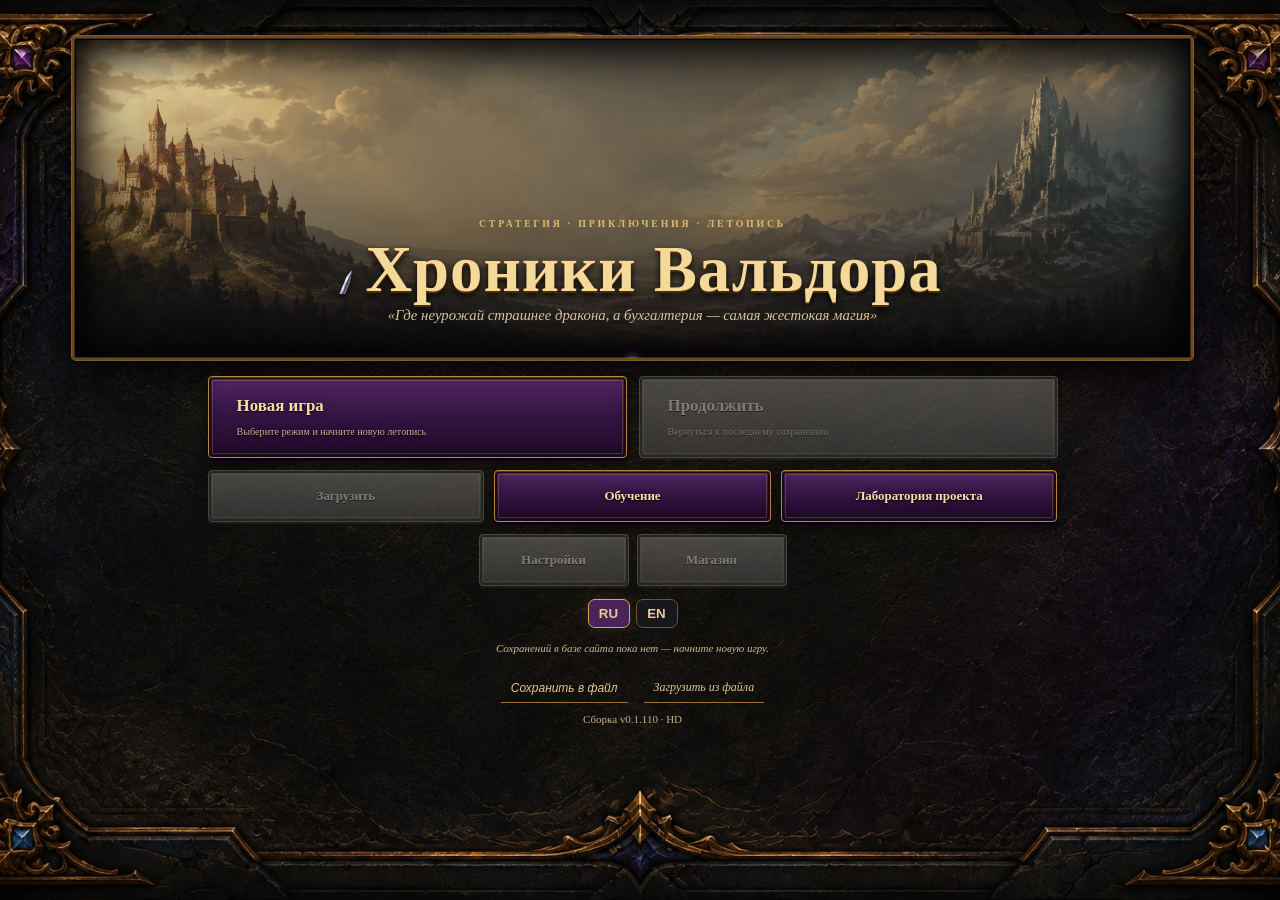
==== index.html @ 52b30330 "Publish Valdor v0.1.110 (stable)" ====
<!DOCTYPE html>
<!-- saved from url=(0088)file:///C:/Users/warso/Documents/Codex/2026-07-08/new-chat/work/valdor-working-copy.html -->
<html lang="ru" data-asset-mode="hd" data-hd-loading="true" style="--tg-viewport-height: 100vh; --tg-viewport-stable-height: 100vh;"><head><meta http-equiv="Content-Type" content="text/html; charset=UTF-8">

<title>Хроники Вальдора</title>
<meta name="viewport" content="width=device-width, initial-scale=1.0, viewport-fit=cover">
<style>
#hd-startup{position:fixed;inset:0;z-index:2147483647;display:grid;place-content:center;gap:18px;padding:24px;text-align:center;background:#101014;color:#f2dfb1;font:18px Georgia,serif}#hd-startup[hidden]{display:none}#hd-startup progress{width:min(320px,80vw);accent-color:#d7aa52}#hd-startup button{padding:12px;border:1px solid #d7aa52;background:#30183d;color:#f2dfb1}html[data-hd-loading] body>:not(#hd-startup):not(script){visibility:hidden!important}
</style>
<!-- Must load before the game shell.  Loading this after `window.load` made
     Telegram Desktop occasionally start the Mini App as an ordinary wide web
     page, skipping its viewport and safe-area contract. -->
<script src="https://telegram.org/js/telegram-web-app.js"></script>
<script>
  (function(){
    const applyTelegramShell=()=>{
      const app=window.Telegram&&window.Telegram.WebApp;
      /* The SDK also exposes a stub in a normal desktop browser.  A real
         Mini App supplies initData (or Telegram's tgWebApp URL payload); do
         not turn a standalone desktop launch into the narrow phone layout. */
      const telegramPayload=/tgWebApp(?:Data|Version|Platform)|tgweb/i.test(location.search+location.hash);
      if(!app || !(app.initData || telegramPayload)) return false;
      try{ app.ready&&app.ready(); app.expand&&app.expand(); }catch(_){ /* host may be a browser preview */ }
      document.documentElement.dataset.telegramShell='true';
      window.dispatchEvent(new Event('valdor:telegram-ready'));
      return true;
    };
    if(!applyTelegramShell()) window.addEventListener('DOMContentLoaded',applyTelegramShell,{once:true});
  })();
</script>
<link rel="preconnect" href="https://fonts.googleapis.com/">

<script >function novelSpeakerId(line){return!line||typeof line!="object"||line.kind==="text"||line.narration?"":/пабло/i.test(line.name||"")?"pablo":/дионис/i.test(line.name||"")?"dionis":dialoguePortraitId(line.name,line.icon)}function novelDialogueHtml(lines){const speakers=[...new Set(lines.map(novelSpeakerId).filter(Boolean))],slides=lines.map((line,i)=>{const text=typeof line=="string"?line:line?.text||"",id=novelSpeakerId(line),name=typeof line=="object"&&!line.narration&&line.kind!=="text"?line.name||"Голос":"Рассказчик";return`<section class="vn-line" data-speaker="${escHtml(id)}" ${i?"hidden":""}><b>${escHtml(name)}</b><p>${escHtml(text)}</p></section>`}).join(""),figures=speakers.map((id,i)=>`<div aria-hidden="true" data-actor="${id}" class="vn-actor vn-${id}${i===0?" vn-left":" vn-right"}${id===novelSpeakerId(lines[0])?" speaking":""}" ${id!==novelSpeakerId(lines[0])?"hidden":""}></div>`).join("");return`<div class="vn-scene" data-index="0" data-last="${lines.length===1}"><div class="vn-cast">${figures}</div><div class="vn-dialogue" aria-live="polite">${slides}<nav aria-label="Чтение диалога"><button type="button" class="mini-btn" onclick="stepStoryDialogue(this,-1)" disabled data-vn-back>Назад</button><span class="vn-progress">1 / ${lines.length}</span><button type="button" class="mini-btn" onclick="stepStoryDialogue(this,1)" data-vn-next ${lines.length===1?"disabled":""}>Далее</button><button type="button" class="mini-btn" onclick="stepStoryDialogue(this,Infinity)">К выбору</button></nav></div></div>`}function stepStoryDialogue(button,delta){const scene=button.closest(".vn-scene");if(!scene)return;const lines=[...scene.querySelectorAll(".vn-line")],index=Math.max(0,Math.min(lines.length-1,Number(scene.dataset.index)+delta));scene.dataset.index=index,scene.dataset.last=String(index===lines.length-1),lines.forEach((line,i)=>{line.hidden=i!==index});const speaker=lines[index].dataset.speaker,actors=[...scene.querySelectorAll(".vn-actor")],active=actors.find(actor=>actor.dataset.actor===speaker),encountered=lines.slice(0,index+1).map(line=>line.dataset.speaker).filter(Boolean),anchor=encountered[0],partner=[...encountered].reverse().find(id=>id!==anchor);actors.forEach((actor,i)=>{actor.hidden=actor.dataset.actor!==anchor&&actor.dataset.actor!==partner,actor.classList.toggle("speaking",actor===active)}),scene.querySelector(".vn-progress").textContent=`${index+1} / ${lines.length}`,scene.querySelector("[data-vn-back]").disabled=index===0,scene.querySelector("[data-vn-next]").disabled=index===lines.length-1}
</script>
  <script  crossorigin >(()=>{(function(){const e=document.createElement("link").relList;if(e&&e.supports&&e.supports("modulepreload"))return;for(const r of document.querySelectorAll('link[rel="modulepreload"]'))o(r);new MutationObserver(r=>{for(const n of r)if(n.type==="childList")for(const a of n.addedNodes)a.tagName==="LINK"&&a.rel==="modulepreload"&&o(a)}).observe(document,{childList:!0,subtree:!0});function t(r){const n={};return r.integrity&&(n.integrity=r.integrity),r.referrerPolicy&&(n.referrerPolicy=r.referrerPolicy),r.crossOrigin==="use-credentials"?n.credentials="include":r.crossOrigin==="anonymous"?n.credentials="omit":n.credentials="same-origin",n}function o(r){if(r.ep)return;r.ep=!0;const n=t(r);fetch(r.href,n)}})();const J=globalThis.__TAURI__?.core;J?.invoke&&!globalThis.__VALDOR_NATIVE__&&Object.defineProperty(globalThis,"__VALDOR_NATIVE__",{configurable:!1,enumerable:!1,writable:!1,value:Object.freeze({version:1,platform:"tauri",invoke(e,t={}){return J.invoke(e,t)}})});const T=e=>({x:e.x,y:e.y});function Te(e,t,o,{power:r=1,spellPower:n=0,chainPower:a=1,random:i=Math.random,damage:s=(u,d)=>d}={}){const u=(l,f,p="damage",c=null)=>({targetId:l.id,cell:T(l),from:c,amount:f,kind:p}),d=(l,f,p)=>Math.round((l+i()*(f-l)+n*p)*r);if(e.type==="heal")return[u(t,d(e.healMin,e.healMax,1.5),"heal")];if(e.type==="blind")return[u(t,2,"blind")];if(e.type==="chain"){const l=Math.round((e.dmgMin+i()*(e.dmgMax-e.dmgMin)+n*1.3)*r*a),f=s(t,l),p=[u(t,f)],c=m=>Math.abs(m.x-t.x)+Math.abs(m.y-t.y),g=o.filter(m=>m.alive&&m.side==="enemy"&&m.id!==t.id).sort((m,b)=>c(m)-c(b)).slice(0,2);for(;g.length<2&&t.hp>f;)g.push(t);let y=T(t);return g.forEach((m,b)=>{p.push(u(m,s(m,Math.max(1,Math.round(l/(b===0?2:3)))),"damage",y)),y=T(m)}),p}if(e.type==="meteor"){const l=d(e.dmgMin,e.dmgMax,1.8);return o.filter(f=>f.alive&&Math.max(Math.abs(f.x-t.x),Math.abs(f.y-t.y))<=2).map(f=>u(f,s(f,f.side==="player"?Math.max(1,Math.round(l/2)):l)))}return[u(t,s(t,d(e.dmgMin,e.dmgMax,1.3)))]}const Ee=Object.freeze(Object.defineProperty({__proto__:null,cellOf:T,planSpellHits:Te},Symbol.toStringTag,{value:"Module"})),ze="blind";function Ae(e,t){const o=Math.floor(Number(e));return Number.isFinite(o)&&o>0?o:t}function O(e,t){const o=Math.floor(Number(e));return Number.isFinite(o)&&o>=0?o:t}function oe(e={},t){return O(e?.[t]?.turnsRemaining,0)}function Ie(e={},t){return oe(e,t)>0}function Ne(e={}){return Object.entries(e||{}).filter(([,t])=>O(t?.turnsRemaining,0)>0).map(([t,o])=>({id:t,turnsRemaining:o.turnsRemaining,appliedBy:o.appliedBy??null,meta:o.meta??null})).sort((t,o)=>t.id<o.id?-1:t.id>o.id?1:0)}function Ce(e={},t,{duration:o=1,appliedBy:r=null,meta:n=null,stacking:a="extend"}={}){if(!t)return{...e};const i=Ae(o,1),s=O(e?.[t]?.turnsRemaining,0);if(s>0&&a==="ignore")return{...e};const u=s>0&&a==="extend"?Math.max(s,i):i;return{...e,[t]:{turnsRemaining:u,appliedBy:r,meta:n}}}function re(e={},t){if(!e||!(t in e))return{...e};const o={...e};return delete o[t],o}function ne(e={},t,{onExpire:o=null}={}){const r=O(e?.[t]?.turnsRemaining,0);if(r<=0)return{...e};const n=r-1;return n<=0?(typeof o=="function"&&o(t,e[t]),re(e,t)):{...e,[t]:{...e[t],turnsRemaining:n}}}function Fe(e={},{onExpire:t=null}={}){let o={...e};for(const r of Object.keys(e||{}))O(o[r]?.turnsRemaining,0)<=0||(o=ne(o,r,{onExpire:t}));return o}function De(){return{}}const $e=Object.freeze(Object.defineProperty({__proto__:null,LEGACY_BLIND_EFFECT_ID:ze,applyStatusEffect:Ce,clearStatusEffects:De,consumeStatusEffect:ne,getEffectDuration:oe,hasStatusEffect:Ie,listActiveEffects:Ne,removeStatusEffect:re,tickStatusEffects:Fe},Symbol.toStringTag,{value:"Module"})),Pe=Object.freeze({flowers:Object.freeze({name:"Цветы",icon:"🌼"}),rocks:Object.freeze({name:"Камни",icon:"🪨"}),ruins:Object.freeze({name:"Остатки стен",icon:"🧱"}),banner:Object.freeze({name:"Знамя",icon:"🚩"})}),Le={well:{name:"Колодец странника",icon:"⛲",cooldown:7,desc:"Раз в неделю восстанавливает очки хода героя."},obelisk:{name:"Обелиск разведчика",icon:"🗿",cooldown:7,desc:"Старинный межевой камень с обзорной отметкой. Раз в неделю открывает небольшую область вокруг себя."},wood:{name:"Лесопилка",icon:"🪓",resource:"wood",income:3,desc:"После захвата даёт древесину каждый ход."},stone:{name:"Каменоломня",icon:"⛏️",resource:"stone",income:3,desc:"После захвата даёт камень каждый ход."},gold:{name:"Старая шахта",icon:"🪙",resource:"gold",income:5,desc:"После захвата даёт золото каждый ход."},crystal:{name:"Кристальная выработка",icon:"🔷",resource:"crystal",income:1,desc:"После захвата даёт кристаллы каждый ход."},village:{name:"Заброшенная деревня",icon:"🏚️",cooldown:7,desc:"Раз в неделю можно исследовать пустые дома, припасы и подозрительно свежие следы."},crypt:{name:"Склеп",icon:"🏛️",cooldown:7,desc:"Старый готический склеп с железной дверью и холодом под сводами. Может дать трофеи или неприятности."},heroGrave:{name:"Могила предыдущего героя",icon:"🪦",cooldown:0,oneTime:!0,desc:"У потемневшей рыцарской плиты лежат сломанный меч и выцветший щит. Здесь можно найти золото, а позже — артефакты."},forester:{name:"Хижина лесника",icon:"🛖",cooldown:0,questLocked:!0,desc:"Здесь должен быть лесник с поручением, но лесник отсутствует."},manaRift:{name:"Разлом маны",icon:"🌌",cooldown:7,desc:"Нестабильный разлом: может восстановить ману, выжечь её или выпустить сильных духов."},palantir:{name:"Палантир",icon:"🔮",cooldown:7,desc:"Указывает на нераскрытый полезный объект и открывает область 3 на 3 вокруг него."},sanctuary:{name:"Святилище",icon:"🕯️",cooldown:7,desc:"Лечит армию и восстанавливает ход, но иногда оказывается осквернённым."},sinkhole:{name:"Провал",icon:"🕳️",cooldown:0,desc:"Вход в подземные ходы. Найденные провалы соединяются в сеть коротких путей."},watchpost:{name:"Сторожевая застава",icon:"📯",cooldown:0,questLocked:!0,desc:"Небольшая деревянная дозорная башня охраняет дорогу. Связанное с ней поручение появится позже."}},A=Object.freeze(Object.fromEntries(Object.entries(Le).map(([e,t])=>[e,Object.freeze(t)]))),Re=Object.freeze(Object.keys(A)),qe=Object.freeze({quarry:"stone",sawmill:"wood"});function ae(e){return qe[e]||e}const Ve=Object.freeze(Object.fromEntries(Object.entries(A).map(([e,t])=>[e,t.icon+" "+t.name+(t.income?" (доход)":t.questLocked?" (квест позже)":"")])));function Be(e){const t=A[e];if(!t)return"Неизвестный тип места: "+e;const o=[t.desc];return t.income&&o.push("Доход за ход: "+t.income+" ("+t.resource+")."),t.cooldown&&o.push("Повторное посещение: через "+t.cooldown+" дней."),t.oneTime&&o.push("Одноразовое место."),t.questLocked&&o.push("Связанное поручение ещё не реализовано."),o.join(" ")}const We=Object.freeze(Object.defineProperty({__proto__:null,DECORATIONS:Pe,MAP_SITE_IDS:Re,MAP_SITE_TYPES:A,SITE_LABELS:Ve,canonicalMapSiteType:ae,describeMapSite:Be},Symbol.toStringTag,{value:"Module"})),z=Object.freeze([{id:"capital",label:"Замок",icon:"🏰"},{id:"estate",label:"Поместье",icon:"🏡"},{id:"camp",label:"Походный лагерь",icon:"⛺"}]),$=Object.freeze([{id:"north_crypt",kind:"mapSite",type:"crypt",x:1,y:7},{id:"north_forester",kind:"mapSite",type:"forester",x:8,y:10},{id:"north_palantir_1",kind:"mapSite",type:"well",x:13,y:8},{id:"north_palantir_2",kind:"mapSite",type:"well",x:1,y:6},{id:"north_sanctuary",kind:"mapSite",type:"sanctuary",x:10,y:5},{id:"north_hero_grave",kind:"mapSite",type:"heroGrave",x:12,y:1},{id:"north_chest_trail_1",kind:"resource",type:"chest",x:2,y:5,amount:1},{id:"north_chest_woods_2",kind:"resource",type:"chest",x:10,y:8,amount:1},{id:"north_chest_fort_3",kind:"resource",type:"chest",x:17,y:6,amount:1},{id:"north_merc_10_0",kind:"mercCamp",x:10,y:0},{id:"north_merc_12_10",kind:"mercCamp",x:12,y:10},{id:"north_merc_18_10",kind:"mercCamp",x:18,y:10}].map(e=>Object.freeze({...e,runtimeSource:"north"})));function ie(e){const t=structuredClone(e.embeddedMap?.objects||[]);for(const o of t)o.kind==="mapSite"&&(o.type=ae(o.type));if(e.id==="mercenaries_call"&&!(e.studioRulesVersion>=1))for(const o of t)o.kind==="rivalCaptain"&&(o.encounterEvent=le());return e.id!=="north_fort_silent"||e.studioRulesVersion>=1?t:[...structuredClone($),...t.filter(o=>!$.some(r=>r.id===o.id))]}function Ge(e,t){return ie(e).filter(o=>o.runtimeSource==="north"&&o.kind===t)}function V(e){return z.find(t=>t.id===(e==="town"?"capital":e))||z[0]}function B(e){return V(e.baseType||(e.id==="mercenaries_call"?"estate":"camp")).id}function Ke(e,t,o){const r=V(B(t));e.baseType=r.id;const n=r.id==="estate"&&t.id==="mercenaries_call"?"mira_estate":r.id==="capital"?"home":`${r.id}_main`,a=(e.settlements||[]).find(i=>i.primary)||{};e.settlements=[{...a,id:n,type:r.id==="capital"?"city":r.id,name:r.id==="estate"&&t.id==="mercenaries_call"?"Поместье Миры":r.label,icon:r.icon,x:o.x,y:o.y,primary:!0}],e.selectedSettlementId=n}const I=Object.freeze([{id:"raceId",label:"Фракция",options:[["humans","Люди"],["forestfolk","Лесные жители"],["orcs","Орки"],["undead","Нежить"]],default:"humans"},{id:"baseType",label:"База игрока",options:z.map(e=>[e.id,e.label]),default:"camp"},{id:"startAdvantage",label:"Стартовое преимущество",options:[["army","Усиленная армия"],["gold","Больше золота"],["building","Улучшение здания"]],default:"army"},{id:"deadlineDay",label:"Срок, дней (0 — без срока)",type:"number",min:0,default:0},{id:"objectiveType",label:"Условие победы",options:[["capture_fort","Захватить форт"],["visit_merc_camps","Лагеря, ресурсные места и капитан"],["control_resource_sites","Контролировать ресурсные места"],["build_city","Развить поселение"],["hold_base","Удержать базу до срока"],["reach_point","Достичь точки (сюжетный флаг)"],["trigger_event","Выполнить событие (сюжетный флаг)"]],default:"capture_fort"},{id:"requiredFlag",label:"Флаг выполнения цели",default:""},{id:"targetFortId",label:"ID целевого форта",default:""},{id:"targetFortName",label:"Название целевого форта",default:"Сценарный форт"},{id:"targetFortRace",label:"Фракция форта",options:[["humans","Люди"],["forestfolk","Лесные жители"],["orcs","Орки"],["undead","Нежить"]],default:"undead"},{id:"targetFortWallLevel",label:"Уровень стен форта",type:"number",min:0,max:10,default:2},{id:"desc",label:"Описание главы",type:"textarea",default:""}]);function Ue(e){const t=Object.fromEntries(I.map(o=>[o.id,e[o.id]??o.default]));return t.baseType=B(e),t.objectiveType=e.objectiveType||(e.targetFortId?"capture_fort":"trigger_event"),e.id==="north_fort_silent"&&(t.targetFortName=e.targetFortName||"Северный форт",t.targetFortWallLevel=e.targetFortWallLevel??3),t.targetFortArmyTiers=structuredClone(e.targetFortArmyTiers||(e.id==="north_fort_silent"?[{tier:1,count:12},{tier:2,count:7},{tier:3,count:3}]:[{tier:1,count:10},{tier:2,count:6},{tier:3,count:2}])),t}function se(e){const t=[];for(const o of I){const r=e[o.id];r!==void 0&&(o.options&&!o.options.some(([n])=>n===r)?t.push(`Недопустимое значение: ${o.label}`):o.type==="number"&&(!Number.isInteger(r)||r<o.min||r>(o.max??1e5))?t.push(`Недопустимое число: ${o.label}`):!o.options&&o.type!=="number"&&typeof r!="string"&&t.push(`Ожидается текст: ${o.label}`))}return e.objectiveType==="capture_fort"&&!e.targetFortId&&t.push("Укажите ID целевого форта."),e.objectiveType==="hold_base"&&!e.deadlineDay&&t.push("Укажите срок удержания базы."),["reach_point","trigger_event"].includes(e.objectiveType)&&!e.requiredFlag&&t.push("Укажите сюжетный флаг победы."),e.targetFortArmyTiers&&(!Array.isArray(e.targetFortArmyTiers)||e.targetFortArmyTiers.some(o=>!Number.isInteger(o.tier)||o.tier<1||o.tier>6||!Number.isInteger(o.count)||o.count<0||o.count>1e5))&&t.push("Недопустимый гарнизон форта."),t}function He(e,t){const o=se(t);if(o.length)throw new Error(o.join(" "));for(const r of I)t[r.id]!==void 0&&(e[r.id]=t[r.id]);t.targetFortArmyTiers&&(e.targetFortArmyTiers=structuredClone(t.targetFortArmyTiers))}const ce=Object.freeze(["resources","loot","xp","mana","move","message","battle","setFlag","resourceCost","diplomacyCost","reliability","coalitionSupport"]);function Je(e){return structuredClone(Object.fromEntries(Object.entries(e||{}).filter(([t])=>!ce.includes(t))))}function Ye(e,t){const o=structuredClone(e);for(const r of o.choices||[]){if(!r.effects?.miraCaptainDiplomacy)continue;const n=(Number(r.effects.diplomacyCost)||0)+Math.max(0,t)*(r.effects.campBattle?2:3);r.effects.diplomacyCost=n,r.label=r.label.replace(/\(\d+🤝\)/,`(${n}🤝)`)}return o}function le(e=0){const t=6+e*3,o=3+e*2;return{id:"mira_captain_dialogue",eventId:"mira_captain_dialogue",icon:"🏴",title:"Вольный капитан",lines:[{kind:"text",text:"На дороге показался отряд вольного капитана. Люди держали оружие наготове, но не атаковали первыми: слишком уж внимательно они смотрели на знамя Миры."},{icon:"🛡️",name:"Ратник",text:"Госпожа, если начнётся рубка, они полезут все разом. Но часть из них явно не горит желанием умирать за чужую дерзость."},{icon:"👩",name:"Мира",text:"Тогда сначала поговорим. Хороший договор иногда экономит больше крови, чем хороший меч."},{icon:"🏴",name:"Вольный капитан",text:"Мира Быстрый Договор? Слышал о вас. Говорят, вы можете продать человеку его же сапоги и получить благодарность."},{icon:"👩",name:"Мира",text:"Могу. Но сегодня я щедрая: предлагаю вам уйти с дороги самостоятельно. Второй вариант обычно дороже."}],choices:[{label:`Договориться по-хорошему (${t}🤝)`,effects:{clearCamp:!0,diplomacyCost:t,reliabilityPrice:!0,reliability:8,coalitionSupport:20,miraCaptainDiplomacy:!0,xp:8,message:"Мира договорилась с капитаном без боя. Его отряд свернул знамя и ушёл искать менее убедительные дороги."}},{label:`Расколоть отряд и атаковать (${o}🤝)`,effects:{campBattle:!0,diplomacyCost:o,reliabilityPrice:!0,reliability:-5,coalitionSupport:6,miraCaptainDiplomacy:!0,rivalWeaken:.35,battleText:"Мира успела переманить сомневающихся и посеять раздор. Вольный капитан принимает бой уже не полной силой.",afterBattle:[{kind:"text",text:"Вольный капитан разбит. Те, кто ещё недавно сомневался, теперь уверены окончательно: с Мирой спорить дороже, чем договариваться."}]}}],conditions:{}}}const Qe=Object.freeze(Object.defineProperty({__proto__:null,BASE_TYPES:z,CHAPTER_FIELDS:I,NORTH_OBJECTS:$,VISIBLE_EFFECT_KEYS:ce,applyChapterBase:Ke,baseDefinition:V,chapterBaseType:B,chapterObjects:ie,miraCaptainEncounter:le,northObjects:Ge,preserveOtherEffects:Je,readChapterSettings:Ue,scaleCaptainEncounter:Ye,validateChapterSettings:se,writeChapterSettings:He},Symbol.toStringTag,{value:"Module"}));function Xe(e={},{day:t,raceId:o,resources:r={},hasFlag:n=()=>!1}){if(e.minDay&&t<e.minDay||e.raceId&&o!==e.raceId)return!1;const a=i=>n(i)||n(`custom:${i}`);return!(e.requiresFlag&&!a(e.requiresFlag)||e.forbiddenFlag&&a(e.forbiddenFlag)||e.resource?.type&&Number(e.resource.amount)>0&&(r[e.resource.type]||0)<Number(e.resource.amount))}function Ze(e={}){const t=[];if(!e||typeof e!="object"||Array.isArray(e))return["Условия события должны быть объектом."];e.minDay!==void 0&&(!Number.isInteger(e.minDay)||e.minDay<0)&&t.push("День появления должен быть целым неотрицательным числом."),e.raceId&&!["humans","forestfolk","orcs","undead"].includes(e.raceId)&&t.push("Неизвестная фракция в условиях события.");for(const o of["requiresFlag","forbiddenFlag"])e[o]!==void 0&&typeof e[o]!="string"&&t.push("Название сюжетного флага должно быть текстом.");return e.requiresFlag&&e.requiresFlag===e.forbiddenFlag&&t.push("Один флаг нельзя одновременно требовать и запрещать."),e.resource&&(!["gold","wood","stone","crystal"].includes(e.resource.type)||!Number.isFinite(e.resource.amount)||e.resource.amount<=0)&&t.push("Укажите ресурс и положительное количество для условия."),t}const et=Object.freeze(Object.defineProperty({__proto__:null,storyConditionsMet:Xe,validateStoryConditions:Ze},Symbol.toStringTag,{value:"Module"})),tt=[{id:"bolt",animationType:"lightning",name:"Молния",icon:"⚡",cost:3,type:"damage",dmgMin:9,dmgMax:16,unlockLevel:1,desc:"Дешёвый точечный разряд: уже не просто щекочет, а уверенно выбивает слабые отряды из строя.",factions:["all"]},{id:"fireball",animationType:"fire",name:"Огненный шар",icon:"🔥",cost:6,type:"damage",dmgMin:17,dmgMax:29,unlockLevel:1,desc:"Классика полевой дипломатии: если переговоры не удались, значит шар был недостаточно огненным.",factions:["all"],animationOrigin:"armyEdge"},{id:"chain",animationType:"chainLightning",name:"Цепная молния",icon:"⚡",cost:12,type:"chain",dmgMin:16,dmgMax:26,unlockLevel:1,desc:"Бьёт цель и перескакивает ещё на двух ближайших врагов: половина и треть урона.",factions:["all"]},{id:"heal",animationType:"holy",name:"Исцеление",icon:"💚",cost:7,type:"heal",healMin:18,healMax:40,unlockLevel:2,desc:"Возвращает бойцов в строй одним ловким движением руки.",factions:["all"]},{id:"blind",animationType:"debuff",name:"Слепота",icon:"🌫️",cost:5,type:"blind",unlockLevel:3,desc:"Противник садится на землю и два своих хода вспоминает, где оставил глаза. Очень неловкое заклинание.",factions:["all"]},{id:"meteor",animationType:"meteor",name:"Метеоритный дождь",icon:"☄️",cost:24,type:"meteor",dmgMin:52,dmgMax:88,unlockLevel:5,desc:"Самый сильный удар по области. Своих тоже может зацепить половиной урона: надеюсь вы не ссорились с магом до боя.",factions:["all"]}],ot={template:"bolt",color:"#bfddff",windup:180,settle:220},rt={template:"bolt",color:"#b9cfff",windup:180,settle:150},nt={template:"projectile",color:"#ffad53",windup:420,settle:280,projectileRadius:25,impactRadius:48},at={template:"projectile",color:"#e88953",windup:500,settle:300},it={template:"aura",color:"#fff1b5",windup:360,settle:250},st={template:"aura",color:"#b08cdc",windup:500,settle:300},ct={template:"aura",color:"#eed49a",windup:250,settle:180},lt={template:"aura",color:"#ab90bc",windup:280,settle:180},ut={template:"aura",color:"#b8d18e",windup:320,settle:200},dt={template:"aura",color:"#d87576",windup:280,settle:180},ft={template:"aura",color:"#91c9e2",windup:300,settle:200},pt={template:"aura",color:"#a2bb65",windup:280,settle:180},mt={template:"aura",color:"#b2e8ea",windup:300,settle:180},Y={lightning:ot,chainLightning:rt,fire:nt,meteor:at,holy:it,resurrection:st,buff:ct,debuff:lt,nature:ut,blood:dt,shield:ft,poison:pt,frost:mt},yt="http://www.w3.org/2000/svg",v=(e,t)=>{const o=document.createElementNS(yt,e);for(const[r,n]of Object.entries(t))o.setAttribute(r,String(n));return o};function P(e){return{x:(e.x+.5)*100,y:(e.y+.5)*100}}function bt(e,t,o){const r=v("svg",{class:"battle-spell-layer",viewBox:`0 0 ${t*100} ${o*100}`,preserveAspectRatio:"none","aria-hidden":"true"});e.append(r);let n=!1;const a=new Map,i=s=>new Promise(u=>{if(n)return u(!1);const d=setTimeout(()=>{a.delete(d),u(!n)},s);a.set(d,u)});return{element:r,cancel(){n=!0;for(const[s,u]of a)clearTimeout(s),u(!1);a.clear(),r.remove()},async play({type:s="buff",from:u,to:d,radius:l=0},f,p=()=>!0){if(n||!p())return!1;const c=Y[s]||Y.buff,g=window.matchMedia?.("(prefers-reduced-motion: reduce)").matches,y=P(d),m=u?P(u):{x:y.x,y:Math.max(0,y.y-160)},b=v("g",{class:`spell-effect spell-${c.template}`,style:`--spell-color:${c.color};--spell-windup:${c.windup}ms`});if(b.dataset.from=u?`${u.x},${u.y}`:"sky",b.dataset.to=`${d.x},${d.y}`,b.dataset.animation=s,r.append(b),c.template==="bolt"){const h=Array.from({length:7},(M,k)=>{const H=k/6;return`${m.x+(y.x-m.x)*H+(k>0&&k<6?k%2?12:-12:0)},${m.y+(y.y-m.y)*H}`}).join(" ");b.append(v("polyline",{points:h,fill:"none",stroke:c.color,"stroke-width":5,"stroke-linejoin":"round",class:"spell-bolt"}))}else if(c.template==="projectile"){const h=v("circle",{cx:0,cy:0,r:c.projectileRadius||12,fill:c.color,class:"spell-projectile"});h.style.setProperty("--from-x",m.x+"px"),h.style.setProperty("--from-y",m.y+"px"),h.style.setProperty("--to-x",y.x+"px"),h.style.setProperty("--to-y",y.y+"px"),b.append(h)}else{b.append(v("circle",{cx:y.x,cy:y.y,r:34,fill:"none",stroke:c.color,"stroke-width":3,class:"spell-aura"}));for(let h=0;h<5;h++)b.append(v("circle",{cx:y.x+(h-2)*10,cy:y.y+20,r:2,fill:c.color,class:"spell-particle",style:`animation-delay:${h*25}ms`}))}try{return!await i(g?40:c.windup)||!p()?!1:(b.classList.add("spell-impact"),b.append(v("circle",{cx:y.x,cy:y.y,r:l?l*100+42:c.impactRadius||35,fill:"none",stroke:c.color,"stroke-width":4,class:"spell-ring"})),f(),await i(g?40:c.settle),!n&&p())}finally{b.remove()}}}}const gt=Object.freeze(Object.defineProperty({__proto__:null,cellCenter:P,createSpellLayer:bt},Symbol.toStringTag,{value:"Module"}));function ht(e,{woodCostMultiplier:t=1}={}){if(!e||e.hidden)return{};const o=Math.max(0,wt(e.level));let r;return e.key==="roads"?r=o===0?{gold:45,wood:15,stone:10}:{gold:35*o,wood:12*o,stone:14*o}:e.key==="workers_union"?r=o===0?{gold:60,wood:20,stone:20}:{gold:45*o,wood:10*o,stone:10*o}:e.key==="watchtower"?r=o===0?{gold:45,wood:20,stone:15}:{gold:35*o,wood:14*o,stone:18*o}:o===0?r={gold:50,wood:20,stone:20}:r={gold:30*o,wood:e.produces==="wood"?0:12*o,stone:e.produces==="stone"?0:12*o},vt(r,t)}function ue({base:e=0,level:t=0,raceMultiplier:o=1,totalMultiplier:r=1}={}){return Math.max(0,Math.round(S(e)*Math.max(0,S(t))*Math.max(0,S(o))*Math.max(0,S(r))))}function _t({level:e=1,raceMultiplier:t=1,policyMultiplier:o=1,baseIncome:r=10}={}){return ue({base:r,level:e,raceMultiplier:t,totalMultiplier:o})}function vt(e,t){const o={...e},r=Math.max(0,S(t));return o.wood&&r<1&&(o.wood=Math.max(0,Math.ceil(o.wood*r))),o}function wt(e){return Math.floor(S(e))}function S(e){const t=Number(e);return Number.isFinite(t)?t:0}const St=Object.freeze(Object.defineProperty({__proto__:null,productionAmount:ue,townHallIncome:_t,upgradeCost:ht},Symbol.toStringTag,{value:"Module"}));function de({day:e=1,weeklyTickDays:t=7}={}){const o=L(e,1),r=L(t,7);return{day:o,week:Math.floor((o-1)/r)+1,dayOfWeek:(o-1)%r+1,isWeekStart:o>1&&(o-1)%r===0,daysUntilNextWeek:r-(o-1)%r}}function xt({day:e=1,weeklyTickDays:t=7}={}){const o=L(e,1);return{previousDay:o,...de({day:o+1,weeklyTickDays:t})}}function L(e,t){const o=Math.floor(Number(e));return Number.isFinite(o)&&o>0?o:t}const jt=Object.freeze(Object.defineProperty({__proto__:null,advanceDay:xt,describeDay:de},Symbol.toStringTag,{value:"Module"})),Ot=1,Mt="village-welcome",kt="Первый совет",Tt="greeting",Et=[{id:"greeting",speaker:"Староста",text:"Милорд, жители ждут вашего первого решения.",choices:[{id:"inspect",text:"Осмотреть поселение",textKey:"dialogue.villageWelcome.inspect",next:"village",effects:{flags:{villageInspected:!0}}},{id:"resources",text:"Узнать о припасах",textKey:"dialogue.villageWelcome.resources",next:"supplies",condition:{flag:"tutorialSupplies",equals:!0},effects:{resources:{gold:10}}}]},{id:"village",speaker:"Староста",text:"Начните с ратуши и домов — они укрепят основу владения.",choices:[{id:"finish",text:"Понятно",next:null}]},{id:"supplies",speaker:"Казначей",text:"Золото оплачивает работу, а древесина и камень нужны для строительства.",choices:[{id:"back",text:"Вернуться к совету",next:"greeting"}]}],zt={schemaVersion:Ot,id:Mt,title:kt,startNode:Tt,nodes:Et},At=1,It="road-merchant",Nt="Торговец на дороге",Ct="offer",Ft=[{id:"offer",speaker:"Торговец",text:"Редкие припасы для дальнего пути!",choices:[{id:"buy",text:"Купить припасы",next:"thanks",condition:{flag:"canTrade",equals:!0},effects:{resources:{gold:-20,food:15}}},{id:"leave",text:"Пройти мимо",next:null}]},{id:"thanks",speaker:"Торговец",text:"Доброй дороги, милорд.",choices:[{id:"finish",text:"Уйти",next:null}]}],Dt={schemaVersion:At,id:It,title:Nt,startNode:Ct,nodes:Ft},$t=1,Pt="first-steps",Lt="Первые шаги",Rt="Осмотрите владение и подготовьте поселение к развитию.",qt="speak-elder",Vt=[{id:"speak-elder",title:"Совет старосты",objective:{type:"dialogue",target:"village-welcome",amount:1},next:"build-house"},{id:"build-house",title:"Крыша над головой",objective:{type:"build",target:"house",amount:1},next:"complete"},{id:"complete",title:"Поселение готово",objective:{type:"flag",target:"villageInspected",amount:1},next:null}],Bt={resources:{gold:100,wood:25},flags:{firstStepsComplete:!0}},Wt={dialogues:["village-welcome"],maps:[]},Gt={schemaVersion:$t,id:Pt,title:Lt,description:Rt,startStage:qt,stages:Vt,rewards:Bt,links:Wt},Q=/^[a-z][a-z0-9-]{1,63}$/;function W(e){const t=[];if(!e||typeof e!="object"||Array.isArray(e))return{valid:!1,errors:["Диалог должен быть объектом."],reachable:[]};e.schemaVersion!==1&&t.push("Поддерживается только schemaVersion 1."),Q.test(e.id||"")||t.push("Некорректный ID диалога.");const o=Array.isArray(e.nodes)?e.nodes:[];o.length||t.push("Диалог не содержит узлов.");const r=new Set;for(const a of o)Q.test(a?.id||"")||t.push(`Некорректный ID узла: ${a?.id||"пусто"}.`),r.has(a?.id)&&t.push(`Повторяющийся узел: ${a.id}.`),r.add(a?.id),String(a?.text||"").trim()||t.push(`Узел ${a?.id||"?"} не содержит реплику.`),Array.isArray(a?.choices)||t.push(`Узел ${a?.id||"?"} не содержит массива choices.`);r.has(e.startNode)||t.push(`Стартовый узел ${e.startNode||"?"} не найден.`);for(const a of o)for(const i of a.choices||[])String(i?.text||"").trim()||t.push(`Пустой вариант ответа в узле ${a.id}.`),i?.next!=null&&!r.has(i.next)&&t.push(`Переход ${a.id} → ${i.next} ведёт в отсутствующий узел.`),i?.condition!=null&&!Kt(i.condition)&&t.push(`Некорректное условие ответа ${i.id||"?"} в узле ${a.id}.`),i?.effects!=null&&!Ut(i.effects)&&t.push(`Некорректные эффекты ответа ${i.id||"?"} в узле ${a.id}.`);const n=fe(e.startNode,o);for(const a of r)n.includes(a)||t.push(`Узел ${a} недостижим от начала.`);return{valid:t.length===0,errors:t,reachable:n}}function fe(e,t){const o=new Map((t||[]).map(a=>[a.id,a])),r=new Set,n=o.has(e)?[e]:[];for(;n.length;){const a=n.pop();if(!r.has(a)){r.add(a);for(const i of o.get(a)?.choices||[])i.next&&o.has(i.next)&&n.push(i.next)}}return[...r]}function pe(e,{flags:t={},applyEffects:o=()=>{}}={}){const r=W(e);if(!r.valid)throw new Error(r.errors.join(`
`));const n=new Map(e.nodes.map(i=>[i.id,i]));let a=e.startNode;return Object.freeze({current:()=>{const i=a?n.get(a):null;return i?{...i,choices:i.choices.filter(s=>R(s.condition,t))}:null},choose(i){const s=(a?n.get(a):null)?.choices.find(u=>u.id===i);return!s||!R(s.condition,t)?!1:(o(s.effects||{},s),a=s.next,!0)},restart(){a=e.startNode}})}function me(e,t){const o=typeof t=="function"?t:r=>r;return{...e,nodes:e.nodes.map(r=>({...r,speaker:r.speakerKey?o(r.speakerKey):r.speaker,text:r.textKey?o(r.textKey):r.text,choices:r.choices.map(n=>({...n,text:n.textKey?o(n.textKey):n.text}))}))}}function R(e,t={}){return e?t[e.flag]===e.equals:!0}function Kt(e){return e&&typeof e=="object"&&typeof e.flag=="string"&&e.flag.length>0&&"equals"in e}function Ut(e){if(!e||typeof e!="object"||Array.isArray(e))return!1;const t=e.resources,o=e.flags;return(t==null||typeof t=="object"&&!Array.isArray(t)&&Object.values(t).every(Number.isFinite))&&(o==null||typeof o=="object"&&!Array.isArray(o))}const Ht=Object.freeze(Object.defineProperty({__proto__:null,createDialogueSession:pe,findReachable:fe,localizeDialogue:me,matchesCondition:R,validateDialogue:W},Symbol.toStringTag,{value:"Module"})),X=/^[a-z][a-z0-9-]{1,63}$/,ye=Object.freeze(["dialogue","build","collect","defeat","visit","flag"]);function G(e){const t=[];if(!e||typeof e!="object")return{valid:!1,errors:["Задание должно быть объектом."]};e.schemaVersion!==1&&t.push("Поддерживается только schemaVersion 1."),X.test(e.id||"")||t.push("Некорректный ID задания.");const o=Array.isArray(e.stages)?e.stages:[],r=new Set(o.map(i=>i.id));r.has(e.startStage)||t.push("Стартовый этап не найден.");for(const i of o)X.test(i.id||"")||t.push(`Некорректный этап ${i.id||"?"}.`),i.title?.trim()||t.push(`У этапа ${i.id} нет названия.`),ye.includes(i.objective?.type)||t.push(`Неизвестный тип цели у ${i.id}.`),(!i.objective?.target||!Number.isFinite(i.objective?.amount)||i.objective.amount<1)&&t.push(`Некорректная цель этапа ${i.id}.`),i.next!=null&&!r.has(i.next)&&t.push(`Переход ${i.id} → ${i.next} повреждён.`);const n=new Set;let a=e.startStage;for(;a&&r.has(a)&&!n.has(a);)n.add(a),a=o.find(i=>i.id===a)?.next;for(const i of r)n.has(i)||t.push(`Этап ${i} недостижим.`);return{valid:t.length===0,errors:t,reachable:[...n]}}function be(e){const t=G(e);if(!t.valid)throw new Error(t.errors.join(`
`));const o=new Map(e.stages.map(i=>[i.id,i]));let r=e.startStage,n=0,a=!1;return Object.freeze({snapshot:()=>({questId:e.id,stageId:r,value:n,completed:a}),record(i,s,u=1){if(a)return!1;const d=o.get(r),l=d.objective;return l.type!==i||l.target!==s?!1:(n+=Math.max(0,Number(u)||0),n>=l.amount&&(r=d.next,n=0,a=r==null),!0)},rewards:()=>a?structuredClone(e.rewards||{}):null})}const Jt=Object.freeze(Object.defineProperty({__proto__:null,OBJECTIVE_TYPES:ye,createQuestProgress:be,validateQuest:G},Symbol.toStringTag,{value:"Module"})),ge=Object.freeze({dialogues:Object.freeze([zt,Dt]),quests:Object.freeze([Gt]),maps:Object.freeze([])});function he(e){const t=[],o=new Set((e.dialogues||[]).map(n=>n.id)),r=new Set;for(const n of e.dialogues||[])for(const a of W(n).errors)t.push(`dialogues/${n.id}: ${a}`);for(const n of e.quests||[]){r.has(n.id)&&t.push(`Повторяющееся задание ${n.id}.`),r.add(n.id);for(const a of G(n).errors)t.push(`quests/${n.id}: ${a}`);for(const a of n.links?.dialogues||[])o.has(a)||t.push(`Задание ${n.id} ссылается на отсутствующий диалог ${a}.`)}return{valid:t.length===0,errors:t,counts:{dialogues:o.size,quests:r.size,maps:(e.maps||[]).length}}}function Yt({pack:e=ge,translate:t=n=>n,flags:o={},onEffects:r=()=>{}}={}){const n=he(e);if(!n.valid)throw new Error(n.errors.join(`
`));const a=new Map(e.dialogues.map(c=>[c.id,c])),i=new Map(e.quests.map(c=>[c.id,c])),s=new Map,u=new Set;function d(c){for(const g of u)g(c)}function l(c){const g=i.get(c);if(!g)return null;const y=be(g);return s.set(c,y),d({type:"quest-started",questId:c,snapshot:y.snapshot()}),y.snapshot()}function f(c,g,y=1){const m=[];for(const[b,h]of s)if(h.record(c,g,y)){const M=h.snapshot();m.push(M),d({type:M.completed?"quest-completed":"quest-progress",questId:b,snapshot:M,rewards:h.rewards()})}return m}function p(c){const g=a.get(c);if(!g)return null;const y=pe(me(g,t),{flags:o,applyEffects:m=>{Qt(o,m.flags),r(m)}});return Object.freeze({current:y.current,restart:y.restart,choose(m){const b=y.choose(m);return b&&!y.current()&&f("dialogue",c,1),b}})}return Object.freeze({validation:n,startQuest:l,record:f,startDialogue:p,getQuest:c=>i.get(c)||null,getDialogue:c=>a.get(c)||null,getProgress:c=>s.get(c)?.snapshot()||null,subscribe(c){return u.add(c),()=>u.delete(c)}})}function Qt(e,t={}){for(const[o,r]of Object.entries(t))e[o]=r}const Xt=Object.freeze(Object.defineProperty({__proto__:null,bundledContent:ge,createContentManager:Yt,validateContentPack:he},Symbol.toStringTag,{value:"Module"})),N=1,Zt=["gold","wood","stone","crystal"];function w(e){return e!==null&&typeof e=="object"&&!Array.isArray(e)}function Z(e,t=0){const o=Number(e);return Number.isFinite(o)?Math.max(0,o):t}function eo(e){if(!w(e))throw new TypeError("Game state must be an object");return{...e,schemaVersion:N}}function _e(e){const t=[];if(!w(e))return{valid:!1,errors:["Сохранение не содержит объект состояния игры."]};w(e.race)||t.push("В сохранении отсутствуют данные расы."),w(e.res)||t.push("В сохранении отсутствует казна поселения.");for(const r of["hero","garrisonHero","scenario","heroTalents","weeklyRecruitUsed"])e[r]!=null&&!w(e[r])&&t.push(`Некорректное поле сохранения: ${r}.`);for(const r of["army","garrison","auxArmy","buildings","camps","forts","resourcePickups","dragonLairs","mercCamps","mapSites","leaderboard"])e[r]!=null&&(!Array.isArray(e[r])||e[r].some(n=>!w(n)))&&t.push(`Некорректный список сохранения: ${r}.`);e.worldMap!=null&&(!Array.isArray(e.worldMap)||!e.worldMap.length||e.worldMap.some(r=>typeof r!="string"||!r.length))&&t.push("Некорректная карта сохранения.");const o=e.schemaVersion??0;return!Number.isInteger(o)||o<0?t.push("Версия формата сохранения указана некорректно."):o>N&&t.push(`Сохранение создано более новой версией игры (формат ${o}).`),{valid:t.length===0,errors:t}}function to(e){if(typeof e!="string")return{ok:!1,errors:["Снимок сохранения должен быть строкой JSON."]};let t;try{t=JSON.parse(e)}catch{return{ok:!1,errors:["Не удалось прочитать JSON сохранения."]}}const o=_e(t);if(!o.valid)return{ok:!1,errors:o.errors};const r=t.schemaVersion??0,n={...t.res};for(const a of Zt)n[a]=Z(n[a]);return{ok:!0,sourceVersion:r,value:{...t,schemaVersion:N,day:Math.max(1,Math.floor(Z(t.day,1))),res:n}}}const oo=Object.freeze(Object.defineProperty({__proto__:null,CURRENT_STATE_SCHEMA_VERSION:N,parseGameSnapshot:to,stampStateForSave:eo,validateStateCandidate:_e},Symbol.toStringTag,{value:"Module"})),ro="ru",no=[{code:"ru",name:"Русский"},{code:"en",name:"English"}],ve={sourceLocale:ro,locales:no},ao={"app.title":"Полные Хроники Вальдора","menu.newGame":"Новая игра","menu.continue":"Продолжить","menu.settings":"Настройки","menu.tutorial":"Обучение","menu.load":"Загрузить","menu.mapEditor":"Редактор карт","menu.shop":"Магазин","menu.saveFile":"Сохранить в файл","menu.loadFile":"Загрузить из файла","menu.exit":"Выход","common.confirm":"Подтвердить","common.cancel":"Отмена","common.back":"Назад","game.endTurn":"Завершить ход","game.save":"Сохранить игру","game.load":"Загрузить игру","resource.gold":"Золото","resource.wood":"Древесина","resource.stone":"Камень","resource.food":"Пища","dialogue.villageWelcome.inspect":"Осмотреть поселение","dialogue.villageWelcome.resources":"Узнать о припасах"},io={"app.title":"The Complete Chronicles of Valdor","menu.newGame":"New Game","menu.continue":"Continue","menu.settings":"Settings","menu.tutorial":"Tutorial","menu.load":"Load","menu.mapEditor":"Map Editor","menu.shop":"Shop","menu.saveFile":"Save to File","menu.loadFile":"Load from File","menu.exit":"Exit","common.confirm":"Confirm","common.cancel":"Cancel","common.back":"Back","game.endTurn":"End Turn","game.save":"Save Game","game.load":"Load Game","resource.gold":"Gold","resource.wood":"Wood","resource.stone":"Stone","dialogue.villageWelcome.inspect":"Inspect the settlement","dialogue.villageWelcome.resources":"Ask about supplies"},q=Object.freeze({ru:Object.freeze(ao),en:Object.freeze(io)}),K=Object.freeze(ve.locales.map(e=>Object.freeze({...e}))),E=ve.sourceLocale;function we({initialLocale:e=E,storage:t=null}={}){const o=co(t);let r=C(o)?o:C(e)?e:E;const n=new Set;function a(s,u={}){return(q[r]?.[s]||q[E]?.[s]||s).replace(/\{([a-zA-Z0-9_]+)\}/g,(d,l)=>l in u?String(u[l]):`{${l}}`)}function i(s){if(!C(s))return!1;r=s;try{t?.setItem("valdor.locale",r)}catch{}for(const u of n)u(r);return!0}return Object.freeze({t:a,setLocale:i,getLocale:()=>r,getAvailableLocales:()=>K,subscribe(s){return n.add(s),()=>n.delete(s)}})}function so(e,t){e.querySelectorAll("[data-i18n]").forEach(o=>{o.textContent=t.t(o.dataset.i18n)}),e.querySelectorAll("[data-i18n-title]").forEach(o=>{o.title=t.t(o.dataset.i18nTitle)}),e.documentElement&&(e.documentElement.lang=t.getLocale())}function C(e){return K.some(t=>t.code===e)}function co(e){try{return e?.getItem("valdor.locale")}catch{return null}}const lo=Object.freeze(Object.defineProperty({__proto__:null,applyTranslations:so,createLocalization:we,dictionaries:q,sourceLocale:E,supportedLocales:K},Symbol.toStringTag,{value:"Module"}));function U(e={},t){const o=Math.max(1,x(t));return Math.max(0,x(e?.[o]))}function uo({usage:e={},tier:t,cap:o=0}={}){return Math.max(0,x(o)-U(e,t))}function fo({usage:e={},tier:t,quantity:o=0}={}){const r=Math.max(1,x(t));return{...e,[r]:U(e,r)+Math.max(0,x(o))}}function po(){return{}}function x(e){const t=Math.floor(Number(e));return Number.isFinite(t)?t:0}const mo=Object.freeze(Object.defineProperty({__proto__:null,recordWeeklyRecruit:fo,resetWeeklyRecruitment:po,weeklyRemaining:uo,weeklyUsed:U},Symbol.toStringTag,{value:"Module"})),Se=Object.freeze(["gold","wood","stone","crystal"]);function yo(e={}){return Object.fromEntries(Se.map(t=>[t,_(e[t])]))}function xe(e,t={}){return Object.entries(t).every(([o,r])=>_(e?.[o])>=_(r))}function bo(e,t={}){if(!xe(e,t))throw new RangeError("Недостаточно ресурсов");const o={...e};for(const[r,n]of Object.entries(t))o[r]=_(o[r])-_(n);return o}function go(e,t,o){const r=Math.floor(Math.max(0,j(e?.[t]))),n=Math.max(0,Math.min(r,Math.round(j(o))));return{resources:{...e,[t]:r-n},lost:n}}function je(e,t={},o={}){const r={...e};for(const[n,a]of Object.entries(t)){const i=Number.isFinite(o[n])?Math.max(0,o[n]):1/0;r[n]=Math.min(i,Math.max(0,_(r[n])+j(a)))}return r}function ho(e={},t=0){const o=Math.min(1,Math.max(0,j(t)));return Object.fromEntries(Object.entries(e).filter(([,r])=>_(r)>0).map(([r,n])=>[r,Math.max(1,Math.ceil(_(n)*(1-o)))]))}function _(e){return Math.max(0,j(e))}function j(e){const t=Number(e);return Number.isFinite(t)?t:0}const _o=Object.freeze(Object.defineProperty({__proto__:null,RESOURCE_KEYS:Se,applyResourceDelta:je,canAfford:xe,createResources:yo,discountCost:ho,spendResources:bo,takeResource:go},Symbol.toStringTag,{value:"Module"}));function vo({resources:e={},caps:t={},incomes:o=[]}={}){let r={...e};const n=[],a=new Set;for(const i of o){const s=String(i?.type||""),u=Math.max(0,ee(i?.amount));if(!s||u<=0)continue;const d=Math.max(0,ee(r[s]));r=je(r,{[s]:u},{[s]:t[s]});const l=r[s]-d,f=Math.max(0,u-l);f>0&&a.add(s),n.push({id:i.id||null,type:s,requested:u,added:l,overflow:f})}return{resources:r,entries:n,overflowed:[...a]}}function ee(e){const t=Number(e);return Number.isFinite(t)?t:0}const wo=Object.freeze(Object.defineProperty({__proto__:null,settleTurnIncome:vo},Symbol.toStringTag,{value:"Module"})),Oe=Object.freeze({databaseName:"ValdorSaveDB",databaseVersion:1,savesStore:"saves",settingsStore:"settings"});function So({indexedDb:e=typeof globalThis.indexedDB>"u"?null:globalThis.indexedDB,...t}={}){const o={...Oe,...t};let r=null;function n(){return!!e&&typeof e.open=="function"}function a(){return n()?r||(r=new Promise((l,f)=>{const p=e.open(o.databaseName,o.databaseVersion);p.onupgradeneeded=()=>{const c=p.result;c.objectStoreNames.contains(o.savesStore)||c.createObjectStore(o.savesStore,{keyPath:"id"}),c.objectStoreNames.contains(o.settingsStore)||c.createObjectStore(o.settingsStore,{keyPath:"key"})},p.onsuccess=()=>l(p.result),p.onerror=()=>{r=null,f(p.error||new Error("IndexedDB open failed"))},p.onblocked=()=>{r=null,f(new Error("IndexedDB заблокирован другой открытой вкладкой"))}}),r):Promise.reject(new Error("IndexedDB недоступен"))}async function i(){const l=(await a()).transaction([o.savesStore,o.settingsStore],"readonly"),f=l.objectStore(o.savesStore).getAll(),p=l.objectStore(o.settingsStore).get("activeSlotId"),[c,g]=await Promise.all([F(f),F(p)]);return{slots:c||[],activeSlotId:g?.value||null}}async function s(l){if(!l)return null;const f=(await a()).transaction(o.savesStore,"readonly");return(await F(f.objectStore(o.savesStore).get(l)))?.snapshot||null}async function u(l,f){if(!f?.id)throw new TypeError("Для сохранения требуется идентификатор слота");const p=(await a()).transaction([o.savesStore,o.settingsStore],"readwrite");p.objectStore(o.savesStore).put({...f,snapshot:l}),p.objectStore(o.settingsStore).put({key:"activeSlotId",value:f.id}),await te(p)}async function d(l,f=null){if(!l)return;const p=(await a()).transaction([o.savesStore,o.settingsStore],"readwrite");p.objectStore(o.savesStore).delete(l),p.objectStore(o.settingsStore).put({key:"activeSlotId",value:f}),await te(p)}return Object.freeze({available:n,list:i,load:s,open:a,remove:d,save:u})}function xo(e,t=24){return(Array.isArray(e)?e:[]).filter(o=>o&&o.id).sort((o,r)=>(r.updatedAt||0)-(o.updatedAt||0)).slice(0,Math.max(0,Math.floor(Number(t)||0)))}function F(e){return new Promise((t,o)=>{e.onsuccess=()=>t(e.result),e.onerror=()=>o(e.error||new Error("IndexedDB request failed"))})}function te(e){return new Promise((t,o)=>{e.oncomplete=()=>t(),e.onerror=()=>o(e.error||new Error("IndexedDB transaction failed")),e.onabort=()=>o(e.error||new Error("IndexedDB transaction aborted"))})}const jo=Object.freeze(Object.defineProperty({__proto__:null,DEFAULT_INDEXED_DB_CONFIG:Oe,createIndexedDbAdapter:So,sortAndLimitSlots:xo},Symbol.toStringTag,{value:"Module"})),Oo=".vsave",Me=1;function Mo({bridge:e=globalThis.__VALDOR_NATIVE__}={}){function t(){return!!e&&e.version>=Me&&typeof e.invoke=="function"}async function o(d,l={}){if(!t())throw new Error("Нативное файловое хранилище недоступно");return e.invoke(d,l)}async function r(){const d=await o("save_list");return{slots:Array.isArray(d?.slots)?d.slots:[],activeSlotId:d?.activeSlotId||null}}async function n(d){D(d);const l=await o("save_load",{slotId:d});return typeof l?.snapshot=="string"?l.snapshot:null}async function a(d,l){if(D(l?.id),typeof d!="string")throw new TypeError("Снимок сохранения должен быть строкой JSON");return o("save_write",{snapshot:d,metadata:l})}async function i(d,l=null){return D(d),o("save_remove",{slotId:d,nextActiveSlotId:l})}async function s(){return o("save_reveal_directory")}async function u(){return o("platform_info")}return Object.freeze({available:t,list:r,load:n,platformInfo:u,remove:i,revealSaveDirectory:s,save:a})}function D(e){if(typeof e!="string"||!e.trim())throw new TypeError("Требуется идентификатор слота сохранения")}const ko=Object.freeze(Object.defineProperty({__proto__:null,NATIVE_BRIDGE_VERSION:Me,NATIVE_SAVE_EXTENSION:Oo,createNativeFilesystemAdapter:Mo},Symbol.toStringTag,{value:"Module"})),To=we({storage:typeof localStorage=="object"?localStorage:null}),Eo=Object.freeze({version:"0.1.0",mapCatalog:Object.freeze({...We}),chapterRules:Object.freeze({...Qe}),storyConditions:Object.freeze({...et}),spellSequence:Object.freeze({...Ee}),statusEffects:Object.freeze({...$e}),spellCatalog:Object.freeze(tt.map(e=>Object.freeze(e))),spellAnimations:Object.freeze({...gt}),buildings:Object.freeze({...St}),calendar:Object.freeze({...jt}),content:Object.freeze({...Xt}),gameState:Object.freeze({...oo}),dialogues:Object.freeze({...Ht}),localization:Object.freeze({...lo,runtime:To}),recruitment:Object.freeze({...mo}),quests:Object.freeze({...Jt}),resources:Object.freeze({..._o}),turnEconomy:Object.freeze({...wo}),storage:Object.freeze({indexedDb:Object.freeze({...jo}),nativeFilesystem:Object.freeze({...ko})})}),ke=typeof window=="object"?window:globalThis;Object.defineProperty(ke,"ValdorEngine",{configurable:!1,enumerable:!0,writable:!1,value:Eo});ke.dispatchEvent(new CustomEvent("valdor:engine-ready"));})();
</script>
  <style>:root{--parchment: #ecdfc0;--parchment-dark: #dcc99f;--ink: #3a2b1c;--ink-soft: #6b5236;--gold: #b8871f;--wood: #6b8f4e;--stone: #7c7368;--crystal: #2fa8a3;--royal: #6a4a9e;--danger: #a13d2c;--success: #3f7a3a;--shadow: rgba(58,43,28,.35)}*{box-sizing:border-box}body{margin:0;font-family:Nunito,sans-serif;background:radial-gradient(circle at 20% 10%,#f4e8c9 0%,transparent 60%),linear-gradient(160deg,#e9dcb9,#d8c69a 60%,#c9b482);color:var(--ink);min-height:100vh}h1,h2,h3,.display{font-family:Cinzel Decorative,serif}.label{font-family:IM Fell English SC,serif;letter-spacing:.03em}button{font-family:Nunito,sans-serif;cursor:pointer;border:none}.screen{display:none;padding:14px;max-width:960px;margin:0 auto}.screen.active{display:block}.menu-screen{text-align:center;padding-top:28px}.title-banner{background:linear-gradient(180deg,#4d3521,#2c1f14);color:#f1e0b0;padding:18px 12px;border-radius:10px;box-shadow:0 6px #1c130b,0 10px 18px var(--shadow);margin-bottom:6px}.title-banner h1{margin:0;font-size:2.1em;text-shadow:0 2px 0 #000}.title-banner p{margin:6px 0 0;font-size:.95em;color:#e3cf9c;font-style:italic}.section-title{font-family:IM Fell English SC,serif;font-size:1.3em;margin:22px 0 10px;color:var(--ink-soft)}.race-grid,.mode-grid{display:grid;grid-template-columns:repeat(auto-fit,minmax(150px,1fr));gap:10px}.pick-card{background:var(--parchment);border:3px solid var(--parchment-dark);border-radius:12px;padding:12px 8px;transition:.15s;box-shadow:0 3px #b39c6d}.pick-card:hover{transform:translateY(-2px)}.pick-card.selected{border-color:var(--royal);box-shadow:0 0 0 3px var(--royal) inset,0 3px #b39c6d;background:#f2e8cf}.pick-card.disabled{opacity:.55;filter:grayscale(.35);cursor:not-allowed}.pick-card.disabled:hover{transform:none}.pick-card .locked{display:inline-block;margin-top:6px;color:#7d4d33;font-weight:800;font-size:.76em;text-transform:uppercase;letter-spacing:.04em}.pick-card .emoji{font-size:2.4em}.pick-card b{display:block;margin:4px 0 2px;font-size:1.05em}.pick-card small{display:block;color:var(--ink-soft);line-height:1.3;font-size:.8em}#screen-mode-select .mode-grid{grid-template-columns:repeat(auto-fit,minmax(140px,1fr))}#screen-mode-select .pick-card{aspect-ratio:1/1;display:flex;flex-direction:column;justify-content:center;align-items:center}.big-btn{background:linear-gradient(180deg,#c9a227,#96761a);color:#2c1f0a;font-weight:800;padding:14px 30px;border-radius:10px;font-size:1.1em;margin-top:22px;box-shadow:0 4px #6b5310,0 6px 12px var(--shadow);border:2px solid #6b5310}.big-btn:active{transform:translateY(3px);box-shadow:0 1px #6b5310}.big-btn:disabled{background:linear-gradient(180deg,#948a76,#6f6555);color:#524b3f;cursor:not-allowed;box-shadow:0 4px #4a4335,0 6px 12px var(--shadow);border-color:#4a4335}.big-btn:disabled:active{transform:none;box-shadow:0 4px #4a4335,0 6px 12px var(--shadow)}.disclaimer{margin-top:14px;font-size:.78em;color:var(--ink-soft);font-style:italic}.menu-btn-col{display:flex;flex-direction:column;align-items:stretch;gap:14px;max-width:320px;margin:22px auto 0}.menu-btn-col .big-btn{margin-top:0}.menu-link-row{display:flex;gap:16px;justify-content:center;margin-top:18px;flex-wrap:wrap}.menu-link-btn{background:none;border:none;color:var(--ink-soft);text-decoration:underline;font-size:.85em;font-style:italic;padding:4px;cursor:pointer}#menu-save-note{min-height:1.2em}.save-slots-list{display:flex;flex-direction:column;gap:8px;max-width:460px;margin:16px auto 0}.save-slot-row{display:flex;align-items:center;justify-content:space-between;gap:10px;background:var(--parchment);border:2px solid var(--parchment-dark);border-radius:10px;padding:8px 12px}.save-slot-info{display:flex;flex-direction:column;text-align:left;font-size:.85em}.save-slot-info b{font-size:1.05em}.save-slot-info span{color:var(--ink-soft);font-size:.85em}.save-slot-actions{display:flex;gap:6px;flex-shrink:0}.save-slot-actions button{padding:6px 8px;border-radius:6px;font-size:.85em;background:#7c5c2e;color:#fff2d1}.save-manager-actions{display:flex;gap:8px;flex-wrap:wrap;margin:10px 0}.save-config-grid{display:grid;grid-template-columns:1fr;gap:7px;margin-top:10px}.save-config-grid input{width:100%;padding:8px;border:1px solid var(--parchment-dark);border-radius:8px;background:#fff8e2;color:var(--ink)}.save-status{color:var(--ink-soft);font-size:.84em;line-height:1.35;margin-top:8px}.topbar{display:flex;flex-wrap:wrap;gap:8px;align-items:center;justify-content:space-between;background:#2c1f14;color:#f1e0b0;padding:8px 12px;border-radius:10px;margin-bottom:12px;box-shadow:0 4px 10px var(--shadow)}.res-pill{display:flex;gap:10px;flex-wrap:wrap}.res{display:flex;align-items:center;gap:4px;background:#3d2c1c;color:#f1e0b0;padding:3px 9px;border:0;border-radius:20px;font-weight:700;font-size:.9em}.faction-meter{cursor:pointer}.faction-meter-catastrophe{background:#220b0b;color:#f77;box-shadow:0 0 8px #b400008c}.faction-meter-brawl{background:#3b1111;color:#ff8d8d}.faction-meter-grumble{background:#4a1f1f;color:#ffb0a0}.faction-meter-high{background:#4b3a12;color:#ffd27a}.faction-meter-rage{background:#5a2e0a;color:#ffb347;box-shadow:0 0 6px #ff8c0080}.day-pill{background:#4a3520;padding:4px 12px;border-radius:20px;font-weight:800;font-family:Cinzel Decorative,serif;font-size:.85em}.topbar .actions{display:flex;gap:6px;flex-wrap:wrap;align-items:center}.mini-btn{background:#7c5c2e;color:#fff2d1;padding:9px 12px;min-height:40px;border-radius:8px;font-weight:700;font-size:.82em;box-shadow:0 2px #4a3418;display:inline-flex;align-items:center;justify-content:center;gap:4px}.mini-btn:active{transform:translateY(2px);box-shadow:none}.topbar-overflow{position:relative}.topbar-overflow-btn{background:#5a4326;padding:9px 13px;min-height:40px}.topbar-overflow-panel{display:none;position:absolute;right:0;top:calc(100% + 6px);z-index:20;min-width:180px;background:var(--parchment);border:2px solid var(--parchment-dark);border-radius:10px;padding:6px;box-shadow:0 6px 16px var(--shadow);flex-direction:column;gap:5px}.topbar-overflow-panel.open{display:flex}.topbar-overflow-panel .mini-btn{width:100%;justify-content:flex-start}.village-layout{display:grid;grid-template-columns:1.3fr 1fr;gap:14px}@media(max-width:760px){.village-layout{grid-template-columns:1fr}}.village-layout.single-col{display:block}.panel{background:var(--parchment);border:3px solid var(--parchment-dark);border-radius:12px;padding:10px;box-shadow:0 3px 8px var(--shadow);margin-bottom:12px}.panel h3{margin:2px 0 8px;font-size:1.05em;color:var(--ink-soft);border-bottom:2px dashed var(--parchment-dark);padding-bottom:6px}.map-grid{display:grid;grid-template-columns:repeat(3,1fr);gap:8px}.tile{background:#f4ecd4;border:2px solid #c7ae7d;border-radius:10px;padding:8px;text-align:center;display:flex;flex-direction:column;align-items:center;gap:2px}.tile .ico{font-size:1.7em}.tile b{font-size:.85em}.tile .lvl{font-size:.72em;color:var(--ink-soft)}.tile button{margin-top:4px;background:var(--royal);color:#fff;border-radius:6px;padding:4px 8px;font-size:.72em;font-weight:700}.tile button:disabled{background:#9a8b7a;cursor:not-allowed}.settlement-overview{background:#f6edcf;border:2px solid #c7ae7d;border-radius:10px;padding:9px;margin:0 0 10px;display:grid;gap:8px}.settlement-overview-head{display:flex;align-items:center;justify-content:space-between;gap:8px}.settlement-overview-head b{color:var(--ink);font-size:.95em}.settlement-overview-head small{color:var(--ink-soft);font-size:.74em;text-align:right}.settlement-overview-chips{display:grid;grid-template-columns:repeat(2,1fr);gap:6px}.settlement-chip{background:#fff7df;border:1px solid #d6bf8a;border-radius:8px;padding:6px;min-width:0}.settlement-chip span{display:block;color:var(--ink-soft);font-size:.68em;line-height:1.1}.settlement-chip b{display:block;font-size:.82em;color:var(--ink);white-space:nowrap;overflow:hidden;text-overflow:ellipsis}.settlement-garrison-row{display:flex;flex-wrap:wrap;gap:5px}.settlement-unit-chip{background:#efe5ff;border:1px solid #b89add;border-radius:999px;padding:4px 7px;font-size:.75em;font-weight:800;color:#513470}.settlement-note{color:var(--ink-soft);font-size:.74em;line-height:1.25}@media(max-width:480px){.settlement-overview{padding:8px;gap:6px}.settlement-overview-chips{grid-template-columns:1fr 1fr;gap:5px}.settlement-chip{padding:5px}.settlement-chip b{font-size:.78em}}.hero-card{display:flex;gap:10px;align-items:center}.hero-army-label{font-family:IM Fell English SC,serif;font-size:.95em;color:var(--ink-soft);margin-top:10px;padding-top:8px;border-top:2px dashed var(--parchment-dark)}.hero-army-mini{display:flex;flex-wrap:wrap;gap:6px;margin-top:6px}.hero-army-mini-item{display:flex;flex-direction:column;align-items:center;gap:1px;background:#f4ecd4;border:2px solid #c7ae7d;border-radius:8px;padding:4px 7px;min-width:36px}.hero-army-mini-item.companion{background:#efe5ff;border-color:#7a52b3;box-shadow:0 0 0 2px #7a52b31f inset}.hero-army-mini-item.recovering{filter:grayscale(1);opacity:.58;border-style:dashed}.hero-army-mini-item .ico{font-size:1.3em}.hero-army-mini-item b{font-size:.8em}.hero-roster-grid{display:grid;grid-template-columns:repeat(auto-fit,minmax(150px,1fr));gap:8px;margin-top:10px}.hero-roster-card{background:#f4ecd4;border:2px solid #c7ae7d;border-radius:8px;padding:8px;text-align:center;display:flex;flex-direction:column;gap:4px;min-height:148px;cursor:pointer}.hero-roster-card.active{border-color:var(--royal);box-shadow:0 0 0 2px #2e5fae2e inset}.hero-roster-card.disabled{opacity:.58;cursor:not-allowed;filter:grayscale(.2)}.hero-roster-card .emoji{font-size:2em;line-height:1}.hero-roster-card b{font-size:.9em;line-height:1.1}.hero-roster-card small{color:var(--ink-soft);font-size:.72em;line-height:1.15}.hero-roster-card .hero-bonus{color:var(--royal);font-weight:800}.hero-roster-card button{margin-top:auto;width:100%;background:var(--royal);color:#fff;border-radius:6px;padding:5px 7px;font-size:.72em;font-weight:800}.hero-roster-card button:disabled{background:#9a8b7a;cursor:not-allowed}.hero-emoji{font-size:3em}.xpbar{background:#d8c69a;border-radius:6px;height:8px;overflow:hidden;margin-top:4px}.xpbar div{background:var(--royal);height:100%}.stat-row{display:flex;justify-content:space-between;font-size:.85em;margin-top:2px}.unit-row{display:flex;align-items:center;gap:8px;padding:6px 4px;border-bottom:1px dashed var(--parchment-dark);font-size:.85em}.unit-row:last-child{border-bottom:none}.unit-ico{font-size:1.5em;width:30px;text-align:center}.unit-info{flex:1}.unit-info b{display:block}.unit-info span{color:var(--ink-soft);font-size:.85em}.recruit-btn{background:var(--success);color:#fff;border-radius:6px;padding:5px 8px;font-size:.75em;font-weight:700;white-space:nowrap}.recruit-btn:disabled{background:#9a8b7a!important;cursor:not-allowed}.troop-grid{display:grid;grid-template-columns:repeat(3,1fr);gap:8px}@media(min-width:480px){.troop-grid{grid-template-columns:repeat(6,1fr)}}.troop-cell{background:#f4ecd4;border:2px solid #c7ae7d;border-radius:10px;padding:6px 4px;text-align:center;display:flex;flex-direction:column;align-items:center;gap:2px;cursor:pointer}.troop-cell.locked{opacity:.5}.troop-cell-ico{font-size:1.4em}.troop-cell-name{font-size:.68em;color:var(--ink-soft);font-weight:700}.troop-cell-counts{display:flex;gap:6px;font-size:.72em;font-weight:800}.tc-garrison{color:var(--royal)}.tc-army{color:var(--danger)}.tab-switch{display:flex;gap:6px;margin-bottom:8px}.tab-btn{flex:1;background:#d8c69a;color:var(--ink);padding:7px 8px;border-radius:8px;font-weight:700;font-size:.82em}.tab-btn.active{background:var(--royal);color:#fff}#recruit-slider{accent-color:var(--royal);height:22px}#recruit-slider:disabled{opacity:.4}.recruit-unit-portrait{width:86px;height:86px;margin:0 auto 5px;border:1px solid #8f672e;border-radius:8px;background-color:#17151a;box-shadow:0 4px 10px #0005}.unit-modal-summary{display:grid;grid-template-columns:repeat(2,1fr);gap:8px;margin:10px 0}.unit-modal-stat{background:#f4ecd4;border:2px solid #d6bf8a;border-radius:9px;padding:8px;text-align:center}.unit-modal-stat b{display:block;font-size:1.15em}.unit-modal-actions{display:grid;grid-template-columns:repeat(3,1fr);gap:8px;margin:8px 0}.unit-modal-actions button,.transfer-quick-row button{background:var(--royal);color:#fff;border-radius:8px;padding:8px 10px;font-weight:800}.unit-modal-actions button:disabled,.transfer-quick-row button:disabled{background:#9a8b7a!important;cursor:not-allowed}.troop-command-row{display:flex;justify-content:flex-end;gap:8px;margin:10px 0}.troop-command-row button{flex:0 1 300px}.troop-command-row button{background:var(--royal);color:#fff;border-radius:9px;padding:10px 12px;font-weight:900;box-shadow:0 2px #5b3f87}.troop-command-row button.secondary{background:var(--ink-soft);box-shadow:0 2px #4c3b2c}.recruitment-center-list{display:flex;flex-direction:column;gap:8px;margin-top:10px;max-height:min(62vh,560px);overflow:auto;padding-right:2px}.recruitment-center-modal,.tavern-modal{width:min(1040px,calc(100vw - 32px));max-height:min(860px,calc(100dvh - 28px));overflow:hidden;display:flex;flex-direction:column}.recruitment-center-modal .recruitment-center-list{display:grid;grid-template-columns:repeat(2,minmax(0,1fr));min-height:0;flex:1 1 auto;max-height:none;padding:2px 8px 8px 2px}.modal-action-footer{flex:0 0 auto;display:flex;gap:10px;justify-content:center;flex-wrap:wrap;padding-top:10px}.tavern-modal .market-note{margin:0 0 10px;text-align:center}.tavern-modal .hero-roster-grid{grid-template-columns:repeat(4,minmax(0,1fr));min-height:0;overflow:auto;padding:3px 8px 8px 3px}.tavern-modal .hero-roster-card{min-height:0!important}.tavern-modal .hero-roster-card small.hero-bonus{flex:1}.recruitment-center-row{background:#f4ecd4;border:2px solid #d6bf8a;border-radius:10px;padding:8px}.recruitment-center-row.locked{opacity:.58}.recruitment-center-top{display:flex;align-items:center;justify-content:space-between;gap:8px;margin-bottom:6px}.recruitment-center-unit{display:flex;align-items:center;gap:8px;min-width:0}.recruitment-center-unit .ico{font-size:1.7em;width:34px;text-align:center}.recruitment-center-unit b{display:block;line-height:1.1}.recruitment-center-unit small,.recruitment-center-meta{color:var(--ink-soft);font-size:.78em}.recruitment-center-row input{width:100%;accent-color:var(--royal)}.recruitment-center-controls{display:grid;grid-template-columns:repeat(4,1fr);gap:6px;margin-top:7px}.recruitment-center-controls button{background:var(--royal);color:#fff;border-radius:7px;padding:7px 8px;font-weight:800}.recruitment-center-controls button:disabled{background:#9a8b7a!important;cursor:not-allowed}.inline-recruitment-panel,.inline-recruitment-panel .unit-modal-summary{margin-top:8px}.inline-recruitment-panel .recruitment-center-list{max-height:none;overflow:visible;padding-right:0}.inline-recruitment-panel .recruitment-center-list{display:grid;grid-template-columns:repeat(2,minmax(0,1fr))}.inline-recruitment-panel .unit-modal-summary{display:none}.inline-recruitment-panel .recruitment-center-list{gap:5px;margin-top:6px}.inline-recruitment-panel .recruitment-center-row{padding:6px 7px;border-radius:8px}.compact-recruit-row .recruitment-center-top{margin-bottom:4px}.compact-recruit-row .recruitment-center-unit .ico{font-size:1.42em;width:28px}.compact-recruit-row .recruitment-center-unit b{font-size:.92em}.compact-recruit-row .recruitment-center-unit small{font-size:.7em}.compact-recruit-row input{height:18px;margin:2px 0}.compact-recruit-controls{display:grid;grid-template-columns:1fr auto;gap:6px;align-items:center;margin-top:5px}.compact-recruit-controls button{color:#fff;border-radius:7px;padding:7px 8px;font-weight:900;font-size:.78em}.compact-recruit-controls .buy{background:var(--success)}.compact-recruit-controls .max{background:var(--royal);min-width:64px}.compact-recruit-controls button:disabled{background:#9a8b7a!important;cursor:not-allowed}.inline-recruitment-actions{display:flex;gap:8px;flex-wrap:wrap;margin-top:10px}.inline-recruitment-actions button{flex:1 1 170px;background:var(--success);color:#fff;border-radius:9px;padding:10px 12px;font-weight:900}.inline-recruitment-actions button.secondary{background:var(--royal)}.inline-recruitment-actions button:first-child{display:none}.legacy-roster-details{display:none!important}.modal.with-close{position:relative;padding-top:42px}.modal-x{position:absolute;top:10px;right:10px;width:34px;height:34px;border-radius:50%;background:var(--ink-soft);color:#fff;font-size:1.25em;font-weight:900;line-height:1;display:flex;align-items:center;justify-content:center;box-shadow:0 2px #3f3024;z-index:2}.modal-x:active{transform:translateY(1px);box-shadow:0 1px #3f3024}.transfer-modal-list{display:flex;flex-direction:column;gap:8px;margin-top:8px}.transfer-modal-row{background:#f4ecd4;border:2px solid #d6bf8a;border-radius:10px;padding:8px}.transfer-modal-top{display:flex;align-items:center;justify-content:space-between;gap:8px;margin-bottom:6px;font-weight:800}.transfer-modal-unit{display:flex;align-items:center;gap:8px;min-width:0}.transfer-modal-unit .ico{font-size:1.6em;width:32px;text-align:center}.transfer-modal-counts{display:grid;grid-template-columns:1fr 1fr;gap:8px;color:var(--ink-soft);font-size:.82em;margin-top:4px}.transfer-modal-row input{width:100%;accent-color:var(--royal)}.transfer-quick-row{display:grid;grid-template-columns:repeat(3,1fr);gap:8px;margin-top:10px}@media(max-width:520px){.unit-modal-summary{grid-template-columns:1fr 1fr}.unit-modal-actions,.transfer-quick-row,.troop-command-row{grid-template-columns:1fr}.recruitment-center-controls{grid-template-columns:repeat(2,1fr)}.transfer-modal-top{align-items:flex-start;flex-direction:column}}@media(max-width:800px){.recruitment-center-modal .recruitment-center-list{grid-template-columns:1fr}.tavern-modal .hero-roster-grid{grid-template-columns:repeat(2,minmax(0,1fr))}.inline-recruitment-panel .recruitment-center-list{grid-template-columns:1fr}}@media(max-height:620px)and (orientation:landscape){.recruitment-center-modal,.tavern-modal{width:min(1120px,calc(100vw - 18px));max-height:calc(100dvh - 12px);padding-top:34px}.recruitment-center-modal>div:first-of-type{display:none}.recruitment-center-modal .unit-modal-summary{grid-template-columns:repeat(4,1fr);margin:4px 0}.recruitment-center-modal .recruitment-center-list{grid-template-columns:repeat(3,minmax(0,1fr));gap:6px;margin-top:4px}.tavern-modal .hero-roster-grid{grid-template-columns:repeat(4,minmax(150px,1fr))}}.edict-grid{display:grid;grid-template-columns:repeat(2,1fr);gap:8px}@media(max-width:420px){.edict-grid{grid-template-columns:1fr}}.edict-card{background:#f4ecd4;border:2px solid #c7ae7d;border-radius:10px;padding:8px;text-align:left;min-height:76px;box-shadow:0 2px #b39c6d;color:var(--ink)}.edict-card.active{border-color:var(--royal);box-shadow:0 0 0 2px var(--royal) inset,0 2px #b39c6d;background:#f2e8cf}.edict-card.pending{border-color:var(--gold);box-shadow:0 0 0 2px var(--gold) inset,0 2px #b39c6d}.edict-card.locked{opacity:.55;cursor:not-allowed}.edict-card b{display:block;font-size:.84em;margin-bottom:2px}.edict-card small{display:block;color:var(--ink-soft);line-height:1.25;font-size:.72em}.edict-meta{display:flex;justify-content:space-between;gap:6px;margin-top:6px;font-size:.7em;font-weight:800;color:var(--ink-soft)}.talent-card{text-align:left;min-height:142px}.talent-card .ico{font-size:2em;margin-bottom:4px}.talent-card .lvl{font-family:IM Fell English SC,serif;color:var(--royal);font-size:.95em}.vassal-banner{display:flex;gap:6px;flex-wrap:wrap;margin-bottom:8px}.vassal-btn{flex:1 1 100px;background:#d8c69a;color:var(--ink);border-radius:8px;padding:7px 8px;font-size:.78em;font-weight:800}.vassal-btn.active{background:var(--royal);color:#fff}.vassal-btn.locked{opacity:.6}.vassal-card{background:#f4ecd4;border:2px solid #c7ae7d;border-radius:10px;padding:9px}.vassal-card .stat-row{font-size:.82em}.vassal-build-grid{display:grid;grid-template-columns:repeat(3,1fr);gap:8px;margin-top:8px}.vassal-build-tile{background:#fff4d7;border:2px solid #c7ae7d;border-radius:10px;padding:7px 5px;text-align:center;display:flex;flex-direction:column;align-items:center;gap:2px;cursor:pointer;min-height:118px}.vassal-build-tile.locked{opacity:.58;filter:grayscale(.25)}.vassal-build-tile .ico{font-size:1.6em}.vassal-build-tile b{font-size:.78em;line-height:1.1}.vassal-build-tile .lvl{font-size:.7em;color:var(--ink-soft)}.vassal-build-tile .effect{font-size:.68em;color:var(--ink-soft);line-height:1.15;min-height:2.3em}.vassal-build-tile button{margin-top:auto;width:100%;white-space:normal;line-height:1.15}@media(max-width:420px){.vassal-build-grid{grid-template-columns:1fr}.vassal-build-tile{min-height:0}}.politics-summary{display:grid;grid-template-columns:repeat(2,1fr);gap:8px;margin-bottom:10px}.politics-stat{background:#f4ecd4;border:2px solid #c7ae7d;border-radius:8px;padding:7px 8px;display:flex;flex-direction:column;gap:2px;min-height:58px}.politics-stat span{color:var(--ink-soft);font-size:.72em;font-weight:800;text-transform:uppercase;letter-spacing:.03em}.politics-stat b{font-size:.95em;line-height:1.1}.policy-grid{display:grid;grid-template-columns:repeat(2,1fr);gap:8px;margin-top:8px}.policy-card{background:#f4ecd4;border:2px solid #c7ae7d;border-radius:10px;padding:8px;text-align:left;min-height:126px;display:flex;flex-direction:column;gap:4px}.policy-card.active{border-color:var(--royal);box-shadow:0 0 0 2px #6a4a9e38 inset;background:#f2e8cf}.policy-card .ico{font-size:1.55em;line-height:1}.policy-card b{font-size:.84em;line-height:1.1}.policy-card small{color:var(--ink-soft);font-size:.7em;line-height:1.22}.policy-card button{margin-top:auto;width:100%;background:var(--royal);color:#fff;border-radius:6px;padding:6px 7px;font-size:.72em;font-weight:800}.policy-card button:disabled{background:#9a8b7a;cursor:not-allowed}.vassal-politics-list{display:flex;flex-direction:column;gap:6px;margin-top:8px}.vassal-politics-row{background:#fff4d7;border:1px solid #c7ae7d;border-radius:8px;padding:7px 8px;font-size:.8em}.vassal-politics-row .head{display:flex;justify-content:space-between;gap:8px;font-weight:800}.vassal-politics-row .meta{color:var(--ink-soft);margin-top:2px;display:flex;justify-content:space-between;gap:8px;flex-wrap:wrap}@media(max-width:520px){.politics-summary,.policy-grid{grid-template-columns:1fr}}.market-card{border:2px solid var(--parchment-dark);border-radius:10px;padding:8px;margin-bottom:10px;background:#f4ecd4}.market-card:last-child{margin-bottom:0}.market-card-head{display:flex;align-items:center;gap:8px;margin-bottom:6px}.market-card-head .unit-ico{flex-shrink:0}.market-card-head .unit-info{min-width:0}.market-section-label{font-size:.72em;font-weight:800;color:var(--ink-soft);text-transform:uppercase;letter-spacing:.03em;margin:6px 0 3px}.market-actions{display:grid;grid-template-columns:1fr 1fr;gap:6px}.market-actions .recruit-btn{white-space:normal;width:100%;line-height:1.25;padding:6px}.haggle-demo{display:grid;gap:8px;text-align:left}.haggle-demo-track{display:grid;grid-template-columns:repeat(3,1fr);gap:6px}.haggle-demo-card{background:#f4ecd4;border:2px solid #d6bf8a;border-radius:9px;padding:7px;text-align:center}.haggle-demo-card b{display:block;font-size:.84em}.haggle-demo-card small{display:block;color:var(--ink-soft);font-size:.72em;line-height:1.2}.haggle-demo-buttons{display:grid;grid-template-columns:repeat(3,1fr);gap:6px}.haggle-demo-buttons button{background:var(--royal);color:#fff;border-radius:8px;padding:8px 6px;font-weight:800;font-size:.78em}.haggle-demo-buttons button:disabled{background:#9a8b7a;cursor:not-allowed}.haggle-demo-result{min-height:38px;background:#fff7df;border:1px dashed #c7ae7d;border-radius:8px;padding:7px;color:var(--ink-soft);font-size:.78em;text-align:center}.tutorial-shell{max-width:980px;margin:0 auto}.tutorial-filter-row{display:flex;gap:8px;flex-wrap:wrap;justify-content:center;margin:14px 0}.tutorial-filter-row button{background:#dfc98f;border:2px solid #b99655;color:var(--ink);border-radius:9px;padding:9px 12px;font-weight:900;box-shadow:0 2px #8e6c35}.tutorial-filter-row button.active{background:var(--royal);color:#fff;border-color:#5b3d83}.tutorial-section-title{font-family:Georgia,serif;font-size:1.35em;color:var(--ink);margin:18px 0 8px;text-align:left}.tutorial-grid{display:grid;grid-template-columns:repeat(auto-fit,minmax(220px,1fr));gap:10px}.tutorial-card{background:#fff8e0e6;border:2px solid var(--parchment-dark);border-radius:10px;padding:11px;text-align:left;box-shadow:0 3px #6e52263d;display:flex;flex-direction:column;gap:7px;min-height:132px}.tutorial-card .head{display:flex;align-items:center;gap:8px;font-weight:900;font-size:1.02em}.tutorial-card .ico{width:34px;height:34px;display:grid;place-items:center;background:#f2dfad;border:1px solid #c8aa6d;border-radius:8px;font-size:1.35em;flex-shrink:0}.tutorial-card p{margin:0;color:var(--ink-soft);line-height:1.3;font-size:.9em}.tutorial-card button{margin-top:auto;background:var(--royal);color:#fff;border-radius:8px;padding:8px 10px;font-weight:900}.tutorial-demo-panel{display:grid;gap:8px;text-align:left}.tutorial-demo-stats{display:grid;grid-template-columns:repeat(2,minmax(0,1fr));gap:7px}.tutorial-demo-chip{background:#fff7df;border:1px solid #c7ae7d;border-radius:8px;padding:7px;text-align:center;font-weight:900}.tutorial-demo-chip small{display:block;color:var(--ink-soft);font-weight:700;font-size:.72em;margin-top:2px}.tutorial-demo-actions{display:grid;grid-template-columns:repeat(2,minmax(0,1fr));gap:7px}.tutorial-demo-actions button{background:var(--royal);color:#fff;border-radius:8px;padding:9px 8px;font-weight:900;line-height:1.2}.tutorial-demo-actions button:disabled{background:#9a8b7a;cursor:not-allowed}.tutorial-demo-note{background:#fff7df;border:1px dashed #c7ae7d;border-radius:8px;padding:8px;color:var(--ink-soft);font-size:.9em}@media(max-width:480px){.haggle-demo-track,.haggle-demo-buttons{grid-template-columns:1fr}.tutorial-filter-row{display:grid;grid-template-columns:1fr 1fr;gap:7px}.tutorial-filter-row button{padding:8px 6px;font-size:.82em}.tutorial-grid{grid-template-columns:1fr;gap:8px}.tutorial-card{min-height:0;padding:10px}.tutorial-card .head{font-size:.96em}.tutorial-demo-stats,.tutorial-demo-actions{grid-template-columns:1fr}}.log-box{max-height:130px;overflow-y:auto;font-size:.82em}.log-box p{margin:3px 0;padding:3px 6px;border-radius:6px;background:#f4ecd4}.log-box p.event{background:#f0dcc0;border-left:3px solid var(--gold)}.log-box p.combat{background:#e6d5c0;border-left:3px solid var(--danger)}.battlefield{display:grid;grid-template-columns:1fr auto 1fr;gap:10px;align-items:start}.side{display:flex;flex-direction:column;gap:6px}.side.enemy{align-items:flex-end}.unit-chip{background:var(--parchment);border:2px solid var(--parchment-dark);border-radius:8px;padding:6px 8px;display:flex;gap:6px;align-items:center;min-width:150px;font-size:.82em}.side.enemy .unit-chip{flex-direction:row-reverse}.vs-mark{font-family:Cinzel Decorative,serif;font-size:1.6em;align-self:center;color:var(--danger)}.battle-log{background:#2c1f14;color:#f1e0b0;border-radius:10px;padding:10px;margin-top:12px;max-height:220px;overflow-y:auto;font-size:.85em}.battle-log p{margin:3px 0}#battle-continue-btn{display:none;margin-top:10px}.bf-wrap{position:relative;width:100%;aspect-ratio:8/6;border-radius:10px;overflow:hidden;background:#3f7a3a;box-shadow:0 2px 8px var(--shadow) inset}.bf-wrap.bf-village-scene{background:#7b6748}.bf-grid{display:grid;width:100%;height:100%;gap:2px}.bf-cell{position:relative;background:#5a9a4a;display:flex;align-items:center;justify-content:center}.bf-village-scene .bf-cell{background:#8a724f}.bf-cell.bf-obstacle{background:#6b5236;font-size:1.3em}.bf-village-scene .bf-cell.bf-obstacle{background:#5a3d28}.bf-cell.bf-reachable{background:#8fd07a;cursor:pointer}.bf-stack{position:relative;width:80%;height:80%;border-radius:8px;display:flex;align-items:center;justify-content:center;font-size:1.25em;cursor:pointer;box-shadow:0 2px 4px #0006}.bf-stack.bf-player{background:#2e5fae;border:2px solid #163a73}.bf-stack.bf-companion{background:#6f45a8;border:2px solid #3d2366;box-shadow:0 2px 4px #0006,0 0 12px #ac7effa6}.bf-stack.bf-enemy{background:#a13d2c;border:2px solid #6b2318}.bf-stack.bf-blinded{filter:grayscale(1) brightness(.78);box-shadow:0 0 0 2px #d8d8d8 inset}.bf-stack.bf-selected{outline:3px solid #f0c419}.bf-stack.bf-attackable{outline:3px solid #ff5252;animation:bf-pulse 1s infinite}.bf-stack.bf-magic-target{outline:3px solid #b98af0;animation:bf-pulse 1s infinite}.bf-stack.bf-waited{filter:saturate(.8)}.bf-stack.bf-acted-mark{opacity:.55}.bf-stack.bf-fleeing{filter:grayscale(1) brightness(.72);opacity:.62;border-style:dashed}.bf-count{position:absolute;bottom:-5px;right:-5px;background:#fff;color:#111;font-size:.6em;font-weight:800;border-radius:8px;padding:1px 4px;box-shadow:0 1px 2px #0006}.bf-acted{position:absolute;top:-5px;left:-5px;background:#222;color:#fff;font-size:.55em;border-radius:8px;padding:0 3px}@keyframes bf-pulse{0%,to{box-shadow:0 0 #ff525280}50%{box-shadow:0 0 9px #ff5252f2}}.bf-ranged-mark{position:absolute;top:-5px;right:-5px;font-size:.6em}.bf-hpbar{position:absolute;left:10%;right:10%;bottom:3px;height:4px;background:#0000008c;border-radius:3px;overflow:hidden;z-index:2}.bf-hpbar-fill{height:100%;transition:width .3s ease}.hp-high{background:#5cc95c}.hp-mid{background:#e0b13a}.hp-low{background:#d9432f}.bf-selected-info{display:flex;align-items:center;gap:10px;background:var(--parchment);border:2px solid var(--parchment-dark);border-radius:10px;padding:8px 12px;margin-bottom:8px;font-size:.85em}.bf-selected-info .bf-si-icon{font-size:1.8em;flex-shrink:0}.bf-selected-info .bf-si-body{flex:1;min-width:0}.bf-selected-info .bf-si-name{font-weight:800;display:block}.bf-selected-info .bf-si-stats{color:var(--ink-soft);font-size:.92em;display:flex;flex-wrap:wrap;gap:8px;margin-top:2px}.bf-selected-info .bf-si-hpbar{background:#d8c69a;border-radius:5px;height:7px;overflow:hidden;margin-top:4px}.bf-selected-info .bf-si-hpbar-fill{height:100%;transition:width .3s ease}.companion-action-row{display:flex;gap:6px;flex-wrap:wrap;margin-top:7px}.companion-action-btn{min-height:32px;padding:5px 8px;border-radius:7px;font-size:.78em;background:#6f45a8;color:#fff2d1;box-shadow:0 2px #3d2366}.companion-action-btn:disabled{background:#8b7f96;color:#e7dfd4;box-shadow:none;cursor:not-allowed}.battle-helpers{display:flex;gap:6px;margin-top:8px;flex-wrap:wrap}.bf-cell.bf-wall{background:#8a7a63;cursor:not-allowed}.bf-cell.bf-wall .bf-obstacle-ico{font-size:1.3em;filter:drop-shadow(0 1px 1px rgba(0,0,0,.5))}.bf-cell.bf-gate .bf-gate-ico{font-size:1.2em;opacity:.85}.bf-cell.bf-moat{background:#4a7a91}.bf-cell.bf-moat-staked{background:#5c4632}.bf-cell.bf-moat .bf-moat-ico,.bf-cell.bf-moat-staked .bf-moat-ico{font-size:1.1em;opacity:.9}.bf-cell.bf-moat.bf-reachable,.bf-cell.bf-moat-staked.bf-reachable{box-shadow:inset 0 0 0 3px #f0c419,0 0 8px #f0c419b3;cursor:pointer}@media(max-width:520px){.bf-wrap{aspect-ratio:8/5.6}.bf-stack{font-size:1.05em;border-radius:7px}.bf-selected-info{padding:7px 9px;margin-bottom:6px;font-size:.78em}.battle-turn-queue{margin:4px 0 6px}.battle-quickbar{gap:6px;margin-top:7px}.battle-quickbar .mini-btn{padding:9px 8px}}.fx-hit{animation:fx-hit .4s ease}.fx-strike{animation:fx-strike .3s ease}.fx-blind{animation:fx-hit .55s ease}.fx-meteor{animation:fx-strike .7s ease}@keyframes fx-hit{0%{transform:translate(0)}20%{transform:translate(-4px);filter:brightness(1.5) drop-shadow(0 0 6px #ff3b3b)}40%{transform:translate(4px)}60%{transform:translate(-3px)}80%{transform:translate(2px)}to{transform:translate(0);filter:brightness(1)}}@keyframes fx-strike{0%{transform:scale(1)}50%{transform:scale(1.22)}to{transform:scale(1)}}#siege-banner{margin:0 0 10px}.siege-banner{background:linear-gradient(90deg,#7a2f22,#a13d2c);color:#fce8d5;border-radius:10px;padding:8px 14px;font-size:.85em;font-weight:700;display:flex;align-items:center;gap:8px;box-shadow:0 3px 8px var(--shadow);animation:siege-banner-pulse 2s infinite}.siege-banner.siege-active{background:linear-gradient(90deg,#5a1f16,#7a2f22)}@keyframes siege-banner-pulse{0%,to{opacity:1}50%{opacity:.82}}.battle-stage{position:relative}.battle-quickbar{display:grid;grid-template-columns:repeat(auto-fit,minmax(110px,1fr));gap:6px;margin-top:8px}@media(max-width:520px){.battle-quickbar{grid-template-columns:repeat(2,minmax(0,1fr))}}.battle-turn-queue{display:flex;gap:5px;overflow-x:auto;margin:6px 0 8px;padding-bottom:2px}.turn-chip{flex:0 0 auto;background:#f4ecd4;border:1px solid #c7ae7d;border-radius:7px;padding:3px 6px;font-size:.75em;font-weight:800}.turn-chip.active{background:var(--royal);color:#fff2d1}.turn-chip.waited{background:#efe0aa;border-color:#b99635}.attack-preview{margin-top:5px;padding:5px 7px;background:#efe2bd;border-radius:7px;color:var(--ink);font-size:.9em}.spell-menu{display:none;position:absolute;inset:0;z-index:15;align-items:center;justify-content:center;padding:10px;background:#140e0885}.spell-book{width:min(760px,96%);max-height:92%;overflow:auto;background:#efe2bd;border:4px double #7b5a2a;border-radius:12px;padding:12px;box-shadow:0 12px 28px #00000073,inset 0 0 24px #7b5a2a2e}.spell-book-head{display:flex;justify-content:space-between;align-items:center;gap:10px;margin-bottom:10px}.spell-book-title{font-family:IM Fell English SC,serif;font-size:1.35em;color:var(--royal)}.spell-tab-row{display:flex;gap:6px;flex-wrap:wrap;margin:9px 0}.spell-tab-btn{flex:1;min-width:105px}.spell-tab-btn.active{background:var(--royal);color:#fff2d1}.spell-book-grid{display:grid;grid-template-columns:repeat(auto-fit,minmax(140px,1fr));gap:8px}.spell-card{background:var(--parchment);border:2px solid var(--parchment-dark);border-radius:10px;padding:8px 10px;min-width:0;cursor:pointer;text-align:center;box-shadow:0 2px #b39c6d}.spell-card:hover{transform:translateY(-1px)}.spell-card.disabled{opacity:.45;cursor:not-allowed}.spell-card .spell-ico{font-size:1.6em}.spell-card b{display:block;font-size:.85em;margin:2px 0}.spell-card span{font-size:.78em;color:var(--royal);font-weight:800}.spell-card small{display:block;font-size:.68em;color:var(--ink-soft);margin-top:2px;line-height:1.25}.spell-card .spell-target{display:block;margin-top:3px;color:#6b4b21;font-size:.72em;font-weight:800}.spell-mana-header{font-weight:800;font-size:.85em;color:var(--ink-soft);background:#e9dcb9;border:2px dashed var(--parchment-dark);border-radius:8px;padding:4px 8px}.spell-aim-note{margin-top:8px;padding:7px 9px;border-radius:8px;background:#e9dcb9;color:var(--ink-soft);font-size:.82em;font-weight:700}@media(max-width:520px){.spell-menu{position:fixed;inset:0;z-index:80;padding:10px;align-items:flex-start;background:#140e08a3;overflow:auto}.spell-book{width:100%;max-height:calc(100vh - 24px);margin:2px auto;padding:10px;border-width:3px;overflow:auto}.spell-book-head{align-items:flex-start;gap:8px}.spell-book-title{font-size:1.18em}.spell-book-head .mini-btn{min-width:88px;padding:8px 10px}.spell-mana-header{font-size:.78em;padding:5px 7px}.spell-tab-row{margin:7px 0;gap:5px}.spell-tab-btn{min-width:0;padding:8px 6px;font-size:.78em}.spell-book-grid{grid-template-columns:1fr;gap:6px}.spell-card{padding:7px 8px;display:grid;grid-template-columns:38px 1fr;text-align:left;align-items:center;column-gap:8px}.spell-card .spell-ico{grid-row:1 / span 4;font-size:1.45em;text-align:center}.spell-card b{margin:0;font-size:.82em}.spell-card span{font-size:.72em}.spell-card small{font-size:.66em;line-height:1.18}.spell-aim-note{display:none}}.fx-fireball{animation:fx-fire .6s ease}.fx-chain{animation:fx-chain .6s ease}.fx-heal{animation:fx-heal .6s ease}@keyframes fx-fire{0%{filter:brightness(1)}30%{filter:brightness(2.1) drop-shadow(0 0 10px #ff8a2b)}to{filter:brightness(1)}}@keyframes fx-chain{0%{filter:brightness(1)}30%{filter:brightness(2.1) drop-shadow(0 0 10px #9be7ff)}to{filter:brightness(1)}}@keyframes fx-heal{0%{filter:brightness(1)}30%{filter:brightness(1.7) drop-shadow(0 0 10px #7CFC00)}to{filter:brightness(1)}}.result-modal{text-align:center}.loot-row{display:flex;flex-wrap:wrap;gap:6px;justify-content:center;margin:12px 0 4px}.loot-chip{background:#f0dcc0;border:2px solid var(--parchment-dark);border-radius:20px;padding:4px 12px;font-weight:800;font-size:.9em}.loot-chip.loot-bad{background:#e8c9be;border-color:#c99c8c;color:var(--danger)}.battle-stats{display:flex;flex-direction:column;gap:6px;margin-top:10px}.loss-row{display:flex;flex-wrap:wrap;gap:6px;align-items:center;justify-content:center}.loss-icon-chip{background:#2c1f14;color:#f1e0b0;padding:2px 8px;border-radius:10px;font-weight:700;font-size:.85em}.loss-icon-chip.loss-none{background:#e9dcb9;color:var(--ink-soft);font-weight:600;font-style:italic}.market-note{font-size:.78em;color:var(--ink-soft);margin:0 0 6px}.worldmap-hint{font-size:.82em;color:var(--ink-soft);margin:0 0 8px}.worldmap-msg{min-height:1.4em;font-size:.85em;color:var(--danger);font-weight:700;margin-bottom:6px}.worldmap-wrap{--worldmap-safe-top:clamp(82px, 10vw, 106px);--world-drag-x:0px;--world-drag-y:0px;position:relative;width:100%;border-radius:10px;overflow:hidden;box-shadow:0 2px 8px var(--shadow) inset;touch-action:none;cursor:grab;-webkit-user-select:none;user-select:none;background:#4a6b3a}.worldmap-wrap.dragging{cursor:grabbing}.worldmap-wrap.dragging .hero-token,.worldmap-wrap.dragging .party-token,.worldmap-wrap.camera-snap .hero-token,.worldmap-wrap.camera-snap .party-token{transition:left 0s,top 0s!important}.worldmap-wrap.drag-settle .worldmap-grid,.worldmap-wrap.drag-settle .hero-token,.worldmap-wrap.drag-settle .party-token{transition:transform .15s ease-out}.worldmap-grid{position:absolute;left:0;right:0;top:var(--worldmap-safe-top);bottom:0;display:grid;width:100%;height:auto;gap:2px;background:#4a6b3a;transform:translate(var(--world-drag-x),var(--world-drag-y))}.worldmap-grid--plague-city .wtile.t-city-street{background:linear-gradient(45deg,rgba(74,56,39,.28) 25%,transparent 25% 75%,rgba(74,56,39,.28) 75%),linear-gradient(-45deg,rgba(255,230,169,.1) 25%,transparent 25% 75%,rgba(38,27,19,.2) 75%),#9a7a52!important;background-size:16px 16px!important}.worldmap-grid--plague-city .wtile.t-city-yard{background:radial-gradient(circle at 24% 30%,rgba(202,183,104,.32) 0 2px,transparent 3px),radial-gradient(circle at 72% 70%,rgba(48,86,41,.42) 0 3px,transparent 4px),linear-gradient(135deg,#607747,#485f3d)!important}.worldmap-grid--plague-city .wtile.t-city-house{background:linear-gradient(135deg,#5a3028 0 17%,#8c4b38 17% 31%,#3e2524 31% 48%,#9d5941 48% 62%,#512d27 62% 78%,#7c4234 78%)!important;box-shadow:inset 0 0 0 1px #271819,inset 0 -4px #2012106b!important}.worldmap-grid--plague-city .wtile.t-city-park{background:radial-gradient(circle at 25% 30%,#264d2e 0 16%,transparent 17%),radial-gradient(circle at 72% 65%,#315e37 0 18%,transparent 19%),linear-gradient(135deg,#557743,#385d36)!important}.worldmap-grid--plague-city .wtile.t-city-park>.world-object-emoji{font-size:0!important}.hero-portrait-plague-doctor{background-image:var(--hd-image-0)!important;background-size:145%!important;background-position:6% 36%!important;background-repeat:no-repeat!important;color:transparent!important}.worldmap-grid--plague-city .world-decoration-prop{position:absolute;z-index:4;left:-36%;bottom:-10%;width:172%;height:172%;background-image:var(--hd-image-1);background-repeat:no-repeat;background-size:400% 200%;pointer-events:none;filter:drop-shadow(0 3px 2px #0a0908b8)}.worldmap-grid--plague-city .world-decoration-prop-house{background-position:0 0}.worldmap-grid--plague-city .world-decoration-prop-apothecary{background-position:33.333% 0}.worldmap-grid--plague-city .world-decoration-prop-well{background-position:66.666% 0}.worldmap-grid--plague-city .world-decoration-prop-crates{background-position:100% 0}.worldmap-grid--plague-city .world-decoration-prop-sign{background-position:0 100%}.worldmap-grid--plague-city .world-decoration-prop-cart{background-position:33.333% 100%}.worldmap-grid--plague-city .world-decoration-prop-lantern{background-position:66.666% 100%}.worldmap-grid--plague-city .world-decoration-prop-barricade{background-position:100% 100%}.worldmap-nav{position:absolute;left:50%;bottom:8px;transform:translate(-50%);z-index:13;display:flex;gap:6px;flex-wrap:wrap;justify-content:center;pointer-events:auto;max-width:calc(100% - 96px)}.worldmap-nav .mini-btn{min-width:38px;background:#7c5c2ef0;-webkit-backdrop-filter:blur(2px);backdrop-filter:blur(2px);box-shadow:0 2px 6px #00000059,0 2px #4a3418}.crypt-wrap{width:100%;max-width:620px;margin:0 auto;aspect-ratio:1;border-radius:10px;overflow:hidden;background:#111;box-shadow:0 2px 10px var(--shadow) inset}.crypt-grid{display:grid;width:100%;height:100%;gap:2px;background:#090909}.crypt-cell{display:flex;align-items:center;justify-content:center;background:#4d4d4d;color:#f1e0b0;font-size:1.35em;cursor:pointer;-webkit-user-select:none;user-select:none}.crypt-cell.wall{background:#050505;cursor:not-allowed}.crypt-cell.fog{background:#171717;color:#514536}.crypt-cell.visited{background:#3b3b3b;color:#bcae91}.crypt-cell.hero{box-shadow:inset 0 0 0 3px #f0c419;background:#5d5d5d}.crypt-msg{min-height:1.4em;font-size:.85em;color:var(--danger);font-weight:800;margin:8px 0;text-align:center}.crypt-status{display:flex;gap:6px;flex-wrap:wrap;justify-content:center;margin-bottom:8px}.crypt-status span{background:#2c1f14;color:#f1e0b0;border-radius:12px;padding:4px 9px;font-size:.8em;font-weight:800}.underground-wrap{width:100%;max-width:720px;margin:0 auto;aspect-ratio:1;border-radius:10px;overflow:hidden;background:#15120f;box-shadow:0 2px 10px var(--shadow) inset}.underground-grid{display:grid;width:100%;height:100%;gap:2px;background:#090706}.underground-cell{display:flex;align-items:center;justify-content:center;background:#4a4036;color:#f1e0b0;font-size:1.25em;cursor:pointer;-webkit-user-select:none;user-select:none}.underground-cell.wall{background:#080604;cursor:not-allowed}.underground-cell.fog{background:#17120e;color:#514536}.underground-cell.visited{background:#3d352e;color:#d2bd8a}.underground-cell.water{background:#274552}.underground-cell.hero{box-shadow:inset 0 0 0 3px #f0c419;background:#645746}.underground-msg{min-height:1.4em;font-size:.85em;color:var(--danger);font-weight:800;margin:8px 0;text-align:center}.underground-status{display:flex;gap:6px;flex-wrap:wrap;justify-content:center;margin-bottom:8px}.underground-status span{background:#2c1f14;color:#f1e0b0;border-radius:12px;padding:4px 9px;font-size:.8em;font-weight:800}.village-scene-card{max-width:820px;margin:0 auto;padding:10px;border-radius:14px;background:linear-gradient(180deg,#c6d98a,#9dbb69 46%,#8f7148);border:3px solid #8d6b37;box-shadow:0 8px 18px #2c1f1447,inset 0 0 22px #fff8e059}.village-dungeon-wrap{width:100%;max-width:760px;margin:0 auto;aspect-ratio:1;border-radius:10px;overflow:hidden;background:#416d38;box-shadow:0 2px 10px var(--shadow) inset}.village-dungeon-grid{display:grid;width:100%;height:100%;gap:2px;background:#426b34}.village-cell{display:flex;align-items:center;justify-content:center;background:#b7d17a;color:#2c1f14;font-size:1.16em;cursor:pointer;-webkit-user-select:none;user-select:none}.village-cell.wall{background:#315d2b;cursor:not-allowed}.village-cell.fog{background:#51613f;color:#77805d}.village-cell.visited{background:#bed98a}.village-cell.hero{box-shadow:inset 0 0 0 3px #f0c419;background:#d8c37a}.village-cell.house{background:#9a754e;cursor:not-allowed}.village-cell.fence{background:#8c6a3d;cursor:not-allowed}.village-cell.forest{background:#2f672f;cursor:not-allowed}.village-cell.path{background:#c8aa6c}.village-dungeon-msg{min-height:1.4em;font-size:.85em;color:var(--danger);font-weight:800;margin:8px 0;text-align:center}.village-dungeon-status{display:flex;gap:6px;flex-wrap:wrap;justify-content:center;margin-bottom:8px}.village-dungeon-status span{background:#2c1f14;color:#f1e0b0;border-radius:12px;padding:4px 9px;font-size:.8em;font-weight:800}.minimap-wrap{max-width:360px;margin:10px auto 0}.minimap-grid{display:grid;gap:1px;padding:4px;border:2px solid var(--parchment-dark);border-radius:8px;background:#2c1f14;box-shadow:0 2px 6px var(--shadow) inset}.minimap-cell{position:relative;aspect-ratio:1;min-width:4px;border-radius:2px;background:#1b140d;cursor:pointer}.minimap-cell.seen{background:#6b8f4e}.minimap-cell.visible{background:#bcd98f}.minimap-cell.water{background:#557f92}.minimap-cell.mountain{background:#827769}.minimap-cell.snow{background:#d7eef1}.minimap-cell.desert{background:#d9b66d}.minimap-cell.home{background:#e8cf8a}.minimap-cell.fort{box-shadow:inset 0 0 0 2px #d0b04f}.minimap-cell.hero:after{content:"";position:absolute;inset:22%;border-radius:50%;background:#2e5fae;box-shadow:0 0 0 1px #fff}.minimap-cell.viewport{outline:2px solid #f0c419;z-index:1}.minimap-caption{margin-top:4px;color:var(--ink-soft);font-size:.72em;text-align:center}.worldmap-widget-bar{display:flex;flex-wrap:wrap;gap:6px;margin-top:10px;justify-content:center}.wm-widget-toggle.active{background:var(--royal);color:#fff2d1}.worldmap-widget-panel{margin-top:8px}.worldmap-underbar{display:flex;gap:8px;margin:8px 0 0}.worldmap-underbar .mini-btn{flex:1}.world-control-toggle-row,.mobile-label{display:none}.end-turn-near-map{background:linear-gradient(180deg,#c9a227,#96761a);color:#2c1f0a;box-shadow:0 2px #6b5310}.world-field-actions{position:absolute;right:8px;top:50%;transform:translateY(-50%);z-index:12;display:flex;flex-direction:column;gap:7px;pointer-events:auto}.world-field-btn{min-width:42px;max-width:96px;min-height:42px;padding:6px 7px;border-radius:10px;background:#f4ecd4f0;color:var(--ink);border:2px solid #8b6b32;box-shadow:0 3px 8px #00000052,inset 0 0 0 1px #ffffff59;font-weight:900;line-height:1.05;text-align:center;-webkit-backdrop-filter:blur(2px);backdrop-filter:blur(2px)}.world-field-btn.end-turn-near-map{background:linear-gradient(180deg,#d8b842,#a58222);color:#2c1f0a}.world-field-btn .turn-cost{display:block;font-size:1.16em;letter-spacing:0}.world-field-btn span{display:block;font-size:.72em;margin-top:2px}.world-target-panel,.world-target-panel.active{display:none}.world-target-panel b{font-size:.98em}.world-target-text{margin-top:2px;color:var(--ink-soft);line-height:1.18}.world-target-meta{display:flex;flex-wrap:wrap;gap:4px;margin-top:4px}.world-target-chip{background:#e9dcb9;border:1px solid #c7ae7d;border-radius:999px;padding:1px 6px;font-weight:800;color:var(--ink)}.world-target-actions{display:none}.world-settlement-labels{position:absolute;left:0;right:0;top:var(--worldmap-safe-top);bottom:0;z-index:4;pointer-events:none;transform:none}.world-label{position:absolute;transform:translate(-50%,calc(-100% - 4px));white-space:nowrap;pointer-events:none;display:inline-flex;align-items:center;gap:4px;padding:3px 9px 3px 7px;border-radius:3px;font:600 .72rem/1.15 Georgia,Times New Roman,serif;letter-spacing:.01em;color:var(--valdor-ivory, #f1e0b0);text-shadow:0 1px 2px #000;border:1px solid var(--valdor-gold-dark, #6f4717);background:linear-gradient(180deg,#1c2229ee,#0c0f13f0);box-shadow:0 3px 8px #0000008c,inset 0 0 0 1px #ffffff14}.world-label__icon{font-size:.95em;filter:drop-shadow(0 1px 1px #000)}.world-label--player{border-color:var(--valdor-gold, #d7aa52);background:linear-gradient(180deg,#12253aee,#0a1622f0)}.world-label--enemy{border-color:#8a323d;background:linear-gradient(180deg,#33141aee,#180a0df0)}.world-label--neutral{border-color:#6d502b;background:linear-gradient(180deg,#22201aee,#100f0cf0)}.world-label--camp{padding:2px 7px 2px 6px;font-size:.66rem;opacity:.95}.world-label--fort .world-label__name{color:var(--valdor-gold-hi, #ffe18f)}.world-label--city{font-size:.82rem;padding:4px 11px 4px 8px;border-width:2px}.world-selected-object-card{display:none;position:absolute;left:50%;bottom:54px;transform:translate(-50%);z-index:14;max-width:min(78%,360px);align-items:center;gap:10px;padding:8px 14px 8px 10px;border-radius:6px;background:linear-gradient(180deg,#1c1621f0,#100c14f7);border:2px solid var(--valdor-gold-dark, #6f4717);box-shadow:0 6px 16px #0000008c,inset 0 0 0 1px #ffffff0f;pointer-events:none}.world-selected-object-card.active{display:flex}.world-selected-object-card--player{border-color:var(--valdor-gold, #d7aa52)}.world-selected-object-card--enemy{border-color:#8a323d}.world-selected-object-card--neutral{border-color:#6d502b}.wsoc-icon{flex:0 0 auto;font-size:1.9em;line-height:1;filter:drop-shadow(0 2px 2px #000)}.wsoc-body{min-width:0}.wsoc-name{display:block;color:var(--valdor-ivory, #f1e0b0);font-size:.92em;line-height:1.1;white-space:nowrap;overflow:hidden;text-overflow:ellipsis}.wsoc-subtitle{display:block;color:var(--valdor-muted, #b8a98d);font-size:.72em;margin-top:1px}.wsoc-stats{display:flex;flex-wrap:wrap;gap:4px;margin-top:4px}.wsoc-chip{background:#0005;border:1px solid var(--valdor-gold-dark, #6f4717);border-radius:999px;padding:1px 7px;font-size:.68em;font-weight:700;color:var(--valdor-ivory, #f1e0b0)}.wsoc-status{border-color:var(--valdor-gold, #d7aa52);color:var(--valdor-gold-hi, #ffe18f)}@media(max-width:520px){.world-selected-object-card{max-width:min(90%,320px);padding:6px 10px 6px 8px;gap:7px}.wsoc-icon{font-size:1.5em}}.world-unit-info-icon{width:78px;height:92px;display:grid;place-items:center;font-size:2.4rem;border:1px solid var(--valdor-gold-dark, #6f4717);border-radius:6px;background:#0c0f13;box-shadow:inset 0 0 10px #0009}.world-unit-card-grid{display:flex;flex-direction:column;gap:10px}.world-unit-card{display:flex;gap:12px;padding:10px 12px;border:1px solid #8e6a30;border-radius:5px;background:linear-gradient(145deg,#1a2933,#0a1116)}.world-unit-card__icon{flex:0 0 auto;width:52px;height:52px;display:grid;place-items:center;font-size:1.9rem;border:1px solid #91682f;border-radius:6px;background:#17151a}.world-unit-card__body{min-width:0;flex:1 1 auto}.world-unit-card__head{display:flex;flex-wrap:wrap;align-items:baseline;gap:7px}.world-unit-card__head b{color:#f3dfad;font:700 1em Georgia,Times New Roman,serif}.world-unit-card__tier{color:#a8c3cc;font-size:.78em}.world-unit-card__count{margin-left:auto;padding:1px 8px;border:1px solid #e2bd61;border-radius:12px;background:#15100d;color:#fff0bc;font-size:.78em;font-weight:800}.world-unit-card__stats{display:flex;gap:10px;margin-top:5px}.wuc-stat{font-weight:800;color:#f1e0b0;font-size:.9em}.world-unit-card__flavor{margin:6px 0 0;color:#c2d6dc;font-size:.86em;line-height:1.32}.world-unit-card__bonus{margin-top:6px;padding:6px 9px;border:1px solid var(--valdor-gold-dark, #6f4717);border-radius:4px;background:#00000052;color:#e4c47b;font-size:.8em;line-height:1.3}.world-unit-card__bonus b{color:#f4db9d}.world-army-modal-unit.clickable{cursor:pointer}.world-army-modal-unit.clickable:hover,.world-army-modal-unit.clickable:focus-visible{filter:brightness(1.12);outline:1px solid var(--valdor-gold, #d7aa52);outline-offset:1px}.turning-undead-note{display:block;margin-top:2px;color:#9fd0c9;font-style:italic}.tlen-rush-btn{margin-left:6px;padding:1px 7px;border:1px solid #6f4717;border-radius:10px;background:#1a1210;color:#e4c47b;font-size:.85em;font-style:normal;cursor:pointer}.tlen-rush-btn:hover{filter:brightness(1.2)}.overview-filter-row{display:flex;gap:6px;flex-wrap:wrap;margin:8px 0}.world-hero-strip{position:absolute;left:8px;right:8px;top:8px;z-index:13;display:grid;grid-template-columns:minmax(140px,.85fr) minmax(0,1.6fr);gap:8px;align-items:stretch;margin:0;pointer-events:auto}.world-hero-summary,.world-army-strip{background:#f4ecd4f0;border:2px solid #c7ae7d;border-radius:8px;padding:7px 8px;box-shadow:0 2px 8px #00000038;-webkit-backdrop-filter:blur(2px);backdrop-filter:blur(2px)}.world-hero-summary{display:flex;align-items:center;gap:8px;min-width:0;cursor:pointer}.world-hero-summary:hover{filter:brightness(1.04)}.world-hero-summary .emoji{font-size:1.9em;line-height:1}.world-hero-summary b{display:block;font-size:.88em;line-height:1.05;white-space:nowrap;overflow:hidden;text-overflow:ellipsis}.world-hero-summary span{display:block;color:var(--ink-soft);font-size:.75em;margin-top:2px}.world-army-strip{display:flex;gap:6px;overflow-x:auto;align-items:center;min-height:48px}.world-army-cell{flex:0 0 auto;min-width:42px;display:flex;flex-direction:column;align-items:center;justify-content:center;background:#efe2bd;border:1px solid #c7ae7d;border-radius:7px;padding:3px 6px}.world-army-cell.companion{background:#efe5ff;border-color:#7a52b3;box-shadow:0 0 0 2px #7a52b31f inset}.world-army-cell.recovering{filter:grayscale(1);opacity:.62;border-style:dashed}.world-army-cell .ico{font-size:1.25em;line-height:1}.world-army-cell b{font-size:.78em;line-height:1}.world-army-cell small{font-size:.62em;color:var(--ink-soft);line-height:1;margin-top:2px}.world-army-empty{color:var(--ink-soft);font-size:.82em;padding:0 4px}.world-action-row{display:flex;gap:6px;flex-wrap:wrap;margin:8px 0}.world-action-row .mini-btn{flex:1 1 140px}.inventory-grid{display:grid;grid-template-columns:repeat(3,1fr);gap:7px;margin-top:8px}.inventory-slot{min-height:58px;background:#f4ecd4;border:2px dashed #c7ae7d;border-radius:8px;padding:7px;display:flex;flex-direction:column;align-items:center;justify-content:center;text-align:center;color:var(--ink-soft);font-size:.76em}.inventory-slot .ico{font-size:1.35em;line-height:1;margin-bottom:2px}.hero-sheet-grid{display:grid;grid-template-columns:1fr 1fr;gap:8px;margin-top:8px}.hero-sheet-card{background:#f4ecd4;border:2px solid #c7ae7d;border-radius:10px;padding:9px}.hero-sheet-card h3{margin:0 0 6px;font-size:.95em;border-bottom:1px dashed var(--parchment-dark);padding-bottom:4px}.spell-chip-row{display:flex;flex-wrap:wrap;gap:5px;margin-top:6px}.spell-chip{background:#e8d9b5;border:1px solid #c7ae7d;border-radius:7px;padding:4px 6px;font-size:.74em;font-weight:800}.transfer-row{display:flex;align-items:center;gap:8px;padding:7px 0;border-bottom:1px dashed var(--parchment-dark)}.transfer-row:last-child{border-bottom:none}.transfer-row input{flex:1;accent-color:var(--royal)}.hero-switch-grid{display:grid;grid-template-columns:1fr 1fr;gap:8px;margin-top:8px}.hero-switch-card{background:#f4ecd4;border:2px solid #c7ae7d;border-radius:10px;padding:9px;cursor:pointer;display:flex;gap:8px;align-items:center;min-height:78px}.hero-switch-card.active{border-color:var(--royal);box-shadow:0 0 0 2px #6a4a9e33 inset}.hero-switch-card .emoji{font-size:2em;line-height:1}.hero-switch-card b{display:block;font-size:.86em;line-height:1.1}.hero-switch-card span{display:block;color:var(--ink-soft);font-size:.72em;margin-top:2px}.hero-inventory-head{display:flex;gap:10px;align-items:center;background:#f4ecd4;border:2px solid #c7ae7d;border-radius:10px;padding:9px;margin-bottom:8px}.hero-inventory-head .emoji{font-size:2.2em}@media(max-width:520px){.hero-sheet-grid{grid-template-columns:1fr}.inventory-grid{grid-template-columns:repeat(2,1fr)}}@media(max-width:520px){.hero-switch-grid{grid-template-columns:1fr}.world-action-row .mini-btn{flex:1 1 46%;padding-left:6px;padding-right:6px}}@media(max-width:520px){.world-hero-strip{grid-template-columns:1fr}.world-army-strip{min-height:44px}}.world-intel{margin-top:10px;display:grid;grid-template-columns:1fr 1fr;gap:8px}.world-intel-block{background:#fff8e09e;border:1px solid var(--parchment-dark);border-radius:8px;padding:8px;min-height:62px}.world-intel-title{font-family:IM Fell English SC,serif;color:var(--ink);font-size:.9em;margin-bottom:4px}.world-intel-list{display:flex;flex-direction:column;gap:3px;font-size:.78em;color:var(--ink-soft)}.world-intel-row{display:flex;justify-content:space-between;gap:8px;align-items:baseline}.world-intel-row b{color:var(--ink);font-weight:800}.world-intel-empty{color:var(--ink-soft);opacity:.75;font-size:.78em}@media(max-width:640px){.world-intel{grid-template-columns:1fr}}.adventure-log-list{display:flex;flex-direction:column;gap:8px;max-height:60vh;overflow-y:auto;padding-right:4px}.adventure-log-entry{background:#fff8e0ad;border:1px solid var(--parchment-dark);border-radius:8px;padding:8px 9px}.adventure-log-entry b{display:block;color:var(--ink)}.adventure-log-entry small{display:block;color:var(--ink-soft);margin-top:2px;line-height:1.35}.adventure-log-entry .meta{display:flex;justify-content:space-between;gap:8px;color:var(--ink-soft);font-size:.74em;margin-top:5px}.achievement-list{display:flex;flex-direction:column;gap:8px;max-height:60vh;overflow-y:auto;padding-right:4px}.achievement-card{display:grid;grid-template-columns:auto 1fr auto;gap:9px;align-items:center;background:#fff8e0b8;border:1px solid var(--parchment-dark);border-radius:8px;padding:9px}.achievement-card.locked{filter:grayscale(.85);opacity:.68}.achievement-icon{font-size:1.7em;width:34px;text-align:center}.achievement-card b{display:block;color:var(--ink)}.achievement-card small{display:block;color:var(--ink-soft);line-height:1.3;margin-top:2px}.achievement-state{color:var(--ink-soft);font-size:.75em;white-space:nowrap;text-align:right}.achievement-progress{grid-column:2 / 4;height:7px;background:#d8c69a;border-radius:6px;overflow:hidden}.achievement-progress span{display:block;height:100%;background:linear-gradient(90deg,#8f6a2b,#d0a13d)}@media(max-width:520px){.achievement-card{grid-template-columns:auto 1fr}.achievement-state{grid-column:2;text-align:left}.achievement-progress{grid-column:1 / 3}}.quest-list{display:flex;flex-direction:column;gap:9px;max-height:60vh;overflow-y:auto;padding-right:4px}.quest-log-modal{width:min(1040px,calc(100vw - 28px));max-height:calc(100dvh - 24px);overflow:hidden;display:flex;flex-direction:column}.quest-log-modal .quest-list{display:grid;grid-template-columns:repeat(2,minmax(0,1fr));flex:1 1 auto;min-height:0;max-height:none}.quest-log-modal .quest-card{min-height:0}@media(max-width:760px){.quest-log-modal .quest-list{grid-template-columns:1fr}}.quest-card{display:grid;grid-template-columns:auto 1fr;gap:10px;align-items:start;background:#fff8e0c7;border:1px solid var(--parchment-dark);border-radius:8px;padding:10px}.quest-card.done{background:#dece9e8c;opacity:.78}.quest-icon{font-size:1.8em;width:36px;text-align:center}.quest-card b{display:block;color:var(--ink)}.quest-card small{display:block;color:var(--ink-soft);line-height:1.35;margin-top:3px}.quest-card .reward{margin-top:6px;color:#6b4a1d;font-weight:800;font-size:.86em}.quest-state{display:inline-block;margin-top:7px;padding:3px 8px;border-radius:999px;background:#ead9aa;color:#5a3d16;font-size:.78em;font-weight:800}.quest-card.offered{border-color:#b1842e;box-shadow:0 0 0 2px #d0a13d2e inset}.quest-offer-head{display:grid;grid-template-columns:auto 1fr;gap:12px;align-items:center;margin-bottom:10px}.quest-speaker-icon{width:54px;height:54px;border-radius:8px;display:grid;place-items:center;background:#ead9aa;border:1px solid var(--parchment-dark);font-size:2em;box-shadow:0 2px #502d0f2e}.quest-speaker-name{font-family:IM Fell English SC,serif;font-size:1.25em;color:var(--ink)}.quest-speaker-role{color:var(--ink-soft);font-size:.88em;margin-top:2px}.quest-dialogue{background:#fff8e0c2;border:1px solid var(--parchment-dark);border-radius:8px;padding:12px;line-height:1.45;color:var(--ink)}.quest-choice-note{margin-top:9px;display:grid;gap:6px;color:var(--ink-soft);font-size:.9em}.quest-choice-note b{color:var(--ink)}.quest-choice-actions{display:grid;grid-template-columns:1fr 1fr;gap:8px;margin-top:12px}@media(max-width:520px){.quest-choice-actions{grid-template-columns:1fr}}.campaign-objective-panel{margin:8px 0;padding:9px;border:1px solid var(--parchment-dark);border-radius:8px;background:#fff8e0d1;box-shadow:0 2px #502d0f14;color:var(--ink)}.campaign-objective-title{display:flex;align-items:center;gap:7px;font-weight:900;line-height:1.15;margin-bottom:7px}.campaign-objective-grid{display:grid;grid-template-columns:repeat(auto-fit,minmax(138px,1fr));gap:6px}.campaign-objective-chip{border:1px solid #cfb376;border-radius:7px;background:#f3e4bd;padding:6px 8px;font-size:.82em;font-weight:800;line-height:1.18}.campaign-objective-chip.done{background:#dff0cf;border-color:#82a95a;color:#314f20}.campaign-objective-chip.warn{background:#f3d0b9;border-color:#b66845;color:#6d2e1b}.campaign-objective-chip small{display:block;margin-top:2px;color:var(--ink-soft);font-weight:700}.decision-choice-list{display:grid;gap:9px;margin-top:12px}.decision-choice{text-align:left;background:#8f6428;color:#fff6d8;border:1px solid #5f3b16;border-radius:8px;padding:10px;box-shadow:0 2px #46230a40}.decision-choice:disabled{filter:grayscale(.85);opacity:.58;cursor:not-allowed}.decision-choice b{display:block;color:#fff0bc;font-size:1em}.decision-choice small{display:block;margin-top:3px;line-height:1.3;color:#f4dfae}.underground-route-list{display:flex;flex-direction:column;gap:8px;margin-top:10px}.underground-route{display:flex;align-items:center;justify-content:space-between;gap:8px;background:#fff8e0ad;border:1px solid var(--parchment-dark);border-radius:8px;padding:8px}.underground-route small{color:var(--ink-soft);display:block;margin-top:2px}.wtile{position:relative;display:flex;align-items:center;justify-content:center;font-size:1.3em;-webkit-user-select:none;user-select:none}.wtile.t-grass{background:#bcd98f;cursor:pointer}.wtile.t-forest{background:#416b35;cursor:not-allowed}.wtile.t-snow{background:#d7eef1;cursor:pointer;color:#39525c}.wtile.t-desert{background:#d9b66d;cursor:pointer;color:#5a3d1d}.wtile.t-mountain{background:#93897a;cursor:not-allowed}.wtile.t-water{background:#6fa8b8;cursor:not-allowed}.wtile.t-home{background:#e8cf8a;cursor:pointer}.wtile:hover:not(.t-mountain):not(.t-water):not(.t-forest){filter:brightness(1.12)}.camp-badge{position:absolute;bottom:1px;right:1px;font-size:.5em;background:#2c1f14;color:#f1e0b0;padding:0 3px;border-radius:5px;line-height:1.4}.wtile-guarded{box-shadow:inset 0 0 0 3px #e21b1b,0 0 10px #e21b1bbf;animation:guard-pulse 1.8s infinite}.wtile.wtile-fort{background:#b1a077}.wtile-fort-captured{box-shadow:inset 0 0 0 3px var(--gold),0 0 8px #b8871f99}.wtile-fort-enemy{color:#fff;text-shadow:0 1px 2px #000;box-shadow:inset 0 0 0 3px #e21b1b,0 0 10px #e21b1bbf;animation:guard-pulse 1.8s infinite}.wtile-merc{box-shadow:inset 0 0 0 3px #3f7d58,0 0 8px #3f7d588c}.wtile-mapsite{box-shadow:inset 0 0 0 3px #2f7f63,0 0 8px #2f7f638c}.wtile-mapsite-income{background:#e2c56d!important;box-shadow:inset 0 0 0 3px #9c7420,0 0 8px #9c74208c}.wtile-mapsite-income.captured{box-shadow:inset 0 0 0 3px #2f7f63,0 0 8px #2f7f638c}.wtile-mapsite-utility{box-shadow:inset 0 0 0 3px #2f7180,0 0 8px #2f71808c}.wtile.t-hellgate{background:#57312b!important;color:#ffd18a;cursor:pointer;text-shadow:0 1px 2px #000;box-shadow:inset 0 0 0 3px #b12f1d,0 0 14px #b12f1dd9;animation:hellgate-pulse 1.6s infinite}.wtile-rival{box-shadow:inset 0 0 0 3px #6a2323,0 0 12px #6a2323e6;animation:rival-pulse 1.4s infinite}.wtile-reachable{box-shadow:inset 0 0 0 3px #8fd07af2;filter:brightness(1.12)}.wtile-route{box-shadow:inset 0 0 0 3px #f0c419,0 0 10px #f0c419bf;filter:brightness(1.16)}.wtile-target{box-shadow:inset 0 0 0 4px #fff2a8,0 0 14px #f0c419f2;filter:brightness(1.24)}.wtile-inspected{box-shadow:inset 0 0 0 3px #fff2a8,0 0 12px #f0c419bf;filter:brightness(1.18)}.wtile-hero-selected{box-shadow:inset 0 0 0 3px #f0c419,0 0 12px #f0c419d9;filter:brightness(1.15)}.wtile-dev-teleport{box-shadow:inset 0 0 0 3px #56e0ff,0 0 14px #56e0ffd9;cursor:crosshair!important}.wtile-unexplored{background:radial-gradient(ellipse at center,#241c14,#120e0a)!important;box-shadow:inset 0 0 14px #000000a6!important;cursor:pointer;color:#c9b37a;font-weight:900}.wtile-unexplored:hover{filter:brightness(1.25)}.wtile-explored-dim{filter:grayscale(.4) brightness(.72);box-shadow:inset 0 0 12px #05080a73}.wtile-explored-dim:hover{filter:grayscale(.2) brightness(.92)}.wtile-enemy-turn-reveal{box-shadow:inset 0 0 0 3px #c45b44,0 0 12px #c45b44d9;filter:brightness(1.08)}.wtile.wtile-road{background-image:radial-gradient(circle,rgba(112,80,42,.65) 20%,transparent 22%);background-size:9px 9px;background-position:center}@keyframes guard-pulse{0%,to{box-shadow:inset 0 0 0 3px #e21b1b,0 0 6px #e21b1b99}50%{box-shadow:inset 0 0 0 3px #ff5252,0 0 14px #e21b1be6}}@keyframes hellgate-pulse{0%,to{filter:brightness(.96)}50%{filter:brightness(1.22)}}@keyframes rival-pulse{0%,to{filter:brightness(1)}50%{filter:brightness(1.22)}}.hero-token{position:absolute;font-size:1.7em;transform:translate(-50%,-65%) translate(var(--world-drag-x),var(--world-drag-y));transition:left .25s linear,top .25s linear;pointer-events:auto;cursor:pointer;z-index:6;filter:drop-shadow(0 2px 2px rgba(0,0,0,.5))}.party-token{position:absolute;display:flex;gap:1px;font-size:.68em;transform:translate(-50%,20%) translate(var(--world-drag-x),var(--world-drag-y));transition:left .25s linear,top .25s linear;pointer-events:none;z-index:5}.party-token span{background:#2c1f14bf;color:#f1e0b0;border-radius:5px;padding:0 3px}.legend{font-size:.78em;color:var(--ink-soft);margin-top:8px}.modal-bg{display:none;position:fixed;inset:0;background:#140e0899;align-items:center;justify-content:center;z-index:50;padding:14px}.modal-bg.active{display:flex}.modal{background:var(--parchment);border:3px solid var(--parchment-dark);border-radius:14px;padding:18px;max-width:480px;width:100%;max-height:82vh;overflow-y:auto;box-shadow:0 10px 30px var(--shadow)}.modal h2{margin-top:0}.result-story{text-align:left;background:#fff8e0c7;border:1px solid var(--parchment-dark);border-radius:8px;padding:12px;line-height:1.42}.result-story p{margin:0 0 9px}.result-story p:last-child{margin-bottom:0}.story-dialogue{text-align:left;background:#fff8e0c7;border:1px solid var(--parchment-dark);border-radius:8px;padding:12px;line-height:1.42}.story-dialogue p{margin:0 0 9px}.story-dialogue p:last-child{margin-bottom:0}.result-speaker{display:flex;gap:9px;align-items:flex-start;margin:8px 0}.result-speaker .portrait{width:38px;min-width:38px;height:38px;display:grid;place-items:center;border-radius:8px;background:#ead9aa;border:1px solid var(--parchment-dark);font-size:1.55em}.result-speaker b{display:block;color:var(--ink);margin-bottom:2px}.result-speaker small{display:block;color:var(--ink-soft);font-size:.78em;margin-top:-1px;margin-bottom:2px}.result-reward{margin-top:10px;padding:8px 10px;border-radius:8px;background:#ead9aa;border:1px solid var(--parchment-dark);font-weight:800;text-align:center}.race-detail-head{display:flex;gap:12px;align-items:center;background:#f4ecd4;border:2px solid #c7ae7d;border-radius:10px;padding:10px;margin-bottom:10px}.race-detail-head .emoji{font-size:2.7em;line-height:1}.race-detail-head b{display:block;font-family:IM Fell English SC,serif;font-size:1.28em}.race-detail-head small{display:block;color:var(--ink-soft);line-height:1.32;margin-top:3px}.race-unit-preview{display:grid;grid-template-columns:repeat(auto-fit,minmax(120px,1fr));gap:7px;margin:8px 0 12px}.race-unit-chip{background:#fff8e0c7;border:1px solid var(--parchment-dark);border-radius:8px;padding:7px;font-size:.82em}.race-unit-chip b{display:block;color:var(--ink);line-height:1.1}.start-advantage-grid{display:grid;grid-template-columns:repeat(auto-fit,minmax(140px,1fr));gap:8px;margin:8px 0 12px}.start-advantage-card{background:#f4ecd4;border:2px solid #c7ae7d;border-radius:9px;padding:9px;cursor:pointer;min-height:88px}.start-advantage-card.selected{border-color:var(--gold);box-shadow:0 0 0 2px #f0c41940 inset;background:#fff2c6}.start-advantage-card b{display:block;color:var(--ink)}.start-advantage-card small{display:block;color:var(--ink-soft);line-height:1.28;margin-top:3px}.battle-mode-demo{background:#f4ecd4;border:1px solid #c7ae7d;border-radius:8px;padding:8px;margin:4px 0 12px}.battle-mode-demo-row{display:flex;gap:5px;flex-wrap:wrap;margin-bottom:7px}.battle-mode-demo-panel{margin:0 0 7px}.battle-mode-demo small{display:block;color:var(--ink-soft);line-height:1.25}.achievement-toast-wrap{position:fixed;right:14px;top:84px;z-index:95;pointer-events:none;display:flex;flex-direction:column;gap:8px;align-items:flex-end}.achievement-toast{width:min(320px,calc(100vw - 28px));transform:translate(120%);opacity:0;background:linear-gradient(135deg,#2c1f14,#6f4c22);color:#f8e6bb;border:2px solid #d0a13d;border-radius:12px;padding:10px 12px;box-shadow:0 8px 22px #00000059,inset 0 0 18px #f0c4191f;transition:transform .42s ease,opacity .42s ease}.achievement-toast.show{transform:translate(0);opacity:1}.achievement-toast .ach-head{font-size:.72em;text-transform:uppercase;letter-spacing:.04em;opacity:.8;font-weight:800}.achievement-toast .ach-title{font-family:IM Fell English SC,serif;font-size:1.18em;margin-top:2px;color:#ffe29a}.achievement-toast .ach-desc{font-size:.8em;line-height:1.25;margin-top:3px}@media(max-width:520px){.achievement-toast-wrap{top:66px;right:8px;left:8px;align-items:stretch}.achievement-toast{width:auto}}table.lb{width:100%;border-collapse:collapse;font-size:.88em}table.lb th,table.lb td{padding:6px 8px;border-bottom:1px solid var(--parchment-dark);text-align:left}table.lb tr.me{background:#f0dcc0;font-weight:800}.close-btn{background:var(--danger);color:#fff;padding:8px 16px;border-radius:8px;font-weight:700;margin-top:12px}.event-modal .emoji-big{font-size:3em;text-align:center;display:block}.turn-phase-card{max-width:360px;text-align:center}.turn-phase-card.enemy{border-color:#8f3232;box-shadow:0 0 0 3px #8f32322e,0 10px 30px var(--shadow)}.turn-phase-card.player{border-color:var(--royal);box-shadow:0 0 0 3px #2e5fae29,0 10px 30px var(--shadow)}.turn-phase-card .emoji-big{font-size:3.2em;display:block}.turn-phase-card p{color:var(--ink-soft);margin-bottom:0}.map-editor-shell{display:grid;grid-template-columns:minmax(0,1fr) 270px;gap:12px;align-items:start}.map-editor-grid{display:grid;gap:1px;background:#2c1f14;border:2px solid var(--ink);padding:3px;border-radius:8px;touch-action:none;-webkit-user-select:none;user-select:none}.map-edit-cell{aspect-ratio:1;min-width:0;border:0;display:flex;align-items:center;justify-content:center;font-size:.72em;line-height:1;cursor:pointer}.map-edit-cell{position:relative}.map-edit-cell:hover{filter:brightness(1.18)}.map-edit-object{position:absolute;right:1px;bottom:1px;min-width:14px;height:14px;display:grid;place-items:center;border-radius:5px;background:#2c1f14d1;color:#fff5cf;font-size:.86em;line-height:1;pointer-events:none}.map-edit-cell.t-grass{background:#bcd98f}.map-edit-cell.t-forest{background:#416b35}.map-edit-cell.t-snow{background:#d7eef1}.map-edit-cell.t-desert{background:#d9b66d}.map-edit-cell.t-mountain{background:#93897a}.map-edit-cell.t-water{background:#6fa8b8}.map-edit-cell.t-home{background:#e8cf8a}.map-edit-cell.t-hellgate{background:#57312b;color:#ffd18a}.map-editor-side{display:flex;flex-direction:column;gap:8px}.map-tool-grid{display:grid;grid-template-columns:1fr 1fr;gap:6px}.map-tool{background:#f4e4bd;border:1px solid var(--parchment-dark);border-radius:8px;padding:7px;font-size:.82em;font-weight:800}.map-tool.active{background:var(--royal);color:#fff;border-color:#173b77}.map-tool.muted{opacity:.55}.map-editor-layer-panel,.map-editor-object-panel{grid-column:1/-1;background:#fff8e2;border:1px solid var(--parchment-dark);border-radius:8px;padding:8px;display:grid;gap:7px}.map-editor-layer-panel h3,.map-editor-object-panel h3{margin:0;font-size:.95em;color:var(--ink)}.map-editor-layer-grid{display:grid;grid-template-columns:1fr 1fr;gap:5px}.map-editor-layer-grid button{min-height:30px;padding:5px 6px;border-radius:7px;font-size:.78em;background:#ead6a7;color:var(--ink);border:1px solid #c2a36c;font-weight:800}.map-editor-layer-grid button.active{background:#6f45ad;color:#fff;border-color:#513083}.map-editor-object-list{display:grid;gap:5px;max-height:260px;overflow:auto;padding-right:2px}.map-editor-object-row{display:grid;grid-template-columns:auto 1fr auto auto;gap:5px;align-items:center;background:#f4e4bd;border:1px solid #d2b982;border-radius:7px;padding:5px;font-size:.8em;text-align:left}.map-editor-object-row b{display:block;font-size:.94em;line-height:1.15}.map-editor-object-row small{display:block;color:var(--ink-soft);line-height:1.15}.map-editor-object-row button{min-height:28px;padding:4px 7px;border-radius:6px;font-size:.82em;background:#8a642e;color:#fff}.map-editor-object-row.focused{outline:2px solid #f0cf3f;background:#fff0ad}.map-editor-object-row.muted{opacity:.58}.map-edit-cell.map-editor-focus{outline:3px solid #f0cf3f;z-index:2;box-shadow:0 0 0 3px #54301459 inset}.map-edit-cell.map-editor-hidden-terrain{background:#d8cfb4;color:transparent}.map-editor-fields{display:grid;gap:6px}.map-editor-fields input,.map-editor-fields textarea,.map-editor-fields select{width:100%;border:1px solid var(--parchment-dark);border-radius:8px;padding:7px;background:#fff8e2;color:var(--ink);font-family:Nunito,sans-serif;font-size:.82em}.map-editor-fields textarea{min-height:56px;resize:vertical}.story-builder-modal{max-width:min(920px,96vw);width:920px}.story-builder-layout{display:grid;grid-template-columns:1fr 1fr;gap:10px;align-items:start}.story-builder-panel{background:#f8edcf;border:1px solid var(--parchment-dark);border-radius:8px;padding:8px;display:grid;gap:7px}.story-builder-panel h3{margin:0;font-size:1em}.story-line-row,.story-effect-row{display:grid;grid-template-columns:105px 96px minmax(0,1fr) auto;gap:5px;align-items:start;background:#fff8e2;border:1px solid #d9c28d;border-radius:8px;padding:5px}.story-effect-row{grid-template-columns:118px minmax(0,1fr) auto}.story-effect-fields{display:grid;grid-template-columns:repeat(3,minmax(0,1fr));gap:5px}.story-choice-card{background:#fff4d1;border:2px solid #c7ae7d;border-radius:8px;padding:8px;display:grid;gap:7px}.story-choice-head{display:grid;grid-template-columns:1fr auto;gap:6px;align-items:center}.story-builder-tools{display:flex;flex-wrap:wrap;gap:5px}.story-builder-tools .mini-btn{min-height:30px;padding:5px 8px;font-size:.78em}.story-advanced{border:1px dashed var(--parchment-dark);border-radius:8px;padding:6px;background:#fff8e2}.story-advanced summary{cursor:pointer;font-weight:800;color:var(--ink-soft)}.map-editor-text{width:100%;min-height:120px;resize:vertical;border:1px solid var(--parchment-dark);border-radius:8px;padding:8px;background:#fff8e2;color:var(--ink);font-family:Consolas,monospace;font-size:.78em}.map-editor-status{color:var(--ink-soft);font-size:.82em;line-height:1.35}@media(max-width:760px){.map-editor-shell{grid-template-columns:1fr}.map-editor-grid{overflow:auto;justify-content:start}.story-builder-layout,.story-line-row,.story-effect-row,.story-effect-fields{grid-template-columns:1fr}}@media(max-width:640px){body{font-size:15px}.screen{padding:8px;max-width:100%}.menu-screen{padding-top:10px}.title-banner{padding:13px 10px;border-radius:9px;margin-bottom:4px;box-shadow:0 4px #1c130b,0 7px 12px var(--shadow)}.title-banner h1{font-size:1.55em;line-height:1.15}.title-banner p{font-size:.78em;line-height:1.25}.section-title{font-size:1.05em;margin:12px 0 7px}.menu-btn-col{gap:9px;max-width:100%;margin-top:14px}.big-btn{width:100%;margin-top:12px;padding:11px 14px;min-height:46px;font-size:.96em;border-radius:9px}.menu-link-row{gap:8px;margin-top:12px}.disclaimer{margin-top:8px;font-size:.72em;line-height:1.25}.race-grid,.mode-grid{grid-template-columns:repeat(2,minmax(0,1fr));gap:7px}#screen-mode-select .mode-grid{grid-template-columns:repeat(2,minmax(0,1fr))}#screen-mode-select .pick-card{aspect-ratio:auto;min-height:118px}.pick-card{padding:9px 6px;border-width:2px;border-radius:9px;box-shadow:0 2px #b39c6d}.pick-card .emoji{font-size:1.9em}.pick-card b{font-size:.9em;line-height:1.08}.pick-card small{font-size:.68em;line-height:1.18}.topbar{position:sticky;top:0;z-index:35;gap:6px;padding:6px;margin-bottom:8px;border-radius:9px;align-items:flex-start}.res-pill{gap:5px;flex:1 1 100%}.res{font-size:.78em;padding:2px 7px}.day-pill{font-size:.74em;padding:4px 8px}.topbar .actions{gap:5px;flex:1 1 auto;justify-content:flex-end}.mini-btn{min-height:34px;padding:7px 8px;border-radius:7px;font-size:.74em;line-height:1.12}.topbar-overflow-btn{min-width:38px;min-height:34px;padding:7px 10px}.topbar-overflow-panel{min-width:168px;right:0;top:calc(100% + 4px)}.panel{padding:8px;margin-bottom:8px;border-width:2px;border-radius:9px}.panel h3{font-size:.92em;margin:0 0 6px;padding-bottom:5px}.tab-switch{gap:5px;margin-bottom:6px;overflow-x:auto;padding-bottom:1px}.tab-btn{flex:1 0 auto;min-height:34px;padding:6px 7px;font-size:.74em;white-space:nowrap}.map-grid{gap:6px}.tile{padding:6px 4px;border-width:2px;border-radius:8px}.tile .ico{font-size:1.35em}.tile b{font-size:.72em;line-height:1.05}.tile .lvl{font-size:.65em}.tile button{padding:4px 5px;font-size:.64em}.troop-grid{gap:5px}.troop-cell{padding:5px 3px;border-radius:8px}.troop-cell-name{font-size:.6em}.hero-card{gap:7px}.hero-emoji{font-size:2.3em}.stat-row{font-size:.78em}.hero-army-label{margin-top:7px;padding-top:6px}.hero-roster-grid{grid-template-columns:1fr;gap:6px}.hero-roster-card{min-height:0;padding:7px}.unit-row{gap:6px;padding:5px 2px;font-size:.78em}.unit-ico{width:26px;font-size:1.3em}.recruit-btn{padding:5px 6px;font-size:.68em}.worldmap-hint{font-size:.72em;line-height:1.25;margin-bottom:6px}#screen-worldmap>.panel>.worldmap-hint{display:none}#screen-worldmap .worldmap-msg{min-height:0;margin:0}#screen-worldmap .topbar{display:grid;grid-template-columns:1fr auto;align-items:center;gap:5px;padding:5px;margin-bottom:6px}#screen-worldmap .res-pill{grid-column:1 / 3;gap:4px;flex-wrap:nowrap;overflow:hidden}#screen-worldmap .res{flex:1 1 0;justify-content:center;min-width:0;padding:2px 5px;font-size:.72em}#screen-worldmap .day-pill{font-size:.7em;padding:4px 7px;white-space:normal;line-height:1.14}#screen-worldmap .topbar .actions{justify-content:flex-end;flex-wrap:nowrap}#screen-worldmap #world-return-home-btn{min-width:0;padding:6px 8px}#screen-worldmap .panel{padding:5px}.world-hero-strip{left:4px;right:auto;top:4px;width:min(72%,260px);gap:0;grid-template-columns:1fr}.world-hero-summary{padding:5px 7px;min-height:0;border-width:1px}.world-hero-summary .emoji{font-size:1.55em}.world-hero-summary b{font-size:.78em}.world-hero-summary span{font-size:.66em}.world-army-strip{display:none}.world-army-cell{min-width:34px;padding:3px 5px}.world-army-cell .ico{font-size:1.05em}.world-army-cell b{font-size:.68em}.world-army-cell small{font-size:.56em}.worldmap-nav{left:5px;right:74px;bottom:5px;transform:none;max-width:none;width:auto;display:none;gap:3px;flex-wrap:nowrap;justify-content:flex-start}.worldmap-wrap.alt-controls-open .worldmap-nav{display:flex}.worldmap-nav .mini-btn{min-width:31px;min-height:31px;padding:3px 5px;font-size:.68em;opacity:.88}.worldmap-wrap{border-radius:8px;--worldmap-safe-top:48px}.worldmap-grid{gap:1px}.wtile{font-size:1.14em}.camp-badge{font-size:.48em;padding:0 2px;border-radius:4px}.hero-token{font-size:1.52em}.world-control-toggle-row{display:flex;margin:5px 0 0}.world-control-toggle-btn{width:100%;min-height:36px;padding:6px 8px}.worldmap-underbar{display:grid;grid-template-columns:repeat(4,minmax(0,1fr));gap:5px;margin-top:6px}.worldmap-underbar .mini-btn{min-height:38px;padding:5px 4px;font-size:.72em;line-height:1.08}.worldmap-underbar .full-label{display:none}.worldmap-underbar .mobile-label{display:inline}.world-field-actions{right:5px;bottom:5px;top:auto;transform:none}.world-field-btn{min-width:40px;max-width:72px;min-height:40px;padding:5px 6px}.world-field-btn .turn-cost{font-size:1em}#screen-worldmap #world-legend{display:none}.legend{font-size:.68em;line-height:1.25;margin-top:6px}.village-dungeon-wrap,.crypt-wrap,.underground-wrap{max-width:min(100%,82vh);border-radius:8px}.village-cell,.crypt-cell,.underground-cell{font-size:1em}.village-dungeon-status,.crypt-status,.underground-status{gap:4px;margin-bottom:5px}.village-dungeon-status span,.crypt-status span,.underground-status span{font-size:.68em;padding:3px 7px}.village-dungeon-msg,.crypt-msg,.underground-msg{font-size:.74em;margin:5px 0}.bf-wrap{aspect-ratio:8/5.25;border-radius:8px}.bf-grid{gap:1px}.battle-stage{margin-top:4px}.battle-quickbar{grid-template-columns:repeat(3,minmax(0,1fr));gap:5px;margin-top:6px}.battle-quickbar .mini-btn{min-height:36px;padding:7px 5px}#screen-battle .topbar .actions>button[onclick="skipSelected()"],#screen-battle .topbar .actions>button[onclick="endPlayerPhaseBtn()"]{display:none}.battle-turn-queue{gap:4px;margin:4px 0 5px}.turn-chip{font-size:.66em;padding:2px 5px}.bf-selected-info{padding:6px 7px;font-size:.72em;gap:7px}.bf-selected-info .bf-si-icon{font-size:1.45em}.modal-bg{padding:8px;align-items:flex-end}.modal{max-height:88vh;padding:12px;border-width:2px;border-radius:12px 12px 10px 10px}.modal h2{font-size:1.08em;margin-bottom:8px}.close-btn{width:100%;min-height:40px;margin-top:9px}.race-detail-head{gap:8px;padding:8px;margin-bottom:8px}.race-detail-head .emoji{font-size:2.1em}.race-detail-head b{font-size:1.05em}.race-detail-head small{font-size:.72em;line-height:1.22}.race-unit-preview{grid-template-columns:repeat(2,minmax(0,1fr));gap:5px;margin-bottom:8px}.race-unit-chip{padding:6px;font-size:.7em}.start-advantage-grid{grid-template-columns:1fr;gap:6px;margin-bottom:8px}.start-advantage-card{min-height:0;padding:8px}.start-advantage-card small{font-size:.72em;line-height:1.22}.campaign-objective-panel{margin:5px 0;padding:7px}.campaign-objective-grid{grid-template-columns:1fr 1fr;gap:4px}.campaign-objective-chip{padding:5px 6px;font-size:.72em}.campaign-objective-title{font-size:.78em;margin-bottom:5px}}@media(max-width:380px){body{font-size:14px}.race-grid,.mode-grid,#screen-mode-select .mode-grid{grid-template-columns:1fr}.worldmap-underbar{grid-template-columns:repeat(4,minmax(0,1fr))}.world-hero-strip{grid-template-columns:1fr;width:min(74%,246px)}.worldmap-nav{left:5px;right:74px;transform:none;justify-content:flex-start;max-width:none}.battle-quickbar{grid-template-columns:repeat(2,minmax(0,1fr))}.topbar .actions{justify-content:flex-start}}.locale-switch{display:flex;justify-content:center;gap:6px;margin:13px auto 4px}.locale-switch button{min-width:42px;padding:6px 10px;border:1px solid rgba(218,177,96,.35);border-radius:7px;background:#111419c7;color:#aeb2b9;font-weight:700;cursor:pointer}.locale-switch button:hover{border-color:#d8aa55;color:#f1d18d}.locale-switch button.active{border-color:#d8aa55;background:#4a3820;color:#ffe0a0;box-shadow:0 0 14px #d8aa552e}.studio-content-overlay[hidden]{display:none}.studio-content-overlay{position:fixed;inset:0;z-index:10000;display:grid;place-items:center;padding:24px;background:#030508e0}.studio-content-window{position:relative;width:min(680px,95vw);padding:28px;border:1px solid #a77b38;border-radius:16px;background:linear-gradient(145deg,#272116,#12161c);box-shadow:0 25px 90px #000;color:#eee}.studio-content-close{position:absolute;right:12px;top:10px;border:0;background:transparent;color:#aaa;font-size:25px;cursor:pointer}.studio-quest-card{margin-bottom:18px;padding-bottom:14px;border-bottom:1px solid #54442d}.studio-quest-card h3,.studio-dialogue-card h2{margin:0 0 7px;color:#f0cd86}.studio-quest-card p,.studio-dialogue-card p{color:#c6c7c9;line-height:1.55}.studio-choice-list{display:grid;gap:8px;margin-top:16px}.studio-choice-list button{padding:11px;border:1px solid #715a34;border-radius:8px;background:#292318;color:#f1d092;text-align:left;cursor:pointer}.studio-content-reward{color:#70d2a0;font-weight:700}.project-lab-overlay[hidden]{display:none}.project-lab-overlay{position:fixed;inset:0;z-index:11000;display:grid;place-items:center;padding:18px;background:#030609dc}.project-lab-window{position:relative;width:min(760px,96vw);max-height:92dvh;overflow:auto;padding:24px;border:1px solid #c79a49;border-radius:10px;background:linear-gradient(145deg,#1a3340,#0b1218);color:#e9dfc7;box-shadow:0 22px 70px #000}.project-lab-window header{border-bottom:1px solid #c79a4966;margin-bottom:14px}.project-lab-window header>span{color:#d9b569;font-size:.72rem;letter-spacing:.12em}.project-lab-window h2{margin:4px 0;color:#f2d48d}.project-lab-window h3{margin:14px 0 8px;color:#f0cc7c}.project-lab-window p{color:#c7d2cf}.project-lab-close{position:absolute;top:10px;right:12px;border:0;background:none;color:#f3dba0;font-size:26px}.project-lab-presets{display:grid;grid-template-columns:repeat(3,1fr);gap:8px}.project-lab-presets button,.project-lab-window footer button{padding:10px;border:1px solid #a98242;background:linear-gradient(#3d596c,#15232c);color:#f4dfa5;font-weight:700}.project-lab-window pre,.project-lab-log{max-height:150px;overflow:auto;padding:10px;border:1px solid #6e633f;background:#081015;color:#c7ddd4;font-size:.78rem}.project-lab-log div{padding:3px 0;border-bottom:1px solid #ffffff12}.project-lab-window footer{display:flex;gap:8px;margin-top:15px}@media(max-width:520px){.project-lab-window{padding:16px}.project-lab-presets{grid-template-columns:1fr}.project-lab-window footer{flex-wrap:wrap}}:root{--valdor-bg:#090b0d;--valdor-panel:#17161a;--valdor-panel-2:#22172b;--valdor-gold:#d7aa52;--valdor-gold-hi:#ffe18f;--valdor-gold-dark:#6f4717;--valdor-ivory:#f2dfb1;--valdor-muted:#b8a98d;--valdor-purple:#3c174f;--valdor-blue:#10283d;--valdor-green:#18351d;--valdor-red:#5a171a;--ui-bg:var(--valdor-bg);--ui-panel:var(--valdor-panel);--ui-border:var(--valdor-gold-dark);--ui-border-strong:var(--valdor-gold);--text-main:var(--valdor-ivory);--text-muted:var(--valdor-muted);--accent-blue:#2b5fa8;--accent-red:#8a323d;--accent-purple:var(--valdor-purple);--accent-neutral:#6d502b}html{background:#050607}html[data-asset-mode=hd] :is(.unit-ico,.building-ico,.hero-portrait,.world-object-emoji,.bf-unit-art,.bf-obstacle-ico,.emoji-big,.hero-token,.party-token){color:transparent!important;text-shadow:none!important}body{background:#090b0d var(--hd-image-2) center top/cover fixed no-repeat;color:var(--valdor-ivory);font-family:Georgia,Times New Roman,serif}body:before{content:"";position:fixed;inset:0;pointer-events:none;z-index:-1;background:linear-gradient(#05060833,#050608b8),radial-gradient(circle at 50% 0,#50371555,transparent 45%)}h1,h2,h3,.display,.label,.day-pill{font-family:Georgia,Times New Roman,serif;letter-spacing:.015em}.screen{max-width:1080px;padding:18px 22px 36px}.menu-screen{padding-top:22px}.title-banner{position:relative;overflow:hidden;padding:25px 18px;border:2px solid var(--valdor-gold-dark);border-radius:4px;background:linear-gradient(180deg,#231b16ee,#0c0d10f2);box-shadow:inset 0 0 0 2px #0a0908,inset 0 0 40px #000,0 0 0 1px #d5a94f88,0 12px 34px #000c}.title-banner:after{content:"◆";position:absolute;left:50%;bottom:-11px;transform:translate(-50%) rotate(45deg);color:#8f42ca;text-shadow:0 0 8px #ba66ff}.title-banner h1{font-size:clamp(2.1rem,6vw,4rem);line-height:.95;color:#f5d99a;text-shadow:0 2px #4c290b,0 4px 7px #000}.title-banner p{color:#d7c49d;font-size:1.05rem}#screen-mainmenu{max-width:1180px;min-height:100vh;padding-top:clamp(18px,4vh,48px)}#screen-mainmenu .main-menu-hero{min-height:clamp(230px,36vh,360px);display:flex;flex-direction:column;align-items:center;justify-content:flex-end;padding:34px 24px;background:linear-gradient(180deg,#0506081a 15%,#08090ca6 68%,#111014fa),linear-gradient(90deg,#06070955,#06070911 50%,#06070955);isolation:isolate}html[data-asset-mode=hd] #screen-mainmenu .main-menu-hero{background:linear-gradient(180deg,#0506081a 15%,#08090c70 56%,#111014f5),var(--hd-image-3) center/cover no-repeat}#screen-mainmenu .main-menu-hero:before{content:"";position:absolute;inset:0;border:1px solid #e0b55a33;box-shadow:inset 0 0 60px #000;pointer-events:none}#screen-mainmenu .main-menu-hero>*{position:relative;z-index:1}.main-menu-kicker{margin-bottom:10px;color:#dcb86f;font:600 .7rem Georgia,serif;letter-spacing:.28em}.title-mark{font-size:.65em;color:#d6ab58}#screen-mainmenu .title-banner h1{font-size:clamp(2.45rem,6vw,4.6rem)}#screen-mainmenu .title-banner p{max-width:650px}.section-title{margin:26px 0 14px;color:#f0d39a;font-size:1.55rem;text-shadow:0 2px #000}.menu-btn-col{max-width:520px;gap:12px}#screen-mainmenu .menu-btn-col{max-width:850px;margin-top:16px}.main-menu-actions{display:grid;grid-template-columns:1fr 1fr;gap:12px}.main-menu-actions .big-btn{min-height:82px;display:grid;grid-template-columns:auto 1fr;align-items:center;text-align:left}.main-menu-actions .big-btn small{grid-column:2;color:#c8b68f;font:400 .72rem/1.35 Georgia,serif}.main-action-new{background:linear-gradient(#61232a,#3f1218 58%,#280c10)}.main-action-continue{background:linear-gradient(#243d28,#142819 58%,#0c1a10)}.main-menu-secondary{display:grid;grid-template-columns:repeat(3,1fr);gap:10px}.main-menu-secondary .big-btn,.main-menu-tools .big-btn{min-height:52px;padding:10px 12px;font-size:.92rem}.main-menu-tools{display:flex;justify-content:center;gap:8px}.main-menu-tools .big-btn{width:auto;min-width:150px}.asset-mode-switch{margin-top:14px}.big-btn,.mini-btn{position:relative;border:1px solid #d7aa5288;border-radius:3px;color:#f4dda7;background:linear-gradient(180deg,#4c235d,#2b1038 55%,#1b0a26);box-shadow:inset 0 0 0 2px #160c18,inset 0 0 14px #a35de622,0 3px #080609,0 7px 15px #0009;text-shadow:0 2px #000}.big-btn{min-height:62px;margin-top:0;padding:14px 28px;font:700 1.2rem Georgia,serif}.big-btn:before,.mini-btn:before{content:"";position:absolute;inset:3px;border:1px solid #d7aa5233;pointer-events:none}.big-btn:hover,.mini-btn:hover{filter:brightness(1.18);transform:translateY(-1px)}.big-btn:active,.mini-btn:active{transform:translateY(2px);box-shadow:inset 0 0 0 2px #160c18}.big-btn:disabled{filter:grayscale(.75);opacity:.45;background:linear-gradient(#393735,#222);color:#aaa}.menu-link-btn{color:#e0c792;text-decoration:none;border-bottom:1px solid #97713a;padding:7px 10px}.disclaimer{color:#cbb992}.locale-switch button{border:1px solid #735327!important;background:#17171c!important;color:#e6cc96!important}.locale-switch button.active{background:#4a235a!important;border-color:#d7aa52!important}.asset-mode-switch{display:flex;justify-content:center;gap:6px;margin:10px auto}.asset-mode-switch button{padding:6px 11px;border:1px solid #735327;border-radius:3px;background:#17171c;color:#bda981}.asset-mode-switch button.active{border-color:#d7aa52;background:#362041;color:#f0d39a}.mode-grid,.race-grid{gap:16px}#screen-mode-select .mode-grid{grid-template-columns:1fr;max-width:820px;margin:0 auto}#screen-mode-select .pick-card{aspect-ratio:auto;min-height:138px;display:grid;grid-template-columns:100px 1fr;grid-template-rows:auto 1fr;align-items:center;justify-content:stretch;padding:20px 26px}#screen-mode-select .pick-card .emoji{position:relative;grid-row:1/3;width:88px;height:88px;display:grid;place-items:center;margin:0;text-align:center;font-size:4rem}html[data-asset-mode=hd] #screen-mode-select .pick-card .emoji:after{content:"";position:absolute;inset:-5px;background-position:center;background-size:contain;background-repeat:no-repeat;filter:drop-shadow(0 4px 5px #000b)}html[data-asset-mode=hd] #screen-mode-select .pick-card:nth-child(1) .emoji:after{background-image:var(--hd-image-4)}html[data-asset-mode=hd] #screen-mode-select .pick-card:nth-child(2) .emoji:after{background-image:var(--hd-image-5)}html[data-asset-mode=hd] #screen-mode-select .pick-card:nth-child(3) .emoji:after{background-image:var(--hd-image-6);filter:grayscale(.7) brightness(.62) drop-shadow(0 4px 5px #000b)}html[data-asset-mode=hd] #screen-mode-select .pick-card:nth-child(4) .emoji:after{background-image:var(--hd-image-7)}#screen-mode-select .pick-card b{align-self:end}#screen-mode-select .pick-card small{align-self:start;max-width:590px}.pick-card{position:relative;overflow:hidden;min-height:155px;padding:20px 18px;border:2px solid #77572d;border-radius:5px;background:linear-gradient(115deg,#201825f2,#351545f0);color:#f1dcae;box-shadow:inset 0 0 0 3px #0b0b0d,inset 0 0 35px #0008,0 8px 18px #0009;text-align:left}.pick-card:nth-child(2n){background:linear-gradient(115deg,#111f2cf2,#17344cf0)}.pick-card:nth-child(4n){background:linear-gradient(115deg,#182514f2,#29431ff0)}.pick-card:hover{border-color:#e2b45c;box-shadow:inset 0 0 0 3px #0b0b0d,0 0 18px #cb8d3b55;transform:translateY(-3px)}.pick-card.selected{border-color:#f0be55;background:linear-gradient(115deg,#3c174ff2,#571b68f0);box-shadow:inset 0 0 0 3px #210f27,0 0 0 2px #8c42b9,0 0 22px #d68cff77}.pick-card .emoji{float:left;margin:0 18px 8px 0;font-size:3.3rem;filter:drop-shadow(0 3px 2px #000)}.pick-card b{font:700 1.55rem Georgia,serif;color:#f4dba8}.pick-card small{color:#cfbea0;font-size:.92rem;line-height:1.45}.pick-card .locked{color:#c3bcae}.race-grid{grid-template-columns:repeat(4,minmax(0,1fr));max-width:1280px;margin:0 auto}.race-pick-card{display:flex;flex-direction:column;align-items:center;justify-content:flex-start;gap:8px;min-height:350px;padding:16px 18px 20px;text-align:center}.race-pick-card .race-pick-art{float:none;margin:0;width:clamp(118px,10vw,154px);height:clamp(118px,10vw,154px);aspect-ratio:1;flex:0 0 auto;align-self:center}.race-pick-copy{width:100%;min-width:0}.race-pick-copy b{font-size:clamp(1.28rem,1.65vw,1.65rem);line-height:1.08;margin-bottom:7px}.race-pick-copy small{font-size:clamp(.78rem,1vw,.92rem);line-height:1.38;max-width:26ch;margin:0 auto}html[data-asset-mode=hd] .race-pick-art{font-size:0;background-image:var(--hd-image-8);background-size:400% 300%;background-repeat:no-repeat;filter:drop-shadow(0 5px 5px #000b)}html[data-asset-mode=hd] .race-pick-humans .race-pick-art,html[data-asset-mode=hd] .race-detail-humans .race-pick-art{background-position:0 0}html[data-asset-mode=hd] .race-pick-forestfolk .race-pick-art,html[data-asset-mode=hd] .race-detail-forestfolk .race-pick-art{background-position:33.333% 0}html[data-asset-mode=hd] .race-pick-orcs .race-pick-art,html[data-asset-mode=hd] .race-detail-orcs .race-pick-art{background-position:66.667% 0}html[data-asset-mode=hd] .race-pick-undead .race-pick-art,html[data-asset-mode=hd] .race-detail-undead .race-pick-art{background-position:100% 0}.race-detail-head .race-pick-art{float:none;width:76px;height:76px;min-width:76px;margin:0;flex:0 0 76px}.race-unit-chip{display:flex!important;align-items:center;gap:9px}.race-unit-chip>.unit-ico{flex:0 0 38px}.race-unit-chip>span:last-child{min-width:0}.topbar{position:relative;border:2px solid #765424;border-radius:4px;background:linear-gradient(180deg,#1c1b1eee,#0b0d10ee);box-shadow:inset 0 0 0 2px #08090a,0 0 0 1px #d2a14866,0 8px 20px #000b}.res-pill{gap:6px}.res,.day-pill{border:1px solid #6d502b;border-radius:3px;background:#17171c;color:#f1d493;box-shadow:inset 0 0 10px #000;padding:7px 11px}.panel,.modal{border:2px solid #7b592c;border-radius:5px;background:linear-gradient(145deg,#e9d6aa,#cdb481);color:#2b2118;box-shadow:inset 0 0 0 3px #a9854f55,inset 0 0 40px #8e642533,0 8px 28px #000b;text-shadow:none}.panel h3{color:#51381d;border-bottom:1px solid #9c7a48}.panel .section-title,.modal .section-title{color:#49331f;text-shadow:none}.panel h1,.panel h2,.panel h3,.panel h4,.panel h5,.panel h6,.modal h1,.modal h2,.modal h3,.modal h4,.modal h5,.modal h6{color:#3b2918;text-shadow:none}.race-detail-head,.race-unit-chip,.start-advantage-card,.battle-mode-demo,.result-story,.story-dialogue,.tutorial-card,.race-detail-head b,.race-unit-chip b,.start-advantage-card b,.battle-mode-demo b{color:#342719;text-shadow:none}.tutorial-card .head,.tutorial-card .head span:not(.ico){color:#3b2918;text-shadow:none}.tutorial-card p{color:#5d4932;text-shadow:none}.tutorial-card button{color:#fff;text-shadow:0 1px 1px #24102f}.tutorial-section-title{color:#e6c27f;text-shadow:0 2px 3px #000,0 0 12px #000}.tutorial-filter-row button{color:#302113;text-shadow:none}.tutorial-filter-row button.active{color:#fff;text-shadow:0 1px 1px #25102f}.worldmap-hint,.worldmap-msg,.battle-log{border:1px solid #765226!important;background:linear-gradient(180deg,#201724,#110f17)!important;color:#ead5a7!important;box-shadow:inset 0 0 20px #0008}.battle-stage{padding:8px;border:2px solid #98713a;background:#0c0d0f;box-shadow:inset 0 0 0 3px #2b1b0d,0 8px 20px #000b}.bf-wrap{border-radius:2px!important;border-color:#b0813d!important;background:#172b17!important}.bf-grid{gap:2px!important;background:#182414!important}.bf-cell{border-color:#50653e!important;background:linear-gradient(135deg,#647b3f,#40572f)!important;box-shadow:inset 0 0 10px #1c2a17}.bf-cell:nth-child(3n){background:linear-gradient(135deg,#708348,#455c31)!important}.bf-cell.bf-obstacle{background:linear-gradient(135deg,#53504a,#302e2b)!important}.bf-stack{border-width:2px!important;border-radius:5px!important;box-shadow:0 3px 8px #000c,inset 0 0 8px #fff2}.bf-player{background:#153c70!important;border-color:#5695dd!important}.bf-enemy{background:#641d24!important;border-color:#dc6266!important}.bf-unit-art{position:relative;z-index:2;display:grid;place-items:center;width:100%;height:100%;font-size:1.12em;filter:drop-shadow(0 2px 1px #000b)}html[data-asset-mode=hd] .bf-grid{background:#26351d var(--hd-image-9) center/cover no-repeat!important;box-shadow:inset 0 0 34px #071006cc}html[data-asset-mode=hd] .bf-cell{background:linear-gradient(135deg,#8ba15c24,#35462938)!important;border-color:#d8d8a12b!important;box-shadow:inset 0 0 7px #17240e55!important}html[data-asset-mode=hd] .bf-cell:nth-child(3n){background:linear-gradient(135deg,#a0ad6940,#3d4f2c4a)!important}html[data-asset-mode=hd] .bf-cell.bf-reachable{cursor:pointer;background:linear-gradient(135deg,#a9ec75b8,#5eac53a8)!important;box-shadow:inset 0 0 0 3px #bdf18e,inset 0 0 18px #d9ffc088,0 0 8px #83da6577!important}html[data-asset-mode=hd] .bf-cell.bf-obstacle{background:#4b4a3e70!important}html[data-asset-mode=hd] .bf-cell.bf-wall{background:#625d5299!important}html[data-asset-mode=hd] .bf-cell.bf-moat{background:#32677ec7!important}html[data-asset-mode=hd] .bf-cell.bf-moat-staked{background:#59402fc7!important}html[data-asset-mode=hd] .bf-obstacle-ico{display:grid;place-items:center;font-size:2.25em;line-height:1;transform:translateY(-3%);filter:grayscale(.28) sepia(.16) brightness(.82) drop-shadow(0 5px 3px #000b)}html[data-asset-mode=hd] .bf-cell.bf-obstacle .bf-obstacle-ico{position:relative;width:82%;height:82%;font-size:0;color:transparent;filter:drop-shadow(0 5px 4px #0009)}html[data-asset-mode=hd] .bf-cell.bf-obstacle .bf-obstacle-ico:after{content:"";position:absolute;inset:-8%;background-image:var(--hd-image-10);background-repeat:no-repeat;background-size:200% 200%;pointer-events:none}html[data-asset-mode=hd] .bf-obstacle-v0 .bf-obstacle-ico:after{background-position:0 0}html[data-asset-mode=hd] .bf-obstacle-v1 .bf-obstacle-ico:after{background-position:100% 0}html[data-asset-mode=hd] .bf-obstacle-v2 .bf-obstacle-ico:after{background-position:0 100%}html[data-asset-mode=hd] .bf-obstacle-v3 .bf-obstacle-ico:after{background-position:100% 100%}html[data-asset-mode=hd] .bf-cell.bf-obstacle{box-shadow:inset 0 0 0 2px #27271f55,inset 0 0 18px #15160f88!important}html[data-asset-mode=hd] .bf-siege .bf-wall{position:relative;background:linear-gradient(90deg,#494741aa,#77736aaa 48%,#4a4842aa)!important;box-shadow:inset 8px 0 12px #19181777,inset -8px 0 12px #19181777!important}html[data-asset-mode=hd] .bf-siege .bf-wall .bf-obstacle-ico{display:block;width:100%;height:100%;font-size:0;filter:drop-shadow(0 5px 3px #0009)}html[data-asset-mode=hd] .bf-siege .bf-wall .bf-obstacle-ico:before{content:"";position:absolute;inset:5% 8%;background:linear-gradient(#918b7e 0 16%,transparent 16%),linear-gradient(90deg,#514e48 2px,transparent 2px) 0 0/24% 26%,linear-gradient(#4a4741 2px,transparent 2px) 0 0/100% 26%,linear-gradient(135deg,#777166,#514e48);border:2px solid #34312d;box-shadow:inset 0 0 12px #1b1917aa,0 5px 5px #0008;clip-path:polygon(0 9%,10% 9%,10% 0,27% 0,27% 9%,45% 9%,45% 0,62% 0,62% 9%,80% 9%,80% 0,100% 0,100% 100%,0 100%)}html[data-asset-mode=hd] .bf-siege .bf-gate{position:relative;background:linear-gradient(90deg,#57534b99,#37342f99)!important;box-shadow:inset 0 0 0 3px #29262299!important}html[data-asset-mode=hd] .bf-siege .bf-gate .bf-gate-ico{display:block;position:absolute;inset:4% 12%;font-size:0;background:linear-gradient(90deg,#2d2118 0 8%,transparent 8% 92%,#2d2118 92%),repeating-linear-gradient(90deg,#4a301d 0 12%,#281a11 12% 16%);border:4px solid #45413b;border-radius:45% 45% 4px 4px;box-shadow:inset 0 0 14px #000c,0 4px 4px #0009}html[data-asset-mode=hd] .bf-siege .bf-moat,html[data-asset-mode=hd] .bf-siege .bf-moat-staked{position:relative;background:radial-gradient(ellipse at 24% 32%,#82906a66 0 4%,transparent 5%),radial-gradient(ellipse at 72% 68%,#263d2e88 0 5%,transparent 6%),repeating-linear-gradient(165deg,#3e625d 0 8px,#294844 9px 15px,#526b5d 16px 18px)!important;box-shadow:inset 8px 0 15px #152720aa,inset -8px 0 15px #152720aa!important}html[data-asset-mode=hd] .bf-siege .bf-moat-ico{font-size:0!important}html[data-asset-mode=hd] .bf-siege .bf-moat-ico:after{content:"";position:absolute;inset:12% 18%;background:repeating-radial-gradient(ellipse at center,transparent 0 7px,#9aaa8066 8px 9px,transparent 10px 16px);opacity:.62}html[data-asset-mode=hd] .bf-siege .bf-moat-staked .bf-moat-ico:before{content:"";position:absolute;inset:8% 20%;background:linear-gradient(70deg,transparent 42%,#51381f 43% 49%,#a98b57 50% 53%,transparent 54%),linear-gradient(110deg,transparent 42%,#51381f 43% 49%,#a98b57 50% 53%,transparent 54%);filter:drop-shadow(0 3px 2px #000)}html[data-asset-mode=hd] .bf-stack.bf-structure{background:transparent!important;border:0!important;box-shadow:none!important;overflow:visible;isolation:auto}html[data-asset-mode=hd] .bf-stack.bf-structure:before{display:none}html[data-asset-mode=hd] .bf-stack.bf-structure>.bf-unit-art{position:relative;color:transparent;font-size:0;overflow:visible;filter:drop-shadow(0 6px 4px #000b)}html[data-asset-mode=hd] .bf-stack.bf-structure>.bf-unit-art:after{content:"";position:absolute;inset:-28%;background-image:var(--hd-image-11);background-size:400% 300%;background-position:100% 50%;background-repeat:no-repeat;filter:none}html[data-asset-mode=hd] .bf-stack.bf-structure.bf-culture-forestfolk>.bf-unit-art:after{background-image:var(--hd-image-12)}html[data-asset-mode=hd] .bf-stack.bf-structure.bf-culture-orcs>.bf-unit-art:after{background-image:var(--hd-image-13)}html[data-asset-mode=hd] .bf-stack.bf-structure.bf-culture-undead>.bf-unit-art:after{background-image:var(--hd-image-14)}html[data-asset-mode=hd] .bf-stack.bf-structure .bf-ranged-mark{display:none}html[data-asset-mode=hd] .bf-stack{width:70%;height:70%;border-radius:10px!important;isolation:isolate;overflow:visible;background:linear-gradient(145deg,#254f91,#10274e)!important;border-color:#79b2f0!important;box-shadow:inset 0 0 0 2px #0a172c,0 4px 8px #000b!important}html[data-asset-mode=hd] .bf-stack:before{content:"";position:absolute;inset:3px;border-radius:5px;background:radial-gradient(circle at 50% 35%,#ffffff24,transparent 58%);z-index:1}html[data-asset-mode=hd] .bf-stack.bf-enemy{background:linear-gradient(145deg,#9a3538,#4d1419)!important;border-color:#ed7775!important;box-shadow:inset 0 0 0 2px #321013,0 4px 8px #000b!important}html[data-asset-mode=hd] #screen-battle .bf-stack.bf-enemy:not(.bf-structure)>.bf-unit-art{transform:scaleX(-1);transform-origin:center}html[data-asset-mode=hd] .bf-stack.bf-selected{outline:4px solid #ffe36f;outline-offset:3px;box-shadow:inset 0 0 0 2px #0a172c,0 0 0 2px #503200,0 0 18px #ffd943!important}html[data-asset-mode=hd] .bf-stack.bf-attackable{outline:4px solid #ff6b64;outline-offset:3px;box-shadow:inset 0 0 0 2px #321013,0 0 18px #ff3939!important}html[data-asset-mode=hd] .bf-stack.bf-magic-target{outline:4px solid #d39bff;outline-offset:3px;box-shadow:inset 0 0 0 2px #281039,0 0 20px #bb63ff!important}html[data-asset-mode=hd] .bf-stack.bf-race-undead{filter:saturate(.65)}html[data-asset-mode=hd] .bf-stack.bf-race-orcs .bf-unit-art{filter:drop-shadow(0 2px 1px #000b) saturate(1.25)}html[data-asset-mode=hd] .bf-hpbar{border:1px solid #090b08;background:#171914;box-shadow:0 1px 2px #000}html[data-asset-mode=hd] .bf-count{z-index:5;bottom:-8px;right:-8px;min-width:22px;height:22px;display:grid;place-items:center;padding:0 4px;border:2px solid #2a2115;border-radius:50%;background:#f5e9c8;color:#201810;font-size:.64em;box-shadow:0 2px 4px #000a}html[data-asset-mode=hd] .bf-ranged-mark,html[data-asset-mode=hd] .bf-acted{z-index:5}html[data-asset-mode=hd] .unit-ico{display:grid;place-items:center;min-width:38px;width:38px;height:38px;border-radius:8px;background:radial-gradient(circle at 45% 35%,#f7e6ad,#aa7a33 72%);border:1px solid #765020;box-shadow:inset 0 0 0 2px #fff4bd55,0 2px 4px #0006;font-size:1.45em;line-height:1;filter:saturate(1.08)}html[data-asset-mode=hd] .troop-cell,html[data-asset-mode=hd] .hero-army-mini-item,html[data-asset-mode=hd] .race-unit-chip{border-color:#98703a;box-shadow:inset 0 0 12px #916b2630,0 2px 4px #0003}html[data-asset-mode=hd] .bf-selected-info{border-color:#8a662e;background:linear-gradient(145deg,#f0dfb5,#cdb17c);box-shadow:inset 0 0 18px #76511b2b}html[data-asset-mode=hd] :is(.bf-race-humans,.bf-race-undead)>.bf-unit-art,html[data-asset-mode=hd] .unit-ico:is(.unit-race-humans,.unit-race-undead){position:relative;color:transparent;text-shadow:none;overflow:hidden}html[data-asset-mode=hd] :is(.bf-race-humans,.bf-race-undead)>.bf-unit-art:after,html[data-asset-mode=hd] .unit-ico:is(.unit-race-humans,.unit-race-undead):after{content:"";position:absolute;inset:0;background-image:var(--hd-image-15);background-repeat:no-repeat;background-size:300% 400%;filter:saturate(.94) contrast(1.04)}html[data-asset-mode=hd] :is(.bf-race-humans,.unit-race-humans).bf-tier-1>.bf-unit-art:after,html[data-asset-mode=hd] .unit-race-humans.unit-tier-1:after{background-position:0 0}html[data-asset-mode=hd] :is(.bf-race-humans,.unit-race-humans).bf-tier-2>.bf-unit-art:after,html[data-asset-mode=hd] .unit-race-humans.unit-tier-2:after{background-position:50% 0}html[data-asset-mode=hd] :is(.bf-race-humans,.unit-race-humans).bf-tier-3>.bf-unit-art:after,html[data-asset-mode=hd] .unit-race-humans.unit-tier-3:after{background-position:100% 0}html[data-asset-mode=hd] .bf-race-humans.bf-tier-4>.bf-unit-art:after,html[data-asset-mode=hd] .unit-race-humans.unit-tier-4:after{background-position:0 33.333%}html[data-asset-mode=hd] .bf-race-humans.bf-tier-5>.bf-unit-art:after,html[data-asset-mode=hd] .unit-race-humans.unit-tier-5:after{background-position:50% 33.333%}html[data-asset-mode=hd] .bf-race-humans.bf-tier-6>.bf-unit-art:after,html[data-asset-mode=hd] .unit-race-humans.unit-tier-6:after{background-position:100% 33.333%}html[data-asset-mode=hd] .bf-race-undead.bf-tier-1>.bf-unit-art:after,html[data-asset-mode=hd] .unit-race-undead.unit-tier-1:after{background-position:0 66.667%}html[data-asset-mode=hd] .bf-race-undead.bf-tier-2>.bf-unit-art:after,html[data-asset-mode=hd] .unit-race-undead.unit-tier-2:after{background-position:50% 66.667%}html[data-asset-mode=hd] .bf-race-undead.bf-tier-3>.bf-unit-art:after,html[data-asset-mode=hd] .unit-race-undead.unit-tier-3:after{background-position:100% 66.667%}html[data-asset-mode=hd] .bf-race-undead.bf-tier-4>.bf-unit-art:after,html[data-asset-mode=hd] .unit-race-undead.unit-tier-4:after{background-position:0 100%}html[data-asset-mode=hd] .bf-race-undead.bf-tier-5>.bf-unit-art:after,html[data-asset-mode=hd] .unit-race-undead.unit-tier-5:after{background-position:50% 100%}html[data-asset-mode=hd] .bf-race-undead.bf-tier-6>.bf-unit-art:after,html[data-asset-mode=hd] .unit-race-undead.unit-tier-6:after{background-position:100% 100%}html[data-asset-mode=hd] :is(.bf-race-forestfolk,.bf-race-orcs)>.bf-unit-art,html[data-asset-mode=hd] .unit-ico:is(.unit-race-forestfolk,.unit-race-orcs){position:relative;color:transparent;text-shadow:none;overflow:hidden}html[data-asset-mode=hd] :is(.bf-race-forestfolk,.bf-race-orcs)>.bf-unit-art:after,html[data-asset-mode=hd] .unit-ico:is(.unit-race-forestfolk,.unit-race-orcs):after{content:"";position:absolute;inset:0;background-image:var(--hd-image-16);background-repeat:no-repeat;background-size:300% 400%;filter:saturate(.94) contrast(1.04)}html[data-asset-mode=hd] .bf-race-forestfolk.bf-tier-1>.bf-unit-art:after,html[data-asset-mode=hd] .unit-race-forestfolk.unit-tier-1:after{background-position:0 0}html[data-asset-mode=hd] .bf-race-forestfolk.bf-tier-2>.bf-unit-art:after,html[data-asset-mode=hd] .unit-race-forestfolk.unit-tier-2:after{background-position:50% 0}html[data-asset-mode=hd] .bf-race-forestfolk.bf-tier-3>.bf-unit-art:after,html[data-asset-mode=hd] .unit-race-forestfolk.unit-tier-3:after{background-position:100% 0}html[data-asset-mode=hd] .bf-race-forestfolk.bf-tier-4>.bf-unit-art:after,html[data-asset-mode=hd] .unit-race-forestfolk.unit-tier-4:after{background-position:0 33.333%}html[data-asset-mode=hd] .bf-race-forestfolk.bf-tier-5>.bf-unit-art:after,html[data-asset-mode=hd] .unit-race-forestfolk.unit-tier-5:after{background-position:50% 33.333%}html[data-asset-mode=hd] .bf-race-forestfolk.bf-tier-6>.bf-unit-art:after,html[data-asset-mode=hd] .unit-race-forestfolk.unit-tier-6:after{background-position:100% 33.333%}html[data-asset-mode=hd] .bf-race-orcs.bf-tier-1>.bf-unit-art:after,html[data-asset-mode=hd] .unit-race-orcs.unit-tier-1:after{background-position:0 66.667%}html[data-asset-mode=hd] .bf-race-orcs.bf-tier-2>.bf-unit-art:after,html[data-asset-mode=hd] .unit-race-orcs.unit-tier-2:after{background-position:50% 66.667%}html[data-asset-mode=hd] .bf-race-orcs.bf-tier-3>.bf-unit-art:after,html[data-asset-mode=hd] .unit-race-orcs.unit-tier-3:after{background-position:100% 66.667%}html[data-asset-mode=hd] .bf-race-orcs.bf-tier-4>.bf-unit-art:after,html[data-asset-mode=hd] .unit-race-orcs.unit-tier-4:after{background-position:0 100%}html[data-asset-mode=hd] .bf-race-orcs.bf-tier-5>.bf-unit-art:after,html[data-asset-mode=hd] .unit-race-orcs.unit-tier-5:after{background-position:50% 100%}html[data-asset-mode=hd] .bf-race-orcs.bf-tier-6>.bf-unit-art:after,html[data-asset-mode=hd] .unit-race-orcs.unit-tier-6:after{background-position:100% 100%}html[data-asset-mode=hd] .bf-race-humans>.bf-unit-art:after,html[data-asset-mode=hd] .unit-ico.unit-race-humans:after{background-image:var(--hd-image-17);background-size:300% 200%}html[data-asset-mode=hd] .bf-race-humans.bf-tier-1>.bf-unit-art:after,html[data-asset-mode=hd] .unit-race-humans.unit-tier-1:after{background-position:0 0}html[data-asset-mode=hd] .bf-race-humans.bf-tier-2>.bf-unit-art:after,html[data-asset-mode=hd] .unit-race-humans.unit-tier-2:after{background-position:50% 0}html[data-asset-mode=hd] .bf-race-humans.bf-tier-3>.bf-unit-art:after,html[data-asset-mode=hd] .unit-race-humans.unit-tier-3:after{background-position:100% 0}html[data-asset-mode=hd] .bf-race-humans.bf-tier-4>.bf-unit-art:after,html[data-asset-mode=hd] .unit-race-humans.unit-tier-4:after{background-position:0 100%}html[data-asset-mode=hd] .bf-race-humans.bf-tier-5>.bf-unit-art:after,html[data-asset-mode=hd] .unit-race-humans.unit-tier-5:after{background-position:50% 100%}html[data-asset-mode=hd] .bf-race-humans.bf-tier-6>.bf-unit-art:after,html[data-asset-mode=hd] .unit-race-humans.unit-tier-6:after{background-position:100% 100%}html[data-asset-mode=hd] .bf-race-neutral>.bf-unit-art,html[data-asset-mode=hd] .unit-ico.unit-race-neutral{position:relative;color:transparent;text-shadow:none;overflow:hidden}html[data-asset-mode=hd] .bf-race-neutral>.bf-unit-art:after,html[data-asset-mode=hd] .unit-ico.unit-race-neutral:after{content:"";position:absolute;inset:0;background:var(--hd-image-18) no-repeat;background-size:500% 200%;filter:saturate(.95) contrast(1.05)}html[data-asset-mode=hd] :is(.bf-neutral-wolves,.unit-neutral-wolves)>.bf-unit-art:after,html[data-asset-mode=hd] .unit-neutral-wolves:after{background-position:0 0}html[data-asset-mode=hd] :is(.bf-neutral-boars,.unit-neutral-boars)>.bf-unit-art:after,html[data-asset-mode=hd] .unit-neutral-boars:after{background-position:25% 0}html[data-asset-mode=hd] :is(.bf-neutral-spiders,.unit-neutral-spiders)>.bf-unit-art:after,html[data-asset-mode=hd] .unit-neutral-spiders:after{background-position:50% 0}html[data-asset-mode=hd] :is(.bf-neutral-bears,.unit-neutral-bears)>.bf-unit-art:after,html[data-asset-mode=hd] .unit-neutral-bears:after{background-position:75% 0}html[data-asset-mode=hd] :is(.bf-neutral-fairies,.unit-neutral-fairies)>.bf-unit-art:after,html[data-asset-mode=hd] .unit-neutral-fairies:after{background-position:100% 0}html[data-asset-mode=hd] :is(.bf-neutral-mushrooms,.unit-neutral-mushrooms)>.bf-unit-art:after,html[data-asset-mode=hd] .unit-neutral-mushrooms:after{background-position:0 100%}html[data-asset-mode=hd] :is(.bf-neutral-fireElemental,.unit-neutral-fireElemental)>.bf-unit-art:after,html[data-asset-mode=hd] .unit-neutral-fireElemental:after{background-position:25% 100%}html[data-asset-mode=hd] :is(.bf-neutral-waterElemental,.unit-neutral-waterElemental)>.bf-unit-art:after,html[data-asset-mode=hd] .unit-neutral-waterElemental:after{background-position:50% 100%}html[data-asset-mode=hd] :is(.bf-neutral-airElemental,.unit-neutral-airElemental)>.bf-unit-art:after,html[data-asset-mode=hd] .unit-neutral-airElemental:after{background-position:75% 100%}html[data-asset-mode=hd] :is(.bf-neutral-mountainGuardian,.unit-neutral-mountainGuardian)>.bf-unit-art:after,html[data-asset-mode=hd] .unit-neutral-mountainGuardian:after{background-position:100% 100%}html[data-asset-mode=hd] :is(.bf-neutral-riftSpirit,.unit-neutral-riftSpirit)>.bf-unit-art:after,html[data-asset-mode=hd] .unit-neutral-riftSpirit:after{background-image:var(--hd-image-19)!important;background-size:contain!important;background-position:center!important;background-repeat:no-repeat!important;filter:drop-shadow(0 0 5px #7dc8ffff)!important}html[data-asset-mode=hd] :is(.bf-neutral-mimic,.unit-neutral-mimic)>.bf-unit-art:after,html[data-asset-mode=hd] .unit-neutral-mimic:after{background-image:var(--hd-image-20)!important;background-size:contain!important;background-position:center!important;filter:drop-shadow(0 3px 3px #0009)!important}html[data-asset-mode=hd] :is(.bf-neutral-unknown,.unit-neutral-unknown)>.bf-unit-art:after,html[data-asset-mode=hd] .unit-neutral-unknown:after{background-position:100% 100%}html[data-asset-mode=hd] .unit-ico.unit-race-neutral.unit-neutral-wolves:after{background-position:0 0}html[data-asset-mode=hd] .unit-ico.unit-race-neutral.unit-neutral-boars:after{background-position:25% 0}html[data-asset-mode=hd] .unit-ico.unit-race-neutral.unit-neutral-spiders:after{background-position:50% 0}html[data-asset-mode=hd] .unit-ico.unit-race-neutral.unit-neutral-bears:after{background-position:75% 0}html[data-asset-mode=hd] .unit-ico.unit-race-neutral.unit-neutral-fairies:after{background-position:100% 0}html[data-asset-mode=hd] .unit-ico.unit-race-neutral.unit-neutral-mushrooms:after{background-position:0 100%}html[data-asset-mode=hd] .unit-ico.unit-race-neutral.unit-neutral-fireElemental:after{background-position:25% 100%}html[data-asset-mode=hd] .unit-ico.unit-race-neutral.unit-neutral-waterElemental:after{background-position:50% 100%}html[data-asset-mode=hd] .unit-ico.unit-race-neutral.unit-neutral-airElemental:after{background-position:75% 100%}html[data-asset-mode=hd] .unit-ico.unit-race-neutral.unit-neutral-mountainGuardian:after{background-position:100% 100%}html[data-asset-mode=hd] .unit-ico.unit-race-neutral.unit-neutral-mimic:after{background-image:var(--hd-image-20)!important;background-size:contain!important;background-position:center!important}html[data-asset-mode=hd] .unit-ico.unit-race-neutral.unit-neutral-golems:after{background-position:100% 100%}html[data-asset-mode=hd] .unit-ico.unit-race-neutral.unit-neutral-unknown:after{background-position:100% 100%}html[data-asset-mode=hd] :is(.bf-race-genie,.unit-race-genie)>.bf-unit-art,html[data-asset-mode=hd] .unit-ico.unit-race-genie{position:relative;color:transparent;text-shadow:none;overflow:hidden}html[data-asset-mode=hd] :is(.bf-race-genie,.unit-race-genie)>.bf-unit-art:after,html[data-asset-mode=hd] .unit-ico.unit-race-genie:after{content:"";position:absolute;inset:0;background:var(--hd-image-21) center/cover no-repeat;filter:saturate(1.04) contrast(1.05)}html[data-asset-mode=hd] :is(.wtile-army,.wtile-world-hero,.wtile-fort,.wtile-merc,.wtile-resource,.wtile-mapsite,.t-home)>.world-object-emoji{display:block;width:92%;height:92%;font-size:0;background-repeat:no-repeat;filter:drop-shadow(0 2px 2px #0009);pointer-events:none}html[data-asset-mode=hd] :is(.wtile-army,.wtile-world-hero,.wtile-fort,.wtile-merc,.t-home)>.world-object-emoji,html[data-asset-mode=hd] .world-hero-token{background-image:var(--hd-image-8);background-size:400% 300%}html[data-asset-mode=hd] .wtile-army-humans>.world-object-emoji{background-position:0 0}html[data-asset-mode=hd] .wtile-army-forestfolk>.world-object-emoji{background-position:33.333% 0}html[data-asset-mode=hd] .wtile-army-orcs>.world-object-emoji{background-position:66.667% 0}html[data-asset-mode=hd] .wtile-army-undead>.world-object-emoji{background-position:100% 0}html[data-asset-mode=hd] .wtile-world-hero-humans>.world-object-emoji,html[data-asset-mode=hd] .world-hero-humans{background-position:0 50%}html[data-asset-mode=hd] .wtile-world-hero-forestfolk>.world-object-emoji,html[data-asset-mode=hd] .world-hero-forestfolk{background-position:33.333% 50%}html[data-asset-mode=hd] .wtile-world-hero-orcs>.world-object-emoji,html[data-asset-mode=hd] .world-hero-orcs{background-position:66.667% 50%}html[data-asset-mode=hd] .wtile-world-hero-undead>.world-object-emoji,html[data-asset-mode=hd] .world-hero-undead{background-position:100% 50%}html[data-asset-mode=hd] .t-home>.world-object-emoji{background-position:0 100%}html[data-asset-mode=hd] .wtile-fort-enemy>.world-object-emoji{background-position:33.333% 100%}html[data-asset-mode=hd] .wtile-fort-captured>.world-object-emoji{background-position:66.667% 100%}html[data-asset-mode=hd] .wtile-merc>.world-object-emoji{background-position:100% 100%}html[data-asset-mode=hd] .world-hero-token{width:clamp(42px,5.2vw,68px);height:clamp(42px,5.2vw,68px);font-size:0;background-repeat:no-repeat;filter:drop-shadow(0 3px 3px #000b)}html[data-asset-mode=hd] .wtile-free-captain>.world-object-emoji{filter:drop-shadow(0 0 4px #e33) drop-shadow(0 2px 2px #000)}html[data-asset-mode=hd] :is(.wtile-resource,.wtile-mapsite)>.world-object-emoji{background-image:var(--hd-image-22);background-size:400% 300%}html[data-asset-mode=hd] .wtile-resource-gold>.world-object-emoji{background-position:0 0}html[data-asset-mode=hd] .wtile-resource-wood>.world-object-emoji{background-position:33.333% 0}html[data-asset-mode=hd] .wtile-resource-stone>.world-object-emoji{background-position:66.667% 0}html[data-asset-mode=hd] .wtile-resource-crystal>.world-object-emoji{background-position:100% 0}html[data-asset-mode=hd] .wtile-resource-chest>.world-object-emoji{background-position:0 50%}html[data-asset-mode=hd] :is(.wtile-mapsite-sanctuary,.wtile-mapsite-obelisk,.wtile-mapsite-well,.wtile-mapsite-palantir,.wtile-mapsite-manaRift)>.world-object-emoji{background-position:33.333% 100%}html[data-asset-mode=hd] :is(.wtile-mapsite-sinkhole,.wtile-mapsite-crypt,.wtile-mapsite-heroGrave)>.world-object-emoji{background-position:66.667% 100%}html[data-asset-mode=hd] .wtile-army-neutral>.world-object-emoji{background-image:var(--hd-image-18);background-size:500% 200%}html[data-asset-mode=hd] .wtile-army-neutral.wtile-neutral-wolves>.world-object-emoji{background-position:0 0!important}html[data-asset-mode=hd] .wtile-army-neutral.wtile-neutral-boars>.world-object-emoji{background-position:25% 0!important}html[data-asset-mode=hd] .wtile-army-neutral.wtile-neutral-spiders>.world-object-emoji{background-position:50% 0!important}html[data-asset-mode=hd] .wtile-army-neutral.wtile-neutral-bears>.world-object-emoji{background-position:75% 0!important}html[data-asset-mode=hd] .wtile-army-neutral.wtile-neutral-fairies>.world-object-emoji{background-position:100% 0!important}html[data-asset-mode=hd] .wtile-army-neutral.wtile-neutral-mushrooms>.world-object-emoji{background-position:0 100%!important}html[data-asset-mode=hd] .wtile-army-neutral.wtile-neutral-fireElemental>.world-object-emoji{background-position:25% 100%!important}html[data-asset-mode=hd] .wtile-army-neutral.wtile-neutral-waterElemental>.world-object-emoji{background-position:50% 100%!important}html[data-asset-mode=hd] .wtile-army-neutral.wtile-neutral-airElemental>.world-object-emoji{background-position:75% 100%!important}html[data-asset-mode=hd] .wtile-army-neutral.wtile-neutral-mountainGuardian>.world-object-emoji,html[data-asset-mode=hd] .wtile-army-neutral.wtile-neutral-unknown>.world-object-emoji{background-position:100% 100%!important}html[data-asset-mode=hd] .wtile-mapsite>.world-object-emoji{width:auto;height:auto;font-size:1em;background-image:none;filter:drop-shadow(0 2px 2px #0007)}html[data-asset-mode=hd] :is(.wtile-mapsite-gold,.wtile-mapsite-wood,.wtile-mapsite-stone,.wtile-mapsite-crystal,.wtile-mapsite-sanctuary,.wtile-mapsite-sinkhole)>.world-object-emoji{display:block;width:92%;height:92%;font-size:0;background-image:var(--hd-image-22);background-repeat:no-repeat;background-size:400% 300%;filter:drop-shadow(0 2px 2px #0009)}html[data-asset-mode=hd] .wtile-mapsite-gold>.world-object-emoji{background-position:33.333% 50%}html[data-asset-mode=hd] .wtile-mapsite-wood>.world-object-emoji{background-position:66.667% 50%}html[data-asset-mode=hd] .wtile-mapsite-stone>.world-object-emoji{background-position:100% 50%}html[data-asset-mode=hd] .wtile-mapsite-crystal>.world-object-emoji{background-position:0 100%}html[data-asset-mode=hd] .wtile-mapsite-sanctuary>.world-object-emoji{background-position:33.333% 100%}html[data-asset-mode=hd] .wtile-mapsite-sinkhole>.world-object-emoji{background-position:66.667% 100%}html[data-asset-mode=hd] .wtile-dragon>.world-object-emoji{display:block;width:92%;height:92%;font-size:0;background:var(--hd-image-22) 100% 100%/400% 300% no-repeat;filter:drop-shadow(0 0 4px #e33) drop-shadow(0 2px 2px #000)}#modal-race-start .modal{width:min(980px,calc(100vw - 36px));max-width:980px;max-height:90vh}#modal-race-start .race-unit-preview,#modal-race-start .start-advantage-grid{grid-template-columns:repeat(3,minmax(0,1fr))}#modal-race-start .start-advantage-grid:last-of-type{grid-template-columns:repeat(2,minmax(0,1fr))}#modal-race-start .race-unit-chip b{white-space:normal;overflow-wrap:anywhere}@media(max-width:720px){#modal-race-start .modal{width:calc(100vw - 18px);padding:12px}#modal-race-start .race-unit-preview,#modal-race-start .start-advantage-grid{grid-template-columns:repeat(2,minmax(0,1fr))}}@media(max-width:430px){#modal-race-start .race-unit-preview,#modal-race-start .start-advantage-grid{grid-template-columns:1fr}}html[data-asset-mode=hd] .building-tile .building-ico{width:76px;height:76px;display:grid;place-items:center}html[data-asset-mode=hd] .building-tile:is(.building-townhall,.building-roads,.building-workers_union,.building-watchtower,.building-barracks,.building-warehouse,.building-walls,.building-tower,.building-market,.building-tavern) .building-ico{font-size:0;background-image:var(--hd-image-11);background-size:400% 300%;background-repeat:no-repeat;filter:drop-shadow(0 3px 3px #0007)}html[data-asset-mode=hd] .building-culture-forestfolk .building-ico{background-image:var(--hd-image-12)}html[data-asset-mode=hd] .building-culture-orcs .building-ico{background-image:var(--hd-image-13)}html[data-asset-mode=hd] .building-culture-undead .building-ico{background-image:var(--hd-image-14)}html[data-asset-mode=hd] .building-culture-estate .building-ico{background-image:var(--hd-image-11);filter:sepia(.15) saturate(.9) drop-shadow(0 3px 3px #0007)}html[data-asset-mode=hd] .building-townhall .building-ico{background-position:0 0}html[data-asset-mode=hd] .building-roads .building-ico{background-position:33.333% 0}html[data-asset-mode=hd] .building-workers_union .building-ico{background-position:66.667% 0}html[data-asset-mode=hd] .building-watchtower .building-ico{background-position:100% 0}html[data-asset-mode=hd] .building-barracks .building-ico{background-position:0 50%}html[data-asset-mode=hd] .building-warehouse .building-ico{background-position:33.333% 50%}html[data-asset-mode=hd] .building-walls .building-ico{background-position:66.667% 50%}html[data-asset-mode=hd] .building-tower .building-ico{background-position:100% 50%}html[data-asset-mode=hd] .building-market .building-ico{background-position:0 100%}html[data-asset-mode=hd] .building-tavern .building-ico{background-position:33.333% 100%}.building-tile{min-height:154px;justify-content:flex-start}.building-tile button{margin-top:auto}.settlement-identity{position:relative;overflow:hidden;min-height:132px;padding-left:150px!important;background:linear-gradient(100deg,#e8d3aa,#f5e9cc 62%,#e5c88c)!important}.settlement-identity:before{content:"";position:absolute;left:18px;top:50%;translate:0 -50%;width:116px;height:116px;background-repeat:no-repeat;background-size:400% 300%;filter:drop-shadow(0 4px 4px #0007)}.settlement-identity-camp{border-color:#8f5c2e!important}.settlement-identity-camp:before{background-image:var(--hd-image-8);background-position:100% 100%}.settlement-identity-estate{border-color:#765d39!important}.settlement-identity-estate:before{background-image:var(--hd-image-11);background-position:0 0}.settlement-identity-camp .ico,.settlement-identity-estate .ico{display:none}@media(max-width:620px){.settlement-identity{padding-left:102px!important}.settlement-identity:before{left:10px;width:78px;height:78px}}html[data-asset-mode=hd] .event-modal .event-visual{width:104px;height:104px;margin:0 auto 8px;font-size:0;background-repeat:no-repeat;filter:drop-shadow(0 5px 5px #0007)}html[data-asset-mode=hd] .event-visual-chest{background-image:var(--hd-image-22);background-size:400% 300%;background-position:0 50%}html[data-asset-mode=hd] .event-visual-camp{background-image:var(--hd-image-8);background-size:400% 300%;background-position:100% 100%}html[data-asset-mode=hd] .event-visual-fortress{background-image:var(--hd-image-8);background-size:400% 300%;background-position:0 100%}html[data-asset-mode=hd] .event-visual-estate{background-image:var(--hd-image-11);background-size:400% 300%;background-position:0 0}html[data-asset-mode=hd] .event-visual-resource-site{background-image:var(--hd-image-22);background-size:400% 300%;background-repeat:no-repeat}html[data-asset-mode=hd] .event-visual-site-gold{background-position:33.333% 50%}html[data-asset-mode=hd] .event-visual-site-wood{background-position:66.667% 50%}html[data-asset-mode=hd] .event-visual-site-stone{background-position:100% 50%}html[data-asset-mode=hd] .event-visual-site-crystal{background-position:0 100%}html[data-asset-mode=hd] .event-visual-neutral{background-image:var(--hd-image-18);background-size:500% 200%;background-repeat:no-repeat}html[data-asset-mode=hd] .event-visual-wolves{background-position:0 0}html[data-asset-mode=hd] .event-visual-boars{background-position:25% 0}html[data-asset-mode=hd] .event-visual-spiders{background-position:50% 0}html[data-asset-mode=hd] .event-visual-bears{background-position:75% 0}html[data-asset-mode=hd] .event-visual-fairies{background-position:100% 0}html[data-asset-mode=hd] .event-visual-mushrooms{background-position:0 100%}html[data-asset-mode=hd] .event-visual-fire-elemental{background-position:25% 100%}html[data-asset-mode=hd] .event-visual-water-elemental{background-position:50% 100%}html[data-asset-mode=hd] .event-visual-air-elemental{background-position:75% 100%}html[data-asset-mode=hd] .event-visual-mountain-guardian{background-position:100% 100%}html[data-asset-mode=hd] .event-visual-chapel{background:var(--hd-image-23) center/contain no-repeat}html[data-asset-mode=hd] .event-visual-orc-camp{background:var(--hd-image-13) 100% 50%/400% 300% no-repeat}html[data-asset-mode=hd] .event-visual-interface{background-image:var(--hd-image-24);background-size:400% 200%}html[data-asset-mode=hd] .event-visual-turn{background:var(--hd-image-25) center/contain no-repeat}html[data-asset-mode=hd] .event-visual-scouting{background-position:100% 100%}html[data-asset-mode=hd] .event-visual-experience{background-position:100% 0}html[data-asset-mode=hd] .event-visual-victory{background-position:0 100%}html[data-asset-mode=hd] .event-visual-death{background-position:66.667% 0}html[data-asset-mode=hd] .worldmap-grid .wtile{background-repeat:no-repeat!important;background-size:300% 200%!important;background-image:var(--hd-image-26)!important}html[data-asset-mode=hd] .worldmap-grid .wtile.t-grass{background-color:#6d8846!important}html[data-asset-mode=hd] .worldmap-grid .wtile.t-forest{background-color:#29491f!important}html[data-asset-mode=hd] .worldmap-grid .wtile.t-mountain{background-color:#515d50!important}html[data-asset-mode=hd] .worldmap-grid .wtile.t-snow{background-color:#b8ced2!important}html[data-asset-mode=hd] .worldmap-grid .wtile.t-desert{background-color:#aa8248!important}html[data-asset-mode=hd] .worldmap-grid .wtile.t-grass{background-position:0 0!important}html[data-asset-mode=hd] .worldmap-grid .wtile.t-forest{background-position:50% 0!important}html[data-asset-mode=hd] .worldmap-grid .wtile.t-mountain{background-position:100% 0!important}html[data-asset-mode=hd] .worldmap-grid .wtile.t-water{background-position:0 100%!important}html[data-asset-mode=hd] .worldmap-grid .wtile.t-snow{background-position:50% 100%!important}html[data-asset-mode=hd] .worldmap-grid .wtile.t-desert{background-position:100% 100%!important}html[data-asset-mode=hd] .worldmap-grid .wtile.wtile-unexplored{background:#030405!important;color:transparent!important;overflow:hidden}html[data-asset-mode=hd] .worldmap-grid .wtile.wtile-unexplored:after{background:none!important;box-shadow:none!important;filter:none!important;transform:none!important;animation:none!important}@property --world-fog-radius{syntax:"<length-percentage>";inherits:false;initial-value:0%}html[data-asset-mode=hd] .worldmap-grid .world-fog-reveal{position:absolute;inset:-1px;z-index:4;pointer-events:none;--world-fog-radius:0%;--world-fog-x:50%;--world-fog-y:50%;background:radial-gradient(circle var(--world-fog-radius) at var(--world-fog-x) var(--world-fog-y),transparent 0 calc(var(--world-fog-radius) - 2%),#030405 calc(var(--world-fog-radius) + 2%),#030405 100%);animation:world-fog-reveal .52s ease-out forwards}html[data-asset-mode=hd] .worldmap-grid .world-fog-reveal.fog-from-left{--world-fog-x:0%;--world-fog-y:50%}html[data-asset-mode=hd] .worldmap-grid .world-fog-reveal.fog-from-right{--world-fog-x:100%;--world-fog-y:50%}html[data-asset-mode=hd] .worldmap-grid .world-fog-reveal.fog-from-top{--world-fog-x:50%;--world-fog-y:0%}html[data-asset-mode=hd] .worldmap-grid .world-fog-reveal.fog-from-bottom{--world-fog-x:50%;--world-fog-y:100%}@keyframes world-fog-reveal{to{--world-fog-radius:155%;opacity:0}}html[data-asset-mode=hd] .worldmap-grid .wtile.wtile-road{--road-n:transparent;--road-e:transparent;--road-s:transparent;--road-w:transparent}html[data-asset-mode=hd] .worldmap-grid .wtile.wtile-road:before{content:"";position:absolute;inset:-1px;pointer-events:none;z-index:.5;background:linear-gradient(90deg,transparent,var(--road-n) 14%,var(--road-n) 86%,transparent) center top/24% 55% no-repeat,linear-gradient(transparent,var(--road-e) 14%,var(--road-e) 86%,transparent) right center/55% 24% no-repeat,linear-gradient(90deg,transparent,var(--road-s) 14%,var(--road-s) 86%,transparent) center bottom/24% 55% no-repeat,linear-gradient(transparent,var(--road-w) 14%,var(--road-w) 86%,transparent) left center/55% 24% no-repeat,radial-gradient(ellipse at center,#aa814e 0 13%,#886038 19%,#684525bb 23%,transparent 28%);filter:drop-shadow(0 2px 2px #1a100baa);opacity:.72}html[data-asset-mode=hd] .worldmap-grid .wtile.road-mask-0:before{opacity:0}html[data-asset-mode=hd] .worldmap-grid .wtile:is(.road-mask-1,.road-mask-3,.road-mask-5,.road-mask-7,.road-mask-9,.road-mask-11,.road-mask-13,.road-mask-15){--road-n:#8c673b}html[data-asset-mode=hd] .worldmap-grid .wtile:is(.road-mask-2,.road-mask-3,.road-mask-6,.road-mask-7,.road-mask-10,.road-mask-11,.road-mask-14,.road-mask-15){--road-e:#8c673b}html[data-asset-mode=hd] .worldmap-grid .wtile:is(.road-mask-4,.road-mask-5,.road-mask-6,.road-mask-7,.road-mask-12,.road-mask-13,.road-mask-14,.road-mask-15){--road-s:#8c673b}html[data-asset-mode=hd] .worldmap-grid .wtile:is(.road-mask-8,.road-mask-9,.road-mask-10,.road-mask-11,.road-mask-12,.road-mask-13,.road-mask-14,.road-mask-15){--road-w:#8c673b}html[data-asset-mode=hd] .worldmap-grid :is(.t-forest,.t-mountain,.t-water):not(.wtile-army):not(.wtile-world-hero):not(.wtile-fort):not(.wtile-merc):not(.wtile-resource):not(.wtile-mapsite):not(.wtile-guarded):not(.t-home)>.world-object-emoji{font-size:0;pointer-events:none}html[data-asset-mode=hd] .worldmap-grid .wtile:after{content:"";position:absolute;inset:0;pointer-events:none;box-shadow:inset 0 0 12px #1b261c24;z-index:0}html[data-asset-mode=hd] .worldmap-grid .wtile>*{position:relative;z-index:1}html[data-asset-mode=hd] .worldmap-grid .wtile-mapsite-sanctuary>.world-object-emoji{background:var(--hd-image-23) center/contain no-repeat!important;width:96%;height:96%}html[data-asset-mode=hd] .event-visual-building{width:142px!important;height:142px!important;background-image:var(--hd-image-11);background-size:400% 300%;background-repeat:no-repeat}html[data-asset-mode=hd] .event-visual-building.building-culture-forestfolk{background-image:var(--hd-image-12)}html[data-asset-mode=hd] .event-visual-building.building-culture-orcs{background-image:var(--hd-image-13)}html[data-asset-mode=hd] .event-visual-building.building-culture-undead{background-image:var(--hd-image-14)}html[data-asset-mode=hd] .event-visual-building.building-culture-estate{background-image:var(--hd-image-11)}html[data-asset-mode=hd] .event-visual-building.building-townhall{background-position:0 0}html[data-asset-mode=hd] .event-visual-building.building-roads{background-position:33.333% 0}html[data-asset-mode=hd] .event-visual-building.building-workers_union{background-position:66.667% 0}html[data-asset-mode=hd] .event-visual-building.building-watchtower{background-position:100% 0}html[data-asset-mode=hd] .event-visual-building.building-barracks{background-position:0 50%}html[data-asset-mode=hd] .event-visual-building.building-warehouse{background-position:33.333% 50%}html[data-asset-mode=hd] .event-visual-building.building-walls{background-position:66.667% 50%}html[data-asset-mode=hd] .event-visual-building.building-tower{background-position:100% 50%}html[data-asset-mode=hd] .event-visual-building.building-market{background-position:0 100%}html[data-asset-mode=hd] .event-visual-building.building-tavern{background-position:33.333% 100%}.building-level-0 .building-ico,html[data-asset-mode=hd] .event-visual-building.building-level-0{filter:grayscale(1) brightness(.68);opacity:.62}.building-level-1 .building-ico{scale:.84}.building-level-2 .building-ico{scale:.9}.building-level-3 .building-ico{scale:.95}.building-level-4 .building-ico{scale:1}.building-level-5 .building-ico{scale:1.06;filter:drop-shadow(0 0 8px #d6a637aa) drop-shadow(0 3px 3px #0007)}.building-modal-level{display:inline-block;margin:0 auto 10px;padding:5px 13px;border:1px solid #9b7434;border-radius:999px;background:#3a1b46;color:#f2d99d;font-weight:800;font-size:.83rem}.building-modal-description{font-size:1.03rem;line-height:1.48}.modal-bg>.modal{position:relative;border:3px ridge #9b7132;outline:1px solid #2b180a;outline-offset:2px;box-shadow:0 22px 64px #000d,inset 0 0 0 2px #f5dc9b77,inset 0 0 0 7px #6e491529,inset 0 0 48px #8d5c252e;animation:valdor-modal-in .2s cubic-bezier(.2,.8,.2,1)}.modal-bg>.modal:before{content:"";position:absolute;inset:9px;pointer-events:none;border:1px solid #76502288;border-radius:7px;box-shadow:0 0 0 1px #f6dda577,inset 0 0 18px #6a40151f}.modal-bg>.modal:after{content:"◆";position:absolute;left:50%;top:-10px;translate:-50% 0;width:26px;height:18px;display:grid;place-items:center;pointer-events:none;color:#d3a84c;background:#3a1b46;border:1px solid #9a702f;border-radius:2px;font-size:10px;box-shadow:0 2px 7px #0008}@keyframes valdor-modal-in{0%{opacity:0;transform:translateY(10px) scale(.975)}to{opacity:1;transform:none}}#modal-race-start .start-advantage-card{transition:filter .18s,opacity .18s,transform .18s,box-shadow .18s}#modal-race-start .start-advantage-grid:has(.selected) .start-advantage-card:not(.selected){filter:grayscale(.78) saturate(.42);opacity:.64}#modal-race-start .start-advantage-card.selected{transform:translateY(-2px);box-shadow:0 0 0 2px #d9a62e inset,0 7px 16px #50300d42;background:linear-gradient(145deg,#fff1bf,#ead39b)}.choice-icon{display:inline-flex;width:28px;height:28px;vertical-align:middle;align-items:center;justify-content:center}html[data-asset-mode=hd] .start-advantage-card .choice-icon{font-size:0;background-repeat:no-repeat;filter:drop-shadow(0 2px 2px #0004)}html[data-asset-mode=hd] .advantage-army .choice-icon{background:var(--hd-image-24) 0 100%/400% 200% no-repeat}html[data-asset-mode=hd] .advantage-gold .choice-icon{background:var(--hd-image-24) 33.333% 100%/400% 200% no-repeat}html[data-asset-mode=hd] .advantage-building .choice-icon{background:var(--hd-image-24) 66.667% 100%/400% 200% no-repeat}html[data-asset-mode=hd] .battle-choice-classic .choice-icon{background:var(--hd-image-24) 0 0/400% 200% no-repeat}html[data-asset-mode=hd] .battle-choice-enhanced .choice-icon{background:var(--hd-image-24) 100% 100%/400% 200% no-repeat}.ui-stat-icon{display:inline-block;width:22px;height:22px;margin-right:4px;vertical-align:middle;background-image:var(--hd-image-24);background-size:400% 200%;background-repeat:no-repeat;filter:drop-shadow(0 1px 1px #0005)}.ui-stat-melee{background-position:0 0}.ui-stat-ranged{background-position:33.333% 0}.ui-stat-undead{background-position:66.667% 0}.ui-stat-magic{background-position:100% 0}.ui-stat-defense{background-position:0 100%}.ui-stat-gold{background-position:33.333% 100%}.ui-stat-building{background-position:66.667% 100%}.ui-stat-target{background-position:100% 100%}html[data-asset-mode=hd] #modal-political-decision .political-visual{width:88px;height:88px;margin:0 auto 5px;font-size:0;background:var(--hd-image-24) 66.667% 100%/400% 200% no-repeat;filter:drop-shadow(0 4px 4px #0007)}#modal-political-decision .decision-choice{position:relative;overflow:hidden;transition:transform .16s,filter .16s,box-shadow .16s;background:linear-gradient(135deg,#805721,#a97830)}#modal-political-decision .decision-choice:hover:not(:disabled){transform:translateY(-2px);filter:brightness(1.12);box-shadow:0 6px 14px #2d17084d,inset 0 0 0 1px #f0cc7566}#modal-political-decision .decision-choice:active:not(:disabled){transform:translateY(0)}html[data-asset-mode=hd] .dialogue-portrait{font-size:0!important;background-image:var(--hd-image-27)!important;background-size:400% 200%!important;background-repeat:no-repeat!important;border-color:#9d7538!important;box-shadow:inset 0 0 0 2px #e7c47b55,0 3px 6px #0007!important}html[data-asset-mode=hd] .quest-speaker-icon.dialogue-portrait{width:76px;height:76px}html[data-asset-mode=hd] .dialogue-portrait-court-mage{background-position:0 0!important}html[data-asset-mode=hd] .dialogue-portrait-prince{background-position:33.333% 0!important}html[data-asset-mode=hd] .dialogue-portrait-mira{background-position:66.667% 0!important}html[data-asset-mode=hd] .dialogue-portrait-captain{background-position:100% 0!important}html[data-asset-mode=hd] .dialogue-portrait-orc-herald{background-position:0 100%!important}html[data-asset-mode=hd] .dialogue-portrait-forest-elder{background-position:33.333% 100%!important}html[data-asset-mode=hd] .dialogue-portrait-undead-seneschal{background-position:66.667% 100%!important}html[data-asset-mode=hd] .dialogue-portrait-vampire{background-position:100% 100%!important}html[data-asset-mode=hd] :is(.dialogue-portrait-djinn,.dialogue-portrait-treant,.dialogue-portrait-dwarf-guardian,.dialogue-portrait-dwarf-berserker,.dialogue-portrait-elf-scout,.dialogue-portrait-elf-mage,.dialogue-portrait-ranger,.dialogue-portrait-goblin-rogue){background-position:center 18%!important;background-size:cover!important;background-repeat:no-repeat!important}html[data-asset-mode=hd] .dialogue-portrait-djinn{background-image:var(--hd-image-28)!important}.dialogue-portrait-treant{background-image:var(--hd-image-29)!important}.dialogue-portrait-dwarf-guardian{background-image:var(--hd-image-30)!important}.dialogue-portrait-dwarf-berserker{background-image:var(--hd-image-31)!important}.dialogue-portrait-elf-scout{background-image:var(--hd-image-32)!important}.dialogue-portrait-elf-mage{background-image:var(--hd-image-33)!important}.dialogue-portrait-ranger{background-image:var(--hd-image-34)!important}.dialogue-portrait-goblin-rogue{background-image:var(--hd-image-35)!important}#modal-quest-offer .modal{max-width:680px}.battle-quickbar{gap:10px}.battle-quickbar .mini-btn:nth-child(3n+1){background:linear-gradient(#51255f,#2b1139)}.battle-quickbar .mini-btn:nth-child(3n+2){background:linear-gradient(#18364f,#0e2235)}.battle-quickbar .mini-btn:nth-child(3n){background:linear-gradient(#284a2d,#142919)}#screen-battle>.topbar{margin-bottom:10px}#screen-battle .battle-quickbar .mini-btn{min-height:52px;font:700 .92rem Georgia,serif}#battle-phase-label{font:1.05rem/1.45 Georgia,serif;padding:12px 16px}.modal-bg{background:#020306d9;-webkit-backdrop-filter:blur(4px);backdrop-filter:blur(4px)}.quest-dialogue,.story-dialogue{border:1px solid #a98956;background:#f1dfb6;color:#30251b;box-shadow:inset 0 0 20px #a4793033}.result-speaker{padding:9px;border:1px solid #7e5a2c;background:linear-gradient(90deg,#341544,#1b1122);color:#f0d8a4}.result-speaker b,.result-speaker small{color:#f0d8a4}html[data-asset-mode=hd] #modal-event .modal:has(.story-dialogue){width:min(900px,calc(100vw - 34px));max-width:900px;max-height:90vh;padding:22px 28px}html[data-asset-mode=hd] #modal-event .story-lead-portrait{width:104px;height:104px;border:2px solid #a47a39;border-radius:14px;background-color:#171522;box-shadow:inset 0 0 0 2px #efce7b44,0 7px 18px #0008!important}html[data-asset-mode=hd] #modal-event .story-dialogue{padding:18px 20px;font-size:1.02rem;line-height:1.55;background:linear-gradient(135deg,#f1dfb8,#e6cc94)}html[data-asset-mode=hd] #modal-event .story-dialogue>.result-speaker{display:grid;grid-template-columns:76px 1fr;align-items:center;padding:14px 16px;margin:14px 0;border-color:#a37d3b;background:linear-gradient(110deg,#26122f,#171522)}html[data-asset-mode=hd] #modal-event .story-dialogue>.result-speaker .portrait{width:64px;min-width:64px;height:64px;border-radius:11px}html[data-asset-mode=hd] #modal-event .story-dialogue>.result-speaker b{font-size:1.18rem;color:#f3d99d}html[data-asset-mode=hd] #modal-event .story-dialogue>.result-speaker small{color:#bea978}html[data-asset-mode=hd] #modal-talent>.modal>span.emoji-big{width:72px;height:72px;margin:auto;font-size:0;background:var(--hd-image-24) 100% 0/400% 200% no-repeat}#modal-talent .race-grid{grid-template-columns:repeat(2,minmax(0,1fr));gap:12px}#modal-talent .talent-card{border:1px solid #9d783d;background:linear-gradient(145deg,#f5e8c8,#dfc58f);transition:.18s;min-height:160px}#modal-talent .talent-card:hover{transform:translateY(-3px);box-shadow:0 8px 18px #3c210b45,inset 0 0 0 2px #c99a3b66}#modal-talent .race-grid:has(.talent-card:hover) .talent-card:not(:hover){filter:grayscale(.72) brightness(.88);opacity:.7}#modal-talent .talent-card:hover{background:linear-gradient(145deg,#fff0bf,#dcb96d);border-color:#744411}html[data-asset-mode=hd] #modal-talent .talent-card .ico{width:54px;height:54px;font-size:0;background-image:var(--hd-image-24);background-size:400% 200%;background-repeat:no-repeat}html[data-asset-mode=hd] #modal-talent :is(.talent-mysticism,.talent-sorcery) .ico{background-position:100% 0}html[data-asset-mode=hd] #modal-talent .talent-necromancy .ico{background-position:66.667% 0}html[data-asset-mode=hd] #modal-talent :is(.talent-tactics,.talent-raid) .ico{background-position:0 0}html[data-asset-mode=hd] #modal-talent :is(.talent-politics,.talent-diplomacy,.talent-pathfinding) .ico{background-position:66.667% 100%}html[data-asset-mode=hd] #modal-battle-result .result-visual{width:92px;height:92px;margin:0 auto 6px;font-size:0;background-image:var(--hd-image-24);background-size:400% 200%;background-repeat:no-repeat;filter:drop-shadow(0 4px 5px #0008)}html[data-asset-mode=hd] .result-visual-victory{background-position:0 100%}html[data-asset-mode=hd] .result-visual-defeat{background-position:66.667% 0}html[data-asset-mode=hd] .result-visual-draw{background-position:100% 100%}html[data-asset-mode=hd] #modal-battle-result .loss-icon-chip{display:inline-flex;align-items:center;gap:5px;padding:3px 9px 3px 4px;border:1px solid #7f592d;box-shadow:inset 0 0 0 1px #d2a95b33}html[data-asset-mode=hd] #modal-battle-result .loss-icon-chip .unit-ico{display:inline-block;width:34px;height:34px;border:1px solid #ae8241;border-radius:7px;background-color:#17151a}html[data-asset-mode=hd] #modal-battle-result .loss-icon-chip .unit-ico:after{border-radius:6px}html[data-asset-mode=hd] #modal-battle-result .loss-icon-chip b{color:#f4dda5}html[data-asset-mode=hd] #modal-battle-result .battle-reward-chip{display:inline-flex;align-items:center;gap:5px;padding:4px 10px 4px 6px}html[data-asset-mode=hd] #modal-battle-result .reward-icon{width:26px;height:26px;background-image:var(--hd-image-24);background-size:400% 200%;background-repeat:no-repeat;filter:drop-shadow(0 1px 1px #0005)}html[data-asset-mode=hd] #modal-battle-result .reward-gold{background-position:33.333% 100%}html[data-asset-mode=hd] #modal-battle-result .reward-wood{background-position:66.667% 100%}html[data-asset-mode=hd] #modal-battle-result .reward-stone{background-position:0 100%}html[data-asset-mode=hd] #modal-battle-result .reward-crystal{background-position:100% 0}html[data-asset-mode=hd] #modal-battle-result .reward-xp{background-position:100% 100%}html[data-asset-mode=hd] #modal-battle-result .reward-undead{background-position:66.667% 0}html[data-asset-mode=hd] #modal-battle-result .reward-melee{background-position:0 0}html[data-asset-mode=hd] .recruitment-center-unit .unit-ico{display:inline-block;flex:0 0 52px;width:52px;height:52px;border:1px solid #8f672e;border-radius:8px;background-color:#17151a;box-shadow:0 3px 8px #0005}html[data-asset-mode=hd] .compact-recruit-row.locked .recruitment-center-unit .unit-ico{filter:grayscale(.9) brightness(.58)}html[data-asset-mode=hd] .vassal-build-tile .fort-building-ico{width:104px;height:90px;margin:0 auto 3px;font-size:0;background-image:var(--hd-image-11);background-size:400% 300%;background-repeat:no-repeat;filter:drop-shadow(0 4px 4px #0005)}html[data-asset-mode=hd] .vassal-build-tile .fort-building-ico.building-culture-forestfolk{background-image:var(--hd-image-12)}html[data-asset-mode=hd] .vassal-build-tile .fort-building-ico.building-culture-orcs{background-image:var(--hd-image-13)}html[data-asset-mode=hd] .vassal-build-tile .fort-building-ico.building-culture-undead{background-image:var(--hd-image-14)}html[data-asset-mode=hd] .vassal-build-tile .fort-building-ico.building-townhall{background-position:0 0}html[data-asset-mode=hd] .vassal-build-tile .fort-building-ico.building-watchtower{background-position:100% 0}html[data-asset-mode=hd] .vassal-build-tile .fort-building-ico.building-tower{background-position:100% 50%}html[data-asset-mode=hd] .vassal-build-tile.locked .fort-building-ico{filter:grayscale(1) brightness(.7);opacity:.62}@media(max-width:640px){html[data-asset-mode=hd] #modal-event .modal:has(.story-dialogue){padding:15px 12px}html[data-asset-mode=hd] #modal-event .story-dialogue>.result-speaker{grid-template-columns:54px 1fr;padding:10px}html[data-asset-mode=hd] #modal-event .story-dialogue>.result-speaker .portrait{width:48px;min-width:48px;height:48px}#modal-talent .race-grid{grid-template-columns:1fr}}@media(max-width:900px){.race-grid{grid-template-columns:repeat(2,minmax(0,1fr))}.race-pick-card{min-height:290px}.race-pick-card .race-pick-art{width:118px;height:118px}}@media(max-width:760px){body{background-size:auto 100vh}.screen{padding:8px}.title-banner{padding:18px 10px}.title-banner h1{font-size:2.25rem}.pick-card{min-height:125px;padding:14px}.pick-card .emoji{font-size:2.5rem}.big-btn{min-height:54px}.battle-stage{padding:4px}#screen-mainmenu .main-menu-hero{min-height:210px;padding:22px 12px}.main-menu-kicker{font-size:.54rem}.main-menu-actions{grid-template-columns:1fr}.main-menu-secondary{grid-template-columns:1fr 1fr}.main-menu-secondary .big-btn:last-child{grid-column:1/-1}.main-menu-tools{flex-wrap:wrap}#screen-mode-select .pick-card{grid-template-columns:68px 1fr;min-height:112px;padding:13px}#screen-mode-select .pick-card .emoji{font-size:2.65rem}#screen-mode-select .pick-card b{font-size:1.25rem}.race-pick-card{min-height:270px;padding:12px}.race-pick-copy b{font-size:1.2rem}.race-pick-copy small{font-size:.76rem}}html[data-asset-mode=hd] #screen-mainmenu .main-menu-hero{background-image:linear-gradient(180deg,#0506081a 15%,#08090c70 56%,#111014f5),url(assets/10c8f91c16562b5bc08f1494.webp)}html[data-asset-mode=hd] #screen-mode-select .pick-card:nth-child(1) .emoji:after{background-image:url(assets/266ee80e43351294caceec00.webp)}html[data-asset-mode=hd] #screen-mode-select .pick-card:nth-child(2) .emoji:after{background-image:url(assets/2a185e43050e5b893bfa4d55.webp)}html[data-asset-mode=hd] #screen-mode-select .pick-card:nth-child(3) .emoji:after{background-image:url(assets/e8e009da0fa54408e645b3fd.webp)}html[data-asset-mode=hd] #screen-mode-select .pick-card:nth-child(4) .emoji:after{background-image:url(assets/4975581ae6194a618ff04cb7.webp)}html[data-asset-mode=hd] :is(.bf-race-humans,.bf-race-undead)>.bf-unit-art:after,html[data-asset-mode=hd] .unit-ico:is(.unit-race-humans,.unit-race-undead):after{background-image:url(assets/b546c9a50b519cf4d16e9faf.webp)}html[data-asset-mode=hd] :is(.bf-race-forestfolk,.bf-race-orcs)>.bf-unit-art:after,html[data-asset-mode=hd] .unit-ico:is(.unit-race-forestfolk,.unit-race-orcs):after{background-image:url(assets/958556796b5f5cb8b4ad5289.webp)}html[data-asset-mode=hd] .bf-race-humans>.bf-unit-art:after,html[data-asset-mode=hd] .unit-ico.unit-race-humans:after{background-image:url(assets/f25586f7bec9ea42e621ce25.webp)}html[data-asset-mode=hd] .bf-race-neutral>.bf-unit-art:after,html[data-asset-mode=hd] .unit-ico.unit-race-neutral:after,html[data-asset-mode=hd] .wtile-army-neutral>.world-object-emoji,html[data-asset-mode=hd] .event-visual-neutral{background-image:url(assets/57426f0b14e94aee9ecc4a89.webp)}html[data-asset-mode=hd] :is(.bf-race-genie,.unit-race-genie)>.bf-unit-art:after,html[data-asset-mode=hd] .unit-ico.unit-race-genie:after,html[data-asset-mode=hd] #modal-event .mechanics-guide-modal #event-emoji.mechanics-guide-visual-support{background-image:url(assets/a9814895c2bba317c5462cfa.webp)}html[data-asset-mode=hd] .worldmap-grid .wtile{background-image:url(assets/ade6abe5c424ad874292329e.webp)!important}html[data-asset-mode=hd] :is(.dialogue-portrait,.hero-portrait){background-image:url(assets/bb7685a844248cb08dd25b80.webp)!important}html[data-asset-mode=hd] .worldmap-grid .wtile:is(.t-forest,.t-mountain).climate-temperate:after,html[data-asset-mode=hd] .village-cell .dungeon-tree{background-image:url(assets/0f7e78e2a6a9f9912540f3b5.webp)!important}html[data-asset-mode=hd] .worldmap-grid .wtile:is(.t-forest,.t-mountain):is(.climate-snow,.climate-desert):after{background-image:url(assets/34213933bde67a14a7689378.webp)!important}html[data-asset-mode=hd] .hero-portrait{font-size:0!important;background-image:var(--hd-image-27)!important;background-size:400% 200%!important;background-repeat:no-repeat!important;background-color:#171522;border:1px solid #9d7538;border-radius:9px;box-shadow:inset 0 0 0 1px #e7c47b55,0 3px 8px #0006}html[data-asset-mode=hd] .hero-portrait-court-mage{background-position:0 0!important}html[data-asset-mode=hd] .hero-portrait-prince{background-position:33.333% 0!important}html[data-asset-mode=hd] .hero-portrait-mira{background-position:66.667% 0!important}html[data-asset-mode=hd] .hero-portrait-captain{background-position:100% 0!important}html[data-asset-mode=hd] .hero-portrait-forest-elder{background-position:33.333% 100%!important}html[data-asset-mode=hd] #hero-emoji.hero-portrait{width:96px;height:96px;flex:0 0 96px}html[data-asset-mode=hd] .hero-roster-card .hero-portrait{width:76px;height:76px;margin:0 auto}html[data-asset-mode=hd] .hero-inventory-head .hero-portrait,html[data-asset-mode=hd] .hero-switch-card .hero-portrait{width:72px;height:72px;flex:0 0 72px}html[data-asset-mode=hd] :is(.wtile-mapsite-obelisk,.wtile-mapsite-well,.wtile-mapsite-palantir,.wtile-mapsite-manaRift)>.world-object-emoji{display:block;width:92%;height:92%;font-size:0;background-image:var(--hd-image-22);background-repeat:no-repeat;background-size:400% 300%;background-position:33.333% 100%;filter:drop-shadow(0 2px 3px #000a)}html[data-asset-mode=hd] .worldmap-grid .wtile.t-mountain:not(.wtile-road):before{content:"";position:absolute;inset:8%;z-index:.35;pointer-events:none;background:var(--hd-image-10) 0 0/300% 200% no-repeat;opacity:.42;mix-blend-mode:multiply;filter:grayscale(.2) drop-shadow(0 4px 3px #0008)}html[data-asset-mode=hd] .worldmap-grid .wtile.t-mountain:nth-child(3n):not(.wtile-road):before{background-position:50% 0;transform:scaleX(-1)}html[data-asset-mode=hd] .worldmap-grid .wtile.t-mountain:nth-child(3n+1):not(.wtile-road):before{background-position:100% 0}html[data-asset-mode=hd] #modal-battle-result .battle-result-modal{width:min(650px,calc(100vw - 28px));padding:28px 34px 26px;background:radial-gradient(circle at 50% 15%,#f3dda7,#d2b779 68%,#b79354);border-width:4px}html[data-asset-mode=hd] #modal-battle-result .battle-result-modal:after{top:-14px;width:42px;height:25px;border-radius:50% 50% 4px 4px}html[data-asset-mode=hd] #modal-battle-result .battle-result-victory{border-color:#b88a2c;box-shadow:0 25px 75px #000e,inset 0 0 0 2px #ffe7a0,inset 0 0 55px #8e5d1e42}html[data-asset-mode=hd] #modal-battle-result .battle-result-defeat{border-color:#71352e;background:radial-gradient(circle at 50% 15%,#e5c997,#c29d68 70%,#88634b);box-shadow:0 25px 75px #000e,inset 0 0 0 2px #e0bd82,inset 0 0 60px #53161755}html[data-asset-mode=hd] #modal-battle-result .battle-result-draw{border-color:#67636e;background:radial-gradient(circle at 50% 15%,#ded1ae,#b7a985 72%,#7c766d)}html[data-asset-mode=hd] #modal-battle-result #result-title{font-size:2rem;letter-spacing:.02em;margin:4px 0 12px}html[data-asset-mode=hd] #modal-battle-result #result-subtitle{font-size:1.05rem;line-height:1.45;max-width:530px;margin:0 auto 12px}html[data-asset-mode=hd] #modal-battle-result .battle-stats{padding:12px;border:1px solid #7e5a2c;background:linear-gradient(120deg,#251822ee,#17131aee);border-radius:10px;box-shadow:inset 0 0 24px #0007}html[data-asset-mode=hd] .inline-game-icon{display:inline-block;width:22px;height:22px;vertical-align:-5px;margin:0 2px;background-image:var(--hd-image-22);background-size:400% 300%;background-repeat:no-repeat;filter:drop-shadow(0 1px 1px #0004)}html[data-asset-mode=hd] .inline-gold{background-position:0 0}html[data-asset-mode=hd] .inline-wood{background-position:33.333% 0}html[data-asset-mode=hd] .inline-stone{background-position:66.667% 0}html[data-asset-mode=hd] .inline-crystal{background-position:100% 0}html[data-asset-mode=hd] :is(.hero-army-mini-item,.world-army-cell) .unit-ico{display:block;width:46px;height:46px;border:1px solid #91682f;border-radius:7px;background-color:#17151a;overflow:hidden}html[data-asset-mode=hd] .world-army-cell .unit-ico{width:54px;height:54px}html[data-asset-mode=hd] .transfer-modal-unit .unit-ico{display:inline-block;width:52px;height:52px;flex:0 0 52px;border:1px solid #91682f;border-radius:7px;background-color:#17151a;overflow:hidden}html[data-asset-mode=hd] .troop-cell .troop-cell-ico.unit-ico{display:block;width:58px;height:58px;margin:0 auto 2px;border:1px solid #91682f;border-radius:8px;background-color:#17151a;overflow:hidden}html[data-asset-mode=hd] .troop-cell.locked .troop-cell-ico{filter:grayscale(1) brightness(.55)}html[data-asset-mode=hd] .event-visual-unit{background-image:var(--hd-image-17);background-size:300% 200%}html[data-asset-mode=hd] .event-visual-unit-militia{background-position:0 0}html[data-asset-mode=hd] #modal-political-decision .political-event-wandering_knight{background-image:var(--hd-image-17);background-size:300% 200%;background-position:0 100%}html[data-asset-mode=hd] #modal-political-decision .political-event-main_street_fire{background-image:var(--hd-image-18);background-size:500% 200%;background-position:25% 100%}html[data-asset-mode=hd] #modal-political-decision .political-event-bad_harvest_petition{background-image:var(--hd-image-11);background-size:400% 300%;background-position:33.333% 50%}#modal-political-decision{background:#020609c7;-webkit-backdrop-filter:blur(5px);backdrop-filter:blur(5px)}#modal-political-decision .daily-event-modal{width:min(920px,calc(100vw - 34px));max-width:920px;padding:26px 30px 28px;color:#ecdfbd;text-align:center;background:radial-gradient(ellipse at 50% -18%,#354a5d,#152633 34%,#090f14 75%);border-color:#b99043;box-shadow:0 26px 72px #000e,inset 0 0 0 2px #f8df9a33,inset 0 0 42px #0a1117}#modal-political-decision .daily-event-modal:before{border-color:#c79d4d88;box-shadow:0 0 0 1px #f5d98b45,inset 0 0 28px #0b1520}#modal-political-decision .daily-event-modal #political-decision-title{margin:3px auto 10px!important;color:#f4d990;font-family:Georgia,Times New Roman,serif;font-size:clamp(1.5rem,3vw,2.05rem);line-height:1.13;text-shadow:0 2px 2px #000,0 0 12px #bd803744}#modal-political-decision .daily-event-modal #political-decision-text{max-width:760px;margin:0 auto 18px!important;color:#d8d8ce;font-size:1.03rem;line-height:1.5}html[data-asset-mode=hd] #modal-political-decision .daily-event-modal .political-visual{width:106px;height:106px;margin:0 auto 7px;border:1px solid #bb9248;border-radius:4px;background-color:#111820;box-shadow:inset 0 0 0 2px #f4d68233,0 5px 16px #000c}#modal-political-decision .daily-event-modal .decision-choice-list{display:grid;gap:10px;max-width:840px;margin:0 auto;text-align:left}#modal-political-decision .daily-event-modal .decision-choice{display:grid;gap:4px;width:100%;padding:14px 16px;border:1px solid #9d7336;border-radius:8px;color:#f4e1b0;background:linear-gradient(135deg,#243a49,#111d26 68%,#332313);box-shadow:inset 0 0 0 1px #efd18a1e,0 3px 8px #0008}#modal-political-decision .daily-event-modal .decision-choice b{font-family:Georgia,Times New Roman,serif;font-size:1.07rem;color:#f3d890}#modal-political-decision .daily-event-modal .decision-choice small{color:#cad3cf;font-size:.9rem;line-height:1.35}#modal-political-decision .daily-event-modal .decision-choice:hover:not(:disabled){border-color:#e1bd64;background:linear-gradient(135deg,#34566a,#182a35 68%,#4a3018);box-shadow:inset 0 0 0 1px #ffe09a55,0 7px 18px #000b}#modal-political-decision .daily-event-modal .decision-choice:disabled{opacity:.5;filter:saturate(.4)}#modal-turn-phase .turn-phase-card{min-width:min(440px,calc(100vw - 32px));padding:24px 30px;color:#ebdfc4;background:radial-gradient(ellipse at 50% 0,#294555,#101a21 58%,#070c10)}#modal-turn-phase .turn-phase-card .turn-phase-hourglass{display:grid;place-items:center;width:74px;height:74px;margin:0 auto 8px;border:1px solid #bd9348;border-radius:50%;background:#111a20;color:#f5d47c;font-size:2.55rem!important;line-height:1;box-shadow:inset 0 0 18px #c18b3244,0 4px 14px #000b}html[data-asset-mode=hd] #modal-turn-phase .turn-phase-card .turn-phase-hourglass{font-size:0!important;color:transparent!important;background:#111a20 var(--hd-image-25) center/66px 66px no-repeat!important}#modal-turn-phase .turn-phase-card h2{margin:0 0 6px!important;color:#f2d998;font-family:Georgia,Times New Roman,serif;text-shadow:0 2px 2px #000}#modal-turn-phase .turn-phase-card p{margin:0!important;color:#d4ddd6}@media(max-width:640px){#modal-political-decision .daily-event-modal{padding:20px 16px 18px}#modal-political-decision .daily-event-modal #political-decision-text{font-size:.94rem}#modal-political-decision .daily-event-modal .decision-choice{padding:12px}html[data-asset-mode=hd] #modal-political-decision .daily-event-modal .political-visual{width:82px;height:82px}}#modal-battle-result .battle-result-actions{display:flex;justify-content:center;gap:10px;flex-wrap:wrap}#modal-battle-result .battle-result-personal-btn{background:linear-gradient(#294c62,#132533)!important;border-color:#80cbe3!important;color:#eaf8ff!important;text-shadow:0 1px #071014!important}html[data-asset-mode=hd] .hero-stat-strip{display:inline-flex;align-items:center;gap:4px}html[data-asset-mode=hd] .hero-stat-strip .ui-stat-icon{margin-left:8px}html[data-asset-mode=hd] .hero-stat-strip .ui-stat-icon:first-child{margin-left:0}html[data-asset-mode=hd] .inventory-slot{position:relative;overflow:hidden;background:linear-gradient(145deg,#f3e2b8,#d6bb82);border:1px solid #a27b3d;box-shadow:inset 0 0 18px #76501e25;transition:.16s}html[data-asset-mode=hd] .inventory-slot:hover{transform:translateY(-2px);border-color:#66401d;box-shadow:inset 0 0 0 2px #e4bd6266,0 5px 12px #0003}html[data-asset-mode=hd] .inventory-slot .ico{color:#75512b;text-shadow:none;font-size:1.45rem}html[data-asset-mode=hd] .dungeon-object{display:block;width:82%;height:82%;background-repeat:no-repeat;filter:drop-shadow(0 2px 2px #0009)}html[data-asset-mode=hd] .dungeon-hero.world-hero-token{width:88%;height:88%}html[data-asset-mode=hd] :is(.dungeon-supply,.dungeon-resource,.dungeon-tree,.dungeon-house,.dungeon-fence,.dungeon-coffin,.dungeon-bones,.dungeon-hole){background-image:var(--hd-image-22);background-size:400% 300%}html[data-asset-mode=hd] .dungeon-supply{background-position:0 50%}html[data-asset-mode=hd] .dungeon-tree{background-position:66.667% 50%}html[data-asset-mode=hd] .dungeon-house{background-position:33.333% 100%}html[data-asset-mode=hd] .dungeon-fence{background-position:66.667% 0}html[data-asset-mode=hd] :is(.dungeon-bones,.dungeon-coffin,.dungeon-hole){background-position:66.667% 100%}html[data-asset-mode=hd] .dungeon-resource-gold{background-position:0 0}html[data-asset-mode=hd] .dungeon-resource-wood{background-position:33.333% 0}html[data-asset-mode=hd] .dungeon-resource-stone{background-position:66.667% 0}html[data-asset-mode=hd] .dungeon-resource-crystal{background-position:100% 0}html[data-asset-mode=hd] :is(.dungeon-danger,.dungeon-exit){background-image:var(--hd-image-24);background-size:400% 200%}html[data-asset-mode=hd] .dungeon-danger{background-position:0 0}html[data-asset-mode=hd] .dungeon-exit{background-position:100% 100%}html[data-asset-mode=hd] .event-visual-generic{background-position:66.667% 0}:root{--control-edge:#b5863d;--control-edge-hi:#f0c66a;--control-face-top:#542665;--control-face-mid:#351442;--control-face-bottom:#210b2b;--control-ink:#f7dfaa}:is(.big-btn,.mini-btn,.tab-btn,.recruit-btn,.tile button,.hero-roster-card button,.policy-card button,.unit-modal-actions button,.transfer-quick-row button,.recruitment-center-controls button,.compact-recruit-controls button,.inline-recruitment-actions button,.haggle-demo-buttons button,.tutorial-card button,.tutorial-demo-actions button,.vassal-build-tile button,.map-editor-layer-grid button,.map-editor-object-row button){position:relative;border:1px solid var(--control-edge);border-radius:4px;background:linear-gradient(180deg,var(--control-face-top) 0,var(--control-face-mid) 48%,var(--control-face-bottom) 100%);color:var(--control-ink);font-family:Georgia,Times New Roman,serif;font-weight:700;text-shadow:0 1px 1px #000,0 0 8px #0005;box-shadow:inset 0 1px #ffe8a033,inset 0 0 0 2px #19091f,inset 0 -8px 14px #10051266,0 3px #09060a,0 6px 12px #0006;transition:filter .14s,transform .14s,border-color .14s,box-shadow .14s}:is(.big-btn,.mini-btn,.tab-btn,.recruit-btn,.tile button,.hero-roster-card button,.policy-card button,.unit-modal-actions button,.transfer-quick-row button,.recruitment-center-controls button,.compact-recruit-controls button,.inline-recruitment-actions button,.haggle-demo-buttons button,.tutorial-card button,.tutorial-demo-actions button,.vassal-build-tile button,.map-editor-layer-grid button,.map-editor-object-row button):before{content:"";position:absolute;inset:3px;border:1px solid #e2b85a3d;border-radius:1px;pointer-events:none}:is(.big-btn,.mini-btn,.tab-btn,.recruit-btn,.tile button,.hero-roster-card button,.policy-card button,.unit-modal-actions button,.transfer-quick-row button,.recruitment-center-controls button,.compact-recruit-controls button,.inline-recruitment-actions button,.haggle-demo-buttons button,.tutorial-card button,.tutorial-demo-actions button,.vassal-build-tile button,.map-editor-layer-grid button,.map-editor-object-row button):hover:not(:disabled){border-color:var(--control-edge-hi);filter:brightness(1.14) saturate(1.08);transform:translateY(-1px);box-shadow:inset 0 1px #fff0b855,inset 0 0 0 2px #19091f,inset 0 -7px 14px #10051255,0 4px #09060a,0 8px 16px #0008,0 0 12px #d69e4050}:is(.big-btn,.mini-btn,.tab-btn,.recruit-btn,.tile button,.hero-roster-card button,.policy-card button,.unit-modal-actions button,.transfer-quick-row button,.recruitment-center-controls button,.compact-recruit-controls button,.inline-recruitment-actions button,.haggle-demo-buttons button,.tutorial-card button,.tutorial-demo-actions button,.vassal-build-tile button,.map-editor-layer-grid button,.map-editor-object-row button):active:not(:disabled){transform:translateY(2px);box-shadow:inset 0 2px 8px #000b,inset 0 0 0 2px #19091f,0 1px #080508}:is(.tab-btn,.spell-tab-btn).active{border-color:#f0c864;background:linear-gradient(180deg,#71408b,#4b2061 52%,#2b1038);color:#fff0bd;box-shadow:inset 0 0 0 2px #230d2c,0 3px #100712,0 0 13px #bd73df55}:is(.big-btn,.mini-btn,.tab-btn,.recruit-btn,.tile button,.hero-roster-card button,.policy-card button,.unit-modal-actions button,.transfer-quick-row button,.recruitment-center-controls button,.compact-recruit-controls button,.inline-recruitment-actions button,.haggle-demo-buttons button,.tutorial-card button,.tutorial-demo-actions button,.vassal-build-tile button,.map-editor-layer-grid button,.map-editor-object-row button):disabled{border-color:#776c59;background:linear-gradient(#777166,#4e4a43);color:#d0c8b8;filter:grayscale(.7);opacity:.58;text-shadow:0 1px #24211d;box-shadow:inset 0 0 0 2px #38342e,0 2px #27231f;cursor:not-allowed;transform:none}.modal :is(.big-btn,.mini-btn,.recruit-btn),.panel :is(.mini-btn,.recruit-btn,.tile button){min-height:40px;padding:.55rem .9rem}.worldmap-nav .mini-btn{border-radius:3px;min-width:42px}.battle-quickbar .mini-btn{border-color:#a77a37}.tab-row .tab-btn{border-radius:3px 3px 0 0}html[data-asset-mode=hd] .resource-glyph{display:inline-block;width:28px;height:28px;flex:0 0 28px;background-image:var(--hd-image-22);background-size:400% 300%;background-repeat:no-repeat;filter:drop-shadow(0 2px 2px #0008)}html[data-asset-mode=hd] .resource-glyph-gold{background-position:0 0}html[data-asset-mode=hd] .resource-glyph-wood{background-position:33.333% 0}html[data-asset-mode=hd] .resource-glyph-stone{background-position:66.667% 0}html[data-asset-mode=hd] .resource-glyph-crystal{background-position:100% 0}html[data-asset-mode=hd] .res-pill .res{display:inline-flex;align-items:center;gap:4px;min-height:34px;padding:3px 9px 3px 5px;border-color:#8a672f;background:linear-gradient(180deg,#29231e,#151418);color:#f2d59b}html[data-asset-mode=hd] .worldmap-grid :is(.wtile-mapsite-village,.wtile-mapsite-crypt,.wtile-mapsite-heroGrave,.wtile-mapsite-forester,.wtile-mapsite-manaRift,.wtile-mapsite-palantir,.wtile-mapsite-well,.wtile-mapsite-obelisk,.wtile-mapsite-watchpost)>.world-object-emoji{display:block;width:96%;height:96%;font-size:0;color:transparent;background-repeat:no-repeat;filter:drop-shadow(0 3px 3px #000b)}html[data-asset-mode=hd] .worldmap-grid .wtile-mapsite-village>.world-object-emoji{background:var(--hd-image-36) center/contain no-repeat}html[data-asset-mode=hd] .worldmap-grid :is(.wtile-mapsite-crypt,.wtile-mapsite-heroGrave)>.world-object-emoji{background-image:var(--hd-image-22);background-size:400% 300%;background-position:66.667% 100%}html[data-asset-mode=hd] .worldmap-grid .wtile-mapsite-forester>.world-object-emoji{background-image:var(--hd-image-22);background-size:400% 300%;background-position:66.667% 50%}html[data-asset-mode=hd] .worldmap-grid :is(.wtile-mapsite-manaRift,.wtile-mapsite-palantir,.wtile-mapsite-well,.wtile-mapsite-obelisk)>.world-object-emoji{background-image:var(--hd-image-22);background-size:400% 300%;background-position:33.333% 100%}html[data-asset-mode=hd] .worldmap-grid .wtile-mapsite-watchpost>.world-object-emoji{background-image:var(--hd-image-8);background-size:400% 300%;background-position:66.667% 100%}.modal-bg{padding:clamp(8px,2.2vw,24px);box-sizing:border-box}.modal-bg>.modal{box-sizing:border-box;min-width:0;max-width:min(920px,calc(100vw - 24px));max-height:calc(100vh - 24px);overflow-x:hidden;overflow-y:auto}html[data-asset-mode=hd] .emoji-big.event-visual{display:block;width:104px;height:104px;min-width:104px;margin:0 auto 8px;font-size:0!important;line-height:0;color:transparent;text-shadow:none;background-repeat:no-repeat}.modal :is(.big-btn,.mini-btn,.tab-btn,.recruit-btn),.panel :is(.big-btn,.mini-btn,.tab-btn,.recruit-btn){min-width:0;max-width:100%;white-space:normal;line-height:1.2;overflow-wrap:anywhere}@media(max-width:560px){.modal-bg>.modal{max-width:calc(100vw - 12px);max-height:calc(100vh - 12px);padding:12px}.modal .tab-switch{max-width:100%;overflow-x:auto}.modal :is(.big-btn,.mini-btn,.tab-btn,.recruit-btn){min-height:36px;padding:7px 9px}}html[data-asset-mode=hd] .worldmap-grid .wtile:is(.t-forest,.t-mountain):after{inset:-8%;z-index:.2;background-image:var(--hd-image-37);background-size:200% 200%;background-repeat:no-repeat;filter:drop-shadow(0 4px 3px #000a);opacity:.82;box-shadow:none;transform:translateY(-3%)}html[data-asset-mode=hd] .worldmap-grid .wtile.t-forest:after{background-position:0 0}html[data-asset-mode=hd] .worldmap-grid .wtile.t-forest:nth-child(2n):after{background-position:100% 0;transform:translate(2%,-4%) scale(.96)}html[data-asset-mode=hd] .worldmap-grid .wtile.t-mountain:after{background-position:0 100%;opacity:.9;transform:translateY(-5%) scale(1.03)}html[data-asset-mode=hd] .worldmap-grid .wtile.t-mountain:nth-child(3n):after{background-position:100% 100%;transform:translate(1%,-3%) scale(.98)}html[data-asset-mode=hd] .worldmap-grid .wtile:is(.t-forest,.t-mountain):is(.wtile-army,.wtile-world-hero,.wtile-fort,.wtile-merc,.wtile-resource,.wtile-mapsite,.wtile-guarded,.t-home):after{opacity:.38;filter:brightness(.7) drop-shadow(0 3px 2px #0008);transform:scale(.9)}html[data-asset-mode=hd] .worldmap-grid .wtile.wtile-road:is(.t-forest,.t-mountain):after{opacity:.56}html[data-asset-mode=hd] .worldmap-grid .wtile.t-snow:not(.wtile-road):nth-child(3n):after,html[data-asset-mode=hd] .worldmap-grid .wtile.t-snow:not(.wtile-road):nth-child(5n):after,html[data-asset-mode=hd] .worldmap-grid .wtile.t-desert:not(.wtile-road):nth-child(3n):after,html[data-asset-mode=hd] .worldmap-grid .wtile.t-desert:not(.wtile-road):nth-child(5n):after{inset:-7%;z-index:.2;background-image:var(--hd-image-38);background-size:200% 200%;background-repeat:no-repeat;filter:drop-shadow(0 4px 3px #0009);box-shadow:none;pointer-events:none}html[data-asset-mode=hd] .worldmap-grid .wtile.t-snow:not(.wtile-road):nth-child(3n):after{background-position:0 0;opacity:.74;transform:translateY(-3%) scale(.96)}html[data-asset-mode=hd] .worldmap-grid .wtile.t-snow:not(.wtile-road):nth-child(5n):after{background-position:100% 0;opacity:.78;transform:translateY(-4%) scale(.98)}html[data-asset-mode=hd] .worldmap-grid .wtile.t-desert:not(.wtile-road):nth-child(3n):after{background-position:0 100%;opacity:.68;transform:translateY(-2%) scale(.94)}html[data-asset-mode=hd] .worldmap-grid .wtile.t-desert:not(.wtile-road):nth-child(5n):after{background-position:100% 100%;opacity:.8;transform:translateY(-3%) scale(.98)}html[data-asset-mode=hd] .worldmap-grid .wtile:is(.t-snow,.t-desert):is(.wtile-army,.wtile-world-hero,.wtile-fort,.wtile-merc,.wtile-resource,.wtile-mapsite,.wtile-guarded,.t-home):after{opacity:.3!important;filter:brightness(.72) drop-shadow(0 3px 2px #0008)!important;transform:scale(.86)!important}html[data-asset-mode=hd] .worldmap-grid .wtile:is(.t-forest,.t-mountain):after{inset:0;background-image:none;opacity:1;transform:none;filter:none;box-shadow:inset 0 0 12px #1b261c24}html[data-asset-mode=hd] .worldmap-grid .wtile.t-forest:nth-child(2n):after,html[data-asset-mode=hd] .worldmap-grid .wtile.t-forest:nth-child(5n):after,html[data-asset-mode=hd] .worldmap-grid .wtile.t-mountain:nth-child(2n):after,html[data-asset-mode=hd] .worldmap-grid .wtile.t-mountain:nth-child(3n):after{inset:3%;background-image:var(--hd-image-37);background-size:200% 200%;background-repeat:no-repeat;box-shadow:none;filter:drop-shadow(0 3px 2px #0009)}html[data-asset-mode=hd] .worldmap-grid .wtile.t-forest:nth-child(2n):after{background-position:0 0;opacity:.66;transform:translate(-4%,2%) scale(.76)}html[data-asset-mode=hd] .worldmap-grid .wtile.t-forest:nth-child(5n):after{background-position:100% 0;opacity:.7;transform:translate(5%,1%) scale(.72)}html[data-asset-mode=hd] .worldmap-grid .wtile.t-mountain:nth-child(2n):after{background-position:0 100%;opacity:.72;transform:translate(-3%,3%) scale(.76)}html[data-asset-mode=hd] .worldmap-grid .wtile.t-mountain:nth-child(3n):after{background-position:100% 100%;opacity:.76;transform:translate(4%,4%) scale(.73)}html[data-asset-mode=hd] .worldmap-grid .wtile:is(.t-forest,.t-mountain,.t-snow,.t-desert):is(.wtile-army,.wtile-world-hero,.wtile-fort,.wtile-merc,.wtile-resource,.wtile-mapsite,.wtile-guarded,.t-home):after{background-image:none!important;opacity:1!important;transform:none!important;filter:none!important;box-shadow:inset 0 0 12px #1b261c24!important}html[data-asset-mode=hd] .worldmap-grid .wtile.t-snow:not(.wtile-road):nth-child(3n):after{inset:3%;opacity:.64;transform:translate(-3%,2%) scale(.75)}html[data-asset-mode=hd] .worldmap-grid .wtile.t-snow:not(.wtile-road):nth-child(5n):after{inset:3%;opacity:.68;transform:translate(4%,2%) scale(.72)}html[data-asset-mode=hd] .worldmap-grid .wtile.t-desert:not(.wtile-road):nth-child(3n):after{inset:3%;opacity:.58;transform:translate(-3%,3%) scale(.72)}html[data-asset-mode=hd] .worldmap-grid .wtile.t-desert:not(.wtile-road):nth-child(5n):after{inset:3%;opacity:.66;transform:translate(4%,3%) scale(.74)}html[data-asset-mode=hd] .worldmap-grid .wtile:is(.t-forest,.t-mountain):after{inset:-16%!important;z-index:.2;background-repeat:no-repeat!important;background-size:200% 200%!important;box-shadow:none!important;pointer-events:none;transform-origin:50% 68%;filter:drop-shadow(0 5px 4px #000a)!important}html[data-asset-mode=hd] .worldmap-grid .wtile:is(.t-forest,.t-mountain).climate-temperate:after{background-image:var(--hd-image-37)!important}html[data-asset-mode=hd] .worldmap-grid .wtile:is(.t-forest,.t-mountain):is(.climate-snow,.climate-desert):after{background-image:var(--hd-image-38)!important}html[data-asset-mode=hd] .worldmap-grid .wtile.t-forest.climate-temperate.terrain-variant-0:after{background-position:0 0!important}html[data-asset-mode=hd] .worldmap-grid .wtile.t-forest.climate-temperate.terrain-variant-1:after{background-position:100% 0!important}html[data-asset-mode=hd] .worldmap-grid .wtile.t-mountain.climate-temperate.terrain-variant-0:after{background-position:0 100%!important}html[data-asset-mode=hd] .worldmap-grid .wtile.t-mountain.climate-temperate.terrain-variant-1:after{background-position:100% 100%!important}html[data-asset-mode=hd] .worldmap-grid .wtile.t-forest.climate-snow:after{background-position:0 0!important}html[data-asset-mode=hd] .worldmap-grid .wtile.t-mountain.climate-snow:after{background-position:100% 0!important}html[data-asset-mode=hd] .worldmap-grid .wtile.t-forest.climate-desert:after{background-position:0 100%!important}html[data-asset-mode=hd] .worldmap-grid .wtile.t-mountain.climate-desert:after{background-position:100% 100%!important}html[data-asset-mode=hd] .worldmap-grid .wtile:is(.t-forest,.t-mountain).terrain-core:after{opacity:.58!important;transform:translateY(-7%) scale(1.28)!important;filter:brightness(.82) drop-shadow(0 5px 4px #000b)!important}html[data-asset-mode=hd] .worldmap-grid .wtile:is(.t-forest,.t-mountain).terrain-edge:after{opacity:.86!important;transform:translateY(-9%) scale(1.15)!important}html[data-asset-mode=hd] .worldmap-grid .wtile:is(.t-forest,.t-mountain).terrain-edge.terrain-variant-1:after{transform:translate(4%,-7%) scale(1.11)!important}html[data-asset-mode=hd] .worldmap-grid .wtile:is(.t-forest,.t-mountain):is(.terrain-mask-3,.terrain-mask-7,.terrain-mask-11):after{transform:translate(5%,-8%) scale(1.16)!important}html[data-asset-mode=hd] .worldmap-grid .wtile:is(.t-forest,.t-mountain):is(.terrain-mask-6,.terrain-mask-12,.terrain-mask-14):after{transform:translate(-5%,-8%) scale(1.16)!important}html[data-asset-mode=hd] .worldmap-grid :is(.wtile-world-hero,.world-movement-ghost):after{z-index:0!important}html[data-asset-mode=hd] .worldmap-grid :is(.wtile-world-hero,.world-movement-ghost)>.world-object-emoji{position:relative!important;z-index:5!important;opacity:1!important}#screen-village .settlement-overview{background:linear-gradient(135deg,#102635,#09151e);border:1px solid #9b7629;color:#e8d4a0;box-shadow:inset 0 0 0 1px #ffffff0a,0 5px 14px #0006}#screen-village .settlement-overview-head{align-items:center;justify-content:flex-start;gap:10px;padding-bottom:7px;border-bottom:1px solid #c99b3c55}#screen-village .settlement-overview-head>div{display:grid;gap:1px;min-width:0}#screen-village .settlement-overview-head b{color:#f1ce79;font-family:Georgia,Times New Roman,serif;font-size:1.05em;letter-spacing:.025em}#screen-village .settlement-overview-head small{color:#bfcbd0;text-align:left}#screen-village .settlement-overview-emblem{width:46px;height:46px;flex:0 0 46px;display:grid;place-items:center;font-size:27px;border:1px solid #c99b3c;border-radius:5px;background:#08141d center/contain no-repeat;filter:drop-shadow(0 2px 4px #000a)}#screen-village .settlement-overview-chips{grid-template-columns:repeat(4,minmax(0,1fr))}#screen-village .settlement-chip{background:#07131cbb;border-color:#56717d;color:#dce5e5}#screen-village .settlement-chip span{color:#9eb1b8}#screen-village .settlement-chip b{color:#f0d28b}#screen-village .settlement-unit-chip{background:#171125;border-color:#7952a3;color:#e2c9f2}#screen-village .settlement-note{color:#b8c7ca}html[data-asset-mode=hd] #screen-village .settlement-overview--race-humans .settlement-overview-emblem{font-size:0;background-image:var(--hd-image-39)}html[data-asset-mode=hd] #screen-village .settlement-overview--race-undead .settlement-overview-emblem{font-size:0;background-image:var(--hd-image-40);border-color:#8c55b4;box-shadow:0 0 12px #6d2e9a88}html[data-asset-mode=hd] #screen-village .settlement-overview--race-forestfolk .settlement-overview-emblem{font-size:0;background-image:var(--hd-image-41);border-color:#62a06d}html[data-asset-mode=hd] #screen-village .settlement-overview--race-orcs .settlement-overview-emblem{font-size:0;background-image:var(--hd-image-42);border-color:#b0643a}@media(max-width:760px){#screen-village .settlement-overview-chips{grid-template-columns:repeat(2,minmax(0,1fr))}#screen-village .settlement-overview-emblem{width:38px;height:38px;flex-basis:38px}}@media(min-width:900px){#screen-worldmap .world-bottom-dock{grid-template-columns:clamp(210px,14vw,268px) minmax(320px,1fr) minmax(420px,1.38fr) minmax(390px,1.05fr)!important;grid-template-rows:46px 124px!important;padding:4px 10px 8px!important}#screen-worldmap .world-bottom-status{min-height:46px!important;padding:4px 12px!important}#screen-worldmap .world-bottom-status .world-turn-row{gap:18px!important}#screen-worldmap .world-bottom-status #world-end-turn-btn{min-width:292px!important;min-height:38px!important;font-size:1.03rem!important}#screen-worldmap .world-minimap-hud{margin:7px 12px 1px 0!important;padding:7px!important;min-height:0!important}#screen-worldmap .world-minimap-hud>span{display:none!important}#screen-worldmap .world-hero-strip{grid-template-columns:minmax(190px,.86fr) minmax(0,1.35fr)!important;margin:7px 12px 1px 0!important;gap:8px!important}#screen-worldmap .world-hero-summary,#screen-worldmap .world-army-strip{padding:10px 12px!important}#screen-worldmap .world-selected-object-card{margin:7px 12px 1px 0!important;padding:12px 16px!important}#screen-worldmap .worldmap-underbar{grid-template-columns:repeat(5,minmax(0,1fr))!important;grid-template-rows:1fr!important;margin:7px 0 1px!important;gap:7px!important}#screen-worldmap .worldmap-underbar .mini-btn{display:flex!important;flex-direction:column;align-items:center;justify-content:center;gap:5px;width:auto!important;height:auto!important;min-width:0!important;min-height:0!important;padding:9px 5px!important;font-size:.83rem!important;line-height:1.05!important;white-space:nowrap!important}#screen-worldmap .worldmap-underbar .mini-btn:nth-child(4){display:none!important}#screen-worldmap .worldmap-underbar .full-label{display:none!important}#screen-worldmap .worldmap-underbar .mobile-label{display:inline!important;font-size:.86rem!important}#screen-worldmap .worldmap-underbar .world-corner-menu .mini-btn{display:flex!important;width:auto!important;height:auto!important;min-width:0!important;min-height:0!important;font-size:.83rem!important}#screen-worldmap .worldmap-underbar .world-corner-menu .mini-btn:first-child:after,#screen-worldmap .worldmap-underbar .world-corner-menu .mini-btn:last-child:after{display:none!important}}@media(min-width:900px)and (max-width:1300px){#screen-worldmap .world-bottom-dock{grid-template-columns:176px minmax(255px,1fr) minmax(290px,1.05fr) minmax(280px,.96fr)!important}#screen-worldmap .world-bottom-status #world-end-turn-btn{min-width:215px!important}#screen-worldmap .worldmap-underbar .mini-btn{font-size:.72rem!important}}#modal-confirm.battle-preview>.modal{width:min(1080px,calc(100vw - 46px))!important;max-width:1080px!important;padding:42px 78px 30px!important;border:2px solid #d5a642!important;background:radial-gradient(ellipse at 50% 0,#223d54 0,transparent 43%),linear-gradient(145deg,#0f1b27,#060a10 60%,#17110d)!important;box-shadow:0 0 0 4px #090a0b,0 28px 70px #000e,inset 0 0 0 1px #fff0ac55!important}#modal-confirm.battle-preview>.modal:before,#modal-confirm.battle-preview>.modal:after{width:118px!important;opacity:1!important;background:linear-gradient(180deg,#48202a,#130f17 40%,#6a2a20)!important;border-color:#b68732!important}#modal-confirm.battle-preview>.modal:before{left:24px!important}.battle-preview>.modal:after{right:24px!important}#modal-confirm.battle-preview #confirm-emoji{width:112px!important;height:112px!important;margin:-62px auto 8px!important;font-size:0!important;border:3px solid #e7bd55!important;background:radial-gradient(circle at 50% 38%,#5d3270,#1a0d20 62%,#05070b)!important;box-shadow:0 0 0 8px #2d2113,0 0 28px #7e409c!important}#modal-confirm.battle-preview #confirm-emoji:after{content:"⚔";font-size:3.3rem;line-height:1;color:#ffe5a5;text-shadow:0 2px 3px #000}#modal-confirm.battle-preview--dragon #confirm-emoji{background:radial-gradient(circle at 50% 38%,#a73a30,#350f16 60%,#080609)!important;box-shadow:0 0 0 8px #2d2113,0 0 30px #a02f24!important}#modal-confirm.battle-preview--dragon #confirm-emoji:after{content:"♛";color:#ffd278}#modal-confirm.battle-preview #confirm-title{font-size:2.25rem!important;margin:8px auto 10px!important;max-width:780px!important}#modal-confirm.battle-preview #confirm-text{font-size:1.08rem!important;max-width:780px!important;margin-bottom:15px!important}#modal-confirm.battle-preview .confirm-battle-summary{max-width:730px!important;margin:18px auto 24px!important}#modal-confirm.battle-preview .confirm-battle-caption{font-size:1.12rem!important;color:#f9d987;text-shadow:0 1px #000}#modal-confirm.battle-preview .confirm-battle-power{grid-template-columns:126px 1fr 126px!important;gap:15px!important}#modal-confirm.battle-preview .confirm-battle-side{font-size:.82rem!important}.battle-preview .confirm-battle-side b{font-size:1.45rem!important}#modal-confirm.battle-preview .confirm-battle-meter{height:20px!important;border-color:#d5aa4b!important}#modal-confirm.battle-preview #confirm-yes-btn,#modal-confirm.battle-preview #confirm-auto-btn,#modal-confirm.battle-preview #confirm-no-btn{min-width:205px!important;min-height:54px!important;font-size:1.1rem!important;font-family:Georgia,Times New Roman,serif!important;font-weight:700!important}#modal-confirm.battle-preview #confirm-auto-btn{display:inline-flex;align-items:center;justify-content:center;background:linear-gradient(180deg,#2e668b,#102539)!important;border-color:#70c3ee!important;color:#e4f5ff;box-shadow:0 0 14px #3ba1e055!important}@media(max-width:760px){#modal-confirm.battle-preview>.modal{padding:25px 20px 20px!important}#modal-confirm.battle-preview #confirm-emoji{width:76px!important;height:76px!important;margin:-48px auto 8px!important}#modal-confirm.battle-preview #confirm-emoji:after{font-size:2.35rem}#modal-confirm.battle-preview #confirm-title{font-size:1.45rem!important}#modal-confirm.battle-preview #confirm-yes-btn,#modal-confirm.battle-preview #confirm-auto-btn,#modal-confirm.battle-preview #confirm-no-btn{min-width:0!important;min-height:44px!important;font-size:.9rem!important;padding:7px 10px!important}}#screen-worldmap .world-label{gap:5px;padding:3px 10px 3px 3px;border:1px solid #d7ac4a;border-radius:2px;background:linear-gradient(180deg,#29323add,#0a0d12f2);box-shadow:0 2px #070809,0 4px 10px #000b,inset 0 0 0 1px #fff0b52b;color:#fff0c2;font-family:Georgia,Times New Roman,serif;font-weight:700;letter-spacing:.015em}#screen-worldmap .world-label:after{content:"";position:absolute;left:8px;right:8px;bottom:-4px;height:3px;background:linear-gradient(90deg,transparent,#d8ad4b 22%,#ffe39a 50%,#d8ad4b 78%,transparent);filter:drop-shadow(0 1px #000)}#screen-worldmap .world-label__crest,#screen-worldmap .wsoc-crest{display:grid;place-items:center;width:25px;height:29px;flex:0 0 25px;font-size:.94rem;line-height:1;color:#fff1b9;text-shadow:0 1px 2px #000;background:linear-gradient(145deg,#f6d77b,#8e5516 58%,#442409);border:1px solid #ffe59b;clip-path:polygon(50% 0,94% 17%,88% 76%,50% 100%,12% 76%,6% 17%);box-shadow:inset 0 0 0 2px #4f2e0e,0 2px 3px #000b}#screen-worldmap .world-label--city{font-size:.82rem;border-width:2px;background:linear-gradient(180deg,#223c58ef,#0a1521f5)}#screen-worldmap .world-label--fort{background:linear-gradient(180deg,#38202ae8,#160a0ff5)}#screen-worldmap .world-label--player .world-label__crest{background:linear-gradient(145deg,#ffe29a,#ac701d 58%,#4d2d08)}#screen-worldmap .world-label--neutral .world-label__crest{background:linear-gradient(145deg,#efd497,#866227 58%,#38260e)}#screen-worldmap .world-selected-object-card{bottom:14px;min-width:260px;max-width:min(36%,420px);padding:9px 16px 9px 9px;border:2px solid #c99b3e;border-radius:3px;background:linear-gradient(135deg,#172b3bef,#0a1118f7 58%,#21170bf7);box-shadow:0 0 0 2px #08090a,0 7px 18px #000c,inset 0 0 0 1px #fff0b338;pointer-events:none}#screen-worldmap .world-selected-object-card:before{content:"";position:absolute;top:-5px;left:12%;right:12%;height:4px;background:linear-gradient(90deg,transparent,#d8ae51 20%,#ffecab 50%,#d8ae51 80%,transparent)}#screen-worldmap .world-selected-object-card .wsoc-icon{margin:0;width:38px;height:44px;flex-basis:38px;font-size:1.12rem}#screen-worldmap .world-selected-object-card .wsoc-name{color:#ffe7a0;font-family:Georgia,Times New Roman,serif;font-size:1rem;text-shadow:0 1px 2px #000}#screen-worldmap .world-selected-object-card .wsoc-subtitle{color:#b8c7cf}#screen-worldmap .world-selected-object-card .wsoc-chip{border-color:#8d6727;background:#05090ccc;color:#f6e4b8}#screen-worldmap .world-selected-object-card .wsoc-status{border-color:#d7ac4a;color:#ffe39a}#screen-worldmap .worldmap-underbar{left:auto;right:16px;bottom:16px;flex-direction:row;padding:5px;border:1px solid #765728;background:linear-gradient(135deg,#18232aee,#080a0df3);box-shadow:0 4px 12px #000b}#screen-worldmap .world-minimap-hud~.worldmap-underbar{left:auto}#screen-worldmap .worldmap-underbar .mini-btn{border-color:#8d6a30;background:linear-gradient(180deg,#24333b,#10171c);color:#f0dfb6}@media(max-width:760px){#screen-worldmap .world-label{font-size:.65rem;padding-right:7px}#screen-worldmap .world-label__crest{width:20px;height:24px;flex-basis:20px;font-size:.72rem}#screen-worldmap .world-selected-object-card{bottom:8px;min-width:0;max-width:calc(100% - 130px);padding:6px 9px 6px 7px}#screen-worldmap .world-selected-object-card .wsoc-icon{width:28px;height:33px;flex-basis:28px;font-size:.82rem}#screen-worldmap .world-selected-object-card .wsoc-name{font-size:.8rem}#screen-worldmap .worldmap-underbar{right:6px;bottom:6px;padding:3px;gap:3px}}#modal-confirm.battle-preview>.modal{width:min(850px,calc(100vw - 40px));max-width:850px;overflow:hidden;padding:30px 42px 26px;border:2px solid #d6a842;background:radial-gradient(ellipse at 50% -25%,#32475a 0,transparent 54%),linear-gradient(135deg,#121d29,#070b10 65%,#1c100d);box-shadow:0 0 0 3px #090a0b,0 24px 60px #000d,inset 0 0 0 1px #fff1ad3d;color:#f5e3b8}#modal-confirm.battle-preview>.modal:before,#modal-confirm.battle-preview>.modal:after{content:"";position:absolute;top:0;bottom:0;width:74px;pointer-events:none;opacity:.8;background:linear-gradient(180deg,#3c1721,#0b0d11 38%,#3b1816);border:1px solid #7e5124}#modal-confirm.battle-preview>.modal:before{left:14px;clip-path:polygon(15% 0,100% 8%,84% 50%,100% 92%,15% 100%,0 50%)}#modal-confirm.battle-preview>.modal:after{right:14px;clip-path:polygon(0 8%,85% 0,100% 50%,85% 100%,0 92%,16% 50%)}#modal-confirm.battle-preview #confirm-emoji{position:relative;z-index:1;display:grid;place-items:center;margin:-13px auto 4px;width:78px;height:78px;font-size:2.65rem!important;color:initial!important;background:radial-gradient(circle,#5b1b3d,#160c17 64%);border:2px solid #e1b857;border-radius:50%;box-shadow:0 0 0 6px #352313,0 0 22px #7a318d}#modal-confirm.battle-preview #confirm-title{position:relative;z-index:1;color:#ffe09a!important;font-family:Georgia,Times New Roman,serif;font-size:2rem;text-shadow:0 2px 2px #000;margin:4px 0 8px}#modal-confirm.battle-preview #confirm-text{position:relative;z-index:1;max-width:680px;margin:0 auto 12px;color:#f3e4c2!important;font-size:1rem;line-height:1.45;text-shadow:0 1px #000}.confirm-battle-summary{position:relative;z-index:1;max-width:630px;margin:14px auto 18px;text-align:center;color:#f5e0ad}.confirm-battle-caption{font-family:Georgia,Times New Roman,serif;font-size:1.04rem;font-weight:700;text-transform:uppercase;letter-spacing:.06em}.confirm-battle-power{display:grid;grid-template-columns:110px 1fr 110px;gap:10px;align-items:center;margin-top:8px}.confirm-battle-side{display:flex;flex-direction:column;font-size:.72rem;color:#c9d9e5}.confirm-battle-side b{font-size:1.15rem;color:#ffe3a1}.confirm-battle-side--enemy{color:#e7b0ad}.confirm-battle-meter{position:relative;height:15px;border:1px solid #a88343;background:#651c26;box-shadow:inset 0 0 0 2px #130d0e,0 1px 2px #000}.confirm-battle-meter span{display:block;height:100%;background:linear-gradient(90deg,#195e8c,#43b7ed);box-shadow:inset 0 0 5px #d5f5ff}.confirm-battle-meter i{position:absolute;left:50%;top:50%;translate:-50% -50%;display:grid;place-items:center;width:28px;height:28px;color:#ffe19a;font-style:normal;background:#41280d;border:1px solid #e0ae4c;transform:rotate(45deg);box-shadow:0 1px 4px #000}.confirm-battle-meter i:first-letter{display:block;transform:rotate(-45deg)}.confirm-battle-summary small{display:block;margin-top:7px;color:#e9c979;font-weight:700}#modal-confirm.battle-preview #confirm-yes-btn{background:linear-gradient(180deg,#d99a2d,#73400f)!important;border-color:#ffe18c;color:#fff1be;box-shadow:0 0 14px #bd782a66}#modal-confirm.battle-preview #confirm-no-btn{background:linear-gradient(180deg,#263645,#111923)!important;border-color:#738a9c;color:#e3edf1}@media(max-width:760px){#modal-confirm.battle-preview>.modal{width:calc(100vw - 20px);padding:18px 18px 16px}#modal-confirm.battle-preview>.modal:before,#modal-confirm.battle-preview>.modal:after{display:none}#modal-confirm.battle-preview #confirm-title{font-size:1.35rem}.confirm-battle-power{grid-template-columns:76px 1fr 76px;gap:5px}.confirm-battle-side{font-size:.61rem}.confirm-battle-side b{font-size:.92rem}}#modal-confirm.battle-preview #confirm-emoji[class*=battle-preview-race-]{font-size:0!important;background-color:#0b1420!important;background-size:cover!important;background-position:center 18%!important;box-shadow:0 0 0 7px #30200f,0 0 22px #d89b3a88!important}#modal-confirm.battle-preview #confirm-emoji[class*=battle-preview-race-]:after{content:none!important}#modal-confirm.battle-preview #confirm-emoji.battle-preview-race-humans{background-image:url(assets/f25586f7bec9ea42e621ce25.webp)!important;background-size:300% 200%!important;background-position:0 0!important}#modal-confirm.battle-preview #confirm-emoji.battle-preview-race-undead{background-image:url(assets/b546c9a50b519cf4d16e9faf.webp)!important;background-size:300% 400%!important;background-position:0 66.667%!important}#modal-confirm.battle-preview #confirm-emoji.battle-preview-race-forestfolk{background-image:url(assets/958556796b5f5cb8b4ad5289.webp)!important;background-size:300% 400%!important;background-position:0 0!important}#modal-confirm.battle-preview #confirm-emoji.battle-preview-race-orcs{background-image:url(assets/958556796b5f5cb8b4ad5289.webp)!important;background-size:300% 400%!important;background-position:0 66.667%!important}#modal-confirm.battle-preview .confirm-battle-race{display:inline-flex;align-items:center;justify-content:center;margin:0 auto 7px;padding:3px 14px;border:1px solid #9a6b26;border-radius:999px;background:linear-gradient(180deg,#341a31,#160d1c);color:#f2bedf;font:700 .78rem Georgia,Times New Roman,serif;letter-spacing:.06em;text-transform:uppercase;box-shadow:inset 0 1px #fff2}@media(min-width:900px){#screen-worldmap>.topbar.worldmap-topbar-docked{display:none!important}#screen-worldmap>.panel{gap:0!important}#screen-worldmap .worldmap-wrap{--worldmap-safe-top:0px;flex:1 1 auto;min-height:220px;height:auto!important;max-height:none!important;align-self:stretch;width:100%;aspect-ratio:auto!important}#screen-worldmap .world-bottom-dock{flex:0 0 auto;display:grid;grid-template-columns:184px minmax(300px,1.08fr) minmax(280px,1fr) minmax(280px,.92fr);grid-template-rows:48px minmax(108px,auto);gap:0;padding:4px 7px 7px;border:2px solid #6f4f20;border-top:0;background:radial-gradient(ellipse at 55% 0,#253949 0,transparent 44%),linear-gradient(180deg,#0f171d,#070a0d 72%,#15100a);box-shadow:inset 0 1px #d7af5444,inset 0 -8px 20px #000c,0 7px 20px #000a}#screen-worldmap .world-bottom-status{grid-column:1/-1;display:flex;align-items:center;gap:16px;min-height:0;padding:4px 8px;border-bottom:1px solid #b78a373d;background:linear-gradient(90deg,#101820,#1c2b34 48%,#101820)}#screen-worldmap .world-bottom-status .res-pill{display:flex!important;gap:17px;padding:0;margin:0;background:none;border:0;box-shadow:none}#screen-worldmap .world-bottom-status .res{color:#f3e0ad;font-family:Georgia,Times New Roman,serif;font-weight:700;text-shadow:0 1px #000}#screen-worldmap .world-bottom-status .world-turn-row{margin-left:auto;display:flex;align-items:center;gap:14px}#screen-worldmap .world-bottom-status .day-pill{padding:0;background:none;border:0;box-shadow:none;color:#ead39a;font-family:Georgia,Times New Roman,serif;font-weight:700}#screen-worldmap .world-bottom-status #world-end-turn-btn{min-width:235px;min-height:37px;padding:6px 22px;border:2px solid #e1bb61;background:linear-gradient(180deg,#f3d47a,#ae7423 49%,#6f3e10);box-shadow:inset 0 0 0 2px #fff1b64d,0 2px 6px #000c;color:#342006;font-family:Georgia,Times New Roman,serif;font-size:1rem;font-weight:900;text-transform:uppercase;letter-spacing:.03em}#screen-worldmap .world-minimap-hud{position:static!important;grid-column:1;grid-row:2;align-self:stretch;width:auto!important;aspect-ratio:auto!important;min-height:100px;margin:6px 8px 2px 0;padding:5px 5px 18px;border:2px solid #88652b;background:linear-gradient(145deg,#17262d,#06090b);box-shadow:inset 0 0 0 2px #030506,0 3px 9px #000b}#screen-worldmap .world-hero-strip{position:static!important;grid-column:2;grid-row:2;align-self:stretch;display:grid!important;grid-template-columns:minmax(175px,.86fr) minmax(0,1.5fr);width:auto!important;margin:6px 8px 2px 0;padding:0;gap:6px;pointer-events:auto}#screen-worldmap .world-hero-summary,#screen-worldmap .world-army-strip{min-height:0;padding:8px 10px;border:1px solid #8e6b31;border-radius:2px;background:linear-gradient(135deg,#18242b,#0a1015);box-shadow:inset 0 0 0 1px #fff0b01c;color:#ead7aa}#screen-worldmap .world-hero-summary .emoji{font-size:2.2em}#screen-worldmap .world-hero-summary b{color:#ffe0a0;font-family:Georgia,Times New Roman,serif}#screen-worldmap .world-hero-summary span{color:#d1c1a2}#screen-worldmap .world-army-strip{display:flex;gap:6px;overflow:hidden;align-items:center}#screen-worldmap .world-army-cell{min-width:48px;border-color:#80602c;background:#101a20;color:#efdfba}#screen-worldmap .world-army-cell small{color:#b9ad92}#screen-worldmap .world-selected-object-card{position:static!important;grid-column:3;grid-row:2;align-self:stretch;justify-self:stretch;transform:none!important;max-width:none!important;min-width:0;margin:6px 8px 2px 0;padding:9px 13px;border-color:#ad8237;background:linear-gradient(135deg,#172b3b,#080e13 72%,#181108);box-shadow:inset 0 0 0 1px #ffe8a42b,0 3px 9px #000a}#screen-worldmap .world-selected-object-card:not(.active){display:flex;visibility:hidden}#screen-worldmap .world-selected-object-card.active{display:flex;visibility:visible}#screen-worldmap .worldmap-underbar{position:static!important;grid-column:4;grid-row:2;display:grid!important;grid-template-columns:repeat(3,minmax(0,1fr));grid-auto-rows:1fr;align-self:stretch;margin:6px 0 2px!important;padding:0!important;gap:5px;border:0;background:none;box-shadow:none;pointer-events:auto}#screen-worldmap .worldmap-underbar .mini-btn{width:auto!important;height:auto!important;min-height:0!important;padding:7px 4px!important;border:1px solid #907040;background:linear-gradient(180deg,#273844,#111a20);box-shadow:inset 0 0 0 1px #e6bf6230,0 2px 4px #0009;color:#f1dfb7;font-family:Georgia,Times New Roman,serif;font-size:.78rem;white-space:normal}#screen-worldmap .worldmap-underbar :is(.full-label,.mobile-label){display:inline!important}#screen-worldmap .worldmap-underbar .world-corner-menu{position:static!important;display:contents!important}#screen-worldmap .worldmap-underbar .world-corner-menu .mini-btn{width:auto!important;height:auto!important;min-height:0!important;font-size:.82rem}#screen-worldmap .worldmap-underbar .world-corner-menu .mini-btn:first-child:after{content:" Замок"}#screen-worldmap .worldmap-underbar .world-corner-menu .mini-btn:last-child:after{content:" Меню"}}html[data-asset-mode=hd] #screen-mainmenu .main-menu-hero{background-image:linear-gradient(180deg,#0506081a 15%,#08090c70 56%,#111014f5),url(assets/10c8f91c16562b5bc08f1494.webp)!important}html[data-asset-mode=hd] #screen-mode-select .pick-card:nth-child(1) .emoji:after{background-image:url(assets/266ee80e43351294caceec00.webp)}html[data-asset-mode=hd] #screen-mode-select .pick-card:nth-child(2) .emoji:after{background-image:url(assets/2a185e43050e5b893bfa4d55.webp)}html[data-asset-mode=hd] #screen-mode-select .pick-card:nth-child(3) .emoji:after{background-image:url(assets/e8e009da0fa54408e645b3fd.webp)}html[data-asset-mode=hd] #screen-mode-select .pick-card:nth-child(4) .emoji:after{background-image:url(assets/4975581ae6194a618ff04cb7.webp)}html[data-asset-mode=hd] .worldmap-grid .wtile{background-image:url(assets/ade6abe5c424ad874292329e.webp)!important}html[data-asset-mode=hd] :is(.dialogue-portrait,.hero-portrait){background-image:url(assets/bb7685a844248cb08dd25b80.webp)!important}html[data-asset-mode=hd] :is(.bf-race-humans,.bf-race-undead)>.bf-unit-art:after,html[data-asset-mode=hd] .unit-ico:is(.unit-race-humans,.unit-race-undead):after{background-image:url(assets/b546c9a50b519cf4d16e9faf.webp)!important}html[data-asset-mode=hd] :is(.bf-race-forestfolk,.bf-race-orcs)>.bf-unit-art:after,html[data-asset-mode=hd] .unit-ico:is(.unit-race-forestfolk,.unit-race-orcs):after{background-image:url(assets/958556796b5f5cb8b4ad5289.webp)!important}html[data-asset-mode=hd] .bf-race-humans>.bf-unit-art:after,html[data-asset-mode=hd] .unit-ico.unit-race-humans:after{background-image:url(assets/f25586f7bec9ea42e621ce25.webp)!important}html[data-asset-mode=hd] .bf-race-neutral>.bf-unit-art:after,html[data-asset-mode=hd] .unit-ico.unit-race-neutral:after,html[data-asset-mode=hd] .wtile-army-neutral>.world-object-emoji,html[data-asset-mode=hd] .event-visual-neutral{background-image:url(assets/57426f0b14e94aee9ecc4a89.webp)!important}html[data-asset-mode=hd] :is(.bf-race-genie,.unit-race-genie)>.bf-unit-art:after,html[data-asset-mode=hd] .unit-ico.unit-race-genie:after,html[data-asset-mode=hd] #modal-event .mechanics-guide-modal #event-emoji.mechanics-guide-visual-support{background-image:url(assets/a9814895c2bba317c5462cfa.webp)!important}html[data-asset-mode=hd] :is(.bf-neutral-riftSpirit,.unit-neutral-riftSpirit)>.bf-unit-art:after,html[data-asset-mode=hd] .unit-neutral-riftSpirit:after{background-image:var(--hd-image-19)!important;background-size:contain!important;background-position:center!important;background-repeat:no-repeat!important;filter:drop-shadow(0 0 5px #7dc8ffff)!important}html[data-asset-mode=hd] .worldmap-grid .wtile:is(.t-forest,.t-mountain).climate-temperate:after,html[data-asset-mode=hd] .village-cell .dungeon-tree{background-image:url(assets/0f7e78e2a6a9f9912540f3b5.webp)!important}html[data-asset-mode=hd] .worldmap-grid .wtile:is(.t-forest,.t-mountain):is(.climate-snow,.climate-desert):after{background-image:url(assets/34213933bde67a14a7689378.webp)!important}html{font-size:clamp(12px,min(1.1vw,1.75vh),16px)}html,body{width:100%;height:100%;overflow:hidden}body{min-height:0}.modal .close-btn{position:relative;min-height:42px;padding:10px 22px;border:1px solid #bd9550!important;border-radius:4px!important;background:linear-gradient(180deg,#583263,#32183e 48%,#1b1025)!important;color:#f6e0a3!important;font:700 1rem Georgia,Times New Roman,serif;text-shadow:0 2px 1px #09050d;box-shadow:inset 0 0 0 2px #190f20,inset 0 0 0 3px #d5aa513d,inset 0 1px 8px #fff2bd33,0 3px #160f10,0 5px 10px #0005;transition:filter .15s,transform .15s}.modal .close-btn:hover:not(:disabled){filter:brightness(1.2);border-color:#f7d787!important}.modal .close-btn:active:not(:disabled){transform:translateY(2px);box-shadow:inset 0 2px 8px #0009,inset 0 0 0 2px #291d28,0 1px #100b10}.modal .close-btn:disabled{background:linear-gradient(#696153,#39352e)!important;color:#bdb4a3!important;box-shadow:inset 0 0 0 2px #332f28;cursor:not-allowed}button:focus-visible,summary:focus-visible{outline:2px solid #f6d776;outline-offset:3px}#modal-game-menu .game-menu-modal{background:radial-gradient(ellipse at top,#f3e2ba,#ceb17b);padding:26px 22px 22px}#modal-game-menu .game-menu-actions{gap:12px;margin:20px 0 24px}#modal-game-menu .game-menu-actions .mini-btn{min-height:48px;border-radius:3px;letter-spacing:.015em}#modal-game-menu .close-btn{width:100%;background:linear-gradient(#3e573b,#223b29 50%,#122319)!important}html[data-asset-mode=hd] .legacy-ui-symbol{font-size:0}html[data-asset-mode=hd] .legacy-ui-symbol.symbol-only:not(.legacy-resource):after{content:attr(data-label);font:700 .7rem Georgia,serif;color:inherit}html[data-asset-mode=hd] .legacy-ui-symbol.legacy-resource{display:inline-block;width:20px;height:20px;vertical-align:-5px;margin:0 3px;background-image:var(--hd-image-43);background-size:500% 200%;background-repeat:no-repeat;filter:drop-shadow(0 1px 1px #0006)}#modal-recruit>.modal{width:min(520px,calc(100vw - 24px));max-width:520px;max-height:calc(100dvh - 24px);padding:18px 22px}#modal-recruit .unit-modal-summary{grid-template-columns:repeat(3,minmax(0,1fr));gap:6px;margin:10px 0}#modal-recruit .unit-modal-stat{padding:7px 4px;font-size:.8rem}#modal-recruit #recruit-cost-preview{padding:10px;text-align:center;background:#25192e;color:#f0dba4;border:1px solid #9b7739;border-radius:4px;font-weight:700}#modal-recruit #recruit-title{font-size:1.35rem}#modal-recruit #recruit-slider{min-width:0}@media(max-height:560px)and (orientation:landscape){#modal-recruit>.modal{width:min(650px,calc(100vw - 24px));max-width:650px;padding:12px 18px}#modal-recruit .recruit-unit-portrait{width:48px;height:48px}#modal-recruit #recruit-flavor{display:none}#modal-recruit .unit-modal-summary{margin:5px 0}}#screen-battle.battle-underground .battle-stage{background:radial-gradient(ellipse at center,#49433a,#10100f 75%)!important}html[data-asset-mode=hd] #screen-battle.battle-underground .bf-wrap{background-color:#37342f!important;background-image:repeating-linear-gradient(0deg,transparent 0 62px,#151513 63px 66px),repeating-linear-gradient(90deg,#48453e 0 88px,#24231f 89px 92px)!important;background-size:auto!important;box-shadow:inset 0 0 80px #000b}html[data-asset-mode=hd] #screen-battle.battle-underground .bf-grid{background:repeating-linear-gradient(0deg,transparent 0 62px,#151513 63px 66px),repeating-linear-gradient(90deg,#48453e 0 88px,#24231f 89px 92px)!important;box-shadow:inset 0 0 60px #0009}html[data-asset-mode=hd] #screen-battle.battle-underground .bf-cell:not(.bf-reachable){background:#23232122!important;box-shadow:inset 0 0 8px #0004!important}html[data-asset-mode=hd] #screen-battle.battle-underground .bf-obstacle-ico{filter:grayscale(.95) brightness(.68) drop-shadow(0 4px 3px #0009)}#screen-crypt-dungeon>.panel{background:radial-gradient(ellipse at center,#33332d,#111310 85%);border-color:#75603b;color:#e5d7b4}#screen-crypt-dungeon .crypt-wrap{border:2px solid #776442;box-shadow:0 8px 30px #000b}html[data-asset-mode=hd] .crypt-cell:not(.wall):not(.fog){background:linear-gradient(#30332bd9,#282a23dc),var(--hd-image-9) center/360px 360px;box-shadow:inset 0 0 9px #0007}html[data-asset-mode=hd] .crypt-cell.hero{box-shadow:inset 0 0 0 3px #edce58,inset 0 0 20px #bc9d3433}#screen-crypt-dungeon .crypt-msg{color:#e6c998}#screen-village #village-col-left>.city-chronicle{display:block;flex:0 0 auto;padding:8px 12px;max-height:24vh}#screen-village .city-chronicle summary{cursor:pointer;color:var(--ink);font-weight:700;min-height:28px;line-height:28px}#screen-village .city-chronicle[open] .log-box{max-height:16vh;overflow:auto;margin-top:6px}#screen-village #village-panel-title{display:none}#screen-village #map-grid{grid-template-columns:repeat(auto-fit,minmax(210px,1fr));gap:10px;align-content:start}#screen-village .building-tile{min-width:0;min-height:170px}.title-mark{display:inline-block;width:.82em;height:.82em;margin-right:.18em;vertical-align:-.06em;background:var(--hd-image-24) 0 0/400% 400% no-repeat;filter:drop-shadow(0 3px 2px #0008)}.screen{width:100%;height:100dvh;max-height:100dvh;box-sizing:border-box;overflow:auto;overscroll-behavior:none;scrollbar-gutter:stable}.screen>.topbar{flex:0 0 auto}:is(#screen-village,#screen-worldmap,#screen-abandoned-village,#screen-crypt-dungeon,#screen-underground,#screen-battle).screen.active{display:flex;flex-direction:column;max-width:1600px;overflow:hidden}:is(#screen-worldmap,#screen-abandoned-village,#screen-crypt-dungeon,#screen-underground,#screen-battle)>.panel{flex:1 1 auto;min-height:0;display:flex;flex-direction:column;overflow:hidden}#screen-worldmap .worldmap-wrap{flex:0 1 auto;min-height:0;height:100%;width:auto;max-width:100%;max-height:100%;aspect-ratio:14/10!important;align-self:center}#screen-worldmap>.topbar .actions{display:none}#screen-worldmap>.panel{position:relative;padding:8px}#screen-worldmap>.panel{background:radial-gradient(ellipse at center,#24321f 0,#12150f 62%,#080907);border-color:#61451f;box-shadow:inset 0 0 42px #000b}#screen-worldmap .worldmap-wrap{border:2px solid #72552a;box-shadow:0 0 0 2px #171009,0 10px 28px #000b,inset 0 0 18px #0007}#screen-worldmap>.panel>.worldmap-hint,#screen-worldmap>.panel>.legend{display:none!important}#screen-worldmap>.panel>.worldmap-msg:empty,#screen-worldmap #world-campaign-objectives:empty{display:none}#screen-worldmap>.panel>.worldmap-msg{position:absolute;top:12px;left:50%;translate:-50% 0;z-index:30;width:min(620px,70%);margin:0;padding:7px 12px;pointer-events:none}#screen-worldmap .world-control-toggle-row{display:none!important}#screen-worldmap .worldmap-underbar{position:absolute;left:16px;bottom:16px;z-index:25;display:flex;flex-direction:column;gap:6px;margin:0;pointer-events:none}#screen-worldmap .worldmap-underbar .mini-btn{flex:none;width:44px;height:44px;min-height:44px;padding:0;display:grid;place-items:center;font-size:1.05rem;pointer-events:auto}#screen-worldmap .worldmap-underbar .mini-btn:nth-child(4){display:none}#screen-worldmap .worldmap-underbar :is(.full-label,.mobile-label){display:none}#screen-worldmap .world-minimap-hud{position:absolute;left:16px;bottom:16px;z-index:24;width:172px;aspect-ratio:5/4;padding:5px 5px 17px;box-sizing:border-box;border:2px solid #84622b;background:linear-gradient(145deg,#1c2629,#07090a);box-shadow:inset 0 0 0 2px #050607,0 5px 13px #000b}#screen-worldmap #world-minimap-hud{display:block;width:100%;height:100%;cursor:crosshair;image-rendering:pixelated;background:#030405}#screen-worldmap .world-minimap-hud>span{position:absolute;left:0;right:0;bottom:2px;text-align:center;color:#d9bb75;font-size:.64rem;letter-spacing:.07em;text-transform:uppercase;pointer-events:none}#screen-worldmap .world-minimap-hud~.worldmap-underbar{left:200px}#screen-worldmap .world-corner-menu{position:absolute;right:10px;top:calc(var(--worldmap-safe-top) + 10px);z-index:25;display:flex;flex-direction:column;gap:7px}#screen-worldmap .world-corner-menu .mini-btn{width:46px;height:46px;min-height:46px;padding:0;display:grid;place-items:center;font-size:1.15rem}#screen-worldmap .worldmap-widget-panel{max-height:38%;overflow:auto}html[data-asset-mode=hd] #screen-worldmap .world-army-cell .unit-ico{width:42px;height:42px}#screen-worldmap .world-army-cell{min-width:52px;padding:3px 5px}#screen-worldmap .world-hero-strip{gap:6px}#modal-event .faction-rules-modal{width:min(780px,calc(100vw - 40px));max-width:780px;padding:20px 28px}#modal-event .faction-rules-modal .emoji-big{font-size:0;width:74px;height:74px;margin:0 auto 4px}#modal-event .faction-rules-modal h2{margin:4px 0 10px}#modal-event .faction-rules-modal #event-text{display:grid;grid-template-columns:1fr 1fr;gap:7px 20px;text-align:left!important;font-size:.9rem;line-height:1.3}#modal-event .faction-rules-modal #event-text p{margin:0;padding:6px 8px;border-bottom:1px solid #9b773944}#modal-event .faction-rules-modal #event-text p:first-child,#modal-event .faction-rules-modal #event-text p:last-child{grid-column:1/-1;text-align:center}#modal-event .faction-rules-modal .close-btn{margin-top:12px}.game-menu-modal{width:min(390px,calc(100vw - 28px))!important;max-width:390px!important;text-align:center}.game-menu-actions{display:grid;grid-template-columns:1fr 1fr;gap:9px;margin:16px 0}.game-menu-actions .mini-btn{min-height:48px;padding:10px}.game-menu-actions .danger{grid-column:1/-1;background:linear-gradient(#6e2b25,#3f1715)}#modal-market>.modal{width:min(980px,calc(100vw - 28px));max-width:980px}#market-list{display:grid;grid-template-columns:repeat(3,minmax(0,1fr));gap:10px}#modal-market .market-card{display:flex;flex-direction:column;margin:0;padding:12px;border:1px solid #9c7438;border-radius:6px;background:linear-gradient(150deg,#f4e7c4,#dcc28c);box-shadow:inset 0 0 18px #83591c22,0 4px 9px #0003}#modal-market .market-card-head{min-height:50px;padding-bottom:7px;border-bottom:1px solid #a27b3d66}#modal-market .market-resource-glyph{width:44px;height:44px;flex:0 0 44px}#modal-market .market-buy-row{display:grid;grid-template-columns:1fr 1fr;gap:7px}#modal-market .market-buy-row>div{display:grid;grid-template-columns:1fr auto;gap:5px;padding:7px;border:1px solid #b79458;border-radius:5px;background:#f8edcf}#modal-market .market-buy-row>div>span{text-align:right;color:#6b4d2d;font-weight:700}#modal-market .market-buy-row .recruit-btn{grid-column:1/-1;width:100%;min-height:38px;padding:6px}#modal-market .market-buy-row .haggle-btn{background:linear-gradient(#3b315d,#211a3d)}#modal-market .market-haggle-chance{margin:8px 0;padding:6px 8px;border-left:3px solid #7650a0;background:#ede1c0;color:#5d4630;font-size:.78rem}#modal-market .market-actions{margin-top:auto}#modal-market .market-status{margin:8px 0;padding:9px 12px;border:1px solid #8b672f;border-radius:5px;background:#25182d;color:#f0d59a;font-weight:700;text-align:center}@media(max-width:820px){#market-list{grid-template-columns:1fr}#modal-market>.modal{max-height:calc(100dvh - 16px)}#modal-market .market-card{padding:8px}#modal-market .market-buy-row{grid-template-columns:1fr 1fr}}#screen-village .village-layout{flex:1 1 auto;min-height:0;display:flex;flex-direction:column}#screen-village #village-col-left,#screen-village #village-col-right{flex:1 1 auto;min-height:0;overflow:hidden}#screen-village #village-col-left{display:flex;flex-direction:column;gap:10px}#screen-village #village-col-left>.panel:first-child{flex:1 1 auto;min-height:0;display:flex;flex-direction:column;overflow:hidden}#screen-village #village-col-left>.panel:last-child{flex:0 0 auto;max-height:18vh;overflow:hidden}#screen-village #village-col-left>.panel:last-child .log-box{max-height:11vh;overflow:auto}#screen-village #village-buildings-pane,#screen-village #village-troops-pane,#screen-village #village-vassals-pane{flex:1 1 auto;min-height:0;overflow:auto;overscroll-behavior:contain;padding-right:4px}#screen-village #village-troops-pane{overflow:hidden;display:flex;flex-direction:column}#screen-village #village-troops-pane .troop-grid{display:flex;flex-wrap:nowrap;justify-content:center;gap:12px;overflow-x:auto;overflow-y:hidden;padding:12px 4px 16px;min-height:0}#screen-village #village-troops-pane .troop-cell{flex:0 0 112px;width:112px;min-height:132px;padding:8px;border-radius:6px;appearance:none;font-family:Georgia,Times New Roman,serif}#screen-village #village-troops-pane .troop-cell-ico{width:76px;height:76px;margin:0 auto 3px}#screen-village #village-troops-pane .troop-cell-name{font-size:.78em;white-space:nowrap;overflow:hidden;text-overflow:ellipsis}#screen-village #village-troops-pane .troop-command-row{margin-top:auto}@media(max-width:760px){#screen-village #village-troops-pane .troop-grid{justify-content:flex-start}.troop-command-row button{flex:1 1 auto}}#screen-village #village-col-right>.panel{height:100%;min-height:0;overflow:auto;overscroll-behavior:contain}#screen-village .settlement-note{display:none}@media(min-width:1000px){#screen-village .settlement-overview{padding:7px;gap:5px;margin-bottom:6px}#screen-village .settlement-overview-chips{grid-template-columns:repeat(4,minmax(0,1fr));gap:5px}#screen-village .settlement-chip{padding:5px 7px}#screen-village .settlement-garrison-row{grid-column:1/-1}#screen-village #village-col-left>.panel:last-child{max-height:14vh}#screen-village #village-col-left>.panel:last-child .log-box{max-height:8vh}}#screen-battle>.panel{gap:5px}#screen-battle>.topbar .actions>button:not(.topbar-overflow-btn){display:none}#screen-battle .worldmap-hint{display:none!important}#screen-battle .worldmap-msg:empty{display:none}#screen-battle .battle-stage{flex:1 1 auto;min-height:220px;display:flex;justify-content:center;overflow:hidden;background:radial-gradient(ellipse at center,#26391f44 0 38%,#080b0a 76%),var(--hd-image-9) center/cover no-repeat!important}#screen-battle .battle-stage:before,#screen-battle .battle-stage:after{content:"";flex:1 1 auto;min-width:0;background:linear-gradient(90deg,#050707aa,transparent);pointer-events:none}#screen-battle .battle-stage:after{background:linear-gradient(270deg,#050707aa,transparent)}#screen-battle .bf-wrap{height:100%;width:auto;max-width:100%;aspect-ratio:8/6;margin:auto}#screen-battle .battle-log{flex:0 0 auto;max-height:11vh;overflow:auto}#screen-battle .battle-quickbar,#screen-battle .battle-turn-queue,#screen-battle .bf-selected-info{flex:0 0 auto}:is(#screen-abandoned-village,#screen-crypt-dungeon,#screen-underground) :is(.village-scene-card,.village-dungeon-wrap,.crypt-wrap,.underground-wrap){flex:1 1 auto;min-height:0;height:100%;width:auto;max-width:100%;max-height:100%;margin-inline:auto}:is(#screen-abandoned-village,#screen-crypt-dungeon,#screen-underground)>.panel>.legend{flex:0 0 auto}@media(max-height:820px)and (min-width:761px){.screen{padding:8px 12px}.topbar{margin-bottom:6px;padding:6px 8px}.res,.day-pill{padding:5px 8px}.panel{padding:8px}#screen-worldmap .worldmap-hint,#screen-worldmap .worldmap-msg,#screen-battle .worldmap-hint,#screen-battle .worldmap-msg{margin-bottom:3px;padding:4px 7px;min-height:0}#screen-worldmap>.panel>.legend,#screen-battle>.panel>.legend{display:none}#screen-battle .battle-log{max-height:8vh}#screen-village #village-col-left>.panel:last-child{max-height:14vh}}@media(max-height:700px)and (min-width:761px){html{font-size:12px}.screen{padding:5px 8px}.topbar{min-height:44px;margin-bottom:4px}.topbar .actions{gap:4px}.topbar .mini-btn{min-height:34px;padding:5px 8px}html[data-asset-mode=hd] .resource-glyph{width:22px;height:22px;flex-basis:22px}html[data-asset-mode=hd] .res-pill .res{min-height:29px;padding:2px 6px 2px 3px}#screen-village .settlement-overview{padding:6px;gap:4px;margin-bottom:5px}#screen-village .settlement-note{display:none}#screen-village .settlement-chip{padding:4px}#screen-village #village-top-tabs{margin-bottom:5px!important}#screen-village #village-col-left{gap:5px}#screen-village #village-col-left>.panel:last-child{display:none}#screen-village .building-tile{min-height:126px}html[data-asset-mode=hd] #screen-village .building-tile .building-ico{width:56px;height:56px}#screen-worldmap .world-hero-summary,#screen-worldmap .world-army-strip{padding:4px 6px}html[data-asset-mode=hd] #screen-worldmap .world-army-cell .unit-ico{width:34px;height:34px}#screen-worldmap .world-army-cell{min-width:43px}#screen-worldmap .worldmap-wrap{--worldmap-safe-top:70px}#screen-battle .battle-quickbar .mini-btn{min-height:38px;padding:6px}#screen-battle .battle-log{display:none}}@media(min-aspect-ratio:2/1)and (min-width:1100px){#screen-worldmap .world-hero-strip{left:6px;right:6px;top:6px}#screen-worldmap .worldmap-wrap{height:100%;width:auto}}@media(max-width:760px){.screen{height:100dvh;max-height:100dvh;overflow:auto;scrollbar-gutter:auto}:is(#screen-village,#screen-worldmap,#screen-abandoned-village,#screen-crypt-dungeon,#screen-underground,#screen-battle).screen.active{overflow:hidden}#screen-worldmap>.panel>.legend,#screen-battle>.panel>.legend{display:none}#screen-village #village-col-left>.panel:last-child{max-height:16vh}#screen-battle .battle-stage{min-height:160px}#modal-event .faction-rules-modal{width:calc(100vw - 16px);padding:13px}#modal-event .faction-rules-modal #event-text{display:block;font-size:.82rem}#modal-event .faction-rules-modal #event-text p{padding:4px 2px}}@media(orientation:landscape)and (max-height:600px){html{font-size:11px}body{padding:0;touch-action:manipulation}.screen{padding:max(4px,env(safe-area-inset-top)) max(6px,env(safe-area-inset-right)) max(4px,env(safe-area-inset-bottom)) max(6px,env(safe-area-inset-left))}:is(.mini-btn,.tab-btn,.recruit-btn,.close-btn,button){min-height:42px}.topbar{min-height:42px;margin-bottom:3px;padding:3px 5px;gap:4px;flex-wrap:nowrap}.topbar .res-pill{flex-wrap:nowrap;overflow-x:auto;scrollbar-width:none}.topbar .actions{flex-wrap:nowrap}.topbar .mini-btn{min-height:38px;padding:4px 7px}html[data-asset-mode=hd] .resource-glyph{width:20px;height:20px;flex-basis:20px}html[data-asset-mode=hd] .res-pill .res{min-height:27px;padding:2px 5px}.day-pill{padding:4px 6px;white-space:nowrap}.panel{padding:4px;margin-bottom:3px}#screen-worldmap .worldmap-wrap{--worldmap-safe-top:52px}#screen-worldmap .world-hero-strip{left:4px;right:auto;top:4px;width:min(42vw,250px);grid-template-columns:1fr}#screen-worldmap .world-army-strip{display:none}#screen-worldmap .world-hero-summary{padding:4px 6px}#screen-worldmap .world-corner-menu{right:5px;top:58px;gap:5px}#screen-worldmap .world-corner-menu .mini-btn,#screen-worldmap .worldmap-underbar .mini-btn{width:42px;height:42px;min-height:42px}#screen-worldmap .worldmap-underbar{left:max(6px,env(safe-area-inset-left));bottom:max(6px,env(safe-area-inset-bottom));gap:4px}#screen-worldmap .world-minimap-hud{left:max(6px,env(safe-area-inset-left));bottom:max(6px,env(safe-area-inset-bottom));width:116px;padding:4px 4px 15px}#screen-worldmap .world-minimap-hud~.worldmap-underbar{left:130px}#screen-worldmap .worldmap-nav{bottom:5px;gap:3px}#screen-worldmap .worldmap-nav .mini-btn{min-width:38px;min-height:38px;padding:4px 6px}#screen-battle>.topbar{min-height:40px}#screen-battle>.panel{padding:3px;gap:2px}#screen-battle .battle-turn-queue{max-height:32px;overflow-x:auto;flex-wrap:nowrap}#screen-battle .bf-selected-info{padding:3px 5px;min-height:34px}#screen-battle .battle-stage{min-height:0;padding:3px}#screen-battle .battle-quickbar{grid-template-columns:repeat(6,minmax(0,1fr));gap:3px;margin-top:3px}#screen-battle .battle-quickbar .mini-btn{min-height:42px;padding:4px 3px;font-size:.78rem}#screen-battle .battle-log,#screen-battle>.panel>.legend{display:none}#screen-village #siege-banner .siege-banner{padding:4px 7px;margin-bottom:3px;white-space:nowrap;overflow:hidden;text-overflow:ellipsis}#screen-village #village-top-tabs{margin-bottom:3px!important}#screen-village #village-col-left{gap:3px}#screen-village #village-col-left>.panel:first-child>h3{display:none}#screen-village .settlement-overview{padding:4px;margin-bottom:3px;gap:3px}#screen-village .settlement-overview-chips,#screen-village .settlement-overview-head small{display:none}#screen-village #village-col-left>.panel:last-child{display:none}#screen-village .tab-switch{margin-bottom:3px}.modal-bg{padding:max(6px,env(safe-area-inset-top)) max(8px,env(safe-area-inset-right)) max(6px,env(safe-area-inset-bottom)) max(8px,env(safe-area-inset-left));align-items:center}.modal-bg>.modal{max-height:calc(100dvh - max(12px,env(safe-area-inset-top) + env(safe-area-inset-bottom)));padding:10px 12px}}@media(pointer:coarse)and (orientation:landscape)and (min-height:601px)and (max-width:1366px){html{font-size:14px}:is(.mini-btn,.tab-btn,.recruit-btn,.close-btn){min-height:44px}.screen{padding-left:max(10px,env(safe-area-inset-left));padding-right:max(10px,env(safe-area-inset-right))}#screen-worldmap .world-corner-menu .mini-btn,#screen-worldmap .worldmap-underbar .mini-btn{width:48px;height:48px}}html[data-asset-mode=hd] :is(.inline-game-icon,.resource-glyph){background-image:var(--hd-image-43);background-size:500% 200%;background-repeat:no-repeat}html[data-asset-mode=hd] :is(.inline-gold,.resource-glyph-gold){background-position:0 0}html[data-asset-mode=hd] :is(.inline-wood,.resource-glyph-wood){background-position:25% 0}html[data-asset-mode=hd] :is(.inline-stone,.resource-glyph-stone){background-position:50% 0}html[data-asset-mode=hd] :is(.inline-crystal,.resource-glyph-crystal){background-position:75% 0}html[data-asset-mode=hd] .event-visual-chest{background-image:var(--hd-image-43);background-size:500% 200%;background-position:100% 0}html[data-asset-mode=hd] .event-visual-resource-site{background-image:var(--hd-image-43);background-size:500% 200%;background-repeat:no-repeat}html[data-asset-mode=hd] .event-visual-site-gold{background-position:0 100%}html[data-asset-mode=hd] .event-visual-site-wood{background-position:25% 100%}html[data-asset-mode=hd] .event-visual-site-stone{background-position:50% 100%}html[data-asset-mode=hd] .event-visual-site-crystal{background-position:75% 100%}html[data-asset-mode=hd] .event-visual-resource{background-image:var(--hd-image-43)!important;background-size:500% 200%!important;background-repeat:no-repeat!important}html[data-asset-mode=hd] .event-visual-resource-gold{background-position:0 0!important}html[data-asset-mode=hd] .event-visual-resource-wood{background-position:25% 0!important}html[data-asset-mode=hd] .event-visual-resource-stone{background-position:50% 0!important}html[data-asset-mode=hd] .event-visual-resource-crystal{background-position:75% 0!important}html[data-asset-mode=hd] .event-visual-world-site{background-image:var(--hd-image-44);background-size:500% 200%;background-repeat:no-repeat}html[data-asset-mode=hd] .event-visual-site-well{background-position:0 0}html[data-asset-mode=hd] .event-visual-site-obelisk{background-position:25% 0}html[data-asset-mode=hd] .event-visual-site-crypt{background-position:50% 0}html[data-asset-mode=hd] .event-visual-site-hero-grave{background-position:75% 0}html[data-asset-mode=hd] .event-visual-site-forester{background-position:100% 0}html[data-asset-mode=hd] .event-visual-site-mana-rift{background-position:0 100%}html[data-asset-mode=hd] .event-visual-site-palantir{background-position:25% 100%}html[data-asset-mode=hd] .event-visual-site-sinkhole{background-position:50% 100%}html[data-asset-mode=hd] .event-visual-site-watchpost{background-position:75% 100%}html[data-asset-mode=hd] .event-visual-site-village{background-position:100% 100%}html[data-asset-mode=hd] .event-visual-hellgate{background:url(assets/968a48520a7b933efe1a7c93.webp) center/contain no-repeat!important}html[data-asset-mode=hd] .worldmap-grid :is(.wtile-resource,.wtile-mapsite,.wtile-merc)>.world-object-emoji{display:block;width:96%;height:96%;font-size:0;color:transparent;background-repeat:no-repeat;filter:drop-shadow(0 3px 3px #000b)}html[data-asset-mode=hd] .worldmap-grid :is(.wtile-resource-gold,.wtile-resource-wood,.wtile-resource-stone,.wtile-resource-crystal,.wtile-resource-chest,.wtile-mapsite-gold,.wtile-mapsite-wood,.wtile-mapsite-stone,.wtile-mapsite-crystal,.wtile-merc)>.world-object-emoji{background-image:var(--hd-image-43);background-size:500% 200%}html[data-asset-mode=hd] .worldmap-grid :is(.wtile-resource-gold)>.world-object-emoji{background-position:0 0}html[data-asset-mode=hd] .worldmap-grid :is(.wtile-resource-wood)>.world-object-emoji{background-position:25% 0}html[data-asset-mode=hd] .worldmap-grid :is(.wtile-resource-stone)>.world-object-emoji{background-position:50% 0}html[data-asset-mode=hd] .worldmap-grid :is(.wtile-resource-crystal)>.world-object-emoji{background-position:75% 0}html[data-asset-mode=hd] .worldmap-grid :is(.wtile-resource-chest)>.world-object-emoji{background-position:100% 0}html[data-asset-mode=hd] #worldmap-grid .wtile-resource>.world-object-emoji{display:block!important;width:96%!important;height:96%!important;font-size:0!important;background-image:var(--hd-image-43)!important;background-size:500% 200%!important;background-repeat:no-repeat!important;background-origin:border-box!important}html[data-asset-mode=hd] #worldmap-grid .wtile-resource-gold>.world-object-emoji{background-position:0 0!important}html[data-asset-mode=hd] #worldmap-grid .wtile-resource-wood>.world-object-emoji{background-position:25% 0!important}html[data-asset-mode=hd] #worldmap-grid .wtile-resource-stone>.world-object-emoji{background-position:50% 0!important}html[data-asset-mode=hd] #worldmap-grid .wtile-resource-crystal>.world-object-emoji{background-position:75% 0!important}html[data-asset-mode=hd] #worldmap-grid .wtile-resource-chest>.world-object-emoji{background-position:100% 0!important}html[data-asset-mode=hd] .worldmap-grid .wtile-mapsite-gold>.world-object-emoji{background-position:0 100%}html[data-asset-mode=hd] .worldmap-grid .wtile-mapsite-wood>.world-object-emoji{background-position:25% 100%}html[data-asset-mode=hd] .worldmap-grid .wtile-mapsite-stone>.world-object-emoji{background-position:50% 100%}html[data-asset-mode=hd] .worldmap-grid .wtile-mapsite-crystal>.world-object-emoji{background-position:75% 100%}html[data-asset-mode=hd] .worldmap-grid .wtile-merc>.world-object-emoji{background-position:100% 100%}html[data-asset-mode=hd] .worldmap-grid :is(.wtile-mapsite-well,.wtile-mapsite-obelisk,.wtile-mapsite-crypt,.wtile-mapsite-heroGrave,.wtile-mapsite-forester,.wtile-mapsite-manaRift,.wtile-mapsite-palantir,.wtile-mapsite-sinkhole,.wtile-mapsite-watchpost,.wtile-mapsite-village)>.world-object-emoji{background-image:var(--hd-image-44);background-size:500% 200%}html[data-asset-mode=hd] .worldmap-grid .wtile-mapsite-well>.world-object-emoji{background-position:0 0}html[data-asset-mode=hd] .worldmap-grid .wtile-mapsite-obelisk>.world-object-emoji{background-position:25% 0}html[data-asset-mode=hd] .worldmap-grid .wtile-mapsite-crypt>.world-object-emoji{background-position:50% 0}html[data-asset-mode=hd] .worldmap-grid .wtile-mapsite-heroGrave>.world-object-emoji{background-position:75% 0}html[data-asset-mode=hd] .worldmap-grid .wtile-mapsite-forester>.world-object-emoji{background-position:100% 0}html[data-asset-mode=hd] .worldmap-grid .wtile-mapsite-manaRift>.world-object-emoji{background-position:0 100%}html[data-asset-mode=hd] .worldmap-grid .wtile-mapsite-palantir>.world-object-emoji{background-position:25% 100%}html[data-asset-mode=hd] .worldmap-grid .wtile-mapsite-sinkhole>.world-object-emoji{background-position:50% 100%}html[data-asset-mode=hd] .worldmap-grid .wtile-mapsite-watchpost>.world-object-emoji{background-position:75% 100%}html[data-asset-mode=hd] .worldmap-grid .wtile-mapsite-village>.world-object-emoji{background-position:100% 100%}#modal-event .event-modal.mechanics-guide-modal{width:min(760px,calc(100vw - 28px));max-width:760px;background:linear-gradient(145deg,#202a2e,#101618);border-color:#9e7b3d;text-align:left}#modal-event .mechanics-guide-modal #event-emoji{width:58px;height:58px;min-width:58px;margin:0 auto 7px;font-size:2.1rem;background:#172025;border:1px solid #97733a;border-radius:7px;display:grid;place-items:center}html[data-asset-mode=hd] #modal-event .mechanics-guide-modal #event-emoji.mechanics-guide-visual{font-size:0!important;background-image:var(--hd-image-24);background-size:400% 200%;background-repeat:no-repeat;background-position:0 0;filter:drop-shadow(0 3px 4px #0008)}html[data-asset-mode=hd] #modal-event .mechanics-guide-modal #event-emoji.mechanics-guide-visual-support{background-image:var(--hd-image-21);background-size:cover;background-position:center 16%;border-color:#64bfd2;box-shadow:inset 0 0 12px #48dfff77,0 3px 7px #0008}html[data-asset-mode=hd] #modal-event .mechanics-guide-modal #event-emoji.mechanics-guide-visual-rage{background-position:33.333% 0}html[data-asset-mode=hd] #modal-event .mechanics-guide-modal #event-emoji.mechanics-guide-visual-diplomacy{background-position:100% 100%}#modal-event .mechanics-guide{display:grid;gap:12px;text-align:left}#modal-event .mechanics-guide-lead{margin:0;padding:9px 11px;color:#f0dfb3;background:#0a1012aa;border-left:3px solid #c89b4a;line-height:1.45}#modal-event .mechanics-guide-grid{display:grid;grid-template-columns:repeat(3,minmax(0,1fr));gap:8px}#modal-event .mechanics-guide-grid article{display:grid;grid-template-columns:30px 1fr;gap:8px;padding:9px;background:linear-gradient(145deg,#263237,#151c1f);border:1px solid #62553b;min-width:0}#modal-event .mechanics-guide-icon{display:grid;place-items:center;width:30px;height:30px;background:#15100e;border:1px solid #9b773c;color:#f5d278;font-weight:900}html[data-asset-mode=hd] #modal-event .mechanics-guide-icon{font-size:0;background-image:var(--hd-image-24);background-size:400% 200%;background-repeat:no-repeat;filter:drop-shadow(0 1px 2px #0008)}html[data-asset-mode=hd] #modal-event .guide-diplomacy{background-position:100% 100%}html[data-asset-mode=hd] #modal-event .guide-trust{background-position:0 100%}html[data-asset-mode=hd] #modal-event .guide-coalition{background-position:66.667% 100%}html[data-asset-mode=hd] #modal-event .guide-support{background-position:100% 0}html[data-asset-mode=hd] #modal-event .guide-combat{background-position:0 0}html[data-asset-mode=hd] #modal-event .guide-recovery{background-position:0 100%}html[data-asset-mode=hd] #modal-event .guide-rage{background-position:33.333% 0}#modal-event .mechanics-guide-grid b{display:block;color:#f1d89b;margin-bottom:3px}#modal-event .mechanics-guide-grid p,#modal-event .mechanics-guide-note{margin:0;color:#ced5cf;font-size:.88rem;line-height:1.36}#modal-event .mechanics-guide-note{padding:8px 10px;border-top:1px solid #64583f;color:#dfc990}#modal-event .mechanics-guide-modal .mechanics-guide-grid p{color:#e4ebe4!important;opacity:1}#modal-event .mechanics-guide-modal .mechanics-guide-note{color:#f1d99b!important;opacity:1}@media(max-width:640px){#modal-event .mechanics-guide-grid{grid-template-columns:1fr}.mechanics-guide-modal #event-text{max-height:58vh;overflow:auto}}html[data-asset-mode=hd] :is(.hero-portrait-pablo,.dialogue-portrait-pablo){background-image:var(--hd-image-45)!important;background-size:cover!important;background-position:center 18%!important;color:transparent!important}html[data-asset-mode=hd] :is(.hero-portrait-dionis,.dialogue-portrait-dionis){background-image:var(--hd-image-46)!important;background-size:cover!important;background-position:center 18%!important;color:transparent!important}html[data-asset-mode=hd] .hero-portrait-pablo{background-image:var(--hd-image-47)!important;background-size:cover!important;background-position:center!important}.equipment-header{display:flex;justify-content:space-between;gap:12px;align-items:start;margin:10px 0 8px;padding:9px 11px;border:1px solid #9b7a41;background:linear-gradient(135deg,#283238,#11191c);color:#eee2c7}.equipment-header h3{margin:0;color:#f2d18a;font-size:1.02rem}.equipment-header p{margin:4px 0 0;color:#c7c6b6;font-size:.77rem;line-height:1.35}.equipment-total{display:grid;grid-template-columns:auto auto;gap:2px 8px;white-space:nowrap;font-size:.76rem}.equipment-total span{color:#bdc7c4}.equipment-total b{color:#f0d486;text-align:right}.equipment-layout{display:grid;grid-template-columns:minmax(220px,.8fr) minmax(260px,1.2fr);gap:10px}.equipment-paperdoll-wrap{border:1px solid #887044;background:#121a1d;color:#e7dcc4;padding:9px}.equipment-section-title{margin:0;color:#efcf88;font-size:.9rem}.equipment-section-note{margin:3px 0 8px;color:#bdc3bb;font-size:.71rem;line-height:1.35}.equipment-paperdoll{position:relative;min-height:350px;overflow:hidden;border:1px solid #887044;background:radial-gradient(ellipse at 50% 20%,#435452 0,#1c2829 40%,#0c1214);box-shadow:inset 0 0 32px #000b}.paperdoll-aura{position:absolute;inset:22px 20% 16px;background:radial-gradient(ellipse at 50% 30%,#d6b46030,transparent 62%)}.paperdoll-head{position:absolute;z-index:1;top:45px;left:50%;width:52px;height:60px;transform:translate(-50%);border-radius:48% 48% 43% 43%;background:linear-gradient(135deg,#c69e76,#694a3a 74%);box-shadow:0 0 0 5px #161a1a,0 3px 8px #0009}.paperdoll-body{position:absolute;z-index:1;top:106px;left:50%;width:106px;height:150px;transform:translate(-50%);clip-path:polygon(22% 0,78% 0,100% 22%,84% 100%,16% 100%,0 22%);background:linear-gradient(90deg,#151e3c,#5968a4 48%,#171e45);box-shadow:inset 0 0 0 2px #c1a36255}.paperdoll-arms{position:absolute;z-index:0;top:126px;left:50%;width:180px;height:74px;transform:translate(-50%);background:linear-gradient(90deg,transparent 3%,#26365f 4%,#26365f 29%,transparent 30%,transparent 70%,#26365f 71%,#26365f 96%,transparent 97%);clip-path:polygon(0 0,100% 0,92% 100%,8% 100%)}.paperdoll-legs{position:absolute;z-index:0;top:252px;left:50%;width:92px;height:90px;transform:translate(-50%);background:linear-gradient(90deg,#222832 0 40%,transparent 41% 59%,#222832 60%);clip-path:polygon(8% 0,92% 0,86% 100%,58% 100%,50% 34%,42% 100%,14% 100%)}.paperdoll-name{position:absolute;z-index:2;bottom:12px;left:10px;right:10px;text-align:center;color:#f0d28d;font:700 .84rem Georgia,serif}.equipment-slot{position:absolute;z-index:3;width:118px;min-height:65px;padding:5px;border:1px dashed #a98b56;background:#10181ccc;color:#d4d0c0;display:grid;grid-template-columns:29px 1fr;grid-template-rows:auto auto;gap:1px 5px;align-items:center;text-align:left;cursor:pointer}.equipment-slot i{grid-row:1/3;font-style:normal;font-size:1.35rem;color:#d9bb75;text-align:center}.equipment-slot .equipment-icon{grid-row:1/3;width:28px;height:38px}.equipment-slot b{font:700 .7rem Georgia,serif;color:#ead8a6}.equipment-slot small{font-size:.58rem;line-height:1.15;color:#aeb7b1}.equipment-slot.filled{border-style:solid;border-color:#d2b267;background:#273235;box-shadow:0 0 0 1px #fff2b522 inset,0 3px 7px #0008}.equipment-slot.is-drop-target{outline:2px solid #8cd7be;filter:brightness(1.18)}.equipment-slot-weapon{left:8px;top:76px}.equipment-slot-offhand{right:8px;top:120px}.equipment-slot-cloak{left:50%;bottom:47px;transform:translate(-50%)}.equipment-bag{border:1px solid #887044;background:linear-gradient(145deg,#1c272a,#101619);padding:9px;color:#e7dcc4;min-height:350px}.equipment-bag h4{margin:0 0 4px;color:#efcf88;font-size:.9rem}.equipment-hint{margin:0 0 8px;color:#bdc3bb;font-size:.71rem;line-height:1.35}.equipment-item-list{display:grid;gap:6px}.equipment-item-card{width:100%;min-height:64px;padding:6px;text-align:left;display:grid;grid-template-columns:48px 1fr;gap:8px;align-items:center;color:#eee2c7;border:1px solid #766348;background:linear-gradient(135deg,#29363a,#151d20);cursor:pointer}.equipment-item-card:hover{filter:brightness(1.13)}.equipment-item-card.is-dragging{opacity:.5}.equipment-item-card .equipment-icon{width:46px;height:50px}.equipment-item-card b{font:.82rem Georgia,serif;color:#f0d38f}.equipment-item-card small{font-size:.67rem;color:#bed0c8;margin-top:2px}.equipment-item-card em{font-style:normal;font-size:.61rem;color:#b5a270;margin-top:3px}.equipment-worn-title{margin-top:11px!important}.equipment-empty{padding:12px;border:1px dashed #655b45;color:#aeb4ae;text-align:center;font-size:.75rem}.equipment-icon{display:block;background-repeat:no-repeat;background-position:center;background-size:contain;filter:drop-shadow(0 2px 2px #0009)}.equipment-icon-rusty_blade{background-image:url(assets/db23c2310ac3a92430a94e57.webp)}.equipment-icon-wooden_shield{background-image:url(assets/4f601f3fa7eb373240aaca7b.webp)}.equipment-icon-old_mantle{background-image:url(assets/f6303973e3648c526823c9d2.webp)}.equipment-item-modal{width:min(530px,calc(100vw - 28px));display:grid;grid-template-columns:94px 1fr;gap:12px;align-items:center}.equipment-item-modal-art{display:grid;place-items:center;min-height:110px;border:1px solid #8b7041;background:#172025}.equipment-item-modal-art .equipment-icon{width:80px;height:96px}.equipment-slot-picker-icon i{font-style:normal;font-size:2.3rem;color:#efcf88}.equipment-modal-kicker{margin:0;color:#c39b54;font-size:.76rem}.equipment-item-modal h2{margin:2px 0 7px;color:#f0d28c}.equipment-item-modal p{line-height:1.4}.equipment-modal-stats{display:flex;gap:8px;flex-wrap:wrap}.equipment-modal-stats span{padding:5px 7px;background:#111a1c;border:1px solid #685b43;font-size:.76rem}.equipment-modal-stats b{color:#f0d38f}.equipment-item-modal .modal-action-footer{grid-column:1/-1;margin:0}.equipment-picker-list{grid-column:1/-1;display:grid;gap:6px}.equipment-picker-choice{width:100%;display:grid;grid-template-columns:48px 1fr auto;gap:8px;align-items:center;padding:6px;text-align:left;color:#eee2c7;border:1px solid #766348;background:linear-gradient(135deg,#29363a,#151d20);cursor:pointer}.equipment-picker-choice .equipment-icon{width:42px;height:46px}.equipment-picker-choice b{font:.82rem Georgia,serif;color:#f0d38f}.equipment-picker-choice small{font-size:.67rem;color:#bed0c8;margin-top:2px}.equipment-picker-choice em{font-style:normal;color:#e4c272;font-size:.72rem}@media(max-width:640px){.equipment-header{margin:8px 0;padding:8px;align-items:end}.equipment-header p{display:none}.equipment-layout{grid-template-columns:1fr}.equipment-paperdoll{min-height:270px}.paperdoll-head{top:25px}.paperdoll-body{top:86px;height:115px}.paperdoll-arms{top:104px}.paperdoll-legs{top:202px;height:56px}.equipment-slot-weapon{top:47px}.equipment-slot-offhand{top:85px}.equipment-slot-cloak{bottom:29px}.equipment-bag{min-height:0}.equipment-hint-desktop{display:none}.equipment-hint-touch{display:block}.equipment-item-list{grid-template-columns:1fr}.equipment-item-card{min-height:70px}.equipment-item-modal{grid-template-columns:70px 1fr;gap:8px;padding:14px}.equipment-item-modal-art{min-height:76px}.equipment-item-modal-art .equipment-icon{width:58px;height:68px}.equipment-picker-choice{min-height:62px}.equipment-section-note{font-size:.68rem}}.equipment-icon-rusty_blade{background-image:url(assets/db23c2310ac3a92430a94e57.webp)!important}.equipment-icon-wooden_shield{background-image:url(assets/4f601f3fa7eb373240aaca7b.webp)!important}.equipment-icon-old_mantle{background-image:url(assets/f6303973e3648c526823c9d2.webp)!important}.modal{color:#2a1e13}.modal :is(h1,h2,h3,h4,h5,h6){color:#271a0e;text-shadow:none}.modal :is(p,li,dd,dt,small,label){color:inherit;opacity:1}#modal-event .mechanics-guide-modal{color:#f2e6c9}#modal-event .mechanics-guide-modal :is(h1,h2,h3,h4,h5,h6){color:#ffe2a0!important;text-shadow:0 1px 2px #000}#modal-event .mechanics-guide-modal #event-title{color:#ffe2a0!important}#modal-event .mechanics-guide-modal :is(p,li,dd,dt,small,label){color:#edf4ed!important;opacity:1}#modal-event .mechanics-guide-modal .mechanics-guide-lead{color:#fff0c7!important}#modal-event .mechanics-guide-modal .mechanics-guide-grid b{color:#ffe2a0!important}#modal-event .mechanics-guide-modal .mechanics-guide-note{color:#ffe1a1!important}html[data-asset-mode=hd] :is(.bf-neutral-mimic,.unit-neutral-mimic)>.bf-unit-art:after,html[data-asset-mode=hd] .unit-neutral-mimic:after{background-image:var(--hd-image-20)!important;background-size:contain!important;background-position:center!important;filter:drop-shadow(0 3px 3px #0009)!important}html[data-asset-mode=hd] #screen-battle .bf-stack.bf-race-neutral.bf-neutral-riftSpirit>.bf-unit-art:after,html[data-asset-mode=hd] .unit-ico.unit-race-neutral.unit-neutral-riftSpirit:after{content:""!important;background-image:var(--hd-image-19)!important;background-size:contain!important;background-position:center!important;background-repeat:no-repeat!important;filter:drop-shadow(0 0 5px #7dc8ffff)!important}html[data-asset-mode=hd] .worldmap-grid .wtile-dragon>.world-object-emoji{width:108%!important;height:108%!important;background-size:contain!important;background-position:center bottom!important;background-repeat:no-repeat!important;filter:drop-shadow(0 2px 4px #000) drop-shadow(0 0 5px #b33)!important}html[data-asset-mode=hd] .worldmap-grid .wtile-dragon-firetail>.world-object-emoji{background-image:var(--hd-image-48)!important}html[data-asset-mode=hd] .worldmap-grid .wtile-dragon-icewing>.world-object-emoji{background-image:var(--hd-image-49)!important;filter:drop-shadow(0 2px 4px #000) drop-shadow(0 0 5px #8cecff)!important}html[data-asset-mode=hd] .worldmap-grid .wtile-dragon-ashfall>.world-object-emoji{background-image:var(--hd-image-50)!important;filter:drop-shadow(0 2px 4px #000) drop-shadow(0 0 5px #f27c41)!important}html[data-asset-mode=hd] .worldmap-grid .wtile-dragon-stormwing>.world-object-emoji{background-image:var(--hd-image-51)!important;filter:drop-shadow(0 2px 4px #000) drop-shadow(0 0 5px #8b8cff)!important}html[data-asset-mode=hd] #world-selected-object-card .wsoc-preview[class*=wsoc-preview--dragon-]{background-color:#111018!important;background-size:contain!important;background-position:center bottom!important;background-repeat:no-repeat!important}html[data-asset-mode=hd] #world-selected-object-card .wsoc-preview--dragon-firetail{background-image:var(--hd-image-48)!important}html[data-asset-mode=hd] #world-selected-object-card .wsoc-preview--dragon-icewing{background-image:var(--hd-image-49)!important}html[data-asset-mode=hd] #world-selected-object-card .wsoc-preview--dragon-ashfall{background-image:var(--hd-image-50)!important}html[data-asset-mode=hd] #world-selected-object-card .wsoc-preview--dragon-stormwing{background-image:var(--hd-image-51)!important}html[data-asset-mode=hd] #world-selected-object-card .wsoc-preview[class*=wsoc-preview--dragon-] span{display:none!important}html[data-asset-mode=hd] :is(.bf-neutral-dragon-firetail,.unit-neutral-dragon-firetail)>.bf-unit-art:after,html[data-asset-mode=hd] .unit-ico.unit-race-neutral.unit-neutral-dragon-firetail:after{background-image:var(--hd-image-48)!important;background-size:contain!important;background-position:center!important;background-repeat:no-repeat!important;filter:drop-shadow(0 2px 4px #000)!important}html[data-asset-mode=hd] :is(.bf-neutral-dragon-icewing,.unit-neutral-dragon-icewing)>.bf-unit-art:after,html[data-asset-mode=hd] .unit-ico.unit-race-neutral.unit-neutral-dragon-icewing:after{background-image:var(--hd-image-49)!important;background-size:contain!important;background-position:center!important;background-repeat:no-repeat!important;filter:drop-shadow(0 2px 4px #000)!important}html[data-asset-mode=hd] :is(.bf-neutral-dragon-ashfall,.unit-neutral-dragon-ashfall)>.bf-unit-art:after,html[data-asset-mode=hd] .unit-ico.unit-race-neutral.unit-neutral-dragon-ashfall:after{background-image:var(--hd-image-50)!important;background-size:contain!important;background-position:center!important;background-repeat:no-repeat!important;filter:drop-shadow(0 2px 4px #000)!important}html[data-asset-mode=hd] :is(.bf-neutral-dragon-stormwing,.unit-neutral-dragon-stormwing)>.bf-unit-art:after,html[data-asset-mode=hd] .unit-ico.unit-race-neutral.unit-neutral-dragon-stormwing:after{background-image:var(--hd-image-51)!important;background-size:contain!important;background-position:center!important;background-repeat:no-repeat!important;filter:drop-shadow(0 2px 4px #000)!important}html[data-asset-mode=hd] .bf-race-forestfolk.bf-tier-5>.bf-unit-art:after,html[data-asset-mode=hd] .unit-ico.unit-race-forestfolk.unit-tier-5:after{background-image:var(--hd-image-52)!important;background-size:contain!important;background-position:center!important;background-repeat:no-repeat!important;filter:drop-shadow(0 2px 4px #000)!important}html[data-asset-mode=hd] :is(#modal-event #event-emoji,#modal-confirm #confirm-emoji).event-visual-dragon{font-size:0!important;color:transparent!important;background-color:#120d15!important;background-size:contain!important;background-position:center bottom!important;background-repeat:no-repeat!important}html[data-asset-mode=hd] :is(#modal-event #event-emoji,#modal-confirm #confirm-emoji).event-visual-dragon:after{content:none!important}html[data-asset-mode=hd] :is(#modal-event #event-emoji,#modal-confirm #confirm-emoji).dragon-visual-firetail{background-image:var(--hd-image-48)!important}html[data-asset-mode=hd] :is(#modal-event #event-emoji,#modal-confirm #confirm-emoji).dragon-visual-icewing{background-image:var(--hd-image-49)!important}html[data-asset-mode=hd] :is(#modal-event #event-emoji,#modal-confirm #confirm-emoji).dragon-visual-ashfall{background-image:var(--hd-image-50)!important}html[data-asset-mode=hd] :is(#modal-event #event-emoji,#modal-confirm #confirm-emoji).dragon-visual-stormwing{background-image:var(--hd-image-51)!important}html[data-asset-mode=hd] :is(.world-unit-info-icon,.world-unit-card__icon)[class*=dragon-]{font-size:0!important;color:transparent!important;background-color:#120d15!important;background-size:contain!important;background-position:center!important;background-repeat:no-repeat!important}html[data-asset-mode=hd] :is(.world-unit-info-icon,.world-unit-card__icon).world-unit-info-icon--dragon-firetail,html[data-asset-mode=hd] :is(.world-unit-info-icon,.world-unit-card__icon).world-unit-card__icon--dragon-firetail{background-image:var(--hd-image-48)!important}html[data-asset-mode=hd] :is(.world-unit-info-icon,.world-unit-card__icon).world-unit-info-icon--dragon-icewing,html[data-asset-mode=hd] :is(.world-unit-info-icon,.world-unit-card__icon).world-unit-card__icon--dragon-icewing{background-image:var(--hd-image-49)!important}html[data-asset-mode=hd] :is(.world-unit-info-icon,.world-unit-card__icon).world-unit-info-icon--dragon-ashfall,html[data-asset-mode=hd] :is(.world-unit-info-icon,.world-unit-card__icon).world-unit-card__icon--dragon-ashfall{background-image:var(--hd-image-50)!important}html[data-asset-mode=hd] :is(.world-unit-info-icon,.world-unit-card__icon).world-unit-info-icon--dragon-stormwing,html[data-asset-mode=hd] :is(.world-unit-info-icon,.world-unit-card__icon).world-unit-card__icon--dragon-stormwing{background-image:var(--hd-image-51)!important}html[data-asset-mode=hd] #screen-battle .bf-stack.bf-structure.bf-structure-tower>.bf-unit-art:after{content:""!important;inset:-20%!important;background-image:var(--hd-image-53)!important;background-size:contain!important;background-position:center!important;background-repeat:no-repeat!important;filter:drop-shadow(0 4px 3px #000a)!important}html[data-asset-mode=hd] #screen-battle .bf-stack.bf-structure.bf-structure-tower.bf-culture-forestfolk>.bf-unit-art:after{background-image:var(--hd-image-54)!important}html[data-asset-mode=hd] #screen-battle .bf-stack.bf-structure.bf-structure-tower.bf-culture-orcs>.bf-unit-art:after{background-image:var(--hd-image-55)!important}html[data-asset-mode=hd] #screen-battle .bf-stack.bf-structure.bf-structure-tower.bf-culture-undead>.bf-unit-art:after{background-image:var(--hd-image-56)!important}html[data-asset-mode=hd] .worldmap-grid .wtile-home>.world-object-emoji{display:block;width:98%;height:98%;font-size:0;color:transparent;background-repeat:no-repeat;background-size:400% 300%;background-position:0 0;filter:drop-shadow(0 4px 4px #000b)}html[data-asset-mode=hd] .worldmap-grid .wtile-home-humans>.world-object-emoji{background-image:var(--hd-image-11)}html[data-asset-mode=hd] .worldmap-grid .wtile-home-forestfolk>.world-object-emoji{background-image:var(--hd-image-12)}html[data-asset-mode=hd] .worldmap-grid .wtile-home-orcs>.world-object-emoji{background-image:var(--hd-image-13)}html[data-asset-mode=hd] .worldmap-grid .wtile-home-undead>.world-object-emoji{background-image:var(--hd-image-14)}html[data-asset-mode=hd] .worldmap-grid .wtile:is(.t-forest,.t-mountain).climate-temperate{background-position:0 0!important}html[data-asset-mode=hd] .worldmap-grid .wtile:is(.t-forest,.t-mountain).climate-snow{background-position:50% 100%!important}html[data-asset-mode=hd] .worldmap-grid .wtile:is(.t-forest,.t-mountain).climate-desert{background-position:100% 100%!important}html[data-asset-mode=hd] .worldmap-grid .wtile.t-home.climate-temperate{background-position:0 0!important}html[data-asset-mode=hd] .worldmap-grid .wtile.t-home.climate-snow{background-position:50% 100%!important}html[data-asset-mode=hd] .worldmap-grid .wtile.t-home.climate-desert{background-position:100% 100%!important}html[data-asset-mode=hd] .worldmap-grid .wtile-home-capital>.world-object-emoji{background-image:var(--hd-image-8);background-size:400% 300%;background-position:0 100%}html[data-asset-mode=hd] .worldmap-grid .wtile-home-estate>.world-object-emoji{background-image:var(--hd-image-11);background-size:400% 300%;background-position:33.333% 100%;transform:scale(.9)}html[data-asset-mode=hd] .worldmap-grid .wtile-home-camp>.world-object-emoji{background-image:var(--hd-image-43);background-size:500% 200%;background-position:100% 100%;transform:scale(.9)}html[data-asset-mode=hd] .worldmap-grid .wtile.t-hellgate>.world-object-emoji{display:block;width:116%;height:116%;font-size:0;color:transparent;background:url(assets/968a48520a7b933efe1a7c93.webp) center bottom/contain no-repeat;filter:drop-shadow(0 3px 5px #16000ccc)}html[data-asset-mode=hd] .worldmap-grid .wtile.wtile-scorched-field{background:#2b2419 url(assets/ceefa9e56e8663268396bce3.webp) center/cover no-repeat!important}html[data-asset-mode=hd] .worldmap-grid .wtile.wtile-scorched-desert{background:#4b3020 url(assets/5c84557cc37b696712e00d28.webp) center/cover no-repeat!important}html[data-asset-mode=hd] .worldmap-grid .wtile:is(.wtile-scorched-field,.wtile-scorched-desert){box-shadow:inset 0 0 0 1px #6e3d2377,inset 0 0 14px #18090699!important}.settlement-identity-estate:before{background-image:var(--hd-image-11);background-position:33.333% 100%}.settlement-identity-camp:before{background-image:var(--hd-image-43);background-size:500% 200%;background-position:100% 100%}html[data-asset-mode=hd] .event-visual-estate{background-image:var(--hd-image-11);background-size:400% 300%;background-position:33.333% 100%}html[data-asset-mode=hd] .event-visual-camp{background-image:var(--hd-image-43);background-size:500% 200%;background-position:100% 100%}html[data-asset-mode=hd] #world-selected-object-card .wsoc-preview--race-humans{background-image:var(--hd-image-39)!important;background-size:contain!important;background-position:center bottom!important}html[data-asset-mode=hd] #world-selected-object-card .wsoc-preview--race-undead{background-image:var(--hd-image-40)!important;background-size:contain!important;background-position:center bottom!important}html[data-asset-mode=hd] #world-selected-object-card .wsoc-preview--race-forestfolk{background-image:var(--hd-image-12)!important;background-size:400% 300%!important;background-position:100% 50%!important}html[data-asset-mode=hd] #world-selected-object-card .wsoc-preview--race-orcs{background-image:var(--hd-image-13)!important;background-size:400% 300%!important;background-position:100% 50%!important}html[data-asset-mode=hd] #world-selected-object-card .wsoc-preview--fort.wsoc-preview--race-undead{background-image:var(--hd-image-40)!important;background-size:contain!important;background-position:center bottom!important}html[data-asset-mode=hd] #world-selected-object-card .wsoc-preview--fort.wsoc-preview--race-forestfolk{background-image:var(--hd-image-41)!important;background-size:contain!important;background-position:center bottom!important}html[data-asset-mode=hd] #world-selected-object-card .wsoc-preview--fort.wsoc-preview--race-orcs{background-image:var(--hd-image-42)!important;background-size:contain!important;background-position:center bottom!important}html[data-asset-mode=hd] #world-selected-object-card .wsoc-preview--hellgate{background:url(assets/968a48520a7b933efe1a7c93.webp) center/contain no-repeat!important}html[data-asset-mode=hd] #world-selected-object-card .wsoc-preview--site-well{background:var(--hd-image-57) center/contain no-repeat!important}html[data-asset-mode=hd] #world-selected-object-card .wsoc-preview--site-obelisk{background:var(--hd-image-58) center/contain no-repeat!important}html[data-asset-mode=hd] #world-selected-object-card .wsoc-preview--site-crypt{background:var(--hd-image-59) center/contain no-repeat!important}html[data-asset-mode=hd] #world-selected-object-card .wsoc-preview--site-heroGrave{background:var(--hd-image-60) center/contain no-repeat!important}html[data-asset-mode=hd] #world-selected-object-card .wsoc-preview--site-forester{background:var(--hd-image-61) center/contain no-repeat!important}html[data-asset-mode=hd] #world-selected-object-card .wsoc-preview--site-manaRift{background:var(--hd-image-62) center/contain no-repeat!important}html[data-asset-mode=hd] #world-selected-object-card .wsoc-preview--site-palantir{background:var(--hd-image-63) center/contain no-repeat!important}html[data-asset-mode=hd] #world-selected-object-card .wsoc-preview--site-sinkhole{background:var(--hd-image-64) center/contain no-repeat!important}html[data-asset-mode=hd] #world-selected-object-card .wsoc-preview--site-watchpost{background:var(--hd-image-65) center/contain no-repeat!important}html[data-asset-mode=hd] #world-selected-object-card .wsoc-preview--site-village{background:var(--hd-image-66) center/contain no-repeat!important}html[data-asset-mode=hd] #world-selected-object-card .wsoc-preview--site-sanctuary{background:var(--hd-image-23) center/contain no-repeat!important}html[data-asset-mode=hd] #world-selected-object-card .wsoc-preview--site-gold{background:var(--hd-image-43) 0 100%/500% 200% no-repeat!important}html[data-asset-mode=hd] #world-selected-object-card .wsoc-preview--site-wood{background:var(--hd-image-43) 25% 100%/500% 200% no-repeat!important}html[data-asset-mode=hd] #world-selected-object-card .wsoc-preview--site-stone{background:var(--hd-image-43) 50% 100%/500% 200% no-repeat!important}html[data-asset-mode=hd] #world-selected-object-card .wsoc-preview--site-crystal{background:var(--hd-image-43) 75% 100%/500% 200% no-repeat!important}html[data-asset-mode=hd] #world-selected-object-card .wsoc-preview--resource-gold{background:var(--hd-image-43) 0 100%/500% 200% no-repeat!important}html[data-asset-mode=hd] #world-selected-object-card .wsoc-preview--resource-wood{background:var(--hd-image-43) 25% 100%/500% 200% no-repeat!important}html[data-asset-mode=hd] #world-selected-object-card .wsoc-preview--resource-stone{background:var(--hd-image-43) 50% 100%/500% 200% no-repeat!important}html[data-asset-mode=hd] #world-selected-object-card .wsoc-preview--resource-crystal{background:var(--hd-image-43) 75% 100%/500% 200% no-repeat!important}html[data-asset-mode=hd] #world-selected-object-card .wsoc-preview--resource-chest{background:var(--hd-image-43) 100% 0/500% 200% no-repeat!important}html[data-asset-mode=hd] #world-selected-object-card :is(.wsoc-preview--hellgate,.wsoc-preview--site-well,.wsoc-preview--site-obelisk,.wsoc-preview--site-crypt,.wsoc-preview--site-heroGrave,.wsoc-preview--site-forester,.wsoc-preview--site-manaRift,.wsoc-preview--site-palantir,.wsoc-preview--site-sinkhole,.wsoc-preview--site-watchpost,.wsoc-preview--site-village,.wsoc-preview--site-sanctuary,.wsoc-preview--site-gold,.wsoc-preview--site-wood,.wsoc-preview--site-stone,.wsoc-preview--site-crystal,.wsoc-preview--resource-gold,.wsoc-preview--resource-wood,.wsoc-preview--resource-stone,.wsoc-preview--resource-crystal,.wsoc-preview--resource-chest) span{display:none!important}.tlen-icon{display:inline-block;width:1.05em;height:1.05em;vertical-align:-.19em;background:var(--hd-image-67) center/contain no-repeat;filter:drop-shadow(0 1px 2px #000);margin:0 .08em}.faction-meter--tlen{color:#e7b7ff!important;border-color:#8147a1!important;background:linear-gradient(135deg,#2c183d,#101722)!important}html[data-asset-mode=hd] .worldmap-grid .wtile:is(.t-forest,.t-mountain).terrain-core.climate-temperate:after,html[data-asset-mode=hd] .worldmap-grid .wtile:is(.t-forest,.t-mountain).terrain-edge.terrain-variant-1.climate-temperate:after{background-image:var(--hd-image-37)!important;clip-path:inset(var(--terrain-clip-n) var(--terrain-clip-e) var(--terrain-clip-s) var(--terrain-clip-w));opacity:.74!important;transform:translateY(-4%) scale(.96)!important;filter:drop-shadow(0 5px 4px #000a)!important;box-shadow:none!important}html[data-asset-mode=hd] .worldmap-grid .wtile:is(.t-forest,.t-mountain).terrain-core:is(.climate-snow,.climate-desert):after,html[data-asset-mode=hd] .worldmap-grid .wtile:is(.t-forest,.t-mountain).terrain-edge.terrain-variant-1:is(.climate-snow,.climate-desert):after{background-image:var(--hd-image-38)!important;clip-path:inset(var(--terrain-clip-n) var(--terrain-clip-e) var(--terrain-clip-s) var(--terrain-clip-w));opacity:.74!important;transform:translateY(-4%) scale(.96)!important;filter:drop-shadow(0 5px 4px #000a)!important;box-shadow:none!important}html[data-asset-mode=hd] .worldmap-grid .wtile.t-mountain:is(.terrain-core,.terrain-edge.terrain-variant-1):after{opacity:.82!important;transform:translateY(-6%) scale(1.01)!important}html[data-asset-mode=hd] .worldmap-grid .wtile:is(.t-forest,.t-mountain).terrain-core:after,html[data-asset-mode=hd] .worldmap-grid .wtile:is(.t-forest,.t-mountain).terrain-edge.terrain-variant-1:after{background-image:none!important;opacity:1!important;transform:none!important;filter:none!important;box-shadow:inset 0 0 14px #101a1238!important}html[data-asset-mode=hd] .worldmap-grid .wtile:is(.t-forest,.t-mountain).terrain-edge.terrain-variant-0:after{inset:-28%!important;opacity:.84!important;transform:translateY(-12%) scale(1.22)!important;filter:drop-shadow(0 7px 5px #000b)!important}html[data-asset-mode=hd] .worldmap-grid .wtile.t-mountain.terrain-edge.terrain-variant-0:after{opacity:.9!important;transform:translateY(-14%) scale(1.3)!important}html[data-asset-mode=hd] .village-cell .dungeon-tree{background-image:var(--hd-image-37);background-size:200% 200%;background-position:0 0;width:100%;height:100%;transform:scale(1.08)}html[data-asset-mode=hd] .village-cell .dungeon-house{background-image:var(--hd-image-36);background-size:205% auto;background-position:18% 22%;width:100%;height:100%;transform:scale(1.05)}html[data-asset-mode=hd] .village-cell:nth-child(3n) .dungeon-house{background-position:82% 24%}html[data-asset-mode=hd] .village-cell:nth-child(4n) .dungeon-house{background-position:22% 78%}html[data-asset-mode=hd] .village-cell:nth-child(5n) .dungeon-house{background-position:80% 76%}html[data-asset-mode=hd] .village-cell .dungeon-fence{width:92%;height:55%;background-image:linear-gradient(90deg,transparent 8%,#382312 8% 14%,transparent 14% 44%,#382312 44% 50%,transparent 50% 80%,#382312 80% 86%,transparent 86%),linear-gradient(#76502b 0 18%,#34200f 20% 27%,transparent 29% 62%,#694523 64% 82%,#2e1c0e 84% 91%,transparent 93%);background-size:100% 100%;filter:drop-shadow(0 3px 2px #0009);transform:rotate(-2deg)}html[data-asset-mode=hd] #screen-worldmap .world-hero-summary .hero-portrait-pablo{background-image:var(--hd-image-47)!important;background-size:cover!important;background-position:center!important}html[data-asset-mode=hd] #screen-worldmap .world-hero-summary .hero-portrait-dionis{background-image:var(--hd-image-46)!important;background-size:cover!important;background-position:center 18%!important}#modal-confirm.battle-preview>.modal{width:min(760px,calc(100vw - 28px))!important;max-width:760px!important;padding:24px 34px 22px!important}#modal-confirm.battle-preview>.modal:before,#modal-confirm.battle-preview>.modal:after{width:38px!important;opacity:.5!important}#modal-confirm.battle-preview #confirm-emoji{width:74px!important;height:74px!important;margin:-12px auto 5px!important;box-shadow:0 0 0 5px #352313,0 0 18px #7a318d!important}#modal-confirm.battle-preview #confirm-title{font-size:1.8rem!important;margin:3px auto 7px!important}#modal-confirm.battle-preview #confirm-text{font-size:.96rem!important;margin-bottom:10px!important}#modal-confirm.battle-preview .confirm-battle-summary{max-width:570px!important;margin:12px auto 17px!important}#modal-confirm.battle-preview .confirm-battle-power{grid-template-columns:100px 1fr 100px!important;gap:10px!important}#modal-confirm.battle-preview .confirm-battle-meter{height:16px!important;border-radius:2px!important;overflow:visible!important}#modal-confirm.battle-preview .confirm-battle-meter i{width:22px!important;height:22px!important;font-size:.72rem!important}#modal-confirm.battle-preview #confirm-yes-btn,#modal-confirm.battle-preview #confirm-auto-btn,#modal-confirm.battle-preview #confirm-no-btn{min-width:170px!important;min-height:46px!important;font-size:1rem!important}#screen-worldmap .world-selected-object-card .wsoc-open-settlement{pointer-events:auto;margin-top:5px;padding:3px 8px;border:1px solid #d5a642;background:linear-gradient(#3c293f,#16101c);color:#ffe3a1;font:700 .68rem Georgia,serif;cursor:pointer}#screen-worldmap .world-selected-object-card:has(.wsoc-open-settlement){pointer-events:auto}.world-settlement-modal{width:min(700px,calc(100vw - 28px));max-width:700px;background:linear-gradient(145deg,#142732,#091117 66%,#1c120d);border-color:#c99b3e;color:#e8e1cf}.world-settlement-modal :is(h1,h2,h3){color:#ffe0a0!important;text-shadow:0 1px 2px #000}.world-settlement-modal p{color:#c7d3d2!important}.world-settlement-modal-head{display:grid;grid-template-columns:76px 1fr;gap:12px;align-items:center;padding:2px 26px 14px 0;border-bottom:1px solid #c99b3e55}.world-settlement-modal-head>div{display:grid;gap:2px}.world-settlement-modal-head span:not(.world-settlement-modal-emblem){font-size:.72rem;color:#c9a260;text-transform:uppercase;letter-spacing:.11em}.world-settlement-modal-head h2{margin:0;font:700 1.55rem Georgia,serif}.world-settlement-modal-head p{margin:0;font-size:.84rem}.world-settlement-modal-emblem{width:72px;height:72px;display:grid;place-items:center;border:1px solid #c99b3e;background:#09151b center/contain no-repeat;font-size:2rem}.world-settlement-modal-head--undead .world-settlement-modal-emblem{font-size:0;background-image:var(--hd-image-40);border-color:#8654ab;box-shadow:0 0 15px #6a318777}.world-settlement-modal-head--humans .world-settlement-modal-emblem{font-size:0;background-image:var(--hd-image-39)}.world-settlement-modal-head--forestfolk .world-settlement-modal-emblem{font-size:0;background-image:var(--hd-image-41)}.world-settlement-modal-head--orcs .world-settlement-modal-emblem{font-size:0;background-image:var(--hd-image-42)}.world-settlement-modal-stats{display:grid;grid-template-columns:repeat(2,minmax(0,1fr));gap:8px;margin:14px 0}.world-settlement-modal-stats article{display:grid;gap:3px;padding:10px;border:1px solid #536978;background:#0a151ddd}.world-settlement-modal-stats span{font-size:.68rem;color:#aebdc0;text-transform:uppercase}.world-settlement-modal-stats b{color:#f0d28b;font:700 .92rem Georgia,serif}.world-settlement-modal-actions{display:flex;gap:8px;justify-content:flex-end}.world-settlement-modal-actions button{min-height:38px;padding:7px 12px}@media(max-width:640px){#modal-confirm.battle-preview>.modal{padding:17px 16px 16px!important}#modal-confirm.battle-preview>.modal:before,#modal-confirm.battle-preview>.modal:after{display:none}.world-settlement-modal-head{grid-template-columns:56px 1fr;gap:9px}.world-settlement-modal-emblem{width:54px;height:54px}.world-settlement-modal-head h2{font-size:1.2rem}.world-settlement-modal-stats{grid-template-columns:1fr 1fr}.world-settlement-modal-actions{flex-wrap:wrap}.world-settlement-modal-actions button{flex:1 1 42%}}#modal-confirm.battle-preview #confirm-emoji{margin:0 auto 10px!important;transform:none!important;translate:none!important;top:auto!important}html[data-asset-mode=hd] #modal-confirm.battle-preview #confirm-emoji.event-visual-treant{color:transparent!important;font-size:0!important;background-color:#122119!important;background-image:var(--hd-image-29)!important;background-size:cover!important;background-position:center 22%!important;background-repeat:no-repeat!important;box-shadow:0 0 0 5px #352313,0 0 20px #6d9e47!important}html[data-asset-mode=hd] #modal-confirm.battle-preview #confirm-emoji.event-visual-treant:after{content:none!important}html[data-asset-mode=hd] #modal-confirm.battle-preview #confirm-emoji.event-visual-mountain-guardian{color:transparent!important;font-size:0!important;background-color:#111821!important;background-image:var(--hd-image-18)!important;background-size:500% 200%!important;background-position:100% 100%!important;background-repeat:no-repeat!important;overflow:hidden!important;box-shadow:0 0 0 5px #352313,0 0 20px #6e91a6!important}html[data-asset-mode=hd] #modal-confirm.battle-preview #confirm-emoji.event-visual-mountain-guardian:after{content:none!important}html[data-asset-mode=hd] #modal-event .world-event-modal #event-emoji.event-visual-necropolis-moon{color:transparent!important;font-size:0!important;background-color:#0b1220!important;background-image:var(--hd-image-68)!important;background-size:cover!important;background-position:center!important;background-repeat:no-repeat!important;box-shadow:inset 0 0 0 2px #d9e8ff24,0 4px 13px #000c,0 0 13px #8aa5e766!important}#modal-confirm.battle-preview .confirm-battle-power{padding:7px 8px!important;border:1px solid #9a7134!important;border-radius:5px!important;background:linear-gradient(90deg,#12283b,#1b1314 48%,#381519)!important;box-shadow:inset 0 0 0 1px #f5d37b22,0 3px 8px #0009!important}#modal-confirm.battle-preview .confirm-battle-side{min-height:43px!important;justify-content:center!important;padding:2px 5px!important;border:1px solid #4f7892!important;border-radius:3px!important;background:linear-gradient(145deg,#183a51,#0b1721)!important}#modal-confirm.battle-preview .confirm-battle-side--enemy{border-color:#8a4845!important;background:linear-gradient(145deg,#441c21,#190d10)!important}#modal-confirm.battle-preview .confirm-battle-meter{height:18px!important;border:2px solid #c99a44!important;border-radius:3px!important;box-shadow:inset 0 0 0 2px #120d0e,0 0 0 1px #06090d,0 2px 5px #000b!important}#modal-confirm.battle-preview .confirm-battle-meter span{background:linear-gradient(90deg,#174d70,#3ebff1 72%,#d9f5ff)!important}@media(max-width:640px){#modal-confirm.battle-preview .confirm-battle-power{padding:6px 4px!important;gap:4px!important}#modal-confirm.battle-preview .confirm-battle-side{min-height:39px!important;padding:2px!important}}html[data-asset-mode=hd] .worldmap-grid .wtile:is(.t-forest,.t-mountain){--terrain-clip-n:19%;--terrain-clip-e:19%;--terrain-clip-s:19%;--terrain-clip-w:19%}html[data-asset-mode=hd] .worldmap-grid .wtile:is(.t-forest,.t-mountain):is(.terrain-mask-1,.terrain-mask-3,.terrain-mask-5,.terrain-mask-7,.terrain-mask-9,.terrain-mask-11,.terrain-mask-13,.terrain-mask-15){--terrain-clip-n:0%}html[data-asset-mode=hd] .worldmap-grid .wtile:is(.t-forest,.t-mountain):is(.terrain-mask-2,.terrain-mask-3,.terrain-mask-6,.terrain-mask-7,.terrain-mask-10,.terrain-mask-11,.terrain-mask-14,.terrain-mask-15){--terrain-clip-e:0%}html[data-asset-mode=hd] .worldmap-grid .wtile:is(.t-forest,.t-mountain):is(.terrain-mask-4,.terrain-mask-5,.terrain-mask-6,.terrain-mask-7,.terrain-mask-12,.terrain-mask-13,.terrain-mask-14,.terrain-mask-15){--terrain-clip-s:0%}html[data-asset-mode=hd] .worldmap-grid .wtile:is(.t-forest,.t-mountain):is(.terrain-mask-8,.terrain-mask-9,.terrain-mask-10,.terrain-mask-11,.terrain-mask-12,.terrain-mask-13,.terrain-mask-14,.terrain-mask-15){--terrain-clip-w:0%}html[data-asset-mode=hd] .worldmap-grid .wtile:is(.t-forest,.t-mountain).terrain-edge.terrain-variant-0:after{clip-path:inset(var(--terrain-clip-n) var(--terrain-clip-e) var(--terrain-clip-s) var(--terrain-clip-w));opacity:.78!important;transform:translateY(-5%) scale(1.04)!important}html[data-asset-mode=hd] .worldmap-grid .wtile.t-mountain.terrain-edge.terrain-variant-0:after{opacity:.84!important;transform:translateY(-7%) scale(1.08)!important}html[data-asset-mode=hd] .worldmap-grid .wtile:is(.t-forest,.t-mountain).climate-temperate:after{background-image:var(--hd-image-37)!important}html[data-asset-mode=hd] .worldmap-grid .wtile:is(.t-forest,.t-mountain):is(.climate-snow,.climate-desert):after{background-image:var(--hd-image-38)!important}html[data-asset-mode=hd] .worldmap-grid .wtile:is(.t-forest,.t-mountain):after{clip-path:inset(var(--terrain-clip-n) var(--terrain-clip-e) var(--terrain-clip-s) var(--terrain-clip-w));opacity:.76!important;transform:translateY(-4%) scale(.96)!important;filter:drop-shadow(0 5px 4px #000a)!important;box-shadow:none!important}html[data-asset-mode=hd] .worldmap-grid .wtile:is(.t-forest,.t-mountain).terrain-edge:after{opacity:.82!important;transform:translateY(-5%) scale(1.01)!important}html[data-asset-mode=hd] .worldmap-grid .wtile.t-mountain:after{opacity:.84!important;transform:translateY(-6%) scale(1.02)!important}html[data-asset-mode=hd] .worldmap-grid .wtile:is(.t-forest,.t-mountain).terrain-variant-1:after{transform:translate(2%,-4%) scale(.94)!important}html[data-asset-mode=hd] .worldmap-grid .wtile.t-mountain.terrain-variant-1:after{transform:translate(2%,-5%) scale(.99)!important}html[data-asset-mode=hd] .worldmap-grid .wtile:is(.t-forest,.t-mountain):is(.wtile-army,.wtile-world-hero,.wtile-fort,.wtile-merc,.wtile-resource,.wtile-mapsite,.wtile-guarded,.t-home):after{background-image:none!important;opacity:1!important;transform:none!important;filter:none!important;box-shadow:inset 0 0 12px #1b261c24!important}.wtile .world-decoration{position:absolute;left:2%;bottom:2%;font-size:.55em;line-height:1;pointer-events:none;z-index:1}:root{--safe-top:calc(max(env(safe-area-inset-top,0px),var(--app-device-top,0px)) + var(--app-content-top,0px));--safe-bottom:calc(max(env(safe-area-inset-bottom,0px),var(--app-device-bottom,0px)) + var(--app-content-bottom,0px));--safe-left:calc(max(env(safe-area-inset-left,0px),var(--app-device-left,0px)) + var(--app-content-left,0px));--safe-right:calc(max(env(safe-area-inset-right,0px),var(--app-device-right,0px)) + var(--app-content-right,0px));--play-height:calc(var(--app-height,100dvh) - var(--safe-top) - var(--safe-bottom))}body{box-sizing:border-box;padding:var(--safe-top) var(--safe-right) var(--safe-bottom) var(--safe-left)!important}.screen{height:var(--play-height)!important;max-height:var(--play-height)!important;min-height:0!important}.modal-bg{box-sizing:border-box;padding:calc(var(--safe-top) + 8px) calc(var(--safe-right) + 8px) calc(var(--safe-bottom) + 8px) calc(var(--safe-left) + 8px)!important;align-items:center!important}.modal-bg>.modal{max-height:calc(var(--play-height) - 16px)!important}.modal-scroll-body,.mobile-modal-actions{display:contents}.build-label{display:block;text-align:center;color:#c7b17e;margin:10px;font-size:11px}.world-turn-row{display:flex;align-items:center;justify-content:space-between;gap:8px;flex:1 1 auto;min-width:0}#screen-worldmap .world-turn-row .day-pill{min-width:0;white-space:normal}#screen-worldmap #world-end-turn-btn{display:block;flex:none;min-height:44px;padding:8px 12px;white-space:nowrap;font-size:13px;color:#261b08;background:linear-gradient(#e4c66b,#b58c29)}#screen-worldmap #world-end-turn-btn.moves-exhausted{outline:2px solid #f9e39a;outline-offset:1px}@media(max-width:1000px){#screen-worldmap .world-turn-row{flex:1 1 100%;width:100%}}html[data-asset-mode=hd] :is(.ico,.emoji,.emoji-big,.world-object-emoji,.bf-unit-art,.bf-obstacle-ico,.unit-ico,.hero-token,.party-token){font-size:0!important;color:transparent!important;text-shadow:none!important}#screen-worldmap .worldmap-wrap{width:100%!important;height:100%!important;aspect-ratio:auto!important;flex:1 1 auto}#screen-battle .bf-wrap{flex:none;max-height:100%;aspect-ratio:auto!important}#screen-battle .battle-stage:before,#screen-battle .battle-stage:after{display:none}#screen-battle .bf-cell{min-width:0;min-height:0}#screen-battle .bf-stack{min-width:0;min-height:0;aspect-ratio:1}html[data-asset-mode=hd] #screen-worldmap .world-hero-summary .legacy-ui-symbol{font-size:0!important}html[data-asset-mode=hd] #modal-talent .modal-scroll-body>span.emoji-big{background:var(--hd-image-24) 100% 0/400% 200% no-repeat;font-size:0}html[data-asset-mode=hd] #modal-talent .talent-pathfinding .ico{background-position:100% 100%}html[data-asset-mode=hd] .inline-game-icon,html[data-asset-mode=hd] .legacy-ui-symbol.legacy-resource{display:inline-block!important;float:none!important;position:relative!important;vertical-align:middle;white-space:nowrap}#screen-worldmap .worldmap-underbar .mobile-label{display:inline!important;font-size:10px}#screen-worldmap .worldmap-underbar .mini-btn{width:54px!important}@media(max-width:1000px){.modal-bg{backdrop-filter:none!important;-webkit-backdrop-filter:none!important;background:#08090bea}html[data-asset-mode=hd] :is(.wtile,.world-object-emoji,.world-hero-token,.bf-stack,.bf-unit-art,.bf-obstacle-ico,.unit-ico),html[data-asset-mode=hd] :is(.wtile,.bf-stack,.bf-unit-art,.unit-ico):before,html[data-asset-mode=hd] :is(.wtile,.bf-stack,.bf-unit-art,.unit-ico):after{filter:none!important;animation:none!important}html[data-asset-mode=hd] .worldmap-grid .wtile:after{filter:none!important;animation:none!important}body{background-attachment:scroll}html{font-size:14px;text-size-adjust:100%;-webkit-text-size-adjust:100%}.screen{padding:6px!important}.topbar{padding:5px!important;gap:5px!important;margin-bottom:5px!important;min-height:0;flex-wrap:wrap}.topbar .res-pill{display:grid!important;grid-template-columns:repeat(4,minmax(0,1fr));width:100%;gap:4px;flex:1 1 100%;overflow:visible}.topbar .res-pill .res{min-width:0!important;min-height:32px!important;padding:3px!important;display:flex;gap:3px;justify-content:center;font-size:12px;white-space:nowrap}html[data-asset-mode=hd] .topbar .resource-glyph{width:22px!important;height:22px!important;flex:0 0 22px!important}.topbar .day-pill{font-size:11px;padding:5px;white-space:normal}.topbar .actions{gap:4px;flex-wrap:nowrap;margin-left:auto}.topbar .actions .mini-btn{font-size:11px;padding:5px;min-height:38px}.panel{padding:7px;margin-bottom:5px}.modal-bg>.modal{display:flex;flex-direction:column;overflow:hidden!important;width:min(680px,100%)!important;max-width:100%!important;padding:12px!important}.modal-scroll-body{display:block;min-height:0;overflow:auto;overscroll-behavior:contain;touch-action:pan-y;padding:2px}.mobile-modal-actions{display:flex;flex-wrap:wrap;gap:6px;flex:none;padding-top:8px;background:#dbc493}.mobile-modal-actions>button{flex:1 1 140px;width:auto!important;margin:0!important;min-height:44px;padding:8px!important;font-size:13px!important}.modal h2{font-size:21px;margin:8px 0}.modal p{font-size:14px;line-height:1.35}.modal .emoji-big{width:56px!important;height:56px!important;margin:0 auto 6px!important}#modal-race-start .race-unit-preview{grid-template-columns:repeat(2,minmax(0,1fr))!important;gap:5px}#modal-race-start .race-unit-chip{padding:5px;gap:6px;min-width:0}#modal-race-start .race-unit-chip .unit-ico{width:32px!important;height:32px!important;min-width:32px}#modal-race-start .section-title{margin:10px 0 6px;font-size:16px}#modal-race-start .start-advantage-grid{grid-template-columns:1fr!important;gap:6px}#modal-race-start .start-advantage-card{padding:8px;min-height:0}#talent-choices{display:grid;grid-template-columns:1fr;gap:8px}#talent-choices .talent-card{display:grid;grid-template-columns:46px 1fr;text-align:left;gap:3px 8px;min-height:94px;padding:8px;font:14px Georgia}#talent-choices .ico{grid-column:1;grid-row:1/5;width:42px!important;height:42px!important;margin:0!important}#talent-choices .talent-card>:not(.ico){grid-column:2}#screen-mode-select .pick-card{grid-template-columns:64px minmax(0,1fr)!important;gap:4px 12px;min-height:102px!important;padding:12px!important}#screen-mode-select .pick-card .emoji{width:60px!important;height:60px!important;margin:0!important;transform:none!important;grid-column:1;grid-row:1/4}#screen-mode-select .pick-card>b,#screen-mode-select .pick-card>small,#screen-mode-select .pick-card>.locked{grid-column:2;margin:0!important}#screen-mode-select .pick-card .emoji:after{inset:0!important}#screen-mode-select .title-banner,#screen-race-select .title-banner{padding:10px!important;min-height:0!important}#screen-mode-select h1,#screen-race-select h1{font-size:26px!important}#screen-race-select .race-grid{grid-template-columns:repeat(2,minmax(0,1fr));gap:8px}#screen-race-select .race-pick-card{padding:10px;min-height:0}#screen-race-select .race-pick-art{width:90px!important;height:90px!important;margin:0 auto}#screen-race-select .race-pick-card b{font-size:17px}#screen-race-select .race-pick-card small{font-size:12px}#screen-mainmenu .main-menu-hero{min-height:180px!important;padding:16px 10px!important}#screen-mainmenu .title-banner h1{font-size:32px!important}#screen-mainmenu .main-menu-kicker{font-size:9px;letter-spacing:.12em}#screen-mainmenu .big-btn{padding:10px 12px!important;min-height:44px;font-size:16px}#screen-mainmenu .main-menu-actions{gap:8px}#screen-mainmenu .main-menu-tools{display:none}#screen-village .village-layout{overflow:hidden}#screen-village #village-col-left>.panel:first-child{min-height:0;overflow:hidden}#screen-village #village-col-left>.panel:first-child>h3{display:none}#screen-village #village-col-left>.panel:last-child{display:none}#screen-village .settlement-overview{flex:none;padding:6px;margin-bottom:5px;gap:4px}#screen-village .settlement-overview-chips,#screen-village .settlement-overview-head small{display:none}#screen-village #siege-banner .siege-banner{padding:6px;font-size:11px;margin:0 0 4px}#screen-village #village-top-tabs{margin-bottom:4px!important}#screen-village .tab-switch{flex:none;gap:4px;margin-bottom:5px}#screen-village .tab-btn{padding:7px 4px;min-height:40px;font-size:12px}#screen-village #map-grid{grid-template-columns:repeat(2,minmax(0,1fr));gap:6px}#screen-village .building-tile{min-height:155px;padding:7px}#screen-village .building-tile .building-ico{width:52px!important;height:52px!important}#screen-worldmap .worldmap-wrap{--worldmap-safe-top:66px}#screen-worldmap .world-hero-strip{top:4px;left:4px;right:4px;width:auto;grid-template-columns:1fr!important}#screen-worldmap .world-army-strip{display:none}#screen-worldmap .world-hero-summary{min-height:0;padding:5px;display:block}#screen-worldmap .world-hero-summary span{display:inline!important;white-space:normal;font-size:11px}#screen-worldmap .world-hero-summary b{font-size:13px}#screen-worldmap .world-corner-menu{top:auto;bottom:5px;right:5px;flex-direction:row;gap:5px}#screen-worldmap .worldmap-underbar{left:10px;bottom:10px;flex-direction:row;gap:4px}#screen-worldmap .worldmap-nav{display:none!important}#screen-worldmap .world-corner-menu .mini-btn{width:46px;height:44px;min-height:44px;font-size:12px}#screen-battle .battle-stage{min-height:0!important}#screen-battle .battle-quickbar{display:grid;grid-template-columns:repeat(3,minmax(0,1fr))!important;gap:5px;margin-top:5px;flex:none}#screen-battle .battle-quickbar .mini-btn{min-height:44px;padding:6px 3px;font-size:12px}#screen-battle .bf-count{min-width:16px!important;height:16px!important;font-size:10px!important;bottom:-4px!important;right:-4px!important;padding:0 2px!important}}@media(orientation:landscape)and (max-height:600px){.topbar .res-pill{width:auto;flex:0 1 42%;min-width:210px}#screen-battle .battle-quickbar{grid-template-columns:repeat(6,minmax(0,1fr))!important}#screen-village #siege-banner{display:none}#screen-village #map-grid{grid-template-columns:repeat(4,minmax(0,1fr))}#screen-worldmap .worldmap-wrap{--worldmap-safe-top:46px}#screen-worldmap .world-hero-summary{max-width:55%;padding:2px 5px}#screen-battle>.panel{position:relative;display:grid;grid-template-columns:minmax(0,1fr) 170px;grid-template-rows:minmax(0,1fr) 42px;gap:5px}#screen-battle .battle-stage{grid-column:1;grid-row:1/3;width:100%;height:100%;margin:0;min-width:0}#screen-battle .battle-quickbar{grid-column:2;grid-row:1;grid-template-columns:repeat(2,minmax(0,1fr))!important;align-content:center;gap:5px;margin:0}#screen-battle .battle-helpers{grid-column:2;grid-row:2;margin:0}#screen-battle .battle-helpers button{width:100%;min-height:38px;padding:4px;font-size:12px}#screen-battle .bf-selected-info{position:absolute;z-index:8;top:6px;left:6px;max-width:45%;max-height:65px;overflow:auto;font-size:10px}#screen-battle .battle-turn-queue{position:absolute;z-index:7;top:6px;left:6px;max-width:45%;font-size:10px}}@media(max-width:1000px){#screen-battle .battle-log,#screen-battle #battle-legend{display:none!important}#screen-battle .battle-log.mobile-log-open,#screen-battle #battle-legend.mobile-help-open{display:block!important;position:absolute;left:12px;right:12px;bottom:165px;z-index:40;max-height:40%;overflow:auto;background:#241c19;color:#f2dfb1;padding:10px;border:1px solid #ad8545}}@media(orientation:landscape)and (max-height:600px){#screen-battle .battle-log.mobile-log-open,#screen-battle #battle-legend.mobile-help-open{right:190px;bottom:12px;max-height:75%}}@media(orientation:landscape)and (max-height:600px){#screen-battle>.panel{display:grid!important;grid-template-columns:minmax(0,1fr) 150px;grid-template-rows:minmax(0,1fr) 38px auto;overflow:auto!important;min-height:0}#screen-battle .battle-stage{grid-column:1;grid-row:1/3;height:100%!important;min-height:0!important}#screen-battle .battle-quickbar{grid-column:2;grid-row:1;grid-template-columns:repeat(2,minmax(0,1fr))!important;align-content:start!important;overflow:auto;min-height:0;padding:3px}#screen-battle .battle-helpers{grid-column:2;grid-row:2;min-height:0}#screen-battle #battle-phase-label{grid-column:1/-1;grid-row:3;margin:0;padding:3px;font-size:11px}html[data-asset-mode=hd] #screen-battle .battle-quickbar .mini-btn{min-height:44px!important;padding:3px!important;font-size:11px!important;overflow-wrap:normal}}html[data-asset-mode=hd] #screen-battle[data-battlefield=meadow] :is(.battle-stage,.bf-wrap:before){background-image:linear-gradient(#07100b55,#07100bb8),url(assets/c28556579a41ad37b1375792.webp)}html[data-asset-mode=hd] #screen-battle[data-battlefield=forest] :is(.battle-stage,.bf-wrap:before){background-image:linear-gradient(#07100b55,#07100bb8),url(assets/83f199292fb6b3a257b997cb.webp)}html[data-asset-mode=hd] #screen-battle[data-battlefield=mountain] :is(.battle-stage,.bf-wrap:before){background-image:linear-gradient(#07100b55,#07100bb8),url(assets/6479cee12c52421c769a9340.webp)}html[data-asset-mode=hd] #screen-battle[data-battlefield=riverside] :is(.battle-stage,.bf-wrap:before){background-image:linear-gradient(#07100b55,#07100bb8),url(assets/921fe045f19316fc9f2aab29.webp)}html[data-asset-mode=hd] #screen-battle[data-battlefield=crypt] :is(.battle-stage,.bf-wrap:before){background-image:linear-gradient(#04080677,#040806cc),url(assets/9851454cd50b21a2318bf8b3.webp)}html[data-asset-mode=hd] #screen-battle[data-battlefield=desert] :is(.battle-stage,.bf-wrap:before){background-image:linear-gradient(#1b100566,#090704bb),url(assets/9c898650511ec067b5bf5e89.webp)}html[data-asset-mode=hd] #screen-battle[data-battlefield=snow] :is(.battle-stage,.bf-wrap:before){background-image:linear-gradient(#06101c55,#03070db8),url(assets/b09d784f29f5fa25f6813816.webp)}html[data-asset-mode=hd] #screen-battle[data-battlefield=plains] .battle-stage,html[data-asset-mode=hd] #screen-battle[data-battlefield=meadow] .battle-stage{background-image:linear-gradient(#07100b55,#07100bb8),url(assets/c28556579a41ad37b1375792.webp)!important}html[data-asset-mode=hd] #screen-battle[data-battlefield=plains] .bf-wrap:before,html[data-asset-mode=hd] #screen-battle[data-battlefield=meadow] .bf-wrap:before{background-image:url(assets/c28556579a41ad37b1375792.webp)!important}html[data-asset-mode=hd] #screen-battle[data-battlefield=forest] .battle-stage{background-image:linear-gradient(#07100b55,#07100bb8),url(assets/83f199292fb6b3a257b997cb.webp)!important}html[data-asset-mode=hd] #screen-battle[data-battlefield=forest] .bf-wrap:before{background-image:url(assets/83f199292fb6b3a257b997cb.webp)!important}html[data-asset-mode=hd] #screen-battle[data-battlefield=mountain] .battle-stage{background-image:linear-gradient(#07100b55,#07100bb8),url(assets/6479cee12c52421c769a9340.webp)!important}html[data-asset-mode=hd] #screen-battle[data-battlefield=mountain] .bf-wrap:before{background-image:url(assets/6479cee12c52421c769a9340.webp)!important}html[data-asset-mode=hd] #screen-battle[data-battlefield=riverside] .battle-stage{background-image:linear-gradient(#07100b55,#07100bb8),url(assets/921fe045f19316fc9f2aab29.webp)!important}html[data-asset-mode=hd] #screen-battle[data-battlefield=riverside] .bf-wrap:before{background-image:url(assets/921fe045f19316fc9f2aab29.webp)!important}html[data-asset-mode=hd] #screen-battle[data-battlefield=crypt] .battle-stage{background-image:linear-gradient(#04080677,#040806cc),url(assets/9851454cd50b21a2318bf8b3.webp)!important}html[data-asset-mode=hd] #screen-battle[data-battlefield=crypt] .bf-wrap:before{background-image:url(assets/9851454cd50b21a2318bf8b3.webp)!important}html[data-asset-mode=hd] #screen-battle[data-battlefield=desert] .battle-stage{background-image:linear-gradient(#1b100566,#090704bb),url(assets/9c898650511ec067b5bf5e89.webp)!important}html[data-asset-mode=hd] #screen-battle[data-battlefield=desert] .bf-wrap:before{background-image:url(assets/9c898650511ec067b5bf5e89.webp)!important}html[data-asset-mode=hd] #screen-battle[data-battlefield=winter] .battle-stage,html[data-asset-mode=hd] #screen-battle[data-battlefield=snow] .battle-stage{background-image:linear-gradient(#06101c55,#03070db8),url(assets/b09d784f29f5fa25f6813816.webp)!important}html[data-asset-mode=hd] #screen-battle[data-battlefield=winter] .bf-wrap:before,html[data-asset-mode=hd] #screen-battle[data-battlefield=snow] .bf-wrap:before{background-image:url(assets/b09d784f29f5fa25f6813816.webp)!important}@media(max-width:1000px){html[data-asset-mode=hd] #screen-battle .bf-stack:after{width:4px!important;height:5px!important;top:-3px!important;left:0!important}}:root{--strategy-surface:#191f22;--strategy-border:#74654c;--strategy-text:#e8dfca;--strategy-accent:#e2c27b}#screen-battle>.panel{background:var(--strategy-surface)!important;color:var(--strategy-text);border-color:var(--strategy-border)!important;box-shadow:none!important}@media(orientation:landscape)and (max-height:600px){#screen-worldmap>.topbar{flex-wrap:nowrap!important;padding:4px!important;gap:6px!important;margin-bottom:4px!important}#screen-worldmap .topbar .res-pill{width:auto;flex:0 1 44%;grid-template-columns:repeat(4,minmax(0,1fr))}#screen-worldmap .world-turn-row{width:auto;flex:1 1 auto;gap:5px}#screen-worldmap .world-turn-row .day-pill{font-size:11px;padding:4px}#screen-worldmap #world-end-turn-btn{min-height:40px;padding:5px 8px;font-size:12px}#screen-worldmap .worldmap-wrap{--worldmap-safe-top:46px}#screen-worldmap #world-campaign-objectives{max-height:32px;overflow:auto;font-size:11px;flex:none;margin:0}#screen-worldmap .world-hero-summary{padding:3px 6px;max-width:55%;font-size:11px}}html[data-asset-mode=hd] #screen-battle .battle-stage{border:1px solid #74654c;background:#101416;box-shadow:inset 0 0 0 3px #1c2223;padding:6px}html[data-asset-mode=hd] #screen-battle .bf-grid{gap:1px!important;box-shadow:inset 0 0 28px #07100680}html[data-asset-mode=hd] #screen-battle .bf-cell:not(.bf-obstacle):not(.bf-wall):not(.bf-moat):not(.bf-moat-staked):not(.bf-gate){background:#10191918!important;box-shadow:inset 0 0 0 1px #d8d8c318!important}html[data-asset-mode=hd] #screen-battle .bf-cell.bf-reachable:not(.bf-wall):not(.bf-obstacle){background:#69bca432!important;box-shadow:inset 0 0 0 1px #94d9bd80!important}html[data-asset-mode=hd] #screen-battle .bf-reachable:before{content:"";position:absolute;inset:46%;border-radius:50%;background:#c3ead7;pointer-events:none}html[data-asset-mode=hd] #screen-battle .bf-stack:not(.bf-structure){width:72%;height:72%;border:1px solid #83a9b9!important;border-radius:5px!important;background:linear-gradient(145deg,#26343c,#121b23)!important;box-shadow:0 2px 4px #0008,inset 0 -3px #608ba5!important;outline-offset:2px}html[data-asset-mode=hd] #screen-battle .bf-stack.bf-enemy:not(.bf-structure){background:linear-gradient(145deg,#402d30,#20181d)!important;border-color:#b8807b!important;box-shadow:0 2px 4px #0008,inset 0 -3px #a86059!important}html[data-asset-mode=hd] #screen-battle .bf-stack:before{pointer-events:none}html[data-asset-mode=hd] #screen-battle .bf-stack.bf-selected{outline:2px solid #f1d38a!important;box-shadow:0 0 0 4px #2a251b,inset 0 -3px #e1bd73!important}html[data-asset-mode=hd] #screen-battle .bf-stack.bf-attackable{outline:2px dashed #ee9484!important;box-shadow:0 2px 4px #0008!important}html[data-asset-mode=hd] #screen-battle .bf-stack.bf-magic-target{outline:3px double #dfc7ff!important;box-shadow:0 0 0 4px #352347!important}html[data-asset-mode=hd] #screen-battle .bf-stack:after{position:absolute;top:2px;left:2px;width:9px;height:12px;z-index:5;pointer-events:none;background:#9ccfe8;border:1px solid #10212b;content:"";clip-path:polygon(0 0,100% 0,100% 65%,50% 100%,0 65%)}html[data-asset-mode=hd] #screen-battle .bf-stack.bf-enemy:after{background:#e69c88;border-color:#381b16;clip-path:polygon(50% 0,100% 50%,50% 100%,0 50%)}html[data-asset-mode=hd] #screen-battle .bf-player .bf-count{border-left:3px solid #9ccfe8}html[data-asset-mode=hd] #screen-battle .bf-enemy .bf-count{border-left:3px solid #e69c88}html[data-asset-mode=hd] #screen-battle .bf-stack.bf-acted-mark{opacity:.7}html[data-asset-mode=hd] #screen-battle .bf-count{background:#171e22;color:#f5e5c0;border:1px solid #9b8967;border-radius:3px!important;box-shadow:none;font-variant-numeric:tabular-nums;z-index:4}html[data-asset-mode=hd] #screen-battle .bf-hpbar{height:4px;border:1px solid #101719;border-radius:2px;background:#1a2224}html[data-asset-mode=hd] #screen-battle .bf-hpbar-fill{background:#8bac80}html[data-asset-mode=hd] #screen-battle .bf-hpbar-fill.hp-mid{background:#d5b578}html[data-asset-mode=hd] #screen-battle .bf-hpbar-fill.hp-low{background:#d98473}#screen-battle .battle-quickbar{background:#161c20;border:1px solid #5e5546;padding:6px;border-radius:5px;box-sizing:border-box}#screen-battle .battle-quickbar .mini-btn{background:linear-gradient(#30383e,#20282e)!important;border:1px solid #71664f!important;border-radius:4px;box-shadow:inset 0 1px #ffffff12!important;color:#e8dfca;text-shadow:none!important;min-height:44px}#screen-battle .battle-quickbar .mini-btn:before,#screen-battle .battle-quickbar .mini-btn:after{display:none}#screen-battle .battle-quickbar [onclick="endPlayerPhaseBtn()"]{background:linear-gradient(#72603a,#514329)!important;border-color:#c2a76c!important;color:#fff0c9}#screen-battle .battle-quickbar button:focus-visible{outline:2px solid #f1d38a;outline-offset:2px}#screen-battle .battle-quickbar button:disabled{opacity:.45}@media(hover:hover){#screen-battle .battle-quickbar button:hover{filter:brightness(1.15)}}:root{--battle-bg:#0b1011;--battle-panel:#121a1d;--battle-panel-hi:#1c282b;--battle-gold:#bfa56b;--battle-gold-hi:#f0d58d;--battle-muted:#87918d;--battle-ally:#8bc7e2;--battle-enemy:#dc877c;--battle-move:#72ccb2;--battle-attack:#d87070;--battle-hp:#74c878}.fantasy-panel,.fantasy-frame{background:linear-gradient(145deg,#182225,#0c1113);border:1px solid #756649;box-shadow:inset 0 0 0 1px #ffffff08,0 8px 24px #0007}.fantasy-card,.unit-card{border:1px solid #625940;background:linear-gradient(145deg,#202b2e,#111819)}.fantasy-title{color:var(--battle-gold-hi);font-family:Georgia,serif;letter-spacing:.03em}.fantasy-button{border:1px solid #8b7955;background:linear-gradient(#27343a,#141d22);color:#eee2c6}#screen-battle>.topbar{display:grid;grid-template-columns:minmax(130px,1fr) minmax(240px,2fr) minmax(130px,1fr);align-items:center;gap:10px;padding:8px 12px;border-color:#796648;background:linear-gradient(180deg,#171d20,#0b1011)}#screen-battle .battle-scene-heading{text-align:center;min-width:0;display:grid;gap:1px}#screen-battle .battle-scene-heading b{color:#ead6a2;font:700 1.05rem Georgia,serif;white-space:nowrap;overflow:hidden;text-overflow:ellipsis}#screen-battle .battle-scene-heading small{color:#9d9d8e;font:italic .75rem Georgia,serif;white-space:nowrap;overflow:hidden;text-overflow:ellipsis}#screen-battle>.topbar>.actions{justify-self:end}#screen-battle>.panel{display:flex;flex-direction:column;min-height:0;gap:6px;padding:7px;background:linear-gradient(145deg,#151d20,#0c1112)!important}#screen-battle #battle-phase-label{margin:0;flex:none;border:1px solid #665438;background:#0b1012;color:#ecd9a6;padding:5px 9px;font:700 .82rem Georgia,serif}#screen-battle #battle-msg{margin:0;min-height:0}#screen-battle .battle-combat-layout{display:grid;grid-template-columns:238px minmax(0,1fr);gap:8px;flex:1 1 auto;min-height:280px;overflow:hidden}#screen-battle .battle-unit-panel{min-width:0;overflow:auto;padding:8px;display:flex;flex-direction:column;gap:8px}#screen-battle .bf-hero-info{display:grid;grid-template-columns:52px 1fr;gap:7px;padding:6px;border:1px solid #7d6944;background:linear-gradient(135deg,#243238,#11191b);box-shadow:inset 0 0 14px #0008}#screen-battle .bf-hero-portrait{width:50px;height:50px;overflow:hidden}#screen-battle .bf-hero-copy{min-width:0;display:grid;gap:2px}.bf-hero-copy>span{color:#8fc2ce;text-transform:uppercase;letter-spacing:.07em;font-size:.57rem}.bf-hero-copy>b{color:#f0d69a;font:700 .84rem Georgia,serif;white-space:nowrap;overflow:hidden;text-overflow:ellipsis}.bf-hero-copy small{color:#c5c9bd;font-size:.64rem}#screen-battle .bf-hero-mana{position:relative;height:10px;margin-top:2px;border:1px solid #17334b;background:#071018;overflow:hidden}.bf-hero-mana u{position:absolute;inset:0 auto 0 0;background:linear-gradient(90deg,#2865a8,#70d7ff);opacity:.82}.bf-hero-mana em{position:relative;z-index:1;display:block;text-align:center;color:#e9f8ff;font:700 .56rem/9px Arial,sans-serif;font-style:normal;text-shadow:0 1px #000}#screen-battle .battle-turn-queue{margin:0;padding:0 0 7px;display:flex;gap:4px;border-bottom:1px solid #65563c;min-height:29px}#screen-battle .turn-chip{background:#10191c;color:#c9d2ca;border:1px solid #596058;border-radius:3px;padding:3px 5px;box-shadow:inset 0 1px #ffffff0d}#screen-battle .turn-chip.active{background:#28414b;color:#f5e7be;border-color:#d6ba73}#screen-battle .turn-chip.waited{background:#514329;border-color:#bca15f;color:#f4e6bb}#screen-battle .bf-selected-info{margin:0!important;padding:0!important;border:0!important;border-radius:0!important;background:transparent!important;color:#e6e0d0;box-shadow:none!important}#screen-battle .bf-si-empty{min-height:190px;padding:18px 8px!important;text-align:center;color:#aeb3a9;background:radial-gradient(circle at 50% 10%,#293537,#101617 68%)!important;border:1px dashed #665c47!important}#screen-battle .bf-si-empty-icon{width:44px;height:44px;margin:5px auto 12px;border:1px solid #8c7a52;transform:rotate(45deg);box-shadow:inset 0 0 0 5px #131b1d}#screen-battle .bf-si-empty b{display:block;color:#e3c981;font:700 1rem Georgia,serif}#screen-battle .bf-si-empty p{font-size:.78rem;line-height:1.4}#screen-battle .bf-si-head{display:flex;align-items:center;gap:8px;padding-bottom:8px;border-bottom:1px solid #63563e}#screen-battle .bf-si-icon{width:62px;height:62px;flex:none;border:1px solid #8d7954;background:#11191a;box-shadow:0 3px 8px #0008;overflow:hidden}#screen-battle .bf-si-eyebrow{display:block;color:#91b8c7;text-transform:uppercase;letter-spacing:.09em;font-size:.61rem}#screen-battle .bf-si-name{display:block;color:#f0ddb2;font:700 1rem/1.12 Georgia,serif;margin-top:3px}#screen-battle .bf-si-name em{font-style:normal;color:#b9c5bb}#screen-battle .bf-si-body{display:block!important;padding-top:9px}#screen-battle .bf-si-health{display:flex;justify-content:space-between;color:#b9beb4;font-size:.75rem}#screen-battle .bf-si-health b{color:#e8e5d7}#screen-battle .bf-si-hpbar{height:7px!important;margin:4px 0 9px!important;border:1px solid #080c0c;background:#07100f!important;border-radius:1px!important}#screen-battle .bf-si-hpbar-fill{background:var(--battle-hp)!important}#screen-battle .bf-si-hpbar-fill.hp-mid{background:#d9aa5c!important}#screen-battle .bf-si-hpbar-fill.hp-low{background:#cd6761!important}#screen-battle .bf-si-stats{display:grid!important;grid-template-columns:1fr 1fr;gap:3px!important;color:#b8bfb8!important;font-size:.7rem!important}#screen-battle .bf-si-stats span{display:flex;align-items:center;gap:3px;border-bottom:1px solid #ffffff0b;padding:3px 0}#screen-battle .bf-si-stats i{color:#d6b76f;font-style:normal}#screen-battle .bf-si-stats b{margin-left:auto;color:#e8e2d2;font-weight:700;text-align:right}#screen-battle .bf-si-trait{display:grid;gap:3px;margin-top:10px;padding-top:8px;border-top:1px solid #63563e;font-size:.74rem;line-height:1.3}#screen-battle .bf-si-trait b{color:#e1c87f}#screen-battle .bf-si-trait span{color:#b7bcb2}#screen-battle .bf-si-status,.attack-preview{background:#27261d!important;color:#ddd1a7!important;border:1px solid #66583b;border-radius:2px!important;font-size:.7rem!important;padding:5px!important}html[data-asset-mode=hd] #screen-battle .battle-stage{min-width:0;padding:8px!important;border:1px solid #776647;background:radial-gradient(ellipse at center,#2d402b44,#070a0a 72%)!important;box-shadow:inset 0 0 0 2px #101516,inset 0 0 34px #000!important}html[data-asset-mode=hd] #screen-battle .battle-stage{isolation:isolate;overflow:hidden;background:linear-gradient(90deg,#07100bd9,#17241494 18%,#28371fa3,#17241494 82%,#07100bd9),var(--hd-image-9) center/cover no-repeat!important}html[data-asset-mode=hd] #screen-battle .battle-stage:before,html[data-asset-mode=hd] #screen-battle .battle-stage:after{content:""!important;display:block!important;position:absolute;z-index:0;pointer-events:none;width:clamp(130px,18%,260px);height:clamp(170px,42%,400px);opacity:.62;background:var(--hd-image-10) no-repeat;background-size:200% 200%;filter:brightness(.72) saturate(.78) drop-shadow(0 12px 15px #000c)}html[data-asset-mode=hd] #screen-battle .battle-stage:before{left:-2%;bottom:-4%;background-position:0 100%}html[data-asset-mode=hd] #screen-battle .battle-stage:after{right:-2%;top:-4%;background-position:100% 0;transform:scaleX(-1)}html[data-asset-mode=hd] #screen-battle[data-battlefield=plains] .battle-stage,html[data-asset-mode=hd] #screen-battle[data-battlefield=meadow] .battle-stage{background:linear-gradient(#07100b55,#07100bb8),var(--hd-image-69) center/cover no-repeat!important}html[data-asset-mode=hd] #screen-battle[data-battlefield=forest] .battle-stage{background:linear-gradient(#07100b55,#07100bb8),var(--hd-image-70) center/cover no-repeat!important}html[data-asset-mode=hd] #screen-battle[data-battlefield=mountain] .battle-stage{background:linear-gradient(#07100b55,#07100bb8),var(--hd-image-71) center/cover no-repeat!important}html[data-asset-mode=hd] #screen-battle[data-battlefield=riverside] .battle-stage{background:linear-gradient(#07100b55,#07100bb8),var(--hd-image-72) center/cover no-repeat!important}html[data-asset-mode=hd] #screen-battle[data-battlefield=crypt] .battle-stage{background:linear-gradient(#04080677,#040806cc),var(--hd-image-73) center/cover no-repeat!important}html[data-asset-mode=hd] #screen-battle[data-battlefield=desert] .battle-stage{background:linear-gradient(#1b100566,#090704bb),var(--hd-image-74) center/cover no-repeat!important}html[data-asset-mode=hd] #screen-battle[data-battlefield=winter] .battle-stage,html[data-asset-mode=hd] #screen-battle[data-battlefield=snow] .battle-stage{background:linear-gradient(#06101c55,#03070db8),var(--hd-image-75) center/cover no-repeat!important}html[data-asset-mode=hd] #screen-battle[data-battlefield] .battle-stage:before,html[data-asset-mode=hd] #screen-battle[data-battlefield] .battle-stage:after{display:none!important}html[data-asset-mode=hd] #screen-battle .bf-wrap{position:relative;z-index:1;height:100%;max-width:100%;aspect-ratio:8/7;margin:auto;border:1px solid #847247;box-shadow:0 0 0 3px #0b0f0f,0 12px 32px #0009,inset 0 0 40px #000d!important}html[data-asset-mode=hd] #screen-battle .bf-wrap:before{content:"";position:absolute;inset:0;z-index:0;pointer-events:none;background:center/165% auto no-repeat;filter:saturate(.9) brightness(.82)}html[data-asset-mode=hd] #screen-battle[data-battlefield=plains] .bf-wrap:before,html[data-asset-mode=hd] #screen-battle[data-battlefield=meadow] .bf-wrap:before{background-image:var(--hd-image-69)}html[data-asset-mode=hd] #screen-battle[data-battlefield=forest] .bf-wrap:before{background-image:var(--hd-image-70)}html[data-asset-mode=hd] #screen-battle[data-battlefield=mountain] .bf-wrap:before{background-image:var(--hd-image-71)}html[data-asset-mode=hd] #screen-battle[data-battlefield=riverside] .bf-wrap:before{background-image:var(--hd-image-72)}html[data-asset-mode=hd] #screen-battle[data-battlefield=crypt] .bf-wrap:before{background-image:var(--hd-image-73)}html[data-asset-mode=hd] #screen-battle[data-battlefield=winter] .bf-wrap:before,html[data-asset-mode=hd] #screen-battle[data-battlefield=snow] .bf-wrap:before{background-image:var(--hd-image-75)}html[data-asset-mode=hd] #screen-battle[data-battlefield=desert] .bf-wrap:before{background-image:var(--hd-image-74)}html[data-asset-mode=hd] #screen-battle[data-battlefield=ruins] .bf-wrap:before{background-image:var(--hd-image-69)}html[data-asset-mode=hd] #screen-battle[data-battlefield] .bf-cell.bf-obstacle{background:transparent!important;box-shadow:inset 0 0 0 1px #17201455!important}html[data-asset-mode=hd] #screen-battle[data-battlefield] .bf-cell.bf-obstacle .bf-obstacle-ico{width:90%;height:90%;transform:translateY(-5%) scale(1.08);filter:drop-shadow(0 6px 5px #000d)}html[data-asset-mode=hd] #screen-battle[data-battlefield] .bf-cell.bf-obstacle .bf-obstacle-ico:after{inset:-12%}html[data-asset-mode=hd] #screen-battle[data-battlefield=crypt] .bf-cell.bf-obstacle .bf-obstacle-ico{filter:grayscale(.62) sepia(.22) brightness(.66) drop-shadow(0 6px 5px #000d)}html[data-asset-mode=hd] #screen-battle .bf-grid{position:relative;z-index:1;gap:1px!important;background:transparent!important;box-shadow:inset 0 0 48px #0008!important}html[data-asset-mode=hd] #screen-battle .bf-cell:not(.bf-obstacle):not(.bf-wall):not(.bf-moat):not(.bf-moat-staked):not(.bf-gate){background-color:#15201519!important;box-shadow:inset 0 0 0 1px #d7d6b120!important}html[data-asset-mode=hd] #screen-battle .bf-cell:hover:not(.bf-obstacle):not(.bf-wall){box-shadow:inset 0 0 0 1px #d9c38388,inset 0 0 16px #d9c38322!important}html[data-asset-mode=hd] #screen-battle .bf-grid{overflow:hidden;isolation:isolate}html[data-asset-mode=hd] #screen-battle[data-battlefield=winter] .bf-cell.bf-obstacle .bf-obstacle-ico,html[data-asset-mode=hd] #screen-battle[data-battlefield=snow] .bf-cell.bf-obstacle .bf-obstacle-ico{width:82%;height:82%;transform:translateY(-2%) scale(1);filter:grayscale(.72) saturate(.2) brightness(1.3) drop-shadow(0 5px 4px #000c)}html[data-asset-mode=hd] #screen-battle .bf-cell.bf-reachable:not(.bf-wall):not(.bf-obstacle):not(.bf-moat):not(.bf-moat-staked):not(.bf-gate){background:#4fb9950c!important;box-shadow:inset 0 0 0 1px #76cfb05c,inset 0 0 15px #4fb99525!important}html[data-asset-mode=hd] #screen-battle .bf-cell.bf-reachable{box-shadow:inset 0 0 0 1px #76cfb05c,inset 0 0 15px #4fb99525!important}html[data-asset-mode=hd] #screen-battle .bf-cell.bf-moat.bf-reachable,html[data-asset-mode=hd] #screen-battle .bf-cell.bf-moat-staked.bf-reachable{box-shadow:inset 0 0 0 2px #9fe8df9c,inset 0 0 18px #3da9c766!important}html[data-asset-mode=hd] #screen-battle .bf-siege .bf-cell.bf-moat.bf-reachable,html[data-asset-mode=hd] #screen-battle .bf-siege .bf-cell.bf-moat-staked.bf-reachable{background:radial-gradient(ellipse at 24% 32%,#82906a66 0 4%,transparent 5%),radial-gradient(ellipse at 72% 68%,#263d2e88 0 5%,transparent 6%),repeating-linear-gradient(165deg,#3e625d 0 8px,#294844 9px 15px,#526b5d 16px 18px)!important}html[data-asset-mode=hd] #screen-battle .bf-reachable:before{inset:50% auto auto 50%!important;width:10px!important;height:10px!important;transform:translate(-50%,-50%);background:#b7f5dc!important;border:1px solid #e9fff5;border-radius:50%;box-shadow:0 0 0 3px #77d9b944,0 0 12px #a8f8d6!important}html[data-asset-mode=hd] #screen-battle .bf-stack:not(.bf-structure){width:76%;height:76%;border-radius:3px!important;box-shadow:0 4px 8px #000a,inset 0 -2px #79a9c0!important;transition:transform .16s ease,box-shadow .16s ease}html[data-asset-mode=hd] #screen-battle .bf-stack.bf-enemy:not(.bf-structure){box-shadow:0 4px 8px #000a,inset 0 -2px #bd7169!important}html[data-asset-mode=hd] #screen-battle .bf-stack.bf-selected{outline:2px solid var(--battle-gold-hi)!important;outline-offset:2px;transform:translateY(-2px) scale(1.025);box-shadow:0 0 0 4px #b58d3d40,0 5px 10px #000c,inset 0 -2px #f0d58d!important}html[data-asset-mode=hd] #screen-battle .bf-stack.bf-attackable{outline:2px solid var(--battle-attack)!important;outline-offset:2px;animation:bf-soft-attack 1.25s ease-in-out infinite}html[data-asset-mode=hd] #screen-battle .bf-hpbar{left:7%;right:7%;bottom:4px;height:5px;border:1px solid #050808;background:#111!important;border-radius:0!important}html[data-asset-mode=hd] #screen-battle .bf-count{min-width:20px;min-height:18px;right:-7px;bottom:-7px;display:grid;place-items:center;background:#101719;border-color:#c4a76b!important;color:#f4e6c1!important;border-radius:2px!important;font-weight:800}html[data-asset-mode=hd] #screen-battle .bf-projectile{position:absolute;z-index:8;pointer-events:none;display:block;transform:translate(-50%,-50%) rotate(var(--bf-angle));transform-origin:center;opacity:0;transition:transform .42s cubic-bezier(.18,.75,.28,1),opacity .1s ease}html[data-asset-mode=hd] #screen-battle .bf-projectile-fly{opacity:1;transform:translate(calc(-50% + var(--bf-dx)),calc(-50% + var(--bf-dy))) rotate(var(--bf-angle))}html[data-asset-mode=hd] #screen-battle .bf-projectile-arrow,html[data-asset-mode=hd] #screen-battle .bf-projectile-bolt{width:28px;height:3px;background:linear-gradient(90deg,#c69a53,#fff2bd 78%,#9b6936);box-shadow:0 0 4px #f4d288}html[data-asset-mode=hd] #screen-battle .bf-projectile-arrow:after,html[data-asset-mode=hd] #screen-battle .bf-projectile-bolt:after{content:"";position:absolute;right:-4px;top:-3px;border-width:4px 0 4px 7px;border-style:solid;border-color:transparent transparent transparent #ffe0a0}html[data-asset-mode=hd] #screen-battle .bf-projectile-bolt{height:5px;background:linear-gradient(90deg,#62401d,#f6d78a 50%,#fff7d8);box-shadow:0 0 7px #eac36a}html[data-asset-mode=hd] #screen-battle .bf-projectile-magic{width:15px;height:15px;border-radius:50%;background:radial-gradient(circle at 35% 30%,#fff 0 12%,#b5f6ff 20%,#499fe8,#5d3dc5 76%);box-shadow:0 0 7px #8deaff,0 0 17px #5f77ff}html[data-asset-mode=hd] #screen-battle .bf-wrap>.bf-quip{position:absolute;z-index:9;width:142px;max-width:calc(100% - 10px);padding:4px 6px;background:#101719ed;border:1px solid #caa65c;color:#f6e4be;font:700 11px/1.15 Georgia,serif;text-align:center;filter:drop-shadow(0 3px 3px #000a);animation:bf-quip-in .15s ease-out;pointer-events:none}@keyframes bf-quip-in{0%{opacity:0;translate:0 6px}to{opacity:1;translate:0 0}}html[data-asset-mode=hd] #screen-battle .bf-stack.fx-strike{animation:bf-fx-strike .3s ease-out}html[data-asset-mode=hd] #screen-battle .bf-stack.fx-hit{animation:bf-fx-hit .3s ease-out}@keyframes bf-fx-strike{0%{transform:scale(1)}35%{transform:scale(1.16)}to{transform:scale(1)}}@keyframes bf-fx-hit{0%{transform:translate(0);filter:brightness(1)}20%{transform:translate(-4px);filter:brightness(1.7)}45%{transform:translate(4px);filter:brightness(1.3)}70%{transform:translate(-2px)}to{transform:translate(0);filter:brightness(1)}}html[data-asset-mode=hd] #screen-battle .bf-lunge-ghost{position:absolute;z-index:6;pointer-events:none;opacity:0;margin:0!important}html[data-asset-mode=hd] #screen-battle .bf-lunge-ghost.bf-lunge-fly{animation:bf-lunge-strike .4s cubic-bezier(.3,.7,.35,1)}@keyframes bf-lunge-strike{0%{opacity:0;transform:translate(0) scale(1)}14%{opacity:.92}55%{opacity:.92;transform:translate(var(--bf-lunge-dx),var(--bf-lunge-dy)) scale(1.08)}to{opacity:0;transform:translate(0) scale(1)}}html[data-asset-mode=hd] #screen-battle .bf-move-ghost{position:absolute;z-index:7;pointer-events:none;transform:translate(0);transition:transform var(--bf-move-ms,.3s) ease-in-out;margin:0!important}html[data-asset-mode=hd] #screen-battle .bf-move-ghost.bf-move-fly{transform:translate(var(--bf-move-dx,0px),var(--bf-move-dy,0px))}html[data-asset-mode=hd] #screen-battle .unit-ico.unit-structure-tower{position:relative;font-size:0;background:#182126 var(--hd-image-11) 100% 50%/400% 300% no-repeat!important;box-shadow:inset 0 0 0 2px #b9934c55,0 3px 8px #0008}html[data-asset-mode=hd] #screen-battle .unit-ico.unit-structure-tower:after{display:none!important}html[data-asset-mode=hd] #screen-battle .companion-abilities{display:grid;grid-template-columns:1fr;gap:6px;margin-top:9px}html[data-asset-mode=hd] #screen-battle .companion-ability{display:grid;grid-template-columns:48px 1fr;gap:7px;align-items:center;min-height:56px;padding:5px 7px;text-align:left;color:#f2e5c7;background:linear-gradient(135deg,#263b42,#142125);border:1px solid #7aaab2;box-shadow:inset 0 0 0 1px #c2ffff1f,0 2px 5px #0009;cursor:pointer}html[data-asset-mode=hd] #screen-battle .companion-ability:hover:not(:disabled){filter:brightness(1.16);transform:translateY(-1px)}html[data-asset-mode=hd] #screen-battle .companion-ability:disabled{opacity:.58;cursor:not-allowed}html[data-asset-mode=hd] #screen-battle .companion-ability b{display:block;color:#f1fffb;font:700 .82rem Georgia,serif}.companion-ability small{display:block;margin-top:2px;color:#e0f0ed;font-size:.67rem;line-height:1.25}html[data-asset-mode=hd] #screen-battle .companion-ability-art{width:46px;height:46px;background:var(--hd-image-28) center 18%/160px auto no-repeat;border:1px solid #77d9da;background-color:#102832;box-shadow:inset 0 0 13px #48d7ff66}html[data-asset-mode=hd] #screen-battle .companion-ability-heal .companion-ability-art{filter:hue-rotate(56deg) saturate(.8)}#screen-battle .battle-quickbar{display:grid;grid-template-columns:repeat(7,minmax(0,1fr));gap:7px;margin:0;padding:7px;background:#0d1214;border:1px solid #6f6047;border-radius:0!important}#screen-battle .battle-quickbar .mini-btn,#screen-battle .battle-helpers .mini-btn{min-height:48px;background:linear-gradient(145deg,#263239,#121a1f)!important;border:1px solid #776b54!important;border-radius:2px!important;box-shadow:inset 0 1px #ffffff16,0 2px 4px #0008!important;color:#eee1c7!important;font:700 .83rem Georgia,serif!important}#screen-battle .battle-quickbar [onclick="endPlayerPhaseBtn()"]{background:linear-gradient(145deg,#816735,#46361e)!important;border-color:#ddbc68!important;box-shadow:inset 0 1px #fff1b04d,0 0 12px #c99b3630!important}#screen-battle .battle-quickbar .battle-helpers{margin:0;display:block;min-width:0}#screen-battle .battle-quickbar .battle-helpers .mini-btn{width:100%;min-height:48px;padding:5px}@keyframes bf-soft-attack{50%{opacity:.72;outline-color:#ffd1c8!important}}@media(max-width:1000px){#screen-battle>.topbar{grid-template-columns:minmax(0,1fr) auto;min-height:42px}#screen-battle .battle-scene-heading{display:none}#screen-battle .battle-combat-layout{display:flex;flex-direction:column;min-height:0;flex:none;overflow:visible}#screen-battle .battle-stage{order:1;display:block;height:auto!important;min-height:0!important;flex:none}#screen-battle .bf-wrap{height:auto!important;max-height:none!important;width:100%;aspect-ratio:8/7!important}#screen-battle .battle-unit-panel{position:static;z-index:auto;order:2;width:100%;max-height:none;min-height:0;margin-top:6px;padding:7px;overflow:visible;background:linear-gradient(145deg,#182225,#0c1113);-webkit-backdrop-filter:none;backdrop-filter:none}#screen-battle .bf-hero-info{grid-template-columns:42px 1fr;padding:4px}.bf-hero-portrait{width:40px;height:40px}.bf-hero-copy small{font-size:.59rem}#screen-battle .battle-turn-queue{display:none!important}#screen-battle .bf-selected-info{font-size:.72rem}#screen-battle .bf-si-empty{min-height:0;padding:8px!important}#screen-battle .bf-si-empty-icon,.bf-si-empty p{display:none}#screen-battle .bf-si-head{padding-bottom:3px}.bf-si-icon{width:38px!important;height:38px!important}#screen-battle .bf-si-body{padding-top:4px}.bf-si-stats{grid-template-columns:1fr 1fr;font-size:.62rem!important}#screen-battle .bf-si-trait,.bf-si-status,.bf-selected-info .attack-preview{display:none}#screen-battle .battle-quickbar{grid-template-columns:repeat(3,minmax(0,1fr));gap:4px;padding:4px}#screen-battle .battle-quickbar .mini-btn{min-height:42px!important;padding:4px 2px!important;font-size:.72rem!important}#screen-battle .battle-helpers{display:none}}@media(orientation:landscape)and (max-height:600px){#screen-battle .battle-combat-layout{display:grid;grid-template-columns:minmax(0,1fr) 178px;align-items:stretch}#screen-battle .battle-stage{order:initial}#screen-battle .battle-unit-panel{position:static;order:initial;width:auto;max-height:none;margin-top:0;background:linear-gradient(145deg,#182225,#0c1113);-webkit-backdrop-filter:none;backdrop-filter:none;overflow:auto}#screen-battle .battle-turn-queue{display:flex!important}#screen-battle .bf-selected-info{font-size:.65rem}#screen-battle .battle-quickbar{grid-template-columns:repeat(7,minmax(0,1fr))!important}}@media(orientation:landscape)and (max-height:600px){#screen-battle>.panel{display:flex!important;flex-direction:column!important;overflow:auto!important;gap:4px!important}#screen-battle .battle-combat-layout{display:grid!important;grid-template-columns:minmax(0,1fr) 178px!important;align-items:stretch;flex:none!important;min-height:0}#screen-battle .battle-stage{grid-column:1!important;grid-row:1!important;width:auto!important;height:auto!important;min-width:0!important}#screen-battle .battle-unit-panel{grid-column:2!important;grid-row:1!important;min-width:0!important}#screen-battle .battle-quickbar{display:grid!important;grid-template-columns:repeat(6,minmax(0,1fr))!important;overflow:visible!important;align-content:initial!important;flex:none!important}#screen-battle .battle-helpers{display:block!important;grid-column:auto!important;grid-row:auto!important}}html[data-asset-mode=hd] .village-cell{background:#434e35 var(--hd-image-9) center/300% 300%;box-shadow:inset 0 0 0 1px #10190d30;color:#d3c49e}html[data-asset-mode=hd] .village-cell.visited{background-color:#434e35}html[data-asset-mode=hd] .village-cell.path,html[data-asset-mode=hd] .village-cell.fence{background-image:linear-gradient(#69523288,#4f3f2788),var(--hd-image-9)}html[data-asset-mode=hd] .village-cell.house{background-color:#4e4638}html[data-asset-mode=hd] .village-cell.forest{background-color:#263a26}html[data-asset-mode=hd] .village-cell.fog{background:#171e19;color:#8d947f;box-shadow:inset 0 0 0 1px #ffffff08}html[data-asset-mode=hd] .village-cell.hero{box-shadow:inset 0 0 0 2px #e2c27b}html[data-asset-mode=hd] .village-cell .dungeon-house{background-image:var(--hd-image-11);background-size:400% 300%;background-position:33.333% 50%!important;transform:scale(.9);filter:grayscale(.7) brightness(.7)}:root{--spell-book-roll-duration: .34s;--spell-book-roll-ease: cubic-bezier(.22, .68, 0, 1.2);--spell-book-fade-duration: .16s}.spell-menu{transition:background-color var(--spell-book-fade-duration) ease}.spell-menu:not(.spell-book-open){background:#140e0800}.spell-book{position:relative;clip-path:inset(0 0 100% 0 round 12px);opacity:0;transition:clip-path var(--spell-book-roll-duration) var(--spell-book-roll-ease),opacity var(--spell-book-fade-duration) ease}.spell-menu.spell-book-open .spell-book{clip-path:inset(0 0 0% 0 round 12px);opacity:1}.spell-book:before{content:"";position:absolute;left:-4px;right:-4px;top:0;height:12px;border-radius:999px;background:linear-gradient(180deg,#b08a4a,#6b4b21 65%,#4a3216);box-shadow:0 2px 6px #00000073,inset 0 1px #ffffff4d;pointer-events:none;z-index:3;transition:top var(--spell-book-roll-duration) var(--spell-book-roll-ease)}.spell-menu.spell-book-open .spell-book:before{top:100%;transform:translateY(-100%)}@media(prefers-reduced-motion:reduce){.spell-menu,.spell-book,.spell-book:before{transition-duration:1ms}}html[data-asset-mode=hd] #worldmap-grid.worldmap-grid--plague-city .wtile:not(.wtile-unexplored){background-image:none!important;background-size:auto!important;background-color:#56683f!important}html[data-asset-mode=hd] #worldmap-grid.worldmap-grid--plague-city .wtile:is(.t-city-yard,.t-city-park){background-image:url(assets/ade6abe5c424ad874292329e.webp)!important;background-size:300% 200%!important;background-position:0 0!important;background-repeat:no-repeat!important}html[data-asset-mode=hd] #worldmap-grid.worldmap-grid--plague-city .wtile.t-city-street{background:repeating-linear-gradient(0deg,transparent 0 14px,#55453555 14px 16px),repeating-linear-gradient(90deg,#9a805b 0 14px,#68573f 14px 16px)!important}html[data-asset-mode=hd] #worldmap-grid.worldmap-grid--plague-city .wtile.t-city-house{background:repeating-linear-gradient(135deg,#7c4836 0 8px,#4a2e27 8px 10px)!important}html[data-asset-mode=hd] #worldmap-grid.worldmap-grid--plague-city .wtile.t-city-park{background-color:#496d3c!important;background-position:50% 0!important}html[data-asset-mode=hd] :is(.worldmap-grid .wtile-world-hero>.world-object-emoji,.dungeon-hero.world-hero-token){width:108%!important;height:108%!important;background-size:contain!important;background-position:center bottom!important;background-repeat:no-repeat!important;filter:drop-shadow(0 2px 1px #000d) drop-shadow(0 0 4px #ffe49b66)!important;position:relative!important;z-index:5!important;isolation:isolate;transform:translateZ(0);backface-visibility:hidden}html[data-asset-mode=hd] #hero-token.world-hero-token{display:block!important;width:calc(var(--world-hero-cell,48px) * .94)!important;height:calc(var(--world-hero-cell,48px) * .94)!important;background-size:contain!important;background-position:center bottom!important;background-repeat:no-repeat!important;transform:translate(-50%,-50%) translate(var(--world-drag-x),var(--world-drag-y))!important;overflow:hidden!important;clip-path:inset(0 round 3px)!important;transition:none!important}html[data-asset-mode=hd] :is(.worldmap-grid .wtile-world-hero-humans>.world-object-emoji,.dungeon-hero.world-hero-humans,#hero-token.world-hero-humans,.world-hero-motion-token.world-hero-humans){background-image:var(--hd-image-76)!important}html[data-asset-mode=hd] :is(.worldmap-grid .wtile-world-hero-undead>.world-object-emoji,.dungeon-hero.world-hero-undead,#hero-token.world-hero-undead,.world-hero-motion-token.world-hero-undead){background-image:var(--hd-image-77)!important;filter:drop-shadow(0 2px 1px #000d) drop-shadow(0 0 5px #c45affaa)!important}html[data-asset-mode=hd] :is(.worldmap-grid .wtile-world-hero-forestfolk>.world-object-emoji,.dungeon-hero.world-hero-forestfolk,#hero-token.world-hero-forestfolk,.world-hero-motion-token.world-hero-forestfolk){background-image:var(--hd-image-78)!important;filter:drop-shadow(0 2px 1px #000d) drop-shadow(0 0 5px #52df9aaa)!important}html[data-asset-mode=hd] :is(.worldmap-grid .wtile-world-hero-orcs>.world-object-emoji,.dungeon-hero.world-hero-orcs,#hero-token.world-hero-orcs,.world-hero-motion-token.world-hero-orcs){background-image:var(--hd-image-79)!important;filter:drop-shadow(0 2px 1px #000d) drop-shadow(0 0 5px #ff704caa)!important}html[data-asset-mode=hd] #worldmap-grid .wtile.wtile-hero-plague_doctor>.world-object-emoji,html[data-asset-mode=hd] .world-hero-motion-token.world-hero-plague_doctor{background-image:var(--hd-image-0)!important;background-size:300% 300%!important;background-position:100% 100%!important;filter:drop-shadow(0 2px 1px #000d) drop-shadow(0 0 5px #e0a43faa)!important}html[data-asset-mode=hd] #screen-worldmap #world-hero-summary .hero-portrait-plague-doctor,html[data-asset-mode=hd] .hero-portrait.hero-portrait-plague-doctor{background-image:var(--hd-image-0)!important;background-size:165%!important;background-position:left center!important}html[data-asset-mode=hd] .worldmap-grid .wtile-controlled-hero{z-index:2;box-shadow:inset 0 0 0 2px #ffe6a6b8,inset 0 0 16px #ffe18b4d,0 0 11px #f2cb5b8c!important}html[data-asset-mode=hd] .worldmap-grid .wtile-controlled-hero-undead{box-shadow:inset 0 0 0 2px #edb7ffcf,inset 0 0 17px #a64cff73,0 0 13px #b74dffbe!important}html[data-asset-mode=hd] .worldmap-grid .wtile-controlled-hero-humans{box-shadow:inset 0 0 0 2px #ffeb9ecf,inset 0 0 17px #d69a2f66,0 0 13px #e9ad45ad!important}html[data-asset-mode=hd] .worldmap-grid .wtile-controlled-hero-forestfolk{box-shadow:inset 0 0 0 2px #b9ffd1cf,inset 0 0 17px #42d78263,0 0 13px #5ade98b2!important}html[data-asset-mode=hd] .worldmap-grid .wtile-controlled-hero-orcs{box-shadow:inset 0 0 0 2px #ffc09ccf,inset 0 0 17px #e4553963,0 0 13px #f06b4eae!important}@media(max-width:899px){html[data-asset-mode=hd] .worldmap-grid .wtile-controlled-hero{box-shadow:inset 0 0 0 2px #ffe6a6d9,inset 0 0 12px #ffe18b55,0 0 8px #f2cb5b9a!important}html[data-asset-mode=hd] .worldmap-grid .wtile-world-hero>.world-object-emoji{width:96%!important;height:96%!important}}@media(max-width:899px){html[data-asset-mode=hd] #hero-token.world-hero-token{width:calc(var(--world-hero-cell,48px) * .82)!important;height:calc(var(--world-hero-cell,48px) * .82)!important;clip-path:inset(0 round 3px)!important;filter:drop-shadow(0 1px 1px #000b)!important}}html[data-asset-mode=hd] .worldmap-grid .wtile.wtile-fort>.world-object-emoji{width:92%;height:92%;min-width:0;background-image:var(--hd-image-80);background-size:contain;background-position:center bottom;transform:none;flex-shrink:0}html[data-asset-mode=hd] .worldmap-grid .wtile.wtile-fort-humans>.world-object-emoji{background-image:var(--hd-image-80)!important}html[data-asset-mode=hd] .worldmap-grid .wtile.wtile-fort-undead>.world-object-emoji{background-image:var(--hd-image-40)!important}html[data-asset-mode=hd] .worldmap-grid .wtile.wtile-fort-forestfolk>.world-object-emoji{background-image:var(--hd-image-41)!important}html[data-asset-mode=hd] .worldmap-grid .wtile.wtile-fort-orcs>.world-object-emoji{background-image:var(--hd-image-42)!important}html[data-asset-mode=hd] .worldmap-grid .wtile.wtile-home-humans>.world-object-emoji{background-image:var(--hd-image-39)!important;background-size:contain!important;background-position:center bottom!important}html[data-asset-mode=hd] .worldmap-grid .wtile.wtile-home-undead>.world-object-emoji{background-image:var(--hd-image-40)!important;background-size:contain!important;background-position:center bottom!important}html[data-asset-mode=hd] .worldmap-grid .wtile.wtile-home-camp>.world-object-emoji{width:78%!important;height:78%!important;background-image:var(--hd-image-43)!important;background-size:500% 200%!important;background-position:100% 100%!important;background-repeat:no-repeat!important}html[data-asset-mode=hd] .worldmap-grid .wtile.wtile-home-forestfolk>.world-object-emoji{background-image:var(--hd-image-12)!important;background-size:400% 300%!important;background-position:100% 50%!important}html[data-asset-mode=hd] .worldmap-grid .wtile.wtile-home-orcs>.world-object-emoji{background-image:var(--hd-image-13)!important;background-size:400% 300%!important;background-position:100% 50%!important}html[data-asset-mode=hd] .worldmap-grid .wtile.wtile-fort>.camp-badge{position:absolute;right:1px;bottom:1px}html[data-asset-mode=hd] .story-dialogue .portrait{display:block;flex:0 0 56px;width:56px;height:56px;background-color:#211d21}html[data-asset-mode=hd] .village-cell .dungeon-house{background-image:var(--hd-image-66);background-size:contain;background-position:center bottom!important;transform:none;filter:none}html[data-asset-mode=hd] .fort-building-ico.building-culture-humans.building-townhall{background-image:var(--hd-image-39);background-size:contain;background-position:center bottom}html[data-asset-mode=hd] .fort-building-ico.building-culture-humans.building-roads{background-image:var(--hd-image-81);background-size:contain;background-position:center bottom}html[data-asset-mode=hd] .fort-building-ico.building-culture-humans.building-workers_union{background-image:var(--hd-image-82);background-size:contain;background-position:center bottom}html[data-asset-mode=hd] .fort-building-ico.building-culture-humans.building-watchtower{background-image:var(--hd-image-53);background-size:contain;background-position:center bottom}html[data-asset-mode=hd] .fort-building-ico.building-culture-humans.building-barracks{background-image:var(--hd-image-80);background-size:contain;background-position:center bottom}html[data-asset-mode=hd] .fort-building-ico.building-culture-humans.building-warehouse{background-image:var(--hd-image-83);background-size:contain;background-position:center bottom}html[data-asset-mode=hd] .fort-building-ico.building-culture-humans.building-walls{background-image:var(--hd-image-84);background-size:contain;background-position:center bottom}html[data-asset-mode=hd] .fort-building-ico.building-culture-humans.building-tower{background-image:var(--hd-image-85);background-size:contain;background-position:center bottom}html[data-asset-mode=hd] .fort-building-ico.building-culture-humans.building-market{background-image:var(--hd-image-86);background-size:contain;background-position:center bottom}html[data-asset-mode=hd] .fort-building-ico.building-culture-humans.building-tavern{background-image:var(--hd-image-87);background-size:contain;background-position:center bottom}html[data-asset-mode=hd] .fort-building-ico.building-culture-humans.building-sawmill{background-image:var(--hd-image-88);background-size:contain;background-position:center bottom}html[data-asset-mode=hd] .fort-building-ico.building-culture-humans.building-quarry{background-image:var(--hd-image-89);background-size:contain;background-position:center bottom}html[data-asset-mode=hd] .fort-building-ico.building-culture-forestfolk.building-townhall{background-image:var(--hd-image-90);background-size:contain;background-position:center bottom}html[data-asset-mode=hd] .fort-building-ico.building-culture-forestfolk.building-roads{background-image:var(--hd-image-91);background-size:contain;background-position:center bottom}html[data-asset-mode=hd] .fort-building-ico.building-culture-forestfolk.building-workers_union{background-image:var(--hd-image-92);background-size:contain;background-position:center bottom}html[data-asset-mode=hd] .fort-building-ico.building-culture-forestfolk.building-watchtower{background-image:var(--hd-image-54);background-size:contain;background-position:center bottom}html[data-asset-mode=hd] .fort-building-ico.building-culture-forestfolk.building-barracks{background-image:var(--hd-image-93);background-size:contain;background-position:center bottom}html[data-asset-mode=hd] .fort-building-ico.building-culture-forestfolk.building-warehouse{background-image:var(--hd-image-94);background-size:contain;background-position:center bottom}html[data-asset-mode=hd] .fort-building-ico.building-culture-forestfolk.building-walls{background-image:var(--hd-image-95);background-size:contain;background-position:center bottom}html[data-asset-mode=hd] .fort-building-ico.building-culture-forestfolk.building-tower{background-image:var(--hd-image-96);background-size:contain;background-position:center bottom}html[data-asset-mode=hd] .fort-building-ico.building-culture-forestfolk.building-market{background-image:var(--hd-image-97);background-size:contain;background-position:center bottom}html[data-asset-mode=hd] .fort-building-ico.building-culture-forestfolk.building-tavern{background-image:var(--hd-image-98);background-size:contain;background-position:center bottom}html[data-asset-mode=hd] .fort-building-ico.building-culture-forestfolk.building-sawmill{background-image:var(--hd-image-99);background-size:contain;background-position:center bottom}html[data-asset-mode=hd] .fort-building-ico.building-culture-forestfolk.building-quarry{background-image:var(--hd-image-100);background-size:contain;background-position:center bottom}html[data-asset-mode=hd] .fort-building-ico.building-culture-orcs.building-townhall{background-image:var(--hd-image-101);background-size:contain;background-position:center bottom}html[data-asset-mode=hd] .fort-building-ico.building-culture-orcs.building-roads{background-image:var(--hd-image-102);background-size:contain;background-position:center bottom}html[data-asset-mode=hd] .fort-building-ico.building-culture-orcs.building-workers_union{background-image:var(--hd-image-103);background-size:contain;background-position:center bottom}html[data-asset-mode=hd] .fort-building-ico.building-culture-orcs.building-watchtower{background-image:var(--hd-image-55);background-size:contain;background-position:center bottom}html[data-asset-mode=hd] .fort-building-ico.building-culture-orcs.building-barracks{background-image:var(--hd-image-104);background-size:contain;background-position:center bottom}html[data-asset-mode=hd] .fort-building-ico.building-culture-orcs.building-warehouse{background-image:var(--hd-image-105);background-size:contain;background-position:center bottom}html[data-asset-mode=hd] .fort-building-ico.building-culture-orcs.building-walls{background-image:var(--hd-image-106);background-size:contain;background-position:center bottom}html[data-asset-mode=hd] .fort-building-ico.building-culture-orcs.building-tower{background-image:var(--hd-image-107);background-size:contain;background-position:center bottom}html[data-asset-mode=hd] .fort-building-ico.building-culture-orcs.building-market{background-image:var(--hd-image-108);background-size:contain;background-position:center bottom}html[data-asset-mode=hd] .fort-building-ico.building-culture-orcs.building-tavern{background-image:var(--hd-image-109);background-size:contain;background-position:center bottom}html[data-asset-mode=hd] .fort-building-ico.building-culture-orcs.building-sawmill{background-image:var(--hd-image-110);background-size:contain;background-position:center bottom}html[data-asset-mode=hd] .fort-building-ico.building-culture-orcs.building-quarry{background-image:var(--hd-image-111);background-size:contain;background-position:center bottom}html[data-asset-mode=hd] .fort-building-ico.building-culture-undead.building-townhall{background-image:var(--hd-image-112);background-size:contain;background-position:center bottom}html[data-asset-mode=hd] .fort-building-ico.building-culture-undead.building-roads{background-image:var(--hd-image-113);background-size:contain;background-position:center bottom}html[data-asset-mode=hd] .fort-building-ico.building-culture-undead.building-workers_union{background-image:var(--hd-image-114);background-size:contain;background-position:center bottom}html[data-asset-mode=hd] .fort-building-ico.building-culture-undead.building-watchtower{background-image:var(--hd-image-56);background-size:contain;background-position:center bottom}html[data-asset-mode=hd] .fort-building-ico.building-culture-undead.building-barracks{background-image:var(--hd-image-115);background-size:contain;background-position:center bottom}html[data-asset-mode=hd] .fort-building-ico.building-culture-undead.building-warehouse{background-image:var(--hd-image-116);background-size:contain;background-position:center bottom}html[data-asset-mode=hd] .fort-building-ico.building-culture-undead.building-walls{background-image:var(--hd-image-117);background-size:contain;background-position:center bottom}html[data-asset-mode=hd] .fort-building-ico.building-culture-undead.building-tower{background-image:var(--hd-image-118);background-size:contain;background-position:center bottom}html[data-asset-mode=hd] .fort-building-ico.building-culture-undead.building-market{background-image:var(--hd-image-119);background-size:contain;background-position:center bottom}html[data-asset-mode=hd] .fort-building-ico.building-culture-undead.building-tavern{background-image:var(--hd-image-120);background-size:contain;background-position:center bottom}html[data-asset-mode=hd] .fort-building-ico.building-culture-undead.building-sawmill{background-image:var(--hd-image-121);background-size:contain;background-position:center bottom}html[data-asset-mode=hd] .fort-building-ico.building-culture-undead.building-quarry{background-image:var(--hd-image-122);background-size:contain;background-position:center bottom}html[data-asset-mode=hd] .building-culture-humans.building-townhall .building-ico,html[data-asset-mode=hd] .event-visual-building.building-culture-humans.building-townhall{background-image:var(--hd-image-39);background-size:contain;background-position:center bottom;background-repeat:no-repeat}html[data-asset-mode=hd] .building-culture-estate.building-townhall .building-ico,html[data-asset-mode=hd] .event-visual-building.building-culture-estate.building-townhall{background-image:var(--hd-image-39);background-size:contain;background-position:center bottom;background-repeat:no-repeat}html[data-asset-mode=hd] .building-culture-humans.building-roads .building-ico,html[data-asset-mode=hd] .event-visual-building.building-culture-humans.building-roads{background-image:var(--hd-image-81);background-size:contain;background-position:center bottom;background-repeat:no-repeat}html[data-asset-mode=hd] .building-culture-estate.building-roads .building-ico,html[data-asset-mode=hd] .event-visual-building.building-culture-estate.building-roads{background-image:var(--hd-image-81);background-size:contain;background-position:center bottom;background-repeat:no-repeat}html[data-asset-mode=hd] .building-culture-humans.building-workers_union .building-ico,html[data-asset-mode=hd] .event-visual-building.building-culture-humans.building-workers_union{background-image:var(--hd-image-82);background-size:contain;background-position:center bottom;background-repeat:no-repeat}html[data-asset-mode=hd] .building-culture-estate.building-workers_union .building-ico,html[data-asset-mode=hd] .event-visual-building.building-culture-estate.building-workers_union{background-image:var(--hd-image-82);background-size:contain;background-position:center bottom;background-repeat:no-repeat}html[data-asset-mode=hd] .building-culture-humans.building-watchtower .building-ico,html[data-asset-mode=hd] .event-visual-building.building-culture-humans.building-watchtower{background-image:var(--hd-image-53);background-size:contain;background-position:center bottom;background-repeat:no-repeat}html[data-asset-mode=hd] .building-culture-estate.building-watchtower .building-ico,html[data-asset-mode=hd] .event-visual-building.building-culture-estate.building-watchtower{background-image:var(--hd-image-53);background-size:contain;background-position:center bottom;background-repeat:no-repeat}html[data-asset-mode=hd] .building-culture-humans.building-barracks .building-ico,html[data-asset-mode=hd] .event-visual-building.building-culture-humans.building-barracks{background-image:var(--hd-image-80);background-size:contain;background-position:center bottom;background-repeat:no-repeat}html[data-asset-mode=hd] .building-culture-estate.building-barracks .building-ico,html[data-asset-mode=hd] .event-visual-building.building-culture-estate.building-barracks{background-image:var(--hd-image-80);background-size:contain;background-position:center bottom;background-repeat:no-repeat}html[data-asset-mode=hd] .building-culture-humans.building-warehouse .building-ico,html[data-asset-mode=hd] .event-visual-building.building-culture-humans.building-warehouse{background-image:var(--hd-image-83);background-size:contain;background-position:center bottom;background-repeat:no-repeat}html[data-asset-mode=hd] .building-culture-estate.building-warehouse .building-ico,html[data-asset-mode=hd] .event-visual-building.building-culture-estate.building-warehouse{background-image:var(--hd-image-83);background-size:contain;background-position:center bottom;background-repeat:no-repeat}html[data-asset-mode=hd] .building-culture-humans.building-walls .building-ico,html[data-asset-mode=hd] .event-visual-building.building-culture-humans.building-walls{background-image:var(--hd-image-84);background-size:contain;background-position:center bottom;background-repeat:no-repeat}html[data-asset-mode=hd] .building-culture-estate.building-walls .building-ico,html[data-asset-mode=hd] .event-visual-building.building-culture-estate.building-walls{background-image:var(--hd-image-84);background-size:contain;background-position:center bottom;background-repeat:no-repeat}html[data-asset-mode=hd] .building-culture-humans.building-tower .building-ico,html[data-asset-mode=hd] .event-visual-building.building-culture-humans.building-tower{background-image:var(--hd-image-85);background-size:contain;background-position:center bottom;background-repeat:no-repeat}html[data-asset-mode=hd] .building-culture-estate.building-tower .building-ico,html[data-asset-mode=hd] .event-visual-building.building-culture-estate.building-tower{background-image:var(--hd-image-85);background-size:contain;background-position:center bottom;background-repeat:no-repeat}html[data-asset-mode=hd] .building-culture-humans.building-market .building-ico,html[data-asset-mode=hd] .event-visual-building.building-culture-humans.building-market{background-image:var(--hd-image-86);background-size:contain;background-position:center bottom;background-repeat:no-repeat}html[data-asset-mode=hd] .building-culture-estate.building-market .building-ico,html[data-asset-mode=hd] .event-visual-building.building-culture-estate.building-market{background-image:var(--hd-image-86);background-size:contain;background-position:center bottom;background-repeat:no-repeat}html[data-asset-mode=hd] .building-culture-humans.building-tavern .building-ico,html[data-asset-mode=hd] .event-visual-building.building-culture-humans.building-tavern{background-image:var(--hd-image-87);background-size:contain;background-position:center bottom;background-repeat:no-repeat}html[data-asset-mode=hd] .building-culture-estate.building-tavern .building-ico,html[data-asset-mode=hd] .event-visual-building.building-culture-estate.building-tavern{background-image:var(--hd-image-87);background-size:contain;background-position:center bottom;background-repeat:no-repeat}html[data-asset-mode=hd] .building-culture-humans.building-sawmill .building-ico,html[data-asset-mode=hd] .event-visual-building.building-culture-humans.building-sawmill{background-image:var(--hd-image-88);background-size:contain;background-position:center bottom;background-repeat:no-repeat}html[data-asset-mode=hd] .building-culture-estate.building-sawmill .building-ico,html[data-asset-mode=hd] .event-visual-building.building-culture-estate.building-sawmill{background-image:var(--hd-image-88);background-size:contain;background-position:center bottom;background-repeat:no-repeat}html[data-asset-mode=hd] .building-culture-humans.building-quarry .building-ico,html[data-asset-mode=hd] .event-visual-building.building-culture-humans.building-quarry{background-image:var(--hd-image-89);background-size:contain;background-position:center bottom;background-repeat:no-repeat}html[data-asset-mode=hd] .building-culture-estate.building-quarry .building-ico,html[data-asset-mode=hd] .event-visual-building.building-culture-estate.building-quarry{background-image:var(--hd-image-89);background-size:contain;background-position:center bottom;background-repeat:no-repeat}html[data-asset-mode=hd] .building-culture-forestfolk.building-townhall .building-ico,html[data-asset-mode=hd] .event-visual-building.building-culture-forestfolk.building-townhall{background-image:var(--hd-image-90);background-size:contain;background-position:center bottom;background-repeat:no-repeat}html[data-asset-mode=hd] .building-culture-forestfolk.building-roads .building-ico,html[data-asset-mode=hd] .event-visual-building.building-culture-forestfolk.building-roads{background-image:var(--hd-image-91);background-size:contain;background-position:center bottom;background-repeat:no-repeat}html[data-asset-mode=hd] .building-culture-forestfolk.building-workers_union .building-ico,html[data-asset-mode=hd] .event-visual-building.building-culture-forestfolk.building-workers_union{background-image:var(--hd-image-92);background-size:contain;background-position:center bottom;background-repeat:no-repeat}html[data-asset-mode=hd] .building-culture-forestfolk.building-watchtower .building-ico,html[data-asset-mode=hd] .event-visual-building.building-culture-forestfolk.building-watchtower{background-image:var(--hd-image-54);background-size:contain;background-position:center bottom;background-repeat:no-repeat}html[data-asset-mode=hd] .building-culture-forestfolk.building-barracks .building-ico,html[data-asset-mode=hd] .event-visual-building.building-culture-forestfolk.building-barracks{background-image:var(--hd-image-93);background-size:contain;background-position:center bottom;background-repeat:no-repeat}html[data-asset-mode=hd] .building-culture-forestfolk.building-warehouse .building-ico,html[data-asset-mode=hd] .event-visual-building.building-culture-forestfolk.building-warehouse{background-image:var(--hd-image-94);background-size:contain;background-position:center bottom;background-repeat:no-repeat}html[data-asset-mode=hd] .building-culture-forestfolk.building-walls .building-ico,html[data-asset-mode=hd] .event-visual-building.building-culture-forestfolk.building-walls{background-image:var(--hd-image-95);background-size:contain;background-position:center bottom;background-repeat:no-repeat}html[data-asset-mode=hd] .building-culture-forestfolk.building-tower .building-ico,html[data-asset-mode=hd] .event-visual-building.building-culture-forestfolk.building-tower{background-image:var(--hd-image-96);background-size:contain;background-position:center bottom;background-repeat:no-repeat}html[data-asset-mode=hd] .building-culture-forestfolk.building-market .building-ico,html[data-asset-mode=hd] .event-visual-building.building-culture-forestfolk.building-market{background-image:var(--hd-image-97);background-size:contain;background-position:center bottom;background-repeat:no-repeat}html[data-asset-mode=hd] .building-culture-forestfolk.building-tavern .building-ico,html[data-asset-mode=hd] .event-visual-building.building-culture-forestfolk.building-tavern{background-image:var(--hd-image-98);background-size:contain;background-position:center bottom;background-repeat:no-repeat}html[data-asset-mode=hd] .building-culture-forestfolk.building-sawmill .building-ico,html[data-asset-mode=hd] .event-visual-building.building-culture-forestfolk.building-sawmill{background-image:var(--hd-image-99);background-size:contain;background-position:center bottom;background-repeat:no-repeat}html[data-asset-mode=hd] .building-culture-forestfolk.building-quarry .building-ico,html[data-asset-mode=hd] .event-visual-building.building-culture-forestfolk.building-quarry{background-image:var(--hd-image-100);background-size:contain;background-position:center bottom;background-repeat:no-repeat}html[data-asset-mode=hd] .building-culture-orcs.building-townhall .building-ico,html[data-asset-mode=hd] .event-visual-building.building-culture-orcs.building-townhall{background-image:var(--hd-image-101);background-size:contain;background-position:center bottom;background-repeat:no-repeat}html[data-asset-mode=hd] .building-culture-orcs.building-roads .building-ico,html[data-asset-mode=hd] .event-visual-building.building-culture-orcs.building-roads{background-image:var(--hd-image-102);background-size:contain;background-position:center bottom;background-repeat:no-repeat}html[data-asset-mode=hd] .building-culture-orcs.building-workers_union .building-ico,html[data-asset-mode=hd] .event-visual-building.building-culture-orcs.building-workers_union{background-image:var(--hd-image-103);background-size:contain;background-position:center bottom;background-repeat:no-repeat}html[data-asset-mode=hd] .building-culture-orcs.building-watchtower .building-ico,html[data-asset-mode=hd] .event-visual-building.building-culture-orcs.building-watchtower{background-image:var(--hd-image-55);background-size:contain;background-position:center bottom;background-repeat:no-repeat}html[data-asset-mode=hd] .building-culture-orcs.building-barracks .building-ico,html[data-asset-mode=hd] .event-visual-building.building-culture-orcs.building-barracks{background-image:var(--hd-image-104);background-size:contain;background-position:center bottom;background-repeat:no-repeat}html[data-asset-mode=hd] .building-culture-orcs.building-warehouse .building-ico,html[data-asset-mode=hd] .event-visual-building.building-culture-orcs.building-warehouse{background-image:var(--hd-image-105);background-size:contain;background-position:center bottom;background-repeat:no-repeat}html[data-asset-mode=hd] .building-culture-orcs.building-walls .building-ico,html[data-asset-mode=hd] .event-visual-building.building-culture-orcs.building-walls{background-image:var(--hd-image-106);background-size:contain;background-position:center bottom;background-repeat:no-repeat}html[data-asset-mode=hd] .building-culture-orcs.building-tower .building-ico,html[data-asset-mode=hd] .event-visual-building.building-culture-orcs.building-tower{background-image:var(--hd-image-107);background-size:contain;background-position:center bottom;background-repeat:no-repeat}html[data-asset-mode=hd] .building-culture-orcs.building-market .building-ico,html[data-asset-mode=hd] .event-visual-building.building-culture-orcs.building-market{background-image:var(--hd-image-108);background-size:contain;background-position:center bottom;background-repeat:no-repeat}html[data-asset-mode=hd] .building-culture-orcs.building-tavern .building-ico,html[data-asset-mode=hd] .event-visual-building.building-culture-orcs.building-tavern{background-image:var(--hd-image-109);background-size:contain;background-position:center bottom;background-repeat:no-repeat}html[data-asset-mode=hd] .building-culture-orcs.building-sawmill .building-ico,html[data-asset-mode=hd] .event-visual-building.building-culture-orcs.building-sawmill{background-image:var(--hd-image-110);background-size:contain;background-position:center bottom;background-repeat:no-repeat}html[data-asset-mode=hd] .building-culture-orcs.building-quarry .building-ico,html[data-asset-mode=hd] .event-visual-building.building-culture-orcs.building-quarry{background-image:var(--hd-image-111);background-size:contain;background-position:center bottom;background-repeat:no-repeat}html[data-asset-mode=hd] .building-culture-undead.building-townhall .building-ico,html[data-asset-mode=hd] .event-visual-building.building-culture-undead.building-townhall{background-image:var(--hd-image-112);background-size:contain;background-position:center bottom;background-repeat:no-repeat}html[data-asset-mode=hd] .building-culture-undead.building-roads .building-ico,html[data-asset-mode=hd] .event-visual-building.building-culture-undead.building-roads{background-image:var(--hd-image-113);background-size:contain;background-position:center bottom;background-repeat:no-repeat}html[data-asset-mode=hd] .building-culture-undead.building-workers_union .building-ico,html[data-asset-mode=hd] .event-visual-building.building-culture-undead.building-workers_union{background-image:var(--hd-image-114);background-size:contain;background-position:center bottom;background-repeat:no-repeat}html[data-asset-mode=hd] .building-culture-undead.building-watchtower .building-ico,html[data-asset-mode=hd] .event-visual-building.building-culture-undead.building-watchtower{background-image:var(--hd-image-56);background-size:contain;background-position:center bottom;background-repeat:no-repeat}html[data-asset-mode=hd] .building-culture-undead.building-barracks .building-ico,html[data-asset-mode=hd] .event-visual-building.building-culture-undead.building-barracks{background-image:var(--hd-image-115);background-size:contain;background-position:center bottom;background-repeat:no-repeat}html[data-asset-mode=hd] .building-culture-undead.building-warehouse .building-ico,html[data-asset-mode=hd] .event-visual-building.building-culture-undead.building-warehouse{background-image:var(--hd-image-116);background-size:contain;background-position:center bottom;background-repeat:no-repeat}html[data-asset-mode=hd] .building-culture-undead.building-walls .building-ico,html[data-asset-mode=hd] .event-visual-building.building-culture-undead.building-walls{background-image:var(--hd-image-117);background-size:contain;background-position:center bottom;background-repeat:no-repeat}html[data-asset-mode=hd] .building-culture-undead.building-tower .building-ico,html[data-asset-mode=hd] .event-visual-building.building-culture-undead.building-tower{background-image:var(--hd-image-118);background-size:contain;background-position:center bottom;background-repeat:no-repeat}html[data-asset-mode=hd] .building-culture-undead.building-market .building-ico,html[data-asset-mode=hd] .event-visual-building.building-culture-undead.building-market{background-image:var(--hd-image-119);background-size:contain;background-position:center bottom;background-repeat:no-repeat}html[data-asset-mode=hd] .building-culture-undead.building-tavern .building-ico,html[data-asset-mode=hd] .event-visual-building.building-culture-undead.building-tavern{background-image:var(--hd-image-120);background-size:contain;background-position:center bottom;background-repeat:no-repeat}html[data-asset-mode=hd] .building-culture-undead.building-sawmill .building-ico,html[data-asset-mode=hd] .event-visual-building.building-culture-undead.building-sawmill{background-image:var(--hd-image-121);background-size:contain;background-position:center bottom;background-repeat:no-repeat}html[data-asset-mode=hd] .building-culture-undead.building-quarry .building-ico,html[data-asset-mode=hd] .event-visual-building.building-culture-undead.building-quarry{background-image:var(--hd-image-122);background-size:contain;background-position:center bottom;background-repeat:no-repeat}html[data-asset-mode=hd] .worldmap-grid .wtile-mapsite-well>.world-object-emoji{background-image:var(--hd-image-57);background-size:contain;background-position:center bottom;background-repeat:no-repeat}html[data-asset-mode=hd] .worldmap-grid .wtile-mapsite-obelisk>.world-object-emoji{background-image:var(--hd-image-58);background-size:contain;background-position:center bottom;background-repeat:no-repeat}html[data-asset-mode=hd] .worldmap-grid .wtile-mapsite-crypt>.world-object-emoji{background-image:var(--hd-image-59);background-size:contain;background-position:center bottom;background-repeat:no-repeat}html[data-asset-mode=hd] .worldmap-grid .wtile-mapsite-heroGrave>.world-object-emoji{background-image:var(--hd-image-60);background-size:contain;background-position:center bottom;background-repeat:no-repeat}html[data-asset-mode=hd] .worldmap-grid .wtile-mapsite-forester>.world-object-emoji{background-image:var(--hd-image-61);background-size:contain;background-position:center bottom;background-repeat:no-repeat}html[data-asset-mode=hd] .worldmap-grid .wtile-mapsite-manaRift>.world-object-emoji{background-image:var(--hd-image-62);background-size:contain;background-position:center bottom;background-repeat:no-repeat}html[data-asset-mode=hd] .worldmap-grid .wtile-mapsite-palantir>.world-object-emoji{background-image:var(--hd-image-63);background-size:contain;background-position:center bottom;background-repeat:no-repeat}html[data-asset-mode=hd] .worldmap-grid .wtile-mapsite-sinkhole>.world-object-emoji{background-image:var(--hd-image-64);background-size:contain;background-position:center bottom;background-repeat:no-repeat}html[data-asset-mode=hd] .worldmap-grid .wtile-mapsite-watchpost>.world-object-emoji{background-image:var(--hd-image-65);background-size:contain;background-position:center bottom;background-repeat:no-repeat}html[data-asset-mode=hd] .worldmap-grid .wtile-mapsite-village>.world-object-emoji{background-image:var(--hd-image-66);background-size:contain;background-position:center bottom;background-repeat:no-repeat}.modal-bg:has(.vn-scene){background:#060b10b8!important;backdrop-filter:none!important;-webkit-backdrop-filter:none!important}.modal:has(.vn-scene){width:min(1120px,96vw)!important;max-width:1120px!important;background:transparent!important;color:#ecdfc7!important;border:0!important;outline:0!important;box-shadow:none!important;animation:none!important}.modal:has(.vn-scene):before,.modal:has(.vn-scene):after{display:none!important}.modal:has(.vn-scene)>:is(h1,h2,h3,h4,h5,h6),.modal:has(.vn-scene) :is(#confirm-title,#event-title){display:none!important}.modal:has(.vn-scene) h2{color:#e7ca92}.modal:has(.vn-scene) #event-emoji,.modal:has(.vn-scene) #confirm-emoji{display:none!important}#modal-event .event-modal.visual-novel-modal>#event-emoji{display:none!important}.vn-scene{position:relative;background:transparent;border:0;border-radius:6px;overflow:hidden;text-align:left}.vn-cast{position:relative;height:330px;overflow:hidden}.vn-actor{--vn-facing:1;position:absolute;top:0;bottom:0;width:48%;background-size:auto 650px;background-position:center top;background-repeat:no-repeat;opacity:.5;transform:scaleX(var(--vn-facing));-webkit-mask-image:linear-gradient(to right,transparent,#000 15% 85%,transparent);mask-image:linear-gradient(to right,transparent,#000 15% 85%,transparent);transition:opacity .18s;animation:vn-arrive .22s ease-out}@keyframes vn-arrive{0%{opacity:0;transform:translateY(8px) scaleX(var(--vn-facing))}to{transform:translateY(0) scaleX(var(--vn-facing))}}.vn-left{left:1%}.vn-right{right:1%;--vn-facing:-1}.vn-actor.speaking{opacity:1}.vn-actor[hidden],.vn-line[hidden]{display:none!important}.vn-dialogue{position:relative;z-index:1;margin-top:-120px;background:#11171bf2;border-top:1px solid #8e754d;padding:16px 22px;color:#efe4cf}.vn-line b{color:#eccb88;font:700 20px Georgia}.vn-line p{font:18px/1.5 Georgia!important;white-space:pre-wrap;margin:10px 0;min-height:81px;max-height:180px;overflow:auto}.vn-dialogue nav{display:flex;align-items:center;gap:8px;flex-wrap:wrap}.vn-dialogue .mini-btn{min-height:44px;font-size:13px!important;padding:6px 12px!important}.vn-progress{color:#bfae91;font-size:12px}.modal:has(.vn-scene[data-last=false]) :is(#event-close-btn,#confirm-yes-btn,#confirm-no-btn){display:none!important}@media(max-width:640px){.vn-cast{height:210px}.vn-dialogue{margin-top:-76px;padding:10px}.vn-line p{font-size:15px!important;max-height:150px}.vn-actor{width:58%;background-size:auto 420px}.vn-left{left:-5%}.vn-right{right:-5%}.vn-dialogue nav{gap:4px}.vn-dialogue .mini-btn{padding:5px 8px!important}}@media(orientation:landscape)and (max-height:600px){.vn-cast{height:140px}.vn-line p{max-height:90px;font-size:14px!important}}@media(prefers-reduced-motion:reduce){.vn-actor{transition:none;animation:none}}.vn-pablo{background-image:var(--hd-image-45)}.vn-mira{background-image:var(--hd-image-123)}.vn-court-mage{background-image:var(--hd-image-124)}.vn-forest-elder{background-image:var(--hd-image-125)}.vn-captain{background-image:var(--hd-image-126)}.vn-prince{background-image:var(--hd-image-127)}.vn-vampire{background-image:var(--hd-image-128)}.vn-orc-herald{background-image:var(--hd-image-129)}.vn-undead-seneschal{background-image:var(--hd-image-130)}.vn-djinn{background-image:var(--hd-image-28)}.vn-treant{background-image:var(--hd-image-29)}.vn-dwarf-guardian{background-image:var(--hd-image-30)}.vn-dwarf-berserker{background-image:var(--hd-image-31)}.vn-elf-scout{background-image:var(--hd-image-32)}.vn-elf-mage{background-image:var(--hd-image-33)}.vn-ranger{background-image:var(--hd-image-34)}.vn-goblin-rogue{background-image:var(--hd-image-35)}.battle-spell-layer{position:absolute;inset:0;width:100%;height:100%;z-index:25;pointer-events:none!important;overflow:hidden}.spell-effect{pointer-events:none}.spell-bolt{stroke-dasharray:1200;stroke-dashoffset:1200;animation:spell-bolt-draw var(--spell-windup) ease-out forwards}.spell-projectile{animation:spell-flight var(--spell-windup) ease-in forwards}.spell-aura{opacity:.25;animation:spell-aura-rise var(--spell-windup) ease-out forwards}.spell-particle{animation:spell-particle-rise .4s ease-out both}.spell-ring{opacity:.85;animation:spell-impact-ring .3s ease-out forwards}.spell-impact .spell-bolt{stroke:#fff2d7}.spell-impact .spell-projectile{display:none}@keyframes spell-bolt-draw{to{stroke-dashoffset:0}}@keyframes spell-flight{0%{transform:translate(var(--from-x),var(--from-y)) scale(.5)}to{transform:translate(var(--to-x),var(--to-y)) scale(1)}}@keyframes spell-aura-rise{to{opacity:1;stroke-width:8}}@keyframes spell-particle-rise{0%{transform:translateY(16px);opacity:0}to{transform:translateY(-20px);opacity:1}}@keyframes spell-impact-ring{to{opacity:0;stroke-width:14}}@media(prefers-reduced-motion:reduce){.battle-spell-layer *{animation:none!important}.spell-bolt{stroke-dashoffset:0}.spell-projectile{transform:translate(var(--to-x),var(--to-y))}.spell-aura{opacity:1}}#screen-battle.spell-casting #battlefield-wrap{cursor:progress}#screen-battle.spell-casting .battle-quickbar button{opacity:.45}#hd-startup{background:radial-gradient(ellipse at center,#28302d 0,#101416 65%)!important;gap:20px!important}#hd-startup strong{font-size:clamp(26px,5vw,46px);letter-spacing:.04em;color:#e9d39d}#hd-startup-status{max-width:520px;line-height:1.5;font-size:15px;color:#cfc5b0}#hd-startup progress{justify-self:center;height:12px;border:1px solid #9c8250;border-radius:4px;overflow:hidden}#hd-startup progress::-webkit-progress-bar{background:#151b1d}#hd-startup progress::-webkit-progress-value{background:linear-gradient(90deg,#7c6637,#dec68b)}html[data-asset-mode=hd] #worldmap-grid{background:#283126!important;gap:1px!important}#worldmap-grid.worldmap-grid--recovering{background:#091013!important}#worldmap-grid .wtile.wtile-hero-arriving>.world-object-emoji{opacity:0!important}#worldmap-grid>.world-movement-ghost{position:absolute!important;display:grid!important;place-items:center;z-index:40!important;isolation:isolate;overflow:visible!important;background:none!important;background-image:none!important;border-color:transparent!important;box-shadow:none!important;pointer-events:none!important;will-change:transform}#worldmap-grid>.world-movement-ghost:before,#worldmap-grid>.world-movement-ghost:after{display:none!important;content:none!important}#worldmap-grid>.world-movement-ghost>.world-object-emoji{position:relative!important;z-index:5!important;opacity:1!important;transform:translateZ(0);backface-visibility:hidden}#worldmap-grid>.world-movement-ghost>.camp-badge{display:none!important}#screen-worldmap .worldmap-wrap>.world-hero-motion-token{position:absolute!important;display:block!important;z-index:90!important;pointer-events:none!important;background-repeat:no-repeat!important;background-size:contain!important;background-position:center bottom!important;filter:drop-shadow(0 2px 1px #000d) drop-shadow(0 0 4px #ffe49b88)!important;will-change:transform;transform:translateZ(0);backface-visibility:hidden}html[data-asset-mode=hd] #worldmap-grid .wtile{border-color:#343d2e!important}html[data-asset-mode=hd] #worldmap-grid :is(.wtile-mapsite,.wtile-mapsite-utility,.wtile-merc,.wtile-mapsite-income.captured){box-shadow:inset 0 -2px #80a49a!important;animation:none!important}html[data-asset-mode=hd] #worldmap-grid :is(.wtile-guarded,.wtile-fort-enemy){box-shadow:inset 0 -3px #c5836c!important;animation:none!important}html[data-asset-mode=hd] #worldmap-grid :is(.wtile-fort-captured,.wtile-mapsite-income:not(.captured)){box-shadow:inset 0 -2px #c6ae72!important;animation:none!important}#screen-worldmap.active{display:flex!important;flex-direction:column;gap:4px}#screen-worldmap>.panel{order:0;background:#171e20!important;border:1px solid #655e49!important;padding:4px!important;position:relative;flex:1 1 0!important;min-height:0;margin:0!important}#screen-worldmap .worldmap-wrap{--worldmap-safe-top:4px;--worldmap-safe-bottom:4px;--worldmap-safe-side:0px;background:#030506!important;border:0;border-radius:3px!important;min-height:0}#screen-worldmap>.topbar{order:1;flex:none;display:flex!important;flex-wrap:nowrap!important;gap:10px!important;padding:5px 8px!important;margin:0!important;background:#171c20!important;border:1px solid #74654c;border-radius:4px}#screen-worldmap>.topbar>.actions{display:none!important}#screen-worldmap .res-pill{display:flex!important;width:auto!important;flex:0 1 auto!important;gap:6px;overflow:hidden}#screen-worldmap .res-pill .res{min-height:28px!important;padding:2px 8px!important;background:transparent!important;border:0;box-shadow:none;font-size:13px}#screen-worldmap .world-turn-row{width:auto!important;flex:1 1 auto!important;gap:8px}#screen-worldmap .day-pill{background:transparent!important;border:0;font-size:12px;padding:3px}#screen-worldmap #world-end-turn-btn{min-height:44px}#world-command-dock{order:2;flex:none;display:flex;align-items:center;gap:12px;padding:8px;background:linear-gradient(#252c2d,#14191c);border:1px solid #74654c;border-radius:4px;position:relative}#screen-worldmap .world-hero-strip{position:static!important;transform:none!important;width:auto!important;max-width:none!important;display:flex!important;flex:1;min-width:0;gap:10px;align-items:center}#screen-worldmap .world-hero-summary{background:transparent!important;color:#e9dfc7!important;border:0!important;box-shadow:none!important;min-height:0;width:250px;max-width:250px!important;padding:4px!important;flex:none;font-size:13px;cursor:pointer}#screen-worldmap .world-hero-summary span{color:#c5bca6!important;white-space:normal!important;font-size:12px}#screen-worldmap .world-army-drawer{min-width:0;flex:1}#screen-worldmap .world-army-drawer>summary{display:none}#screen-worldmap .world-army-strip{display:flex!important;gap:4px;padding:0;background:transparent!important;border:0!important;box-shadow:none!important;overflow:auto;max-width:100%;min-height:0}#screen-worldmap .world-army-cell{flex:none;width:44px;min-width:44px;padding:3px;background:#20282a;color:#f1e4c6;border:1px solid #756747;box-shadow:none}#screen-worldmap .world-army-cell .ico{width:32px!important;height:32px!important}#screen-worldmap .world-army-cell b{display:block;color:#f1e4c6;font-size:12px;line-height:1.2}#screen-worldmap .world-army-cell small{display:none}#screen-worldmap .worldmap-underbar,#screen-worldmap .world-corner-menu{position:static!important;transform:none!important;display:flex!important;flex-direction:row!important;gap:5px;flex:none;margin:0!important}#screen-worldmap #world-command-dock .mini-btn{width:auto!important;min-width:62px;height:44px!important;min-height:44px;padding:4px 8px!important;font-size:12px;border-radius:3px;background:linear-gradient(#30383d,#1a2025)!important;box-shadow:none!important}#screen-worldmap .worldmap-underbar .mobile-label{font-size:12px}#screen-worldmap .worldmap-nav{display:none!important}#screen-worldmap .worldmap-msg{pointer-events:none}#world-objectives-drawer{flex:none;color:#d8c59a;font-size:12px;border-bottom:1px solid #554c3b;padding:2px 7px}#world-objectives-drawer[hidden]{display:none}#world-objectives-drawer>summary{cursor:pointer;min-height:24px;line-height:24px}#world-objectives-drawer[open]>#world-campaign-objectives{position:absolute;top:30px;left:8px;right:8px;z-index:35;max-height:45vh;overflow:auto;background:#202728;padding:8px;border:1px solid #a58a56;border-radius:4px}@media(max-width:1000px){#screen-worldmap>.topbar{flex-wrap:wrap!important;gap:2px!important;padding:3px 5px!important}#screen-worldmap .res-pill{width:100%!important;flex:1 1 100%!important;justify-content:space-between}#screen-worldmap .res-pill .res{font-size:12px;flex:1;min-height:24px!important;padding:0 3px!important}#screen-worldmap .world-turn-row{width:100%!important;flex:1 1 100%!important}#screen-worldmap .day-pill{font-size:11px}#screen-worldmap #world-end-turn-btn{font-size:12px;padding:4px 8px}#world-command-dock{flex-wrap:wrap;gap:4px;padding:4px}#screen-worldmap .world-hero-strip{flex:1 1 100%;gap:4px}#screen-worldmap .world-hero-summary{width:auto;max-width:none!important;flex:1;display:block;padding:0 3px!important}#screen-worldmap .world-hero-summary b{font-size:12px}#screen-worldmap .world-hero-summary span{font-size:10px!important}#screen-worldmap .world-hero-summary .emoji{display:none!important}#screen-worldmap .world-army-drawer{flex:none}#screen-worldmap .world-army-drawer>summary{display:block;cursor:pointer;line-height:44px;padding:0 8px;color:#dfc78d;font-size:12px}#screen-worldmap .world-army-drawer:not([open])>.world-army-strip{display:none!important}#screen-worldmap .world-army-drawer[open]>.world-army-strip{position:absolute;bottom:100%;left:0;right:0;padding:8px;background:#20282a!important;border:1px solid #a58a56!important;z-index:40;max-height:140px}#screen-worldmap .worldmap-underbar{flex:1}#screen-worldmap #world-command-dock .mini-btn{min-width:0;padding:3px 5px!important;font-size:11px;flex:1}#screen-worldmap .worldmap-underbar .mobile-label{font-size:11px}#screen-worldmap .world-corner-menu{flex:0 0 100px}}#screen-worldmap #world-end-turn-btn .world-end-turn-orb:before{content:""!important;position:absolute!important;inset:5px!important;display:block!important;background:var(--hd-image-25) center/contain no-repeat!important;transform-origin:50% 50%!important;animation:valdor-turn-hourglass-flip 3.4s cubic-bezier(.52,.02,.48,.98) infinite!important}@keyframes valdor-turn-hourglass-flip{0%,40%{transform:rotate(0) scale(1)}48%{transform:rotate(88deg) scale(1.06)}56%,90%{transform:rotate(180deg) scale(1)}to{transform:rotate(360deg) scale(1)}}@media(max-width:899px){#screen-worldmap .world-hero-details>b{display:none!important}#screen-worldmap .world-hero-details{grid-template-rows:16px 22px minmax(29px,1fr)!important;gap:5px!important}#screen-worldmap .world-hero-mana-panel{min-height:29px!important;padding:4px 6px!important;border:1px solid #58a9ce!important;border-radius:5px!important;background:linear-gradient(135deg,#102c3b,#071019 68%)!important;box-shadow:inset 0 0 0 1px #a8eaff2b,0 1px 4px #000b!important}#screen-worldmap .world-hero-mana-bar{height:8px!important;border:1px solid #0c3349!important;box-shadow:inset 0 1px 2px #000b!important}#screen-worldmap .world-hero-mana-bar i{background:linear-gradient(90deg,#16749e,#52c7f0 65%,#c5f4ff)!important;box-shadow:0 0 6px #58cfff88!important}#screen-worldmap #res-pill-world .faction-meter--tlen{display:flex!important;align-items:center!important;justify-content:center!important;gap:5px!important;border-color:#9c5bc0!important;background:radial-gradient(circle at 30% 30%,#613078,#281438 62%,#101521)!important;box-shadow:inset 0 0 0 1px #efc5ff2b,0 0 8px #944ec477!important}#screen-worldmap #res-pill-world .faction-meter--tlen .tlen-icon{width:19px!important;height:19px!important;margin:0!important;flex:0 0 19px!important;filter:drop-shadow(0 0 4px #d87cff)!important}}#screen-worldmap .world-label--under-object{transform:translate(-50%,4px)!important;z-index:3!important}#screen-worldmap .world-label--under-object:before{content:"";position:absolute;left:50%;top:-7px;width:2px;height:7px;transform:translate(-50%);background:linear-gradient(#f2cf76,#815317);box-shadow:0 1px 1px #0008}#screen-worldmap #worldmap-grid .wtile-controlled-hero,#screen-worldmap #worldmap-grid .wtile-hero-arriving{z-index:5!important;overflow:visible!important}#screen-worldmap #worldmap-grid .wtile-controlled-hero>.world-object-emoji,#screen-worldmap #worldmap-grid .wtile-hero-arriving>.world-object-emoji{z-index:6!important}html[data-asset-mode=hd] #screen-worldmap .worldmap-grid{gap:0!important;background:#0b1511!important}html[data-asset-mode=hd] #screen-worldmap .worldmap-grid .wtile:not(.wtile-unexplored){outline:1px solid rgba(8,19,13,.15);outline-offset:-1px}html[data-asset-mode=hd] #screen-worldmap .worldmap-grid .wtile:is(.wtile-reachable,.wtile-reachable-edge,.wtile-route,.wtile-target,.wtile-inspected,.wtile-hero-selected,.wtile-controlled-hero){outline-offset:-2px}html[data-asset-mode=hd] #screen-worldmap .worldmap-wrap:after{content:"";position:absolute;inset:0;z-index:8;pointer-events:none;box-shadow:inset 0 0 22px #0207057a,inset 0 0 3px #d9ac5059}@media(min-width:900px){#screen-worldmap .world-bottom-right .world-turn-row{display:grid!important;grid-template-columns:minmax(0,1fr) minmax(214px,.88fr)!important;align-items:stretch!important;gap:9px!important;height:58px!important;padding:0!important}#screen-worldmap .world-bottom-right .world-turn-row .day-pill{display:flex!important;position:static!important;align-items:center!important;width:auto!important;min-width:0!important;height:58px!important;margin:0!important;padding:0 12px!important;line-height:1.15!important;white-space:nowrap!important;overflow:hidden!important;text-overflow:ellipsis!important}#screen-worldmap .world-bottom-right #world-end-turn-btn{position:static!important;width:100%!important;min-width:0!important;min-height:58px!important;height:58px!important;margin:0!important}}#screen-worldmap .world-bottom-status .faction-meter{gap:5px!important}#screen-worldmap .world-bottom-status .faction-meter-label{font-size:.78em;white-space:nowrap}#screen-worldmap .world-bottom-status .faction-meter b{font:inherit;white-space:nowrap}@media(max-width:899px){#screen-worldmap .world-bottom-status .faction-meter-label{display:none}}#screen-worldmap .world-bottom-right #world-end-turn-btn:before,#screen-worldmap .world-bottom-right #world-end-turn-btn:after{content:none!important;display:none!important;animation:none!important}@media(max-width:899px)and (orientation:landscape)and (max-height:600px){#screen-worldmap.active{overflow:auto!important}#screen-worldmap>.panel{flex:0 0 180px!important;min-height:180px!important}#screen-worldmap>.panel>.worldmap-wrap{height:180px!important;min-height:180px!important;flex:none!important}}#modal-event.modal-bg.active{z-index:2200!important}#screen-village #village-col-atlas{min-width:0}#file-launch-notice{position:fixed;z-index:2147483646;left:50%;top:50%;width:min(470px,calc(100vw - 32px));transform:translate(-50%,-50%);padding:22px;border:2px solid #c89d45;background:linear-gradient(145deg,#1d3442,#0a1218);box-shadow:0 12px 40px #000d;color:#e9d9b5;font:1rem/1.45 Georgia,Times New Roman,serif;text-align:center}#file-launch-notice strong{display:block;margin-bottom:8px;color:#f4d17a;font-size:1.25rem}#file-launch-notice p{margin:0}#screen-village .campaign-command-room,#screen-village .campaign-holdings-panel,#screen-village .campaign-quick-panel{margin-bottom:10px;padding:15px;background:linear-gradient(145deg,#1c3544,#0b141b 72%);border:1px solid #9d7a3d;box-shadow:inset 0 0 0 1px #e9c7651a,0 4px 14px #0007}#screen-village .campaign-command-head,#screen-village .campaign-section-head{display:flex;align-items:flex-start;justify-content:space-between;gap:14px}#screen-village .campaign-command-head h3,#screen-village .campaign-section-head h3,#screen-village .campaign-quick-panel h3{margin:2px 0 4px;color:#f0d393;font:700 1.35rem/1.05 Georgia,Times New Roman,serif}#screen-village .campaign-command-head p{max-width:680px;margin:0;color:#b9c8cb;font-size:.9rem;line-height:1.35}#screen-village .campaign-kicker{display:block;color:#c8a454;font-size:.68rem;font-weight:800;letter-spacing:.12em}#screen-village .campaign-map-return{align-self:center;white-space:nowrap}#screen-village .campaign-atlas-legend{display:flex;flex-wrap:wrap;gap:11px;margin:13px 0 8px;color:#bfc7c2;font-size:.72rem}#screen-village .campaign-atlas-legend span{display:inline-flex;align-items:center;gap:5px}#screen-village .campaign-legend-dot{display:inline-block;width:10px;height:10px;border:1px solid #4e5c5a;background:#050a0c}#screen-village .campaign-legend-dot.holding{background:#d6a83f;border-color:#ffe69a}.campaign-legend-dot.hero{background:#78d9ff;border-color:#e8f9ff}.campaign-legend-dot.lord{background:#c47bc6;border-color:#ffe0ff}.campaign-legend-dot.unknown{background:#090d10;border-color:#344047}#screen-village .campaign-atlas{display:grid;grid-template-columns:repeat(var(--atlas-columns,40),minmax(0,1fr));width:100%;aspect-ratio:1.55;overflow:hidden;border:2px solid #695127;background:#070b0e;box-shadow:inset 0 0 24px #000}#screen-village .campaign-atlas-cell{position:relative;display:block;min-width:0;padding:0;border:0;border-right:1px solid #13211f;border-bottom:1px solid #13211f;background:#1e3721;cursor:pointer}#screen-village .campaign-atlas-cell:hover:not(:disabled){filter:brightness(1.25);z-index:1;outline:1px solid #f5d574}#screen-village .campaign-atlas-cell.unknown{background:radial-gradient(ellipse at 50% 55%,#101d24,#030607 72%);cursor:default}#screen-village .campaign-atlas-cell.water{background:#23536a}.campaign-atlas-cell.mountain{background:#62706a}.campaign-atlas-cell.snow{background:#c6d4d5}.campaign-atlas-cell.desert{background:#a78449}.campaign-atlas-cell.forest{background:#315b35}.campaign-atlas-cell.grass{background:#708942}#screen-village .campaign-atlas-cell.hero:after,#screen-village .campaign-atlas-cell.holding:after,#screen-village .campaign-atlas-cell.lord:after{content:"";position:absolute;inset:19%;border:1px solid #fff;box-shadow:0 0 5px #000;background:#78d9ff}#screen-village .campaign-atlas-cell.holding:after{inset:17%;background:#d6a83f;border-color:#fff0af}.campaign-atlas-cell.lord:after{inset:22%;border-radius:50%;background:#c47bc6;border-color:#ffe0ff}.campaign-atlas-cell.hero:after{border-radius:50%;box-shadow:0 0 6px #b7efff;background:#4fc6ff}#screen-village .campaign-count{padding:5px 8px;border:1px solid #796238;color:#e4c985;font-size:.77rem;white-space:nowrap}#screen-village .campaign-holdings{display:grid;grid-template-columns:repeat(auto-fit,minmax(240px,1fr));gap:8px;margin-top:10px}#screen-village .campaign-holding-card{display:grid;grid-template-columns:40px minmax(0,1fr);gap:8px;padding:9px;border:1px solid #3c4c4c;background:#0d1b22}.campaign-holding-card.selected{border-color:#d7ad51;box-shadow:inset 0 0 0 1px #f4d77826}.campaign-holding-icon{display:grid;place-items:center;min-height:42px;background:#122531;border:1px solid #726036;font-size:1.35rem}.campaign-holding-card span:not(.campaign-holding-icon),.campaign-holding-card small{display:block;color:#a9b9b7;font-size:.7rem}.campaign-holding-card b{display:block;overflow:hidden;color:#f0d393;font:700 1rem/1.1 Georgia,Times New Roman,serif;text-overflow:ellipsis;white-space:nowrap}.campaign-holding-actions{grid-column:1/-1;display:flex;gap:6px}.campaign-holding-actions .mini-btn{padding:5px 8px;font-size:.72rem}#screen-village .campaign-quick-panel{display:flex;align-items:center;justify-content:space-between;gap:14px}.campaign-quick-actions{display:flex;flex-wrap:wrap;justify-content:flex-end;gap:7px}.campaign-quick-actions .mini-btn{font-size:.78rem}@media(max-width:899px){#screen-village .campaign-command-room,#screen-village .campaign-holdings-panel,#screen-village .campaign-quick-panel{padding:11px;margin-bottom:8px}#screen-village .campaign-command-head{display:block}#screen-village .campaign-map-return{width:100%;margin-top:10px}#screen-village .campaign-atlas{aspect-ratio:1.08}#screen-village .campaign-atlas-legend{gap:7px 10px;font-size:.67rem}#screen-village .campaign-holdings{grid-template-columns:1fr}.campaign-holding-card{grid-template-columns:38px minmax(0,1fr)}#screen-village .campaign-quick-panel{display:block}#screen-village .campaign-quick-actions{justify-content:flex-start;margin-top:9px}#screen-village .campaign-quick-actions .mini-btn{flex:1 1 calc(50% - 6px);min-height:38px}#screen-village #village-top-tabs{display:grid;grid-template-columns:repeat(3,minmax(0,1fr));gap:4px}#screen-village #village-top-tabs .tab-btn{min-width:0;padding:8px 3px;font-size:.7rem}}html[data-asset-mode=hd] #worldmap-grid .wtile.wtile-reachable{outline:2px solid #9ce477!important;outline-offset:-3px;box-shadow:inset 0 0 0 2px #d7ff9a99,0 0 9px #87d95b80!important;filter:brightness(1.13) saturate(1.08)!important;z-index:2}html[data-asset-mode=hd] #worldmap-grid .wtile.wtile-reachable.wtile-explored-dim{filter:brightness(1.06) saturate(1.1)!important}html[data-asset-mode=hd] #worldmap-grid .wtile.wtile-explored-dim:not(.wtile-reachable){filter:grayscale(.48) brightness(.6) saturate(.68)!important}html[data-asset-mode=hd] #worldmap-grid .wtile-free-captain>.world-object-emoji{width:96%!important;height:96%!important;background-size:contain!important;background-position:center bottom!important;background-repeat:no-repeat!important;filter:drop-shadow(0 0 4px #d84b3aaa) drop-shadow(0 2px 2px #000)!important}html[data-asset-mode=hd] #worldmap-grid .wtile-free-captain-forest>.world-object-emoji{background-image:var(--hd-image-131)!important}html[data-asset-mode=hd] #worldmap-grid .wtile-free-captain-mountain>.world-object-emoji{background-image:var(--hd-image-132)!important}html[data-asset-mode=hd] #worldmap-grid .wtile-free-captain-desert>.world-object-emoji{background-image:var(--hd-image-133)!important}html[data-asset-mode=hd] #worldmap-grid .wtile-free-captain-fort>.world-object-emoji{background-image:var(--hd-image-134)!important}html[data-asset-mode=hd] #worldmap-grid .wtile.wtile-reachable-edge{outline:3px solid #e8fa98!important;outline-offset:-3px;box-shadow:inset 0 0 0 2px #f5ffb5,0 0 12px #b7ef68b8!important}@media(min-width:900px){#screen-worldmap #world-bottom-right>.world-turn-row{display:grid!important;position:static!important;grid-template-columns:minmax(190px,1fr) minmax(250px,320px)!important;grid-auto-flow:row!important;align-items:stretch!important;gap:10px!important;width:100%!important;height:62px!important;padding:0!important}#screen-worldmap #world-bottom-right>.world-turn-row>.day-pill{grid-column:1!important;grid-row:1!important;display:flex!important;position:static!important;width:auto!important;min-width:0!important;height:62px!important;margin:0!important;padding:0 15px!important;align-items:center!important;line-height:normal!important}#screen-worldmap #world-bottom-right>.world-turn-row>#world-end-turn-btn{grid-column:2!important;grid-row:1!important;display:grid!important;position:static!important;justify-self:stretch!important;width:100%!important;min-width:0!important;max-width:none!important;height:62px!important;min-height:62px!important;margin:0!important}#screen-worldmap #world-bottom-right>.world-turn-row>#world-end-turn-btn .world-end-turn-label{font-size:1rem!important;white-space:nowrap!important}}.world-settlement-modal{width:min(940px,calc(100vw - 32px))!important;padding:0!important;overflow:hidden auto!important;border:2px solid #d2ad58!important;border-radius:10px!important;background:linear-gradient(135deg,#0a1118,#172d3b 48%,#091117)!important;box-shadow:0 0 0 3px #24180a,0 18px 58px #000d,inset 0 0 0 1px #fff0b32e!important}.world-settlement-modal #world-settlement-modal-body{padding:20px 24px 18px}.world-settlement-modal-head{position:relative;min-height:88px;gap:18px;padding:0 52px 18px 0!important;border-bottom:1px solid #dfbd6b70!important}.world-settlement-modal-head:after{content:"";position:absolute;left:0;right:0;bottom:-1px;height:1px;background:linear-gradient(90deg,transparent,#f2ce72,transparent);opacity:.65}.world-settlement-modal-head>div{min-width:0}.world-settlement-modal-head>div>span{color:#d3ad5c!important;font-weight:700!important}.world-settlement-modal-head h2{font-size:2rem!important;line-height:1.02!important;letter-spacing:.015em;text-shadow:0 2px 3px #000!important}.world-settlement-modal-head p{font-size:1rem!important;color:#c5d4d3!important}.world-settlement-modal-emblem{position:relative;flex-basis:88px!important;width:88px!important;height:88px!important;border:1px solid #e0bd66!important;border-radius:8px!important;background:radial-gradient(circle at 48% 28%,#294b60,#0a131a 70%)!important;box-shadow:inset 0 0 0 2px #050a0e,inset 0 0 22px #000d,0 5px 14px #000b!important}.world-settlement-modal-stats{gap:10px!important;margin:17px 0 19px!important}.world-settlement-modal-stats article{position:relative;min-height:58px;padding:11px 12px!important;border-color:#9c783d!important;border-radius:5px;background:linear-gradient(145deg,#284557,#0e1b23)!important;box-shadow:inset 0 0 0 1px #f8d77612}.world-settlement-modal-stats article:before{content:"";position:absolute;left:0;top:9px;bottom:9px;width:2px;background:#d3aa55;opacity:.75}.world-settlement-modal-stats span{padding-left:5px;color:#9ebfc8!important;font-weight:700;letter-spacing:.06em}.world-settlement-modal-stats b{padding-left:5px;margin-top:5px!important;font-size:1rem!important}.world-settlement-construction h3{display:flex;align-items:center;gap:9px;margin:0 0 11px!important;font-size:1.25rem!important}.world-settlement-construction h3:before{content:"◆";font-size:.75em;color:#dcb55c}.world-settlement-build-grid{gap:11px!important}.world-settlement-build-card{position:relative;min-height:155px;grid-template-rows:48px auto auto 1fr!important;padding:12px!important;border-color:#9f7c40!important;border-radius:6px!important;cursor:pointer;background:linear-gradient(145deg,#254657,#10202a 66%,#0b1319)!important;transition:transform .14s ease,border-color .14s ease,box-shadow .14s ease}.world-settlement-build-card:hover,.world-settlement-build-card:focus-within{z-index:1;transform:translateY(-2px);border-color:#efcb70!important;box-shadow:0 7px 18px #000a,inset 0 0 0 1px #ffe49338!important;outline:none}.world-settlement-build-card b{padding-right:22px;font-size:.93rem!important}.world-settlement-build-card small{min-height:24px;padding-top:3px;color:#aec6c8!important;line-height:1.15!important}.world-settlement-build-icon{width:48px!important;height:48px!important;font-size:2rem!important;text-shadow:0 3px 5px #000!important}.world-settlement-build-info{position:absolute;right:10px;top:10px;z-index:2;display:grid!important;place-items:center!important;width:23px!important;height:23px!important;min-height:23px!important;margin:0!important;padding:0!important;border-radius:50%!important;background:linear-gradient(#466c7d,#19303c)!important;color:#f7dc94!important;font:700 14px/1 Georgia,Times New Roman,serif!important}.world-settlement-build-card button:not(.world-settlement-build-info){min-height:35px!important;font-size:.77rem!important}.world-settlement-modal-actions{position:sticky;bottom:-18px;z-index:3;margin:18px -24px -18px!important;padding:12px 24px!important;border-top:1px solid #b58c46;background:linear-gradient(90deg,#0c151a,#1d3847,#0c151a);box-shadow:0 -7px 16px #0006}html[data-asset-mode=hd] .world-settlement-modal .world-settlement-modal-emblem,html[data-asset-mode=hd] .world-settlement-modal .world-settlement-build-icon{font-size:2rem!important;color:initial!important;text-shadow:0 3px 5px #000!important}@media(max-width:620px){.world-settlement-modal{width:calc(100vw - 18px)!important}.world-settlement-modal #world-settlement-modal-body{padding:15px 14px 14px}.world-settlement-modal-head{gap:11px;padding-right:42px!important}.world-settlement-modal-emblem{flex-basis:64px!important;width:64px!important;height:64px!important}.world-settlement-modal-head h2{font-size:1.45rem!important}.world-settlement-build-card{min-height:144px;padding:10px!important}.world-settlement-modal-actions{bottom:-14px;margin:16px -14px -14px!important;padding:10px 14px!important}}#modal-world-settlement.modal-bg{touch-action:pan-y!important;overscroll-behavior:contain!important}#modal-world-settlement .world-settlement-modal{touch-action:pan-y!important;overscroll-behavior:contain!important;-webkit-overflow-scrolling:touch!important}#modal-world-settlement .world-settlement-modal-actions{position:relative!important;bottom:auto!important;margin:18px -24px -18px!important}html[data-asset-mode=hd] #modal-world-settlement .world-settlement-build-icon.building-ico{font-size:0!important;color:transparent!important;background-repeat:no-repeat!important;background-size:contain!important;background-position:center bottom!important}.world-settlement-camp-card{grid-column:1/-1;display:grid;grid-template-columns:76px minmax(0,1fr);gap:13px;align-items:center;min-height:108px;padding:15px;border:1px solid #9c783e;border-radius:7px;background:linear-gradient(145deg,#294653,#101d23);box-shadow:inset 0 0 0 1px #f9dc9517}.world-settlement-camp-card b{display:block;margin-bottom:6px;color:#f2d48d;font-size:1rem}.world-settlement-camp-card small{display:block;color:#c2d1cb;font-size:.85rem;line-height:1.35}.world-settlement-camp-art{display:block;width:76px;height:76px;background:var(--hd-image-43) 100% 100%/500% 200% no-repeat;filter:drop-shadow(0 3px 4px #000b)}@media(max-width:620px){#modal-world-settlement .world-settlement-modal-actions{margin:16px -14px -14px!important}.world-settlement-camp-card{grid-template-columns:62px minmax(0,1fr);padding:12px}.world-settlement-camp-art{width:62px;height:62px}}.world-settlement-modal{width:min(820px,calc(100vw - 28px))!important;max-height:calc(100dvh - 28px)!important;overflow:auto!important;padding:22px!important;background:radial-gradient(ellipse at 50% -35%,#385267,#142531 47%,#070d12)!important;border:2px solid #bc9146!important;color:#eadcb7!important}.world-settlement-modal-head{display:flex;align-items:center;gap:14px;padding:2px 4px 13px;border-bottom:1px solid #c9a65b66}.world-settlement-modal-head>span{display:block;color:#a9d6e3;font-size:.76rem;text-transform:uppercase;letter-spacing:.12em}.world-settlement-modal-head h2{margin:2px 0 4px;color:#f2d48d;font-size:1.55rem}.world-settlement-modal-head p{margin:0;color:#bdc7bb;font-size:.9rem;line-height:1.3}.world-settlement-modal-emblem{display:grid!important;place-items:center;flex:0 0 72px;width:72px;height:72px;border:1px solid #bf9548;border-radius:5px;background:#0a1318;font-size:2.35rem!important;box-shadow:inset 0 0 15px #000c,0 3px 9px #0009}.world-settlement-modal-stats{display:grid;grid-template-columns:repeat(4,minmax(0,1fr));gap:7px;margin:14px 0}.world-settlement-modal-stats article{min-width:0;padding:8px;border:1px solid #786136;background:linear-gradient(145deg,#213744,#0c151a)}.world-settlement-modal-stats span,.world-settlement-build-card small{display:block;color:#a9b9ad;font-size:.7rem}.world-settlement-modal-stats b{display:block;margin-top:3px;color:#f1d58b;font-size:.86rem;overflow:hidden;text-overflow:ellipsis}.world-settlement-construction h3{margin:5px 0 8px;color:#f2d48d;font-size:1rem}.world-settlement-build-grid{display:grid;grid-template-columns:repeat(3,minmax(0,1fr));gap:8px}.world-settlement-build-card{display:grid;grid-template-rows:44px auto auto 1fr;min-width:0;padding:8px;border:1px solid #8d6c38;background:linear-gradient(145deg,#213946,#0b1318);box-shadow:inset 0 0 0 1px #efd18419}.world-settlement-build-card b{overflow:hidden;color:#efd797;font-size:.82rem;white-space:nowrap;text-overflow:ellipsis}.world-settlement-build-icon{display:grid;place-items:center;width:42px;height:42px;font-size:1.6rem}.world-settlement-build-card button{align-self:end;margin-top:8px;min-height:31px;padding:4px 6px;border:1px solid #ba9044;background:linear-gradient(#3d5770,#14212a);color:#f3dca0;font:700 .7rem/1.1 Georgia,Times New Roman,serif}.world-settlement-build-card button:disabled{opacity:.45;filter:grayscale(.65)}.world-settlement-modal-actions{display:flex;justify-content:flex-end;gap:8px;margin-top:14px}.world-settlement-modal-actions button{min-height:38px;padding:7px 11px;border:1px solid #bd9449;background:linear-gradient(#385b71,#14222b);color:#f5dfa3;font:700 .82rem Georgia,Times New Roman,serif}.world-settlement-modal-actions .secondary{background:linear-gradient(#3d283c,#180f1b)}@media(max-width:620px){.world-settlement-modal{width:calc(100vw - 18px)!important;padding:16px!important}.world-settlement-modal-head{gap:9px}.world-settlement-modal-emblem{flex-basis:56px;width:56px;height:56px;font-size:1.85rem!important}.world-settlement-modal-head h2{font-size:1.2rem}.world-settlement-modal-stats,.world-settlement-build-grid{grid-template-columns:repeat(2,minmax(0,1fr))}.world-settlement-modal-actions{flex-wrap:wrap}.world-settlement-modal-actions button{flex:1 1 42%}}@media(orientation:landscape)and (max-height:600px){#screen-worldmap>.topbar{flex-wrap:nowrap!important}#screen-worldmap .res-pill{flex:0 1 40%!important;width:auto!important}#screen-worldmap .world-turn-row{flex:1!important;width:auto!important}#world-command-dock{flex-wrap:nowrap}#screen-worldmap .world-hero-strip{flex:1;max-width:44%}}@media(min-width:900px){#screen-worldmap>.topbar.worldmap-topbar-docked{display:none!important}#screen-worldmap .world-bottom-dock{display:grid!important;flex:0 0 auto!important;grid-template-columns:clamp(210px,14vw,268px) minmax(320px,1fr) minmax(420px,1.38fr) minmax(390px,1.05fr)!important;grid-template-rows:46px 124px!important;gap:0!important;padding:4px 10px 8px!important;border:2px solid #6f4f20!important;border-top:0!important;background:radial-gradient(ellipse at 55% 0,#253949 0,transparent 44%),linear-gradient(180deg,#0f171d,#070a0d 72%,#15100a)!important}#screen-worldmap .world-bottom-status{grid-column:1/-1!important;grid-row:1!important;display:flex!important;align-items:center!important;min-height:46px!important;padding:4px 12px!important;border-bottom:1px solid #b78a373d!important}#screen-worldmap .world-bottom-status .res-pill{display:flex!important;flex:0 1 auto!important;width:auto!important;gap:17px!important;overflow:visible!important}#screen-worldmap .world-bottom-status .world-turn-row{display:flex!important;width:auto!important;flex:1 1 auto!important;margin-left:auto!important;justify-content:flex-end!important;gap:18px!important}#screen-worldmap .world-bottom-status #world-end-turn-btn{min-width:292px!important;min-height:38px!important;font-size:1.03rem!important}#screen-worldmap .world-minimap-hud{position:static!important;grid-column:1!important;grid-row:2!important;align-self:stretch!important;width:auto!important;min-height:0!important;margin:7px 12px 1px 0!important;padding:7px!important}#screen-worldmap .world-minimap-hud>span{display:none!important}#screen-worldmap .world-hero-strip{position:static!important;grid-column:2!important;grid-row:2!important;align-self:stretch!important;display:grid!important;grid-template-columns:minmax(190px,.86fr) minmax(0,1.35fr)!important;width:auto!important;max-width:none!important;margin:7px 12px 1px 0!important;padding:0!important;gap:8px!important}#screen-worldmap .world-hero-summary,#screen-worldmap .world-army-strip{min-height:0!important;width:auto!important;max-width:none!important;padding:10px 12px!important;border:1px solid #8e6b31!important;background:linear-gradient(135deg,#18242b,#0a1015)!important;box-shadow:inset 0 0 0 1px #fff0b01c!important}#screen-worldmap .world-selected-object-card{position:static!important;grid-column:3!important;grid-row:2!important;align-self:stretch!important;display:flex!important;transform:none!important;max-width:none!important;min-width:0!important;margin:7px 12px 1px 0!important;padding:12px 16px!important}#screen-worldmap .world-selected-object-card:not(.active){visibility:hidden!important}#screen-worldmap .worldmap-underbar{position:static!important;grid-column:4!important;grid-row:2!important;display:grid!important;grid-template-columns:repeat(5,minmax(0,1fr))!important;grid-template-rows:1fr!important;align-self:stretch!important;width:auto!important;margin:7px 0 1px!important;padding:0!important;gap:7px!important;border:0!important;background:none!important;box-shadow:none!important}#screen-worldmap .worldmap-underbar .mini-btn,#screen-worldmap .worldmap-underbar .world-corner-menu .mini-btn{display:flex!important;flex-direction:column!important;align-items:center!important;justify-content:center!important;gap:5px!important;width:auto!important;height:auto!important;min-width:0!important;min-height:0!important;padding:9px 5px!important;font-size:.83rem!important;line-height:1.05!important;white-space:nowrap!important;border:1px solid #907040!important;background:linear-gradient(180deg,#273844,#111a20)!important}#screen-worldmap .worldmap-underbar .mini-btn:nth-child(4){display:none!important}#screen-worldmap .worldmap-underbar .full-label{display:none!important}#screen-worldmap .worldmap-underbar .mobile-label{display:inline!important;font-size:.86rem!important}#screen-worldmap .worldmap-underbar .world-corner-menu{position:static!important;display:contents!important;width:auto!important;flex:none!important}#screen-worldmap .worldmap-underbar .world-corner-menu .mini-btn:first-child:after,#screen-worldmap .worldmap-underbar .world-corner-menu .mini-btn:last-child:after{display:none!important}}@media(max-width:899px){#screen-worldmap .worldmap-wrap{box-sizing:border-box!important;border-width:2px!important;border-radius:4px!important}#worldmap-grid .wtile:is(.wtile-controlled-hero,.wtile-reachable,.wtile-selected){box-sizing:border-box!important;border-width:2px!important}#modal-world-settlement.modal-bg.active{position:fixed!important;inset:0!important;z-index:2000!important;display:flex!important;align-items:center!important;justify-content:center!important;padding:calc(var(--safe-top) + 12px) 12px calc(var(--safe-bottom) + 12px)!important}#modal-world-settlement.modal-bg.active>.world-settlement-modal{width:min(440px,calc(100vw - 24px))!important;max-height:calc(var(--play-height) - 24px)!important;overflow:auto!important}#screen-worldmap>.topbar{display:grid!important;grid-template-columns:minmax(0,1fr)!important;gap:7px!important;padding:7px!important}#screen-worldmap>.topbar>.res-pill{display:grid!important;grid-template-columns:repeat(5,minmax(0,1fr))!important;gap:4px!important;width:100%!important}#screen-worldmap>.topbar>.res-pill .res{display:flex!important;min-width:0!important;justify-content:center!important;padding:3px 2px!important;font-size:.78rem!important}#screen-worldmap>.topbar>.world-turn-row{display:grid!important;grid-template-columns:minmax(0,1fr) 62px!important;align-items:stretch!important;gap:7px!important;width:100%!important}#screen-worldmap>.topbar>.world-turn-row .day-pill{display:flex!important;align-items:center!important;min-width:0!important;padding:7px 10px!important;border:1px solid #76592f!important;border-radius:4px!important;background:linear-gradient(135deg,#172b37,#081016)!important;color:#f3d99a!important;font:700 .86rem/1.1 Georgia,Times New Roman,serif!important}#screen-worldmap>.topbar>#res-pill-world~.actions{display:none!important}#screen-worldmap #world-end-turn-btn{display:grid!important;place-items:center!important;min-height:48px!important;padding:7px 8px!important;border:2px solid #d4a94d!important;border-radius:5px!important;background:linear-gradient(#ffe28b,#bc7a1b 52%,#704008)!important;color:#241605!important;font-size:0!important;letter-spacing:.02em!important;box-shadow:inset 0 0 0 1px #fff0b277,0 2px 6px #000b!important}#screen-worldmap .worldmap-wrap>.world-minimap-hud{position:absolute!important;left:8px!important;bottom:8px!important;z-index:80!important;display:grid!important;place-items:center!important;width:54px!important;height:92px!important;margin:0!important;padding:5px!important;overflow:visible!important;border:2px solid #b88a3a!important;border-radius:18px 4px!important;background:linear-gradient(90deg,#5d3c17 0 8%,#e3bb62 9% 14%,#f5d889 20% 80%,#d1a14e 86% 91%,#5b3916 92%)!important;box-shadow:0 4px 12px #000d,inset 0 0 0 1px #fff1b077!important}#screen-worldmap .worldmap-wrap>.world-minimap-hud:before,#screen-worldmap .worldmap-wrap>.world-minimap-hud:after{content:"";position:absolute;left:-4px;right:-4px;height:8px;border:1px solid #704919;border-radius:50%;background:linear-gradient(#f8df94,#9b651f);box-shadow:0 2px 3px #0009}#screen-worldmap .worldmap-wrap>.world-minimap-hud:before{top:-5px}#screen-worldmap .worldmap-wrap>.world-minimap-hud:after{bottom:-5px}#screen-worldmap .worldmap-wrap>.world-minimap-hud canvas{display:block!important;width:100%!important;height:100%!important;border:1px solid #755120!important;background:#071117!important;image-rendering:pixelated!important;pointer-events:none!important}#screen-worldmap .worldmap-wrap>.world-minimap-hud>span{display:none!important}#screen-worldmap .worldmap-wrap>.world-minimap-hud>.world-minimap-expand{position:absolute!important;inset:0!important;display:block!important;width:100%!important;height:100%!important;padding:0!important;border:0!important;background:transparent!important;color:transparent!important;font-size:0!important}#screen-worldmap .worldmap-wrap>.world-minimap-hud .world-minimap-expand :is(span,small){display:none!important}#screen-worldmap .worldmap-wrap>.world-minimap-hud.is-expanded{position:fixed!important;left:50%!important;bottom:auto!important;top:50%!important;transform:translate(-50%,-50%)!important;display:grid!important;grid-template-columns:minmax(0,1fr) 34px!important;place-items:stretch!important;width:min(82vw,390px)!important;height:min(52dvh,350px)!important;padding:12px!important;border-radius:6px!important;background:linear-gradient(90deg,#6a4318 0 3%,#f0ce7d 4% 7%,#e9bf61 8% 92%,#f0cf82 93% 96%,#6a4318 97%)!important;box-shadow:0 14px 38px #000e,inset 0 0 0 2px #fff2b177!important}#screen-worldmap .worldmap-wrap>.world-minimap-hud.is-expanded:before,#screen-worldmap .worldmap-wrap>.world-minimap-hud.is-expanded:after{left:4px;right:4px;height:11px}#screen-worldmap .worldmap-wrap>.world-minimap-hud.is-expanded canvas{display:block!important;width:100%!important;height:100%!important;border:2px solid #6d491c!important;background:#061017!important;image-rendering:pixelated!important}#screen-worldmap .worldmap-wrap>.world-minimap-hud.is-expanded .world-minimap-expand{position:static!important;width:auto!important;height:auto!important;border:1px solid #74501d!important;border-radius:3px!important;background:#f8db8a!important;color:#402607!important;font-size:0!important}#screen-worldmap .worldmap-wrap>.world-minimap-hud.is-expanded .world-minimap-expand:after{content:"×";display:grid;place-items:center;width:100%;height:100%;font:1.5rem/1 Georgia,serif!important;color:#402607!important}#screen-worldmap .worldmap-underbar{position:static!important;display:grid!important;grid-template-columns:repeat(5,minmax(0,1fr))!important;gap:5px!important;width:100%!important;margin:8px 0 0!important;padding:6px!important;border:1px solid #70542c!important;border-radius:5px!important;background:linear-gradient(135deg,#182931,#090d10)!important;box-shadow:inset 0 0 0 1px #eac56b24,0 2px 7px #000a!important}#screen-worldmap .worldmap-underbar .world-corner-menu{display:contents!important;position:static!important}#screen-worldmap .worldmap-underbar>.mini-btn:nth-child(4){display:none!important}#screen-worldmap .worldmap-underbar .mini-btn,#screen-worldmap .worldmap-underbar .world-corner-menu .mini-btn{display:grid!important;grid-template-rows:28px auto!important;place-items:center!important;min-width:0!important;min-height:54px!important;padding:4px 2px!important;border:1px solid #a7813e!important;border-radius:4px!important;background:linear-gradient(180deg,#29424f,#0b1318)!important;color:#f2dfab!important;font-size:1.25rem!important}#screen-worldmap .worldmap-underbar :is(.world-dock-label,.full-label,.mobile-label){display:block!important;max-width:100%!important;overflow:hidden!important;text-overflow:ellipsis!important;color:#ead8a5!important;font:700 .58rem/1 Georgia,Times New Roman,serif!important;white-space:nowrap!important}#screen-worldmap .worldmap-underbar .world-dock-command{grid-template-rows:1fr!important}#screen-worldmap .worldmap-underbar .world-dock-command:before{content:""!important;position:absolute!important;inset:6px!important;z-index:0!important;background-image:var(--hd-image-135)!important;background-repeat:no-repeat!important;background-size:500% 142%!important;background-position:0 50%!important;filter:drop-shadow(0 2px 2px #000d)!important}#screen-worldmap .worldmap-underbar .world-dock-command[data-world-dock-icon=quest]:before{background-position:25% 50%!important}#screen-worldmap .worldmap-underbar .world-dock-command[data-world-dock-icon=journal]:before{background-position:50% 50%!important}#screen-worldmap .worldmap-underbar .world-dock-command[data-world-dock-icon=castle]:before{background-position:75% 50%!important}#screen-worldmap .worldmap-underbar .world-dock-command[data-world-dock-icon=menu]:before{background-position:100% 50%!important}#screen-worldmap .worldmap-underbar .world-dock-command>*{display:none!important}#screen-worldmap #world-end-turn-btn{display:grid!important;grid-template-columns:1fr!important;place-items:center!important;font-size:0!important}#screen-worldmap #world-end-turn-btn:before{content:"⌛"!important;display:block!important;font-size:2rem!important;line-height:1!important}#screen-worldmap #world-end-turn-btn:after{display:none!important}#screen-worldmap .worldmap-underbar .world-dock-command .world-dock-label,#screen-worldmap .worldmap-underbar .world-dock-command .full-label{display:none!important}#screen-worldmap .worldmap-underbar .world-dock-command .mobile-label{display:block!important}#screen-worldmap .world-hero-strip{display:grid!important;grid-template-columns:minmax(0,1fr) 142px!important;gap:7px!important;min-height:116px!important;padding:7px!important;border:1px solid #806135!important;border-radius:5px!important;background:linear-gradient(135deg,#1c303a,#081015 74%)!important;box-shadow:inset 0 0 0 1px #efc96b20!important}#screen-worldmap .world-hero-summary{display:grid!important;grid-template-columns:78px minmax(0,1fr)!important;gap:10px!important;align-items:center!important;min-width:0!important;width:auto!important;max-width:none!important;padding:0!important;background:transparent!important;border:0!important;box-shadow:none!important}#screen-worldmap .world-hero-summary .world-hero-identity,#screen-worldmap .world-hero-summary .world-hero-portrait-wrap{display:block!important;width:78px!important;height:94px!important;position:relative!important}#screen-worldmap .world-hero-summary .emoji{display:block!important;width:78px!important;height:94px!important;border:1px solid #d5aa4b!important;border-radius:6px!important;background-size:cover!important;background-position:center 18%!important;box-shadow:0 0 0 2px #382719,0 0 12px #8b50b988,inset 0 0 16px #000b!important}html[data-asset-mode=hd] #screen-worldmap .world-hero-summary .hero-portrait-default{background-image:var(--hd-image-136)!important;background-size:200% 200%!important;background-repeat:no-repeat!important}html[data-asset-mode=hd] #screen-worldmap .world-hero-summary .hero-portrait-default-humans{background-position:100% 0!important}html[data-asset-mode=hd] #screen-worldmap .world-hero-summary .hero-portrait-default-undead{background-position:0 0!important}html[data-asset-mode=hd] #screen-worldmap .world-hero-summary .hero-portrait-default-forestfolk{background-position:0 100%!important}html[data-asset-mode=hd] #screen-worldmap .world-hero-summary .hero-portrait-default-orcs{background-position:100% 100%!important}#screen-worldmap .world-hero-summary .world-hero-level-badge{position:absolute!important;left:5px!important;bottom:-7px!important;z-index:2!important;padding:2px 6px!important;border:1px solid #e5bd63!important;border-radius:10px!important;background:#090b0d!important;color:#ffe4a4!important;font:700 .68rem Georgia,serif!important}#screen-worldmap .world-hero-details{display:grid!important;grid-template-rows:14px 25px 20px 22px!important;gap:3px!important;min-width:0!important}#screen-worldmap .world-hero-heading{display:block!important;color:#d9bc79!important;font:700 .62rem Georgia,serif!important;letter-spacing:.1em!important;text-transform:uppercase!important}#screen-worldmap .world-hero-details>b{display:block!important;overflow:hidden!important;text-overflow:ellipsis!important;white-space:nowrap!important;color:#ffe4a7!important;font:700 1rem Georgia,serif!important}#screen-worldmap .world-hero-stat-panel{display:flex!important;gap:5px!important}.world-hero-stat-panel span{display:inline-flex!important;align-items:center!important;min-height:19px!important;padding:0 5px!important;border:1px solid #806333!important;border-radius:3px!important;background:#13232b!important;color:#f4d99b!important;font-size:.72rem!important}.world-hero-stat-panel .ui-stat-icon{width:13px!important;height:13px!important;margin-right:2px!important}#screen-worldmap .world-hero-mana-panel{display:grid!important;grid-template-columns:auto minmax(38px,1fr)!important;gap:4px!important;align-items:center!important;padding:3px 5px!important;border:1px solid #31556a!important;border-radius:3px!important;background:#07131b!important}.world-hero-mana{display:block!important;color:#b9e5f8!important;font-size:.66rem!important;white-space:nowrap!important}.world-hero-mana-bar{display:block!important;height:6px!important;overflow:hidden!important;border-radius:99px!important;background:#061018!important}.world-hero-mana-bar i{display:block!important;height:100%!important;background:linear-gradient(90deg,#247ca9,#83dbff)!important}#screen-worldmap .world-army-strip{display:grid!important;grid-template-rows:15px minmax(0,1fr)!important;min-width:0!important;padding:5px!important;border:1px solid #71552e!important;border-radius:4px!important;background:#091217!important;box-shadow:inset 0 0 0 1px #efd07a1d!important}#screen-worldmap .world-army-heading{display:flex!important;justify-content:space-between!important;color:#dec080!important;font:700 .63rem Georgia,serif!important;text-transform:uppercase!important}.world-army-more{display:grid!important;place-items:center!important;width:18px!important;height:16px!important;padding:0!important;border:1px solid #bd9140!important;border-radius:3px!important;background:#253b48!important;color:#ffe3a0!important}#screen-worldmap .world-army-viewport{min-width:0!important;overflow:hidden!important}.world-army-slots{display:grid!important;grid-template-columns:repeat(2,1fr)!important;grid-auto-rows:40px!important;gap:4px!important;overflow-y:auto!important;max-height:84px!important;padding:3px 0!important}.world-army-cell{position:relative!important;display:grid!important;place-items:center!important;min-width:0!important;width:auto!important;height:40px!important;padding:2px!important;border:1px solid #6b5933!important;border-radius:3px!important;background:#13232b!important}.world-army-cell .ico{width:34px!important;height:34px!important}.world-army-cell b{position:absolute!important;right:-3px!important;bottom:-4px!important;z-index:2!important;min-width:16px!important;height:16px!important;border:1px solid #f0ca6d!important;border-radius:9px!important;background:#14100d!important;color:#fff0be!important;font-size:.6rem!important;line-height:16px!important;text-align:center!important}.world-army-cell small{display:none!important}}@keyframes valdor-hourglass-turn{0%,36%{transform:rotate(0) scale(1)}46%{transform:rotate(90deg) scale(1.12)}56%,92%{transform:rotate(180deg) scale(1)}to{transform:rotate(360deg) scale(1)}}@media(min-width:900px){#screen-worldmap .world-bottom-right .world-turn-row{grid-template-columns:minmax(0,1fr) 62px!important;gap:10px!important}#screen-worldmap .world-bottom-right #world-end-turn-btn{display:grid!important;place-items:center!important;width:62px!important;min-width:62px!important;height:54px!important;min-height:54px!important;padding:0!important;font-size:0!important}#screen-worldmap .world-bottom-right #world-end-turn-btn:before{content:"⌛"!important;display:block!important;margin:0!important;font-size:2rem!important;line-height:1!important;animation:valdor-hourglass-turn 2.8s ease-in-out infinite;transform-origin:50% 50%}#screen-worldmap .world-bottom-right #world-end-turn-btn:after{display:none!important}#screen-worldmap .world-bottom-right #world-end-turn-btn:hover:before{animation-duration:1.15s}}@media(prefers-reduced-motion:reduce){#screen-worldmap .world-bottom-right #world-end-turn-btn:before{animation:none!important}}@media(min-width:1280px){#screen-worldmap .world-bottom-dock{grid-template:46px 158px / minmax(0,1fr)!important;padding:6px 16px 10px!important}#screen-worldmap .world-bottom-main{grid-template-columns:minmax(440px,1.16fr) minmax(340px,.9fr) minmax(360px,.9fr)!important;gap:14px!important;padding-top:9px!important}#screen-worldmap .world-bottom-main>.world-hero-strip{grid-template-columns:minmax(0,1fr) 154px!important;gap:13px!important;padding:9px 11px!important}#screen-worldmap .world-bottom-main>.world-hero-strip .world-hero-summary{grid-template-columns:94px minmax(0,1fr)!important;gap:14px!important;min-height:120px!important;padding:7px 9px!important}#screen-worldmap .world-bottom-main>.world-hero-strip .world-hero-identity{width:94px!important;height:108px!important}#screen-worldmap .world-bottom-main>.world-hero-strip .world-hero-portrait-wrap,#screen-worldmap .world-bottom-main>.world-hero-strip .world-hero-identity .emoji{width:88px!important;height:102px!important}#screen-worldmap .world-bottom-main>.world-hero-strip .world-hero-details{grid-template-rows:15px 26px 23px minmax(0,1fr)!important;gap:4px!important;height:108px!important}#screen-worldmap .world-bottom-main>.world-hero-strip .world-hero-heading{font-size:.68rem!important}#screen-worldmap .world-bottom-main>.world-hero-strip .world-hero-details>b{font-size:1.04rem!important}#screen-worldmap .world-bottom-main>.world-hero-strip .world-hero-stat-panel{gap:8px!important}#screen-worldmap .world-bottom-main>.world-hero-strip .world-hero-stat-panel span{height:22px!important;padding:0 7px!important;font-size:.76rem!important}#screen-worldmap .world-bottom-main>.world-hero-strip .world-hero-mana-panel{padding:5px 7px!important}#screen-worldmap .world-bottom-main>.world-hero-strip .world-army-strip{grid-template-rows:18px minmax(0,1fr)!important;width:154px!important;min-width:154px!important;padding:7px!important}#screen-worldmap .world-bottom-main>.world-hero-strip .world-army-heading{font-size:.68rem!important}#screen-worldmap .world-bottom-main>.world-hero-strip .world-army-slots{height:105px!important;max-width:140px!important;grid-template-rows:repeat(2,48px)!important;grid-auto-columns:48px!important;gap:7px!important;scroll-snap-type:x proximity}#screen-worldmap .world-bottom-main>.world-hero-strip .world-army-cell{width:48px!important;min-width:48px!important;height:48px!important;scroll-snap-align:start}#screen-worldmap .world-bottom-main>.world-hero-strip .world-army-cell .ico{width:41px!important;height:41px!important}#screen-worldmap .world-bottom-main>.world-selected-object-card{padding:13px 16px!important}#screen-worldmap .world-bottom-main>.world-selected-object-card .wsoc-preview{width:112px!important;height:112px!important;flex-basis:112px!important}#screen-worldmap .world-bottom-right{grid-template-rows:54px minmax(0,1fr)!important;gap:9px!important}#screen-worldmap .world-bottom-right .world-turn-row{grid-template-columns:minmax(132px,1fr) 246px!important}#screen-worldmap .world-bottom-right #world-end-turn-btn{min-height:54px!important;font-size:1.2rem!important}#screen-worldmap .world-bottom-right .worldmap-underbar{grid-template-columns:repeat(5,64px)!important;gap:8px!important}#screen-worldmap .world-bottom-right .worldmap-underbar .mini-btn{grid-template-rows:32px auto!important;font-size:1.38rem!important}}@media(min-width:1500px){#screen-worldmap .world-bottom-main{grid-template-columns:minmax(500px,1.14fr) minmax(405px,.93fr) minmax(440px,.92fr)!important}#screen-worldmap .world-bottom-main>.world-hero-strip{grid-template-columns:minmax(0,1fr) 174px!important}#screen-worldmap .world-bottom-main>.world-hero-strip .world-army-strip{width:174px!important;min-width:174px!important}#screen-worldmap .world-bottom-main>.world-hero-strip .world-army-slots{max-width:160px!important}#screen-worldmap .world-bottom-right .world-turn-row{grid-template-columns:minmax(170px,1fr) 300px!important}#screen-worldmap .world-bottom-right .worldmap-underbar{grid-template-columns:repeat(5,74px)!important;gap:9px!important}}@media(min-width:900px)and (max-width:1300px){#screen-worldmap .world-bottom-dock{grid-template-columns:176px minmax(255px,1fr) minmax(290px,1.05fr) minmax(280px,.96fr)!important}#screen-worldmap .world-bottom-status #world-end-turn-btn{min-width:215px!important}#screen-worldmap .worldmap-underbar .mini-btn,#screen-worldmap .worldmap-underbar .world-corner-menu .mini-btn{font-size:.72rem!important}}@media(min-width:900px){#screen-worldmap .world-bottom-right .worldmap-underbar .world-corner-menu{display:contents!important}#screen-worldmap .world-bottom-right .world-dock-command{position:relative!important;overflow:hidden!important;grid-template-rows:1fr!important;isolation:isolate}#screen-worldmap .world-bottom-right .world-dock-command:before{content:"";position:absolute;inset:3px 4px;background-image:var(--hd-image-135);background-repeat:no-repeat;background-size:500% 142%;background-position:0 50%;filter:drop-shadow(0 2px 2px #000d);z-index:-1;transition:transform .16s ease,filter .16s ease}#screen-worldmap .world-bottom-right .world-dock-command:hover:before{transform:translateY(-2px) scale(1.08);filter:drop-shadow(0 0 5px #eec260aa)}#screen-worldmap .world-bottom-right .world-dock-command[data-world-dock-icon=quest]:before{background-position:25% 50%}#screen-worldmap .world-bottom-right .world-dock-command[data-world-dock-icon=journal]:before{background-position:50% 50%}#screen-worldmap .world-bottom-right .world-dock-command[data-world-dock-icon=castle]:before{background-position:75% 50%}#screen-worldmap .world-bottom-right .world-dock-command[data-world-dock-icon=menu]:before{background-position:100% 50%}#screen-worldmap .world-bottom-right .world-dock-icon,#screen-worldmap .world-bottom-right .world-dock-label{display:none!important}#screen-worldmap .world-bottom-dock{display:grid!important;grid-template:42px 132px / minmax(0,1fr)!important;padding:4px 12px 8px!important;background:linear-gradient(180deg,#111b23,#06090c 82%)!important}#screen-worldmap .world-bottom-status{grid-area:1/1!important;display:flex!important;justify-content:flex-start!important;padding:0 10px!important;background:linear-gradient(90deg,#111c24,#1c2d38 52%,#111c24)!important;border:1px solid #7b6238!important;border-radius:2px!important}#screen-worldmap .world-bottom-status .res-pill{gap:26px!important}.world-bottom-status .res{font-size:.95rem!important}#screen-worldmap .world-bottom-main{grid-area:2/1!important;display:grid!important;grid-template-columns:minmax(420px,1.03fr) minmax(500px,1.18fr) minmax(470px,.96fr)!important;gap:12px!important;min-height:0!important;padding-top:7px!important}#screen-worldmap .world-bottom-main>.world-hero-strip{grid-column:1!important;grid-row:1!important;display:grid!important;grid-template-columns:235px minmax(0,1fr)!important;margin:0!important;min-height:0!important;padding:7px 12px!important;border:2px solid #8c682d!important;background:linear-gradient(135deg,#16242a,#091015 76%)!important;box-shadow:inset 0 0 0 1px #f8d77b22!important}#screen-worldmap .world-bottom-main>.world-hero-strip .world-hero-summary{display:flex!important;width:auto!important;max-width:none!important;padding:0 10px 0 0!important;border:0!important;border-right:1px solid #9a743433!important;background:transparent!important;box-shadow:none!important}#screen-worldmap .world-bottom-main>.world-hero-strip .world-hero-summary .emoji{font-size:0!important;width:70px!important;height:82px!important;display:grid!important;place-items:center!important;border:1px solid #d1a44a!important;background-image:radial-gradient(circle at 50% 28%,#40617788,#071015dd 74%),var(--hd-image-8)!important;background-size:100% 100%,400% 300%!important;background-position:center,0 0!important;background-repeat:no-repeat!important;box-shadow:inset 0 0 0 2px #050709,inset 0 0 14px #000c,0 2px 5px #000a!important}#screen-worldmap .world-bottom-main>.world-hero-strip .world-hero-summary b{font-size:1rem!important;color:#ffe1a0!important}.world-bottom-main>.world-hero-strip .world-hero-summary span{font-size:.8rem!important;line-height:1.45!important;color:#ded0b3!important}#screen-worldmap .world-bottom-main>.world-hero-strip .world-army-strip{display:flex!important;align-items:center!important;gap:8px!important;overflow:hidden!important;padding:0 0 0 10px!important;border:0!important;background:transparent!important;box-shadow:none!important}#screen-worldmap .world-bottom-main>.world-hero-strip .world-army-cell{width:58px!important;min-width:58px!important;height:82px!important;padding:6px!important;border:1px solid #aa843b!important;background:linear-gradient(145deg,#293941,#11191e)!important}#screen-worldmap .world-bottom-main>.world-selected-object-card{grid-column:2!important;grid-row:1!important;display:flex!important;visibility:visible!important;margin:0!important;min-width:0!important;min-height:0!important;padding:12px 18px!important;border:2px solid #b48a3e!important;background:radial-gradient(ellipse at 18% 50%,#254054 0,transparent 38%),linear-gradient(135deg,#172a38,#090f14 72%,#1b100b)!important;box-shadow:inset 0 0 0 1px #ffe7a334,inset 0 0 22px #0008,0 4px 10px #000a!important}#screen-worldmap .world-bottom-main>.world-selected-object-card:not(.active){visibility:hidden!important}#screen-worldmap .world-bottom-main>.world-selected-object-card .wsoc-icon{width:82px!important;height:92px!important;flex-basis:82px!important;margin-right:14px!important;font-size:1.8rem!important}#screen-worldmap .world-bottom-main>.world-selected-object-card .wsoc-name{font-size:1.25rem!important;color:#efb8e8!important}.world-bottom-main>.world-selected-object-card .wsoc-subtitle{font-size:.9rem!important;color:#decfb1!important}.world-bottom-main>.world-selected-object-card .wsoc-stats{gap:7px!important;margin-top:9px!important}.world-bottom-main>.world-selected-object-card .wsoc-chip{font-size:.78rem!important;padding:4px 9px!important}#screen-worldmap .world-bottom-right{grid-column:3!important;grid-row:1!important;display:grid!important;grid-template-rows:48px minmax(0,1fr)!important;gap:8px!important;min-width:0!important;width:100%!important;justify-self:stretch!important}#screen-worldmap .world-bottom-right .world-turn-row{display:grid!important;grid-template-columns:minmax(150px,1fr) 290px!important;align-items:center!important;width:100%!important;margin:0!important;gap:10px!important}.world-bottom-right .day-pill{display:block!important;min-width:0!important;white-space:nowrap!important;overflow:hidden!important;text-overflow:ellipsis!important;font-size:.82rem!important}.world-bottom-right #world-end-turn-btn{width:100%!important;min-width:0!important;min-height:48px!important;font-size:1.15rem!important;letter-spacing:.04em!important}.world-bottom-right #world-end-turn-btn:before{content:"⌛";display:inline-block;margin-right:9px;color:#4a310c;font-size:1.18em;vertical-align:-.06em}#screen-worldmap .world-bottom-right .worldmap-underbar{display:grid!important;grid-template-columns:repeat(5,76px)!important;grid-template-rows:1fr!important;justify-content:end!important;gap:9px!important;margin:0!important;min-width:0!important;width:100%!important;justify-self:stretch!important}#screen-worldmap .world-bottom-right .worldmap-underbar .mini-btn,#screen-worldmap .world-bottom-right .worldmap-underbar .world-corner-menu .mini-btn{display:grid!important;grid-template-rows:30px auto!important;place-items:center!important;width:auto!important;height:auto!important;min-width:0!important;min-height:0!important;padding:7px 3px!important;font-size:1.55rem!important;line-height:1!important;border:2px solid #947443!important;background:linear-gradient(180deg,#263947,#101a21)!important;box-shadow:inset 0 0 0 1px #f8d78324,0 2px 5px #000a!important}#screen-worldmap .world-bottom-right .worldmap-underbar .mobile-label{font-size:.72rem!important;line-height:1!important;color:#f3dfaf!important}#screen-worldmap .world-bottom-right .worldmap-underbar .world-dock-command :is(.full-label,.mobile-label){display:none!important}#screen-worldmap .world-bottom-right .worldmap-underbar .mini-btn:nth-child(4){display:none!important}#screen-worldmap .world-minimap-hud{position:absolute!important;left:18px!important;bottom:18px!important;z-index:30!important;width:202px!important;height:132px!important;margin:0!important;padding:7px 35px 7px 7px!important;border:2px solid #a47c35!important;background:#070b0d!important;box-shadow:inset 0 0 0 2px #060708,0 5px 14px #000c!important}#screen-worldmap .world-minimap-hud>span{display:none!important}#screen-worldmap .world-minimap-tools{position:absolute;left:184px;bottom:24px;z-index:31;display:grid;gap:5px;padding-left:5px;border-left:1px solid #8b6a34}#screen-worldmap .world-minimap-tools .mini-btn{width:29px!important;height:29px!important;min-height:29px!important;padding:0!important;font-size:1.1rem!important;border:1px solid #a98543!important;background:linear-gradient(#293d49,#10171c)!important;color:#f5de9b!important}}@media(min-width:900px)and (max-width:1320px){#screen-worldmap .world-bottom-main{grid-template-columns:minmax(315px,.95fr) minmax(360px,1.12fr) minmax(330px,.93fr)!important;gap:8px!important}#screen-worldmap .world-bottom-main>.world-hero-strip{grid-template-columns:175px minmax(0,1fr)!important;padding:6px 8px!important}#screen-worldmap .world-bottom-main>.world-hero-strip .world-army-cell{width:48px!important;min-width:48px!important}#screen-worldmap .world-bottom-right .worldmap-underbar .mini-btn,#screen-worldmap .world-bottom-right .worldmap-underbar .world-corner-menu .mini-btn{font-size:1.15rem!important}#screen-worldmap .world-bottom-right .worldmap-underbar{grid-template-columns:repeat(5,58px)!important;gap:6px!important}}@media(min-width:900px){#screen-worldmap .world-bottom-main>.world-selected-object-card .wsoc-preview{width:116px;height:96px;flex:0 0 116px;display:grid;place-items:center;overflow:hidden;border:1px solid #d2a74e;background:radial-gradient(circle at 45% 40%,#49647799,#10191e99 66%),var(--hd-image-8) center/420% 315%;box-shadow:inset 0 0 16px #000b}#screen-worldmap .world-bottom-main>.world-selected-object-card .wsoc-preview span{font-size:3.15rem;filter:drop-shadow(0 3px 3px #000)}#screen-worldmap .world-bottom-main>.world-selected-object-card .wsoc-preview--fort{background:linear-gradient(145deg,#4f344f99,#13152299 65%),var(--hd-image-8) 100% 100%/420% 315%}#screen-worldmap .world-bottom-main>.world-selected-object-card .wsoc-preview--capital{background:linear-gradient(145deg,#34536a99,#11192099 65%),var(--hd-image-8) 0 100%/420% 315%}#screen-worldmap .world-bottom-main>.world-selected-object-card .wsoc-preview--race-humans,#screen-worldmap .world-bottom-main>.world-selected-object-card .wsoc-preview--race-undead,#screen-worldmap .world-bottom-main>.world-selected-object-card .wsoc-preview--race-forestfolk,#screen-worldmap .world-bottom-main>.world-selected-object-card .wsoc-preview--race-orcs{background-repeat:no-repeat!important}#screen-worldmap .world-bottom-main>.world-selected-object-card .wsoc-preview--race-humans{background-image:url(assets/f25586f7bec9ea42e621ce25.webp)!important;background-size:300% 200%!important;background-position:0 0!important}#screen-worldmap .world-bottom-main>.world-selected-object-card .wsoc-preview--race-undead{background-image:url(assets/b546c9a50b519cf4d16e9faf.webp)!important;background-size:300% 400%!important;background-position:0 66.667%!important}#screen-worldmap .world-bottom-main>.world-selected-object-card .wsoc-preview--race-forestfolk{background-image:url(assets/958556796b5f5cb8b4ad5289.webp)!important;background-size:300% 400%!important;background-position:0 0!important}#screen-worldmap .world-bottom-main>.world-selected-object-card .wsoc-preview--race-orcs{background-image:url(assets/958556796b5f5cb8b4ad5289.webp)!important;background-size:300% 400%!important;background-position:0 66.667%!important}#screen-worldmap .world-bottom-main>.world-selected-object-card .wsoc-preview[class*=wsoc-preview--race-] span{display:none!important}#screen-worldmap .world-bottom-main>.world-selected-object-card .wsoc-body{flex:1;min-width:0}.wsoc-banner{width:48px;align-self:stretch;display:grid;place-items:center;margin-left:12px;background:linear-gradient(#56264e,#1a1422);border:1px solid #a77a43;color:#edb8e9;font-size:2rem}}@media(min-width:900px){#screen-worldmap.active{gap:5px!important;padding:7px 16px 10px!important;background:radial-gradient(ellipse at 50% 14%,#26384b66 0,transparent 37%),linear-gradient(90deg,#05080d 0,#0f1820 16%,#111b25,#0f1820 84%,#05080d)!important}#screen-worldmap .world-map-crown{order:-1;position:relative;z-index:2;display:flex;align-items:center;justify-content:center;gap:18px;min-height:42px;padding:0 30px;border:1px solid #9d7835;border-bottom-color:#d6ae54;background:linear-gradient(180deg,#172737e8,#071016e8),var(--hd-image-2) center 43%/cover;box-shadow:inset 0 1px #fff0b255,inset 0 -1px #000,0 3px 8px #000b;color:#f2cf79;text-transform:uppercase;letter-spacing:.12em;pointer-events:none}#screen-worldmap .world-map-crown:before,#screen-worldmap .world-map-crown:after{content:"";position:absolute;top:50%;width:27%;height:1px;background:linear-gradient(90deg,transparent,#d3aa4b,#765420);opacity:.9}#screen-worldmap .world-map-crown:before{right:calc(50% + 143px)}#screen-worldmap .world-map-crown:after{left:calc(50% + 143px);transform:scaleX(-1)}#screen-worldmap .world-map-crown__title{font-family:Georgia,serif;font-weight:700;font-size:1.08rem;text-shadow:0 2px 2px #000}.world-map-crown__subtitle{font-size:.68rem;color:#c8b48a;padding-top:2px}.world-map-crown__wing{font-size:1.25rem;color:#e4b74f;text-shadow:0 0 8px #d58f35}#screen-worldmap>.panel{border:2px solid #9a7434!important;padding:7px!important;background:radial-gradient(ellipse at 50% 62%,#1b2b36 0,transparent 48%),linear-gradient(145deg,#101922,#070b0f 65%,#130d08)!important;box-shadow:inset 0 0 0 1px #f5cf6e2e,inset 0 0 38px #000c,0 5px 16px #000c!important}#screen-worldmap .worldmap-wrap{border:2px solid #a77b35!important;border-radius:2px!important;background:radial-gradient(ellipse at 50% 58%,#263847 0,transparent 54%),linear-gradient(135deg,#0b141a,#020405)!important;box-shadow:inset 0 0 0 2px #030405,inset 0 0 28px #000d,0 3px 11px #000b!important;overflow:hidden}html[data-asset-mode=hd] #screen-worldmap .worldmap-grid .wtile.wtile-unexplored{background:radial-gradient(ellipse at 68% 76%,#26364188 0,transparent 49%),linear-gradient(145deg,#081116,#020405 72%)!important}#screen-worldmap .world-minimap-hud{border-color:#ca9e45!important;background:linear-gradient(145deg,#0c161d,#020405)!important;box-shadow:inset 0 0 0 2px #051018,inset 0 0 20px #000,0 5px 14px #000d!important}#screen-worldmap .world-bottom-dock{border:2px solid #9b7433!important;border-top-color:#d0a34b!important;background:radial-gradient(ellipse at 52% 0,#2b4354 0,transparent 46%),linear-gradient(180deg,#101c25,#05080b 76%,#171008)!important;box-shadow:inset 0 0 0 1px #f2ca6a20,0 5px 18px #000c!important}#screen-worldmap .world-bottom-status{background:linear-gradient(90deg,#0b141b,#213b4e 48%,#0b141b)!important;border-color:#b58a3b!important;box-shadow:inset 0 1px #fff0b01e}#screen-worldmap .world-bottom-main>.world-hero-strip,#screen-worldmap .world-bottom-main>.world-selected-object-card{position:relative;overflow:hidden}#screen-worldmap .world-bottom-main>.world-hero-strip:before,#screen-worldmap .world-bottom-main>.world-selected-object-card:before{content:"";position:absolute;inset:3px;pointer-events:none;border:1px solid #d9b55a25;clip-path:polygon(0 0,100% 0,100% 80%,98% 100%,3% 100%,0 80%)}#screen-worldmap .world-bottom-main>.world-hero-strip{background:radial-gradient(ellipse at 15% 47%,#304b5c99 0,transparent 37%),linear-gradient(135deg,#172a33,#070d12 75%)!important}#screen-worldmap .world-bottom-main>.world-selected-object-card{background:radial-gradient(ellipse at 16% 48%,#385c70 0,transparent 35%),linear-gradient(135deg,#132835,#080d12 72%,#25160b)!important}#screen-worldmap .world-bottom-main>.world-selected-object-card .wsoc-preview{box-shadow:inset 0 0 0 2px #071015,inset 0 0 18px #000d,0 2px 7px #000b!important}#screen-worldmap .world-bottom-main>.world-selected-object-card .wsoc-banner{position:relative;clip-path:polygon(4% 0,96% 0,96% 84%,50% 100%,4% 84%);border:0!important;background:linear-gradient(#652957,#1b1021)!important;filter:drop-shadow(0 2px 2px #000);padding-bottom:10px}#screen-worldmap .world-bottom-right #world-end-turn-btn{border:2px solid #e3ba57!important;background:linear-gradient(180deg,#ffe38d,#b9781d 46%,#7a460b)!important;color:#211303!important;text-shadow:0 1px #ffe9a0!important;box-shadow:inset 0 0 0 2px #5b3308,inset 0 1px #fff4bc,0 3px 8px #000c!important}#screen-worldmap .world-bottom-right .worldmap-underbar .mini-btn{border-color:#bd9447!important;background:linear-gradient(180deg,#30495a,#0b1319)!important;box-shadow:inset 0 0 0 1px #f8d7833b,0 3px 7px #000c!important}}@media(min-width:900px){#screen-worldmap .world-bottom-main>.world-hero-strip{grid-template-columns:205px minmax(0,1fr)!important}#screen-worldmap .world-bottom-main>.world-hero-strip .world-hero-summary{gap:9px!important;padding-right:8px!important;align-items:center!important}#screen-worldmap .world-bottom-main>.world-hero-strip .world-hero-summary .emoji{width:64px!important;height:76px!important;flex:0 0 64px!important}#screen-worldmap .world-bottom-main>.world-hero-strip .world-hero-copy{min-width:0;display:flex;flex-direction:column;justify-content:center;gap:7px}#screen-worldmap .world-bottom-main>.world-hero-strip .world-hero-summary b{max-width:100%;overflow:hidden;text-overflow:ellipsis;white-space:nowrap;font-size:.94rem!important;letter-spacing:.01em}#screen-worldmap .world-bottom-main>.world-hero-strip .world-hero-stats{display:flex!important;align-items:center;gap:4px;white-space:nowrap!important;font-size:0!important;line-height:1!important}#screen-worldmap .world-bottom-main>.world-hero-strip .world-hero-stat{display:inline-flex;align-items:center;justify-content:center;gap:3px;min-width:27px;height:23px;padding:0 4px;border:1px solid #9e7b3a;border-radius:2px;background:linear-gradient(#213744,#0d151a);color:#f2dfb2;font-family:Georgia,serif;font-size:.72rem;font-style:normal;font-weight:700;text-shadow:0 1px #000}#screen-worldmap .world-bottom-main>.world-hero-strip .world-hero-stat:before{font-size:.78rem;line-height:1;filter:drop-shadow(0 1px #000)}#screen-worldmap .world-bottom-main>.world-hero-strip .world-hero-stat--level:before{content:"✦";color:#f0c85a}#screen-worldmap .world-bottom-main>.world-hero-strip .world-hero-stat--attack:before{content:"⚔";color:#e8c07b}#screen-worldmap .world-bottom-main>.world-hero-strip .world-hero-stat--defense:before{content:"◆";color:#9ac9db}#screen-worldmap .world-bottom-main>.world-hero-strip .world-hero-stat--mana:before{content:"✦";color:#83d6ff}}html[data-asset-mode=hd] #screen-worldmap .world-bottom-main>.world-hero-strip .world-hero-summary .hero-portrait-default{background-size:cover!important;background-position:center 18%!important;color:transparent!important}html[data-asset-mode=hd] #screen-worldmap .world-bottom-main>.world-hero-strip .world-hero-summary .hero-portrait-default{background-image:var(--hd-image-136)!important;background-size:200% 200%!important;background-repeat:no-repeat!important}html[data-asset-mode=hd] #screen-worldmap .world-bottom-main>.world-hero-strip .world-hero-summary .hero-portrait-default-humans{background-position:100% 0!important}html[data-asset-mode=hd] #screen-worldmap .world-bottom-main>.world-hero-strip .world-hero-summary .hero-portrait-default-undead{background-position:0 0!important}html[data-asset-mode=hd] #screen-worldmap .world-bottom-main>.world-hero-strip .world-hero-summary .hero-portrait-default-forestfolk{background-position:0 100%!important}html[data-asset-mode=hd] #screen-worldmap .world-bottom-main>.world-hero-strip .world-hero-summary .hero-portrait-default-orcs{background-position:100% 100%!important}@media(min-width:900px){#screen-worldmap .world-bottom-main>.world-hero-strip{grid-template-columns:minmax(340px,1.56fr) minmax(164px,.75fr)!important;padding:8px 12px!important;gap:12px!important}#screen-worldmap .world-bottom-main>.world-hero-strip .world-hero-summary{position:relative;display:block!important;padding:4px 0 2px!important;border:0!important;min-width:0!important}#screen-worldmap .world-bottom-main>.world-hero-strip .world-hero-portrait-wrap{position:absolute;top:5px;left:0;width:78px;height:90px}#screen-worldmap .world-bottom-main>.world-hero-strip .world-hero-summary .world-hero-portrait-wrap .emoji{width:78px!important;height:90px!important;border:1px solid #d8ad4c!important;border-radius:7px!important;box-shadow:0 0 0 2px #382719,0 0 14px #735b3688,inset 0 0 18px #000b!important}#screen-worldmap .world-bottom-main>.world-hero-strip .world-hero-level-badge{position:absolute;left:8px;bottom:-8px;z-index:3;display:block;padding:2px 6px;border:1px solid #e3bd63;border-radius:9px;background:#0a0c0f;color:#ffdf91;font:700 .65rem Georgia,Times New Roman,serif;white-space:nowrap;box-shadow:0 1px 4px #000}#screen-worldmap .world-bottom-main>.world-hero-strip .world-hero-copy{position:relative;display:block!important;min-width:0!important;height:100%!important}#screen-worldmap .world-bottom-main>.world-hero-strip .world-hero-heading{position:absolute;top:0;left:100px;padding:0 7px;background:#111b22;color:#d9bc79;font:700 .61rem Georgia,Times New Roman,serif;letter-spacing:.12em;text-transform:uppercase}#screen-worldmap .world-bottom-main>.world-hero-strip .world-hero-summary b{position:absolute;top:21px;left:130px;display:block!important;max-width:none!important;overflow:visible!important;text-overflow:clip!important;white-space:nowrap!important;color:#ffe5a6!important;font-size:1rem!important;line-height:1.15!important}#screen-worldmap .world-bottom-main>.world-hero-strip .world-hero-faction-mark{display:inline-block;margin-left:6px;color:#d9a4ee;font-size:.78em;font-style:normal;vertical-align:.04em;filter:drop-shadow(0 1px 2px #000)}#screen-worldmap .world-bottom-main>.world-hero-strip .world-hero-statline{position:absolute;left:103px;bottom:3px;display:flex!important;align-items:center;gap:8px;color:#d5c6a7!important;font-size:.76rem!important;line-height:1.15!important;white-space:nowrap!important}#screen-worldmap .world-bottom-main>.world-hero-strip .world-hero-statline span:nth-child(2){color:#f1ce75}.world-bottom-main>.world-hero-strip .world-hero-statline span:nth-child(3){color:#b7ddeb}#screen-worldmap .world-bottom-main>.world-hero-strip .world-hero-mana{position:absolute;top:48px;left:103px;display:block!important;color:#b8e1f3!important;font-weight:700!important;font-size:.76rem!important;line-height:1.15!important;white-space:nowrap!important}#screen-worldmap .world-bottom-main>.world-hero-strip .world-hero-mana-bar{position:absolute;top:67px;left:103px;display:block!important;height:6px!important;max-width:128px!important;overflow:hidden;border:1px solid #315871;border-radius:99px;background:#07131b;box-shadow:inset 0 1px 3px #000}#screen-worldmap .world-bottom-main>.world-hero-strip .world-hero-mana-bar i{display:block;height:100%;border-radius:inherit;background:linear-gradient(90deg,#247ca9,#83dbff);box-shadow:0 0 7px #4ec8ff}#screen-worldmap .world-bottom-main>.world-hero-strip .world-army-strip{position:relative;display:block!important;overflow:visible!important;padding:17px 0 0!important;border:0!important;background:transparent!important;box-shadow:none!important;min-width:0!important}#screen-worldmap .world-bottom-main>.world-hero-strip .world-army-heading{position:absolute;top:0;left:0;color:#d9bc79;font:700 .61rem Georgia,Times New Roman,serif;letter-spacing:.12em;text-transform:uppercase}#screen-worldmap .world-bottom-main>.world-hero-strip .world-army-heading small{color:#9bb5bf;font-size:.62rem;font-weight:400;letter-spacing:0}#screen-worldmap .world-bottom-main>.world-hero-strip .world-army-slots{display:grid;grid-auto-flow:column;grid-template-rows:repeat(2,42px);grid-auto-columns:44px;gap:6px;align-content:start;overflow-x:auto;overscroll-behavior-x:contain;scrollbar-width:thin;scrollbar-color:#9a7434 #0b1217;padding:0 2px 3px 0;max-width:100%}#screen-worldmap .world-bottom-main>.world-hero-strip .world-army-cell{position:relative;width:44px!important;min-width:44px!important;height:42px!important;padding:2px!important;display:grid!important;place-items:center!important;border:1px solid #a9833c!important;border-radius:4px!important;background:linear-gradient(145deg,#263b47,#0c151b)!important;box-shadow:inset 0 0 0 1px #ffe1a01a,inset 0 0 9px #000b!important}#screen-worldmap .world-bottom-main>.world-hero-strip .world-army-cell .ico{width:36px!important;height:36px!important;border:0!important;border-radius:3px!important;background-color:transparent!important}#screen-worldmap .world-bottom-main>.world-hero-strip .world-army-cell b{position:absolute;right:-3px;bottom:-4px;z-index:2;display:grid!important;place-items:center;min-width:17px;height:17px;padding:0 3px;border:1px solid #f0cb71;border-radius:9px;background:#15100d;color:#fff0bf!important;font-size:.64rem!important;line-height:1!important;box-shadow:0 1px 3px #000}#screen-worldmap .world-bottom-main>.world-hero-strip .world-army-cell small{display:none!important}#screen-worldmap .world-bottom-main>.world-hero-strip .world-army-cell--empty{border-color:#24343d!important;background:radial-gradient(ellipse at 50% 35%,#14242d,#080e12 72%)!important;box-shadow:inset 0 2px 7px #000c!important}#screen-worldmap .world-bottom-main>.world-hero-strip .world-hero-summary--undead .world-hero-portrait-wrap .emoji{box-shadow:0 0 0 2px #382719,0 0 16px #a64fc999,inset 0 0 18px #17061cb8!important}#screen-worldmap .world-bottom-main>.world-hero-strip .world-hero-summary--undead .world-hero-heading{color:#dda6ed}}@media(min-width:900px){#screen-worldmap .world-bottom-main>.world-hero-strip{grid-template-columns:minmax(0,1fr) 140px!important;gap:12px!important}#screen-worldmap .world-bottom-main>.world-hero-strip .world-hero-summary{display:grid!important;grid-template-columns:78px minmax(0,1fr)!important;gap:13px!important;align-items:center!important;position:relative!important;padding:3px 0!important}#screen-worldmap .world-bottom-main>.world-hero-strip .world-hero-portrait-wrap{position:relative!important;top:auto!important;left:auto!important;width:78px!important;height:90px!important}#screen-worldmap .world-bottom-main>.world-hero-strip .world-hero-copy{position:static!important;display:grid!important;grid-template-rows:13px 21px 17px 16px 6px!important;gap:2px!important;align-content:center!important;height:auto!important;padding:0!important}#screen-worldmap .world-bottom-main>.world-hero-strip .world-hero-heading{position:static!important;display:block!important;justify-self:start!important;margin-left:30px!important;padding:0 5px!important;background:#111b22!important;font-size:.6rem!important;line-height:1.1!important}#screen-worldmap .world-bottom-main>.world-hero-strip .world-hero-summary b{position:static!important;display:block!important;margin-left:48px!important;overflow:visible!important;white-space:nowrap!important;font-size:.96rem!important;line-height:1.1!important}#screen-worldmap .world-bottom-main>.world-hero-strip .world-hero-statline{position:static!important;display:flex!important;margin-left:30px!important;align-items:center!important;gap:7px!important;font-size:.74rem!important;line-height:1!important}#screen-worldmap .world-bottom-main>.world-hero-strip .world-hero-mana{position:static!important;display:block!important;margin-left:30px!important;font-size:.73rem!important;line-height:1!important}#screen-worldmap .world-bottom-main>.world-hero-strip .world-hero-mana-bar{position:static!important;display:block!important;margin-left:30px!important;width:126px!important;max-width:calc(100% - 30px)!important;height:6px!important}#screen-worldmap .world-bottom-main>.world-hero-strip .world-army-strip{width:140px!important;min-width:140px!important;position:relative!important;padding:17px 0 0!important}#screen-worldmap .world-bottom-main>.world-hero-strip .world-army-heading{position:absolute!important;top:0!important;left:0!important}#screen-worldmap .world-bottom-main>.world-hero-strip .world-army-slots{width:140px!important;max-width:140px!important;grid-auto-columns:44px!important;overflow-x:auto!important}}@media(min-width:900px){#screen-worldmap .world-bottom-main>.world-hero-strip{grid-template-columns:minmax(0,1fr) 130px!important;gap:10px!important;align-items:stretch!important}#screen-worldmap .world-bottom-main>.world-hero-strip .world-hero-summary{display:grid!important;grid-template-columns:82px minmax(0,1fr)!important;gap:12px!important;align-items:center!important;padding:5px 7px!important;border:1px solid #74572b!important;border-radius:5px!important;background:linear-gradient(135deg,#172934,#081016)!important;box-shadow:inset 0 0 0 1px #e8bd6222!important}#screen-worldmap .world-bottom-main>.world-hero-strip .world-hero-identity{display:grid;place-items:center;width:82px;height:96px}#screen-worldmap .world-bottom-main>.world-hero-strip .world-hero-portrait-wrap{position:relative!important;inset:auto!important;width:78px!important;height:90px!important}#screen-worldmap .world-bottom-main>.world-hero-strip .world-hero-identity .emoji{width:78px!important;height:90px!important;display:block!important;border:1px solid #d8ad4c!important;border-radius:7px!important;box-shadow:0 0 0 2px #382719,0 0 14px #735b3688,inset 0 0 18px #000b!important}#screen-worldmap .world-bottom-main>.world-hero-strip .world-hero-details{display:grid!important;grid-template-rows:14px 22px 21px minmax(0,1fr)!important;gap:3px!important;align-content:center!important;min-width:0!important;height:96px!important}#screen-worldmap .world-bottom-main>.world-hero-strip .world-hero-heading{position:static!important;display:block!important;justify-self:start!important;margin:0!important;padding:0 5px!important;background:#111b22!important;color:#d9bc79!important;font:700 .6rem/1.1 Georgia,Times New Roman,serif!important;letter-spacing:.12em!important;text-transform:uppercase!important}#screen-worldmap .world-bottom-main>.world-hero-strip .world-hero-details>b{position:static!important;display:block!important;margin:0!important;overflow:visible!important;white-space:nowrap!important;color:#ffe5a6!important;font-size:.9rem!important;letter-spacing:-.01em!important;line-height:1.15!important}#screen-worldmap .world-bottom-main>.world-hero-strip .world-hero-stat-panel{display:flex!important;align-items:center!important;gap:6px!important;min-width:0!important}#screen-worldmap .world-bottom-main>.world-hero-strip .world-hero-stat-panel span{display:inline-flex;align-items:center;height:19px;padding:0 6px;border:1px solid #87672f;border-radius:3px;background:linear-gradient(#203542,#0c151a);color:#f0d99d;font:700 .7rem Georgia,Times New Roman,serif;white-space:nowrap}#screen-worldmap .world-bottom-main>.world-hero-strip .world-hero-stat-panel .ui-stat-icon{width:14px!important;height:14px!important;margin:0 3px 0 0!important;flex:0 0 14px!important}#screen-worldmap .world-bottom-main>.world-hero-strip .world-hero-stat-panel span:last-child{color:#bde3ef}#screen-worldmap .world-bottom-main>.world-hero-strip .world-hero-mana-panel{display:grid!important;grid-template-columns:auto minmax(55px,1fr)!important;gap:6px!important;align-items:center!important;min-width:0!important;padding:3px 6px!important;border:1px solid #23475d!important;border-radius:3px;background:#09151d!important}#screen-worldmap .world-bottom-main>.world-hero-strip .world-hero-mana{position:static!important;display:block!important;margin:0!important;color:#b9e5f8!important;font-size:.69rem!important;font-weight:700!important;white-space:nowrap!important}#screen-worldmap .world-bottom-main>.world-hero-strip .world-hero-mana-bar{position:static!important;display:block!important;margin:0!important;width:auto!important;max-width:none!important;height:6px!important}#screen-worldmap .world-bottom-main>.world-hero-strip .world-army-strip{display:grid!important;grid-template-rows:15px minmax(0,1fr)!important;width:130px!important;min-width:130px!important;position:static!important;padding:5px!important;border:1px solid #74572b!important;border-radius:5px!important;background:linear-gradient(135deg,#172934,#081016)!important;box-shadow:inset 0 0 0 1px #e8bd6222!important}#screen-worldmap .world-bottom-main>.world-hero-strip .world-army-heading{position:static!important;display:block!important;color:#d9bc79!important;font:700 .61rem/1 Georgia,Times New Roman,serif!important;letter-spacing:.1em!important;text-transform:uppercase!important}#screen-worldmap .world-bottom-main>.world-hero-strip .world-army-viewport{min-width:0!important;overflow:hidden!important}#screen-worldmap .world-bottom-main>.world-hero-strip .world-army-slots{width:max-content!important;max-width:none!important;height:93px!important;display:grid!important;grid-auto-flow:column!important;grid-template-rows:repeat(2,42px)!important;grid-auto-columns:44px!important;gap:5px!important;overflow-x:auto!important;overflow-y:hidden!important;max-width:120px!important;padding:1px 0 3px!important}#screen-worldmap .world-bottom-main>.world-hero-strip .world-hero-summary--undead .world-hero-identity .emoji{box-shadow:0 0 0 2px #382719,0 0 16px #a64fc999,inset 0 0 18px #17061cb8!important}}@media(min-width:1280px){#screen-worldmap .world-bottom-dock{grid-template:46px 158px / minmax(0,1fr)!important;padding:6px 16px 10px!important}#screen-worldmap .world-bottom-main{grid-template-columns:minmax(440px,1.16fr) minmax(340px,.9fr) minmax(390px,.9fr)!important;gap:14px!important;padding-top:9px!important}#screen-worldmap .world-bottom-main>.world-hero-strip{grid-template-columns:minmax(0,1fr) 154px!important;gap:13px!important;padding:9px 11px!important}#screen-worldmap .world-bottom-main>.world-hero-strip .world-hero-summary{grid-template-columns:94px minmax(0,1fr)!important;gap:14px!important;min-height:120px!important;padding:7px 9px!important}#screen-worldmap .world-bottom-main>.world-hero-strip .world-hero-identity{width:94px!important;height:108px!important}#screen-worldmap .world-bottom-main>.world-hero-strip .world-hero-portrait-wrap,#screen-worldmap .world-bottom-main>.world-hero-strip .world-hero-identity .emoji{width:88px!important;height:102px!important}#screen-worldmap .world-bottom-main>.world-hero-strip .world-hero-details{grid-template-rows:15px 26px 23px minmax(0,1fr)!important;gap:4px!important;height:108px!important}#screen-worldmap .world-bottom-main>.world-hero-strip .world-hero-heading{font-size:.68rem!important}#screen-worldmap .world-bottom-main>.world-hero-strip .world-hero-details>b{font-size:1.04rem!important}#screen-worldmap .world-bottom-main>.world-hero-strip .world-hero-stat-panel{gap:8px!important}#screen-worldmap .world-bottom-main>.world-hero-strip .world-hero-stat-panel span{height:22px!important;padding:0 7px!important;font-size:.76rem!important}#screen-worldmap .world-bottom-main>.world-hero-strip .world-hero-mana-panel{padding:5px 7px!important}#screen-worldmap .world-bottom-main>.world-hero-strip .world-army-strip{grid-template-rows:18px minmax(0,1fr)!important;width:154px!important;min-width:154px!important;padding:7px!important}#screen-worldmap .world-bottom-main>.world-hero-strip .world-army-heading{font-size:.68rem!important}#screen-worldmap .world-bottom-main>.world-hero-strip .world-army-viewport{padding-bottom:4px!important}#screen-worldmap .world-bottom-main>.world-hero-strip .world-army-slots{height:99px!important;max-width:140px!important;grid-template-rows:repeat(2,45px)!important;grid-auto-columns:48px!important;gap:6px!important;scroll-snap-type:x proximity}#screen-worldmap .world-bottom-main>.world-hero-strip .world-army-cell{width:48px!important;min-width:48px!important;height:45px!important;scroll-snap-align:start}#screen-worldmap .world-bottom-main>.world-hero-strip .world-army-cell .ico{width:39px!important;height:39px!important}#screen-worldmap .world-bottom-main>.world-selected-object-card{padding:13px 16px!important}#screen-worldmap .world-bottom-main>.world-selected-object-card .wsoc-preview{width:112px!important;height:112px!important;flex-basis:112px!important}#screen-worldmap .world-bottom-right{grid-template-rows:54px minmax(0,1fr)!important;gap:9px!important}#screen-worldmap .world-bottom-right .world-turn-row{grid-template-columns:minmax(132px,1fr) 246px!important}#screen-worldmap .world-bottom-right #world-end-turn-btn{min-height:54px!important;font-size:1.2rem!important}#screen-worldmap .world-bottom-right .worldmap-underbar{grid-template-columns:repeat(5,64px)!important;gap:8px!important}#screen-worldmap .world-bottom-right .worldmap-underbar .mini-btn{grid-template-rows:32px auto!important;font-size:1.38rem!important}}@media(min-width:1500px){#screen-worldmap .world-bottom-main{grid-template-columns:minmax(500px,1.14fr) minmax(405px,.93fr) minmax(470px,.92fr)!important}#screen-worldmap .world-bottom-main>.world-hero-strip{grid-template-columns:minmax(0,1fr) 174px!important}#screen-worldmap .world-bottom-main>.world-hero-strip .world-army-strip{width:174px!important;min-width:174px!important}#screen-worldmap .world-bottom-main>.world-hero-strip .world-army-slots{max-width:160px!important}#screen-worldmap .world-bottom-right .world-turn-row{grid-template-columns:minmax(170px,1fr) 300px!important}#screen-worldmap .world-bottom-right .worldmap-underbar{grid-template-columns:repeat(5,74px)!important;gap:9px!important}}@media(min-width:900px){#screen-worldmap.active{height:100dvh!important;min-height:0!important;box-sizing:border-box!important;overflow:hidden!important}#screen-worldmap .world-bottom-dock{box-sizing:border-box!important;height:220px!important;min-height:220px!important;grid-template:46px minmax(0,1fr) / minmax(0,1fr)!important;overflow:hidden!important}#screen-worldmap .world-bottom-main,#screen-worldmap .world-bottom-main>.world-hero-strip,#screen-worldmap .world-bottom-main>.world-selected-object-card,#screen-worldmap .world-bottom-right{min-height:0!important;height:100%!important;box-sizing:border-box!important}}.world-army-modal-bg{background:#010508d1!important;-webkit-backdrop-filter:blur(5px);backdrop-filter:blur(5px)}.world-army-modal{position:relative!important;width:min(760px,calc(100vw - 34px))!important;max-height:min(680px,calc(100vh - 34px))!important;overflow:auto!important;padding:20px!important;border:2px solid #c89b46!important;border-radius:8px!important;background:radial-gradient(ellipse at 85% 10%,#54335f55,transparent 35%),linear-gradient(145deg,#172b37,#071017 68%,#19100a)!important;box-shadow:inset 0 0 0 2px #f6d67625,inset 0 0 36px #000d,0 16px 60px #000!important;color:#e8dbc0}.world-army-modal-close{position:absolute;right:13px;top:10px;z-index:2;width:30px;height:30px;padding:0;border:1px solid #ba8b3c;border-radius:4px;background:#162630;color:#f7daa0;font:1.55rem/1 Georgia,serif;cursor:pointer}.world-army-modal-head{display:grid;grid-template-columns:86px minmax(0,1fr);gap:15px;align-items:center;padding:5px 38px 17px 4px;border-bottom:1px solid #bc8d3e66}.world-army-modal-head .hero-portrait{width:78px;height:92px;display:grid;place-items:center;border:1px solid #d6ad51;border-radius:6px;background:#091118 center/cover no-repeat;box-shadow:0 0 0 2px #392719,0 0 16px #9051bb88,inset 0 0 17px #000b;color:transparent;font-size:0}.world-army-modal-head .hero-portrait-default-humans{background-image:var(--hd-image-137)}.world-army-modal-head .hero-portrait-default-undead{background-image:var(--hd-image-138)}.world-army-modal-head .hero-portrait-default-forestfolk{background-image:var(--hd-image-139)}.world-army-modal-head .hero-portrait-default-orcs{background-image:var(--hd-image-140)}.world-army-modal-head>div>span{color:#d8b874;font:700 .7rem Georgia,serif;letter-spacing:.12em;text-transform:uppercase}.world-army-modal-head h2{margin:3px 0 4px;color:#f2c4e8;font:700 1.5rem Georgia,serif}.world-army-modal-head p{margin:0;color:#c2d6dc;font-size:.88rem}.world-army-modal-head p b{color:#f4db9d}.world-army-modal-roster{margin-top:15px;padding:14px;border:1px solid #8e6a30;border-radius:5px;background:linear-gradient(135deg,#13232d,#081016)}.world-army-modal-roster h3{margin:0 0 11px;color:#e4c47b;font:700 1rem Georgia,serif}.world-army-modal-grid{display:grid;grid-template-columns:repeat(2,minmax(0,1fr));gap:9px}.world-army-modal-unit{display:grid;grid-template-columns:48px minmax(0,1fr) auto;align-items:center;gap:10px;min-height:58px;padding:5px 9px 5px 5px;border:1px solid #80612c;border-radius:4px;background:linear-gradient(145deg,#213846,#0b141a);box-shadow:inset 0 0 0 1px #f3d57b16}.world-army-modal-unit .ico{width:46px;height:46px;border:1px solid #b98c3d;border-radius:3px}.world-army-modal-unit-copy{min-width:0;display:grid;gap:3px}.world-army-modal-unit-copy b{overflow:hidden;text-overflow:ellipsis;white-space:nowrap;color:#f3dfad;font:700 .9rem Georgia,serif}.world-army-modal-unit-copy small{color:#a8c3cc;font-size:.72rem}.world-army-modal-unit>strong{display:grid;place-items:center;min-width:28px;height:24px;padding:0 5px;border:1px solid #e2bd61;border-radius:12px;background:#15100d;color:#fff0bc;font:.78rem Georgia,serif}.world-army-modal-empty{margin:0;color:#b8c8c9}.world-army-modal-footer{display:flex;justify-content:flex-end;padding-top:14px}.world-army-modal-footer .secondary{min-width:120px}@media(max-width:600px){.world-army-modal{padding:14px!important}.world-army-modal-grid{grid-template-columns:1fr}.world-army-modal-head h2{font-size:1.2rem}}html[data-asset-mode=hd] #modal-world-hero-army .hero-portrait-default{background-size:cover!important;background-position:center 18%!important;color:transparent!important}html[data-asset-mode=hd] #modal-world-hero-army .hero-portrait-default-humans{background-image:var(--hd-image-137)!important}html[data-asset-mode=hd] #modal-world-hero-army .hero-portrait-default-undead{background-image:var(--hd-image-138)!important}html[data-asset-mode=hd] #modal-world-hero-army .hero-portrait-default-forestfolk{background-image:var(--hd-image-139)!important}html[data-asset-mode=hd] #modal-world-hero-army .hero-portrait-default-orcs{background-image:var(--hd-image-140)!important}html[data-asset-mode=hd] #modal-world-hero-army .hero-portrait-default{background-image:var(--hd-image-136)!important;background-size:200% 200%!important;background-repeat:no-repeat!important}html[data-asset-mode=hd] #modal-world-hero-army .hero-portrait-default-humans{background-position:100% 0!important}html[data-asset-mode=hd] #modal-world-hero-army .hero-portrait-default-undead{background-position:0 0!important}html[data-asset-mode=hd] #modal-world-hero-army .hero-portrait-default-forestfolk{background-position:0 100%!important}html[data-asset-mode=hd] #modal-world-hero-army .hero-portrait-default-orcs{background-position:100% 100%!important}#modal-world-hero-army .world-army-modal-footer .secondary{border:1px solid #c09442!important;border-radius:4px!important;background:linear-gradient(180deg,#374f5d,#111a20)!important;color:#f7df9e!important;font:700 .9rem Georgia,serif!important;box-shadow:inset 0 0 0 1px #f4d57b28,0 2px 4px #000a!important}@media(min-width:900px){#screen-worldmap .world-bottom-right #world-end-turn-btn{display:grid!important;grid-template-columns:28px minmax(0,1fr)!important;place-items:center!important;column-gap:8px!important;width:100%!important;min-width:0!important;padding:0 14px!important;font-size:0!important;white-space:nowrap!important;overflow:hidden!important}#screen-worldmap .world-bottom-right #world-end-turn-btn:before{content:"⌛"!important;position:static!important;display:block!important;margin:0!important;color:#4a310c!important;font-size:1.35rem!important;line-height:1!important}#screen-worldmap .world-bottom-right #world-end-turn-btn:after{content:"Завершить ход"!important;display:block!important;color:#211303!important;font:700 1.12rem/1 Georgia,Times New Roman,serif!important;letter-spacing:.035em!important;text-transform:uppercase!important;text-shadow:0 1px #ffe9a0!important}}@media(min-width:900px){#screen-worldmap .world-bottom-status{position:relative!important;display:grid!important;grid-template-columns:122px minmax(0,1fr)!important;align-items:center!important;gap:14px!important;padding:4px 10px!important;overflow:visible!important}#screen-worldmap .world-bottom-status .world-minimap-hud{position:relative!important;left:auto!important;bottom:auto!important;display:grid!important;grid-template-columns:minmax(0,1fr) 21px!important;width:122px!important;height:36px!important;min-height:36px!important;margin:0!important;padding:3px!important;border:1px solid #bd9341!important;border-radius:3px!important;background:linear-gradient(145deg,#0c181f,#020507)!important;box-shadow:inset 0 0 0 1px #e8bd6222,0 1px 4px #000b!important;z-index:8}#screen-worldmap .world-bottom-status .world-minimap-hud canvas{display:block!important;width:94px!important;height:28px!important;cursor:zoom-in;border:1px solid #d4ad4d}#screen-worldmap .world-bottom-status .world-minimap-hud>span{display:none!important}#screen-worldmap .world-minimap-expand{display:grid;place-items:center;width:20px;height:28px;padding:0;border:1px solid #a87c31;border-radius:2px;background:linear-gradient(#304957,#10181d);color:#f5d77c;font:700 .88rem/1 Georgia,serif;cursor:pointer}#screen-worldmap .world-bottom-status .world-minimap-hud.is-expanded{position:absolute!important;left:10px!important;bottom:calc(100% + 10px)!important;grid-template-columns:minmax(0,1fr) 25px!important;width:282px!important;height:184px!important;padding:7px!important;border-width:2px!important;z-index:120!important}#screen-worldmap .world-bottom-status .world-minimap-hud.is-expanded canvas{width:244px!important;height:166px!important;cursor:crosshair}#screen-worldmap .world-bottom-status .world-minimap-hud.is-expanded .world-minimap-expand{width:24px;height:30px;align-self:start}#screen-worldmap .world-bottom-status .res-pill{display:flex!important;justify-content:flex-start!important;align-items:center!important;width:max-content!important;max-width:100%!important;min-height:36px!important;padding:2px 16px!important;gap:24px!important;border:1px solid #74572b!important;border-radius:3px!important;background:linear-gradient(90deg,#111d25,#1c3240 50%,#101921)!important;box-shadow:inset 0 0 0 1px #e8bd6217!important}#screen-worldmap .world-bottom-status .res{min-height:28px!important;padding:0!important}#screen-worldmap .world-minimap-tools{display:none!important}#screen-worldmap .world-bottom-main>.world-hero-strip .world-army-heading{display:flex!important;align-items:center!important;justify-content:space-between!important;gap:5px!important}#screen-worldmap .world-bottom-main>.world-hero-strip .world-army-more{display:grid!important;place-items:center!important;width:21px!important;height:18px!important;padding:0!important;border:1px solid #b78b37!important;border-radius:3px!important;background:linear-gradient(#304957,#10171c)!important;cursor:pointer}#screen-worldmap .world-bottom-main>.world-hero-strip .world-army-more:hover{filter:brightness(1.22)}#screen-worldmap .world-bottom-main>.world-hero-strip .world-army-more i{position:relative;display:block;width:10px;height:8px;border-top:1px solid #ffe09a;border-bottom:1px solid #ffe09a}#screen-worldmap .world-bottom-main>.world-hero-strip .world-army-more i:after{content:"";position:absolute;left:0;right:0;top:3px;border-top:1px solid #ffe09a}#screen-worldmap .world-bottom-main>.world-hero-strip .world-army-slots{width:100%!important;max-width:none!important;grid-auto-flow:row!important;grid-template-columns:repeat(2,48px)!important;grid-template-rows:none!important;grid-auto-rows:45px!important;justify-content:start!important;overflow-x:hidden!important;overflow-y:auto!important;overscroll-behavior-y:contain!important;scrollbar-width:thin!important;scrollbar-color:#b48739 #091117!important;scroll-snap-type:y proximity!important}#screen-worldmap .world-bottom-main>.world-hero-strip .world-army-cell{scroll-snap-align:start}#screen-worldmap .world-bottom-right #world-end-turn-btn{display:grid!important;grid-template-columns:30px minmax(0,1fr)!important;align-items:center!important;justify-items:center!important;column-gap:6px!important;padding:0 18px!important;text-align:left!important}#screen-worldmap .world-bottom-right #world-end-turn-btn:before{margin:0!important;font-size:1.34rem!important;line-height:1!important}}@media(min-width:900px){#screen-worldmap .world-bottom-status{display:flex!important;position:static!important;padding:0 10px!important;gap:0!important;overflow:hidden!important}#screen-worldmap .world-bottom-status .res-pill{display:flex!important;width:auto!important;min-height:0!important;padding:0!important;gap:26px!important;border:0!important;border-radius:0!important;background:transparent!important;box-shadow:none!important}#screen-worldmap .world-minimap-hud{position:absolute!important;left:18px!important;bottom:18px!important;z-index:30!important;width:202px!important;height:132px!important;margin:0!important;padding:7px 35px 7px 7px!important;border:2px solid #a47c35!important;background:#070b0d!important}#screen-worldmap .world-minimap-hud canvas{display:block!important;width:100%!important;height:100%!important;border:0!important;cursor:crosshair!important}#screen-worldmap .world-minimap-expand{display:none!important}#screen-worldmap .world-bottom-right .world-turn-row{grid-template-columns:minmax(150px,1fr) minmax(0,300px)!important}#screen-worldmap .world-bottom-right #world-end-turn-btn{display:flex!important;align-items:center!important;justify-content:center!important;gap:9px!important;padding:0 16px!important;text-align:center!important}#screen-worldmap .world-bottom-right #world-end-turn-btn:before{position:static!important;display:inline-block!important;margin:0!important;flex:0 0 auto!important}}@media(min-width:900px){#screen-worldmap .world-bottom-right .world-turn-row{grid-template-columns:minmax(0,1fr) 62px!important;gap:10px!important}#screen-worldmap .world-bottom-right #world-end-turn-btn{display:grid!important;place-items:center!important;width:62px!important;min-width:62px!important;height:54px!important;min-height:54px!important;padding:0!important;font-size:0!important;overflow:hidden!important}#screen-worldmap .world-bottom-right #world-end-turn-btn:before{content:"⌛"!important;display:block!important;margin:0!important;font-size:2rem!important;line-height:1!important;animation:none!important;transform-origin:50% 50%!important}#screen-worldmap .world-bottom-right #world-end-turn-btn:after{display:none!important}#screen-worldmap .world-bottom-right #world-end-turn-btn{justify-self:end!important}#screen-worldmap .world-bottom-right #world-end-turn-btn:hover:before{animation:valdor-hourglass-turn 1.15s ease-in-out infinite!important}}#modal-event{background:#010508cc!important;-webkit-backdrop-filter:blur(5px);backdrop-filter:blur(5px)}#modal-event .world-event-modal{width:min(760px,calc(100vw - 32px))!important;max-width:760px!important;padding:20px 28px 22px!important;text-align:center!important;color:#e5dfca!important;background:radial-gradient(ellipse at 50% -24%,#304b5b 0,#142632 42%,#080f14 88%)!important;border:2px solid #bd9348!important;border-radius:7px!important;box-shadow:inset 0 0 0 2px #f6d77d25,inset 0 0 34px #020608,0 22px 64px #000e!important}#modal-event .world-event-modal:before{border-color:#c99c4e80!important;box-shadow:0 0 0 1px #f6daa14a,inset 0 0 24px #07121a!important}#modal-event .world-event-modal #event-emoji{display:grid!important;place-items:center!important;width:64px!important;height:64px!important;margin:0 auto 7px!important;border:1px solid #b98e45!important;border-radius:5px!important;background-color:#0d171e!important;box-shadow:inset 0 0 0 2px #efd48725,0 4px 12px #000b!important;filter:drop-shadow(0 3px 4px #0008)!important}#modal-event .world-event-modal #event-title{margin:0 0 8px!important;color:#f2d890!important;font:700 clamp(1.42rem,3vw,1.9rem)/1.15 Georgia,"Times New Roman",serif!important;text-shadow:0 2px 2px #000!important}#modal-event .world-event-modal #event-text{max-width:650px;margin:0 auto 17px!important;color:#d2dbd5!important;font-size:1rem!important;line-height:1.48!important}#modal-event .world-event-modal #event-close-btn{min-width:156px!important;padding:10px 20px!important;border:1px solid #d7ad58!important;border-radius:4px!important;color:#2a1806!important;font:700 1rem Georgia,Times New Roman,serif!important;text-shadow:0 1px #ffeeb0!important;background:linear-gradient(#f4d57c,#bb7d21 55%,#6a3a0a)!important;box-shadow:inset 0 0 0 2px #fff0b44d,0 3px 8px #000c!important}#modal-event .world-event-modal #event-close-btn:hover{filter:brightness(1.13);transform:translateY(-1px)}html[data-asset-mode=hd] #modal-event .world-event-modal .event-visual-fallback{font-size:2.05rem!important;color:#e7c878!important;background-image:none!important}#modal-event .event-modal.visual-novel-modal>#event-emoji,#modal-event:has(.vn-scene) #event-emoji{display:none!important}@media(min-width:900px){#screen-worldmap .world-bottom-right{position:relative!important}#screen-worldmap .world-bottom-right .world-turn-row{display:block!important;position:relative!important;padding-right:74px!important}#screen-worldmap .world-bottom-right .world-turn-row .day-pill{display:block!important;width:100%!important;line-height:54px!important}#screen-worldmap .world-bottom-right #world-end-turn-btn{position:absolute!important;top:0!important;right:0!important;z-index:5!important}}@media(max-width:640px){#modal-event .world-event-modal{padding:16px!important}#modal-event .world-event-modal #event-emoji{width:54px!important;height:54px!important}#modal-event .world-event-modal #event-text{font-size:.93rem!important}}@media(max-width:640px)and (orientation:portrait){#modal-event .world-event-modal{width:min(500px,calc(100vw - 20px))!important;min-height:310px!important;padding:21px 18px 18px!important;display:flex!important;flex-direction:column!important;justify-content:center!important}#modal-event .world-event-modal .modal-scroll-body{display:flex!important;flex:1 1 auto!important;flex-direction:column!important;justify-content:center!important;overflow:visible!important;padding:0!important}#modal-event .world-event-modal #event-emoji{width:82px!important;height:82px!important;margin:0 auto 12px!important;border-radius:8px!important}#modal-event .world-event-modal #event-title{margin:0 0 10px!important;font-size:clamp(1.55rem,6vw,1.9rem)!important}#modal-event .world-event-modal #event-text{max-width:44ch!important;margin:0 auto 20px!important;font-size:1rem!important;line-height:1.52!important}#modal-event .world-event-modal #event-close-btn{display:block!important;width:100%!important;min-height:52px!important;margin:0!important;font-size:1.05rem!important}}@media(max-width:899px){#screen-worldmap>.topbar{box-sizing:border-box!important;overflow:hidden!important}#screen-worldmap>.topbar>.res-pill{min-height:48px!important;align-items:stretch!important;gap:5px!important}#screen-worldmap>.topbar>.res-pill .res{min-height:44px!important;padding:4px 2px!important;border:1px solid #796033!important;border-radius:4px!important;background:linear-gradient(145deg,#233743,#0b1217)!important;color:#f2d99c!important;font:700 .92rem/1 Georgia,Times New Roman,serif!important;text-shadow:0 1px #000!important}#screen-worldmap>.topbar>.res-pill .res :is(img,.resource-icon){width:21px!important;height:21px!important}#screen-worldmap .world-hero-strip{grid-template-columns:minmax(0,1fr) 138px!important;min-height:132px!important;overflow:hidden!important}#screen-worldmap .world-army-drawer{display:block!important;min-width:0!important;min-height:0!important;overflow:hidden!important}#screen-worldmap .world-army-drawer>summary{display:none!important}#screen-worldmap .world-army-drawer:not([open])>.world-army-strip,#screen-worldmap .world-army-drawer[open]>.world-army-strip{position:static!important;display:grid!important;width:100%!important;height:118px!important;max-height:118px!important;box-sizing:border-box!important;padding:5px!important;border:1px solid #71552e!important;border-radius:4px!important;background:#091217!important;overflow:hidden!important}#screen-worldmap .world-army-slots{grid-template-columns:repeat(2,minmax(0,1fr))!important;grid-auto-rows:42px!important;max-height:91px!important;overflow-y:auto!important;overflow-x:hidden!important}#screen-worldmap .world-army-cell{height:42px!important;min-width:0!important}#screen-worldmap .world-army-cell .ico{width:35px!important;height:35px!important}#screen-worldmap .worldmap-wrap>.world-minimap-hud{box-sizing:border-box!important;overflow:hidden!important;z-index:12!important}#screen-worldmap .worldmap-wrap>.world-minimap-hud.is-expanded{width:min(86vw,390px)!important;height:min(42dvh,300px)!important;max-height:calc(100dvh - 64px)!important;box-sizing:border-box!important;overflow:hidden!important;z-index:2100!important}#screen-worldmap .worldmap-wrap>.world-minimap-hud.is-expanded canvas{min-width:0!important;min-height:0!important;max-width:100%!important;max-height:100%!important;object-fit:contain!important}body:has(.modal-bg.active) #screen-worldmap .worldmap-wrap>.world-minimap-hud{display:none!important}#screen-worldmap .worldmap-underbar{overflow:hidden!important}#screen-worldmap .worldmap-underbar .world-dock-command{min-height:58px!important}}@media(max-width:899px){#screen-worldmap>.topbar>.world-turn-row{grid-template-columns:minmax(0,1fr) 76px!important;min-height:64px!important;gap:7px!important}#screen-worldmap>.topbar>.world-turn-row>.day-pill{display:none!important}#screen-worldmap>.topbar>.world-turn-row>.world-mobile-army-panel{display:block!important;min-width:0!important;height:64px!important;padding:5px 7px!important;box-sizing:border-box!important;border:1px solid #76592f!important;border-radius:5px!important;background:linear-gradient(135deg,#172b37,#081016)!important;overflow:hidden!important}#screen-worldmap>.topbar .world-mobile-army-panel .world-army-strip{display:block!important;width:100%!important;height:100%!important;padding:0!important;border:0!important;background:transparent!important;overflow-x:auto!important;overflow-y:hidden!important;box-shadow:none!important}#screen-worldmap>.topbar .world-mobile-army-panel .world-army-heading{display:none!important}#screen-worldmap>.topbar .world-mobile-army-panel .world-army-viewport{height:100%!important;overflow:hidden!important}#screen-worldmap>.topbar .world-mobile-army-panel .world-army-slots{display:flex!important;align-items:center!important;gap:7px!important;height:100%!important;max-height:none!important;padding:0 0 14px!important;box-sizing:border-box!important;overflow-x:auto!important;overflow-y:hidden!important}#screen-worldmap>.topbar .world-mobile-army-panel .world-army-cell{flex:0 0 48px!important;width:48px!important;min-width:48px!important;height:48px!important;align-self:flex-start!important;margin-bottom:10px!important}#screen-worldmap>.topbar .world-mobile-army-panel .world-army-cell .ico{width:40px!important;height:40px!important}#screen-worldmap>.topbar #world-end-turn-btn{align-self:stretch!important;display:grid!important;place-items:center!important;min-height:64px!important;height:64px!important;padding:0!important;line-height:1!important}#screen-worldmap>.topbar #world-end-turn-btn:before{display:block!important;margin:0!important;line-height:1!important;transform:none!important}#screen-worldmap .world-hero-strip{display:grid!important;grid-template-columns:minmax(0,1fr) minmax(0,1fr)!important;grid-template-rows:minmax(0,1fr)!important;grid-auto-flow:row!important;grid-auto-columns:0!important;align-items:stretch!important;min-height:136px!important}#screen-worldmap .world-hero-strip>.world-hero-summary{grid-column:1!important;grid-row:1!important;width:100%!important;min-width:0!important;max-width:none!important;box-sizing:border-box!important;overflow:hidden!important}#screen-worldmap .world-hero-strip>.world-army-drawer{display:none!important}#screen-worldmap .world-hero-strip>.world-selected-object-card{position:static!important;transform:none!important;display:flex!important;visibility:visible!important;grid-column:2!important;grid-row:1!important;width:100%!important;max-width:none!important;justify-self:stretch!important;align-self:stretch!important;min-width:0!important;min-height:120px!important;margin:0!important;padding:8px!important;box-sizing:border-box!important;overflow:hidden!important;border:1px solid #856735!important;border-radius:4px!important;background:linear-gradient(135deg,#172b36,#071016)!important;box-shadow:inset 0 0 0 1px #f0c96a1c!important}#screen-worldmap .world-hero-strip>.world-selected-object-card:not(.active):after{content:"Выберите объект на карте"!important;display:grid!important;place-items:center!important;width:100%!important;min-width:0!important;color:#c7b98f!important;text-align:center!important;font:700 .76rem/1.25 Georgia,Times New Roman,serif!important}#screen-worldmap .world-hero-strip>.world-selected-object-card .wsoc-preview{width:54px!important;height:54px!important;flex:0 0 54px!important}#screen-worldmap .world-hero-strip>.world-selected-object-card .wsoc-body{min-width:0!important}#screen-worldmap .world-hero-strip>.world-selected-object-card .wsoc-name{font-size:.88rem!important}#screen-worldmap .world-hero-strip>.world-selected-object-card .wsoc-subtitle{font-size:.68rem!important}#screen-worldmap .world-hero-strip>.world-selected-object-card .wsoc-banner{display:none!important}}@media(min-width:900px){#screen-worldmap .world-bottom-right .world-turn-row{height:54px!important;box-sizing:border-box!important;border:1px solid #7f6033!important;border-radius:5px!important;background:linear-gradient(135deg,#182b37,#080e12 72%)!important;box-shadow:inset 0 0 0 1px #efd07918,0 2px 7px #0009!important}#screen-worldmap .world-bottom-right .world-turn-row .day-pill{background:transparent!important;border:0!important;box-shadow:none!important;color:#eed99c!important}#screen-worldmap .world-bottom-right #world-end-turn-btn{box-sizing:border-box!important;transform:none!important}#screen-worldmap .world-bottom-right #world-end-turn-btn:before{display:grid!important;place-items:center!important;width:100%!important;height:100%!important;transform:translateY(1px)!important}#screen-worldmap .world-bottom-main>.world-hero-strip .world-army-slots{scrollbar-color:rgba(218,177,87,.42) transparent!important}#screen-worldmap .world-bottom-main>.world-hero-strip .world-army-slots::-webkit-scrollbar{width:6px!important;height:6px!important;background:transparent!important}#screen-worldmap .world-bottom-main>.world-hero-strip .world-army-slots::-webkit-scrollbar-track{background:transparent!important}#screen-worldmap .world-bottom-main>.world-hero-strip .world-army-slots::-webkit-scrollbar-thumb{border:1px solid rgba(255,224,143,.16)!important;border-radius:999px!important;background:#c4913561!important}#screen-worldmap .world-bottom-main>.world-hero-strip .world-army-slots::-webkit-scrollbar-thumb:hover{background:#e1b250ad!important}}@media(min-width:900px){html[data-asset-mode=hd] #screen-worldmap .world-bottom-main>.world-selected-object-card .wsoc-preview--capital.wsoc-preview--race-undead,html[data-asset-mode=hd] #screen-worldmap .world-bottom-main>.world-selected-object-card .wsoc-preview--fort.wsoc-preview--race-undead{background-image:var(--hd-image-40)!important;background-size:contain!important;background-position:center bottom!important}html[data-asset-mode=hd] #screen-worldmap .world-bottom-main>.world-selected-object-card .wsoc-preview--capital.wsoc-preview--race-humans,html[data-asset-mode=hd] #screen-worldmap .world-bottom-main>.world-selected-object-card .wsoc-preview--fort.wsoc-preview--race-humans{background-image:var(--hd-image-39)!important;background-size:contain!important;background-position:center bottom!important}html[data-asset-mode=hd] #screen-worldmap .world-bottom-main>.world-selected-object-card .wsoc-preview--capital.wsoc-preview--race-forestfolk,html[data-asset-mode=hd] #screen-worldmap .world-bottom-main>.world-selected-object-card .wsoc-preview--fort.wsoc-preview--race-forestfolk{background-image:var(--hd-image-41)!important;background-size:contain!important;background-position:center bottom!important}html[data-asset-mode=hd] #screen-worldmap .world-bottom-main>.world-selected-object-card .wsoc-preview--capital.wsoc-preview--race-orcs,html[data-asset-mode=hd] #screen-worldmap .world-bottom-main>.world-selected-object-card .wsoc-preview--fort.wsoc-preview--race-orcs{background-image:var(--hd-image-42)!important;background-size:contain!important;background-position:center bottom!important}}#screen-worldmap #world-end-turn-btn{display:grid!important;grid-template-columns:minmax(0,1fr) 48px!important;align-items:center!important;gap:7px!important;width:100%!important;min-width:0!important;min-height:58px!important;height:58px!important;padding:5px 7px 5px 11px!important;box-sizing:border-box!important;overflow:hidden!important;border:1px solid #9d7a3d!important;border-radius:5px!important;background:linear-gradient(145deg,#29404e,#101920 70%,#1b120a)!important;color:#f2da9b!important;text-align:left!important;text-shadow:0 1px 1px #000!important;box-shadow:inset 0 0 0 1px #f6d98a24,0 2px 7px #000b!important}#screen-worldmap #world-end-turn-btn:before,#screen-worldmap #world-end-turn-btn:after{content:none!important;display:none!important;animation:none!important}#screen-worldmap #world-end-turn-btn .world-end-turn-label{display:block!important;min-width:0!important;overflow:hidden!important;color:#f2da9b!important;font:700 .84rem/1.05 Georgia,Times New Roman,serif!important;letter-spacing:.015em!important;white-space:normal!important;text-overflow:ellipsis!important}#screen-worldmap #world-end-turn-btn .world-end-turn-orb{display:grid!important;position:relative!important;place-items:center!important;width:48px!important;height:48px!important;overflow:hidden!important;border:1px solid #e7be62!important;border-radius:50%!important;background:radial-gradient(circle at 35% 27%,#fff1ad 0 5%,#d3a13d 28%,#684011 68%,#251608)!important;box-shadow:inset 0 0 0 2px #422506,inset 0 0 0 4px #f6db823d,0 1px 4px #000c!important}#screen-worldmap #world-end-turn-btn .world-end-turn-orb:before{content:""!important;position:absolute!important;inset:5px!important;display:block!important;background:var(--hd-image-25) center/contain no-repeat!important;transform-origin:50% 50%!important;animation:valdor-turn-hourglass-flip 3.4s cubic-bezier(.52,.02,.48,.98) infinite!important}#screen-worldmap #world-end-turn-btn:hover .world-end-turn-orb:before{animation-duration:1.35s!important}@media(prefers-reduced-motion:reduce){#screen-worldmap #world-end-turn-btn .world-end-turn-orb:before{animation:none!important}}@media(max-width:899px){#screen-worldmap>.topbar>.world-turn-row{grid-template-columns:minmax(0,1fr) 150px!important;min-height:64px!important}#screen-worldmap>.topbar #world-end-turn-btn{min-height:64px!important;height:64px!important;grid-template-columns:minmax(0,1fr) 50px!important;padding:6px 7px 6px 10px!important}#screen-worldmap>.topbar #world-end-turn-btn .world-end-turn-label{font-size:.8rem!important}#screen-worldmap>.topbar #world-end-turn-btn .world-end-turn-orb{width:50px!important;height:50px!important}}@media(min-width:900px){#screen-worldmap .world-bottom-right .world-turn-row{display:grid!important;grid-template-columns:minmax(0,1fr) 210px!important;padding:0!important;height:58px!important}#screen-worldmap .world-bottom-right .world-turn-row .day-pill{display:block!important;width:auto!important;line-height:normal!important}#screen-worldmap .world-bottom-right #world-end-turn-btn{position:static!important;justify-self:stretch!important;min-width:0!important;height:58px!important}}@media(min-width:900px){#screen-worldmap .world-bottom-right .world-turn-row{display:grid!important;grid-template-columns:minmax(220px,1fr) minmax(280px,360px)!important;align-items:stretch!important;gap:12px!important;width:100%!important;height:58px!important;padding:0!important}#screen-worldmap .world-bottom-right .world-turn-row .day-pill{display:flex!important;position:static!important;align-items:center!important;width:auto!important;min-width:0!important;height:58px!important;margin:0!important;padding:0 14px!important;overflow:hidden!important;white-space:nowrap!important;text-overflow:ellipsis!important;line-height:normal!important}#screen-worldmap .world-bottom-right #world-end-turn-btn{position:relative!important;display:block!important;justify-self:stretch!important;width:100%!important;min-width:0!important;height:58px!important;min-height:58px!important;margin:0!important;padding:0!important;font-size:initial!important;text-align:left!important}#screen-worldmap .world-bottom-right #world-end-turn-btn:before,#screen-worldmap .world-bottom-right #world-end-turn-btn:after{content:none!important;display:none!important;animation:none!important}#screen-worldmap .world-bottom-right #world-end-turn-btn .world-end-turn-label{position:absolute!important;inset:0 64px 0 15px!important;display:flex!important;align-items:center!important;min-width:0!important;overflow:hidden!important;font-size:1rem!important;white-space:nowrap!important}#screen-worldmap .world-bottom-right #world-end-turn-btn .world-end-turn-orb{position:absolute!important;top:5px!important;right:8px!important;width:48px!important;height:48px!important}}.artifact-found-modal{max-width:410px;text-align:center;background:radial-gradient(ellipse at 50% 22%,#31413c,#172125 56%,#0c1215);border-color:#c99a42;box-shadow:0 0 0 2px #4e3518,inset 0 0 32px #f1cd7440,0 18px 55px #000d}.artifact-found-heading span{display:block;color:#9dd4c6;font-size:.82em;text-transform:uppercase;letter-spacing:.08em}.artifact-found-heading h2{margin:4px 0 9px;color:#f2d48d}.artifact-found-art{width:128px;height:128px;margin:0 auto 8px;display:grid;place-items:center;border:1px solid #c49a48;background:radial-gradient(circle,#3d4a3d,#121b1e 70%);box-shadow:0 0 22px #d4a84744}.artifact-found-art .equipment-icon{width:112px;height:112px}.artifact-found-bonus{margin:5px 0;color:#b8f1d9;font-weight:700}.artifact-found-text{margin:5px auto 14px;max-width:330px;color:#d6c9a9;font-size:.9em;line-height:1.35}.artifact-found-modal .recruit-btn{min-width:190px}#modal-artifact-found .artifact-found-modal{color:#edf1e8}#modal-artifact-found .artifact-found-modal .artifact-found-heading span{color:#a8e1d4!important}#modal-artifact-found .artifact-found-modal .artifact-found-heading h2{color:#ffe09a!important;text-shadow:0 1px 2px #000}#modal-artifact-found .artifact-found-modal .artifact-found-bonus{color:#bdf4dc!important;text-shadow:0 1px 1px #000}#modal-artifact-found .artifact-found-modal .artifact-found-text{color:#edf1e8!important}#hero-equipment-pane{color:#eadcb7}.equipment-header{display:flex;align-items:center;justify-content:space-between;gap:12px;padding:4px 2px 10px;border-bottom:1px solid rgba(202,157,66,.4)}.equipment-header h3{margin:0;color:#f4d486}.equipment-header p{margin:3px 0 0;font-size:.8em;color:#bdb396}.equipment-total{display:grid;grid-template-columns:auto auto;gap:2px 8px;padding:6px 9px;border:1px solid #77602e;background:linear-gradient(145deg,#172329,#0c1519);font-size:.8em}.equipment-total span{color:#9bc7d8}.equipment-total b{color:#f3d78e;text-align:right}.equipment-layout{display:grid;grid-template-columns:minmax(255px,.95fr) minmax(280px,1.05fr);gap:12px;margin-top:12px}.equipment-paperdoll{position:relative;min-height:360px;overflow:hidden;border:1px solid #746030;background:radial-gradient(ellipse at 50% 36%,#25363a 0,#152127 47%,#0a1115);box-shadow:inset 0 0 30px #0008}.equipment-paperdoll:before{content:"";position:absolute;inset:11px;border:1px solid #aa884450;pointer-events:none}.paperdoll-aura{position:absolute;left:50%;top:38px;width:126px;height:238px;transform:translate(-50%);border-radius:50%;background:radial-gradient(ellipse,#8c70402e 0 28%,transparent 70%)}.paperdoll-head,.paperdoll-body,.paperdoll-arms,.paperdoll-legs{position:absolute;left:50%;transform:translate(-50%);background:linear-gradient(90deg,#15242a,#35505a 50%,#142226);box-shadow:inset 0 0 0 1px #b69a5b65,0 0 14px #000}.paperdoll-head{top:55px;width:47px;height:55px;border-radius:47% 47% 43% 43%}.paperdoll-body{top:108px;width:88px;height:116px;border-radius:30px 30px 13px 13px}.paperdoll-arms{top:121px;width:150px;height:25px;border-radius:18px;transform:translate(-50%) rotate(-4deg)}.paperdoll-legs{top:216px;width:72px;height:95px;border-radius:10px 10px 20px 20px}.paperdoll-name{position:absolute;z-index:2;left:15px;right:15px;bottom:14px;text-align:center;font-weight:700;color:#efd287;text-shadow:0 1px #000}.equipment-slot{position:absolute;z-index:3;width:116px;min-height:76px;padding:4px;border:1px solid #7d6837;background:linear-gradient(145deg,#213239ef,#0b1317f5);color:#cfc2a0;display:flex;align-items:center;gap:5px;text-align:left;font:inherit;cursor:default}.equipment-slot.filled{border-color:#d1a942;box-shadow:0 0 10px #d59b2c36;cursor:grab}.equipment-slot.is-drop-target,.equipment-bag.is-drop-target{border-color:#7de0c0!important;box-shadow:inset 0 0 0 2px #7de0c055,0 0 14px #7de0c077}.equipment-slot>i:not(.equipment-icon){font-style:normal;font-size:24px;color:#866f3c}.equipment-slot b{display:block;font-size:.73em;line-height:1.1;color:#ead596}.equipment-slot small{display:block;font-size:.63em;color:#8fa3a1}.equipment-slot-weapon{left:13px;top:88px}.equipment-slot-offhand{right:13px;top:88px}.equipment-slot-cloak{right:13px;top:191px}.equipment-bag{border:1px solid #746030;background:#101a1ed9;padding:9px;min-width:0;transition:border-color .16s,box-shadow .16s}.equipment-bag h4{margin:0;color:#f0cf7c}.equipment-hint{margin:4px 0 8px;color:#9ba8a0;font-size:.75em}.equipment-hint-touch{display:none}.equipment-item-list{display:grid;gap:7px}.equipment-item-card{display:grid;grid-template-columns:56px 1fr;gap:8px;align-items:center;padding:5px;border:1px solid #5f663e;background:linear-gradient(100deg,#202c2f,#11191d);color:#e8ddbd;text-align:left;font:inherit;cursor:grab}.equipment-item-card.is-dragging{opacity:.42}.equipment-item-card:hover{border-color:#d1a942;background:#293838}.equipment-item-card.is-equipped{border-color:#9e8042}.equipment-icon{width:52px;height:52px;display:block;background-repeat:no-repeat;background-position:center;background-size:contain;filter:drop-shadow(0 2px 2px #000)}.equipment-slot .equipment-icon{width:46px;height:46px;flex:0 0 46px}.equipment-icon-rusty_blade{background-image:url(assets/db23c2310ac3a92430a94e57.webp)}.equipment-icon-wooden_shield{background-image:url(assets/4f601f3fa7eb373240aaca7b.webp)}.equipment-icon-old_mantle{background-image:url(assets/f6303973e3648c526823c9d2.webp)}.equipment-item-card b,.equipment-item-card small,.equipment-item-card em{display:block}.equipment-item-card b{font-size:.86em}.equipment-item-card small{font-size:.73em;color:#92c8ba;margin-top:2px}.equipment-item-card em{font-style:normal;color:#d9af51;font-size:.7em;margin-top:3px}.equipment-worn-title{margin-top:12px!important}.equipment-empty{padding:13px 8px;border:1px dashed #5f683f;color:#9eaa9e;font-size:.8em;text-align:center}.equipment-item-modal{max-width:520px}.equipment-item-modal #equipment-item-modal-body{display:grid;grid-template-columns:105px 1fr;gap:12px;align-items:center}.equipment-item-modal-art{width:100px;height:100px;display:grid;place-items:center;border:1px solid #a58744;background:#101a1d}.equipment-item-modal-art .equipment-icon{width:90px;height:90px}.equipment-modal-kicker{margin:0;color:#8cc8bd;font-size:.75em;text-transform:uppercase}.equipment-item-modal h2{margin:3px 0;color:#f0d18b}.equipment-item-modal p{margin:5px 0;color:#ddd2b6}.equipment-modal-stats{display:flex;gap:9px;margin-top:9px}.equipment-modal-stats span{display:grid;gap:1px;border:1px solid #71613a;padding:4px 7px;font-size:.78em;color:#aeb6a7}.equipment-modal-stats b{color:#f4d588}.equipment-item-modal .modal-action-footer{grid-column:1/-1;margin-top:3px}@media(max-width:520px){.equipment-item-modal #equipment-item-modal-body{grid-template-columns:78px 1fr}.equipment-item-modal-art{width:74px;height:74px}.equipment-item-modal-art .equipment-icon{width:64px;height:64px}}@media(max-width:720px){.equipment-layout{grid-template-columns:1fr}.equipment-paperdoll{min-height:305px}.equipment-header{align-items:flex-start;flex-direction:column}.equipment-total{align-self:stretch;grid-template-columns:1fr auto 1fr auto}.equipment-slot{width:104px;min-height:65px}.equipment-slot-weapon{left:8px;top:82px}.equipment-slot-offhand{right:8px;top:82px}.equipment-slot-cloak{right:8px;top:174px}.equipment-hint-desktop{display:none}.equipment-hint-touch{display:block}.equipment-item-card{min-height:62px;cursor:pointer;touch-action:manipulation}.equipment-item-card em{color:#73cdb7}.equipment-worn-list,.equipment-worn-title{display:none}}.equipment-paperdoll-wrap{border:1px solid #746030;background:#101a1ed9;padding:9px;color:#eadcb7}.equipment-section-title{margin:0;color:#f0cf7c;font-size:.9em}.equipment-section-note{margin:3px 0 8px;color:#9ba8a0;font-size:.75em;line-height:1.35}.equipment-slot{cursor:pointer}.equipment-slot.filled{cursor:grab}.equipment-picker-list{grid-column:1/-1;display:grid;gap:7px}.equipment-picker-choice{width:100%;min-height:62px;display:grid;grid-template-columns:52px 1fr auto;gap:8px;align-items:center;padding:6px;border:1px solid #5f663e;background:linear-gradient(100deg,#202c2f,#11191d);color:#e8ddbd;text-align:left;font:inherit;cursor:pointer}.equipment-picker-choice:hover{border-color:#d1a942;background:#293838}.equipment-picker-choice .equipment-icon{width:48px;height:48px}.equipment-picker-choice b,.equipment-picker-choice small{display:block}.equipment-picker-choice b{font-size:.86em;color:#f0d18b}.equipment-picker-choice small{margin-top:2px;font-size:.73em;color:#92c8ba}.equipment-picker-choice em{font-style:normal;color:#d9af51;font-size:.72em}@media(max-width:720px){.equipment-section-note{font-size:.72em}.equipment-picker-choice{touch-action:manipulation}.equipment-slot.filled{cursor:pointer}}
</style>
<script>window.valdorTelegramReady=new Promise(function(resolve){window.valdorTelegramSettled=resolve;});</script>
<script async id="valdor-telegram-sdk" src="https://telegram.org/js/telegram-web-app.js" onload="window.valdorTelegramSettled()" onerror="window.valdorTelegramSettled()"></script>
<script>(function(){var done=false;function init(){var app=window.Telegram&&window.Telegram.WebApp;if(done||!app||!app.initData||document.readyState==='loading')return;done=true;app.ready();app.expand();if(app.setHeaderColor)app.setHeaderColor('#171318');if(app.setBackgroundColor)app.setBackgroundColor('#171318');window.dispatchEvent(new Event('valdor:telegram-ready'));}document.getElementById('valdor-telegram-sdk').addEventListener('load',init);document.addEventListener('DOMContentLoaded',init);init();})();</script><style>:root{--hd-image-0:url('assets/498490205c07f818ec5d535d.webp');--hd-image-1:url('assets/a404243e9acfa95646d8184d.webp');--hd-image-2:url('assets/37b5d58852364be720902266.webp');--hd-image-3:url('assets/4c0773c2f88bd707edcf6040.webp');--hd-image-4:url('assets/5243685ac0a63ea5f22e41fb.webp');--hd-image-5:url('assets/fb617cf5b0ad4d8a61de5bac.webp');--hd-image-6:url('assets/3999d23324375771a2ea52d9.webp');--hd-image-7:url('assets/82085211e41e8eef30a0338c.webp');--hd-image-8:url('assets/b920cf0a94559b3c7f15a64c.webp');--hd-image-9:url('assets/a6f34f0ec14625ded82e80ae.webp');--hd-image-10:url('assets/607e73a9a6fde3e4f0057b99.webp');--hd-image-11:url('assets/99a6d7868330bb8c7a8818f3.webp');--hd-image-12:url('assets/55ce45a992ae16951c77e242.webp');--hd-image-13:url('assets/c93aa7fb26e9bc7720c98b91.webp');--hd-image-14:url('assets/5a2eecc25b68724ff721e0f1.webp');--hd-image-15:url('assets/ac9024b9f2d7c3c7caa90d23.webp');--hd-image-16:url('assets/a8567770177a0a7d1071d6be.webp');--hd-image-17:url('assets/59d4f991e1cd55b16b0b7a40.webp');--hd-image-18:url('assets/47ca1f4d9ef95426490d961f.webp');--hd-image-19:url('assets/c398568799b60f08fa52d0b8.webp');--hd-image-20:url('assets/85ecf76ac40d10e4738ea699.webp');--hd-image-21:url('assets/2992258ed47bbb475a851594.webp');--hd-image-22:url('assets/d219496d55dac4e4f9345776.webp');--hd-image-23:url('assets/0e255864c3a7687554332985.webp');--hd-image-24:url('assets/55321fba2c7687c4e2eb422e.webp');--hd-image-25:url('assets/4c087b52671e71e40e2ed6da.webp');--hd-image-26:url('assets/d9a698b82012148b290830dc.webp');--hd-image-27:url('assets/2baf31d2867ea1be60972f4b.webp');--hd-image-28:url('assets/c16c00295e821db8ebecbb8a.webp');--hd-image-29:url('assets/40af0662ff0195fc157c47a0.webp');--hd-image-30:url('assets/bd6017599ed83781ba09a3ef.webp');--hd-image-31:url('assets/f7648dbbd5018fcb04a480a0.webp');--hd-image-32:url('assets/a3b9a445a1bfecd3d3c1495f.webp');--hd-image-33:url('assets/9934da69407b384cf000c0f5.webp');--hd-image-34:url('assets/0501ca2937c379f9825a6f68.webp');--hd-image-35:url('assets/60dddbf6f6702f87035b7e41.webp');--hd-image-36:url('assets/a49258ebe344ba9b61e50a88.webp');--hd-image-37:url('assets/8661c5233670e6cc3c0e2305.webp');--hd-image-38:url('assets/752038fb86d6fcbb795b3984.webp');--hd-image-39:url('assets/e7e3b6777be9b4067696ee49.webp');--hd-image-40:url('assets/68d51bc3205ab4674aba4855.webp');--hd-image-41:url('assets/26cbfc2584bed952299c20b6.webp');--hd-image-42:url('assets/7dd9166de9deb0e87799eccc.webp');--hd-image-43:url('assets/861c4a7a96d3459df06500d0.webp');--hd-image-44:url('assets/a0ddbca8ff81647abc5e7203.webp');--hd-image-45:url('assets/948084e34a8d8aa4bdec8cfd.webp');--hd-image-46:url('assets/235fa93305bf1300356fbacb.webp');--hd-image-47:url('assets/7480b17680317e291231407f.webp');--hd-image-48:url('assets/832e12bef0c190cdc6c1face.webp');--hd-image-49:url('assets/cb00667d7f6cfea9941ee566.webp');--hd-image-50:url('assets/f97d05c8331f7626c211af5f.webp');--hd-image-51:url('assets/815d404475e2049e51918197.webp');--hd-image-52:url('assets/8dfcca9332b9ebdf347e30b4.webp');--hd-image-53:url('assets/96573a7b8b10ec5c4d465776.webp');--hd-image-54:url('assets/5f1d963c6263052639c85473.webp');--hd-image-55:url('assets/2e935b74f7a30c631df9d1d9.webp');--hd-image-56:url('assets/04006c4307b43442124dff8a.webp');--hd-image-57:url('assets/35e87488cd2a81af70258a1d.webp');--hd-image-58:url('assets/83ddbdd7466e50181a60ccac.webp');--hd-image-59:url('assets/8757a74da6e634884d498e33.webp');--hd-image-60:url('assets/dac07121db7dee1f80befa11.webp');--hd-image-61:url('assets/2bbee5fc369320e561b6817d.webp');--hd-image-62:url('assets/27055bc2a270e4c1734a2641.webp');--hd-image-63:url('assets/b561d5f021b32d32b8696aa7.webp');--hd-image-64:url('assets/e1784362925ecca21e4fef30.webp');--hd-image-65:url('assets/173b6e24867b0967a716c826.webp');--hd-image-66:url('assets/230abcaef7c2e901f64b3188.webp');--hd-image-67:url('assets/f4406bd138b59f48ff9aacec.webp');--hd-image-68:url('assets/3bbf1e8f8e8c9c38c5411f59.webp');--hd-image-69:url('assets/08a36ab5015454986dec5147.webp');--hd-image-70:url('assets/a838bd7ad77f9aa22f62733e.webp');--hd-image-71:url('assets/d8272dfb590b7bd8996eef94.webp');--hd-image-72:url('assets/ff12bc095256bccc677d2107.webp');--hd-image-73:url('assets/3ab3858f475e944506e96ba3.webp');--hd-image-74:url('assets/fa4cd22403e27709f82cdd5e.webp');--hd-image-75:url('assets/1746ad7d8118d0fcb7a729b5.webp');--hd-image-76:url('assets/0fb21c6b8304003ae668e107.webp');--hd-image-77:url('assets/9b3d0ca14a5822b4828b94f3.webp');--hd-image-78:url('assets/18002512e6b8bf498656f1be.webp');--hd-image-79:url('assets/087173d671aafbcfbee702f8.webp');--hd-image-80:url('assets/3ab57fb8abd8c7394a310c67.webp');--hd-image-81:url('assets/5dd11ee291e27e5295a874a2.webp');--hd-image-82:url('assets/994959bef89149083f8fdf74.webp');--hd-image-83:url('assets/392be07944d62c287bf09108.webp');--hd-image-84:url('assets/dba24c2ce9245508a629f2c5.webp');--hd-image-85:url('assets/1a368a0ba621d79ee06d5970.webp');--hd-image-86:url('assets/63c9fada61beb50264307d72.webp');--hd-image-87:url('assets/f09fd39e28cdb5313c3651ab.webp');--hd-image-88:url('assets/e4a1231bbc46db91152135fe.webp');--hd-image-89:url('assets/f88851c87cdbbf5c589a96ea.webp');--hd-image-90:url('assets/2b981af9b3e7b8d1437da44a.webp');--hd-image-91:url('assets/2babd6574200e2065fe0a257.webp');--hd-image-92:url('assets/af968b80ebbc41c751d862ea.webp');--hd-image-93:url('assets/dff90fcdbfabfa4001178a1e.webp');--hd-image-94:url('assets/887cca38c612f2cf169b1bc3.webp');--hd-image-95:url('assets/48760dbc9e2999c28c464e94.webp');--hd-image-96:url('assets/2634b26de4621ff755c5255f.webp');--hd-image-97:url('assets/7fa59df725bca6e31d9fc36d.webp');--hd-image-98:url('assets/36d82a22b52a9924aa867d9c.webp');--hd-image-99:url('assets/93eeb2e6e3fb1ab40554c19b.webp');--hd-image-100:url('assets/05c4ab3221feffb8e33d5d41.webp');--hd-image-101:url('assets/59b8d6887ad15b249f9c2899.webp');--hd-image-102:url('assets/e3fc18e6172acccc677a8719.webp');--hd-image-103:url('assets/6b4eb03c8e2671e9c659275a.webp');--hd-image-104:url('assets/7d69f92caddc23871cc825b5.webp');--hd-image-105:url('assets/edfe5f1dbbc03ccfbe649611.webp');--hd-image-106:url('assets/9cb6aee1238bd6330f6a0334.webp');--hd-image-107:url('assets/8fcf4c50722d76ffdd03a04c.webp');--hd-image-108:url('assets/4efd3bbac52693f2fad809ad.webp');--hd-image-109:url('assets/9d29c7afc2b671de1614d202.webp');--hd-image-110:url('assets/dbea978c07dafa8519b6f4d0.webp');--hd-image-111:url('assets/57f6ca26eeacf5ee734f1c9e.webp');--hd-image-112:url('assets/c05ddba118fbd5643cd5758d.webp');--hd-image-113:url('assets/cf1bf9d8e8ddb94e7606cdd4.webp');--hd-image-114:url('assets/36e425b98ef05a940e14f567.webp');--hd-image-115:url('assets/9899650f7101951f2d39e9bb.webp');--hd-image-116:url('assets/4617e20d82c74184c0f9c6b2.webp');--hd-image-117:url('assets/789574c6ba06dc403bac3bdf.webp');--hd-image-118:url('assets/9fea64aa6021a152bb8c32d1.webp');--hd-image-119:url('assets/384794dc8bbd405b6fc48855.webp');--hd-image-120:url('assets/0831a7a5811df049529ab70c.webp');--hd-image-121:url('assets/9cc72afd58571ce82271bac8.webp');--hd-image-122:url('assets/656d3d9f5942ac1ed746bb54.webp');--hd-image-123:url('assets/a5002f617b335144ee5f216e.webp');--hd-image-124:url('assets/5c4ff4f4120c38dbe1cbb501.webp');--hd-image-125:url('assets/40b3d7b29916e9f8887c5d2c.webp');--hd-image-126:url('assets/ecb83da8ff1d77b01a125f61.webp');--hd-image-127:url('assets/89d1d40009f3cf8dafa8ceda.webp');--hd-image-128:url('assets/ed93b0853c9dea3a03cf7bb3.webp');--hd-image-129:url('assets/fe9504fe17b78246301fc0a9.webp');--hd-image-130:url('assets/00fdaee376c49db14610b737.webp');--hd-image-131:url('assets/6c33f70a91bddbb1d3ae9cba.webp');--hd-image-132:url('assets/a681fdc4f392dbe7627ec488.webp');--hd-image-133:url('assets/e9634b72eda9970996d492be.webp');--hd-image-134:url('assets/a3fc8d4ee7c09fff5cf01646.webp');--hd-image-135:url('assets/8fe79437d79137c9250acb21.webp');--hd-image-136:url('assets/70e89c008a522ee897b1dca1.webp');--hd-image-137:url('assets/21524c0188cb78e6ce349ee9.webp');--hd-image-138:url('assets/717cf770ba499661ed02adb9.webp');--hd-image-139:url('assets/c6996a46907ddf414f205b27.webp');--hd-image-140:url('assets/494e1301f2909923a1b38316.webp')}@media(max-width:1000px){:root{--hd-image-0:url('assets/498490205c07f818ec5d535d-mobile-v1.webp');--hd-image-1:url('assets/a404243e9acfa95646d8184d-mobile-v1.webp');--hd-image-2:url('assets/37b5d58852364be720902266-mobile-v1.webp');--hd-image-3:url('assets/4c0773c2f88bd707edcf6040-mobile-v1.webp');--hd-image-4:url('assets/5243685ac0a63ea5f22e41fb-mobile-v1.webp');--hd-image-5:url('assets/fb617cf5b0ad4d8a61de5bac-mobile-v1.webp');--hd-image-6:url('assets/3999d23324375771a2ea52d9-mobile-v1.webp');--hd-image-7:url('assets/82085211e41e8eef30a0338c-mobile-v1.webp');--hd-image-8:url('assets/b920cf0a94559b3c7f15a64c-mobile-v1.webp');--hd-image-9:url('assets/a6f34f0ec14625ded82e80ae-mobile-v1.webp');--hd-image-10:url('assets/607e73a9a6fde3e4f0057b99-mobile-v1.webp');--hd-image-11:url('assets/99a6d7868330bb8c7a8818f3-mobile-v1.webp');--hd-image-12:url('assets/55ce45a992ae16951c77e242-mobile-v1.webp');--hd-image-13:url('assets/c93aa7fb26e9bc7720c98b91-mobile-v1.webp');--hd-image-14:url('assets/5a2eecc25b68724ff721e0f1-mobile-v1.webp');--hd-image-15:url('assets/ac9024b9f2d7c3c7caa90d23-mobile-v1.webp');--hd-image-16:url('assets/a8567770177a0a7d1071d6be-mobile-v1.webp');--hd-image-17:url('assets/59d4f991e1cd55b16b0b7a40-mobile-v1.webp');--hd-image-18:url('assets/47ca1f4d9ef95426490d961f-mobile-v1.webp');--hd-image-19:url('assets/c398568799b60f08fa52d0b8-mobile-v1.webp');--hd-image-20:url('assets/85ecf76ac40d10e4738ea699-mobile-v1.webp');--hd-image-21:url('assets/2992258ed47bbb475a851594-mobile-v1.webp');--hd-image-22:url('assets/d219496d55dac4e4f9345776-mobile-v1.webp');--hd-image-23:url('assets/0e255864c3a7687554332985-mobile-v1.webp');--hd-image-24:url('assets/55321fba2c7687c4e2eb422e-mobile-v1.webp');--hd-image-25:url('assets/4c087b52671e71e40e2ed6da-mobile-v1.webp');--hd-image-26:url('assets/d9a698b82012148b290830dc-mobile-v1.webp');--hd-image-27:url('assets/2baf31d2867ea1be60972f4b-mobile-v1.webp');--hd-image-28:url('assets/c16c00295e821db8ebecbb8a-mobile-v1.webp');--hd-image-29:url('assets/40af0662ff0195fc157c47a0-mobile-v1.webp');--hd-image-30:url('assets/bd6017599ed83781ba09a3ef-mobile-v1.webp');--hd-image-31:url('assets/f7648dbbd5018fcb04a480a0-mobile-v1.webp');--hd-image-32:url('assets/a3b9a445a1bfecd3d3c1495f-mobile-v1.webp');--hd-image-33:url('assets/9934da69407b384cf000c0f5-mobile-v1.webp');--hd-image-34:url('assets/0501ca2937c379f9825a6f68-mobile-v1.webp');--hd-image-35:url('assets/60dddbf6f6702f87035b7e41-mobile-v1.webp');--hd-image-36:url('assets/a49258ebe344ba9b61e50a88-mobile-v1.webp');--hd-image-37:url('assets/8661c5233670e6cc3c0e2305-mobile-v1.webp');--hd-image-38:url('assets/752038fb86d6fcbb795b3984-mobile-v1.webp');--hd-image-39:url('assets/e7e3b6777be9b4067696ee49-mobile-v1.webp');--hd-image-40:url('assets/68d51bc3205ab4674aba4855-mobile-v1.webp');--hd-image-41:url('assets/26cbfc2584bed952299c20b6-mobile-v1.webp');--hd-image-42:url('assets/7dd9166de9deb0e87799eccc-mobile-v1.webp');--hd-image-43:url('assets/861c4a7a96d3459df06500d0-mobile-v1.webp');--hd-image-44:url('assets/a0ddbca8ff81647abc5e7203-mobile-v1.webp');--hd-image-45:url('assets/948084e34a8d8aa4bdec8cfd-mobile-v1.webp');--hd-image-46:url('assets/235fa93305bf1300356fbacb-mobile-v1.webp');--hd-image-47:url('assets/7480b17680317e291231407f-mobile-v1.webp');--hd-image-48:url('assets/832e12bef0c190cdc6c1face-mobile-v1.webp');--hd-image-49:url('assets/cb00667d7f6cfea9941ee566-mobile-v1.webp');--hd-image-50:url('assets/f97d05c8331f7626c211af5f-mobile-v1.webp');--hd-image-51:url('assets/815d404475e2049e51918197-mobile-v1.webp');--hd-image-52:url('assets/8dfcca9332b9ebdf347e30b4-mobile-v1.webp');--hd-image-53:url('assets/96573a7b8b10ec5c4d465776-mobile-v1.webp');--hd-image-54:url('assets/5f1d963c6263052639c85473-mobile-v1.webp');--hd-image-55:url('assets/2e935b74f7a30c631df9d1d9-mobile-v1.webp');--hd-image-56:url('assets/04006c4307b43442124dff8a-mobile-v1.webp');--hd-image-57:url('assets/35e87488cd2a81af70258a1d-mobile-v1.webp');--hd-image-58:url('assets/83ddbdd7466e50181a60ccac-mobile-v1.webp');--hd-image-59:url('assets/8757a74da6e634884d498e33-mobile-v1.webp');--hd-image-60:url('assets/dac07121db7dee1f80befa11-mobile-v1.webp');--hd-image-61:url('assets/2bbee5fc369320e561b6817d-mobile-v1.webp');--hd-image-62:url('assets/27055bc2a270e4c1734a2641-mobile-v1.webp');--hd-image-63:url('assets/b561d5f021b32d32b8696aa7-mobile-v1.webp');--hd-image-64:url('assets/e1784362925ecca21e4fef30-mobile-v1.webp');--hd-image-65:url('assets/173b6e24867b0967a716c826-mobile-v1.webp');--hd-image-66:url('assets/230abcaef7c2e901f64b3188-mobile-v1.webp');--hd-image-67:url('assets/f4406bd138b59f48ff9aacec-mobile-v1.webp');--hd-image-68:url('assets/3bbf1e8f8e8c9c38c5411f59-mobile-v1.webp');--hd-image-69:url('assets/08a36ab5015454986dec5147-mobile-v1.webp');--hd-image-70:url('assets/a838bd7ad77f9aa22f62733e-mobile-v1.webp');--hd-image-71:url('assets/d8272dfb590b7bd8996eef94-mobile-v1.webp');--hd-image-72:url('assets/ff12bc095256bccc677d2107-mobile-v1.webp');--hd-image-73:url('assets/3ab3858f475e944506e96ba3-mobile-v1.webp');--hd-image-74:url('assets/fa4cd22403e27709f82cdd5e-mobile-v1.webp');--hd-image-75:url('assets/1746ad7d8118d0fcb7a729b5-mobile-v1.webp');--hd-image-76:url('assets/0fb21c6b8304003ae668e107-mobile-v1.webp');--hd-image-77:url('assets/9b3d0ca14a5822b4828b94f3-mobile-v1.webp');--hd-image-78:url('assets/18002512e6b8bf498656f1be-mobile-v1.webp');--hd-image-79:url('assets/087173d671aafbcfbee702f8-mobile-v1.webp');--hd-image-80:url('assets/3ab57fb8abd8c7394a310c67-mobile-v1.webp');--hd-image-81:url('assets/5dd11ee291e27e5295a874a2-mobile-v1.webp');--hd-image-82:url('assets/994959bef89149083f8fdf74-mobile-v1.webp');--hd-image-83:url('assets/392be07944d62c287bf09108-mobile-v1.webp');--hd-image-84:url('assets/dba24c2ce9245508a629f2c5-mobile-v1.webp');--hd-image-85:url('assets/1a368a0ba621d79ee06d5970-mobile-v1.webp');--hd-image-86:url('assets/63c9fada61beb50264307d72-mobile-v1.webp');--hd-image-87:url('assets/f09fd39e28cdb5313c3651ab-mobile-v1.webp');--hd-image-88:url('assets/e4a1231bbc46db91152135fe-mobile-v1.webp');--hd-image-89:url('assets/f88851c87cdbbf5c589a96ea-mobile-v1.webp');--hd-image-90:url('assets/2b981af9b3e7b8d1437da44a-mobile-v1.webp');--hd-image-91:url('assets/2babd6574200e2065fe0a257-mobile-v1.webp');--hd-image-92:url('assets/af968b80ebbc41c751d862ea-mobile-v1.webp');--hd-image-93:url('assets/dff90fcdbfabfa4001178a1e-mobile-v1.webp');--hd-image-94:url('assets/887cca38c612f2cf169b1bc3-mobile-v1.webp');--hd-image-95:url('assets/48760dbc9e2999c28c464e94-mobile-v1.webp');--hd-image-96:url('assets/2634b26de4621ff755c5255f-mobile-v1.webp');--hd-image-97:url('assets/7fa59df725bca6e31d9fc36d-mobile-v1.webp');--hd-image-98:url('assets/36d82a22b52a9924aa867d9c-mobile-v1.webp');--hd-image-99:url('assets/93eeb2e6e3fb1ab40554c19b-mobile-v1.webp');--hd-image-100:url('assets/05c4ab3221feffb8e33d5d41-mobile-v1.webp');--hd-image-101:url('assets/59b8d6887ad15b249f9c2899-mobile-v1.webp');--hd-image-102:url('assets/e3fc18e6172acccc677a8719-mobile-v1.webp');--hd-image-103:url('assets/6b4eb03c8e2671e9c659275a-mobile-v1.webp');--hd-image-104:url('assets/7d69f92caddc23871cc825b5-mobile-v1.webp');--hd-image-105:url('assets/edfe5f1dbbc03ccfbe649611-mobile-v1.webp');--hd-image-106:url('assets/9cb6aee1238bd6330f6a0334-mobile-v1.webp');--hd-image-107:url('assets/8fcf4c50722d76ffdd03a04c-mobile-v1.webp');--hd-image-108:url('assets/4efd3bbac52693f2fad809ad-mobile-v1.webp');--hd-image-109:url('assets/9d29c7afc2b671de1614d202-mobile-v1.webp');--hd-image-110:url('assets/dbea978c07dafa8519b6f4d0-mobile-v1.webp');--hd-image-111:url('assets/57f6ca26eeacf5ee734f1c9e-mobile-v1.webp');--hd-image-112:url('assets/c05ddba118fbd5643cd5758d-mobile-v1.webp');--hd-image-113:url('assets/cf1bf9d8e8ddb94e7606cdd4-mobile-v1.webp');--hd-image-114:url('assets/36e425b98ef05a940e14f567-mobile-v1.webp');--hd-image-115:url('assets/9899650f7101951f2d39e9bb-mobile-v1.webp');--hd-image-116:url('assets/4617e20d82c74184c0f9c6b2-mobile-v1.webp');--hd-image-117:url('assets/789574c6ba06dc403bac3bdf-mobile-v1.webp');--hd-image-118:url('assets/9fea64aa6021a152bb8c32d1-mobile-v1.webp');--hd-image-119:url('assets/384794dc8bbd405b6fc48855-mobile-v1.webp');--hd-image-120:url('assets/0831a7a5811df049529ab70c-mobile-v1.webp');--hd-image-121:url('assets/9cc72afd58571ce82271bac8-mobile-v1.webp');--hd-image-122:url('assets/656d3d9f5942ac1ed746bb54-mobile-v1.webp');--hd-image-123:url('assets/a5002f617b335144ee5f216e-mobile-v1.webp');--hd-image-124:url('assets/5c4ff4f4120c38dbe1cbb501-mobile-v1.webp');--hd-image-125:url('assets/40b3d7b29916e9f8887c5d2c-mobile-v1.webp');--hd-image-126:url('assets/ecb83da8ff1d77b01a125f61-mobile-v1.webp');--hd-image-127:url('assets/89d1d40009f3cf8dafa8ceda-mobile-v1.webp');--hd-image-128:url('assets/ed93b0853c9dea3a03cf7bb3-mobile-v1.webp');--hd-image-129:url('assets/fe9504fe17b78246301fc0a9-mobile-v1.webp');--hd-image-130:url('assets/00fdaee376c49db14610b737-mobile-v1.webp');--hd-image-131:url('assets/6c33f70a91bddbb1d3ae9cba-mobile-v1.webp');--hd-image-132:url('assets/a681fdc4f392dbe7627ec488-mobile-v1.webp');--hd-image-133:url('assets/e9634b72eda9970996d492be-mobile-v1.webp');--hd-image-134:url('assets/a3fc8d4ee7c09fff5cf01646-mobile-v1.webp');--hd-image-135:url('assets/8fe79437d79137c9250acb21-mobile-v1.webp');--hd-image-136:url('assets/70e89c008a522ee897b1dca1-mobile-v1.webp');--hd-image-137:url('assets/21524c0188cb78e6ce349ee9-mobile-v1.webp');--hd-image-138:url('assets/717cf770ba499661ed02adb9-mobile-v1.webp');--hd-image-139:url('assets/c6996a46907ddf414f205b27-mobile-v1.webp');--hd-image-140:url('assets/494e1301f2909923a1b38316-mobile-v1.webp')}}</style><meta name="valdor-build" content="v0.1.110"></head>
<body>
<div id="hd-startup" role="status" aria-live="polite"><strong>Хроники Вальдора</strong><span id="hd-startup-status">Подготовка графики…</span><progress id="hd-startup-progress" max="1" value="0"></progress><button id="hd-startup-retry" hidden type="button">Повторить загрузку</button><noscript>Для запуска игры необходимо включить JavaScript.</noscript></div>
<script>
  // Source index.html contains ES modules and is not a standalone game file.
  // Browsers block module imports from file://, which previously left the
  // visible menu looking alive while campaign and save controls could not run.
  if(location.protocol==='file:'){
    window.setTimeout(()=>{
      if(window.ValdorEngine) return;
      document.getElementById('hd-startup')?.setAttribute('hidden','');
      document.documentElement.removeAttribute('data-hd-loading');
      const note=document.createElement('section');
      note.id='file-launch-notice';
      note.setAttribute('role','alert');
      note.innerHTML='<strong>Игра открыта как исходный файл</strong><p>Этот файл нельзя запускать двойным щелчком: браузер блокирует загрузку движка и сохранений. Закройте вкладку и запустите <b>«Запустить лабораторию.cmd»</b> в папке игры, либо используйте «Хроники Вальдора.exe».</p>';
      document.body.appendChild(note);
    },1800);
  }
</script>
<div class="achievement-toast-wrap" id="achievement-toast-wrap"></div>

<!-- ============ MAIN MENU ============ -->
<div class="screen menu-screen active" id="screen-mainmenu">
  <div class="title-banner main-menu-hero">
    <span class="main-menu-kicker">СТРАТЕГИЯ · ПРИКЛЮЧЕНИЯ · ЛЕТОПИСЬ</span>
    <h1><span class="title-mark" aria-hidden="true"></span>Хроники Вальдора</h1>
    <p>«Где неурожай страшнее дракона, а бухгалтерия — самая жестокая магия»</p>
  </div>
  <div class="menu-btn-col">
    <div class="main-menu-actions">
      <button class="big-btn main-action-new" onclick="openModeSelect()">🆕 <span data-i18n="menu.newGame">Новая игра</span><small>Выберите режим и начните новую летопись</small></button>
      <button class="big-btn main-action-continue" id="continue-btn" onclick="continueGame()">▶️ <span data-i18n="menu.continue">Продолжить</span><small>Вернуться к последнему сохранению</small></button>
    </div>
    <div class="main-menu-secondary">
      <button class="big-btn" id="load-slots-btn" onclick="openSaveManager()">📚 <span data-i18n="menu.load">Загрузить</span></button>
      <button class="big-btn" onclick="openTutorialScreen()">📖 <span data-i18n="menu.tutorial">Обучение</span></button>
      <button class="big-btn" onclick="openProjectLab()">🧪 Лаборатория проекта</button>
    </div>
    <div class="main-menu-tools">
      <button class="big-btn" disabled="" title="Пока недоступно">⚙️ <span data-i18n="menu.settings">Настройки</span></button>
      <button class="big-btn" disabled="" title="Пока недоступно">🛒 <span data-i18n="menu.shop">Магазин</span></button>
    </div>
  </div>
  <div class="locale-switch" role="group" aria-label="Language">
    <button type="button" data-locale="ru">RU</button>
    <button type="button" data-locale="en">EN</button>
  </div>
  <div class="disclaimer" id="menu-save-note">💾 Сохранений в базе сайта: 2. Они сохраняются в этом браузере после закрытия страницы.</div>
  <div class="menu-link-row" id="menu-file-save-row">
    <button class="menu-link-btn" onclick="exportSaveToFile()">💾 <span data-i18n="menu.saveFile">Сохранить в файл</span></button>
    <label class="menu-link-btn" style="display:inline-block;">
      📂 <span data-i18n="menu.loadFile">Загрузить из файла</span>
      <input type="file" accept="application/json" style="display:none;" onchange="importSaveFromFile(event)">
    </label>
  </div>
</div>

<div class="studio-content-overlay" id="studio-content-overlay" hidden>
  <div class="studio-content-window">
    <button class="studio-content-close" onclick="closeStudioContentDemo()">×</button>
    <div id="studio-quest-state"></div>
    <div id="studio-dialogue-stage"></div>
  </div>
</div>
<div class="project-lab-overlay" id="project-lab-overlay" hidden>
  <div class="project-lab-window" role="dialog" aria-modal="true" aria-label="Лаборатория проекта">
    <button class="project-lab-close" onclick="closeProjectLab()">×</button>
    <div id="project-lab-body"></div>
  </div>
</div>

<!-- ============ TUTORIAL / GLOSSARY ============ -->
<div class="screen menu-screen" id="screen-tutorial">
  <div class="tutorial-shell">
    <div class="title-banner">
      <h1>📖 Обучение</h1>
      <p>Глоссарий механик, короткие подсказки и учебные сцены без риска для сохранения</p>
    </div>
    <div class="tutorial-filter-row" id="tutorial-filter-row"></div>
    <div id="tutorial-list"></div>
    <div class="menu-link-row">
      <button class="menu-link-btn" id="tutorial-back-btn" onclick="closeTutorialScreen()">← Назад</button>
    </div>
  </div>
</div>

<!-- ============ MODE SELECT (new game) ============ -->
<div class="screen menu-screen" id="screen-mode-select">
  <div class="title-banner">
    <h1>⚔️ Хроники Вальдора</h1>
    <p>Выбери формат партии, а затем народ, которым будешь править</p>
  </div>

  <div class="section-title">Режим игры</div>
  <div class="mode-grid" id="mode-grid">
    <div class="pick-card  " onclick="pickMode(&#39;sandbox&#39;)">
      <div class="emoji">🏰</div>
      <b>Песочница</b>
      <small>Текущий режим: поселение, экономика, походы, осады и развитие.</small>
      
    </div>
    <div class="pick-card  " onclick="pickMode(&#39;quick_battle&#39;)">
      <div class="emoji">⚔️</div>
      <b>Быстрый бой</b>
      <small>Случайное сражение полными армиями: полевая битва или осада города.</small>
      
    </div>
    <div class="pick-card  disabled" onclick="pickMode(&#39;ai_skirmish&#39;)">
      <div class="emoji">🤖</div>
      <b>Схватка с ИИ</b>
      <small>Будущий режим против компьютерного правителя.</small>
      <span class="locked">Недоступно</span>
    </div>
    <div class="pick-card selected " onclick="pickMode(&#39;campaign&#39;)">
      <div class="emoji">📜</div>
      <b>Кампания</b>
      <small>Сюжетные главы с особыми целями, условиями победы и стартовыми событиями.</small>
      
    </div></div>

  <div class="menu-link-row">
    <button class="menu-link-btn" onclick="showScreen(&#39;screen-mainmenu&#39;)">← Назад в меню</button>
  </div>
</div>

<!-- ============ CAMPAIGN CHAPTER SELECT ============ -->
<div class="screen menu-screen" id="screen-campaign-select">
  <div class="title-banner">
    <h1>📜 Сюжетная кампания</h1>
    <p>Главы с отдельными целями, стартовыми условиями и событиями</p>
  </div>

  <div class="section-title">Тени над Вальдором</div>
  <div class="mode-grid" id="campaign-grid">
    <div class="pick-card selected" onclick="pickCampaignChapter(&#39;north_fort_silent&#39;)">
      <div class="emoji">🏰</div>
      <b>Северный форт молчит</b>
      <small>Мага-аспиранта Пабло отправили через горную тропу к дальнему рубежу. Дорога узкая, форт молчит, а коллегия магов делает вид, что это будет полезная практика.</small>
      <small><b>Цель:</b> Захватить Северный форт до конца 18 дня. Медали: 13/15/18.</small>
    </div></div>

  <div class="menu-link-row">
    <button class="menu-link-btn" onclick="openModeSelect()">← Назад к режимам</button>
    <button class="menu-link-btn" onclick="showScreen(&#39;screen-mainmenu&#39;)">← В меню</button>
  </div>
</div>

<!-- ============ RACE SELECT (new game) ============ -->
<div class="screen menu-screen" id="screen-race-select">
  <div class="title-banner">
    <h1>⚔️ Хроники Вальдора</h1>
    <p>Выбран режим: <b id="picked-mode-title">📜 Кампания</b>. Теперь выбери народ.</p>
  </div>

  <div class="section-title">Выбери расу</div>
  <div class="race-grid" id="race-grid">
    <div class="pick-card selected" onclick="openRaceStartModal(&#39;humans&#39;)">
      <div class="emoji">👨‍🌾</div>
      <b>Люди</b>
      <small>+20% к золоту, могут торговаться на рынке, базовая дипломатия: +10% к шансу переговоров, -10% к цене отрядов 5-6 уровня.</small>
    </div>
    <div class="pick-card " onclick="openRaceStartModal(&#39;forestfolk&#39;)">
      <div class="emoji">🌲</div>
      <b>Лесные жители</b>
      <small>Союз эльфов, гномов и лесных существ: +15% к дереву и камню, базовое колдовство +3%, базовый налёт +5%.</small>
    </div>
    <div class="pick-card " onclick="openRaceStartModal(&#39;orcs&#39;)">
      <div class="emoji">🧌</div>
      <b>Орки и гоблины</b>
      <small>Грубая сила и грязные рейды: +12% к атаке отрядов, базовый налёт +10%, +10% к золоту после побед и добыче.</small>
    </div>
    <div class="pick-card " onclick="openRaceStartModal(&#39;undead&#39;)">
      <div class="emoji">🧟</div>
      <b>Нежить</b>
      <small>Иммунитет к мору и неурожаю, +10% к атаке, базовая некромантия 10% павших врагов после победы.</small>
    </div></div>

  <div class="disclaimer">Нажмите на народ, чтобы открыть окно фракции, посмотреть состав войск и выбрать стартовое преимущество.</div>
  <div class="disclaimer">В этом прототипе бой всегда идёт против ИИ-соперника — живых оппонентов подвезут в следующей сборке.</div>
  <div class="menu-link-row">
    <button class="menu-link-btn" onclick="openModeSelect()">← Назад к режимам</button>
    <button class="menu-link-btn" onclick="showScreen(&#39;screen-mainmenu&#39;)">← В меню</button>
  </div>
</div>
<!-- ============ VILLAGE ============ -->
<div class="screen" id="screen-village">
  <div class="topbar">
    <div class="res-pill" id="res-pill">
    <div class="res res-gold"><i class="resource-glyph resource-glyph-gold"></i>90</div>
    <div class="res res-wood"><i class="resource-glyph resource-glyph-wood"></i>35/150</div>
    <div class="res res-stone"><i class="resource-glyph resource-glyph-stone"></i>25/150</div>
    <div class="res res-crystal"><i class="resource-glyph resource-glyph-crystal"></i>6/150</div>
  </div>
    <div class="day-pill" id="day-pill">📅 День 1 (до пополнения: 7) • 📜 Северный форт молчит: 9 дн.</div>
    <div class="actions">
      <button class="mini-btn" id="village-leave-btn" onclick="openWorldMap()">🗺️ Вернуться на карту</button>
      <button class="mini-btn" onclick="goToBattle()">⚔️ Быстрый бой</button>
      <button class="mini-btn" onclick="endTurn()">⏭️ Завершить ход</button>
      <div class="topbar-overflow">
        <button class="mini-btn topbar-overflow-btn" onclick="event.stopPropagation();toggleTopbarOverflow(&#39;village-overflow&#39;)">⋮</button>
        <div class="topbar-overflow-panel" id="village-overflow">
          <button class="mini-btn" onclick="openLeaderboard()">🏆 Лидеры</button>
          <button class="mini-btn" onclick="openAchievements()">🏅 Достижения</button>
          <button class="mini-btn" onclick="openTutorialScreen()">📖 Обучение</button>
          <button class="mini-btn" onclick="manualAutosave()">💾 Сохранить</button>
          <button class="mini-btn" onclick="openSaveManager()">📚 Сохранения</button>
          <button class="mini-btn" onclick="returnToMainMenu()" style="background:var(--ink-soft);">🏠 В меню</button>
        </div>
      </div>
    </div>
  </div>
  <div id="siege-banner"><div class="siege-banner">🚨 До первых набегов на поселение: 5 ходов. Проверьте гарнизон и стены!</div></div>

  <div class="village-layout single-col">
    <div class="tab-switch" id="village-top-tabs" style="margin-bottom:10px;">
      <button class="tab-btn active" id="tab-btn-panel-atlas" onclick="setVillageTopTab(&#39;atlas&#39;)">🧭 Кампания</button>
      <button class="tab-btn active" id="tab-btn-panel-village" onclick="setVillageTopTab(&#39;village&#39;)">⛺ Лагерь и отряды</button>
      <button class="tab-btn" id="tab-btn-panel-hero" onclick="setVillageTopTab(&#39;hero&#39;)">🧙 Герой и указы</button>
    </div>
    <div id="village-col-atlas">
      <section class="panel campaign-command-room">
        <div class="campaign-command-head">
          <div><span class="campaign-kicker">КАБИНЕТ КАМПАНИИ</span><h3>Карта владений</h3><p>Здесь собраны владения, разведанные земли и приказы. Сама игра продолжается на карте мира.</p></div>
          <button class="mini-btn campaign-map-return" type="button" onclick="openWorldMap()">🗺️ Продолжить путь</button>
        </div>
        <div class="campaign-atlas-legend"><span><i class="campaign-legend-dot holding"></i>Ваше владение</span><span><i class="campaign-legend-dot hero"></i>Походный герой</span><span><i class="campaign-legend-dot lord"></i>Другой лорд</span><span><i class="campaign-legend-dot unknown"></i>Неизведано</span></div>
        <div class="campaign-atlas" id="campaign-atlas" aria-label="Стратегическая карта"></div>
      </section>
      <section class="panel campaign-holdings-panel">
        <div class="campaign-section-head"><div><span class="campaign-kicker">ВЛАДЕНИЯ</span><h3>Опорные точки</h3></div><span id="campaign-holdings-count" class="campaign-count"></span></div>
        <div class="campaign-holdings" id="campaign-holdings"></div>
      </section>
      <section class="panel campaign-quick-panel">
        <div><span class="campaign-kicker">ПРИКАЗЫ И СВЕДЕНИЯ</span><h3>Подготовка к походу</h3></div>
        <div class="campaign-quick-actions">
          <button class="mini-btn" type="button" onclick="openHeroInventory(&#39;field&#39;)">🎒 Инвентарь героя</button>
          <button class="mini-btn" type="button" onclick="openQuestLog()">🎯 Задания</button>
          <button class="mini-btn" type="button" onclick="openAdventureLog()">📜 Хроника</button>
          <button class="mini-btn" type="button" onclick="openWorldOverview()">🗺️ Полная карта</button>
        </div>
      </section>
    </div>
    <div id="village-col-left">
      <div class="panel">
        <h3 id="village-panel-title">🗺️ Поселение и отряды</h3>
        <div class="settlement-overview" id="settlement-overview"></div>
        <div class="tab-switch">
          <button class="tab-btn" id="tab-btn-buildings" onclick="setVillageMainTab(&#39;buildings&#39;)">⛺ Лагерь</button>
          <button class="tab-btn active" id="tab-btn-troops" onclick="setVillageMainTab(&#39;troops&#39;)">🛡️ Отряды</button>
          <button class="tab-btn" id="tab-btn-vassals" onclick="setVillageMainTab(&#39;vassals&#39;)" style="display: none;">🏳️ Вассалы</button>
        </div>
        <div id="village-buildings-pane" style="display: none;">
          <div class="map-grid" id="map-grid">
    <div class="tile" style="grid-column:1/-1;text-align:left;align-items:flex-start;">
      <div class="ico">⛺</div>
      <b>Походный лагерь</b>
      <div class="lvl">Временная стоянка отряда. Здесь нельзя строить здания: только передохнуть, сверить цель и выйти на тропу.</div>
      <button onclick="event.stopPropagation();openWorldMap()">🗺️ Выйти на тропу</button>
    </div>
    <div class="tile" style="grid-column:1/-1;text-align:left;align-items:flex-start;">
      <div class="ico">🤴</div>
      <b>Маг-аспирант Пабло</b>
      <div class="lvl">Молодой маг, которого отправили на дальний рубеж “для опыта”. Совет уверяет, что всё под контролем, что обычно означает обратное.</div>
    </div>
    <div class="tile" style="grid-column:1/-1;text-align:left;align-items:flex-start;">
      <div class="ico">🎯</div>
      <b>Северный форт молчит</b>
    <div class="lvl">Захватить Северный форт до конца 18 дня. Медали: 13/15/18.</div>
      <div class="lvl">Состояние рубежа: не захвачен • Северный форт</div>
      <div class="lvl">Сюжетные события главы отмечены на карте и в журнале приключений.</div>
    </div></div>
        </div>
        <div id="village-troops-pane" style="">
          <div class="troop-grid" id="troop-grid"><div class="troop-cell " onclick="showRecruitInfo(1)" title="Ур.1 Ополченец — тап, чтобы нанять">
      <div class="troop-cell-ico">🧑‍🌾</div>
      <div class="troop-cell-name">Ур.1</div>
      <div class="troop-cell-counts"><span class="tc-garrison">🏰8</span><span class="tc-army">⚔️12</span></div>
    </div><div class="troop-cell " onclick="showRecruitInfo(2)" title="Ур.2 Фехтовальщик — тап, чтобы нанять">
      <div class="troop-cell-ico">🗡️</div>
      <div class="troop-cell-name">Ур.2</div>
      <div class="troop-cell-counts"><span class="tc-garrison">🏰3</span><span class="tc-army">⚔️4</span></div>
    </div><div class="troop-cell " onclick="showRecruitInfo(3)" title="Ур.3 Лучник — тап, чтобы нанять">
      <div class="troop-cell-ico">🏹</div>
      <div class="troop-cell-name">Ур.3</div>
      <div class="troop-cell-counts"><span class="tc-garrison">🏰0</span><span class="tc-army">⚔️0</span></div>
    </div><div class="troop-cell locked" onclick="showRecruitInfo(4)" title="Ур.4 Рыцарь (закрыто, нужны казармы)">
      <div class="troop-cell-ico">🔒</div>
      <div class="troop-cell-name">Ур.4</div>
      <div class="troop-cell-counts"><span class="tc-garrison">🏰0</span><span class="tc-army">⚔️0</span></div>
    </div><div class="troop-cell locked" onclick="showRecruitInfo(5)" title="Ур.5 Паладин (закрыто, нужны казармы)">
      <div class="troop-cell-ico">🔒</div>
      <div class="troop-cell-name">Ур.5</div>
      <div class="troop-cell-counts"><span class="tc-garrison">🏰0</span><span class="tc-army">⚔️0</span></div>
    </div><div class="troop-cell locked" onclick="showRecruitInfo(6)" title="Ур.6 Королевский гвардеец (закрыто, нужны казармы)">
      <div class="troop-cell-ico">🔒</div>
      <div class="troop-cell-name">Ур.6</div>
      <div class="troop-cell-counts"><span class="tc-garrison">🏰0</span><span class="tc-army">⚔️0</span></div>
    </div></div>
          <div class="troop-command-row">
            <button class="secondary" type="button" onclick="openArmyTransferModal()">Управление войсками</button>
          </div>
          <div class="tab-switch legacy-roster-details" style="display:none; margin-top:10px;">
            <button class="tab-btn active" id="tab-btn-garrison" onclick="setGarrisonTab(&#39;garrison&#39;)">🏰 Гарнизон</button>
            <button class="tab-btn" id="tab-btn-army" onclick="setGarrisonTab(&#39;army&#39;)">⚔️ В походе</button>
            <button class="tab-btn" type="button" onclick="openArmyTransferModal()">⚖️ Передать</button>
          </div>
          <p class="market-note legacy-roster-details" id="garrison-tab-hint">Гарнизон встроен в оборону поселения. Этих защитников нельзя вывести, а новобранцы идут сразу в поход.</p>
          <div class="legacy-roster-details" id="garrison-list"><div class="unit-row">
      <div class="unit-ico">🧑‍🌾</div>
      <div class="unit-info">
        <b>Ур.1 Ополченец</b>
        <span>в гарнизоне: x8 • атк 2 / защ 1 • найм недели 0/14</span>
      </div>
      <button class="recruit-btn" onclick="recruit(1)">Нанять: 8💰 0🌲 0🪨 0💎</button>
      <button class="recruit-btn" onclick="deployToField(1)" style="background:var(--royal);">➡ В поход</button>
    </div><div class="unit-row">
      <div class="unit-ico">🗡️</div>
      <div class="unit-info">
        <b>Ур.2 Фехтовальщик</b>
        <span>в гарнизоне: x3 • атк 6 / защ 4 • найм недели 0/8</span>
      </div>
      <button class="recruit-btn" onclick="recruit(2)">Нанять: 24💰 0🌲 0🪨 0💎</button>
      <button class="recruit-btn" onclick="deployToField(2)" style="background:var(--royal);">➡ В поход</button>
    </div><div class="unit-row">
      <div class="unit-ico">🏹</div>
      <div class="unit-info">
        <b>Ур.3 Лучник 🏹</b>
        <span>в гарнизоне: x0 • атк 9 / защ 6 • найм недели 0/8</span>
      </div>
      <button class="recruit-btn" onclick="recruit(3)">Нанять: 52💰 0🌲 0🪨 0💎</button>
      <button class="recruit-btn" disabled="" onclick="deployToField(3)" style="background:var(--royal);">➡ В поход</button>
    </div><div class="unit-row">
      <div class="unit-ico">🏇</div>
      <div class="unit-info">
        <b>Ур.4 Рыцарь</b>
        <span>в гарнизоне: x0 • атк 12 / защ 8 • найм недели 0/8</span>
      </div>
      <button class="recruit-btn" disabled="" onclick="recruit(4)">🔒 Нужны казармы ур.2</button>
      <button class="recruit-btn" disabled="" onclick="deployToField(4)" style="background:var(--royal);">➡ В поход</button>
    </div><div class="unit-row">
      <div class="unit-ico">⚜️</div>
      <div class="unit-info">
        <b>Ур.5 Паладин</b>
        <span>в гарнизоне: x0 • атк 15 / защ 10 • найм недели 0/8</span>
      </div>
      <button class="recruit-btn" disabled="" onclick="recruit(5)">🔒 Нужны казармы ур.3</button>
      <button class="recruit-btn" disabled="" onclick="deployToField(5)" style="background:var(--royal);">➡ В поход</button>
    </div><div class="unit-row">
      <div class="unit-ico">💂</div>
      <div class="unit-info">
        <b>Ур.6 Королевский гвардеец</b>
        <span>в гарнизоне: x0 • атк 18 / защ 12 • найм недели 0/8</span>
      </div>
      <button class="recruit-btn" disabled="" onclick="recruit(6)">🔒 Нужны казармы ур.5</button>
      <button class="recruit-btn" disabled="" onclick="deployToField(6)" style="background:var(--royal);">➡ В поход</button>
    </div></div>
          <div class="legacy-roster-details" id="army-list" style="display: none;"><div class="unit-row">
      <div class="unit-ico">🧑‍🌾</div>
      <div class="unit-info">
        <b>Ур.1 Ополченец</b>
        <span>в походе: x12 • атк 2 / защ 1</span>
      </div>
      <button class="recruit-btn" onclick="recallToGarrison(1)" style="background:var(--ink-soft);">⬅ В гарнизон</button>
    </div><div class="unit-row">
      <div class="unit-ico">🗡️</div>
      <div class="unit-info">
        <b>Ур.2 Фехтовальщик</b>
        <span>в походе: x4 • атк 6 / защ 4</span>
      </div>
      <button class="recruit-btn" onclick="recallToGarrison(2)" style="background:var(--ink-soft);">⬅ В гарнизон</button>
    </div><div class="unit-row">
      <div class="unit-ico">🏹</div>
      <div class="unit-info">
        <b>Ур.3 Лучник 🏹</b>
        <span>в походе: x0 • атк 9 / защ 6</span>
      </div>
      <button class="recruit-btn" disabled="" onclick="recallToGarrison(3)" style="background:var(--ink-soft);">⬅ В гарнизон</button>
    </div><div class="unit-row">
      <div class="unit-ico">🏇</div>
      <div class="unit-info">
        <b>Ур.4 Рыцарь</b>
        <span>в походе: x0 • атк 12 / защ 8</span>
      </div>
      <button class="recruit-btn" disabled="" onclick="recallToGarrison(4)" style="background:var(--ink-soft);">⬅ В гарнизон</button>
    </div><div class="unit-row">
      <div class="unit-ico">⚜️</div>
      <div class="unit-info">
        <b>Ур.5 Паладин</b>
        <span>в походе: x0 • атк 15 / защ 10</span>
      </div>
      <button class="recruit-btn" disabled="" onclick="recallToGarrison(5)" style="background:var(--ink-soft);">⬅ В гарнизон</button>
    </div><div class="unit-row">
      <div class="unit-ico">💂</div>
      <div class="unit-info">
        <b>Ур.6 Королевский гвардеец</b>
        <span>в походе: x0 • атк 18 / защ 12</span>
      </div>
      <button class="recruit-btn" disabled="" onclick="recallToGarrison(6)" style="background:var(--ink-soft);">⬅ В гарнизон</button>
    </div></div>
        </div>
        <div id="village-vassals-pane" style="display: none;">
          <div class="vassal-banner" id="vassal-tabs">
    <button class="vassal-btn active locked" onclick="setSelectedVassal(&#39;northwood&#39;)">
      🏰 Северный форт
    </button></div>
          <div id="vassal-panel"><div class="vassal-card">
    <b>🏰 Северный форт</b>
    <div class="stat-row"><span>Статус</span><span>не захвачен</span></div>
    <div class="stat-row"><span>Поставка</span><span>после захвата</span></div>
    <div class="stat-row"><span>Бонус</span><span>после захвата</span></div>
    <div class="vassal-build-grid"><div class="vassal-build-tile locked" onclick="showFortBuildingInfo(event,&#39;northwood&#39;,&#39;townhall&#39;)" oncontextmenu="showFortBuildingInfo(event,&#39;northwood&#39;,&#39;townhall&#39;)" title="Тап — описание">
    <div class="ico">🏛️</div>
    <b>Ратуша форта</b>
    <div class="lvl">после захвата</div>
    <div class="effect">Доход/снабжение и защита после захвата</div>
    <button class="recruit-btn" disabled="" onclick="event.stopPropagation();buildVassalTownhall(&#39;northwood&#39;)">Построить: 120💰 45🌲 55🪨</button>
  </div><div class="vassal-build-tile locked" onclick="showFortBuildingInfo(event,&#39;northwood&#39;,&#39;watchtower&#39;)" oncontextmenu="showFortBuildingInfo(event,&#39;northwood&#39;,&#39;watchtower&#39;)" title="Тап — описание">
    <div class="ico">🏗️</div>
    <b>Сторожка</b>
    <div class="lvl">после захвата</div>
    <div class="effect">Местный гарнизон после захвата</div>
    <button class="recruit-btn" disabled="" onclick="event.stopPropagation();buildVassalWatchtower(&#39;northwood&#39;)">Построить: 60💰 25🌲 25🪨</button>
  </div><div class="vassal-build-tile locked" onclick="showFortBuildingInfo(event,&#39;northwood&#39;,&#39;lookout&#39;)" oncontextmenu="showFortBuildingInfo(event,&#39;northwood&#39;,&#39;lookout&#39;)" title="Тап — описание">
    <div class="ico">🔭</div>
    <b>Дозорная башня</b>
    <div class="lvl">после захвата</div>
    <div class="effect">Обзор после захвата</div>
    <button class="recruit-btn" disabled="" onclick="event.stopPropagation();buildVassalLookout(&#39;northwood&#39;)">Построить: 45💰 20🌲 15🪨</button>
  </div></div>
  </div></div>
        </div>
      </div>
      <details class="panel city-chronicle">
        <summary>Хроника событий</summary>
        <div class="log-box" id="log-box"><p class="event">👑 Стартовое преимущество: Выше армия. В гарнизон прибыли +8 ополченец и +3 фехтовальщик.</p><p class="event">🎯 Цель главы: Захватить Северный форт до конца 18 дня. Медали: 13/15/18.</p><p class="event">📜 Кампания «Тени над Вальдором»: глава «Северный форт молчит» началась.</p></div>
      </details>
    </div>
    <div id="village-col-right" style="display: none;">
      <div class="panel">
        <div class="tab-switch">
          <button class="tab-btn active" id="tab-btn-hero-main" onclick="setHeroMainTab(&#39;hero&#39;)">🧙 Герой</button>
          <button class="tab-btn" id="tab-btn-hero-equipment" onclick="setHeroMainTab(&#39;equipment&#39;)">⚔️ Снаряжение</button>
          <button class="tab-btn" id="tab-btn-hero-edicts" onclick="setHeroMainTab(&#39;edicts&#39;)">📜 Указы</button>
          <button class="tab-btn" id="tab-btn-hero-management" onclick="setHeroMainTab(&#39;management&#39;)" title="Политика, вассалы и порядок в державе">⚙️ Управление</button>
        </div>
        <div id="hero-main-pane">
        <h3>🧙 Герой</h3>
        <div class="hero-card">
          <div class="hero-emoji" id="hero-emoji">🤴</div>
          <div style="flex:1">
            <b id="hero-name">Маг-аспирант Пабло</b>
            <div class="stat-row"><span>Уровень</span><span id="hero-level">1 / 25</span></div>
            <div class="xpbar"><div id="hero-xpbar" style="width: 0%;"></div></div>
            <div class="stat-row"><span><i class="ui-stat-icon ui-stat-melee"></i>Атака</span><span id="hero-atk">6</span></div>
            <div class="stat-row"><span><i class="ui-stat-icon ui-stat-defense"></i>Защита</span><span id="hero-def">6</span></div>
            <div class="stat-row"><span><i class="ui-stat-icon ui-stat-magic"></i>Сила магии</span><span id="hero-sp">5</span></div>
            <div class="stat-row"><span><i class="ui-stat-icon ui-stat-magic"></i>Мана</span><span id="hero-mana">10/10</span></div>
            <div class="stat-row" id="hero-race-special-row" style=""><span><i class="ui-stat-icon ui-stat-target"></i>Специализация</span><span id="hero-race-special">+10%</span></div>
            <div class="stat-row" id="hero-necro-row" style="display:none;"><span><i class="ui-stat-icon ui-stat-undead"></i>Некромантия</span><span id="hero-necro"></span></div>
            <div class="stat-row"><span><i class="ui-stat-icon ui-stat-building"></i>Таланты</span><span id="hero-talents">нет</span></div>
          </div>
        </div>
        <div class="hero-army-label">🛡️ Отряд героя</div>
        <div class="hero-army-mini" id="hero-army-mini"><div class="hero-army-mini-item" title="Ур.1 Ополченец">
    <span class="ico">🧑‍🌾</span>
    <b>12</b>
  </div><div class="hero-army-mini-item" title="Ур.2 Фехтовальщик">
    <span class="ico">🗡️</span>
    <b>4</b>
  </div></div>
        <div class="world-action-row">
          <button class="mini-btn" onclick="openHeroSwitch()">🧙 Герои</button>
          <button class="mini-btn" onclick="openHeroInventory()">🎒 Инвентарь</button>
          <button class="mini-btn" onclick="openArmyTransfer()">⚖️ Армия</button>
        </div>
        <div class="hero-army-label">🧙 Доступные герои</div>
        <div class="hero-roster-grid" id="hero-roster-grid"><div class="hero-roster-card  " onclick="selectHero(&#39;default&#39;)">
    <div class="emoji">🤴</div>
    <b>Безымянный герой</b>
    <small>Испытанный боец без раскрытых пассивных способностей — просто верное лицо вашей расы во главе войска. Можно всегда вернуться к нему.</small>
    <small class="hero-bonus">Без бонусов — базовый герой (когда-нибудь и до него дойдут руки).</small>
    
    <button onclick="event.stopPropagation();selectHero(&#39;default&#39;)">Выбрать</button>
  </div><div class="hero-roster-card  disabled" onclick="">
    <div class="emoji">🧙‍♂️</div>
    <b>Маг-аспирант Пабло</b>
    <small>Вопросы про его диссертацию вызывают жжение, потемнение в глазах и потерю сознания.</small>
    <small class="hero-bonus">+10% к максимуму маны, +10% урона «Цепной молнии».</small>
    <small>Постройте таверну, чтобы открыть найм.</small>
    <button disabled="" onclick="event.stopPropagation();">Нужна таверна</button>
  </div><div class="hero-roster-card  disabled" onclick="">
    <div class="emoji">🍺</div>
    <b>Дворф Дионис</b>
    <small>Нет такой двери, которую не откроет сапог пьяного дворфа.</small>
    <small class="hero-bonus">+10% к получаемому опыту, +5% урона отрядов дальнего боя.</small>
    <small>Постройте таверну, чтобы открыть найм.</small>
    <button disabled="" onclick="event.stopPropagation();">Нужна таверна</button>
  </div><div class="hero-roster-card  disabled" onclick="">
    <div class="emoji">👩</div>
    <b>Мира Быстрый Договор</b>
    <small>Улыбается так, будто уже прочитала мелкий шрифт за вас. Обычно это плохой знак для противника.</small>
    <small class="hero-bonus">+8% к шансу дипломатии, +1 очко хода на карте.</small>
    <small>Постройте таверну, чтобы открыть найм.</small>
    <button disabled="" onclick="event.stopPropagation();">Нужна таверна</button>
  </div><div class="hero-roster-card active " onclick="">
    <div class="emoji">🤴</div>
    <b>Маг-аспирант Пабло ✓</b>
    <small>Молодой наследник, которого отправили на дальний рубеж “для опыта”. Совет уверяет, что всё под контролем, что обычно означает обратное.</small>
    <small class="hero-bonus">+1 очко хода на карте, +5% к дипломатии. Хорош для сюжетных походов и неприятных поручений от семьи.</small>
    <small>Уже нанят</small>
    <button disabled="" onclick="event.stopPropagation();">В отряде</button>
  </div><div class="hero-roster-card disabled">
      <div class="emoji">🔥</div>
      <b>Боевой маг</b>
      <small>Будущий герой для агрессивной магии и быстрых боёв.</small>
      <small class="hero-bonus">План: усиление урона заклинаний и стартовой маны. Пока недоступно.</small>
      <button disabled="">Пока недоступно</button>
    </div><div class="hero-roster-card disabled">
      <div class="emoji">🛡️</div>
      <b>Маршал гарнизона</b>
      <small>Будущий герой для тяжёлой армии, обороны и осад.</small>
      <small class="hero-bonus">План: бонус к защите войск и гарнизонным сражениям. Пока недоступно.</small>
      <button disabled="">Пока недоступно</button>
    </div><div class="hero-roster-card disabled">
      <div class="emoji">🧭</div>
      <b>Следопыт-налётчик</b>
      <small>Будущий герой для карты, движения и добычи.</small>
      <small class="hero-bonus">План: поиск пути, налёт и разведка. Пока недоступно.</small>
      <button disabled="">Пока недоступно</button>
    </div></div>
        </div>
        <div id="hero-equipment-pane" style="display: none;"></div>
        <div id="hero-edicts-pane" style="display: none;">
        <h3>📜 Указ поселения</h3>
        <div class="edict-grid" id="edict-grid">
    <button class="edict-card active  " disabled="" onclick="scheduleEdict(&#39;balanced&#39;)">
      <b>⚖️ Ровный ход</b>
      <small>Без бонусов и штрафов. Дешёвый откат к нейтральной политике, но совет всё равно уходит на недельный перерыв.</small>
      <span class="edict-meta"><span>Действует сегодня</span><span>20💎</span></span>
    </button>
    <button class="edict-card   locked" disabled="" onclick="scheduleEdict(&#39;economy&#39;)">
      <b>🏗️ Большая стройка</b>
      <small>+15% к добыче зданий. Приказ вступит в силу только со следующего дня.</small>
      <span class="edict-meta"><span>Не хватает кристаллов</span><span>60💎</span></span>
    </button>
    <button class="edict-card   locked" disabled="" onclick="scheduleEdict(&#39;drill&#39;)">
      <b>🎯 Военные учения</b>
      <small>+8 опыта герою каждый ход. Открывается после первого повышения уровня.</small>
      <span class="edict-meta"><span>Нужен герой 2 уровня</span><span>80💎</span></span>
    </button>
    <button class="edict-card   locked" disabled="" onclick="scheduleEdict(&#39;defense&#39;)">
      <b>🛡️ Караульная служба</b>
      <small>-35% к шансу набега и +2 защиты гарнизону. Открывается после тревожной разведки.</small>
      <span class="edict-meta"><span>Нужно предупреждение о набегах</span><span>70💎</span></span>
    </button>
    <button class="edict-card   locked" disabled="" onclick="scheduleEdict(&#39;scout&#39;)">
      <b>🗺️ Дальняя разведка</b>
      <small>+2 очка хода на карте мира. Открывается после первой находки на карте.</small>
      <span class="edict-meta"><span>Нужна первая находка на карте</span><span>100💎</span></span>
    </button></div>
        </div>
        <div id="hero-management-pane" style="display: none;">
          <h3>⚙️ Управление</h3>
          <div id="politics-panel">
    <div class="politics-summary">
      <div class="politics-stat"><span>Политика</span><b>⚖️ Ровное правление</b></div>
      <div class="politics-stat"><span>Со следующего дня</span><b>без изменений</b></div>
      <div class="politics-stat"><span>Стабильность</span><b>70/100</b></div>
      <div class="politics-stat"><span>Вассалы</span><b>0/1</b></div>
      <div class="politics-stat"><span>Подати фортов</span><b>+0 / ход</b></div>
      <div class="politics-stat"><span>Солдаты фортов</span><b>+0 / день</b></div>
      <div class="politics-stat"><span>Лояльность</span><b>нет вассалов</b></div>
      <div class="politics-stat"><span>Порядок на дорогах</span><b>100% риска</b></div>
    </div>
    <div class="market-note">Выбранная политика вступает в силу только со следующего дня. Недельные эффекты лояльности и стабильности применяются в начале новой недели.</div>
    <div class="policy-grid">
    <div class="policy-card active">
      <div class="ico">⚖️</div>
      <b>Ровное правление</b>
      <small>Дворяне, старосты и гарнизоны живут по обычному порядку. Бонусов нет, зато и лишнего раздражения тоже.</small>
      <small><b>Эффект:</b> Без штрафов и бонусов.</small>
      <button disabled="" onclick="setPolicy(&#39;balanced&#39;)">Активно</button>
    </div>
    <div class="policy-card ">
      <div class="ico">🪙</div>
      <b>Сбор налогов</b>
      <small>Казначеи выжимают больше золота из поселения и владений. Вассалы ворчат, но казна улыбается.</small>
      <small><b>Эффект:</b> +25% к золотому доходу. Каждую неделю: −1 лояльность вассалов, −1 стабильность.</small>
      <button onclick="setPolicy(&#39;taxes&#39;)">Принять</button>
    </div>
    <div class="policy-card ">
      <div class="ico">🛤️</div>
      <b>Мирные дороги</b>
      <small>Патрули и дорожные сборы снижают риск набегов и рейдов, но часть золота уходит на содержание порядка.</small>
      <small><b>Эффект:</b> −25% к шансу набегов и вольных капитанов. −10% к золотому доходу. Каждую неделю: +1 лояльность.</small>
      <button onclick="setPolicy(&#39;roads&#39;)">Принять</button>
    </div>
    <div class="policy-card ">
      <div class="ico">📯</div>
      <b>Военная повинность</b>
      <small>Старосты обязаны выставлять больше рекрутов. Армия растёт быстрее, но мирные люди устают от сборов.</small>
      <small><b>Эффект:</b> +20% к недельному лимиту найма. Каждую неделю: −1 лояльность вассалов, −1 стабильность.</small>
      <button onclick="setPolicy(&#39;conscription&#39;)">Принять</button>
    </div>
    <div class="policy-card ">
      <div class="ico">🤝</div>
      <b>Вассальные привилегии</b>
      <small>Местным правителям оставляют больше прав и добычи. Они держатся крепче, но податей приходит меньше.</small>
      <small><b>Эффект:</b> +2 лояльности вассалов в неделю. −15% к доходу фортов.</small>
      <button onclick="setPolicy(&#39;privileges&#39;)">Принять</button>
    </div></div>
    <div class="hero-army-label">🏳️ Отношения с вассалами</div>
    <div class="vassal-politics-list"><p class="market-note">Вассалов пока нет. Захваченные форты появятся здесь как политические владения.</p></div>
  </div>
        </div>
      </div>
    </div>
  </div>
</div>

<!-- ============ WORLD MAP ============ -->
<div class="screen" id="screen-worldmap">
  <div class="topbar">
    <div class="res-pill" id="res-pill-world">
    <div class="res res-gold"><i class="resource-glyph resource-glyph-gold"></i>213</div>
    <div class="res res-wood"><i class="resource-glyph resource-glyph-wood"></i>150</div>
    <div class="res res-stone"><i class="resource-glyph resource-glyph-stone"></i>150</div>
    <div class="res res-crystal"><i class="resource-glyph resource-glyph-crystal"></i>150</div>
  </div>
    <div class="world-turn-row">
      <div class="day-pill" id="day-pill-world">День 1</div>
      <button class="mini-btn end-turn-near-map" id="world-end-turn-btn" title="Завершить текущий ход" onclick="endTurn()" aria-label="Завершить ход"><span class="world-end-turn-label">Пропустить ход</span><span class="world-end-turn-orb" aria-hidden="true"></span></button>
    </div>
    <div class="actions">
      <button class="mini-btn" id="world-return-home-btn" onclick="openWorldSettlementModal()">🏰 Владение</button>
      <div class="topbar-overflow">
        <button class="mini-btn topbar-overflow-btn" onclick="event.stopPropagation();toggleTopbarOverflow(&#39;worldmap-overflow&#39;)">⋮</button>
        <div class="topbar-overflow-panel" id="worldmap-overflow">
          <button class="mini-btn" onclick="manualAutosave()">💾 Сохранить</button>
          <button class="mini-btn" onclick="openSaveManager()">📚 Сохранения</button>
          <button class="mini-btn" onclick="openAchievements()">🏅 Достижения</button>
          <button class="mini-btn" onclick="openTutorialScreen()">📖 Обучение</button>
          <button class="mini-btn" onclick="returnToMainMenu()" style="background:var(--ink-soft);">🏠 В меню</button>
        </div>
      </div>
    </div>
  </div>
  <div class="panel">
    <p class="worldmap-hint">Клик по клетке без выбранного героя — показать описание. Клик по герою — выбрать его, затем клик по клетке — отряд поскачет туда (наступишь на лагерь/форт/дракона — начнётся бой).</p>
    <p class="worldmap-msg" id="worldmap-msg"></p>
    <details id="world-objectives-drawer"><summary>Цели кампании</summary><div id="world-campaign-objectives"></div></details>
    <div class="worldmap-wrap" style="aspect-ratio: 14 / 10;">
      <div class="world-corner-menu" aria-label="Управление картой">
        <button class="mini-btn world-dock-command" data-world-dock-icon="castle" title="Открыть управление владением" onclick="openWorldSettlementModal()"><span class="world-dock-icon" aria-hidden="true"></span><span class="world-dock-label">Владение</span></button>
        <button class="mini-btn world-dock-command" data-world-dock-icon="menu" title="Игровое меню" onclick="openModal('modal-game-menu')"><span class="world-dock-icon" aria-hidden="true"></span><span class="world-dock-label">Меню</span></button>
      </div>
      <div class="world-hero-strip">
        <div class="world-hero-summary" id="world-hero-summary" title="Открыть выбор активного героя"><div class="emoji">🤴</div>
    <div>
      <b>Безымянный герой</b>
      <span>Ур. 9 • ⚔️ 13 • 🛡️ 13 • 💠 6/26</span>
    </div></div>
        <div class="world-army-strip" id="world-army-strip"><div class="world-army-cell" title="Ур.1 Ополченец">
    <span class="ico">🧑‍🌾</span>
    <b>16</b>
    <small>ур.1</small>
  </div><div class="world-army-cell" title="Ур.2 Фехтовальщик">
    <span class="ico">🗡️</span>
    <b>3</b>
    <small>ур.2</small>
  </div><div class="world-army-cell" title="Наёмники: Ур.4 Рыцарь">
    <span class="ico">🏇</span>
    <b>1</b>
    <small>II</small>
  </div><div class="world-army-cell" title="Наёмники: Ур.4 Орк-берсерк">
    <span class="ico">💢</span>
    <b>3</b>
    <small>II</small>
  </div></div>
      </div>
      <div class="worldmap-grid" id="worldmap-grid" style="grid-template-columns: repeat(14, 1fr); grid-template-rows: repeat(10, 1fr);"><div class="wtile t-mountain wtile-explored-dim" onclick="handleWorldClick(0,13)">⛰️</div><div class="wtile t-forest wtile-explored-dim" onclick="handleWorldClick(1,13)">🌲</div><div class="wtile t-forest wtile-explored-dim" onclick="handleWorldClick(2,13)">🌲</div><div class="wtile t-water wtile-explored-dim" onclick="handleWorldClick(3,13)">🌊</div><div class="wtile t-water wtile-explored-dim" onclick="handleWorldClick(4,13)">🌊</div><div class="wtile t-water wtile-explored-dim" onclick="handleWorldClick(5,13)">🌊</div><div class="wtile t-forest wtile-explored-dim" onclick="handleWorldClick(6,13)">🌲</div><div class="wtile wtile-unexplored" onclick="handleWorldClick(7,13)">?</div><div class="wtile t-mountain wtile-explored-dim" onclick="handleWorldClick(8,13)">⛰️</div><div class="wtile t-mountain wtile-explored-dim" onclick="handleWorldClick(9,13)">⛰️</div><div class="wtile t-mountain wtile-explored-dim" onclick="handleWorldClick(10,13)">⛰️</div><div class="wtile t-snow wtile-explored-dim" onclick="handleWorldClick(11,13)">🐺<span class="camp-badge">4</span></div><div class="wtile t-snow wtile-explored-dim" onclick="handleWorldClick(12,13)"></div><div class="wtile t-snow wtile-explored-dim" onclick="handleWorldClick(13,13)"></div><div class="wtile t-mountain wtile-explored-dim" onclick="handleWorldClick(0,14)">⛰️</div><div class="wtile t-forest wtile-explored-dim" onclick="handleWorldClick(1,14)">🌲</div><div class="wtile t-water wtile-explored-dim" onclick="handleWorldClick(2,14)">🌊</div><div class="wtile t-water wtile-explored-dim" onclick="handleWorldClick(3,14)">🌊</div><div class="wtile t-water wtile-explored-dim" onclick="handleWorldClick(4,14)">🌊</div><div class="wtile t-water wtile-explored-dim" onclick="handleWorldClick(5,14)">🌊</div><div class="wtile t-grass wtile-explored-dim" onclick="handleWorldClick(6,14)">🌲<span class="camp-badge">23</span></div><div class="wtile t-forest wtile-explored-dim" onclick="handleWorldClick(7,14)">🌲</div><div class="wtile t-forest wtile-explored-dim" onclick="handleWorldClick(8,14)">🌲</div><div class="wtile t-mountain wtile-explored-dim" onclick="handleWorldClick(9,14)">⛰️</div><div class="wtile t-mountain wtile-explored-dim" onclick="handleWorldClick(10,14)">⛰️</div><div class="wtile t-snow wtile-explored-dim" onclick="handleWorldClick(11,14)"></div><div class="wtile t-snow wtile-explored-dim" onclick="handleWorldClick(12,14)"></div><div class="wtile t-snow wtile-explored-dim" onclick="handleWorldClick(13,14)"></div><div class="wtile t-mountain wtile-explored-dim" onclick="handleWorldClick(0,15)">⛰️</div><div class="wtile t-forest wtile-explored-dim" onclick="handleWorldClick(1,15)">🌲</div><div class="wtile t-grass wtile-explored-dim" onclick="handleWorldClick(2,15)"></div><div class="wtile t-grass" onclick="handleWorldClick(3,15)"></div><div class="wtile t-grass" onclick="handleWorldClick(4,15)"></div><div class="wtile t-grass" onclick="handleWorldClick(5,15)"></div><div class="wtile t-grass" onclick="handleWorldClick(6,15)"></div><div class="wtile t-snow" onclick="handleWorldClick(7,15)"></div><div class="wtile t-forest wtile-explored-dim" onclick="handleWorldClick(8,15)">🌲</div><div class="wtile t-forest wtile-explored-dim" onclick="handleWorldClick(9,15)">🌲</div><div class="wtile t-snow wtile-explored-dim" onclick="handleWorldClick(10,15)"></div><div class="wtile t-snow wtile-merc wtile-explored-dim" onclick="handleWorldClick(11,15)">⛺<span class="camp-badge">!</span></div><div class="wtile t-snow wtile-explored-dim" onclick="handleWorldClick(12,15)"></div><div class="wtile t-snow wtile-merc wtile-explored-dim" onclick="handleWorldClick(13,15)">⛺<span class="camp-badge">!</span></div><div class="wtile t-mountain wtile-explored-dim" onclick="handleWorldClick(0,16)">⛰️</div><div class="wtile t-forest wtile-explored-dim" onclick="handleWorldClick(1,16)">🌲</div><div class="wtile t-grass wtile-explored-dim" onclick="handleWorldClick(2,16)"></div><div class="wtile t-grass" onclick="handleWorldClick(3,16)"></div><div class="wtile t-grass wtile-mapsite wtile-mapsite-utility" onclick="handleWorldClick(4,16)">🛖<span class="camp-badge">?</span></div><div class="wtile t-grass" onclick="handleWorldClick(5,16)"></div><div class="wtile t-grass" onclick="handleWorldClick(6,16)"></div><div class="wtile t-snow" onclick="handleWorldClick(7,16)">👨‍🌾<span class="camp-badge">4</span></div><div class="wtile t-grass wtile-explored-dim" onclick="handleWorldClick(8,16)">🧟<span class="camp-badge">6</span></div><div class="wtile t-snow wtile-explored-dim" onclick="handleWorldClick(9,16)">🧟<span class="camp-badge">4</span></div><div class="wtile t-snow wtile-explored-dim" onclick="handleWorldClick(10,16)">💰<span class="camp-badge">22</span></div><div class="wtile t-snow wtile-explored-dim" onclick="handleWorldClick(11,16)"></div><div class="wtile t-snow wtile-explored-dim" onclick="handleWorldClick(12,16)"></div><div class="wtile t-snow wtile-explored-dim" onclick="handleWorldClick(13,16)"></div><div class="wtile t-mountain wtile-explored-dim" onclick="handleWorldClick(0,17)">⛰️</div><div class="wtile t-forest wtile-explored-dim" onclick="handleWorldClick(1,17)">🌲</div><div class="wtile t-grass wtile-explored-dim" onclick="handleWorldClick(2,17)"></div><div class="wtile t-grass" onclick="handleWorldClick(3,17)"></div><div class="wtile t-grass" onclick="handleWorldClick(4,17)"></div><div class="wtile t-grass wtile-inspected" onclick="handleWorldClick(5,17)"></div><div class="wtile t-snow" onclick="handleWorldClick(6,17)">💎<span class="camp-badge">31</span></div><div class="wtile t-forest" onclick="handleWorldClick(7,17)">🌲</div><div class="wtile t-forest wtile-explored-dim" onclick="handleWorldClick(8,17)">🌲</div><div class="wtile t-forest wtile-explored-dim" onclick="handleWorldClick(9,17)">🌲</div><div class="wtile t-forest wtile-explored-dim" onclick="handleWorldClick(10,17)">🌲</div><div class="wtile t-forest wtile-explored-dim" onclick="handleWorldClick(11,17)">🌲</div><div class="wtile t-grass wtile-explored-dim" onclick="handleWorldClick(12,17)">🧟<span class="camp-badge">3</span></div><div class="wtile t-grass wtile-explored-dim" onclick="handleWorldClick(13,17)"></div><div class="wtile t-mountain wtile-explored-dim" onclick="handleWorldClick(0,18)">⛰️</div><div class="wtile t-forest wtile-explored-dim" onclick="handleWorldClick(1,18)">🌲</div><div class="wtile t-grass wtile-explored-dim" onclick="handleWorldClick(2,18)"></div><div class="wtile t-forest" onclick="handleWorldClick(3,18)">🌲</div><div class="wtile t-forest" onclick="handleWorldClick(4,18)">🌲</div><div class="wtile t-forest" onclick="handleWorldClick(5,18)">🌲</div><div class="wtile t-forest" onclick="handleWorldClick(6,18)">🌲</div><div class="wtile t-forest" onclick="handleWorldClick(7,18)">🌲</div><div class="wtile t-forest wtile-explored-dim" onclick="handleWorldClick(8,18)">🌲</div><div class="wtile t-forest wtile-explored-dim" onclick="handleWorldClick(9,18)">🌲</div><div class="wtile t-grass wtile-explored-dim" onclick="handleWorldClick(10,18)"></div><div class="wtile t-grass wtile-explored-dim" onclick="handleWorldClick(11,18)"></div><div class="wtile t-grass wtile-explored-dim" onclick="handleWorldClick(12,18)"></div><div class="wtile t-grass wtile-explored-dim" onclick="handleWorldClick(13,18)"></div><div class="wtile t-mountain wtile-explored-dim" onclick="handleWorldClick(0,19)">⛰️</div><div class="wtile t-forest wtile-explored-dim" onclick="handleWorldClick(1,19)">🌲</div><div class="wtile t-grass wtile-explored-dim" onclick="handleWorldClick(2,19)"></div><div class="wtile t-forest" onclick="handleWorldClick(3,19)">🌲</div><div class="wtile t-forest" onclick="handleWorldClick(4,19)">🌲</div><div class="wtile t-forest" onclick="handleWorldClick(5,19)">🌲</div><div class="wtile t-forest" onclick="handleWorldClick(6,19)">🌲</div><div class="wtile t-forest" onclick="handleWorldClick(7,19)">🌲</div><div class="wtile t-grass wtile-explored-dim" onclick="handleWorldClick(8,19)">🧌<span class="camp-badge">4</span></div><div class="wtile wtile-unexplored" onclick="handleWorldClick(9,19)">?</div><div class="wtile wtile-unexplored" onclick="handleWorldClick(10,19)">?</div><div class="wtile wtile-unexplored" onclick="handleWorldClick(11,19)">?</div><div class="wtile wtile-unexplored" onclick="handleWorldClick(12,19)">?</div><div class="wtile wtile-unexplored" onclick="handleWorldClick(13,19)">?</div><div class="wtile t-mountain wtile-explored-dim" onclick="handleWorldClick(0,20)">⛰️</div><div class="wtile t-forest wtile-explored-dim" onclick="handleWorldClick(1,20)">🌲</div><div class="wtile t-grass wtile-explored-dim" onclick="handleWorldClick(2,20)"></div><div class="wtile t-forest wtile-explored-dim" onclick="handleWorldClick(3,20)">🌲</div><div class="wtile t-forest wtile-explored-dim" onclick="handleWorldClick(4,20)">🌲</div><div class="wtile t-forest wtile-explored-dim" onclick="handleWorldClick(5,20)">🌲</div><div class="wtile wtile-unexplored" onclick="handleWorldClick(6,20)">?</div><div class="wtile wtile-unexplored" onclick="handleWorldClick(7,20)">?</div><div class="wtile wtile-unexplored" onclick="handleWorldClick(8,20)">?</div><div class="wtile wtile-unexplored" onclick="handleWorldClick(9,20)">?</div><div class="wtile wtile-unexplored" onclick="handleWorldClick(10,20)">?</div><div class="wtile wtile-unexplored" onclick="handleWorldClick(11,20)">?</div><div class="wtile wtile-unexplored" onclick="handleWorldClick(12,20)">?</div><div class="wtile wtile-unexplored" onclick="handleWorldClick(13,20)">?</div><div class="wtile t-mountain wtile-explored-dim" onclick="handleWorldClick(0,21)">⛰️</div><div class="wtile t-forest wtile-explored-dim" onclick="handleWorldClick(1,21)">🌲</div><div class="wtile t-grass wtile-explored-dim" onclick="handleWorldClick(2,21)"></div><div class="wtile t-grass wtile-mapsite wtile-mapsite-utility wtile-explored-dim" onclick="handleWorldClick(3,21)">🕳️<span class="camp-badge">!</span></div><div class="wtile t-forest wtile-explored-dim" onclick="handleWorldClick(4,21)">🌲</div><div class="wtile t-forest wtile-explored-dim" onclick="handleWorldClick(5,21)">🌲</div><div class="wtile wtile-unexplored" onclick="handleWorldClick(6,21)">?</div><div class="wtile wtile-unexplored" onclick="handleWorldClick(7,21)">?</div><div class="wtile wtile-unexplored" onclick="handleWorldClick(8,21)">?</div><div class="wtile wtile-unexplored" onclick="handleWorldClick(9,21)">?</div><div class="wtile wtile-unexplored" onclick="handleWorldClick(10,21)">?</div><div class="wtile wtile-unexplored" onclick="handleWorldClick(11,21)">?</div><div class="wtile wtile-unexplored" onclick="handleWorldClick(12,21)">?</div><div class="wtile wtile-unexplored" onclick="handleWorldClick(13,21)">?</div><div class="wtile t-mountain wtile-explored-dim" onclick="handleWorldClick(0,22)">⛰️</div><div class="wtile t-forest wtile-explored-dim" onclick="handleWorldClick(1,22)">🌲</div><div class="wtile t-forest wtile-explored-dim" onclick="handleWorldClick(2,22)">🌲</div><div class="wtile t-forest wtile-explored-dim" onclick="handleWorldClick(3,22)">🌲</div><div class="wtile t-forest wtile-explored-dim" onclick="handleWorldClick(4,22)">🌲</div><div class="wtile t-forest wtile-explored-dim" onclick="handleWorldClick(5,22)">🌲</div><div class="wtile wtile-unexplored" onclick="handleWorldClick(6,22)">?</div><div class="wtile wtile-unexplored" onclick="handleWorldClick(7,22)">?</div><div class="wtile wtile-unexplored" onclick="handleWorldClick(8,22)">?</div><div class="wtile wtile-unexplored" onclick="handleWorldClick(9,22)">?</div><div class="wtile wtile-unexplored" onclick="handleWorldClick(10,22)">?</div><div class="wtile wtile-unexplored" onclick="handleWorldClick(11,22)">?</div><div class="wtile wtile-unexplored" onclick="handleWorldClick(12,22)">?</div><div class="wtile wtile-unexplored" onclick="handleWorldClick(13,22)">?</div></div>
      <div class="hero-token" id="hero-token" style="left: 39.2857%; top: 45%;" onclick="selectHeroToken(event)">🤴</div>
      <div class="party-token" id="party-token" style="left: 39.2857%; top: 45%;"></div>
      <div class="world-target-panel" id="world-target-panel"></div>
      <div class="worldmap-nav">
        <button class="mini-btn" onclick="panWorldCamera(0,-1)">↑</button>
        <button class="mini-btn" onclick="panWorldCamera(-1,0)">←</button>
        <button class="mini-btn" id="world-center-hero-btn" onclick="centerWorldCameraOnHero()">К герою</button>
        <button class="mini-btn" id="world-center-home-btn" onclick="centerWorldCameraOnCastle()">К замку</button>
        <button class="mini-btn" onclick="panWorldCamera(1,0)">→</button>
        <button class="mini-btn" onclick="panWorldCamera(0,1)">↓</button>
      </div>
      <div class="world-selected-object-card" id="world-selected-object-card"></div>
    </div>
    <div class="world-minimap-hud" aria-label="Миникарта мира">
      <canvas id="world-minimap-hud" onclick="handleHudMinimapClick(event)" title="Миникарта: нажмите, чтобы переместить обзор"></canvas>
      <span>Карта мира</span>
    </div>
    <div class="world-control-toggle-row">
      <button class="mini-btn world-control-toggle-btn" id="world-alt-controls-btn" onclick="toggleWorldAltControls()">🎮 Управление</button>
    </div>
    <div class="worldmap-underbar">
      <button class="mini-btn world-dock-command" data-world-dock-icon="map" onclick="openWorldOverview()"><span class="world-dock-icon" aria-hidden="true"></span><span class="full-label">Обзор карты</span><span class="mobile-label">Обзор</span></button>
      <button class="mini-btn world-dock-command" data-world-dock-icon="quest" onclick="openQuestLog()"><span class="world-dock-icon" aria-hidden="true"></span><span class="full-label">Задания</span><span class="mobile-label">Задания</span></button>
      <button class="mini-btn world-dock-command" data-world-dock-icon="journal" onclick="openAdventureLog()"><span class="world-dock-icon" aria-hidden="true"></span><span class="full-label">Журнал приключений</span><span class="mobile-label">Журнал</span></button>
      <button class="mini-btn" onclick="openAchievements()">🏅 <span class="full-label">Достижения</span><span class="mobile-label">Ачивки</span></button>
    </div>
    <div class="modal-bg" id="modal-game-menu">
      <div class="modal game-menu-modal">
        <h2>⚙️ Игровое меню</h2>
        <div class="game-menu-actions">
          <button class="mini-btn" onclick="closeModal('modal-game-menu');openCampaignMenu()">🏛️ Кабинет кампании</button>
          <button class="mini-btn" onclick="closeModal('modal-game-menu');openWorldOverview()">🗺️ Полная карта</button>
          <button class="mini-btn" onclick="closeModal('modal-game-menu');openQuestLog()">🎯 Задания</button>
          <button class="mini-btn" onclick="closeModal('modal-game-menu');openAdventureLog()">📜 Хроника путешествия</button>
          <button class="mini-btn" onclick="manualAutosave()">💾 Сохранить игру</button>
          <button class="mini-btn" onclick="closeModal('modal-game-menu');openSaveManager()">📚 Сохранения</button>
          <button class="mini-btn" onclick="closeModal('modal-game-menu');openAchievements()">🏅 Достижения</button>
          <button class="mini-btn" onclick="closeModal('modal-game-menu');openTutorialScreen()">📖 Справка</button>
          <button class="mini-btn" onclick="openDiagnosticsReport()">Отчёт о проблеме</button>
          <button class="mini-btn danger" onclick="returnToMainMenu()">🏠 Главное меню</button>
        </div>
        <button class="close-btn" onclick="closeModal('modal-game-menu')">Вернуться в игру</button>
      </div>
    </div>
    <div class="modal-bg" id="modal-world-overview">
      <div class="modal">
        <h2>🗺️ Обзор карты</h2>
        <div class="overview-filter-row">
          <button class="mini-btn" onclick="setWorldOverviewFilter(&#39;all&#39;)">Все</button>
          <button class="mini-btn" onclick="setWorldOverviewFilter(&#39;threats&#39;)">Угрозы</button>
          <button class="mini-btn" onclick="setWorldOverviewFilter(&#39;loot&#39;)">Добыча</button>
          <button class="mini-btn" onclick="setWorldOverviewFilter(&#39;events&#39;)">События</button>
        </div>
        <div class="worldmap-widget-bar">
          <button class="mini-btn wm-widget-toggle" id="wmtoggle-minimap" onclick="toggleWorldWidget(&#39;minimap&#39;)">🗺️ Миникарта</button>
          <button class="mini-btn wm-widget-toggle" id="wmtoggle-scout" onclick="toggleWorldWidget(&#39;scout&#39;)">🔭 Разведка</button>
          <button class="mini-btn wm-widget-toggle" id="wmtoggle-loot" onclick="toggleWorldWidget(&#39;loot&#39;)">💰 Добыча</button>
          <button class="mini-btn wm-widget-toggle" id="wmtoggle-log" onclick="toggleWorldWidget(&#39;log&#39;)">📜 События</button>
          <button class="mini-btn wm-widget-toggle" id="wmtoggle-overview" onclick="toggleWorldWidget(&#39;overview&#39;)">📊 Обзор</button>
        </div>
    <div class="worldmap-widget-panel" id="widget-minimap" style="display:none;">
      <div class="minimap-wrap">
        <div class="minimap-grid" id="world-minimap" style="grid-template-columns: repeat(40, 1fr); grid-template-rows: repeat(32, 1fr);"><div class="minimap-cell" onclick="centerWorldCameraFromMinimap(0,0)"></div><div class="minimap-cell" onclick="centerWorldCameraFromMinimap(1,0)"></div><div class="minimap-cell seen mountain" onclick="centerWorldCameraFromMinimap(2,0)"></div><div class="minimap-cell seen mountain" onclick="centerWorldCameraFromMinimap(3,0)"></div><div class="minimap-cell seen mountain" onclick="centerWorldCameraFromMinimap(4,0)"></div><div class="minimap-cell seen mountain" onclick="centerWorldCameraFromMinimap(5,0)"></div><div class="minimap-cell seen mountain" onclick="centerWorldCameraFromMinimap(6,0)"></div><div class="minimap-cell" onclick="centerWorldCameraFromMinimap(7,0)"></div><div class="minimap-cell" onclick="centerWorldCameraFromMinimap(8,0)"></div><div class="minimap-cell" onclick="centerWorldCameraFromMinimap(9,0)"></div><div class="minimap-cell" onclick="centerWorldCameraFromMinimap(10,0)"></div><div class="minimap-cell" onclick="centerWorldCameraFromMinimap(11,0)"></div><div class="minimap-cell" onclick="centerWorldCameraFromMinimap(12,0)"></div><div class="minimap-cell" onclick="centerWorldCameraFromMinimap(13,0)"></div><div class="minimap-cell" onclick="centerWorldCameraFromMinimap(14,0)"></div><div class="minimap-cell" onclick="centerWorldCameraFromMinimap(15,0)"></div><div class="minimap-cell" onclick="centerWorldCameraFromMinimap(16,0)"></div><div class="minimap-cell" onclick="centerWorldCameraFromMinimap(17,0)"></div><div class="minimap-cell" onclick="centerWorldCameraFromMinimap(18,0)"></div><div class="minimap-cell" onclick="centerWorldCameraFromMinimap(19,0)"></div><div class="minimap-cell" onclick="centerWorldCameraFromMinimap(20,0)"></div><div class="minimap-cell" onclick="centerWorldCameraFromMinimap(21,0)"></div><div class="minimap-cell" onclick="centerWorldCameraFromMinimap(22,0)"></div><div class="minimap-cell" onclick="centerWorldCameraFromMinimap(23,0)"></div><div class="minimap-cell" onclick="centerWorldCameraFromMinimap(24,0)"></div><div class="minimap-cell" onclick="centerWorldCameraFromMinimap(25,0)"></div><div class="minimap-cell" onclick="centerWorldCameraFromMinimap(26,0)"></div><div class="minimap-cell" onclick="centerWorldCameraFromMinimap(27,0)"></div><div class="minimap-cell" onclick="centerWorldCameraFromMinimap(28,0)"></div><div class="minimap-cell" onclick="centerWorldCameraFromMinimap(29,0)"></div><div class="minimap-cell" onclick="centerWorldCameraFromMinimap(30,0)"></div><div class="minimap-cell" onclick="centerWorldCameraFromMinimap(31,0)"></div><div class="minimap-cell" onclick="centerWorldCameraFromMinimap(32,0)"></div><div class="minimap-cell" onclick="centerWorldCameraFromMinimap(33,0)"></div><div class="minimap-cell" onclick="centerWorldCameraFromMinimap(34,0)"></div><div class="minimap-cell" onclick="centerWorldCameraFromMinimap(35,0)"></div><div class="minimap-cell" onclick="centerWorldCameraFromMinimap(36,0)"></div><div class="minimap-cell" onclick="centerWorldCameraFromMinimap(37,0)"></div><div class="minimap-cell" onclick="centerWorldCameraFromMinimap(38,0)"></div><div class="minimap-cell" onclick="centerWorldCameraFromMinimap(39,0)"></div><div class="minimap-cell" onclick="centerWorldCameraFromMinimap(0,1)"></div><div class="minimap-cell seen visible" onclick="centerWorldCameraFromMinimap(1,1)"></div><div class="minimap-cell seen visible" onclick="centerWorldCameraFromMinimap(2,1)"></div><div class="minimap-cell seen visible snow" onclick="centerWorldCameraFromMinimap(3,1)"></div><div class="minimap-cell seen visible" onclick="centerWorldCameraFromMinimap(4,1)"></div><div class="minimap-cell seen visible" onclick="centerWorldCameraFromMinimap(5,1)"></div><div class="minimap-cell seen mountain" onclick="centerWorldCameraFromMinimap(6,1)"></div><div class="minimap-cell seen mountain" onclick="centerWorldCameraFromMinimap(7,1)"></div><div class="minimap-cell" onclick="centerWorldCameraFromMinimap(8,1)"></div><div class="minimap-cell" onclick="centerWorldCameraFromMinimap(9,1)"></div><div class="minimap-cell" onclick="centerWorldCameraFromMinimap(10,1)"></div><div class="minimap-cell" onclick="centerWorldCameraFromMinimap(11,1)"></div><div class="minimap-cell" onclick="centerWorldCameraFromMinimap(12,1)"></div><div class="minimap-cell" onclick="centerWorldCameraFromMinimap(13,1)"></div><div class="minimap-cell" onclick="centerWorldCameraFromMinimap(14,1)"></div><div class="minimap-cell" onclick="centerWorldCameraFromMinimap(15,1)"></div><div class="minimap-cell" onclick="centerWorldCameraFromMinimap(16,1)"></div><div class="minimap-cell" onclick="centerWorldCameraFromMinimap(17,1)"></div><div class="minimap-cell" onclick="centerWorldCameraFromMinimap(18,1)"></div><div class="minimap-cell" onclick="centerWorldCameraFromMinimap(19,1)"></div><div class="minimap-cell" onclick="centerWorldCameraFromMinimap(20,1)"></div><div class="minimap-cell" onclick="centerWorldCameraFromMinimap(21,1)"></div><div class="minimap-cell" onclick="centerWorldCameraFromMinimap(22,1)"></div><div class="minimap-cell" onclick="centerWorldCameraFromMinimap(23,1)"></div><div class="minimap-cell" onclick="centerWorldCameraFromMinimap(24,1)"></div><div class="minimap-cell" onclick="centerWorldCameraFromMinimap(25,1)"></div><div class="minimap-cell" onclick="centerWorldCameraFromMinimap(26,1)"></div><div class="minimap-cell" onclick="centerWorldCameraFromMinimap(27,1)"></div><div class="minimap-cell" onclick="centerWorldCameraFromMinimap(28,1)"></div><div class="minimap-cell" onclick="centerWorldCameraFromMinimap(29,1)"></div><div class="minimap-cell" onclick="centerWorldCameraFromMinimap(30,1)"></div><div class="minimap-cell" onclick="centerWorldCameraFromMinimap(31,1)"></div><div class="minimap-cell" onclick="centerWorldCameraFromMinimap(32,1)"></div><div class="minimap-cell" onclick="centerWorldCameraFromMinimap(33,1)"></div><div class="minimap-cell" onclick="centerWorldCameraFromMinimap(34,1)"></div><div class="minimap-cell" onclick="centerWorldCameraFromMinimap(35,1)"></div><div class="minimap-cell" onclick="centerWorldCameraFromMinimap(36,1)"></div><div class="minimap-cell" onclick="centerWorldCameraFromMinimap(37,1)"></div><div class="minimap-cell" onclick="centerWorldCameraFromMinimap(38,1)"></div><div class="minimap-cell" onclick="centerWorldCameraFromMinimap(39,1)"></div><div class="minimap-cell" onclick="centerWorldCameraFromMinimap(0,2)"></div><div class="minimap-cell seen visible" onclick="centerWorldCameraFromMinimap(1,2)"></div><div class="minimap-cell seen visible snow" onclick="centerWorldCameraFromMinimap(2,2)"></div><div class="minimap-cell seen visible snow" onclick="centerWorldCameraFromMinimap(3,2)"></div><div class="minimap-cell seen visible snow" onclick="centerWorldCameraFromMinimap(4,2)"></div><div class="minimap-cell seen visible" onclick="centerWorldCameraFromMinimap(5,2)"></div><div class="minimap-cell seen" onclick="centerWorldCameraFromMinimap(6,2)"></div><div class="minimap-cell seen mountain" onclick="centerWorldCameraFromMinimap(7,2)"></div><div class="minimap-cell" onclick="centerWorldCameraFromMinimap(8,2)"></div><div class="minimap-cell" onclick="centerWorldCameraFromMinimap(9,2)"></div><div class="minimap-cell" onclick="centerWorldCameraFromMinimap(10,2)"></div><div class="minimap-cell" onclick="centerWorldCameraFromMinimap(11,2)"></div><div class="minimap-cell" onclick="centerWorldCameraFromMinimap(12,2)"></div><div class="minimap-cell" onclick="centerWorldCameraFromMinimap(13,2)"></div><div class="minimap-cell" onclick="centerWorldCameraFromMinimap(14,2)"></div><div class="minimap-cell" onclick="centerWorldCameraFromMinimap(15,2)"></div><div class="minimap-cell" onclick="centerWorldCameraFromMinimap(16,2)"></div><div class="minimap-cell" onclick="centerWorldCameraFromMinimap(17,2)"></div><div class="minimap-cell" onclick="centerWorldCameraFromMinimap(18,2)"></div><div class="minimap-cell" onclick="centerWorldCameraFromMinimap(19,2)"></div><div class="minimap-cell" onclick="centerWorldCameraFromMinimap(20,2)"></div><div class="minimap-cell" onclick="centerWorldCameraFromMinimap(21,2)"></div><div class="minimap-cell" onclick="centerWorldCameraFromMinimap(22,2)"></div><div class="minimap-cell" onclick="centerWorldCameraFromMinimap(23,2)"></div><div class="minimap-cell" onclick="centerWorldCameraFromMinimap(24,2)"></div><div class="minimap-cell" onclick="centerWorldCameraFromMinimap(25,2)"></div><div class="minimap-cell" onclick="centerWorldCameraFromMinimap(26,2)"></div><div class="minimap-cell" onclick="centerWorldCameraFromMinimap(27,2)"></div><div class="minimap-cell" onclick="centerWorldCameraFromMinimap(28,2)"></div><div class="minimap-cell" onclick="centerWorldCameraFromMinimap(29,2)"></div><div class="minimap-cell" onclick="centerWorldCameraFromMinimap(30,2)"></div><div class="minimap-cell" onclick="centerWorldCameraFromMinimap(31,2)"></div><div class="minimap-cell" onclick="centerWorldCameraFromMinimap(32,2)"></div><div class="minimap-cell" onclick="centerWorldCameraFromMinimap(33,2)"></div><div class="minimap-cell" onclick="centerWorldCameraFromMinimap(34,2)"></div><div class="minimap-cell" onclick="centerWorldCameraFromMinimap(35,2)"></div><div class="minimap-cell" onclick="centerWorldCameraFromMinimap(36,2)"></div><div class="minimap-cell" onclick="centerWorldCameraFromMinimap(37,2)"></div><div class="minimap-cell" onclick="centerWorldCameraFromMinimap(38,2)"></div><div class="minimap-cell" onclick="centerWorldCameraFromMinimap(39,2)"></div><div class="minimap-cell" onclick="centerWorldCameraFromMinimap(0,3)"></div><div class="minimap-cell seen visible" onclick="centerWorldCameraFromMinimap(1,3)"></div><div class="minimap-cell seen visible snow" onclick="centerWorldCameraFromMinimap(2,3)"></div><div class="minimap-cell seen visible home" onclick="centerWorldCameraFromMinimap(3,3)"></div><div class="minimap-cell seen visible snow" onclick="centerWorldCameraFromMinimap(4,3)"></div><div class="minimap-cell seen visible snow" onclick="centerWorldCameraFromMinimap(5,3)"></div><div class="minimap-cell seen" onclick="centerWorldCameraFromMinimap(6,3)"></div><div class="minimap-cell seen" onclick="centerWorldCameraFromMinimap(7,3)"></div><div class="minimap-cell seen mountain" onclick="centerWorldCameraFromMinimap(8,3)"></div><div class="minimap-cell" onclick="centerWorldCameraFromMinimap(9,3)"></div><div class="minimap-cell" onclick="centerWorldCameraFromMinimap(10,3)"></div><div class="minimap-cell" onclick="centerWorldCameraFromMinimap(11,3)"></div><div class="minimap-cell" onclick="centerWorldCameraFromMinimap(12,3)"></div><div class="minimap-cell" onclick="centerWorldCameraFromMinimap(13,3)"></div><div class="minimap-cell" onclick="centerWorldCameraFromMinimap(14,3)"></div><div class="minimap-cell" onclick="centerWorldCameraFromMinimap(15,3)"></div><div class="minimap-cell" onclick="centerWorldCameraFromMinimap(16,3)"></div><div class="minimap-cell" onclick="centerWorldCameraFromMinimap(17,3)"></div><div class="minimap-cell" onclick="centerWorldCameraFromMinimap(18,3)"></div><div class="minimap-cell" onclick="centerWorldCameraFromMinimap(19,3)"></div><div class="minimap-cell" onclick="centerWorldCameraFromMinimap(20,3)"></div><div class="minimap-cell" onclick="centerWorldCameraFromMinimap(21,3)"></div><div class="minimap-cell" onclick="centerWorldCameraFromMinimap(22,3)"></div><div class="minimap-cell" onclick="centerWorldCameraFromMinimap(23,3)"></div><div class="minimap-cell" onclick="centerWorldCameraFromMinimap(24,3)"></div><div class="minimap-cell" onclick="centerWorldCameraFromMinimap(25,3)"></div><div class="minimap-cell" onclick="centerWorldCameraFromMinimap(26,3)"></div><div class="minimap-cell" onclick="centerWorldCameraFromMinimap(27,3)"></div><div class="minimap-cell" onclick="centerWorldCameraFromMinimap(28,3)"></div><div class="minimap-cell" onclick="centerWorldCameraFromMinimap(29,3)"></div><div class="minimap-cell" onclick="centerWorldCameraFromMinimap(30,3)"></div><div class="minimap-cell" onclick="centerWorldCameraFromMinimap(31,3)"></div><div class="minimap-cell" onclick="centerWorldCameraFromMinimap(32,3)"></div><div class="minimap-cell" onclick="centerWorldCameraFromMinimap(33,3)"></div><div class="minimap-cell" onclick="centerWorldCameraFromMinimap(34,3)"></div><div class="minimap-cell" onclick="centerWorldCameraFromMinimap(35,3)"></div><div class="minimap-cell" onclick="centerWorldCameraFromMinimap(36,3)"></div><div class="minimap-cell" onclick="centerWorldCameraFromMinimap(37,3)"></div><div class="minimap-cell" onclick="centerWorldCameraFromMinimap(38,3)"></div><div class="minimap-cell" onclick="centerWorldCameraFromMinimap(39,3)"></div><div class="minimap-cell" onclick="centerWorldCameraFromMinimap(0,4)"></div><div class="minimap-cell seen visible" onclick="centerWorldCameraFromMinimap(1,4)"></div><div class="minimap-cell seen visible snow" onclick="centerWorldCameraFromMinimap(2,4)"></div><div class="minimap-cell seen visible snow" onclick="centerWorldCameraFromMinimap(3,4)"></div><div class="minimap-cell seen visible snow" onclick="centerWorldCameraFromMinimap(4,4)"></div><div class="minimap-cell seen visible snow" onclick="centerWorldCameraFromMinimap(5,4)"></div><div class="minimap-cell seen snow" onclick="centerWorldCameraFromMinimap(6,4)"></div><div class="minimap-cell seen" onclick="centerWorldCameraFromMinimap(7,4)"></div><div class="minimap-cell seen" onclick="centerWorldCameraFromMinimap(8,4)"></div><div class="minimap-cell seen mountain" onclick="centerWorldCameraFromMinimap(9,4)"></div><div class="minimap-cell" onclick="centerWorldCameraFromMinimap(10,4)"></div><div class="minimap-cell" onclick="centerWorldCameraFromMinimap(11,4)"></div><div class="minimap-cell" onclick="centerWorldCameraFromMinimap(12,4)"></div><div class="minimap-cell" onclick="centerWorldCameraFromMinimap(13,4)"></div><div class="minimap-cell" onclick="centerWorldCameraFromMinimap(14,4)"></div><div class="minimap-cell" onclick="centerWorldCameraFromMinimap(15,4)"></div><div class="minimap-cell" onclick="centerWorldCameraFromMinimap(16,4)"></div><div class="minimap-cell" onclick="centerWorldCameraFromMinimap(17,4)"></div><div class="minimap-cell" onclick="centerWorldCameraFromMinimap(18,4)"></div><div class="minimap-cell" onclick="centerWorldCameraFromMinimap(19,4)"></div><div class="minimap-cell" onclick="centerWorldCameraFromMinimap(20,4)"></div><div class="minimap-cell" onclick="centerWorldCameraFromMinimap(21,4)"></div><div class="minimap-cell" onclick="centerWorldCameraFromMinimap(22,4)"></div><div class="minimap-cell" onclick="centerWorldCameraFromMinimap(23,4)"></div><div class="minimap-cell" onclick="centerWorldCameraFromMinimap(24,4)"></div><div class="minimap-cell" onclick="centerWorldCameraFromMinimap(25,4)"></div><div class="minimap-cell" onclick="centerWorldCameraFromMinimap(26,4)"></div><div class="minimap-cell" onclick="centerWorldCameraFromMinimap(27,4)"></div><div class="minimap-cell" onclick="centerWorldCameraFromMinimap(28,4)"></div><div class="minimap-cell" onclick="centerWorldCameraFromMinimap(29,4)"></div><div class="minimap-cell" onclick="centerWorldCameraFromMinimap(30,4)"></div><div class="minimap-cell" onclick="centerWorldCameraFromMinimap(31,4)"></div><div class="minimap-cell" onclick="centerWorldCameraFromMinimap(32,4)"></div><div class="minimap-cell" onclick="centerWorldCameraFromMinimap(33,4)"></div><div class="minimap-cell" onclick="centerWorldCameraFromMinimap(34,4)"></div><div class="minimap-cell" onclick="centerWorldCameraFromMinimap(35,4)"></div><div class="minimap-cell" onclick="centerWorldCameraFromMinimap(36,4)"></div><div class="minimap-cell" onclick="centerWorldCameraFromMinimap(37,4)"></div><div class="minimap-cell" onclick="centerWorldCameraFromMinimap(38,4)"></div><div class="minimap-cell" onclick="centerWorldCameraFromMinimap(39,4)"></div><div class="minimap-cell" onclick="centerWorldCameraFromMinimap(0,5)"></div><div class="minimap-cell seen visible mountain" onclick="centerWorldCameraFromMinimap(1,5)"></div><div class="minimap-cell seen visible mountain" onclick="centerWorldCameraFromMinimap(2,5)"></div><div class="minimap-cell seen visible" onclick="centerWorldCameraFromMinimap(3,5)"></div><div class="minimap-cell seen visible snow" onclick="centerWorldCameraFromMinimap(4,5)"></div><div class="minimap-cell seen visible snow" onclick="centerWorldCameraFromMinimap(5,5)"></div><div class="minimap-cell seen snow" onclick="centerWorldCameraFromMinimap(6,5)"></div><div class="minimap-cell seen snow" onclick="centerWorldCameraFromMinimap(7,5)"></div><div class="minimap-cell seen" onclick="centerWorldCameraFromMinimap(8,5)"></div><div class="minimap-cell seen" onclick="centerWorldCameraFromMinimap(9,5)"></div><div class="minimap-cell seen mountain" onclick="centerWorldCameraFromMinimap(10,5)"></div><div class="minimap-cell" onclick="centerWorldCameraFromMinimap(11,5)"></div><div class="minimap-cell" onclick="centerWorldCameraFromMinimap(12,5)"></div><div class="minimap-cell" onclick="centerWorldCameraFromMinimap(13,5)"></div><div class="minimap-cell" onclick="centerWorldCameraFromMinimap(14,5)"></div><div class="minimap-cell" onclick="centerWorldCameraFromMinimap(15,5)"></div><div class="minimap-cell" onclick="centerWorldCameraFromMinimap(16,5)"></div><div class="minimap-cell" onclick="centerWorldCameraFromMinimap(17,5)"></div><div class="minimap-cell" onclick="centerWorldCameraFromMinimap(18,5)"></div><div class="minimap-cell" onclick="centerWorldCameraFromMinimap(19,5)"></div><div class="minimap-cell" onclick="centerWorldCameraFromMinimap(20,5)"></div><div class="minimap-cell" onclick="centerWorldCameraFromMinimap(21,5)"></div><div class="minimap-cell" onclick="centerWorldCameraFromMinimap(22,5)"></div><div class="minimap-cell" onclick="centerWorldCameraFromMinimap(23,5)"></div><div class="minimap-cell" onclick="centerWorldCameraFromMinimap(24,5)"></div><div class="minimap-cell" onclick="centerWorldCameraFromMinimap(25,5)"></div><div class="minimap-cell" onclick="centerWorldCameraFromMinimap(26,5)"></div><div class="minimap-cell" onclick="centerWorldCameraFromMinimap(27,5)"></div><div class="minimap-cell" onclick="centerWorldCameraFromMinimap(28,5)"></div><div class="minimap-cell" onclick="centerWorldCameraFromMinimap(29,5)"></div><div class="minimap-cell" onclick="centerWorldCameraFromMinimap(30,5)"></div><div class="minimap-cell" onclick="centerWorldCameraFromMinimap(31,5)"></div><div class="minimap-cell" onclick="centerWorldCameraFromMinimap(32,5)"></div><div class="minimap-cell" onclick="centerWorldCameraFromMinimap(33,5)"></div><div class="minimap-cell" onclick="centerWorldCameraFromMinimap(34,5)"></div><div class="minimap-cell" onclick="centerWorldCameraFromMinimap(35,5)"></div><div class="minimap-cell" onclick="centerWorldCameraFromMinimap(36,5)"></div><div class="minimap-cell" onclick="centerWorldCameraFromMinimap(37,5)"></div><div class="minimap-cell" onclick="centerWorldCameraFromMinimap(38,5)"></div><div class="minimap-cell" onclick="centerWorldCameraFromMinimap(39,5)"></div><div class="minimap-cell" onclick="centerWorldCameraFromMinimap(0,6)"></div><div class="minimap-cell seen mountain" onclick="centerWorldCameraFromMinimap(1,6)"></div><div class="minimap-cell seen mountain" onclick="centerWorldCameraFromMinimap(2,6)"></div><div class="minimap-cell seen mountain" onclick="centerWorldCameraFromMinimap(3,6)"></div><div class="minimap-cell seen snow" onclick="centerWorldCameraFromMinimap(4,6)"></div><div class="minimap-cell seen snow" onclick="centerWorldCameraFromMinimap(5,6)"></div><div class="minimap-cell seen snow" onclick="centerWorldCameraFromMinimap(6,6)"></div><div class="minimap-cell seen snow" onclick="centerWorldCameraFromMinimap(7,6)"></div><div class="minimap-cell seen snow" onclick="centerWorldCameraFromMinimap(8,6)"></div><div class="minimap-cell seen mountain" onclick="centerWorldCameraFromMinimap(9,6)"></div><div class="minimap-cell seen mountain" onclick="centerWorldCameraFromMinimap(10,6)"></div><div class="minimap-cell" onclick="centerWorldCameraFromMinimap(11,6)"></div><div class="minimap-cell" onclick="centerWorldCameraFromMinimap(12,6)"></div><div class="minimap-cell" onclick="centerWorldCameraFromMinimap(13,6)"></div><div class="minimap-cell" onclick="centerWorldCameraFromMinimap(14,6)"></div><div class="minimap-cell" onclick="centerWorldCameraFromMinimap(15,6)"></div><div class="minimap-cell" onclick="centerWorldCameraFromMinimap(16,6)"></div><div class="minimap-cell" onclick="centerWorldCameraFromMinimap(17,6)"></div><div class="minimap-cell" onclick="centerWorldCameraFromMinimap(18,6)"></div><div class="minimap-cell" onclick="centerWorldCameraFromMinimap(19,6)"></div><div class="minimap-cell" onclick="centerWorldCameraFromMinimap(20,6)"></div><div class="minimap-cell" onclick="centerWorldCameraFromMinimap(21,6)"></div><div class="minimap-cell" onclick="centerWorldCameraFromMinimap(22,6)"></div><div class="minimap-cell" onclick="centerWorldCameraFromMinimap(23,6)"></div><div class="minimap-cell" onclick="centerWorldCameraFromMinimap(24,6)"></div><div class="minimap-cell" onclick="centerWorldCameraFromMinimap(25,6)"></div><div class="minimap-cell" onclick="centerWorldCameraFromMinimap(26,6)"></div><div class="minimap-cell" onclick="centerWorldCameraFromMinimap(27,6)"></div><div class="minimap-cell" onclick="centerWorldCameraFromMinimap(28,6)"></div><div class="minimap-cell" onclick="centerWorldCameraFromMinimap(29,6)"></div><div class="minimap-cell" onclick="centerWorldCameraFromMinimap(30,6)"></div><div class="minimap-cell" onclick="centerWorldCameraFromMinimap(31,6)"></div><div class="minimap-cell" onclick="centerWorldCameraFromMinimap(32,6)"></div><div class="minimap-cell" onclick="centerWorldCameraFromMinimap(33,6)"></div><div class="minimap-cell" onclick="centerWorldCameraFromMinimap(34,6)"></div><div class="minimap-cell" onclick="centerWorldCameraFromMinimap(35,6)"></div><div class="minimap-cell" onclick="centerWorldCameraFromMinimap(36,6)"></div><div class="minimap-cell" onclick="centerWorldCameraFromMinimap(37,6)"></div><div class="minimap-cell" onclick="centerWorldCameraFromMinimap(38,6)"></div><div class="minimap-cell" onclick="centerWorldCameraFromMinimap(39,6)"></div><div class="minimap-cell" onclick="centerWorldCameraFromMinimap(0,7)"></div><div class="minimap-cell" onclick="centerWorldCameraFromMinimap(1,7)"></div><div class="minimap-cell" onclick="centerWorldCameraFromMinimap(2,7)"></div><div class="minimap-cell seen mountain" onclick="centerWorldCameraFromMinimap(3,7)"></div><div class="minimap-cell seen" onclick="centerWorldCameraFromMinimap(4,7)"></div><div class="minimap-cell seen" onclick="centerWorldCameraFromMinimap(5,7)"></div><div class="minimap-cell seen snow" onclick="centerWorldCameraFromMinimap(6,7)"></div><div class="minimap-cell seen snow" onclick="centerWorldCameraFromMinimap(7,7)"></div><div class="minimap-cell seen snow" onclick="centerWorldCameraFromMinimap(8,7)"></div><div class="minimap-cell seen snow" onclick="centerWorldCameraFromMinimap(9,7)"></div><div class="minimap-cell seen mountain" onclick="centerWorldCameraFromMinimap(10,7)"></div><div class="minimap-cell seen mountain" onclick="centerWorldCameraFromMinimap(11,7)"></div><div class="minimap-cell" onclick="centerWorldCameraFromMinimap(12,7)"></div><div class="minimap-cell" onclick="centerWorldCameraFromMinimap(13,7)"></div><div class="minimap-cell" onclick="centerWorldCameraFromMinimap(14,7)"></div><div class="minimap-cell" onclick="centerWorldCameraFromMinimap(15,7)"></div><div class="minimap-cell" onclick="centerWorldCameraFromMinimap(16,7)"></div><div class="minimap-cell" onclick="centerWorldCameraFromMinimap(17,7)"></div><div class="minimap-cell" onclick="centerWorldCameraFromMinimap(18,7)"></div><div class="minimap-cell" onclick="centerWorldCameraFromMinimap(19,7)"></div><div class="minimap-cell" onclick="centerWorldCameraFromMinimap(20,7)"></div><div class="minimap-cell" onclick="centerWorldCameraFromMinimap(21,7)"></div><div class="minimap-cell" onclick="centerWorldCameraFromMinimap(22,7)"></div><div class="minimap-cell" onclick="centerWorldCameraFromMinimap(23,7)"></div><div class="minimap-cell" onclick="centerWorldCameraFromMinimap(24,7)"></div><div class="minimap-cell" onclick="centerWorldCameraFromMinimap(25,7)"></div><div class="minimap-cell" onclick="centerWorldCameraFromMinimap(26,7)"></div><div class="minimap-cell" onclick="centerWorldCameraFromMinimap(27,7)"></div><div class="minimap-cell" onclick="centerWorldCameraFromMinimap(28,7)"></div><div class="minimap-cell" onclick="centerWorldCameraFromMinimap(29,7)"></div><div class="minimap-cell" onclick="centerWorldCameraFromMinimap(30,7)"></div><div class="minimap-cell" onclick="centerWorldCameraFromMinimap(31,7)"></div><div class="minimap-cell" onclick="centerWorldCameraFromMinimap(32,7)"></div><div class="minimap-cell" onclick="centerWorldCameraFromMinimap(33,7)"></div><div class="minimap-cell" onclick="centerWorldCameraFromMinimap(34,7)"></div><div class="minimap-cell" onclick="centerWorldCameraFromMinimap(35,7)"></div><div class="minimap-cell" onclick="centerWorldCameraFromMinimap(36,7)"></div><div class="minimap-cell" onclick="centerWorldCameraFromMinimap(37,7)"></div><div class="minimap-cell" onclick="centerWorldCameraFromMinimap(38,7)"></div><div class="minimap-cell" onclick="centerWorldCameraFromMinimap(39,7)"></div><div class="minimap-cell" onclick="centerWorldCameraFromMinimap(0,8)"></div><div class="minimap-cell" onclick="centerWorldCameraFromMinimap(1,8)"></div><div class="minimap-cell" onclick="centerWorldCameraFromMinimap(2,8)"></div><div class="minimap-cell seen mountain" onclick="centerWorldCameraFromMinimap(3,8)"></div><div class="minimap-cell seen mountain" onclick="centerWorldCameraFromMinimap(4,8)"></div><div class="minimap-cell seen" onclick="centerWorldCameraFromMinimap(5,8)"></div><div class="minimap-cell seen snow" onclick="centerWorldCameraFromMinimap(6,8)"></div><div class="minimap-cell seen snow" onclick="centerWorldCameraFromMinimap(7,8)"></div><div class="minimap-cell seen snow" onclick="centerWorldCameraFromMinimap(8,8)"></div><div class="minimap-cell seen snow" onclick="centerWorldCameraFromMinimap(9,8)"></div><div class="minimap-cell seen snow" onclick="centerWorldCameraFromMinimap(10,8)"></div><div class="minimap-cell seen" onclick="centerWorldCameraFromMinimap(11,8)"></div><div class="minimap-cell seen mountain" onclick="centerWorldCameraFromMinimap(12,8)"></div><div class="minimap-cell" onclick="centerWorldCameraFromMinimap(13,8)"></div><div class="minimap-cell" onclick="centerWorldCameraFromMinimap(14,8)"></div><div class="minimap-cell" onclick="centerWorldCameraFromMinimap(15,8)"></div><div class="minimap-cell" onclick="centerWorldCameraFromMinimap(16,8)"></div><div class="minimap-cell" onclick="centerWorldCameraFromMinimap(17,8)"></div><div class="minimap-cell" onclick="centerWorldCameraFromMinimap(18,8)"></div><div class="minimap-cell" onclick="centerWorldCameraFromMinimap(19,8)"></div><div class="minimap-cell" onclick="centerWorldCameraFromMinimap(20,8)"></div><div class="minimap-cell" onclick="centerWorldCameraFromMinimap(21,8)"></div><div class="minimap-cell" onclick="centerWorldCameraFromMinimap(22,8)"></div><div class="minimap-cell" onclick="centerWorldCameraFromMinimap(23,8)"></div><div class="minimap-cell" onclick="centerWorldCameraFromMinimap(24,8)"></div><div class="minimap-cell" onclick="centerWorldCameraFromMinimap(25,8)"></div><div class="minimap-cell" onclick="centerWorldCameraFromMinimap(26,8)"></div><div class="minimap-cell" onclick="centerWorldCameraFromMinimap(27,8)"></div><div class="minimap-cell" onclick="centerWorldCameraFromMinimap(28,8)"></div><div class="minimap-cell" onclick="centerWorldCameraFromMinimap(29,8)"></div><div class="minimap-cell" onclick="centerWorldCameraFromMinimap(30,8)"></div><div class="minimap-cell" onclick="centerWorldCameraFromMinimap(31,8)"></div><div class="minimap-cell" onclick="centerWorldCameraFromMinimap(32,8)"></div><div class="minimap-cell" onclick="centerWorldCameraFromMinimap(33,8)"></div><div class="minimap-cell" onclick="centerWorldCameraFromMinimap(34,8)"></div><div class="minimap-cell" onclick="centerWorldCameraFromMinimap(35,8)"></div><div class="minimap-cell" onclick="centerWorldCameraFromMinimap(36,8)"></div><div class="minimap-cell" onclick="centerWorldCameraFromMinimap(37,8)"></div><div class="minimap-cell" onclick="centerWorldCameraFromMinimap(38,8)"></div><div class="minimap-cell" onclick="centerWorldCameraFromMinimap(39,8)"></div><div class="minimap-cell" onclick="centerWorldCameraFromMinimap(0,9)"></div><div class="minimap-cell" onclick="centerWorldCameraFromMinimap(1,9)"></div><div class="minimap-cell" onclick="centerWorldCameraFromMinimap(2,9)"></div><div class="minimap-cell" onclick="centerWorldCameraFromMinimap(3,9)"></div><div class="minimap-cell" onclick="centerWorldCameraFromMinimap(4,9)"></div><div class="minimap-cell seen mountain" onclick="centerWorldCameraFromMinimap(5,9)"></div><div class="minimap-cell seen mountain" onclick="centerWorldCameraFromMinimap(6,9)"></div><div class="minimap-cell seen snow" onclick="centerWorldCameraFromMinimap(7,9)"></div><div class="minimap-cell seen snow" onclick="centerWorldCameraFromMinimap(8,9)"></div><div class="minimap-cell seen snow" onclick="centerWorldCameraFromMinimap(9,9)"></div><div class="minimap-cell seen" onclick="centerWorldCameraFromMinimap(10,9)"></div><div class="minimap-cell seen" onclick="centerWorldCameraFromMinimap(11,9)"></div><div class="minimap-cell seen" onclick="centerWorldCameraFromMinimap(12,9)"></div><div class="minimap-cell" onclick="centerWorldCameraFromMinimap(13,9)"></div><div class="minimap-cell" onclick="centerWorldCameraFromMinimap(14,9)"></div><div class="minimap-cell" onclick="centerWorldCameraFromMinimap(15,9)"></div><div class="minimap-cell" onclick="centerWorldCameraFromMinimap(16,9)"></div><div class="minimap-cell" onclick="centerWorldCameraFromMinimap(17,9)"></div><div class="minimap-cell" onclick="centerWorldCameraFromMinimap(18,9)"></div><div class="minimap-cell" onclick="centerWorldCameraFromMinimap(19,9)"></div><div class="minimap-cell" onclick="centerWorldCameraFromMinimap(20,9)"></div><div class="minimap-cell" onclick="centerWorldCameraFromMinimap(21,9)"></div><div class="minimap-cell" onclick="centerWorldCameraFromMinimap(22,9)"></div><div class="minimap-cell" onclick="centerWorldCameraFromMinimap(23,9)"></div><div class="minimap-cell" onclick="centerWorldCameraFromMinimap(24,9)"></div><div class="minimap-cell" onclick="centerWorldCameraFromMinimap(25,9)"></div><div class="minimap-cell" onclick="centerWorldCameraFromMinimap(26,9)"></div><div class="minimap-cell" onclick="centerWorldCameraFromMinimap(27,9)"></div><div class="minimap-cell" onclick="centerWorldCameraFromMinimap(28,9)"></div><div class="minimap-cell" onclick="centerWorldCameraFromMinimap(29,9)"></div><div class="minimap-cell" onclick="centerWorldCameraFromMinimap(30,9)"></div><div class="minimap-cell" onclick="centerWorldCameraFromMinimap(31,9)"></div><div class="minimap-cell" onclick="centerWorldCameraFromMinimap(32,9)"></div><div class="minimap-cell" onclick="centerWorldCameraFromMinimap(33,9)"></div><div class="minimap-cell" onclick="centerWorldCameraFromMinimap(34,9)"></div><div class="minimap-cell" onclick="centerWorldCameraFromMinimap(35,9)"></div><div class="minimap-cell" onclick="centerWorldCameraFromMinimap(36,9)"></div><div class="minimap-cell" onclick="centerWorldCameraFromMinimap(37,9)"></div><div class="minimap-cell" onclick="centerWorldCameraFromMinimap(38,9)"></div><div class="minimap-cell" onclick="centerWorldCameraFromMinimap(39,9)"></div><div class="minimap-cell" onclick="centerWorldCameraFromMinimap(0,10)"></div><div class="minimap-cell" onclick="centerWorldCameraFromMinimap(1,10)"></div><div class="minimap-cell" onclick="centerWorldCameraFromMinimap(2,10)"></div><div class="minimap-cell" onclick="centerWorldCameraFromMinimap(3,10)"></div><div class="minimap-cell" onclick="centerWorldCameraFromMinimap(4,10)"></div><div class="minimap-cell" onclick="centerWorldCameraFromMinimap(5,10)"></div><div class="minimap-cell seen mountain" onclick="centerWorldCameraFromMinimap(6,10)"></div><div class="minimap-cell seen" onclick="centerWorldCameraFromMinimap(7,10)"></div><div class="minimap-cell seen" onclick="centerWorldCameraFromMinimap(8,10)"></div><div class="minimap-cell seen" onclick="centerWorldCameraFromMinimap(9,10)"></div><div class="minimap-cell seen snow" onclick="centerWorldCameraFromMinimap(10,10)"></div><div class="minimap-cell seen snow" onclick="centerWorldCameraFromMinimap(11,10)"></div><div class="minimap-cell seen" onclick="centerWorldCameraFromMinimap(12,10)"></div><div class="minimap-cell seen mountain" onclick="centerWorldCameraFromMinimap(13,10)"></div><div class="minimap-cell" onclick="centerWorldCameraFromMinimap(14,10)"></div><div class="minimap-cell" onclick="centerWorldCameraFromMinimap(15,10)"></div><div class="minimap-cell" onclick="centerWorldCameraFromMinimap(16,10)"></div><div class="minimap-cell" onclick="centerWorldCameraFromMinimap(17,10)"></div><div class="minimap-cell" onclick="centerWorldCameraFromMinimap(18,10)"></div><div class="minimap-cell" onclick="centerWorldCameraFromMinimap(19,10)"></div><div class="minimap-cell" onclick="centerWorldCameraFromMinimap(20,10)"></div><div class="minimap-cell" onclick="centerWorldCameraFromMinimap(21,10)"></div><div class="minimap-cell" onclick="centerWorldCameraFromMinimap(22,10)"></div><div class="minimap-cell" onclick="centerWorldCameraFromMinimap(23,10)"></div><div class="minimap-cell" onclick="centerWorldCameraFromMinimap(24,10)"></div><div class="minimap-cell" onclick="centerWorldCameraFromMinimap(25,10)"></div><div class="minimap-cell" onclick="centerWorldCameraFromMinimap(26,10)"></div><div class="minimap-cell" onclick="centerWorldCameraFromMinimap(27,10)"></div><div class="minimap-cell" onclick="centerWorldCameraFromMinimap(28,10)"></div><div class="minimap-cell" onclick="centerWorldCameraFromMinimap(29,10)"></div><div class="minimap-cell" onclick="centerWorldCameraFromMinimap(30,10)"></div><div class="minimap-cell" onclick="centerWorldCameraFromMinimap(31,10)"></div><div class="minimap-cell" onclick="centerWorldCameraFromMinimap(32,10)"></div><div class="minimap-cell" onclick="centerWorldCameraFromMinimap(33,10)"></div><div class="minimap-cell" onclick="centerWorldCameraFromMinimap(34,10)"></div><div class="minimap-cell" onclick="centerWorldCameraFromMinimap(35,10)"></div><div class="minimap-cell" onclick="centerWorldCameraFromMinimap(36,10)"></div><div class="minimap-cell" onclick="centerWorldCameraFromMinimap(37,10)"></div><div class="minimap-cell" onclick="centerWorldCameraFromMinimap(38,10)"></div><div class="minimap-cell" onclick="centerWorldCameraFromMinimap(39,10)"></div><div class="minimap-cell" onclick="centerWorldCameraFromMinimap(0,11)"></div><div class="minimap-cell" onclick="centerWorldCameraFromMinimap(1,11)"></div><div class="minimap-cell" onclick="centerWorldCameraFromMinimap(2,11)"></div><div class="minimap-cell" onclick="centerWorldCameraFromMinimap(3,11)"></div><div class="minimap-cell" onclick="centerWorldCameraFromMinimap(4,11)"></div><div class="minimap-cell" onclick="centerWorldCameraFromMinimap(5,11)"></div><div class="minimap-cell seen mountain" onclick="centerWorldCameraFromMinimap(6,11)"></div><div class="minimap-cell seen mountain" onclick="centerWorldCameraFromMinimap(7,11)"></div><div class="minimap-cell seen" onclick="centerWorldCameraFromMinimap(8,11)"></div><div class="minimap-cell seen snow" onclick="centerWorldCameraFromMinimap(9,11)"></div><div class="minimap-cell seen snow" onclick="centerWorldCameraFromMinimap(10,11)"></div><div class="minimap-cell seen snow" onclick="centerWorldCameraFromMinimap(11,11)"></div><div class="minimap-cell seen snow" onclick="centerWorldCameraFromMinimap(12,11)"></div><div class="minimap-cell seen snow" onclick="centerWorldCameraFromMinimap(13,11)"></div><div class="minimap-cell" onclick="centerWorldCameraFromMinimap(14,11)"></div><div class="minimap-cell" onclick="centerWorldCameraFromMinimap(15,11)"></div><div class="minimap-cell" onclick="centerWorldCameraFromMinimap(16,11)"></div><div class="minimap-cell" onclick="centerWorldCameraFromMinimap(17,11)"></div><div class="minimap-cell" onclick="centerWorldCameraFromMinimap(18,11)"></div><div class="minimap-cell" onclick="centerWorldCameraFromMinimap(19,11)"></div><div class="minimap-cell" onclick="centerWorldCameraFromMinimap(20,11)"></div><div class="minimap-cell" onclick="centerWorldCameraFromMinimap(21,11)"></div><div class="minimap-cell" onclick="centerWorldCameraFromMinimap(22,11)"></div><div class="minimap-cell" onclick="centerWorldCameraFromMinimap(23,11)"></div><div class="minimap-cell" onclick="centerWorldCameraFromMinimap(24,11)"></div><div class="minimap-cell" onclick="centerWorldCameraFromMinimap(25,11)"></div><div class="minimap-cell" onclick="centerWorldCameraFromMinimap(26,11)"></div><div class="minimap-cell" onclick="centerWorldCameraFromMinimap(27,11)"></div><div class="minimap-cell" onclick="centerWorldCameraFromMinimap(28,11)"></div><div class="minimap-cell" onclick="centerWorldCameraFromMinimap(29,11)"></div><div class="minimap-cell" onclick="centerWorldCameraFromMinimap(30,11)"></div><div class="minimap-cell" onclick="centerWorldCameraFromMinimap(31,11)"></div><div class="minimap-cell" onclick="centerWorldCameraFromMinimap(32,11)"></div><div class="minimap-cell" onclick="centerWorldCameraFromMinimap(33,11)"></div><div class="minimap-cell" onclick="centerWorldCameraFromMinimap(34,11)"></div><div class="minimap-cell" onclick="centerWorldCameraFromMinimap(35,11)"></div><div class="minimap-cell" onclick="centerWorldCameraFromMinimap(36,11)"></div><div class="minimap-cell" onclick="centerWorldCameraFromMinimap(37,11)"></div><div class="minimap-cell" onclick="centerWorldCameraFromMinimap(38,11)"></div><div class="minimap-cell" onclick="centerWorldCameraFromMinimap(39,11)"></div><div class="minimap-cell" onclick="centerWorldCameraFromMinimap(0,12)"></div><div class="minimap-cell" onclick="centerWorldCameraFromMinimap(1,12)"></div><div class="minimap-cell" onclick="centerWorldCameraFromMinimap(2,12)"></div><div class="minimap-cell" onclick="centerWorldCameraFromMinimap(3,12)"></div><div class="minimap-cell" onclick="centerWorldCameraFromMinimap(4,12)"></div><div class="minimap-cell" onclick="centerWorldCameraFromMinimap(5,12)"></div><div class="minimap-cell" onclick="centerWorldCameraFromMinimap(6,12)"></div><div class="minimap-cell seen mountain" onclick="centerWorldCameraFromMinimap(7,12)"></div><div class="minimap-cell seen" onclick="centerWorldCameraFromMinimap(8,12)"></div><div class="minimap-cell seen" onclick="centerWorldCameraFromMinimap(9,12)"></div><div class="minimap-cell seen snow" onclick="centerWorldCameraFromMinimap(10,12)"></div><div class="minimap-cell seen snow" onclick="centerWorldCameraFromMinimap(11,12)"></div><div class="minimap-cell seen snow" onclick="centerWorldCameraFromMinimap(12,12)"></div><div class="minimap-cell seen snow" onclick="centerWorldCameraFromMinimap(13,12)"></div><div class="minimap-cell" onclick="centerWorldCameraFromMinimap(14,12)"></div><div class="minimap-cell" onclick="centerWorldCameraFromMinimap(15,12)"></div><div class="minimap-cell" onclick="centerWorldCameraFromMinimap(16,12)"></div><div class="minimap-cell" onclick="centerWorldCameraFromMinimap(17,12)"></div><div class="minimap-cell" onclick="centerWorldCameraFromMinimap(18,12)"></div><div class="minimap-cell" onclick="centerWorldCameraFromMinimap(19,12)"></div><div class="minimap-cell" onclick="centerWorldCameraFromMinimap(20,12)"></div><div class="minimap-cell" onclick="centerWorldCameraFromMinimap(21,12)"></div><div class="minimap-cell" onclick="centerWorldCameraFromMinimap(22,12)"></div><div class="minimap-cell" onclick="centerWorldCameraFromMinimap(23,12)"></div><div class="minimap-cell" onclick="centerWorldCameraFromMinimap(24,12)"></div><div class="minimap-cell" onclick="centerWorldCameraFromMinimap(25,12)"></div><div class="minimap-cell" onclick="centerWorldCameraFromMinimap(26,12)"></div><div class="minimap-cell" onclick="centerWorldCameraFromMinimap(27,12)"></div><div class="minimap-cell" onclick="centerWorldCameraFromMinimap(28,12)"></div><div class="minimap-cell" onclick="centerWorldCameraFromMinimap(29,12)"></div><div class="minimap-cell" onclick="centerWorldCameraFromMinimap(30,12)"></div><div class="minimap-cell" onclick="centerWorldCameraFromMinimap(31,12)"></div><div class="minimap-cell" onclick="centerWorldCameraFromMinimap(32,12)"></div><div class="minimap-cell" onclick="centerWorldCameraFromMinimap(33,12)"></div><div class="minimap-cell" onclick="centerWorldCameraFromMinimap(34,12)"></div><div class="minimap-cell" onclick="centerWorldCameraFromMinimap(35,12)"></div><div class="minimap-cell" onclick="centerWorldCameraFromMinimap(36,12)"></div><div class="minimap-cell" onclick="centerWorldCameraFromMinimap(37,12)"></div><div class="minimap-cell" onclick="centerWorldCameraFromMinimap(38,12)"></div><div class="minimap-cell" onclick="centerWorldCameraFromMinimap(39,12)"></div><div class="minimap-cell seen mountain viewport" onclick="centerWorldCameraFromMinimap(0,13)"></div><div class="minimap-cell seen viewport" onclick="centerWorldCameraFromMinimap(1,13)"></div><div class="minimap-cell seen viewport" onclick="centerWorldCameraFromMinimap(2,13)"></div><div class="minimap-cell seen water viewport" onclick="centerWorldCameraFromMinimap(3,13)"></div><div class="minimap-cell seen water viewport" onclick="centerWorldCameraFromMinimap(4,13)"></div><div class="minimap-cell seen water viewport" onclick="centerWorldCameraFromMinimap(5,13)"></div><div class="minimap-cell seen viewport" onclick="centerWorldCameraFromMinimap(6,13)"></div><div class="minimap-cell viewport" onclick="centerWorldCameraFromMinimap(7,13)"></div><div class="minimap-cell seen mountain viewport" onclick="centerWorldCameraFromMinimap(8,13)"></div><div class="minimap-cell seen mountain viewport" onclick="centerWorldCameraFromMinimap(9,13)"></div><div class="minimap-cell seen mountain viewport" onclick="centerWorldCameraFromMinimap(10,13)"></div><div class="minimap-cell seen snow viewport" onclick="centerWorldCameraFromMinimap(11,13)"></div><div class="minimap-cell seen snow viewport" onclick="centerWorldCameraFromMinimap(12,13)"></div><div class="minimap-cell seen snow viewport" onclick="centerWorldCameraFromMinimap(13,13)"></div><div class="minimap-cell seen snow" onclick="centerWorldCameraFromMinimap(14,13)"></div><div class="minimap-cell seen snow" onclick="centerWorldCameraFromMinimap(15,13)"></div><div class="minimap-cell" onclick="centerWorldCameraFromMinimap(16,13)"></div><div class="minimap-cell" onclick="centerWorldCameraFromMinimap(17,13)"></div><div class="minimap-cell" onclick="centerWorldCameraFromMinimap(18,13)"></div><div class="minimap-cell" onclick="centerWorldCameraFromMinimap(19,13)"></div><div class="minimap-cell" onclick="centerWorldCameraFromMinimap(20,13)"></div><div class="minimap-cell" onclick="centerWorldCameraFromMinimap(21,13)"></div><div class="minimap-cell" onclick="centerWorldCameraFromMinimap(22,13)"></div><div class="minimap-cell" onclick="centerWorldCameraFromMinimap(23,13)"></div><div class="minimap-cell" onclick="centerWorldCameraFromMinimap(24,13)"></div><div class="minimap-cell" onclick="centerWorldCameraFromMinimap(25,13)"></div><div class="minimap-cell" onclick="centerWorldCameraFromMinimap(26,13)"></div><div class="minimap-cell" onclick="centerWorldCameraFromMinimap(27,13)"></div><div class="minimap-cell" onclick="centerWorldCameraFromMinimap(28,13)"></div><div class="minimap-cell" onclick="centerWorldCameraFromMinimap(29,13)"></div><div class="minimap-cell" onclick="centerWorldCameraFromMinimap(30,13)"></div><div class="minimap-cell" onclick="centerWorldCameraFromMinimap(31,13)"></div><div class="minimap-cell" onclick="centerWorldCameraFromMinimap(32,13)"></div><div class="minimap-cell" onclick="centerWorldCameraFromMinimap(33,13)"></div><div class="minimap-cell" onclick="centerWorldCameraFromMinimap(34,13)"></div><div class="minimap-cell" onclick="centerWorldCameraFromMinimap(35,13)"></div><div class="minimap-cell" onclick="centerWorldCameraFromMinimap(36,13)"></div><div class="minimap-cell" onclick="centerWorldCameraFromMinimap(37,13)"></div><div class="minimap-cell" onclick="centerWorldCameraFromMinimap(38,13)"></div><div class="minimap-cell" onclick="centerWorldCameraFromMinimap(39,13)"></div><div class="minimap-cell seen mountain viewport" onclick="centerWorldCameraFromMinimap(0,14)"></div><div class="minimap-cell seen viewport" onclick="centerWorldCameraFromMinimap(1,14)"></div><div class="minimap-cell seen water viewport" onclick="centerWorldCameraFromMinimap(2,14)"></div><div class="minimap-cell seen water viewport" onclick="centerWorldCameraFromMinimap(3,14)"></div><div class="minimap-cell seen water viewport" onclick="centerWorldCameraFromMinimap(4,14)"></div><div class="minimap-cell seen water viewport" onclick="centerWorldCameraFromMinimap(5,14)"></div><div class="minimap-cell seen viewport" onclick="centerWorldCameraFromMinimap(6,14)"></div><div class="minimap-cell seen viewport" onclick="centerWorldCameraFromMinimap(7,14)"></div><div class="minimap-cell seen viewport" onclick="centerWorldCameraFromMinimap(8,14)"></div><div class="minimap-cell seen mountain viewport" onclick="centerWorldCameraFromMinimap(9,14)"></div><div class="minimap-cell seen mountain viewport" onclick="centerWorldCameraFromMinimap(10,14)"></div><div class="minimap-cell seen snow viewport" onclick="centerWorldCameraFromMinimap(11,14)"></div><div class="minimap-cell seen snow viewport" onclick="centerWorldCameraFromMinimap(12,14)"></div><div class="minimap-cell seen snow viewport" onclick="centerWorldCameraFromMinimap(13,14)"></div><div class="minimap-cell seen snow" onclick="centerWorldCameraFromMinimap(14,14)"></div><div class="minimap-cell seen snow" onclick="centerWorldCameraFromMinimap(15,14)"></div><div class="minimap-cell" onclick="centerWorldCameraFromMinimap(16,14)"></div><div class="minimap-cell" onclick="centerWorldCameraFromMinimap(17,14)"></div><div class="minimap-cell" onclick="centerWorldCameraFromMinimap(18,14)"></div><div class="minimap-cell" onclick="centerWorldCameraFromMinimap(19,14)"></div><div class="minimap-cell" onclick="centerWorldCameraFromMinimap(20,14)"></div><div class="minimap-cell" onclick="centerWorldCameraFromMinimap(21,14)"></div><div class="minimap-cell" onclick="centerWorldCameraFromMinimap(22,14)"></div><div class="minimap-cell" onclick="centerWorldCameraFromMinimap(23,14)"></div><div class="minimap-cell" onclick="centerWorldCameraFromMinimap(24,14)"></div><div class="minimap-cell" onclick="centerWorldCameraFromMinimap(25,14)"></div><div class="minimap-cell" onclick="centerWorldCameraFromMinimap(26,14)"></div><div class="minimap-cell" onclick="centerWorldCameraFromMinimap(27,14)"></div><div class="minimap-cell" onclick="centerWorldCameraFromMinimap(28,14)"></div><div class="minimap-cell" onclick="centerWorldCameraFromMinimap(29,14)"></div><div class="minimap-cell" onclick="centerWorldCameraFromMinimap(30,14)"></div><div class="minimap-cell" onclick="centerWorldCameraFromMinimap(31,14)"></div><div class="minimap-cell" onclick="centerWorldCameraFromMinimap(32,14)"></div><div class="minimap-cell" onclick="centerWorldCameraFromMinimap(33,14)"></div><div class="minimap-cell" onclick="centerWorldCameraFromMinimap(34,14)"></div><div class="minimap-cell" onclick="centerWorldCameraFromMinimap(35,14)"></div><div class="minimap-cell" onclick="centerWorldCameraFromMinimap(36,14)"></div><div class="minimap-cell" onclick="centerWorldCameraFromMinimap(37,14)"></div><div class="minimap-cell" onclick="centerWorldCameraFromMinimap(38,14)"></div><div class="minimap-cell" onclick="centerWorldCameraFromMinimap(39,14)"></div><div class="minimap-cell seen mountain viewport" onclick="centerWorldCameraFromMinimap(0,15)"></div><div class="minimap-cell seen viewport" onclick="centerWorldCameraFromMinimap(1,15)"></div><div class="minimap-cell seen viewport" onclick="centerWorldCameraFromMinimap(2,15)"></div><div class="minimap-cell seen visible viewport" onclick="centerWorldCameraFromMinimap(3,15)"></div><div class="minimap-cell seen visible viewport" onclick="centerWorldCameraFromMinimap(4,15)"></div><div class="minimap-cell seen visible viewport" onclick="centerWorldCameraFromMinimap(5,15)"></div><div class="minimap-cell seen visible viewport" onclick="centerWorldCameraFromMinimap(6,15)"></div><div class="minimap-cell seen visible snow viewport" onclick="centerWorldCameraFromMinimap(7,15)"></div><div class="minimap-cell seen viewport" onclick="centerWorldCameraFromMinimap(8,15)"></div><div class="minimap-cell seen viewport" onclick="centerWorldCameraFromMinimap(9,15)"></div><div class="minimap-cell seen snow viewport" onclick="centerWorldCameraFromMinimap(10,15)"></div><div class="minimap-cell seen snow viewport" onclick="centerWorldCameraFromMinimap(11,15)"></div><div class="minimap-cell seen snow viewport" onclick="centerWorldCameraFromMinimap(12,15)"></div><div class="minimap-cell seen snow viewport" onclick="centerWorldCameraFromMinimap(13,15)"></div><div class="minimap-cell seen snow" onclick="centerWorldCameraFromMinimap(14,15)"></div><div class="minimap-cell seen snow" onclick="centerWorldCameraFromMinimap(15,15)"></div><div class="minimap-cell" onclick="centerWorldCameraFromMinimap(16,15)"></div><div class="minimap-cell" onclick="centerWorldCameraFromMinimap(17,15)"></div><div class="minimap-cell" onclick="centerWorldCameraFromMinimap(18,15)"></div><div class="minimap-cell" onclick="centerWorldCameraFromMinimap(19,15)"></div><div class="minimap-cell" onclick="centerWorldCameraFromMinimap(20,15)"></div><div class="minimap-cell" onclick="centerWorldCameraFromMinimap(21,15)"></div><div class="minimap-cell" onclick="centerWorldCameraFromMinimap(22,15)"></div><div class="minimap-cell" onclick="centerWorldCameraFromMinimap(23,15)"></div><div class="minimap-cell" onclick="centerWorldCameraFromMinimap(24,15)"></div><div class="minimap-cell" onclick="centerWorldCameraFromMinimap(25,15)"></div><div class="minimap-cell" onclick="centerWorldCameraFromMinimap(26,15)"></div><div class="minimap-cell" onclick="centerWorldCameraFromMinimap(27,15)"></div><div class="minimap-cell" onclick="centerWorldCameraFromMinimap(28,15)"></div><div class="minimap-cell" onclick="centerWorldCameraFromMinimap(29,15)"></div><div class="minimap-cell" onclick="centerWorldCameraFromMinimap(30,15)"></div><div class="minimap-cell" onclick="centerWorldCameraFromMinimap(31,15)"></div><div class="minimap-cell" onclick="centerWorldCameraFromMinimap(32,15)"></div><div class="minimap-cell" onclick="centerWorldCameraFromMinimap(33,15)"></div><div class="minimap-cell" onclick="centerWorldCameraFromMinimap(34,15)"></div><div class="minimap-cell" onclick="centerWorldCameraFromMinimap(35,15)"></div><div class="minimap-cell" onclick="centerWorldCameraFromMinimap(36,15)"></div><div class="minimap-cell" onclick="centerWorldCameraFromMinimap(37,15)"></div><div class="minimap-cell" onclick="centerWorldCameraFromMinimap(38,15)"></div><div class="minimap-cell" onclick="centerWorldCameraFromMinimap(39,15)"></div><div class="minimap-cell seen mountain viewport" onclick="centerWorldCameraFromMinimap(0,16)"></div><div class="minimap-cell seen viewport" onclick="centerWorldCameraFromMinimap(1,16)"></div><div class="minimap-cell seen viewport" onclick="centerWorldCameraFromMinimap(2,16)"></div><div class="minimap-cell seen visible viewport" onclick="centerWorldCameraFromMinimap(3,16)"></div><div class="minimap-cell seen visible viewport" onclick="centerWorldCameraFromMinimap(4,16)"></div><div class="minimap-cell seen visible viewport" onclick="centerWorldCameraFromMinimap(5,16)"></div><div class="minimap-cell seen visible viewport" onclick="centerWorldCameraFromMinimap(6,16)"></div><div class="minimap-cell seen visible viewport" onclick="centerWorldCameraFromMinimap(7,16)"></div><div class="minimap-cell seen viewport" onclick="centerWorldCameraFromMinimap(8,16)"></div><div class="minimap-cell seen viewport" onclick="centerWorldCameraFromMinimap(9,16)"></div><div class="minimap-cell seen snow viewport" onclick="centerWorldCameraFromMinimap(10,16)"></div><div class="minimap-cell seen snow viewport" onclick="centerWorldCameraFromMinimap(11,16)"></div><div class="minimap-cell seen snow viewport" onclick="centerWorldCameraFromMinimap(12,16)"></div><div class="minimap-cell seen snow viewport" onclick="centerWorldCameraFromMinimap(13,16)"></div><div class="minimap-cell seen snow" onclick="centerWorldCameraFromMinimap(14,16)"></div><div class="minimap-cell seen snow" onclick="centerWorldCameraFromMinimap(15,16)"></div><div class="minimap-cell" onclick="centerWorldCameraFromMinimap(16,16)"></div><div class="minimap-cell" onclick="centerWorldCameraFromMinimap(17,16)"></div><div class="minimap-cell" onclick="centerWorldCameraFromMinimap(18,16)"></div><div class="minimap-cell" onclick="centerWorldCameraFromMinimap(19,16)"></div><div class="minimap-cell" onclick="centerWorldCameraFromMinimap(20,16)"></div><div class="minimap-cell" onclick="centerWorldCameraFromMinimap(21,16)"></div><div class="minimap-cell" onclick="centerWorldCameraFromMinimap(22,16)"></div><div class="minimap-cell" onclick="centerWorldCameraFromMinimap(23,16)"></div><div class="minimap-cell" onclick="centerWorldCameraFromMinimap(24,16)"></div><div class="minimap-cell" onclick="centerWorldCameraFromMinimap(25,16)"></div><div class="minimap-cell" onclick="centerWorldCameraFromMinimap(26,16)"></div><div class="minimap-cell" onclick="centerWorldCameraFromMinimap(27,16)"></div><div class="minimap-cell" onclick="centerWorldCameraFromMinimap(28,16)"></div><div class="minimap-cell" onclick="centerWorldCameraFromMinimap(29,16)"></div><div class="minimap-cell" onclick="centerWorldCameraFromMinimap(30,16)"></div><div class="minimap-cell" onclick="centerWorldCameraFromMinimap(31,16)"></div><div class="minimap-cell" onclick="centerWorldCameraFromMinimap(32,16)"></div><div class="minimap-cell" onclick="centerWorldCameraFromMinimap(33,16)"></div><div class="minimap-cell" onclick="centerWorldCameraFromMinimap(34,16)"></div><div class="minimap-cell" onclick="centerWorldCameraFromMinimap(35,16)"></div><div class="minimap-cell" onclick="centerWorldCameraFromMinimap(36,16)"></div><div class="minimap-cell" onclick="centerWorldCameraFromMinimap(37,16)"></div><div class="minimap-cell" onclick="centerWorldCameraFromMinimap(38,16)"></div><div class="minimap-cell" onclick="centerWorldCameraFromMinimap(39,16)"></div><div class="minimap-cell seen mountain viewport" onclick="centerWorldCameraFromMinimap(0,17)"></div><div class="minimap-cell seen viewport" onclick="centerWorldCameraFromMinimap(1,17)"></div><div class="minimap-cell seen viewport" onclick="centerWorldCameraFromMinimap(2,17)"></div><div class="minimap-cell seen visible viewport" onclick="centerWorldCameraFromMinimap(3,17)"></div><div class="minimap-cell seen visible viewport" onclick="centerWorldCameraFromMinimap(4,17)"></div><div class="minimap-cell seen visible hero viewport" onclick="centerWorldCameraFromMinimap(5,17)"></div><div class="minimap-cell seen visible snow viewport" onclick="centerWorldCameraFromMinimap(6,17)"></div><div class="minimap-cell seen visible viewport" onclick="centerWorldCameraFromMinimap(7,17)"></div><div class="minimap-cell seen viewport" onclick="centerWorldCameraFromMinimap(8,17)"></div><div class="minimap-cell seen viewport" onclick="centerWorldCameraFromMinimap(9,17)"></div><div class="minimap-cell seen viewport" onclick="centerWorldCameraFromMinimap(10,17)"></div><div class="minimap-cell seen viewport" onclick="centerWorldCameraFromMinimap(11,17)"></div><div class="minimap-cell seen viewport" onclick="centerWorldCameraFromMinimap(12,17)"></div><div class="minimap-cell seen viewport" onclick="centerWorldCameraFromMinimap(13,17)"></div><div class="minimap-cell seen" onclick="centerWorldCameraFromMinimap(14,17)"></div><div class="minimap-cell seen" onclick="centerWorldCameraFromMinimap(15,17)"></div><div class="minimap-cell" onclick="centerWorldCameraFromMinimap(16,17)"></div><div class="minimap-cell" onclick="centerWorldCameraFromMinimap(17,17)"></div><div class="minimap-cell" onclick="centerWorldCameraFromMinimap(18,17)"></div><div class="minimap-cell" onclick="centerWorldCameraFromMinimap(19,17)"></div><div class="minimap-cell" onclick="centerWorldCameraFromMinimap(20,17)"></div><div class="minimap-cell" onclick="centerWorldCameraFromMinimap(21,17)"></div><div class="minimap-cell" onclick="centerWorldCameraFromMinimap(22,17)"></div><div class="minimap-cell" onclick="centerWorldCameraFromMinimap(23,17)"></div><div class="minimap-cell" onclick="centerWorldCameraFromMinimap(24,17)"></div><div class="minimap-cell" onclick="centerWorldCameraFromMinimap(25,17)"></div><div class="minimap-cell" onclick="centerWorldCameraFromMinimap(26,17)"></div><div class="minimap-cell" onclick="centerWorldCameraFromMinimap(27,17)"></div><div class="minimap-cell" onclick="centerWorldCameraFromMinimap(28,17)"></div><div class="minimap-cell" onclick="centerWorldCameraFromMinimap(29,17)"></div><div class="minimap-cell" onclick="centerWorldCameraFromMinimap(30,17)"></div><div class="minimap-cell" onclick="centerWorldCameraFromMinimap(31,17)"></div><div class="minimap-cell" onclick="centerWorldCameraFromMinimap(32,17)"></div><div class="minimap-cell" onclick="centerWorldCameraFromMinimap(33,17)"></div><div class="minimap-cell" onclick="centerWorldCameraFromMinimap(34,17)"></div><div class="minimap-cell" onclick="centerWorldCameraFromMinimap(35,17)"></div><div class="minimap-cell" onclick="centerWorldCameraFromMinimap(36,17)"></div><div class="minimap-cell" onclick="centerWorldCameraFromMinimap(37,17)"></div><div class="minimap-cell" onclick="centerWorldCameraFromMinimap(38,17)"></div><div class="minimap-cell" onclick="centerWorldCameraFromMinimap(39,17)"></div><div class="minimap-cell seen mountain viewport" onclick="centerWorldCameraFromMinimap(0,18)"></div><div class="minimap-cell seen viewport" onclick="centerWorldCameraFromMinimap(1,18)"></div><div class="minimap-cell seen viewport" onclick="centerWorldCameraFromMinimap(2,18)"></div><div class="minimap-cell seen visible viewport" onclick="centerWorldCameraFromMinimap(3,18)"></div><div class="minimap-cell seen visible viewport" onclick="centerWorldCameraFromMinimap(4,18)"></div><div class="minimap-cell seen visible viewport" onclick="centerWorldCameraFromMinimap(5,18)"></div><div class="minimap-cell seen visible viewport" onclick="centerWorldCameraFromMinimap(6,18)"></div><div class="minimap-cell seen visible viewport" onclick="centerWorldCameraFromMinimap(7,18)"></div><div class="minimap-cell seen viewport" onclick="centerWorldCameraFromMinimap(8,18)"></div><div class="minimap-cell seen viewport" onclick="centerWorldCameraFromMinimap(9,18)"></div><div class="minimap-cell seen viewport" onclick="centerWorldCameraFromMinimap(10,18)"></div><div class="minimap-cell seen viewport" onclick="centerWorldCameraFromMinimap(11,18)"></div><div class="minimap-cell seen viewport" onclick="centerWorldCameraFromMinimap(12,18)"></div><div class="minimap-cell seen viewport" onclick="centerWorldCameraFromMinimap(13,18)"></div><div class="minimap-cell seen" onclick="centerWorldCameraFromMinimap(14,18)"></div><div class="minimap-cell seen" onclick="centerWorldCameraFromMinimap(15,18)"></div><div class="minimap-cell" onclick="centerWorldCameraFromMinimap(16,18)"></div><div class="minimap-cell" onclick="centerWorldCameraFromMinimap(17,18)"></div><div class="minimap-cell" onclick="centerWorldCameraFromMinimap(18,18)"></div><div class="minimap-cell" onclick="centerWorldCameraFromMinimap(19,18)"></div><div class="minimap-cell" onclick="centerWorldCameraFromMinimap(20,18)"></div><div class="minimap-cell" onclick="centerWorldCameraFromMinimap(21,18)"></div><div class="minimap-cell" onclick="centerWorldCameraFromMinimap(22,18)"></div><div class="minimap-cell" onclick="centerWorldCameraFromMinimap(23,18)"></div><div class="minimap-cell" onclick="centerWorldCameraFromMinimap(24,18)"></div><div class="minimap-cell" onclick="centerWorldCameraFromMinimap(25,18)"></div><div class="minimap-cell" onclick="centerWorldCameraFromMinimap(26,18)"></div><div class="minimap-cell" onclick="centerWorldCameraFromMinimap(27,18)"></div><div class="minimap-cell" onclick="centerWorldCameraFromMinimap(28,18)"></div><div class="minimap-cell" onclick="centerWorldCameraFromMinimap(29,18)"></div><div class="minimap-cell" onclick="centerWorldCameraFromMinimap(30,18)"></div><div class="minimap-cell" onclick="centerWorldCameraFromMinimap(31,18)"></div><div class="minimap-cell" onclick="centerWorldCameraFromMinimap(32,18)"></div><div class="minimap-cell" onclick="centerWorldCameraFromMinimap(33,18)"></div><div class="minimap-cell" onclick="centerWorldCameraFromMinimap(34,18)"></div><div class="minimap-cell" onclick="centerWorldCameraFromMinimap(35,18)"></div><div class="minimap-cell" onclick="centerWorldCameraFromMinimap(36,18)"></div><div class="minimap-cell" onclick="centerWorldCameraFromMinimap(37,18)"></div><div class="minimap-cell" onclick="centerWorldCameraFromMinimap(38,18)"></div><div class="minimap-cell" onclick="centerWorldCameraFromMinimap(39,18)"></div><div class="minimap-cell seen mountain viewport" onclick="centerWorldCameraFromMinimap(0,19)"></div><div class="minimap-cell seen viewport" onclick="centerWorldCameraFromMinimap(1,19)"></div><div class="minimap-cell seen viewport" onclick="centerWorldCameraFromMinimap(2,19)"></div><div class="minimap-cell seen visible viewport" onclick="centerWorldCameraFromMinimap(3,19)"></div><div class="minimap-cell seen visible viewport" onclick="centerWorldCameraFromMinimap(4,19)"></div><div class="minimap-cell seen visible viewport" onclick="centerWorldCameraFromMinimap(5,19)"></div><div class="minimap-cell seen visible viewport" onclick="centerWorldCameraFromMinimap(6,19)"></div><div class="minimap-cell seen visible viewport" onclick="centerWorldCameraFromMinimap(7,19)"></div><div class="minimap-cell seen viewport" onclick="centerWorldCameraFromMinimap(8,19)"></div><div class="minimap-cell viewport" onclick="centerWorldCameraFromMinimap(9,19)"></div><div class="minimap-cell viewport" onclick="centerWorldCameraFromMinimap(10,19)"></div><div class="minimap-cell viewport" onclick="centerWorldCameraFromMinimap(11,19)"></div><div class="minimap-cell viewport" onclick="centerWorldCameraFromMinimap(12,19)"></div><div class="minimap-cell viewport" onclick="centerWorldCameraFromMinimap(13,19)"></div><div class="minimap-cell" onclick="centerWorldCameraFromMinimap(14,19)"></div><div class="minimap-cell" onclick="centerWorldCameraFromMinimap(15,19)"></div><div class="minimap-cell" onclick="centerWorldCameraFromMinimap(16,19)"></div><div class="minimap-cell" onclick="centerWorldCameraFromMinimap(17,19)"></div><div class="minimap-cell" onclick="centerWorldCameraFromMinimap(18,19)"></div><div class="minimap-cell" onclick="centerWorldCameraFromMinimap(19,19)"></div><div class="minimap-cell" onclick="centerWorldCameraFromMinimap(20,19)"></div><div class="minimap-cell" onclick="centerWorldCameraFromMinimap(21,19)"></div><div class="minimap-cell" onclick="centerWorldCameraFromMinimap(22,19)"></div><div class="minimap-cell" onclick="centerWorldCameraFromMinimap(23,19)"></div><div class="minimap-cell" onclick="centerWorldCameraFromMinimap(24,19)"></div><div class="minimap-cell" onclick="centerWorldCameraFromMinimap(25,19)"></div><div class="minimap-cell" onclick="centerWorldCameraFromMinimap(26,19)"></div><div class="minimap-cell" onclick="centerWorldCameraFromMinimap(27,19)"></div><div class="minimap-cell" onclick="centerWorldCameraFromMinimap(28,19)"></div><div class="minimap-cell" onclick="centerWorldCameraFromMinimap(29,19)"></div><div class="minimap-cell" onclick="centerWorldCameraFromMinimap(30,19)"></div><div class="minimap-cell" onclick="centerWorldCameraFromMinimap(31,19)"></div><div class="minimap-cell" onclick="centerWorldCameraFromMinimap(32,19)"></div><div class="minimap-cell" onclick="centerWorldCameraFromMinimap(33,19)"></div><div class="minimap-cell" onclick="centerWorldCameraFromMinimap(34,19)"></div><div class="minimap-cell" onclick="centerWorldCameraFromMinimap(35,19)"></div><div class="minimap-cell" onclick="centerWorldCameraFromMinimap(36,19)"></div><div class="minimap-cell" onclick="centerWorldCameraFromMinimap(37,19)"></div><div class="minimap-cell" onclick="centerWorldCameraFromMinimap(38,19)"></div><div class="minimap-cell" onclick="centerWorldCameraFromMinimap(39,19)"></div><div class="minimap-cell seen mountain viewport" onclick="centerWorldCameraFromMinimap(0,20)"></div><div class="minimap-cell seen viewport" onclick="centerWorldCameraFromMinimap(1,20)"></div><div class="minimap-cell seen viewport" onclick="centerWorldCameraFromMinimap(2,20)"></div><div class="minimap-cell seen viewport" onclick="centerWorldCameraFromMinimap(3,20)"></div><div class="minimap-cell seen viewport" onclick="centerWorldCameraFromMinimap(4,20)"></div><div class="minimap-cell seen viewport" onclick="centerWorldCameraFromMinimap(5,20)"></div><div class="minimap-cell viewport" onclick="centerWorldCameraFromMinimap(6,20)"></div><div class="minimap-cell viewport" onclick="centerWorldCameraFromMinimap(7,20)"></div><div class="minimap-cell viewport" onclick="centerWorldCameraFromMinimap(8,20)"></div><div class="minimap-cell viewport" onclick="centerWorldCameraFromMinimap(9,20)"></div><div class="minimap-cell viewport" onclick="centerWorldCameraFromMinimap(10,20)"></div><div class="minimap-cell viewport" onclick="centerWorldCameraFromMinimap(11,20)"></div><div class="minimap-cell viewport" onclick="centerWorldCameraFromMinimap(12,20)"></div><div class="minimap-cell viewport" onclick="centerWorldCameraFromMinimap(13,20)"></div><div class="minimap-cell" onclick="centerWorldCameraFromMinimap(14,20)"></div><div class="minimap-cell" onclick="centerWorldCameraFromMinimap(15,20)"></div><div class="minimap-cell" onclick="centerWorldCameraFromMinimap(16,20)"></div><div class="minimap-cell" onclick="centerWorldCameraFromMinimap(17,20)"></div><div class="minimap-cell" onclick="centerWorldCameraFromMinimap(18,20)"></div><div class="minimap-cell" onclick="centerWorldCameraFromMinimap(19,20)"></div><div class="minimap-cell" onclick="centerWorldCameraFromMinimap(20,20)"></div><div class="minimap-cell" onclick="centerWorldCameraFromMinimap(21,20)"></div><div class="minimap-cell" onclick="centerWorldCameraFromMinimap(22,20)"></div><div class="minimap-cell" onclick="centerWorldCameraFromMinimap(23,20)"></div><div class="minimap-cell" onclick="centerWorldCameraFromMinimap(24,20)"></div><div class="minimap-cell" onclick="centerWorldCameraFromMinimap(25,20)"></div><div class="minimap-cell" onclick="centerWorldCameraFromMinimap(26,20)"></div><div class="minimap-cell" onclick="centerWorldCameraFromMinimap(27,20)"></div><div class="minimap-cell" onclick="centerWorldCameraFromMinimap(28,20)"></div><div class="minimap-cell" onclick="centerWorldCameraFromMinimap(29,20)"></div><div class="minimap-cell" onclick="centerWorldCameraFromMinimap(30,20)"></div><div class="minimap-cell" onclick="centerWorldCameraFromMinimap(31,20)"></div><div class="minimap-cell" onclick="centerWorldCameraFromMinimap(32,20)"></div><div class="minimap-cell" onclick="centerWorldCameraFromMinimap(33,20)"></div><div class="minimap-cell" onclick="centerWorldCameraFromMinimap(34,20)"></div><div class="minimap-cell" onclick="centerWorldCameraFromMinimap(35,20)"></div><div class="minimap-cell" onclick="centerWorldCameraFromMinimap(36,20)"></div><div class="minimap-cell" onclick="centerWorldCameraFromMinimap(37,20)"></div><div class="minimap-cell" onclick="centerWorldCameraFromMinimap(38,20)"></div><div class="minimap-cell" onclick="centerWorldCameraFromMinimap(39,20)"></div><div class="minimap-cell seen mountain viewport" onclick="centerWorldCameraFromMinimap(0,21)"></div><div class="minimap-cell seen viewport" onclick="centerWorldCameraFromMinimap(1,21)"></div><div class="minimap-cell seen viewport" onclick="centerWorldCameraFromMinimap(2,21)"></div><div class="minimap-cell seen viewport" onclick="centerWorldCameraFromMinimap(3,21)"></div><div class="minimap-cell seen viewport" onclick="centerWorldCameraFromMinimap(4,21)"></div><div class="minimap-cell seen viewport" onclick="centerWorldCameraFromMinimap(5,21)"></div><div class="minimap-cell viewport" onclick="centerWorldCameraFromMinimap(6,21)"></div><div class="minimap-cell viewport" onclick="centerWorldCameraFromMinimap(7,21)"></div><div class="minimap-cell viewport" onclick="centerWorldCameraFromMinimap(8,21)"></div><div class="minimap-cell viewport" onclick="centerWorldCameraFromMinimap(9,21)"></div><div class="minimap-cell viewport" onclick="centerWorldCameraFromMinimap(10,21)"></div><div class="minimap-cell viewport" onclick="centerWorldCameraFromMinimap(11,21)"></div><div class="minimap-cell viewport" onclick="centerWorldCameraFromMinimap(12,21)"></div><div class="minimap-cell viewport" onclick="centerWorldCameraFromMinimap(13,21)"></div><div class="minimap-cell" onclick="centerWorldCameraFromMinimap(14,21)"></div><div class="minimap-cell" onclick="centerWorldCameraFromMinimap(15,21)"></div><div class="minimap-cell" onclick="centerWorldCameraFromMinimap(16,21)"></div><div class="minimap-cell" onclick="centerWorldCameraFromMinimap(17,21)"></div><div class="minimap-cell" onclick="centerWorldCameraFromMinimap(18,21)"></div><div class="minimap-cell" onclick="centerWorldCameraFromMinimap(19,21)"></div><div class="minimap-cell" onclick="centerWorldCameraFromMinimap(20,21)"></div><div class="minimap-cell" onclick="centerWorldCameraFromMinimap(21,21)"></div><div class="minimap-cell" onclick="centerWorldCameraFromMinimap(22,21)"></div><div class="minimap-cell" onclick="centerWorldCameraFromMinimap(23,21)"></div><div class="minimap-cell" onclick="centerWorldCameraFromMinimap(24,21)"></div><div class="minimap-cell" onclick="centerWorldCameraFromMinimap(25,21)"></div><div class="minimap-cell" onclick="centerWorldCameraFromMinimap(26,21)"></div><div class="minimap-cell" onclick="centerWorldCameraFromMinimap(27,21)"></div><div class="minimap-cell" onclick="centerWorldCameraFromMinimap(28,21)"></div><div class="minimap-cell" onclick="centerWorldCameraFromMinimap(29,21)"></div><div class="minimap-cell" onclick="centerWorldCameraFromMinimap(30,21)"></div><div class="minimap-cell" onclick="centerWorldCameraFromMinimap(31,21)"></div><div class="minimap-cell" onclick="centerWorldCameraFromMinimap(32,21)"></div><div class="minimap-cell" onclick="centerWorldCameraFromMinimap(33,21)"></div><div class="minimap-cell" onclick="centerWorldCameraFromMinimap(34,21)"></div><div class="minimap-cell" onclick="centerWorldCameraFromMinimap(35,21)"></div><div class="minimap-cell" onclick="centerWorldCameraFromMinimap(36,21)"></div><div class="minimap-cell" onclick="centerWorldCameraFromMinimap(37,21)"></div><div class="minimap-cell" onclick="centerWorldCameraFromMinimap(38,21)"></div><div class="minimap-cell" onclick="centerWorldCameraFromMinimap(39,21)"></div><div class="minimap-cell seen mountain viewport" onclick="centerWorldCameraFromMinimap(0,22)"></div><div class="minimap-cell seen viewport" onclick="centerWorldCameraFromMinimap(1,22)"></div><div class="minimap-cell seen viewport" onclick="centerWorldCameraFromMinimap(2,22)"></div><div class="minimap-cell seen viewport" onclick="centerWorldCameraFromMinimap(3,22)"></div><div class="minimap-cell seen viewport" onclick="centerWorldCameraFromMinimap(4,22)"></div><div class="minimap-cell seen viewport" onclick="centerWorldCameraFromMinimap(5,22)"></div><div class="minimap-cell viewport" onclick="centerWorldCameraFromMinimap(6,22)"></div><div class="minimap-cell viewport" onclick="centerWorldCameraFromMinimap(7,22)"></div><div class="minimap-cell viewport" onclick="centerWorldCameraFromMinimap(8,22)"></div><div class="minimap-cell viewport" onclick="centerWorldCameraFromMinimap(9,22)"></div><div class="minimap-cell viewport" onclick="centerWorldCameraFromMinimap(10,22)"></div><div class="minimap-cell viewport" onclick="centerWorldCameraFromMinimap(11,22)"></div><div class="minimap-cell viewport" onclick="centerWorldCameraFromMinimap(12,22)"></div><div class="minimap-cell viewport" onclick="centerWorldCameraFromMinimap(13,22)"></div><div class="minimap-cell" onclick="centerWorldCameraFromMinimap(14,22)"></div><div class="minimap-cell" onclick="centerWorldCameraFromMinimap(15,22)"></div><div class="minimap-cell" onclick="centerWorldCameraFromMinimap(16,22)"></div><div class="minimap-cell" onclick="centerWorldCameraFromMinimap(17,22)"></div><div class="minimap-cell" onclick="centerWorldCameraFromMinimap(18,22)"></div><div class="minimap-cell" onclick="centerWorldCameraFromMinimap(19,22)"></div><div class="minimap-cell" onclick="centerWorldCameraFromMinimap(20,22)"></div><div class="minimap-cell" onclick="centerWorldCameraFromMinimap(21,22)"></div><div class="minimap-cell" onclick="centerWorldCameraFromMinimap(22,22)"></div><div class="minimap-cell" onclick="centerWorldCameraFromMinimap(23,22)"></div><div class="minimap-cell" onclick="centerWorldCameraFromMinimap(24,22)"></div><div class="minimap-cell" onclick="centerWorldCameraFromMinimap(25,22)"></div><div class="minimap-cell" onclick="centerWorldCameraFromMinimap(26,22)"></div><div class="minimap-cell" onclick="centerWorldCameraFromMinimap(27,22)"></div><div class="minimap-cell" onclick="centerWorldCameraFromMinimap(28,22)"></div><div class="minimap-cell" onclick="centerWorldCameraFromMinimap(29,22)"></div><div class="minimap-cell" onclick="centerWorldCameraFromMinimap(30,22)"></div><div class="minimap-cell" onclick="centerWorldCameraFromMinimap(31,22)"></div><div class="minimap-cell" onclick="centerWorldCameraFromMinimap(32,22)"></div><div class="minimap-cell" onclick="centerWorldCameraFromMinimap(33,22)"></div><div class="minimap-cell" onclick="centerWorldCameraFromMinimap(34,22)"></div><div class="minimap-cell" onclick="centerWorldCameraFromMinimap(35,22)"></div><div class="minimap-cell" onclick="centerWorldCameraFromMinimap(36,22)"></div><div class="minimap-cell" onclick="centerWorldCameraFromMinimap(37,22)"></div><div class="minimap-cell" onclick="centerWorldCameraFromMinimap(38,22)"></div><div class="minimap-cell" onclick="centerWorldCameraFromMinimap(39,22)"></div><div class="minimap-cell seen mountain" onclick="centerWorldCameraFromMinimap(0,23)"></div><div class="minimap-cell seen mountain" onclick="centerWorldCameraFromMinimap(1,23)"></div><div class="minimap-cell seen" onclick="centerWorldCameraFromMinimap(2,23)"></div><div class="minimap-cell seen" onclick="centerWorldCameraFromMinimap(3,23)"></div><div class="minimap-cell seen" onclick="centerWorldCameraFromMinimap(4,23)"></div><div class="minimap-cell seen" onclick="centerWorldCameraFromMinimap(5,23)"></div><div class="minimap-cell" onclick="centerWorldCameraFromMinimap(6,23)"></div><div class="minimap-cell" onclick="centerWorldCameraFromMinimap(7,23)"></div><div class="minimap-cell" onclick="centerWorldCameraFromMinimap(8,23)"></div><div class="minimap-cell" onclick="centerWorldCameraFromMinimap(9,23)"></div><div class="minimap-cell" onclick="centerWorldCameraFromMinimap(10,23)"></div><div class="minimap-cell" onclick="centerWorldCameraFromMinimap(11,23)"></div><div class="minimap-cell" onclick="centerWorldCameraFromMinimap(12,23)"></div><div class="minimap-cell" onclick="centerWorldCameraFromMinimap(13,23)"></div><div class="minimap-cell" onclick="centerWorldCameraFromMinimap(14,23)"></div><div class="minimap-cell" onclick="centerWorldCameraFromMinimap(15,23)"></div><div class="minimap-cell" onclick="centerWorldCameraFromMinimap(16,23)"></div><div class="minimap-cell" onclick="centerWorldCameraFromMinimap(17,23)"></div><div class="minimap-cell" onclick="centerWorldCameraFromMinimap(18,23)"></div><div class="minimap-cell" onclick="centerWorldCameraFromMinimap(19,23)"></div><div class="minimap-cell" onclick="centerWorldCameraFromMinimap(20,23)"></div><div class="minimap-cell" onclick="centerWorldCameraFromMinimap(21,23)"></div><div class="minimap-cell" onclick="centerWorldCameraFromMinimap(22,23)"></div><div class="minimap-cell" onclick="centerWorldCameraFromMinimap(23,23)"></div><div class="minimap-cell" onclick="centerWorldCameraFromMinimap(24,23)"></div><div class="minimap-cell" onclick="centerWorldCameraFromMinimap(25,23)"></div><div class="minimap-cell" onclick="centerWorldCameraFromMinimap(26,23)"></div><div class="minimap-cell" onclick="centerWorldCameraFromMinimap(27,23)"></div><div class="minimap-cell" onclick="centerWorldCameraFromMinimap(28,23)"></div><div class="minimap-cell" onclick="centerWorldCameraFromMinimap(29,23)"></div><div class="minimap-cell" onclick="centerWorldCameraFromMinimap(30,23)"></div><div class="minimap-cell" onclick="centerWorldCameraFromMinimap(31,23)"></div><div class="minimap-cell" onclick="centerWorldCameraFromMinimap(32,23)"></div><div class="minimap-cell" onclick="centerWorldCameraFromMinimap(33,23)"></div><div class="minimap-cell" onclick="centerWorldCameraFromMinimap(34,23)"></div><div class="minimap-cell" onclick="centerWorldCameraFromMinimap(35,23)"></div><div class="minimap-cell" onclick="centerWorldCameraFromMinimap(36,23)"></div><div class="minimap-cell" onclick="centerWorldCameraFromMinimap(37,23)"></div><div class="minimap-cell" onclick="centerWorldCameraFromMinimap(38,23)"></div><div class="minimap-cell" onclick="centerWorldCameraFromMinimap(39,23)"></div><div class="minimap-cell" onclick="centerWorldCameraFromMinimap(0,24)"></div><div class="minimap-cell" onclick="centerWorldCameraFromMinimap(1,24)"></div><div class="minimap-cell" onclick="centerWorldCameraFromMinimap(2,24)"></div><div class="minimap-cell" onclick="centerWorldCameraFromMinimap(3,24)"></div><div class="minimap-cell" onclick="centerWorldCameraFromMinimap(4,24)"></div><div class="minimap-cell" onclick="centerWorldCameraFromMinimap(5,24)"></div><div class="minimap-cell" onclick="centerWorldCameraFromMinimap(6,24)"></div><div class="minimap-cell" onclick="centerWorldCameraFromMinimap(7,24)"></div><div class="minimap-cell" onclick="centerWorldCameraFromMinimap(8,24)"></div><div class="minimap-cell" onclick="centerWorldCameraFromMinimap(9,24)"></div><div class="minimap-cell" onclick="centerWorldCameraFromMinimap(10,24)"></div><div class="minimap-cell" onclick="centerWorldCameraFromMinimap(11,24)"></div><div class="minimap-cell" onclick="centerWorldCameraFromMinimap(12,24)"></div><div class="minimap-cell" onclick="centerWorldCameraFromMinimap(13,24)"></div><div class="minimap-cell" onclick="centerWorldCameraFromMinimap(14,24)"></div><div class="minimap-cell" onclick="centerWorldCameraFromMinimap(15,24)"></div><div class="minimap-cell" onclick="centerWorldCameraFromMinimap(16,24)"></div><div class="minimap-cell" onclick="centerWorldCameraFromMinimap(17,24)"></div><div class="minimap-cell" onclick="centerWorldCameraFromMinimap(18,24)"></div><div class="minimap-cell" onclick="centerWorldCameraFromMinimap(19,24)"></div><div class="minimap-cell" onclick="centerWorldCameraFromMinimap(20,24)"></div><div class="minimap-cell" onclick="centerWorldCameraFromMinimap(21,24)"></div><div class="minimap-cell" onclick="centerWorldCameraFromMinimap(22,24)"></div><div class="minimap-cell" onclick="centerWorldCameraFromMinimap(23,24)"></div><div class="minimap-cell" onclick="centerWorldCameraFromMinimap(24,24)"></div><div class="minimap-cell" onclick="centerWorldCameraFromMinimap(25,24)"></div><div class="minimap-cell" onclick="centerWorldCameraFromMinimap(26,24)"></div><div class="minimap-cell" onclick="centerWorldCameraFromMinimap(27,24)"></div><div class="minimap-cell" onclick="centerWorldCameraFromMinimap(28,24)"></div><div class="minimap-cell" onclick="centerWorldCameraFromMinimap(29,24)"></div><div class="minimap-cell" onclick="centerWorldCameraFromMinimap(30,24)"></div><div class="minimap-cell" onclick="centerWorldCameraFromMinimap(31,24)"></div><div class="minimap-cell" onclick="centerWorldCameraFromMinimap(32,24)"></div><div class="minimap-cell" onclick="centerWorldCameraFromMinimap(33,24)"></div><div class="minimap-cell" onclick="centerWorldCameraFromMinimap(34,24)"></div><div class="minimap-cell" onclick="centerWorldCameraFromMinimap(35,24)"></div><div class="minimap-cell" onclick="centerWorldCameraFromMinimap(36,24)"></div><div class="minimap-cell" onclick="centerWorldCameraFromMinimap(37,24)"></div><div class="minimap-cell" onclick="centerWorldCameraFromMinimap(38,24)"></div><div class="minimap-cell" onclick="centerWorldCameraFromMinimap(39,24)"></div><div class="minimap-cell" onclick="centerWorldCameraFromMinimap(0,25)"></div><div class="minimap-cell" onclick="centerWorldCameraFromMinimap(1,25)"></div><div class="minimap-cell" onclick="centerWorldCameraFromMinimap(2,25)"></div><div class="minimap-cell" onclick="centerWorldCameraFromMinimap(3,25)"></div><div class="minimap-cell" onclick="centerWorldCameraFromMinimap(4,25)"></div><div class="minimap-cell" onclick="centerWorldCameraFromMinimap(5,25)"></div><div class="minimap-cell" onclick="centerWorldCameraFromMinimap(6,25)"></div><div class="minimap-cell" onclick="centerWorldCameraFromMinimap(7,25)"></div><div class="minimap-cell" onclick="centerWorldCameraFromMinimap(8,25)"></div><div class="minimap-cell" onclick="centerWorldCameraFromMinimap(9,25)"></div><div class="minimap-cell" onclick="centerWorldCameraFromMinimap(10,25)"></div><div class="minimap-cell" onclick="centerWorldCameraFromMinimap(11,25)"></div><div class="minimap-cell" onclick="centerWorldCameraFromMinimap(12,25)"></div><div class="minimap-cell" onclick="centerWorldCameraFromMinimap(13,25)"></div><div class="minimap-cell" onclick="centerWorldCameraFromMinimap(14,25)"></div><div class="minimap-cell" onclick="centerWorldCameraFromMinimap(15,25)"></div><div class="minimap-cell" onclick="centerWorldCameraFromMinimap(16,25)"></div><div class="minimap-cell" onclick="centerWorldCameraFromMinimap(17,25)"></div><div class="minimap-cell" onclick="centerWorldCameraFromMinimap(18,25)"></div><div class="minimap-cell" onclick="centerWorldCameraFromMinimap(19,25)"></div><div class="minimap-cell" onclick="centerWorldCameraFromMinimap(20,25)"></div><div class="minimap-cell" onclick="centerWorldCameraFromMinimap(21,25)"></div><div class="minimap-cell" onclick="centerWorldCameraFromMinimap(22,25)"></div><div class="minimap-cell" onclick="centerWorldCameraFromMinimap(23,25)"></div><div class="minimap-cell" onclick="centerWorldCameraFromMinimap(24,25)"></div><div class="minimap-cell" onclick="centerWorldCameraFromMinimap(25,25)"></div><div class="minimap-cell" onclick="centerWorldCameraFromMinimap(26,25)"></div><div class="minimap-cell" onclick="centerWorldCameraFromMinimap(27,25)"></div><div class="minimap-cell" onclick="centerWorldCameraFromMinimap(28,25)"></div><div class="minimap-cell" onclick="centerWorldCameraFromMinimap(29,25)"></div><div class="minimap-cell" onclick="centerWorldCameraFromMinimap(30,25)"></div><div class="minimap-cell" onclick="centerWorldCameraFromMinimap(31,25)"></div><div class="minimap-cell" onclick="centerWorldCameraFromMinimap(32,25)"></div><div class="minimap-cell" onclick="centerWorldCameraFromMinimap(33,25)"></div><div class="minimap-cell" onclick="centerWorldCameraFromMinimap(34,25)"></div><div class="minimap-cell" onclick="centerWorldCameraFromMinimap(35,25)"></div><div class="minimap-cell" onclick="centerWorldCameraFromMinimap(36,25)"></div><div class="minimap-cell" onclick="centerWorldCameraFromMinimap(37,25)"></div><div class="minimap-cell" onclick="centerWorldCameraFromMinimap(38,25)"></div><div class="minimap-cell" onclick="centerWorldCameraFromMinimap(39,25)"></div><div class="minimap-cell" onclick="centerWorldCameraFromMinimap(0,26)"></div><div class="minimap-cell" onclick="centerWorldCameraFromMinimap(1,26)"></div><div class="minimap-cell" onclick="centerWorldCameraFromMinimap(2,26)"></div><div class="minimap-cell" onclick="centerWorldCameraFromMinimap(3,26)"></div><div class="minimap-cell" onclick="centerWorldCameraFromMinimap(4,26)"></div><div class="minimap-cell" onclick="centerWorldCameraFromMinimap(5,26)"></div><div class="minimap-cell" onclick="centerWorldCameraFromMinimap(6,26)"></div><div class="minimap-cell" onclick="centerWorldCameraFromMinimap(7,26)"></div><div class="minimap-cell" onclick="centerWorldCameraFromMinimap(8,26)"></div><div class="minimap-cell" onclick="centerWorldCameraFromMinimap(9,26)"></div><div class="minimap-cell" onclick="centerWorldCameraFromMinimap(10,26)"></div><div class="minimap-cell" onclick="centerWorldCameraFromMinimap(11,26)"></div><div class="minimap-cell" onclick="centerWorldCameraFromMinimap(12,26)"></div><div class="minimap-cell" onclick="centerWorldCameraFromMinimap(13,26)"></div><div class="minimap-cell" onclick="centerWorldCameraFromMinimap(14,26)"></div><div class="minimap-cell" onclick="centerWorldCameraFromMinimap(15,26)"></div><div class="minimap-cell" onclick="centerWorldCameraFromMinimap(16,26)"></div><div class="minimap-cell" onclick="centerWorldCameraFromMinimap(17,26)"></div><div class="minimap-cell" onclick="centerWorldCameraFromMinimap(18,26)"></div><div class="minimap-cell" onclick="centerWorldCameraFromMinimap(19,26)"></div><div class="minimap-cell" onclick="centerWorldCameraFromMinimap(20,26)"></div><div class="minimap-cell" onclick="centerWorldCameraFromMinimap(21,26)"></div><div class="minimap-cell" onclick="centerWorldCameraFromMinimap(22,26)"></div><div class="minimap-cell" onclick="centerWorldCameraFromMinimap(23,26)"></div><div class="minimap-cell" onclick="centerWorldCameraFromMinimap(24,26)"></div><div class="minimap-cell" onclick="centerWorldCameraFromMinimap(25,26)"></div><div class="minimap-cell" onclick="centerWorldCameraFromMinimap(26,26)"></div><div class="minimap-cell" onclick="centerWorldCameraFromMinimap(27,26)"></div><div class="minimap-cell" onclick="centerWorldCameraFromMinimap(28,26)"></div><div class="minimap-cell" onclick="centerWorldCameraFromMinimap(29,26)"></div><div class="minimap-cell" onclick="centerWorldCameraFromMinimap(30,26)"></div><div class="minimap-cell" onclick="centerWorldCameraFromMinimap(31,26)"></div><div class="minimap-cell" onclick="centerWorldCameraFromMinimap(32,26)"></div><div class="minimap-cell" onclick="centerWorldCameraFromMinimap(33,26)"></div><div class="minimap-cell" onclick="centerWorldCameraFromMinimap(34,26)"></div><div class="minimap-cell" onclick="centerWorldCameraFromMinimap(35,26)"></div><div class="minimap-cell" onclick="centerWorldCameraFromMinimap(36,26)"></div><div class="minimap-cell" onclick="centerWorldCameraFromMinimap(37,26)"></div><div class="minimap-cell" onclick="centerWorldCameraFromMinimap(38,26)"></div><div class="minimap-cell" onclick="centerWorldCameraFromMinimap(39,26)"></div><div class="minimap-cell" onclick="centerWorldCameraFromMinimap(0,27)"></div><div class="minimap-cell" onclick="centerWorldCameraFromMinimap(1,27)"></div><div class="minimap-cell" onclick="centerWorldCameraFromMinimap(2,27)"></div><div class="minimap-cell" onclick="centerWorldCameraFromMinimap(3,27)"></div><div class="minimap-cell" onclick="centerWorldCameraFromMinimap(4,27)"></div><div class="minimap-cell" onclick="centerWorldCameraFromMinimap(5,27)"></div><div class="minimap-cell" onclick="centerWorldCameraFromMinimap(6,27)"></div><div class="minimap-cell" onclick="centerWorldCameraFromMinimap(7,27)"></div><div class="minimap-cell" onclick="centerWorldCameraFromMinimap(8,27)"></div><div class="minimap-cell" onclick="centerWorldCameraFromMinimap(9,27)"></div><div class="minimap-cell" onclick="centerWorldCameraFromMinimap(10,27)"></div><div class="minimap-cell" onclick="centerWorldCameraFromMinimap(11,27)"></div><div class="minimap-cell" onclick="centerWorldCameraFromMinimap(12,27)"></div><div class="minimap-cell" onclick="centerWorldCameraFromMinimap(13,27)"></div><div class="minimap-cell" onclick="centerWorldCameraFromMinimap(14,27)"></div><div class="minimap-cell" onclick="centerWorldCameraFromMinimap(15,27)"></div><div class="minimap-cell" onclick="centerWorldCameraFromMinimap(16,27)"></div><div class="minimap-cell" onclick="centerWorldCameraFromMinimap(17,27)"></div><div class="minimap-cell" onclick="centerWorldCameraFromMinimap(18,27)"></div><div class="minimap-cell" onclick="centerWorldCameraFromMinimap(19,27)"></div><div class="minimap-cell" onclick="centerWorldCameraFromMinimap(20,27)"></div><div class="minimap-cell" onclick="centerWorldCameraFromMinimap(21,27)"></div><div class="minimap-cell" onclick="centerWorldCameraFromMinimap(22,27)"></div><div class="minimap-cell" onclick="centerWorldCameraFromMinimap(23,27)"></div><div class="minimap-cell" onclick="centerWorldCameraFromMinimap(24,27)"></div><div class="minimap-cell" onclick="centerWorldCameraFromMinimap(25,27)"></div><div class="minimap-cell" onclick="centerWorldCameraFromMinimap(26,27)"></div><div class="minimap-cell" onclick="centerWorldCameraFromMinimap(27,27)"></div><div class="minimap-cell" onclick="centerWorldCameraFromMinimap(28,27)"></div><div class="minimap-cell" onclick="centerWorldCameraFromMinimap(29,27)"></div><div class="minimap-cell" onclick="centerWorldCameraFromMinimap(30,27)"></div><div class="minimap-cell" onclick="centerWorldCameraFromMinimap(31,27)"></div><div class="minimap-cell" onclick="centerWorldCameraFromMinimap(32,27)"></div><div class="minimap-cell" onclick="centerWorldCameraFromMinimap(33,27)"></div><div class="minimap-cell" onclick="centerWorldCameraFromMinimap(34,27)"></div><div class="minimap-cell" onclick="centerWorldCameraFromMinimap(35,27)"></div><div class="minimap-cell" onclick="centerWorldCameraFromMinimap(36,27)"></div><div class="minimap-cell" onclick="centerWorldCameraFromMinimap(37,27)"></div><div class="minimap-cell" onclick="centerWorldCameraFromMinimap(38,27)"></div><div class="minimap-cell" onclick="centerWorldCameraFromMinimap(39,27)"></div><div class="minimap-cell" onclick="centerWorldCameraFromMinimap(0,28)"></div><div class="minimap-cell" onclick="centerWorldCameraFromMinimap(1,28)"></div><div class="minimap-cell" onclick="centerWorldCameraFromMinimap(2,28)"></div><div class="minimap-cell" onclick="centerWorldCameraFromMinimap(3,28)"></div><div class="minimap-cell" onclick="centerWorldCameraFromMinimap(4,28)"></div><div class="minimap-cell" onclick="centerWorldCameraFromMinimap(5,28)"></div><div class="minimap-cell" onclick="centerWorldCameraFromMinimap(6,28)"></div><div class="minimap-cell" onclick="centerWorldCameraFromMinimap(7,28)"></div><div class="minimap-cell" onclick="centerWorldCameraFromMinimap(8,28)"></div><div class="minimap-cell" onclick="centerWorldCameraFromMinimap(9,28)"></div><div class="minimap-cell" onclick="centerWorldCameraFromMinimap(10,28)"></div><div class="minimap-cell" onclick="centerWorldCameraFromMinimap(11,28)"></div><div class="minimap-cell" onclick="centerWorldCameraFromMinimap(12,28)"></div><div class="minimap-cell" onclick="centerWorldCameraFromMinimap(13,28)"></div><div class="minimap-cell" onclick="centerWorldCameraFromMinimap(14,28)"></div><div class="minimap-cell" onclick="centerWorldCameraFromMinimap(15,28)"></div><div class="minimap-cell" onclick="centerWorldCameraFromMinimap(16,28)"></div><div class="minimap-cell" onclick="centerWorldCameraFromMinimap(17,28)"></div><div class="minimap-cell" onclick="centerWorldCameraFromMinimap(18,28)"></div><div class="minimap-cell" onclick="centerWorldCameraFromMinimap(19,28)"></div><div class="minimap-cell" onclick="centerWorldCameraFromMinimap(20,28)"></div><div class="minimap-cell" onclick="centerWorldCameraFromMinimap(21,28)"></div><div class="minimap-cell" onclick="centerWorldCameraFromMinimap(22,28)"></div><div class="minimap-cell" onclick="centerWorldCameraFromMinimap(23,28)"></div><div class="minimap-cell" onclick="centerWorldCameraFromMinimap(24,28)"></div><div class="minimap-cell" onclick="centerWorldCameraFromMinimap(25,28)"></div><div class="minimap-cell" onclick="centerWorldCameraFromMinimap(26,28)"></div><div class="minimap-cell" onclick="centerWorldCameraFromMinimap(27,28)"></div><div class="minimap-cell" onclick="centerWorldCameraFromMinimap(28,28)"></div><div class="minimap-cell" onclick="centerWorldCameraFromMinimap(29,28)"></div><div class="minimap-cell" onclick="centerWorldCameraFromMinimap(30,28)"></div><div class="minimap-cell" onclick="centerWorldCameraFromMinimap(31,28)"></div><div class="minimap-cell" onclick="centerWorldCameraFromMinimap(32,28)"></div><div class="minimap-cell" onclick="centerWorldCameraFromMinimap(33,28)"></div><div class="minimap-cell" onclick="centerWorldCameraFromMinimap(34,28)"></div><div class="minimap-cell" onclick="centerWorldCameraFromMinimap(35,28)"></div><div class="minimap-cell" onclick="centerWorldCameraFromMinimap(36,28)"></div><div class="minimap-cell" onclick="centerWorldCameraFromMinimap(37,28)"></div><div class="minimap-cell" onclick="centerWorldCameraFromMinimap(38,28)"></div><div class="minimap-cell" onclick="centerWorldCameraFromMinimap(39,28)"></div><div class="minimap-cell" onclick="centerWorldCameraFromMinimap(0,29)"></div><div class="minimap-cell" onclick="centerWorldCameraFromMinimap(1,29)"></div><div class="minimap-cell" onclick="centerWorldCameraFromMinimap(2,29)"></div><div class="minimap-cell" onclick="centerWorldCameraFromMinimap(3,29)"></div><div class="minimap-cell" onclick="centerWorldCameraFromMinimap(4,29)"></div><div class="minimap-cell" onclick="centerWorldCameraFromMinimap(5,29)"></div><div class="minimap-cell" onclick="centerWorldCameraFromMinimap(6,29)"></div><div class="minimap-cell" onclick="centerWorldCameraFromMinimap(7,29)"></div><div class="minimap-cell" onclick="centerWorldCameraFromMinimap(8,29)"></div><div class="minimap-cell" onclick="centerWorldCameraFromMinimap(9,29)"></div><div class="minimap-cell" onclick="centerWorldCameraFromMinimap(10,29)"></div><div class="minimap-cell" onclick="centerWorldCameraFromMinimap(11,29)"></div><div class="minimap-cell" onclick="centerWorldCameraFromMinimap(12,29)"></div><div class="minimap-cell" onclick="centerWorldCameraFromMinimap(13,29)"></div><div class="minimap-cell" onclick="centerWorldCameraFromMinimap(14,29)"></div><div class="minimap-cell" onclick="centerWorldCameraFromMinimap(15,29)"></div><div class="minimap-cell" onclick="centerWorldCameraFromMinimap(16,29)"></div><div class="minimap-cell" onclick="centerWorldCameraFromMinimap(17,29)"></div><div class="minimap-cell" onclick="centerWorldCameraFromMinimap(18,29)"></div><div class="minimap-cell" onclick="centerWorldCameraFromMinimap(19,29)"></div><div class="minimap-cell" onclick="centerWorldCameraFromMinimap(20,29)"></div><div class="minimap-cell" onclick="centerWorldCameraFromMinimap(21,29)"></div><div class="minimap-cell" onclick="centerWorldCameraFromMinimap(22,29)"></div><div class="minimap-cell" onclick="centerWorldCameraFromMinimap(23,29)"></div><div class="minimap-cell" onclick="centerWorldCameraFromMinimap(24,29)"></div><div class="minimap-cell" onclick="centerWorldCameraFromMinimap(25,29)"></div><div class="minimap-cell" onclick="centerWorldCameraFromMinimap(26,29)"></div><div class="minimap-cell" onclick="centerWorldCameraFromMinimap(27,29)"></div><div class="minimap-cell" onclick="centerWorldCameraFromMinimap(28,29)"></div><div class="minimap-cell" onclick="centerWorldCameraFromMinimap(29,29)"></div><div class="minimap-cell" onclick="centerWorldCameraFromMinimap(30,29)"></div><div class="minimap-cell" onclick="centerWorldCameraFromMinimap(31,29)"></div><div class="minimap-cell" onclick="centerWorldCameraFromMinimap(32,29)"></div><div class="minimap-cell" onclick="centerWorldCameraFromMinimap(33,29)"></div><div class="minimap-cell" onclick="centerWorldCameraFromMinimap(34,29)"></div><div class="minimap-cell" onclick="centerWorldCameraFromMinimap(35,29)"></div><div class="minimap-cell" onclick="centerWorldCameraFromMinimap(36,29)"></div><div class="minimap-cell" onclick="centerWorldCameraFromMinimap(37,29)"></div><div class="minimap-cell" onclick="centerWorldCameraFromMinimap(38,29)"></div><div class="minimap-cell" onclick="centerWorldCameraFromMinimap(39,29)"></div><div class="minimap-cell" onclick="centerWorldCameraFromMinimap(0,30)"></div><div class="minimap-cell" onclick="centerWorldCameraFromMinimap(1,30)"></div><div class="minimap-cell" onclick="centerWorldCameraFromMinimap(2,30)"></div><div class="minimap-cell" onclick="centerWorldCameraFromMinimap(3,30)"></div><div class="minimap-cell" onclick="centerWorldCameraFromMinimap(4,30)"></div><div class="minimap-cell" onclick="centerWorldCameraFromMinimap(5,30)"></div><div class="minimap-cell" onclick="centerWorldCameraFromMinimap(6,30)"></div><div class="minimap-cell" onclick="centerWorldCameraFromMinimap(7,30)"></div><div class="minimap-cell" onclick="centerWorldCameraFromMinimap(8,30)"></div><div class="minimap-cell" onclick="centerWorldCameraFromMinimap(9,30)"></div><div class="minimap-cell" onclick="centerWorldCameraFromMinimap(10,30)"></div><div class="minimap-cell" onclick="centerWorldCameraFromMinimap(11,30)"></div><div class="minimap-cell" onclick="centerWorldCameraFromMinimap(12,30)"></div><div class="minimap-cell" onclick="centerWorldCameraFromMinimap(13,30)"></div><div class="minimap-cell" onclick="centerWorldCameraFromMinimap(14,30)"></div><div class="minimap-cell" onclick="centerWorldCameraFromMinimap(15,30)"></div><div class="minimap-cell" onclick="centerWorldCameraFromMinimap(16,30)"></div><div class="minimap-cell" onclick="centerWorldCameraFromMinimap(17,30)"></div><div class="minimap-cell" onclick="centerWorldCameraFromMinimap(18,30)"></div><div class="minimap-cell" onclick="centerWorldCameraFromMinimap(19,30)"></div><div class="minimap-cell" onclick="centerWorldCameraFromMinimap(20,30)"></div><div class="minimap-cell" onclick="centerWorldCameraFromMinimap(21,30)"></div><div class="minimap-cell" onclick="centerWorldCameraFromMinimap(22,30)"></div><div class="minimap-cell" onclick="centerWorldCameraFromMinimap(23,30)"></div><div class="minimap-cell" onclick="centerWorldCameraFromMinimap(24,30)"></div><div class="minimap-cell" onclick="centerWorldCameraFromMinimap(25,30)"></div><div class="minimap-cell" onclick="centerWorldCameraFromMinimap(26,30)"></div><div class="minimap-cell" onclick="centerWorldCameraFromMinimap(27,30)"></div><div class="minimap-cell" onclick="centerWorldCameraFromMinimap(28,30)"></div><div class="minimap-cell" onclick="centerWorldCameraFromMinimap(29,30)"></div><div class="minimap-cell" onclick="centerWorldCameraFromMinimap(30,30)"></div><div class="minimap-cell" onclick="centerWorldCameraFromMinimap(31,30)"></div><div class="minimap-cell" onclick="centerWorldCameraFromMinimap(32,30)"></div><div class="minimap-cell" onclick="centerWorldCameraFromMinimap(33,30)"></div><div class="minimap-cell" onclick="centerWorldCameraFromMinimap(34,30)"></div><div class="minimap-cell" onclick="centerWorldCameraFromMinimap(35,30)"></div><div class="minimap-cell" onclick="centerWorldCameraFromMinimap(36,30)"></div><div class="minimap-cell" onclick="centerWorldCameraFromMinimap(37,30)"></div><div class="minimap-cell" onclick="centerWorldCameraFromMinimap(38,30)"></div><div class="minimap-cell" onclick="centerWorldCameraFromMinimap(39,30)"></div><div class="minimap-cell" onclick="centerWorldCameraFromMinimap(0,31)"></div><div class="minimap-cell" onclick="centerWorldCameraFromMinimap(1,31)"></div><div class="minimap-cell" onclick="centerWorldCameraFromMinimap(2,31)"></div><div class="minimap-cell" onclick="centerWorldCameraFromMinimap(3,31)"></div><div class="minimap-cell" onclick="centerWorldCameraFromMinimap(4,31)"></div><div class="minimap-cell" onclick="centerWorldCameraFromMinimap(5,31)"></div><div class="minimap-cell" onclick="centerWorldCameraFromMinimap(6,31)"></div><div class="minimap-cell" onclick="centerWorldCameraFromMinimap(7,31)"></div><div class="minimap-cell" onclick="centerWorldCameraFromMinimap(8,31)"></div><div class="minimap-cell" onclick="centerWorldCameraFromMinimap(9,31)"></div><div class="minimap-cell" onclick="centerWorldCameraFromMinimap(10,31)"></div><div class="minimap-cell" onclick="centerWorldCameraFromMinimap(11,31)"></div><div class="minimap-cell" onclick="centerWorldCameraFromMinimap(12,31)"></div><div class="minimap-cell" onclick="centerWorldCameraFromMinimap(13,31)"></div><div class="minimap-cell" onclick="centerWorldCameraFromMinimap(14,31)"></div><div class="minimap-cell" onclick="centerWorldCameraFromMinimap(15,31)"></div><div class="minimap-cell" onclick="centerWorldCameraFromMinimap(16,31)"></div><div class="minimap-cell" onclick="centerWorldCameraFromMinimap(17,31)"></div><div class="minimap-cell" onclick="centerWorldCameraFromMinimap(18,31)"></div><div class="minimap-cell" onclick="centerWorldCameraFromMinimap(19,31)"></div><div class="minimap-cell" onclick="centerWorldCameraFromMinimap(20,31)"></div><div class="minimap-cell" onclick="centerWorldCameraFromMinimap(21,31)"></div><div class="minimap-cell" onclick="centerWorldCameraFromMinimap(22,31)"></div><div class="minimap-cell" onclick="centerWorldCameraFromMinimap(23,31)"></div><div class="minimap-cell" onclick="centerWorldCameraFromMinimap(24,31)"></div><div class="minimap-cell" onclick="centerWorldCameraFromMinimap(25,31)"></div><div class="minimap-cell" onclick="centerWorldCameraFromMinimap(26,31)"></div><div class="minimap-cell" onclick="centerWorldCameraFromMinimap(27,31)"></div><div class="minimap-cell" onclick="centerWorldCameraFromMinimap(28,31)"></div><div class="minimap-cell" onclick="centerWorldCameraFromMinimap(29,31)"></div><div class="minimap-cell" onclick="centerWorldCameraFromMinimap(30,31)"></div><div class="minimap-cell" onclick="centerWorldCameraFromMinimap(31,31)"></div><div class="minimap-cell" onclick="centerWorldCameraFromMinimap(32,31)"></div><div class="minimap-cell" onclick="centerWorldCameraFromMinimap(33,31)"></div><div class="minimap-cell" onclick="centerWorldCameraFromMinimap(34,31)"></div><div class="minimap-cell" onclick="centerWorldCameraFromMinimap(35,31)"></div><div class="minimap-cell" onclick="centerWorldCameraFromMinimap(36,31)"></div><div class="minimap-cell" onclick="centerWorldCameraFromMinimap(37,31)"></div><div class="minimap-cell" onclick="centerWorldCameraFromMinimap(38,31)"></div><div class="minimap-cell" onclick="centerWorldCameraFromMinimap(39,31)"></div></div>
        <div class="minimap-caption">Нажмите на область, чтобы сдвинуть обзор</div>
        <button class="mini-btn" onclick="toggleMinimapViewport()">👁 Область обзора</button>
      </div>
    </div>
    <div class="worldmap-widget-panel" id="widget-scout" style="display:none;">
      <div class="world-intel-block"><div class="world-intel-title">Разведка</div><div class="world-intel-list" id="intel-scout"><div class="world-intel-row"><span>🐉 🛖 Хижина лесника</span><b>квест</b></div><div class="world-intel-row"><span>🐉 👨‍🌾 Стоянка наёмников</span><b>4 бойц.</b></div><div class="world-intel-row"><span>🐉 🧟 Логово нежити</span><b>6 бойц.</b></div><div class="world-intel-row"><span>🌲 🌲 Старательская роща</span><b>23 бойц.</b></div><div class="world-intel-row"><span>🐉 🧌 Гоблинский налётный лагерь</span><b>4 бойц.</b></div></div></div>
    </div>
    <div class="worldmap-widget-panel" id="widget-loot" style="display:none;">
      <div class="world-intel-block"><div class="world-intel-title">Добыча</div><div class="world-intel-list" id="intel-loot"><div class="world-intel-row"><span>🐉 🪨 Находка</span><b>41</b></div><div class="world-intel-row"><span>❄️ 💎 Находка</span><b>31</b></div><div class="world-intel-row"><span>❄️ 💰 Находка</span><b>22</b></div><div class="world-intel-row"><span>❄️ 💰 Находка</span><b>24</b></div><div class="world-intel-row"><span>❄️ 💰 Находка</span><b>33</b></div></div></div>
    </div>
    <div class="worldmap-widget-panel" id="widget-log" style="display:none;">
      <div class="world-intel-block"><div class="world-intel-title">События</div><div class="world-intel-list" id="intel-log"><div class="world-intel-row"><span>📦 Склад переполнен: излишки 🌲🪨💎 пропали втуне. Стоит достроить склад.</span><b>событие</b></div><div class="world-intel-row"><span>⭐ Походный герой изучил талант «Тактика» 2/3.</span><b>событие</b></div><div class="world-intel-row"><span>Победа в тактическом бою! Отряд возвращается с добычей.</span><b>бой</b></div><div class="world-intel-row"><span>⭐ Походный герой достиг 9 уровня! Статы подросли, эго — тоже.</span><b>событие</b></div></div></div>
    </div>
    <div class="worldmap-widget-panel" id="widget-overview" style="display:none;">
      <div class="world-intel-block"><div class="world-intel-title">Обзор</div><div class="world-intel-list" id="intel-overview"><div class="world-intel-row"><span>Текущая область</span><b>🐉 Драконьи пустоши</b></div><div class="world-intel-row"><span>Открыто клеток</span><b>234/1280</b></div><div class="world-intel-row"><span>Сейчас видно</span><b>50</b></div><div class="world-intel-row"><span>Очки хода</span><b>0/8</b></div></div></div>
    </div>
        <button class="close-btn" onclick="closeModal(&#39;modal-world-overview&#39;)">Закрыть</button>
      </div>
    </div>
    <div class="modal-bg" id="modal-adventure-log">
      <div class="modal">
        <h2>📖 Журнал приключений</h2>
        <p class="worldmap-hint">Здесь сохраняются важные события глобальной карты: находки, разведка, особые места и опасные столкновения.</p>
        <div class="adventure-log-list" id="adventure-log-list"></div>
        <button class="close-btn" onclick="closeModal(&#39;modal-adventure-log&#39;)">Закрыть</button>
      </div>
    </div>
    <div class="legend" id="world-legend">🏰 Замок&nbsp; • &nbsp;⛰️🌊 Непроходимо&nbsp; • &nbsp;🌲 Лес&nbsp; • &nbsp;❄️ Зима&nbsp; • &nbsp;🏜️ Пески&nbsp; • &nbsp;💀🧔🧝 Лагеря&nbsp; • &nbsp;⬜ Серый фон — форт для захвата&nbsp; • &nbsp;🚩 Вассалы&nbsp; • &nbsp;Клик по клетке — описание объекта</div>
  </div>
</div>

<!-- ============ ABANDONED VILLAGE FIELD ============ -->
<div class="screen" id="screen-abandoned-village">
  <div class="topbar">
    <div class="day-pill">🏚️ Заброшенная деревня</div>
    <div class="actions">
      <button class="mini-btn" onclick="leaveVillageDungeon()">🚪 Выйти</button>
    </div>
  </div>
  <div class="panel">
    <p class="worldmap-hint">Исследуйте городок на лесной опушке. Дома, заборы и чаща перекрывают путь, а между дворами есть место для манёвра.</p>
    <div class="village-dungeon-status" id="village-dungeon-status"></div>
    <p class="village-dungeon-msg" id="village-dungeon-msg"></p>
    <div class="village-scene-card">
      <div class="village-dungeon-wrap">
        <div class="village-dungeon-grid" id="village-dungeon-grid"></div>
      </div>
    </div>
    <div class="legend">🌲 Лес&nbsp; • &nbsp;🏚️ Дом&nbsp; • &nbsp;🪵 Забор&nbsp; • &nbsp;🟫 Тропа&nbsp; • &nbsp;📦 Припасы&nbsp; • &nbsp;⚔️ Опасность&nbsp; • &nbsp;🚪 Выход</div>
  </div>
</div>

<!-- ============ CRYPT DUNGEON ============ -->
<div class="screen" id="screen-crypt-dungeon">
  <div class="topbar">
    <div class="day-pill">🏛️ Склеп</div>
    <div class="actions">
      <button class="mini-btn" onclick="leaveCryptDungeon()">🚪 Выйти</button>
    </div>
  </div>
  <div class="panel">
    <p class="worldmap-hint">Исследуйте серый лабиринт. Чёрные клетки — стены, груды костей можно осмотреть. Туман открывается вокруг героя.</p>
    <div class="crypt-status" id="crypt-status"></div>
    <p class="crypt-msg" id="crypt-msg"></p>
    <div class="crypt-wrap">
      <div class="crypt-grid" id="crypt-grid"></div>
    </div>
    <div class="legend">🦴 Груда костей&nbsp; • &nbsp;🚪 Выход&nbsp; • &nbsp;⬛ Стены&nbsp; • &nbsp;⬚ Серые коридоры</div>
  </div>
</div>

<!-- ============ UNDERGROUND ============ -->
<div class="screen" id="screen-underground">
  <div class="topbar">
    <div class="day-pill">🕳️ Подземные ходы</div>
    <div class="actions">
      <button class="mini-btn" onclick="leaveUndergroundDungeon()">🚪 На поверхность</button>
    </div>
  </div>
  <div class="panel">
    <p class="worldmap-hint">Исследуйте тоннели под картой. Чёрные клетки — стены, вода непроходима, выходы ведут к найденным провалам на поверхности.</p>
    <div class="underground-status" id="underground-status"><span>💰 Залежей: 3</span><span>⚔️ Опасностей: 0</span><span>👁️ Открыто: 26</span></div>
    <p class="underground-msg" id="underground-msg">Тоннель уходит дальше. Сырость, камень и чувство, что сверху всё-таки уютнее.</p>
    <div class="underground-wrap">
      <div class="underground-grid" id="underground-grid" style="grid-template-columns: repeat(11, 1fr); grid-template-rows: repeat(11, 1fr);"><div class="underground-cell wall" onclick="handleUndergroundClick(0,0)">?</div><div class="underground-cell wall" onclick="handleUndergroundClick(1,0)">?</div><div class="underground-cell wall" onclick="handleUndergroundClick(2,0)">?</div><div class="underground-cell wall" onclick="handleUndergroundClick(3,0)">?</div><div class="underground-cell wall" onclick="handleUndergroundClick(4,0)">?</div><div class="underground-cell wall" onclick="handleUndergroundClick(5,0)">?</div><div class="underground-cell wall" onclick="handleUndergroundClick(6,0)">?</div><div class="underground-cell wall" onclick="handleUndergroundClick(7,0)">?</div><div class="underground-cell wall" onclick="handleUndergroundClick(8,0)">?</div><div class="underground-cell wall" onclick="handleUndergroundClick(9,0)">?</div><div class="underground-cell wall" onclick="handleUndergroundClick(10,0)">?</div><div class="underground-cell wall" onclick="handleUndergroundClick(0,1)">?</div><div class="underground-cell visited" onclick="handleUndergroundClick(1,1)"></div><div class="underground-cell visited" onclick="handleUndergroundClick(2,1)"></div><div class="underground-cell fog" onclick="handleUndergroundClick(3,1)">?</div><div class="underground-cell fog" onclick="handleUndergroundClick(4,1)">?</div><div class="underground-cell fog" onclick="handleUndergroundClick(5,1)">?</div><div class="underground-cell fog" onclick="handleUndergroundClick(6,1)">?</div><div class="underground-cell wall" onclick="handleUndergroundClick(7,1)">?</div><div class="underground-cell fog" onclick="handleUndergroundClick(8,1)">?</div><div class="underground-cell fog" onclick="handleUndergroundClick(9,1)">?</div><div class="underground-cell wall" onclick="handleUndergroundClick(10,1)">?</div><div class="underground-cell wall" onclick="handleUndergroundClick(0,2)">?</div><div class="underground-cell visited" onclick="handleUndergroundClick(1,2)"></div><div class="underground-cell wall" onclick="handleUndergroundClick(2,2)">?</div><div class="underground-cell wall" onclick="handleUndergroundClick(3,2)">?</div><div class="underground-cell wall" onclick="handleUndergroundClick(4,2)">?</div><div class="underground-cell fog" onclick="handleUndergroundClick(5,2)">?</div><div class="underground-cell fog" onclick="handleUndergroundClick(6,2)">?</div><div class="underground-cell wall" onclick="handleUndergroundClick(7,2)">?</div><div class="underground-cell fog" onclick="handleUndergroundClick(8,2)">?</div><div class="underground-cell fog" onclick="handleUndergroundClick(9,2)">?</div><div class="underground-cell wall" onclick="handleUndergroundClick(10,2)">?</div><div class="underground-cell wall" onclick="handleUndergroundClick(0,3)">?</div><div class="underground-cell visited" onclick="handleUndergroundClick(1,3)"></div><div class="underground-cell visited" onclick="handleUndergroundClick(2,3)"></div><div class="underground-cell visited" onclick="handleUndergroundClick(3,3)"></div><div class="underground-cell wall" onclick="handleUndergroundClick(4,3)">?</div><div class="underground-cell fog" onclick="handleUndergroundClick(5,3)">?</div><div class="underground-cell fog" onclick="handleUndergroundClick(6,3)">?</div><div class="underground-cell fog" onclick="handleUndergroundClick(7,3)">?</div><div class="underground-cell fog" onclick="handleUndergroundClick(8,3)">?</div><div class="underground-cell fog" onclick="handleUndergroundClick(9,3)">?</div><div class="underground-cell wall" onclick="handleUndergroundClick(10,3)">?</div><div class="underground-cell wall" onclick="handleUndergroundClick(0,4)">?</div><div class="underground-cell wall" onclick="handleUndergroundClick(1,4)">?</div><div class="underground-cell wall" onclick="handleUndergroundClick(2,4)">?</div><div class="underground-cell visited" onclick="handleUndergroundClick(3,4)"></div><div class="underground-cell wall" onclick="handleUndergroundClick(4,4)">?</div><div class="underground-cell fog" onclick="handleUndergroundClick(5,4)">?</div><div class="underground-cell wall" onclick="handleUndergroundClick(6,4)">?</div><div class="underground-cell wall" onclick="handleUndergroundClick(7,4)">?</div><div class="underground-cell fog" onclick="handleUndergroundClick(8,4)">?</div><div class="underground-cell fog" onclick="handleUndergroundClick(9,4)">?</div><div class="underground-cell wall" onclick="handleUndergroundClick(10,4)">?</div><div class="underground-cell wall" onclick="handleUndergroundClick(0,5)">?</div><div class="underground-cell visited" onclick="handleUndergroundClick(1,5)"></div><div class="underground-cell visited" onclick="handleUndergroundClick(2,5)"></div><div class="underground-cell visited" onclick="handleUndergroundClick(3,5)"></div><div class="underground-cell wall" onclick="handleUndergroundClick(4,5)">?</div><div class="underground-cell fog" onclick="handleUndergroundClick(5,5)">?</div><div class="underground-cell fog" onclick="handleUndergroundClick(6,5)">?</div><div class="underground-cell fog" onclick="handleUndergroundClick(7,5)">?</div><div class="underground-cell fog" onclick="handleUndergroundClick(8,5)">?</div><div class="underground-cell fog" onclick="handleUndergroundClick(9,5)">?</div><div class="underground-cell wall" onclick="handleUndergroundClick(10,5)">?</div><div class="underground-cell wall" onclick="handleUndergroundClick(0,6)">?</div><div class="underground-cell visited" onclick="handleUndergroundClick(1,6)"></div><div class="underground-cell wall" onclick="handleUndergroundClick(2,6)">?</div><div class="underground-cell wall" onclick="handleUndergroundClick(3,6)">?</div><div class="underground-cell wall" onclick="handleUndergroundClick(4,6)">?</div><div class="underground-cell water" onclick="handleUndergroundClick(5,6)"></div><div class="underground-cell wall" onclick="handleUndergroundClick(6,6)">?</div><div class="underground-cell wall" onclick="handleUndergroundClick(7,6)">?</div><div class="underground-cell fog" onclick="handleUndergroundClick(8,6)">?</div><div class="underground-cell fog" onclick="handleUndergroundClick(9,6)">?</div><div class="underground-cell wall" onclick="handleUndergroundClick(10,6)">?</div><div class="underground-cell wall" onclick="handleUndergroundClick(0,7)">?</div><div class="underground-cell visited" onclick="handleUndergroundClick(1,7)"></div><div class="underground-cell visited" onclick="handleUndergroundClick(2,7)"></div><div class="underground-cell visited" onclick="handleUndergroundClick(3,7)"></div><div class="underground-cell visited" onclick="handleUndergroundClick(4,7)"></div><div class="underground-cell visited" onclick="handleUndergroundClick(5,7)"></div><div class="underground-cell visited" onclick="handleUndergroundClick(6,7)"></div><div class="underground-cell visited" onclick="handleUndergroundClick(7,7)">🪨</div><div class="underground-cell fog" onclick="handleUndergroundClick(8,7)">?</div><div class="underground-cell fog" onclick="handleUndergroundClick(9,7)">?</div><div class="underground-cell wall" onclick="handleUndergroundClick(10,7)">?</div><div class="underground-cell wall" onclick="handleUndergroundClick(0,8)">?</div><div class="underground-cell visited" onclick="handleUndergroundClick(1,8)"></div><div class="underground-cell wall" onclick="handleUndergroundClick(2,8)">?</div><div class="underground-cell wall" onclick="handleUndergroundClick(3,8)">?</div><div class="underground-cell visited" onclick="handleUndergroundClick(4,8)"></div><div class="underground-cell wall" onclick="handleUndergroundClick(5,8)">?</div><div class="underground-cell wall" onclick="handleUndergroundClick(6,8)">?</div><div class="underground-cell wall" onclick="handleUndergroundClick(7,8)">?</div><div class="underground-cell fog" onclick="handleUndergroundClick(8,8)">?</div><div class="underground-cell fog" onclick="handleUndergroundClick(9,8)">?</div><div class="underground-cell wall" onclick="handleUndergroundClick(10,8)">?</div><div class="underground-cell wall" onclick="handleUndergroundClick(0,9)">?</div><div class="underground-cell visited" onclick="handleUndergroundClick(1,9)">🕳️</div><div class="underground-cell visited hero" onclick="handleUndergroundClick(2,9)">🤴</div><div class="underground-cell visited" onclick="handleUndergroundClick(3,9)"></div><div class="underground-cell visited" onclick="handleUndergroundClick(4,9)"></div><div class="underground-cell visited" onclick="handleUndergroundClick(5,9)"></div><div class="underground-cell fog" onclick="handleUndergroundClick(6,9)">?</div><div class="underground-cell fog" onclick="handleUndergroundClick(7,9)">?</div><div class="underground-cell fog" onclick="handleUndergroundClick(8,9)">?</div><div class="underground-cell fog" onclick="handleUndergroundClick(9,9)">?</div><div class="underground-cell wall" onclick="handleUndergroundClick(10,9)">?</div><div class="underground-cell wall" onclick="handleUndergroundClick(0,10)">?</div><div class="underground-cell wall" onclick="handleUndergroundClick(1,10)">?</div><div class="underground-cell wall" onclick="handleUndergroundClick(2,10)">?</div><div class="underground-cell wall" onclick="handleUndergroundClick(3,10)">?</div><div class="underground-cell wall" onclick="handleUndergroundClick(4,10)">?</div><div class="underground-cell wall" onclick="handleUndergroundClick(5,10)">?</div><div class="underground-cell wall" onclick="handleUndergroundClick(6,10)">?</div><div class="underground-cell wall" onclick="handleUndergroundClick(7,10)">?</div><div class="underground-cell wall" onclick="handleUndergroundClick(8,10)">?</div><div class="underground-cell wall" onclick="handleUndergroundClick(9,10)">?</div><div class="underground-cell wall" onclick="handleUndergroundClick(10,10)">?</div></div>
    </div>
    <div class="legend">💰 Золото&nbsp; • &nbsp;🪨 Камень&nbsp; • &nbsp;💎 Алмазы&nbsp; • &nbsp;⚔️ Опасность&nbsp; • &nbsp;🕳️ Выход&nbsp; • &nbsp;⬛ Стены&nbsp; • &nbsp;🌊 Подземная вода</div>
  </div>
</div>

<!-- ============ BATTLE ============ -->
<div class="screen" id="screen-battle">
  <div class="topbar">
    <div class="day-pill" id="battle-title">⚔️ Раунд 4</div>
    <div class="battle-scene-heading" aria-live="polite"><b id="battle-scene-name">Тактический бой</b><small id="battle-scene-mood">Продумайте манёвр и выберите цель.</small></div>
    <div class="actions">
      <button class="mini-btn" onclick="skipSelected()">⏭ Пропустить</button>
      <button class="mini-btn" onclick="endPlayerPhaseBtn()">🏳 Закончить ход</button>
      <div class="topbar-overflow">
        <button class="mini-btn topbar-overflow-btn" onclick="event.stopPropagation();toggleTopbarOverflow(&#39;battle-overflow&#39;)">⋮</button>
        <div class="topbar-overflow-panel" id="battle-overflow">
          <button class="mini-btn" onclick="openTutorialScreen('battle')">📖 Обучение</button>
          <button class="mini-btn" style="background:var(--danger);" onclick="confirmRetreatBattle()">↩️ Отступить</button>
        </div>
      </div>
    </div>
  </div>
  <div class="panel">
    <p class="worldmap-hint" id="battle-phase-label">Ваш ход — выбери отряд, затем клетку для хода или врага для атаки.</p>
    <p class="worldmap-msg" id="battle-msg"></p>
    <div class="battle-combat-layout">
    <aside class="battle-unit-panel fantasy-panel" aria-label="Карточка выбранного отряда">
    <section class="bf-hero-info" id="bf-hero-info" aria-label="Характеристики героя"></section>
    <div class="battle-turn-queue" id="battle-turn-queue"><span class="turn-chip  " onclick="handleStackClick(&#39;a0&#39;)">🏇 1</span><span class="turn-chip  " onclick="handleStackClick(&#39;p1&#39;)">🧑‍🌾 16</span><span class="turn-chip  " onclick="handleStackClick(&#39;p2&#39;)">🗡️ 3</span><span class="turn-chip  " onclick="handleStackClick(&#39;a1&#39;)">💢 3 ✓</span></div>
    <div class="bf-selected-info" id="bf-selected-info" style="display: none;">
    <div class="bf-si-icon">💢</div>
    <div class="bf-si-body">
      <span class="bf-si-name">Орк-берсерк ×3 <span style="font-weight:400;opacity:.7;">(Ваш отряд)</span></span>
      <div class="bf-si-stats">
        <span>❤️ 107/126</span>
        <span>⚔️ 18</span>
        <span>🛡️ 7</span>
        <span>👣 5</span>
        <span>✨ магия 0%</span>
        
      </div>
      <div class="bf-si-hpbar"><div class="bf-si-hpbar-fill hp-high" style="width:85%"></div></div>
      <div class="attack-preview">Может атаковать целей: 1.</div>
    </div></div></aside>
    <div class="battle-stage">
      <div class="bf-wrap" id="battlefield-wrap"><div class="bf-grid" style="grid-template-columns:repeat(8,1fr);grid-template-rows:repeat(6,1fr);"><div class="bf-cell" onclick="handleCellClick(0,0)"></div><div class="bf-cell" onclick="handleCellClick(1,0)"></div><div class="bf-cell" onclick="handleCellClick(2,0)"></div><div class="bf-cell" onclick="handleCellClick(3,0)"></div><div class="bf-cell" onclick="handleCellClick(4,0)"></div><div class="bf-cell" onclick="handleCellClick(5,0)"></div><div class="bf-cell" onclick="handleCellClick(6,0)"><div class="bf-stack bf-player" onclick="event.stopPropagation();handleStackClick(&#39;p1&#39;)" title="Ополченец: 108/112 HP">🧑‍🌾<span class="bf-count">16</span></div><div class="bf-hpbar"><div class="bf-hpbar-fill hp-high" style="width:96%"></div></div></div><div class="bf-cell" onclick="handleCellClick(7,0)"></div><div class="bf-cell" onclick="handleCellClick(0,1)"></div><div class="bf-cell" onclick="handleCellClick(1,1)"></div><div class="bf-cell" onclick="handleCellClick(2,1)"></div><div class="bf-cell" onclick="handleCellClick(3,1)"></div><div class="bf-cell" onclick="handleCellClick(4,1)"></div><div class="bf-cell bf-obstacle" onclick="handleCellClick(5,1)"><span class="bf-obstacle-ico">🪨</span></div><div class="bf-cell" onclick="handleCellClick(6,1)"></div><div class="bf-cell" onclick="handleCellClick(7,1)"></div><div class="bf-cell" onclick="handleCellClick(0,2)"></div><div class="bf-cell" onclick="handleCellClick(1,2)"></div><div class="bf-cell bf-obstacle" onclick="handleCellClick(2,2)"><span class="bf-obstacle-ico">🪨</span></div><div class="bf-cell" onclick="handleCellClick(3,2)"></div><div class="bf-cell bf-obstacle" onclick="handleCellClick(4,2)"><span class="bf-obstacle-ico">🪨</span></div><div class="bf-cell" onclick="handleCellClick(5,2)"></div><div class="bf-cell" onclick="handleCellClick(6,2)"></div><div class="bf-cell" onclick="handleCellClick(7,2)"></div><div class="bf-cell" onclick="handleCellClick(0,3)"></div><div class="bf-cell" onclick="handleCellClick(1,3)"></div><div class="bf-cell" onclick="handleCellClick(2,3)"></div><div class="bf-cell" onclick="handleCellClick(3,3)"><div class="bf-stack bf-player" onclick="event.stopPropagation();handleStackClick(&#39;p2&#39;)" title="Фехтовальщик: 53/60 HP">🗡️<span class="bf-count">3</span></div><div class="bf-hpbar"><div class="bf-hpbar-fill hp-high" style="width:88%"></div></div></div><div class="bf-cell" onclick="handleCellClick(4,3)"><div class="bf-stack bf-player bf-acted-mark fx-strike" onclick="event.stopPropagation();handleStackClick(&#39;a1&#39;)" title="Орк-берсерк: 107/126 HP">💢<span class="bf-count">3</span><span class="bf-acted">✓</span></div><div class="bf-hpbar"><div class="bf-hpbar-fill hp-high" style="width:85%"></div></div></div><div class="bf-cell" onclick="handleCellClick(5,3)"><div class="bf-stack bf-player" onclick="event.stopPropagation();handleStackClick(&#39;a0&#39;)" title="Рыцарь: 8/40 HP">🏇<span class="bf-count">1</span></div><div class="bf-hpbar"><div class="bf-hpbar-fill hp-low" style="width:20%"></div></div></div><div class="bf-cell" onclick="handleCellClick(6,3)"></div><div class="bf-cell" onclick="handleCellClick(7,3)"></div><div class="bf-cell" onclick="handleCellClick(0,4)"></div><div class="bf-cell" onclick="handleCellClick(1,4)"></div><div class="bf-cell" onclick="handleCellClick(2,4)"></div><div class="bf-cell" onclick="handleCellClick(3,4)"></div><div class="bf-cell" onclick="handleCellClick(4,4)"></div><div class="bf-cell" onclick="handleCellClick(5,4)"></div><div class="bf-cell" onclick="handleCellClick(6,4)"></div><div class="bf-cell" onclick="handleCellClick(7,4)"></div><div class="bf-cell" onclick="handleCellClick(0,5)"></div><div class="bf-cell" onclick="handleCellClick(1,5)"></div><div class="bf-cell bf-obstacle" onclick="handleCellClick(2,5)"><span class="bf-obstacle-ico">🪨</span></div><div class="bf-cell bf-obstacle" onclick="handleCellClick(3,5)"><span class="bf-obstacle-ico">🪨</span></div><div class="bf-cell" onclick="handleCellClick(4,5)"></div><div class="bf-cell" onclick="handleCellClick(5,5)"></div><div class="bf-cell" onclick="handleCellClick(6,5)"></div><div class="bf-cell" onclick="handleCellClick(7,5)"></div></div></div>
      <div class="spell-menu" id="battle-magic-panel" style="display: none;"></div>
    </div></div>
    <div class="battle-quickbar">
      <button class="mini-btn" id="battle-magic-btn" onclick="toggleMagic()">📖 Магия</button>
      <button class="mini-btn" onclick="waitSelected()">⏳ Ждать</button>
      <button class="mini-btn" onclick="skipSelected()">⏭ Пропустить</button>
      <button class="mini-btn" id="battle-auto-btn" onclick="toggleAutoBattleFull()">🤖 Автобой</button>
      <button class="mini-btn" onclick="endPlayerPhaseBtn()">🏳 Закончить ход</button>
      <button class="mini-btn" id="battle-log-toggle" onclick="toggleBattleLog()">📜 Журнал</button>
      <div class="battle-helpers">
        <button class="mini-btn" onclick="toggleBattleHelp()">❔ Обозначения</button>
      </div>
    </div>
    <div class="legend" id="battle-legend" style="display:none;">🔵 Ваши отряды • 🔴 Враг • 🪨 Препятствие • 🏹 стрелки бьют издалека • полоска под отрядом — очки здоровья • при осаде: 🧱 стена, 🚪 ворота (проход только тут), 🏹-башни в стене, 〰️/🔱 ров (на макс. уровне стен колья ранят каждый раунд)</div>
    <div class="battle-log" id="battle-log" style="display:none;"><p>Бой в подземных ходах.</p><p>🏇 Рыцарь совершает манёвр.</p><p>💢 Орк-берсерк совершает манёвр.</p><p>🐺 Волки-наёмники совершает манёвр.</p><p>🧑‍🌾 Ополченец совершает манёвр.</p><p>🗡️ Фехтовальщик совершает манёвр.</p><p>✨ Искристые духи наносит 🏇 Рыцарь 7 урона (полный урон выстрела). Стрела летит с лёгким презрением к идее рукопашной.</p><p>👻 Малые духи маны подбирается ближе.</p><p>👻 Малые духи маны наносит 🐺 Волки-наёмники 27 урона. Удар засчитан, а зрителей на трибунах, к счастью, нет.</p><p>🐺 Волки-наёмники огрызается в ответ на 1. Удар засчитан, а зрителей на трибунах, к счастью, нет.</p><p>— Раунд 2 —</p><p>🐺 Волки-наёмники наносит 👻 Малые духи маны 3 урона. Удар засчитан, а зрителей на трибунах, к счастью, нет.</p><p>👻 Малые духи маны огрызается в ответ на 16. Удар засчитан, а зрителей на трибунах, к счастью, нет.</p><p>💢 Орк-берсерк наносит 👻 Малые духи маны 32 урона. Орк-берсерк бьёт так, будто спор уже проигран, но враг ещё не понял.</p><p>👻 Малые духи маны огрызается в ответ на 4. Хор рогов трубит атаку — и тут же сбивается с ритма.</p><p>🗡️ Фехтовальщик наносит 👻 Малые духи маны 13 урона. Фехтовальщик делает выпад так изящно, будто рядом сидит публика.</p><p>👻 Малые духи маны огрызается в ответ на 6. Удар засчитан, а зрителей на трибунах, к счастью, нет.</p><p>🏇 Рыцарь наносит ✨ Искристые духи 3 урона. Рыцарь атакует с достоинством, звеня доспехами громче, чем нужно.</p><p>✨ Искристые духи огрызается в ответ на 5. Удар засчитан, а зрителей на трибунах, к счастью, нет.</p><p>🧑‍🌾 Ополченец совершает манёвр.</p><p>✨ Искристые духи наносит 🏇 Рыцарь 12 урона. Хор рогов трубит атаку — и тут же сбивается с ритма.</p><p>🏇 Рыцарь огрызается в ответ на 1. Латы рыцаря звенят при каждом ударе — соседи по лагерю уже жалуются.</p><p>👻 Малые духи маны наносит 💢 Орк-берсерк 11 урона. Удар засчитан, а зрителей на трибунах, к счастью, нет.</p><p>💢 Орк-берсерк огрызается в ответ на 15. Берсерк несётся вперёд, потому что тормоза в комплект не входили.</p><p>— Раунд 3 —</p><p>🏇 Рыцарь наносит 👻 Малые духи маны 3 урона. Латы рыцаря звенят при каждом ударе — соседи по лагерю уже жалуются.</p><p>👻 Малые духи маны огрызается в ответ на 8. Хор рогов трубит атаку — и тут же сбивается с ритма.</p><p>🧑‍🌾 Ополченец наносит ✨ Искристые духи 71 урона. Вилы явно не по уставу, но противник этого не знает.</p><p>✨ Искристые духи огрызается в ответ на 1. Удар засчитан, а зрителей на трибунах, к счастью, нет.</p><p>💢 Орк-берсерк наносит 👻 Малые духи маны 33 урона. Орк-берсерк бьёт так, будто спор уже проигран, но враг ещё не понял.</p><p>👻 Малые духи маны огрызается в ответ на 1. Хор рогов трубит атаку — и тут же сбивается с ритма.</p><p>🗡️ Фехтовальщик наносит 👻 Малые духи маны 14 урона. Фехтовальщик делает выпад так изящно, будто рядом сидит публика.</p><p>👻 Малые духи маны огрызается в ответ на 1. Удар засчитан, а зрителей на трибунах, к счастью, нет.</p><p>✨ Искристые духи наносит 🧑‍🌾 Ополченец 3 урона. Удар засчитан, а зрителей на трибунах, к счастью, нет.</p><p>🧑‍🌾 Ополченец огрызается в ответ на 47. Ополченец машет вилами так, будто это меч. Работает!</p><p>👻 Малые духи маны наносит 💢 Орк-берсерк 3 урона. Удар засчитан, а зрителей на трибунах, к счастью, нет.</p><p>💢 Орк-берсерк огрызается в ответ на 21. Орк-берсерк бьёт так, будто спор уже проигран, но враг ещё не понял.</p><p>— Раунд 4 —</p><p>💢 Орк-берсерк наносит 👻 Малые духи маны 35 урона. Берсерк несётся вперёд, потому что тормоза в комплект не входили.</p><p><b>🎉 Победа!</b> Трофеи: 21💰 5🪨. Герой получил опыт. 📦 Часть добычи не влезла на склад и была брошена.</p><p>Враги в тоннеле разбиты. Можно продолжать исследовать подземные ходы.</p></div>
  </div>
</div>

<!-- ============ MODALS ============ -->
<div class="modal-bg" id="modal-leaderboard">
  <div class="modal">
    <h2>🏆 Таблица лидеров Вальдора</h2>
    <table class="lb">
      <thead><tr><th>#</th><th>Правитель</th><th>Раса</th><th>Очки</th></tr></thead>
      <tbody id="lb-body"></tbody>
    </table>
    <button class="close-btn" onclick="closeModal(&#39;modal-leaderboard&#39;)">Закрыть свиток</button>
  </div>
</div>

<div class="modal-bg" id="modal-achievements">
  <div class="modal">
    <h2>🏅 Достижения</h2>
    <p class="market-note" id="achievement-summary">Достижения считаются отдельно для текущего сохранения.</p>
    <div class="achievement-list" id="achievement-list"></div>
    <button class="close-btn" onclick="closeModal(&#39;modal-achievements&#39;)">Закрыть</button>
  </div>
</div>

<div class="modal-bg" id="modal-quest-log">
  <div class="modal with-close quest-log-modal">
    <button class="modal-x" type="button" aria-label="Закрыть" onclick="closeModal('modal-quest-log')">×</button>
    <h2>Сюжетные задания</h2>
    <p class="market-note" id="quest-summary">Выполнено 0/6. Прошений на рассмотрении: 0. В дороге: 0.</p>
    <div class="quest-list" id="quest-list"><div class="quest-card  ">
      <div class="quest-icon">🏗️</div>
      <div>
        <b>Первые распоряжения</b><small>Придворный маг • официальный специалист по невозможному</small>
        <small>Постройте или улучшите любое здание в поселении. Королевство начинается не с короны, а с людей, которые чинят крышу.</small>
        <div class="reward">Награда: 30💰 и 10🌲</div>
        <span class="quest-state">Активно: 0/1</span>
        
      </div>
    </div><div class="quest-card  ">
      <div class="quest-icon">⚔️</div>
      <div>
        <b>Шум у старых дорог</b><small>Король • человек, у которого корона и тревожные новости</small>
        <small>Победите в первом бою на карте. Леса, руины и дороги Вальдора быстро объясняют, почему стража просит жалование вперёд.</small>
        <div class="reward">Награда: 40💰 и 10 опыта</div>
        <span class="quest-state">Откроется позже</span>
        
      </div>
    </div><div class="quest-card  ">
      <div class="quest-icon">⚔️</div>
      <div>
        <b>Поймать вольного капитана</b><small>Король • монарх, которому надоели чужие капитаны</small>
        <small>Примите прошение, выследите вольного капитана и разбейте его отряд, пока он не начал грабить владения.</small>
        <div class="reward">Награда: 75💰 и 15 опыта</div>
        <span class="quest-state">Откроется позже</span>
        
      </div>
    </div><div class="quest-card  ">
      <div class="quest-icon">🏚️</div>
      <div>
        <b>Следы прежних владений</b><small>Принцесса • любительница древних тайн и плохих идей</small>
        <small>Исследуйте склеп, заброшенную деревню или найдите провал. Старые места помнят больше, чем рассказывают советники.</small>
        <div class="reward">Награда: 2💎 и +1 ход, если герой ещё может идти</div>
        <span class="quest-state">Откроется позже</span>
        
      </div>
    </div><div class="quest-card  ">
      <div class="quest-icon">🚩</div>
      <div>
        <b>Флаг над дальним рубежом</b><small>Король • специалист по флагам и чужим крепостям</small>
        <small>Захватите первый форт. Без дальних рубежей замок быстро превращается в красивую цель.</small>
        <div class="reward">Награда: 60💰 и +3 стабильности</div>
        <span class="quest-state">Откроется позже</span>
        
      </div>
    </div><div class="quest-card  ">
      <div class="quest-icon">👑</div>
      <div>
        <b>Корона Вальдора</b><small>Придворный маг • человек, которому поручили объяснить политику магией</small>
        <small>Подчините все форты на карте. Тогда эти земли хотя бы формально перестанут спорить, кто здесь главный.</small>
        <div class="reward">Награда: 120💰 и 10💎</div>
        <span class="quest-state">Откроется позже</span>
        
      </div>
    </div></div>
    <div class="modal-action-footer"><button class="close-btn" onclick="closeModal(&#39;modal-quest-log&#39;)">Закрыть</button></div>
  </div>
</div>

<div class="modal-bg" id="modal-quest-offer">
  <div class="modal">
    <div id="quest-offer-body">
    <div class="quest-offer-head">
      <div class="quest-speaker-icon">🧙‍♂️</div>
      <div>
        <div class="quest-speaker-name">Придворный маг</div>
        <div class="quest-speaker-role">официальный специалист по невозможному</div>
      </div>
    </div>
    <h2>🏗️ Первые распоряжения</h2>
    <div class="quest-dialogue">Ваше величество, у нас тут поселение держится на честном слове, мокрой балке и моей магии. Магия, к слову, в отпуск просится. Дайте приказ что-нибудь построить или улучшить, пока крыша не решила стать подземельем.</div>
    <div class="quest-choice-note">
      <div><b>Задача:</b> Начните с малого: выберите любое здание в поселении и вложитесь в строительство. Совет любит, когда у приказов есть стены, крыша и смета, которую можно испуганно перелистывать.</div>
      <div><b>Награда:</b> 30💰 и 10🌲.</div>
      <div><b>Если отказать:</b> −10💰: крыша, как выяснилось, умеет спорить сметой.</div>
    </div>
    <div class="quest-choice-actions">
      <button class="big-btn" onclick="acceptStoryQuest(&#39;firstBuilding&#39;)">Принять прошение</button>
      <button class="close-btn" onclick="declineStoryQuest(&#39;firstBuilding&#39;)">Сказать, что крыша сама разберётся</button>
    </div>
    <button class="mini-btn" style="margin-top:8px;width:100%;" onclick="closeStoryQuestOffer()">Решить позже</button>
  </div>
  </div>
</div>

<div class="modal-bg" id="modal-race-start">
  <div class="modal">
    <div id="race-start-body">
    <div class="race-detail-head">
      <div class="emoji">👨‍🌾</div>
      <div><b>Люди</b><small>+20% к золоту, базовая дипломатия: +10% к шансу переговоров до прокачки навыка, -10% к цене отрядов 5-6 уровня.</small></div>
    </div>
    <div class="section-title">Армия фракции</div>
    <div class="race-unit-preview">
    <div class="race-unit-chip"><b>1. 🧑‍🌾 Ополченец</b><small>Ближний бой</small></div>
  
    <div class="race-unit-chip"><b>2. 🗡️ Фехтовальщик</b><small>Ближний бой</small></div>
  
    <div class="race-unit-chip"><b>3. 🏹 Лучник</b><small>Дальний бой</small></div>
  
    <div class="race-unit-chip"><b>4. 🏇 Рыцарь</b><small>Ближний бой</small></div>
  
    <div class="race-unit-chip"><b>5. ⚜️ Паладин</b><small>Ближний бой</small></div>
  
    <div class="race-unit-chip"><b>6. 💂 Королевский гвардеец</b><small>Ближний бой</small></div>
  </div>
    <div class="section-title">Стартовое преимущество</div>
    <div class="start-advantage-grid">
    <div class="start-advantage-card selected" onclick="pickStartAdvantage(&#39;army&#39;)">
      <b>🛡️ Выше армия</b>
      <small>+8 бойцов 1 уровня и +3 бойца 2 уровня в гарнизон. Хорошо для ранней карты и защиты.</small>
    </div>
  
    <div class="start-advantage-card " onclick="pickStartAdvantage(&#39;gold&#39;)">
      <b>💰 Больше денег</b>
      <small>+150 золота в казну. Больше свободы для найма, стройки и первых ошибок.</small>
    </div>
  
    <div class="start-advantage-card " onclick="pickStartAdvantage(&#39;building&#39;)">
      <b>🏗️ Улучшение здания</b>
      <small>Случайное стартовое здание сразу получает 2 уровень бесплатно.</small>
    </div>
  </div>
  </div>
    <button class="big-btn" onclick="startGameFromRaceModal()">Начать правление 👑</button>
    <button class="close-btn" onclick="closeModal(&#39;modal-race-start&#39;)">Выбрать другой народ</button>
  </div>
</div>

<div class="modal-bg" id="modal-save-manager">
  <div class="modal">
    <h2>📚 Сохранения</h2>
    <p class="market-note">Выберите слот для продолжения партии или сохраните текущую игру вручную.</p>
    <div class="save-manager-actions">
      <button class="mini-btn" onclick="manualAutosave(); renderSaveManager()">💾 Сохранить сейчас</button>
      <button class="mini-btn" onclick="syncServerSavesNow()">☁️ Синхронизировать</button>
      <button class="mini-btn" onclick="exportSaveToFile()">📤 Файл</button>
    </div>
    <div id="save-manager-list" class="save-slots-list" style="margin:8px 0;">
        <div class="save-slot-row">
          <div class="save-slot-info">
            <b>Люди, день 1</b>
            <span>Люди · день 1 · текущий слот</span>
            <span>06.08.2026, 08:34:05</span>
          </div>
          <div class="save-slot-actions">
            <button onclick="loadSaveSlot(&#39;smsh2yq6ytt78zr&#39;)">играть</button>
            <button onclick="deleteSaveSlot(&#39;smsh2yq6ytt78zr&#39;)">Удалить</button>
          </div>
        </div>
        <div class="save-slot-row">
          <div class="save-slot-info">
            <b>Люди, день 10</b>
            <span>Люди · день 10</span>
            <span>06.08.2026, 08:33:38</span>
          </div>
          <div class="save-slot-actions">
            <button onclick="loadSaveSlot(&#39;smse7vvrib0kkze&#39;)">играть</button>
            <button onclick="deleteSaveSlot(&#39;smse7vvrib0kkze&#39;)">Удалить</button>
          </div>
        </div></div>
    <div id="remote-save-dev-panel" style="display:none;">
    <div class="section-title">Облачный профиль</div>
    <div class="save-config-grid">
      <input id="remote-save-endpoint" placeholder="URL облака сохранений">
      <input id="remote-save-player" placeholder="ID игрока">
      <input id="remote-save-token" placeholder="Токен, если нужен серверу">
    </div>
    <div class="save-manager-actions">
      <button class="mini-btn" onclick="saveRemoteConfigFromModal()">Сохранить настройки</button>
      <button class="mini-btn" onclick="resetRemoteProfile()">Сбросить профиль</button>
    </div>
    </div>
    <div class="save-status" id="remote-save-status">☁️ Облачные сохранения включены.</div>
    <button class="close-btn" onclick="closeModal(&#39;modal-save-manager&#39;)">Закрыть</button>
  </div>
</div>

<div class="modal-bg" id="modal-event">
  <div class="modal event-modal">
    <span class="emoji-big" id="event-emoji">🏰</span>
    <h2 id="event-title" style="text-align:center;">Северный форт молчит</h2>
    <p id="event-text" style="text-align:center;">Отряд Пабло начинает путь из походного лагеря у северной горной тропы. Северный форт перестал выходить на связь, дорога занесена снегом, а впереди ждут разведка, опасные стоянки и штурм дальнего рубежа.

Цель: Захватить Северный форт до конца 18 дня. Медали: 13/15/18.</p>
    <div style="text-align:center;"><button class="close-btn" id="event-close-btn" onclick="handleEventModalClose()">Начать главу</button></div>
  </div>
</div>

<div class="modal-bg" id="modal-confirm">
  <div class="modal event-modal">
    <span class="emoji-big" id="confirm-emoji">🤝</span>
    <h2 id="confirm-title" style="text-align:center;">Дипломатия</h2>
    <p id="confirm-text" style="text-align:center;">Отряд противника хочет прославиться и служить в вашей армии за 410💰. Состав: 💢 Орк-берсерк x3.</p>
    <div class="confirm-battle-summary" id="confirm-battle-summary" hidden></div>
    <div style="text-align:center; display:flex; gap:10px; justify-content:center; flex-wrap:wrap;">
      <button class="close-btn" id="confirm-yes-btn" onclick="handleConfirmModal(true)">Нанять за 410💰</button>
      <button class="close-btn" id="confirm-auto-btn" hidden onclick="handleConfirmModal('auto')">Автобой</button>
      <button class="close-btn" id="confirm-no-btn" style="background:var(--ink-soft);" onclick="handleConfirmModal(false)">В бой</button>
    </div>
  </div>
</div>

<div class="modal-bg" id="modal-political-decision">
  <div class="modal event-modal daily-event-modal">
    <span class="emoji-big" id="political-decision-emoji">🏇</span>
    <h2 id="political-decision-title" style="text-align:center;">Странствующий рыцарь предлагает свои услуги</h2>
    <p id="political-decision-text" style="text-align:center;">К воротам прибыл рыцарь с гербом, шрамом и уверенностью человека, который сам назначил себе собеседование. Просит 100 золота и обещает служить “пока честь не позовёт в другую бухгалтерию”.</p>
    <div class="decision-choice-list" id="political-decision-choices"><button class="decision-choice" onclick="choosePoliticalDecision(&#39;hire_knight&#39;)">
      <b>Принять на службу</b>
      <small>Заплатить 100 золота и получить 1 человеческого рыцаря во вспомогательный отряд.</small>
    </button><button class="decision-choice" onclick="choosePoliticalDecision(&#39;refuse_knight&#39;)">
      <b>Отказать</b>
      <small>Без последствий. Кроме его взгляда. Взгляд был дорогой.</small>
    </button></div>
  </div>
</div>

<div class="modal-bg" id="modal-underground">
  <div class="modal">
    <h2>🕳️ Подземные ходы</h2>
    <p class="worldmap-hint" id="underground-text">Вы нашли вход в подземные ходы. Можно спуститься и исследовать тоннели, даже если других выходов пока нет.</p>
    <div class="underground-route-list" id="underground-route-list"><div class="underground-route">
        <div><b>🕯️ Исследовать тоннели</b><small>Отдельная подземная карта с туманом, залежами, опасностями и выходами.</small></div>
        <button class="mini-btn" onclick="closeModal(&#39;modal-underground&#39;);startUndergroundDungeon(&#39;editor_site_1_3_21&#39;)">Спуститься</button>
      </div><div class="world-intel-empty">Других известных выходов пока нет, но тоннели уже можно исследовать.</div></div>
    <button class="close-btn" onclick="closeModal(&#39;modal-underground&#39;)">Остаться наверху</button>
  </div>
</div>

<div class="modal-bg" id="modal-turn-phase">
  <div class="modal turn-phase-card player" id="turn-phase-card">
    <span class="emoji-big" id="turn-phase-emoji">🏰</span>
    <h2 id="turn-phase-title" style="text-align:center;">Ход игрока</h2>
    <p id="turn-phase-text" style="text-align:center;">День 10. Приказы снова за вами.</p>
  </div>
</div>

<div class="modal-bg" id="modal-recruitment-center">
  <div class="modal with-close recruitment-center-modal">
    <button class="modal-x" type="button" aria-label="Закрыть" onclick="closeModal(&#39;modal-recruitment-center&#39;)">×</button>
    <div style="text-align:center;">
      <div style="font-size:2.2em;">🛡️</div>
      <h2 style="margin:4px 0;">Найм войск</h2>
      <p class="market-note" id="recruitment-center-note">Выберите количество новобранцев. Все нанятые бойцы идут в походную армию; защитный гарнизон создают стены и сторожка.</p>
    </div>
    <div class="tab-switch">
      <button class="tab-btn active" type="button">🛡️ Найм</button>
      <button class="tab-btn recruitment-transfer-action" type="button" onclick="closeModal(&#39;modal-recruitment-center&#39;);openArmyTransferModal()">⚖️ Управление</button>
    </div>
    <div class="unit-modal-summary" id="recruitment-center-summary"></div>
    <div class="recruitment-center-list" id="recruitment-center-list"></div>
    <div class="modal-action-footer">
      <button class="close-btn" onclick="hireAllRecruitmentDraft()">Нанять выбранных</button>
      <button class="close-btn recruitment-transfer-action" style="background:var(--royal);" onclick="closeModal(&#39;modal-recruitment-center&#39;);openArmyTransferModal()">К управлению войсками</button>
      <button class="close-btn" style="background:var(--ink-soft);" onclick="closeModal(&#39;modal-recruitment-center&#39;)">Закрыть</button>
    </div>
  </div>
</div>

<div class="modal-bg" id="modal-recruit">
  <div class="modal">
    <div style="text-align:center;">
      <div class="unit-ico recruit-unit-portrait" id="recruit-icon">⚔️</div>
      <h2 id="recruit-title" style="margin:4px 0;"></h2>
      <p class="market-note" id="recruit-flavor"></p>
    </div>
    <div class="unit-modal-summary" id="recruit-summary"></div>
    <p class="market-note" id="recruit-status"></p>
    <div class="unit-modal-actions">
      <button id="recruit-one-btn" onclick="setRecruitQty(1)">1</button>
      <button id="recruit-five-btn" onclick="setRecruitQty(5)">5</button>
      <button id="recruit-max-small-btn" onclick="setRecruitMax()">Макс</button>
    </div>
    <div style="display:flex; align-items:center; gap:10px; margin:12px 0 6px;">
      <input type="range" id="recruit-slider" min="1" max="1" value="1" style="flex:1;" oninput="updateRecruitPreview()">
      <b id="recruit-qty-label" style="min-width:2em; text-align:right;">1</b>
    </div>
    <p class="market-note" id="recruit-cost-preview"></p>
    <div style="text-align:center; display:flex; gap:10px; justify-content:center; flex-wrap:wrap; margin-top:8px;">
      <button class="mini-btn" id="recruit-confirm-btn" onclick="confirmRecruitFromModal()">Нанять</button>
      <button class="close-btn" style="background:var(--ink-soft);" onclick="closeModal(&#39;modal-recruit&#39;)">Закрыть</button>
    </div>
  </div>
</div>

<div class="modal-bg" id="modal-army-transfer">
  <div class="modal with-close">
    <button class="modal-x" type="button" aria-label="Закрыть" onclick="closeModal(&#39;modal-army-transfer&#39;)">×</button>
    <div style="text-align:center;">
      <div style="font-size:2.2em;">⚖️</div>
      <h2 style="margin:4px 0;">Передача войск</h2>
      <p class="market-note">Слева остаётся гарнизон, справа идёт походная армия. Нейтральные наёмники остаются в походе.</p>
    </div>
    <div class="tab-switch">
      <button class="tab-btn" type="button" onclick="closeModal(&#39;modal-army-transfer&#39;);openRecruitmentCenterModal()">🛡️ Найм</button>
      <button class="tab-btn active" type="button">⚖️ Управление</button>
    </div>
    <div class="transfer-quick-row">
      <button onclick="setAllTransferToGarrison()">Все в гарнизон</button>
      <button onclick="setBalancedTransfer()">Поровну</button>
      <button onclick="setAllTransferToField()">Все в поход</button>
    </div>
    <div class="transfer-modal-list" id="army-transfer-list"></div>
    <div style="text-align:center; display:flex; gap:10px; justify-content:center; flex-wrap:wrap; margin-top:12px;">
      <button class="close-btn" onclick="confirmArmyTransferModal()">Подтвердить</button>
      <button class="close-btn" style="background:var(--ink-soft);" onclick="closeModal(&#39;modal-army-transfer&#39;)">Закрыть</button>
    </div>
  </div>
</div>

<div class="modal-bg" id="modal-talent">
  <div class="modal event-modal">
    <span class="emoji-big">⭐</span>
    <h2 style="text-align:center;">Новый уровень героя</h2>
    <p class="market-note" id="talent-text" style="text-align:center;">Походный герой 9 уровня может выбрать один талант. Изучено разных навыков: 3/6.</p>
    <div class="race-grid" id="talent-choices"><button class="mode-card talent-card" onclick="chooseTalent(&#39;tactics&#39;,&#39;field&#39;)">
      <div class="ico">♟️</div>
      <b>Тактика</b>
      <div class="lvl">Уровень 1 → 2</div>
      <small>+1 к атаке и защите отрядов за уровень.</small>
    </button><button class="mode-card talent-card" onclick="chooseTalent(&#39;raid&#39;,&#39;field&#39;)">
      <div class="ico">🔥</div>
      <b>Налёт</b>
      <div class="lvl">Уровень 0 → 1</div>
      <small>+10% к добыче после победы за уровень.</small>
    </button></div>
  </div>
</div>

<div class="modal-bg" id="modal-battle-result">
  <div class="modal result-modal">
    <span class="emoji-big" id="result-emoji">🎉</span>
    <h2 id="result-title" style="text-align:center;">Победа!</h2>
    <p id="result-subtitle" style="text-align:center;">Враги в тоннеле разбиты. Можно продолжать исследовать подземные ходы.</p>
    <div class="loot-grid" id="result-loot"><div class="battle-stats">
    <div class="loss-row"><span class="loot-chip loot-bad">Потери игрока: 2</span><span class="loss-icon-chip" title="Волки-наёмники">🐺×2</span></div>
    <div class="loss-row"><span class="loot-chip">Потери врага: 8</span><span class="loss-icon-chip" title="Искристые духи">✨×2</span><span class="loss-icon-chip" title="Малые духи маны">👻×6</span></div>
  </div><div class="loot-row"><span class="loot-chip">+21💰</span><span class="loot-chip">+5🪨</span><span class="loot-chip">+35✨XP</span></div></div>
    <div class="battle-result-actions" style="text-align:center;"><button class="big-btn battle-result-personal-btn" id="battle-result-personal-btn" hidden onclick="startPersonalBattleAfterAutoResult()">⚔ Дать бой лично</button><button class="big-btn" onclick="closeBattleResultAndContinue()">Продолжить путь →</button></div>
  </div>
</div>

<div class="modal-bg" id="modal-market">
  <div class="modal">
    <h2>🏪 Рынок</h2>
    <p class="market-note">Продавайте излишки или докупайте недостающее — курс каждый день немного гуляет.</p>
    <div class="market-status" id="market-status" hidden></div>
    <div id="market-list"><div class="market-card">
      <div class="market-card-head">
        <div class="unit-ico">🌲</div>
        <div class="unit-info"><b>дерева</b><span>Есть: 35/150 • покупка 1:0.98💰 • продажа 1:0.70💰 ➡️</span></div>
      </div>
      <div class="market-section-label">🛒 Купить</div>
      <div class="market-actions">
        <button class="recruit-btn" style="background:var(--royal);" onclick="buyResource(&#39;wood&#39;,5)">Купить 5 (−5💰)</button>
        <button class="recruit-btn" style="background:var(--royal);" onclick="buyResource(&#39;wood&#39;,20)">Купить 20 (−20💰)</button>
      </div>
      <div class="market-section-label">💰 Продать</div>
      <div class="market-actions">
        <button class="recruit-btn" onclick="sellResource(&#39;wood&#39;,10)">Продать 10 (+7💰)</button>
        <button class="recruit-btn" onclick="sellResource(&#39;wood&#39;,35)">Продать всё (+25💰)</button>
      </div>
    </div><div class="market-card">
      <div class="market-card-head">
        <div class="unit-ico">🪨</div>
        <div class="unit-info"><b>камня</b><span>Есть: 25/150 • покупка 1:0.98💰 • продажа 1:0.70💰 ➡️</span></div>
      </div>
      <div class="market-section-label">🛒 Купить</div>
      <div class="market-actions">
        <button class="recruit-btn" style="background:var(--royal);" onclick="buyResource(&#39;stone&#39;,5)">Купить 5 (−5💰)</button>
        <button class="recruit-btn" style="background:var(--royal);" onclick="buyResource(&#39;stone&#39;,20)">Купить 20 (−20💰)</button>
      </div>
      <div class="market-section-label">💰 Продать</div>
      <div class="market-actions">
        <button class="recruit-btn" onclick="sellResource(&#39;stone&#39;,10)">Продать 10 (+7💰)</button>
        <button class="recruit-btn" onclick="sellResource(&#39;stone&#39;,25)">Продать всё (+18💰)</button>
      </div>
    </div><div class="market-card">
      <div class="market-card-head">
        <div class="unit-ico">💎</div>
        <div class="unit-info"><b>кристаллов</b><span>Есть: 6/150 • покупка 1:12.60💰 • продажа 1:9.00💰 ➡️</span></div>
      </div>
      <div class="market-section-label">🛒 Купить</div>
      <div class="market-actions">
        <button class="recruit-btn" style="background:var(--royal);" onclick="buyResource(&#39;crystal&#39;,5)">Купить 5 (−63💰)</button>
        <button class="recruit-btn" style="background:var(--royal);" disabled="" onclick="buyResource(&#39;crystal&#39;,20)">Купить 20 (−252💰)</button>
      </div>
      <div class="market-section-label">💰 Продать</div>
      <div class="market-actions">
        <button class="recruit-btn" onclick="sellResource(&#39;crystal&#39;,10)">Продать 10 (+54💰)</button>
        <button class="recruit-btn" onclick="sellResource(&#39;crystal&#39;,6)">Продать всё (+54💰)</button>
      </div>
    </div></div>
    <button class="close-btn" onclick="closeModal(&#39;modal-market&#39;)">Закрыть лавку</button>
  </div>
</div>

<div class="modal-bg" id="modal-tavern">
  <div class="modal with-close tavern-modal">
    <button class="modal-x" type="button" aria-label="Закрыть" onclick="closeModal('modal-tavern')">×</button>
    <h2 id="hero-choice-title">Таверна</h2>
    <p class="market-note" id="hero-choice-note">Именные герои нанимаются за золото и кристаллы (разово, дальше — бесплатно). Облик и пассивки меняются, уровень и опыт — нет.</p>
    <div id="tavern-hero-list" class="hero-roster-grid"></div>
    <div class="modal-action-footer"><button class="close-btn" onclick="closeModal(&#39;modal-tavern&#39;)">Закрыть</button></div>
  </div>
</div>

<div class="modal-bg" id="modal-hero-sheet">
  <div class="modal">
    <h2 id="hero-sheet-title">Герой</h2>
    <div id="hero-sheet-body"></div>
    <button class="close-btn" onclick="closeModal(&#39;modal-hero-sheet&#39;)">Закрыть</button>
  </div>
</div>

<div class="modal-bg" id="modal-equipment-item">
  <div class="modal equipment-item-modal">
    <div id="equipment-item-modal-body"></div>
  </div>
</div>

<div class="modal-bg" id="modal-artifact-found">
  <div class="modal artifact-found-modal">
    <div id="artifact-found-modal-body"></div>
  </div>
</div>


<script defer >const RACES=[{id:"humans",name:"Люди",emoji:"👨‍🌾",bonus:"+20% к золоту, могут торговаться на рынке, базовая дипломатия: +10% к шансу переговоров, -10% к цене отрядов 5-6 уровня.",mod:{gold:1.2,wood:1,stone:1,crystal:1},heroEmoji:"🤴",diplomacyBase:.1},{id:"forestfolk",name:"Лесные жители",emoji:"🌲",bonus:"Союз эльфов, гномов и лесных существ: +15% к дереву и камню, базовое колдовство +3%, базовый налёт +5%.",mod:{gold:1,wood:1.15,stone:1.15,crystal:1.05},heroEmoji:"🧝",spBonus:2,defBonus:.05,sorceryBase:.03,raidBase:.05},{id:"orcs",name:"Орки и гоблины",emoji:"🧌",bonus:"Грубая сила и грязные рейды: +12% к атаке отрядов, базовый налёт +10%, +10% к золоту после побед и добыче.",mod:{gold:1.1,wood:1,stone:1,crystal:1},heroEmoji:"🧌",atkBonus:.12,raidBase:.1},{id:"undead",name:"Нежить",emoji:"🧟",bonus:"Иммунитет к мору и неурожаю, +10% к атаке, базовая некромантия 10% павших врагов после победы.",mod:{gold:1,wood:1,stone:1,crystal:1},heroEmoji:"💀",atkBonus:.1,immuneBadEvents:!0,necromancyBase:.1}],MODES=[{id:"sandbox",name:"Песочница",emoji:"🏰",desc:"Текущий режим: поселение, экономика, походы, осады и развитие."},{id:"quick_battle",name:"Быстрый бой",emoji:"⚔️",desc:"Случайное сражение полными армиями: полевая битва или осада города."},{id:"ai_skirmish",name:"Схватка с ИИ",emoji:"🤖",desc:"Будущий режим против компьютерного правителя.",disabled:!0},{id:"campaign",name:"Кампания",emoji:"📜",desc:"Сюжетные главы с особыми целями, условиями победы и стартовыми событиями."}],CAMPAIGN_CHAPTERS=[{id:"north_fort_silent",campaign:"Тени над Вальдором",title:"Северный форт молчит",emoji:"🏰",raceId:"humans",startAdvantage:"army",deadlineDay:18,targetFortId:"northwood",baseType:"camp",heroId:"pablo",templateKey:"north_fort",goal:"Захватить Северный форт до конца 18 дня. Медали: 13/15/18.",desc:"Мага-аспиранта Пабло отправили через горную тропу к дальнему рубежу. Дорога узкая, форт молчит, а коллегия магов делает вид, что это полезная практика.",intro:"Отряд Пабло начинает путь из походного лагеря у северной горной тропы. Северный форт перестал выходить на связь, дорога занесена снегом, а впереди ждут разведка, опасные стоянки и штурм дальнего рубежа."},{id:"mercenaries_call",campaign:"Тени над Вальдором",title:"Наёмники, общий сбор!",emoji:"⛺",raceId:"humans",startAdvantage:"gold",baseType:"estate",heroId:"mira",objectiveType:"visit_merc_camps",goal:"Посетить все лагеря наёмников, вернуть все ресурсные объекты под контроль и устранить угрозу вольного капитана.",desc:"Мира собирает союзников, наёмные отряды и живые обещания, возвращает добычу ресурсов и превращает поместье в настоящую базу перед походом к Северному форту.",intro:"Мира получает недобрые вести с Севера и начинает подготовку к походу.",embeddedMap:{rows:["fmmmmmmmmmmmmmmmmmmmmmmmmmmmmmmmmmmmmmmm","mmmmmmmmmmmmmmmmmmmmmmmmmmmmmmmmmmmmmmmm","mmrrsfffffffffffmmmsmmmmmmmmmmmmmmmmmmmm","mmrfffffffsrrssffssrmmmmmmmmmmmmmmmmmmmm","mmrrffwwfffmrfffffsrsfmmmmmmmmmmmmmmmmmm","mmsrffwwHffmrrfmmmfrsfmmmmmmmmmmmmmmmmmm","mmsrffssssfffrfsfmfrsfmmmmmmmmmmmmmmmmmm","mmsrffffrrrfsrrrsfsrsfmmmmmmmmmmmmmmmmmm","mmsrrsmmfsrffffrrrrrsfmmmmmmmmmmmmmmmmmm","mffsrrrmffrsmmmmmmfrsfmmmmmmmmmmmmmmmmmm","mmfsrsrrmfrsmrrrrmmrsfmmmmmmmmmmmmmmmmmm","mmfsrffrrrrrrrffrffrffmmmmmmmmmmmmmmmmmm","mfffrfmmffrffffrrrrrfmmmmmmmmmmmmmmmmmmm","mfmfrmsmmfrfsrrrmmssfmmmmmmmmmmmmmmmmmmm","mffsrrrsmmrsmmmrmsmmfmmmmmmmmmmmmmmmmmmm","ffffffffffrmmmsrrrrsfmmmmmmmmmmmmmmmmmmm","fffffffmfmrmmmmmmmmmmmmmmmmmmmmmmmmmmmmm","mmmmmmmmmmsmmmmmmmmmmmmmmmmmmmmmmmmmmmmm","mmmmmmmmmmmmmmmmmmmmmmmmmmmmmmmmmmmmmmmm","mmmmmmmmmmmmmmmmmmmmmmmmmmmmmmmmmmmmmmmm","mmmmmmmmmmmmmmmmmmmmmmmmmfffffffmmmmmmmm","mmmmmmmmmmmmmmmmmmmmmmmmfffffffffmmmmmmm","mmmmmmmmmmmmmmmmmmmmmmmmff.wwwwfffmmmmmm","mmmmmmmmmmmmmmmmmmmmmmmmffrrww..fffmmmmm","mmmmmmmmmmmmmmmmmmmmmmmmfffrrr...ffmmmmm","mmmmmmmmmmmmmmmmmmmmmmmmfffffrrr.ffmmmmm","mmmmmmmmmmmmmmmmmmmmmmmmmmfffffffffmmmmm","mmmmmmmmmmmmmmmmmmmmmmmmmmmfffffffmmmmmm","mmmmmmmmmmmmmmmmmmmmmmmmmmmmmmmmmmmmmmmm","mmmmmmmmmmmmmmmmmmmmmmmmmmmmmmmmmmmmmmmm","mmmmmmmmmmmmmmmmmmmmmmmmmmmmmmmmmmmmmmmm","mmmmmmmmmmmmmmmmmmmmmmmmmmmmmmmmmmmmmmmm"],objects:[{customNote:"",icon:"🕳️",id:"mapSite_sinkhole_32_25_11l6",kind:"mapSite",name:"Провал",scenarioMode:"standard",scriptId:"",type:"sinkhole",x:32,y:25},{customNote:"",icon:"🕳️",id:"mapSite_sinkhole_4_2_dhl8",kind:"mapSite",name:"Провал",scenarioMode:"standard",scriptId:"",type:"sinkhole",x:4,y:2},{choices:[{effects:{coalitionSupport:4,diplomacyCost:3,message:"Проводник согласился показать безопасный путь через тоннель. Мира отдельно записала слово «безопасный» в договор.",reliability:6,reliabilityPrice:!0,setFlag:"mira_safe_tunnel"},label:"Нанять проводника (3🤝)"},{effects:{coalitionSupport:2,message:"Проводник взял золото и пообещал провести отряд без лишних приключений. Лишние приключения, по его словам, начинаются только после третьего поворота.",reliability:-2,resourceCost:{gold:35},setFlag:"mira_safe_tunnel"},label:"Дать аванс золотом (35💰)"}],conditions:{raceId:"humans"},eventId:"mira_north_guide",icon:"🧓",id:"storyEvent_mira_north_guide_3_2",kind:"storyEvent",lines:[{kind:"text",text:"У края дороги сидел пожилой проводник. Он грел руки над крошечным фонарём и смотрел на провал так спокойно, будто это была не чёрная дыра в земле, а соседская калитка."},{icon:"👩",name:"Мира",text:"Вы знаете, куда ведёт этот ход?"},{icon:"🧓",name:"Проводник",text:"Знаю, госпожа. Иногда он ведёт туда, куда надо. Иногда туда, куда заслужили. Но с правильным проводником чаще получается первый вариант."},{icon:"👩",name:"Мира",text:"Мне нужен безопасный путь, а не философия с фонарём."}],title:"Проводник у северного провала",type:"custom",x:3,y:2},{choices:[{effects:{move:2},label:"Приступить к делу"}],conditions:{raceId:"humans"},eventId:"event_8_6",icon:"💬",id:"storyEvent_8_6_il7b",kind:"storyEvent",lines:[{kind:"text",text:`Мира вдохнула свежего воздуха и осмотрела зимний лес, который простирался вдоль величественных Андорских гор.
Король Вальдора щедро наградил её за успешные переговоры с Цитаделью и предоставил поместье на отшибе королевства.
Любой другой бы напрягся, но точно не Мира, у которой шум столицы и постоянная бюрократия вызывала только нервный тик и желание отправиться в дальний поход.
Она ещё немного проехала на своей лошади, как увидела спешащего к ней гонца, который выглядел как истинный марафонец.`},{icon:"👩",name:"Мира",text:"Какие вести принёс?"},{kind:"text",text:"Гонец отдал свиток с печатью коллегии магов. Мира сразу узнала почерк Пабло, который зачем-то рисовал цепную молнию на полях своих писем."},{icon:"🧙‍♂️",name:"Пабло",text:`Сестра,
Пишу тебе с Северного Форта — мы в окружении армии мертвецов и будем держать оборону, сколько сможем. Старые сказки оказались былью, мне нужна помощь всех ближайших союзников, а зная твоё умение убеждать - есть шансы, что ты приведёшь с собой не только свой скудный захолустный гарнизон.  
Поторопись. Здесь считают уже не дни, а часы.
Твой маг-аспирант,
Пабло`},{icon:"👩",name:"Мира",text:`*тяжёлый вдох*
Нам нужно собрать силы и выдвинуться на помощь этому неудачнику`}],title:"Разговор у дороги",type:"custom",x:8,y:6},{customNote:"",icon:"🪦",id:"mapSite_heroGrave_6_6_fkl8",kind:"mapSite",name:"Могила",scenarioMode:"standard",scriptId:"",type:"heroGrave",x:6,y:6},{choices:[{effects:{},label:"Почтить память"}],conditions:{raceId:"humans"},eventId:"mira_old_owner_grave",icon:"🪦",id:"storyEvent_mira_old_owner_grave_6_7",kind:"storyEvent",lines:[{kind:"text",text:"У края двора стояла простая плита. Мира знала: здесь похоронен прежний хозяин поместья — тот, чьё имя король предпочёл не упоминать при передаче земель."},{icon:"👩",name:"Мира",text:"Не самое тёплое наследство. Но, полагаю, начинать с уважения к мёртвым дешевле, чем потом объяснять живым, почему я его не проявила."}],title:"Могила бывшего владельца поместья",type:"custom",x:6,y:7},{choices:[{effects:{coalitionSupport:10,diplomacyCost:4,message:"Старый контракт внезапно стал очень убедительным. К Мире присоединились 2 ратника и 1 стрелок.",reliability:6,reliabilityPrice:!0,troops:[{count:2,tier:2},{count:1,tier:3}],xp:6},label:"Предъявить договор (4🤝)"},{effects:{coalitionSupport:1,message:"Наёмники решили, что золото легче отдать, чем спорить с женщиной, которая помнит даты, подписи и позорные обещания.",reliability:-6,resources:{gold:45}},label:"Взять отступные"}],conditions:{raceId:"humans"},eventId:"mira_old_contract",icon:"📜",id:"storyEvent_mira_old_contract_11_10",kind:"storyEvent",lines:[{icon:"👩",name:"Мира",text:"У дороги стоял шатёр с выцветшей вывеской. Мира узнала знак сразу: однажды эти люди уже брали деньги за обещание, которое так и не выполнили."},{icon:"🧔",name:"Старший наёмник",text:"Госпожа Мира? Какое приятное совпадение. Мы как раз собирались... вернуть долг. В моральном смысле."},{icon:"👩",name:"Мира",text:"Моральный долг можно погасить людьми. Или золотом. Выбирайте, пока я добрая и не достала второй экземпляр договора."}],title:"Старый контракт",type:"custom",x:11,y:10},{choices:[{effects:{coalitionSupport:12,diplomacy:2,diplomacyCost:5,message:"Мира примирила спорщиков. Часть молодых бойцов решила идти с ней: там хотя бы ругаются грамотно.",reliability:10,reliabilityPrice:!0,troops:[{count:3,tier:1}],xp:8},label:"Примирить лагеря (5🤝)"},{effects:{coalitionSupport:5,message:"Мира поддержала более сильный лагерь. Решение вышло практичным, но осадок остался даже у кошелька.",reliability:-4,resources:{gold:35},xp:3},label:"Поддержать сильных"}],conditions:{raceId:"humans"},eventId:"mira_camp_dispute",icon:"⚖️",id:"storyEvent_mira_camp_dispute_13_13",kind:"storyEvent",lines:[{kind:"text",text:"Два отряда наёмников спорили так громко, что даже лошади рядом выглядели уставшими от политики."},{icon:"🛡️",name:"Ратник",text:"Они спорят о добыче, дороге и том, кто кого первым назвал сапогом без ноги."},{icon:"👩",name:"Мира",text:"Прекрасно. Значит, у нас классические переговоры: все неправы, все устали, и кто-то всё равно должен подписать бумагу."}],title:"Спор двух лагерей",type:"custom",x:13,y:13},{id:"mercCamp_site_9_8_s159",kind:"mercCamp",type:null,x:9,y:8},{id:"mercCamp_site_12_13_c6tj",kind:"mercCamp",type:null,x:12,y:13},{id:"mercCamp_site_11_14_bkbz",kind:"mercCamp",type:null,x:11,y:14},{id:"mercCamp_site_26_22_uoiw",kind:"mercCamp",type:null,x:26,y:22},{id:"mercCamp_site_19_2_dhal",kind:"mercCamp",type:null,x:19,y:2},{id:"mercCamp_site_10_3_pjbs",kind:"mercCamp",type:null,x:10,y:3},{id:"mercCamp_site_6_13_1b9k",kind:"mercCamp",type:null,x:6,y:13},{activationDay:7,armyTiers:[],encounterEvent:{choices:[{effects:{clearCamp:!0,diplomacyCost:6,message:"Мира договорилась с капитаном без боя. Его отряд свернул знамя и ушёл искать менее убедительные дороги.",xp:8},label:"Договориться по-хорошему (6🤝)"},{effects:{afterBattle:[{kind:"text",text:"Вольный капитан разбит. Те, кто ещё недавно сомневался, теперь уверены окончательно: с Мирой спорить дороже, чем договариваться."}],battleText:"Мира успела переманить сомневающихся и посеять раздор. Вольный капитан принимает бой уже не полной силой.",campBattle:!0,diplomacyCost:3,rivalWeaken:.35},label:"Расколоть отряд и атаковать (3🤝)"}],conditions:{},eventId:"camp_encounter_14_15",icon:"🏴",id:"campEncounter_14_15_5d6w",lines:[{kind:"text",text:"На дороге показался отряд вольного капитана. Люди держали оружие наготове, но не атаковали первыми: слишком уж внимательно они смотрели на знамя Миры."},{icon:"🛡️",name:"Ратник",text:"Госпожа, если начнётся рубка, они полезут все разом. Но часть из них явно не горит желанием умирать за чужую дерзость."},{icon:"👩",name:"Мира",text:"Тогда сначала поговорим. Хороший договор иногда экономит больше крови, чем хороший меч."},{icon:"🏴",name:"Вольный капитан",text:"Мира Быстрый Договор? Слышал о вас. Говорят, вы можете продать человеку его же сапоги и получить благодарность."},{icon:"👩",name:"Мира",text:"Могу. Но сегодня я щедрая: предлагаю вам уйти с дороги самостоятельно. Второй вариант обычно дороже."}],title:"Вольный капитан"},encounterMode:"story",icon:"🏴",id:"rivalCaptain_site_14_15_7cml",kind:"rivalCaptain",name:"Вольный капитан",raceId:"auto",scriptId:"",type:null,x:14,y:15},{id:"mercCamp_site_18_7_s2mp",kind:"mercCamp",type:null,x:18,y:7},{id:"mercCamp_site_19_15_5gwt",kind:"mercCamp",type:null,x:19,y:15},{customNote:"",icon:"🕯️",id:"mapSite_sanctuary_10_17_gy9u",kind:"mapSite",name:"Святилище",scenarioMode:"standard",scriptId:"",type:"sanctuary",x:10,y:17},{activationDay:1,armyTiers:[{count:7,neutralId:"fairies",tier:2}],encounterEvent:{choices:[{effects:{clearCamp:!0,coalitionSupport:15,diplomacyCost:5,message:"Мира примирила оба фейских двора. Весь отряд фей присоединился к походу, а гриб получил статус спорной, но уважаемой территории.",reliability:12,reliabilityPrice:!0,troops:[{count:7,icon:"🧚",name:"Феи",neutralId:"fairies",raceId:"neutral",tier:2}],xp:8},label:"Помирить оба двора (5🤝)"},{effects:{clearCamp:!0,coalitionSupport:7,diplomacyCost:2,message:"Мира быстро развела спорщиков по сторонам. Половина фей ушла за ней, половина осталась следить, чтобы гриб не сбежал к противной стороне.",reliability:4,reliabilityPrice:!0,troops:[{count:4,icon:"🧚",name:"Феи",neutralId:"fairies",raceId:"neutral",tier:2}],xp:4},label:"Быстрый компромисс (2🤝)"}],conditions:{},eventId:"camp_encounter_28_24",icon:"🧚",id:"campEncounter_28_24_6jfv",lines:[{kind:"text",text:"У тропы кружились феи. Они не нападали: половина держала оборону вокруг гриба с золотистой шляпкой, другая половина торжественно обвиняла первую в незаконном владении стратегическим грибом."},{icon:"🧚",name:"Фея с венком",text:"Этот гриб искони принадлежал Двору Утренней Росы! Мы посадили рядом табличку три заката назад."},{icon:"🧚",name:"Фея с иглой",text:"Табличка была воткнута криво, значит юридической силы не имеет. Двор Колючего Листа требует пересмотра грибного наследства!"},{icon:"👩",name:"Мира",text:"Значит так. Гриб остаётся грибом, табличку выпрямляем, а оба двора получают право торжественно называть себя победителями. В обмен вы прекращаете пищать на дороге и идёте со мной."},{kind:"text",text:"Феи задумались. Для них это было подозрительно разумно, но слово «победители» прозвучало достаточно громко."}],title:"Ссора фей"},encounterMode:"story",icon:"⚔️",id:"enemyCamp_site_28_24_m4pa",kind:"enemyCamp",name:"Сценарный лагерь",raceId:"neutral",scriptId:"",type:null,x:28,y:24},{customNote:"",icon:"🪙",id:"mapSite_gold_7_14_js5l",kind:"mapSite",name:"Золотая шахта",scenarioMode:"standard",scriptId:"",type:"gold",x:7,y:14},{customNote:"",icon:"🪓",id:"mapSite_wood_19_13_zdgl",kind:"mapSite",name:"Лесопилка",scenarioMode:"standard",scriptId:"",type:"wood",x:19,y:13},{customNote:"",icon:"⛏️",id:"mapSite_stone_11_9_55po",kind:"mapSite",name:"Каменоломня",scenarioMode:"standard",scriptId:"",type:"stone",x:11,y:9},{choices:[{effects:{},label:"Взять каменоломню под контроль"}],conditions:{raceId:"humans"},eventId:"mira_reclaim_quarry",icon:"⛏️",id:"storyEvent_mira_reclaim_quarry_11_8",kind:"storyEvent",lines:[{kind:"text",text:"Каменоломня заросла бурьяном, а на воротах до сих пор висел герб прежнего хозяина поместья — покосившийся, но узнаваемый."},{icon:"👩",name:"Мира",text:"Если я собираю здесь армию, мне нужны не только люди, но и камень для нового частокола. Пора вернуть это место себе."},{icon:"🛡️",name:"Ратник",text:"Госпожа, тут никого. Рабочие разбежались ещё при прежнем хозяине."},{icon:"👩",name:"Мира",text:"Значит, наймём новых. Разбежавшиеся всегда возвращаются, когда платят вовремя."}],title:"Заброшенная каменоломня",type:"custom",x:11,y:8},{choices:[{effects:{},label:"Продолжить"}],eventId:"event_4_9",icon:"📜",id:"storyEvent_4_9_8zzo",kind:"storyEvent",lines:[{icon:"👩",name:"Мира",text:"Кажется, я подзабыла, куда идти."},{kind:"text",text:"Мира оглядела окрестности и задумалась"},{icon:"🧑‍🌾",name:"Крестьянин",text:"Госпожа, налево свернёте, выйдете к заброшенной золотой шахте."},{icon:"👩",name:"Мира",text:"А если пойду дальше?"},{icon:"🧑‍🌾",name:"Крестьянин",text:"Слышал там образовался какой-то пролом в земле. Не знаю, правда ли это"}],title:"Новое событие",type:"custom",x:4,y:9},{customNote:"",icon:"🏛️",id:"mapSite_9_13_9s0g",kind:"mapSite",name:"",scenarioMode:"standard",scriptId:"",type:"well",x:9,y:13},{customNote:"",icon:"🏛️",id:"mapSite_17_11_lnx1",kind:"mapSite",name:"",scenarioMode:"standard",scriptId:"",type:"well",x:17,y:11},{customNote:"",icon:"🏛️",id:"mapSite_18_4_6t4c",kind:"mapSite",name:"",scenarioMode:"standard",scriptId:"",type:"well",x:18,y:4},{customNote:"",icon:"🏛️",id:"mapSite_12_6_8txg",kind:"mapSite",name:"",scenarioMode:"standard",scriptId:"",type:"well",x:12,y:6},{activationDay:1,armyTiers:[{count:1,neutralId:"wolves"},{count:1,neutralId:"wolves"},{count:1,neutralId:"wolves"},{count:1,neutralId:"wolves"},{count:1,neutralId:"wolves"},{count:1,neutralId:"wolves"},{count:1,neutralId:"wolves"}],encounterMode:"battle",icon:"🐺",id:"enemyCamp_2_4_r75w",kind:"enemyCamp",name:"Сценарный лагерь",raceId:"neutral",scriptId:"",type:null,x:2,y:4},{customNote:"",icon:"🏛️",id:"mapSite_17_14_dygt",kind:"mapSite",name:"",scenarioMode:"standard",scriptId:"",type:"well",x:17,y:14},{customNote:"",icon:"🏛️",id:"mapSite_5_10_b04u",kind:"mapSite",name:"",scenarioMode:"standard",scriptId:"",type:"well",x:5,y:10},{activationDay:1,armyTiers:[{count:3,neutralId:"spiders"},{count:3,neutralId:"spiders"},{count:3,neutralId:"spiders"}],encounterMode:"battle",icon:"🐺",id:"enemyCamp_13_7_ibva",kind:"enemyCamp",name:"Сценарный лагерь",raceId:"neutral",scriptId:"",type:null,x:13,y:7},{activationDay:1,armyTiers:[{count:5,neutralId:"bears"}],encounterMode:"battle",icon:"🐺",id:"enemyCamp_19_10_ty4r",kind:"enemyCamp",name:"Сценарный лагерь",raceId:"neutral",scriptId:"",type:null,x:19,y:10}]}},{id:"dionis_supply_run",campaign:"Тени над Вальдором",title:"Обоз, который ворчал",emoji:"🍺",raceId:"forestfolk",startAdvantage:"army",deadlineDay:16,targetFortId:"dionis_pass_post",targetFortName:"Перевальный пост",targetFortRace:"undead",targetFortWallLevel:2,targetFortArmyTiers:[{tier:1,count:14},{tier:2,count:8},{tier:3,count:4}],baseType:"camp",heroId:"dionis",objectiveType:"capture_fort",goal:"Провести обоз Диониса через перевал и занять Перевальный пост до конца 16 дня.",desc:"Дионис ведёт обоз через снежные перевалы. Он обижен на дороги, эльфов, погоду и здравый смысл, но припасы должны дойти до фронта.",intro:"Дионис получает приказ провести обоз к северным рубежам. Лагерь походный, стройки почти нет, дорога узкая, а каждый сугроб подозрительно похож на повод для тоста.",embeddedMap:{rows:["mmmmmmmmmmmmmmmmmmmmmmmmmmmmmmmmmmmmmmmm","mmssssssmmmssssssssssmmmssssssssssssssmm","mmssssssmmmssssssssssmmmssssssssssssssmm","mmssrrrrrrrrrrrrrrrrrrrrrrrrrrrrrrrsssmm","mmssrssssssssssmmmmmssssssssssssssrsssmm","mmssrsffffffssssssssssssssssssssssrsssmm","mmssrsffffffssssssssssssmmmmmmssssrsssmm","mmssrsssssssssssssssssssmmmmmmssssrsssmm","mmssrrrrrrssssssssssssssssssssssssFsssmm","mmsssssssrssssssssssssssssssssssssssssmm","mmsssssssrrsssssssssssssssssssssssssssmm","mmssssmmmmrrrrrrssssssssssssssssssssssmm","mmssssmmmmsssssrssssssssssssssssssssssmm","mmsssssssssssssrrrrrsssssfffffffssssssmm","mmsssssssssmmmmssssrsssssfffffffssssssmm","mmsssssssssmmmmssssrssssssssssssssssssmm","mmssssffffffsssssssrrrrsssssssssssssssmm","mmssssffffffssssssssssrrrsssssssssssssmm","mmsssssssssssssssmmmmsssrsssssssssssssmm","mmsssssssssssssssmmmmsssrsssssssssssssmm","mmssssssssssssssssssssssrsssssssssssssmm","mmssssssssmmmmmmmmssssssrsssssssssssssmm","mmsssHrrrrssssssssssssssrsssssssssssssmm","mmsssssssrrrssssssssssssrsssssssssssssmm","mmsssssssssrrrsssffffffsrsssssssssssssmm","mmsssssssssssrrrsffffffsrsssssssssssssmm","mmsssssssssssssrrrrrrsssrsssssssssssssmm","mmssssssssssssssssssrsssrsssssssssssssmm","mmssssssssssssssssssrrrrrsssssssssssssmm","mmssssssssssssssssssssssssssssssssssssmm","mmssssssssssssssssssssssssssssssssssssmm","mmmmmmmmmmmmmmmmmmmmmmmmmmmmmmmmmmmmmmmm"],objects:[{id:"dionis_chest_1",kind:"resource",type:"chest",x:9,y:23,amount:1},{id:"dionis_chest_2",kind:"resource",type:"chest",x:21,y:16,amount:1},{id:"dionis_gold_1",kind:"resource",type:"gold",x:32,y:5,amount:16},{id:"dionis_quarry_1",kind:"mapSite",type:"quarry",x:10,y:12,icon:"⛏️",name:"Каменоломня у перевала",scenarioMode:"standard"},{id:"dionis_sawmill_1",kind:"mapSite",type:"sawmill",x:12,y:17,icon:"🪓",name:"Заснеженная лесопилка",scenarioMode:"standard"},{id:"dionis_sanctuary_1",kind:"mapSite",type:"sanctuary",x:23,y:19,icon:"🕯️",name:"Святилище путников",scenarioMode:"standard"},{id:"dionis_enemy_wolves",kind:"enemyCamp",x:12,y:24,name:"Голодные волки",raceId:"neutral",activationDay:1,icon:"🐺",armyTiers:[{neutralId:"wolves",tier:2,count:4}]},{id:"dionis_enemy_mushrooms",kind:"enemyCamp",x:25,y:15,name:"Грибные твари",raceId:"neutral",activationDay:1,icon:"🍄",armyTiers:[{neutralId:"mushrooms",tier:2,count:3}]},{id:"storyEvent_dionis_intro_6_22",kind:"storyEvent",type:"custom",x:6,y:22,eventId:"dionis_intro",icon:"🍺",title:"Обоз тронулся",lines:[{icon:"🧔",name:"Дионис",text:"Горы, снег, обоз и приказ идти быстрее. Звучит как тост, если пить достаточно отчаянно."},{icon:"🛡️",name:"Ратник",text:"Господин Дионис, дорога к перевальному посту свободной не выглядит."},{icon:"🧔",name:"Дионис",text:"Свободная дорога бывает только на картах эльфов. В жизни она занята камнями, долгами и теми, кто не умеет вовремя отойти."}],choices:[{label:"Вести обоз",effects:{move:1,xp:3,message:"Дионис повёл обоз вперёд. Снег скрипел так, будто тоже имел претензии."}}],conditions:{raceId:"forestfolk"}},{id:"storyEvent_dionis_drunk_dwarves_10_11",kind:"storyEvent",type:"custom",x:10,y:11,eventId:"dionis_drunk_dwarves",icon:"🍻",title:"Пьяные гномы",lines:[{kind:"text",text:"У старого костра сидела компания гномов. Они пели марш так громко, что марш пытался уйти первым."},{icon:"🧔",name:"Дионис",text:"Вы что здесь делаете?"},{icon:"🧔‍♂️",name:"Гном с кружкой",text:"Несём службу. Горизонтально. В целях экономии сил."},{icon:"🧔",name:"Дионис",text:"В строй. Обозу нужны руки, ноги и кто-нибудь, кто знает, как не спорить с мулом."}],choices:[{label:"Взять в обоз (25💰)",effects:{resourceCost:{gold:25},troops:[{tier:1,count:3},{tier:3,count:1}],xp:5,message:"Гномы присоединились. Один уверял, что всегда мечтал защищать обоз, особенно если обоз идёт туда, где есть ужин."}},{label:"Забрать лишнее золото",effects:{resources:{gold:30},xp:2,message:"Дионис конфисковал часть монет как штраф за лежачую службу. Гномы назвали это налогом на вертикальность."}}],conditions:{raceId:"forestfolk"}},{id:"storyEvent_dionis_flood_19_15",kind:"storyEvent",type:"custom",x:19,y:15,eventId:"dionis_flood",icon:"🌊",title:"Потоп у старого моста",lines:[{kind:"text",text:"Талая вода разлилась по низине и подмыла старый мост. Доски жалобно хрустели, будто заранее писали завещание."},{icon:"🧝",name:"Эльф-разведчик",text:"Можно обойти, но потеряем время. Можно укрепить мост, если не жалко дерева."},{icon:"🧔",name:"Дионис",text:"Если мост держится на честном слове, добавим к нему досок. Честное слово я уже слышал от эльфов."}],choices:[{label:"Укрепить мост (15🌲)",effects:{resourceCost:{wood:15},move:1,xp:8,message:"Мост выдержал обоз. Дионис назвал это редким случаем, когда дерево послужило делу без философии."}},{label:"Идти вброд",effects:{losses:[{tier:1,count:2}],xp:4,message:"Обоз прошёл через воду, но двое гномов временно стали мокрее своих убеждений."}}],conditions:{raceId:"forestfolk"}},{id:"storyEvent_dionis_elven_bridge_24_18",kind:"storyEvent",type:"custom",x:24,y:18,eventId:"dionis_elven_bridge",icon:"🧝",title:"Эльфийская переправа",lines:[{kind:"text",text:"У переправы стояли эльфы и обсуждали, можно ли считать мост мостом, если он эстетически обижает реку."},{icon:"🧔",name:"Дионис",text:"Можно считать его мостом, если по нему проходит обоз. Всё остальное называется собрание без закуски."},{icon:"🧝",name:"Эльф",text:"Грубовато. Но убедительно."}],choices:[{label:"Договориться и ускориться",effects:{move:1,xp:6,troops:[{tier:2,count:2}],message:"Эльфы пропустили обоз и отправили двух разведчиков сопровождать Диониса, чтобы мост больше не слышал таких слов."}},{label:"Пойти молча",effects:{resources:{wood:8},xp:3,message:"Дионис прошёл молча. Эльфы сочли это дипломатическим прорывом и отдали немного дерева на память."}}],conditions:{raceId:"forestfolk"}},{id:"storyEvent_dionis_final_32_7",kind:"storyEvent",type:"custom",x:32,y:7,eventId:"dionis_final_warning",icon:"💀",title:"Перед постом",lines:[{kind:"text",text:"Перед перевальным постом снег стал серым. На склонах лежали разбитые ящики обоза, а из-за стены доносился глухой скрежет."},{icon:"🛡️",name:"Ратник",text:"Похоже, пост захватила нежить."},{icon:"🧔",name:"Дионис",text:"Ну конечно. Когда я говорил, что хочу тихую дорогу, я имел в виду без мёртвых бюрократов у ворот."}],choices:[{label:"Готовиться к штурму",effects:{xp:8,message:"Дионис приказал подтянуть обоз и приготовиться к атаке на перевальный пост."}}],conditions:{raceId:"forestfolk"}}]}}],CAMPAIGN_PROGRESS_KEY=(window.VALDOR_TEST_CHANNEL?"test:":"")+"valdor_campaign_progress_v1",DEV_UNLOCK_ALL_KEY=(window.VALDOR_TEST_CHANNEL?"test:":"")+"valdor_dev_unlock_all_v1";function isDevUnlockAll(){try{return!!(state&&state.devUnlockAll)||localStorage.getItem(DEV_UNLOCK_ALL_KEY)==="1"}catch{return!!(state&&state.devUnlockAll)}}function enableDevUnlockAll(){try{localStorage.setItem(DEV_UNLOCK_ALL_KEY,"1")}catch{}if(state){if(state.devUnlockAll=!0,state.edictUnlocks=Object.assign({balanced:!0,economy:!0,drill:!0,defense:!0,scout:!0},state.edictUnlocks||{}),typeof SPELLS<"u"&&Array.isArray(SPELLS)){const allSpells=SPELLS.map(sp=>sp.id);state.hero&&(state.hero.spellbook=allSpells.slice()),state.garrisonHero&&(state.garrisonHero.spellbook=allSpells.slice())}typeof HERO_DEFS<"u"&&Array.isArray(HERO_DEFS)&&(state.unlockedHeroes=Array.from(new Set([...state.unlockedHeroes||[],...HERO_DEFS.filter(h=>!h.locked&&!h.scenarioOnly).map(h=>h.id)])))}}function campaignProgressState(){try{const parsed=JSON.parse(localStorage.getItem(CAMPAIGN_PROGRESS_KEY)||"{}");return{completed:Object.assign({},parsed.completed||{})}}catch{return{completed:{}}}}function saveCampaignProgress(progress){try{localStorage.setItem(CAMPAIGN_PROGRESS_KEY,JSON.stringify(progress||{completed:{}}))}catch{}}function campaignChapterIndex(id){return CAMPAIGN_CHAPTERS.findIndex(ch=>ch.id===id)}function isCampaignChapterCompleted(id){return!!campaignProgressState().completed[id]}function markCampaignChapterCompleted(id,data){if(!id)return;const progress=campaignProgressState();progress.completed[id]=Object.assign({completedAt:Date.now()},data||{}),saveCampaignProgress(progress)}function isCampaignChapterUnlocked(id){if(isDevUnlockAll()||CAMPAIGN_CHAPTERS.find(ch=>ch.id===id)?.unlockedByDefault)return!0;const idx=campaignChapterIndex(id);if(idx<=0)return!0;const prev=CAMPAIGN_CHAPTERS[idx-1];return!!(prev&&isCampaignChapterCompleted(prev.id))}function campaignChapterLockText(id){const idx=campaignChapterIndex(id);if(idx<=0)return"";const prev=CAMPAIGN_CHAPTERS[idx-1];return prev?`Сначала завершите главу «${prev.title}».`:"Предыдущая глава не найдена."}const START_ADVANTAGES=[{id:"army",icon:"🛡️",name:"Выше армия",desc:"+8 бойцов 1 уровня и +3 бойца 2 уровня. В походном лагере они сразу идут с героем."},{id:"gold",icon:"💰",name:"Больше денег",desc:"+150 золота в казну. Больше свободы для найма, стройки и первых ошибок."},{id:"building",icon:"🏗️",name:"Улучшение здания",desc:"Случайное стартовое здание сразу получает 2 уровень бесплатно."}],BATTLE_MODES=[{id:"classic",icon:"⚔️",name:"Стандартный бой",desc:"Как сейчас: минимум подсказок, поле боя занимает больше внимания, решения принимаются по привычной логике."},{id:"enhanced",icon:"🎯",name:"Улучшенный бой",desc:"Тестовый режим: очередь ходов, панель выбранной цели и предпросчёт атаки/заклинания перед действием."}],SUPPORT_HERO_DEFS={genie:{id:"genie",name:"Джинн",icon:"🧞",title:"герой подмоги",tier:4,recoveryDays:3,base:{atk:13,def:8,unitHp:50,speed:4,ranged:!0,magicMod:-.25},perLevel:{atk:2,def:1,unitHp:8},introTitle:"Герой подмоги",intro:[{icon:"🧞",name:"Джинн",text:"«К вашим услугам. Умереть окончательно не обещаю, но исчезнуть на пару дней могу»."},{kind:"text",text:"Герои подмоги — постоянные спутники отряда. В бою они выделены особым цветом, получают опыт, открывают свои приёмы и после поражения возвращаются через несколько дней."},{kind:"text",text:"У джинна есть две поддержки: исцелить отряд и восстановить ману основному герою."}],abilities:[{id:"heal",icon:"💚",name:"Исцеление",target:"ally",cooldown:1,desc:"Лечит выбранный свой отряд."},{id:"mana",icon:"💠",name:"Исцеление маны",target:"self",cooldown:1,desc:"Восстанавливает ману походному герою."}]}},UNIT_DATA={humans:[{name:"Ополченец",icon:"🧑‍🌾",ranged:!1},{name:"Фехтовальщик",icon:"🗡️",ranged:!1},{name:"Лучник",icon:"🏹",ranged:!0},{name:"Рыцарь",icon:"🏇",ranged:!1},{name:"Паладин",icon:"⚜️",ranged:!1},{name:"Королевский гвардеец",icon:"💂",ranged:!1}],forestfolk:[{name:"Гном-пехотинец",icon:"🧔",ranged:!1},{name:"Эльф-разведчик",icon:"🍃",ranged:!1},{name:"Гном-топорщик",icon:"🪓",ranged:!0},{name:"Эльф-маг",icon:"🧝",ranged:!0},{name:"Энт",icon:"🌳",ranged:!1},{name:"Подземный змей",icon:"🐍",ranged:!1}],orcs:[{name:"Гоблин-резак",icon:"🗡️",ranged:!1},{name:"Орк-дуболом",icon:"🧌",ranged:!1},{name:"Гоблин-пращник",icon:"🎯",ranged:!0},{name:"Орк-берсерк",icon:"💢",ranged:!1},{name:"Шаман орды",icon:"🪬",ranged:!0},{name:"Вождь на варге",icon:"🐺👑",ranged:!1}],undead:[{name:"Скелет",icon:"💀",ranged:!1},{name:"Зомби",icon:"🧟",ranged:!1},{name:"Скелет-лучник",icon:"💀🏹",ranged:!0},{name:"Призрак",icon:"👻",ranged:!1},{name:"Рыцарь смерти",icon:"☠️🛡️",ranged:!1},{name:"Лорд-вампир",icon:"🧛",ranged:!1}]};UNIT_DATA.elves=UNIT_DATA.forestfolk,UNIT_DATA.dwarves=UNIT_DATA.forestfolk;function normalizeRaceId(id){return id==="neutral"?"neutral":id==="elves"||id==="dwarves"?"forestfolk":id||"humans"}function unitInfo(raceId,tier){return(UNIT_DATA[normalizeRaceId(raceId)]||UNIT_DATA.humans)[tier-1]}const UNIT_BALANCE={forestfolk:{1:{defFlat:1,hpFlat:2,costMult:1.05,powerMult:1.12},2:{atkFlat:1,speedFlat:1,costMult:1.05,powerMult:1.08},3:{atkFlat:1,defFlat:-1,costMult:1.08,powerMult:1.1},4:{atkFlat:2,defFlat:-1,hpMult:.9,costMult:1.12,powerMult:1.16},5:{atkFlat:1,defFlat:3,hpMult:1.35,speedFlat:-1,costMult:1.18,powerMult:1.28},6:{atkFlat:4,defFlat:1,hpMult:1.15,speedFlat:1,costMult:1.24,powerMult:1.3}},orcs:{1:{atkFlat:1,defFlat:-1,hpMult:.85,costMult:.95,powerMult:.92},2:{atkFlat:2,defFlat:-1,hpFlat:2,costMult:1,powerMult:1.08},3:{defFlat:-1,hpMult:.85,costMult:.9,powerMult:.95},4:{atkFlat:3,defFlat:-2,hpMult:1.05,speedFlat:1,costMult:1.12,powerMult:1.18},5:{atkFlat:2,defFlat:-1,costMult:1.22,powerMult:1.15},6:{atkFlat:3,defFlat:1,hpMult:1.2,speedFlat:1,costMult:1.25,powerMult:1.25}},undead:{4:{speedFlat:1,magicMod:-.35,costMult:1.1,powerMult:1.1},5:{costMult:1.08,powerMult:1.08},6:{costMult:1.12,powerMult:1.12}}};function unitBalanceMod(raceId,tier){return UNIT_BALANCE[normalizeRaceId(raceId)]&&UNIT_BALANCE[normalizeRaceId(raceId)][tier]||{}}const RANGED_FULL_RANGE=3,UNIT_FLAVOR={humans:["Ополченец с вилами ещё вчера пахал землю — доспехов нет, зато есть упрямая решимость выстоять и надежда дожить до завтра.","Фехтовальщик держится дерзко, бьёт быстро и явно считает себя главным героем дуэли.","Лучник бьёт по врагу с безопасного расстояния — благородное ремесло для тех, кто не любит рукопашную.","Рыцарь в тяжёлых латах — надёжный щит поселения, хоть и не самый скорый на подъём по утрам.","Паладин сочетает клинок и веру — враги боятся, союзники вдохновляются, конюх не успевает чистить доспехи.","Королевский гвардеец — вершина людской воинской школы. Дорого, эффектно, надёжно."],forestfolk:["Гном-пехотинец держит передний ряд так крепко, будто за ним личная кладовая с припасами.","Эльф-разведчик быстро находит слабое место врага и делает вид, что это было очевидно с самого начала.","Гном-топорщик мечет топоры с пугающей уверенностью человека, который потом сам же их и найдёт.","Эльф-маг бьёт издалека лесной магией — красиво, больно и с лёгким запахом озона.","Энт идёт медленно, зато каждый его шаг звучит как аргумент против войны.","Подземный змей вырывается из глубин и напоминает врагу, что под ногами тоже бывает фронт."],orcs:["Гоблин-резак дешёвый, шумный и уверен, что количество всегда побеждает качество.","Орк-дуболом заметен издалека — размером, шумом и ударом, который редко требует повторения.","Гоблин-пращник стреляет издалека и очень надеется, что никто не спросит, куда делся второй камень.","Орк-берсерк врывается в первую линию с воплем, который слышно раньше, чем видно его самого.","Шаман орды кидает проклятия и странные советы. Иногда срабатывает и то, и другое.","Вождь на варге ведёт атаку так, что даже дисциплина предпочитает отойти в сторону."],undead:["Скелет не ест, не спит и не жалуется на погоду — идеальный солдат с точки зрения логистики.","Зомби неспешный, но на редкость живучий — он уже мёртв, и добить его до конца не так-то просто.","Скелет-лучник стреляет издалека: костей мало, стрел много, сомнений нет.","Призрак сеет страх одним своим видом, а магию встречает почти безучастно: ударить как следует того, чего нет, непросто.","Рыцарь смерти — тяжёлая нежить в доспехах. Если он едет к вам, переговоры уже закончились.","Лорд-вампир — древняя знать ночи. Вежливый, опасный и совершенно не приглашённый на обед."]};function unitFlavor(raceId,tier){return(UNIT_FLAVOR[normalizeRaceId(raceId)]||UNIT_FLAVOR.humans)[tier-1]||"Надёжный боец, готовый выступить в поход."}UNIT_FLAVOR.elves=UNIT_FLAVOR.forestfolk,UNIT_FLAVOR.dwarves=UNIT_FLAVOR.forestfolk;const WORLD_TEMPLATE=["mmmmmmmmmm.mmmmmmmmmmmmsmmmmmmmmmmmmm.mm","mf..m...mfD...mmssssEss.w....f.....f...m","m.ff.ff.m...f.msssssss.m..G..ff...f....m","m....ff...f....mssssss..m.....ffw.f....m","..w.f...I...m.m..mmss..fm...m......ff..m","m...m....f...m.J....m....mf.K...m..ff...","m.ff.ffff....mm...w....m..m..f.........m","m..f....m..L...mf.....m..N.m..fw..f....m","mm....f....m....dddd....m...m.f........m","m...m...O....m.dddddw....f..P...m......m","ms..m.m....f....mddddd....m.....f.m....m","mss..Q.m....w...dmdd...R....m...f..m...m","msssssm..m....mf..m.dd....m.....w.f.m..m","m.ffmmss...f...mm.....f....m.....f.....m","mffff..f...........mfffm...mmssssssw...m",".ff.m.f.f.f.....H....f..1..mssss8ssw...m","m..m.f....f.......m.f.....msssssssm....m","m....m.....f.fff.....m..f.msss2ssm.f...s","m.w...f....mf..fw..m.....f.msssss7m....m","m..m....F....f...f.....F...mmss.s......m","mfff...m.......f..f.m......f.m3fsm.....m","m.mf.fw...f......m....w..f....msf.ff...m","m..w...............w.......f..m..w.9...m","d....mmd.....m.f.....m.dm..w..f....4...m","m.f.fd.m......m...f..d.m.m....wf.f.....m","m...mf.dmm.....m5...md.dmmm....F..f....m","m..mfdfddw...m.....mdddddw....f..B.m...m","m.f.mfdwdddd..m..f.mddwdddm6....m......m","m.ddd.fdddm....m..Addfddddmm.d..w..f...d","mdVddFdff.........wddFdf....f...Cf.f...m","mddddmdd..w....f.dddmdd...w..d.f...m...m","mmmmmmdmmmmmmmmmmmdmmmmmmmmmmmmmmm.mmmmm"],CAMPAIGN_NORTH_FORT_TEMPLATE=[".mmmmmmmmmsmmmmmmmmmmmmmmmmmmmmmmmmmmmmm","mffrrrrrrrrssmwmsssmmmmmmmmmmmmmmmmmmmmm","mfsrmmffssrrrmwsrrFmmmmmmmmmmmmmmmmmmmmm","mfsrmmffffssrmwmrssmmmmmmmmmmmmmmmmmmmmm","ffsrffssffff4wwwrmmmmmmmmmmmmmmmmmmmmmmm","mssrrr3rrssfrrwwrssmmmmmmmmmmmmmmmmmmmmm","msssfffsrrsfrwwwrssmmmmmmmmmmmmmmmmmmmmm","mssfffffsrsfrwwwrssmmmmmmmmmmmmmmmmmmmmm","mmffssrr2rsfrsmwrssmmmmmmmmmmmmmmmmmmmmm","mffsrrrfsssfrrmmrssmmmmmmmmmmmmmmmmmmmmm","mHr1rfffssffsrr5rssmmmmmmmmmmmmmmmmmmmmm","mmmmffmmmmmfmmmmmmmmmmmmmmmmmmmmmmmmmmmm","mmmmmmmmmmmmmmmmmmmmmmmmmmmmmmmmmmmmmmmm","mmmmmmmmmmmmmmmmmmmmmmmmmmmmmmmmmmmmmmmm","mmmmmmmmmmmmmmmmmmmmmmmmmmmmmmmmmmmmmmmm","mmmmmmmmmmmmmmmmmmmmmmmmmmmmmmmmmmmmmmmm","mmmmmmmmmmmmmmmmmmmmmmmmmmmmmmmmmmmmmmmm","mmmmmmmmmmmmmmmmmmmmmmmmmmmmmmmmmmmmmmmm","mmmmmmmmmmmmmmmmmmmmmmmmmmmmmmmmmmmmmmmm","mmmmmmmmmmmmmmmmmmmmmmmmmmmmmmmmmmmmmmmm","mmmmmmmmmmmmmmmmmmmmmmmmmmmmmmmmmmmmmmmm","mmmmmmmmmmmmmmmmmmmmmmmmmmmmmmmmmmmmmmmm","mmmmmmmmmmmmmmmmmmmmmmmmmmmmmmmmmmmmmmmm","mmmmmmmmmmmmmmmmmmmmmmmmmmmmmmmmmmmmmmmm","mmmmmmmmmmmmmmmmmmmmmmmmmmmmmmmmmmmmmmmm","mmmmmmmmmmmmmmmmmmmmmmmmmmmmmmmmmmmmmmmm","mmmmmmmmmmmmmmmmmmmmmmmmmmmmmmmmmmmmmmmm","mmmmmmmmmmmmmmmmmmmmmmmmmmmmmmmmmmmmmmmm","mmmmmmmmmmmmmmmmmmmmmmmmmmmmmmmmmmmmmmmm","mmmmmmmmmmmmmmmmmmmmmmmmmmmmmmmmmmmmmmmm","mmmmmmmmmmmmmmmmmmmmmmmmmmmmmmmmmmmmmmmm","mmmmmmmmmmmmmmmmmmmmmmmmmmmmmmmmmmmmmmmm"],WORLD_COLS=WORLD_TEMPLATE[0].length,WORLD_ROWS=WORLD_TEMPLATE.length,WORLD_MAP_VERSION=8,CAMP_MARKER_CHARS=["1","2","3","4","5","6","7","8","9","A","B","C","D","E","G","I","J","K","L","N","O","P","Q","R"],WORLD_ROAD_EXIT_POINTS=[{x:10,y:0},{x:23,y:0},{x:37,y:0},{x:0,y:4},{x:0,y:15},{x:0,y:23},{x:39,y:5},{x:39,y:17},{x:39,y:28},{x:6,y:31},{x:18,y:31},{x:34,y:31}],CAMP_FLAVOR_NAMES={humans:["Лагерь дезертиров","Бандитский острог","Стоянка наёмников"],forestfolk:["Лесная застава","Корневой дозор","Старательская роща"],orcs:["Гоблинский налётный лагерь","Орочья стоянка","Шаманский костёр орды"],undead:["Логово нежити","Забытое кладбище","Курган мертвецов"]};CAMP_FLAVOR_NAMES.elves=CAMP_FLAVOR_NAMES.forestfolk,CAMP_FLAVOR_NAMES.dwarves=CAMP_FLAVOR_NAMES.forestfolk;const DRAGON_TIER=7,DRAGON_BATTLE_STATS=Object.freeze({atk:50,def:34,unitHp:140,speed:6,power:360}),DRAGON_NAMES=[{id:"firetail",label:"Логово дракона «Огнехвост»",icon:"🐉"},{id:"icewing",label:"Логово дракона «Ледокрыл»",icon:"🐲"},{id:"ashfall",label:"Логово дракона «Пепелище»",icon:"🐉"},{id:"stormwing",label:"Логово дракона «Штормокрыл»",icon:"🐲"}];function dragonVisualId(def){const direct=String(def?.variant||"").toLowerCase();if(["firetail","icewing","ashfall","stormwing"].includes(direct))return direct;const label=String(def?.label||"");return/ледокрыл/i.test(label)?"icewing":/пепелище/i.test(label)?"ashfall":/штормокрыл/i.test(label)?"stormwing":"firetail"}function dragonAbilityDescription(def){const variant=dragonVisualId(def);return`${{firetail:"Огненное дыхание: после удара обжигает цель и всех врагов рядом.",icewing:"Ледяное дыхание: сковывает цель, заставляя пропустить следующий ход.",ashfall:"Пепельное проклятие: оставляет на цели горящий пепел на два раунда.",stormwing:"Цепная молния: усиливает удар по цели и перескакивает в ближайшие отряды."}[variant]} Регенерация восстанавливает 8% максимального здоровья в начале раунда. Иммунитет к своей стихии, 70% сопротивления другой магии.`}const FORT_DEFS=[{id:"wood",name:"Лесной форт",icon:"🪵",resource:"wood",income:4,x:null,y:null},{id:"stone",name:"Каменный форт",icon:"⛏️",resource:"stone",income:4,x:null,y:null},{id:"crystal",name:"Кристальный форт",icon:"💎",resource:"crystal",income:4,x:null,y:null},{id:"gold",name:"Золотой форт",icon:"🪙",resource:"gold",income:4,x:null,y:null},{id:"northwood",name:"Северный форт",icon:"🏰",resource:null,income:0,x:null,y:null,suppliesSoldiers:!0}];function shuffleArray(arr){for(let i=arr.length-1;i>0;i--){const j=Math.floor(Math.random()*(i+1));[arr[i],arr[j]]=[arr[j],arr[i]]}return arr}function tileDistance(a,b){return Math.max(Math.abs(a.x-b.x),Math.abs(a.y-b.y))}function unitPowerValue(tier){return tier*tier*4}function unitPowerValueFor(raceId,tier){const mod=unitBalanceMod(raceId,tier);return Math.max(1,Math.round(unitPowerValue(tier)*(mod.powerMult||1)))}const WORLD_REGIONS={outskirts:{name:"Предместья замка",icon:"🏰",danger:1,note:"Безопасная стартовая зона: больше дерева и камня, слабее угрозы.",campRaces:["humans","humans","forestfolk"],resources:["wood","wood","stone","stone","gold"]},woods:{name:"Лесной пояс",icon:"🌲",danger:2,note:"Леса дают укрытие лагерям и засадам, зато здесь часто попадается дерево.",campRaces:["forestfolk","forestfolk","humans","orcs"],resources:["wood","wood","wood","gold","crystal"]},winter:{name:"Зимний биом",icon:"❄️",danger:3,note:"Снега богаты камнем и кристаллами, но местные отряды обычно крепче.",campRaces:["forestfolk","forestfolk","undead","humans"],resources:["stone","stone","crystal","crystal","gold"]},desert:{name:"Песчаный биом",icon:"🏜️",danger:3,note:"Пески бедны деревом, зато в них чаще находят золото и древние тайники.",campRaces:["humans","undead","orcs"],resources:["gold","gold","gold","crystal","stone"]},ruins:{name:"Старые руины",icon:"🏚️",danger:3,note:"Опасные развалины с нежитью, золотом и кристаллами.",campRaces:["undead","undead","humans"],resources:["gold","gold","crystal","stone"]},frontier:{name:"Пограничные форты",icon:"🏯",danger:3,note:"Спорные земли вокруг фортов: контроль даёт обзор и стабильные подати.",campRaces:["humans","forestfolk","orcs","undead"],resources:["stone","stone","gold","wood","crystal"]},wastes:{name:"Драконьи пустоши",icon:"🐉",danger:4,note:"Дальние земли с лучшей добычей и самыми жёсткими боями.",campRaces:["undead","orcs","humans"],resources:["gold","gold","crystal","crystal","stone"]}};function pickFrom(arr){return arr[Math.floor(Math.random()*arr.length)]}function worldRegionAt(x,y,template){template=template||state&&state.worldMap||WORLD_TEMPLATE;const home=findCharPos(template,"H"),dist=tileDistance({x,y},home),ch=template[y]?template[y][x]:".",nearFort=findFortPositions(template).some(f=>tileDistance({x,y},f)<=2);return ch==="s"?Object.assign({id:"winter"},WORLD_REGIONS.winter):ch==="d"?Object.assign({id:"desert"},WORLD_REGIONS.desert):dist<=4?Object.assign({id:"outskirts"},WORLD_REGIONS.outskirts):nearFort?Object.assign({id:"frontier"},WORLD_REGIONS.frontier):dist>=12?Object.assign({id:"wastes"},WORLD_REGIONS.wastes):ch==="f"||x<7?Object.assign({id:"woods"},WORLD_REGIONS.woods):y>=9||x>=10&&y>=5?Object.assign({id:"ruins"},WORLD_REGIONS.ruins):Object.assign({id:"frontier"},WORLD_REGIONS.frontier)}function findFortPositions(template){const out=[];for(let y=0;y<template.length;y++)for(let x=0;x<template[y].length;x++)template[y][x]==="F"&&out.push({x,y});return out}function rollForts(template){template=template||WORLD_TEMPLATE;const spots=findFortPositions(template);return FORT_DEFS.map((def,i)=>{const spot=spots[i]||{x:0,y:0},tier=i===2?4:3,count=i===2?4:5,armyTiers=[{tier:1,count:count+2},{tier:2,count},{tier,count:Math.max(2,Math.floor(count/2))}];return{id:def.id,name:def.name,icon:def.icon,resource:def.resource,income:def.income,x:spot.x,y:spot.y,captured:!1,watchtower:0,lookout:0,townhall:1,garrison:0,suppliesSoldiers:!!def.suppliesSoldiers,rebelBaseArmyTiers:cloneFortArmyTiers(armyTiers),rebelBaseWallLevel:i===2?5:3,rebelGrowthWeeks:0,def:{race:"humans",wallLevel:i===2?5:3,armyTiers}}})}function rollCampContent(x,y,template){template=template||WORLD_TEMPLATE;const home=findCharPos(template,"H"),dist=tileDistance({x,y},home),cfg=CONFIG.CAMP,jitter=1+(Math.random()*2-1)*cfg.jitter,budget=Math.max(20,Math.round((cfg.baseBudget+dist*cfg.budgetPerDistance)*jitter)),region=worldRegionAt(x,y,template);if(Math.random()<neutralCampChance(region,dist))return rollNeutralCampContent(region,dist,budget);const preferredRace=pickFrom(region.campRaces||RACES.map(r=>r.id)),raceObj=RACES.find(r=>r.id===preferredRace)||RACES[Math.floor(Math.random()*RACES.length)];let maxTier=1;for(let t=1;t<=6;t++)budget>=unitPowerValueFor(raceObj.id,t)*1.3&&(maxTier=t);const stackCount=1+Math.floor(Math.random()*Math.min(3,maxTier)),chosenTiers=[];for(;chosenTiers.length<stackCount;){const t=1+Math.floor(Math.random()*maxTier);chosenTiers.includes(t)||chosenTiers.push(t)}const perStackBudget=budget/chosenTiers.length,armyTiers=chosenTiers.map(t=>{const spend=perStackBudget*(.75+Math.random()*.5);return{tier:t,count:Math.max(1,Math.round(spend/unitPowerValueFor(raceObj.id,t)))}}),namePool=CAMP_FLAVOR_NAMES[raceObj.id]||CAMP_FLAVOR_NAMES.humans,label=namePool[Math.floor(Math.random()*namePool.length)];return{race:raceObj.id,label,armyTiers}}function campOccupiedPoints(template,occupied){return template=template||WORLD_TEMPLATE,occupied=occupied||[],[findCharPos(template,"H"),...findAllCharPositions(template),...findFortPositions(template),...occupied].filter(p=>p&&typeof p.x=="number"&&typeof p.y=="number")}function generateExtraCamps(template,occupied){template=template||WORLD_TEMPLATE;const count=CONFIG.CAMP.extraCount||0;if(count<=0)return[];const home=findCharPos(template,"H"),blocked=campOccupiedPoints(template,occupied),candidates=[];for(let y=0;y<WORLD_ROWS;y++)for(let x=0;x<WORLD_COLS;x++){const ch=template[y][x],p={x,y};isPassableChar(ch)&&(tileDistance(p,home)<5||blocked.some(b=>tileDistance(p,b)<2)||candidates.push(p))}shuffleArray(candidates),candidates.sort((a,b)=>tileDistance(a,home)-tileDistance(b,home));const spots=pickSpacedSpots(candidates,count,{avoid:blocked,minAvoidDist:2,minSelectedDist:4});return(spots.length<count?pickSpacedSpots(candidates,count,{avoid:blocked,minAvoidDist:1,minSelectedDist:3}):spots).slice(0,count).map((p,i)=>({id:`extra_${i}_${p.x}_${p.y}_${Math.random().toString(36).slice(2,6)}`,ch:"x",x:p.x,y:p.y,extra:!0,defeated:!1,def:rollCampContent(p.x,p.y,template)}))}function ensureExtraCamps(){if(!state||!Array.isArray(state.camps)||state.mode==="campaign"||state.baseType==="camp")return;const needed=CONFIG.CAMP.extraCount||0,current=state.camps.filter(c=>c.extra||String(c.id||"").startsWith("extra_")).length;if(current>=needed)return;const occupied=[...state.resourcePickups||[],...state.dragonLairs||[],...state.camps||[],...state.forts||[],...state.mercCamps||[],...state.mapSites||[]],additions=generateExtraCamps(state.worldMap||WORLD_TEMPLATE,occupied).slice(0,needed-current);state.camps.push(...additions)}const NEUTRAL_MOB_DEFS=[{id:"wolves",family:"forest",name:"Волки",icon:"🐺",tier:2,atk:12,def:8,unitHp:34,speed:5,magicMod:.05,ranged:!1,cost:28,spawn:!0},{id:"boars",family:"forest",name:"Кабаны",icon:"🐗",tier:2,atk:14,def:10,unitHp:42,speed:4,magicMod:0,ranged:!1,cost:34,spawn:!0},{id:"spiders",family:"forest",name:"Пауки",icon:"🕷️",tier:2,atk:13,def:8,unitHp:32,speed:4,magicMod:.15,ranged:!1,cost:30,spawn:!0},{id:"bears",family:"forest",name:"Медведи",icon:"🐻",tier:3,atk:20,def:14,unitHp:72,speed:3,magicMod:.1,ranged:!1,cost:70,spawn:!0},{id:"fairies",family:"elemental",name:"Феи",icon:"🧚",tier:2,atk:12,def:9,unitHp:30,speed:5,magicMod:-.35,ranged:!0,cost:34,spawn:!0},{id:"mushrooms",family:"elemental",name:"Грибные твари",icon:"🍄",tier:2,atk:14,def:12,unitHp:48,speed:3,magicMod:-.1,ranged:!1,cost:42,spawn:!0},{id:"fireElemental",family:"elemental",name:"Огненные элементали",icon:"🔥",tier:3,atk:22,def:12,unitHp:62,speed:4,magicMod:-.25,ranged:!0,cost:76,spawn:!0},{id:"waterElemental",family:"elemental",name:"Водные элементали",icon:"🌊",tier:3,atk:18,def:17,unitHp:70,speed:4,magicMod:-.2,ranged:!0,cost:78,spawn:!0},{id:"airElemental",family:"elemental",name:"Воздушные элементали",icon:"🌪️",tier:3,atk:20,def:13,unitHp:56,speed:6,magicMod:-.3,ranged:!0,cost:72,spawn:!0},{id:"mountainGuardian",family:"mountain",name:"Горный страж",icon:"⛰️",tier:4,atk:28,def:24,unitHp:120,speed:2,magicMod:-.5,ranged:!1,cost:140,spawn:!1}],NEUTRAL_CAMP_NAMES={forest:["Лесные хищники","Звериная тропа","Дикая чаща"],elemental:["Стихийное возмущение","Круг малых духов","Неспокойная поляна"]};function neutralCampChance(region,dist){return dist<5?.1:region.id==="woods"?.42:region.id==="winter"||region.id==="desert"?.28:region.id==="wastes"?.24:.18}function neutralFamiliesForRegion(region){return region.id==="woods"||region.id==="outskirts"?["forest","forest","elemental"]:region.id==="winter"||region.id==="desert"?["elemental","forest"]:["forest","elemental"]}function rollNeutralCampContent(region,dist,budget){const family=pickFrom(neutralFamiliesForRegion(region)),pool=NEUTRAL_MOB_DEFS.filter(m=>m.spawn&&m.family===family),maxTier=Math.min(3,dist>=12||dist>=7?3:2);let left=Math.max(50,Math.round(budget*1.18));const armyTiers=[];let guard=0;for(;left>0&&armyTiers.length<3&&guard++<20;){const affordable=pool.filter(m=>m.tier<=maxTier&&m.cost<=left*1.25),mob=affordable[Math.floor(Math.random()*affordable.length)]||pool[0],count=Math.max(1,Math.round(left/(2+armyTiers.length)/(mob.cost||30)));armyTiers.push({tier:mob.tier,count,neutralId:mob.id,name:mob.name,icon:mob.icon,atk:mob.atk,def:mob.def,unitHp:mob.unitHp,speed:mob.speed,magicMod:mob.magicMod,ranged:mob.ranged,power:mob.cost}),left-=count*mob.cost}const labelPool=NEUTRAL_CAMP_NAMES[family]||["Нейтральные существа"],label=labelPool[Math.floor(Math.random()*labelPool.length)];return{race:"neutral",neutralFamily:family,label,armyTiers}}function dominantNeutralCampUnit(def){if(!def||def.race!=="neutral")return null;const totals=new Map;return(def.armyTiers||[]).forEach((row,index)=>{const id=row.neutralId||`${row.name||row.icon||"neutral"}:${row.tier||0}`,current=totals.get(id)||{id,count:0,tier:0,firstIndex:index,row};current.count+=Math.max(0,Number(row.count)||0),current.tier=Math.max(current.tier,Number(row.tier)||0),(Number(row.tier)||0)>=(Number(current.row.tier)||0)&&(current.row=row),totals.set(id,current)}),[...totals.values()].sort((a,b)=>b.count-a.count||b.tier-a.tier||a.firstIndex-b.firstIndex)[0]?.row||null}function neutralCampIcon(def){const dominant=dominantNeutralCampUnit(def);return dominant&&dominant.icon||"⚔️"}function isScenarioCampActive(camp){return!camp||!camp.activationDay||state&&(state.day||1)>=camp.activationDay}function rollDragonLairs(resourcePickups,template){template=template||WORLD_TEMPLATE;const mapHeight=template.length,mapWidth=template[0]?template[0].length:0;if(!mapWidth||!mapHeight)return[];const home=findCharPos(template,"H"),campSpots=findAllCharPositions(template),fortSpots=findFortPositions(template),occupied=new Set([home.x+","+home.y,...campSpots.map(c=>c.x+","+c.y),...fortSpots.map(f=>f.x+","+f.y),...(resourcePickups||[]).map(p=>p.x+","+p.y)]),candidates=[];for(let y=0;y<mapHeight;y++)for(let x=0;x<mapWidth;x++){const ch=template[y][x];isResourceTerrain(ch)&&!occupied.has(x+","+y)&&candidates.push({x,y})}shuffleArray(candidates),candidates.sort((a,b)=>tileDistance(b,home)-tileDistance(a,home));const cfg=CONFIG.DRAGON,farCandidates=candidates.filter(c=>worldRegionAt(c.x,c.y,template).id==="wastes"||tileDistance(c,home)>=9),lairSpots=farCandidates.length>=cfg.minLairs?farCandidates:candidates,lairCount=Math.min(lairSpots.length,cfg.minLairs+Math.floor(Math.random()*(cfg.maxLairs-cfg.minLairs+1))),spacedLairSpots=pickSpacedSpots(lairSpots,lairCount,{avoid:[home,...fortSpots],minAvoidDist:2,minSelectedDist:4}),finalLairSpots=spacedLairSpots.length>=cfg.minLairs?spacedLairSpots:pickSpacedSpots(lairSpots,lairCount,{avoid:[home,...fortSpots],minAvoidDist:2,minSelectedDist:3}),lairs=[];for(let i=0;i<finalLairSpots.length;i++){const{x,y}=finalLairSpots[i],dist=tileDistance({x,y},home),jitter=.8+Math.random()*.4,count=Math.min(cfg.maxCount,Math.max(1,Math.round((cfg.baseCount+dist*cfg.countPerDistance)*jitter))),flavor=DRAGON_NAMES[Math.floor(Math.random()*DRAGON_NAMES.length)],secondary=["wood","stone","crystal"][Math.floor(Math.random()*3)],loot={gold:Math.round(cfg.lootGoldPerDragon*count*(.85+Math.random()*.3))};loot[secondary]=Math.round(cfg.lootBonusPerDragon*count*(.85+Math.random()*.3)),lairs.push({id:`dragon${i}_${x}_${y}_${Math.random().toString(36).slice(2,6)}`,x,y,defeated:!1,count,def:{label:flavor.label,icon:flavor.icon,variant:flavor.id,loot}})}return lairs}const RESOURCE_PICKUP_COUNT=60,CHEST_PICKUP_COUNT=12,MERC_CAMP_MIN=3,MERC_CAMP_MAX=6,CHEST_PROMPT="Во время странствия вы наткнулись на одинокий сундук. Рискнёте узнать, что внутри?",CONFIG={MANA_REGEN_PER_DAY:4,WEEKLY_TICK_DAYS:7,MARKET:{baseRates:{wood:.7,stone:.7,crystal:9},minMult:.65,maxMult:1.5,driftPerDay:.1,buyMarkup:1.4},WAREHOUSE:{baseCap:150,perLevel:120,perLevelGrowth:30},BARRACKS:{unlockLevel:{4:2,5:3,6:5},capPerLevel:4},WALLS:{garrisonDefPerLevel:3},EDICTS:{productionBoost:.15,drillXp:8,defenseSiegeMult:.65,defenseGarrisonDef:2,scoutMoveBonus:2,cooldownDays:7},SIEGE:{minDay:6,baseChance:.08,chancePerExtraDay:.004,maxChance:.3},QUICK_BATTLE:{minMult:.85,maxMult:1.25,perUnitJitter:.15},CAMP:{baseBudget:35,budgetPerDistance:15,jitter:.25,extraCount:12},DRAGON:{minLairs:3,maxLairs:6,baseCount:2,countPerDistance:.45,maxCount:7,lootGoldPerDragon:70,lootBonusPerDragon:25},RIVAL:{minDay:9,baseChance:.12,overdueChancePerDay:.04,maxSpawnChance:.55,minSpacingDays:10,movePoints:2,maxPowerRatio:.9,stepDelayMs:420},FOG_OF_WAR:{visionRadius:2}},AMBUSH_DEFS={gold:{name:"Скелет-скряга",icon:"💀",flavor:"Пока вы наклонились за монетами, из-под куста с диким скрежетом выскочил разъярённый скелет-скряга — золото он охраняет, судя по всему, ещё с тех времён, когда был жив."},wood:{name:"Стая волков",icon:"🐺",flavor:"Вы потянулись за поленьями, но из чащи выскочила голодная стая волков — дровами тут явно не откупиться."},stone:{name:"Каменный голем",icon:"🪨",flavor:"Булыжник оказался частью голема, который очень обиделся на попытку его присвоить."},crystal:{name:"Кристальный дух",icon:"👻",flavor:"Кристалл засветился, и из него соткался обиженный дух — сокровище явно было под охраной."}},LOOT_JOKES={gold:["Монеты подозрительно тёплые — видимо, лежали тут со времён последнего восстания.","Никто не пострадал. Пока.","На монетах чужой герб. Возвращать некому.","Кошель нашёлся сам — просто лежал и ждал, кто не побрезгует."],wood:["Дрова сухие — можно топить всю зиму.","Кора отвалилась и упала прямо в сапог герою.","Поленья сложены на удивление ровно — кто-то явно готовился к зиме заранее.","Хворост собран давно. Кем — уже не спросишь."],stone:["Булыжник увесистый — герой сразу поверил в его ценность.","Обычный камень. Но тяжёлый и полезный.","На камне остались следы инструмента — кто-то трудился здесь до вас.","Глыба холодная и равнодушная, как и положено камню."],crystal:["Кристалл гудит и слегка вибрирует. Наверное, это нормально.","Маги Башни будут рады такому трофею.","Кристалл на миг теплеет в руке и тут же остывает.","Внутри что-то мерцает. Лучше не спрашивать, что."]},NEUTRAL_MERC_UNITS=[{id:"wolves",name:"Волки-наёмники",icon:"🐺",tier:2,count:3,atk:7,def:4,unitHp:16,ranged:!1},{id:"golems",name:"Малые големы",icon:"🪨",tier:3,count:2,atk:8,def:9,unitHp:28,ranged:!1}],EDICTS=[{id:"balanced",icon:"⚖️",name:"Ровный ход",cost:20,unlock:"balanced",desc:"Без бонусов и штрафов. Дешёвый откат к нейтральной политике, но совет всё равно уходит на недельный перерыв."},{id:"economy",icon:"🏗️",name:"Большая стройка",cost:60,unlock:"economy",desc:"+15% к добыче зданий. Приказ вступит в силу только со следующего дня."},{id:"drill",icon:"🎯",name:"Военные учения",cost:80,unlock:"drill",desc:"+8 опыта герою каждый ход. Открывается после первого повышения уровня."},{id:"defense",icon:"🛡️",name:"Караульная служба",cost:70,unlock:"defense",desc:"-35% к шансу набега и +2 защиты гарнизону. Открывается после тревожной разведки."},{id:"scout",icon:"🗺️",name:"Дальняя разведка",cost:100,unlock:"scout",desc:"+2 очка хода на карте мира. Открывается после первой находки на карте."}],ACHIEVEMENTS={recruit20:{title:"К оружию!",desc:"Нанять 20 юнитов."},firstBuilding:{title:"По кирпичику",desc:"Построить или улучшить первое здание."},firstResource:{title:"Плохо лежало",desc:"Подобрать первый ресурс на карте."},firstFort:{title:"Кто в теремочке живёт?",desc:"Захватить первый форт."},visitCrypt:{title:"Сейчас помацаем",desc:"Посетить склеп."},visitVillage:{title:"Есть кто живой?",desc:"Посетить заброшенную деревню."},tenVillages:{title:"Мародёр",desc:"Посетить 10 деревень."},tenCrypts:{title:"Косточек хочется",desc:"Посетить 10 склепов."},allForts:{title:"Королевство - это я",desc:"Подчинить все форты на карте."},withstand5Raids:{title:"Как баран об новые ворота",desc:"Выдержать 5 набегов."},firstRaid:{title:"А вот и гости!",desc:"Пережить первый набег."},recruit100Tier1:{title:"Куда тебе столько?",desc:"Нанять 100 рекрутов 1-го уровня."}};
</script>
<script defer >const STORY_QUESTS={firstBuilding:{icon:"🏗️",giver:"Придворный маг",giverRole:"официальный специалист по невозможному",speakerIcon:"🧙‍♂️",title:"Первые распоряжения",desc:"Постройте или улучшите любое здание в поселении. Королевство начинается не с короны, а с людей, которые чинят крышу.",request:"Ваше величество, поселение держится на честном слове, мокрой балке и моей магии — а магия здесь подпорка, не фундамент: латать стены одним и тем же заклинанием вечно я не могу. Дайте приказ что-нибудь построить или улучшить, пока крыша не решила стать подземельем.",objective:"Начните с малого: выберите любое здание в поселении и вложитесь в строительство. Совет любит, когда у приказов есть стены, крыша и смета, которую можно испуганно перелистывать.",reward:"30💰 и 10🌲",accept:"Принять прошение",decline:"Сказать, что крыша сама разберётся",acceptText:"Маг записал приказ в толстую книгу и сделал вид, что это не список долгов.",declineText:"Крыша обиделась первой. Казначей второй.",next:"firstBattle"},firstBattle:{icon:"⚔️",giver:"Король",giverRole:"человек, у которого корона и тревожные новости",speakerIcon:"🤴",title:"Шум у старых дорог",desc:"Победите в первом бою на карте. Леса, руины и дороги Вальдора быстро объясняют, почему стража просит жалование вперёд.",request:"На дорогах снова кто-то шуршит оружием и уверенностью. Разберитесь с первым вражеским отрядом. Только без героического исчезновения на три недели: у нас ещё отчёты не подписаны.",objective:"Выведите походного героя за стены и выиграйте любое настоящее сражение на глобальной карте: лагерь, засада, логово или другой наглый источник шума подойдут.",reward:"40💰 и 10 опыта",accept:"Выслать героя",decline:"Пусть дороги сами себя охраняют",acceptText:"Король кивнул так торжественно, будто лично придумал храбрость.",declineText:"Стража решила, что это новый вид стратегии. Очень тихий и очень тревожный.",sideNext:["freeCaptain"],next:"firstExpedition"},freeCaptain:{icon:"⚔️",giver:"Король",giverRole:"монарх, которому надоели чужие капитаны",speakerIcon:"🤴",title:"Поймать вольного капитана",desc:"Примите прошение, выследите вольного капитана и разбейте его отряд, пока он не начал грабить владения.",request:"У нас завёлся вольный капитан. Не просто вольный — жжёт хутора, которые провинились только тем, что стояли у него на пути. Примите поручение, и разведка выманит его неподалёку. Дальше он начнёт свой обычный обход: воровать, вербовать и делать вид, что это политическая программа.",objective:"После принятия на карте появится вольный капитан. Догоните его героем и победите в бою, пока он не добрался до фортов, припасов или замка.",reward:"75💰 и 15 опыта",accept:"Выдать приказ о поимке",decline:"Сказать, что он сам устанет",acceptText:"Король довольно свернул карту. Разведчики ушли искать человека, который слишком громко называет грабёж карьерой.",declineText:"Капитану передали, что его пока не ловят. Он, кажется, воспринял это как приглашение.",next:null},firstExpedition:{icon:"🏚️",giver:"Принцесса",giverRole:"любительница древних тайн и плохих идей",speakerIcon:"👸",title:"Следы прежних владений",desc:"Исследуйте склеп, заброшенную деревню или найдите провал. Старые места помнят больше, чем рассказывают советники.",request:"Я нашла старую карту. Совет говорит, что это пятно от супа, но я уверена: там отмечены руины, склепы или место, где кто-то очень неудачно копал вниз. Исследуйте одно такое место. Для науки. И, возможно, для добычи.",objective:"Найдите место с историей и сомнительной санитарией: склеп, заброшенную деревню или провал. Достаточно одного открытия, чтобы двор признал: суп тут ни при чём.",reward:"2💎 и +1 ход, если герой ещё может идти",accept:"Исследовать старые места",decline:"Вернуть карту на кухню",acceptText:"Принцесса вручила карту так, будто это ключ к судьбе. Повар в углу выглядел неуверенно.",declineText:"Карту вернули на кухню. Суп стал загадочнее.",next:"firstFortQuest"},firstFortQuest:{icon:"🚩",giver:"Король",giverRole:"специалист по флагам и чужим крепостям",speakerIcon:"🤴",title:"Флаг над дальним рубежом",desc:"Захватите первый форт. Без дальних рубежей замок быстро превращается в красивую цель.",request:"Форты вокруг нас ведут себя независимо. Это слово красиво звучит только пока независимые не начинают брать пошлины с наших обозов. Захватите первый форт и объясните местным, что вассальная присяга полезна для осанки.",objective:"Найдите ближайший непокорный форт, победите его гарнизон и поставьте там свой флаг. Белый флажок у них уже есть, осталось объяснить, почему он теперь ваш.",reward:"60💰 и +3 стабильности",accept:"Потребовать присягу",decline:"Оставить им эту “независимость”",acceptText:"Король уже достал белый флаг для будущего вассала. Оптимизм - тоже ресурс.",declineText:"На дорогах стало неспокойно: обозы теперь выходят только с усиленной охраной.",next:"uniteRealm"},uniteRealm:{icon:"👑",giver:"Придворный маг",giverRole:"человек, которому поручили объяснить политику магией",speakerIcon:"🧙‍♂️",title:"Корона Вальдора",desc:"Подчините все форты на карте. Тогда эти земли хотя бы формально перестанут спорить, кто здесь главный.",request:"Если все форты признают вашу власть, линии силы станут ровнее, дороги спокойнее, а советники наконец перестанут рисовать стрелки на салфетках. Подчините все рубежи. Да, все. Нет, “почти все” магически не считается.",objective:"Доведите дело до конца: каждый форт на карте должен признать вашу власть. После этого можно будет спорить только о форме короны и размере налоговой боли.",reward:"120💰 и 10💎",accept:"Собрать земли под короной",decline:"Сказать, что почти королевство тоже считается",acceptText:"Маг довольно захлопнул книгу. Пыль поднялась так торжественно, что её пришлось считать участником совета.",declineText:"Советники тихо спрятали салфетки со стрелками. На время.",next:null}},ORC_STORY_QUESTS={firstBuilding:{icon:"🛖",giver:"Старший шаман",giverRole:"смотрит на шатёр так, будто тот его оскорбил",speakerIcon:"🪬",title:"Первый приказ вождя",desc:"Постройте или улучшите любое место в ставке. Орда уважает вождя, у которого хотя бы что-то прибито к земле.",request:"Вождь, ставка стоит — пока на неё никто толком не навалился. Гоблины сколотили что вышло, лишь бы стояло сегодня, а что будет с ней завтра, никого не заботило. Прикажи укрепить хоть что-нибудь: шатёр, яму, загон, склад. Орде плевать, красиво ли — было бы куда сложить добычу, когда за ней придут.",objective:"Выберите любое здание в ставке орды и вложитесь в строительство. Пусть гоблины увидят, что приказы бывают не только криком, но и с крышей.",reward:"30💰 и 10🌲",accept:"Рявкнуть приказ",decline:"Сказать, что и так сойдёт",acceptText:"Шаман довольно стукнул посохом. Гоблины сделали вид, что поняли чертёж.",declineText:"Шатёр скрипнул. Гоблины решили, что это тоже приказ."},firstBattle:{icon:"⚔️",giver:"Вождь-соперник",giverRole:"пока ещё союзник, но очень внимательно считает ваши зубы",speakerIcon:"🧌",title:"Проверка дубиной",desc:"Победите в первом бою на карте. Орда верит не словам, а звуку удара по чужому щиту.",request:"Вождь, бойцы шепчутся, что новая орда слишком долго смотрит на карту и слишком мало ломает лица. Найди врага и разбей его. После первой победы даже самые умные гоблины начнут хлопать правильно.",objective:"Выведите героя из ставки и выиграйте любое настоящее сражение на глобальной карте.",reward:"40💰 и 10 опыта",accept:"Пойти бить",decline:"Пусть враги подождут",acceptText:"Орда одобрительно загудела. Кто-то уже начал спорить, кому достанется самый красивый шлем.",declineText:"Гоблины услышали слово “подождут” и решили, что дисциплина отменена."},freeCaptain:{icon:"🏴",giver:"Глашатай орды",giverRole:"умеет кричать даже шёпотом",speakerIcon:"📣",title:"Чужой налётчик на нашей дороге",desc:"Примите поручение, выследите вольного капитана и докажите, что грабить здесь можно только с разрешения вашего вождя.",request:"На наших тропах объявился вольный капитан. Грабит обозы, собирает шайку и вообще ведёт себя так, будто это его грязь под сапогами. Дай приказ, и разведчики выманят его неподалёку. Дальше — обычная дипломатия орды.",objective:"После принятия на карте появится вольный капитан. Догоните его и победите, пока он не разграбил припасы, ставку или форт вождя.",reward:"75💰 и 15 опыта",accept:"Объявить охоту",decline:"Пусть пока ворует",acceptText:"Глашатай заорал так, что капитан, возможно, уже пожалел о карьере.",declineText:"Капитан воспринял тишину как приглашение."},firstExpedition:{icon:"🏚️",giver:"Любопытный гоблин",giverRole:"нашёл карту и пока не съел",speakerIcon:"🗺️",title:"Где плохо лежит",desc:"Исследуйте склеп, деревню или провал. Если место выглядит проклятым, значит там точно что-то осталось.",request:"Вождь! Я нашёл карту. Она старая, пахнет подвалом и немного мной. Тут отмечены руины, склепы и дырки вниз. Если там опасно — значит там добыча. Если добычи нет — значит мы хотя бы узнаем, кто виноват.",objective:"Исследуйте склеп, заброшенную деревню или провал. Достаточно одного места, где нормальные люди не стали бы ночевать.",reward:"2💎 и +1 ход, если герой ещё может идти",accept:"Проверить добычу",decline:"Отнять карту и забыть",acceptText:"Гоблин радостно побежал впереди. Это не обязательно хорошо, но удобно.",declineText:"Гоблин спрятал карту за спину. За какой именно — никто не понял."},firstFortQuest:{icon:"🚩",giver:"Совет вождей",giverRole:"каждый уверен, что главный именно он",speakerIcon:"🧌",title:"Форт чужого вождя",desc:"Захватите первый форт вождя. Орда должна видеть, кто теперь держит дальние рубежи.",request:"Дальние форты держат мелкие вожди. Они сидят за стенами, собирают припасы и делают вид, что не слышали твоего имени. Сломай ворота, поставь свой знак и заставь местного вождя клясться громче остальных.",objective:"Найдите ближайший непокорный форт вождя, победите его гарнизон и поставьте там знамя орды.",reward:"60💰 и +3 устойчивости орды",accept:"Потребовать клятву",decline:"Пусть сидят в норах",acceptText:"Совет вождей довольно загудел. Кажется, половина уже спорит, как делить будущую добычу.",declineText:"Непокорные вожди услышали слабость там, где должна была быть угроза."},uniteRealm:{icon:"👑",giver:"Старший шаман",giverRole:"называет политику большим костром",speakerIcon:"🪬",title:"Большая орда",desc:"Подчините все форты вождей на карте. Пока каждый вождь сам за себя, это не орда, а шумный рынок с топорами.",request:"Если все вожди склонят головы, орда станет большой. Не “много палаток и все орут”, а настоящей большой. Подчини все форты. Дальше пусть каждый вождь спорит с духами предков, а не с тобой.",objective:"Каждый форт на карте должен признать власть вашей орды.",reward:"120💰 и 10💎",accept:"Собрать большую орду",decline:"Сказать, что почти орда тоже орда",acceptText:"Шаман бросил кость в костёр. Кость треснула. Все сделали вид, что это хороший знак.",declineText:"Вожди облегчённо выдохнули. Это опасный звук."}},FOREST_STORY_QUESTS={firstBuilding:{icon:"🌳",giver:"Старейшина цитадели",giverRole:"говорит медленно, потому что деревья всё равно слушают",speakerIcon:"🧝",title:"Корни власти",desc:"Постройте или улучшите любое здание в цитадели. Лес уважает тех, кто укрепляет дом, не превращая его в склад топоров.",request:"Владыка, цитадель держится, как держится всё живое: пока о нём заботятся. Корни терпеливы, но не бесконечно, а зима не спрашивает разрешения прийти раньше срока. Прикажите укрепить строение, рощу, склад или зал, пока лес не решил, что забота ему больше не нужна.",objective:"Выберите любое здание в цитадели и вложитесь в строительство. Пусть гномы увидят смету, эльфы — замысел, а энты — что никто не пилит лишнего.",reward:"30💰 и 10🌲",accept:"Созвать мастеров",decline:"Сказать, что лес сам зарастит",acceptText:"Старейшина кивнул. Где-то рядом гном уже спорил с доской, а эльф называл это архитектурой.",declineText:"Корни промолчали, но сделали это очень укоризненно."},firstBattle:{icon:"⚔️",giver:"Капитан следопытов",giverRole:"слышит чужие сапоги раньше, чем чужие мысли",speakerIcon:"🏹",title:"Шорох у дальних троп",desc:"Победите в первом бою на карте. Лесные земли не любят незваных гостей, особенно шумных.",request:"На старых тропах заметили вооружённый отряд. Они ломают ветки, пугают птиц и, что хуже всего, идут уверенно. Выведите героя и покажите им, что лесная тишина — не приглашение.",objective:"Выведите героя из цитадели и выиграйте любое настоящее сражение на глобальной карте.",reward:"40💰 и 10 опыта",accept:"Выслать следопытов",decline:"Пусть лес сам их запутает",acceptText:"Следопыты растворились между деревьями. Гном-пехотинец попытался сделать так же и застрял в кусте.",declineText:"Лес, конечно, умеет путать тропы, но совет попросил не проверять это на казне."},freeCaptain:{icon:"🏴",giver:"Дозорный у ворот",giverRole:"принёс плохие новости и приличный след ботинка",speakerIcon:"🧝",title:"Чужой капитан на лесной дороге",desc:"Примите прошение, выследите вольного капитана и разбейте его, пока он не начал грабить тропы и рощи.",request:"У границ цитадели объявился вольный капитан. Он собирает шайку, режет тропы и называет это свободной торговлей. Дайте приказ — мы выманим его ближе, а дальше герой объяснит разницу между дорогой и владениями леса.",objective:"После принятия на карте появится вольный капитан. Догоните его героем и победите до того, как он доберётся до фортов, припасов или цитадели.",reward:"75💰 и 15 опыта",accept:"Начать охоту",decline:"Пусть заблудится сам",acceptText:"Дозорный улыбнулся так спокойно, что капитану где-то далеко стало неуютно.",declineText:"Капитан решил, что лес молчит от страха. Лес просто запоминал дорогу."},firstExpedition:{icon:"🏚️",giver:"Хранительница рощи",giverRole:"считает, что любая руина либо опасна, либо полезна, чаще оба варианта",speakerIcon:"🧝‍♀️",title:"Память старых мест",desc:"Исследуйте склеп, заброшенную деревню или провал. Старые места говорят с теми, кто умеет слушать и не трогать всё подряд.",request:"В корнях старого дуба нашли карту. На ней отмечены руины, склепы и провалы, куда не ходят даже особенно любопытные белки. Исследуйте одно место. Осторожно. Если что-то шепчет из темноты — сначала слушаем, потом бьём.",objective:"Найдите и исследуйте склеп, заброшенную деревню или провал.",reward:"2💎 и +1 ход, если герой ещё может идти",accept:"Идти по старой карте",decline:"Вернуть карту корням",acceptText:"Хранительница передала карту. Она пахла дождём, пылью и чужими ошибками.",declineText:"Карту вернули дереву. Кажется, оно запомнило это не в вашу пользу."},firstFortQuest:{icon:"🚩",giver:"Совет кланов",giverRole:"эльфы говорят красиво, гномы сразу считают стены",speakerIcon:"🌲",title:"Флаг над дальним рубежом",desc:"Захватите первый форт. Без дальних рубежей цитадель останется красивой целью среди леса.",request:"Форты на рубежах забыли, кому обязаны дорогами и защитой. Одни торгуются, другие молчат, третьи уже ставят чужие флаги. Возьмите первый форт и верните тропам порядок.",objective:"Найдите ближайший непокорный форт, победите гарнизон и поставьте там знак цитадели.",reward:"60💰 и +3 стабильности",accept:"Вернуть рубеж",decline:"Оставить их за деревьями",acceptText:"Совет кланов одобрил поход. Энт в углу медленно поднял большой палец. Или ветку. Все решили, что это знак.",declineText:"Рубежи услышали тишину и начали считать её слабостью."},uniteRealm:{icon:"👑",giver:"Друид цитадели",giverRole:"называет политику садоводством с последствиями",speakerIcon:"🧙‍♂️",title:"Единый лесной рубеж",desc:"Подчините все форты на карте. Тогда тропы, рощи и каменные заставы станут одной защитной линией.",request:"Когда все форты признают власть цитадели, лес перестанет быть набором троп и станет владением. Гномы получат границы, эльфы — порядок, энты — меньше поводов просыпаться сердитыми. Подчините все рубежи.",objective:"Каждый форт на карте должен признать власть цитадели.",reward:"120💰 и 10💎",accept:"Связать рубежи",decline:"Сказать, что почти единый лес тоже лес",acceptText:"Друид провёл пальцем по карте. Тропы будто сами стали ровнее.",declineText:"Карта осталась пёстрой. Совет решил, что это временно. Карта ничего не обещала."}},UNDEAD_STORY_QUESTS={firstBuilding:{icon:"⚰️",giver:"Сенешаль некрополя",giverRole:"ведёт учёт тех, кто уже не спорит с учётом",speakerIcon:"🧛",title:"Первый приказ мёртвым",desc:"Постройте или улучшите любое здание в некрополе. Даже вечность начинается с ремонта склепа.",request:"Повелитель, некрополь стоит, но стоять и рассыпаться здесь — почти одно и то же дело: часть плит уже осела, один склеп треснул до основания. Прикажите укрепить любое строение. Мёртвые терпеливы, но бухгалтерия вечности не терпит трещин в фундаменте.",objective:"Выберите любое здание в некрополе и вложитесь в строительство. Пусть живые боятся стен, а мёртвые хотя бы не спотыкаются о собственные надгробия.",reward:"30💰 и 10🌲",accept:"Поднять строителей",decline:"Пусть само осыпается",acceptText:"Сенешаль записал приказ в книгу, которая выглядела подозрительно живой.",declineText:"Одна плита обиженно треснула. В некрополе это считается формой критики."},firstBattle:{icon:"⚔️",giver:"Могильный дозор",giverRole:"приносит вести без дыхания и лишних эмоций",speakerIcon:"💀",title:"Живые шумят у границ",desc:"Победите в первом бою на карте. Границы некрополя должны помнить, что шуметь здесь разрешено только цепям.",request:"У старых дорог замечены вооружённые живые. Они слишком громко дышат, слишком уверенно идут и вообще нарушают покой. Отправьте героя и объясните им правила тишины.",objective:"Выведите героя из некрополя и выиграйте любое настоящее сражение на глобальной карте.",reward:"40💰 и 10 опыта",accept:"Выслать мёртвый дозор",decline:"Пусть сами устанут жить",acceptText:"Дозор поклонился. Кто-то потерял челюсть, но это не испортило дисциплину.",declineText:"Живые редко устают вовремя. Это одна из их главных неприятных черт."},freeCaptain:{icon:"🏴",giver:"Гробовой писарь",giverRole:"уже оставил место для чужого имени",speakerIcon:"☠️",title:"Капитан, который ещё ходит",desc:"Примите прошение, выследите вольного капитана и внесите его в правильный список.",request:"На наших землях появился вольный капитан. Он грабит, вербует и почему-то считает, что сердце бьётся — значит, он важный. Позвольте разведке выманить его ближе. Некрополь любит, когда нарушители сами идут к графе “поступление”.",objective:"После принятия на карте появится вольный капитан. Догоните его героем и победите, пока он не добрался до фортов, припасов или некрополя.",reward:"75💰 и 15 опыта",accept:"Открыть охоту",decline:"Оставить место в книге пустым",acceptText:"Писарь обмакнул перо. Чернила посмотрели в сторону капитана первыми.",declineText:"Пустая строка в книге смерти — редкость. Долго она не простоит."},firstExpedition:{icon:"🏚️",giver:"Некромант-архивариус",giverRole:"считает руины библиотеками, которые просто плохо лежат",speakerIcon:"🧙‍♂️",title:"Где память не сгнила",desc:"Исследуйте склеп, заброшенную деревню или провал. Старые места часто хранят золото, кости и чужие неудачные выводы.",request:"В пыльном архиве нашлась карта. На ней отмечены склепы, деревни и провалы, которые живые почему-то называют опасными. Исследуйте одно место. Если там есть кости — это не угроза, а возможность.",objective:"Найдите и исследуйте склеп, заброшенную деревню или провал.",reward:"2💎 и +1 ход, если герой ещё может идти",accept:"Открыть старые двери",decline:"Пусть пыль хранит секрет",acceptText:"Архивариус улыбнулся так, что ближайшая свеча погасла из уважения.",declineText:"Пыль осталась пылью. Но в некрополе даже пыль умеет ждать."},firstFortQuest:{icon:"🚩",giver:"Лорд некрополя",giverRole:"не повышает голос, потому что эхо делает это за него",speakerIcon:"🧛",title:"Форт для вечной стражи",desc:"Захватите первый форт. Некрополь не любит пустые рубежи: пустота плохо держит строй.",request:"Дальние форты ещё не признали власть некрополя. Там сидят те, кто считает стены защитой от судьбы. Возьмите первый форт и поставьте гарнизон, который не просит отдыха.",objective:"Найдите ближайший непокорный форт, победите его гарнизон и поставьте там знамя некрополя.",reward:"60💰 и +3 стабильности",accept:"Поставить вечную стражу",decline:"Пусть стены пока пустуют",acceptText:"Лорд некрополя кивнул. В тишине это прозвучало как приказ.",declineText:"Пустые стены редко остаются пустыми. Обычно их занимает кто-то живой, а это уже беспорядок."},uniteRealm:{icon:"👑",giver:"Сенешаль некрополя",giverRole:"мечтает о мире, где все списки наконец совпадают",speakerIcon:"🧛",title:"Власть без срока давности",desc:"Подчините все форты на карте. Тогда эти земли перейдут под единый, холодный и очень аккуратный порядок.",request:"Когда все форты признают власть некрополя, дороги затихнут, рубежи сомкнутся, а живые начнут называть это “дурным предзнаменованием”. Подчините все укрепления. Вечность любит завершённые дела.",objective:"Каждый форт на карте должен признать власть некрополя.",reward:"120💰 и 10💎",accept:"Сомкнуть мёртвые рубежи",decline:"Сказать, что вечность подождёт",acceptText:"Сенешаль поставил печать. Она была холодной даже на вид.",declineText:"Вечность действительно подождёт. Но потом напомнит с процентами."}};function currentCultureId(){return state&&state.race?normalizeRaceId(state.race.id):"humans"}function isOrcCulture(){return currentCultureId()==="orcs"}function isForestCulture(){return currentCultureId()==="forestfolk"}function isUndeadCulture(){return currentCultureId()==="undead"}function storyQuestDef(id){const base=STORY_QUESTS[id];if(!base)return null;const pack={orcs:ORC_STORY_QUESTS,forestfolk:FOREST_STORY_QUESTS,undead:UNDEAD_STORY_QUESTS}[currentCultureId()];return pack&&pack[id]?Object.assign({},base,pack[id]):base}let achievementToastQueue=[],achievementToastActive=!1;function defaultAchievementState(){return{unlocked:{},stats:{}}}function ensureAchievementState(){return state?(state.achievements=state.achievements||defaultAchievementState(),state.achievements.unlocked=state.achievements.unlocked||{},state.achievements.stats=state.achievements.stats||{},state.achievements):defaultAchievementState()}function achievementStat(key){return ensureAchievementState().stats[key]||0}function setAchievementStat(key,value){const ach=ensureAchievementState();ach.stats[key]=Math.max(0,Math.floor(value||0))}function bumpAchievementStat(key,amount){setAchievementStat(key,achievementStat(key)+Math.max(0,Math.floor(amount||0)))}function queueAchievementToast(def){achievementToastQueue.push(def),showNextAchievementToast()}function showNextAchievementToast(){if(achievementToastActive||!achievementToastQueue.length)return;const wrap=document.getElementById("achievement-toast-wrap");if(!wrap)return;achievementToastActive=!0;const def=achievementToastQueue.shift(),el=document.createElement("div");el.className="achievement-toast",el.innerHTML=`<div class="ach-head">Достижение открыто</div><div class="ach-title">${escHtml(def.title)}</div><div class="ach-desc">${escHtml(def.desc)}</div>`,wrap.appendChild(el),requestAnimationFrame(()=>el.classList.add("show")),setTimeout(()=>el.classList.remove("show"),2800),setTimeout(()=>{el.remove(),achievementToastActive=!1,showNextAchievementToast()},3300)}function achievementProgressInfo(id){const current=key=>achievementStat(key),fortTotal=state&&Array.isArray(state.forts)?state.forts.length:0,fortCaptured=state&&Array.isArray(state.forts)?state.forts.filter(f=>f.captured).length:0,one=key=>state&&state.achievements&&state.achievements.unlocked&&state.achievements.unlocked[key]?1:0,info={recruit20:{now:current("recruitedTotal"),max:20},recruit100Tier1:{now:current("recruitedTier1"),max:100},tenVillages:{now:current("villagesVisited"),max:10},tenCrypts:{now:current("cryptsVisited"),max:10},withstand5Raids:{now:current("raidsHeld"),max:5},allForts:{now:fortCaptured,max:fortTotal||1},firstBuilding:{now:one("firstBuilding"),max:1},firstResource:{now:one("firstResource"),max:1},firstFort:{now:one("firstFort"),max:1},visitCrypt:{now:Math.max(one("visitCrypt"),current("cryptsVisited")>0?1:0),max:1},visitVillage:{now:Math.max(one("visitVillage"),current("villagesVisited")>0?1:0),max:1},firstRaid:{now:one("firstRaid"),max:1}}[id]||{now:0,max:1};return info.now=Math.max(0,Math.min(info.now||0,info.max||1)),info}function renderAchievements(){const list=document.getElementById("achievement-list"),summary=document.getElementById("achievement-summary");if(!list)return;if(!state){list.innerHTML='<div class="world-intel-empty">Сначала начните или загрузите игру. Достижения живут внутри конкретного сохранения.</div>',summary&&(summary.textContent="Нет активного сохранения.");return}const ach=ensureAchievementState(),ids=Object.keys(ACHIEVEMENTS),unlockedCount=ids.filter(id=>ach.unlocked[id]).length;summary&&(summary.textContent=`Открыто ${unlockedCount}/${ids.length}. Достижения считаются только для текущего сохранения.`);const campaignCard=state.campaign?`<div class="quest-card ${state.campaign.status==="won"?"done":""}">
    <div class="quest-icon">${state.campaign.status==="won"?"✅":state.campaign.status==="failed"?"⌛":"📜"}</div>
    <div>
      <b>${escHtml(state.campaign.title)}</b><small>${escHtml(state.campaign.campaign||"Кампания")}</small>
      <small>${escHtml(state.campaign.goal||"")}</small>
      <div class="reward">Статус: ${escHtml(campaignQuestStatusText())}</div>
      <span class="quest-state">${state.campaign.status==="active"?escHtml(campaignStatusText().replace(/^ • /,"")):escHtml(state.campaign.status)}</span>
    </div>
  </div>`:"";list.innerHTML=campaignCard+ids.map(id=>{const def=ACHIEVEMENTS[id],unlockedAt=ach.unlocked[id],progress=achievementProgressInfo(id),pct=Math.max(0,Math.min(100,Math.round(progress.now/Math.max(1,progress.max)*100))),stateText=unlockedAt?`Открыто: ${new Date(unlockedAt).toLocaleDateString("ru-RU")}`:`${progress.now}/${progress.max}`;return`<div class="achievement-card ${unlockedAt?"":"locked"}">
      <div class="achievement-icon">${unlockedAt?"🏅":"🔒"}</div>
      <div><b>${escHtml(def.title)}</b><small>${escHtml(def.desc)}</small></div>
      <div class="achievement-state">${escHtml(stateText)}</div>
      <div class="achievement-progress"><span style="width:${pct}%"></span></div>
    </div>`}).join("")}function openAchievements(){renderAchievements(),openModal("modal-achievements")}function awardAchievement(id){if(!state||!ACHIEVEMENTS[id])return!1;const ach=ensureAchievementState();return ach.unlocked[id]?!1:(ach.unlocked[id]=Date.now(),queueAchievementToast(ACHIEVEMENTS[id]),addLog(`🏆 Достижение: «${ACHIEVEMENTS[id].title}».`,"event"),saveGame(),!0)}function checkAchievementProgress(){state&&(achievementStat("recruitedTotal")>=20&&awardAchievement("recruit20"),achievementStat("recruitedTier1")>=100&&awardAchievement("recruit100Tier1"),achievementStat("villagesVisited")>=10&&awardAchievement("tenVillages"),achievementStat("cryptsVisited")>=10&&awardAchievement("tenCrypts"),achievementStat("raidsHeld")>=5&&awardAchievement("withstand5Raids"),(state.forts||[]).length&&(state.forts||[]).every(f=>f.captured)&&awardAchievement("allForts"),(state.forts||[]).length&&(state.forts||[]).every(f=>f.captured)&&completeStoryQuest("uniteRealm"))}function trackRecruitAchievement(tier,count){bumpAchievementStat("recruitedTotal",count),tier===1&&bumpAchievementStat("recruitedTier1",count),checkAchievementProgress()}function trackVisitAchievement(kind){kind==="village"?(awardAchievement("visitVillage"),bumpAchievementStat("villagesVisited",1),noteStoryExpedition()):kind==="crypt"&&(awardAchievement("visitCrypt"),bumpAchievementStat("cryptsVisited",1),noteStoryExpedition()),checkAchievementProgress()}function defaultQuestState(){return{active:[],offered:["firstBuilding"],pending:[],declined:{},completed:{},stats:{battlesWon:0,expeditions:0}}}function ensureQuestState(){return state?(state.quests=state.quests||defaultQuestState(),state.quests.active=Array.isArray(state.quests.active)?state.quests.active:[],state.quests.offered=Array.isArray(state.quests.offered)?state.quests.offered:[],state.quests.pending=Array.isArray(state.quests.pending)?state.quests.pending:[],state.mode!=="campaign"&&!state.quests.active.length&&!state.quests.offered.length&&!state.quests.pending.length&&!state.quests.completed?.firstBuilding&&!state.quests.declined?.firstBuilding&&state.quests.offered.push("firstBuilding"),state.quests.declined=state.quests.declined||{},state.quests.completed=state.quests.completed||{},state.quests.stats=state.quests.stats||{},state.quests):defaultQuestState()}function isStoryQuestActive(id){const q=ensureQuestState();return q.active.includes(id)&&!q.completed[id]}function activateStoryQuest(id){if(!state||!STORY_QUESTS[id])return!1;const q=ensureQuestState();if(q.completed[id]||q.declined[id]||q.active.includes(id)||q.offered.includes(id))return!1;const def=storyQuestDef(id);return q.pending=q.pending.filter(item=>(typeof item=="string"?item:item.id)!==id),q.offered.push(id),addAdventureLog(def.icon,`Прошение: ${def.title}`,`${def.giver} просит аудиенции.`,{type:"event"}),addLog(`📜 Новое прошение: «${def.title}» от ${def.giver}.`,"event"),!0}function scheduleStoryQuestOffer(id,delayDays){if(!state||!STORY_QUESTS[id])return!1;const q=ensureQuestState();return q.completed[id]||q.declined[id]||q.active.includes(id)||q.offered.includes(id)||q.pending.some(item=>(typeof item=="string"?item:item.id)===id)?!1:(q.pending.push({id,day:(state.day||1)+Math.max(1,delayDays||1)}),addLog("📜 При дворе готовят новое прошение. Его принесут на следующем ходу, когда все перестанут бегать с отчётами.","event"),!0)}function queueDueStoryQuestOffers(){if(!state)return;const q=ensureQuestState(),due=[];q.pending=q.pending.filter(item=>{const id=typeof item=="string"?item:item.id;return(typeof item=="string"?state.day||1:item.day||state.day||1)<=(state.day||1)?(due.push(id),!1):!0}),due.forEach(id=>{activateStoryQuest(id)&&queueOrShowEndTurnPopup(()=>openStoryQuestOffer(id))})}function applyStoryQuestDeclinePenalty(id){id==="firstBuilding"?state.res.gold=Math.max(0,(state.res.gold||0)-10):id==="firstBattle"?state.movePoints=Math.max(0,(state.movePoints||0)-1):id==="freeCaptain"?state.res.gold=Math.max(0,(state.res.gold||0)-15):id==="firstExpedition"?state.hero.mana=Math.max(0,(state.hero.mana||0)-1):id==="firstFortQuest"?(ensurePoliticsState(),state.politics.stability=Math.max(0,(state.politics.stability||70)-2)):id==="uniteRealm"&&(state.res.gold=Math.max(0,(state.res.gold||0)-25))}function storyQuestDeclinePenaltyText(id){return isOrcCulture()?{firstBuilding:"−10💰: гоблины попытались укрепить ставку сами и выставили счёт за обломки.",firstBattle:"−1 ход: орда потратила день на спор, кто первый хотел драться.",freeCaptain:"−15💰: чужой капитан решил, что это аванс за его наглость.",firstExpedition:"−1 мана: шаман сжёг карту, чтобы “лучше видеть дым”.",firstFortQuest:"−2 устойчивости: непокорные вожди услышали слабость и начали громче точить топоры.",uniteRealm:"−25💰: совет вождей устроил пир в честь почти великой орды."}[id]||"Без последствий.":isForestCulture()?{firstBuilding:"−10💰: гномы попытались укрепить цитадель без сметы, эльфы назвали это “смелым жестом”.",firstBattle:"−1 ход: следопыты потратили день на спор, можно ли победить врага укоризненным взглядом.",freeCaptain:"−15💰: чужой капитан решил, что лесная тишина означает свободную кассу.",firstExpedition:"−1 мана: старая карта впитала часть силы и вернулась к корням.",firstFortQuest:"−2 стабильности: дальние рубежи услышали нерешительность и начали торговаться громче.",uniteRealm:"−25💰: совет кланов заказал новые карты, чтобы снова рисовать спорные границы."}[id]||"Без последствий.":isUndeadCulture()?{firstBuilding:"−10💰: ремонт склепа отложили, и некрополь сам взыскал плату обвалившейся плитой.",firstBattle:"−1 ход: могильный дозор потратил день на ожидание, пока живые сами перестанут шуметь.",freeCaptain:"−15💰: капитан ограбил обоз и стал на одну строку ближе к книге мёртвых.",firstExpedition:"−1 мана: архивная карта рассыпалась пылью и забрала часть силы.",firstFortQuest:"−2 стабильности: пустые стены на рубежах слишком громко напомнили о беспорядке.",uniteRealm:"−25💰: сенешаль заказал новые печати для власти, которая “почти вечная”."}[id]||"Без последствий.":{firstBuilding:"−10💰: крыша, как выяснилось, умеет спорить сметой.",firstBattle:"−1 ход: стража потратила день на тревожное совещание.",freeCaptain:"−15💰: капитан услышал, что его не ловят, и взял аванс самостоятельно.",firstExpedition:"−1 мана: карта была суповая, но почему-то магическая.",firstFortQuest:"−2 стабильности: вассалы услышали слово “независимость” и вдохновились.",uniteRealm:"−25💰: совет заказал новые салфетки для стрелок."}[id]||"Без последствий."}function acceptStoryQuest(id){if(!state||!STORY_QUESTS[id])return!1;const q=ensureQuestState();if(!q.offered.includes(id)||q.completed[id]||q.declined[id])return!1;const def=storyQuestDef(id);return q.offered=q.offered.filter(x=>x!==id),q.active.includes(id)||q.active.push(id),addAdventureLog(def.speakerIcon||def.icon,`Прошение принято: ${def.title}`,def.acceptText||def.desc,{type:"event"}),addLog(`📜 Прошение принято: «${def.title}».`,"event"),id==="freeCaptain"&&spawnQuestFreeCaptain(),closeStoryQuestOffer(),refreshStoryQuests(),saveGame(),renderQuestLog(),!0}function declineStoryQuest(id){if(!state||!STORY_QUESTS[id])return!1;const q=ensureQuestState();if(!q.offered.includes(id)||q.completed[id]||q.declined[id])return!1;const def=storyQuestDef(id);return q.offered=q.offered.filter(x=>x!==id),q.declined[id]=state.day||1,applyStoryQuestDeclinePenalty(id),addAdventureLog(def.speakerIcon||def.icon,`Прошение отклонено: ${def.title}`,`${def.declineText||"Совет сделал вид, что всё понял."} Последствие: ${storyQuestDeclinePenaltyText(id)}`,{type:"event"}),addLog(`📜 Прошение отклонено: «${def.title}». ${storyQuestDeclinePenaltyText(id)}`,"event"),def.next&&scheduleStoryQuestOffer(def.next),closeStoryQuestOffer(),saveGame(),renderQuestLog(),!0}function applyStoryQuestReward(id){id==="firstBuilding"?(addRes("gold",30),addRes("wood",10)):id==="firstBattle"?(addRes("gold",40),grantXp(10,"field")):id==="freeCaptain"?(addRes("gold",75),grantXp(15,"field")):id==="firstExpedition"?(addRes("crystal",2),state.movePoints=Math.min(state.maxMovePoints||currentMaxMovePoints(),(state.movePoints||0)+1)):id==="firstFortQuest"?(addRes("gold",60),ensurePoliticsState(),state.politics.stability=Math.min(100,(state.politics.stability||70)+3)):id==="uniteRealm"&&(addRes("gold",120),addRes("crystal",10))}function completeStoryQuest(id,opts){if(!state||!STORY_QUESTS[id]||!isStoryQuestActive(id))return!1;opts=opts||{};const q=ensureQuestState(),def=storyQuestDef(id);return q.completed[id]=state.day||1,q.active=q.active.filter(x=>x!==id),applyStoryQuestReward(id),addAdventureLog(def.icon,`Задание выполнено: ${def.title}`,`Награда: ${def.reward}.`,{type:"event"}),addLog(`📜 Задание выполнено: «${def.title}». Награда: ${def.reward}.`,"event"),def.next&&scheduleStoryQuestOffer(def.next),(def.sideNext||[]).forEach(id2=>scheduleStoryQuestOffer(id2)),opts.noSave||saveGame(),!0}function storyQuestProgressText(id){const fortTotal=state&&Array.isArray(state.forts)?state.forts.length:0,fortCaptured=state&&Array.isArray(state.forts)?state.forts.filter(f=>f.captured).length:0;return id==="firstBuilding"?state?.achievements?.unlocked?.firstBuilding?"1/1":"0/1":id==="firstBattle"?`${Math.min(1,ensureQuestState().stats.battlesWon||0)}/1`:id==="freeCaptain"?"0/1":id==="firstExpedition"?`${Math.min(1,ensureQuestState().stats.expeditions||0)}/1`:id==="firstFortQuest"?`${Math.min(1,fortCaptured)}/1`:id==="uniteRealm"?`${fortCaptured}/${fortTotal||1}`:""}function dialoguePortraitId(name,icon){const value=`${name||""} ${icon||""}`.toLowerCase();return value.includes("принцесса")?"mira":value.includes("джинн")||value.includes("🧞")?"djinn":value.includes("пабло")?"pablo":value.includes("дионис")?"dionis":value.includes("придворный маг")||value.includes("магистр")?"court-mage":value.includes("эдгар")||value.includes("принц")?"prince":value.includes("мира")||value.includes("командир мира")?"mira":value.includes("энт")?"treant":value.includes("гном-топор")||value.includes("топорщик")?"dwarf-berserker":value.includes("гном")||value.includes("дварф")?"dwarf-guardian":value.includes("эльф-маг")?"elf-mage":value.includes("эльф-развед")||value.includes("🧝")?"elf-scout":value.includes("разведчик")||value.includes("следопыт")?"ranger":value.includes("гоблин")?"goblin-rogue":value.includes("капитан")||value.includes("комендант")||value.includes("ратник")||value.includes("солдат")?"captain":value.includes("орк")||value.includes("глашатай")||value.includes("🧌")?"orc-herald":value.includes("друид")||value.includes("старейшин")?"forest-elder":value.includes("сенешаль")||value.includes("некропол")?"undead-seneschal":value.includes("вампир")||value.includes("🧛")?"vampire":""}function openStoryQuestOffer(id){if(!state||!STORY_QUESTS[id]||!ensureQuestState().offered.includes(id))return;const def=storyQuestDef(id),body=document.getElementById("quest-offer-body");if(!body)return;const portraitId=dialoguePortraitId(def.giver,def.speakerIcon||def.icon),speakerClass=portraitId?` dialogue-portrait dialogue-portrait-${portraitId}`:"";body.innerHTML=`
    <div class="quest-offer-head">
      <div class="quest-speaker-icon${speakerClass}">${escHtml(def.speakerIcon||def.icon)}</div>
      <div>
        <div class="quest-speaker-name">${escHtml(def.giver||"Глашатай")}</div>
        <div class="quest-speaker-role">${escHtml(def.giverRole||"пришёл с важным видом")}</div>
      </div>
    </div>
    <h2>${escHtml(def.title)}</h2>
    <div class="quest-dialogue">${escHtml(def.request||def.desc)}</div>
    <div class="quest-choice-note">
      <div><b>Задача:</b> ${escHtml(def.objective||def.desc)}</div>
      <div><b>Награда:</b> ${storyQuestIconText(def.reward)}.</div>
      <div><b>Если отказать:</b> ${storyQuestIconText(storyQuestDeclinePenaltyText(id))}</div>
    </div>
    <div class="quest-choice-actions">
      <button class="big-btn" onclick="acceptStoryQuest('${id}')">${escHtml(def.accept||"Принять")}</button>
      <button class="close-btn" onclick="declineStoryQuest('${id}')">${escHtml(def.decline||"Отказать")}</button>
    </div>
    <button class="mini-btn" style="margin-top:8px;width:100%;" onclick="closeStoryQuestOffer()">Решить позже</button>
  `,openModal("modal-quest-offer")}function storyQuestIconText(value){return escHtml(value).replace(/💰/g,'<i class="inline-game-icon inline-gold"></i>').replace(/🌲/g,'<i class="inline-game-icon inline-wood"></i>').replace(/🪨/g,'<i class="inline-game-icon inline-stone"></i>').replace(/💎/g,'<i class="inline-game-icon inline-crystal"></i>')}function closeStoryQuestOffer(){closeModal("modal-quest-offer"),flushDeferredEndTurnPopup()}function storyDialogueHtml(lines){const list=Array.isArray(lines)?lines:[lines];return typeof state<"u"&&state?.campaign&&list.length&&list.some(line=>line&&typeof line=="object"&&line.name)?novelDialogueHtml(list):`<div class="story-dialogue">${list.map(line=>{if(typeof line=="string")return`<p>${escHtml(line)}</p>`;if(!line)return"";if(line.kind==="text"||line.narration)return`<p>${escHtml(line.text||"")}</p>`;const icon=line.icon||"💬",name=line.name||"Голос",role=line.role?`<small>${escHtml(line.role)}</small>`:"",portraitId=dialoguePortraitId(name,icon);return`<div class="result-speaker"><span class="portrait${portraitId?` dialogue-portrait dialogue-portrait-${portraitId}`:""}">${escHtml(icon)}</span><div><b>${escHtml(name)}</b>${role}${escHtml(line.text||"")}</div></div>`}).join("")}</div>`}function showStoryEventModal(opts){const speaker=(Array.isArray(opts.lines)?opts.lines:[]).find(line=>line&&typeof line=="object"&&!line.narration&&line.kind!=="text"),portraitId=speaker?dialoguePortraitId(speaker.name,speaker.icon):"";showEventModal2(Object.assign({},opts,{visualClass:portraitId?`event-visual story-lead-portrait dialogue-portrait dialogue-portrait-${portraitId}`:opts.visualClass,html:storyDialogueHtml(opts.lines||opts.text||"")}))}function showMechanicsGuide(opts){const sections=Array.isArray(opts.sections)?opts.sections:[],guideIconClass=icon=>({"🤝":"guide-diplomacy","🕊️":"guide-trust","📯":"guide-coalition","✦":"guide-support","⚔️":"guide-combat","↻":"guide-recovery","🔥":"guide-rage","🪓":"guide-rage"})[icon]||"guide-combat",html=`<div class="mechanics-guide">
    ${opts.lead?`<p class="mechanics-guide-lead">${escHtml(opts.lead)}</p>`:""}
    <div class="mechanics-guide-grid">${sections.map(section=>`<article>
      <span class="mechanics-guide-icon ${guideIconClass(section.icon||"✦")}" aria-label="${escHtml(section.icon||"✦")}"></span>
      <div><b>${escHtml(section.title||"")}</b><p>${escHtml(section.text||"")}</p></div>
    </article>`).join("")}</div>
    ${opts.note?`<p class="mechanics-guide-note">${escHtml(opts.note)}</p>`:""}
  </div>`,guideVisual={"🧞":"support","🪓":"rage","🤝":"diplomacy","📖":"combat"}[opts.icon]||"combat";showEventModal2({icon:opts.icon||"📖",title:opts.title||"Новая механика",html,layoutClass:"mechanics-guide",visualClass:`mechanics-guide-visual mechanics-guide-visual-${guideVisual}`,buttonLabel:opts.buttonLabel||"Понятно",onClose:opts.onClose||null})}function showStoryChoiceModal(opts){const speaker=(opts.lines||[]).find(line=>line&&typeof line=="object"&&!line.narration&&line.kind!=="text"),portraitId=speaker?dialoguePortraitId(speaker.name,speaker.icon):"";showConfirmModal(Object.assign({},opts,{visualClass:portraitId?`event-visual story-lead-portrait dialogue-portrait dialogue-portrait-${portraitId}`:opts.visualClass,html:storyDialogueHtml(opts.lines||opts.text||"")}))}function refreshStoryQuests(){if(!state)return;ensureQuestState();let changed=!0,anyChanged=!1,guard=0;for(;changed&&guard++<8;)changed=!1,isStoryQuestActive("firstBuilding")&&state.achievements?.unlocked?.firstBuilding&&(changed=completeStoryQuest("firstBuilding",{noSave:!0})||changed),isStoryQuestActive("firstBattle")&&(state.quests.stats.battlesWon||0)>0&&(changed=completeStoryQuest("firstBattle",{noSave:!0})||changed),isStoryQuestActive("firstExpedition")&&(state.quests.stats.expeditions||0)>0&&(changed=completeStoryQuest("firstExpedition",{noSave:!0})||changed),isStoryQuestActive("firstFortQuest")&&(state.forts||[]).some(f=>f.captured)&&(changed=completeStoryQuest("firstFortQuest",{noSave:!0})||changed),isStoryQuestActive("uniteRealm")&&(state.forts||[]).length&&(state.forts||[]).every(f=>f.captured)&&(changed=completeStoryQuest("uniteRealm",{noSave:!0})||changed),anyChanged=anyChanged||changed;anyChanged&&saveGame()}function noteStoryBattleWin(){const q=ensureQuestState();q.stats.battlesWon=Math.max(1,q.stats.battlesWon||0),refreshStoryQuests()}function noteStoryExpedition(){const q=ensureQuestState();q.stats.expeditions=Math.max(1,q.stats.expeditions||0),refreshStoryQuests()}function renderQuestLog(){const list=document.getElementById("quest-list"),summary=document.getElementById("quest-summary");if(!list)return;if(!state){list.innerHTML='<div class="world-intel-empty">Сначала начните или загрузите игру.</div>',summary&&(summary.textContent="Нет активного сохранения.");return}refreshStoryQuests();const q=ensureQuestState(),ids=Object.keys(STORY_QUESTS),doneCount=ids.filter(id=>q.completed[id]).length,offeredCount=ids.filter(id=>q.offered.includes(id)).length,pendingCount=ids.filter(id=>q.pending.some(item=>(typeof item=="string"?item:item.id)===id)).length;summary&&(summary.textContent=`Выполнено ${doneCount}/${ids.length}. Прошений на рассмотрении: ${offeredCount}. В дороге: ${pendingCount}.`),list.innerHTML=ids.map(id=>{const def=storyQuestDef(id),done=!!q.completed[id],declined=!!q.declined[id],offered=q.offered.includes(id)&&!done&&!declined,pending=q.pending.some(item=>(typeof item=="string"?item:item.id)===id)&&!done&&!declined&&!offered,active=q.active.includes(id)&&!done,stateText=done?`Выполнено: ${q.completed[id]} ход`:declined?`Отклонено: ${q.declined[id]} ход`:offered?"Прошение ждёт решения":pending?"Прошение принесут после событий нового хода":active?`Активно: ${storyQuestProgressText(id)}`:"Откроется позже",action=offered?`<button class="mini-btn" style="margin-top:8px;" onclick="openStoryQuestOffer('${id}')">Выслушать</button>`:"";return`<div class="quest-card ${done?"done":""} ${offered?"offered":""}">
      <div class="quest-icon">${done?"✅":declined?"🚫":offered&&def.speakerIcon||def.icon}</div>
      <div>
        <b>${escHtml(def.title)}</b><small>${escHtml(def.giver||"")}${def.giverRole?` • ${escHtml(def.giverRole)}`:""}</small>
        <small>${escHtml(def.desc)}</small>
        <div class="reward">Награда: ${escHtml(def.reward)}</div>
        <span class="quest-state">${escHtml(stateText)}</span>
        ${action}
      </div>
    </div>`}).join("")}function openQuestLog(){renderQuestLog(),openModal("modal-quest-log")}const POLICIES=[{id:"balanced",icon:"⚖️",name:"Ровное правление",desc:"Дворяне, старосты и гарнизоны живут по обычному порядку. Бонусов нет, зато и лишнего раздражения тоже.",effect:"Без штрафов и бонусов."},{id:"taxes",icon:"🪙",name:"Сбор налогов",desc:"Казначеи выжимают больше золота из поселения и владений. Вассалы ворчат, но казна улыбается.",effect:"+25% к золотому доходу. Каждую неделю: −1 лояльность вассалов, −1 стабильность.",goldIncomeMult:1.25,loyaltyWeekly:-1,stabilityWeekly:-1},{id:"roads",icon:"🛤️",name:"Мирные дороги",desc:"Патрули и дорожные сборы снижают риск набегов и рейдов, но часть золота уходит на содержание порядка.",effect:"−25% к шансу набегов и вольных капитанов. −10% к золотому доходу. Каждую неделю: +1 лояльность.",goldIncomeMult:.9,raidChanceMult:.75,rivalChanceMult:.75,loyaltyWeekly:1},{id:"conscription",icon:"📯",name:"Военная повинность",desc:"Старосты обязаны выставлять больше рекрутов. Армия растёт быстрее, но мирные люди устают от сборов.",effect:"+20% к недельному лимиту найма. Каждую неделю: −1 лояльность вассалов, −1 стабильность.",recruitCapMult:1.2,loyaltyWeekly:-1,stabilityWeekly:-1},{id:"privileges",icon:"🤝",name:"Вассальные привилегии",desc:"Местным правителям оставляют больше прав и добычи. Они держатся крепче, но податей приходит меньше.",effect:"+2 лояльности вассалов в неделю. −15% к доходу фортов.",vassalIncomeMult:.85,loyaltyWeekly:2}],ORC_POLICY_TEXT={balanced:{icon:"⚖️",name:"Держать круг",desc:"Вождь не давит лишнего, шаманы не шипят, гоблины заняты делом. Бонусов нет, зато орда не ищет повод устроить спор.",effect:"Без штрафов и бонусов."},taxes:{icon:"🪙",name:"Большой делёж",desc:"Ставка забирает больше золота из добычи и владений. Вожди ворчат, но казна приятно звенит.",effect:"+25% к золотому доходу. Каждую неделю: −1 верность вождей, −1 устойчивость орды."},roads:{icon:"🛤️",name:"Патрули троп",desc:"Отряды гоняют чужих налётчиков с дорог, но часть золота уходит на корм, сапоги и объяснение гоблинам, где дорога.",effect:"−25% к шансу набегов и вольных капитанов. −10% к золотому доходу. Каждую неделю: +1 верность."},conscription:{icon:"📯",name:"Созыв драки",desc:"Каждый вождь обязан выставить больше бойцов. Орда растёт, но местные начинают подозревать, что их любят только за дубины.",effect:"+20% к недельному лимиту найма. Каждую неделю: −1 верность вождей, −1 устойчивость орды."},privileges:{icon:"🤝",name:"Доля вождям",desc:"Местным вождям оставляют больше добычи и права кричать первыми. Они держатся крепче, но ставка получает меньше.",effect:"+2 верности вождей в неделю. −15% к доходу фортов."}},FOREST_POLICY_TEXT={balanced:{icon:"⚖️",name:"Совет равновесия",desc:"Кланы не спорят громче обычного, цитадель живёт размеренно, а лесные тропы остаются под присмотром.",effect:"Без штрафов и бонусов."},taxes:{icon:"🪙",name:"Сбор пошлин с троп",desc:"Казна цитадели получает больше золота с дорог и владений. Хранители ворчат, но делают это культурно.",effect:"+25% к золотому доходу. Каждую неделю: −1 верность хранителей, −1 стабильность."},roads:{icon:"🛤️",name:"Тихие тропы",desc:"Следопыты чаще патрулируют дороги и отпугивают налётчиков. Порядок стоит золота, особенно если считать гномьими карандашами.",effect:"−25% к шансу набегов и вольных капитанов. −10% к золотому доходу. Каждую неделю: +1 верность."},conscription:{icon:"📯",name:"Клич кланов",desc:"Цитадель требует больше бойцов от рощ и застав. Армия растёт, но кланы начинают считать, сколько раз их уже звали.",effect:"+20% к недельному лимиту найма. Каждую неделю: −1 верность хранителей, −1 стабильность."},privileges:{icon:"🤝",name:"Права хранителей",desc:"Дальним рубежам оставляют больше припасов и свободы. Они держатся крепче, но цитадель получает меньше податей.",effect:"+2 верности хранителей в неделю. −15% к доходу фортов."}},UNDEAD_POLICY_TEXT={balanced:{icon:"⚖️",name:"Мёртвый порядок",desc:"Некрополь действует без лишней суеты. Мёртвые строятся, живые тревожатся, сенешаль доволен почти всем.",effect:"Без штрафов и бонусов."},taxes:{icon:"🪙",name:"Холодная десятина",desc:"Казна некрополя забирает больше золота с владений. Надзиратели не ворчат, но отчёты становятся неприятно короткими.",effect:"+25% к золотому доходу. Каждую неделю: −1 верность надзирателей, −1 стабильность."},roads:{icon:"🛤️",name:"Могильные патрули",desc:"Дозоры чаще выходят на дороги и напоминают налётчикам, что у каждого маршрута есть конец.",effect:"−25% к шансу набегов и вольных капитанов. −10% к золотому доходу. Каждую неделю: +1 верность."},conscription:{icon:"📯",name:"Поднять больше",desc:"Некрополь требует больше рекрутов из склепов и рубежей. Войско растёт быстрее, земля становится заметно пустее.",effect:"+20% к недельному лимиту найма. Каждую неделю: −1 верность надзирателей, −1 стабильность."},privileges:{icon:"🤝",name:"Права надзирателей",desc:"Дальним фортам оставляют больше трофеев и полномочий. Они служат спокойнее, но некрополь получает меньше дани.",effect:"+2 верности надзирателей в неделю. −15% к доходу фортов."}};function policyView(p){const pack={orcs:ORC_POLICY_TEXT,forestfolk:FOREST_POLICY_TEXT,undead:UNDEAD_POLICY_TEXT}[currentCultureId()];return pack&&pack[p.id]?Object.assign({},p,pack[p.id]):p}
</script>
<script defer >let state=null;function createHeroState(race,role){const baseMana=10+(race.spBonus||0)*2,defensive=role==="garrison";return{level:1,xp:0,xpNeeded:40,atk:5+(race.atkBonus?Math.round(5*race.atkBonus):0)+0,def:5+(race.defBonus?Math.round(5*race.defBonus):0)+(defensive?1:0),sp:5+(race.spBonus||0)+0,mana:baseMana,maxManaBase:baseMana,diplomacyBase:defensive?0:race.diplomacyBase||0,sorceryBase:race.sorceryBase||0,raidBase:defensive?0:race.raidBase||0,necromancyBase:race.necromancyBase||0,inventory:[],equipment:{weapon:null,offhand:null,cloak:null},equipmentStarterKitGranted:!1,spellbook:defensive?["bolt","heal"]:["bolt","fireball","chain"],talents:{},pendingTalentChoices:null}}const FACTION_MECHANIC_DEFS={orcs:{type:"rage",icon:"🪓",label:"Воинственность",min:0,max:100,start:50,catastropheThreshold:5,brawlThreshold:15,grumbleThreshold:35,highThreshold:65,rageThreshold:80}};function factionMechanicDef(raceId){return FACTION_MECHANIC_DEFS[raceId]||null}function initFactionMeter(raceId){const def=factionMechanicDef(raceId);return def?{type:def.type,value:def.start}:null}function ensureFactionMeter(){if(!state)return;const raceId=state.race&&state.race.id,def=factionMechanicDef(raceId);if(!def){state.factionMeter=null;return}(!state.factionMeter||state.factionMeter.type!==def.type)&&(state.factionMeter=initFactionMeter(raceId)),state.factionActivityToday=state.factionActivityToday||{}}function warbandZone(){if(!state||!state.factionMeter||state.factionMeter.type!=="rage")return"none";const def=factionMechanicDef(state.race.id),v=state.factionMeter.value;return v<=def.catastropheThreshold?"catastrophe":v<=def.brawlThreshold?"brawl":v<=def.grumbleThreshold?"grumble":v>=def.rageThreshold?"rage":v>=def.highThreshold?"high":"normal"}function warbandZoneLabel(zone){return{catastrophe:"Катастрофа",brawl:"Мордобой",grumble:"Грызня",normal:"Норма",high:"Высоко",rage:"Раж"}[zone||warbandZone()]||"Норма"}function warbandAtkMult(){const zone=warbandZone();return zone==="rage"?1.1:zone==="high"?1.05:1}function warbandCostMult(){const zone=warbandZone();return zone==="rage"?.9:zone==="high"?.95:1}function isOrcWarbandHigh(){return state&&state.race&&state.race.id==="orcs"&&warbandZone()==="rage"}function isOrcWarbandElevated(){return state&&state.race&&state.race.id==="orcs"&&["high","rage"].includes(warbandZone())}function isOrcWarbandLow(){return state&&state.race&&state.race.id==="orcs"&&["grumble","brawl","catastrophe"].includes(warbandZone())}function isOrcWarbandBrawlOrWorse(){return state&&state.race&&state.race.id==="orcs"&&["brawl","catastrophe"].includes(warbandZone())}function isOrcGoblinTier(tier){return tier===1||tier===3}function isOrcMobTier(tier){return tier>=1&&tier<=4||tier===6}function orcShamanPresentInTroops(troops){return!!(troops||[]).some(u=>u&&u.tier===5&&(u.count||0)>0)}function noteFactionActivity(kind){!state||!state.factionMeter||(state.factionActivityToday=state.factionActivityToday||{},state.factionActivityToday[kind]=!0,(kind==="battle"||kind==="move")&&(state.factionMeter.boredWarned=!1))}function adjustFactionMeter(delta){if(!state||!state.factionMeter)return;const def=factionMechanicDef(state.race.id);def&&(state.factionMeter.value=Math.max(def.min,Math.min(def.max,state.factionMeter.value+delta)))}function warbandInstabilityConfig(zone){return zone==="catastrophe"?{min:5,max:10,loyalty:3,title:"Катастрофа",icon:"💀"}:zone==="brawl"?{min:2,max:5,loyalty:1,title:"Мордобой",icon:"🥊"}:{min:1,max:2,loyalty:0,title:"Грызня",icon:"💢"}}function applyWarbandChiefLoyaltyLoss(amount){if(!amount||!state||!Array.isArray(state.forts))return 0;let affected=0;return state.forts.filter(f=>f.captured).forEach(f=>{typeof f.loyalty=="number"&&(f.loyalty=Math.max(0,f.loyalty-amount),affected++)}),affected>0&&addLog(`🧌 Покорённые вожди нервничают из-за развала орды: верность ${affected} ${plural(affected,"владения","владений","владений")} снижена на ${amount}.`,"event"),affected}function applyWarbandDesertion(zone){zone=zone||warbandZone();const cfg=warbandInstabilityConfig(zone),pools=[state.army,state.garrison],candidates=[];if(pools.forEach(pool=>(pool||[]).forEach(u2=>{u2&&u2.count>0&&isOrcGoblinTier(u2.tier)&&candidates.push(u2)})),candidates.length||pools.forEach(pool=>(pool||[]).forEach(u2=>{u2&&u2.count>0&&candidates.push(u2)})),!candidates.length)return;const u=candidates[Math.floor(Math.random()*candidates.length)],lost=Math.min(u.count,randomInt(cfg.min,cfg.max));if(lost<=0)return;u.count-=lost;const info=unitInfo("orcs",u.tier||1);applyWarbandChiefLoyaltyLoss(cfg.loyalty),addLog(`${cfg.icon} ${cfg.title}: ${info.icon} ${info.name} потеряли ${lost} ${plural(lost,"бойца","бойцов","бойцов")}. ${isOrcGoblinTier(u.tier)?"Гоблины решили, что орда прекрасна, но лучше издалека.":"Гоблинов рядом не осталось, так что посыпались бойцы повыше."}`,"event")}function tickFactionMeterForNewDay(){if(!state||!state.factionMeter)return;const act=state.factionActivityToday||{};if(state.factionMeter.type==="rage"&&(act.battle&&adjustFactionMeter(10),!act.battle&&!act.move)){adjustFactionMeter(-5);const zone=warbandZone();["grumble","brawl","catastrophe"].includes(zone)&&(zone==="grumble"&&!state.factionMeter.boredWarned?(state.factionMeter.boredWarned=!0,addLog("🪓 Орда скучает. Воинственность упала до Грызни: если ещё тянуть время без похода и драки, бойцы начнут уходить.","event"),queueModalAction(()=>showEventModal2({icon:"🪓",title:"Орда скучает",text:"Гоблины перешёптываются, орки меряются лбами, а шаманы подозрительно смотрят на котёл. Воинственность упала до Грызни. Ещё один пустой ход — и часть войска начнёт уходить.",buttonLabel:"Понял, нужен поход"}))):(applyWarbandDesertion(zone),(zone==="brawl"||zone==="catastrophe")&&queueModalAction(()=>showEventModal2({icon:zone==="catastrophe"?"💀":"🥊",title:warbandZoneLabel(zone),text:zone==="catastrophe"?"Орда рассыпается на глазах. Гоблины бегут, вожди спорят, кто тут вообще главный, и даже костёр выглядит так, будто хочет уйти в другую армию.":"В лагере начался мордобой. Формально это тоже активность, но казначей просит больше не считать её тренировкой.",buttonLabel:"Нужно срочно в поход"}))))}state.factionActivityToday={}}function showWarbandInfoModal(){if(!state||!state.factionMeter||state.factionMeter.type!=="rage")return;const zone=warbandZone(),value=Math.round(state.factionMeter.value),zoneLabel=warbandZoneLabel(zone),shamanActive=isOrcWarbandHigh()&&orcShamanPresentInTroops(state.army),html=`<p><b>Текущее состояние:</b> ${value}/100 — ${zoneLabel}.</p>
    <p>⚔️ Победа в бою повышает Воинственность. 🥾 Движение по карте не даёт ей падать. 😴 Пустой ход без похода и драки снижает шкалу.</p>
    <p><b>80+ Раж</b>: +10% к атаке, -10% к цене найма, после победы к орде могут бесплатно присоединиться гоблины.</p>
    <p><b>65+ Высоко</b>: +5% к атаке и -5% к цене найма. Орда разогрета, но ещё не вошла в настоящий Раж.</p>
    <p><b>50 Норма</b>: войско слушается, гоблины пока делают вид, что дисциплина существует.</p>
    <p><b>35 Грызня</b>: снижение морали. При застое уходит 1-2 гоблина, а если гоблинов нет — бойцы повыше.</p>
    <p><b>15 Мордобой</b>: драки между гоблинами, потери больше, верность вассальных вождей падает. В бою гоблины бегут при первой возможности.</p>
    <p><b>5-0 Катастрофа</b>: орда разваливается, потери и падение верности становятся самыми жёсткими.</p>
    <p><b>Шаман орды при Раже:</b> если в походной армии есть 🪬 Шаман орды, он перед боем разгоняет гоблинов и орков: больше атаки, но меньше защиты.</p>
    <p><b>Вождь на варге при Раже:</b> когда 🐺👑 Вождь убивает отряд, гоблины и орки получают дополнительный порыв для движения в бою.</p>
    <p>${shamanActive?"🪬 Шаман сейчас в походе — его рискованный боевой разгон сработает в следующем бою при Раже.":"🪬 Шаманского разгона сейчас нет: нужен активный Раж и Шаман орды в походной армии."}</p>`;showEventModal2({icon:"🪓",title:"Воинственность орды",html,buttonLabel:"Понятно"})}const FACTION_INTROS={orcs:{icon:"🧌",title:"Орки и гоблины",buttonLabel:"В бой!",html:`<p><b>Как они играют:</b></p>
      <p><b>Шкала.</b> У орков есть отдельная шкала — <b>Воинственность</b>. Она видна рядом с ресурсами.</p>
      <p><b>Победа.</b> После победы шкала растёт.</p>
      <p><b>Поход.</b> Движение по карте удерживает шкалу на месте.</p>
      <p><b>Застой.</b> Ход без похода и драки снижает шкалу.</p>
      <p><b>65+ · Высоко.</b> +5% к атаке и −5% к цене найма.</p>
      <p><b>80+ · Раж.</b> Отряды бьют сильнее, найм дешевле, после победы могут присоединиться гоблины.</p>
      <p><b>Шаман при Раже.</b> Повышает атаку орков и гоблинов, но снижает защиту.</p>
      <p><b>Вождь на варге.</b> Добивая отряд при Раже, даёт орде боевой порыв.</p>
      <p><b>35 · Грызня.</b> Сначала предупреждение, затем уход бойцов.</p>
      <p><b>15 · Мордобой.</b> Потери сильнее, верность вождей падает, гоблины чаще бегут.</p>
      <p><b>5–0 · Катастрофа.</b> Орда разваливается.</p>
      <p>Короче: держите орду в походах и драках — застой им не по нраву.</p>`}};function maybeShowFactionIntro(raceId,onClose){const intro=FACTION_INTROS[raceId];return intro?raceId==="orcs"&&typeof showMechanicsGuide=="function"?(showMechanicsGuide({icon:"🪓",title:"Воинственность орды",buttonLabel:intro.buttonLabel||"Понятно",onClose:onClose||null,lead:"Орде нужен поход. Победы разжигают раж, а бездействие быстро превращается в грызню.",sections:[{icon:"🔥",title:"Раж: 80+",text:"+10% к атаке, −10% к цене найма и шанс на бесплатное присоединение гоблинов после победы."},{icon:"⚔️",title:"Победа и поход",text:"Бой повышает Воинственность; движение по карте удерживает её от падения."},{icon:"🪓",title:"Застой и грызня",text:"Пустой ход снижает шкалу. На низких значениях начинаются драки, дезертирство и бегство гоблинов."}],note:"Шаман при Раже усиливает орков и гоблинов перед боем ценой защиты. Вождь на варге даёт порыв после добивания врага."}),!0):(showEventModal2({icon:intro.icon,title:intro.title,html:intro.html,layoutClass:"faction-rules",buttonLabel:intro.buttonLabel||"Понятно",onClose:onClose||null}),!0):!1}function factionMeterChipHtml(){if(!state||!state.factionMeter)return"";const def=factionMechanicDef(state.race.id);if(!def)return"";const zone=warbandZone(),zoneLabel=warbandZoneLabel(zone);return`<button class="res faction-meter faction-meter-${zone}" type="button" title="${zone==="catastrophe"?"Катастрофа: орда разваливается, бойцы уходят, верность вождей рушится.":zone==="brawl"?"Мордобой: гоблины дерутся между собой, вожди теряют верность, бойцы бегут легче.":zone==="grumble"?"Грызня: мораль падает, при застое уходят гоблины или бойцы повыше.":zone==="rage"?"Раж: +10% к атаке, -10% к цене найма и бесплатные гоблины после победы.":zone==="high"?"Высоко: +5% к атаке и -5% к цене найма.":"Норма: орда слушается. Побеждайте и двигайтесь, чтобы поднять Воинственность."}" onclick="showWarbandInfoModal()">${def.icon} <span class="faction-meter-label">${def.label}</span><b>${Math.round(state.factionMeter.value)} · ${zoneLabel}</b></button>`}function newGame(raceId,modeId){const race=RACES.find(r=>r.id===raceId),scenarioTemplate=selectedScenarioMap?selectedScenarioMap.slice():null,scenarioObjects=cloneEditorObjects(selectedScenarioObjects),worldMap=(scenarioTemplate||WORLD_TEMPLATE).slice(),homePos=findCharPos(worldMap,"H"),camps=findAllCharPositions(worldMap).map(c=>({id:c.ch,x:c.x,y:c.y,defeated:!1,def:rollCampContent(c.x,c.y,worldMap)})),resourcePickups=generateResourcePickups(worldMap,homePos),dragonLairs=rollDragonLairs(resourcePickups,worldMap),forts=rollForts(worldMap);camps.push(...generateExtraCamps(worldMap,[...resourcePickups,...dragonLairs,...forts]));const mercCamps=generateMercCamps(worldMap,homePos,[...resourcePickups,...dragonLairs,...camps,...forts]),mapSites=generateMapSites(worldMap,homePos,[...resourcePickups,...dragonLairs,...camps,...forts,...mercCamps]);sanitizeMapObjectPositions(worldMap,homePos,[resourcePickups,mapSites],{road:roadTilesForTemplate(worldMap,homePos,forts),avoidRoad:!0});const newState={race,mode:modeId,battleMode:"classic",day:1,res:{gold:150,wood:100,stone:100,crystal:20},buildings:[{key:"townhall",name:"Ратуша",ico:"🏰",level:1,produces:null},{key:"roads",name:"Дороги",ico:"🛤️",level:0,produces:null,maxLevel:3},{key:"workers_union",name:"Профсоюз рабочих",ico:"👷",level:0,produces:null,maxLevel:3},{key:"watchtower",name:"Сторожка",ico:"🏹",level:1,produces:null,maxLevel:3},{key:"barracks",name:"Казармы",ico:"⚔️",level:1,produces:null},{key:"warehouse",name:"Склад",ico:"📦",level:1,produces:null},{key:"walls",name:"Стены",ico:"🧱",level:1,produces:null},{key:"tower",name:"Башня мага",ico:"🔮",level:1,produces:null},{key:"market",name:"Рынок",ico:"🏪",level:0,produces:null,maxLevel:1},{key:"tavern",name:"Таверна",ico:"🍺",level:0,produces:null,maxLevel:1},{key:"future_strategy",name:"Будущая постройка",ico:"🔒",level:0,produces:null,maxLevel:1,hidden:!0},{key:"future_craft",name:"Будущая постройка",ico:"🔒",level:0,produces:null,maxLevel:1,hidden:!0}],diplomacyPoints:0,hero:createHeroState(race,"field"),factionMeter:initFactionMeter(raceId),factionActivityToday:{},garrisonHeroId:GARRISON_HERO_DEF.id,garrisonHero:createHeroState(race,"garrison"),heroId:"default",unlockedHeroes:[],heroTalents:{},pendingTalentChoices:null,weeklyRecruitUsed:{},auxArmy:[],army:[0,1,2,3,4,5].map(t=>({tier:t+1,count:t===0?3:0})),garrison:[0,1,2,3,4,5].map(t=>({tier:t+1,count:0})),log:[],adventureLog:[],achievements:defaultAchievementState(),quests:defaultQuestState(),leaderboard:seedLeaderboard(raceId),worldMapVersion:WORLD_MAP_VERSION,worldMap,scenario:scenarioTemplate?{name:selectedScenarioName||"Пользовательская карта",edited:!0}:null,heroPos:homePos,worldHeroSelected:!1,movePoints:5,maxMovePoints:5,edict:"balanced",nextEdict:"balanced",edictCooldownUntil:1,edictUnlocks:{balanced:!0,economy:!0,drill:!1,defense:!1,scout:!1},politics:{policy:"balanced",nextPolicy:"balanced",stability:70},politicalDecisions:{history:[],modifiers:{},quietDays:0},moveAnimating:!1,camps,forts,selectedVassal:"wood",rivalHero:null,rivalRaidCount:0,nextRivalRaidDay:CONFIG.RIVAL.minDay,lastTurnEventId:null,turnsWithoutEvent:0,dragonLairs,mercCamps,mapSites,mapSitesVersion:MAP_SITE_VERSION,resourcePickups,marketRates:Object.assign({},CONFIG.MARKET.baseRates),settlements:[],selectedSettlementId:null,exploredTiles:[]};return applyEditorScenarioObjects(newState,scenarioObjects),newState}function editorNeutralArmyRow(row){const mob=(NEUTRAL_MOB_DEFS||[]).find(m=>m.id===row.neutralId)||neutralMobForTier(row.tier||1),count=Math.max(1,Math.floor(Number(row.count)||1)),stat=(key,fallback)=>Number.isFinite(Number(row[key]))?Number(row[key]):fallback;return{tier:mob.tier||Math.max(1,Math.min(6,Math.floor(Number(row.tier)||1))),count,neutralId:mob.id,name:row.name||mob.name,icon:row.icon||mob.icon,atk:stat("atk",mob.atk),def:stat("def",mob.def),unitHp:stat("unitHp",mob.unitHp),speed:stat("speed",mob.speed),magicMod:stat("magicMod",mob.magicMod),ranged:typeof row.ranged=="boolean"?row.ranged:mob.ranged,power:stat("power",mob.cost||30)}}function editorCampDefFromObject(o,worldMap){const manualRows=Array.isArray(o.armyTiers)?o.armyTiers.filter(r=>Number(r.count)>0):[],raceId=normalizeRaceId(o.raceId||"auto");if(manualRows.length)return raceId==="neutral"?{race:"neutral",neutralFamily:"custom",label:o.name||"Сценарный лагерь",armyTiers:manualRows.map(editorNeutralArmyRow)}:{race:raceId,label:o.name||"Сценарный лагерь",armyTiers:manualRows.map(r=>({tier:Math.max(1,Math.min(6,Math.floor(Number(r.tier)||1))),count:Math.max(1,Math.floor(Number(r.count)||1))}))};const def=rollCampContent(o.x,o.y,worldMap||WORLD_TEMPLATE);return o.raceId&&o.raceId!=="auto"&&(def.race=raceId,def.label=o.name||def.label),def}function applyEditorScenarioObjects(s,objects){if(objects=cloneEditorObjects(objects),!s||!objects.length)return;const storyMarkers=objects.filter(o=>o.kind==="storyMarker");if(storyMarkers.length&&Array.isArray(s.worldMap)){const rows=s.worldMap.map(r=>String(r));storyMarkers.forEach(o=>{const match=String(o.type||"").match(/^event([1-9])$/);if(!match)return;const x=Math.floor(Number(o.x)),y=Math.floor(Number(o.y));if(y<0||y>=rows.length||x<0||x>=rows[y].length)return;const row=rows[y].split("");row[x]=match[1],rows[y]=row.join("")}),s.worldMap=rows}const resources=objects.filter(o=>o.kind==="resource").map((o,i)=>({id:`editor_res_${i}_${o.x}_${o.y}`,x:o.x,y:o.y,type:o.type||"gold",amount:o.amount||(o.type==="chest"?1:20),amountMode:o.amountMode||"fixed",amountMin:o.amountMin,amountMax:o.amountMax,name:o.name||"",icon:o.icon||"",collected:!1})),mercs=objects.filter(o=>o.kind==="mercCamp").map((o,i)=>({id:`editor_merc_${i}_${o.x}_${o.y}`,x:o.x,y:o.y,nextAvailableDay:1})),enemyCamps=objects.filter(o=>o.kind==="enemyCamp").map((o,i)=>{const def=editorCampDefFromObject(o,s.worldMap||WORLD_TEMPLATE);return{id:`editor_camp_${i}_${o.x}_${o.y}`,x:o.x,y:o.y,defeated:!1,def,activationDay:Math.max(1,Math.floor(Number(o.activationDay)||1)),scriptId:o.scriptId||"",scenarioName:o.name||"Сценарный лагерь",encounterMode:o.encounterMode||"battle",encounterEvent:o.encounterMode==="story"&&o.encounterEvent?Object.assign({},o.encounterEvent):null,scenarioObject:!0}}),captains=objects.filter(o=>o.kind==="rivalCaptain").map((o,i)=>({id:`editor_captain_${i}_${o.x}_${o.y}`,x:o.x,y:o.y,name:o.name||"Вольный капитан",raceId:o.raceId||"auto",activationDay:Math.max(1,Math.floor(Number(o.activationDay)||10)),movePoints:Math.max(1,Math.floor(Number(o.movePoints)||0))||null,scriptId:o.scriptId||"",encounterMode:o.encounterMode||"battle",encounterEvent:o.encounterMode==="story"&&o.encounterEvent?Object.assign({},o.encounterEvent):null,activated:!1})),sites=objects.filter(o=>o.kind==="mapSite").map((o,i)=>{const def=MAP_SITE_TYPES[o.type]||MAP_SITE_TYPES.well;return{id:`editor_site_${i}_${o.x}_${o.y}`,type:o.type||"well",x:o.x,y:o.y,captured:!1,nextAvailableDay:1,income:def.income||0,resource:def.resource||null,scenarioMode:o.scenarioMode||"standard",scriptId:o.scriptId||"",customNote:o.customNote||"",scenarioName:o.name||"",scenarioIcon:o.icon||""}});resources.length&&(s.resourcePickups=resources),mercs.length&&(s.mercCamps=mercs),enemyCamps.length&&(s.camps=[...s.camps||[],...enemyCamps]),captains.length&&(s.scenarioCaptains=captains),sites.length&&(s.mapSites=sites,s.mapSitesVersion=MAP_SITE_VERSION);const customEvents=objects.filter(o=>o.kind==="storyEvent").map(o=>Object.assign({used:!1},o));s.scenario=Object.assign({},s.scenario||{},{objects,customEvents})}function startAdvantageDef(id){return START_ADVANTAGES.find(a=>a.id===id)||START_ADVANTAGES[0]}function applyStartAdvantage(s,id){if(!s)return"";const def=startAdvantageDef(id);if(s.startAdvantage=def.id,def.id==="army"){const target=s.army;return target[0].count+=8,target[1].count+=3,`Стартовое преимущество: ${def.name}. В походный отряд прибыли +8 ${unitInfo(s.race.id,1).name.toLowerCase()} и +3 ${unitInfo(s.race.id,2).name.toLowerCase()}.`}if(def.id==="gold")return s.res.gold+=150,`Стартовое преимущество: ${def.name}. ${s.race&&s.race.id==="orcs"?"Казна орды":"Казна"} получила +150 золота.`;if(def.id==="building"){const pool=s.buildings.filter(b2=>buildingIsVisible(b2)&&b2.level>0&&b2.level<buildingMaxLevel(b2)&&b2.key!=="market"&&b2.key!=="tavern"&&!buildingLockedReason(b2)),b=pool[Math.floor(Math.random()*pool.length)];if(b)return b.level+=1,`Стартовое преимущество: ${def.name}. Здание «${b.name}» сразу улучшено до ${b.level} уровня.`}return`Стартовое преимущество: ${def.name}.`}function rollResourcePickup(home,spot,index,template){const dist=tileDistance(home,spot),far=dist>=10,mid=dist>=6,pool=worldRegionAt(spot.x,spot.y,template).resources||(far?["gold","gold","crystal","crystal","stone","wood"]:mid?["gold","gold","wood","stone","stone","crystal"]:["wood","wood","stone","stone","gold"]),type=pool[Math.floor(Math.random()*pool.length)],typeBonus=type==="crystal"?4:type==="gold"?6:0,distanceBonus=Math.floor(dist*(far?1.8:mid?1.1:.55)),amount=8+typeBonus+distanceBonus+Math.floor(Math.random()*(far?18:mid?14:10));return{id:"res"+index,x:spot.x,y:spot.y,type,amount,collected:!1}}function isResourceTerrain(ch){return ch==="."||ch==="s"||ch==="d"}function pointKey(p){return p.x+","+p.y}function shuffledResourceSpots(template,home,occupied){const used=new Set((occupied||[]).map(pointKey));used.add(pointKey(home));const spots=[];for(let y=0;y<template.length;y++)for(let x=0;x<template[y].length;x++){const ch=template[y][x],k=x+","+y;isResourceTerrain(ch)&&!used.has(k)&&spots.push({x,y})}for(let i=spots.length-1;i>0;i--){const j=Math.floor(Math.random()*(i+1));[spots[i],spots[j]]=[spots[j],spots[i]]}return spots}function reachableMapKeysFrom(template,start){const out=new Set;if(!start)return out;const startKey=pointKey(start),queue=[start];out.add(startKey);for(let i=0;i<queue.length;i++){const cur=queue[i];for(const next of orthogonalNeighbors(cur)){const key=pointKey(next);out.has(key)||isPassableChar(templateCharAt(template,next.x,next.y))&&(out.add(key),queue.push(next))}}return out}function sanitizeMapObjectPositions(template,home,groups,opts){opts=opts||{};const road=opts.road||new Set,reachable=reachableMapKeysFrom(template,home),objects=groups.flatMap(g=>Array.isArray(g)?g:[]),occupied=new Set(objects.filter(Boolean).map(pointKey));occupied.add(pointKey(home));const candidates=shuffledResourceSpots(template,home,objects).filter(p=>reachable.has(pointKey(p))&&(!opts.avoidRoad||!road.has(pointKey(p)))),relocate=obj=>{if(!obj||typeof obj.x!="number"||typeof obj.y!="number")return;const key=pointKey(obj),passable=isPassableChar(templateCharAt(template,obj.x,obj.y)),okRoad=!opts.avoidRoad||!road.has(key);if(passable&&reachable.has(key)&&okRoad)return;occupied.delete(key);const spot=candidates.find(p=>!occupied.has(pointKey(p)));spot&&(obj.x=spot.x,obj.y=spot.y,occupied.add(pointKey(spot)))};groups.forEach(group=>(group||[]).forEach(relocate))}function generateResourcePickups(template,home){const spots=shuffledResourceSpots(template,home),buckets={near:spots.filter(s=>tileDistance(home,s)<=5),mid:spots.filter(s=>tileDistance(home,s)>5&&tileDistance(home,s)<=10),far:spots.filter(s=>tileDistance(home,s)>10)},plan=[...buckets.near.slice(0,7),...buckets.mid.slice(0,8),...buckets.far.slice(0,RESOURCE_PICKUP_COUNT-15)],used=new Set(plan.map(s=>s.x+","+s.y));spots.forEach(s=>{plan.length<RESOURCE_PICKUP_COUNT&&!used.has(s.x+","+s.y)&&(plan.push(s),used.add(s.x+","+s.y))});const pickups=plan.slice(0,RESOURCE_PICKUP_COUNT).map((s,i)=>rollResourcePickup(home,s,i,template));return shuffledResourceSpots(template,home,pickups).filter(s=>tileDistance(home,s)>=4).slice(0,CHEST_PICKUP_COUNT).forEach((s,i)=>pickups.push({id:"chest"+i,x:s.x,y:s.y,type:"chest",amount:1,collected:!1})),pickups}function generateMercCamps(template,home,occupied){const campCount=MERC_CAMP_MIN+Math.floor(Math.random()*(MERC_CAMP_MAX-MERC_CAMP_MIN+1));return shuffledResourceSpots(template,home,occupied).filter(s=>tileDistance(home,s)>=5).slice(0,campCount).map((s,i)=>({id:"merc"+i,x:s.x,y:s.y,nextAvailableDay:1}))}function roadTilesForTemplate(template,home,forts){const prevState=state,fakeState={worldMap:template,forts};try{return state=fakeState,computeRoadTiles()}finally{state=prevState}}function isAdjacentToRoad(road,spot){return[[1,0],[-1,0],[0,1],[0,-1]].some(([dx,dy])=>road.has(spot.x+dx+","+(spot.y+dy)))}function pickSpacedSpots(candidates,count,opts){opts=opts||{};const selected=[];for(const spot of candidates){if(selected.length>=count)break;(opts.avoid||[]).some(p=>tileDistance(spot,p)<(opts.minAvoidDist||0))||selected.some(p=>tileDistance(spot,p)<(opts.minSelectedDist||0))||selected.push(spot)}return selected}function templateCharAt(template,x,y){return template[y]?template[y][x]:""}function setTemplateChar(template,x,y,ch){if(!template[y]||x<0||x>=template[y].length)return!1;const row=template[y].split("");return row[x]=ch,template[y]=row.join(""),!0}function orthogonalNeighbors(p){return[[1,0],[-1,0],[0,1],[0,-1]].map(([dx,dy])=>({x:p.x+dx,y:p.y+dy})).filter(q=>q.x>=0&&q.y>=0&&q.x<WORLD_COLS&&q.y<WORLD_ROWS)}function nearbyPoints(p){const out=[];for(let dy=-1;dy<=1;dy++)for(let dx=-1;dx<=1;dx++){if(!dx&&!dy)continue;const x=p.x+dx,y=p.y+dy;x>=0&&y>=0&&x<WORLD_COLS&&y<WORLD_ROWS&&out.push({x,y})}return out}function mountainPocketSpots(template,home,occupied,road){const used=new Set((occupied||[]).map(pointKey));used.add(pointKey(home));const roadPoints=[...road].map(k=>{const[x,y]=k.split(",").map(Number);return{x,y}}),spots=[];for(let y=1;y<template.length-1;y++)for(let x=1;x<template[y].length-1;x++){const p={x,y},key=pointKey(p);if(templateCharAt(template,x,y)!=="m"||used.has(key)||road.has(key)||tileDistance(home,p)<5)continue;const mountainCount=nearbyPoints(p).filter(q=>templateCharAt(template,q.x,q.y)==="m").length,entrance=orthogonalNeighbors(p).some(q=>isPassableChar(templateCharAt(template,q.x,q.y))||road.has(pointKey(q))),nearRoad=roadPoints.some(r=>tileDistance(p,r)<=4);mountainCount>=3&&entrance&&nearRoad&&spots.push(Object.assign({mountainCount},p))}return shuffleArray(spots),spots.sort((a,b)=>b.mountainCount-a.mountainCount),spots}function carveMountainPocket(template,spot){if(setTemplateChar(template,spot.x,spot.y,"."),!orthogonalNeighbors(spot).find(q=>isPassableChar(templateCharAt(template,q.x,q.y)))){const open=orthogonalNeighbors(spot).find(q=>templateCharAt(template,q.x,q.y)==="m");open&&setTemplateChar(template,open.x,open.y,".")}}function growForestAroundSite(template,spot,occupied,road){const blocked=new Set((occupied||[]).map(pointKey));blocked.add(pointKey(spot));const canGrow=p=>{const key=pointKey(p),ch=templateCharAt(template,p.x,p.y);return!blocked.has(key)&&!road.has(key)&&(ch==="."||ch==="s"||ch==="d")},entrance=orthogonalNeighbors(spot).find(canGrow),candidates=nearbyPoints(spot).filter(p=>canGrow(p)&&(!entrance||pointKey(p)!==pointKey(entrance)));shuffleArray(candidates).slice(0,4).forEach(p=>setTemplateChar(template,p.x,p.y,"f"))}const MAP_SITE_VERSION=12,MAP_SITE_TYPES=ValdorEngine.mapCatalog.MAP_SITE_TYPES;function generateMapSites(template,home,occupied){const plan=["well","well","well","well","obelisk","obelisk","obelisk","wood","stone","gold","wood","stone","gold","village","village","village","village","village","village","crypt","crypt","heroGrave","heroGrave","forester","manaRift","manaRift","palantir","palantir","sanctuary","sanctuary","sinkhole","sinkhole","sinkhole","watchpost"];Math.random()<.55&&plan.push("crystal"),Math.random()<.35&&plan.push("crystal");const forts=(occupied||[]).filter(p=>p&&p.id&&typeof p.resource=="string"),road=roadTilesForTemplate(template,home,forts.length?forts:rollForts()),settlements=[home,...forts];let mountainSpots=mountainPocketSpots(template,home,occupied,road),spots=shuffledResourceSpots(template,home,occupied).filter(s=>{const k=s.x+","+s.y;return road.has(k)||tileDistance(home,s)<3?!1:isAdjacentToRoad(road,s)&&settlements.some(p=>tileDistance(p,s)<=5)});spots.length<plan.length&&(spots=shuffledResourceSpots(template,home,occupied).filter(s=>{const k=s.x+","+s.y;return!road.has(k)&&tileDistance(home,s)>=3&&isAdjacentToRoad(road,s)}));const selected=[];for(const type of plan){let spot=null;(type==="stone"||type==="crystal")&&(spot=mountainSpots.find(s=>!selected.some(item=>tileDistance(s,item.spot)<3)),spot&&(carveMountainPocket(template,spot),mountainSpots=mountainSpots.filter(s=>s.x!==spot.x||s.y!==spot.y))),spot||(spot=spots.find(s=>!(selected.some(item=>tileDistance(s,item.spot)<3)||type==="obelisk"&&selected.some(item=>item.type==="obelisk"&&tileDistance(s,item.spot)<5)))),spot&&(selected.push({type,spot}),spots=spots.filter(s=>s.x!==spot.x||s.y!==spot.y),type==="wood"&&growForestAroundSite(template,spot,[...occupied||[],...selected.map(item=>item.spot)],road))}return selected.map((item,i)=>{const type=item.type,spot=item.spot,def=MAP_SITE_TYPES[type];return{id:"site"+i,type,x:spot.x,y:spot.y,captured:!1,nextAvailableDay:1,income:def.income||0,resource:def.resource||null}})}function mapSiteDef(site){return MAP_SITE_TYPES[site.type]||MAP_SITE_TYPES.well}function mapSiteIcon(site){const def=mapSiteDef(site);return site&&site.scenarioIcon?site.scenarioIcon:def.icon}function mapSiteName(site){const def=mapSiteDef(site);return site&&site.scenarioName?site.scenarioName:def.name}function normalizeVillageSiteCooldowns(){!state||!Array.isArray(state.mapSites)||state.mapSites.forEach(site=>{site.type==="village"&&(site.used&&(site.used=!1,(!site.nextAvailableDay||site.nextAvailableDay>9e5)&&(site.nextAvailableDay=Math.max(state.day||1,nextWeekStartDay()))),site.nextAvailableDay=site.nextAvailableDay||1)})}function findCharPos(template,ch){for(let y=0;y<template.length;y++){const x=template[y].indexOf(ch);if(x!==-1)return{x,y}}return{x:0,y:0}}function findAllCharPositionsOf(template,wanted){const out=[];for(let y=0;y<template.length;y++)for(let x=0;x<template[y].length;x++)template[y][x]===wanted&&out.push({x,y});return out}function findAllCharPositions(template){const out=[];for(let y=0;y<template.length;y++)for(let x=0;x<template[y].length;x++){const ch=template[y][x];CAMP_MARKER_CHARS.includes(ch)&&out.push({x,y,ch})}return out}function seedLeaderboard(myRaceId){const names=["Барон Освальд","Леди Миррин","Ярл Хротгар","Некромант Зейлус","Тень Аскара","Капитан Верна","Старейшина Тавиэль","Кузнец Гром"],races=["humans","forestfolk","orcs","undead"];return names.map((n,i)=>({name:n,race:races[i%4],score:180+Math.floor(Math.random()*220)}))}
</script>
<script defer >const EQUIPMENT_DEFS=Object.freeze({rusty_blade:{id:"rusty_blade",name:"Ржавый клинок",slot:"weapon",description:"Старый клинок всё ещё держит заточку. +1 к атаке.",mods:{atk:1}},wooden_shield:{id:"wooden_shield",name:"Деревянный щит",slot:"offhand",description:"Потёртый щит из крепкого дерева. +1 к защите.",mods:{def:1}},old_mantle:{id:"old_mantle",name:"Старая мантия",slot:"cloak",description:"Видела лучшие походы. +1 к защите, −1 к атаке.",mods:{atk:-1,def:1}}}),EQUIPMENT_SLOT_META=Object.freeze({weapon:{label:"Оружие",icon:"⚔",hint:"Перетащите оружие"},offhand:{label:"Левая рука",icon:"🛡",hint:"Щит или фокус"},cloak:{label:"Плащ",icon:"◒",hint:"Накидка и доспех"}});let equipmentDrag=null,equipmentActiveRole="field";function equipmentSupportsDrag(){return!window.matchMedia?.("(pointer:coarse)").matches}function equipmentHero(){return equipmentActiveRole==="garrison"?state?.garrisonHero:state?.hero}function ensureHeroEquipment(hero){if(!hero)return hero;if(hero.inventory=Array.isArray(hero.inventory)?hero.inventory:[],hero.equipment=hero.equipment&&typeof hero.equipment=="object"?hero.equipment:{weapon:null,offhand:null,cloak:null},Object.keys(EQUIPMENT_SLOT_META).forEach(slot=>{slot in hero.equipment||(hero.equipment[slot]=null)}),hero===state?.hero&&state?.campaign?.id==="north_fort_silent"&&!state.artifactLoadoutMigrated){const found=new Set(state.artifactFinds||[]);hero.inventory=hero.inventory.filter(id=>!EQUIPMENT_DEFS[id]||found.has(id)),Object.keys(hero.equipment).forEach(slot=>{EQUIPMENT_DEFS[hero.equipment[slot]]&&!found.has(hero.equipment[slot])&&(hero.equipment[slot]=null)}),state.artifactLoadoutMigrated=!0}return hero}function equipmentItem(id){return EQUIPMENT_DEFS[id]||null}function equipmentMods(hero){ensureHeroEquipment(hero);const result={atk:0,def:0};return!hero||!hero.equipment||Object.values(hero.equipment).forEach(id=>{const item=equipmentItem(id);item&&Object.entries(item.mods||{}).forEach(([key,value])=>{result[key]=(result[key]||0)+value})}),result}function heroEffectiveStat(hero,key){return Math.max(0,Number(hero?.[key]||0)+Number(equipmentMods(hero)[key]||0))}function equipmentStatText(hero,key){const base=Number(hero?.[key]||0),bonus=Number(equipmentMods(hero)[key]||0);return bonus?`${base+bonus} (${bonus>0?"+":""}${bonus})`:String(base)}function equipmentBonusText(item){return Object.entries(item.mods||{}).map(([key,value])=>`${value>0?"+":""}${value} к ${key==="atk"?"атаке":"защите"}`).join(", ")}function equipmentVisual(item){return`<i class="equipment-icon equipment-icon-${item.id}" aria-hidden="true"></i>`}function heroHasArtifact(hero,id){return!!hero&&((hero.inventory||[]).includes(id)||Object.values(hero.equipment||{}).includes(id))}function showArtifactFoundModal(id,source){const item=equipmentItem(id),body=document.getElementById("artifact-found-modal-body");!item||!body||(body.innerHTML=`<div class="artifact-found-heading"><span>Поздравляем, вы нашли:</span><h2>${escHtml(item.name)}</h2></div>
    <div class="artifact-found-art">${equipmentVisual(item)}</div>
    <p class="artifact-found-bonus">${escHtml(equipmentBonusText(item))}</p>
    <p class="artifact-found-text">${escHtml(source||item.description)}</p>
    <button class="recruit-btn" onclick="closeModal('modal-artifact-found')">Положить в сумку</button>`,openModal("modal-artifact-found"))}function grantHeroArtifact(id,source){const hero=ensureHeroEquipment(state?.hero),item=equipmentItem(id);return!hero||!item||heroHasArtifact(hero,id)?!1:(hero.inventory.push(id),state.artifactFinds=Array.isArray(state.artifactFinds)?state.artifactFinds:[],state.artifactFinds.includes(id)||state.artifactFinds.push(id),addLog(`✦ Найден артефакт: ${item.name}.`,"event"),typeof addAdventureLog=="function"&&addAdventureLog("✦",`Найден артефакт: ${item.name}`,equipmentBonusText(item),{type:"loot",x:state.heroPos?.x,y:state.heroPos?.y}),renderEquipmentPanel(),typeof renderVillage=="function"&&renderVillage(),typeof saveGame=="function"&&saveGame(),showArtifactFoundModal(id,source),!0)}function grantRandomHeroArtifact(ids,source){const available=(ids||[]).filter(id=>equipmentItem(id)&&!heroHasArtifact(state?.hero,id));return available.length?grantHeroArtifact(available[Math.floor(Math.random()*available.length)],source):!1}function equipHeroItem(id){const hero=equipmentHero(),item=equipmentItem(id);if(!hero||!item||(ensureHeroEquipment(hero),!hero.inventory.includes(id)))return;const previous=hero.equipment[item.slot];previous&&hero.inventory.push(previous),hero.equipment[item.slot]=id,hero.inventory.splice(hero.inventory.indexOf(id),1),addLog(`⚔️ ${item.name} экипирован${previous?", прежний предмет возвращён в сумку":""}.`,"event"),refreshEquipmentViews(),typeof renderVillage=="function"&&renderVillage(),typeof saveGame=="function"&&saveGame()}function unequipHeroSlot(slot){const hero=equipmentHero();ensureHeroEquipment(hero);const id=hero?.equipment?.[slot];if(!id)return;const item=equipmentItem(id);hero.inventory.push(id),hero.equipment[slot]=null,addLog(`🎒 ${item?.name||"Предмет"} возвращён в инвентарь.`,"event"),refreshEquipmentViews(),typeof renderVillage=="function"&&renderVillage(),typeof saveGame=="function"&&saveGame()}function beginEquipmentDrag(event,source,id,slot){equipmentDrag={source,id,slot:slot||null},event.dataTransfer.effectAllowed=source==="bag"?"copyMove":"move",event.dataTransfer.setData("text/plain",id),event.currentTarget.classList.add("is-dragging")}function endEquipmentDrag(event){event.currentTarget.classList.remove("is-dragging"),equipmentDrag=null}function allowEquipmentDrop(event){event.preventDefault(),event.dataTransfer&&(event.dataTransfer.dropEffect="move"),event.currentTarget.classList.add("is-drop-target")}function clearEquipmentDrop(event){event.currentTarget.classList.remove("is-drop-target")}function dropEquipmentOnSlot(event,slot){event.preventDefault(),clearEquipmentDrop(event);const id=equipmentDrag?.id||event.dataTransfer?.getData("text/plain"),item=equipmentItem(id);!item||item.slot!==slot||!equipmentHero()?.inventory?.includes(id)||equipHeroItem(id)}function dropEquipmentToBag(event){event.preventDefault(),clearEquipmentDrop(event);const slot=equipmentDrag?.slot;slot&&unequipHeroSlot(slot)}function showEquipmentItemModal(id){const hero=ensureHeroEquipment(equipmentHero()),item=equipmentItem(id),body=document.getElementById("equipment-item-modal-body");if(!hero||!item||!body)return;const equipped=hero.equipment[item.slot]===id,slot=EQUIPMENT_SLOT_META[item.slot],baseAtk=hero.atk||0,baseDef=hero.def||0;body.innerHTML=`<div class="equipment-item-modal-art">${equipmentVisual(item)}</div><div>
    <p class="equipment-modal-kicker">${slot.icon} ${slot.label}</p><h2>${escHtml(item.name)}</h2>
    <p>${escHtml(item.description)}</p><div class="equipment-modal-stats"><span>Атака <b>${baseAtk} → ${Math.max(0,baseAtk+(item.mods.atk||0))}</b></span><span>Защита <b>${baseDef} → ${Math.max(0,baseDef+(item.mods.def||0))}</b></span></div>
  </div><div class="modal-action-footer"><button class="recruit-btn" onclick="equipmentModalAction('${item.id}', ${equipped})">${equipped?"Снять в сумку":"Надеть"}</button><button class="close-btn" onclick="closeModal('modal-equipment-item')">Закрыть</button></div>`,openModal("modal-equipment-item")}function showEquipmentSlotPicker(slot){const hero=ensureHeroEquipment(equipmentHero()),meta=EQUIPMENT_SLOT_META[slot],body=document.getElementById("equipment-item-modal-body");if(!hero||!meta||!body)return;const choices=hero.inventory.map(equipmentItem).filter(item=>item&&item.slot===slot);body.innerHTML=`<div class="equipment-item-modal-art equipment-slot-picker-icon"><i>${meta.icon}</i></div><div>
    <p class="equipment-modal-kicker">${meta.icon} Слот экипировки</p><h2>${escHtml(meta.label)}</h2>
    <p>${choices.length?"Выберите предмет из рюкзака. Он будет надет сразу.":"В рюкзаке нет предмета, который подходит для этого слота."}</p>
  </div><div class="equipment-picker-list">${choices.map(item=>`<button class="equipment-picker-choice" type="button" onclick="equipHeroItem('${item.id}');closeModal('modal-equipment-item')">${equipmentVisual(item)}<span><b>${escHtml(item.name)}</b><small>${escHtml(equipmentBonusText(item))}</small></span><em>Надеть</em></button>`).join("")||'<div class="equipment-empty">Сначала найдите подходящий артефакт.</div>'}</div><div class="modal-action-footer"><button class="close-btn" onclick="closeModal('modal-equipment-item')">Закрыть</button></div>`,openModal("modal-equipment-item")}function equipmentModalAction(id,equipped){const item=equipmentItem(id);item&&(equipped?unequipHeroSlot(item.slot):equipHeroItem(id),closeModal("modal-equipment-item"))}function refreshEquipmentViews(){renderEquipmentPanel(equipmentActiveRole),document.getElementById("modal-hero-sheet")?.classList.contains("active")&&typeof renderHeroSheet=="function"&&renderHeroSheet("inventory")}function equipmentItemCard(item,equipped){const mods=equipmentBonusText(item),drag=equipmentSupportsDrag()?equipped?`draggable="true" ondragstart="beginEquipmentDrag(event,'slot','${item.id}','${item.slot}')" ondragend="endEquipmentDrag(event)"`:`draggable="true" ondragstart="beginEquipmentDrag(event,'bag','${item.id}')" ondragend="endEquipmentDrag(event)"`:"";return`<button class="equipment-item-card ${equipped?"is-equipped":""}" type="button" ${drag} onclick="showEquipmentItemModal('${item.id}')" title="Нажмите для описания или перетащите предмет">
    ${equipmentVisual(item)}
    <span><b>${escHtml(item.name)}</b><small>${escHtml(mods)}</small><em>${equipped?"Снять":"Надеть"}</em></span>
  </button>`}function equipmentSlotHtml(hero,slot){const meta=EQUIPMENT_SLOT_META[slot],item=equipmentItem(hero.equipment[slot]),drop=equipmentSupportsDrag()?`ondragover="allowEquipmentDrop(event)" ondragleave="clearEquipmentDrop(event)" ondrop="dropEquipmentOnSlot(event,'${slot}')"`:"",drag=item&&equipmentSupportsDrag()?`draggable="true" ondragstart="beginEquipmentDrag(event,'slot','${item.id}','${slot}')" ondragend="endEquipmentDrag(event)"`:"";return`<button class="equipment-slot equipment-slot-${slot} ${item?"filled":""}" type="button" ${drag} ${drop} onclick="${item?`showEquipmentItemModal('${item.id}')`:`showEquipmentSlotPicker('${slot}')`}" aria-label="${meta.label}">
    ${item?`${equipmentVisual(item)}<b>${escHtml(item.name)}</b><small>${equipmentSupportsDrag()?"Нажмите или тяните":"Нажмите, чтобы снять"}</small>`:`<i>${meta.icon}</i><b>${meta.label}</b><small>${equipmentSupportsDrag()?meta.hint:"Нажмите, чтобы выбрать"}</small>`}
  </button>`}function equipmentPanelHtml(hero,def){if(hero=ensureHeroEquipment(hero),!hero)return"";const worn=Object.keys(EQUIPMENT_SLOT_META).map(slot=>equipmentSlotHtml(hero,slot)).join(""),inventory=hero.inventory.map(equipmentItem).filter(Boolean);return`<div class="equipment-header">
    <div><h3>⚔️ Снаряжение героя</h3><p>Предметы изменяют характеристики сразу: в бою и на листе героя.</p></div>
    <div class="equipment-total"><span>Атака</span><b>${equipmentStatText(hero,"atk")}</b><span>Защита</span><b>${equipmentStatText(hero,"def")}</b></div>
  </div>
  <div class="equipment-layout">
    <section class="equipment-paperdoll-wrap" aria-label="Экипировка героя">
      <h4 class="equipment-section-title">⚔️ Бумажная кукла</h4>
      <p class="equipment-section-note">Нажмите слот, чтобы выбрать предмет. На компьютере можно перетаскивать.</p>
      <div class="equipment-paperdoll" aria-label="Силуэт героя">
      <div class="paperdoll-aura"></div><div class="paperdoll-head"></div><div class="paperdoll-body"></div><div class="paperdoll-arms"></div><div class="paperdoll-legs"></div>
      <div class="paperdoll-name">${def?escHtml(def.name):"Герой"}</div>
      ${worn}
      </div>
    </section>
    <section class="equipment-bag" ${equipmentSupportsDrag()?'ondragover="allowEquipmentDrop(event)" ondragleave="clearEquipmentDrop(event)" ondrop="dropEquipmentToBag(event)"':""}><h4>🎒 Рюкзак</h4><p class="equipment-hint equipment-hint-desktop">Тяните предмет в подходящий слот. Чтобы снять экипировку, перетащите её обратно сюда. Нажатие открывает описание.</p><p class="equipment-hint equipment-hint-touch">Нажмите предмет, затем «Надеть». Для снятия нажмите предмет на бумажной кукле.</p>
      <div class="equipment-item-list">${inventory.length?inventory.map(item=>equipmentItemCard(item,!1)).join(""):'<div class="equipment-empty">Рюкзак пуст. Снаряжение уже надето или ещё не найдено.</div>'}</div>
    </section>
  </div>`}function renderEquipmentPanel(role){const target=document.getElementById("hero-equipment-pane");if(!target||!state)return;equipmentActiveRole=role||"field";const hero=equipmentHero(),def=equipmentActiveRole==="garrison"?typeof currentGarrisonHeroDef=="function"?currentGarrisonHeroDef():null:typeof currentHeroDef=="function"?currentHeroDef():null;target.innerHTML=equipmentPanelHtml(hero,def)}
</script>
<script defer >let pickedRace="humans",pickedMode="sandbox",pickedStartAdvantage="army",pickedBattleMode="classic",pickedCampaignChapter="north_fort_silent",selectedScenarioMap=null,selectedScenarioName="",selectedScenarioObjects=[],mapEditorTemplate=null,mapEditorObjects=[],mapEditorTool=".",mapEditorDevUnlocked=!1,mapEditorPainting=!1,mapEditorLastPaintKey="",mapEditorPaintUndoStarted=!1,mapEditorEditingStoryEvent=null,mapEditorEditingStoryEventHost=null,mapEditorEditingObject=null,mapEditorEditingObjectIsNew=!1,mapEditorFocusObjectId="",mapEditorUndoStack=[],mapEditorRedoStack=[];const mapEditorLayers={terrain:!0,roads:!0,objects:!0,pickups:!0,production:!0,sites:!0,story:!0,merc:!0,enemies:!0,captains:!0},MAP_EDITOR_TERRAIN_TOOLS=[{id:".",icon:"🌾",label:"Равнина"},{id:"s",icon:"❄️",label:"Снег"},{id:"d",icon:"🏜️",label:"Пески"},{id:"f",icon:"🌲",label:"Лес"},{id:"m",icon:"⛰️",label:"Горы"},{id:"w",icon:"🌊",label:"Вода"},{id:"r",icon:"🛤️",label:"Дорога"},{id:"H",icon:"🏰",label:"Замок"},{id:"F",icon:"🏳️",label:"Форт"},{id:"camp",icon:"⚔️",label:"Лагерь"},{id:"V",icon:"🔥",label:"Врата"},{id:"erase",icon:"▫️",label:"Очистить"}],MAP_EDITOR_OBJECT_TOOLS=[{id:"obj_gold",icon:"💰",label:"Золото",kind:"resource",type:"gold",amount:25},{id:"obj_wood",icon:"🌲",label:"Дерево",kind:"resource",type:"wood",amount:20},{id:"obj_stone",icon:"🪨",label:"Камень",kind:"resource",type:"stone",amount:20},{id:"obj_crystal",icon:"💎",label:"Кристалл",kind:"resource",type:"crystal",amount:5},{id:"obj_chest",icon:"🎁",label:"Сундук",kind:"resource",type:"chest",amount:1},{id:"obj_sawmill",icon:"🪓",label:"Лесопилка",kind:"mapSite",type:"wood"},{id:"obj_gold_mine",icon:"🪙",label:"Золотая шахта",kind:"mapSite",type:"gold"},{id:"obj_quarry",icon:"⛏️",label:"Каменоломня",kind:"mapSite",type:"stone"},{id:"obj_crystal_mine",icon:"🔷",label:"Алмазная шахта",kind:"mapSite",type:"crystal"},{id:"obj_merc",icon:"⛺",label:"Наёмники",kind:"mercCamp"},{id:"obj_village",icon:"🏚️",label:"Деревня",kind:"mapSite",type:"village"},{id:"obj_crypt",icon:"🏛️",label:"Склеп",kind:"mapSite",type:"crypt"},{id:"obj_grave",icon:"🪦",label:"Могила",kind:"mapSite",type:"heroGrave"},{id:"obj_rift",icon:"🌌",label:"Разлом",kind:"mapSite",type:"manaRift"},{id:"obj_sanctuary",icon:"🕯️",label:"Святилище",kind:"mapSite",type:"sanctuary"},{id:"obj_sinkhole",icon:"🕳️",label:"Провал",kind:"mapSite",type:"sinkhole"},{id:"obj_palantir",icon:"🔮",label:"Палантир",kind:"mapSite",type:"palantir"},{id:"obj_watchpost",icon:"📯",label:"Застава",kind:"mapSite",type:"watchpost"},{id:"obj_forester",icon:"🛖",label:"Лесник",kind:"mapSite",type:"forester"},{id:"obj_story_event",icon:"📜",label:"Событие",kind:"storyEvent"},{id:"obj_enemy_camp",icon:"⚔️",label:"Лагерь врагов",kind:"enemyCamp"},{id:"obj_rival_captain",icon:"🏴",label:"Вольный капитан",kind:"rivalCaptain"},{id:"obj_erase",icon:"❌",label:"Убрать объект",kind:"eraseObject"}],MAP_EDITOR_TOOLS=[...MAP_EDITOR_TERRAIN_TOOLS,...MAP_EDITOR_OBJECT_TOOLS];function cloneTemplateRows(rows){return(rows||WORLD_TEMPLATE).map(r=>String(r))}function cloneEditorObjects(objects){return JSON.parse(JSON.stringify(objects||[]))}function validateEmbeddedScenarioObjects(rows,objects){const problems=[],used=new Set,width=rows?.[0]?.length||0,height=rows?.length||0;for(const obj of objects||[]){const x=Number(obj?.x),y=Number(obj?.y),key=`${x},${y}`;if(!Number.isInteger(x)||!Number.isInteger(y)||x<0||y<0||x>=width||y>=height){problems.push(`${obj?.kind||"объект"} вне карты`);continue}const layerKey=`${obj.kind==="aiNote"?"notes":obj.kind==="decoration"?"decorations":"objects"}:${key}`;used.has(layerKey)&&problems.push(`два объекта одного слоя на ${key}`),used.add(layerKey)}return problems}function mapEditorWidth(){return mapEditorTemplate&&mapEditorTemplate.length?mapEditorTemplate[0].length:WORLD_COLS}function mapEditorHeight(){return mapEditorTemplate?mapEditorTemplate.length:WORLD_ROWS}function blankEditorRows(width,height,fill){return width=Math.max(12,Math.min(80,Math.floor(width||WORLD_COLS))),height=Math.max(12,Math.min(60,Math.floor(height||WORLD_ROWS))),fill=fill||".",Array.from({length:height},()=>fill.repeat(width))}function syncMapEditorSizeInputs(){const w=document.getElementById("map-editor-width"),h=document.getElementById("map-editor-height");w&&(w.value=mapEditorWidth()),h&&(h.value=mapEditorHeight())}function mapEditorToolDef(id){return MAP_EDITOR_TOOLS.find(t=>t.id===id)}function mapEditorObjectAt(x,y){return(mapEditorObjects||[]).find(o=>o.x===x&&o.y===y)}function mapEditorObjectIcon(obj){if(!obj)return"";if(obj.icon)return obj.icon;if(obj.kind==="resource")return iconOf(obj.type);if(obj.kind==="enemyCamp")return"⚔️";if(obj.kind==="rivalCaptain")return"🏴";if(obj.kind==="storyEvent")return obj.icon||"📜";const tool=MAP_EDITOR_OBJECT_TOOLS.find(t=>t.kind===obj.kind&&(!t.type||t.type===obj.type));return tool?tool.icon:"!"}function mapEditorObjectTitle(obj){if(!obj)return"";if(obj.kind==="enemyCamp"||obj.kind==="rivalCaptain")return`${obj.kind}:${obj.name||obj.type||""} ход ${obj.activationDay||1}${obj.scriptId?" script:"+obj.scriptId:""}`;if(obj.kind==="storyEvent")return`событие:${obj.title||obj.eventId||obj.id||""}`;if(obj.kind==="mapSite"){const def=MAP_SITE_TYPES[obj.type]||{},income=def.resource?`, добыча +${def.income||0}${iconOf(def.resource)}`:"";return`${def.name||obj.type||"место"}${income}`}return`${obj.kind}:${obj.type||""}`}function mapEditorObjectLayer(obj){return obj?obj.kind==="resource"?"pickups":obj.kind==="storyEvent"?"story":obj.kind==="mercCamp"?"merc":obj.kind==="enemyCamp"?"enemies":obj.kind==="rivalCaptain"?"captains":obj.kind==="mapSite"?(MAP_SITE_TYPES[obj.type]||{}).resource?"production":"sites":"objects":"objects"}function mapEditorObjectVisible(obj){if(!mapEditorLayers.objects)return!1;const layer=mapEditorObjectLayer(obj);return mapEditorLayers[layer]!==!1}function mapEditorObjectKindLabel(obj){const layer=mapEditorObjectLayer(obj);return{pickups:"ресурс",production:"добыча",sites:"место",story:"событие",merc:"наёмники",enemies:"враги",captains:"капитан"}[layer]||"объект"}function mapEditorObjectDisplayName(obj){return obj?obj.kind==="storyEvent"?obj.title||obj.eventId||"Событие":obj.kind==="enemyCamp"||obj.kind==="rivalCaptain"?obj.name||mapEditorObjectKindLabel(obj):obj.name?obj.name:obj.kind==="resource"?MAP_EDITOR_OBJECT_TOOLS.find(t=>t.kind==="resource"&&t.type===obj.type)?.label||resName(obj.type)||"Ресурс":obj.kind==="mercCamp"?"Лагерь наёмников":obj.kind==="mapSite"?(MAP_SITE_TYPES[obj.type]||{}).name||"Место":mapEditorObjectTitle(obj)||"Объект":"Объект"}function mapEditorCharIcon(ch){return CAMP_MARKER_CHARS.includes(ch)?"⚔️":{".":"",s:"",d:"",f:"🌲",m:"⛰️",w:"🌊",r:"🛤️",H:"🏰",F:"🏳️",V:"🔥"}[ch]||""}function mapEditorBiomeClassAt(x,y){if(!mapEditorTemplate)return null;const counts={s:0,d:0,f:0,m:0,".":0};for(let dy=-1;dy<=1;dy++)for(let dx=-1;dx<=1;dx++){const yy=y+dy,xx=x+dx,ch=mapEditorTemplate[yy]?mapEditorTemplate[yy][xx]:null;ch&&counts[ch]!=null&&counts[ch]++}return counts.s>=2&&counts.s>=counts.d?"t-snow":counts.d>=2?"t-desert":counts.f>=2?"t-forest":null}
</script>
<script defer >function renderMenu(){const rg=document.getElementById("race-grid"),mg=document.getElementById("mode-grid"),cg=document.getElementById("campaign-grid"),pickedModeTitle=document.getElementById("picked-mode-title"),mode=MODES.find(m=>m.id===pickedMode);pickedModeTitle&&(pickedModeTitle.textContent=mode?`${mode.emoji} ${mode.name}${selectedScenarioMap?" · пользовательская карта":""}`:""),rg&&(rg.innerHTML=RACES.map(r=>`
    <div class="pick-card race-pick-card race-pick-${r.id} ${r.id===pickedRace?"selected":""}" onclick="openRaceStartModal('${r.id}')">
      <div class="emoji race-pick-art">${r.emoji}</div>
      <div class="race-pick-copy"><b>${r.name}</b><small>${r.bonus}</small></div>
    </div>`).join("")),mg&&(mg.innerHTML=MODES.map(m=>`
    <div class="pick-card ${m.id===pickedMode?"selected":""} ${m.disabled?"disabled":""}" onclick="pickMode('${m.id}')">
      <div class="emoji">${m.emoji}</div>
      <b>${m.name}</b>
      <small>${m.desc}</small>
      ${m.disabled?'<span class="locked">Недоступно</span>':""}
    </div>`).join("")),cg&&(cg.innerHTML=CAMPAIGN_CHAPTERS.map(ch=>{const unlocked=isCampaignChapterUnlocked(ch.id),completed=isCampaignChapterCompleted(ch.id),lockText=campaignChapterLockText(ch.id);return`
    <div class="pick-card ${ch.id===pickedCampaignChapter?"selected":""} ${unlocked?"":"disabled"}" onclick="pickCampaignChapter('${ch.id}')">
      <div class="emoji">${ch.emoji}</div>
      <b>${escHtml(ch.title)}</b>
      <small>${escHtml(ch.desc)}</small>
      <small><b>Цель:</b> ${escHtml(ch.goal)}</small>
      ${completed?'<span class="locked">ЗАВЕРШЕНО</span>':""}
      ${unlocked?"":`<span class="locked">🔒 ${escHtml(lockText)}</span>`}
    </div>`}).join(""))}function pickRace(id){openRaceStartModal(id)}function renderRaceStartModal(){const body=document.getElementById("race-start-body");if(!body)return;const race=RACES.find(r=>r.id===pickedRace)||RACES[0],units=(UNIT_DATA[normalizeRaceId(race.id)]||UNIT_DATA.humans).map((u,i)=>`
    <div class="race-unit-chip"><span class="unit-ico unit-race-${race.id} unit-tier-${i+1}">${u.icon}</span><span><b>${i+1}. ${escHtml(u.name)}</b><small>${u.ranged?"Дальний бой":"Ближний бой"}</small></span></div>
  `).join(""),advantages=START_ADVANTAGES.map(a=>`
    <div class="start-advantage-card advantage-${a.id} ${pickedStartAdvantage===a.id?"selected":""}" onclick="pickStartAdvantage('${a.id}')">
      <b><span class="choice-icon">${a.icon}</span> ${a.name}</b>
      <small>${a.desc}</small>
    </div>
  `).join("");body.innerHTML=`
    <div class="race-detail-head race-detail-${race.id}">
      <div class="emoji race-pick-art">${race.emoji}</div>
      <div><b>${escHtml(race.name)}</b><small>${escHtml(race.bonus)}</small></div>
    </div>
    <div class="section-title">Армия фракции</div>
    <div class="race-unit-preview">${units}</div>
    <div class="section-title">Стартовое преимущество</div>
    <div class="start-advantage-grid">${advantages}</div>
  `}function openRaceStartModal(id){pickedRace=id,START_ADVANTAGES.some(a=>a.id===pickedStartAdvantage)||(pickedStartAdvantage="army"),renderMenu(),renderRaceStartModal(),openModal("modal-race-start")}function pickStartAdvantage(id){START_ADVANTAGES.some(a=>a.id===id)&&(pickedStartAdvantage=id,renderRaceStartModal())}function startGameFromRaceModal(){pickedBattleMode="classic",closeModal("modal-race-start"),startGame()}function pickMode(id){const mode=MODES.find(m=>m.id===id);if(!(!mode||mode.disabled)){if(pickedMode=id,renderMenu(),id==="campaign"){showScreen("screen-campaign-select");return}openRaceSelect()}}function pickCampaignChapter(id){if(CAMPAIGN_CHAPTERS.some(ch=>ch.id===id)){if(!isCampaignChapterUnlocked(id)){showEventModal2({icon:"🔒",title:"Глава закрыта",text:campaignChapterLockText(id),buttonLabel:"Понятно"});return}pickedCampaignChapter=id,pickedBattleMode="classic",renderMenu(),startCampaignChapter(id)}}function openModeSelect(){selectedScenarioMap=null,selectedScenarioName="",selectedScenarioObjects=[],renderMenu(),showScreen("screen-mode-select")}function openRaceSelect(){renderMenu(),showScreen("screen-race-select")}function campaignChapterDef(id){return CAMPAIGN_CHAPTERS.find(ch=>ch.id===id)||CAMPAIGN_CHAPTERS[0]}function campaignChapterEmbeddedMap(chapter){return chapter&&chapter.embeddedMap&&Array.isArray(chapter.embeddedMap.rows)?chapter.embeddedMap:null}function campaignChapterTemplate(chapter){const embedded=campaignChapterEmbeddedMap(chapter);return embedded?cloneTemplateRows(embedded.rows):chapter&&chapter.templateKey==="north_fort"?CAMPAIGN_NORTH_FORT_TEMPLATE:WORLD_TEMPLATE}function campaignChapterObjects(chapter){const embedded=campaignChapterEmbeddedMap(chapter),objects=ValdorEngine.chapterRules.chapterObjects(chapter);return chapter.id==="mercenaries_call"?objects.filter(o=>o.eventId!=="mira_tunnel_guide"):objects}function validateEmbeddedMapRows(rows){if(!Array.isArray(rows)||rows.length<12||rows.length>60)return{ok:!1,message:"Высота вшитой карты должна быть от 12 до 60 строк."};const width=String(rows[0]||"").length;return width<12||width>80||rows.some(row=>String(row).length!==width)?{ok:!1,message:"Строки вшитой карты должны иметь одинаковую ширину от 12 до 80 клеток."}:rows.join("").split("H").length-1!==1?{ok:!1,message:"На вшитой карте нужен ровно один стартовый замок H."}:{ok:!0}}function validateEmbeddedChapterMap(chapter){const embedded=campaignChapterEmbeddedMap(chapter);if(!embedded)return{ok:!0,message:"Вшитой карты нет: используется стандартный шаблон."};const rowResult=validateEmbeddedMapRows(embedded.rows);if(!rowResult.ok)return rowResult;const objectProblems=validateEmbeddedScenarioObjects(embedded.rows,embedded.objects||[]);return objectProblems.length?{ok:!1,message:`Ошибки embeddedMap: ${objectProblems.slice(0,4).join("; ")}.`}:{ok:!0,message:`Вшитая карта главы «${chapter.title}» готова.`}}function campaignStatusText(){if(!state||!state.campaign||state.campaign.status!=="active")return"";if(!state.campaign.deadlineDay)return` • 📜 ${state.campaign.title}`;const daysLeft=Math.max(0,state.campaign.deadlineDay-(state.day||1));return` • 📜 ${state.campaign.title}: ${daysLeft} дн.`}function campaignStatusShortText(){return!state||!state.campaign||state.campaign.status!=="active"?"":state.campaign.deadlineDay?` • 📜 ${Math.max(0,state.campaign.deadlineDay-(state.day||1))} дн.`:` • 📜 ${state.campaign.title}`}function campaignQuestStatusText(){if(!state||!state.campaign)return"";if(state.campaign.status==="won")return"завершена";if(state.campaign.status==="failed")return"провалена";if(state.campaign.objectiveType==="visit_merc_camps"){const camps=mercenaryCampObjectiveProgress(),resources=campaignResourceSiteProgress(),buildings=campaignBuildProgress();return`активна, лагеря ${camps.visited}/${camps.total}, добыча ${resources.captured}/${resources.total}, город ${buildings.complete}/${buildings.total}`}if(state.campaign.objectiveType==="capture_fort"){const fort=campaignTargetFortProgress();return fort.complete?"активна, форт взят":`активна, форт не взят: ${fort.name}`}if(state.campaign.objectiveType==="control_resource_sites"){const resources=campaignResourceSiteProgress();return`активна, добыча ${resources.captured}/${resources.total}`}if(state.campaign.objectiveType==="build_city"){const buildings=campaignBuildProgress();return`активна, город ${buildings.complete}/${buildings.total}`}return state.campaign.objectiveType==="hold_base"?state.campaign.deadlineDay?`активна, удержаться до ${state.campaign.deadlineDay} хода`:"активна, удержать базу":state.campaign.objectiveType==="reach_point"?scenarioFlag(state.campaign.requiredFlag||"chapter_goal_reached")?"активна, точка достигнута":"активна, добраться до точки":state.campaign.objectiveType==="trigger_event"||state.campaign.objectiveType==="story"?scenarioFlag(state.campaign.requiredFlag||"chapter_goal_done")?"активна, событие выполнено":"активна, ждёт сюжетное событие":state.campaign.deadlineDay?`активна, срок до ${state.campaign.deadlineDay} дня`:"активна"}function returnToCampaignMenu(){forceSaveNow(),renderMenu(),showScreen("screen-campaign-select")}function showNorthFortFinalStory(onDone){showStoryEventModal({icon:"🕯️",title:"Тьма под Северным фортом",lines:[{kind:"text",text:"Пабло шёл по двору Северного форта. Снег был окроплён кровью. Теперь здесь лежали тела культистов,восставших мертвецов и солдат."},{kind:"text",text:"Мёртвые лежали неправильно, слишком аккуратно, будто кто-то разложил их по древнему чертежу, а потом передумал объяснять, зачем."},{icon:"🧙‍♂️",name:"Пабло",text:"«Они не просто призвали нежить. Их самих что-то убило... и подняло. Всех до одного и прямо перед боем.». Он присел у почерневшего круга и провёл пальцами над обугленными рунами. «Не похоже на самодеятельность культистов. Здесь побывало что-то древнее» Пабло посмотрел на горы трупов «И недовольное».",role:"тихо"},{kind:"text",text:"Ветер протянулся между зубцами стены и погасил последние искры ритуального круга. На миг Пабло показалось, что где-то под камнем форта кто-то сделал вдох."},{icon:"🛡️",name:"Ратник",text:"«Пабло...» Он поднялся на пролом стены и побледнел. «На горизонте движение. Много. Это нежить. Идут строем».",role:"со стены"},{icon:"🧙‍♂️",name:"Пабло",text:"«Значит, доклад будет кратким». Он вытер рукавом сажу с лица и посмотрел на северную дорогу. «Отправь весточку Мире и Дионису. Мы остаёмся держать оборону».",role:"после паузы"},{kind:"text",text:"Гонец сорвался с места. А над фортом, среди снега, крови и пепла, впервые за много дней подняли королевский стяг. Не как символ победы. Как предупреждение наступающим врагам."}],buttonLabel:"Держать оборону",onClose:onDone})}function mercenaryCampObjectiveProgress(){const camps=state&&Array.isArray(state.mercCamps)?state.mercCamps:[],total=camps.length;return{visited:camps.filter(c=>c.visited).length,total}}function campaignResourceSiteProgress(){const sites=state&&Array.isArray(state.mapSites)?state.mapSites.filter(site=>site&&site.resource):[],total=sites.length;return{captured:sites.filter(site=>site.captured).length,total}}function campaignBuildProgress(){const required=["townhall","warehouse","walls","barracks","tower"],buildings=state&&Array.isArray(state.buildings)?state.buildings:[];let total=0,complete=0;return required.forEach(key=>{const building=buildings.find(b=>b.key===key);building&&(total++,(building.level||0)>=buildingMaxLevel(building)&&complete++)}),{complete,total}}function campaignTargetFortProgress(){const targetFort=state&&state.campaign?(state.forts||[]).find(f=>f.id===state.campaign.targetFortId):null;return{complete:!!(targetFort&&targetFort.captured),name:targetFort?targetFort.name:state?.campaign?.targetFortId||"Целевой форт"}}function miraCaptainStatusText(){if(!isMercenariesCallCampaign())return"";if(state.rivalHero&&(state.rivalHero.scenarioCaptain||state.rivalHero.questId==="freeCaptain"))return"капитан на карте";const nextDay=Math.max(0,Math.floor(Number(state.scenario?.miraCaptainNextReviveDay)||0));return nextDay&&(state.day||1)<nextDay?`новый капитан: ${nextDay} ход`:mercenaryCampObjectiveIncomplete()?"капитан может вернуться":"угроза снята"}function objectiveChipHtml(label,value,done,note){return`<div class="campaign-objective-chip${done?" done":""}">${escHtml(label)}: ${escHtml(value)}${note?`<small>${escHtml(note)}</small>`:""}</div>`}function campaignObjectiveProgressHtml(){if(!state||!state.campaign||state.campaign.status!=="active")return"";const chapter=campaignChapterDef(state.campaign.id)||state.campaign,chips=[];if(state.campaign.deadlineDay){const left=Math.max(0,state.campaign.deadlineDay-(state.day||1)+1);chips.push(`<div class="campaign-objective-chip ${left<=3?"warn":""}">Срок: ${left} дн.<small>до ${state.campaign.deadlineDay} хода включительно</small></div>`)}if(state.campaign.objectiveType==="capture_fort"){const fort=campaignTargetFortProgress();chips.push(objectiveChipHtml("Форт",fort.complete?"взят":"не взят",fort.complete,fort.name))}else if(state.campaign.objectiveType==="visit_merc_camps"){const camps=mercenaryCampObjectiveProgress(),resources=campaignResourceSiteProgress(),buildings=campaignBuildProgress();chips.push(objectiveChipHtml("Лагеря",`${camps.visited}/${camps.total}`,camps.total>0&&camps.visited>=camps.total)),chips.push(objectiveChipHtml("Добыча",`${resources.captured}/${resources.total}`,resources.total>0&&resources.captured>=resources.total)),chips.push(objectiveChipHtml("Коалиция",`${miraCoalitionSupport()}/100`,miraCoalitionSupport()>=50,miraCoalitionLabel(miraCoalitionSupport())));const captain=miraCaptainStatusText();captain&&chips.push(objectiveChipHtml("Капитан",miraCaptainObjectiveReady()?"угроза снята":captain,miraCaptainObjectiveReady()))}else if(state.campaign.objectiveType==="control_resource_sites"){const resources=campaignResourceSiteProgress();chips.push(objectiveChipHtml("Добыча",`${resources.captured}/${resources.total}`,resources.total>0&&resources.captured>=resources.total))}else if(state.campaign.objectiveType==="build_city"){const buildings=campaignBuildProgress();chips.push(objectiveChipHtml("База",`${buildings.complete}/${buildings.total}`,buildings.total>0&&buildings.complete>=buildings.total))}else if(state.campaign.objectiveType==="hold_base")chips.push(objectiveChipHtml("Оборона","держится",!0,"не потеряйте базу до конца срока"));else if(state.campaign.objectiveType==="reach_point")chips.push(objectiveChipHtml("Маршрут",scenarioFlag(state.campaign.requiredFlag||"chapter_goal_reached")?"точка достигнута":"ищем точку",scenarioFlag(state.campaign.requiredFlag||"chapter_goal_reached")));else if(state.campaign.objectiveType==="trigger_event"||state.campaign.objectiveType==="story"){const flag=state.campaign.requiredFlag||"chapter_goal_done";chips.push(objectiveChipHtml("Сюжет",scenarioFlag(flag)?"выполнен":"ждёт события",scenarioFlag(flag),state.campaign.goal||chapter.goal||"следуйте событиям главы"))}return chips.length||chips.push(objectiveChipHtml("Цель",state.campaign.goal||chapter.goal||"выполнить сценарий",!1)),`<div class="campaign-objective-panel">
    <div class="campaign-objective-title">🎯 ${escHtml(state.campaign.title||chapter.title||"Цель главы")}</div>
    <div class="campaign-objective-grid">${chips.join("")}</div>
  </div>`}function miraCaptainObjectiveReady(){return!(state.rivalHero&&(state.rivalHero.scenarioCaptain||state.rivalHero.questId==="freeCaptain"))&&!!(state.scenario?.miraCaptainResolved||state.scenario?.miraCaptainNextReviveDay)}function mercenariesCallObjectiveReady(){const camps=mercenaryCampObjectiveProgress(),resources=campaignResourceSiteProgress(),buildings=campaignBuildProgress();return camps.total>0&&camps.visited>=camps.total&&resources.total>0&&resources.captured>=resources.total&&miraCaptainObjectiveReady()}function campaignGenericObjectiveReady(chapter){if(!state||!state.campaign||!chapter)return!1;const objective=state.campaign.objectiveType||chapter.objectiveType||"";if(objective==="control_resource_sites"){const p=campaignResourceSiteProgress();return p.total>0&&p.captured>=p.total}if(objective==="build_city"){const p=campaignBuildProgress();return p.total>0&&p.complete>=p.total}return objective==="hold_base"?!!(state.campaign.deadlineDay&&(state.day||1)>=state.campaign.deadlineDay):objective==="reach_point"?scenarioFlag(state.campaign.requiredFlag||chapter.requiredFlag||"chapter_goal_reached"):objective==="trigger_event"||objective==="story"?scenarioFlag(state.campaign.requiredFlag||chapter.requiredFlag||"chapter_goal_done"):!1}function mercenaryCampObjectiveIncomplete(){if(!state||!state.campaign||state.campaign.objectiveType!=="visit_merc_camps")return!1;const p=mercenaryCampObjectiveProgress();return p.total>0&&p.visited<p.total&&state.campaign.status==="active"}function enemyCampCounterProgress(){const camps=state&&Array.isArray(state.camps)?state.camps.filter(c=>isScenarioCampActive(c)):[],total=camps.length,cleared=camps.filter(c=>c.defeated).length;return{cleared,total,active:Math.max(0,total-cleared)}}function mapCampCounterText(compact){if(!state)return"";if(state.campaign&&state.campaign.objectiveType==="visit_merc_camps"){const p2=mercenaryCampObjectiveProgress();if(p2.total>0)return compact?` • ⛺ ${p2.visited}/${p2.total}`:` • ⛺ лагеря ${p2.visited}/${p2.total}`}const p=enemyCampCounterProgress();return p.total>0?compact?` • ⚔️ ${p.cleared}/${p.total}`:` • ⚔️ лагеря ${p.cleared}/${p.total}`:""}function finishCampaignChapter(chapter,result){state.campaign.status="won",state.campaign.medal=result.medal||"завершено",markCampaignChapterCompleted(chapter.id,{medal:state.campaign.medal,day:state.day||1,title:chapter.title}),result.reward&&(result.reward.gold&&addRes("gold",result.reward.gold),result.reward.wood&&addRes("wood",result.reward.wood),result.reward.stone&&addRes("stone",result.reward.stone),result.reward.crystal&&addRes("crystal",result.reward.crystal),result.reward.xp&&grantXp(result.reward.xp,"field")),addAdventureLog(chapter.emoji||"📜",`Глава завершена: ${chapter.title}`,result.logText||"Цель главы выполнена.",{type:"event"}),addLog(`📜 Глава завершена: «${chapter.title}».`,"event");const showResult=()=>showEventModal2({icon:result.icon||chapter.emoji||"📜",title:"Глава завершена",text:result.text||"Цель главы выполнена.",buttonLabel:"К следующей главе",onClose:returnToCampaignMenu});return chapter.id==="north_fort_silent"?showNorthFortFinalStory(showResult):showResult(),saveGame(),!0}function checkCampaignProgress(){if(!state||!state.campaign||state.campaign.status!=="active")return!1;const chapter=campaignChapterDef(state.campaign.id),targetFort=(state.forts||[]).find(f=>f.id===state.campaign.targetFortId);if(chapter.id==="mercenaries_call"&&state.scenario&&state.scenario.miraDefeated&&state.scenario.miraEstateCaptured)return state.campaign.status="failed",addAdventureLog("💀",`Глава провалена: ${chapter.title}`,"Мира была разбита, а поместье захвачено. Коалиция распалась раньше, чем успела стать армией.",{type:"danger"}),addLog(`📜 Глава провалена: «${chapter.title}». Мира разбита, поместье захвачено.`,"combat"),showEventModal2({icon:"💀",title:"Поместье пало",text:"Мира потерпела поражение, а враг захватил поместье. Без базы, договоров и запасов общий сбор сорван.",buttonLabel:"Вернуться к главам",onClose:returnToCampaignMenu}),saveGame(),!0;if(state.campaign.objectiveType==="hold_base"&&campaignGenericObjectiveReady(chapter))return finishCampaignChapter(chapter,{icon:chapter.emoji||"🏰",medal:"оборона удержана",reward:{gold:80,xp:18},logText:"Гарнизон продержался до истечения срока — враг отступил, не пробив ни одной бреши в стене.",text:`Вы продержались до ${state.campaign.deadlineDay||state.day} хода. База удержана, глава завершена.`});if(state.campaign.deadlineDay&&(state.day||1)>state.campaign.deadlineDay){state.campaign.status="failed",ensurePoliticsState(),state.politics.stability=Math.max(0,(state.politics.stability||70)-5);const failText=chapter.id==="dionis_supply_run"?"Перевальный пост окончательно закрыл дорогу. Дионис в докладе обошёлся без слова «опоздание».":"Северный форт успел укрепиться. Совет просит назвать это не поражением, а отрицательной победой.";return addAdventureLog(chapter.emoji,`Глава провалена: ${chapter.title}`,failText,{type:"event"}),addLog(`📜 Глава провалена: «${chapter.title}». Стабильность -5.`,"event"),showEventModal2({icon:"⌛",title:"Срок вышел",text:chapter.id==="dionis_supply_run"?`Перевальный пост не был взят до конца ${state.campaign.deadlineDay||16} дня. Обоз застрял в снегах, враг укрепился, а Дионис записал в отчёте: «дорога сопротивлялась первой».`:`Северный форт не был захвачен до конца ${state.campaign.deadlineDay||18} дня. Гарнизон укрепился, а гонцы вернулись ни с чем.`,buttonLabel:"Принять последствия",onClose:returnToCampaignMenu}),saveGame(),!0}if(targetFort&&targetFort.captured&&(!state.campaign.objectiveType||state.campaign.objectiveType==="capture_fort")){const finishDay=state.day||1;if(chapter.id==="dionis_supply_run"){const medal2=finishDay<=10?{icon:"🥇",name:"золото",note:"Обоз миновал перевал раньше, чем о нём успели донести врагу."}:finishDay<=13?{icon:"🥈",name:"серебро",note:"Дионис успел вовремя, хотя мост, снег и эльфийские дозоры не раз норовили его задержать."}:{icon:"🥉",name:"бронза",note:"Пост взят на последнем дыхании — измотанным обозом и упрямством самого Диониса."};return finishCampaignChapter(chapter,{icon:medal2.icon,medal:medal2.name,reward:{gold:100,wood:30,stone:30,xp:28},logText:"Перевальный пост занят, обоз добрался до рубежа, а дорога временно признала поражение.",text:`Перевальный пост взят на ${finishDay} день. Итог прохождения: ${medal2.icon} ${medal2.name}. ${medal2.note}`})}const medal=finishDay<=13?{icon:"🥇",name:"золото",note:"Король доволен так быстро, что совет ещё не успел придумать, как присвоить себе заслуги."}:finishDay<=15?{icon:"🥈",name:"серебро",note:"Король доволен, совет облегчённо выдохнул, а казначей уже спрашивает, почему победа опять что-то стоит."}:{icon:"🥉",name:"бронза",note:"Форт взят в последний допустимый срок. Пабло делает вид, что так и планировал: драматургия, давление, практическая часть."};return finishCampaignChapter(chapter,{icon:medal.icon,medal:medal.name,reward:{gold:120,crystal:5,xp:25},logText:"Северный рубеж снова под короной. Совет торжественно делает вид, что не сомневался.",text:`Северный форт взят на ${finishDay} день. Итог прохождения: ${medal.icon} ${medal.name}. ${medal.note}`})}if(state.campaign.objectiveType==="visit_merc_camps"){const progress=mercenaryCampObjectiveProgress(),resourceProgress=campaignResourceSiteProgress(),buildProgress=campaignBuildProgress();if(mercenariesCallObjectiveReady()){const support=miraCoalitionSupport(),supportLabel=miraCoalitionLabel(support),result=support>=80?{icon:"🏆",medal:"сильная коалиция",reward:{gold:120,xp:30},note:"К северу идёт целая коалиция: шумная, спорящая, но удивительно готовая держать общий строй."}:support>=50?{icon:"🥈",medal:"собранная коалиция",reward:{gold:90,xp:22},note:"Союзники собраны достаточно уверенно. Некоторые спорят о долях добычи, но хотя бы делают это по пути к фронту."}:{icon:"🥉",medal:"хрупкий союз",reward:{gold:60,xp:14},note:"Мира собрала людей, но часть договоров держится на честном слове, печати и понимании, что долгов она не прощает."};return finishCampaignChapter(chapter,{icon:result.icon,medal:result.medal,reward:result.reward,logText:`Мира собрала лагеря, вернула добычу ресурсов и устранила угрозу капитана. Поддержка коалиции: ${support}/100 — ${supportLabel}.`,text:`Цели выполнены: лагеря ${progress.visited}/${progress.total}, добыча ${resourceProgress.captured}/${resourceProgress.total}, капитан больше не угрожает землям. Поддержка коалиции: ${support}/100 — ${supportLabel}. ${result.note} Награда: ${result.reward.gold} золота и ${result.reward.xp} опыта.`})}}return campaignGenericObjectiveReady(chapter)?finishCampaignChapter(chapter,{icon:chapter.emoji||"📜",medal:"цель выполнена",reward:{gold:70,xp:16},logText:state.campaign.goal||chapter.goal||"Сценарная цель выполнена.",text:`Цель главы выполнена: ${state.campaign.goal||chapter.goal||"сценарий завершён"}.`}):!1}
</script>
<script defer >function showCampaignStartTutorial(chapter){!state||!chapter||chapter.id==="mercenaries_call"&&!scenarioFlag("tutorial:diplomacyPoints")&&(setScenarioFlag("tutorial:diplomacyPoints"),saveGame(),showMechanicsGuide({icon:"🤝",title:"Очки дипломатии",lead:"Новая глава добавляет дипломатию: решения влияют на переговоры и финал кампании.",sections:[{icon:"🤝",title:"Очки дипломатии",text:"Копятся каждый день, показаны в верхней панели и тратятся на переговоры и сюжетные решения."},{icon:"🕊️",title:"Надёжность Миры",text:"Честные решения повышают её и могут снижать цену переговоров. Давление и выгода делают договоры дороже."},{icon:"📯",title:"Поддержка коалиции",text:"Лагеря, мирные договоры и удачные развилки усиливают союз. Финал оценивает не только посещения, но и качество союза."}],note:"Если очков не хватает, можно дождаться нового дня, выбрать иной путь или готовиться к бою."}))}function startCampaignChapter(id){if(!isCampaignChapterUnlocked(id)){showEventModal2({icon:"🔒",title:"Глава закрыта",text:campaignChapterLockText(id),buttonLabel:"Понятно"});return}pickedBattleMode="classic";const chapter=campaignChapterDef(id),validation=validateEmbeddedChapterMap(chapter);if(!validation.ok){alert(validation.message);return}pickedMode="campaign",pickedRace=chapter.raceId||"humans",pickedStartAdvantage=chapter.startAdvantage||"army",selectedScenarioMap=null,selectedScenarioName="",selectedScenarioObjects=[],state=newGame(pickedRace,"campaign"),selectedScenarioMap=null,selectedScenarioName="",selectedScenarioObjects=[],applyCampaignScenarioState(state,chapter),state.campaign={id:chapter.id,campaign:chapter.campaign,title:chapter.title,goal:chapter.goal,targetFortId:chapter.targetFortId,deadlineDay:chapter.deadlineDay,objectiveType:chapter.objectiveType||(chapter.targetFortId?"capture_fort":""),requiredFlag:chapter.requiredFlag||"",status:"active"};const advantageLog=applyStartAdvantage(state,pickedStartAdvantage);createSaveSlotForCurrentGame(),garrisonTab="garrison",addLog(`📜 Кампания «${chapter.campaign}»: глава «${chapter.title}» началась.`,"event"),addLog(`🎯 Цель главы: ${chapter.goal}`,"event"),advantageLog&&addLog(`👑 ${advantageLog}`,"event"),openWorldMap(),showEventModal2({icon:chapter.emoji,title:chapter.title,text:`${chapter.intro}

Цель: ${chapter.goal}`,buttonLabel:"Начать главу",onClose:()=>showCampaignStartTutorial(chapter)})}function applyCampaignScenarioState(s,chapter){if(!s||!chapter)return;const template=campaignChapterTemplate(chapter),embeddedObjects=campaignChapterObjects(chapter),home=findCharPos(template,"H"),fortSpot=findFortPositions(template)[0]||{x:home.x+4,y:home.y+4},isNorthFort=chapter.id==="north_fort_silent",isMiraEstate=chapter.id==="mercenaries_call",isDionisSupplyRun=chapter.id==="dionis_supply_run",isPlagueVillage=chapter.id==="plague_village";if(s.baseType=ValdorEngine.chapterRules.chapterBaseType(chapter),s.scenario={name:chapter.title,edited:!1,campaign:!0},s.heroPos=home,s.worldMap=template.slice(),s.worldMapVersion=WORLD_MAP_VERSION,s.exploredTiles=[],s.res={gold:90,wood:35,stone:25,crystal:6},s.heroId=chapter.heroId||"default",s.heroId!=="default"&&!s.unlockedHeroes.includes(s.heroId)&&s.unlockedHeroes.push(s.heroId),s.hero.atk+=1,s.hero.def+=1,s.hero.spellbook=["bolt","heal","chain"],s.garrisonHeroId=GARRISON_HERO_DEF.id,s.army=[0,1,2,3,4,5].map(t=>({tier:t+1,count:t===0?15:t===1?5:t===2?1:0})),chapter.id==="mercenaries_call"&&(s.diplomacyPoints=Math.max(s.diplomacyPoints||0,8),s.scenario=Object.assign({},s.scenario||{},{miraReliability:50,miraCoalitionSupport:0}),s.army=[{tier:1,count:0},{tier:2,count:8},{tier:3,count:6},{tier:4,count:2},{tier:5,count:0},{tier:6,count:0}]),isDionisSupplyRun&&(s.res={gold:100,wood:45,stone:35,crystal:6},s.hero.spellbook=["bolt","heal","chain"],s.army=[{tier:1,count:12},{tier:2,count:3},{tier:3,count:4},{tier:4,count:0},{tier:5,count:0},{tier:6,count:0}]),isPlagueVillage&&(s.res={gold:55,wood:12,stone:8,crystal:2},s.hero.atk=Math.max(3,s.hero.atk),s.hero.def=Math.max(4,s.hero.def),s.hero.spellbook=["heal","bolt"],s.army=[{tier:1,count:7},{tier:2,count:3},{tier:3,count:0},{tier:4,count:0},{tier:5,count:0},{tier:6,count:0}]),s.garrison=[0,1,2,3,4,5].map(t=>({tier:t+1,count:0})),s.baseType==="estate"&&(s.garrison=[{tier:1,count:0},{tier:2,count:0},{tier:3,count:0},{tier:4,count:0},{tier:5,count:0},{tier:6,count:0}],s.buildings.forEach(b=>{b.key==="walls"||b.key==="barracks"||b.key==="tower"||b.key==="watchtower"?b.level=Math.max(1,b.level||1):["townhall","warehouse","tower","watchtower"].includes(b.key)||(b.level=0)})),s.camps=findAllCharPositions(template).filter(c=>!isCampaignStoryMarker(c.ch)).map(c=>({id:c.ch,x:c.x,y:c.y,defeated:!1,def:rollCampContent(c.x,c.y,template)})),s.resourcePickups=isNorthFort?northFortScenarioChests():[],s.dragonLairs=[],s.mercCamps=isNorthFort?ValdorEngine.chapterRules.northObjects(chapter,"mercCamp").map(item=>({...item,nextAvailableDay:1})):[],s.mapSites=isNorthFort?northFortStoryMapSites():[],s.mapSitesVersion=MAP_SITE_VERSION,s.forts=isNorthFort?[{id:chapter.targetFortId||"northwood",name:chapter.targetFortName||"Северный форт",icon:"🏰",resource:null,income:0,x:fortSpot.x,y:fortSpot.y,captured:!1,watchtower:0,lookout:0,townhall:1,garrison:0,suppliesSoldiers:!0,loyalty:70,rebelBaseArmyTiers:cloneFortArmyTiers(ValdorEngine.chapterRules.readChapterSettings(chapter).targetFortArmyTiers),rebelBaseWallLevel:chapter.targetFortWallLevel??3,rebelGrowthWeeks:0,def:{race:chapter.targetFortRace||"undead",wallLevel:chapter.targetFortWallLevel??3,armyTiers:cloneFortArmyTiers(ValdorEngine.chapterRules.readChapterSettings(chapter).targetFortArmyTiers)}}]:[],!s.forts.length&&chapter.targetFortId){const targetArmy=cloneFortArmyTiers(chapter.targetFortArmyTiers||[{tier:1,count:10},{tier:2,count:6},{tier:3,count:2}]);s.forts=[{id:chapter.targetFortId,name:chapter.targetFortName||"Сценарный форт",icon:chapter.targetFortIcon||"🏰",resource:null,income:0,x:fortSpot.x,y:fortSpot.y,captured:!1,watchtower:0,lookout:0,townhall:1,garrison:0,suppliesSoldiers:!1,loyalty:65,rebelBaseArmyTiers:cloneFortArmyTiers(targetArmy),rebelBaseWallLevel:chapter.targetFortWallLevel??2,rebelGrowthWeeks:0,def:{race:chapter.targetFortRace||"undead",wallLevel:chapter.targetFortWallLevel??2,armyTiers:cloneFortArmyTiers(targetArmy)}}]}s.settlements=[isPlagueVillage?{id:"plague_clinic",type:"camp",name:"Полевой лазарет",icon:"🩺",x:home.x,y:home.y,primary:!0}:isMiraEstate?{id:"mira_estate",type:"estate",name:"Поместье Миры",icon:"🏡",x:home.x,y:home.y,primary:!0}:{id:"camp_main",type:"camp",name:"Походный лагерь",icon:"⛺",x:home.x,y:home.y,primary:!0}],s.selectedSettlementId=isPlagueVillage?"plague_clinic":isMiraEstate?"mira_estate":"camp_main",ValdorEngine.chapterRules.applyChapterBase(s,chapter,home),ensureMiraEstateState(s),isMiraEstate&&(s.miraEstateInitialized=!0),s.selectedVassal=isNorthFort?chapter.targetFortId||"northwood":null,isDionisSupplyRun&&(s.selectedVassal=chapter.targetFortId),s.nextRivalRaidDay=999,s.rivalHero=null,s.quests={active:[],offered:[],pending:[],declined:{},completed:{},stats:{battlesWon:0,expeditions:0}},s.adventureLog=[],s.log=[],embeddedObjects.length&&applyEditorScenarioObjects(s,embeddedObjects.filter(item=>item.runtimeSource!=="north")),isMiraEstate&&ensureMiraEstateState(s),isNorthFort&&(restoreNorthFortStoryMarkers(),ensureNorthFortUndeadEnemies()),s.maxMovePoints=currentMaxMovePoints(),s.movePoints=s.maxMovePoints}
</script>
<script defer >function isNorthFortCampaign(){return!!(state&&state.mode==="campaign"&&state.campaign&&state.campaign.id==="north_fort_silent")}function isMercenariesCallCampaign(){return!!(state&&state.mode==="campaign"&&state.campaign&&state.campaign.id==="mercenaries_call")}function isMiraEstateCampaign(){return!!(state&&state.baseType==="estate")}function northFortStoryMapSites(){return ValdorEngine.chapterRules.northObjects(campaignChapterDef("north_fort_silent"),"mapSite").map(item=>({...item,nextAvailableDay:1,used:!1,discovered:!1}))}function northFortScenarioChests(){return ValdorEngine.chapterRules.northObjects(campaignChapterDef("north_fort_silent"),"resource").map(item=>({...item,collected:!1}))}function ensureNorthFortScenarioChests(){if(!isNorthFortCampaign())return;state.resourcePickups=Array.isArray(state.resourcePickups)?state.resourcePickups:[];const byId=new Map(state.resourcePickups.map(p=>[p.id,p]));northFortScenarioChests().forEach(required=>{const current=byId.get(required.id);if(current){current.x=required.x,current.y=required.y,current.type=required.type,current.amount=current.amount||required.amount||1,current.collected=current.collected===!0||scenarioFlag(`pickup:${current.id}`);return}byId.set(required.id,Object.assign({},required,{collected:scenarioFlag(`pickup:${required.id}`)}))}),state.resourcePickups=Array.from(byId.values())}function ensureNorthFortStoryMapSites(){state.mapSites=Array.isArray(state.mapSites)?state.mapSites:[];const byId=new Map(state.mapSites.map(site=>[site.id,site]));northFortStoryMapSites().forEach(required=>{const current=byId.get(required.id)||{};byId.set(required.id,Object.assign({},required,current,{id:required.id,type:required.type,x:required.x,y:required.y,nextAvailableDay:current.nextAvailableDay||required.nextAvailableDay||1}))}),state.mapSites=Array.from(byId.values()),state.mapSitesVersion=MAP_SITE_VERSION}function isCampaignStoryMarker(ch){return["1","2","3","4","5"].includes(String(ch||""))}function restoreNorthFortStoryMarkers(){!state||!Array.isArray(state.worldMap)||!state.campaign||state.campaign.id!=="north_fort_silent"||["1","2","3","4","5"].forEach(marker=>{if(scenarioFlag(`event${marker}`))return;const spot=findCharPos(campaignChapterTemplate(campaignChapterDef("north_fort_silent")),marker);if(!spot||!state.worldMap[spot.y])return;const row=String(state.worldMap[spot.y]);row[spot.x]!==marker&&(state.worldMap[spot.y]=row.slice(0,spot.x)+marker+row.slice(spot.x+1))})}function ensureNorthFortUndeadEnemies(){if(!state||!state.campaign||state.campaign.id!=="north_fort_silent")return;const chapter=campaignChapterDef("north_fort_silent"),fort=(state.forts||[]).find(f=>f.id===(state.campaign.targetFortId||chapter.targetFortId||"northwood"));if(!fort||fort.captured)return;const armyTiers=ValdorEngine.chapterRules.readChapterSettings(chapter).targetFortArmyTiers;fort.def=Object.assign({},fort.def||{},{race:chapter.targetFortRace||"undead",wallLevel:fort.def?.wallLevel??fort.rebelBaseWallLevel??3,armyTiers:cloneFortArmyTiers(armyTiers)}),fort.rebelBaseArmyTiers=cloneFortArmyTiers(armyTiers),fort.rebelBaseWallLevel=fort.rebelBaseWallLevel??3}function ensureNorthScenario(){return state.scenario=state.scenario||{},state.scenario.flags=state.scenario.flags||{},state.scenario}function scenarioFlag(id){return!!(state&&state.scenario&&state.scenario.flags&&state.scenario.flags[id])}function setScenarioFlag(id,value){const sc=ensureNorthScenario();sc.flags[id]=value!==!1}function markPickupCollected(pickup){pickup&&(pickup.collected=!0,state&&state.mode==="campaign"&&pickup.id&&setScenarioFlag(`pickup:${pickup.id}`))}function scenarioScoutText(){return((state.army||[]).find(u=>u.tier===3)?.count||0)<=0?"Этот запах я знаю. Ваши разведчики пришли сюда раньше вас — и остались здесь навсегда. Никто не дошёл. Что ж, займёмся вами.":(state.scenario?.savedScouts||0)>=2?"Этот запах я помню. Ваши разведчики не ушли отсюда — они остались. Вижу, в этот раз вы привели больше еды.":"Вас было двое. Теперь один — и с чужими лицами позади него."}function supportHeroDef(id){return SUPPORT_HERO_DEFS[id]||null}function isSupportHeroUnit(u){return!!(u&&u.companionId&&supportHeroDef(u.companionId))}function supportHeroStats(unit){const def=supportHeroDef(unit&&unit.companionId);if(!def)return{};const lvl=Math.max(1,Math.floor(unit.level||1)),base=def.base||{},per=def.perLevel||{};return{atk:Math.round((base.atk||1)+(lvl-1)*(per.atk||0)),def:Math.round((base.def||0)+(lvl-1)*(per.def||0)),unitHp:Math.round((base.unitHp||20)+(lvl-1)*(per.unitHp||0)),speed:base.speed||3,ranged:!!base.ranged,magicMod:base.magicMod||0}}function createSupportHeroUnit(id){const def=supportHeroDef(id);if(!def)return null;const stats=supportHeroStats({companionId:id,level:1});return Object.assign({companionId:id,tier:def.tier||4,count:1,raceId:"neutral",name:def.name,icon:def.icon,ranged:!!stats.ranged,level:1,xp:0,xpNeeded:40,abilityCooldowns:{},unlocked:!0},stats)}function normalizeSupportHeroes(){state&&(state.auxArmy=Array.isArray(state.auxArmy)?state.auxArmy:[],state.auxArmy.forEach(u=>{if(!u.companionId&&(u.name==="Джинн"||u.icon==="🧞")&&(u.companionId="genie"),!isSupportHeroUnit(u))return;const def=supportHeroDef(u.companionId),stats=supportHeroStats(u);u.tier=def.tier||u.tier||4,u.raceId="neutral",u.name=def.name,u.icon=def.icon,u.level=Math.max(1,Math.floor(u.level||1)),u.xp=Math.max(0,Math.floor(u.xp||0)),u.xpNeeded=Math.max(20,Math.floor(u.xpNeeded||35+u.level*5)),u.abilityCooldowns=u.abilityCooldowns||{},Object.assign(u,stats),u.recoveringUntil&&(state.day||1)<u.recoveringUntil?u.count=0:u.recoveringUntil||(u.count=Math.max(1,Math.floor(u.count||1)))}))}function supportHeroRecoveryText(u){return!u||!u.recoveringUntil?"":`${Math.max(1,u.recoveringUntil-(state.day||1))} дн.`}function addSupportHero(id){normalizeSupportHeroes();const def=supportHeroDef(id);if(!def)return null;let unit=state.auxArmy.find(u=>u.companionId===id);return unit?(unit.count=1,delete unit.recoveringUntil,Object.assign(unit,supportHeroStats(unit))):(unit=createSupportHeroUnit(id),state.auxArmy.push(unit)),addLog(`${def.icon} ${def.name} стал героем подмоги и присоединился к отряду.`,"event"),unit}function showSupportHeroIntro(id){const def=supportHeroDef(id);def&&showMechanicsGuide({icon:def.icon,title:def.introTitle||"Герой подмоги",lead:`${def.name} присоединяется к походу как постоянный герой подмоги.`,sections:[{icon:"✦",title:"Отдельный боец",text:"Герой подмоги занимает отдельную карточку в армии и ходит в бою как самостоятельный отряд."},{icon:"⚔️",title:"Особые приёмы",text:"В бою он выделен особым цветом, получает опыт и постепенно открывает свои умения."},{icon:"↻",title:"После поражения",text:`Герой не исчезает навсегда: он возвращается в поход после восстановления (${def.recoveryDays||3} дн.).`}],note:"Выберите героя подмоги в бою, чтобы увидеть доступные ему действия."})}function tickSupportHeroRecovery(){normalizeSupportHeroes();const restored=[];(state.auxArmy||[]).forEach(u=>{isSupportHeroUnit(u)&&u.recoveringUntil&&(state.day||1)>=u.recoveringUntil&&(delete u.recoveringUntil,u.count=1,restored.push(u))}),restored.forEach(u=>{addLog(`${u.icon} ${u.name} вернулся в отряд после восстановления.`,"event"),queueModalAction(()=>showEventModal2({icon:u.icon,title:`${u.name} вернулся`,text:"Герой подмоги восстановился и снова готов идти в бой. Бессмертие не отменяет ворчания, зато полностью отменяет похороны.",buttonLabel:"С возвращением"}))})}function grantSupportHeroXp(amount){if(!state||!battle||amount<=0)return;normalizeSupportHeroes();const aliveIds=new Set(battle.stacks.filter(s=>s.side==="player"&&s.isSupportHero&&s.alive).map(s=>s.companionId));(state.auxArmy||[]).filter(u=>isSupportHeroUnit(u)&&aliveIds.has(u.companionId)).forEach(u=>{u.xp+=Math.max(1,Math.round(amount*.65));let leveled=!1;for(;u.xp>=u.xpNeeded&&u.level<20;)u.xp-=u.xpNeeded,u.level++,u.xpNeeded=Math.round(u.xpNeeded*1.28+10),Object.assign(u,supportHeroStats(u)),leveled=!0;leveled&&addLog(`${u.icon} ${u.name} вырос до ${u.level} уровня.`,"event")})}function addScenarioAuxUnit(unit){state.auxArmy=state.auxArmy||[];const found=state.auxArmy.find(u=>u.name===unit.name&&u.icon===unit.icon);found?found.count+=unit.count||1:state.auxArmy.push(Object.assign({tier:4,count:1,raceId:"neutral",ranged:!0},unit))}function showDeadScoutsHutEvent(){const hut=(state.mapSites||[]).find(s=>s.id==="north_forester"),resolveHut=()=>{setScenarioFlag("hutResolved"),hut&&(hut.used=!0)};showStoryChoiceModal({icon:"🏚️",title:"Лесная хижина",lines:[{kind:"text",text:"Вы аккуратно заходите в лесную хижину. На вид она кажется заброшенной, но запах солдатской похлёбки выдаёт чужое присутствие."},{icon:"🏹",name:"Раненый разведчик",role:"из темноты",text:"«Что бы ты ни задумал, держи руки на виду, колдун». Следом скрипнула натянутая тетива."},{icon:"🧙‍♂️",name:"Пабло",text:"«Мы свои. Что напало на вашу группу?»"},{icon:"🏹",name:"Разведчик",text:"«Мы осмотрели крепость. Её захватили мародёры-культисты. Они провели ритуал и вызвали нечто, что нагнало нас уже у места встречи. Четверых перебило. Я и товарищ дошли сюда, но он сильно ранен»."},{kind:"text",text:"Пабло заметил второго разведчика на соломе, в окровавленных повязках."},{icon:"🏹",name:"Разведчик",text:"«Вы можете ему помочь?»"}],yesLabel:"Потратить 3 маны",noLabel:"Не сможем помочь",onYes:()=>{(state.hero.mana||0)>=3?(state.hero.mana-=3,addArmyUnits(3,2),state.scenario.savedScouts=2,resolveHut(),showStoryEventModal({icon:"✨",title:"Разведчик спасён",lines:[{icon:"🧙‍♂️",name:"Пабло",text:"«Тише. Это будет щипаться, светиться и, возможно, пахнуть кафедрой боевой алхимии»."},{kind:"text",text:"Заклинание сомкнуло края раны. Второй разведчик шумно вдохнул и попытался вскочить, но был немедленно усажен обратно."},{icon:"🏹",name:"Спасённый разведчик",text:"«...Жив. Ещё не верю. Спасибо, аспирант»."},{kind:"text",text:"Отряд получил пополнение: +2 лучника."}],buttonLabel:"В путь"})):(addArmyUnits(3,1),state.scenario.savedScouts=1,resolveHut(),showStoryEventModal({icon:"🕯️",title:"Слишком мало маны",lines:[{icon:"🧙‍♂️",name:"Пабло",text:"«Я потратил слишком много маны на битву и не могу ему помочь»."},{kind:"text",text:"Он наложил лёгкое заклинание забвения, чтобы бедняга получил спокойную смерть."},{icon:"🏹",name:"Выживший разведчик",text:"«Тогда я иду с вами. Кто-то должен показать, где это началось»."},{kind:"text",text:"Выживший разведчик присоединился к отряду: +1 лучник."}],buttonLabel:"В путь"})),saveGame()},onNo:()=>{addArmyUnits(3,1),state.scenario.savedScouts=1,resolveHut(),showStoryEventModal({icon:"🕯️",title:"Тихая смерть",lines:[{kind:"text",text:"Пабло признал, что помочь уже не сможет."},{icon:"🧙‍♂️",name:"Пабло",text:"«Пусть хотя бы последние минуты будут без боли»."},{kind:"text",text:"Он наложил лёгкое заклинание забвения, чтобы бедняга получил спокойную смерть."},{icon:"🏹",name:"Выживший разведчик",text:"«Я пойду с вами. За него тоже»."},{kind:"text",text:"Выживший разведчик присоединился к отряду: +1 лучник."}],buttonLabel:"В путь"}),saveGame()}})}function showDeadScoutsClue(){setScenarioFlag("hutClue");const hut=(state.mapSites||[]).find(s=>s.id==="north_forester");hut&&(hut.discovered=!0,revealAround(hut.x,hut.y,1)),showStoryEventModal({icon:"🏚️",title:"След к хижине",lines:[{kind:"text",text:"Осматривая дважды павших разведчиков, вы обнаруживаете, что их было четверо, но сотник точно посылал шестерых."},{icon:"🧙‍♂️",name:"Пабло",text:"«Четверо здесь, двое где-то ещё. Математика, как обычно, сообщает плохие новости»."},{kind:"text",text:"Посмотрев чуть вдаль, Пабло увидел старую хижину, из трубы которой шёл едва заметный чёрный дым."}],buttonLabel:"Запомнить место",onClose:()=>grantHeroArtifact("old_mantle","Среди вещей разведчиков уцелела старая походная мантия. Она пахнет снегом, дымом и упрямством.")}),saveGame()}function triggerStoryEvent1(){setScenarioFlag("event1"),showStoryEventModal({icon:"🧙‍♂️",title:"Холодная тропа",lines:[{kind:"text",text:"Пабло пришпорил коня и остановился на холодной тропе. Он поправил шапку, которая уже третий час норовила закрыть ему весь обзор."},{icon:"🧙‍♂️",name:"Пабло",role:"мысленно диктует диссертацию",text:"«Глава третья: прикладное испепеление как форма решения академического спора»."},{kind:"text",text:"Вместо кафедры, любимой совы и мягкого кресла он получил снег, камни и приказ выяснить, почему Северный форт внезапно перестал слать весточки в Столицу."},{icon:"🧙‍♂️",name:"Пабло",text:"«Конечно, Пабло, кто же ещё? У нас есть коллегия магов, но эти старпёры решили послать меня. Ладно, мне хоть защиту диплома перенесли и на том спасибо. Но всё же это уникальная возможность проверить реакцию живых существ на цепную молнию»."},{kind:"text",text:"Северный ветер подул сильнее и чуть не скинул шапку с аспиранта. Пабло поёжился, собрал ману в ладонях и решил, что если уж его оторвали от диссертации, то хотя бы материал для практической части будет богатый."}],buttonLabel:"Продолжить путь"})}function triggerStoryEvent2(){setScenarioFlag("event2"),showStoryChoiceModal({icon:"💀",title:"Мёртвые разведчики",lines:[{kind:"text",text:"На выходе из леса вы обнаружили поляну, усеянную трупами солдат в цветах и геральдике вашего королевства. По экипировке, точнее тому, что от неё осталось, Пабло узнал разведгруппу, отправленную за день до него."},{icon:"🧙‍♂️",name:"Пабло",text:"«Ну, по крайней мере первую часть приказа они выполнить успели»."},{kind:"text",text:"Он подумал это язвительно, но всё же пожалел бедолаг."},{icon:"🛡️",name:"Ратник",text:"«Товарищ волше...» — он осёкся. — «То бишь аспирант! Как поступим?»"}],yesLabel:"Осмотреть тела",noLabel:"Похоронить",onYes:()=>{addRes("gold",18),grantXp(6,"field"),showStoryEventModal({icon:"💀",title:"Инвентаризация не понравилась",lines:[{kind:"text",text:"Пабло успел найти немного золота и несколько подозрительно аккуратных следов."},{icon:"🧙‍♂️",name:"Пабло",text:"«Люблю полевые исследования. Особенно когда поле не исследует меня в ответ»."},{kind:"text",text:"То, что осталось от отряда, неожиданно с непонятным бурчанием поднимается из могил."},{icon:"🛡️",name:"Ратник",text:"«Аспирант, кажется, поле всё-таки отвечает!»"}],buttonLabel:"К оружию!",onClose:()=>startTacticalBattle([{tier:1,count:3,raceObj:RACES.find(r=>r.id==="undead")},{tier:3,count:1,raceObj:RACES.find(r=>r.id==="undead")}],{source:"campaignStory",storyId:"deadScouts",noDiplomacy:!0,loot:{gold:16,wood:0,stone:0,crystal:0},introText:"Павшие разведчики поднимаются снова. Очень невежливо с их стороны."})})},onNo:()=>{grantXp(14,"field"),showDeadScoutsClue(),saveGame()}})}function triggerStoryEvent3(){setScenarioFlag("event3"),showStoryEventModal({icon:"🌳",title:"Деревья зашевелились",lines:[{kind:"text",text:"Пабло успел заметить, что одно дерево будто смотрит на него с неподдельным интересом. Потом второе дерево подняло корни."},{icon:"🧙‍♂️",name:"Пабло",text:"«Занятно. Обычно деревья смотрят на меня так, только если я собираюсь их поджечь»."},{icon:"🌳",name:"Первое дерево",role:"очень медленно",text:"«Ш-ш-ш...»"},{icon:"🛡️",name:"Ратник",text:"«Аспирант, мне это не нравится. Оно шевелится»."}],buttonLabel:"К бою!",onClose:()=>startTacticalBattle([{tier:5,count:2,name:"Энт",icon:"🌳",atk:12,def:10,unitHp:70,speed:2,magicMod:.1,ranged:!1},{tier:5,count:2,name:"Энт",icon:"🌳",atk:12,def:10,unitHp:70,speed:2,magicMod:.1,ranged:!1}],{source:"campaignStory",storyId:"entAmbush",noDiplomacy:!0,loot:{gold:0,wood:20,stone:0,crystal:0},introText:"Разъярённые деревья перегораживают тропу."})})}function triggerStoryEvent4(){setScenarioFlag("event4"),showStoryEventModal({icon:"🌊",title:"Проход затоплен",lines:[{kind:"text",text:"Вода вышла из берегов и отрезала прямой путь."},{icon:"🧙‍♂️",name:"Пабло",text:"«Сапоги казённые. Меня, если что, тоже выдали короне — тонуть невыгодно нам обоим. И всё же утонуть в четвёртой главе научная работа не требует»."},{icon:"🛡️",name:"Ратник",text:"«Значит, в обход?»"},{icon:"🧙‍♂️",name:"Пабло",text:"«В обход. И запишите: вода снова отказалась сотрудничать с академией»."}],buttonLabel:"Идти в обход"})}function triggerStoryEvent5(){setScenarioFlag("event5"),showStoryChoiceModal({icon:"🍺",title:"Пьяные гномы",lines:[{kind:"text",text:"У дороги обнаружилась повозка с припасами. Рядом с ней, в сугробе, лежали трое гномов и один бочонок, который явно командовал отрядом увереннее всех остальных."},{icon:"🧔",name:"Гном",role:"из сугроба",text:"«Стоять! Кто идёт? Если свои — налейте. Если чужие — тоже налейте, но сначала назовитесь»."},{icon:"🧙‍♂️",name:"Пабло",text:"«Я начинаю понимать, почему Северный форт молчит. Вся связь, вероятно, ушла в бочку»."},{icon:"🛡️",name:"Ратник",text:"«Они в форме союзников. Кажется, это обоз каменщиков, который должен был идти к рубежу»."},{icon:"🧔",name:"Старший гном",text:"«Мы не заблудились. Мы стратегически задержались у морально важного объекта снабжения»."}],yesLabel:"Привести в чувство",noLabel:"Оставить у бочки",onYes:()=>{const unit=unitInfo("forestfolk",1);addScenarioAuxUnit({tier:1,count:2,raceId:"forestfolk",name:unit.name,icon:unit.icon,ranged:unit.ranged}),addRes("stone",18),grantXp(8,"field"),showStoryEventModal({icon:"🧔",title:"Гномы в строю",lines:[{kind:"text",text:"Пабло применил малое заклинание трезвости. Оно сработало не полностью, но гномы хотя бы вспомнили, где север."},{icon:"🧔",name:"Старший гном",text:"«Ладно, аспирант. Доведём вас до форта. Но если там нет погреба, я пишу жалобу королю»."},{icon:"🧙‍♂️",name:"Пабло",text:"«Запишите: эксперимент подтвердил, что гном способен сопротивляться магии, логике и утру одновременно»."},{kind:"text",text:"К отряду присоединились 2 гнома-пехотинца. Найдено 18 камня."}],buttonLabel:"В путь"}),saveGame()},onNo:()=>{addRes("gold",12),showStoryEventModal({icon:"🍺",title:"Стратегическая задержка",lines:[{icon:"🧙‍♂️",name:"Пабло",text:"«Оставим их. Иногда гуманизм — это не будить гнома, который уверен, что он крепостная стена»."},{kind:"text",text:"Перед уходом отряд нашёл в повозке мешочек с дорожными деньгами — гномы, кажется, забыли, зачем он им вообще нужен."},{kind:"text",text:"Получено 12 золота."}],buttonLabel:"В путь"}),saveGame()}})}function normalizeCustomBattleDef(row){const tier=Math.max(1,Math.min(6,Math.floor(Number(row.tier)||1)));if((row.raceId||row.race)==="neutral"){const mob=neutralMobForTier(tier);return Object.assign({},mob,{tier:mob.tier||tier,count:Math.max(1,Math.floor(Number(row.count)||1)),neutralId:mob.id,name:row.name||mob.name,icon:row.icon||mob.icon})}const raceObj=RACES.find(r=>r.id===(row.raceId||row.race||state.race?.id))||state.race||RACES[0];return{tier,count:Math.max(1,Math.floor(Number(row.count)||1)),raceObj,name:row.name,icon:row.icon,atk:row.atk,def:row.def,unitHp:row.unitHp,speed:row.speed,magicMod:row.magicMod,ranged:row.ranged}}function neutralMobForTier(tier){const pool=(typeof NEUTRAL_MOB_DEFS<"u"?NEUTRAL_MOB_DEFS:[]).filter(m=>m.spawn);return pool.find(m=>m.tier===tier)||pool.slice().sort((a,b)=>Math.abs(a.tier-tier)-Math.abs(b.tier-tier))[0]||{id:"neutral",name:"Нейтральные существа",icon:"⚪",tier,atk:unitAtk(tier),def:unitDef(tier),unitHp:unitHp(tier),speed:3,magicMod:0,ranged:!1}}function customStoryEffectSummary(effects){const bits=[];return effects.resourceCost&&Object.entries(effects.resourceCost).forEach(([type,amount])=>bits.push(`-${amount}${iconOf(type)}`)),effects.resources&&Object.entries(effects.resources).forEach(([type,amount])=>bits.push(`${Number(amount)>=0?"+":""}${amount}${iconOf(type)}`)),effects.diplomacy&&bits.push(`${Number(effects.diplomacy)>=0?"+":""}${effects.diplomacy}🤝`),effects.diplomacyCost&&bits.push(`-${resolveDiplomacyCost(effects)}🤝`),effects.reliability&&bits.push(`${Number(effects.reliability)>=0?"+":""}${effects.reliability}🕊️`),effects.coalitionSupport&&bits.push(`${Number(effects.coalitionSupport)>=0?"+":""}${effects.coalitionSupport}📯`),effects.xp&&bits.push(`+${effects.xp} опыта`),effects.mana&&bits.push(`${Number(effects.mana)>=0?"+":""}${effects.mana} маны`),effects.move&&bits.push(`${Number(effects.move)>=0?"+":""}${effects.move} хода`),effects.troops&&(effects.troops||[]).forEach(u=>bits.push(`+${u.count||1} ${u.name||unitInfo(u.raceId||state.race.id,u.tier||1).name}`)),effects.losses&&(effects.losses||[]).forEach(u=>bits.push(`-${u.count||1} ${unitInfo(state.race.id,u.tier||1).name}`)),effects.battle&&bits.push("бой"),effects.rivalWeaken&&bits.push(`ослабление капитана на ${Math.round(Number(effects.rivalWeaken)*100)}%`),bits.join(", ")}function applyCustomStoryEffects(effects,eventDef){if(effects=effects||{},effects.resourceCost){const missing=Object.entries(effects.resourceCost).find(([type,amount])=>(state.res?.[type]||0)<(Number(amount)||0));if(missing){showEventModal2({icon:iconOf(missing[0])||"📦",title:"Не хватает ресурсов",text:`Нужно ${missing[1]}${iconOf(missing[0])}, сейчас ${state.res?.[missing[0]]||0}. Выбор пока недоступен.`,buttonLabel:"Понятно"});return}const resolvedCost=resolveDiplomacyCost(effects);if(resolvedCost&&diplomacyPoints()<resolvedCost){showEventModal2({icon:"🤝",title:"Не хватает дипломатии",text:`Нужно ${resolvedCost} очк. дипломатии, сейчас ${diplomacyPoints()}. Мира может накопить их с новыми днями или через будущие решения.`,buttonLabel:"Понятно"});return}Object.entries(effects.resourceCost).forEach(([type,amount])=>addRes(type,-(Number(amount)||0)))}const resolvedDiplomacyCost=resolveDiplomacyCost(effects);if(resolvedDiplomacyCost&&!spendDiplomacyPoints(resolvedDiplomacyCost,eventDef.title||"Сюжетное решение")){showEventModal2({icon:"🤝",title:"Не хватает дипломатии",text:`Нужно ${resolvedDiplomacyCost} очк. дипломатии, сейчас ${diplomacyPoints()}. Мира может накопить их с новыми днями или через будущие решения.`,buttonLabel:"Понятно"});return}effects.miraCaptainDiplomacy&&markMiraCaptainDiplomacyUsed(),effects.reliability&&addMiraReliability(Number(effects.reliability)||0,eventDef.title||"Сюжетное решение"),effects.coalitionSupport&&addMiraCoalitionSupport(Number(effects.coalitionSupport)||0,eventDef.title||"Сюжетное решение"),effects.setFlag&&setScenarioFlag(String(effects.setFlag)),effects.diplomacy&&addDiplomacyPoints(Number(effects.diplomacy)||0,effects.message||"Сюжетное решение."),effects.resources&&Object.entries(effects.resources).forEach(([type,amount])=>addRes(type,Number(amount)||0)),effects.xp&&grantXp(Number(effects.xp)||0,"field"),effects.mana&&(state.hero.mana=Math.max(0,Math.min(getMaxMana(),(state.hero.mana||0)+(Number(effects.mana)||0)))),effects.move&&(state.movePoints=Math.max(0,(state.movePoints||0)+(Number(effects.move)||0))),(effects.troops||[]).forEach(u=>{const tier=Math.max(1,Math.min(6,Math.floor(Number(u.tier)||1))),count=Math.max(1,Math.floor(Number(u.count)||1));if(u.raceId==="neutral"){const mob=neutralMobForTier(tier);addScenarioAuxUnit({tier:mob.tier||tier,count,raceId:"neutral",neutralId:mob.id,name:u.name||mob.name,icon:u.icon||mob.icon,ranged:mob.ranged,atk:mob.atk,def:mob.def,unitHp:mob.unitHp,speed:mob.speed,magicMod:mob.magicMod})}else if(u.raceId&&u.raceId!==state.race.id){const info=unitInfo(u.raceId,tier);addScenarioAuxUnit({tier,count,raceId:u.raceId,name:u.name||info.name,icon:u.icon||info.icon,ranged:info.ranged})}else addArmyUnits(tier,count)}),(effects.losses||[]).forEach(u=>removeUnitsAcrossArmies(Math.max(1,Math.min(6,Math.floor(Number(u.tier)||1))),Math.max(1,Math.floor(Number(u.count)||1))));const summary=effects.message||customStoryEffectSummary(effects);if(summary&&addAdventureLog(eventDef.icon||"📜",eventDef.title||"Сценарное событие",summary,{type:"story",x:eventDef.x,y:eventDef.y}),saveGame(),effects.clearCamp&&eventDef.campId){const camp=(state.camps||[]).find(c=>c.id===eventDef.campId);camp&&(camp.defeated=!0),renderWorldMap(),saveGame()}if(effects.clearCamp&&eventDef.rivalEncounter){isMercenariesCallCampaign()&&(state.scenario=state.scenario||{},state.scenario.miraCaptainResolved=!0);const name=state.rivalHero?state.rivalHero.name:"Вольный капитан";state.rivalHero=null,addLog(`🏴 ${name}: встреча завершилась без боя.`,"event"),checkCampaignProgress(),renderWorldMap(),saveGame();return}if(effects.campBattle&&eventDef.rivalEncounter){triggerRivalEncounter(!0,effects,eventDef);return}if(effects.campBattle&&eventDef.campId){triggerCampBattle(eventDef.campId,!0);return}if(effects.battle){const defs=(effects.battle||[]).map(normalizeCustomBattleDef);if(defs.length){const meta={source:"customStoryEvent",storyId:eventDef.eventId||eventDef.id,noDiplomacy:!0,loot:effects.loot||{},battleScene:effects.battleScene||"field",wallLevel:effects.battleScene==="siege"?3:void 0,introText:effects.battleText||`${eventDef.title||"Сценарное событие"}: начинается бой.`};effects.afterBattle&&effects.afterBattle.length&&(meta.afterStory=()=>showStoryEventModal({icon:eventDef.icon||"📜",title:eventDef.title||"После боя",lines:effects.afterBattle,buttonLabel:"Продолжить"})),startTacticalBattle(defs,meta)}else effects.afterBattle&&effects.afterBattle.length&&showStoryEventModal({icon:eventDef.icon||"📜",title:eventDef.title||"После события",lines:effects.afterBattle,buttonLabel:"Продолжить"})}else effects.afterBattle&&effects.afterBattle.length&&showStoryEventModal({icon:eventDef.icon||"📜",title:eventDef.title||"Продолжение",lines:effects.afterBattle,buttonLabel:"Продолжить"})}function customStoryEventConditionsMet(eventDef){return ValdorEngine.storyConditions.storyConditionsMet(eventDef.conditions||{},{day:state.day,raceId:state.race?.id,resources:state.res,hasFlag:scenarioFlag})}function triggerCustomStoryEvent(eventDef){const flag=`custom:${eventDef.eventId||eventDef.id}`;setScenarioFlag(flag);const choices=Array.isArray(eventDef.choices)&&eventDef.choices.length?eventDef.choices:[{label:"Продолжить",effects:{}}],choiceLabel=(choice,fallback)=>{let label=choice.label||fallback;const cost=resolveDiplomacyCost(choice.effects||{});return cost&&(/\(\d+🤝\)/.test(label)?label=label.replace(/\(\d+🤝\)/,`(${cost}🤝)`):label+=` (${cost}🤝)`),label};choices.length>1?showStoryChoiceModal({icon:eventDef.icon||"📜",title:eventDef.title||"Сценарное событие",lines:eventDef.lines||[{kind:"text",text:eventDef.text||""}],yesLabel:choiceLabel(choices[0],"Да"),noLabel:choiceLabel(choices[1],"Нет"),onYes:()=>applyCustomStoryEffects(choices[0].effects||{},eventDef),onNo:()=>applyCustomStoryEffects(choices[1].effects||{},eventDef)}):showStoryEventModal({icon:eventDef.icon||"📜",title:eventDef.title||"Сценарное событие",lines:eventDef.lines||[{kind:"text",text:eventDef.text||""}],buttonLabel:choiceLabel(choices[0],"Продолжить"),onClose:()=>applyCustomStoryEffects(choices[0].effects||{},eventDef)})}function maybeTriggerCustomStoryEventAt(pos){if(!pos||!state?.scenario?.customEvents)return!1;const eventDef=state.scenario.customEvents.find(e=>e.x===pos.x&&e.y===pos.y&&!scenarioFlag(`custom:${e.eventId||e.id}`)&&customStoryEventConditionsMet(e));return eventDef?(triggerCustomStoryEvent(eventDef),!0):!1}function maybeTriggerCampaignStoryAt(pos){if(maybeTriggerCustomStoryEventAt(pos))return!0;if(!isNorthFortCampaign()||!pos||!state.worldMap?.[pos.y])return!1;const ch=state.worldMap[pos.y][pos.x];return ch==="1"&&!scenarioFlag("event1")?(triggerStoryEvent1(),!0):ch==="2"&&!scenarioFlag("event2")?(triggerStoryEvent2(),!0):ch==="3"&&!scenarioFlag("event3")?(triggerStoryEvent3(),!0):ch==="4"&&!scenarioFlag("event4")?(triggerStoryEvent4(),!0):ch==="5"&&!scenarioFlag("event5")?(triggerStoryEvent5(),!0):!1}function maybeTriggerNorthFortCryptVision(pos){if(!isNorthFortCampaign()||!pos||scenarioFlag("cryptVision")||!state.scenario?.entAmbushDefeated)return!1;const crypt=(state.mapSites||[]).find(s=>s.id==="north_crypt");return!crypt||tileDistance(pos,crypt)>2?!1:(setScenarioFlag("cryptVision"),crypt.discovered=!0,revealAround(crypt.x,crypt.y,1),showStoryEventModal({icon:"🏛️",title:"Склеп в горах",lines:[{kind:"text",text:"После боя с разъярёнными деревьями Пабло увидел склеп в горах."},{icon:"🧙‍♂️",name:"Пабло",text:"«Надо бы исследовать!»"},{icon:"🛡️",name:"Ратник",text:"«Это прозвучало как начало плохой баллады»."},{icon:"🧙‍♂️",name:"Пабло",text:"«Зато будет что рассказать коллегам по цеху. Пометьте место»."}],buttonLabel:"Запомнить место"}),saveGame(),!0)}function maybeTriggerNorthFortRunawayBanner(pos){if(!isNorthFortCampaign()||!pos||scenarioFlag("fortRunawayBanner"))return!1;const fort=(state.forts||[]).find(f=>f.id===(state.campaign.targetFortId||"northwood"));if(!fort||fort.captured||tileDistance(pos,fort)>2)return!1;setScenarioFlag("fortRunawayBanner");const militia=baseArmyStack(1),archers=baseArmyStack(3);return militia.count+=3,archers.count+=1,addLog("🏳️ К отряду присоединились беглецы из плена культистов: +3 ополченца, +1 лучник.","event"),addAdventureLog("🏳️","Беглецы у Северного форта","Из-за гор вышел небольшой отряд в королевских стягах. Они сбежали из плена культистов и присоединились к походу.",{type:"event",x:pos.x,y:pos.y}),showStoryEventModal({icon:"🏳️",title:"Беглецы у Северного форта",lines:[{kind:"text",text:"Из-за гор к вам выскочил небольшой отряд бродяг в королевских стягах. Люди выглядели измученными, но держали оружие так, будто стыдились просто бежать дальше."},{icon:"🛡️",name:"Беглый ратник",text:"«Мы сбежали из плена культистов и хотим помочь вам вернуть наш пост!»"},{icon:"🧙‍♂️",name:"Пабло",text:"«Прекрасно. Значит, у нас есть проводники, свидетели и ещё несколько человек, которые добровольно идут туда, откуда только что сбежали. Научная ценность растёт»."},{kind:"text",text:"К вам присоединяются 3 ополченца и 1 лучник."}],buttonLabel:"В строй",onClose:()=>{renderWorldMap()}}),saveGame(),!0}function triggerNorthFortVampireCrypt(site,def){showStoryChoiceModal({icon:def.icon,title:"Склеп в горах",lines:[{kind:"text",text:"Перед вами древний склеп. От входа тянет холодом, пылью и древней самоуверенностью."},{icon:"🧙‍♂️",name:"Пабло",text:"«Если дверь выглядит проклятой, значит за ней либо важная улика, либо очень обидчивый покойник»."},{icon:"🛡️",name:"Ратник",text:"«А если и то, и другое?»"},{icon:"🧙‍♂️",name:"Пабло",text:"«Тогда это уже полноценный учебный материал»."}],yesLabel:"Исследовать",noLabel:"Уйти",onYes:()=>{site.used=!0,site.nextAvailableDay=999999,showStoryEventModal({icon:"🧛",title:"Лорд-вампир",lines:[{icon:"🧛",name:"Лорд-вампир",role:"из глубины склепа",text:"«Кто вторгся в мои владения?»"},{icon:"🧛",name:"Лорд-вампир",text:scenarioScoutText()},{icon:"🧙‍♂️",name:"Пабло",text:"«Коллегия магов будет в восторге. Или запретит мне писать отчёт. Оба варианта вполне реалистичны»."},{kind:"text",text:"Приготовьтесь к бою с лордом-вампиром!"}],buttonLabel:"К бою!",onClose:()=>startTacticalBattle([{tier:6,count:5,raceObj:RACES.find(r=>r.id==="undead")}],{source:"campaignStory",storyId:"vampireCrypt",noDiplomacy:!0,loot:{gold:35,wood:0,stone:0,crystal:3},introText:"В глубине склепа из тьмы выходит лорд-вампир."})})},onNo:()=>renderWorldMap()})}function startGame(){if(pickedMode==="quick_battle"){startQuickBattleMode();return}if(pickedMode==="campaign"){startCampaignChapter(pickedCampaignChapter);return}state=newGame(pickedRace,pickedMode);const advantageLog=applyStartAdvantage(state,pickedStartAdvantage);createSaveSlotForCurrentGame(),garrisonTab="garrison",addLog(isOrcCulture()?`Орда «${state.race.name}» вышла из логова. Да звенит добыча!`:`Правление народа «${state.race.name}» началось. Да прибудет с вами казна!`,"event"),advantageLog&&addLog(`👑 ${advantageLog}`,"event"),state.scenario&&addLog(`🧭 Сценарий: ${state.scenario.name}. Карта загружена из редактора.`,"event"),openWorldMap(),maybeShowFactionIntro(state.race.id,()=>setTimeout(()=>openStoryQuestOffer("firstBuilding"),250))||setTimeout(()=>openStoryQuestOffer("firstBuilding"),250)}function returnToMainMenu(){forceSaveNow(),updateMainMenuState(),showScreen("screen-mainmenu")}
</script>
<script defer >(function(){const rows=Array.from({length:22},()=>Array(32).fill(".")),roadH=(y,x0=1,x1=30)=>{for(let x=x0;x<=x1;x++)rows[y][x]="r"},roadV=(x,y0=1,y1=20)=>{for(let y=y0;y<=y1;y++)rows[y][x]="r"};[1,6,13,20].forEach(y=>roadH(y)),[1,8,16,24,30].forEach(x=>roadV(x)),roadV(12,6,13),roadV(20,6,13);const house=(x0,y0,w,h)=>{for(let y=y0;y<y0+h;y++)for(let x=x0;x<x0+w;x++)rows[y][x]="m"};house(2,2,5,3),house(9,2,6,3),house(17,2,6,3),house(25,2,5,3),house(2,7,5,5),house(9,7,2,5),house(21,7,2,5),house(25,7,5,5),house(2,14,5,5),house(10,15,4,4),house(18,15,5,4),house(26,15,4,4);for(let y=8;y<=11;y++)for(let x=12;x<=20;x++)rows[y][x]="f";rows[9][16]="r",rows[10][16]="r",rows[17][9]="H";const mapRows=rows.map(row=>row.join("")),object=(kind,x,y,more={})=>Object.assign({kind,x,y},more),chapter={id:"plague_village",campaign:"Мор над Вальдором",title:"След болезни",emoji:"🩺",raceId:"humans",heroId:"plague_doctor",startAdvantage:"army",baseType:"camp",unlockedByDefault:!0,objectiveType:"trigger_event",requiredFlag:"custom:plague_well_clue",goal:"Осмотреть заражённую деревню, помочь первым больным и найти след болезни у старого колодца.",desc:"Квартальный JRPG-уровень: улицы, дома, парк и первые следы неизвестной чумы.",intro:"Пока Вальдор занят большой войной, в тихой деревне люди заболевают за одну ночь. Доктор Альбрехт прибывает по письму старосты — и видит, что болезнь уже научилась ходить.",embeddedMap:{rows:mapRows,objects:[object("storyEvent",8,17,{eventId:"plague_village_arrival",icon:"🩺",title:"Деревня молчит",lines:[{kind:"text",text:"Улицы пусты. На дверях домов висят ленты, а в воздухе пахнет мокрой золой и лекарственными травами."},{icon:"🩺",name:"Доктор Альбрехт",text:"«Сначала — живые. Потом поймём, кто сделал остальных больными»."}],choices:[{label:"Открыть лазарет",effects:{xp:4,message:"Доктор развернул полевой лазарет у площади."}}]}),object("storyEvent",8,7,{eventId:"plague_first_patient",icon:"🩺",title:"Первый пациент",lines:[{kind:"text",text:"За ставнями слышен кашель. Девушка в жару просит воды, но на запястье уже проступает серый узор."}],choices:[{label:"Оказать помощь",effects:{xp:9,gold:-5,message:"Доктор потратил лекарства и стабилизировал пациентку. Следы ведут к колодцу на востоке."}}]}),object("storyEvent",24,14,{eventId:"plague_well_clue",icon:"🕯️",title:"Колодец с чёрной водой",lines:[{kind:"text",text:"На камнях у колодца — тёмный налёт. Он не похож на обычную плесень: след пульсирует в такт редким ударам под землёй."}],choices:[{label:"Взять пробу",effects:{xp:16,message:"Получена первая проба. След болезни уходит в старый парк — это начало расследования."}}]}),object("enemyCamp",14,14,{id:"plague_rats",name:"Крысиное гнездо",icon:"🐀",raceId:"neutral",armyTiers:[{neutralId:"spiders",name:"Чумные крысы",icon:"🐀",count:18,atk:3,def:1,unitHp:7,speed:4,power:40}],def:{name:"Крысиное гнездо",icon:"🐀",race:"neutral"}}),object("enemyCamp",16,7,{id:"plague_raiders",name:"Чумные разбойники",icon:"☣",raceId:"neutral",armyTiers:[{neutralId:"spiders",name:"Чумной разбойник",icon:"☣",count:12,atk:5,def:3,unitHp:11,speed:4,power:70}],def:{name:"Чумные разбойники",icon:"☣",race:"undead"}}),object("decoration",3,3,{asset:"prop-house"}),object("decoration",11,3,{asset:"prop-apothecary"}),object("decoration",19,3,{asset:"prop-house"}),object("decoration",27,3,{asset:"prop-house"}),object("decoration",4,9,{asset:"prop-house"}),object("decoration",27,9,{asset:"prop-house"}),object("decoration",4,16,{asset:"prop-house"}),object("decoration",19,16,{asset:"prop-house"}),object("decoration",24,14,{asset:"prop-well"}),object("decoration",7,14,{asset:"prop-crates"}),object("decoration",8,7,{asset:"prop-sign"}),object("decoration",16,9,{asset:"prop-lantern"}),object("decoration",22,13,{asset:"prop-cart"}),object("decoration",30,14,{asset:"prop-barricade"})]}};CAMPAIGN_CHAPTERS.some(ch=>ch.id===chapter.id)||CAMPAIGN_CHAPTERS.push(chapter)})();
</script>
<script defer >let TG=window.Telegram&&window.Telegram.WebApp?window.Telegram.WebApp:null;function refreshTelegramApp(){return TG=window.Telegram?.WebApp||null,TG}function isTelegramEnv(){return!window.VALDOR_TEST_CHANNEL&&!!(refreshTelegramApp()&&TG.initData)}function hasCloudStorage(){return!window.VALDOR_TEST_CHANNEL&&!!(refreshTelegramApp()&&TG.CloudStorage&&typeof TG.CloudStorage.setItem=="function")}const SAVE_KEY="valdor_save_v2",SAVE_LEGACY_KEY="valdor_save_v1",SAVE_INDEX_KEY="valdor_save_index_v3",SAVE_DELETED_MARKER_KEY="valdor_save_deleted_v1",SAVE_SLOT_PREFIX="valdor_save_slot_",TELEGRAM_REMOTE_POINTER_KEY="valdor_tg_remote_pointer_v1",SAVE_CHUNK_SIZE=2400,MAX_SAVE_SLOTS=24,DEFAULT_REMOTE_SAVE_ENDPOINT="https://valdor-saves.warsong1999.workers.dev",REMOTE_CFG_ENDPOINT_KEY="valdor_remote_endpoint",REMOTE_CFG_PLAYER_KEY="valdor_remote_player",REMOTE_CFG_TOKEN_KEY="valdor_remote_token",REMOTE_SAVE_MIN_INTERVAL=15e3;let savedGameSnapshot=null,currentSaveSlotId=null,saveSlots=[],indexedDbReady=!1,indexedDbFailed=!1,lastCloudSaveAt=0,cloudSaveInFlight=!1,cloudSavePending=null,cloudSaveFlushTimer=null,remoteSaveInFlight=!1,remoteSavePending=null,lastRemoteSaveAt=0;const CLOUD_SAVE_MIN_INTERVAL=4e3;function makeSaveSlotId(){return`s${Date.now().toString(36)}${Math.random().toString(36).slice(2,8)}`}function activeCloudKey(){return currentSaveSlotId?SAVE_SLOT_PREFIX+currentSaveSlotId:SAVE_KEY}function getSaveTitle(parsed){const race=parsed&&parsed.race&&parsed.race.name?parsed.race.name:"Сохранение",day=parsed&&parsed.day?`, день ${parsed.day}`:"";return`${race}${day}`}function getSaveMetaFromJson(json,slotId){try{const parsed=JSON.parse(json);return{id:slotId,title:getSaveTitle(parsed),raceName:parsed.race&&parsed.race.name?parsed.race.name:"Фракция",day:parsed.day||1,updatedAt:Date.now(),chunks:splitCloudValue(json).length}}catch{return{id:slotId,title:"Сохранение",raceName:"Фракция",day:1,updatedAt:Date.now(),chunks:1}}}function utf8ByteLength(str){if(typeof TextEncoder<"u")return new TextEncoder().encode(str).length;try{return unescape(encodeURIComponent(str)).length}catch{return str.length*2}}function splitCloudValue(str){const chunks=[];let current="",currentBytes=0;for(const ch of str){const point=ch.codePointAt(0),chBytes=point<=127?1:point<=2047?2:point<=65535?3:4;current&&currentBytes+chBytes>SAVE_CHUNK_SIZE?(chunks.push(current),current=ch,currentBytes=chBytes):(current+=ch,currentBytes+=chBytes)}return(current||!chunks.length)&&chunks.push(current),chunks}function parseSaveSummary(json){try{const parsed=JSON.parse(json);return!parsed||!parsed.race||!parsed.res?null:{day:parsed.day||1,raceName:parsed.race&&parsed.race.name?parsed.race.name:"Фракция"}}catch{return null}}function saveSnapshotMatchesMeta(json,meta){const summary=parseSaveSummary(json);return summary?meta&&meta.day&&summary.day<meta.day?(console.warn("Rejected stale Telegram snapshot:",{slot:meta.id,metaDay:meta.day,snapshotDay:summary.day}),!1):!0:!1}function normalizeMetaAgainstSnapshot(json,meta,slotId){const realMeta=getSaveMetaFromJson(json,slotId||meta&&meta.id||makeSaveSlotId());return Object.assign({},meta||{},realMeta,{id:slotId||meta&&meta.id||realMeta.id,updatedAt:Math.max(meta&&meta.updatedAt||0,realMeta.updatedAt||0),snapshot:json})}function cloudVersionedSlotKey(slotId,updatedAt){return SAVE_SLOT_PREFIX+slotId+"_v"+(updatedAt||Date.now())}function cloudStableSlotKey(slotId){return SAVE_SLOT_PREFIX+slotId}function cloudStagingSlotKey(slotId){return SAVE_SLOT_PREFIX+slotId+"_stage"}function cloudBaseForSlot(slot){return slot&&slot.cloudBaseKey||(slot&&slot.id?SAVE_SLOT_PREFIX+slot.id:activeCloudKey())}function normalizeSaveIndex(raw){if(!raw)return{activeSlotId:null,slots:[]};try{const parsed=JSON.parse(raw);return!parsed||!Array.isArray(parsed.slots)?{activeSlotId:null,slots:[]}:(parsed.slots=parsed.slots.filter(s=>s&&s.id),parsed)}catch{return{activeSlotId:null,slots:[]}}}function setSlotMeta(meta){const existing=saveSlots.findIndex(s=>s.id===meta.id);existing>=0?saveSlots[existing]=Object.assign({},saveSlots[existing],meta):saveSlots.unshift(meta),saveSlots.sort((a,b)=>(b.updatedAt||0)-(a.updatedAt||0)),saveSlots=saveSlots.slice(0,MAX_SAVE_SLOTS)}const nativeFilesystemAdapter=ValdorEngine.storage.nativeFilesystem.createNativeFilesystemAdapter();function hasNativeFilesystem(){return!isTelegramEnv()&&nativeFilesystemAdapter.available()}function hasIndexedDb(){return!isTelegramEnv()&&(hasNativeFilesystem()||typeof indexedDB<"u")}const indexedDbAdapter=ValdorEngine.storage.indexedDb.createIndexedDbAdapter(window.VALDOR_TEST_CHANNEL?{databaseName:"ValdorTestSaveDB"}:{});function persistentStorageAdapter(){return hasNativeFilesystem()?nativeFilesystemAdapter:indexedDbAdapter}function saveSlotToIndexedDb(json,meta){return!hasIndexedDb()||!meta||!meta.id?Promise.resolve():persistentStorageAdapter().save(json,meta).catch(err=>{indexedDbFailed=!0,console.warn("IndexedDB save failed:",err)})}function loadIndexedDbState(){return hasIndexedDb()?persistentStorageAdapter().list().then(result=>{saveSlots=ValdorEngine.storage.indexedDb.sortAndLimitSlots(result.slots,MAX_SAVE_SLOTS),currentSaveSlotId=result.activeSlotId||saveSlots[0]&&saveSlots[0].id||null;const activeSlot=saveSlots.find(s=>s.id===currentSaveSlotId)||saveSlots[0];return activeSlot&&(currentSaveSlotId=activeSlot.id,savedGameSnapshot=activeSlot.snapshot||null),indexedDbReady=!0,!0}).catch(err=>(indexedDbFailed=!0,console.warn("IndexedDB load failed:",err),!1)):Promise.resolve(!1)}function loadSlotFromIndexedDb(slotId){return!hasIndexedDb()||!slotId?Promise.resolve(null):persistentStorageAdapter().load(slotId).catch(err=>(indexedDbFailed=!0,console.warn("IndexedDB slot load failed:",err),null))}function deleteSlotFromIndexedDb(slotId){if(!hasIndexedDb()||!slotId)return Promise.resolve();const nextActive=currentSaveSlotId||saveSlots[0]&&saveSlots[0].id||null;return persistentStorageAdapter().remove(slotId,nextActive).catch(err=>{indexedDbFailed=!0,console.warn("IndexedDB delete failed:",err)})}function lsGet(key){try{return localStorage.getItem((window.VALDOR_TEST_CHANNEL?"test:":"")+key)||""}catch{return""}}function lsSet(key,value){try{localStorage.setItem((window.VALDOR_TEST_CHANNEL?"test:":"")+key,value)}catch{}}function lsRemove(key){try{localStorage.removeItem((window.VALDOR_TEST_CHANNEL?"test:":"")+key)}catch{}}function ensureRemotePlayerId(){const tgId=TG&&TG.initDataUnsafe&&TG.initDataUnsafe.user&&TG.initDataUnsafe.user.id;if(tgId)return"tg_"+tgId;let id=lsGet(REMOTE_CFG_PLAYER_KEY).trim();return id||(id="web_"+Date.now().toString(36)+Math.random().toString(36).slice(2,8),lsSet(REMOTE_CFG_PLAYER_KEY,id)),id}function remoteSaveConfig(){if(window.VALDOR_TEST_CHANNEL)return{endpoint:"",token:"",playerId:""};const endpoint=(lsGet(REMOTE_CFG_ENDPOINT_KEY).trim()||DEFAULT_REMOTE_SAVE_ENDPOINT).replace(/\/+$/,""),token=lsGet(REMOTE_CFG_TOKEN_KEY).trim(),tgId=TG&&TG.initDataUnsafe&&TG.initDataUnsafe.user&&TG.initDataUnsafe.user.id,playerId=tgId?"tg_"+tgId:lsGet(REMOTE_CFG_PLAYER_KEY).trim()||ensureRemotePlayerId();return{endpoint,token,playerId}}function remoteSaveConfigured(){return!!remoteSaveConfig().endpoint}function isDefaultRemoteEndpoint(){return remoteSaveConfig().endpoint===DEFAULT_REMOTE_SAVE_ENDPOINT}function remoteFetch(path,options){const cfg=remoteSaveConfig();return cfg.endpoint?(options=options||{},options.headers=Object.assign({"Content-Type":"application/json"},options.headers||{}),cfg.token&&(options.headers.Authorization="Bearer "+cfg.token),fetch(cfg.endpoint+path,options).then(async res=>{const text=await res.text();let data=null;try{data=text?JSON.parse(text):null}catch{data=text}if(!res.ok)throw new Error(data&&data.error||text||"HTTP "+res.status);return data})):Promise.reject(new Error("URL сервера сохранений не указан."))}function remotePushSlot(json,meta){if(!remoteSaveConfigured()||!json||!meta||!meta.id)return Promise.resolve(!1);const cfg=remoteSaveConfig(),cleanMeta=Object.assign({},meta);return delete cleanMeta.snapshot,remoteFetch("/saves/"+encodeURIComponent(meta.id),{method:"PUT",body:JSON.stringify({playerId:cfg.playerId,meta:cleanMeta,snapshot:json})})}function startRemoteSave(payload){remoteSaveInFlight=!0,lastRemoteSaveAt=Date.now(),remotePushSlot(payload.json,payload.meta).then(()=>{saveTelegramRemotePointer(payload.meta),setRemoteStatus("☁️ Слот отправлен на сервер.")}).catch(err=>{console.warn("Remote save failed:",err),setRemoteStatus("⚠️ Серверное сохранение не прошло: "+(err&&err.message?err.message:err))}).finally(()=>{if(remoteSaveInFlight=!1,remoteSavePending){const next=remoteSavePending;remoteSavePending=null,requestRemoteSave(next.json,next.meta,!0)}})}function requestRemoteSave(json,meta,force){if(!remoteSaveConfigured()||!json||!meta)return;const payload={json,meta:Object.assign({},meta)};if(delete payload.meta.snapshot,remoteSaveInFlight){remoteSavePending=payload;return}const wait=Math.max(0,REMOTE_SAVE_MIN_INTERVAL-(Date.now()-lastRemoteSaveAt));if(!force&&wait>0){remoteSavePending=payload,setTimeout(()=>{if(!remoteSavePending||remoteSaveInFlight)return;const next=remoteSavePending;remoteSavePending=null,startRemoteSave(next)},wait+25);return}startRemoteSave(payload)}function remoteListSaves(){const cfg=remoteSaveConfig();return cfg.endpoint?remoteFetch("/saves?playerId="+encodeURIComponent(cfg.playerId),{method:"GET"}).then(data=>Array.isArray(data)?data:data&&Array.isArray(data.slots)?data.slots:[]):Promise.resolve([])}function remoteDeleteSlot(slotId){const cfg=remoteSaveConfig();return!cfg.endpoint||!slotId?Promise.resolve(!1):remoteFetch("/saves/"+encodeURIComponent(slotId)+"?playerId="+encodeURIComponent(cfg.playerId),{method:"DELETE"})}function mergeRemoteSaveSlots(remoteSlots){let imported=0;(remoteSlots||[]).forEach(item=>{if(!item)return;const snapshot=item.snapshot||item.json||item.data||item.meta&&item.meta.snapshot,baseMeta=item.meta||item,slotId=baseMeta.id||item.id||makeSaveSlotId();let meta=snapshot?getSaveMetaFromJson(snapshot,slotId):Object.assign({},baseMeta,{id:slotId});meta=Object.assign({},meta,baseMeta,{id:slotId}),snapshot&&(meta.snapshot=snapshot),setSlotMeta(meta),snapshot&&(imported++,hasIndexedDb()&&saveSlotToIndexedDb(snapshot,meta))});const active=saveSlots.find(s=>s.id===currentSaveSlotId)||saveSlots[0];return active&&(currentSaveSlotId=active.id,active.snapshot&&(savedGameSnapshot=active.snapshot)),imported}function setRemoteStatus(text){const el=document.getElementById("remote-save-status");el&&(el.textContent=text||"")}function renderSaveManager(){const list=document.getElementById("save-manager-list");list&&(saveSlots.length?list.innerHTML=saveSlots.map(slot=>{const date=slot.updatedAt?new Date(slot.updatedAt).toLocaleString("ru-RU"):"",active=slot.id===currentSaveSlotId?" · текущий слот":"",broken=slot.broken?" · повреждено":"";return`
        <div class="save-slot-row">
          <div class="save-slot-info">
            <b>${slot.title||"Сохранение"}</b>
            <span>${slot.raceName||"Фракция"} · день ${slot.day||1}${active}${broken}</span>
            <span>${date}</span>
          </div>
          <div class="save-slot-actions">
            <button ${slot.broken?"disabled":""} onclick="loadSaveSlot('${slot.id}')">играть</button>
            <button onclick="deleteSaveSlot('${slot.id}')">Удалить</button>
          </div>
        </div>`}).join(""):list.innerHTML='<div class="disclaimer">Сохранений пока нет. Нажмите «Сохранить сейчас» во время игры.</div>',setRemoteStatus(remoteSaveConfigured()?"☁️ Облачные сохранения включены.":"Сервер не подключён. Слоты пока хранятся в базе сайта этого браузера."))}function openSaveManager(){const cfg=remoteSaveConfig(),endpointInput=document.getElementById("remote-save-endpoint"),playerInput=document.getElementById("remote-save-player"),tokenInput=document.getElementById("remote-save-token");endpointInput&&(endpointInput.value=cfg.endpoint),playerInput&&(playerInput.value=cfg.playerId),tokenInput&&(tokenInput.value=cfg.token),playerInput&&(playerInput.disabled=cfg.playerId.startsWith("tg_")),renderSaveManager(),openModal("modal-save-manager")}function saveRemoteConfigFromModal(){const endpoint=((document.getElementById("remote-save-endpoint")?.value||"").trim()||DEFAULT_REMOTE_SAVE_ENDPOINT).replace(/\/+$/,""),playerIdInput=document.getElementById("remote-save-player"),cfg=remoteSaveConfig(),playerId=playerIdInput&&!playerIdInput.disabled&&playerIdInput.value.trim()?playerIdInput.value.trim():cfg.playerId,token=(document.getElementById("remote-save-token")?.value||"").trim();endpoint&&endpoint!==DEFAULT_REMOTE_SAVE_ENDPOINT?lsSet(REMOTE_CFG_ENDPOINT_KEY,endpoint):lsRemove(REMOTE_CFG_ENDPOINT_KEY),playerId.startsWith("tg_")||lsSet(REMOTE_CFG_PLAYER_KEY,playerId),token?lsSet(REMOTE_CFG_TOKEN_KEY,token):lsRemove(REMOTE_CFG_TOKEN_KEY),renderSaveManager(),setRemoteStatus("☁️ Облачные сохранения включены.")}function resetRemoteProfile(){if(!confirm("Сбросить локальный ID профиля? Старые браузерные облачные слоты останутся на сервере, но этот браузер начнёт новый профиль."))return;lsRemove(REMOTE_CFG_ENDPOINT_KEY),lsRemove(REMOTE_CFG_PLAYER_KEY),lsRemove(REMOTE_CFG_TOKEN_KEY);const playerInput=document.getElementById("remote-save-player");playerInput&&(playerInput.disabled=!1),renderSaveManager(),setRemoteStatus("Профиль сброшен. Для браузера будет создан новый ID; в Telegram используется Telegram ID.")}function syncServerSavesNow(){if(isTelegramEnv()&&hasCloudStorage()){state?forceSaveNow():flushPendingCloudSave(),updateMainMenuState(),renderSaveManager(),setRemoteStatus("☁️ Telegram CloudStorage обновлён.");return}if(saveRemoteConfigFromModal(),!remoteSaveConfigured()){setRemoteStatus("Укажите URL API сервера сохранений.");return}state&&forceSaveNow(),setRemoteStatus("☁️ Синхронизация с сервером..."),remoteListSaves().then(slots=>{const imported=mergeRemoteSaveSlots(slots);updateMainMenuState(),renderSaveManager(),setRemoteStatus(`☁️ Синхронизация завершена. Слотов в облаке: ${slots.length}. Загружено: ${imported}.`)}).catch(err=>{console.warn("Remote sync failed:",err),setRemoteStatus("⚠️ Не удалось синхронизироваться: "+(err&&err.message?err.message:err))})}function syncRemoteSavesOnStartup(){return remoteSaveConfigured()?remoteListSaves().then(slots=>{if(slots&&slots.length){mergeRemoteSaveSlots(slots);const active=saveSlots.find(s=>s.id===currentSaveSlotId)||saveSlots[0];active&&saveTelegramRemotePointer(active),updateMainMenuState()}return!0}).catch(err=>(console.warn("Remote startup sync failed:",err),!1)):Promise.resolve(!1)}function saveIndexToCloud(committedMeta){if(!(isTelegramEnv()&&hasCloudStorage()))return;let slotsForCloud=saveSlots.map(s=>{const copy=Object.assign({},s);return delete copy.snapshot,copy});if(committedMeta&&committedMeta.id){const cleanCommitted=Object.assign({},committedMeta);delete cleanCommitted.snapshot;const existing=slotsForCloud.findIndex(s=>s.id===cleanCommitted.id);existing>=0?slotsForCloud[existing]=Object.assign({},slotsForCloud[existing],cleanCommitted):slotsForCloud.unshift(cleanCommitted),slotsForCloud.sort((a,b)=>(b.updatedAt||0)-(a.updatedAt||0)),slotsForCloud=slotsForCloud.slice(0,MAX_SAVE_SLOTS)}const activeSlotId=committedMeta&&committedMeta.id?committedMeta.id:currentSaveSlotId;TG.CloudStorage.setItem(SAVE_INDEX_KEY,JSON.stringify({activeSlotId,slots:slotsForCloud}),err=>{err&&console.error("Telegram CloudStorage index save error:",err)})}function saveTelegramRemotePointer(meta){if(!(isTelegramEnv()&&hasCloudStorage()))return;const cfg=remoteSaveConfig(),payload={v:1,playerId:cfg.playerId,endpoint:cfg.endpoint,activeSlotId:currentSaveSlotId,updatedAt:Date.now(),slot:meta?{id:meta.id,title:meta.title,raceName:meta.raceName,day:meta.day,updatedAt:meta.updatedAt}:null};TG.CloudStorage.setItem(TELEGRAM_REMOTE_POINTER_KEY,JSON.stringify(payload),err=>{err&&console.warn("Telegram remote pointer save error:",err)})}function loadTelegramRemotePointer(cb){if(!(isTelegramEnv()&&hasCloudStorage())){cb(null);return}TG.CloudStorage.getItem(TELEGRAM_REMOTE_POINTER_KEY,(err,raw)=>{if(err||!raw){cb(null);return}try{cb(JSON.parse(raw))}catch{cb(null)}})}function cloudRemoveKeys(keys,callback){if(!(isTelegramEnv()&&hasCloudStorage())){callback&&callback();return}const uniqueKeys=[...new Set((keys||[]).filter(Boolean))];if(!uniqueKeys.length){callback&&callback();return}if(TG.CloudStorage.removeItems){TG.CloudStorage.removeItems(uniqueKeys,()=>{callback&&callback()});return}if(TG.CloudStorage.removeItem){let removeNext2=function(){if(idx2>=uniqueKeys.length){callback&&callback();return}TG.CloudStorage.removeItem(uniqueKeys[idx2++],removeNext2)};var removeNext=removeNext2;let idx2=0;removeNext2();return}let idx=0;function clearNext(){if(idx>=uniqueKeys.length){callback&&callback();return}TG.CloudStorage.setItem(uniqueKeys[idx++],"",clearNext)}clearNext()}function cloudChunkKeys(baseKey,knownChunks,buffer){const count=Math.max(knownChunks||1,buffer||1),keys=[baseKey+"_meta"];for(let i=0;i<count;i++)keys.push(baseKey+"_c"+i);return keys}function markCloudSavesDeleted(callback){if(!(isTelegramEnv()&&hasCloudStorage())){callback&&callback();return}TG.CloudStorage.setItem(SAVE_DELETED_MARKER_KEY,String(Date.now()),()=>{callback&&callback()})}function clearCloudSavesDeletedMarker(){isTelegramEnv()&&hasCloudStorage()&&cloudRemoveKeys([SAVE_DELETED_MARKER_KEY])}function clearLegacyCloudSaves(extraSlots,callback){const keys=[SAVE_LEGACY_KEY,...cloudChunkKeys(SAVE_KEY,1,80)];(extraSlots||[]).forEach(slot=>{!slot||!slot.id||keys.push(...cloudChunkKeys(SAVE_SLOT_PREFIX+slot.id,(slot.chunks||1)+8))}),cloudRemoveKeys(keys,callback)}function createSaveSlotForCurrentGame(){if(state){currentSaveSlotId=makeSaveSlotId();try{const json=JSON.stringify(state);savedGameSnapshot=json;const meta=getSaveMetaFromJson(json,currentSaveSlotId);isTelegramEnv()&&hasCloudStorage()&&(meta.cloudBaseKey=cloudStableSlotKey(currentSaveSlotId)),meta.snapshot=json,setSlotMeta(meta),hasIndexedDb()&&saveSlotToIndexedDb(json,meta),isTelegramEnv()&&hasCloudStorage()?requestCloudSave(json,meta.cloudBaseKey,!0,meta):requestRemoteSave(json,meta,!0),updateMainMenuState()}catch{}}}function cloudSaveChunked(json,callback,baseKey){baseKey=baseKey||activeCloudKey();const chunks=splitCloudValue(json),meta=JSON.stringify({n:chunks.length,bytes:utf8ByteLength(json),chars:json.length}),keys=[...chunks.map((_,i)=>baseKey+"_c"+i),baseKey+"_meta"],values=[...chunks,meta];let idx=0;function writeNext(){if(idx>=keys.length){cleanupStaleChunks(chunks.length,callback,baseKey);return}TG.CloudStorage.setItem(keys[idx],values[idx],err=>{if(err){callback(err);return}idx++,writeNext()})}writeNext()}function cleanupStaleChunks(newCount,callback,baseKey){if(baseKey=baseKey||activeCloudKey(),!TG.CloudStorage.removeItems){callback(null);return}const staleKeys=[];for(let i=newCount;i<newCount+5;i++)staleKeys.push(baseKey+"_c"+i);TG.CloudStorage.removeItems(staleKeys,()=>callback(null))}function cloudLoadChunked(callback,baseKey){baseKey=baseKey||activeCloudKey(),TG.CloudStorage.getItem(baseKey+"_meta",(err,metaStr)=>{if(err||!metaStr){callback(null);return}let meta;try{meta=JSON.parse(metaStr)}catch{callback(null);return}if(!meta||!meta.n){callback(null);return}const keys=Array.from({length:meta.n},(_,i)=>baseKey+"_c"+i);if(typeof TG.CloudStorage.getItems=="function")TG.CloudStorage.getItems(keys,(err2,result)=>{if(err2||!result){callback(null);return}if(keys.some(k=>typeof result[k]!="string"||!result[k])){callback(null);return}const joined=keys.map(k=>result[k]).join("");callback(parseSaveSummary(joined)?joined:null)});else{const parts=new Array(keys.length).fill("");let done=0,failed=!1;keys.forEach((k,i)=>{TG.CloudStorage.getItem(k,(e3,v)=>{if(!failed){if(e3||typeof v!="string"||!v){failed=!0,callback(null);return}if(parts[i]=v,done++,done===keys.length){const joined=parts.join("");callback(parseSaveSummary(joined)?joined:null)}}})})}})}function requestCloudSave(json,baseKey,force,meta){if(!(isTelegramEnv()&&hasCloudStorage()))return;const now=Date.now(),wait=Math.max(0,CLOUD_SAVE_MIN_INTERVAL-(now-lastCloudSaveAt)),resolvedBaseKey=baseKey||activeCloudKey(),payloadMeta=meta?Object.assign({},meta,{cloudBaseKey:meta.cloudBaseKey||resolvedBaseKey}):null,payload={json,baseKey:resolvedBaseKey,meta:payloadMeta};if(!force&&wait>0){cloudSavePending=payload,clearTimeout(cloudSaveFlushTimer),cloudSaveFlushTimer=setTimeout(()=>flushPendingCloudSave(),wait+25);return}if(cloudSaveInFlight){cloudSavePending=payload;return}startCloudSave(payload)}function startCloudSave(payload){cloudSaveInFlight=!0,lastCloudSaveAt=Date.now();const finalBaseKey=payload.baseKey,stageBaseKey=payload.meta&&payload.meta.id?cloudStagingSlotKey(payload.meta.id):finalBaseKey+"_stage";cloudSaveChunked(payload.json,err=>{if(err){cloudSaveInFlight=!1,console.error("Telegram CloudStorage stage save error:",err),setRemoteStatus("⚠️ Telegram не принял сохранение: "+(err.message||err)),flushNextCloudSaveIfNeeded();return}cloudLoadChunked(stageJson=>{if(!stageJson||!saveSnapshotMatchesMeta(stageJson,payload.meta)){cloudSaveInFlight=!1,setRemoteStatus("⚠️ Telegram не подтвердил сохранение. Индекс не обновлён."),flushNextCloudSaveIfNeeded();return}cloudSaveChunked(stageJson,commitErr=>{if(cloudSaveInFlight=!1,commitErr)console.error("Telegram CloudStorage commit error:",commitErr),setRemoteStatus("⚠️ Telegram не завершил сохранение: "+(commitErr.message||commitErr));else{const committedMeta=Object.assign({},payload.meta,{cloudBaseKey:finalBaseKey});saveIndexToCloud(committedMeta),setRemoteStatus("☁️ Telegram-сохранение обновлено.")}flushNextCloudSaveIfNeeded()},finalBaseKey)},stageBaseKey)},stageBaseKey)}function flushNextCloudSaveIfNeeded(){if(cloudSavePending){const next=cloudSavePending;cloudSavePending=null,clearTimeout(cloudSaveFlushTimer),requestCloudSave(next.json,next.baseKey,!0,next.meta)}}function flushPendingCloudSave(){if(!cloudSavePending)return;const next=cloudSavePending;cloudSavePending=null,requestCloudSave(next.json,next.baseKey,!0,next.meta)}function stateForSave(){return state?ValdorEngine.gameState.stampStateForSave(Object.assign({},state,{moveAnimating:!1,worldHeroSelected:!1})):null}function sanitizeRuntimeStateAfterLoad(){state&&(state.moveAnimating=!1,state.worldHeroSelected=!1,worldRoutePreview=null,worldInspectedTile=null,worldMoveMaskedTiles=new Set,worldDrag=null,worldDragSuppressClickUntil=0,stopWorldCameraSmooth())}function saveGame(){if(!state)return;let json;try{json=JSON.stringify(stateForSave())}catch(e){console.error("Save failed:",e);return}savedGameSnapshot=json,currentSaveSlotId||(currentSaveSlotId=makeSaveSlotId());const meta=getSaveMetaFromJson(json,currentSaveSlotId);isTelegramEnv()&&hasCloudStorage()&&(meta.cloudBaseKey=cloudStableSlotKey(currentSaveSlotId)),meta.snapshot=json,setSlotMeta(meta),isTelegramEnv()&&hasCloudStorage()?(clearCloudSavesDeletedMarker(),requestCloudSave(json,meta.cloudBaseKey,!1,meta)):hasIndexedDb()&&(saveSlotToIndexedDb(json,meta),requestRemoteSave(json,meta,!1)),updateMainMenuState()}function forceSaveNow(){if(!state){flushPendingCloudSave();return}let json;try{json=JSON.stringify(stateForSave())}catch(e){console.error("Save failed:",e);return}savedGameSnapshot=json,currentSaveSlotId||(currentSaveSlotId=makeSaveSlotId());const meta=getSaveMetaFromJson(json,currentSaveSlotId);isTelegramEnv()&&hasCloudStorage()&&(meta.cloudBaseKey=cloudStableSlotKey(currentSaveSlotId)),meta.snapshot=json,setSlotMeta(meta),isTelegramEnv()&&hasCloudStorage()?(clearCloudSavesDeletedMarker(),requestCloudSave(json,meta.cloudBaseKey,!0,meta)):(hasIndexedDb()&&saveSlotToIndexedDb(json,meta),requestRemoteSave(json,meta,!0)),updateMainMenuState()}function manualAutosave(){state&&(addLog("💾 Игра сохранена вручную в текущий автосейв.","event"),forceSaveNow(),document.getElementById("screen-worldmap").classList.contains("active")?flashWorldMsg("Игра сохранена."):document.getElementById("screen-village").classList.contains("active")&&renderVillage(),renderSaveManager())}function currentRaceDefById(id){return RACES.find(r=>r.id===normalizeRaceId(id))||RACES[0]}function migrateRaceState(){if(!state)return;const raceId=normalizeRaceId(state.race&&state.race.id);state.race=Object.assign({},currentRaceDefById(raceId),{id:raceId}),state.hero&&(state.hero.diplomacyBase=state.hero.diplomacyBase??(state.race.diplomacyBase||0),state.hero.sorceryBase=state.hero.sorceryBase??(state.race.sorceryBase||0),state.hero.raidBase=state.hero.raidBase??(state.race.raidBase||0),state.hero.necromancyBase=state.hero.necromancyBase??(state.race.necromancyBase||0)),state.garrisonHero&&(state.garrisonHero.sorceryBase=state.garrisonHero.sorceryBase??(state.race.sorceryBase||0),state.garrisonHero.necromancyBase=state.garrisonHero.necromancyBase??(state.race.necromancyBase||0)),(state.camps||[]).forEach(c=>{c.def&&c.def.race&&(c.def.race=normalizeRaceId(c.def.race))}),(state.forts||[]).forEach(f=>{f.def&&f.def.race&&(f.def.race=normalizeRaceId(f.def.race))}),(state.auxArmy||[]).forEach(u=>{u.raceId&&(u.raceId=normalizeRaceId(u.raceId))}),state.rivalHero&&state.rivalHero.raceId&&(state.rivalHero.raceId=normalizeRaceId(state.rivalHero.raceId)),(state.leaderboard||[]).forEach(row=>{row.race&&(row.race=normalizeRaceId(row.race))})}function miraCaptainDiplomacyUses(){return Math.max(0,Math.floor(Number(state?.scenario?.miraCaptainDiplomacyUses)||0))}function miraCaptainCost(kind){const uses=miraCaptainDiplomacyUses();return kind==="peace"?6+uses*3:3+uses*2}function markMiraCaptainDiplomacyUsed(){return isMercenariesCallCampaign()?(state.scenario=state.scenario||{},state.scenario.miraCaptainDiplomacyUses=miraCaptainDiplomacyUses()+1,state.scenario.miraCaptainDiplomacyUses):0}function miraCaptainEncounterEventTemplate(){return ValdorEngine.chapterRules.miraCaptainEncounter(miraCaptainDiplomacyUses())}function ensureMiraCaptainDialogueState(s){if(!s||!s.campaign||s.campaign.id!=="mercenaries_call")return;const sources=campaignChapterObjects(campaignChapterDef("mercenaries_call")).filter(o=>o.kind==="rivalCaptain"),encounterFor=captain=>{const source=sources.find(o=>o.x===captain.x&&o.y===captain.y)||sources[0];return source?.encounterEvent?ValdorEngine.chapterRules.scaleCaptainEncounter(source.encounterEvent,Number(s.scenario?.miraCaptainDiplomacyUses)||0):miraCaptainEncounterEventTemplate()};(s.scenarioCaptains||[]).forEach(c=>{c.encounterMode="story",c.encounterEvent=encounterFor(c)}),s.rivalHero&&(s.rivalHero.scenarioCaptain||s.rivalHero.name==="Вольный капитан")&&(s.rivalHero.encounterMode="story",s.rivalHero.encounterEvent=encounterFor(s.rivalHero),s.rivalHero.encounterUsed=!1)}function ensureMiraDiplomacyStoryEventsState(s){if(!s||!s.campaign||s.campaign.id!=="mercenaries_call")return;if(s.campaign.goal=campaignChapterDef("mercenaries_call").goal,s.scenario)for(const key of["objects","customEvents"])Array.isArray(s.scenario[key])&&(s.scenario[key]=s.scenario[key].filter(o=>o&&o.eventId!=="mira_tunnel_guide"));const chapter=campaignChapterDef("mercenaries_call"),events=campaignChapterObjects(chapter).filter(o=>o&&o.kind==="storyEvent"&&/^mira_/.test(o.eventId||o.id||""));if(!events.length)return;s.scenario=s.scenario||{},s.scenario.objects=Array.isArray(s.scenario.objects)?s.scenario.objects:[],s.scenario.customEvents=Array.isArray(s.scenario.customEvents)?s.scenario.customEvents:[];const objectIds=new Set(s.scenario.objects.map(o=>o&&o.id)),eventIds=new Set(s.scenario.customEvents.map(o=>o&&(o.eventId||o.id)));events.forEach(src=>{const copy=JSON.parse(JSON.stringify(src));objectIds.has(copy.id)||s.scenario.objects.push(JSON.parse(JSON.stringify(copy))),eventIds.has(copy.eventId||copy.id)||s.scenario.customEvents.push(Object.assign({used:!1},copy))})}function ensureMiraFairyCampDialogueState(s){if(!s||!s.campaign||s.campaign.id!=="mercenaries_call")return;const chapter=campaignChapterDef("mercenaries_call"),fairyObj=campaignChapterObjects(chapter).find(o=>o&&o.kind==="enemyCamp"&&o.x===28&&o.y===24&&o.encounterEvent);if(!fairyObj)return;const encounter=JSON.parse(JSON.stringify(fairyObj.encounterEvent));if((s.camps||[]).forEach(c=>{c&&c.x===28&&c.y===24&&(c.encounterMode="story",c.encounterEvent=JSON.parse(JSON.stringify(encounter)),c.scenarioName=fairyObj.name||c.scenarioName||"Сценарный лагерь")}),s.scenario&&Array.isArray(s.scenario.objects)){const obj=s.scenario.objects.find(o=>o&&o.kind==="enemyCamp"&&o.x===28&&o.y===24);obj&&(obj.encounterMode="story",obj.encounterEvent=JSON.parse(JSON.stringify(encounter)))}}function ensureMiraEmbeddedMapUpdatesState(s){if(!s||!s.campaign||s.campaign.id!=="mercenaries_call")return;const chapter=campaignChapterDef("mercenaries_call"),objects=campaignChapterObjects(chapter);if(!objects.length)return;s.mapSites=Array.isArray(s.mapSites)?s.mapSites:[];const siteKeys=new Set(s.mapSites.map(site=>`${site.x},${site.y}:${site.type}`));objects.filter(o=>o.kind==="mapSite"&&MAP_SITE_TYPES[o.type]).forEach((o,i)=>{const key=`${o.x},${o.y}:${o.type}`;if(siteKeys.has(key))return;const def=MAP_SITE_TYPES[o.type];s.mapSites.push({id:`editor_site_mira_patch_${i}_${o.x}_${o.y}`,type:o.type||"well",x:o.x,y:o.y,captured:!1,nextAvailableDay:1,income:def.income||0,resource:def.resource||null,scenarioMode:o.scenarioMode||"standard",scriptId:o.scriptId||"",customNote:o.customNote||"",scenarioName:o.name||"",scenarioIcon:o.icon||""}),siteKeys.add(key)}),s.mapSitesVersion=MAP_SITE_VERSION,s.scenario=s.scenario||{},s.scenario.objects=Array.isArray(s.scenario.objects)?s.scenario.objects:[],s.scenario.customEvents=Array.isArray(s.scenario.customEvents)?s.scenario.customEvents:[];const objectIds=new Set(s.scenario.objects.map(o=>o&&o.id)),eventIds=new Set(s.scenario.customEvents.map(o=>o&&(o.eventId||o.id)));objects.filter(o=>o.kind==="storyEvent").forEach(o=>{objectIds.has(o.id)||s.scenario.objects.push(JSON.parse(JSON.stringify(o))),eventIds.has(o.eventId||o.id)||s.scenario.customEvents.push(Object.assign({used:!1},JSON.parse(JSON.stringify(o))))}),s.mercCamps=Array.isArray(s.mercCamps)?s.mercCamps:[];const mercKeys=new Set(s.mercCamps.map(c=>`${c.x},${c.y}`));objects.filter(o=>o.kind==="mercCamp").forEach((o,i)=>{const key=`${o.x},${o.y}`;mercKeys.has(key)||(s.mercCamps.push({id:`editor_merc_mira_patch_${i}_${o.x}_${o.y}`,x:o.x,y:o.y,nextAvailableDay:1}),mercKeys.add(key))}),s.scenarioCaptains=Array.isArray(s.scenarioCaptains)?s.scenarioCaptains:[];const captainKeys=new Set(s.scenarioCaptains.map(c=>`${c.x},${c.y}`));objects.filter(o=>o.kind==="rivalCaptain").forEach((o,i)=>{const key=`${o.x},${o.y}`;captainKeys.has(key)||(s.scenarioCaptains.push({id:`editor_captain_mira_patch_${i}_${o.x}_${o.y}`,x:o.x,y:o.y,name:o.name||"Вольный капитан",raceId:o.raceId||"auto",activationDay:Math.max(1,Math.floor(Number(o.activationDay)||10)),movePoints:Math.max(1,Math.floor(Number(o.movePoints)||0))||null,scriptId:o.scriptId||"",encounterMode:o.encounterMode||"battle",encounterEvent:o.encounterMode==="story"&&o.encounterEvent?Object.assign({},o.encounterEvent):null,activated:!1}),captainKeys.add(key))})}function ensureCampaignBaseState(s){if(!s||!s.campaign)return;const configuredChapter=campaignChapterDef(s.campaign.id);if(!configuredChapter)return;const map=s.worldMap||WORLD_TEMPLATE,home=findCharPos(map,"H")||{x:0,y:0};ValdorEngine.chapterRules.applyChapterBase(s,configuredChapter,home)}function ensureMiraEstateState(s){if(typeof ensureCampaignBaseState=="function")ensureCampaignBaseState(s);else if(s?.campaign&&s.baseType&&!Array.isArray(s.settlements)){const home2=findCharPos(s.worldMap||WORLD_TEMPLATE,"H")||{x:0,y:0},type=s.baseType;s.settlements=[{id:type==="capital"?"home":`${type}_main`,type:type==="capital"?"city":type,name:type,icon:"🏠",x:home2.x,y:home2.y,primary:!0}]}if(!s||!s.campaign||s.campaign.id!=="mercenaries_call")return;s.scenario=s.scenario||{},s.scenario.miraReliability=Math.max(0,Math.min(100,Math.floor(Number(s.scenario.miraReliability??50)||50)));const supportValue=Number(s.scenario.miraCoalitionSupport);if(Number.isFinite(supportValue))s.scenario.miraCoalitionSupport=Math.max(0,Math.min(100,Math.floor(supportValue)));else{const visitedCamps=Array.isArray(s.mercCamps)?s.mercCamps.filter(c=>c&&c.visited).length:0;s.scenario.miraCoalitionSupport=Math.min(100,visitedCamps*8)}ensureMiraCaptainDialogueState(s),ensureMiraDiplomacyStoryEventsState(s),ensureMiraFairyCampDialogueState(s),ensureMiraEmbeddedMapUpdatesState(s),ensureMiraCaptainDialogueState(s);const map=s.worldMap||WORLD_TEMPLATE,home=findCharPos(map,"H")||{x:0,y:0};if(s.baseType!=="estate")return;s.settlements=Array.isArray(s.settlements)?s.settlements.filter(x=>x&&x.id!=="camp_main"):[];const existing=s.settlements.find(x=>x.id==="mira_estate")||{};if(s.settlements=[Object.assign({},existing,{id:"mira_estate",type:"estate",name:"Поместье Миры",icon:"🏡",x:home.x,y:home.y,primary:!0})],s.selectedSettlementId="mira_estate",s.buildings=Array.isArray(s.buildings)?s.buildings:[],["walls","barracks","tower","watchtower"].forEach(key=>{let b=s.buildings.find(x=>x.key===key);b||(b=key==="walls"?{key:"walls",name:"Стены",ico:"🧱",level:1,produces:null}:key==="barracks"?{key:"barracks",name:"Казармы",ico:"⚔️",level:1,produces:null}:key==="watchtower"?{key:"watchtower",name:"Сторожка",ico:"🏹",level:1,produces:null,maxLevel:3}:{key:"tower",name:"Башня мага",ico:"🔮",level:1,produces:null},s.buildings.push(b)),b.level=Math.max(1,b.level||1)}),!s.miraEstateInitialized){s.garrison=Array.isArray(s.garrison)?s.garrison:[1,2,3,4,5,6].map(tier=>({tier,count:0}));for(let tier=1;tier<=6;tier++)s.garrison.some(u=>u.tier===tier&&!u.neutralId&&!u.raceId&&!u.name)||s.garrison.push({tier,count:0});s.miraEstateInitialized=!0}}function loadGame(snapshotJson){const previousState=state;try{const snapshot=ValdorEngine.gameState.parseGameSnapshot(snapshotJson);if(!snapshot.ok)return console.warn("Save rejected:",snapshot.errors.join(" ")),!1;state=snapshot.value,migrateRaceState();const authoredCampaignMap=state.mode==="campaign"&&Array.isArray(state.worldMap)&&state.worldMap.length>0&&state.worldMap.every(row=>typeof row=="string"&&row.length===state.worldMap[0].length),mapMismatch=!authoredCampaignMap&&(!state.worldMap||state.worldMap.length!==WORLD_ROWS||state.worldMap.some(row=>row.length!==WORLD_COLS)),mapOutdated=!authoredCampaignMap&&state.worldMapVersion!==WORLD_MAP_VERSION;if(mapMismatch||mapOutdated){const homePos=findCharPos(WORLD_TEMPLATE,"H");state.worldMap=WORLD_TEMPLATE.slice(),state.heroPos=homePos,state.camps=findAllCharPositions(state.worldMap).map(c=>({id:c.ch,x:c.x,y:c.y,defeated:!1,def:rollCampContent(c.x,c.y,state.worldMap)})),state.resourcePickups=generateResourcePickups(state.worldMap,homePos),state.dragonLairs=rollDragonLairs(state.resourcePickups,state.worldMap),state.forts=rollForts(state.worldMap),state.mercCamps=generateMercCamps(state.worldMap,homePos,[...state.resourcePickups,...state.dragonLairs,...state.camps,...state.forts]),state.mapSites=generateMapSites(state.worldMap,homePos,[...state.resourcePickups,...state.dragonLairs,...state.camps,...state.forts,...state.mercCamps]),normalizeVillageSiteCooldowns(),sanitizeMapObjectPositions(state.worldMap,homePos,[state.resourcePickups,state.mapSites],{road:roadTilesForTemplate(state.worldMap,homePos,state.forts),avoidRoad:!0}),state.mapSitesVersion=MAP_SITE_VERSION,state.exploredTiles=[],state.worldMapVersion=WORLD_MAP_VERSION}return state.worldMapVersion=state.worldMapVersion||WORLD_MAP_VERSION,state.exploredTiles=Array.isArray(state.exploredTiles)?state.exploredTiles:[],state.adventureLog=Array.isArray(state.adventureLog)?state.adventureLog:[],ensureAchievementState(),ensureQuestState(),normalizeVillageSiteCooldowns(),state.edict=state.edict||"balanced",state.diplomacyPoints=Math.max(0,Math.floor(Number(state.diplomacyPoints)||0)),state.nextEdict=state.nextEdict||state.edict||"balanced",state.edictCooldownUntil=state.edictCooldownUntil||1,state.devUnlockAll=!!state.devUnlockAll||isDevUnlockAll(),state.edictUnlocks=Object.assign({balanced:!0,economy:!0,drill:!1,defense:!1,scout:!1},state.edictUnlocks||{}),state.devUnlockAll&&(state.edictUnlocks=Object.assign(state.edictUnlocks,{balanced:!0,economy:!0,drill:!0,defense:!0,scout:!0})),ensurePoliticsState(),ensurePoliticalDecisionState(),ensureExtraCamps(),state.worldHeroSelected=!!state.worldHeroSelected,state.haggleTutorialSeen=!!state.haggleTutorialSeen,state.forts=Array.isArray(state.forts)?state.forts:rollForts(),state.rivalHero=state.rivalHero||null,state.rivalHero&&(state.rivalHero.raided=state.rivalHero.raided||{}),state.rivalRaidCount=state.rivalRaidCount||0,state.nextRivalRaidDay=state.nextRivalRaidDay||CONFIG.RIVAL.minDay,state.forts.forEach(f=>{f.watchtower=f.watchtower||0,f.lookout=f.lookout||0,f.townhall=f.townhall||1,f.loyalty=Math.max(0,Math.min(100,Math.round(f.loyalty??70))),f.income=f.income||4,f.garrison=f.garrison||watchtowerTotalGarrison(f.watchtower),f.suppliesSoldiers=isSoldierSupplyFort(f),isSoldierSupplyFort(f)&&(f.resource=null,f.income=0),f.def=f.def||{},f.def.wallLevel==null&&(f.def.wallLevel=f.resource==="crystal"?5:3)}),state.selectedVassal=state.selectedVassal||"wood",state.unlockedHeroes=Array.isArray(state.unlockedHeroes)?state.unlockedHeroes:[],state.heroId&&state.heroId!=="default"&&!state.unlockedHeroes.includes(state.heroId)&&state.unlockedHeroes.push(state.heroId),state.heroId=HERO_DEFS.some(h=>h.id===state.heroId&&!h.locked)?state.heroId:"default",state.mode!=="campaign"&&state.heroId==="prince_edgar"&&(state.heroId="default"),state.garrisonHeroId=state.garrisonHeroId||GARRISON_HERO_DEF.id,state.hero.talents=state.hero.talents||state.heroTalents||{},state.hero.pendingTalentChoices=Array.isArray(state.hero.pendingTalentChoices)?state.hero.pendingTalentChoices:Array.isArray(state.pendingTalentChoices)?state.pendingTalentChoices:null,state.heroTalents=state.hero.talents,state.pendingTalentChoices=null,state.weeklyRecruitUsed=state.weeklyRecruitUsed||{},state.auxArmy=Array.isArray(state.auxArmy)?state.auxArmy:[],state.hero.inventory=Array.isArray(state.hero.inventory)?state.hero.inventory:[],state.hero.equipment=state.hero.equipment&&typeof state.hero.equipment=="object"?state.hero.equipment:{weapon:null,offhand:null,cloak:null},state.hero.equipmentStarterKitGranted=!!state.hero.equipmentStarterKitGranted,state.hero.spellbook=Array.isArray(state.hero.spellbook)?state.hero.spellbook:["bolt","fireball","chain"],state.garrisonHero=state.garrisonHero||createHeroState(state.race||RACES[0],"garrison"),state.garrisonHero.inventory=Array.isArray(state.garrisonHero.inventory)?state.garrisonHero.inventory:[],state.garrisonHero.equipment=state.garrisonHero.equipment&&typeof state.garrisonHero.equipment=="object"?state.garrisonHero.equipment:{weapon:null,offhand:null,cloak:null},state.garrisonHero.spellbook=Array.isArray(state.garrisonHero.spellbook)?state.garrisonHero.spellbook:["bolt","heal"],state.garrisonHero.talents=state.garrisonHero.talents||{},state.garrisonHero.pendingTalentChoices=Array.isArray(state.garrisonHero.pendingTalentChoices)?state.garrisonHero.pendingTalentChoices:null,state.hero.diplomacyBase=state.hero.diplomacyBase??(state.race&&state.race.diplomacyBase)??0,state.hero.sorceryBase=state.hero.sorceryBase??(state.race&&state.race.sorceryBase)??0,state.hero.raidBase=state.hero.raidBase??(state.race&&state.race.raidBase)??0,state.hero.necromancyBase=state.hero.necromancyBase??(state.race&&state.race.necromancyBase)??0,[{key:"roads",name:"Дороги",ico:"🛤️",level:0,produces:null,maxLevel:3},{key:"workers_union",name:"Профсоюз рабочих",ico:"👷",level:0,produces:null,maxLevel:3},{key:"watchtower",name:"Сторожка",ico:"🏹",level:1,produces:null,maxLevel:3},{key:"tavern",name:"Таверна",ico:"🍺",level:0,produces:null,maxLevel:1},{key:"market",name:"Рынок",ico:"🏪",level:0,produces:null,maxLevel:1},{key:"future_strategy",name:"Будущая постройка",ico:"🔒",level:0,produces:null,maxLevel:1,hidden:!0},{key:"future_craft",name:"Будущая постройка",ico:"🔒",level:0,produces:null,maxLevel:1,hidden:!0}].forEach(def=>{state.buildings.some(b=>b.key===def.key)||state.buildings.push(Object.assign({},def))}),state.buildings.forEach(b=>{(b.key==="market"||b.key==="tavern")&&(b.maxLevel=1,b.level=Math.min(b.level||0,1)),(b.key==="roads"||b.key==="workers_union"||b.key==="watchtower")&&(b.maxLevel=b.maxLevel||3,b.level=Math.max(0,Math.min(b.level||0,b.maxLevel))),isLegacyProductionBuildingKey(b.key)&&state.mode==="sandbox"&&(b.retired=!0)}),state.hero&&state.hero.level>=2&&(state.edictUnlocks.drill=!0),state.day>=CONFIG.RIVAL.minDay-1&&(state.edictUnlocks.defense=!0),(state.resourcePickups||[]).some(p=>p.collected)&&(state.edictUnlocks.scout=!0),ensureMiraEstateState(state),state.maxMovePoints=state.devUnlimitedMove?999:currentMaxMovePoints(),state.movePoints=state.devUnlimitedMove?999:Math.min(state.movePoints??state.maxMovePoints,state.maxMovePoints),ensureFactionMeter(),sanitizeRuntimeStateAfterLoad(),garrisonTab="garrison",!0}catch(e){return state=previousState,console.error("Load failed:",e),!1}}function continueGame(){const slot=saveSlots.find(s=>s.id===currentSaveSlotId&&!s.broken)||saveSlots.find(s=>!s.broken);if(slot){loadSaveSlot(slot.id);return}savedGameSnapshot&&loadGame(savedGameSnapshot)&&(addLog(isOrcCulture()?"Орда продолжается — добыча и бойцы там же, где вы их оставили.":"Правление продолжается — казна и войско там же, где вы их оставили.","event"),openWorldMap())}function loadSlotSnapshot(slotId,cb){const meta=saveSlots.find(s=>s.id===slotId);if(!meta){cb(null);return}const memorySnapshot=meta.snapshot||(slotId===currentSaveSlotId?savedGameSnapshot:null);if(memorySnapshot&&saveSnapshotMatchesMeta(memorySnapshot,meta)){cb(memorySnapshot);return}if(isTelegramEnv()&&hasCloudStorage()){const baseKey=cloudBaseForSlot(meta);cloudLoadChunked(json=>{if(json&&saveSnapshotMatchesMeta(json,meta)){cb(json);return}const legacyBase=SAVE_SLOT_PREFIX+slotId;baseKey!==legacyBase?cloudLoadChunked(legacyJson=>cb(legacyJson&&saveSnapshotMatchesMeta(legacyJson,meta)?legacyJson:null),legacyBase):cb(null)},baseKey)}else remoteSaveConfigured()?remoteListSaves().then(slots=>{const found=(slots||[]).find(item=>{const m=item&&(item.meta||item);return m&&(m.id===slotId||item.id===slotId)}),snapshot=found&&(found.snapshot||found.json||found.data||found.meta&&found.meta.snapshot);if(snapshot&&saveSnapshotMatchesMeta(snapshot,meta)){cb(snapshot);return}hasIndexedDb()?loadSlotFromIndexedDb(slotId).then(json=>cb(json&&saveSnapshotMatchesMeta(json,meta)?json:null)):cb(null)}).catch(()=>{hasIndexedDb()?loadSlotFromIndexedDb(slotId).then(json=>cb(json&&saveSnapshotMatchesMeta(json,meta)?json:null)):cb(null)}):hasIndexedDb()?loadSlotFromIndexedDb(slotId).then(json=>cb(json&&saveSnapshotMatchesMeta(json,meta)?json:null)):cb(null)}function quarantineBrokenSaveSlot(slotId){const slot=saveSlots.find(s=>s.id===slotId);if(slot){if(slot.broken=!0,slot.title=(slot.title||"Сохранение")+" — повреждено",currentSaveSlotId===slotId){const next=saveSlots.find(s=>s.id!==slotId&&!s.broken);currentSaveSlotId=next?next.id:null,savedGameSnapshot=next&&next.snapshot?next.snapshot:null}isTelegramEnv()&&hasCloudStorage()&&saveIndexToCloud(saveSlots.find(s=>s.id===currentSaveSlotId)||null)}}function loadSaveSlot(slotId){loadSlotSnapshot(slotId,snapshot=>{if(!snapshot){quarantineBrokenSaveSlot(slotId),alert("Не удалось загрузить это сохранение: Telegram вернул пустой или устаревший снимок слота. Игра не будет откатывать прогресс на старый день."),updateMainMenuState();return}if(loadGame(snapshot)){currentSaveSlotId=slotId,savedGameSnapshot=snapshot;const previousMeta=saveSlots.find(s=>s.id===slotId),meta=getSaveMetaFromJson(snapshot,slotId);isTelegramEnv()&&hasCloudStorage()&&previousMeta&&(meta.cloudBaseKey=cloudBaseForSlot(previousMeta)),meta.snapshot=snapshot,setSlotMeta(meta),isTelegramEnv()&&hasCloudStorage()?saveIndexToCloud(meta):hasIndexedDb()&&saveSlotToIndexedDb(snapshot,meta),updateMainMenuState(),addLog(isOrcCulture()?"Орда продолжается — добыча и бойцы там же, где вы их оставили.":"Правление продолжается — казна и войско там же, где вы их оставили.","event"),openWorldMap(),closeModal("modal-save-manager")}})}function deleteSaveSlot(slotId){const slot=saveSlots.find(s=>s.id===slotId);if(slot&&confirm(`Удалить сохранение "${slot.title||"Сохранение"}"?`)){if(saveSlots=saveSlots.filter(s=>s.id!==slotId),currentSaveSlotId===slotId&&(currentSaveSlotId=saveSlots[0]?saveSlots[0].id:null,savedGameSnapshot=null,state=null),isTelegramEnv()&&hasCloudStorage()){const nextMeta=saveSlots.find(s=>s.id===currentSaveSlotId)||saveSlots[0]||null;saveIndexToCloud(nextMeta)}if(isTelegramEnv()&&hasCloudStorage()){const baseKey=cloudBaseForSlot(slot),keys=[...cloudChunkKeys(baseKey,(slot.chunks||1)+8),...cloudChunkKeys(cloudStagingSlotKey(slotId),(slot.chunks||1)+8),...cloudChunkKeys(SAVE_SLOT_PREFIX+slotId,(slot.chunks||1)+8)];saveSlots.length?(cloudRemoveKeys(keys,()=>{}),saveIndexToCloud()):(cloudSavePending=null,clearTimeout(cloudSaveFlushTimer),cloudSaveInFlight=!1,saveIndexToCloud(),clearLegacyCloudSaves([slot],()=>markCloudSavesDeleted(()=>updateMainMenuState())))}else hasIndexedDb()&&deleteSlotFromIndexedDb(slotId).then(()=>updateMainMenuState());remoteSaveConfigured()&&remoteDeleteSlot(slotId).then(()=>{setRemoteStatus("☁️ Слот удалён на сервере.")}).catch(err=>{console.warn("Remote delete failed:",err),setRemoteStatus("⚠️ Локально слот удалён, но сервер не ответил: "+(err&&err.message?err.message:err))}),renderSaveSlotsPanel(),renderSaveManager(),updateMainMenuState()}}function toggleSaveSlots(){openSaveManager()}function renderSaveSlotsPanel(){const panel=document.getElementById("save-slots-panel");if(!panel){renderSaveManager();return}if(!saveSlots.length){panel.innerHTML='<div class="disclaimer">Сохранений пока нет.</div>';return}panel.innerHTML=saveSlots.map(slot=>{const date=slot.updatedAt?new Date(slot.updatedAt).toLocaleString("ru-RU"):"",active=slot.id===currentSaveSlotId?" · последнее":"",broken=slot.broken?" · повреждено":"";return`
      <div class="save-slot-row">
        <div class="save-slot-info">
          <b>${slot.title||"Сохранение"}</b>
          <span>${slot.raceName||"Фракция"} · день ${slot.day||1}${active}${broken}</span>
          <span>${date}</span>
        </div>
        <div class="save-slot-actions">
          <button ${slot.broken?"disabled":""} onclick="loadSaveSlot('${slot.id}')">играть</button>
          <button onclick="deleteSaveSlot('${slot.id}')">Удалить</button>
        </div>
      </div>`}).join(""),renderSaveManager()}function updateMainMenuState(){const btn=document.getElementById("continue-btn"),loadBtn=document.getElementById("load-slots-btn"),note=document.getElementById("menu-save-note"),fileRow=document.getElementById("menu-file-save-row");if(!btn)return;const hasSave=saveSlots.some(s=>!s.broken)||!!savedGameSnapshot,cloudActive=isTelegramEnv()&&hasCloudStorage(),siteDbActive=hasIndexedDb()&&!indexedDbFailed;btn.disabled=!hasSave,loadBtn&&(loadBtn.disabled=!hasSave),fileRow&&(fileRow.style.display=cloudActive?"none":""),note&&(note.textContent=cloudActive?hasSave?`☁️ Облачных сохранений: ${saveSlots.length}. «Продолжить» откроет последнее.`:"Облачных сохранений пока нет — начните новую игру.":isTelegramEnv()?"Облачное хранилище Telegram недоступно в этой версии клиента — используйте «Сохранить в файл».":siteDbActive?hasNativeFilesystem()?hasSave?`💾 Локальных сохранений на устройстве: ${saveSlots.length}.`:"Локальных сохранений пока нет — начните новую игру.":hasSave?`💾 Сохранений в базе сайта: ${saveSlots.length}. Они сохраняются в этом браузере после закрытия страницы.`:"Сохранений в базе сайта пока нет — начните новую игру.":hasSave?`Сохранений в текущей вкладке: ${saveSlots.length}. IndexedDB недоступен, используйте файл как резерв.`:"База сайта недоступна в этом браузере. Для сохранения между сессиями используйте «Сохранить в файл»."),renderSaveSlotsPanel()}function exportSaveToFile(){if(saveGame(),!savedGameSnapshot)return;const blob=new Blob([savedGameSnapshot],{type:"application/json"}),url=URL.createObjectURL(blob),a=document.createElement("a");a.href=url,a.download=`valdor-save-day${state.day}.json`,document.body.appendChild(a),a.click(),document.body.removeChild(a),URL.revokeObjectURL(url)}function importSaveFromFile(evt){const file=evt.target.files&&evt.target.files[0];if(!file)return;const reader=new FileReader;reader.onload=()=>{if(loadGame(reader.result)){currentSaveSlotId=makeSaveSlotId(),savedGameSnapshot=reader.result;const meta=getSaveMetaFromJson(reader.result,currentSaveSlotId);meta.snapshot=reader.result,setSlotMeta(meta),hasIndexedDb()&&saveSlotToIndexedDb(reader.result,meta),updateMainMenuState(),addLog("Сохранение загружено из файла.","event"),openWorldMap()}else alert("Не удалось прочитать файл сохранения — возможно, он повреждён.")},reader.readAsText(file),evt.target.value=""}function migrateOldTelegramCloudSavesToVersionedCloud(){return new Promise(resolve=>{if(!(isTelegramEnv()&&hasCloudStorage())){resolve(!1);return}function finishWithSnapshot(json,slotId){if(!json){resolve(!1);return}currentSaveSlotId=slotId||currentSaveSlotId||makeSaveSlotId(),savedGameSnapshot=json;const meta=getSaveMetaFromJson(json,currentSaveSlotId);meta.cloudBaseKey=cloudStableSlotKey(currentSaveSlotId),meta.snapshot=json,setSlotMeta(meta),requestCloudSave(json,meta.cloudBaseKey,!0,meta),resolve(!0)}TG.CloudStorage.getItem(SAVE_INDEX_KEY,(indexErr,indexValue)=>{const index=indexErr?{activeSlotId:null,slots:[]}:normalizeSaveIndex(indexValue),active=(index.slots||[]).find(s=>s.id===index.activeSlotId)||(index.slots||[])[0];if(active&&active.id){cloudLoadChunked(json=>finishWithSnapshot(json,active.id),SAVE_SLOT_PREFIX+active.id);return}TG.CloudStorage.getItem(SAVE_DELETED_MARKER_KEY,(deletedErr,deletedMarker)=>{if(!deletedErr&&deletedMarker){resolve(!1);return}cloudLoadChunked(json=>{if(json){finishWithSnapshot(json,makeSaveSlotId());return}TG.CloudStorage.getItem(SAVE_LEGACY_KEY,(err,legacyJson)=>{!err&&legacyJson?finishWithSnapshot(legacyJson,makeSaveSlotId()):resolve(!1)})})})})})}function initSaveSystem(){if(isTelegramEnv()&&hasCloudStorage()){try{TG.ready(),TG.expand()}catch{}TG.CloudStorage.getItem(SAVE_INDEX_KEY,(indexErr,indexValue)=>{const index=indexErr?{activeSlotId:null,slots:[]}:normalizeSaveIndex(indexValue);currentSaveSlotId=index.activeSlotId||null,saveSlots=index.slots||[];const active=saveSlots.find(s=>s.id===currentSaveSlotId)||saveSlots[0];if(active){currentSaveSlotId=active.id,cloudLoadChunked(json=>{if(json&&saveSnapshotMatchesMeta(json,active)){const meta=normalizeMetaAgainstSnapshot(json,active,active.id);meta.cloudBaseKey=active.cloudBaseKey||cloudBaseForSlot(active),savedGameSnapshot=json,setSlotMeta(meta)}updateMainMenuState()},cloudBaseForSlot(active));return}migrateOldTelegramCloudSavesToVersionedCloud().then(()=>updateMainMenuState())})}else loadIndexedDbState().then(()=>syncRemoteSavesOnStartup()).then(()=>updateMainMenuState())}function showScreen(id){document.querySelectorAll(".screen").forEach(s=>s.classList.remove("active")),document.getElementById(id).classList.add("active"),closeAllTopbarOverflows()}let tutorialReturnScreen="screen-mainmenu",tutorialCurrentFilter="core";const TUTORIAL_FILTERS=[{id:"core",label:"Основное",note:"нужно с первых минут"},{id:"advanced",label:"Углублённое",note:"открывает весь геймплей"},{id:"all",label:"Всё",note:"полный глоссарий"}],TUTORIAL_TOPICS=[{id:"start",tier:"core",icon:"🆕",title:"Начало партии",desc:"Режим, народ, стартовое преимущество и боевой режим.",details:["Сначала выбирается формат: песочница, быстрый бой или кампания.","В кампании глава задаёт героя, карту, цель и особые правила.","В песочнице сильнее экономика, строительство, форты и свободное развитие."]},{id:"map",tier:"core",icon:"🗺️",title:"Глобальная карта",desc:"Как читать клетки, туман войны, дороги и объекты.",details:["Тёмные клетки скрыты туманом войны. Открытые клетки показывают биом, ресурсы и угрозы.","Клик по клетке без выбранного героя показывает описание. Клик по герою выбирает его для движения.","Дороги нужны для маршрутов и будущих бонусов передвижения."]},{id:"move",tier:"core",icon:"🥾",title:"Ходы героя",desc:"Перемещение, запас хода и камера.",details:["Каждая клетка тратит очки хода. Сложные биомы и будущие штрафы армии могут менять цену пути.","Когда очки хода заканчиваются, герой ждёт следующего дня.","Камеру можно двигать по карте, а кнопка к герою возвращает фокус на отряд."]},{id:"resources",tier:"core",icon:"💰",title:"Ресурсы",desc:"Золото, дерево, камень, кристаллы и добыча на карте.",details:["Золото нужно почти для всего: найма, строительства, торговли и дипломатии.","Дерево, камень и кристаллы чаще добываются через объекты карты, шахты и находки.","В новых правилах город сам не заменяет всю экономику: игроку выгодно выходить на карту."]},{id:"recruit",tier:"core",icon:"🛡️",title:"Найм войск",desc:"Как покупать отряды и не запутаться в армии.",details:["В лагере кампании новобранцы идут сразу в походный отряд.","В городах песочницы найм и управление войсками собраны в отдельные окна.","Кнопка покупки показывает цену и максимум, который можно позволить по ресурсам и недельному лимиту."]},{id:"battle",tier:"core",icon:"⚔️",title:"Бой",desc:"Очередь ходов, атака, защита и выбор режима боя.",demo:"battle",details:["Стандартный бой проще и ближе к старой версии.","Улучшенный бой показывает очередь, прогноз атаки и больше тактических подсказок.","Победа даёт опыт и добычу, а сценарные бои могут запускать продолжение истории."]},{id:"magic",tier:"core",icon:"📖",title:"Магия",desc:"Книга магии, мана, урон и лечение.",demo:"magic",details:["Заклинания тратят ману героя или героя подмоги.","Молния и огненный шар подходят для добивания и контроля опасных целей.","Лечение спасает дорогие отряды, но требует думать о запасе маны."]},{id:"saves",tier:"core",icon:"💾",title:"Сохранения",desc:"Слоты, файлы и облачные сохранения.",details:["Сохранения живут в слотах, чтобы разные фракции и главы не затирали друг друга.","Файл сохранения остаётся резервным способом переноса прогресса.","Старые сохранения должны автоматически перестраиваться под новые версии правил."]},{id:"city",tier:"advanced",icon:"🏰",title:"Город и область",desc:"Экономика поселения, доход и встроенный гарнизон.",details:["Город показывает доход области, постройки и оборону.","Стены и сторожка дают встроенных защитников, которых нельзя увести из города.","В будущем области станут основой дипломатии, технологий и владений разных народов."]},{id:"garrison",tier:"advanced",icon:"🏯",title:"Гарнизон",desc:"Оборона в стиле Total War: защитники от построек.",demo:"garrison",details:["Гарнизон больше не обычная армия на складе. Это встроенная защита поселения.","Стены, сторожка и особые здания добавляют защитников и гарнизонного героя.","Если враг нападает на укреплённое поселение, должен начаться бой за оборону."]},{id:"trade",tier:"advanced",icon:"🏪",title:"Рынок",desc:"Покупка, продажа и торг в одном окне.",demo:"trade",details:["На рынке можно покупать недостающие ресурсы и продавать лишние.","Торг доступен только для рыночной покупки и не применяется к найму собственных отрядов.","Шанс успеха показан прямо под кнопками сделки."]},{id:"diplomacy",tier:"advanced",icon:"🤝",title:"Дипломатия",desc:"Очки дипломатии, переговоры, капитаны и сюжетные решения.",details:["Дипломатия может заменять золото в переговорах, найме союзников и сюжетных развилках.","Цена дипломатических решений может расти, если игрок часто решает всё словами.","Для Миры дипломатия — ключевой стиль прохождения главы."]},{id:"reliability",tier:"advanced",icon:"🫡",title:"Надёжность",desc:"Репутация союзника, которому можно доверять.",details:["Надёжность отражает, насколько люди готовы верить обещаниям героя.","Высокая надёжность открывает мягкие решения и снижает риск провала договорённостей.","Низкая надёжность делает мир подозрительнее и дороже."]},{id:"warband",tier:"advanced",icon:"🔥",title:"Воинственность",desc:"Раж, скука орды, грызня и боевые бонусы.",details:["Высокий раж усиливает агрессивный темп, добычу и движение после убийств.","При низком раже начинается грызня, бегство слабых бойцов и внутренние проблемы.","Шаман орды может усилить атаку перед боем, но за это падает защита."]},{id:"campaign",tier:"advanced",icon:"📜",title:"Кампания",desc:"Главы, цели, медали и сюжетные события.",details:["Кампания идёт по главам: каждая может иметь свою карту, героя, правила и финал.","Медали зависят от срока выполнения цели, например золото, серебро и бронза.","Сюжетные события лучше играются через диалоговые окна с иконкой говорящего."]},{id:"dungeons",tier:"advanced",icon:"🕳️",title:"Подземелья",desc:"Склепы, тоннели, переходы и засады.",details:["Подземелья используют отдельные карты с туманом войны и особыми объектами.","Тоннели могут сокращать путь, но иногда несут риск засады.","Сюжетные условия могут отменить засаду, если герой заранее договорился о безопасном проходе."]},{id:"achievements",tier:"advanced",icon:"🏅",title:"Достижения",desc:"Личные цели внутри конкретного сохранения.",details:["Достижения не должны стакаться между разными сохранениями.","Каждое достижение выполняется внутри текущей партии.","Баннер достижения появляется в углу и уезжает обратно."]},{id:"editor",tier:"advanced",icon:"🧭",title:"Редактор карт",desc:"Ландшафт, объекты, события, главы и экспорт JSON.",details:["Редактор позволяет рисовать биомы, дороги, лагеря, ресурсы и здания.","Для событий можно выбирать говорящих, реплики, награды, бои и последствия.","Карты можно экспортировать в JSON, импортировать обратно и вшивать в главы."]}];function activeScreenId(){return document.querySelector(".screen.active")?.id||"screen-mainmenu"}function openTutorialScreen(focusTopic){const current=activeScreenId();current&&current!=="screen-tutorial"&&(tutorialReturnScreen=current),closeAllTopbarOverflows(),renderTutorialGlossary(tutorialCurrentFilter),showScreen("screen-tutorial");const backBtn=document.getElementById("tutorial-back-btn");backBtn&&(backBtn.textContent=tutorialReturnScreen==="screen-mainmenu"?"← В меню":"← Назад в игру"),focusTopic&&setTimeout(()=>openTutorialTopic(focusTopic),80)}function closeTutorialScreen(){showScreen(tutorialReturnScreen||"screen-mainmenu"),tutorialReturnScreen==="screen-village"&&renderVillage(),tutorialReturnScreen==="screen-worldmap"&&renderWorldMap()}function renderTutorialGlossary(filter){tutorialCurrentFilter=filter||"core";const filterRow=document.getElementById("tutorial-filter-row");filterRow&&(filterRow.innerHTML=TUTORIAL_FILTERS.map(f=>`
      <button type="button" class="${f.id===tutorialCurrentFilter?"active":""}" onclick="renderTutorialGlossary('${f.id}')">
        ${escHtml(f.label)}<br><small>${escHtml(f.note)}</small>
      </button>`).join(""));const list=document.getElementById("tutorial-list");if(!list)return;const topics=TUTORIAL_TOPICS.filter(t=>tutorialCurrentFilter==="all"||t.tier===tutorialCurrentFilter),grouped=tutorialCurrentFilter==="all"?[{title:"Основное обучение",items:topics.filter(t=>t.tier==="core")},{title:"Углублённые механики",items:topics.filter(t=>t.tier==="advanced")}]:[{title:tutorialCurrentFilter==="core"?"Основное обучение":"Углублённые механики",items:topics}];list.innerHTML=grouped.filter(g=>g.items.length).map(group=>`
    <h2 class="tutorial-section-title">${escHtml(group.title)}</h2>
    <div class="tutorial-grid">
      ${group.items.map(t=>`
        <div class="tutorial-card">
          <div class="head"><span class="ico">${t.icon}</span><span>${escHtml(t.title)}</span></div>
          <p>${escHtml(t.desc)}</p>
          <button type="button" onclick="openTutorialTopic('${t.id}')">${t.demo?"Запустить пример":"Открыть"}</button>
        </div>`).join("")}
    </div>`).join("")}function openTutorialTopic(id){const topic=TUTORIAL_TOPICS.find(t=>t.id===id);if(topic){if(topic.demo==="trade"){startTradeTutorial();return}if(topic.demo==="magic"){startMagicTutorial();return}if(topic.demo==="battle"){showBattleTutorial();return}if(topic.demo==="garrison"){showGarrisonTutorial();return}showTutorialInfoModal(topic)}}function showTutorialInfoModal(topic){const html=`
    <div class="tutorial-demo-panel">
      <p>${escHtml(topic.desc)}</p>
      <div class="tutorial-demo-note">
        ${topic.details.map(d=>`<p style="margin:0 0 6px;">${escHtml(d)}</p>`).join("")}
      </div>
    </div>`;showEventModal2({icon:topic.icon,title:topic.title,html,buttonLabel:"Понятно"})}function setEventTrainingModal(icon,title,html){document.getElementById("event-emoji").textContent=icon,document.getElementById("event-title").textContent=title,document.getElementById("event-text").innerHTML=html,document.getElementById("event-close-btn").textContent="Закрыть обучение",pendingEventClose=null,openModal("modal-event")}let tutorialTradeState=null;function startTradeTutorial(){tutorialTradeState={gold:120,wood:0,price:30,basePrice:30,haggled:!1,sold:!1,message:"Купец просит 30💰 за 5🌲. Можно сразу купить, а можно попробовать сбить цену."},renderTradeTutorial()}function renderTradeTutorial(){const s=tutorialTradeState||{gold:120,wood:0,price:30,basePrice:30,haggled:!1,message:""},canBuy=s.gold>=s.price,canSell=s.wood>=5,html=`
    <div class="tutorial-demo-panel">
      <div class="tutorial-demo-stats">
        <div class="tutorial-demo-chip">💰 ${s.gold}<small>учебная казна</small></div>
        <div class="tutorial-demo-chip">🌲 ${s.wood}<small>учебный склад</small></div>
      </div>
      <div class="tutorial-demo-note">${escHtml(s.message)}</div>
      <div class="tutorial-demo-actions">
        <button type="button" onclick="tutorialTradeHaggle()" ${s.haggled?"disabled":""}>🤝 Поторговаться</button>
        <button type="button" onclick="tutorialTradeBuy()" ${canBuy?"":"disabled"}>Купить 5🌲 за ${s.price}💰</button>
        <button type="button" onclick="tutorialTradeSell()" ${canSell?"":"disabled"}>Продать 5🌲 за 20💰</button>
        <button type="button" onclick="startTradeTutorial()">Сбросить пример</button>
      </div>
      <p class="market-note">Это имитация: настоящее сохранение, рынок и ресурсы не меняются.</p>
    </div>`;setEventTrainingModal("🏪","Учебная торговля",html)}function tutorialTradeHaggle(){!tutorialTradeState||tutorialTradeState.haggled||(tutorialTradeState.haggled=!0,Math.random()<.68?(tutorialTradeState.price=24,tutorialTradeState.message="Торг удался: купец бурчит про тяжёлые времена, но снижает цену до 24💰."):tutorialTradeState.message="Торг не удался: купец подозрительно гладит счёты и оставляет цену 30💰.",renderTradeTutorial())}function tutorialTradeBuy(){!tutorialTradeState||tutorialTradeState.gold<tutorialTradeState.price||(tutorialTradeState.gold-=tutorialTradeState.price,tutorialTradeState.wood+=5,tutorialTradeState.message="Покупка прошла: дерево ушло на склад, золота стало меньше. Теперь можно продать товар обратно и увидеть полный цикл.",renderTradeTutorial())}function tutorialTradeSell(){!tutorialTradeState||tutorialTradeState.wood<5||(tutorialTradeState.wood-=5,tutorialTradeState.gold+=20,tutorialTradeState.message="Продажа прошла: рынок покупает дешевле, чем продаёт. Иначе казначеи давно бы стали магами.",renderTradeTutorial())}let tutorialMagicState=null;function startMagicTutorial(){tutorialMagicState={mana:10,heroHp:20,enemyHp:22,message:"Выберите заклинание. Урон и лечение учебные, настоящий бой не меняется."},renderMagicTutorial()}function renderMagicTutorial(){const s=tutorialMagicState||{mana:10,heroHp:20,enemyHp:22,message:""},enemyAlive=s.enemyHp>0,html=`
    <div class="tutorial-demo-panel">
      <div class="tutorial-demo-stats">
        <div class="tutorial-demo-chip">🧙 ❤️ ${s.heroHp}/20<small>учебный отряд</small></div>
        <div class="tutorial-demo-chip">💠 ${s.mana}/10<small>мана героя</small></div>
        <div class="tutorial-demo-chip">💀 ❤️ ${Math.max(0,s.enemyHp)}/22<small>цель</small></div>
        <div class="tutorial-demo-chip">${enemyAlive?"⚔️ бой идёт":"🏆 цель повержена"}<small>состояние</small></div>
      </div>
      <div class="tutorial-demo-note">${escHtml(s.message)}</div>
      <div class="tutorial-demo-actions">
        <button type="button" onclick="tutorialCastSpell('bolt')" ${s.mana>=3&&enemyAlive?"":"disabled"}>⚡ Молния: 3💠</button>
        <button type="button" onclick="tutorialCastSpell('fireball')" ${s.mana>=5&&enemyAlive?"":"disabled"}>🔥 Огненный шар: 5💠</button>
        <button type="button" onclick="tutorialCastSpell('heal')" ${s.mana>=4&&s.heroHp<20?"":"disabled"}>✨ Исцеление: 4💠</button>
        <button type="button" onclick="startMagicTutorial()">Сбросить пример</button>
      </div>
      <p class="market-note">Цикл: открыть книгу магии → выбрать заклинание → проверить ману → применить к цели → оценить результат.</p>
    </div>`;setEventTrainingModal("📖","Учебная магия",html)}function tutorialCastSpell(spell){if(!tutorialMagicState)return;const s=tutorialMagicState;spell==="bolt"&&s.mana>=3?(s.mana-=3,s.enemyHp-=8,s.message=s.enemyHp<=0?"Молния добила цель. Хороший аргумент, особенно когда кафедра далеко.":"Молния ударила по цели и сняла 8 здоровья."):spell==="fireball"&&s.mana>=5?(s.mana-=5,s.enemyHp-=13,s.heroHp=Math.max(1,s.heroHp-2),s.message=s.enemyHp<=0?"Огненный шар решил спор окончательно. Побочный жар тоже учебный.":"Огненный шар нанёс 13 урона, но рядом лучше не стоять."):spell==="heal"&&s.mana>=4&&(s.mana-=4,s.heroHp=Math.min(20,s.heroHp+7),s.message="Исцеление вернуло 7 здоровья. Иногда самая сильная магия — не дать дорогому отряду развалиться."),renderMagicTutorial()}function showBattleTutorial(){showEventModal2({icon:"⚔️",title:"Учебный бой",html:`
    <div class="tutorial-demo-panel">
      <div class="tutorial-demo-stats">
        <div class="tutorial-demo-chip">1. 👑 выбрать отряд<small>активный боец подсвечен</small></div>
        <div class="tutorial-demo-chip">2. 🟩 выбрать клетку<small>ход или атака</small></div>
        <div class="tutorial-demo-chip">3. ❤️ смотреть здоровье<small>дорогие отряды беречь</small></div>
        <div class="tutorial-demo-chip">4. 🏆 победа<small>опыт, добыча, сюжет</small></div>
      </div>
      <div class="tutorial-demo-note">
        В бою важны не только цифры. Стрелки любят дистанцию, крепкие отряды держат удар, магия ломает опасные связки, а отступление иногда дешевле героической бухгалтерии.
      </div>
    </div>`,buttonLabel:"Понятно"})}function showGarrisonTutorial(){showEventModal2({icon:"🏯",title:"Гарнизон поселения",html:`
    <div class="tutorial-demo-panel">
      <div class="tutorial-demo-stats">
        <div class="tutorial-demo-chip">🧱 Стены<small>дают защитников</small></div>
        <div class="tutorial-demo-chip">🏯 Сторожка<small>усиливает оборону</small></div>
        <div class="tutorial-demo-chip">🛡️ Гарнизон<small>не выводится в поход</small></div>
        <div class="tutorial-demo-chip">⚔️ Осада<small>бой за поселение</small></div>
      </div>
      <div class="tutorial-demo-note">
        Гарнизон — это не склад войск, а встроенная оборона области. Игрок видит, кто защищает дом, но не перетаскивает этих бойцов в походную армию.
      </div>
    </div>`,buttonLabel:"Понятно"})}function showMainMenuOnBoot(){document.querySelectorAll(".screen").forEach(s=>s.classList.remove("active")),document.querySelectorAll(".modal-bg.active").forEach(m=>m.classList.remove("active"));const menu=document.getElementById("screen-mainmenu");menu&&menu.classList.add("active"),updateMainMenuState()}function toggleTopbarOverflow(id){const panel=document.getElementById(id);if(!panel)return;const willOpen=!panel.classList.contains("open");closeAllTopbarOverflows(),willOpen&&panel.classList.add("open")}function closeAllTopbarOverflows(){document.querySelectorAll(".topbar-overflow-panel.open").forEach(p=>p.classList.remove("open"))}document.addEventListener("click",e=>{e.target.closest(".topbar-overflow")||closeAllTopbarOverflows()});
</script>
<script defer >const HOME_CULTURE_WORDS={humans:{icon:"🏰",name:"Замок",nameLower:"замок",place:"замке",to:"в замок",toCap:"В замок",from:"из замка",toward:"к замку",towardCap:"К замку",leave:"Покинуть замок",panel:"Замок и отряды",buildings:"Замок",settlement:"замок",settlementCap:"Замок",garrison:"гарнизон замка",walls:"стены замка",treasury:"казна",raidedTitle:"Замок разграблен!",raidTitle:"Тревога! Набег на замок",capitalName:"Столица"},forestfolk:{icon:"🌳",name:"Цитадель",nameLower:"цитадель",place:"цитадели",to:"в цитадель",toCap:"В цитадель",from:"из цитадели",toward:"к цитадели",towardCap:"К цитадели",leave:"Покинуть цитадель",panel:"Цитадель и отряды",buildings:"Цитадель",settlement:"цитадель",settlementCap:"Цитадель",garrison:"гарнизон цитадели",walls:"стены цитадели",treasury:"казна цитадели",raidedTitle:"Цитадель разграблена!",raidTitle:"Тревога! Набег на цитадель",capitalName:"Лесная цитадель"},undead:{icon:"🪦",name:"Некрополь",nameLower:"некрополь",place:"некрополе",to:"в некрополь",toCap:"В некрополь",from:"из некрополя",toward:"к некрополю",towardCap:"К некрополю",leave:"Покинуть некрополь",panel:"Некрополь и легионы",buildings:"Некрополь",settlement:"некрополь",settlementCap:"Некрополь",garrison:"гарнизон некрополя",walls:"стены некрополя",treasury:"казна некрополя",raidedTitle:"Некрополь разграблен!",raidTitle:"Тревога! Набег на некрополь",capitalName:"Некрополь"},orcs:{icon:"🛖",name:"Логово",nameLower:"логово",place:"логове",to:"в логово",toCap:"В логово",from:"из логова",toward:"к логову",towardCap:"К логову",leave:"Покинуть логово",panel:"Логово и отряды",buildings:"Логово",settlement:"логово",settlementCap:"Логово",garrison:"гарнизон логова",walls:"стены логова",treasury:"казна орды",raidedTitle:"Логово разграблено!",raidTitle:"Тревога! Набег на логово",capitalName:"Логово орды"}};function homeCultureWord(){return HOME_CULTURE_WORDS[currentCultureId()]||HOME_CULTURE_WORDS.humans}function baseSettlementDef(){if(!state)return null;const map=state.worldMap||WORLD_TEMPLATE,home=findCharPos(map,"H")||{x:0,y:0};if(state.baseType==="estate")return{id:state.campaign?.id==="mercenaries_call"?"mira_estate":"estate_main",type:"estate",name:state.campaign?.id==="mercenaries_call"?"Поместье Миры":"Поместье",icon:"🏡",x:home.x,y:home.y,primary:!0};if(state.baseType==="camp")return{id:"camp_main",type:"camp",name:"Походный лагерь",icon:"⛺",x:home.x,y:home.y,primary:!0};const words=homeCultureWord();return{id:"home",type:"city",name:words.capitalName||words.name,icon:words.icon,x:home.x,y:home.y,primary:!0}}
</script>
<script defer >function ensureSettlementState(){if(!state)return[];const base=baseSettlementDef(),saved=Array.isArray(state.settlements)?state.settlements:[],byId=new Map(saved.filter(s=>s&&s.id).map(s=>[s.id,s]));return base&&byId.set(base.id,Object.assign({},base,byId.get(base.id)||{},base)),(state.forts||[]).filter(f=>f.captured).forEach(f=>{const id="fort_"+f.id;byId.set(id,Object.assign({},byId.get(id)||{},{id,type:"fort",name:f.name||"Форт",icon:f.icon||"🏰",x:f.x,y:f.y,fortId:f.id}))}),state.settlements=[...byId.values()].sort((a,b)=>(b.primary?1:0)-(a.primary?1:0)||String(a.name).localeCompare(String(b.name))),state.settlements.some(s=>s.id===state.selectedSettlementId)||(state.selectedSettlementId=base?base.id:state.settlements[0]&&state.settlements[0].id||null),state.settlements}function currentSettlement(){const list=ensureSettlementState();return list.find(s=>s.id===state.selectedSettlementId)||list[0]||baseSettlementDef()}function escJsString(value){return String(value??"").replace(/\\/g,"\\\\").replace(/'/g,"\\'")}function selectSettlement(id){ensureSettlementState(),state.settlements.some(s=>s.id===id)&&(state.selectedSettlementId=id),renderVillage()}function openCampaignMenu(tab="atlas"){villageTopTab=tab,showScreen("screen-village"),renderVillage()}function openCampaignMapAt(x,y){!state||!Number.isFinite(x)||!Number.isFinite(y)||(openWorldMap(),centerWorldCameraOn({x,y}),renderWorldMap())}function campaignAtlasTerrainClass(ch){return ch==="w"?"water":ch==="m"?"mountain":ch==="s"?"snow":ch==="d"?"desert":ch==="f"?"forest":"grass"}function renderCampaignCommandRoom(){const atlas=document.getElementById("campaign-atlas"),holdings=document.getElementById("campaign-holdings"),count=document.getElementById("campaign-holdings-count");if(!atlas||!holdings||!state)return;const settlements=ensureSettlementState(),explored=new Set(state.exploredTiles||[]),map=state.worldMap||WORLD_TEMPLATE||[],hero=state.heroPos||{},rivals=[...state.roamingRivals||[],...state.scenarioCaptains||[]].filter(row=>row&&!row.defeated),markerAt=(x,y)=>hero.x===x&&hero.y===y?" hero":settlements.some(item=>item.x===x&&item.y===y)?" holding":rivals.some(item=>item.x===x&&item.y===y)?" lord":"";atlas.style.setProperty("--atlas-columns",Math.max(1,map[0]?.length||WORLD_COLS)),atlas.innerHTML=map.map((row,y)=>[...row].map((ch,x)=>{const seen=explored.has(x+","+y)||hero.x===x&&hero.y===y,marker=seen?markerAt(x,y):"",title=seen?`Открыть карту: ${x+1}, ${y+1}`:"Неизведанная земля";return`<button type="button" class="campaign-atlas-cell ${seen?`seen ${campaignAtlasTerrainClass(ch)}${marker}`:"unknown"}" ${seen?"":"disabled"} title="${title}" aria-label="${title}" onclick="openCampaignMapAt(${x},${y})"></button>`}).join("")).join(""),count&&(count.textContent=`${settlements.length} ${plural(settlements.length,"владение","владения","владений")}`);const selected=state.selectedSettlementId;holdings.innerHTML=settlements.map(item=>{const isSelected=item.id===selected,type=item.type==="camp"?"Походная стоянка":item.type==="fort"?"Захваченный форт":item.type==="estate"?"Поместье":item.primary?"Столица":"Владение",hasPosition=Number.isFinite(item.x)&&Number.isFinite(item.y);return`<article class="campaign-holding-card ${isSelected?"selected":""}">
      <span class="campaign-holding-icon">${item.icon||"🏰"}</span><div><span>${type}</span><b>${escHtml(item.name||"Владение")}</b><small>${isSelected?"Выбрано для управления":"Нажмите, чтобы выбрать"}</small></div>
      <div class="campaign-holding-actions"><button type="button" class="mini-btn" onclick="selectSettlement('${escJsString(item.id)}')">Управлять</button>${hasPosition?`<button type="button" class="mini-btn" onclick="openCampaignMapAt(${item.x},${item.y})">На карте</button>`:""}</div>
    </article>`}).join("")||'<p class="market-note">Владения появятся здесь после основания лагеря или захвата форта.</p>'}function settlementSwitcherHtml(){const list=ensureSettlementState();if(list.length<=1)return"";const currentId=state.selectedSettlementId,words=homeCultureWord(),buttons=list.map(s=>`<button class="${s.id===currentId?"active":""}" onclick="event.stopPropagation();selectSettlement('${escJsString(s.id)}')">${s.icon||"🏠"} ${escHtml(s.name)}</button>`).join("");return`<div class="tile" style="grid-column:1/-1;text-align:left;align-items:flex-start;">
    <div class="ico">🧭</div>
    <b>Владение</b>
    <div class="lvl">Переключение между ${isOrcCulture()?"логовом, походными стоянками и фортами вождей":"лагерем, городами и захваченными фортами"}. Основа для будущих сценариев с несколькими ${isOrcCulture()?"логовами":"городами"}.</div>
    <div style="display:flex;gap:8px;flex-wrap:wrap;">${buttons}</div>
  </div>`}function settlementFortHtml(settlement){const fort=(state.forts||[]).find(f=>f.id===settlement.fortId),status=fort?`Ратуша: ${fort.townhall||1} • верность: ${fort.loyalty||0} • гарнизон: ${fort.garrison||0}`:"Форт ожидает обновления данных.";return`<div class="tile" style="grid-column:1/-1;text-align:left;align-items:flex-start;">
    <div class="ico">${settlement.icon||"🏰"}</div>
    <b>${escHtml(settlement.name)}</b>
    <div class="lvl">${escHtml(status)}</div>
    <div class="lvl">Панель форта уже отделена от столицы. Позже сюда можно добавить свои здания, гарнизонного героя и приказы обороны.</div>
    <button onclick="event.stopPropagation();openWorldMap()">🗺️ На карту</button>
  </div>`}function estateBuildingKeys(){return["walls","barracks","tower"]}function estateDefenseSummary(){const total=(state.garrison||[]).reduce((sum,u)=>sum+(u.count||0),0);return`Защитный гарнизон: ${total} ${plural(total,"боец","бойца","бойцов")} • стены дают +${garrisonDefBonus()} к защите при осаде.`}function miraEstateHtml(){const buildings=estateBuildingKeys().map(key=>state.buildings.find(b=>b.key===key)).filter(Boolean),defense=miraEstateWallDefenseRoster(),defenseCount=defense.reduce((sum,u)=>sum+(u.count||0),0),defenseLine=defense.length?defense.map(u=>`${u.icon||""} ${u.count} ${u.name}`).join(" • "):"Стены не построены: при нападении защищаться будет некому.";return`
    <div class="tile settlement-identity settlement-identity-estate" style="grid-column:1/-1;text-align:left;align-items:flex-start;">
      <div class="ico">🏡</div>
      <b>Поместье Миры</b>
      <div class="lvl">Укреплённое родовое поместье: здесь можно держать оборону, строить стены и тренировать местное ополчение для похода.</div>
      <div class="lvl">${estateDefenseSummary()}</div>
      <button onclick="event.stopPropagation();openWorldMap()">🗺️ Выйти к тракту</button>
    </div>
    ${campaignObjectiveProgressHtml()}
    <div class="tile" style="grid-column:1/-1;text-align:left;align-items:flex-start;">
      <div class="ico">🧱</div>
      <b>Оборона ворот</b>
      <div class="lvl">Если капитан доберётся до поместья, стены запускают оборонительный бой, а не отдают базу без сражения.</div>
      <div class="lvl">${defenseCount?`Встроенная защита: ${defenseCount} ${plural(defenseCount,"боец","бойца","бойцов")}. ${defenseLine}`:defenseLine}</div>
    </div>
    ${buildings.map(b=>{const view=buildingView(b),maxLvl=buildingMaxLevel(b),upgradeCost=buildingUpgradeCost(b),canAfford=b.level<maxLvl&&affordable(upgradeCost),lvlLine=b.level===0?"Не построено":`Ур. ${b.level}`,upgradeBtn=b.level>=maxLvl?'<span style="font-size:.7em;color:#6b5236;">MAX</span>':`<button ${canAfford?"":"disabled"} onclick="event.stopPropagation();upgradeBuilding('${b.key}')">${b.level===0?"🔨 Построить":"⬆"} ${Object.entries(upgradeCost).map(([k,v])=>v+iconOf(k)).join(" ")}</button>`;return`<div class="tile building-tile building-culture-estate building-${b.key} building-level-${Math.max(0,Math.min(5,b.level||0))}" onclick="showBuildingInfo(event,'${b.key}')" title="Тап — описание">
        <div class="ico building-ico">${view.ico}</div>
        <b>${view.name}</b>
        <div class="lvl">${lvlLine}</div>
        ${upgradeBtn}
      </div>`}).join("")}`}function campaignCampHtml(){const chapter=state&&state.campaign?campaignChapterDef(state.campaign.id):null,hero=currentHeroDef(),fort=state&&state.campaign?(state.forts||[]).find(f=>f.id===state.campaign.targetFortId):null,fortLine=fort?`${fort.captured?"захвачен":"не захвачен"} • ${fort.name}`:"цель не найдена";return`
    <div class="tile settlement-identity settlement-identity-camp" style="grid-column:1/-1;text-align:left;align-items:flex-start;">
      <div class="ico">⛺</div>
      <b>Походный лагерь</b>
      <div class="lvl">Временная стоянка отряда. Здесь нельзя строить здания: только передохнуть, сверить цель и выйти на тропу.</div>
      <button onclick="event.stopPropagation();openWorldMap()">🗺️ Выйти на тропу</button>
    </div>
    <div class="tile" style="grid-column:1/-1;text-align:left;align-items:flex-start;">
      <div class="ico">${heroDefIcon(hero)}</div>
      <b>${escHtml(hero.name)}</b>
      <div class="lvl">${escHtml(hero.desc||"Командир похода.")}</div>
    </div>
    <div class="tile" style="grid-column:1/-1;text-align:left;align-items:flex-start;">
      <div class="ico">🎯</div>
      <b>${chapter?escHtml(chapter.title):"Сценарная цель"}</b>
      <div class="lvl">${state.campaign?escHtml(state.campaign.goal):"Цель не задана."}</div>
      <div class="lvl">Состояние рубежа: ${escHtml(fortLine)}</div>
      <div class="lvl">Сюжетные события главы отмечены на карте и в журнале приключений.</div>
    </div>
    ${campaignObjectiveProgressHtml()}`}function renderVillage(){saveGame(),renderSiegeBanner(),ensureSettlementState(),ensureBaseArmyStacks();const settlement=currentSettlement(),isCamp=settlement&&settlement.type==="camp",isEstate=settlement&&settlement.type==="estate",rp=document.getElementById("res-pill");rp.innerHTML=`
    <div class="res res-gold"><i class="resource-glyph resource-glyph-gold"></i>${Math.floor(state.res.gold)}</div>
    <div class="res res-wood"><i class="resource-glyph resource-glyph-wood"></i>${Math.floor(state.res.wood)}/${storageCap("wood")}</div>
    <div class="res res-stone"><i class="resource-glyph resource-glyph-stone"></i>${Math.floor(state.res.stone)}/${storageCap("stone")}</div>
    <div class="res res-crystal"><i class="resource-glyph resource-glyph-crystal"></i>${Math.floor(state.res.crystal)}/${storageCap("crystal")}</div>
    ${diplomacyChipHtml()}
    ${tlenChipHtml()}
    ${miraReliabilityChipHtml()}
    ${miraCoalitionChipHtml()}
    ${factionMeterChipHtml()}
  `,document.getElementById("day-pill").textContent=`📅 День ${state.day} (до пополнения: ${7-(state.day-1)%7})${campaignStatusText()}${mapCampCounterText(!1)}`;const mainTabBtn=document.getElementById("tab-btn-buildings"),panelTabBtn=document.getElementById("tab-btn-panel-village"),vassalTabBtn=document.getElementById("tab-btn-vassals"),homeWords=homeCultureWord(),leaveBtn=document.getElementById("village-leave-btn"),panelTitle=document.getElementById("village-panel-title");if(leaveBtn&&(leaveBtn.textContent="🗺️ Вернуться на карту"),panelTitle&&(panelTitle.textContent=`${isCamp?"⛺ Лагерь и отряды":isEstate?"🏡 Поместье и отряды":`🗺️ ${homeWords.panel}`}`),mainTabBtn&&(mainTabBtn.textContent=isCamp?"⛺ Лагерь":isEstate?"🏡 Поместье":`${homeWords.icon} ${homeWords.buildings}`),panelTabBtn&&(panelTabBtn.textContent=isCamp?"⛺ Лагерь и отряды":isEstate?"🏡 Поместье и отряды":`${homeWords.icon} ${homeWords.panel}`),vassalTabBtn){const pWords=politicsCultureWord();vassalTabBtn.textContent=`${currentCultureId()==="undead"?"🪦":currentCultureId()==="forestfolk"?"🌲":isOrcCulture()?"🧌":"🏳️"} ${pWords.subjects}`}const mg=document.getElementById("map-grid"),switcherHtml=settlementSwitcherHtml();isCamp?mg.innerHTML=switcherHtml+campaignCampHtml():isEstate?mg.innerHTML=switcherHtml+miraEstateHtml():settlement&&settlement.type==="fort"?mg.innerHTML=switcherHtml+settlementFortHtml(settlement):mg.innerHTML=switcherHtml+state.buildings.filter(buildingIsVisible).map(b=>{const view=buildingView(b),isUnbuilt=b.level===0,maxLvl=buildingMaxLevel(b),upgradeCost=buildingUpgradeCost(b),lockedReason=buildingLockedReason(b),canAfford=buildingCanUpgrade(b);let lvlLine=isUnbuilt?"Не построено":b.produces?"Ур. "+b.level+" • +"+buildingProductionAmount(b):"Ур. "+b.level;b.key==="townhall"&&(lvlLine=`Ур. ${b.level} • +${townhallGoldIncome()}💰/ход`),b.key==="roads"&&(lvlLine=isUnbuilt?"Не построено • +0 хода":`Ур. ${b.level} • +${roadsMoveBonus()} хода`),b.key==="workers_union"&&(lvlLine=isUnbuilt?lockedReason||"Не построено":`Ур. ${b.level} • +${workersUnionBonusPct()}% добычи`),b.key==="watchtower"&&(lvlLine=`Ур. ${b.level} • ${builtInGarrisonText()}`);const upgradeBtn=!isUnbuilt&&b.level>=maxLvl?'<span style="font-size:.7em;color:#6b5236;">MAX</span>':`<button ${canAfford?"":"disabled"} onclick="event.stopPropagation();upgradeBuilding('${b.key}')">${isUnbuilt?"🔨 Построить":"⬆"} ${lockedReason?"🔒":Object.entries(upgradeCost).map(([k,v])=>v+iconOf(k)).join(" ")}</button>`,marketBtn=b.key==="market"&&!isUnbuilt?'<button style="background:var(--royal);" onclick="event.stopPropagation();openMarket()">🛒 Открыть рынок</button>':"",tavernBtn=b.key==="tavern"&&!isUnbuilt?'<button style="background:var(--royal);" onclick="event.stopPropagation();openTavern()">🍺 Открыть таверну</button>':"";return`<div class="tile building-tile building-culture-${currentCultureId()} building-${b.key} building-level-${Math.max(0,Math.min(5,b.level||0))}" onclick="showBuildingInfo(event,'${b.key}')" oncontextmenu="showBuildingInfo(event,'${b.key}')" title="Тап — что это здание даёт">
      <div class="ico building-ico">${view.ico}</div>
      <b>${view.name}</b>
      <div class="lvl">${lvlLine}</div>
      ${upgradeBtn}
      ${marketBtn}
      ${tavernBtn}
    </div>`}).join("");const hero=state.hero,currentDef=currentHeroDef(),heroPortrait=document.getElementById("hero-emoji");heroPortrait.textContent=heroDefIcon(currentDef),heroPortrait.className=`hero-emoji hero-portrait ${heroPortraitClass(currentDef)}`,document.getElementById("hero-name").textContent=currentDef.id==="default"?`Герой народа «${state.race.name}»`:currentDef.name,document.getElementById("hero-level").textContent=`${hero.level} / 25`,document.getElementById("hero-xpbar").style.width=Math.min(100,Math.round(100*hero.xp/hero.xpNeeded))+"%",ensureHeroEquipment(hero),document.getElementById("hero-atk").textContent=equipmentStatText(hero,"atk"),document.getElementById("hero-def").textContent=equipmentStatText(hero,"def"),document.getElementById("hero-sp").textContent=hero.sp,document.getElementById("hero-mana").textContent=`${hero.mana}/${getMaxMana()}`;const raceSpecialRow=document.getElementById("hero-race-special-row"),raceSpecialEl=document.getElementById("hero-race-special");if(raceSpecialRow&&raceSpecialEl){const bits=[];hero.diplomacyBase&&bits.push(`🤝 +${Math.round(hero.diplomacyBase*100)}%`),hero.sorceryBase&&bits.push(`✨ +${Math.round(hero.sorceryBase*100)}%`),hero.raidBase&&bits.push(`🔥 +${Math.round(hero.raidBase*100)}%`),hero.necromancyBase&&bits.push(`💀 ${Math.round(hero.necromancyBase*100)}%`),raceSpecialRow.style.display=bits.length?"":"none",raceSpecialEl.textContent=bits.join(" ")}const necroRow=document.getElementById("hero-necro-row"),necroEl=document.getElementById("hero-necro");if(necroRow&&necroEl){const rate=necromancyRate();necroRow.style.display=rate>0?"":"none",necroEl.textContent=rate>0?`${Math.round(rate*100)}%`:""}const talentsEl=document.getElementById("hero-talents");if(talentsEl){const learned=TALENT_DEFS.filter(t=>talentLevel(t.id)>0).map(t=>`${t.icon}${talentLevel(t.id)}`);talentsEl.textContent=learned.length?learned.join(" "):"нет"}renderHeroArmyMini(),renderHeroRoster("hero-roster-grid",{compact:!0,usefulOnly:!0}),renderSettlementOverview(),renderPoliticsPanel(),renderEdicts(),renderVassals(),renderTroopOverview(),renderGarrison(),renderMarchingArmy(),renderGarrisonTabs(),renderVillageMainTabs(),renderVillageTopTabs(),renderHeroMainTabs(),renderEquipmentPanel(),renderCampaignCommandRoom();const transferBtn=document.querySelector("#village-troops-pane .troop-command-row .secondary");transferBtn&&(transferBtn.style.display=campaignRecruitsToField()?"none":"");const lb=document.getElementById("log-box");lb.innerHTML=state.log.slice(-25).reverse().map(l=>`<p class="${l.type}">${l.text}</p>`).join(""),renderMarket()}function activeEdictId(){return state.edict||"balanced"}function activeEdict(){return EDICTS.find(e=>e.id===activeEdictId())||EDICTS[0]}function pendingEdictId(){return state.nextEdict||activeEdictId()}function currentMaxMovePoints(){return 5+roadsMoveBonus()+(activeEdictId()==="scout"?CONFIG.EDICTS.scoutMoveBonus:0)+talentLevel("pathfinding")+heroMoveBonus()}function productionMultiplier(type){return(activeEdictId()==="economy"?1+CONFIG.EDICTS.productionBoost:1)*resourceIncomeMultiplier(type)}function buildingProductionAmount(building,type){const resourceType=type||building.produces;return window.ValdorEngine.buildings.productionAmount({base:building.base,level:building.level,raceMultiplier:raceMod(resourceType),totalMultiplier:productionMultiplier(resourceType)})}function siegeChanceMultiplier(){return(activeEdictId()==="defense"?CONFIG.EDICTS.defenseSiegeMult:1)*raidChancePolicyMult()}function edictGarrisonDefBonus(){return activeEdictId()==="defense"?CONFIG.EDICTS.defenseGarrisonDef:0}function edictCooldownLeft(){return Math.max(0,(state.edictCooldownUntil||1)-state.day)}function isEdictUnlocked(e){return isDevUnlockAll()||!!(state.edictUnlocks&&state.edictUnlocks[e.unlock||e.id])}function edictUnlockHint(e){return e.id==="drill"?"Нужен герой 2 уровня":e.id==="defense"?"Нужно предупреждение о набегах":e.id==="scout"?"Нужна первая находка на карте":"Пока недоступно"}function renderEdicts(){const el=document.getElementById("edict-grid");el&&(el.innerHTML=EDICTS.map(e=>{const active=e.id===activeEdictId(),pending=e.id===pendingEdictId()&&!active,unlocked=isEdictUnlocked(e),cost=edictCost(e),canPay=state.res.crystal>=cost||pending||active,cooldownLeft=edictCooldownLeft(),onCooldown=cooldownLeft>0&&!pending&&!active,disabled=!unlocked||!canPay||pending||active||onCooldown;let status=active?"Действует сегодня":pending?"С завтрашнего дня":"Можно назначить";return unlocked?canPay?onCooldown&&(status=`Совет занят: ${cooldownLeft} дн.`):status="Не хватает кристаллов":status=edictUnlockHint(e),`
    <button class="edict-card ${active?"active":""} ${pending?"pending":""} ${!unlocked||!canPay?"locked":""}" ${disabled?"disabled":""} onclick="scheduleEdict('${e.id}')">
      <b>${e.icon} ${e.name}</b>
      <small>${e.desc}</small>
      <span class="edict-meta"><span>${status}</span><span>${cost>0?cost+"💎":"0💎"}</span></span>
    </button>`}).join(""))}function scheduleEdict(id){const e=EDICTS.find(x=>x.id===id);if(!e||!isEdictUnlocked(e)||id===pendingEdictId()||edictCooldownLeft()>0)return;const cost=edictCost(e);state.res.crystal<cost||(state.res.crystal-=cost,state.nextEdict=id,state.edictCooldownUntil=state.day+CONFIG.EDICTS.cooldownDays,addLog(`📜 Указ «${e.name}» оплачен и вступит в силу со следующего дня. Следующая смена указа будет доступна с ${state.edictCooldownUntil}-го дня.`,"event"),renderVillage())}function unlockEdict(id,reason){if(state.edictUnlocks=Object.assign({balanced:!0,economy:!0,drill:!1,defense:!1,scout:!1},state.edictUnlocks||{}),state.edictUnlocks[id])return;const e=EDICTS.find(x=>x.id===id);e&&(state.edictUnlocks[id]=!0,addLog(`📜 Открыт новый указ: «${e.name}». ${reason||""}`,"event"))}function ensurePoliticsState(){if(!state)return;const current=state.politics||{},policyId=POLICIES.some(p=>p.id===current.policy)?current.policy:"balanced",nextPolicyId=POLICIES.some(p=>p.id===current.nextPolicy)?current.nextPolicy:policyId;state.politics={policy:policyId,nextPolicy:nextPolicyId,stability:Math.max(0,Math.min(100,Math.round(current.stability??70)))},(state.forts||[]).forEach(f=>{f.loyalty=Math.max(0,Math.min(100,Math.round(f.loyalty??70)))})}function activePolicyId(){return ensurePoliticsState(),state.politics.policy||"balanced"}function activePolicy(){return POLICIES.find(p=>p.id===activePolicyId())||POLICIES[0]}function pendingPolicyId(){return ensurePoliticsState(),state.politics.nextPolicy||activePolicyId()}function pendingPolicy(){return POLICIES.find(p=>p.id===pendingPolicyId())||activePolicy()}function policyValue(key,fallback){return activePolicy()[key]??fallback}function resourceIncomeMultiplier(type){let mult=1;return type==="gold"&&(mult*=policyValue("goldIncomeMult",1)),mult*=1+workersUnionBonusPct()/100,mult}function settlementIncomeBreakdown(){if(!state)return{items:[],totals:{gold:0,wood:0,stone:0,crystal:0},capturedSites:0,totalSites:0};const totals={gold:0,wood:0,stone:0,crystal:0},items=[],addItem=(label,type,amount)=>{amount=Math.max(0,Math.round(amount||0)),!(!type||amount<=0)&&(totals[type]=(totals[type]||0)+amount,items.push({label,type,amount}))};addItem(buildingDisplayName("townhall"),"gold",townhallGoldIncome()),(state.forts||[]).filter(f=>f.captured&&f.resource&&!isSoldierSupplyFort(f)).forEach(f=>{addItem(f.name||fortCultureWord().single,f.resource,effectiveFortIncome(f))});const productionSites=(state.mapSites||[]).filter(site=>site&&site.resource&&site.income>0);return productionSites.filter(site=>site.captured).forEach(site=>{addItem(mapSiteName(site),site.resource,Math.max(1,Math.round(site.income*resourceIncomeMultiplier(site.resource))))}),{items,totals,capturedSites:productionSites.filter(site=>site.captured).length,totalSites:productionSites.length}}function settlementIncomeText(totals){const bits=["gold","wood","stone","crystal"].filter(type=>(totals[type]||0)>0).map(type=>`+${totals[type]}${iconOf(type)}`);return bits.length?bits.join(" "):"+0"}function settlementOverviewTitle(){const settlement=currentSettlement();if(settlement&&settlement.type==="estate")return`${settlement.icon||"🏡"} ${settlement.name||"Поместье"}`;if(settlement&&settlement.type==="camp")return`${settlement.icon||"⛺"} ${settlement.name||"Походный лагерь"}`;if(settlement&&settlement.type==="fort")return`${settlement.icon||"🏯"} ${settlement.name||fortCultureWord().single}`;const words=homeCultureWord();return`${words.icon} ${words.name}`}function settlementOverviewContext(settlement){const raceId=currentCultureId(),fort=settlement&&settlement.type==="fort"?(state.forts||[]).find(f=>f.id===settlement.fortId):null,isFort=!!fort,capitalBuildings=(state.buildings||[]).filter(b=>b.level>0).length,capitalBuildingTotal=(state.buildings||[]).length,fortBuildings=fort?[fort.townhall,fort.watchtower,fort.lookout].filter(level=>(level||0)>0).length:0,localGarrison=fort?Math.max(0,Math.floor(fort.garrison||0)):builtInGarrisonTotal();return{raceId,fort,isFort,label:isFort?"Захваченный форт":settlement&&settlement.type==="estate"?"Родовое поместье":settlement&&settlement.type==="camp"?"Походная стоянка":homeCultureWord().capitalName,income:isFort?fortIncomeText(fort):settlementIncomeText(settlementIncomeBreakdown().totals),garrison:localGarrison,buildings:isFort?`${fortBuildings}/3`:`${capitalBuildings}/${capitalBuildingTotal}`,defense:isFort?`Ратуша ${fortTownhallLevel(fort)}/3${fort.watchtower?` • сторожка ${fort.watchtower}/3`:""}`:`Стены ${wallsLevel()}/5 • сторожка ${watchtowerLevel()}/3`}}function renderSettlementOverview(){const el=document.getElementById("settlement-overview");if(!el||!state)return;const settlement=currentSettlement(),income=settlementIncomeBreakdown(),context=settlementOverviewContext(settlement),garrison=context.isFort?[]:builtInGarrisonRoster(),garrisonText=garrison.length?garrison.map(u=>`<span class="settlement-unit-chip">${unitInfo(state.race.id,u.tier).icon} ${u.count} ${unitNameByTier(u.tier)}</span>`).join(""):`<span class="settlement-unit-chip">🛡️ ${context.garrison?`${context.garrison} защитников`:"нет защитников"}</span>`,heroDef=currentGarrisonHeroDef(),union=workersUnionBonusPct(),areaName=state.scenario&&state.scenario.name?state.scenario.name:worldRegionAt(state.heroPos.x,state.heroPos.y).name||"Домашняя область",futureNote=context.isFort?`${context.fort.name} принадлежит вашей фракции: доход, гарнизон и развитие показаны отдельно от столицы.`:settlement&&settlement.type==="camp"?"Походный лагерь хранит только снабжение отряда. Постоянная оборона появится у поселений и поместий.":"Задел под области: позже здесь будут владелец территории, дипломатия, технологии и расширенное строительство.";el.innerHTML=`
    <div class="settlement-overview settlement-overview--race-${context.raceId} settlement-overview--${settlement?.type||"city"}">
      <div class="settlement-overview-head">
        <span class="settlement-overview-emblem" aria-hidden="true">${settlement?.icon||homeCultureWord().icon}</span>
        <div><b>${escHtml(settlementOverviewTitle())}</b><small>${escHtml(context.label)} • ${escHtml(areaName)}</small></div>
      </div>
      <div class="settlement-overview-chips">
        <div class="settlement-chip"><span>Доход владения</span><b>${context.income}</b></div>
        <div class="settlement-chip"><span>Постройки</span><b>${context.buildings} развиты</b></div>
        <div class="settlement-chip"><span>Укрепления</span><b>${context.defense}</b></div>
        <div class="settlement-chip"><span>${context.isFort?"Гарнизон форта":"Гарнизонный герой"}</span><b>${context.isFort?`${context.garrison} защитников`:`${heroDef.icon||"🛡️"} ${heroDef.name}`}</b></div>
      </div>
      <div class="settlement-garrison-row">${garrisonText}</div>
      <div class="settlement-note">${futureNote}</div>
    </div>
  `}function vassalIncomeMultiplier(f){const loyalty=Math.max(0,Math.min(100,(f&&f.loyalty)??70));return(loyalty>=60?1:loyalty>=35?.85:.65)*policyValue("vassalIncomeMult",1)*resourceIncomeMultiplier(f&&f.resource)}function recruitCapPolicyMult(){return policyValue("recruitCapMult",1)*recruitCapDecisionMult()}function raidChancePolicyMult(){return policyValue("raidChanceMult",1)}function rivalChancePolicyMult(){return policyValue("rivalChanceMult",1)}function vassalLoyaltyLabel(f){const loyalty=Math.max(0,Math.min(100,(f&&f.loyalty)??70));return!f||!f.captured?isOrcCulture()?"клятвы нет":"не приведён к присяге":loyalty>=80?`${isOrcCulture()?"крепко верен":"верен"} (${loyalty})`:loyalty>=60?`${isOrcCulture()?"ворчит, но держится":"спокоен"} (${loyalty})`:loyalty>=35?`${isOrcCulture()?"точит топор":"недоволен"} (${loyalty})`:`${isOrcCulture()?"готов к мятежу":"мятежен"} (${loyalty})`}function setPolicy(id){if(ensurePoliticsState(),!POLICIES.some(p2=>p2.id===id)||state.politics.nextPolicy===id)return;state.politics.nextPolicy=id;const p=pendingPolicy();addLog(`⚙️ Совет утвердил политику «${p.name}». Она вступит в силу со следующего дня.`,"event"),renderVillage()}function applyWeeklyPolitics(){ensurePoliticsState();const p=activePolicy(),loyaltyDelta=p.loyaltyWeekly||0,stabilityDelta=p.stabilityWeekly||0;if(loyaltyDelta&&(state.forts||[]).filter(f=>f.captured).forEach(f=>{f.loyalty=Math.max(0,Math.min(100,(f.loyalty??70)+loyaltyDelta))}),stabilityDelta&&(state.politics.stability=Math.max(0,Math.min(100,(state.politics.stability??70)+stabilityDelta))),loyaltyDelta||stabilityDelta){const view=policyView(p),culture=politicsCultureWord();addLog(`⚙️ ${culture.policy} «${view.name}» сказалось на ${culture.realm}: ${loyaltyDelta?`${loyaltyDelta>0?"+":""}${loyaltyDelta} ${culture.subjectLoyalty}`:""}${loyaltyDelta&&stabilityDelta?", ":""}${stabilityDelta?`${stabilityDelta>0?"+":""}${stabilityDelta} ${culture.stability.toLowerCase()}`:""}.`,"event")}}function politicsCultureWord(){const variants={humans:{policy:"Политика",realm:"державе",stability:"Стабильность",subjects:"Вассалы",income:"Подати фортов",soldiers:"Солдаты фортов",loyalty:"Лояльность",road:"Порядок на дорогах",noSubjects:"нет вассалов",subjectLoyalty:"лояльности вассалов",empty:"Вассалов пока нет. Захваченные форты появятся здесь как политические владения.",note:"Выбранная политика вступает в силу только со следующего дня. Недельные эффекты лояльности и стабильности применяются в начале новой недели.",section:"🏳️ Отношения с вассалами"},forestfolk:{policy:"Решение совета",realm:"цитадели",stability:"Согласие кланов",subjects:"Хранители",income:"Подати рубежей",soldiers:"Стражи рубежей",loyalty:"Верность",road:"Тишина на тропах",noSubjects:"нет хранителей",subjectLoyalty:"верности хранителей",empty:"Хранителей рубежей пока нет. Захваченные форты станут дальними опорами цитадели.",note:"Решение совета вступает в силу только со следующего дня. Недельные эффекты верности и согласия применяются в начале новой недели.",section:"🌲 Отношения с хранителями"},undead:{policy:"Указ некрополя",realm:"некрополе",stability:"Мёртвый порядок",subjects:"Надзиратели",income:"Дань фортов",soldiers:"Мертвецов с рубежей",loyalty:"Повиновение",road:"Тишина дорог",noSubjects:"нет надзирателей",subjectLoyalty:"повиновения надзирателей",empty:"Надзирателей рубежей пока нет. Захваченные форты станут внешними костями некрополя.",note:"Указ некрополя вступает в силу только со следующего дня. Недельные эффекты повиновения и порядка применяются в начале новой недели.",section:"🪦 Повиновение рубежей"},orcs:{policy:"Решение",realm:"орде",stability:"Устойчивость орды",subjects:"Вожди",income:"Дань фортов",soldiers:"Бойцы фортов",loyalty:"Верность",road:"Шум на дорогах",noSubjects:"нет вождей",subjectLoyalty:"верности вождей",empty:"Покорённых вождей пока нет. Захваченные форты станут ставками местных вождей.",note:"Решение вождя вступает в силу только со следующего дня. Недельные эффекты верности и устойчивости применяются в начале новой недели.",section:"🧌 Совет вождей"}};return variants[currentCultureId()]||variants.humans}function renderPoliticsPanel(){ensurePoliticsState();const el=document.getElementById("politics-panel");if(!el)return;const words=fortCultureWord(),captured=(state.forts||[]).filter(f=>f.captured),avgLoyalty=captured.length?Math.round(captured.reduce((s,f)=>s+(f.loyalty??70),0)/captured.length):0,vassalIncome=captured.reduce((sum,f)=>sum+effectiveFortIncome(f),0),soldierSupply=captured.reduce((sum,f)=>sum+fortSoldierSupplyAmount(f),0),policy=activePolicy(),pending=pendingPolicy(),policyDisplay=policyView(policy),pendingDisplay=policyView(pending),culture=politicsCultureWord(),policyCards=POLICIES.map(p=>{const view=policyView(p);return`
    <div class="policy-card ${p.id===policy.id?"active":""}">
      <div class="ico">${view.icon}</div>
      <b>${view.name}</b>
      <small>${view.desc}</small>
      <small><b>Эффект:</b> ${view.effect}</small>
      <button ${p.id===pending.id?"disabled":""} onclick="setPolicy('${p.id}')">${p.id===policy.id?"Активно":p.id===pending.id?"Вступит завтра":"Принять"}</button>
    </div>`}).join(""),vassalRows=captured.length?captured.map(f=>`
    <div class="vassal-politics-row">
      <div class="head"><span>${f.icon} ${f.name}</span><span>${vassalLoyaltyLabel(f)}</span></div>
      <div class="meta"><span>${isSoldierSupplyFort(f)?words.supply:words.income}: ${fortIncomeText(f)}</span><span>${fortBuildingName("townhall","Ратуша")} ${fortTownhallLevel(f)}/3</span></div>
    </div>`).join(""):`<p class="market-note">${culture.empty}</p>`;el.innerHTML=`
    <div class="politics-summary">
      <div class="politics-stat"><span>${culture.policy}</span><b>${policyDisplay.icon} ${policyDisplay.name}</b></div>
      <div class="politics-stat"><span>Со следующего дня</span><b>${pending.id===policy.id?"без изменений":`${pendingDisplay.icon} ${pendingDisplay.name}`}</b></div>
      <div class="politics-stat"><span>${culture.stability}</span><b>${state.politics.stability}/100</b></div>
      <div class="politics-stat"><span>${culture.subjects}</span><b>${captured.length}/${(state.forts||[]).length}</b></div>
      <div class="politics-stat"><span>${culture.income}</span><b>+${vassalIncome} / ход</b></div>
      <div class="politics-stat"><span>${culture.soldiers}</span><b>+${soldierSupply} / день</b></div>
      <div class="politics-stat"><span>${culture.loyalty}</span><b>${captured.length?avgLoyalty+"/100":culture.noSubjects}</b></div>
      <div class="politics-stat"><span>${culture.road}</span><b>${Math.round(raidChancePolicyMult()*100)}% риска</b></div>
    </div>
    <div class="market-note">${culture.note}</div>
    <div class="policy-grid">${policyCards}</div>
    <div class="hero-army-label">${culture.section}</div>
    <div class="vassal-politics-list">${vassalRows}</div>
  `}function selectedVassal(){return(state.forts||[]).find(f=>f.id===state.selectedVassal)||(state.forts||[])[0]}function capturedFortByResource(resource){return(state.forts||[]).find(f=>f.captured&&f.resource===resource)}function hasCapturedFortResource(resource){return!!capturedFortByResource(resource)}function fortVisionRadius(f){return CONFIG.FOG_OF_WAR.visionRadius+(f&&f.captured&&f.lookout||0)}function fortTownhallLevel(f){return Math.max(1,Math.min(3,f&&f.townhall||1))}function fortIncomeByLevel(level){return[0,4,8,10][Math.max(1,Math.min(3,level||1))]}function effectiveFortIncome(f){return!f||isSoldierSupplyFort(f)||!f.resource?0:Math.max(1,Math.round(fortIncomeByLevel(fortTownhallLevel(f))*vassalIncomeMultiplier(f)))}function fortTownhallDefBonus(f){return Math.max(0,fortTownhallLevel(f)-1)*2}function isSoldierSupplyFort(f){return!!(f&&(f.suppliesSoldiers||f.id==="northwood"||f.name==="Северный форт"))}function fortSoldierSupplyRoster(f){if(!isSoldierSupplyFort(f))return[];const lvl=fortTownhallLevel(f);return lvl>=3?[{tier:1,count:1},{tier:2,count:1}]:[{tier:1,count:lvl}]}function fortSoldierSupplyAmount(f){return fortSoldierSupplyRoster(f).reduce((sum,u)=>sum+u.count,0)}function fortSoldierSupplyCost(f){return fortSoldierSupplyAmount(f)*3}function fortIncomeText(f){if(isSoldierSupplyFort(f)){const roster=fortSoldierSupplyRoster(f),cost=fortSoldierSupplyCost(f);return`${roster.map(u=>`+${u.count} ${unitNameByTier(u.tier).toLowerCase()}`).join(", ")} в ${homeCultureWord().garrison} / день, −${cost}${iconOf("gold")}`}return`+${effectiveFortIncome(f)}${iconOf(f.resource)} / ход`}function fortPassiveText(f){if(!f)return"";const words=homeCultureWord();return isSoldierSupplyFort(f)?`Пассивно: каждый день поставляет бойцов 1 уровня в ${words.garrison} за сниженное содержание.`:f.resource==="wood"?"Пассивно: строительство требует на 10% меньше дерева.":f.resource==="stone"?`Пассивно: ${words.garrison} получает +1 защиты.`:f.resource==="crystal"?"Пассивно: +1 максимум маны героя и +3% к силе заклинаний.":"Пассивно: укрепляет дальний рубеж владений."}function cloneFortArmyTiers(tiers){return(tiers||[]).map(t=>Object.assign({},t,{count:Math.max(1,Math.floor(t.count||1))}))}function fortArmyTotal(tiers){return(tiers||[]).reduce((sum,t)=>sum+Math.max(0,Math.floor(t.count||0)),0)}function ensureRebelFortState(fort){return fort?(fort.def=fort.def||{race:"humans",wallLevel:3,armyTiers:[]},fort.def.armyTiers=Array.isArray(fort.def.armyTiers)?fort.def.armyTiers:[],(!Array.isArray(fort.rebelBaseArmyTiers)||!fort.rebelBaseArmyTiers.length)&&(fort.rebelBaseArmyTiers=cloneFortArmyTiers(fort.def.armyTiers)),Number.isFinite(Number(fort.rebelBaseWallLevel))||(fort.rebelBaseWallLevel=Math.max(1,Math.floor(fort.def.wallLevel||3))),fort.rebelGrowthWeeks=Math.max(0,Math.floor(fort.rebelGrowthWeeks||0)),fort):null}function rebelFortGrowthText(fort){if(!fort||fort.captured)return"";ensureRebelFortState(fort);const baseTotal=fortArmyTotal(fort.rebelBaseArmyTiers),total=fortArmyTotal(fort.def&&fort.def.armyTiers),mult=baseTotal?Math.max(1,total/baseTotal):1,parts=[];return fort.rebelGrowthWeeks&&parts.push(`укрепляется ${fort.rebelGrowthWeeks} нед.`),baseTotal&&mult>1.05&&parts.push(`гарнизон ×${mult.toFixed(1).replace(".0","")}`),fort.watchtower&&parts.push(`${fortBuildingName("watchtower","сторожка").toLowerCase()} ${fort.watchtower}/3`),fort.def&&fort.def.wallLevel&&parts.push(`стены ${fort.def.wallLevel}/5`),parts.length?parts.join(", "):""}function reinforceRebelFortsForWeek(){const grown=[];return(state.forts||[]).filter(f=>f&&!f.captured).forEach(fort=>{ensureRebelFortState(fort);const base=fort.rebelBaseArmyTiers||[],beforeTotal=fortArmyTotal(fort.def.armyTiers),nextWeeks=Math.min(2,(fort.rebelGrowthWeeks||0)+1),targetMult=nextWeeks===1?2:3;fort.def.armyTiers=base.map(row=>Object.assign({},row,{count:Math.max(row.count||1,Math.round((row.count||1)*targetMult))})),fort.rebelGrowthWeeks=Math.max(fort.rebelGrowthWeeks||0,nextWeeks),fort.watchtower=Math.max(fort.watchtower||0,Math.min(3,fort.rebelGrowthWeeks+1)),fort.def.wallLevel=Math.min(5,Math.max(fort.def.wallLevel||fort.rebelBaseWallLevel||3,(fort.rebelBaseWallLevel||3)+fort.rebelGrowthWeeks));const afterTotal=fortArmyTotal(fort.def.armyTiers);(afterTotal>beforeTotal||fort.watchtower>0||(fort.def.wallLevel||0)>(fort.rebelBaseWallLevel||0))&&grown.push(`${fort.name}: ${afterTotal} бойц., стены ${fort.def.wallLevel}/5, ${fortBuildingName("watchtower","сторожка").toLowerCase()} ${fort.watchtower}/3`)}),grown.length&&addLog(`${isOrcCulture()?"🧌 Непокорные вожди укрепляют форты":"🏳️ Мятежные форты укрепляются"}: ${grown.join("; ")}.`,"event"),grown}function addPlayerGarrisonUnits(tier,count){if(count=Math.max(0,Math.floor(count||0)),count<=0)return null;state.garrison=Array.isArray(state.garrison)?state.garrison:[];const stack=state.garrison.find(u=>u.tier===tier&&!u.raceId&&!u.name);return stack?stack.count=(stack.count||0)+count:state.garrison.push({tier,count}),{tier,count}}function applyDailyFortSoldierSupplies(){const supplied=[];return(state.forts||[]).filter(f=>f.captured&&isSoldierSupplyFort(f)).forEach(f=>{const roster=fortSoldierSupplyRoster(f),wanted=roster.reduce((sum,u)=>sum+u.count,0),costPerUnit=3,affordableCount=Math.min(wanted,Math.floor((state.res.gold||0)/costPerUnit));if(affordableCount<=0){addLog(`🏰 ${f.name} не смог прислать рекрутов: в казне не хватило золота на содержание.`,"event");return}let remaining=affordableCount;const grantedText=[];roster.forEach(u=>{if(remaining<=0)return;const count=Math.min(u.count,remaining);remaining-=count,addPlayerGarrisonUnits(u.tier,count)&&grantedText.push(`+${count} ${unitNameByTier(u.tier).toLowerCase()}`)}),state.res.gold-=affordableCount*costPerUnit,grantedText.length&&supplied.push(`${f.name}: ${grantedText.join(", ")} в гарнизон, −${affordableCount*costPerUnit}${iconOf("gold")}`)}),supplied.length&&addLog(`🏰 Северный рубеж прислал солдат: ${supplied.join(", ")}.`,"event"),supplied}function woodFortBuildDiscount(){return hasCapturedFortResource("wood")?.9:1}function stoneFortGarrisonBonus(){return hasCapturedFortResource("stone")?1:0}function crystalFortManaBonus(){return hasCapturedFortResource("crystal")?1:0}function crystalFortSpellBonusPct(){return hasCapturedFortResource("crystal")?3:0}function applyFortBuildDiscount(cost){const out=Object.assign({},cost);return out.wood&&woodFortBuildDiscount()<1&&(out.wood=Math.max(0,Math.ceil(out.wood*woodFortBuildDiscount()))),out}function setSelectedVassal(id){state.selectedVassal=id,renderVassals()}function loseVassalFort(fort){if(!fort)return;fort.captured=!1,fort.loyalty=50,fort.watchtower=0,fort.lookout=0,fort.townhall=1,fort.garrison=0;const next=(state.forts||[]).find(f=>f.captured);state.selectedVassal=next?next.id:fort.id}function damageVassalFortFromRaid(fort){if(!fort)return{lost:!1,text:"форт не найден"};const before={townhall:fortTownhallLevel(fort),watchtower:fort.watchtower||0,lookout:fort.lookout||0};return before.townhall<=1?(loseVassalFort(fort),{lost:!0,text:`${fortBuildingName("townhall","ратуша форта").toLowerCase()} был(а) 1 уровня — ${fortCultureWord().subject} больше не подчиняется, форт потерян полностью`}):(fort.townhall=before.townhall-1,fort.watchtower=Math.max(0,before.watchtower-1),fort.lookout=Math.max(0,before.lookout-1),fort.garrison=Math.min(fort.garrison||0,watchtowerTotalGarrison(fort.watchtower)),{lost:!1,text:`постройки снижены: ${fortBuildingName("townhall","ратуша").toLowerCase()} ${before.townhall}→${fort.townhall}, ${fortBuildingName("watchtower","сторожка").toLowerCase()} ${before.watchtower}→${fort.watchtower}, ${fortBuildingName("lookout","дозор").toLowerCase()} ${before.lookout}→${fort.lookout}`})}const WATCHTOWER_STAGES={1:[{tier:1,count:3},{tier:2,count:2}],2:[{tier:1,count:5},{tier:2,count:3},{tier:3,count:1}],3:[{tier:1,count:7},{tier:2,count:3},{tier:3,count:2}]};function watchtowerRoster(stage){return WATCHTOWER_STAGES[Math.max(0,Math.min(3,stage||0))]||[]}function watchtowerTotalGarrison(stage){return watchtowerRoster(stage).reduce((s,u)=>s+u.count,0)}function watchtowerEffectiveRoster(fort){let remaining=Math.min(fort.garrison??watchtowerTotalGarrison(fort.watchtower),watchtowerTotalGarrison(fort.watchtower));return watchtowerRoster(fort.watchtower).map(u=>{const count=Math.min(u.count,Math.max(0,remaining));return remaining-=count,{tier:u.tier,count}}).filter(u=>u.count>0)}function watchtowerTroopText(stage){const roster=watchtowerRoster(stage);return roster.length?roster.map(u=>`${u.count} ${unitNameByTier(u.tier).toLowerCase()}`).join(", "):"нет"}function watchtowerCost(fort){const next=(fort.watchtower||0)+1;return next>3?null:[{gold:60,wood:25,stone:25},{gold:90,wood:35,stone:45},{gold:130,wood:55,stone:70,crystal:2}][next-1]}function lookoutCost(fort){const next=(fort.lookout||0)+1;return next>3?null:[{gold:45,wood:20,stone:15},{gold:75,wood:30,stone:30},{gold:110,wood:45,stone:50,crystal:1}][next-1]}function fortTownhallCost(fort){const next=fortTownhallLevel(fort)+1;return next>3?null:[null,{gold:120,wood:45,stone:55},{gold:180,wood:70,stone:85,crystal:2}][next-1]}function buildVassalWatchtower(id){const fort=(state.forts||[]).find(f=>f.id===id);if(!fort||!fort.captured||fort.watchtower>=3)return;const cost=watchtowerCost(fort);!cost||!affordable(cost)||(pay(cost),fort.watchtower=(fort.watchtower||0)+1,fort.garrison=watchtowerTotalGarrison(fort.watchtower),addLog(`${fortBuildingIcon("watchtower","🏳️")} Рубеж «${fort.name}»: ${fortBuildingName("watchtower","сторожка").toLowerCase()} улучшена до ${fort.watchtower} этапа. Местный гарнизон: ${watchtowerTroopText(fort.watchtower)}.`,"event"),renderVillage())}function buildVassalLookout(id){const fort=(state.forts||[]).find(f=>f.id===id);if(!fort||!fort.captured||fort.lookout>=3)return;const cost=lookoutCost(fort);!cost||!affordable(cost)||(pay(cost),fort.lookout=(fort.lookout||0)+1,addLog(`${fortBuildingIcon("lookout","🔭")} Рубеж «${fort.name}»: ${fortBuildingName("lookout","дозорная башня").toLowerCase()} улучшена до ${fort.lookout}/3. Обзор форта: ${fortVisionRadius(fort)} клетк.`,"event"),renderVillage())}function buildVassalTownhall(id){const fort=(state.forts||[]).find(f=>f.id===id);if(!fort||!fort.captured||fortTownhallLevel(fort)>=3)return;const cost=fortTownhallCost(fort);!cost||!affordable(cost)||(pay(cost),fort.townhall=fortTownhallLevel(fort)+1,addLog(`${fortBuildingIcon("townhall","🏛️")} Рубеж «${fort.name}»: ${fortBuildingName("townhall","ратуша форта").toLowerCase()} улучшена до ${fort.townhall}/3. ${isSoldierSupplyFort(fort)?fortCultureWord().supply:fortCultureWord().income}: ${fortIncomeText(fort)}, защита форта +${fortTownhallDefBonus(fort)}.`,"event"),renderVillage())}function fortBuildCostText(cost){return cost?Object.entries(cost).map(([k,v])=>v+iconOf(k)).join(" "):"максимум"}function fortCultureWord(){const variants={humans:{single:"форт",plural:"форты",subject:"вассал",sworn:"ваш вассал",unsworn:"не захвачен",vassal:"ваш вассал",vassals:"вассалы",income:"Доход",supply:"Поставка"},forestfolk:{single:"лесной форт",plural:"лесные форты",subject:"хранитель рубежа",sworn:"под защитой цитадели",unsworn:"не приведён к союзу",vassal:"ваш хранитель",vassals:"хранители",income:"Подати",supply:"Поставка стражей"},undead:{single:"мёртвый форт",plural:"мёртвые форты",subject:"надзиратель рубежа",sworn:"служит некрополю",unsworn:"не подчинён",vassal:"ваш надзиратель",vassals:"надзиратели",income:"Дань",supply:"Поставка мертвецов"},orcs:{single:"форт вождя",plural:"форты вождей",subject:"вождь",sworn:"принёс клятву",unsworn:"не покорён",vassal:"ваш вождь",vassals:"вожди",income:"Дань",supply:"Поставка бойцов"}};return variants[currentCultureId()]||variants.humans}function fortBuildingTheme(key){const theme={orcs:{townhall:{icon:"🔥",name:"Костёр клятв"},watchtower:{icon:"🥊",name:"Загон стражи"},lookout:{icon:"🪨",name:"Дозорная скала"}},forestfolk:{townhall:{icon:"🌳",name:"Зал хранителя"},watchtower:{icon:"🏹",name:"Лесная сторожка"},lookout:{icon:"🌲",name:"Дозорная крона"}},undead:{townhall:{icon:"⚰️",name:"Печать подчинения"},watchtower:{icon:"🦴",name:"Костяной караул"},lookout:{icon:"🕯️",name:"Могильный дозор"}}}[currentCultureId()];return theme&&theme[key]||null}function fortBuildingName(key,fallback){const theme=fortBuildingTheme(key);return theme?theme.name:fallback}function fortBuildingIcon(key,fallback){const theme=fortBuildingTheme(key);return theme?theme.icon:fallback}function showFortBuildingInfo(evt,fortId,buildingKey){evt&&evt.preventDefault();const fort=(state.forts||[]).find(f=>f.id===fortId)||selectedVassal();if(!fort)return;const locked=!fort.captured,words=fortCultureWord();let icon="🏗️",title=fort.name,text="Форт ещё не захвачен.";if(buildingKey==="townhall"){const lvl=fortTownhallLevel(fort),next=fortTownhallCost(fort);icon=fortBuildingIcon("townhall","🏛️"),title=`${fortBuildingName("townhall","Ратуша форта")}: ${fort.name}`,text=locked?isOrcCulture()?"После подчинения здесь зажгут костёр клятв. Местный вождь будет приносить дань, бойцов и уважение хотя бы при свидетелях.":`После победы здесь появится ${fortBuildingName("townhall","ратуша форта").toLowerCase()}. ${words.subject} будет давать ${words.income.toLowerCase()}, снабжение и местную оборону.`:isOrcCulture()?`Костёр клятв держит местного вождя в узде. Сейчас уровень ${lvl}/3: ${isSoldierSupplyFort(fort)?"поставка":"дань"} ${fortIncomeText(fort)}, защита форта +${fortTownhallDefBonus(fort)}. Следующий уровень: ${next?fortBuildCostText(next):"максимум"}.`:`${fortBuildingName("townhall","ратуша форта")} управляет рубежом. Сейчас уровень ${lvl}/3: ${isSoldierSupplyFort(fort)?words.supply.toLowerCase():words.income.toLowerCase()} ${fortIncomeText(fort)}, защита форта +${fortTownhallDefBonus(fort)}. Следующий уровень: ${next?fortBuildCostText(next):"максимум"}.`}else if(buildingKey==="watchtower"){const stage=fort.watchtower||0,next=watchtowerCost(fort),current=stage>0?`${stage} этап: ${watchtowerTroopText(stage)}`:"сторожка ещё не построена";icon=fortBuildingIcon("watchtower","🏗️"),title=`${fortBuildingName("watchtower","Сторожка")}: ${fort.name}`,text=locked?isOrcCulture()?"После подчинения здесь соберут загон стражи: местные бойцы будут защищать форт и приходить на помощь ставке.":`После победы ${fortBuildingName("watchtower","сторожка").toLowerCase()} позволит держать местный гарнизон против рейдов.`:isOrcCulture()?`Загон стражи держит бойцов местного вождя рядом с воротами. Если на ставку нападут, они придут как подкрепление. Сейчас: ${current}. Следующий этап: ${next?fortBuildCostText(next):"максимум"}.`:`${fortBuildingName("watchtower","сторожка")} укрепляет рубеж и присылает защитников в ${homeCultureWord().garrison}, если на ${homeCultureWord().nameLower} напали. Сейчас: ${current}. Следующий этап: ${next?fortBuildCostText(next):"максимум"}.`}else if(buildingKey==="lookout"){const lvl=fort.lookout||0,next=lookoutCost(fort);icon=fortBuildingIcon("lookout","🔭"),title=`${fortBuildingName("lookout","Дозорная башня")}: ${fort.name}`,text=locked?isOrcCulture()?"После подчинения дозорные залезут на скалы и будут смотреть, где ещё плохо лежит добыча.":`После победы ${fortBuildingName("lookout","дозорная башня").toLowerCase()} расширит обзор рубежа в тумане войны.`:isOrcCulture()?`Дозорная скала раскрывает карту вокруг форта вождя. Сейчас уровень ${lvl}/3, радиус обзора ${fortVisionRadius(fort)}. Следующий уровень: ${next?fortBuildCostText(next):"максимум"}.`:`${fortBuildingName("lookout","дозорная башня")} раскрывает карту вокруг рубежа. Сейчас уровень ${lvl}/3, радиус обзора ${fortVisionRadius(fort)}. Следующий уровень: ${next?fortBuildCostText(next):"максимум"}.`}showEventModal2({icon,title,text,buttonLabel:"Понятно",visualClass:`event-visual event-visual-building building-culture-${currentCultureId()} building-${buildingKey==="lookout"?"tower":buildingKey} building-level-${buildingKey==="townhall"?fortTownhallLevel(fort):fort[buildingKey]||0}`})}function showWatchtowerInfo(evt,id){showFortBuildingInfo(evt,id,"watchtower")}function renderFortBuildingTile(f,cfg){const captured=!!(f&&f.captured),cost=cfg.cost?cfg.cost(f):null,canBuild=captured&&cfg.canBuild(f,cost),levelText=captured?cfg.levelText(f):"после захвата",effectText=captured?cfg.effectText(f):cfg.lockedText,buttonText=cost?`${cfg.buttonLabel(f)}: ${fortBuildCostText(cost)}`:"Максимум",artKey=cfg.key==="lookout"?"tower":cfg.key,artLevel=cfg.key==="townhall"?fortTownhallLevel(f):f[cfg.key]||0;return`<div class="vassal-build-tile ${captured?"":"locked"}" onclick="showFortBuildingInfo(event,'${f.id}','${cfg.key}')" oncontextmenu="showFortBuildingInfo(event,'${f.id}','${cfg.key}')" title="Тап — описание">
    <div class="ico building-ico fort-building-ico building-culture-${currentCultureId()} building-${artKey} building-level-${artLevel}">${cfg.icon}</div>
    <b>${cfg.name}</b>
    <div class="lvl">${levelText}</div>
    <div class="effect">${effectText}</div>
    <button class="recruit-btn" ${canBuild?"":"disabled"} onclick="event.stopPropagation();${cfg.action}('${f.id}')">${buttonText}</button>
  </div>`}function renderVassals(){const tabs=document.getElementById("vassal-tabs"),panel=document.getElementById("vassal-panel");if(!tabs||!panel)return;const forts=state.forts||[],words=fortCultureWord();if(!forts.length){tabs.innerHTML="",panel.innerHTML=`<p class="market-note">${isOrcCulture()?"Форты вождей ещё не разведаны.":"Форты ещё не разведаны."}</p>`;return}(!state.selectedVassal||!forts.some(f2=>f2.id===state.selectedVassal))&&(state.selectedVassal=forts[0].id),tabs.innerHTML=forts.map(f2=>`
    <button class="vassal-btn ${f2.id===state.selectedVassal?"active":""} ${f2.captured?"":"locked"}" onclick="setSelectedVassal('${f2.id}')">
      ${f2.captured?"🚩":"🏰"} ${f2.name}
    </button>`).join("");const f=selectedVassal(),fortBuildings=[{key:"townhall",icon:fortBuildingIcon("townhall","🏛️"),name:fortBuildingName("townhall","Ратуша форта"),action:"buildVassalTownhall",cost:fortTownhallCost,canBuild:(fort,cost)=>fortTownhallLevel(fort)<3&&cost&&affordable(cost),levelText:fort=>`${fortTownhallLevel(fort)}/3`,effectText:fort=>`${fortIncomeText(fort)}, защита +${fortTownhallDefBonus(fort)}`,lockedText:isOrcCulture()?"Дань/бойцы и защита после клятвы":"Доход/снабжение и защита после захвата",buttonLabel:fort=>fortTownhallLevel(fort)>1?"Улучшить":"Построить"},{key:"watchtower",icon:fortBuildingIcon("watchtower","🏗️"),name:fortBuildingName("watchtower","Сторожка"),action:"buildVassalWatchtower",cost:watchtowerCost,canBuild:(fort,cost)=>(fort.watchtower||0)<3&&cost&&affordable(cost),levelText:fort=>`${fort.watchtower||0}/3`,effectText:fort=>watchtowerEffectiveRoster(fort).map(u=>`${u.count} ${unitNameByTier(u.tier).toLowerCase()}`).join(", ")||"гарнизона нет",lockedText:isOrcCulture()?"Стража местного вождя после клятвы":"Местный гарнизон после захвата",buttonLabel:fort=>(fort.watchtower||0)>0?"Улучшить":"Построить"},{key:"lookout",icon:fortBuildingIcon("lookout","🔭"),name:fortBuildingName("lookout","Дозорная башня"),action:"buildVassalLookout",cost:lookoutCost,canBuild:(fort,cost)=>(fort.lookout||0)<3&&cost&&affordable(cost),levelText:fort=>`${fort.lookout||0}/3`,effectText:fort=>`обзор ${fortVisionRadius(fort)}`,lockedText:"Обзор после захвата",buttonLabel:fort=>(fort.lookout||0)>0?"Улучшить":"Построить"}],undeadGripRow=f.captured&&currentCultureId()==="undead"?`<div class="stat-row"><span>Хватка Тлена</span><span>${vassalLoyaltyLabel(f)} <button type="button" class="recruit-btn" ${tlenPoints()>=undeadVassalGripCost(f)?"":"disabled"} onclick="event.stopPropagation();reinforceUndeadVassalGrip('${f.id}')">💀 Крепче подчинить (${undeadVassalGripCost(f)}💀)</button></span></div>`:"";panel.innerHTML=`<div class="vassal-card">
    <b>${f.icon} ${f.name}</b>
    <div class="stat-row"><span>Статус</span><span>${f.captured?words.sworn:words.unsworn}</span></div>
    <div class="stat-row"><span>${isSoldierSupplyFort(f)?words.supply:words.income}</span><span>${f.captured?fortIncomeText(f):isOrcCulture()?"после клятвы":"после захвата"}</span></div>
    <div class="stat-row"><span>Бонус</span><span>${f.captured?fortPassiveText(f):"после захвата"}</span></div>
    ${undeadGripRow}
    <div class="vassal-build-grid">${fortBuildings.map(cfg=>renderFortBuildingTile(f,cfg)).join("")}</div>
  </div>`}function undeadVassalGripCost(f){const loyalty=Math.max(0,Math.min(100,(f&&f.loyalty)??70));return Math.max(3,Math.round((100-loyalty)/8))}function reinforceUndeadVassalGrip(fortId){const fort=(state.forts||[]).find(f=>f.id===fortId);if(!fort||!fort.captured)return;const cost=undeadVassalGripCost(fort);if(!spendTlen(cost)){addLog(`💀 Не хватает Тлена (нужно ${cost}💀), чтобы крепче подчинить «${fort.name}».`,"event"),renderVassals();return}fort.loyalty=Math.max(0,Math.min(100,(fort.loyalty??70)+15)),addLog(`⚰️ ${fortCultureWord().subject} форта «${fort.name}» крепче связан волей некроманта: верность ${fort.loyalty}.`,"event"),renderVassals(),saveGame()}function iconOf(k){return{gold:"💰",wood:"🌲",stone:"🪨",crystal:"💎",chest:"🎁",diplomacy:"🤝"}[k]}function raceMod(res){return state.race.mod[res]||1}function resourceEngine(){const engine=window.ValdorEngine&&window.ValdorEngine.resources;if(!engine)throw new Error("Ядро ресурсов ещё не загружено.");return engine}function affordable(cost){return resourceEngine().canAfford(state.res,cost)}function pay(cost){Object.assign(state.res,resourceEngine().spendResources(state.res,cost))}function discountedCost(cost,pct){return resourceEngine().discountCost(cost,pct)}function canHagglePurchases(){return!state||isDevUnlockAll()?!0:state.race&&state.race.id==="humans"||talentLevel("diplomacy")>=3}function haggleAccessText(){return state&&state.race&&state.race.id==="humans"?"Люди привыкли торговаться: купцы почти ждут встречное предложение.":"Максимальная дипломатия позволяет торговаться там, где обычно просто называют цену."}function haggleSuccessChance(){const human=state&&state.race&&state.race.id==="humans";return Math.min(.88,.48+(human?.18:0)+talentLevel("diplomacy")*.1+(state.hero&&state.hero.diplomacyBase||0)*.6)}function haggleDiscountPct(){const human=state&&state.race&&state.race.id==="humans";return Math.min(.28,.08+Math.random()*.08+(human?.03:0)+talentLevel("diplomacy")*.025)}function diplomacyPoints(){return Math.max(0,Math.floor(state&&state.diplomacyPoints||0))}function miraReliability(){return isMercenariesCallCampaign()?(state.scenario=state.scenario||{},state.scenario.miraReliability=Math.max(0,Math.min(100,Math.floor(Number(state.scenario.miraReliability??50)||50))),state.scenario.miraReliability):0}function miraReliabilityLabel(value){return value=Math.max(0,Math.min(100,Math.floor(Number(value)||0))),value>=75?"легенда договоров":value>=60?"надёжная":value>=40?"осторожное доверие":value>=25?"сомнения":"опасная репутация"}function miraReliabilityDiplomacyDiscount(){if(!isMercenariesCallCampaign())return 0;const r=miraReliability();return r>=80?2:r>=65?1:r<=20?-2:r<=35?-1:0}function addMiraReliability(amount,reason){if(!isMercenariesCallCampaign())return 0;if(amount=Math.floor(Number(amount)||0),!amount)return miraReliability();state.scenario=state.scenario||{};const before=miraReliability(),after=Math.max(0,Math.min(100,before+amount));return state.scenario.miraReliability=after,addLog(`🕊️ Надёжность Миры: ${amount>0?"+":""}${amount} (${after}/100). ${reason||""}`,"event"),after}function miraCoalitionSupport(){if(!isMercenariesCallCampaign())return 0;state.scenario=state.scenario||{};const value=Number(state.scenario.miraCoalitionSupport);return state.scenario.miraCoalitionSupport=Math.max(0,Math.min(100,Math.floor(Number.isFinite(value)?value:0))),state.scenario.miraCoalitionSupport}function miraCoalitionLabel(value){return value=Math.max(0,Math.min(100,Math.floor(Number(value)||0))),value>=80?"сильная коалиция":value>=50?"собранная коалиция":value>=25?"хрупкий союз":"разрозненные обещания"}function addMiraCoalitionSupport(amount,reason){if(!isMercenariesCallCampaign())return 0;if(amount=Math.floor(Number(amount)||0),!amount)return miraCoalitionSupport();state.scenario=state.scenario||{};const before=miraCoalitionSupport(),after=Math.max(0,Math.min(100,before+amount));return state.scenario.miraCoalitionSupport=after,addLog(`📯 Поддержка коалиции: ${amount>0?"+":""}${amount} (${after}/100). ${reason||""}`,"event"),after}function resolveDiplomacyCost(effects){const base=Math.max(0,Math.floor(Number(effects?.diplomacyCost)||0));if(!base)return 0;const mod=effects&&effects.reliabilityPrice?miraReliabilityDiplomacyDiscount():0;return Math.max(1,base-mod)}function diplomacyIncomePerDay(){if(!state)return 0;const def=typeof currentHeroDef=="function"?currentHeroDef():null,heroBonus=def&&def.bonuses&&def.bonuses.diplomacyIncome||0;return Math.max(0,heroBonus)}function addDiplomacyPoints(amount,reason){return!state||(amount=Math.floor(Number(amount)||0),!amount)?0:(state.diplomacyPoints=Math.max(0,diplomacyPoints()+amount),reason&&addLog(`🤝 Дипломатия: ${amount>0?"+":""}${amount}. ${reason}`,"event"),amount)}function spendDiplomacyPoints(amount,reason){return state?(amount=Math.max(0,Math.floor(Number(amount)||0)),amount<=0?!0:diplomacyPoints()<amount?!1:(state.diplomacyPoints=diplomacyPoints()-amount,reason&&addLog(`🤝 Потрачено ${amount} очк. дипломатии. ${reason}`,"event"),!0)):!1}function showDiplomacyInfoModal(){if(!state)return;const points=diplomacyPoints(),income=diplomacyIncomePerDay(),hero=typeof currentHeroDef=="function"?currentHeroDef():null,html=`<p><b>Текущий запас:</b> ${points}🤝${income>0?`, прирост +${income}🤝 в день.`:"."}</p>
    <p>🤝 <b>Очки дипломатии</b> — особая валюта переговоров. Мира тратит их на мирные решения, договоры, примирение спорящих отрядов и обход некоторых боёв.</p>
    <p>📅 Очки копятся в конце хода. Сейчас источник прироста: ${hero&&income>0?hero.name:"нет активного героя с ежедневным дипломатическим доходом"}.</p>
    <p>🕊️ <b>Надёжность Миры</b> может менять итоговую цену решений: высокая репутация даёт скидку, плохая — надбавку.</p>
    <p>⚖️ Если очков не хватает, вариант не исчезает, но при выборе появится предупреждение. Тогда можно подождать новый день, выбрать дешёвый компромисс или идти в бой.</p>
    <p>🏴 Разговоры с вольным капитаном дорожают после каждого успешного дипломатического решения: он учится осторожничать и приводит больше людей.</p>`;showEventModal2({icon:"🤝",title:"Очки дипломатии",html,buttonLabel:"Понятно"})}function showMiraReliabilityInfoModal(){if(!isMercenariesCallCampaign())return;const value=miraReliability(),discount=miraReliabilityDiplomacyDiscount(),priceText=discount>0?`скидка -${discount}🤝 к отмеченным дипломатическим решениям`:discount<0?`надбавка +${Math.abs(discount)}🤝 к отмеченным дипломатическим решениям`:"цены дипломатии пока без изменения",html=`<p><b>Текущее состояние:</b> ${value}/100 — ${miraReliabilityLabel(value)}.</p>
    <p>🕊️ <b>Надёжность</b> показывает, насколько лагеря, наёмники и мелкие союзники верят, что Мира держит слово и не превращает договор в ловушку с красивой подписью.</p>
    <p><b>80+</b>: легенда договоров. Дипломатические решения с учётом репутации дешевле на 2🤝.</p>
    <p><b>65+</b>: надёжная. Такие решения дешевле на 1🤝.</p>
    <p><b>40-60</b>: осторожное доверие. Цены без изменений.</p>
    <p><b>35 и ниже</b>: сомнения. Договоры дороже на 1🤝.</p>
    <p><b>20 и ниже</b>: опасная репутация. Договоры дороже на 2🤝.</p>
    <p>📈 Растёт, когда Мира честно мирит стороны, выполняет договоры и берёт ответственность за безопасные решения.</p>
    <p>📉 Падает, когда Мира выбирает быстрые отступные, поддерживает сильных ради выгоды или использует переговоры как способ ослабить врага перед дракой.</p>
    <p><b>Сейчас:</b> ${priceText}.</p>`;showEventModal2({icon:"🕊️",title:"Надёжность Миры",html,buttonLabel:"Понятно"})}function showMiraCoalitionInfoModal(){if(!isMercenariesCallCampaign())return;const value=miraCoalitionSupport(),html=`<p><b>Текущее состояние:</b> ${value}/100 — ${miraCoalitionLabel(value)}.</p>
    <p>📯 <b>Поддержка коалиции</b> показывает, насколько серьёзные силы Мира собрала для похода к Северному форту.</p>
    <p><b>80+</b>: сильная коалиция. Союзники идут уверенно, лагеря доверяют Мире, а северный поход выглядит как настоящее войско.</p>
    <p><b>50+</b>: собранная коалиция. Сил достаточно, хотя часть наёмников всё ещё торгуется даже во сне.</p>
    <p><b>25+</b>: хрупкий союз. Люди пришли, но половина обещаний держится на личном обаянии Миры и страхе перед расписками.</p>
    <p><b>Меньше 25</b>: разрозненные обещания. Формально сбор идёт, но каждый лагерь считает себя главным вкладом в победу.</p>
    <p>📈 Растёт за посещение лагерей, честные договоры, примирение спорящих сторон и удачные сюжетные решения.</p>
    <p>🏁 В финале главы эта поддержка влияет на итоговую оценку и награду.</p>`;showEventModal2({icon:"📯",title:"Поддержка коалиции",html,buttonLabel:"Понятно"})}function diplomacyChipHtml(){return diplomacyPoints()>0||diplomacyIncomePerDay()>0?`<button class="res faction-meter" type="button" title="Очки дипломатии: особая валюта переговоров и сюжетных решений" onclick="showDiplomacyInfoModal()">🤝 ${diplomacyPoints()}${diplomacyIncomePerDay()>0?`/+${diplomacyIncomePerDay()}`:""}</button>`:""}function tlenPoints(){return Math.max(0,Math.floor(state&&state.tlen||0))}function tlenIconHtml(){return'<i class="tlen-icon" aria-hidden="true"></i>'}function tlenIncomePerDay(){if(!state||!state.race||state.race.id!=="undead")return 0;const vassalCount=(state.forts||[]).filter(f=>f.captured).length;return 1+talentLevel("necromancy")+Math.floor(vassalCount/2)}function addTlen(amount,reason){return!state||!state.race||state.race.id!=="undead"||(amount=Math.floor(Number(amount)||0),!amount)?0:(state.tlen=Math.max(0,tlenPoints()+amount),reason&&addLog(`💀 Тлен: ${amount>0?"+":""}${amount}. ${reason}`,"event"),amount)}function spendTlen(amount,reason){return state?(amount=Math.max(0,Math.floor(Number(amount)||0)),amount<=0?!0:tlenPoints()<amount?!1:(state.tlen=tlenPoints()-amount,reason&&addLog(`💀 Потрачено ${amount} Тлена. ${reason}`,"event"),!0)):!1}function undeadRiteLevel(){return Math.max(0,Math.min(3,Math.floor(state&&state.tlenRiteLevel||0)))}function undeadRiteBonus(){return state&&state.race&&state.race.id==="undead"?undeadRiteLevel():0}function undeadRiteCost(level){return[15,25,40][level]||0}function performUndeadDarkRite(){if(!state||!state.race||state.race.id!=="undead")return;const level=undeadRiteLevel();if(level>=3){showTlenInfoModal();return}const cost=undeadRiteCost(level);if(!spendTlen(cost)){addLog(`💀 Не хватает Тлена (нужно ${cost}💀) для тёмного обряда.`,"event"),showTlenInfoModal();return}state.tlenRiteLevel=level+1,addLog(`🕯️ Тёмный обряд свершён: армия нежити крепнет (+1 к атаке и защите каждого отряда, ур. ${level+1}/3).`,"event"),saveGame(),showTlenInfoModal(),document.getElementById("screen-village")?.classList.contains("active")&&renderVillage()}function showTlenInfoModal(){if(!state)return;const points=tlenPoints(),income=tlenIncomePerDay(),riteLevel=undeadRiteLevel(),riteCost=undeadRiteCost(riteLevel),riteBtn=riteLevel>=3?"<p>🕯️ <b>Тёмный обряд</b>: максимум достигнут (ур. 3/3, +3 к атаке и защите армии).</p>":`<p>🕯️ <b>Тёмный обряд</b> (ур. ${riteLevel}/3, сейчас +${riteLevel} к атаке/защите): <button type="button" class="recruit-btn" ${points>=riteCost?"":"disabled"} onclick="performUndeadDarkRite()">Провести за ${riteCost}💀</button></p>`,html=`<p><b>Текущий запас:</b> ${points}${tlenIconHtml()}${income>0?`, прирост +${income}${tlenIconHtml()} в день.`:"."}</p>
    <p>${tlenIconHtml()} <b>Тлен</b> — власть некроманта над мёртвыми. У людей есть дипломатия, у орков — раж набега, у некромантов — Тлен: с мертвецами не договариваются, их подчиняют.</p>
    <p>⚰️ Тлен уходит на подчинение нейтральных отрядов нежити (вместо переговоров), на хватку над вассалами-мертвецами и на тёмные обряды.</p>
    <p>📅 Копится в конце хода: базовый приток, бонус таланта «Некромантия» и дань от подчинённых мёртвых фортов. Чем сильнее и разнообразнее отряд, который вы подчиняете, тем дороже это стоит.</p>
    ${riteBtn}`;showEventModal2({icon:"💀",title:"Тлен",html,buttonLabel:"Понятно"})}function tlenChipHtml(){if(!state||!state.race||state.race.id!=="undead")return"";const income=tlenIncomePerDay();return`<button class="res faction-meter faction-meter--tlen" type="button" title="Тлен: власть некроманта над мёртвыми" onclick="showTlenInfoModal()">${tlenIconHtml()} ${tlenPoints()}${income>0?`/+${income}`:""}</button>`}function miraReliabilityChipHtml(){if(!isMercenariesCallCampaign())return"";const value=miraReliability(),discount=miraReliabilityDiplomacyDiscount();return`<button class="res faction-meter" type="button" title="Надёжность Миры: влияет на цены дипломатических решений (${discount>0?`скидка -${discount}🤝`:discount<0?`надбавка +${Math.abs(discount)}🤝`:"без изменения цен"})" onclick="showMiraReliabilityInfoModal()">🕊️ ${value}</button>`}function miraCoalitionChipHtml(){return isMercenariesCallCampaign()?`<button class="res faction-meter" type="button" title="Поддержка коалиции: сила собранного союза" onclick="showMiraCoalitionInfoModal()">📯 ${miraCoalitionSupport()}</button>`:""}const ORC_BUILDING_THEME={townhall:{name:"Шатёр вождя",ico:"⛺"},farm:{name:"Лесорубная артель",ico:"🪓"},mine:{name:"Яма добытчиков",ico:"💰"},quarry:{name:"Камнеломня орды",ico:"⛏️"},crystalcave:{name:"Пещера шаманов",ico:"🔷"},roads:{name:"Тропы орды",ico:"🛤️"},workers_union:{name:"Артель добытчиков",ico:"👷"},watchtower:{name:"Загон стражи",ico:"🥊"},tower:{name:"Шаманский костёр",ico:"🪬"},barracks:{name:"Бойцовая яма",ico:"🥊"},warehouse:{name:"Куча добычи",ico:"📦"},walls:{name:"Частокол орды",ico:"🪵"},market:{name:"Меняльный шатёр",ico:"🏚️"},tavern:{name:"Кабак вербовщиков",ico:"🍺"}},FOREST_BUILDING_THEME={townhall:{name:"Зал старейшин",ico:"🌳"},farm:{name:"Лесопильня кланов",ico:"🪓"},mine:{name:"Золотая жила",ico:"💰"},quarry:{name:"Каменный круг",ico:"🪨"},crystalcave:{name:"Кристальная роща",ico:"💎"},roads:{name:"Лесные тропы",ico:"🛤️"},workers_union:{name:"Союз мастеров",ico:"👷"},watchtower:{name:"Лесная сторожка",ico:"🏹"},tower:{name:"Башня друидов",ico:"🔮"},barracks:{name:"Воинский круг",ico:"🛡️"},warehouse:{name:"Амбар цитадели",ico:"📦"},walls:{name:"Живая изгородь",ico:"🌿"},market:{name:"Меновая площадь",ico:"🏪"},tavern:{name:"Дом путников",ico:"🍺"}},UNDEAD_BUILDING_THEME={townhall:{name:"Тронный склеп",ico:"⚰️"},farm:{name:"Мёртвый лес",ico:"🌲"},mine:{name:"Проклятая казна",ico:"💰"},quarry:{name:"Каменоломня надгробий",ico:"🪦"},crystalcave:{name:"Кристальный склеп",ico:"💎"},roads:{name:"Могильные дороги",ico:"🛤️"},workers_union:{name:"Артель могильщиков",ico:"👷"},watchtower:{name:"Костяной караул",ico:"🦴"},tower:{name:"Башня некроманта",ico:"💀"},barracks:{name:"Костяной двор",ico:"🦴"},warehouse:{name:"Склеп припасов",ico:"📦"},walls:{name:"Стены некрополя",ico:"🧱"},market:{name:"Чёрный рынок",ico:"🏚️"},tavern:{name:"Тихая трапезная",ico:"🍷"}},ESTATE_BUILDING_THEME={barracks:{name:"Учебный плац",ico:"🎯"},walls:{name:"Стены поместья",ico:"🧱"},tower:{name:"Башня магов",ico:"🔮"},watchtower:{name:"Сторожка поместья",ico:"🏹"}},BUILDING_THEMES_BY_RACE={orcs:ORC_BUILDING_THEME,forestfolk:FOREST_BUILDING_THEME,undead:UNDEAD_BUILDING_THEME};function buildingView(b){if(isMiraEstateCampaign()&&b&&ESTATE_BUILDING_THEME[b.key])return Object.assign({},b,ESTATE_BUILDING_THEME[b.key]);const theme=BUILDING_THEMES_BY_RACE[currentCultureId()];return theme&&b&&theme[b.key]?Object.assign({},b,theme[b.key]):b}const LEGACY_PRODUCTION_BUILDINGS=new Set(["farm","mine","quarry","crystalcave"]);function isLegacyProductionBuildingKey(key){return LEGACY_PRODUCTION_BUILDINGS.has(key)}function buildingIsVisible(b){return!(!b||b.hidden||state&&state.mode==="sandbox"&&isLegacyProductionBuildingKey(b.key))}function buildingDisplayName(key){const b=state&&state.buildings?state.buildings.find(x=>x.key===key):null;return buildingView(b||{key,name:key,ico:"🏗️"}).name}function buildingMaxLevel(b){return b.maxLevel||5}function buildingUpgradeCost(b){return window.ValdorEngine.buildings.upgradeCost(b,{woodCostMultiplier:woodFortBuildDiscount()})}function hasCapturedProductionSite(){return!!(state&&(state.mapSites||[]).some(site=>site&&site.captured&&site.resource&&site.income>0))}function buildingLockedReason(b){return!b||b.hidden?"Постройка скрыта до будущего обновления.":b.key==="workers_union"&&!hasCapturedProductionSite()?"Нужен хотя бы один захваченный добывающий объект на карте.":""}function buildingCanUpgrade(b){return!b||b.level>=buildingMaxLevel(b)||buildingLockedReason(b)?!1:affordable(buildingUpgradeCost(b))}function upgradeBuilding(key){const b=state.buildings.find(x=>x.key===key);if(!b)return;const view=buildingView(b),locked=buildingLockedReason(b);if(locked){showEventModal2({icon:view.ico||"🔒",title:view.name||"Постройка",text:locked,buttonLabel:"Понятно"});return}const cost=buildingUpgradeCost(b);if(b.level>=buildingMaxLevel(b)||!affordable(cost))return;const wasUnbuilt=b.level===0;pay(cost),b.level++,b.key==="roads"&&(state.maxMovePoints=state.devUnlimitedMove?999:currentMaxMovePoints(),state.movePoints=Math.min(state.maxMovePoints,(state.movePoints||0)+1)),addLog(wasUnbuilt?`«${view.name}» построен! Теперь доступен в ${isOrcCulture()?"ставке":"поселении"}.`:`«${view.name}» отстроена до уровня ${b.level}. ${isOrcCulture()?"Гоблины уверяют, что почти не сломали лишнего.":"Каменщики довольны (в меру)."}`,"event"),awardAchievement("firstBuilding"),completeStoryQuest("firstBuilding"),renderVillage(),saveGame(),checkCampaignProgress()}const BUILDING_INFO={townhall:b=>`Сердце поселения — приносит казне +${townhallGoldIncome()}💰 за ход, удешевляет найм и усиливает войско. Сейчас: −${Math.round((1-unitCostMultiplier())*100)}% к цене найма, недельный лимит найма ${unitCapPerTier(1)} бойцов на каждый уровень отряда 1–3 (казармы добавляют недельный лимит для старших), +${townStatBonus()} к атаке и защите всех ваших отрядов в бою. Сама армия общего потолка больше не имеет.`,farm:b=>`Даёт дерево каждый ход — сейчас +${buildingProductionAmount(b,"wood")} за ход. Нужно для построек и снаряжения дорогих отрядов.`,mine:b=>`Даёт золото каждый ход — сейчас +${buildingProductionAmount(b,"gold")} за ход. Основа казны: без золота не нанять бойцов и не отстроиться.`,quarry:b=>`Даёт камень каждый ход — сейчас +${buildingProductionAmount(b,"stone")} за ход. Нужен для построек и снаряжения дорогих тяжёлых отрядов.`,crystalcave:b=>`Даёт кристаллы каждый ход — сейчас +${buildingProductionAmount(b,"crystal")} за ход. Редкий ресурс для найма старших отрядов и рыночных сделок.`,roads:b=>`Дороги помогают войску быстрее выходить из поселения и держать маршруты в порядке. Сейчас: +${roadsMoveBonus()} к очкам хода героя. Позже сюда можно будет привязать штрафы за огромную армию.`,workers_union:b=>b.level===0?"Профсоюз рабочих можно построить после захвата хотя бы одной шахты или добывающего объекта на карте. Он не даёт ресурсы сам, а повышает добычу уже подчинённых мест.":`Профсоюз рабочих повышает добычу захваченных объектов карты на +${workersUnionBonusPct()}%. Чем больше шахт и лесопилок под контролем, тем заметнее эффект.`,watchtower:b=>`Сторожка собирает неснимаемый гарнизон поселения. Сейчас на стенах: ${builtInGarrisonText()}. Эти бойцы защищают дом при осаде, но их нельзя вывести в поход.`,tower:b=>{const nextUnlock=SPELLS.filter(sp=>sp.unlockLevel>b.level).sort((a,c)=>a.unlockLevel-c.unlockLevel)[0],nextNote=nextUnlock?` На ${nextUnlock.unlockLevel} уровне откроется заклинание «${nextUnlock.name}» ${nextUnlock.icon}.`:" Все заклинания уже открыты.";return`Усиливает магию героя — сейчас +${(b.level-1)*4} к максимуму маны (итого ${getMaxMana()}) и +${mageTowerSpellBonusPct()}% к силе всех заклинаний. Чем выше уровень, тем дольше герой колдует в походе и тем больнее бьют его чары.${nextNote}`},barracks:b=>`Открывает наём старших отрядов (4–6 уровня) и повышает для них лимит. ${[4,5,6].map(t=>{const need=CONFIG.BARRACKS.unlockLevel[t],status=barracksLevel()>=need?`открыт, недельный лимит ${unitCapPerTier(t)}`:`нужен уровень казарм ${need}`;return`Ур.${t} — ${status}`}).join("; ")}. Отряды 1–3 уровня казармы не касаются — за их лимит отвечает ратуша.`,warehouse:b=>`Хранилище дерева, камня и кристаллов — сейчас лимит ${storageCap("wood")} на каждый из этих трёх ресурсов. Золото хранится в казне отдельно и лимита не имеет. Излишки сверх лимита пропадают, так что при активной добыче стоит достраивать склад заранее.`,walls:b=>{const lvl=wallsLevel(),towers=lvl>=4?2:lvl>=2?1:0,nextTowerNote=towers<2?lvl>=2?" Следующая стрелковая башня появится на 4 уровне.":" Первая стрелковая башня появится на 2 уровне.":"";let moatNote;return lvl>=5?moatNote=" Ров у стен ощетинился кольями — застрявшие в нём отряды получают урон каждый раунд.":lvl>=3?moatNote=" Перед стеной вырыт ров, замедляющий штурм. На максимальном уровне в нём появятся колья.":moatNote=" Ров перед стеной появится на 3 уровне.",`Крепостные стены — дают +${garrisonDefBonus()} к защите встроенному гарнизону (в походе бонус не действует) и увеличивают число защитников. Сейчас: ${builtInGarrisonText()}. При осаде на поле боя появляется стена с единственными воротами и ${towers} стрелковой(ыми) башней(ями) — противник вынужден идти через горловину под обстрелом.${nextTowerNote}${moatNote}`},market:b=>b.level===0?"Ещё не построен. Постройте рынок, чтобы открыть покупку и продажу ресурсов по плавающему курсу.":"Рынок построен и не улучшается дальше. Открывает торговлю: продажа излишков дерева, камня и кристаллов за золото, и обратная покупка при нужде. Курс каждый день немного гуляет.",tavern:b=>b.level===0?"Ещё не построена. Постройте таверну, чтобы нанимать в поход именных героев с собственными пассивными бонусами.":`Таверна построена и не улучшается дальше. Здесь можно нанять именных героев за ${CONFIG_HERO_PRICE.gold}💰 и ${CONFIG_HERO_PRICE.crystal}💎 каждого (плата разовая, дальше переключение бесплатно). Смена облика не трогает уровень, опыт и характеристики.`},ESTATE_BUILDING_INFO={barracks:b=>`Учебный плац поместья разрешает набирать походное пополнение для Миры: ${unitInfo("humans",1).name}, ${unitInfo("humans",2).name} и ${unitInfo("humans",3).name}. Новобранцы идут сразу в походный отряд, а не в защитный гарнизон. Текущие недельные лимиты: ${unitCapPerTier(1)} / ${unitCapPerTier(2)} / ${unitCapPerTier(3)}.`,watchtower:b=>`Сторожка поместья усиливает встроенный гарнизон ворот. Сейчас на защите: ${builtInGarrisonText()}. Эти бойцы не числятся в походной армии Миры и не выводятся со стен.`,tower:b=>{const nextUnlock=SPELLS.filter(sp=>sp.unlockLevel>b.level).sort((a,c)=>a.unlockLevel-c.unlockLevel)[0],nextNote=nextUnlock?` На ${nextUnlock.unlockLevel} уровне откроется заклинание «${nextUnlock.name}» ${nextUnlock.icon}.`:" Все доступные заклинания уже открыты.";return`Башня магов поместья поддерживает Миру в походе: сейчас +${(b.level-1)*4} к максимуму маны (итого ${getMaxMana()}) и +${mageTowerSpellBonusPct()}% к силе заклинаний.${nextNote}`},walls:b=>{const lvl=wallsLevel(),towers=lvl>=4?2:lvl>=2?1:0,guard=miraEstateWallDefenseRoster(),guardText=guard.length?guard.map(u=>`${u.count} ${unitInfo("humans",u.tier).name.toLowerCase()}`).join(", "):"нет защитников",moatNote=lvl>=5?" Ров с кольями уже готов встречать налётчиков.":lvl>=3?" Перед стенами есть ров, который стопит штурмующих.":" Ров появится на 3 уровне.";return`Стены поместья дают встроенный гарнизон ворот: ${guardText}. При осаде он выходит в бой даже без обычного гарнизона и получает +${garrisonDefBonus()} к защите. На боевой карте появляются ворота и ${towers} стрелковая башня(и).${moatNote}`}},ORC_BUILDING_INFO={townhall:b=>`Шатёр вождя — сердце ставки. Чем крепче власть вождя, тем дешевле найм и тем больше бойцов можно собрать за неделю. Сейчас: −${Math.round((1-unitCostMultiplier())*100)}% к цене найма, недельный лимит найма ${unitCapPerTier(1)} бойцов на каждый уровень отряда 1–3, +${townStatBonus()} к атаке и защите всех ваших отрядов в бою.`,farm:b=>`Лесорубная артель гонит гоблинов за деревом — сейчас +${buildingProductionAmount(b,"wood")}🌲 за ход. Дерево уходит на частоколы, загоны и всё, что потом кто-нибудь обязательно сломает.`,mine:b=>`Яма добытчиков приносит золото — сейчас +${buildingProductionAmount(b,"gold")}💰 за ход. Гоблины называют это “блестяшки”, казначей — “последняя надежда”.`,quarry:b=>`Камнеломня орды даёт камень — сейчас +${buildingProductionAmount(b,"stone")}🪨 за ход. Нужно для укреплений, ям и убедительных тяжёлых построек.`,crystalcave:b=>`Пещера шаманов даёт кристаллы — сейчас +${buildingProductionAmount(b,"crystal")}💎 за ход. Шаманы уверяют, что кристаллы поют. Остальные слышат только счёт за ремонт.`,tower:b=>{const nextUnlock=SPELLS.filter(sp=>sp.unlockLevel>b.level).sort((a,c)=>a.unlockLevel-c.unlockLevel)[0],nextNote=nextUnlock?` На ${nextUnlock.unlockLevel} уровне шаманы вспомнят заклинание «${nextUnlock.name}» ${nextUnlock.icon}.`:" Все заклинания уже выбиты из памяти духов.";return`Шаманский костёр усиливает магию героя — сейчас +${(b.level-1)*4} к максимуму маны (итого ${getMaxMana()}) и +${mageTowerSpellBonusPct()}% к силе всех заклинаний.${nextNote}`},barracks:b=>`Бойцовая яма открывает старшие отряды и повышает их недельный лимит. Здесь спорят, дерутся и иногда случайно тренируются. ${[4,5,6].map(t=>{const need=CONFIG.BARRACKS.unlockLevel[t],status=barracksLevel()>=need?`открыт, недельный лимит ${unitCapPerTier(t)}`:`нужен уровень бойцовой ямы ${need}`;return`Ур.${t} — ${status}`}).join("; ")}. Отряды 1–3 уровня собирает шатёр вождя.`,warehouse:b=>`Куча добычи хранит дерево, камень и кристаллы — сейчас лимит ${storageCap("wood")} на каждый из этих ресурсов. Если куча переполнена, лишнее таинственно “куда-то делось”. Гоблины ничего не видели.`,walls:b=>{const lvl=wallsLevel(),towers=lvl>=4?2:lvl>=2?1:0,moatNote=lvl>=5?" Ров с кольями уже готов портить настроение штурмовикам.":lvl>=3?" Перед частоколом есть ров, замедляющий штурм.":" Ров появится на 3 уровне.";return`Частокол орды даёт +${garrisonDefBonus()} к защите гарнизона при осаде. На поле боя появляются ворота и ${towers} стрелковая башня(и).${moatNote}`},market:b=>b.level===0?"Меняльный шатёр ещё не поставлен. Постройте его, чтобы покупать и продавать ресурсы.":"Меняльный шатёр открыт. Тут можно менять дерево, камень и кристаллы на золото и обратно. Курс каждый день гуляет, потому что гоблины считают на пальцах, а пальцы иногда чужие.",tavern:b=>b.level===0?"Кабак вербовщиков ещё не построен. Поставьте его, чтобы нанимать именных героев.":`Кабак вербовщиков открыт. Здесь можно нанять именных героев за ${CONFIG_HERO_PRICE.gold}💰 и ${CONFIG_HERO_PRICE.crystal}💎 каждого. Плата разовая, дальше можно менять командиров бесплатно.`},FOREST_BUILDING_INFO={townhall:b=>`Зал старейшин — сердце цитадели. Чем крепче совет кланов, тем дешевле найм и тем больше бойцов можно собрать за неделю. Сейчас: −${Math.round((1-unitCostMultiplier())*100)}% к цене найма, недельный лимит найма ${unitCapPerTier(1)} бойцов на каждый уровень отряда 1–3, +${townStatBonus()} к атаке и защите всех ваших отрядов в бою.`,farm:b=>`Лесопильня кланов даёт дерево каждый ход — сейчас +${buildingProductionAmount(b,"wood")}🌲. Гномы следят за брёвнами, эльфы следят, чтобы гномы не увлекались.`,mine:b=>`Золотая жила приносит золото — сейчас +${buildingProductionAmount(b,"gold")}💰 за ход. Деньги нужны даже тем, кто красиво говорит о гармонии.`,quarry:b=>`Каменный круг даёт камень — сейчас +${buildingProductionAmount(b,"stone")}🪨 за ход. Гномы называют это святыней, строители — складом будущих стен.`,crystalcave:b=>`Кристальная роща даёт кристаллы — сейчас +${buildingProductionAmount(b,"crystal")}💎 за ход. Здесь магия звучит тише, зато дороже.`,tower:b=>{const nextUnlock=SPELLS.filter(sp=>sp.unlockLevel>b.level).sort((a,c)=>a.unlockLevel-c.unlockLevel)[0],nextNote=nextUnlock?` На ${nextUnlock.unlockLevel} уровне друиды откроют заклинание «${nextUnlock.name}» ${nextUnlock.icon}.`:" Все заклинания уже вплетены в корни.";return`Башня друидов усиливает магию героя — сейчас +${(b.level-1)*4} к максимуму маны (итого ${getMaxMana()}) и +${mageTowerSpellBonusPct()}% к силе всех заклинаний.${nextNote}`},barracks:b=>`Воинский круг открывает старшие отряды и повышает их недельный лимит. Здесь тренируются вместе те, кто стреляет из леса, и те, кто предпочитает ударить топором в лицо. ${[4,5,6].map(t=>{const need=CONFIG.BARRACKS.unlockLevel[t],status=barracksLevel()>=need?`открыт, недельный лимит ${unitCapPerTier(t)}`:`нужен уровень воинского круга ${need}`;return`Ур.${t} — ${status}`}).join("; ")}. Отряды 1–3 уровня собирает зал старейшин.`,warehouse:b=>`Амбар цитадели хранит дерево, камень и кристаллы — сейчас лимит ${storageCap("wood")} на каждый ресурс. Если амбар переполнен, лишнее “временно возвращают природе”.`,walls:b=>{const lvl=wallsLevel(),towers=lvl>=4?2:lvl>=2?1:0,moatNote=lvl>=5?" Ров с кольями уже готов задерживать штурмовиков.":lvl>=3?" Перед живой изгородью есть ров, замедляющий штурм.":" Ров появится на 3 уровне.";return`Живая изгородь даёт +${garrisonDefBonus()} к защите гарнизона цитадели при осаде. На поле боя появляются ворота и ${towers} стрелковая башня(и).${moatNote}`},market:b=>b.level===0?"Меновая площадь ещё не открыта. Постройте её, чтобы менять ресурсы.":"Меновая площадь открыта. Здесь меняют дерево, камень и кристаллы на золото и обратно. Гномы считают быстро, эльфы делают вид, что это не торговля, а дипломатия.",tavern:b=>b.level===0?"Дом путников ещё не построен. Постройте его, чтобы нанимать именных героев.":`Дом путников открыт. Здесь можно нанять именных героев за ${CONFIG_HERO_PRICE.gold}💰 и ${CONFIG_HERO_PRICE.crystal}💎 каждого. Плата разовая, переключение бесплатно.`},UNDEAD_BUILDING_INFO={townhall:b=>`Тронный склеп — сердце некрополя. Чем крепче власть, тем дешевле поднимать и снаряжать войска. Сейчас: −${Math.round((1-unitCostMultiplier())*100)}% к цене найма, недельный лимит найма ${unitCapPerTier(1)} бойцов на каждый уровень отряда 1–3, +${townStatBonus()} к атаке и защите всех ваших отрядов в бою.`,farm:b=>`Мёртвый лес даёт дерево каждый ход — сейчас +${buildingProductionAmount(b,"wood")}🌲. Даже некрополю нужны доски: гробы сами себя не чинят.`,mine:b=>`Проклятая казна приносит золото — сейчас +${buildingProductionAmount(b,"gold")}💰 за ход. Монеты звенят глуше обычного, но тратятся прекрасно.`,quarry:b=>`Каменоломня надгробий даёт камень — сейчас +${buildingProductionAmount(b,"stone")}🪨 за ход. Материал подходит и для стен, и для памятных табличек врагам.`,crystalcave:b=>`Кристальный склеп даёт кристаллы — сейчас +${buildingProductionAmount(b,"crystal")}💎 за ход. Внутри тихо поёт магия, и лучше не подпевать.`,tower:b=>{const nextUnlock=SPELLS.filter(sp=>sp.unlockLevel>b.level).sort((a,c)=>a.unlockLevel-c.unlockLevel)[0],nextNote=nextUnlock?` На ${nextUnlock.unlockLevel} уровне некроманты откроют заклинание «${nextUnlock.name}» ${nextUnlock.icon}.`:" Все заклинания уже записаны в чёрную книгу.";return`Башня некроманта усиливает магию героя — сейчас +${(b.level-1)*4} к максимуму маны (итого ${getMaxMana()}) и +${mageTowerSpellBonusPct()}% к силе всех заклинаний.${nextNote}`},barracks:b=>`Костяной двор открывает старшие отряды и повышает их недельный лимит. Здесь войска не тренируются, а вспоминают, что уже умерли и теперь обязаны слушаться. ${[4,5,6].map(t=>{const need=CONFIG.BARRACKS.unlockLevel[t],status=barracksLevel()>=need?`открыт, недельный лимит ${unitCapPerTier(t)}`:`нужен уровень костяного двора ${need}`;return`Ур.${t} — ${status}`}).join("; ")}. Отряды 1–3 уровня собирает тронный склеп.`,warehouse:b=>`Склеп припасов хранит дерево, камень и кристаллы — сейчас лимит ${storageCap("wood")} на каждый ресурс. Лишнее исчезает в коридорах, и никто не признаётся, хотя все мертвы.`,walls:b=>{const lvl=wallsLevel(),towers=lvl>=4?2:lvl>=2?1:0,moatNote=lvl>=5?" Ров с кольями уже ждёт слишком живых гостей.":lvl>=3?" Перед стенами есть ров, замедляющий штурм.":" Ров появится на 3 уровне.";return`Стены некрополя дают +${garrisonDefBonus()} к защите гарнизона при осаде. На поле боя появляются ворота и ${towers} стрелковая башня(и).${moatNote}`},market:b=>b.level===0?"Чёрный рынок ещё не открыт. Постройте его, чтобы менять ресурсы.":"Чёрный рынок открыт. Здесь можно менять дерево, камень и кристаллы на золото и обратно. Продавцы молчаливы, зато сдачу считают без пульса.",tavern:b=>b.level===0?"Тихая трапезная ещё не открыта. Постройте её, чтобы нанимать именных героев.":`Тихая трапезная открыта. Здесь можно нанять именных героев за ${CONFIG_HERO_PRICE.gold}💰 и ${CONFIG_HERO_PRICE.crystal}💎 каждого. Плата разовая, переключение бесплатно.`};function showBuildingInfo(evt,key){evt&&evt.preventDefault();const b=state.buildings.find(x=>x.key===key),view=buildingView(b),cultureSource={orcs:ORC_BUILDING_INFO,forestfolk:FOREST_BUILDING_INFO,undead:UNDEAD_BUILDING_INFO}[currentCultureId()],text=((isMiraEstateCampaign()&&ESTATE_BUILDING_INFO[key]?ESTATE_BUILDING_INFO:cultureSource&&cultureSource[key]?cultureSource:BUILDING_INFO)[key]||(()=>"Пока просто красивое здание."))(b),titleSuffix=b.level===0?"— не построено":`— уровень ${b.level}`,culture=isMiraEstateCampaign()?"estate":currentCultureId(),level=Math.max(0,Math.min(5,b.level||0)),hasBuildingArt=["townhall","roads","workers_union","watchtower","barracks","warehouse","walls","tower","market","tavern"].includes(key);showEventModal2({icon:view.ico,visualClass:hasBuildingArt?`event-visual event-visual-building building-culture-${culture} building-${key} building-level-${level}`:"",title:`${view.name} ${titleSuffix}`,html:`<div class="building-modal-level">${level===0?"Проект постройки":`Ступень развития ${level} из 5`}</div><div class="building-modal-description">${escHtml(text)}</div>`,buttonLabel:"Понятно"})}function townHallLevel(){const b=state.buildings.find(x=>x.key==="townhall");return b?b.level:1}function mageTowerLevel(){const b=state.buildings.find(x=>x.key==="tower");return b?b.level:1}function unitCostMultiplier(){return Math.max(.7,1-.04*(townHallLevel()-1))}function unitCapPerTier(tier){if(isDevUnlockAll())return 999;if(isMiraEstateCampaign())return tier===1?6:tier===2?4:tier===3?3:0;if(state&&state.mode==="campaign")return tier===1?3:tier===2?1:0;const base=(tier===1?14:8)+4*(townHallLevel()-1),barracksBonus=tier>=4?CONFIG.BARRACKS.capPerLevel*(barracksLevel()-1):0;return Math.round((base+barracksBonus+diplomacyWeeklyRecruitBonus(tier))*recruitCapPolicyMult())}function weeklyRecruitUsed(tier){return window.ValdorEngine.recruitment.weeklyUsed(state.weeklyRecruitUsed,tier)}function weeklyRecruitRemaining(tier){return window.ValdorEngine.recruitment.weeklyRemaining({usage:state.weeklyRecruitUsed,tier,cap:unitCapPerTier(tier)})}function recordWeeklyRecruit(tier,qty){state.weeklyRecruitUsed=window.ValdorEngine.recruitment.recordWeeklyRecruit({usage:state.weeklyRecruitUsed,tier,quantity:qty})}function resetWeeklyRecruitLimits(){state.weeklyRecruitUsed=window.ValdorEngine.recruitment.resetWeeklyRecruitment()}function townStatBonus(){return Math.floor((townHallLevel()-1)/2)+talentLevel("tactics")+undeadRiteBonus()}function battleTownStatBonus(role){return Math.floor((townHallLevel()-1)/2)+talentLevelForRole(role||(battleUsesGarrisonHero()?"garrison":"field"),"tactics")+undeadRiteBonus()}function getMaxManaFor(hero,def){return hero=hero||state.hero,def=def||currentHeroDef(),Math.round((hero.maxManaBase+(mageTowerLevel()-1)*4+crystalFortManaBonus())*(def.bonuses&&def.bonuses.manaMult||1))}function getMaxMana(){return getMaxManaFor(state.hero,currentHeroDef())}function mageTowerSpellBonusPct(){return 2*mageTowerLevel()+1+crystalFortSpellBonusPct()}function spellPowerMult(){return 1+mageTowerSpellBonusPct()/100+(state.hero&&state.hero.sorceryBase||0)+.05*talentLevel("sorcery")}function spellUnlockedByTower(sp){return isDevUnlockAll()||mageTowerLevel()>=(sp.unlockLevel||1)}function battleUsesGarrisonHero(){return!!(battle&&battle.meta&&(battle.meta.source==="siege"||battle.meta.source==="quick_siege"))}function activeBattleHero(){return battleUsesGarrisonHero()?state.garrisonHero:state.hero}function activeBattleHeroDef(){return battleUsesGarrisonHero()?currentGarrisonHeroDef():currentHeroDef()}function activeBattleMaxMana(){return getMaxManaFor(activeBattleHero(),activeBattleHeroDef())}function activeBattleSpellPowerMult(){const h=activeBattleHero();return 1+mageTowerSpellBonusPct()/100+(h&&h.sorceryBase||0)+.05*battleTalentLevel("sorcery")}function barracksLevel(){const b=state.buildings.find(x=>x.key==="barracks");return b?b.level:1}function tavernLevel(){const b=state.buildings.find(x=>x.key==="tavern");return b?b.level:0}const CONFIG_HERO_PRICE={gold:100,crystal:50},HERO_DEFS=[{id:"default",name:"Безымянный герой",icon:null,locked:!1,free:!0,desc:"Испытанный боец без раскрытых пассивных способностей — просто верное лицо вашей расы во главе войска. Можно всегда вернуться к нему.",bonusText:"Без бонусов — но именно поэтому на него можно положиться в любом походе.",bonuses:{}},{id:"pablo",name:"Маг-аспирант Пабло",icon:"🧙‍♂️",locked:!1,desc:"На вопрос о диссертации отвечает одно и то же: защиту снова перенесли, зато материала для главы про цепную молнию теперь хоть отбавляй.",bonusText:"+10% к максимуму маны, +10% урона «Цепной молнии».",bonuses:{manaMult:1.1,chainDmgMult:1.1}},{id:"dionis",name:"Дворф Дионис",icon:"🧔",locked:!1,desc:"Нет такой двери, которую не откроет сапог пьяного дворфа.",bonusText:"+10% к получаемому опыту, +5% урона отрядов дальнего боя.",bonuses:{xpMult:1.1,rangedDmgMult:1.05}},{id:"mira",name:"Мира Быстрый Договор",icon:"👩",locked:!1,desc:"Улыбается так, будто уже прочитала мелкий шрифт за вас. Обычно это плохой знак для противника.",bonusText:"+8% к шансу дипломатии, +1 очко хода на карте, +1 очко дипломатии в день.",bonuses:{diplomacyChance:.08,moveBonus:1,diplomacyIncome:1}},{id:"prince_edgar",name:"Принц Эдгар",icon:"🤴",locked:!1,scenarioOnly:!0,desc:"Молодой наследник, которого отправили на дальний рубеж “для опыта”. Совет уверяет, что всё под контролем, что обычно означает обратное.",bonusText:"+1 очко хода на карте, +5% к дипломатии. Хорош для сюжетных походов и неприятных поручений от семьи.",bonuses:{moveBonus:1,diplomacyChance:.05}},{id:"plague_doctor",name:"Доктор Альбрехт",icon:"🩺",locked:!1,scenarioOnly:!0,desc:"Странствующий лекарь в маске с клювом. Он не обещает чудес — только то, что не уйдёт, пока у болезни не останется имени.",bonusText:"Сюжетный герой кампании «Мор над Вальдором». Его лечение и расследование будут раскрываться по мере глав.",bonuses:{manaMult:1.08}},{id:"locked_warmage",name:"Боевой маг",icon:"🔥",locked:!0,desc:"Будущий герой для агрессивной магии и быстрых боёв.",bonusText:"План: усиление урона заклинаний и стартовой маны. Пока недоступно.",bonuses:{}},{id:"locked_marshal",name:"Маршал гарнизона",icon:"🛡️",locked:!0,desc:"Будущий герой для тяжёлой армии, обороны и осад.",bonusText:"План: бонус к защите войск и гарнизонным сражениям. Пока недоступно.",bonuses:{}},{id:"locked_raider",name:"Следопыт-налётчик",icon:"🧭",locked:!0,desc:"Будущий герой для карты, движения и добычи.",bonusText:"План: поиск пути, налёт и разведка. Пока недоступно.",bonuses:{}}],GARRISON_HERO_DEF={id:"garrison_captain",name:"Капитан гарнизона",icon:"🛡️",desc:"Защищает домашнюю базу, пока походный герой странствует по карте.",bonusText:"Отдельные статы, книга магии и инвентарь для обороны.",bonuses:{}};function defaultHeroIcon(){const raceId=typeof state.race=="string"?state.race:state.race?.id;return RACES.find(r=>r.id===raceId)?.heroEmoji||state.race?.heroEmoji||"🗡️"}function heroDefById(id){return HERO_DEFS.find(h=>h.id===id)||(id===GARRISON_HERO_DEF.id?GARRISON_HERO_DEF:HERO_DEFS[0])}function heroDefIcon(h){return h.id==="default"?defaultHeroIcon():h.icon}function heroPortraitClass(h){const named={pablo:"pablo",dionis:"dionis",mira:"mira",prince_edgar:"prince",plague_doctor:"plague-doctor",locked_warmage:"court-mage",locked_marshal:"captain",locked_raider:"forest-elder",garrison_captain:"captain"};return h?.id==="default"?`hero-portrait-default hero-portrait-default-${(typeof state?.race=="string"?state.race:state?.race?.id)||"humans"}`:`hero-portrait-${named[h?.id]||"captain"}`}function isHeroUnlocked(h){return isDevUnlockAll()||h.id==="default"||h.free||(state.unlockedHeroes||[]).includes(h.id)}function currentHeroDef(){return heroDefById(state.heroId)}function currentGarrisonHeroDef(){return heroDefById(state.garrisonHeroId||GARRISON_HERO_DEF.id)}function heroManaMult(){return currentHeroDef().bonuses.manaMult||1}function heroXpMult(){return currentHeroDef().bonuses.xpMult||1}function heroRangedDmgMult(){return currentHeroDef().bonuses.rangedDmgMult||1}function heroChainDmgMult(){return currentHeroDef().bonuses.chainDmgMult||1}function heroDiplomacyBonus(){return currentHeroDef().bonuses.diplomacyChance||0}function heroMoveBonus(){return currentHeroDef().bonuses.moveBonus||0}const TALENT_DEFS=[{id:"mysticism",icon:"💠",name:"Мистицизм",desc:"+1 мана в день за уровень вне домашней базы."},{id:"sorcery",icon:"✨",name:"Колдовство",desc:"+5% к силе заклинаний за уровень."},{id:"tactics",icon:"♟️",name:"Тактика",desc:"+1 к атаке и защите отрядов за уровень."},{id:"necromancy",icon:"💀",name:"Некромантия",desc:"+5% к поднятию павших после победы за уровень."},{id:"diplomacy",icon:"🤝",name:"Дипломатия",desc:"Повышает шанс переговоров с вражеским отрядом: 20% / 30% / 40% за уровни навыка."},{id:"raid",icon:"🔥",name:"Налёт",desc:"+10% к добыче после победы за уровень."},{id:"politics",icon:"🏛️",name:"Политика",desc:"Указы дешевле на 10% за уровень."},{id:"pathfinding",icon:"🧭",name:"Поиск пути",desc:"+1 очко хода на карте за уровень."}];function heroForRole(role){return role==="garrison"?state.garrisonHero:state.hero}function talentLevelForHero(hero,id){return Math.max(0,Math.min(3,hero&&hero.talents&&hero.talents[id]||0))}function talentLevelForRole(role,id){return talentLevelForHero(heroForRole(role),id)}function talentLevel(id){return talentLevelForRole("field",id)}function battleTalentLevel(id){return talentLevelForHero(activeBattleHero(),id)}function learnedTalentCountForHero(hero){return Object.values(hero&&hero.talents||{}).filter(v=>v>0).length}function learnedTalentCount(){return learnedTalentCountForHero(state.hero)}function edictCost(e){return Math.max(0,Math.round((e.cost||0)*(1-.1*talentLevel("politics"))))}function raidLootMult(){return 1+(state.hero&&state.hero.raidBase||0)+.1*talentLevel("raid")}function necromancyRate(){return!state||!state.race||state.race.id!=="undead"?0:(state.hero&&state.hero.necromancyBase||state.race.necromancyBase||.1)+.05*talentLevel("necromancy")}function diplomacyWeeklyRecruitBonus(tier){return tier<=3?talentLevel("diplomacy"):0}function diplomacyDialogChance(){return Math.min(.7,(state.hero&&state.hero.diplomacyBase||0)+heroDiplomacyBonus()+([0,.2,.3,.4][talentLevel("diplomacy")]||0))}function finishHeroHireAndSelect(def,cost){return affordable(cost)?(pay(cost),state.unlockedHeroes=state.unlockedHeroes||[],state.unlockedHeroes.push(def.id),addLog(`Герой «${def.name}» ${heroDefIcon(def)} присоединился к таверне за ${costText(cost)}.`,"event"),!0):(showEventModal2({icon:"💰",title:"Не хватает средств",text:`Цена найма: ${costText(cost)}. В казне не хватает золота и кристаллов на такой найм.`,buttonLabel:"Понятно",onClose:()=>openTavern()}),!1)}function selectHero(id){const def=HERO_DEFS.find(h=>h.id===id);if(!(!def||def.locked)){if(!isHeroUnlocked(def)&&tavernLevel()<1){addLog("Чтобы нанимать новых героев, сначала нужна построенная таверна.","event"),renderVillage();return}if(!isHeroUnlocked(def)){if(!affordable(CONFIG_HERO_PRICE)){addLog(`Не хватает средств, чтобы нанять героя «${def.name}» (нужно ${CONFIG_HERO_PRICE.gold}💰 и ${CONFIG_HERO_PRICE.crystal}💎).`,"event"),renderVillage(),renderTavern();return}finishHeroHireAndSelect(def,CONFIG_HERO_PRICE)}state.heroId=id,state.maxMovePoints=state.devUnlimitedMove?999:currentMaxMovePoints(),state.movePoints=Math.min(state.movePoints||state.maxMovePoints,state.maxMovePoints),addLog(`В таверне герой сменил облик: теперь во главе похода ${def.name} ${heroDefIcon(def)}. Уровень и опыт остались при нём.`,"event"),document.getElementById("screen-worldmap").classList.contains("active")?renderWorldMap():renderVillage(),renderTavern(),closeModal("modal-tavern")}}function heroRosterCardHtml(h,opts){opts=opts||{};const active=h.id===state.heroId,unlocked=isHeroUnlocked(h),icon=heroDefIcon(h),tavernReady=tavernLevel()>=1;if(h.locked)return`<div class="hero-roster-card disabled">
      <div class="emoji hero-portrait ${heroPortraitClass(h)}">${icon}</div>
      <b>${h.name}</b>
      <small>${h.desc}</small>
      <small class="hero-bonus">${h.bonusText}</small>
      <button disabled>Пока недоступно</button>
    </div>`;const needsTavern=!unlocked&&h.id!=="default"&&!tavernReady,canAfford=!needsTavern&&(unlocked||affordable(CONFIG_HERO_PRICE)),canSelect=canAfford&&!active,action=active?"В отряде":needsTavern?"Нужна таверна":unlocked?"Выбрать":`Нанять ${CONFIG_HERO_PRICE.gold}💰 ${CONFIG_HERO_PRICE.crystal}💎`,ownedTag=!h.free&&unlocked?"<small>Уже нанят</small>":"",priceTag=!unlocked&&!opts.compact&&!needsTavern?`<small>Цена: ${CONFIG_HERO_PRICE.gold}💰 ${CONFIG_HERO_PRICE.crystal}💎</small>`:"",tavernTag=needsTavern?"<small>Постройте таверну, чтобы открыть найм.</small>":"";return opts.compact?`<div class="hero-roster-card ${active?"active":""} ${canAfford?"":"disabled"}" style="min-height:104px;" onclick="${canSelect?`selectHero('${h.id}')`:""}">
      <div class="emoji hero-portrait ${heroPortraitClass(h)}">${icon}</div>
      <b>${h.name}${active?" ✓":""}</b>
      <small class="hero-bonus">${h.bonusText}</small>
      <button ${canSelect?"":"disabled"} onclick="event.stopPropagation();${canSelect?`selectHero('${h.id}')`:""}">${action}</button>
    </div>`:`<div class="hero-roster-card ${active?"active":""} ${canAfford?"":"disabled"}" onclick="${canSelect?`selectHero('${h.id}')`:""}">
    <div class="emoji hero-portrait ${heroPortraitClass(h)}">${icon}</div>
    <b>${h.name}${active?" ✓":""}</b>
    <small>${h.desc}</small>
    <small class="hero-bonus">${h.bonusText}</small>
    ${priceTag}${tavernTag}${ownedTag}
    <button ${canSelect?"":"disabled"} onclick="event.stopPropagation();${canSelect?`selectHero('${h.id}')`:""}">${action}</button>
  </div>`}function renderHeroRoster(targetId,opts){const el=document.getElementById(targetId);if(!el)return;opts=opts||{};const visible=HERO_DEFS.filter(h=>!(!(!h.scenarioOnly||h.id===state.heroId||state.campaign&&campaignChapterDef(state.campaign.id).heroId===h.id)||opts.usefulOnly&&h.locked||opts.usefulOnly&&h.scenarioOnly&&h.id!==state.heroId));el.innerHTML=visible.map(h=>heroRosterCardHtml(h,opts)).join("")}function renderHeroManagementPreview(){renderPoliticsPanel()}function isTierUnlocked(tier){if(isDevUnlockAll())return!0;if(isMiraEstateCampaign())return tier>=1&&tier<=3&&barracksLevel()>=1;const need=CONFIG.BARRACKS.unlockLevel[tier];return!need||barracksLevel()>=need}function warehouseLevel(){const b=state.buildings.find(x=>x.key==="warehouse");return b?b.level:1}function storageCap(type){if(type==="gold")return 1/0;const lvl=warehouseLevel();let cap=CONFIG.WAREHOUSE.baseCap;for(let i=2;i<=lvl;i++)cap+=CONFIG.WAREHOUSE.perLevel+(i-2)*CONFIG.WAREHOUSE.perLevelGrowth;return cap}function addRes(type,amount){const before=state.res[type]||0,cap=storageCap(type),next=resourceEngine().applyResourceDelta(state.res,{[type]:amount},{[type]:cap}),after=next[type];return Object.assign(state.res,next),amount<=0?amount:after-before}function wallsLevel(){const b=state&&state.buildings?state.buildings.find(x=>x.key==="walls"):null;return b?b.level:1}function watchtowerLevel(){const b=state&&state.buildings?state.buildings.find(x=>x.key==="watchtower"):null;return b?b.level:0}function roadsLevel(){const b=state&&state.buildings?state.buildings.find(x=>x.key==="roads"):null;return b?b.level:0}function workersUnionLevel(){const b=state&&state.buildings?state.buildings.find(x=>x.key==="workers_union"):null;return b?b.level:0}function roadsMoveBonus(){return Math.max(0,roadsLevel())}function workersUnionBonusPct(){return Math.max(0,workersUnionLevel())*10}function townhallGoldIncome(){return window.ValdorEngine.buildings.townHallIncome({level:townHallLevel(),raceMultiplier:raceMod("gold"),policyMultiplier:policyValue("goldIncomeMult",1)})}function garrisonDefBonus(){return CONFIG.WALLS.garrisonDefPerLevel*(wallsLevel()-1)+edictGarrisonDefBonus()+stoneFortGarrisonBonus()}function builtInGarrisonRoster(){if(isMercenariesCallCampaign())return miraEstateWallDefenseRoster();const walls=Math.max(0,wallsLevel()),watch=Math.max(0,watchtowerLevel()),town=Math.max(1,townHallLevel());if(walls<=0&&watch<=0)return[];const roster=[{tier:1,count:Math.max(1,town+walls*2+watch),temporary:!0},{tier:2,count:Math.max(0,Math.floor(walls/2)+watch),temporary:!0},{tier:3,count:Math.max(0,watch>=2?watch:0),temporary:!0}];return walls>=4&&watch>=3&&roster.push({tier:4,count:1,temporary:!0}),roster.filter(u=>u.count>0)}function builtInGarrisonTotal(){return builtInGarrisonRoster().reduce((sum,u)=>sum+(u.count||0),0)}function builtInGarrisonText(){const roster=builtInGarrisonRoster();return roster.length?roster.map(u=>`${u.count} ${unitNameByTier(u.tier).toLowerCase()}`).join(", "):"гарнизона нет"}function watchtowerSupportTroops(){const totals=new Map;return(state.forts||[]).filter(f=>f.captured&&f.watchtower>0).forEach(f=>{watchtowerEffectiveRoster(f).forEach(u=>totals.set(u.tier,(totals.get(u.tier)||0)+u.count))}),[...totals.entries()].map(([tier,count])=>({tier,count}))}const SIEGE_RAID_FLAVOR=["дозорные затрубили тревогу на стенах","разведчики заметили знамёна на горизонте","кто-то очень невежливо постучал в ворота топором"];function maybeTriggerSiege(){const cfg=CONFIG.SIEGE;if(state.day<cfg.minDay)return!1;const chance=Math.min(cfg.maxChance,cfg.baseChance+cfg.chancePerExtraDay*(state.day-cfg.minDay))*siegeChanceMultiplier();if(Math.random()>=chance)return!1;const otherRaces=RACES.filter(r=>r.id!==state.race.id),raceObj=otherRaces[Math.floor(Math.random()*otherRaces.length)],armyPressure=Math.min(3.5,Math.sqrt(Math.max(1,playerTotalPower())/160)),scale=.5+state.day*.04+armyPressure*.22,defs=[1,2,3].map(t=>({tier:t,count:Math.max(1,Math.round((1+t)*scale*(.6+Math.random()*.8))),raceObj})).filter(d=>d.count>0),flavor=SIEGE_RAID_FLAVOR[Math.floor(Math.random()*SIEGE_RAID_FLAVOR.length)],returnScreen=document.getElementById("screen-worldmap").classList.contains("active")?"screen-worldmap":"screen-village",totalGarrison=builtInGarrisonTotal(),words=homeCultureWord();if(totalGarrison<=0){const lostGold=Math.round(state.res.gold*.12),lostWood=Math.round((state.res.wood||0)*.2),lostStone=Math.round((state.res.stone||0)*.2);return state.res.gold=Math.max(0,state.res.gold-lostGold),state.res.wood=Math.max(0,(state.res.wood||0)-lostWood),state.res.stone=Math.max(0,(state.res.stone||0)-lostStone),addLog(`🚨 Набег «${raceObj.name}»: ${flavor}, но гарнизон пуст. Разграблено: −${lostGold}💰 −${lostWood}🌲 −${lostStone}🪨.`,"combat"),showEventModal2({icon:"🚨",title:words.raidedTitle,text:`Отряд «${raceObj.name}» ${raceObj.emoji} подошёл к беззащитным ${words.walls} — ${words.garrison} пуст, останавливать некому. Часть ${words.treasury} и запасов вынесли подчистую. Стоит держать хоть немного войск дома.`,buttonLabel:"Понятно"}),!0}return showEventModal2({icon:"🚨",title:words.raidTitle,text:`К ${words.toward.replace(/^к\s+/,"")} подступает отряд «${raceObj.name}» ${raceObj.emoji} — ${flavor}. ${words.garrison[0].toUpperCase()+words.garrison.slice(1)} встаёт на защиту${garrisonDefBonus()>0?`, ${words.walls} дают +${garrisonDefBonus()} к его защите`:""}.`,buttonLabel:"К бою!",onClose:()=>startTacticalBattle(defs,{source:"siege",returnScreen,defenderTroops:builtInGarrisonRoster(),virtualDefenders:!0,introText:`Отряд «${raceObj.name}» штурмует ${words.nameLower}! ${raceObj.emoji} ${words.walls[0].toUpperCase()+words.walls.slice(1)} держат оборону — прорваться можно только через ворота.`})}),!0}function renderSiegeBanner(){const el=document.getElementById("siege-banner");if(!el)return;const words=homeCultureWord(),daysLeft=CONFIG.RIVAL.minDay-state.day;daysLeft>0?el.innerHTML=`<div class="siege-banner">🚨 До первых вылазок из мятежных фортов: ${daysLeft} ${plural(daysLeft,"ход","хода","ходов")}. Проверьте ${words.garrison} и ${words.walls}!</div>`:el.innerHTML=`<div class="siege-banner siege-active">🛡️ Мятежные форты и логова могут выслать капитана. Держите ${words.garrison} наготове.</div>`}function plural(n,one,few,many){const mod10=n%10,mod100=n%100;return mod10===1&&mod100!==11?one:mod10>=2&&mod10<=4&&(mod100<10||mod100>=20)?few:many}function unitCost(tier){const mult=unitCostMultiplier(),raceId=state&&state.race?state.race.id:"humans",raceMult=unitBalanceMod(raceId,tier).costMult||1,humanEliteMult=raceId==="humans"&&tier>=5?.9:1,warbandMult=raceId==="orcs"?warbandCostMult():1,base={1:{gold:8,wood:0,stone:0,crystal:0},2:{gold:24,wood:0,stone:0,crystal:0},3:{gold:52,wood:0,stone:0,crystal:0},4:{gold:95,wood:6,stone:6,crystal:0},5:{gold:155,wood:10,stone:10,crystal:2},6:{gold:245,wood:14,stone:14,crystal:5}}[tier]||{gold:10*tier*tier,wood:0,stone:0,crystal:0},scaled=value=>value>0?Math.ceil(value*mult*raceMult*humanEliteMult*warbandMult):0;return{gold:scaled(base.gold),wood:scaled(base.wood),stone:scaled(base.stone),crystal:scaled(base.crystal)}}function raceUnitAtk(tier,raceObj){const base=tier===1?2:3*tier,mod=unitBalanceMod(raceObj&&raceObj.id,tier),tuned=base+(mod.atkFlat||0);return Math.max(1,tuned+Math.round(tuned*(raceObj&&raceObj.atkBonus||0)))}function raceUnitDef(tier,raceObj){const base=tier===1?1:2*tier,mod=unitBalanceMod(raceObj&&raceObj.id,tier),tuned=base+(mod.defFlat||0);return Math.max(0,tuned+Math.round(tuned*(raceObj&&raceObj.defBonus||0)))}function unitAtk(tier){return raceUnitAtk(tier,state.race)+townStatBonus()}function unitDef(tier){return raceUnitDef(tier,state.race)+townStatBonus()}function unitAtkGarrison(tier){return raceUnitAtk(tier,state.race)+battleTownStatBonus("garrison")}function unitDefGarrison(tier){return raceUnitDef(tier,state.race)+battleTownStatBonus("garrison")+garrisonDefBonus()}function unitHp(tier,raceObj){const base=tier===1?7:10*tier,mod=unitBalanceMod(raceObj?raceObj.id:state&&state.race?state.race.id:"humans",tier);return Math.max(1,Math.round((base+(mod.hpFlat||0))*(mod.hpMult||1)))}function resName(type){return{gold:"золота",wood:"дерева",stone:"камня",crystal:"кристаллов",chest:"сундук"}[type]}function troopInfoFor(slot,raceId){return slot&&slot.neutralId?{name:slot.name,icon:slot.icon,ranged:!!slot.ranged,atk:slot.atk,def:slot.def,speed:slot.speed,magicMod:slot.magicMod}:unitInfo(raceId||state.race.id,slot.tier)}function troopAtkFor(slot){return slot&&slot.neutralId?slot.atk:unitAtk(slot.tier)}function troopDefFor(slot){return slot&&slot.neutralId?slot.def:unitDef(slot.tier)}function ensureBaseArmyStacks(){if(state){state.garrison=Array.isArray(state.garrison)?state.garrison:[],state.army=Array.isArray(state.army)?state.army:[];for(let tier=1;tier<=6;tier++)state.garrison.some(u=>u.tier===tier&&!u.neutralId&&!u.raceId&&!u.name)||state.garrison.push({tier,count:0}),state.army.some(u=>u.tier===tier&&!u.neutralId&&!u.raceId&&!u.name)||state.army.push({tier,count:0});state.garrison.sort((a,b)=>(a.tier||0)-(b.tier||0)),state.army.sort((a,b)=>(a.neutralId||a.raceId||a.name?1:0)-(b.neutralId||b.raceId||b.name?1:0)||(a.tier||0)-(b.tier||0)),enforceCampaignCampNoGarrison()}}function baseGarrisonStack(tier){return ensureBaseArmyStacks(),state.garrison.find(x=>x.tier===tier&&!x.neutralId&&!x.raceId&&!x.name)}function baseArmyStack(tier){return ensureBaseArmyStacks(),state.army.find(x=>x.tier===tier&&!x.neutralId&&!x.raceId&&!x.name)}function campaignRecruitsToField(){return!0}function campaignHasNoGarrison(){return!0}function enforceCampaignCampNoGarrison(){if(!(!Array.isArray(state.garrison)||!Array.isArray(state.army)))for(let tier=1;tier<=6;tier++){const g=state.garrison.find(x=>x.tier===tier&&!x.neutralId&&!x.raceId&&!x.name),a=state.army.find(x=>x.tier===tier&&!x.neutralId&&!x.raceId&&!x.name);g&&a&&g.count>0&&(a.count+=g.count,g.count=0)}}function totalOwned(tier){enforceCampaignCampNoGarrison();const g=baseGarrisonStack(tier).count,a=baseArmyStack(tier).count;return g+a}function maxAffordableQty(unitC){let max=1/0;return Object.entries(unitC).forEach(([k,v])=>{v<=0||(max=Math.min(max,Math.floor((state.res[k]||0)/v)))}),max===1/0?999:max}function finishRecruitPurchase(tier,actualQty,totalCost,haggle){const toField=campaignRecruitsToField(),u=toField?baseArmyStack(tier):baseGarrisonStack(tier);if(!affordable(totalCost))return showEventModal2({icon:"💰",title:"Не хватает средств",text:`Цена найма: ${costText(totalCost)}. В казне сейчас не хватает ресурсов.`,buttonLabel:"Понятно"}),renderVillage(),0;pay(totalCost),u.count+=actualQty,recordWeeklyRecruit(tier,actualQty),trackRecruitAchievement(tier,actualQty);const name=unitInfo(state.race.id,tier).name.toLowerCase(),haggleText="";return addLog(toField?actualQty===1?`В походный отряд вступил ещё один ${name}.${haggleText} ${isMiraEstateCampaign()?"Учебный плац поместья отправляет пополнение прямо к Мире.":"Поселение отправляет новобранцев сразу под знамя героя."}`:`В походный отряд вступило ${actualQty} новых бойцов (${name}).${haggleText} ${isMiraEstateCampaign()?"Учебный плац поместья отправляет пополнение прямо к Мире.":"Поселение отправляет новобранцев сразу под знамя героя."}`:actualQty===1?`В гарнизон встал ещё один ${name}.${haggleText} Кузница не спит.`:`В гарнизон встало ${actualQty} новых бойцов (${name}).${haggleText} Кузница не спит.`,"event"),renderVillage(),actualQty}function recruit(tier,qty,opts){if(opts=opts||{},qty=Math.max(1,Math.floor(qty||1)),!isTierUnlocked(tier))return 0;const roomLeft=weeklyRecruitRemaining(tier),unitC=unitCost(tier),actualQty=Math.min(qty,roomLeft,maxAffordableQty(unitC));if(actualQty<=0)return 0;const totalCost={};return Object.entries(unitC).forEach(([k,v])=>{v>0&&(totalCost[k]=v*actualQty)}),finishRecruitPurchase(tier,actualQty,totalCost,{haggle:!1,success:!1})}let recruitModalTier=null;function showRecruitInfo(tier){if(!state||!Number.isInteger(tier)||tier<1||tier>6)return;document.getElementById("recruit-summary").innerHTML="";const info=unitInfo(state.race.id,tier),flavor=unitFlavor(state.race.id,tier),titleText=`Ур.${tier} ${info.name}${info.ranged?" 🏹":""}`;recruitModalTier=tier;const recruitIcon=document.getElementById("recruit-icon");if(recruitIcon.textContent=info.icon,recruitIcon.className=`unit-ico recruit-unit-portrait unit-race-${state.race.id} unit-tier-${tier}`,document.getElementById("recruit-title").textContent=titleText,document.getElementById("recruit-flavor").textContent=flavor,!isTierUnlocked(tier)){document.getElementById("recruit-status").textContent=`Пока недоступен: нужны казармы ${CONFIG.BARRACKS.unlockLevel[tier]} уровня.`,setRecruitControlsDisabled(!0),openModal("modal-recruit");return}refreshRecruitModal(!0),openModal("modal-recruit")}function setRecruitControlsDisabled(disabled){document.getElementById("recruit-slider").disabled=disabled;const allBtn=document.getElementById("recruit-all-btn");allBtn&&(allBtn.disabled=disabled),document.getElementById("recruit-confirm-btn").disabled=disabled;const oneBtn=document.getElementById("recruit-one-btn"),fiveBtn=document.getElementById("recruit-five-btn"),maxBtn=document.getElementById("recruit-max-small-btn");if(oneBtn&&(oneBtn.disabled=disabled),fiveBtn&&(fiveBtn.disabled=disabled),maxBtn&&(maxBtn.disabled=disabled),disabled){const slider=document.getElementById("recruit-slider");slider.min=1,slider.max=1,slider.value=1,document.getElementById("recruit-qty-label").textContent="0",document.getElementById("recruit-cost-preview").textContent=""}}function refreshRecruitModal(resetToMax){const tier=recruitModalTier;if(tier==null)return;const info=unitInfo(state.race.id,tier),g=baseGarrisonStack(tier).count,a=baseArmyStack(tier).count,cost=unitCost(tier),cap=unitCapPerTier(tier),used=weeklyRecruitUsed(tier),roomLeft=weeklyRecruitRemaining(tier),maxQty=Math.max(0,Math.min(roomLeft,maxAffordableQty(cost))),costText2=Object.entries(cost).filter(([k,v])=>v>0).map(([k,v])=>v+iconOf(k)).join(" "),summary=document.getElementById("recruit-summary");if(summary){const placeStats=campaignHasNoGarrison()?`<div class="unit-modal-stat"><span>В походе</span><b>⚔️ ${a}</b></div>`:`<div class="unit-modal-stat"><span>Гарнизон</span><b>🏰 ${g}</b></div><div class="unit-modal-stat"><span>В походе</span><b>⚔️ ${a}</b></div>`;summary.innerHTML=`
      ${placeStats}
      <div class="unit-modal-stat"><span>Атака / защита</span><b>${unitAtk(tier)} / ${unitDef(tier)}</b></div>
      <div class="unit-modal-stat"><span>Ход / тип</span><b>${info.speed||3}${info.ranged?" 🏹":" ⚔️"}</b></div>`}if(document.getElementById("recruit-status").textContent=`В строю: ${totalOwned(tier)} • доступно сейчас: ${maxQty} • остаток найма недели: ${roomLeft}`,maxQty<=0){setRecruitControlsDisabled(!0);return}const slider=document.getElementById("recruit-slider");slider.disabled=!1;const allBtn=document.getElementById("recruit-all-btn");allBtn&&(allBtn.disabled=!1),document.getElementById("recruit-confirm-btn").disabled=!1,["recruit-one-btn","recruit-five-btn","recruit-max-small-btn"].forEach(id=>{const btn=document.getElementById(id);btn&&(btn.disabled=!1)}),slider.min=1,slider.max=maxQty,document.getElementById("recruit-five-btn").disabled=maxQty<5;const prev=Number(slider.value)||1;slider.value=resetToMax?1:Math.min(prev,maxQty),updateRecruitPreview()}function updateRecruitPreview(){const tier=recruitModalTier,slider=document.getElementById("recruit-slider"),qty=Number(slider.value)||1;document.getElementById("recruit-qty-label").textContent=qty;const cost=unitCost(tier),total=Object.entries(cost).filter(([k,v])=>v>0).map(([k,v])=>v*qty+iconOf(k)).join(" ");document.getElementById("recruit-cost-preview").textContent=`Итого за ${qty}: ${total}`}function setRecruitQty(qty){const slider=document.getElementById("recruit-slider");if(!slider||slider.disabled)return;const max=Number(slider.max)||1;slider.value=Math.max(1,Math.min(max,Math.floor(qty||1))),updateRecruitPreview()}function setRecruitMax(){const slider=document.getElementById("recruit-slider");slider.value=slider.max,updateRecruitPreview()}function confirmRecruitFromModal(){if(document.getElementById("recruit-confirm-btn").disabled)return;const tier=recruitModalTier,qty=Number(document.getElementById("recruit-slider").value)||1;recruit(tier,qty)>0&&refreshRecruitModal(!1)}let recruitmentCenterDraft=null;function costText(cost){const bits=Object.entries(cost||{}).filter(([k,v])=>v>0).map(([k,v])=>`${v}${iconOf(k)}`);return bits.length?bits.join(" "):"0"}function multiplyCost(cost,qty){const total={};return Object.entries(cost||{}).forEach(([k,v])=>{v>0&&(total[k]=(total[k]||0)+v*qty)}),total}function addCosts(a,b){const total=Object.assign({},a||{});return Object.entries(b||{}).forEach(([k,v])=>{total[k]=(total[k]||0)+v}),total}function maxRecruitQtyForTier(tier){if(!isTierUnlocked(tier))return 0;const reservedCost=recruitmentDraftCost(tier);return Math.max(0,Math.min(weeklyRecruitRemaining(tier),maxAffordableQtyWithReservedCost(unitCost(tier),reservedCost)))}function ensureRecruitmentCenterDraft(focusTier,reset){if(ensureBaseArmyStacks(),reset||!recruitmentCenterDraft){recruitmentCenterDraft={};for(let tier=1;tier<=6;tier++)recruitmentCenterDraft[tier]=0}if(focusTier){const maxQty=maxRecruitQtyForTier(focusTier);recruitmentCenterDraft[focusTier]=maxQty>0?Math.max(1,recruitmentCenterDraft[focusTier]||0):0}}function openRecruitmentCenterModal(focusTier,forceModal){if(focusTier&&!forceModal){showRecruitInfo(focusTier);return}const inline=document.getElementById("inline-recruitment-center");if(!forceModal&&inline&&document.getElementById("screen-village")?.classList.contains("active")){showInlineRecruitmentCenter(focusTier);return}ensureRecruitmentCenterDraft(focusTier,!0),renderRecruitmentCenterModal(),openModal("modal-recruitment-center")}function recruitmentDraftCost(exceptTier){let total={};for(let tier=1;tier<=6;tier++){if(tier===exceptTier)continue;const qty=Math.max(0,Number(recruitmentCenterDraft?.[tier])||0);qty>0&&(total=addCosts(total,multiplyCost(unitCost(tier),qty)))}return total}function maxAffordableQtyWithReservedCost(unitC,reservedCost){let max=1/0;return Object.entries(unitC||{}).forEach(([k,v])=>{if(v<=0)return;const available=Math.max(0,(state.res[k]||0)-(reservedCost[k]||0));max=Math.min(max,Math.floor(available/v))}),max===1/0?999:max}function clampRecruitmentDraftToBudget(){if(recruitmentCenterDraft)for(let tier=1;tier<=6;tier++){const maxQty=maxRecruitQtyForTier(tier);recruitmentCenterDraft[tier]=Math.max(0,Math.min(maxQty,Math.floor(Number(recruitmentCenterDraft[tier])||0)))}}function renderRecruitmentCenterSummary(){const summary=document.getElementById("recruitment-center-summary");if(!summary||!recruitmentCenterDraft)return;const draftCount=Object.values(recruitmentCenterDraft).reduce((s,v)=>s+(Number(v)||0),0),draftCost=recruitmentDraftCost();summary.innerHTML=`
    <div class="unit-modal-stat"><span>Золото</span><b>${Math.floor(state.res.gold)}💰</b></div>
    <div class="unit-modal-stat"><span>Выбрано</span><b>${draftCount}</b></div>
    <div class="unit-modal-stat"><span>Стоимость</span><b>${costText(draftCost)}</b></div>
    <div class="unit-modal-stat"><span>После найма</span><b>${affordable(draftCost)?"хватит":"не хватит"}</b></div>`}function renderRecruitmentCenterModal(){recruitmentCenterDraft||(recruitmentCenterDraft={}),clampRecruitmentDraftToBudget();const list=document.getElementById("recruitment-center-list");if(!list)return;const note=document.getElementById("recruitment-center-note");note&&(note.textContent=campaignRecruitsToField()?isMiraEstateCampaign()?"Выберите количество новобранцев. Учебный плац отправляет бойцов сразу к Мире; защитный гарнизон поместья остаётся на стенах.":"Выберите количество новобранцев. Все нанятые бойцы идут в походную армию; защитный гарнизон создают стены и сторожка.":"Выберите количество новобранцев. Все нанятые бойцы идут в походную армию; защитный гарнизон создают укрепления."),document.querySelectorAll(".recruitment-transfer-action").forEach(btn=>{btn.style.display=campaignRecruitsToField()?"none":""}),renderRecruitmentCenterSummary();const visibleTiers=[1,2,3,4,5,6].filter(tier=>isTierUnlocked(tier));list.innerHTML=visibleTiers.map(tier=>recruitmentCenterRowHtml(tier)).join("")}function inlineRecruitmentSummaryHtml(){const draftCount=Object.values(recruitmentCenterDraft||{}).reduce((s,v)=>s+(Number(v)||0),0),draftCost=recruitmentDraftCost();return`
    <div class="unit-modal-stat"><span>Золото</span><b>${Math.floor(state.res.gold)}💰</b></div>
    <div class="unit-modal-stat"><span>Выбрано</span><b>${draftCount}</b></div>
    <div class="unit-modal-stat"><span>Стоимость</span><b>${costText(draftCost)}</b></div>
    <div class="unit-modal-stat"><span>После найма</span><b>${affordable(draftCost)?"хватит":"не хватит"}</b></div>`}function renderInlineRecruitmentSummary(){const el=document.getElementById("inline-recruitment-summary");el&&(el.innerHTML=inlineRecruitmentSummaryHtml())}function showInlineRecruitmentCenter(focusTier){const box=document.getElementById("inline-recruitment-center");if(!box)return;ensureRecruitmentCenterDraft(focusTier,!1),clampRecruitmentDraftToBudget();const visibleTiers=[1,2,3,4,5,6].filter(tier=>isTierUnlocked(tier));if(box.innerHTML=`
    <div class="unit-modal-summary" id="inline-recruitment-summary"></div>
    <div class="recruitment-center-list" id="inline-recruitment-list">${visibleTiers.map(tier=>recruitmentCenterRowHtml(tier)).join("")}</div>
    <div class="inline-recruitment-actions">
      <button type="button" onclick="hireAllRecruitmentDraft()">Нанять выбранных</button>
      ${campaignRecruitsToField()?"":'<button class="secondary" type="button" onclick="openArmyTransferModal()">К управлению войсками</button>'}
    </div>`,renderInlineRecruitmentSummary(),focusTier){const slider=document.getElementById(`recruitment-slider-${focusTier}`);slider&&slider.scrollIntoView({block:"center",behavior:"smooth"})}}function recruitmentTierDraftCostText(tier){const qty=Math.max(0,Number(recruitmentCenterDraft?.[tier])||0);return costText(multiplyCost(unitCost(tier),qty))}function compactRecruitmentCenterRowHtml(tier,info,locked,maxQty,used,cap,g,a,qty,reason){const rowClass=locked||maxQty<=0?" locked":"",buyDisabled=qty>0?"":"disabled",maxDisabled=maxQty>0?"":"disabled",countLine=campaignHasNoGarrison()?`⚔️ ${a} • неделя ${used}/${cap}`:`🏰 ${g} • ⚔️ ${a} • неделя ${used}/${cap}`;return`<div class="recruitment-center-row compact-recruit-row${rowClass}">
    <div class="recruitment-center-top">
      <div class="recruitment-center-unit">
        <span class="ico unit-ico unit-race-${state.race.id} unit-tier-${tier}">${info.icon}</span>
        <div><b>Ур.${tier} ${info.name}${info.ranged?" 🏹":""}</b><small>${countLine}</small></div>
      </div>
      <span class="recruitment-center-meta">${costText(unitCost(tier))}</span>
    </div>
    <input id="recruitment-slider-${tier}" type="range" min="0" max="${maxQty}" value="${qty}" ${maxQty>0?"":"disabled"} oninput="setRecruitmentDraft(${tier}, this.value, false, this)">
    <div class="transfer-modal-counts">
      <span id="recruitment-qty-${tier}">Нанять: ${qty}</span>
      <span id="recruitment-status-${tier}">${reason}</span>
    </div>
    <div class="compact-recruit-controls">
      <button class="buy" id="recruitment-buy-${tier}" ${buyDisabled} onclick="hireRecruitmentTier(${tier})">Нанять за ${recruitmentTierDraftCostText(tier)}</button>
      <button class="max" id="recruitment-max-${tier}" ${maxDisabled} onclick="setRecruitmentDraft(${tier}, maxRecruitQtyForTier(${tier}), false)">Макс</button>
    </div>
  </div>`}function recruitmentCenterRowHtml(tier){const info=unitInfo(state.race.id,tier),locked=!isTierUnlocked(tier),maxQty=maxRecruitQtyForTier(tier),cap=unitCapPerTier(tier),used=weeklyRecruitUsed(tier),g=baseGarrisonStack(tier).count,a=baseArmyStack(tier).count,qty=Math.max(0,Math.min(maxQty,Number(recruitmentCenterDraft[tier])||0));recruitmentCenterDraft[tier]=qty;const compactReason=locked?`Нужны казармы ур.${CONFIG.BARRACKS.unlockLevel[tier]}`:maxQty<=0?"Недоступно по казне или лимиту":`Доступно: ${maxQty}`;return compactRecruitmentCenterRowHtml(tier,info,locked,maxQty,used,cap,g,a,qty,compactReason)}function syncRecruitmentCenterLimits(activeTier){if(recruitmentCenterDraft)for(let tier=1;tier<=6;tier++){const maxQty=maxRecruitQtyForTier(tier),slider=document.getElementById(`recruitment-slider-${tier}`);slider&&(slider.max=maxQty,slider.disabled=maxQty<=0,Number(slider.value)>maxQty&&(slider.value=maxQty));const current=Math.max(0,Math.min(maxQty,Math.floor(Number(recruitmentCenterDraft[tier])||0)));recruitmentCenterDraft[tier]=current;const label=document.getElementById(`recruitment-qty-${tier}`);label&&(label.textContent=`Нанять: ${current}`);const status=document.getElementById(`recruitment-status-${tier}`),buyBtn=document.getElementById(`recruitment-buy-${tier}`);buyBtn&&(buyBtn.disabled=current<=0,buyBtn.textContent=`Нанять за ${recruitmentTierDraftCostText(tier)}`);const maxBtn=document.getElementById(`recruitment-max-${tier}`);maxBtn&&(maxBtn.disabled=maxQty<=0),status&&tier!==activeTier&&(status.textContent=maxQty>0?`Доступно: ${maxQty}`:"Недоступно по казне или лимиту")}}function setRecruitmentDraft(tier,value,rerender,sourceEl){recruitmentCenterDraft||(recruitmentCenterDraft={});const maxQty=maxRecruitQtyForTier(tier),qty=Math.max(0,Math.min(maxQty,Math.floor(Number(value)||0)));if(recruitmentCenterDraft[tier]=qty,rerender){renderRecruitmentCenterModal();return}if(sourceEl)sourceEl.value=qty;else{const slider=document.getElementById(`recruitment-slider-${tier}`);slider&&(slider.value=qty)}const label=document.getElementById(`recruitment-qty-${tier}`);label&&(label.textContent=`Нанять: ${qty}`),syncRecruitmentCenterLimits(tier),renderRecruitmentCenterSummary(),renderInlineRecruitmentSummary()}function hireRecruitmentTier(tier){const qty=Math.max(0,Number(recruitmentCenterDraft?.[tier])||0);qty<=0||(recruit(tier,qty),recruitmentCenterDraft||(recruitmentCenterDraft={}),recruitmentCenterDraft[tier]=0,document.getElementById("inline-recruitment-center")?showInlineRecruitmentCenter():renderRecruitmentCenterModal())}function hireAllRecruitmentDraft(){if(!recruitmentCenterDraft)return;const picks=[];let totalCost={};for(let tier=1;tier<=6;tier++){const qty=Math.max(0,Number(recruitmentCenterDraft[tier])||0);if(qty>0){const actualQty=Math.min(qty,weeklyRecruitRemaining(tier),maxAffordableQty(unitCost(tier)));actualQty>0&&(picks.push({tier,qty:actualQty}),totalCost=addCosts(totalCost,multiplyCost(unitCost(tier),actualQty)))}}picks.length&&((finalCost,haggle)=>{if(!affordable(finalCost)){showEventModal2({icon:"💰",title:"Не хватает средств",text:`Цена общего сбора: ${costText(finalCost)}. Казна пока его не тянет.`,buttonLabel:"Понятно"});return}pay(finalCost),picks.forEach(p=>{const u=baseArmyStack(p.tier);u.count+=p.qty,recordWeeklyRecruit(p.tier,p.qty),trackRecruitAchievement(p.tier,p.qty)}),addLog(`📯 Общий сбор: нанято ${picks.reduce((s,p)=>s+p.qty,0)} бойц. за ${costText(finalCost)}.`,"event"),recruitmentCenterDraft={};for(let tier=1;tier<=6;tier++)recruitmentCenterDraft[tier]=0;document.getElementById("inline-recruitment-center")?showInlineRecruitmentCenter():renderRecruitmentCenterModal(),renderVillage()})(totalCost,{haggle:!1,success:!1})}let armyTransferDraft=null;function openArmyTransferModalFromRecruit(){closeModal("modal-recruit"),openArmyTransferModal()}function openArmyTransferModal(){if(campaignRecruitsToField()){if(isMiraEstateCampaign()){showEventModal2({icon:"🏡",title:"Поместье Миры",text:"Защитный гарнизон поместья закреплён на стенах, а новобранцы учебного плаца сразу идут в походный отряд Миры. Перевод между ними пока не нужен.",buttonLabel:"Понятно"});return}showEventModal2({icon:"🛡️",title:"Встроенный гарнизон",text:`Гарнизон теперь закреплён за поселением: стены и сторожка дают защитников и гарнизонного героя, но этих бойцов нельзя вывести в поход. Нанятые войска сразу идут с походным героем. Сейчас на стенах: ${builtInGarrisonText()}.`,buttonLabel:"Понятно"});return}ensureBaseArmyStacks(),armyTransferDraft={};for(let tier=1;tier<=6;tier++){const g=baseGarrisonStack(tier),a=baseArmyStack(tier);armyTransferDraft[tier]=a?a.count:0}renderArmyTransferModal(),openModal("modal-army-transfer")}function transferTotalForTier(tier){return(baseGarrisonStack(tier)?.count||0)+(baseArmyStack(tier)?.count||0)}function renderArmyTransferModal(){const el=document.getElementById("army-transfer-list");!el||!armyTransferDraft||(el.innerHTML=[1,2,3,4,5,6].map(tier=>{const info=unitInfo(state.race.id,tier),total=transferTotalForTier(tier),inArmy=Math.max(0,Math.min(total,Number(armyTransferDraft[tier])||0)),inGarrison=total-inArmy;return`<div class="transfer-modal-row">
      <div class="transfer-modal-top">
        <div class="transfer-modal-unit"><span class="ico unit-ico unit-race-${state.race.id} unit-tier-${tier}">${info.icon}</span><span>Ур.${tier} ${info.name}${info.ranged?" — стрелок":""}</span></div>
        <span>${total?`Всего: ${total}`:"Нет бойцов"}</span>
      </div>
      <input type="range" min="0" max="${total}" value="${inArmy}" ${total?"":"disabled"} oninput="previewArmyTransferDraft(${tier}, this.value)">
      <div class="transfer-modal-counts">
        <span id="transfer-modal-g-${tier}">🏰 Гарнизон: ${inGarrison}</span>
        <span id="transfer-modal-a-${tier}">⚔️ Поход: ${inArmy}</span>
      </div>
    </div>`}).join(""))}function previewArmyTransferDraft(tier,value){armyTransferDraft||(armyTransferDraft={});const total=transferTotalForTier(tier),inArmy=Math.max(0,Math.min(total,Number(value)||0));armyTransferDraft[tier]=inArmy;const g=document.getElementById(`transfer-modal-g-${tier}`),a=document.getElementById(`transfer-modal-a-${tier}`);g&&(g.textContent=`🏰 Гарнизон: ${total-inArmy}`),a&&(a.textContent=`⚔️ Поход: ${inArmy}`)}function setArmyTransferDraft(mode){armyTransferDraft||(armyTransferDraft={});for(let tier=1;tier<=6;tier++){const total=transferTotalForTier(tier);mode==="garrison"?armyTransferDraft[tier]=0:mode==="field"?armyTransferDraft[tier]=total:armyTransferDraft[tier]=Math.floor(total/2)}renderArmyTransferModal()}function setAllTransferToGarrison(){setArmyTransferDraft("garrison")}function setBalancedTransfer(){setArmyTransferDraft("balanced")}function setAllTransferToField(){setArmyTransferDraft("field")}function confirmArmyTransferModal(){if(armyTransferDraft){for(let tier=1;tier<=6;tier++){const g=baseGarrisonStack(tier),a=baseArmyStack(tier),total=(g.count||0)+(a.count||0),inArmy=Math.max(0,Math.min(total,Number(armyTransferDraft[tier])||0));a.count=inArmy,g.count=total-inArmy}armyTransferDraft=null,closeModal("modal-army-transfer"),renderVillage(),document.getElementById("screen-worldmap")?.classList.contains("active")&&renderWorldHeroPanel()}}function deployToField(tier){const g=baseGarrisonStack(tier),a=baseArmyStack(tier);g.count<=0||(a.count+=g.count,addLog(`${unitInfo(state.race.id,tier).name} (x${g.count}) выступает из гарнизона в поход.`,"event"),g.count=0,renderVillage())}function recallToGarrison(tier){const g=baseGarrisonStack(tier),a=baseArmyStack(tier);a.count<=0||(g.count+=a.count,addLog(`${unitInfo(state.race.id,tier).name} (x${a.count}) возвращается в ${homeCultureWord().garrison}.`,"event"),a.count=0,renderVillage())}function renderGarrison(){const gl=document.getElementById("garrison-list");gl&&(gl.innerHTML=state.garrison.map(u=>{const info=unitInfo(state.race.id,u.tier),cost=unitCost(u.tier),locked=!isTierUnlocked(u.tier),cap=unitCapPerTier(u.tier),used=weeklyRecruitUsed(u.tier),atCap=used>=cap,canBuy=affordable(cost)&&!atCap&&!locked;let btnLabel;return locked?btnLabel=`🔒 Нужны казармы ур.${CONFIG.BARRACKS.unlockLevel[u.tier]}`:atCap?btnLabel="Лимит недели":btnLabel="Нанять: "+Object.entries(cost).map(([k,v])=>v+iconOf(k)).join(" "),`<div class="unit-row">
      <div class="unit-ico unit-race-${state.race.id} unit-tier-${u.tier}">${info.icon}</div>
      <div class="unit-info">
        <b>Ур.${u.tier} ${info.name}${info.ranged?" 🏹":""}</b>
        <span>в гарнизоне: x${u.count} • атк ${unitAtkGarrison(u.tier)} / защ ${unitDefGarrison(u.tier)}${garrisonDefBonus()>0?" (+"+garrisonDefBonus()+" от стен)":""} • найм недели ${used}/${cap}</span>
      </div>
      <button class="recruit-btn" ${canBuy?"":"disabled"} onclick="recruit(${u.tier})">${btnLabel}</button>
      <button class="recruit-btn" ${u.count>0?"":"disabled"} onclick="deployToField(${u.tier})" style="background:var(--royal);">➡ В поход</button>
    </div>`}).join(""))}function renderMarchingArmy(){const al=document.getElementById("army-list");if(!al)return;const fieldOnly=campaignRecruitsToField();state.army.forEach(clearNeutralSlotIfNeeded),al.innerHTML=state.army.map(u=>{const info=troopInfoFor(u,state.race.id),recallButton=fieldOnly?'<button class="recruit-btn" disabled style="background:var(--ink-soft);">В походе</button>':`<button class="recruit-btn" ${u.count>0&&!u.neutralId?"":"disabled"} onclick="recallToGarrison(${u.tier})" style="background:var(--ink-soft);">${u.neutralId?"Наёмник":"⬅ В гарнизон"}</button>`;return`<div class="unit-row">
      <div class="unit-ico${u.neutralId?` unit-race-neutral unit-neutral-${u.neutralId}`:` unit-race-${state.race.id} unit-tier-${u.tier}`}">${info.icon}</div>
      <div class="unit-info">
        <b>Ур.${u.tier} ${info.name}${info.ranged?" 🏹":""}</b>
        <span>в походе: x${u.count} • атк ${troopAtkFor(u)} / защ ${troopDefFor(u)}</span>
      </div>
      ${recallButton}
    </div>`}).join("")}function marchingArmyEntries(){normalizeSupportHeroes(),state.army.forEach(clearNeutralSlotIfNeeded);const units=state.army.filter(u=>u.count>0),aux=(state.auxArmy||[]).filter(u=>u.count>0||isSupportHeroUnit(u)),main=units.map(u=>{const info=troopInfoFor(u,state.race.id);return{tier:u.tier,count:u.count,name:info.name,icon:info.icon,ranged:!!info.ranged,aux:!1,raceId:u.neutralId?"neutral":state.race.id,neutralId:u.neutralId||""}}),extra=aux.map(u=>({tier:u.tier,count:u.count,name:u.name,icon:u.icon,ranged:!!u.ranged,aux:!0,raceId:u.neutralId?"neutral":isSupportHeroUnit(u)?u.companionId:u.raceId||state.race.id,neutralId:u.neutralId||"",companion:isSupportHeroUnit(u),level:u.level||1,recovering:!!u.recoveringUntil,recoveryText:supportHeroRecoveryText(u),turningUndead:!!u.turningUndead,turnsLeft:Math.max(0,u.turnsLeft||0)}));return main.concat(extra)}function heroArmyMiniHtml(entries){return entries.length?entries.map(u=>`<div class="hero-army-mini-item ${u.companion?"companion":""} ${u.recovering?"recovering":""}" title="${u.companion?"Герой подмоги: ":u.aux?"Наёмники: ":""}Ур.${u.tier} ${u.name}${u.ranged?" 🏹":""}${u.recovering?" — восстановление "+u.recoveryText:""}">
    <span class="ico unit-ico unit-race-${u.raceId||state.race.id} unit-tier-${u.tier}${u.neutralId?` unit-neutral-${u.neutralId}`:""}">${u.icon}</span>
    <b>${u.companion?u.recovering?u.recoveryText:`ур.${u.level}`:u.count}</b>
  </div>`).join(""):'<p class="market-note" style="margin:0;">Отряд пуст — герой странствует один.</p>'}function renderHeroArmyMini(){const el=document.getElementById("hero-army-mini");el&&(el.innerHTML=heroArmyMiniHtml(marchingArmyEntries()))}function renderWorldHeroPanel(){const heroEl=document.getElementById("world-hero-summary"),armyEl=document.getElementById("world-army-strip");if(!heroEl||!armyEl||!state)return;const def=currentHeroDef();heroEl.onclick=()=>{selectedHeroRole="field",openHeroSwitch()},heroEl.title="Открыть выбор активного героя";const heroRaceId=typeof state.race=="string"?state.race:state.race?.id,heroRace=typeof RACES<"u"?RACES.find(r=>r.id===heroRaceId):null;heroEl.className=`world-hero-summary world-hero-summary--${String(heroRaceId||"humans").replace(/[^a-z0-9_-]/gi,"")}`;const heroName=def.id==="default"?"Безымянный герой":def.name,maxMana=Math.max(1,getMaxMana()),mana=Math.max(0,Math.min(maxMana,Number(state.hero.mana)||0)),manaPercent=Math.round(mana/maxMana*100);heroEl.innerHTML=`<div class="world-hero-identity"><div class="world-hero-portrait-wrap"><div class="emoji hero-portrait ${heroPortraitClass(def)}">${heroDefIcon(def)}</div><span class="world-hero-level-badge">Ур. ${state.hero.level}</span></div></div>
    <div class="world-hero-details">
      <span class="world-hero-heading">Герой</span>
      <b>${escHtml(heroName)}${heroRace?.emoji?`<i class="world-hero-faction-mark" title="${escHtml(heroRace.name)}">${heroRace.emoji}</i>`:""}</b>
      <span class="world-hero-stat-panel"><span><i class="ui-stat-icon ui-stat-melee" aria-hidden="true"></i>${heroEffectiveStat(state.hero,"atk")}</span><span><i class="ui-stat-icon ui-stat-defense" aria-hidden="true"></i>${heroEffectiveStat(state.hero,"def")}</span></span>
      <span class="world-hero-mana-panel"><span class="world-hero-mana">✦ Мана ${mana}/${maxMana}</span><span class="world-hero-mana-bar" aria-label="Мана ${mana} из ${maxMana}"><i style="width:${manaPercent}%"></i></span></span>
    </div>`;const entries=marchingArmyEntries(),slotCount=9,occupiedSlots=entries.map(u=>`<div class="world-army-cell ${u.companion?"companion":""} ${u.recovering?"recovering":""}" title="${u.companion?"Герой подмоги: ":u.aux?"Наёмники: ":""}Ур.${u.tier} ${u.name}${u.ranged?" 🏹":""}${u.recovering?" — восстановление "+u.recoveryText:""}">
    <span class="ico unit-ico unit-race-${u.raceId||state.race.id} unit-tier-${u.tier}${u.neutralId?` unit-neutral-${u.neutralId}`:""}">${u.icon}</span>
    <b>${u.companion?u.recovering?u.recoveryText:`ур.${u.level}`:u.count}</b>
    <small>${u.companion?"герой":u.aux?"II":"ур."+u.tier}</small>
  </div>`),emptySlots=Array.from({length:Math.max(0,slotCount-occupiedSlots.length)},()=>'<div class="world-army-cell world-army-cell--empty" aria-hidden="true"></div>');armyEl.innerHTML=`<div class="world-army-heading"><span>Армия <small>${Math.min(entries.length,slotCount)}/${slotCount}</small></span><button type="button" class="world-army-more" title="Подробнее: полный состав армии" aria-label="Открыть полный состав армии" onclick="event.stopPropagation();openWorldHeroArmy()"><i aria-hidden="true"></i></button></div><div class="world-army-viewport"><div class="world-army-slots">${occupiedSlots.concat(emptySlots).join("")}</div></div>`}let selectedHeroRole="field";function heroRoleData(role){const isGarrison=role==="garrison",hero=isGarrison?state.garrisonHero:state.hero,def=isGarrison?currentGarrisonHeroDef():currentHeroDef();return{role,hero,def,title:isGarrison?"Гарнизонный герой":"Походный герой"}}function inventoryHtml(hero){const items=Array.isArray(hero.inventory)?hero.inventory:[];return Array.from({length:6}).map((_,i)=>{const rawItem=items[i],gear=typeof rawItem=="string"?equipmentItem(rawItem):null,item=gear||rawItem;return`<div class="inventory-slot">
      <span class="ico">${gear?equipmentVisual(gear):item?item.icon||"🎒":"＋"}</span>
      <span>${item?escHtml(item.name||"Предмет"):["Артефакт","Зелье","Книга","Реликвия","Свиток","Трофей"][i]}</span>
    </div>`}).join("")}function spellbookHtml(hero){const spells=(Array.isArray(hero.spellbook)?hero.spellbook:["bolt"]).map(id=>SPELLS.find(s=>s.id===id)).filter(Boolean);return spells.length?`<div class="spell-chip-row">${spells.map(s=>`<span class="spell-chip">${s.icon} ${s.name}</span>`).join("")}</div>`:'<p class="market-note">Книга пуста.</p>'}function heroSheetCard(role){const data=heroRoleData(role),maxMana=getMaxManaFor(data.hero,data.def),talents=TALENT_DEFS.filter(t=>talentLevelForHero(data.hero,t.id)>0).map(t=>`${t.icon}${talentLevelForHero(data.hero,t.id)}`).join(" ")||"нет";return`<div class="hero-sheet-card">
    <h3>${heroDefIcon(data.def)} ${data.title}</h3>
    <div class="stat-row"><span>Имя</span><span>${escHtml(data.def.name)}</span></div>
    <div class="stat-row"><span>Уровень</span><span>${data.hero.level}/25</span></div>
    <div class="stat-row"><span>Опыт</span><span>${data.hero.xp}/${data.hero.xpNeeded}</span></div>
    <div class="stat-row"><span>⚔️ Атака</span><span>${equipmentStatText(data.hero,"atk")}</span></div>
    <div class="stat-row"><span>🛡️ Защита</span><span>${equipmentStatText(data.hero,"def")}</span></div>
    <div class="stat-row"><span>✨ Сила магии</span><span>${data.hero.sp}</span></div>
    <div class="stat-row"><span>💠 Мана</span><span>${data.hero.mana}/${maxMana}</span></div>
    <div class="stat-row"><span>⭐ Таланты</span><span>${talents}</span></div>
    <h3>📖 Книга магии</h3>
    ${spellbookHtml(data.hero)}
    <h3 style="margin-top:10px;">🎒 Инвентарь</h3>
    <div class="inventory-grid">${inventoryHtml(data.hero)}</div>
  </div>`}function heroInventoryPanel(role){const data=heroRoleData(role||selectedHeroRole||"field"),maxMana=getMaxManaFor(data.hero,data.def),talents=TALENT_DEFS.filter(t=>talentLevelForHero(data.hero,t.id)>0).map(t=>`${t.icon}${talentLevelForHero(data.hero,t.id)}`).join(" ")||"нет";return`<div class="hero-inventory-head">
    <div class="emoji hero-portrait ${heroPortraitClass(data.def)}">${heroDefIcon(data.def)}</div>
    <div style="flex:1;">
      <b>${data.title}: ${escHtml(data.def.name)}</b>
      <div class="stat-row"><span>Ур. ${data.hero.level} • XP ${data.hero.xp}/${data.hero.xpNeeded}</span><span class="hero-stat-strip"><i class="ui-stat-icon ui-stat-melee"></i>${heroEffectiveStat(data.hero,"atk")}<i class="ui-stat-icon ui-stat-defense"></i>${heroEffectiveStat(data.hero,"def")}<i class="ui-stat-icon ui-stat-magic"></i>${data.hero.sp}<i class="ui-stat-icon ui-stat-target"></i>${data.hero.mana}/${maxMana}</span></div>
      <div class="stat-row"><span><i class="ui-stat-icon ui-stat-building"></i>Таланты</span><span>${talents}</span></div>
    </div>
  </div>
  <div class="hero-sheet-card hero-spellbook-card">
    <h3><i class="ui-stat-icon ui-stat-magic"></i>Книга магии</h3>
    ${spellbookHtml(data.hero)}
  </div>
  ${typeof equipmentPanelHtml=="function"?equipmentPanelHtml(data.hero,data.def):""}`}function heroSwitchCard(role){const data=heroRoleData(role);return`<div class="hero-switch-card ${selectedHeroRole===role?"active":""}" onclick="selectedHeroRole='${role}';renderHeroSheet('switch')">
    <div class="emoji hero-portrait ${heroPortraitClass(data.def)}">${heroDefIcon(data.def)}</div>
    <div>
      <b>${data.title}</b>
      <span>${escHtml(data.def.name)}</span>
      <span>Ур. ${data.hero.level} • ⚔️ ${heroEffectiveStat(data.hero,"atk")} • 🛡️ ${heroEffectiveStat(data.hero,"def")}</span>
    </div>
  </div>`}function transferRowsHtml(){return[1,2,3,4,5,6].map(tier=>{const g=baseGarrisonStack(tier),a=baseArmyStack(tier);if(a.neutralId)return"";const total=(g?g.count:0)+(a?a.count:0);return`<div class="transfer-row">
      <span style="min-width:78px;">${unitInfo(state.race.id,tier).icon} Ур.${tier}</span>
      <span id="transfer-left-${tier}" style="min-width:46px;">🏰 ${g?g.count:0}</span>
      <input type="range" min="0" max="${total}" value="${a?a.count:0}" ${total?"":"disabled"} oninput="previewHeroArmyTransfer(${tier}, this.value)" onchange="setHeroArmyTransfer(${tier}, this.value)">
      <span id="transfer-right-${tier}" style="min-width:46px;">⚔️ ${a?a.count:0}</span>
    </div>`}).join("")}function previewHeroArmyTransfer(tier,value){const total=(baseGarrisonStack(tier)?.count||0)+(baseArmyStack(tier)?.count||0),armyCount=Math.max(0,Math.min(total,Number(value)||0)),left=document.getElementById(`transfer-left-${tier}`),right=document.getElementById(`transfer-right-${tier}`);left&&(left.textContent=`🏰 ${total-armyCount}`),right&&(right.textContent=`⚔️ ${armyCount}`)}function setHeroArmyTransfer(tier,value){const g=baseGarrisonStack(tier),a=baseArmyStack(tier);if(!g||!a||a.neutralId)return;const total=g.count+a.count,armyCount=Math.max(0,Math.min(total,Number(value)||0));a.count=armyCount,g.count=total-armyCount,renderHeroArmyMini(),document.getElementById("screen-worldmap").classList.contains("active")?renderWorldHeroPanel():renderVillage()}function swapFieldAndGarrisonHeroes(){const oldHero=state.hero;state.hero=state.garrisonHero,state.garrisonHero=oldHero;const oldId=state.heroId||"default";state.heroId=state.garrisonHeroId||GARRISON_HERO_DEF.id,state.garrisonHeroId=oldId,state.heroTalents=state.hero.talents||{},state.maxMovePoints=state.devUnlimitedMove?999:currentMaxMovePoints(),state.movePoints=Math.min(state.movePoints||state.maxMovePoints,state.maxMovePoints),addLog("🔁 Походный и гарнизонный герои поменялись местами. Их статы, книги и инвентари остались при них.","event"),selectedHeroRole="field",renderHeroSheet("switch"),document.getElementById("screen-worldmap").classList.contains("active")?renderWorldMap():renderVillage()}function openHeroSheet(role){selectedHeroRole=role||selectedHeroRole||"field",openHeroInventory(role)}function openHeroSwitch(){renderHeroSheet("switch"),openModal("modal-hero-sheet")}function openHeroInventory(role){selectedHeroRole=role||selectedHeroRole||"field";const onWorldMap=document.getElementById("screen-worldmap")?.classList.contains("active");if(selectedHeroRole==="field"&&!onWorldMap){setVillageTopTab("hero"),setHeroMainTab("equipment");return}renderHeroSheet("inventory"),openModal("modal-hero-sheet")}function openArmyTransfer(){openArmyTransferModal()}function openWorldHeroArmy(){if(!state)return;let modal=document.getElementById("modal-world-hero-army");modal||(modal=document.createElement("div"),modal.id="modal-world-hero-army",modal.className="modal-bg world-army-modal-bg",modal.innerHTML=`<div class="modal world-army-modal" role="dialog" aria-modal="true" aria-labelledby="world-army-modal-title"><button type="button" class="world-army-modal-close" aria-label="Закрыть" onclick="closeModal('modal-world-hero-army')">×</button><div id="world-army-modal-body"></div></div>`,document.body.appendChild(modal));const body=document.getElementById("world-army-modal-body");if(!body)return;const def=currentHeroDef(),heroName=def.id==="default"?"Безымянный герой":def.name,entries=marchingArmyEntries(),total=entries.reduce((sum,u)=>sum+(u.companion?1:Number(u.count)||0),0),unitCards=entries.length?entries.map(u=>{const attrs=u.companion?"":` role="button" tabindex="0" title="Открыть характеристики" onclick="showWorldOwnUnitDetail(${u.tier}, '${String(u.neutralId||"").replace(/[^a-z0-9_-]/gi,"")}')"`,turningNote=u.turningUndead?`<small class="turning-undead-note">☠️ Обращается в Рыцаря смерти: ${u.turnsLeft} ${plural(u.turnsLeft,"ход","хода","ходов")}${state.race&&state.race.id==="undead"?` <button type="button" class="tlen-rush-btn" onclick="event.stopPropagation();rushUndeadConversion(${u.tier})">⚡ ускорить (5💀)</button>`:""}</small>`:"";return`<article class="world-army-modal-unit ${u.companion?"companion":"clickable"}"${attrs}>
    <span class="ico unit-ico unit-race-${u.raceId||state.race.id} unit-tier-${u.tier}${u.neutralId?` unit-neutral-${u.neutralId}`:""}">${u.icon}</span>
    <span class="world-army-modal-unit-copy"><b>${escHtml(u.name)}</b><small>${u.companion?"Герой подмоги":`Уровень ${u.tier}${u.ranged?" · дальний бой":""}`}</small>${turningNote}</span>
    <strong>${u.companion?`ур. ${u.level}`:u.count}</strong>
  </article>`}).join(""):'<p class="world-army-modal-empty">Походный герой пока странствует один.</p>';body.innerHTML=`<header class="world-army-modal-head">
    <div class="emoji hero-portrait ${heroPortraitClass(def)}">${heroDefIcon(def)}</div>
    <div><span>Походный отряд</span><h2 id="world-army-modal-title">Армия: ${escHtml(heroName)}</h2><p>Готово бойцов: <b>${total}</b> · занято слотов: <b>${entries.length}/9</b></p></div>
  </header>
  <section class="world-army-modal-roster"><h3>Состав армии</h3><div class="world-army-modal-grid">${unitCards}</div></section>
  <footer class="world-army-modal-footer"><button type="button" class="secondary" onclick="closeModal('modal-world-hero-army')">Закрыть</button></footer>`,openModal("modal-world-hero-army")}function openWorldSettlementModal(target){if(ensureSettlementState(),target==="fort"){const inspected=typeof worldInspectedTile<"u"?worldInspectedTile:null,fort=inspected&&(state.forts||[]).find(f=>f.captured&&f.x===inspected.x&&f.y===inspected.y);fort&&(state.selectedSettlementId=`fort_${fort.id}`)}else{const primary=(state.settlements||[]).find(item=>item&&item.primary);state.selectedSettlementId=primary?.id||baseSettlementDef()?.id||"home"}const settlement=currentSettlement(),context=settlementOverviewContext(settlement);let modal=document.getElementById("modal-world-settlement");modal||(modal=document.createElement("div"),modal.id="modal-world-settlement",modal.className="modal-bg world-settlement-modal-bg",modal.innerHTML=`<div class="modal world-settlement-modal" role="dialog" aria-modal="true"><button type="button" class="world-army-modal-close" aria-label="Закрыть" onclick="closeModal('modal-world-settlement')">×</button><div id="world-settlement-modal-body"></div></div>`,document.body.appendChild(modal));const body=document.getElementById("world-settlement-modal-body");if(!body)return;const words=homeCultureWord(),construction=worldSettlementConstructionHtml(settlement,context),isCamp=settlement?.type==="camp",isEstate=settlement?.type==="estate",settlementDescription=context.isFort?"Форт развивается отдельно и снабжает владение на своём рубеже.":isCamp?"Временная стоянка отряда: здесь нет городского строительства, только отдых, войско и путь вперёд.":isEstate?"Укреплённое поместье: частная резиденция с развитием и защитой, но не столица державы.":`Столица владений ${escHtml(state.race?.name||"")}: строительство, найм и управление гарнизоном.`;body.innerHTML=`<header class="world-settlement-modal-head world-settlement-modal-head--${context.raceId}">
    <span class="world-settlement-modal-emblem" aria-hidden="true">${settlement.icon||words.icon}</span>
    <div><span>${context.label}</span><h2>${escHtml(settlementOverviewTitle())}</h2><p>${settlementDescription}</p></div>
  </header>
  <section class="world-settlement-modal-stats">
    <article><span>Доход</span><b>${context.income}</b></article><article><span>Гарнизон</span><b>${context.garrison} защитников</b></article><article><span>Укрепления</span><b>${context.defense}</b></article><article><span>Постройки</span><b>${context.buildings} развиты</b></article>
  </section>
  <section class="world-settlement-construction world-settlement-construction--${settlement?.type||"city"}"><h3>${isCamp?"Состояние лагеря":"Строительство"}</h3><div class="world-settlement-build-grid">${construction}</div></section>
  <footer class="world-settlement-modal-actions">
    ${isCamp?"":`<button type="button" onclick="closeModal('modal-world-settlement');openRecruitmentCenterModal(undefined,true)">Нанять войска</button>`}
    <button type="button" onclick="closeModal('modal-world-settlement');openHeroInventory('field')">Герой</button>
    ${isCamp?`<button type="button" class="secondary" onclick="closeModal('modal-world-settlement')">Вернуться на карту</button>`:`<button type="button" class="secondary" onclick="closeModal('modal-world-settlement');openCampaignMenu('atlas')">Кабинет кампании</button>`}
  </footer>`,openModal("modal-world-settlement")}function worldSettlementConstructionHtml(settlement,context){if(settlement?.type==="camp")return'<article class="world-settlement-camp-card"><span class="world-settlement-camp-art" aria-hidden="true"></span><div><b>Походная стоянка</b><small>Постоянные здания недоступны в пути. Здесь отряд восстанавливает силы, проверяет снаряжение и продолжает поход.</small></div></article>';if(context.isFort){const fort=(state.forts||[]).find(f=>f.id===settlement.fortId);return fort?[{key:"townhall",level:fortTownhallLevel(fort),icon:fortBuildingIcon("townhall","🏛️"),name:fortBuildingName("townhall","Ратуша форта"),cost:fortTownhallCost(fort),action:"buildVassalTownhall"},{key:"watchtower",level:fort.watchtower||0,icon:fortBuildingIcon("watchtower","🏗️"),name:fortBuildingName("watchtower","Сторожка"),cost:watchtowerCost(fort),action:"buildVassalWatchtower"},{key:"lookout",level:fort.lookout||0,icon:fortBuildingIcon("lookout","🔭"),name:fortBuildingName("lookout","Дозорная башня"),cost:lookoutCost(fort),action:"buildVassalLookout"}].map(item=>`<article class="world-settlement-build-card building-culture-${currentCultureId()} building-${item.key} building-level-${Math.max(0,Math.min(3,item.level||0))}" role="button" tabindex="0" onclick="showFortBuildingInfo(event,'${fort.id}','${item.key}')" onkeydown="if(event.key==='Enter'||event.key===' '){showFortBuildingInfo(event,'${fort.id}','${item.key}')}"><button type="button" class="world-settlement-build-info" title="Описание здания" aria-label="Описание: ${escHtml(item.name)}" onclick="event.stopPropagation();showFortBuildingInfo(event,'${fort.id}','${item.key}')">i</button><span class="world-settlement-build-icon building-ico">${item.icon}</span><b>${escHtml(item.name)}</b><small>Уровень ${item.level}/3 · нажмите для описания</small><button type="button" ${item.cost&&affordable(item.cost)?"":"disabled"} onclick="event.stopPropagation();worldSettlementUpgradeFort('${fort.id}','${item.action}')">${item.cost?`${item.level?"Улучшить":"Построить"} · ${fortBuildCostText(item.cost)}`:"Максимум"}</button></article>`).join(""):""}return(state.buildings||[]).filter(buildingIsVisible).map(building=>{const view=buildingView(building),cost=buildingUpgradeCost(building),max=buildingMaxLevel(building),canBuild=buildingCanUpgrade(building);return`<article class="world-settlement-build-card building-culture-${currentCultureId()} building-${building.key} building-level-${Math.max(0,Math.min(5,building.level||0))}" role="button" tabindex="0" onclick="showBuildingInfo(event,'${building.key}')" onkeydown="if(event.key==='Enter'||event.key===' '){showBuildingInfo(event,'${building.key}')}"><button type="button" class="world-settlement-build-info" title="Описание здания" aria-label="Описание: ${escHtml(view.name)}" onclick="event.stopPropagation();showBuildingInfo(event,'${building.key}')">i</button><span class="world-settlement-build-icon building-ico">${view.ico}</span><b>${escHtml(view.name)}</b><small>${building.level?`Уровень ${building.level}/${max}`:"Не построено"} · нажмите для описания</small><button type="button" ${canBuild?"":"disabled"} onclick="event.stopPropagation();worldSettlementUpgradeCapital('${building.key}')">${building.level>=max?"Максимум":`${building.level?"Улучшить":"Построить"} · ${Object.entries(cost).map(([k,v])=>v+iconOf(k)).join(" ")}`}</button></article>`}).join("")}function worldSettlementUpgradeCapital(key){upgradeBuilding(key),openWorldSettlementModal("home")}function worldSettlementUpgradeFort(fortId,action){const actions={buildVassalTownhall,buildVassalWatchtower,buildVassalLookout};actions[action]&&actions[action](fortId),openWorldSettlementModal("fort")}function ownArmyUnitDetailEntries(){if(!state)return[];normalizeSupportHeroes(),state.army.forEach(clearNeutralSlotIfNeeded);const out=[];return state.army.filter(u=>u.count>0).forEach(u=>{const info=troopInfoFor(u,state.race.id);out.push({icon:info.icon,name:info.name,tier:u.tier,count:u.count,ranged:!!info.ranged,neutralId:u.neutralId||"",atk:troopAtkFor(u),def:troopDefFor(u),hp:u.neutralId?info.hp??info.unitHp??null:unitHp(u.tier,state.race),flavor:u.neutralId?"Наёмный боец, присоединившийся к войску.":unitFlavor(state.race.id,u.tier),raceBonus:u.neutralId?null:state.race.bonus})}),(state.auxArmy||[]).filter(u=>u.count>0&&!isSupportHeroUnit(u)).forEach(u=>{const raceObj=u.neutralId?null:RACES.find(r=>r.id===u.raceId)||state.race;out.push({icon:u.icon,name:u.name,tier:u.tier,count:u.count,ranged:!!u.ranged,neutralId:u.neutralId||"",atk:u.neutralId?u.atk:raceUnitAtk(u.tier,raceObj),def:u.neutralId?u.def:raceUnitDef(u.tier,raceObj),hp:u.neutralId?u.unitHp??u.hp??null:unitHp(u.tier,raceObj),flavor:u.neutralId?"Наёмное существо, присоединившееся к войску за плату.":unitFlavor(raceObj.id,u.tier),raceBonus:raceObj?raceObj.bonus:null})}),out}function showWorldOwnUnitDetail(tier,neutralId){const target=ownArmyUnitDetailEntries().find(e=>(e.neutralId||"")===(neutralId||"")&&e.tier===Number(tier));target&&showWorldUnitDetailModal([target],{icon:target.icon,title:target.name,kicker:"Ваш отряд",subtitle:`Уровень ${target.tier}${target.ranged?" • дальний бой":""}`})}function rushUndeadConversion(tier){if(!state||!state.race||state.race.id!=="undead")return;const entry=(state.auxArmy||[]).find(u=>u.turningUndead&&u.tier===Number(tier));if(!entry)return;const cost=5;if(!spendTlen(cost)){showEventModal2({icon:"💀",title:"Не хватает Тлена",text:`Нужно ${cost}💀, чтобы прямо сейчас довести обращение до конца.`,buttonLabel:"Понятно"});return}entry.turnsLeft=0,typeof processUndeadKnightConversions=="function"&&processUndeadKnightConversions(),openWorldHeroArmy(),saveGame()}function processUndeadKnightConversions(){if(!state||!state.race||state.race.id!=="undead")return;const list=state.auxArmy||[];let converted=0;if(list.forEach(u=>{if(!(!u.turningUndead||(u.count||0)<=0)&&(u.turnsLeft=Math.max(0,(u.turnsLeft||0)-1),u.turnsLeft<=0)){const n=u.count;u.count=0,converted+=n}}),state.auxArmy=list.filter(u=>u.count>0),converted>0){const existing=state.auxArmy.find(u=>u.tier===5&&u.raceId==="undead"&&u.name==="Рыцарь смерти");existing?existing.count+=converted:state.auxArmy.push({tier:5,count:converted,raceId:"undead",name:"Рыцарь смерти",icon:"☠️🛡️"}),addLog(`☠️ Рыцарь наконец понял, что контракт был бессрочным в буквальном смысле. В строю ${converted} ${plural(converted,"новый Рыцарь","новых Рыцаря","новых Рыцарей")} смерти.`,"event")}}function renderHeroSheet(mode){mode=mode||"switch";const title=document.getElementById("hero-sheet-title"),body=document.getElementById("hero-sheet-body");if(!title||!body||!state)return;const focus=heroRoleData(selectedHeroRole||"field");if(mode==="inventory"){equipmentActiveRole=selectedHeroRole||"field",title.textContent=`Инвентарь: ${focus.title}`,body.innerHTML=`
      <div class="tab-switch">
        <button class="tab-btn ${selectedHeroRole==="field"?"active":""}" onclick="selectedHeroRole='field';renderHeroSheet('inventory')">⚔️ Походный</button>
        <button class="tab-btn ${selectedHeroRole==="garrison"?"active":""}" onclick="selectedHeroRole='garrison';renderHeroSheet('inventory')">🏰 Гарнизонный</button>
      </div>
      ${heroInventoryPanel(selectedHeroRole)}`;return}if(mode==="transfer"){title.textContent="⚖️ Передача армии",body.innerHTML=`
      <div class="hero-switch-grid">${heroSwitchCard("field")}${heroSwitchCard("garrison")}</div>
      <div class="hero-sheet-card" style="margin-top:8px;">
        <h3>⚖️ Армия между героями</h3>
        <p class="market-note">Ползунок слева оставляет бойцов в гарнизоне, справа отправляет их с походным героем. Нейтральные наёмники остаются только в походе.</p>
        ${transferRowsHtml()}
      </div>`;return}title.textContent="🧙 Герои",body.innerHTML=`
    <div class="hero-switch-grid">${heroSwitchCard("field")}${heroSwitchCard("garrison")}</div>
    <div class="world-action-row">
      <button class="mini-btn" onclick="swapFieldAndGarrisonHeroes()">🔁 Поменять местами</button>
      <button class="mini-btn" onclick="openHeroChoice()">🧙 Выбрать походного</button>
      <button class="mini-btn" onclick="renderHeroSheet('inventory')">🎒 Инвентарь</button>
      <button class="mini-btn" onclick="renderHeroSheet('transfer')">⚖️ Армия</button>
    </div>
    <p class="market-note">Выберите карточку героя, чтобы кнопка инвентаря открывала именно его. Походный герой ходит по карте, гарнизонный защищает ${homeCultureWord().nameLower}.</p>`}function renderTroopOverview(){const tg=document.getElementById("troop-grid");if(!tg)return;const fieldOnly=campaignHasNoGarrison();tg.innerHTML=[1,2,3,4,5,6].filter(tier=>isTierUnlocked(tier)).map(tier=>{const info=unitInfo(state.race.id,tier),g=baseGarrisonStack(tier).count,a=baseArmyStack(tier).count,countsHtml=fieldOnly?`<span class="tc-army">⚔️${a}</span>`:`<span class="tc-garrison">🏰${g}</span><span class="tc-army">⚔️${a}</span>`;return`<button type="button" class="troop-cell" onclick="showRecruitInfo(${tier})" title="${info.name}: нанять бойцов">
      <div class="troop-cell-ico unit-ico unit-race-${state.race.id} unit-tier-${tier}">${info.icon}</div>
      <div class="troop-cell-name">${info.name}</div>
      <div class="troop-cell-counts">${countsHtml}</div>
    </button>`}).join("")}let villageTopTab="atlas";function setVillageTopTab(tab){villageTopTab=["atlas","village","hero"].includes(tab)?tab:"atlas",renderVillageTopTabs(),renderHeroMainTabs(),villageTopTab==="atlas"&&renderCampaignCommandRoom()}function renderVillageTopTabs(){const aBtn=document.getElementById("tab-btn-panel-atlas"),vBtn=document.getElementById("tab-btn-panel-village"),hBtn=document.getElementById("tab-btn-panel-hero"),atlasCol=document.getElementById("village-col-atlas"),leftCol=document.getElementById("village-col-left"),rightCol=document.getElementById("village-col-right");!aBtn||!vBtn||!hBtn||!atlasCol||!leftCol||!rightCol||(aBtn.classList.toggle("active",villageTopTab==="atlas"),vBtn.classList.toggle("active",villageTopTab==="village"),hBtn.classList.toggle("active",villageTopTab==="hero"),atlasCol.style.display=villageTopTab==="atlas"?"":"none",leftCol.style.display=villageTopTab==="village"?"":"none",rightCol.style.display=villageTopTab==="hero"?"":"none")}let heroMainTab="hero";function setHeroMainTab(tab){heroMainTab=tab,renderHeroMainTabs()}function renderHeroMainTabs(){const heroBtn=document.getElementById("tab-btn-hero-main"),equipmentBtn=document.getElementById("tab-btn-hero-equipment"),edictBtn=document.getElementById("tab-btn-hero-edicts"),managementBtn=document.getElementById("tab-btn-hero-management"),heroPane=document.getElementById("hero-main-pane"),equipmentPane=document.getElementById("hero-equipment-pane"),edictPane=document.getElementById("hero-edicts-pane"),managementPane=document.getElementById("hero-management-pane");!heroBtn||!equipmentBtn||!edictBtn||!managementBtn||!heroPane||!equipmentPane||!edictPane||!managementPane||(heroBtn.classList.toggle("active",heroMainTab==="hero"),equipmentBtn.classList.toggle("active",heroMainTab==="equipment"),edictBtn.classList.toggle("active",heroMainTab==="edicts"),managementBtn.classList.toggle("active",heroMainTab==="management"),heroPane.style.display=heroMainTab==="hero"?"":"none",equipmentPane.style.display=heroMainTab==="equipment"?"":"none",edictPane.style.display=heroMainTab==="edicts"?"":"none",managementPane.style.display=heroMainTab==="management"?"":"none",heroMainTab==="equipment"&&renderEquipmentPanel())}let villageMainTab="buildings";function setVillageMainTab(tab){villageMainTab=tab,renderVillageMainTabs()}function renderVillageMainTabs(){const bBtn=document.getElementById("tab-btn-buildings"),tBtn=document.getElementById("tab-btn-troops"),vBtn=document.getElementById("tab-btn-vassals"),bPane=document.getElementById("village-buildings-pane"),tPane=document.getElementById("village-troops-pane"),vPane=document.getElementById("village-vassals-pane");if(!bBtn||!tBtn||!vBtn||!bPane||!tPane||!vPane)return;const selectedSettlement=state?currentSettlement():null,isCamp=selectedSettlement&&selectedSettlement.type==="camp",isEstate=selectedSettlement&&selectedSettlement.type==="estate";(isCamp||isEstate)&&villageMainTab==="vassals"&&(villageMainTab="buildings"),vBtn.style.display=isCamp||isEstate?"none":"",bBtn.classList.toggle("active",villageMainTab==="buildings"),tBtn.classList.toggle("active",villageMainTab==="troops"),vBtn.classList.toggle("active",villageMainTab==="vassals"),bPane.style.display=villageMainTab==="buildings"?"":"none",tPane.style.display=villageMainTab==="troops"?"":"none",vPane.style.display=villageMainTab==="vassals"?"":"none"}let garrisonTab="garrison";function setGarrisonTab(tab){garrisonTab=tab,renderGarrisonTabs()}function renderGarrisonTabs(){const gBtn=document.getElementById("tab-btn-garrison"),aBtn=document.getElementById("tab-btn-army"),gList=document.getElementById("garrison-list"),aList=document.getElementById("army-list"),hint=document.getElementById("garrison-tab-hint");if(!gBtn)return;if(campaignHasNoGarrison()){const switcher2=gBtn.closest(".tab-switch");switcher2&&(switcher2.style.display="none"),gList&&(gList.style.display="none"),aList&&(aList.style.display="none"),hint&&(hint.style.display="",hint.textContent=`Гарнизон встроен в оборону поселения: ${builtInGarrisonText()}. Этих защитников нельзя вывести, а новобранцы идут сразу в поход.`);return}const switcher=gBtn.closest(".tab-switch");if(switcher&&(switcher.style.display="none"),document.getElementById("inline-recruitment-center")){gList&&(gList.style.display="none"),aList&&(aList.style.display="none"),hint&&(hint.style.display="none");return}const onGarrison=garrisonTab==="garrison";gBtn.classList.toggle("active",onGarrison),aBtn.classList.toggle("active",!onGarrison),gList.style.display=onGarrison?"":"none",aList.style.display=onGarrison?"none":"";const words=homeCultureWord();hint.textContent=onGarrison?`Гарнизон ${words.nameLower} формируют стены и сторожка. Эти защитники не выходят в поход.`:"Отряды в походе участвуют в боях, вылазках и сюжетных событиях. Новый найм идёт сразу сюда."}const MARKET_JOKES=["Купец подкручивает усы и явно доволен сделкой больше, чем вы.","Монеты пересчитаны трижды — доверие в торговле превыше всего.","Рыночный глашатай уже кричит о новой партии на продажу.","Сделка честная. Ну, почти."];let marketStatusText="";function driftMarketRates(){const cfg=CONFIG.MARKET;Object.keys(cfg.baseRates).forEach(type=>{const base=cfg.baseRates[type],cur=state.marketRates[type]??base,swing=1+(Math.random()*2-1)*cfg.driftPerDay,next=Math.min(base*cfg.maxMult,Math.max(base*cfg.minMult,cur*swing));state.marketRates[type]=Math.round(next*100)/100})}function marketLevel(){const b=state.buildings.find(x=>x.key==="market");return b?b.level:0}function openMarket(){marketLevel()<1||(marketStatusText="",renderMarket(),openModal("modal-market"))}function openTavern(){if(tavernLevel()<1)return;const title=document.getElementById("hero-choice-title"),note=document.getElementById("hero-choice-note");title&&(title.textContent="🍺 Таверна"),note&&(note.textContent="Выберите доступного героя. Нанятый герой сохраняет уровень и опыт; меняются его облик и особенности."),renderTavern(),openModal("modal-tavern")}function openHeroChoice(){closeModal("modal-hero-sheet");const title=document.getElementById("hero-choice-title"),note=document.getElementById("hero-choice-note");title&&(title.textContent="🧙 Выбор героя"),note&&(note.textContent="Выберите походного героя. Новых героев можно нанять здесь же, если построена таверна."),renderHeroRoster("tavern-hero-list",{compact:!0,usefulOnly:!0}),openModal("modal-tavern")}function renderTavern(){renderHeroRoster("tavern-hero-list",{compact:!0,usefulOnly:!0})}function sellResource(type,qty){const rate=state.marketRates[type],amount=Math.min(qty,Math.floor(state.res[type]||0));if(amount<=0)return;state.res[type]-=amount;const gold=Math.round(amount*rate);addRes("gold",gold);const joke=MARKET_JOKES[Math.floor(Math.random()*MARKET_JOKES.length)];addLog(`🏪 Рынок: продано ${amount}${iconOf(type)} за ${gold}💰. ${joke}`,"event"),marketStatusText=`Продано: ${amount}${iconOf(type)}. Казна получила ${gold}💰.`,renderVillage(),renderMarket()}function buyResource(type,qty,tryHaggle){const rate=state.marketRates[type]*CONFIG.MARKET.buyMarkup,space=Math.max(0,storageCap(type)-Math.floor(state.res[type]||0)),amount=Math.min(qty,space);if(amount<=0)return;const baseCost=Math.ceil(amount*rate),haggleAllowed=!!tryHaggle&&canHagglePurchases(),success=haggleAllowed&&Math.random()<haggleSuccessChance(),discount=success?haggleDiscountPct():0,finalCost=success?discountedCost({gold:baseCost},discount):{gold:baseCost};if(state.res.gold<finalCost.gold){marketStatusText=`Не хватает золота: нужно ${finalCost.gold}💰, в казне ${state.res.gold}💰.`,renderMarket();return}pay(finalCost),state.res[type]=(state.res[type]||0)+amount;const joke=MARKET_JOKES[Math.floor(Math.random()*MARKET_JOKES.length)],haggleText=haggleAllowed?success?` Торг удался: скидка ${Math.round(discount*100)}%.`:" Купец цену не уступил.":"";addLog(`🏪 Рынок: куплено ${amount}${iconOf(type)} за ${finalCost.gold}💰.${haggleText} ${joke}`,"event"),marketStatusText=success?`Торг удался — ${amount}${iconOf(type)} куплено за ${finalCost.gold}💰 вместо ${baseCost}💰.`:`${haggleAllowed?"Торг не удался. ":""}Куплено ${amount}${iconOf(type)} за ${finalCost.gold}💰.`,renderVillage(),renderMarket()}function renderMarket(){const ml=document.getElementById("market-list");if(!ml)return;const sellable=["wood","stone","crystal"];ml.innerHTML=sellable.map(type=>{const rate=state.marketRates[type],buyRate=rate*CONFIG.MARKET.buyMarkup,base=CONFIG.MARKET.baseRates[type],trend=rate>base*1.03?"📈":rate<base*.97?"📉":"➡️",amount=Math.floor(state.res[type]||0),sell10Amount=Math.min(10,amount),cap=storageCap(type),space=Math.max(0,cap-amount),buy5Amount=Math.min(5,space),buy20Amount=Math.min(20,space),buy5Cost=Math.ceil(buy5Amount*buyRate),buy20Cost=Math.ceil(buy20Amount*buyRate),chance=Math.round(haggleSuccessChance()*100),canHaggle=canHagglePurchases();return`<div class="market-card market-card-${type}">
      <div class="market-card-head">
        <i class="market-resource-glyph resource-glyph resource-glyph-${type}"></i>
        <div class="unit-info"><b>${resName(type)}</b><span>Есть: ${amount}/${cap} • покупка 1:${buyRate.toFixed(2)}💰 • продажа 1:${rate.toFixed(2)}💰 ${trend}</span></div>
      </div>
      <div class="market-section-label">🛒 Купить</div>
      <div class="market-buy-row">
        <div><b>5 ${iconOf(type)}</b><span>${buy5Cost}💰</span><button class="recruit-btn" ${buy5Amount<=0||state.res.gold<buy5Cost?"disabled":""} onclick="buyResource('${type}',5,false)">Купить</button><button class="recruit-btn haggle-btn" ${!canHaggle||buy5Amount<=0||state.res.gold<Math.ceil(buy5Cost*.72)?"disabled":""} onclick="buyResource('${type}',5,true)">Торговаться</button></div>
        <div><b>20 ${iconOf(type)}</b><span>${buy20Cost}💰</span><button class="recruit-btn" ${buy20Amount<=0||state.res.gold<buy20Cost?"disabled":""} onclick="buyResource('${type}',20,false)">Купить</button><button class="recruit-btn haggle-btn" ${!canHaggle||buy20Amount<=0||state.res.gold<Math.ceil(buy20Cost*.72)?"disabled":""} onclick="buyResource('${type}',20,true)">Торговаться</button></div>
      </div>
      <div class="market-haggle-chance">${canHaggle?`Шанс успешного торга: <b>${chance}%</b>`:"Торг откроется людям или мастеру дипломатии."}</div>
      <div class="market-section-label">💰 Продать</div>
      <div class="market-actions">
        <button class="recruit-btn" ${sell10Amount<=0?"disabled":""} onclick="sellResource('${type}',10)">Продать 10 (+${Math.round(sell10Amount*rate)}💰)</button>
        <button class="recruit-btn" ${amount<=0?"disabled":""} onclick="sellResource('${type}',${amount})">Продать всё (+${Math.round(amount*rate)}💰)</button>
      </div>
    </div>`}).join("");const status=document.getElementById("market-status");status&&(status.textContent=marketStatusText,status.hidden=!marketStatusText)}function addLog(text,type="event"){state.log.push({text,type}),state.log.length>80&&state.log.splice(0,state.log.length-80)}function addAdventureLog(icon,title,text,opts){state&&(opts=opts||{},state.adventureLog=Array.isArray(state.adventureLog)?state.adventureLog:[],state.adventureLog.push({day:state.day||1,icon:icon||"📖",title:title||"Событие",text:text||"",type:opts.type||"event",x:typeof opts.x=="number"?opts.x:null,y:typeof opts.y=="number"?opts.y:null}),state.adventureLog.length>120&&state.adventureLog.splice(0,state.adventureLog.length-120))}function adventureTypeLabel(type){return{battle:"бой",loot:"добыча",scout:"разведка",site:"место",danger:"угроза",event:"событие"}[type]||"событие"}function renderAdventureLog(){const el=document.getElementById("adventure-log-list");if(!el)return;const rows=(state&&Array.isArray(state.adventureLog)?state.adventureLog:[]).slice().reverse();if(!rows.length){el.innerHTML=`<div class="world-intel-empty">Пока приключений не записано. Стоит выйти ${homeCultureWord().from} и взглянуть на карту — форты и логова сами себя не покорят.</div>`;return}el.innerHTML=rows.map(row=>{const pos=typeof row.x=="number"&&typeof row.y=="number"?` • ${row.x},${row.y}`:"";return`<div class="adventure-log-entry">
      <b>${escHtml(row.icon)} ${escHtml(row.title)}</b>
      <small>${escHtml(row.text)}</small>
      <div class="meta"><span>День ${row.day||1}${pos}</span><span>${escHtml(adventureTypeLabel(row.type))}</span></div>
    </div>`}).join("")}function openAdventureLog(){state.adventureLog=Array.isArray(state.adventureLog)?state.adventureLog:[],renderAdventureLog(),openModal("modal-adventure-log")}
</script>
<script defer >const TURN_EVENT_BASE_CHANCE=.42,TURN_EVENT_MAX_CHANCE=.62,POLITICAL_DECISION_BASE_CHANCE=.28,EVENTS=[{id:"good_fair",group:"good",title:"Ярмарочный день",emoji:"🎪",weight:10,text:"На площадь пришли торговцы, ремесленники и подозрительно уверенный глашатай. Казна пополнилась, а склад получил немного припасов.",apply:s=>{const gold=28+Math.floor(s.day*1.5),wood=8+Math.floor(s.day/3);return addRes("gold",gold),addRes("wood",wood),`+${gold}💰, +${wood}🌲`}},{id:"good_caravan",group:"good",title:"Купеческий караван",emoji:"🐫",weight:8,text:"Караванщики купили местные товары и оставили редкие кристаллы в обмен на безопасную стоянку.",apply:s=>{const gold=35+Math.floor(s.day*2),crystal=2+Math.floor(s.day/10);return addRes("gold",gold),addRes("crystal",crystal),`+${gold}💰, +${crystal}💎`}},{id:"good_volunteers",group:"good",title:"Добровольцы у ворот",emoji:"🛡️",weight:9,text:"К воротам пришла новая смена добровольцев. Сторожка их не отпускает на стены без выучки, зато походный герой получает живое пополнение.",apply:s=>{const n=2+Math.floor(s.day/8);return baseArmyStack(1).count+=n,`+${n} ${unitNameByTier(1)} в походный отряд`}},{id:"good_scouts",group:"good",title:"Разведчики вернулись",emoji:"🗺️",weight:7,text:"Разведчики принесли карты, слухи и уверенность, что половина слухов нарисована на картах. Герой получает опыт.",apply:s=>{const xp=18+Math.floor(s.day*1.2);return grantXp(xp),unlockEdict("scout","Разведчики доказали пользу дальних маршрутов."),`+${xp} опыта герою`}},{id:"good_mage",group:"good",title:"Ночь над башней мага",emoji:"🔮",weight:7,condition:s=>buildingLevel("tower")>=2,text:"В башне мага всю ночь светились окна. Утром никто не помнил формулы, зато мана восстановилась лучше обычного.",apply:s=>{const mana=3+buildingLevel("tower");return s.hero.mana=Math.min(getMaxMana(),s.hero.mana+mana),grantXp(10),`+${mana} маны, +10 опыта`}},{id:"good_vassal_gift",group:"good",title:"Вассальная посылка",emoji:"🏳️",weight:8,condition:s=>capturedForts().some(f=>f.resource&&!isSoldierSupplyFort(f)),text:"Один из вассалов прислал сверхплановые подати и письмо на трёх страницах о собственной незаменимости.",apply:s=>{const f=randomItem(capturedForts().filter(x=>x.resource&&!isSoldierSupplyFort(x))),amt=effectiveFortIncome(f)+4+Math.floor(s.day/6);return addRes(f.resource,amt),`+${amt}${iconOf(f.resource)} от «${f.name}»`}},{id:"bad_harvest",group:"bad",immuneBad:!0,title:"Неурожай",emoji:"🥀",weight:8,text:"Ранние дожди попортили часть урожая. Дерево ушло на срочный ремонт амбаров, казна тоже просела.",apply:s=>{const wood=loseRes("wood",Math.max(8,Math.round((s.res.wood||0)*.12))),gold=loseRes("gold",Math.max(10,Math.round((s.res.gold||0)*.06)));return`-${wood}🌲, -${gold}💰`}},{id:"bad_plague",group:"bad",title:"Мор в поселении",emoji:"🦠",weight:7,condition:s=>s.race&&s.race.immuneBadEvents||unitTotal(s.army,1)>0,text:"По казармам прошла хворь — теснота не выбирает, кто сляжет, а кто отделается кашлем.",apply:s=>s.race&&s.race.immuneBadEvents?spoilRandomResourceForUndead(4,.1,.25).text:`-${removeFromArmyList(s.army,1,Math.max(1,Math.ceil(unitTotal(s.army,1)*.18)))} ${unitNameByTier(1)}`},{id:"bad_quarry",group:"bad",title:"Обвал в каменоломне",emoji:"⛏️",weight:7,condition:s=>(s.res.stone||0)>=15,text:"В каменоломне осыпался старый штрек. Никто не погиб, но часть добытого камня завалило вместе с ним.",apply:s=>`-${loseRes("stone",Math.max(10,Math.round((s.res.stone||0)*.14)))}🪨`},{id:"bad_warehouse",group:"bad",title:"Крысы на складе",emoji:"🐀",weight:6,condition:s=>s.res.gold+s.res.wood+s.res.stone>180,text:"Крысы обчистили сразу несколько углов склада за одну ночь — как будто заранее поделили между собой участки. Немного припасов пропало.",apply:s=>{const wood=loseRes("wood",Math.min(22,Math.max(6,Math.round((s.res.wood||0)*.08)))),gold=loseRes("gold",Math.min(26,Math.max(8,Math.round((s.res.gold||0)*.05))));return`-${wood}🌲, -${gold}💰`}},{id:"bad_deserters",group:"bad",title:"Дезертиры",emoji:"🥾",weight:5,minDay:5,condition:s=>totalArmyCount(s.army)>6,text:"Часть походного отряда решила, что дальние земли выглядят лучше на карте, чем под ногами. Несколько бойцов ушли.",apply:s=>{const tier=highestTierWithUnits(s.army)||1;return`-${removeFromArmyList(s.army,tier,1)} ${unitNameByTier(tier)} из походного отряда`}},{id:"mixed_engineers",group:"mixed",title:"Бродячие инженеры",emoji:"🏗️",weight:7,condition:s=>(s.res.gold||0)>=35,text:"Инженеры предложили укрепить поселение за умеренную плату. “Умеренную” они произнесли слишком быстро.",apply:s=>{const cost=loseRes("gold",35);return addRes("stone",18),addRes("wood",12),unlockEdict("defense","Инженеры напомнили совету о цене хорошей обороны."),`-${cost}💰, +18🪨, +12🌲`}},{id:"mixed_recruits",group:"mixed",title:"Наёмная ватага",emoji:"⚔️",weight:6,minDay:4,condition:s=>(s.res.gold||0)>=45,text:"К воротам пришла ватага наёмников. Они дорого стоят, но умеют держать строй и не задавать лишних вопросов.",apply:s=>{const cost=loseRes("gold",45),tier=buildingLevel("barracks")>=2?2:1;return addArmyUnits(tier,2),`-${cost}💰, +2 ${unitNameByTier(tier)} в походный отряд`}},{id:"mixed_market",group:"mixed",title:"Скачок цен",emoji:"📈",weight:6,condition:s=>buildingLevel("market")>0,text:"Рынок лихорадит: купцы переписывают ценники быстрее, чем писари успевают возмущаться. Один ресурс стал выгоднее продавать.",apply:s=>{s.marketRates=s.marketRates||Object.assign({},CONFIG.MARKET.baseRates);const res=randomItem(["wood","stone","crystal"]);return s.marketRates[res]=Math.min(CONFIG.MARKET.baseRates[res]*CONFIG.MARKET.maxMult,s.marketRates[res]*1.18),`${resName(res)} теперь продаётся дороже`}},{id:"quiet",group:"quiet",title:"Спокойный ход",emoji:"🌙",weight:4,text:"Ночь прошла без пожаров, пророчеств и подозрительных караванов. Это редкая роскошь, её тоже стоит ценить.",apply:s=>"без последствий"}],POLITICAL_DECISIONS=[{id:"bad_harvest_petition",icon:"🌾",title:"Крестьяне жалуются на плохой урожай",text:"Старосты пришли ко двору мрачнее обычного: амбары опустели быстрее, чем обещал урожай, а до нового ещё далеко. Люди просят помощи, а стража предлагает “проявить гражданскую инициативу”.",weight:10,minDay:2,choices:[{id:"share_surplus",label:"Раздать излишки",desc:"Потратить 40 золота, зато народ перестанет смотреть на двор с вилами философского назначения.",effect:()=>(loseRes("gold",40),changeStability(2),"−40💰, +2 стабильности")},{id:"mobilize_dissenters",label:"Мобилизовать несогласных",desc:"Четыре самых громких спорщика отправятся в походный отряд. Урожай не спасён, но стало тише.",effect:()=>(addArmyUnits(1,4),changeStability(-1),`+4 ${unitNameByTier(1)} в армию, −1 стабильности`)}]},{id:"main_street_fire",icon:"🔥",title:"На главной улице пожар",text:"Горит главная улица. Казначей держит ключи от казны, стража держит вёдра, а придворный маг держит паузу, потому что “огонь — тоже стихия, надо уважать”.",weight:8,minDay:3,choices:[{id:"save_people",label:"Спасать население",desc:"Потерять до 50 каждого ресурса на тушение, эвакуацию и восстановление. Зато люди запомнят, что их не обменяли на звонкую монету.",effect:()=>{const lost=loseAllResourcesUpTo(50);return changeStability(3),`${lost}, +3 стабильности`}},{id:"save_treasury",label:"Спасать казну",desc:"Казна цела, но доверие к призывным спискам подгорело: недельный лимит найма временно снизится.",effect:()=>(applyRecruitCapPenalty(7,.65,"после пожара на главной улице"),changeStability(-2),"недельный лимит найма −35% на 7 дней, −2 стабильности")}]},{id:"wandering_knight",icon:"🏇",title:"Странствующий рыцарь предлагает свои услуги",text:"К воротам прибыл рыцарь с гербом, шрамом и уверенностью человека, который сам назначил себе собеседование. Просит 100 золота и обещает служить “пока честь не позовёт в другую бухгалтерию”.",weight:7,minDay:4,choices:[{id:"hire_knight",label:"Принять на службу",desc:"Заплатить 100 золота и получить 1 человеческого рыцаря во вспомогательный отряд.",disabled:()=>state.res.gold<100,disabledText:"Нужно 100💰.",effect:()=>(loseRes("gold",100),state.race&&state.race.id==="undead"?(state.auxArmy=state.auxArmy||[],state.auxArmy.push({tier:4,count:1,raceId:"humans",name:"Рыцарь на службе",icon:"🏇",turningUndead:!0,turnsLeft:3}),"−100💰, +1 Рыцарь во вспомогательный отряд (контракт бессрочный — скоро сам всё поймёт)"):(addAuxiliaryTroops([{tier:4,count:1,raceObj:RACES.find(r=>r.id==="humans")}]),"−100💰, +1 Рыцарь во вспомогательный отряд"))},{id:"refuse_knight",label:"Отказать",desc:"Без последствий. Кроме его взгляда. Взгляд был дорогой.",effect:()=>"без последствий"}]}];function randomItem(arr){return arr[Math.floor(Math.random()*arr.length)]}function capturedForts(){return(state.forts||[]).filter(f=>f.captured)}function buildingLevel(key){const b=state.buildings.find(x=>x.key===key);return b?b.level:0}function unitNameByTier(tier){const raceId=state&&state.race?normalizeRaceId(state.race.id):"humans",list=UNIT_DATA[raceId]||UNIT_DATA.humans;return list[tier-1]&&list[tier-1].name||`${tier} ур.`}function unitTotal(list,tier){const u=(list||[]).find(x=>x.tier===tier);return u?u.count:0}function totalArmyCount(list){return(list||[]).reduce((sum,u)=>sum+(u.count||0),0)}function highestTierWithUnits(list){for(let i=(list||[]).length-1;i>=0;i--)if(list[i].count>0)return list[i].tier;return null}function loseRes(type,amount){const result=window.ValdorEngine.resources.takeResource(state.res,type,amount);return Object.assign(state.res,result.resources),result.lost}function spoilRandomResourceForUndead(minAmount,ratioMin,ratioMax){const types=["gold","wood","stone","crystal"].filter(t=>(state.res[t]||0)>0);if(!types.length)return{type:null,lost:0,text:"нежить не пострадала, а портиться на складах уже нечему"};const type=randomItem(types),ratio=(ratioMin??.1)+Math.random()*((ratioMax??.22)-(ratioMin??.1)),lost=loseRes(type,Math.max(minAmount||4,Math.round((state.res[type]||0)*ratio)));return{type,lost,text:`нежить не пострадала, но ресурсы восстановлению не подлежат: -${lost}${iconOf(type)}`}}function removeFromArmyList(list,tier,amount){const u=(list||[]).find(x=>x.tier===tier);if(!u)return 0;const lost=Math.max(0,Math.min(u.count,Math.round(amount)));return u.count-=lost,lost}function removeUnitsAcrossArmies(tier,amount){let left=Math.max(0,Math.round(amount)),lost=removeFromArmyList(state.garrison,tier,Math.ceil(left*.65));return left-=lost,left>0&&(lost+=removeFromArmyList(state.army,tier,left)),lost===0&&(lost+=removeFromArmyList(state.garrison,tier,amount)||removeFromArmyList(state.army,tier,amount)),lost}function addArmyUnits(tier,count){if(count=Math.max(0,Math.floor(count||0)),count<=0)return 0;const stack=(state.army||[]).find(u=>u.tier===tier&&!u.raceId&&!u.name&&!u.neutralId);return stack?stack.count+=count:state.army.push({tier,count}),trackRecruitAchievement(tier,count),count}function loseAllResourcesUpTo(amount){return["gold","wood","stone","crystal"].map(type=>`−${loseRes(type,amount)}${iconOf(type)}`).join(", ")}function changeStability(delta){ensurePoliticsState(),state.politics.stability=Math.max(0,Math.min(100,(state.politics.stability||70)+delta))}function ensurePoliticalDecisionState(){if(state)return state.politicalDecisions=state.politicalDecisions||{},state.politicalDecisions.history=Array.isArray(state.politicalDecisions.history)?state.politicalDecisions.history:[],state.politicalDecisions.modifiers=state.politicalDecisions.modifiers||{},state.politicalDecisions}function applyRecruitCapPenalty(days,mult,reason){const pd=ensurePoliticalDecisionState();pd.modifiers.recruitCapPenalty={untilDay:(state.day||1)+Math.max(1,days||1),mult:Math.max(.2,Math.min(1,mult||1)),reason:reason||"политическое решение"}}function recruitCapDecisionMult(){const pd=ensurePoliticalDecisionState(),mod=pd&&pd.modifiers&&pd.modifiers.recruitCapPenalty;return mod?(state.day||1)>(mod.untilDay||0)?(delete pd.modifiers.recruitCapPenalty,1):mod.mult||1:1}function turnEventChance(){const dayBonus=Math.min(.12,Math.max(0,state.day-3)*.01),quietBonus=Math.min(.08,(state.turnsWithoutEvent||0)*.02);return Math.min(.62,.42+dayBonus+quietBonus)}function weightedPick(items){const total=items.reduce((sum,e)=>sum+(e.weight||1),0);let roll=Math.random()*total;for(const item of items)if(roll-=item.weight||1,roll<=0)return item;return items[items.length-1]}function selectTurnEvent(){let pool=EVENTS.filter(ev=>ev.id!==state.lastTurnEventId&&(!ev.minDay||state.day>=ev.minDay)&&(!ev.condition||ev.condition(state)));return state.race&&state.race.immuneBadEvents&&(pool=pool.filter(ev=>!ev.immuneBad)),weightedPick(pool.length?pool:EVENTS.filter(ev=>ev.group==="quiet"))}function turnEventView(ev){const cultureEvents={forestfolk:{good_fair:{title:"Торги под кронами",emoji:"🎪",text:"К цитадели пришли торговцы, ремесленники и гном, который торговался даже с собственным кошельком. Казна пополнилась, склады тоже."},good_caravan:{title:"Караван у лесной тропы",emoji:"🐫",text:"Караванщики заплатили за безопасную стоянку у цитадели и оставили несколько редких кристаллов. Следопыты уверяют, что никто ничего лишнего не унёс."},good_volunteers:{title:"Стражи у ворот цитадели",emoji:"🛡️",text:"К гарнизону присоединилась новая смена бойцов. Они говорят тихо, стоят ровно и пока не знают, как гномы проводят утреннюю разминку."},good_scouts:{title:"Следопыты вернулись",emoji:"🗺️",text:"Следопыты принесли карты, слухи и ветку, которая “точно указывала путь”. Герой получает опыт."},good_mage:{title:"Ночь в башне друидов",emoji:"🔮",text:"Башня друидов светилась мягким светом. Утром мана восстановилась лучше обычного, а один гном признал, что магия иногда полезна."},good_vassal_gift:{title:"Дар хранителя рубежа",emoji:"🌲",text:"Один из хранителей прислал сверхплановые подати и письмо, где каждое второе слово было “равновесие”."},bad_harvest:{title:"Сухие корни",emoji:"🥀",text:"Погода решила проверить терпение леса. Часть дерева ушла на срочный ремонт, казна цитадели тоже просела."},bad_plague:{title:"Хворь в цитадели",emoji:"🦠",text:"По казармам прошла хворь. Эльфы назвали это нарушением гармонии, гномы — плохой вентиляцией."},bad_quarry:{title:"Обвал в каменном круге",emoji:"⛏️",text:"Старый штрек каменного круга осыпался. Часть добытого камня погребло под обвалом, а расчистка съест ещё день работы."},bad_warehouse:{title:"Пропажа в амбаре",emoji:"📦",text:"В амбаре цитадели пропали припасы. Следопыты подозревают крыс, гномы подозревают следопытов."},bad_deserters:{title:"Уставшие тропники",emoji:"🥾",text:"Несколько бойцов решили, что служба лесу прекрасна, но желательно где-нибудь ближе к дому."},mixed_engineers:{title:"Мастера живой изгороди",emoji:"🏗️",text:"Бродячие мастера предложили укрепить цитадель. Они спорили о красоте, прочности и цене, причём цена победила."},mixed_recruits:{title:"Ватага у цитадели",emoji:"⚔️",text:"К воротам пришли наёмники. Дорого, зато держат строй и не путают энта с обычным деревом."},mixed_market:{title:"Торги на меновой площади",emoji:"📈",text:"Меновая площадь оживилась: купцы переписали цены, гномы перепроверили купцов, эльфы сделали вид, что это всё дипломатия."},quiet:{title:"Тихая ночь",emoji:"🌙",text:"Ночь прошла спокойно. Лес молчал, стража дремала одним глазом, а казначей впервые не вздрогнул от шагов."}},undead:{good_fair:{title:"Тихий торг у ворот",emoji:"🎪",text:"К некрополю пришли торговцы с редким видом людей, которые очень хотят продать и очень быстро уйти. Казна пополнилась."},good_caravan:{title:"Караван без лишних вопросов",emoji:"🐫",text:"Караванщики заплатили за проход и оставили кристаллы. Никто не спросил, почему ворота сами открылись."},good_volunteers:{title:"Новые мертвецы в строю",emoji:"🛡️",text:"Гарнизон пополнился свежими бойцами. Свежими, конечно, условно."},good_scouts:{title:"Могильный дозор вернулся",emoji:"🗺️",text:"Дозор принёс карты, слухи и пару имён, которые стоит записать заранее. Герой получает опыт."},good_mage:{title:"Ночь в башне некроманта",emoji:"💀",text:"Башня некроманта всю ночь светилась холодным светом. Утром мана восстановилась лучше обычного, а свечи отказались объяснять почему."},good_vassal_gift:{title:"Дань надзирателя",emoji:"🪦",text:"Один из надзирателей прислал сверхплановую дань и отчёт, в котором ни одна строка не дрожала."},bad_harvest:{title:"Гнилая древесина",emoji:"🥀",text:"Часть древесины на складах почернела и пошла на срочный ремонт. Некрополь не страдает от голода, но страдает от сметы."},bad_plague:{title:"Мор в некрополе",emoji:"🦠",text:"Мор попытался пройти по некрополю, быстро понял аудиторию и испортил то, что ещё могло портиться — ресурсы."},bad_quarry:{title:"Обвал надгробий",emoji:"⛏️",text:"В каменоломне надгробий обрушился старый свод. Часть тёсаного камня раздробило — на новые плиты он уже не годится."},bad_warehouse:{title:"Шорох в склепе припасов",emoji:"📦",text:"В склепе припасов что-то шуршало. Проверка показала недостачу и несколько очень убедительных следов без ног."},bad_deserters:{title:"Рассыпавшийся строй",emoji:"🥾",text:"Часть походного отряда потеряла форму. В буквальном смысле: собрать удалось не всех."},mixed_engineers:{title:"Гробовые мастера",emoji:"🏗️",text:"Бродячие мастера предложили укрепить некрополь. Они не задавали вопросов и брали золото, что уже почти рекомендация."},mixed_recruits:{title:"Наёмники у некрополя",emoji:"⚔️",text:"К воротам пришла ватага наёмников. Они дорого стоят и уверяют, что их не смущает рабочая атмосфера."},mixed_market:{title:"Чёрный рынок оживился",emoji:"📈",text:"Чёрный рынок переписал цены. Формально он не оживился, конечно, но движение было подозрительное."},quiet:{title:"Ночь безмолвия",emoji:"🌙",visualClass:"event-visual event-visual-necropolis-moon",text:"Обычная ночь. Ничего не произошло. Даже тревожно."}}}[currentCultureId()];if(cultureEvents&&ev&&cultureEvents[ev.id])return Object.assign({},ev,cultureEvents[ev.id]);if(isOrcCulture()&&ev){const orcEvents={good_fair:{title:"Шумный делёж",emoji:"🪙",text:"К логову пришли торговцы, спорщики и один гоблин, который уверял, что ярмарка без драки — это просто очередь. Казна орды пополнилась, склады тоже не обиделись."},good_volunteers:{title:"Добровольцы у ворот логова",emoji:"🧌",text:"К частоколу пришла новая смена бойцов. Они бодры, громки и пока ещё думают, что ночной караул — это песня у костра."},good_mage:{title:"Ночь у шаманского костра",emoji:"🪬",text:"Шаманский костёр всю ночь горел подозрительно зелёным и трещал сильнее обычного. Шаман объявил это добрым знаком, а заодно и мана пришла в норму быстрее обычного."},good_vassal_gift:{title:"Дань покорённого вождя",emoji:"🧌",text:"Один из покорённых вождей прислал сверхплановую дань и уверял, что это не страх, а глубокое уважение к размеру вашей дубины."},bad_harvest:{title:"Плохая добыча",emoji:"🥀",text:"Обоз застрял в распутице, и часть добычи попросту не доехала. Дерево ушло на ремонт частокола, казна орды тоже просела."},bad_plague:{title:"Мор в логове",emoji:"🦠",text:"По загонам прошла хворь. Половина отряда кашляет, шаман называет это “укреплением характера” и подозрительно кашляет сам."},mixed_engineers:{title:"Бродячие мастера частокола",emoji:"🏗️",text:"Бродячие умельцы предложили укрепить логово — и подняли цену прямо на месте, пока считали брёвна. Работа, впрочем, крепкая."},mixed_recruits:{title:"Наёмная ватага у логова",emoji:"⚔️",text:"К частоколу пришла ватага наёмников — вождь прикинул, драться с ними или нанять, и золото победило кулаки. Дорого, зато строй держат и языком лишнего не болтают."},mixed_fire:{title:"Пожар на главной тропе",emoji:"🔥",text:"У главной тропы загорелись шатры. Казначей вцепился в сундук, стража таскает вёдра, а шаман уже сочиняет песню о том, как вождь героически тушил этот пожар — ещё до того, как его потушили."}};if(orcEvents[ev.id])return Object.assign({},ev,orcEvents[ev.id])}return ev}function resolveTurnEvent(ev){const view=turnEventView(ev),detail=ev.apply?ev.apply(state):"",detailText=detail?` Итог: ${detail}.`:"",resolved=Object.assign({},view,{text:view.text+detailText});state.lastTurnEventId=ev.id,state.turnsWithoutEvent=0,addLog(`${resolved.emoji} ${resolved.title}: ${resolved.text}`,ev.group==="bad"?"combat":"event"),showEventModal(resolved)}let currentPoliticalDecision=null;function selectPoliticalDecision(){ensurePoliticalDecisionState();const last=state.politicalDecisions.lastId,pool=POLITICAL_DECISIONS.filter(d=>d.id!==last&&(!d.minDay||state.day>=d.minDay)&&(!d.condition||d.condition(state)));return pool.length?weightedPick(pool):null}function maybeQueuePoliticalDecision(){if(!state||state.day<2)return!1;ensurePoliticalDecisionState();const chance=Math.min(.42,.28+Math.max(0,state.politicalDecisions.quietDays||0)*.04);if(Math.random()>=chance)return state.politicalDecisions.quietDays=(state.politicalDecisions.quietDays||0)+1,!1;const decision=selectPoliticalDecision();return decision?(state.politicalDecisions.quietDays=0,queueOrShowEndTurnPopup(()=>showPoliticalDecisionModal(decision)),!0):!1}function politicalDecisionView(decision){if(!decision)return decision;const packs={orcs:{bad_harvest_petition:{icon:"🌾",title:"Гоблины жалуются на пустые котлы",text:"К костру пришли старшие гоблины: котлы третий день гремят пусто, а обещанная добыча всё ещё где-то в пути. Одни просят помощи, другие предлагают “проявить гражданскую инициативу” дубинками.",choices:{share_surplus:{label:"Раздать излишки",desc:"Потратить 40 золота, зато логово перестанет смотреть на вождя голодными глазами."},mobilize_dissenters:{label:"Мобилизовать спорщиков",desc:"Четыре самых громких спорщика отправятся в походный отряд. Котлы не наполнились, но стало тише."}}},main_street_fire:{icon:"🔥",title:"У главной тропы пожар",text:"У главной тропы горят шатры. Казначей вцепился в сундук, стража таскает вёдра, а шаман уже сочиняет песню о том, как вождь героически тушил этот пожар — ещё до того, как его потушили.",choices:{save_people:{label:"Спасать бойцов и шатры",desc:"Потерять до 50 каждого ресурса на тушение, эвакуацию и восстановление. Зато орда запомнит, что её не обменяли на сундук."},save_treasury:{label:"Спасать добычу",desc:"Добыча цела, но доверие к призывным крикам подгорело: недельный лимит найма временно снизится."}}},wandering_knight:{icon:"🏇",title:"Странствующий рубака предлагает услуги",text:"К воротам логова заявился рубака со шрамом длиннее его же меча и убеждённостью, что вождю повезло его встретить. Просит 100 золота и клянётся служить, пока не подвернётся драка получше.",choices:{hire_knight:{label:"Взять в орду",desc:"Заплатить 100 золота и получить 1 человеческого рыцаря во вспомогательный отряд."},refuse_knight:{label:"Прогнать",desc:"Без последствий. Разве что рубака запомнил дорогу обратно — на всякий случай."}}}},forestfolk:{bad_harvest_petition:{icon:"🌾",title:"Поселения жалуются на слабый урожай",text:"К совету пришли старосты лесных поселений. Амбары пустеют, гномы считают мешки, эльфы говорят о равновесии, а крестьяне хотят есть уже сейчас.",choices:{share_surplus:{label:"Открыть запасы цитадели",desc:"Потратить 40 золота на закупку зерна и доставку. Кланы оценят заботу."},mobilize_dissenters:{label:"Созвать недовольных в ополчение",desc:"Четыре самых громких спорщика отправятся в походный отряд. Урожай не вырос, зато шум ушёл."}}},main_street_fire:{icon:"🔥",title:"Пожар у внутренней тропы",text:"У внутренней тропы цитадели вспыхнули склады. Следопыты выводят людей, гномы тащат сундуки, друид очень старается не спорить с огнём как с природным явлением.",choices:{save_people:{label:"Спасать жителей и рощу",desc:"Потерять до 50 каждого ресурса на тушение и восстановление. Зато цитадель запомнит, что её не обменяли на склад."},save_treasury:{label:"Спасать казну цитадели",desc:"Казна цела, но доверие к созыву бойцов подгорело: недельный лимит найма временно снизится."}}},wandering_knight:{icon:"🏇",title:"Странствующий клинок просит службы",text:"К воротам цитадели прибыл рыцарь. Он клянётся защищать лесные земли, хотя конь уже дважды попытался съесть декоративный куст.",choices:{hire_knight:{label:"Принять в поход",desc:"Заплатить 100 золота и получить 1 человеческого рыцаря во вспомогательный отряд."},refuse_knight:{label:"Отказать вежливо",desc:"Без последствий. Куст, кажется, облегчённо вздохнул."}}}},undead:{bad_harvest_petition:{icon:"🌾",title:"Живые слуги жалуются на припасы",text:"К тронному склепу пришли управляющие живых окраин. Они утверждают, что амбары пусты. Некрополь не голодает, но рабочие руки без еды быстро становятся материалом другого отдела.",choices:{share_surplus:{label:"Выдать припасы",desc:"Потратить 40 золота на еду и доставку. Живые слуги продолжат быть полезными живыми."},mobilize_dissenters:{label:"Мобилизовать жалобщиков",desc:"Четыре самых громких отправятся в армию. Жалобы прекратятся по естественным бюрократическим причинам."}}},main_street_fire:{icon:"🔥",title:"Пожар у ворот некрополя",text:"У ворот некрополя загорелись склады. Сенешаль держит ключи от казны, мертвецы держат вёдра, некромант держит паузу: огонь редко спорит с трупами, но сегодня старается.",choices:{save_people:{label:"Спасать рабочих и припасы",desc:"Потерять до 50 каждого ресурса на тушение и восстановление. Даже некрополю нужны те, кто умеет таскать доски."},save_treasury:{label:"Спасать казну некрополя",desc:"Казна цела, но призывные списки временно пострадают: недельный лимит найма снизится."}}},wandering_knight:{icon:"🏇",title:"Странствующий рыцарь у мёртвых ворот",text:"К воротам некрополя прибыл рыцарь и предложил службу за 100 золота. Он явно репетировал речь, но не репетировал её перед аудиторией без пульса.",choices:{hire_knight:{label:"Принять на службу",desc:"Заплатить 100 золота и получить 1 человеческого рыцаря во вспомогательный отряд. Потом разберёмся, насколько он “человеческий”."},refuse_knight:{label:"Отказать",desc:"Без последствий. Рыцарь уехал быстрее, чем собирался."}}}}},themed=packs[currentCultureId()]&&packs[currentCultureId()][decision.id];if(!themed)return decision;const view=Object.assign({},decision,{icon:themed.icon||decision.icon,title:themed.title||decision.title,text:themed.text||decision.text});return view.choices=(decision.choices||[]).map(choice=>Object.assign({},choice,themed.choices&&themed.choices[choice.id]||{})),view}function showPoliticalDecisionModal(decision){if(queueOrShowEndTurnPopup(()=>showPoliticalDecisionModal(decision)))return;currentPoliticalDecision=politicalDecisionView(decision);const view=currentPoliticalDecision,politicalVisual=document.getElementById("political-decision-emoji");politicalVisual.textContent=view.icon||"🏛️",politicalVisual.className=`emoji-big political-visual political-visual-${currentCultureId()} political-event-${view.id||"generic"}`,document.getElementById("political-decision-title").textContent=view.title||"Политическое решение",document.getElementById("political-decision-text").textContent=view.text||"";const choices=document.getElementById("political-decision-choices");choices.innerHTML=(view.choices||[]).map(choice=>{const disabled=choice.disabled&&choice.disabled(state),desc=disabled&&choice.disabledText?`${choice.desc} ${choice.disabledText}`:choice.desc;return`<button class="decision-choice" ${disabled?"disabled":""} onclick="choosePoliticalDecision('${choice.id}')">
      <b>${escHtml(choice.label)}</b>
      <small>${escHtml(desc||"")}</small>
    </button>`}).join(""),openModal("modal-political-decision")}function choosePoliticalDecision(choiceId){const decision=currentPoliticalDecision;if(!decision)return;const choice=(decision.choices||[]).find(c=>c.id===choiceId);if(!choice||choice.disabled&&choice.disabled(state))return;const result=choice.effect?choice.effect(state):"без последствий",pd=ensurePoliticalDecisionState();pd.lastId=decision.id,pd.history.push({day:state.day||1,id:decision.id,choice:choice.id,result}),pd.history.length>60&&pd.history.splice(0,pd.history.length-60),addLog(`🏛️ ${decision.title}: ${choice.label}. Итог: ${result}.`,"event"),addAdventureLog(decision.icon||"🏛️",decision.title,`${choice.label}. Итог: ${result}.`,{type:"event"}),closeModal("modal-political-decision"),currentPoliticalDecision=null,document.getElementById("screen-worldmap")?.classList.contains("active")?renderWorldMap():document.getElementById("screen-village")?.classList.contains("active")&&renderVillage(),saveGame(),flushDeferredEndTurnPopup(),flushModalActionQueue()}function endTurn(){showTurnPhase({icon:"⚔️",title:"Ход противника",text:"Разведчики следят за дорогами. Если враг рядом или в зоне видимости, вы увидите его манёвр.",kind:"enemy",ms:900},runEndTurn)}function gameModeRules(){const campaign=!!(state&&state.mode==="campaign");return{randomSieges:!campaign,randomRivals:!campaign,randomTurnEvents:!campaign,politicalDecisions:!campaign,weeklyWorldRefresh:!campaign,weeklyRecruitReset:!0,weeklyHomeReinforcements:!campaign||state&&state.baseType!=="camp"}}function modeAllowsSystem(key){return!!gameModeRules()[key]}function rivalRaidWarningModal(){const words=homeCultureWord(),hero=typeof currentHeroDef=="function"?currentHeroDef():null,heroName=hero&&hero.name?hero.name:"герой",day=CONFIG.RIVAL.minDay;return{humans:{icon:"📯",title:"Совет обороны",text:`Королевские разведчики докладывают: начиная с ${day}-го дня укрепившиеся форты и разбойничьи логова могут отправить капитана к ${words.nameLower}. ${heroName} сможет увидеть угрозу на карте и перехватить её до штурма.`,buttonLabel:"Поднять дозоры"},forestfolk:{icon:"🍃",title:"Тропы тревожатся",text:`Лесные дозорные услышали тяжёлые шаги за дальними рубежами. Начиная с ${day}-го дня укрепившиеся форты и логова могут выпустить капитана к ${words.nameLower}. ${heroName} сможет встретить его на дороге, пока беда ещё не дошла до ворот.`,buttonLabel:"Поставить следопытов"},undead:{icon:"💀",title:"Мёртвые шепчут о походе",text:`Пограничные кости стучат тревогу: начиная с ${day}-го дня укрепившиеся форты и логова могут отправить капитана к ${words.nameLower}. ${heroName} сможет перехватить живых глупцов на карте, пока они не дошли до ваших стен.`,buttonLabel:"Пусть идут"},orcs:{icon:"🪬",title:"Шаман чуял чужую драку",text:`Шаман предупреждает: начиная с ${day}-го дня непокорные вожди и логова могут послать капитана к ${words.nameLower}. Он будет идти по карте, так что вождь успеет перехватить наглеца и объяснить, кому тут принадлежит шум.`,buttonLabel:"Пусть попробуют"}}[state&&state.race?state.race.id:""]||{icon:"🚨",title:"Мятежники готовят вылазки!",text:`Разведчики доносят: начиная с ${day}-го дня укрепившиеся форты и логова могут отправить капитана к ${words.nameLower}. Он будет идти по карте, и его можно перехватить до штурма.`,buttonLabel:"Учту"}}function runEndTurn(){beginEndTurnPopupDeferral();const s=state,wasInVillage=!document.getElementById("screen-worldmap").classList.contains("active"),incomeSources=[],townGold=townhallGoldIncome();townGold>0&&incomeSources.push({id:"townhall",type:"gold",amount:townGold}),s.buildings.forEach(b=>{if(b.produces&&!isLegacyProductionBuildingKey(b.key)){const amt=buildingProductionAmount(b);incomeSources.push({id:`building:${b.key}`,type:b.produces,amount:amt})}}),(s.forts||[]).filter(f=>f.captured&&f.resource&&!isSoldierSupplyFort(f)).forEach(f=>{const income=effectiveFortIncome(f);incomeSources.push({id:`fort:${f.id}`,type:f.resource,amount:income})}),(s.mapSites||[]).filter(site=>site.captured&&site.resource&&site.income>0).forEach(site=>{const income=Math.max(1,Math.round(site.income*resourceIncomeMultiplier(site.resource)));incomeSources.push({id:`site:${site.id}`,type:site.resource,amount:income})});const incomeTypes=[...new Set(incomeSources.map(source=>source.type))],incomeResult=window.ValdorEngine.turnEconomy.settleTurnIncome({resources:s.res,caps:Object.fromEntries(incomeTypes.map(type=>[type,storageCap(type)])),incomes:incomeSources});Object.assign(s.res,incomeResult.resources);const overflowed=new Set(incomeResult.overflowed),vassalIncome=(s.forts||[]).filter(f=>f.captured&&f.resource&&!isSoldierSupplyFort(f)).map(f=>`+${effectiveFortIncome(f)}${iconOf(f.resource)} ${f.name}`);if(vassalIncome.length){const icon=currentCultureId()==="undead"?"🪦":currentCultureId()==="forestfolk"?"🌲":isOrcCulture()?"🧌":"🏳️";addLog(`${icon} ${politicsCultureWord().subjects} прислали ${fortCultureWord().income.toLowerCase()}: ${vassalIncome.join(", ")}.`,"event")}applyDailyFortSoldierSupplies();const dipIncome=diplomacyIncomePerDay();if(dipIncome>0){const def=currentHeroDef();addDiplomacyPoints(dipIncome,`${def.name} укрепляет связи, обещания и аккуратно записанные долги.`)}const tlenIncome=tlenIncomePerDay();tlenIncome>0&&addTlen(tlenIncome,"Мёртвые вассалы и собственная воля некроманта питают Тлен."),processUndeadKnightConversions(),overflowed.size&&addLog(`📦 Склад переполнен: излишки ${[...overflowed].map(iconOf).join("")} пропали втуне. Стоит достроить склад.`,"event"),tickFactionMeterForNewDay();const calendarResult=window.ValdorEngine.calendar.advanceDay({day:s.day,weeklyTickDays:CONFIG.WEEKLY_TICK_DAYS});s.day=calendarResult.day,tickSupportHeroRecovery(),activateScenarioCaptains(),reviveMercenaryChapterCaptainForWeek();let warnedThisTurn=!1;modeAllowsSystem("randomRivals")&&s.day===CONFIG.RIVAL.minDay-1&&(warnedThisTurn=!0,unlockEdict("defense","Разведчики предупредили о будущих вылазках из мятежных фортов."),showEventModal2(rivalRaidWarningModal()));const sieged=!1;if(warnedThisTurn||sieged){finishEndTurn(wasInVillage,warnedThisTurn,sieged);return}processRivalRaid(rivalActed=>{if(rivalActed){cancelEndTurnPopupDeferral();return}finishEndTurn(wasInVillage,warnedThisTurn,sieged)})}function finishEndTurn(wasInVillage,warnedThisTurn,sieged){const s=state,calendar=window.ValdorEngine.calendar.describeDay({day:s.day,weeklyTickDays:CONFIG.WEEKLY_TICK_DAYS});if(calendar.isWeekStart){const weeklyWorldRefresh=modeAllowsSystem("weeklyWorldRefresh"),weeklyHomeReinforcements=modeAllowsSystem("weeklyHomeReinforcements");resetWeeklyRecruitLimits(),modeAllowsSystem("politicalDecisions")&&applyWeeklyPolitics(),weeklyHomeReinforcements&&addLog(`📯 Защитные смены проверили стены и сторожку. Встроенный гарнизон сейчас: ${builtInGarrisonText()}.`,"event");const rebelFortGrowth=reinforceRebelFortsForWeek();let respawned=0;if(weeklyWorldRefresh&&s.camps.forEach(c=>{c.defeated&&(c.defeated=!1,c.def=rollCampContent(c.x,c.y),respawned++)}),weeklyWorldRefresh){s.dragonLairs=rollDragonLairs(s.resourcePickups,s.worldMap);const home=findCharPos(WORLD_TEMPLATE,"H");s.resourcePickups.forEach((p,i)=>{if(p.collected){if(p.type==="chest")p.amount=1;else{const fresh=rollResourcePickup(home,p,i);p.type=fresh.type,p.amount=fresh.amount}p.collected=!1}})}const weekNum=calendar.week;weeklyHomeReinforcements||addLog("📅 Новая неделя похода: лимиты найма обновлены, лагерь ждёт приказов.","event"),addLog("⚔️ Недельные лимиты найма обновлены.","event"),weeklyWorldRefresh&&(respawned>0&&addLog(`👹 Монстры осмелели и снова заняли ${respawned} ${plural(respawned,"логово","логова","логовищ")} — прежних хозяев никто не хватился, а новые своего не упустят.`,"event"),addLog("🐉 Драконы облюбовали новые земли — старые логова опустели, где-то появились новые.","event"),addLog("💰 На дорогах снова заметили обронённые кем-то ресурсы.","event")),addLog(`📅 Неделя ${weekNum} началась.`,"event"),!warnedThisTurn&&!sieged&&showEventModal2({icon:"📅",title:`Неделя ${weekNum} началась!`,text:weeklyWorldRefresh?`Недельные лимиты найма обновлены. Встроенный гарнизон держится за счёт стен и сторожки: ${builtInGarrisonText()}. ${rebelFortGrowth.length?"Непокорённые форты укрепились. ":""}Зачищенные лагеря ожили под новым флагом${respawned>0?` (${respawned} ${plural(respawned,"логово","логова","логовищ")})`:""}, драконы перебрались на новые земли, а на дорогах опять что-то забыли.`:`Недельные лимиты найма обновлены. ${rebelFortGrowth.length?"Непокорённые форты укрепились. ":""}В сюжетной главе карта не перерождает лагеря, драконов и ресурсы без отдельного сценарного скрипта.`,buttonLabel:"В добрый путь"})}else modeAllowsSystem("randomTurnEvents")&&!warnedThisTurn&&!sieged&&Math.random()<turnEventChance()?resolveTurnEvent(selectTurnEvent()):!warnedThisTurn&&!sieged&&(s.turnsWithoutEvent=(s.turnsWithoutEvent||0)+1);modeAllowsSystem("politicalDecisions")&&!sieged&&maybeQueuePoliticalDecision();const edictXp=activeEdictId()==="drill"?CONFIG.EDICTS.drillXp:0;grantXp(5+edictXp),edictXp>0&&addLog(`🎯 Учения дали герою +${edictXp} опыта.`,"event"),wasInVillage?s.hero.mana=getMaxMana():s.hero.mana=Math.min(getMaxMana(),s.hero.mana+CONFIG.MANA_REGEN_PER_DAY+talentLevel("mysticism")),s.garrisonHero&&(s.garrisonHero.mana=Math.min(getMaxManaFor(s.garrisonHero,currentGarrisonHeroDef()),(s.garrisonHero.mana||0)+CONFIG.MANA_REGEN_PER_DAY+1)),driftMarketRates(),s.leaderboard.forEach(r=>r.score+=Math.floor(Math.random()*18));const nextEdict=EDICTS.find(e=>e.id===pendingEdictId())?pendingEdictId():"balanced";nextEdict!==activeEdictId()&&(s.edict=nextEdict,addLog(`📜 Указ «${activeEdict().name}» вступил в силу.`,"event")),s.nextEdict=s.edict;const nextPolicy=POLICIES.find(p=>p.id===pendingPolicyId())?pendingPolicyId():"balanced";nextPolicy!==activePolicyId()&&(s.politics.policy=nextPolicy,addLog(`⚙️ Политика «${activePolicy().name}» вступила в силу.`,"event")),s.politics.nextPolicy=s.politics.policy,s.maxMovePoints=s.devUnlimitedMove?999:currentMaxMovePoints(),s.movePoints=s.maxMovePoints,document.getElementById("screen-worldmap").classList.contains("active")?(renderWorldMap(),typeof scheduleWorldMapGeometrySync=="function"&&scheduleWorldMapGeometrySync()):renderVillage(),queueDueStoryQuestOffers(),!checkCampaignProgress()&&showTurnPhase({icon:homeCultureWord().icon,title:"Ход игрока",text:`День ${s.day}. Приказы снова за вами.`,kind:"player",ms:750},flushEndTurnPopupsAfterPlayerPhase)}function heroXpMultForRole(role){return role==="garrison"?1:heroXpMult()}function heroRoleTitle(role){return role==="garrison"?"Гарнизонный герой":"Походный герой"}function grantXp(amount,role){role=role||"field";const h=heroForRole(role);h&&(h.xp+=Math.round(amount*heroXpMultForRole(role)),tryLevelUp(role))}function grantBattleXp(amount){grantXp(amount,battleUsesGarrisonHero()?"garrison":"field")}function tryLevelUp(role){role=role||"field";const h=heroForRole(role);if(!h)return;let leveled=!1;for(;h.xp>=h.xpNeeded&&h.level<25;)h.xp-=h.xpNeeded,h.level++,leveled=!0,h.atk+=1,h.def+=1,h.sp+=1,h.maxManaBase+=2,h.mana=Math.min(getMaxManaFor(h,role==="garrison"?currentGarrisonHeroDef():currentHeroDef()),h.mana+2),h.xpNeeded=Math.round(h.xpNeeded*1.12),addLog(`⭐ ${heroRoleTitle(role)} достиг ${h.level} уровня! Статы подросли, эго — тоже.`,"event"),h.level>=2&&unlockEdict("drill","Герой доказал, что способен пережить серьёзные учения.");leveled&&queueTalentChoice(role)}function eligibleTalentDefs(role){role=role||"field";const hero=heroForRole(role),learned=learnedTalentCountForHero(hero);return TALENT_DEFS.filter(t=>{if(t.id==="necromancy"&&state.race.id!=="undead")return!1;const lvl=talentLevelForHero(hero,t.id);return lvl>=3?!1:lvl>0||learned<6})}function rollTalentChoices(role){const pool=eligibleTalentDefs(role);for(let i=pool.length-1;i>0;i--){const j=Math.floor(Math.random()*(i+1));[pool[i],pool[j]]=[pool[j],pool[i]]}return pool.slice(0,Math.min(2,pool.length)).map(t=>t.id)}function queueTalentChoice(role){if(role=role||"field",!state)return;const hero=heroForRole(role);if(!hero||hero.pendingTalentChoices&&hero.pendingTalentChoices.length)return;const choices=rollTalentChoices(role);choices.length&&(hero.pendingTalentChoices=choices,setTimeout(()=>queueModalAction(()=>showTalentChoiceModal(role)),0))}function showTalentChoiceModal(role){role=role||"field";const hero=heroForRole(role);if(!state||!hero||!hero.pendingTalentChoices||!hero.pendingTalentChoices.length)return;const text=document.getElementById("talent-text"),list=document.getElementById("talent-choices");!text||!list||(text.textContent=`${heroRoleTitle(role)} ${hero.level} уровня может выбрать один талант. Изучено разных навыков: ${learnedTalentCountForHero(hero)}/6.`,list.innerHTML=hero.pendingTalentChoices.map(id=>{const t=TALENT_DEFS.find(x=>x.id===id),lvl=talentLevelForHero(hero,id);return`<button class="mode-card talent-card talent-${id}" onclick="chooseTalent('${id}','${role}')">
      <div class="ico">${t.icon}</div>
      <b>${t.name}</b>
      <div class="lvl">Уровень ${lvl} → ${lvl+1}</div>
      <small>${t.desc}</small>
    </button>`}).join(""),openModal("modal-talent"))}function chooseTalent(id,role){role=role||"field";const hero=heroForRole(role),t=TALENT_DEFS.find(x=>x.id===id);!t||!hero||!hero.pendingTalentChoices||!hero.pendingTalentChoices.includes(id)||(hero.talents=hero.talents||{},hero.talents[id]=talentLevelForHero(hero,id)+1,hero.pendingTalentChoices=null,role==="field"&&(state.heroTalents=hero.talents),addLog(`⭐ ${heroRoleTitle(role)} изучил талант «${t.name}» ${hero.talents[id]}/3.`,"event"),closeModal("modal-talent"),state.maxMovePoints=state.devUnlimitedMove?999:currentMaxMovePoints(),state.movePoints=state.devUnlimitedMove?999:Math.min(state.movePoints||state.maxMovePoints,state.maxMovePoints),renderVillage(),forceSaveNow(),flushModalActionQueue())}let deferEndTurnPopups=!1,deferredEndTurnPopups=[];function beginEndTurnPopupDeferral(){deferEndTurnPopups=!0,deferredEndTurnPopups=[]}function cancelEndTurnPopupDeferral(){deferEndTurnPopups=!1,deferredEndTurnPopups=[]}function queueOrShowEndTurnPopup(showFn){return deferEndTurnPopups?(deferredEndTurnPopups.push(showFn),!0):!1}function flushEndTurnPopupsAfterPlayerPhase(){deferEndTurnPopups=!1,flushDeferredEndTurnPopup()}function flushDeferredEndTurnPopup(){deferEndTurnPopups||!deferredEndTurnPopups.length||deferredEndTurnPopups.shift()()}let modalActionQueue=[];function hasActiveBlockingModal(){return["modal-event","modal-confirm","modal-political-decision","modal-quest-offer","modal-talent","modal-battle-result"].some(id=>document.getElementById(id)?.classList.contains("active"))}function queueModalAction(showFn){return hasActiveBlockingModal()?(modalActionQueue.push(showFn),!0):!1}function flushModalActionQueue(){if(hasActiveBlockingModal()||!modalActionQueue.length)return;const next=modalActionQueue.shift();next&&setTimeout(next,80)}function showEventModal(ev){if(queueOrShowEndTurnPopup(()=>showEventModal(ev))||queueModalAction(()=>showEventModal(ev)))return;const eventVisual=document.getElementById("event-emoji");eventVisual.textContent=ev.emoji,eventVisual.className=`emoji-big ${eventModalVisualClass({icon:ev.emoji,title:ev.title,visualClass:ev.visualClass})}`.trim(),document.getElementById("event-title").textContent=ev.title;const modal=document.querySelector("#modal-event .event-modal");modal?.classList.remove("faction-rules-modal","mechanics-guide-modal"),modal?.classList.remove("visual-novel-modal"),modal?.classList.add("world-event-modal"),document.getElementById("event-text").textContent=ev.text,document.getElementById("event-close-btn").textContent="Принять судьбу",pendingEventClose=null,openModal("modal-event")}let pendingEventClose=null;function showEventModal2(opts){if(!opts.interruptEndTurn&&queueOrShowEndTurnPopup(()=>showEventModal2(opts))||queueModalAction(()=>showEventModal2(opts)))return;const eventVisual=document.getElementById("event-emoji");eventVisual.textContent=opts.icon,eventVisual.className=`emoji-big ${eventModalVisualClass(opts)}`.trim(),document.getElementById("event-title").textContent=opts.title;const modal=document.querySelector("#modal-event .event-modal");modal&&(modal.classList.toggle("faction-rules-modal",opts.layoutClass==="faction-rules"),modal.classList.toggle("mechanics-guide-modal",opts.layoutClass==="mechanics-guide"),modal.classList.toggle("world-event-modal",!opts.layoutClass),modal.classList.toggle("visual-novel-modal",!!(opts.html&&opts.html.includes("vn-scene"))));const eventTextEl=document.getElementById("event-text");opts.html?eventTextEl.innerHTML=opts.html:eventTextEl.textContent=opts.text,document.getElementById("event-close-btn").textContent=opts.buttonLabel||"Закрыть",pendingEventClose=opts.onClose||null,openModal("modal-event")}function eventModalVisualClass(opts){if(opts&&opts.visualClass)return opts.visualClass;const icon=String(opts&&opts.icon||""),title=String(opts&&opts.title||"").toLowerCase();return icon==="🪙"||icon==="💰"?"event-visual event-visual-resource-site event-visual-site-gold":icon==="🎪"||icon==="📈"?"event-visual event-visual-building building-market":icon==="🐫"||icon==="📦"||icon==="🏳️"?"event-visual event-visual-chest":icon==="🛡️"||icon==="⚔️"||icon==="🥾"?"event-visual event-visual-unit event-visual-unit-militia":icon==="🗺️"||icon==="📯"?"event-visual event-visual-interface event-visual-scouting":icon==="⌛"||/(^|\s)ход(?:а|у|ом|ы)?(?:\s|$)/i.test(title)?"event-visual event-visual-turn":icon==="🔮"||icon==="🪬"?"event-visual event-visual-world-site event-visual-site-mana-rift":icon==="🌾"||icon==="🥀"?"event-visual event-visual-resource-site event-visual-site-wood":title.includes("врата ада")?"event-visual event-visual-hellgate":icon==="🏗️"||icon==="🔥"?"event-visual event-visual-building building-watchtower":icon==="⛏️"?"event-visual event-visual-resource-site event-visual-site-stone":icon==="🦠"?"event-visual event-visual-world-site event-visual-site-crypt":icon==="🐀"?"event-visual event-visual-chest":icon==="🌙"?"event-visual event-visual-interface event-visual-generic":icon==="💎"?"event-visual event-visual-resource-site event-visual-site-crystal":icon==="🐗"?"event-visual event-visual-neutral event-visual-boars":icon==="🐺"?"event-visual event-visual-neutral event-visual-wolves":icon==="🕷️"?"event-visual event-visual-neutral event-visual-spiders":icon==="🐻"?"event-visual event-visual-neutral event-visual-bears":icon==="🧚"?"event-visual event-visual-neutral event-visual-fairies":icon==="🌳"||title.includes("энт")?"event-visual event-visual-neutral event-visual-treant":icon==="🪨"||title.includes("голем")?"event-visual event-visual-neutral event-visual-mountain-guardian":icon==="🍄"?"event-visual event-visual-neutral event-visual-mushrooms":icon==="🔥"&&(title.includes("элементал")||title.includes("стихи"))?"event-visual event-visual-neutral event-visual-fire-elemental":icon==="🌊"&&(title.includes("элементал")||title.includes("стихи"))?"event-visual event-visual-neutral event-visual-water-elemental":icon==="🌪️"?"event-visual event-visual-neutral event-visual-air-elemental":icon==="⛰️"&&(title.includes("страж")||title.includes("хранител"))?"event-visual event-visual-neutral event-visual-mountain-guardian":title.includes("колодец")?"event-visual event-visual-world-site event-visual-site-well":title.includes("обелиск")?"event-visual event-visual-world-site event-visual-site-obelisk":title.includes("склеп")?"event-visual event-visual-world-site event-visual-site-crypt":title.includes("могил")?"event-visual event-visual-world-site event-visual-site-hero-grave":title.includes("хижин")&&title.includes("лесник")?"event-visual event-visual-world-site event-visual-site-forester":title.includes("разлом")?"event-visual event-visual-world-site event-visual-site-mana-rift":title.includes("палантир")?"event-visual event-visual-world-site event-visual-site-palantir":title.includes("провал")||title.includes("подземн")?"event-visual event-visual-world-site event-visual-site-sinkhole":title.includes("застав")?"event-visual event-visual-world-site event-visual-site-watchpost":title.includes("заброшенн")&&(title.includes("деревн")||title.includes("городок"))?"event-visual event-visual-world-site event-visual-site-village":icon==="🎁"||title.includes("сундук")?"event-visual event-visual-chest":icon==="⛺"||title.includes("лагер")?"event-visual event-visual-camp":icon==="🏡"||title.includes("поместье")?"event-visual event-visual-estate":icon==="🏰"||icon==="🏯"||title.includes("замок")||title.includes("форт")?"event-visual event-visual-fortress":title.includes("святилищ")||title.includes("часовн")?"event-visual event-visual-chapel":icon==="🔮"&&title.includes("тайник")||title.includes("магический тайник")?"event-visual event-visual-world-site event-visual-site-mana-rift":title.includes("шаманск")||title.includes("костёр орды")?"event-visual event-visual-orc-camp":title.includes("лесопил")||title.includes("лесоруб")?"event-visual event-visual-resource-site event-visual-site-wood":title.includes("каменолом")||title.includes("каменн")||title.includes("карьер")?"event-visual event-visual-resource-site event-visual-site-stone":title.includes("золот")||title.includes("рудник")||title.includes("шахт")?"event-visual event-visual-resource-site event-visual-site-gold":title.includes("кристалл")?"event-visual event-visual-resource-site event-visual-site-crystal":title.includes("разведчик")||title.includes("карты")||title.includes("разведк")?"event-visual event-visual-interface event-visual-scouting":title.includes("опыт")||title.includes("новый уровень")?"event-visual event-visual-interface event-visual-experience":title.includes("побед")?"event-visual event-visual-interface event-visual-victory":icon==="💀"||icon==="☠️"||title.includes("мёртв")||title.includes("погиб")?"event-visual event-visual-interface event-visual-death":title.includes("ярмарк")||title.includes("рынок")||title.includes("цен")?"event-visual event-visual-building building-market":title.includes("караван")||title.includes("посылк")?"event-visual event-visual-chest":title.includes("добровол")||title.includes("наёмн")?"event-visual event-visual-unit event-visual-unit-militia":title.includes("башн")||title.includes("маг")?"event-visual event-visual-building building-tower":title.includes("обвал")||title.includes("каменолом")?"event-visual event-visual-resource-site event-visual-site-stone":title.includes("инженер")||title.includes("пожар")?"event-visual event-visual-building building-watchtower":"event-visual event-visual-interface event-visual-generic"}function handleEventModalClose(){closeModal("modal-event");const cb=pendingEventClose;pendingEventClose=null,cb&&cb(),flushDeferredEndTurnPopup(),flushModalActionQueue()}let pendingConfirmYes=null,pendingConfirmNo=null,pendingConfirmAuto=null;function showConfirmModal(opts){if(queueModalAction(()=>showConfirmModal(opts)))return;const confirmModal=document.getElementById("modal-confirm");confirmModal.classList.toggle("battle-preview",!!opts.battlePreview),confirmModal.classList.remove("battle-preview--dragon","battle-preview--fort","battle-preview--camp","battle-preview--field"),opts.battlePreview?.kind&&confirmModal.classList.add(`battle-preview--${opts.battlePreview.kind}`);const confirmVisual=document.getElementById("confirm-emoji");confirmVisual.textContent=opts.icon||"⚠️";const previewRace=String(opts.battlePreview?.raceId||"").replace(/[^a-z0-9_-]/gi,"");confirmVisual.className=`emoji-big ${eventModalVisualClass(opts)}${previewRace?` battle-preview-race-${previewRace}`:""}`.trim(),document.getElementById("confirm-title").textContent=opts.title||"";const confirmTextEl=document.getElementById("confirm-text");opts.html?confirmTextEl.innerHTML=opts.html:confirmTextEl.textContent=opts.text||"";const battleSummary=document.getElementById("confirm-battle-summary"),autoButton=document.getElementById("confirm-auto-btn");if(autoButton&&(autoButton.hidden=!opts.battlePreview),battleSummary){const preview=opts.battlePreview;if(battleSummary.hidden=!preview,preview){const ours=Math.max(1,Number(preview.playerPower)||1),theirs=Math.max(1,Number(preview.enemyPower)||1),total=ours+theirs,oursPct=Math.max(8,Math.min(92,Math.round(ours/total*100))),relation=ours>=theirs?"Силы на вашей стороне":"Противник опаснее",raceLine=preview.raceName?`<div class="confirm-battle-race">${preview.raceName}</div>`:"";battleSummary.innerHTML=`${raceLine}<div class="confirm-battle-caption">Соотношение сил</div><div class="confirm-battle-power"><div class="confirm-battle-side confirm-battle-side--player"><span>Ваши войска</span><b>${ours}</b></div><div class="confirm-battle-meter"><span style="width:${oursPct}%"></span><i>⚔</i></div><div class="confirm-battle-side confirm-battle-side--enemy"><span>Вражеские войска</span><b>${theirs}</b></div></div><small>${relation}</small>`}else battleSummary.innerHTML=""}document.getElementById("confirm-yes-btn").textContent=opts.yesLabel||"Да",document.getElementById("confirm-no-btn").textContent=opts.noLabel||"Нет",pendingConfirmYes=opts.onYes||null,pendingConfirmNo=opts.onNo||null,pendingConfirmAuto=opts.onAuto||null,openModal("modal-confirm")}function handleConfirmModal(choice){closeModal("modal-confirm"),document.getElementById("modal-confirm")?.classList.remove("battle-preview"),document.getElementById("modal-confirm")?.classList.remove("battle-preview--dragon","battle-preview--fort","battle-preview--camp","battle-preview--field");const cb=choice==="auto"?pendingConfirmAuto:choice?pendingConfirmYes:pendingConfirmNo;pendingConfirmYes=null,pendingConfirmNo=null,pendingConfirmAuto=null,cb&&cb(),flushModalActionQueue()}let turnPhaseTimer=null;function showTurnPhase(opts,callback){opts=opts||{},clearTimeout(turnPhaseTimer);const card=document.getElementById("turn-phase-card"),phaseVisual=document.getElementById("turn-phase-emoji");phaseVisual.textContent="⌛",phaseVisual.className="emoji-big turn-phase-hourglass",document.getElementById("turn-phase-title").textContent=opts.title||"",document.getElementById("turn-phase-text").textContent=opts.text||"",card&&(card.classList.toggle("enemy",opts.kind==="enemy"),card.classList.toggle("player",opts.kind!=="enemy")),openModal("modal-turn-phase"),turnPhaseTimer=setTimeout(()=>{closeModal("modal-turn-phase"),callback&&callback()},window.matchMedia("(max-width:1000px)").matches?Math.min(opts.ms||850,180):opts.ms||850)}
</script>
<script defer >function myScore(){const s=state,resScore=s.res.gold+s.res.wood+s.res.stone+s.res.crystal*3,armyScore=s.army.reduce((sum,u)=>sum+u.count*u.tier*8,0),garrisonScore=builtInGarrisonRoster().reduce((sum,u)=>sum+u.count*u.tier*8,0);return Math.round(resScore+armyScore+garrisonScore+s.hero.level*50)}function openLeaderboard(){const rows=[...state.leaderboard,{name:"Ты",race:state.race.id,score:myScore(),me:!0}].sort((a,b)=>b.score-a.score),raceName=id=>RACES.find(r=>r.id===id).name,raceEmoji=id=>RACES.find(r=>r.id===id).emoji;document.getElementById("lb-body").innerHTML=rows.map((r,i)=>`
    <tr class="${r.me?"me":""}"><td>${i+1}</td><td>${r.name}</td><td>${raceEmoji(r.race)} ${raceName(r.race)}</td><td>${r.score}</td></tr>
  `).join(""),openModal("modal-leaderboard")}
</script>
<script defer >function openWorldMap(){ensureWorldState(),document.getElementById("world-static-terrain")?.remove(),document.getElementById("world-terrain-canvas")?.remove(),showScreen("screen-worldmap"),worldViewportLayoutCache=null,centerWorldCameraOn(state.heroPos),renderWorldMap()}function neutralMapVisualId(row){const raw=String(row?.neutralId||"").toLowerCase(),aliases={wolf:"wolves",fairy:"fairies",fey:"fairies",golem:"mountainGuardian",golems:"mountainGuardian"};if((NEUTRAL_MOB_DEFS||[]).some(def=>def.id===raw))return raw;if(aliases[raw])return aliases[raw];const name=String(row?.name||"");return/фе[яи]/i.test(name)?"fairies":/волк|варг|зверин|стая/i.test(name)?"wolves":/кабан/i.test(name)?"boars":/паук/i.test(name)?"spiders":/медвед/i.test(name)?"bears":/гриб/i.test(name)?"mushrooms":/элемент.*огн/i.test(name)?"fireElemental":/элемент.*вод/i.test(name)?"waterElemental":/элемент.*возду/i.test(name)?"airElemental":"unknown"}function ensureWorldState(){if(!state)return;const baseTemplate=state.worldMap||WORLD_TEMPLATE,homePos=findCharPos(baseTemplate,"H"),hasCampaignMap=state.mode==="campaign"&&Array.isArray(state.worldMap)&&state.worldMap.length>0&&state.worldMap.every(row=>typeof row=="string"&&row.length>0);(!state.worldMap||!hasCampaignMap&&(state.worldMap.length!==WORLD_ROWS||state.worldMap.some(row=>row.length!==WORLD_COLS)))&&(state.worldMap=WORLD_TEMPLATE.slice(),state.worldMapVersion=WORLD_MAP_VERSION),(!state.heroPos||typeof state.heroPos.x!="number"||typeof state.heroPos.y!="number")&&(state.heroPos=homePos),state.camps=Array.isArray(state.camps)?state.camps:findAllCharPositions(state.worldMap||WORLD_TEMPLATE).map(c=>({id:c.ch,x:c.x,y:c.y,defeated:!1,def:rollCampContent(c.x,c.y,state.worldMap||WORLD_TEMPLATE)})),state.forts=Array.isArray(state.forts)?state.forts:rollForts(),state.resourcePickups=Array.isArray(state.resourcePickups)?state.resourcePickups:generateResourcePickups(state.worldMap,homePos),state.dragonLairs=Array.isArray(state.dragonLairs)?state.dragonLairs:rollDragonLairs(state.resourcePickups,state.worldMap),state.scenarioCaptains=Array.isArray(state.scenarioCaptains)?state.scenarioCaptains:[],state.mapSites=Array.isArray(state.mapSites)?state.mapSites:null;const chestCount=state.resourcePickups.filter(p=>p.type==="chest").length;if(state.mode!=="campaign"&&chestCount<CHEST_PICKUP_COUNT){const occupied=[...state.resourcePickups,...state.dragonLairs||[],...state.camps||[],...state.forts||[]];shuffledResourceSpots(state.worldMap,homePos,occupied).filter(s=>tileDistance(homePos,s)>=4).slice(0,CHEST_PICKUP_COUNT-chestCount).forEach((s,i)=>state.resourcePickups.push({id:"chest_extra_"+Date.now()+"_"+i,x:s.x,y:s.y,type:"chest",amount:1,collected:!1}))}state.mercCamps=Array.isArray(state.mercCamps)?state.mercCamps:generateMercCamps(state.worldMap,homePos,[...state.resourcePickups,...state.dragonLairs||[],...state.camps||[],...state.forts||[]]);const roadForSites=computeRoadTiles();isNorthFortCampaign()&&(restoreNorthFortStoryMarkers(),ensureNorthFortUndeadEnemies(),ensureNorthFortStoryMapSites(),ensureNorthFortScenarioChests()),state.mode!=="campaign"&&(!Array.isArray(state.mapSites)||state.mapSitesVersion!==MAP_SITE_VERSION||(state.mapSites||[]).some(s=>roadForSites.has(s.x+","+s.y)))&&(state.mapSites=generateMapSites(state.worldMap,homePos,[...state.resourcePickups,...state.dragonLairs||[],...state.camps||[],...state.forts||[],...state.mercCamps||[]]),state.mapSitesVersion=MAP_SITE_VERSION),normalizeVillageSiteCooldowns(),state.mode!=="campaign"&&sanitizeMapObjectPositions(state.worldMap,homePos,[state.resourcePickups,state.mapSites],{road:computeRoadTiles(),avoidRoad:!0}),state.exploredTiles=Array.isArray(state.exploredTiles)?state.exploredTiles:[],state.adventureLog=Array.isArray(state.adventureLog)?state.adventureLog:[],normalizeSupportHeroes(),ensureQuestState(),ensurePoliticalDecisionState(),ensureSettlementState(),ensureExtraCamps(),state.devUnlimitedMove?(state.maxMovePoints=999,state.movePoints=999):(state.movePoints=Math.max(0,Math.min(state.movePoints??currentMaxMovePoints(),currentMaxMovePoints())),state.maxMovePoints=currentMaxMovePoints())}function terrainClass(ch){return ch==="f"?"t-forest":ch==="s"?"t-snow":ch==="d"?"t-desert":ch==="m"?"t-mountain":ch==="w"?"t-water":ch==="r"?"t-grass":ch==="H"?"t-home":ch==="V"?"t-hellgate":"t-grass"}function inferredBiomeClassAt(x,y,template){template=template||state&&state.worldMap||WORLD_TEMPLATE;const ch=template[y]&&template[y][x];if(ch==="s")return"t-snow";if(ch==="d")return"t-desert";for(let radius=1;radius<=6;radius++){const counts={s:0,d:0,grass:0};for(let dy=-radius;dy<=radius;dy++)for(let dx=-radius;dx<=radius;dx++){if(Math.max(Math.abs(dx),Math.abs(dy))!==radius)continue;const row=template[y+dy],around=row&&row[x+dx];around==="s"&&counts.s++,around==="d"&&counts.d++,around==="."&&counts.grass++}if(counts.s||counts.d||counts.grass){if(counts.grass>=Math.max(counts.s,counts.d))return"t-grass";if(counts.s===counts.d)break;return counts.s>counts.d?"t-snow":"t-desert"}}return null}function terrainClassAt(x,y,ch){if(state?.mode==="campaign"&&state?.campaign?.id==="plague_village")return ch==="m"?"t-city-house":ch==="f"?"t-city-park":ch==="r"||ch==="H"?"t-city-street":"t-city-yard";if(ch==="m"||ch==="w"||ch==="H"||ch==="V"||ch==="f")return terrainClass(ch);if(state&&state.mode==="campaign"&&(ch==="r"||ch==="F"||CAMP_MARKER_CHARS.includes(ch)))return"t-snow";if(CAMP_MARKER_CHARS.includes(ch)||ch==="r"){const inferred=inferredBiomeClassAt(x,y);if(inferred)return inferred}const region=worldRegionAt(x,y);return region.id==="winter"?"t-snow":region.id==="desert"?"t-desert":terrainClass(ch)}const CAPTAIN_VISUAL_VARIANTS=new Set(["forest","mountain","desert","fort"]);function captainVisualVariantAt(x,y,originType,seed=""){if(originType==="fort")return"fort";const terrain=terrainClassAt(x,y,state?.worldMap?.[y]?.[x]);if(terrain==="t-desert")return"desert";if(terrain==="t-mountain"||terrain==="t-snow")return"mountain";if(terrain==="t-forest")return"forest";let hash=0;for(const char of String(seed||`${x},${y}`))hash=hash*31+char.charCodeAt(0)>>>0;return hash%2?"forest":"fort"}function newCaptainVisualVariant(x,y,originType){return captainVisualVariantAt(x,y,originType,Math.random().toString(36))}function captainVisualVariant(rival){const stored=String(rival?.visualVariant||"");return CAPTAIN_VISUAL_VARIANTS.has(stored)?stored:captainVisualVariantAt(rival?.x,rival?.y,rival?.originType,rival?.id)}let worldHellGateInfluenceCache=null;function hellGateScorchClassAt(x,y){const map=state?.worldMap;if(!map)return"";if(!worldHellGateInfluenceCache||worldHellGateInfluenceCache.map!==map){const keys=new Set;for(let gy=0;gy<map.length;gy++)for(let gx=0;gx<(map[gy]||"").length;gx++)if(map[gy][gx]==="V")for(let dy=-1;dy<=1;dy++)for(let dx=-1;dx<=1;dx++){const xx=gx+dx,yy=gy+dy;xx>=0&&yy>=0&&xx<WORLD_COLS&&yy<WORLD_ROWS&&keys.add(xx+","+yy)}worldHellGateInfluenceCache={map,keys}}return worldHellGateInfluenceCache.keys.has(x+","+y)?terrainClimateClassAt(x,y,map[y]?.[x])==="climate-desert"?" wtile-scorched-desert":" wtile-scorched-field":""}function terrainClimateClassAt(x,y,ch){if(ch==="s")return"climate-snow";if(ch==="d")return"climate-desert";if(state&&state.mode==="campaign"&&ch==="F")return"climate-snow";const inferred=inferredBiomeClassAt(x,y);if(inferred==="t-grass")return"climate-temperate";if(inferred==="t-snow")return"climate-snow";if(inferred==="t-desert")return"climate-desert";const region=worldRegionAt(x,y);return region.id==="winter"?"climate-snow":region.id==="desert"?"climate-desert":"climate-temperate"}function terrainMassMask(x,y,ch,template){template=template||state&&state.worldMap||WORLD_TEMPLATE;const family=ch==="f"?"f":ch==="m"?"m":"";if(!family)return 0;let mask=0;return template[y-1]&&template[y-1][x]===family&&(mask|=1),template[y]&&template[y][x+1]===family&&(mask|=2),template[y+1]&&template[y+1][x]===family&&(mask|=4),template[y]&&template[y][x-1]===family&&(mask|=8),mask}function terrainMassClassesAt(x,y,ch){const climate=terrainClimateClassAt(x,y,ch);if(ch!=="f"&&ch!=="m")return climate;const mask=terrainMassMask(x,y,ch);return`${climate} terrain-mask-${mask} ${mask===15?"terrain-core":"terrain-edge"} terrain-variant-${Math.abs(x*7+y*11)%2}`}function terrainIcon(ch){return state?.mode==="campaign"&&state?.campaign?.id==="plague_village"?"":ch==="f"?"🌲":ch==="s"||ch==="d"?"":ch==="m"?"⛰️":ch==="w"?"🌊":ch==="r"?"":ch==="H"?homeCultureWord().icon:ch==="V"?"🔥":""}function describeWorldTile(x,y){const key=x+","+y;if(!devFowDisabled&&!(state.exploredTiles||[]).includes(key))return{icon:"?",title:"Неизведанные земли",text:`Здесь ещё не бывал ни герой, ни дальний дозор (${politicsCultureWord().subjects.toLowerCase()}). Подойдите ближе (в радиусе 2 клеток), чтобы рассеять туман войны.`};const visible=computeVisibleTiles(),ch=state.worldMap[y][x],rival=visible.has(key)&&state.rivalHero&&state.rivalHero.x===x&&state.rivalHero.y===y?state.rivalHero:null,camp=state.camps.find(c=>c.x===x&&c.y===y&&!c.defeated&&isScenarioCampActive(c)),fort=(state.forts||[]).find(f=>f.x===x&&f.y===y),dragon=state.dragonLairs.find(d=>d.x===x&&d.y===y&&!d.defeated),merc=(state.mercCamps||[]).find(m=>m.x===x&&m.y===y),site=(state.mapSites||[]).find(s=>s.x===x&&s.y===y),pickup=state.resourcePickups.find(p=>p.x===x&&p.y===y&&!p.collected);if(rival){const raceObj=RACES.find(r=>r.id===rival.raceId)||RACES[0],size=rival.army.reduce((s,u)=>s+u.count,0),stolenBits=Object.entries(rival.stolen||{}).filter(([,v])=>v>0).map(([k,v])=>`${v}${iconOf(k)}`).join(" ")||"пока ничего";return{icon:rival.icon,title:rival.name,text:`Вражеский герой расы «${raceObj.name}» ${raceObj.emoji} рыщет по округе с отрядом из ${size} бойцов. Награблено: ${stolenBits}. Перехватите его, чтобы вернуть украденное.`}}if(camp){const size=camp.def.armyTiers.reduce((s,t)=>s+t.count,0);if(camp.def.race==="neutral"){const roster=(camp.def.armyTiers||[]).map(t=>`${t.icon||"⚔️"} ${t.name||"Существа"} x${t.count}`).join(", ");return{icon:neutralCampIcon(camp.def),title:camp.def.label,text:`Нейтральные существа: ${roster}. Гарнизон: ${size} ${plural(size,"боец","бойца","бойцов")}. Наступите на клетку, чтобы завязать бой.`}}const raceObj=RACES.find(r=>r.id===camp.def.race)||RACES[0];return{icon:raceObj.emoji,title:camp.def.label,text:`Вражеский лагерь расы «${raceObj.name}» ${raceObj.emoji}. Гарнизон: ${size} ${plural(size,"боец","бойца","бойцов")}. Наступите на клетку, чтобы завязать бой.`}}if(fort){const size=fort.def.armyTiers.reduce((s,t)=>s+t.count,0),fWords=fortCultureWord();if(fort.captured){const wt=fort.watchtower||0;return{icon:"🚩",title:`${fort.name} (${fWords.subject})`,text:`${fWords.sworn}: ${fortIncomeText(fort)}. ${fortBuildingName("townhall","Ратуша форта")}: ${fortTownhallLevel(fort)}/3, защита форта +${fortTownhallDefBonus(fort)}. ${fortBuildingName("watchtower","Сторожка")}: ${wt>0?`${wt} этап, гарнизон ${fort.garrison||0} бойцов`:`не построена — ${fWords.subject} беззащитен от рейдов`}.`}}const growth=rebelFortGrowthText(fort);return{icon:"🏳️",title:fort.name,text:isOrcCulture()?`Форт чужого вождя со стенами и воротами. Гарнизон: ${size} ${plural(size,"боец","бойца","бойцов")}${growth?`. ${growth}`:""}. После победы вождь принесёт клятву и даст: ${fortIncomeText(fort)}.`:`Укреплённый ${fWords.single} со стенами и воротами. Гарнизон: ${size} ${plural(size,"боец","бойца","бойцов")}${growth?`. ${growth}`:""}. После победы ${fWords.subject} признает вашу власть: ${fortIncomeText(fort)}.`}}if(dragon){const n=dragon.count;return{icon:dragon.def.icon,visualClass:`event-visual event-visual-dragon dragon-visual-${dragonVisualId(dragon.def)}`,title:dragon.def.label,text:`${n} ${plural(n,"дракон","дракона","драконов")} ${DRAGON_TIER} уровня охраняют логово. Победа принесёт богатую добычу, но бой будет тяжёлым.`}}if(merc){const ready=mercCampReady(merc);return{icon:"⛺",title:"Лагерь наёмников",text:isOneShotMercCamp(merc)&&merc.visited?emptyMercCampText():ready?isOneShotMercCamp(merc)?"Наёмники готовы помочь один раз: людьми, боевым опытом или редким союзником. После этого лагерь свернёт шатры.":"Наёмники готовы поделиться людьми, боевым опытом или редким союзником. Посетить лагерь можно один раз в неделю.":`Лагерь уже помогал вам на этой неделе. До конца недели осталось ${mercCampDaysRemaining(merc)} дн.; затем можно прийти снова.`}}if(site){const def=mapSiteDef(site);if(site.used)return{icon:mapSiteIcon(site),title:mapSiteName(site),text:"Здесь уже всё полезное разобрали. Можно идти дальше."};if(site.resource)return{icon:mapSiteIcon(site),title:mapSiteName(site),text:site.captured?`Точка под вашим контролем и приносит +${site.income}${iconOf(site.resource)} каждый ход.`:`${def.desc} Наступите на клетку, чтобы взять объект под контроль без боя.`};if(def.questLocked)return{icon:def.icon,title:def.name,text:`${def.desc} Что-то удерживает вас снаружи — время для этого места ещё не пришло.`};if(site.type==="sinkhole"){const exits=(state.mapSites||[]).filter(s=>s.type==="sinkhole"&&s.discovered&&s.id!==site.id).length;return{icon:def.icon,title:def.name,text:site.discovered?`Этот вход уже отмечен. Известных других выходов: ${exits}. Наступите на клетку, чтобы открыть подземные маршруты.`:`${def.desc} Наступите на клетку, чтобы отметить вход и открыть сеть ходов.`}}const ready=(state.day||1)>=(site.nextAvailableDay||1);return{icon:def.icon,title:def.name,text:ready?`${def.desc} Наступите на клетку, чтобы воспользоваться.`:`Это место уже помогало вам на этой неделе. Вернитесь через ${Math.max(1,(site.nextAvailableDay||state.day)-state.day)} дн.`}}if(pickup)return pickup.type==="chest"?{icon:"🎁",title:"Одинокий сундук",text:CHEST_PROMPT}:{icon:iconOf(pickup.type),title:"Находка на дороге",text:`Здесь лежит примерно ${pickup.amount} ${resName(pickup.type)}. Забрать можно бесплатно — если, конечно, это не засада.`};if(ch==="H"){if(state&&state.baseType==="estate")return{icon:"🏡",title:state.campaign?.id==="mercenaries_call"?"Поместье Миры":"Поместье",text:"Укреплённое поместье с защитой, стенами и учебным плацем."};if(state&&state.baseType==="camp")return{icon:"⛺",title:"Походный лагерь",text:"Временная стоянка походного отряда. Здесь нельзя разворачивать строительство, зато можно передохнуть, проверить войско и снова выйти на горную тропу."};const words=homeCultureWord();return{icon:words.icon,title:words.capitalName||words.name,text:`Ваше ${words.nameLower}. Наступите на клетку, чтобы вернуться, проверить ${words.treasury}, войска и решения.`}}return ch==="V"?{icon:"🔥",title:"Врата ада",text:"Древний разлом в нижний мир. Из трещин в камне тянет жаром, а вырезанные по краю печати всё ещё держат проход запечатанным."}:ch==="r"?{icon:"🥾",title:state&&state.mode==="campaign"?"Горная тропа":"Дорога",text:state&&state.mode==="campaign"?"Узкая тропа между горами. Здесь нет отдельного объекта — это просто путь, по которому отряд продвигается к северному рубежу.":"Наезженная дорога, вьющаяся по пустоши, — по ней быстрее и безопаснее, чем напрямик."}:ch==="m"?{icon:"⛰️",title:"Горы",text:"Непроходимая местность — обойдите стороной."}:ch==="w"?{icon:"🌊",title:"Вода",text:"Непроходимая местность — обойдите стороной."}:ch==="f"?{icon:"🌲",title:"Густой лес",text:"Непроходимая чаща. Такие леса режут карту на проходы и скрытые долины; ищите тропы, дороги и просветы между деревьями."}:ch==="s"?{icon:"❄️",title:"Зимний биом",text:"Холодные земли. Здесь чаще встречаются камень, кристаллы и суровые отряды."}:ch==="d"?{icon:"🏜️",title:"Песчаный биом",text:"Сухие земли дальних переходов. В песках чаще находят золото, но и угрозы здесь злее."}:{icon:"🌾",title:"Пустошь",text:"Обычная проходимая клетка — ничего примечательного."}}function showTileInfoModal(x,y){const roster=worldArmyRosterFor(x,y);if(roster&&roster.entries.length){showWorldUnitDetailModal(roster.entries,{icon:roster.icon,visual:roster.visual,title:roster.title,subtitle:roster.subtitle,kicker:"Разведданные"});return}const d=describeWorldTile(x,y),key=x+","+y,region=worldRegionAt(x,y),prefix=["Лес","Зимний биом","Песчаный биом","Пустошь","Горы","Вода"].includes(d.title)&&(devFowDisabled||(state.exploredTiles||[]).includes(key))?`Область: ${region.icon} ${region.name}. ${region.note}

`:"";showEventModal2({icon:d.icon,title:d.title,text:prefix+d.text,visualClass:d.visualClass,buttonLabel:"Понятно"})}function raceUnitCard(tier,raceObj,count){const info=unitInfo(raceObj?raceObj.id:"humans",tier);return{icon:info.icon,name:info.name,tier,count,ranged:!!info.ranged,atk:raceUnitAtk(tier,raceObj),def:raceUnitDef(tier,raceObj),hp:unitHp(tier,raceObj),flavor:unitFlavor(raceObj?raceObj.id:"humans",tier),raceBonus:raceObj?raceObj.bonus:null}}function neutralUnitCard(t){return{icon:t.icon||"⚔️",name:t.name||"Существо",tier:t.tier,count:t.count,ranged:!!t.ranged,atk:t.atk,def:t.def,hp:t.unitHp,flavor:"Нейтральное существо, охраняющее эти земли.",raceBonus:null}}function worldArmyRosterFor(x,y){const rival=state.rivalHero&&state.rivalHero.x===x&&state.rivalHero.y===y?state.rivalHero:null;if(rival){const raceObj=RACES.find(r=>r.id===rival.raceId)||RACES[0];return{icon:rival.icon,title:rival.name,subtitle:`Вражеский герой • ${raceObj.name}`,entries:(rival.army||[]).map(u=>raceUnitCard(u.tier,raceObj,u.count))}}const camp=(state.camps||[]).find(c=>c.x===x&&c.y===y&&!c.defeated&&isScenarioCampActive(c));if(camp){const isNeutral=camp.def.race==="neutral",raceObj=isNeutral?null:RACES.find(r=>r.id===camp.def.race)||RACES[0];return{icon:isNeutral?neutralCampIcon(camp.def):raceObj.emoji,title:camp.def.label,subtitle:isNeutral?"Нейтральный лагерь":`Вражеский лагерь • ${raceObj.name}`,entries:camp.def.armyTiers.map(t=>isNeutral?neutralUnitCard(t):raceUnitCard(t.tier,raceObj,t.count))}}const fort=(state.forts||[]).find(f=>f.x===x&&f.y===y);if(fort&&!fort.captured){const raceObj=RACES.find(r=>r.id===(fort.race||fort.def?.race))||RACES[0];return{icon:"🏳️",title:fort.name,subtitle:`Гарнизон форта • ${raceObj.name}`,entries:fort.def.armyTiers.map(t=>raceUnitCard(t.tier,raceObj,t.count))}}const dragon=(state.dragonLairs||[]).find(d=>d.x===x&&d.y===y&&!d.defeated);if(dragon){const visual=`dragon-${dragonVisualId(dragon.def)}`;return{icon:dragon.def.icon,visual,title:dragon.def.label,subtitle:"Логово дракона",entries:[{icon:dragon.def.icon,visual,name:dragon.def.label.replace(/^Логово дракона\s*/,"")||"Дракон",tier:DRAGON_TIER,count:dragon.count,ranged:!1,atk:DRAGON_BATTLE_STATS.atk,def:DRAGON_BATTLE_STATS.def,hp:DRAGON_BATTLE_STATS.unitHp,flavor:dragonAbilityDescription(dragon.def),raceBonus:null}]}}return null}function ensureWorldUnitInfoModal(){let modal=document.getElementById("modal-world-unit-info");return modal||(modal=document.createElement("div"),modal.id="modal-world-unit-info",modal.className="modal-bg world-army-modal-bg",modal.innerHTML=`<div class="modal world-army-modal" role="dialog" aria-modal="true" aria-labelledby="world-unit-info-title"><button type="button" class="world-army-modal-close" aria-label="Закрыть" onclick="closeModal('modal-world-unit-info')">×</button><div id="world-unit-info-body"></div></div>`,document.body.appendChild(modal)),modal}function showWorldUnitDetailModal(entries,header){ensureWorldUnitInfoModal();const body=document.getElementById("world-unit-info-body");if(!body||!entries||!entries.length)return;const h=header||{icon:entries[0].icon,title:entries[0].name,subtitle:""},cards=entries.map(e=>{const visual=String(e.visual||"").replace(/[^a-z0-9_-]/gi,""),hpChip=e.hp!=null?`<span class="wuc-stat" title="Здоровье">❤️ ${e.hp}</span>`:"",countChip=e.count?`<span class="world-unit-card__count">×${e.count}</span>`:"",bonus=e.raceBonus?`<div class="world-unit-card__bonus"><b>Преимущество расы:</b> ${escHtml(e.raceBonus)}</div>`:"";return`<article class="world-unit-card">
      <div class="world-unit-card__icon${visual?` world-unit-card__icon--${visual}`:""}">${e.icon}</div>
      <div class="world-unit-card__body">
        <div class="world-unit-card__head"><b>${escHtml(e.name)}</b><span class="world-unit-card__tier">Ур.${e.tier}${e.ranged?" • 🏹 дальний бой":""}</span>${countChip}</div>
        <div class="world-unit-card__stats"><span class="wuc-stat" title="Атака">⚔️ ${e.atk}</span><span class="wuc-stat" title="Защита">🛡️ ${e.def}</span>${hpChip}</div>
        ${e.flavor?`<p class="world-unit-card__flavor">${escHtml(e.flavor)}</p>`:""}
        ${bonus}
      </div>
    </article>`}).join(""),headerVisual=String(h.visual||"").replace(/[^a-z0-9_-]/gi,"");body.innerHTML=`<header class="world-army-modal-head">
      <div class="world-unit-info-icon${headerVisual?` world-unit-info-icon--${headerVisual}`:""}">${h.icon||""}</div>
      <div><span>${escHtml(h.kicker||"Состав войска")}</span><h2 id="world-unit-info-title">${escHtml(h.title||"")}</h2>${h.subtitle?`<p>${escHtml(h.subtitle)}</p>`:""}</div>
    </header>
    <section class="world-army-modal-roster"><h3>Отряды</h3><div class="world-unit-card-grid">${cards}</div></section>
    <footer class="world-army-modal-footer"><button type="button" class="secondary" onclick="closeModal('modal-world-unit-info')">Закрыть</button></footer>`,openModal("modal-world-unit-info")}function reachableWorldTiles(){const out=new Set;if(!state.worldHeroSelected||state.movePoints<=0)return out;const key=(x,y)=>x+","+y,distanceByKey=new Map([[key(state.heroPos.x,state.heroPos.y),0]]),visited=new Set([key(state.heroPos.x,state.heroPos.y)]),queue=[{x:state.heroPos.x,y:state.heroPos.y,dist:0}];let queueHead=0;const dirs=[[0,-1],[0,1],[-1,0],[1,0]];for(;queueHead<queue.length;){const cur=queue[queueHead++];if(cur.dist>0&&out.add(key(cur.x,cur.y)),!(cur.dist>=state.movePoints))for(const[dx,dy]of dirs){const nx=cur.x+dx,ny=cur.y+dy,k=key(nx,ny);nx<0||ny<0||ny>=WORLD_ROWS||nx>=WORLD_COLS||visited.has(k)||isPassableChar(state.worldMap[ny][nx])&&(visited.add(k),distanceByKey.set(k,cur.dist+1),queue.push({x:nx,y:ny,dist:cur.dist+1}))}}return out.distanceByKey=distanceByKey,out}function reachableWorldBoundary(reachable){const edge=new Set;for(const key of reachable)reachable.distanceByKey?.get(key)===state.movePoints&&edge.add(key);return edge}function uniqueRoadPoints(points){const seen=new Set;return(points||[]).filter(p=>{if(!p||p.x==null||p.y==null)return!1;const x=Math.max(0,Math.min(WORLD_COLS-1,p.x)),y=Math.max(0,Math.min(WORLD_ROWS-1,p.y)),ch=state.worldMap&&state.worldMap[y]?state.worldMap[y][x]:null;if(!ch||!isPassableChar(ch))return!1;const key=x+","+y;return seen.has(key)?!1:(seen.add(key),p.x=x,p.y=y,!0)})}function takeSpacedRoadTargets(points,limit,minDist,seed){const selected=[];return uniqueRoadPoints(points).forEach(p=>{selected.length>=limit||selected.some(s=>tileDistance(s,p)<minDist)||selected.push(p)}),seed&&selected.length<limit&&uniqueRoadPoints(points).map(p=>Object.assign({dist:tileDistance(seed,p)},p)).sort((a,b)=>b.dist-a.dist).forEach(p=>{selected.length>=limit||selected.some(s=>s.x===p.x&&s.y===p.y)||selected.some(s=>tileDistance(s,p)<Math.max(3,minDist-2))||selected.push({x:p.x,y:p.y})}),selected}function worldRoadTargets(){return uniqueRoadPoints([...state.forts||[],...findAllCharPositionsOf(state.worldMap||WORLD_TEMPLATE,"r"),...findAllCharPositionsOf(state.worldMap||WORLD_TEMPLATE,"V"),...WORLD_ROAD_EXIT_POINTS])}function pathRoadCrowdingCost(path,road,endpointKeys){if(!path)return 1/0;let cost=path.length;return path.forEach(p=>{const key=p.x+","+p.y;if(!(endpointKeys&&endpointKeys.has(key))){road.has(key)&&(cost+=9);for(const[dx,dy]of[[1,0],[-1,0],[0,1],[0,-1]])road.has(p.x+dx+","+(p.y+dy))&&(cost+=3)}}),cost}function pathByAxis(from,to,axisFirst){const path=[];let x=from.x,y=from.y;const stepX=Math.sign(to.x-x),stepY=Math.sign(to.y-y),moveX=()=>{for(;x!==to.x;){if(x+=stepX,!isPassableChar(state.worldMap[y][x]))return!1;path.push({x,y})}return!0},moveY=()=>{for(;y!==to.y;){if(y+=stepY,!isPassableChar(state.worldMap[y][x]))return!1;path.push({x,y})}return!0};return(axisFirst==="x"?moveX()&&moveY():moveY()&&moveX())?path:null}function stairRoadPath(from,to){const path=[];let x=from.x,y=from.y,preferX=Math.abs(to.x-from.x)>=Math.abs(to.y-from.y),guard=WORLD_COLS*WORLD_ROWS;for(;(x!==to.x||y!==to.y)&&guard-- >0;){const options=[];x!==to.x&&options.push({x:x+Math.sign(to.x-x),y,axis:"x"}),y!==to.y&&options.push({x,y:y+Math.sign(to.y-y),axis:"y"}),options.sort((a,b)=>a.axis===(preferX?"x":"y")?-1:b.axis===(preferX?"x":"y")?1:0);const next=options.find(p=>state.worldMap[p.y]&&isPassableChar(state.worldMap[p.y][p.x]));if(!next)return null;x=next.x,y=next.y,path.push({x,y}),preferX=!preferX}return x===to.x&&y===to.y?path:null}function straightishRoadPath(from,to,road){const first=Math.abs(to.x-from.x)>=Math.abs(to.y-from.y)?"x":"y",endpoints=new Set([from.x+","+from.y,to.x+","+to.y]),candidates=[pathByAxis(from,to,first),stairRoadPath(from,to),pathByAxis(from,to,first==="x"?"y":"x"),bfsPath(from,to)].filter(Boolean);return candidates.sort((a,b)=>pathRoadCrowdingCost(a,road||new Set,endpoints)-pathRoadCrowdingCost(b,road||new Set,endpoints)),candidates[0]||null}function addRoadPath(road,from,to){const path=straightishRoadPath(from,to,road);path&&(path.forEach(p=>road.add(p.x+","+p.y)),road.add(from.x+","+from.y),road.add(to.x+","+to.y))}let worldRoadCache=null;function computeRoadTiles(){const key=JSON.stringify([state.mode,state.worldMap,(state.forts||[]).map(f=>f?[f.x,f.y]:null),WORLD_ROAD_EXIT_POINTS]);return(!worldRoadCache||worldRoadCache.state!==state||worldRoadCache.key!==key)&&(worldRoadCache={state,key,tiles:buildWorldRoadTiles()}),new Set(worldRoadCache.tiles)}function buildWorldRoadTiles(){const home=findCharPos(state.worldMap,"H"),road=new Set;if(state&&state.mode==="campaign"){findAllCharPositionsOf(state.worldMap||WORLD_TEMPLATE,"r").forEach(p=>road.add(p.x+","+p.y));const map=state.worldMap||WORLD_TEMPLATE;for(let y=0;y<map.length;y++)for(let x=0;x<String(map[y]).length;x++)["1","2","3","4","5"].includes(String(map[y][x]))&&[[0,-1],[1,0],[0,1],[-1,0]].filter(([dx,dy])=>String(map[y+dy]||"")[x+dx]==="r").length>=2&&road.add(x+","+y);return road}const forts=uniqueRoadPoints(state.forts||[]),primaryTargets=uniqueRoadPoints([...forts,...findAllCharPositionsOf(state.worldMap||WORLD_TEMPLATE,"V")]);primaryTargets.forEach(target=>{addRoadPath(road,home,target)});const anchors=uniqueRoadPoints([home,...forts,...primaryTargets]);return takeSpacedRoadTargets([...findAllCharPositionsOf(state.worldMap||WORLD_TEMPLATE,"r"),...WORLD_ROAD_EXIT_POINTS],8,6,home).map(t=>Object.assign({distFromHome:tileDistance(home,t)},t)).sort((a,b)=>b.distFromHome-a.distFromHome).forEach(target=>{const from=anchors.filter(a=>a.x!==target.x||a.y!==target.y).map(a=>Object.assign({dist:tileDistance(a,target)},a)).sort((a,b)=>a.dist-b.dist)[0]||home;addRoadPath(road,from,target)}),road}function roadConnectionMask(x,y,roads){let mask=0;return roads.has(x+","+(y-1))&&(mask|=1),roads.has(x+1+","+y)&&(mask|=2),roads.has(x+","+(y+1))&&(mask|=4),roads.has(x-1+","+y)&&(mask|=8),mask}function isWorldRoadExitTile(x,y){return WORLD_ROAD_EXIT_POINTS.some(p=>p.x===x&&p.y===y)&&computeRoadTiles().has(x+","+y)}function triggerWorldRoadExit(){showConfirmModal({icon:"🧭",title:"Граница земель",text:"Вы подошли к границе этих земель. Хотите отправиться в дальние путешествия?",yesLabel:"Да",noLabel:"Нет",onYes:()=>{showEventModal2({icon:"🛡️",title:"Дальние путешествия",text:"Дозор у рубежа поворачивает отряд назад: дальше — только смутные слухи, а карта на этом обрывается.",buttonLabel:"Ладно..."}),addLog("🧭 Герой попытался выйти за пределы владений, но дозор развернул его обратно.","event")},onNo:()=>{state.devUnlimitedMove?state.movePoints=state.maxMovePoints=999:state.movePoints=Math.min(currentMaxMovePoints(),(state.movePoints||0)+1),addLog("🧭 Герой решил не уходить за границу земель. Ему вернули 1 ход, чтобы отойти от края карты.","event"),renderWorldMap(),flashWorldMsg("Герою возвращён 1 ход, чтобы отойти от границы."),saveGame()}})}function fogVisionSources(){const home=findCharPos(state.worldMap||WORLD_TEMPLATE,"H"),sources=[state.heroPos,home];return(state.forts||[]).filter(f=>f.captured).forEach(f=>sources.push({x:f.x,y:f.y,r:fortVisionRadius(f)})),sources}function computeVisibleTiles(){if(devFowDisabled)return allWorldTileKeys();const visible=new Set;return fogVisionSources().forEach(pos=>{const r=pos.r||CONFIG.FOG_OF_WAR.visionRadius;for(let dy=-r;dy<=r;dy++)for(let dx=-r;dx<=r;dx++){const x=pos.x+dx,y=pos.y+dy;x<0||y<0||x>=WORLD_COLS||y>=WORLD_ROWS||visible.add(x+","+y)}}),visible}function allWorldTileKeys(){const out=new Set;for(let y=0;y<WORLD_ROWS;y++)for(let x=0;x<WORLD_COLS;x++)out.add(x+","+y);return out}function enemyTurnAwareness(pos){if(!pos)return{visible:!1,nearby:!1};if(devFowDisabled)return{visible:!0,nearby:!1};const visible=computeVisibleTiles(),k=pos.x+","+pos.y;return visible.has(k)?{visible:!0,nearby:!1}:{visible:!1,nearby:fogVisionSources().some(src=>tileDistance(pos,src)<=(src.r||CONFIG.FOG_OF_WAR.visionRadius)+3)}}function prepareEnemyTurnReveal(pos){const aware=enemyTurnAwareness(pos);return enemyTurnReveal=aware.nearby?{x:pos.x,y:pos.y,r:1}:null,aware}function clearEnemyTurnReveal(){enemyTurnReveal=null}let devFowDisabled=!1,devTeleportArmed=!1,enemyTurnReveal=null,devCheatBuffer="",globalDevCheatBuffer="";function isTypingInEditable(target){if(!target)return!1;const tag=String(target.tagName||"").toLowerCase();return tag==="input"||tag==="textarea"||target.isContentEditable}function bindGlobalDevCodes(){document.body.dataset.globalDevCodesBound||(document.body.dataset.globalDevCodesBound="1",document.addEventListener("keydown",e=>{if(!isTypingInEditable(e.target)&&!(!e.key||e.key.length!==1)){if(globalDevCheatBuffer=(globalDevCheatBuffer+e.key.toLowerCase()).slice(-16),globalDevCheatBuffer.endsWith("fow")||globalDevCheatBuffer.endsWith("аоц")){e.preventDefault(),e.stopImmediatePropagation(),globalDevCheatBuffer="",state&&toggleDevFogOfWar();return}if(globalDevCheatBuffer.endsWith("gold")||globalDevCheatBuffer.endsWith("пщдв")){e.preventDefault(),e.stopImmediatePropagation(),globalDevCheatBuffer="",state&&devGrantWealth();return}if(globalDevCheatBuffer.endsWith("god")||globalDevCheatBuffer.endsWith("пщв")){e.preventDefault(),e.stopImmediatePropagation(),globalDevCheatBuffer="",state?devGodMode():(enableDevUnlockAll(),typeof renderMenu=="function"&&renderMenu());return}if(globalDevCheatBuffer.endsWith("tp")||globalDevCheatBuffer.endsWith("ез")){e.preventDefault(),e.stopImmediatePropagation(),globalDevCheatBuffer="",state&&devArmTeleport();return}}}))}function toggleDevFogOfWar(){return devFowDisabled=!devFowDisabled,document.getElementById("screen-worldmap").classList.contains("active")&&(renderWorldMap(),flashWorldMsg(devFowDisabled?"DEV: туман войны отключён (fow/аоц).":"DEV: туман войны включён обратно.")),devFowDisabled}window.toggle_fow=toggleDevFogOfWar;function devGrantWealth(){state&&(addRes("gold",1e3),addRes("wood",500),addRes("stone",500),addRes("crystal",50),addLog("DEV: казна пополнена чит-кодом gold.","event"),document.getElementById("screen-worldmap").classList.contains("active")?(updateWorldTopbar(),flashWorldMsg("DEV: +1000💰 +500🌲 +500🪨 +50💎")):document.getElementById("screen-village").classList.contains("active")&&renderVillage(),forceSaveNow())}window.gold=devGrantWealth;function devArmTeleport(){return state?(devTeleportArmed=!devTeleportArmed,state.worldHeroSelected=!1,worldRoutePreview=null,document.getElementById("screen-worldmap").classList.contains("active")&&(renderWorldMap(),flashWorldMsg(devTeleportArmed?"DEV: телепорт включён. Тапните проходимую клетку.":"DEV: телепорт отменён.")),devTeleportArmed):!1}function devTeleportHeroTo(x,y){if(!state||!Array.isArray(state.worldMap))return!1;if(typeof x!="number"||typeof y!="number")return devArmTeleport();if(x=Math.floor(x),y=Math.floor(y),!state.worldMap[y]||typeof state.worldMap[y][x]>"u")return flashWorldMsg("DEV: такой клетки нет на карте."),!1;const ch=state.worldMap[y][x];return isPassableChar(ch)?(stopWorldCameraSmooth(),state.moveAnimating=!1,state.worldHeroSelected=!1,devTeleportArmed=!1,worldRoutePreview=null,worldMoveMaskedTiles=new Set,state.heroPos={x,y},noteFactionActivity("move"),centerWorldCameraOn(state.heroPos),renderWorldMap(),flashWorldMsg(`DEV: телепорт ${x},${y}.`),saveGame(),setTimeout(()=>triggerWorldArrivalAt({x,y}),180),!0):(inspectWorldTile(x,y),flashWorldMsg("DEV: телепорт только на проходимую клетку."),!1)}window.tp=devTeleportHeroTo,window.teleport=devTeleportHeroTo;function devGodMode(){if(!state)return;enableDevUnlockAll(),(state.buildings||[]).forEach(b=>{b.level=buildingMaxLevel(b)}),state.res.gold=99999,["wood","stone","crystal"].forEach(type=>{state.res[type]=storageCap(type)}),state.devUnlimitedMove=!0,state.devUnlockAll=!0,state.maxMovePoints=999,state.movePoints=999;const skeletonSlot=state.army.find(u=>u.tier===1);skeletonSlot&&(skeletonSlot.count+=300),addLog(`DEV: god — ${homeCultureWord().nameLower} полностью ${isOrcCulture()?"собрано":"отстроен"}, ресурсы заполнены, ходы не ограничены, тестовые блокировки сняты, +300 скелетов в поход.`,"event"),document.getElementById("screen-worldmap").classList.contains("active")?(updateWorldTopbar(),flashWorldMsg("DEV: god — здания, склад, ∞ ходов, unlock all, +300💀")):document.getElementById("screen-village").classList.contains("active")?renderVillage():document.getElementById("screen-mainmenu").classList.contains("active")&&renderMenu(),forceSaveNow()}window.god=devGodMode;let worldExploredCache=null;function refreshFogOfWar(){if(devFowDisabled){const all=allWorldTileKeys();return{visible:all,explored:all}}const visible=computeVisibleTiles();(!worldExploredCache||worldExploredCache.state!==state)&&(worldExploredCache={state,set:new Set(state.exploredTiles||[])});const explored=worldExploredCache.set;let newlyRevealed=!1;if(visible.forEach(k=>{explored.has(k)||(explored.add(k),newlyRevealed=!0)}),newlyRevealed&&(state.exploredTiles=Array.from(explored)),enemyTurnReveal){const tempVisible=new Set(visible),tempExplored=new Set(explored);for(let dy=-enemyTurnReveal.r;dy<=enemyTurnReveal.r;dy++)for(let dx=-enemyTurnReveal.r;dx<=enemyTurnReveal.r;dx++){const x=enemyTurnReveal.x+dx,y=enemyTurnReveal.y+dy;if(x<0||y<0||x>=WORLD_COLS||y>=WORLD_ROWS)continue;const k=x+","+y;tempVisible.add(k),tempExplored.add(k)}return{visible:tempVisible,explored:tempExplored}}return{visible,explored}}let worldCamera={x:0,y:0},worldViewportLayoutCache=null,worldDrag=null,worldDragSuppressClickUntil=0,worldDragRenderRaf=null,worldCameraSnapTimer=null,worldCameraSmoothTimer=null,worldAltControlsOpen=!1,worldWidgetOpen={minimap:!1,scout:!1,loot:!1,log:!1,overview:!1},lastWorldVisible=new Set,lastWorldExplored=new Set,lastWorldViewport={w:0,h:0},lastWorldReachable=new Set,lastWorldReachableBoundary=new Set,lastWorldPanRenderAt=0,worldEntityMapsCache=null,worldFogSnapshotCache=null,worldLabelGeom=null,worldLabelGeomDirty=!0;typeof window<"u"&&!window.__worldLabelGeomResizeBound&&(window.__worldLabelGeomResizeBound=!0,window.addEventListener("resize",()=>{worldLabelGeomDirty=!0,worldViewportLayoutCache=null}));let showMinimapViewport=!1,worldRoutePreview=null,worldInspectedTile=null,worldMoveMaskedTiles=new Set;const worldDockAnchors=Object.create(null);function moveWorldDockNode(key,node,destination){if(!(!node||!destination)){if(!worldDockAnchors[key]){const anchor=document.createComment(`world-dock:${key}`);node.parentNode.insertBefore(anchor,node),worldDockAnchors[key]=anchor}node.parentNode!==destination&&destination.appendChild(node)}}function restoreWorldDockNode(key,node){const anchor=worldDockAnchors[key];!node||!anchor||!anchor.parentNode||node.parentNode!==anchor.parentNode&&anchor.parentNode.insertBefore(node,anchor.nextSibling)}function ensureWorldMinimapDrawer(minimap){if(!minimap||minimap.querySelector(".world-minimap-expand"))return;const button=document.createElement("button");button.type="button",button.className="world-minimap-expand",button.title="Открыть карту мира",button.setAttribute("aria-label","Открыть карту мира"),button.setAttribute("aria-expanded","false"),button.innerHTML='<span aria-hidden="true">🗺</span><small>Карта</small>',button.addEventListener("click",event=>{event.preventDefault(),event.stopPropagation(),toggleWorldMinimapDrawer()}),minimap.appendChild(button)}function toggleWorldMinimapDrawer(){const minimap=document.querySelector("#screen-worldmap .world-minimap-hud");if(!minimap)return;const expanded=minimap.classList.toggle("is-expanded"),button=minimap.querySelector(".world-minimap-expand");button&&(button.setAttribute("aria-expanded",String(expanded)),button.title=expanded?"Свернуть карту мира":"Открыть карту мира",button.setAttribute("aria-label",button.title)),requestAnimationFrame(()=>{state&&renderWorldHudMinimap(lastWorldVisible,lastWorldExplored,clampWorldCamera())})}function syncWorldBottomDock(){const screen=document.getElementById("screen-worldmap"),panel=screen&&screen.querySelector(":scope > .panel"),wrap=screen&&screen.querySelector(".worldmap-wrap");if(!screen||!panel||!wrap)return;const desktop=window.matchMedia("(min-width: 900px)").matches,nodes={minimap:screen.querySelector(".world-minimap-hud"),nav:screen.querySelector(".worldmap-nav"),hero:document.getElementById("world-hero-strip")||screen.querySelector(".world-hero-strip"),selected:document.getElementById("world-selected-object-card"),commands:screen.querySelector(".worldmap-underbar"),corner:screen.querySelector(".world-corner-menu"),resources:document.getElementById("res-pill-world"),turn:screen.querySelector(".world-turn-row")};ensureWorldMinimapDrawer(nodes.minimap);let dock=document.getElementById("world-bottom-dock");if(desktop){let crown=document.getElementById("world-map-crown");crown||(crown=document.createElement("div"),crown.id="world-map-crown",crown.className="world-map-crown",crown.innerHTML='<span class="world-map-crown__wing" aria-hidden="true">✦</span><span class="world-map-crown__title">Хроники Вальдора</span><span class="world-map-crown__subtitle">Карта мира</span><span class="world-map-crown__wing" aria-hidden="true">✦</span>',screen.insertBefore(crown,panel)),dock||(dock=document.createElement("div"),dock.id="world-bottom-dock",dock.className="world-bottom-dock",wrap.insertAdjacentElement("afterend",dock));let status=document.getElementById("world-bottom-status");status||(status=document.createElement("div"),status.id="world-bottom-status",status.className="world-bottom-status",dock.appendChild(status));let main=document.getElementById("world-bottom-main");main||(main=document.createElement("div"),main.id="world-bottom-main",main.className="world-bottom-main",dock.appendChild(main));let right=document.getElementById("world-bottom-right");right||(right=document.createElement("div"),right.id="world-bottom-right",right.className="world-bottom-right",main.appendChild(right));let minimapTools=document.getElementById("world-minimap-tools");minimapTools||(minimapTools=document.createElement("div"),minimapTools.id="world-minimap-tools",minimapTools.className="world-minimap-tools",minimapTools.innerHTML='<button class="mini-btn" title="К герою" onclick="centerWorldCameraOnHero()">↑</button><button class="mini-btn" title="Слои карты" onclick="openWorldOverview()">▤</button><button class="mini-btn" title="Найти столицу" onclick="centerWorldCameraOnCastle()">⌕</button>',wrap.appendChild(minimapTools)),moveWorldDockNode("resources",nodes.resources,status),moveWorldDockNode("minimap",nodes.minimap,wrap),moveWorldDockNode("hero",nodes.hero,main),moveWorldDockNode("selected",nodes.selected,main),moveWorldDockNode("turn",nodes.turn,right),moveWorldDockNode("commands",nodes.commands,right),moveWorldDockNode("corner",nodes.corner,nodes.commands||dock),restoreWorldDockNode("army",document.getElementById("world-army-strip")),nodes.hero?.querySelector(".world-army-drawer")?.removeAttribute("hidden"),document.getElementById("world-mobile-army-panel")?.remove(),screen.querySelector(":scope > .topbar")?.classList.add("worldmap-topbar-docked")}else{Object.entries(nodes).forEach(([key,node])=>{key!=="minimap"&&restoreWorldDockNode(key,node)}),moveWorldDockNode("minimap",nodes.minimap,wrap);const army=document.getElementById("world-army-strip"),topbar=screen.querySelector(":scope > .topbar");if(nodes.turn&&army&&topbar){let armyPanel=document.getElementById("world-mobile-army-panel");armyPanel||(armyPanel=document.createElement("div"),armyPanel.id="world-mobile-army-panel",armyPanel.className="world-mobile-army-panel"),armyPanel.parentNode!==nodes.turn&&nodes.turn.insertBefore(armyPanel,nodes.turn.firstChild),moveWorldDockNode("army",army,armyPanel)}nodes.hero?.querySelector(".world-army-drawer")?.setAttribute("hidden",""),nodes.selected&&nodes.hero&&moveWorldDockNode("selected",nodes.selected,nodes.hero),nodes.corner&&nodes.commands&&moveWorldDockNode("corner",nodes.corner,nodes.commands),document.getElementById("world-minimap-tools")?.remove(),document.getElementById("world-map-crown")?.remove(),screen.querySelector(":scope > .topbar")?.classList.remove("worldmap-topbar-docked"),dock&&dock.remove()}}let worldMapRenderMode="",worldHeroMotionGhost=null,worldOverviewFilter="all";function refreshWorldOverviewSnapshot(){if(!state)return;const snapshot=refreshFogOfWar();lastWorldVisible=new Set(snapshot.visible||[]),lastWorldExplored=new Set(snapshot.explored||[]),lastWorldViewport=clampWorldCamera()}function worldAltControlsActive(){return!!(worldAltControlsOpen||state&&state.worldHeroSelected||devTeleportArmed)}function updateWorldAltControlsUi(){const wrap=document.querySelector(".worldmap-wrap"),needed=!!(state&&state.worldHeroSelected||devTeleportArmed),active=worldAltControlsActive();wrap&&wrap.classList.toggle("alt-controls-open",active);const btn=document.getElementById("world-alt-controls-btn");btn&&(btn.textContent=needed?"🎮 Управление активно":worldAltControlsOpen?"🎮 Скрыть управление":"🎮 Управление",btn.title=needed?"Стрелки показаны, пока выбран герой или включён режим разработчика":worldAltControlsOpen?"Скрыть стрелки камеры":"Показать стрелки камеры")}function toggleWorldAltControls(){worldAltControlsOpen=!worldAltControlsOpen,updateWorldAltControlsUi()}function toggleWorldWidget(name){Object.keys(worldWidgetOpen).forEach(k=>{k!==name&&(worldWidgetOpen[k]=!1)}),worldWidgetOpen[name]=!worldWidgetOpen[name],Object.keys(worldWidgetOpen).forEach(k=>{const panel=document.getElementById("widget-"+k),btn=document.getElementById("wmtoggle-"+k);panel&&(panel.style.display=worldWidgetOpen[k]?"":"none"),btn&&btn.classList.toggle("active",worldWidgetOpen[k])}),worldWidgetOpen[name]&&renderOpenWorldWidgets()}function openWorldOverview(){refreshWorldOverviewSnapshot(),Object.values(worldWidgetOpen).some(Boolean)||(worldWidgetOpen.minimap=!0),Object.keys(worldWidgetOpen).forEach(k=>{const panel=document.getElementById("widget-"+k),btn=document.getElementById("wmtoggle-"+k);panel&&(panel.style.display=worldWidgetOpen[k]?"":"none"),btn&&btn.classList.toggle("active",worldWidgetOpen[k])}),renderOpenWorldWidgets(),openModal("modal-world-overview")}function setWorldOverviewFilter(filter){worldOverviewFilter=filter||"all",filter==="threats"?worldWidgetOpen={minimap:!1,scout:!0,loot:!1,log:!1,overview:!1}:filter==="loot"?worldWidgetOpen={minimap:!1,scout:!1,loot:!0,log:!1,overview:!1}:filter==="events"?worldWidgetOpen={minimap:!1,scout:!1,loot:!1,log:!0,overview:!1}:worldWidgetOpen={minimap:!0,scout:!1,loot:!1,log:!1,overview:!1},openWorldOverview()}function renderOpenWorldWidgets(){state&&(refreshWorldOverviewSnapshot(),worldWidgetOpen.minimap&&renderMiniMap(lastWorldVisible,lastWorldExplored,lastWorldViewport),(worldWidgetOpen.scout||worldWidgetOpen.loot||worldWidgetOpen.log||worldWidgetOpen.overview)&&renderWorldIntel(lastWorldVisible,lastWorldExplored))}function toggleMinimapViewport(){showMinimapViewport=!showMinimapViewport,refreshWorldOverviewSnapshot(),worldWidgetOpen.minimap&&renderMiniMap(lastWorldVisible,lastWorldExplored,lastWorldViewport)}function worldViewportSize(){const mapWidth=state?.worldMap?.[0]?.length||WORLD_COLS,mapHeight=state?.worldMap?.length||WORLD_ROWS,width=window.innerWidth||1024,height=window.innerHeight||768,layoutKey=`${width}x${height}:${mapWidth}x${mapHeight}`;if(worldViewportLayoutCache?.key===layoutKey)return worldViewportLayoutCache.size;const wrap=document.querySelector("#screen-worldmap .worldmap-wrap"),availableWidth=Math.max(100,(wrap?.clientWidth||width-24)-4),availableHeight=width>1e3?Math.max(80,height-260):Math.max(80,(wrap?.clientHeight||height-210)-8);let size;if(width<=640){const w=Math.min(mapWidth,width<=380?8:9);size={w,h:Math.min(mapHeight,Math.max(2,Math.min(18,Math.floor(availableHeight/(availableWidth/w)))))}}else{const h=Math.min(mapHeight,Math.max(2,Math.min(10,Math.floor(availableHeight/44))));size={w:Math.min(mapWidth,Math.max(8,Math.min(26,Math.floor(availableWidth/(availableHeight/h))))),h}}return worldViewportLayoutCache={key:layoutKey,size},size}function worldCameraKey(){return`${worldCamera.x||0},${worldCamera.y||0}`}function worldCameraYBias(size){return state&&state.mode==="campaign"?size.h<=8?.78:.72:size.h<=8?.66:.58}function worldCameraMargins(size){return{x:1,top:size.h<=8?3:2,bottom:1}}function markWorldCameraSnap(){const wrap=document.querySelector(".worldmap-wrap");wrap&&(wrap.classList.add("camera-snap"),clearTimeout(worldCameraSnapTimer),worldCameraSnapTimer=setTimeout(()=>wrap.classList.remove("camera-snap"),80))}function clampWorldCamera(){const size=worldViewportSize(),mapWidth=state?.worldMap?.[0]?.length||WORLD_COLS,mapHeight=state?.worldMap?.length||WORLD_ROWS;return worldCamera.x=Math.max(0,Math.min(mapWidth-size.w,worldCamera.x||0)),worldCamera.y=Math.max(0,Math.min(mapHeight-size.h,worldCamera.y||0)),size}function centeredWorldCameraFor(pos){const size=worldViewportSize(),mapWidth=state?.worldMap?.[0]?.length||WORLD_COLS,mapHeight=state?.worldMap?.length||WORLD_ROWS,yBias=worldCameraYBias(size);return{x:Math.max(0,Math.min(mapWidth-size.w,Math.round(pos.x-size.w/2+.5))),y:Math.max(0,Math.min(mapHeight-size.h,Math.round(pos.y-size.h*yBias+.5)))}}function followWorldCameraForHero(){const size=worldViewportSize(),mapWidth=state?.worldMap?.[0]?.length||WORLD_COLS,mapHeight=state?.worldMap?.length||WORLD_ROWS;let targetX=worldCamera.x||0,targetY=worldCamera.y||0;if(!state||!state.heroPos)return{x:targetX,y:targetY};const margins=worldCameraMargins(size),marginX=margins.x,leftGuard=targetX+marginX,rightGuard=targetX+size.w-marginX-1,topGuard=targetY+margins.top,bottomGuard=targetY+size.h-margins.bottom-1;return state.heroPos.x<leftGuard?targetX=state.heroPos.x-marginX:state.heroPos.x>rightGuard&&(targetX=state.heroPos.x-size.w+marginX+1),state.heroPos.y<topGuard?targetY=state.heroPos.y-margins.top:state.heroPos.y>bottomGuard&&(targetY=state.heroPos.y-size.h+margins.bottom+1),{x:Math.max(0,Math.min(mapWidth-size.w,targetX)),y:Math.max(0,Math.min(mapHeight-size.h,targetY))}}function stopWorldCameraSmooth(){worldCameraSmoothTimer&&(clearTimeout(worldCameraSmoothTimer),worldCameraSmoothTimer=null)}function centerWorldCameraOn(pos){stopWorldCameraSmooth();const target=centeredWorldCameraFor(pos);worldCamera.x=target.x,worldCamera.y=target.y,clampWorldCamera()}function smoothWorldCameraTo(target,done){stopWorldCameraSmooth();const mapWidth=state?.worldMap?.[0]?.length||WORLD_COLS,mapHeight=state?.worldMap?.length||WORLD_ROWS;target.x=Math.max(0,Math.min(mapWidth-worldViewportSize().w,target.x)),target.y=Math.max(0,Math.min(mapHeight-worldViewportSize().h,target.y));function tick(){const dx=target.x-(worldCamera.x||0),dy=target.y-(worldCamera.y||0);if(dx===0&&dy===0){worldCameraSmoothTimer=null,done&&done();return}worldCamera.x=(worldCamera.x||0)+Math.sign(dx),worldCamera.y=(worldCamera.y||0)+Math.sign(dy),clampWorldCamera(),renderWorldMap(),worldCameraSmoothTimer=setTimeout(tick,90)}tick()}function smoothFollowWorldCameraToHero(done){if(!state||!state.heroPos){done&&done();return}smoothWorldCameraTo(followWorldCameraForHero(),done)}function centerWorldCameraOnHeroIfFar(){if(!state||!state.heroPos)return!1;const size=clampWorldCamera(),localX=state.heroPos.x-(worldCamera.x||0),localY=state.heroPos.y-(worldCamera.y||0),centerX=(size.w-1)/2,centerY=Math.max(1,Math.min(size.h-2,Math.round(size.h*worldCameraYBias(size)-.5))),thresholdX=size.w<=9?2.25:3.5,thresholdY=size.h<=8?1.75:2.25;return Math.abs(localX-centerX)<=thresholdX&&Math.abs(localY-centerY)<=thresholdY?!1:(centerWorldCameraOn(state.heroPos),markWorldCameraSnap(),!0)}function centerWorldCameraOnHero(){!state||!state.heroPos||(centerWorldCameraOn(state.heroPos),markWorldCameraSnap(),renderWorldMap())}function centerWorldCameraOnCastle(){state&&(centerWorldCameraOn(findCharPos(state.worldMap||WORLD_TEMPLATE,"H")),markWorldCameraSnap(),renderWorldMap())}function panWorldCamera(dx,dy){stopWorldCameraSmooth();const before=worldCameraKey();worldCamera.x=(worldCamera.x||0)+dx,worldCamera.y=(worldCamera.y||0)+dy,clampWorldCamera(),worldCameraKey()!==before&&markWorldCameraSnap(),renderWorldMap()}function worldCameraTileSize(){const grid=document.getElementById("worldmap-grid");grid?.classList.toggle("worldmap-grid--plague-city",state?.mode==="campaign"&&state?.campaign?.id==="plague_village");const wrap=document.querySelector(".worldmap-wrap"),viewport=clampWorldCamera(),rect=(grid||wrap)?.getBoundingClientRect();return rect?{w:rect.width/viewport.w,h:rect.height/viewport.h}:{w:1,h:1}}function panWorldCameraIfChanged(dx,dy){stopWorldCameraSmooth();const before=worldCameraKey();if(worldCamera.x=(worldCamera.x||0)+dx,worldCamera.y=(worldCamera.y||0)+dy,clampWorldCamera(),worldCameraKey()!==before){worldDrag&&(worldDrag.cameraMoved=!0),scheduleWorldDragRender();const wrap=document.querySelector(".worldmap-wrap");wrap&&worldDrag&&worldDrag.moved&&wrap.classList.add("dragging")}}function scheduleWorldDragRender(){worldDragRenderRaf||performance.now()-lastWorldPanRenderAt<62||(worldDragRenderRaf=requestAnimationFrame(()=>{worldDragRenderRaf=null,lastWorldPanRenderAt=performance.now(),worldMapRenderMode="pan";try{renderWorldMap()}finally{worldMapRenderMode=""}}))}function setWorldDragOffset(wrap,x,y){wrap&&(wrap.style.setProperty("--world-drag-x","0px"),wrap.style.setProperty("--world-drag-y","0px"))}function beginWorldDrag(e){if(!state||state.moveAnimating||e.button>0)return;stopWorldCameraSmooth();const tile=worldCameraTileSize(),safeTopPx=parseFloat(getComputedStyle(e.currentTarget).getPropertyValue("--worldmap-safe-top"))||0;if(worldDrag={id:e.pointerId,el:e.currentTarget,x:e.clientX,y:e.clientY,accX:0,accY:0,moved:!1,cameraMoved:!1,captured:!1,tileW:tile.w,tileH:tile.h,maxDownOffset:Math.max(0,safeTopPx-6)},worldDrag.el.classList.remove("drag-settle"),setWorldDragOffset(worldDrag.el,0,0),e.pointerType!=="mouse")try{worldDrag.el.setPointerCapture(e.pointerId),worldDrag.captured=!0}catch{}}function moveWorldDrag(e){if(!worldDrag||worldDrag.id!==e.pointerId)return;let dx=e.clientX-worldDrag.x,dy=e.clientY-worldDrag.y;worldDrag.x=e.clientX,worldDrag.y=e.clientY;const edgeSize=clampWorldCamera();if(dx>0&&worldCamera.x<=0&&(dx*=.35),dx<0&&worldCamera.x>=WORLD_COLS-edgeSize.w&&(dx*=.35),dy>0&&worldCamera.y<=0&&(dy*=.35),dy<0&&worldCamera.y>=WORLD_ROWS-edgeSize.h&&(dy*=.35),worldDrag.accX+=dx,worldDrag.accY+=dy,Math.abs(worldDrag.accX)+Math.abs(worldDrag.accY)>8&&!worldDrag.moved&&(worldDrag.moved=!0,worldDrag.el.classList.add("dragging"),!worldDrag.captured))try{worldDrag.el.setPointerCapture(worldDrag.id),worldDrag.captured=!0}catch{}worldDrag.moved&&e.preventDefault();let panX=0,panY=0;const thresholdX=Math.max(18,worldDrag.tileW),thresholdY=Math.max(18,worldDrag.tileH);for(;worldDrag.accX>=thresholdX;)panX--,worldDrag.accX-=thresholdX;for(;worldDrag.accX<=-thresholdX;)panX++,worldDrag.accX+=thresholdX;for(;worldDrag.accY>=thresholdY;)panY--,worldDrag.accY-=thresholdY;for(;worldDrag.accY<=-thresholdY;)panY++,worldDrag.accY+=thresholdY;(panX||panY)&&panWorldCameraIfChanged(panX,panY)}function endWorldDrag(e){if(!worldDrag||worldDrag.id!==e.pointerId)return;worldDragRenderRaf?(cancelAnimationFrame(worldDragRenderRaf),worldDragRenderRaf=null,renderWorldMap()):worldDrag.cameraMoved&&renderWorldMap(),worldDrag.moved&&(worldDragSuppressClickUntil=Date.now()+250);const wrap=worldDrag.el;if(wrap.classList.remove("dragging"),worldDrag.moved&&(wrap.classList.remove("drag-settle"),setWorldDragOffset(wrap,0,0)),worldDrag.captured)try{worldDrag.el.releasePointerCapture(e.pointerId)}catch{}worldDrag=null}function bindWorldMapControls(){const wrap=document.querySelector(".worldmap-wrap");wrap&&!wrap.dataset.dragBound&&(wrap.dataset.dragBound="1",wrap.style.touchAction="none",wrap.addEventListener("pointerdown",beginWorldDrag,{capture:!0}),wrap.addEventListener("pointermove",moveWorldDrag,{capture:!0,passive:!1}),wrap.addEventListener("pointerup",endWorldDrag,{capture:!0}),wrap.addEventListener("pointercancel",endWorldDrag,{capture:!0}),wrap.addEventListener("lostpointercapture",endWorldDrag,{capture:!0})),document.body.dataset.worldKeysBound||(document.body.dataset.worldKeysBound="1",document.addEventListener("keydown",e=>{if(!(!state||!document.getElementById("screen-worldmap").classList.contains("active"))){if(e.key&&e.key.length===1){if(devCheatBuffer=(devCheatBuffer+e.key.toLowerCase()).slice(-16),devCheatBuffer.endsWith("fow")||devCheatBuffer.endsWith("аоц")){e.preventDefault(),e.stopImmediatePropagation(),devCheatBuffer="",toggleDevFogOfWar();return}if(devCheatBuffer.endsWith("gold")||devCheatBuffer.endsWith("пщдв")){e.preventDefault(),e.stopImmediatePropagation(),devCheatBuffer="",devGrantWealth();return}if(devCheatBuffer.endsWith("god")||devCheatBuffer.endsWith("пщв")){e.preventDefault(),e.stopImmediatePropagation(),devCheatBuffer="",devGodMode();return}if(devCheatBuffer.endsWith("tp")||devCheatBuffer.endsWith("ез")){e.preventDefault(),e.stopImmediatePropagation(),devCheatBuffer="",devArmTeleport();return}}if(["ArrowUp","ArrowDown","ArrowLeft","ArrowRight"].includes(e.key)){e.preventDefault();const delta={ArrowUp:[0,-1],ArrowDown:[0,1],ArrowLeft:[-1,0],ArrowRight:[1,0]}[e.key];panWorldCamera(delta[0],delta[1])}}}))}function centerWorldCameraFromMinimap(x,y){centerWorldCameraOn({x,y}),markWorldCameraSnap(),renderWorldMap()}function ensureHeroInWorldCamera(){const before=worldCameraKey(),size=clampWorldCamera();if(!state||!state.heroPos)return size;const margins=worldCameraMargins(size),marginX=margins.x,leftGuard=worldCamera.x+marginX,rightGuard=worldCamera.x+size.w-marginX-1,topGuard=worldCamera.y+margins.top,bottomGuard=worldCamera.y+size.h-margins.bottom-1;return state.heroPos.x<leftGuard?worldCamera.x=state.heroPos.x-marginX:state.heroPos.x>rightGuard&&(worldCamera.x=state.heroPos.x-size.w+marginX+1),state.heroPos.y<topGuard?worldCamera.y=state.heroPos.y-margins.top:state.heroPos.y>bottomGuard&&(worldCamera.y=state.heroPos.y-size.h+margins.bottom+1),clampWorldCamera(),worldCameraKey()!==before&&markWorldCameraSnap(),clampWorldCamera()}function renderMiniMap(visible,explored,viewport){const mini=document.getElementById("world-minimap");if(!mini)return;mini.style.gridTemplateColumns=`repeat(${WORLD_COLS},1fr)`,mini.style.gridTemplateRows=`repeat(${WORLD_ROWS},1fr)`;let html="";for(let y=0;y<WORLD_ROWS;y++)for(let x=0;x<WORLD_COLS;x++){const key=x+","+y,ch=state.worldMap[y][x],classes=["minimap-cell"],wasExplored=explored.has(key);wasExplored&&classes.push("seen"),visible.has(key)&&classes.push("visible"),wasExplored&&ch==="w"&&classes.push("water"),wasExplored&&ch==="m"&&classes.push("mountain"),wasExplored&&ch==="s"&&classes.push("snow"),wasExplored&&ch==="d"&&classes.push("desert"),wasExplored&&ch==="H"&&classes.push("home"),wasExplored&&(state.forts||[]).some(f=>f.x===x&&f.y===y)&&classes.push("fort"),state.heroPos.x===x&&state.heroPos.y===y&&classes.push("hero"),x>=worldCamera.x&&x<worldCamera.x+viewport.w&&y>=worldCamera.y&&y<worldCamera.y+viewport.h&&classes.push("viewport"),html+=`<div class="${classes.join(" ")}" onclick="centerWorldCameraFromMinimap(${x},${y})"></div>`}mini.innerHTML=html}let worldMinimapTerrainCanvas=null,worldMinimapTerrainSize=-1,worldMinimapTerrainDims={w:0,h:0};function renderWorldHudMinimap(visible,explored,viewport){const canvas=document.getElementById("world-minimap-hud");if(!canvas||!state)return;const rect=canvas.getBoundingClientRect(),scale=Math.min(2,window.devicePixelRatio||1),width=Math.max(1,Math.round(rect.width*scale)),height=Math.max(1,Math.round(rect.height*scale));(canvas.width!==width||canvas.height!==height)&&(canvas.width=width,canvas.height=height);const ctx=canvas.getContext("2d"),cw=width/WORLD_COLS,ch=height/WORLD_ROWS;if(!worldMinimapTerrainCanvas||worldMinimapTerrainSize!==explored.size||worldMinimapTerrainDims.w!==width||worldMinimapTerrainDims.h!==height){worldMinimapTerrainCanvas||(worldMinimapTerrainCanvas=document.createElement("canvas")),worldMinimapTerrainCanvas.width=width,worldMinimapTerrainCanvas.height=height;const tctx=worldMinimapTerrainCanvas.getContext("2d");tctx.fillStyle="#030405",tctx.fillRect(0,0,width,height);const colors={w:"#376c88",m:"#6d6b68",s:"#d2e2e6",d:"#ae8144",f:"#31583b",g:"#557846",H:"#c89e4c"};for(let y=0;y<WORLD_ROWS;y++)for(let x=0;x<WORLD_COLS;x++){if(!explored.has(x+","+y))continue;const tile=state.worldMap[y][x];tctx.fillStyle=colors[tile]||"#587b48",tctx.fillRect(Math.floor(x*cw),Math.floor(y*ch),Math.ceil(cw)+1,Math.ceil(ch)+1)}worldMinimapTerrainSize=explored.size,worldMinimapTerrainDims={w:width,h:height}}ctx.clearRect(0,0,width,height),ctx.drawImage(worldMinimapTerrainCanvas,0,0),ctx.strokeStyle="#e5bd57",ctx.lineWidth=Math.max(1,scale),ctx.strokeRect(worldCamera.x*cw+.5,worldCamera.y*ch+.5,viewport.w*cw-1,viewport.h*ch-1),ctx.fillStyle="#62b7ff",ctx.beginPath(),ctx.arc((state.heroPos.x+.5)*cw,(state.heroPos.y+.5)*ch,Math.max(2,Math.min(cw,ch)*.8),0,Math.PI*2),ctx.fill()}function handleHudMinimapClick(event){const canvas=document.getElementById("world-minimap-hud");if(!canvas)return;const rect=canvas.getBoundingClientRect(),x=Math.max(0,Math.min(WORLD_COLS-1,Math.floor((event.clientX-rect.left)/rect.width*WORLD_COLS))),y=Math.max(0,Math.min(WORLD_ROWS-1,Math.floor((event.clientY-rect.top)/rect.height*WORLD_ROWS)));centerWorldCameraFromMinimap(x,y)}function escHtml(value){return String(value??"").replace(/[&<>"']/g,ch=>({"&":"&amp;","<":"&lt;",">":"&gt;",'"':"&quot;","'":"&#39;"})[ch])}function renderWorldIntel(visible,explored){if(!state)return;const seen=key=>explored.has(key),isVisible=key=>visible.has(key),threats=[];(state.camps||[]).filter(c=>!c.defeated&&isScenarioCampActive(c)&&seen(c.x+","+c.y)).forEach(c=>{const size=c.def.armyTiers.reduce((s,t)=>s+t.count,0),region=worldRegionAt(c.x,c.y),campIcon=c.def.race==="neutral"?neutralCampIcon(c.def):(RACES.find(r=>r.id===c.def.race)||RACES[0]).emoji;threats.push({dist:tileDistance(state.heroPos,c),text:`${region.icon} ${campIcon} ${c.def.label}`,right:`${size} бойц.`})}),(state.dragonLairs||[]).filter(d=>!d.defeated&&seen(d.x+","+d.y)).forEach(d=>{const region=worldRegionAt(d.x,d.y);threats.push({dist:tileDistance(state.heroPos,d),text:`${region.icon} ${d.def.icon} ${d.def.label}`,right:`${d.count} дракон.`})}),(state.forts||[]).filter(f=>seen(f.x+","+f.y)).forEach(f=>{const region=worldRegionAt(f.x,f.y);threats.push({dist:tileDistance(state.heroPos,f),text:`${region.icon} ${f.captured?"🚩":"🏯"} ${f.name}`,right:f.captured?isSoldierSupplyFort(f)?`+${fortSoldierSupplyAmount(f)}⚔️`:`+${effectiveFortIncome(f)}${iconOf(f.resource)}`:"форт"})}),state.rivalHero&&isVisible(state.rivalHero.x+","+state.rivalHero.y)&&threats.unshift({dist:tileDistance(state.heroPos,state.rivalHero),text:`⚔️ ${state.rivalHero.name}`,right:"рядом"}),(state.mercCamps||[]).filter(m=>seen(m.x+","+m.y)).forEach(m=>{const region=worldRegionAt(m.x,m.y),right=isOneShotMercCamp(m)&&m.visited?"пусто":mercCampReady(m)?"готов":`${mercCampDaysRemaining(m)} дн.`;threats.push({dist:tileDistance(state.heroPos,m),text:`${region.icon} ⛺ Лагерь наёмников`,right})}),(state.mapSites||[]).filter(s=>seen(s.x+","+s.y)).forEach(s=>{const region=worldRegionAt(s.x,s.y),def=mapSiteDef(s),right=s.used?"пусто":def.questLocked?"квест":s.resource?s.captured?`+${s.income}${iconOf(s.resource)}`:"захват":(state.day||1)>=(s.nextAvailableDay||1)?"готов":`${Math.max(1,(s.nextAvailableDay||state.day)-state.day)} дн.`;threats.push({dist:tileDistance(state.heroPos,s),text:`${region.icon} ${mapSiteIcon(s)} ${mapSiteName(s)}`,right})}),threats.sort((a,b)=>a.dist-b.dist);const pickups=(state.resourcePickups||[]).filter(p=>!p.collected&&seen(p.x+","+p.y)).map(p=>{const region=worldRegionAt(p.x,p.y);return{dist:tileDistance(state.heroPos,p),text:`${region.icon} ${iconOf(p.type)} ${p.type==="chest"?"Сундук":"Находка"}`,right:p.type==="chest"?"?":`${p.amount}`}}).sort((a,b)=>a.dist-b.dist),logs=(state.log||[]).slice(-4).reverse(),heroRegion=worldRegionAt(state.heroPos.x,state.heroPos.y),rowsHtml=(rows,empty)=>rows.length?rows.map(r=>`<div class="world-intel-row"><span>${escHtml(r.text)}</span><b>${escHtml(r.right)}</b></div>`).join(""):`<div class="world-intel-empty">${empty}</div>`,setRows=(id,rows,empty)=>{const el=document.getElementById(id);el&&(el.innerHTML=rowsHtml(rows,empty))};setRows("intel-scout",threats.slice(0,5),"В разведанной области пока спокойно."),setRows("intel-loot",pickups.slice(0,5),"Поблизости не видно свободных находок."),setRows("intel-log",logs.map(l=>({text:l.text,right:l.type==="combat"?"бой":"событие"})),"Журнал пока пуст."),setRows("intel-overview",[{text:"Текущая область",right:`${heroRegion.icon} ${heroRegion.name}`},{text:"Открыто клеток",right:`${explored.size}/${WORLD_COLS*WORLD_ROWS}`},{text:"Сейчас видно",right:`${visible.size}`},{text:"Очки хода",right:`${state.movePoints}/${state.maxMovePoints}`}],"")}const worldTileRenderState=new WeakMap;function updateWorldGridTiles(grid,tiles){for(let i=0;i<tiles.length;i++){const tile=tiles[i];let node=grid.children[i];node||(node=document.createElement("div"),grid.appendChild(node));const previous=worldTileRenderState.get(node);(!previous||previous.className!==tile.className)&&(node.className=tile.className),(!previous||previous.click!==tile.click)&&node.setAttribute("onclick",tile.click),(!previous||previous.content!==tile.content)&&(node.innerHTML=tile.content),worldTileRenderState.set(node,tile)}for(;grid.children.length>tiles.length;)grid.lastElementChild.remove()}function worldSettlementLabelEntries(viewport,explored){const out=[],inView=(x,y)=>x>=worldCamera.x&&x<worldCamera.x+viewport.w&&y>=worldCamera.y&&y<worldCamera.y+viewport.h,home=findCharPos(state.worldMap||WORLD_TEMPLATE,"H");if(home&&inView(home.x,home.y)&&explored.has(home.x+","+home.y)){const words=homeCultureWord(),isCamp=state.baseType==="camp",isEstate=state.baseType==="estate";out.push({x:home.x,y:home.y,type:"city",faction:"player",raceId:state.race?.id||"humans",icon:isCamp?"⛺":isEstate?"🏡":words&&words.icon||"🏰",name:isCamp?"Походный лагерь":isEstate?state.campaign?.id==="mercenaries_call"?"Поместье Миры":"Поместье":words&&(words.capitalName||words.name)||"Столица"})}return(state.forts||[]).forEach(fort=>{!inView(fort.x,fort.y)||!explored.has(fort.x+","+fort.y)||out.push({x:fort.x,y:fort.y,type:"fort",faction:fort.captured?"player":"neutral",raceId:fort.captured?state.race?.id||"humans":fort.race||fort.def?.race||"humans",icon:fort.captured?"🚩":"🏳️",name:fort.name})}),out}function renderWorldSettlementLabels(viewport,explored){const wrap=document.querySelector(".worldmap-wrap"),grid=document.getElementById("worldmap-grid");if(!wrap||!grid)return;let host=document.getElementById("world-settlement-labels");host||(host=document.createElement("div"),host.className="world-settlement-labels",host.id="world-settlement-labels",wrap.appendChild(host));const entries=worldSettlementLabelEntries(viewport,explored);if(!entries.length){host.innerHTML="";return}const placedByRow=new Map,html=entries.map(e=>{const localX=e.x-worldCamera.x,localY=e.y-worldCamera.y,leftPct=(localX+.5)/viewport.w*100;let topPct=(localY+1)/viewport.h*100;const rowKey=localY,row=placedByRow.get(rowKey)||[];row.some(px=>Math.abs(px-leftPct)<100/viewport.w*1.7)&&(topPct-=100/viewport.h*.34),row.push(leftPct),placedByRow.set(rowKey,row);const raceClass=String(e.raceId||"").replace(/[^a-z0-9_-]/gi,"");return`<div class="world-label world-label--under-object world-label--${e.type} world-label--${e.faction}${raceClass?` world-label--race-${raceClass}`:""}" style="left:${leftPct}%;top:${topPct}%"><span class="world-label__crest" aria-hidden="true">${e.icon}</span><span class="world-label__name">${escHtml(e.name||"")}</span></div>`}).join("");host.innerHTML=html}function worldObjectInfoAt(x,y){const rival=state.rivalHero&&state.rivalHero.x===x&&state.rivalHero.y===y?state.rivalHero:null;if(rival){const count=(rival.army||[]).reduce((sum,u)=>sum+(Number(u.count)||0),0);return{icon:rival.icon||"⚔️",type:"army",raceId:rival.raceId||"",name:rival.name||"Вражеский капитан",subtitle:"Вражеский герой и его отряд",garrison:`${count} бойц.`,status:"Опасность",faction:"enemy"}}const camp=(state.camps||[]).find(c=>c.x===x&&c.y===y&&!c.defeated&&isScenarioCampActive(c));if(camp){const count=(camp.def?.armyTiers||[]).reduce((sum,t)=>sum+(Number(t.count)||0),0),race=camp.def?.race==="neutral"?null:RACES.find(r=>r.id===camp.def?.race);return{icon:race?.emoji||neutralCampIcon(camp.def),type:"army",raceId:race?.id||"",name:camp.def?.label||"Вражеский лагерь",subtitle:race?`Армия: ${race.name}`:"Нейтральные существа",garrison:`${count} бойц.`,status:"Вражеский",faction:race?"enemy":"neutral"}}const dragon=(state.dragonLairs||[]).find(d=>d.x===x&&d.y===y&&!d.defeated);if(dragon){const variant=dragonVisualId(dragon.def);return{icon:dragon.def?.icon||"🐉",type:"lair",preview:`dragon-${variant}`,name:dragon.def?.label||"Логово дракона",subtitle:"Опасное логово",garrison:`${dragon.count||1} дракон.`,status:"Вражеский",faction:"enemy"}}const merc=(state.mercCamps||[]).find(m=>m.x===x&&m.y===y);if(merc)return{icon:"⛺",type:"merc",name:"Лагерь наёмников",subtitle:mercCampReady(merc)?"Готовы предложить услуги":"Отряд восстанавливается",status:mercCampReady(merc)?"Доступен":`Через ${mercCampDaysRemaining(merc)} дн.`,faction:"neutral"};const story=(state.scenario?.customEvents||[]).find(event=>event.x===x&&event.y===y&&!scenarioFlag(`custom:${event.eventId||event.id}`)&&customStoryEventConditionsMet(event));if(story)return{icon:story.icon||"📜",type:"story",name:story.title||story.name||"Сценарное событие",subtitle:story.text||story.description||"На этом месте начинается отдельная история.",status:"Можно исследовать",faction:"neutral"};const site=(state.mapSites||[]).find(s=>s.x===x&&s.y===y);if(site){const def=mapSiteDef(site);return{icon:mapSiteIcon(site),type:"site",preview:`site-${site.type}`,name:mapSiteName(site),subtitle:site.captured?"Объект под вашим контролем":def?.desc||"Особое место на карте",income:site.resource&&site.captured?`+${site.income||0}${iconOf(site.resource)}/ход`:"",status:site.captured?"Ваш объект":site.used?"Исследовано":"Можно исследовать",faction:site.captured?"player":"neutral"}}const pickup=(state.resourcePickups||[]).find(p=>p.x===x&&p.y===y&&!p.collected);if(pickup){const icon=pickup.type==="chest"?"🎁":iconOf(pickup.type)||"✦",label=pickup.type==="chest"?"Сундук":resName(pickup.type)||"Ресурсы";return{icon,type:"resource",preview:`resource-${pickup.type}`,name:label,subtitle:"Находка на карте",income:pickup.amount?`${pickup.amount} ${label.toLowerCase()}`:"",status:"Можно подобрать",faction:"neutral"}}return state.worldMap[y]&&state.worldMap[y][x]==="V"?{icon:"🔥",type:"hellgate",preview:"hellgate",name:"Врата ада",subtitle:"Запечатанный проход в нижний мир",status:"Проход закрыт",faction:"enemy"}:worldSettlementInfoAt(x,y)}function worldSettlementInfoAt(x,y){const fort=(state.forts||[]).find(f=>f.x===x&&f.y===y);if(fort){const size=fort.def.armyTiers.reduce((s,t)=>s+t.count,0);if(fort.captured)return{icon:"🚩",type:"fort",raceId:state.race?.id||"humans",name:fort.name,subtitle:"Ваш форт",level:`Ратуша ${fortTownhallLevel(fort)}/3`,income:fortIncomeText(fort),garrison:`${fort.garrison||0}`,status:"Союзный",faction:"player"};const raceObj=RACES.find(r=>r.id===(fort.race||fort.def?.race));return{icon:"🏳️",type:"fort",raceId:raceObj?.id||"humans",name:fort.name,subtitle:raceObj?`Форт: ${raceObj.name}`:"Не захваченный форт",income:fortIncomeText(fort),garrison:`${size}`,status:"Не захвачен",faction:"neutral"}}const camp=(state.camps||[]).find(c=>c.x===x&&c.y===y&&!c.defeated&&isScenarioCampActive(c));if(camp){const size=camp.def.armyTiers.reduce((s,t)=>s+t.count,0),isNeutral=camp.def.race==="neutral",raceObj=isNeutral?null:RACES.find(r=>r.id===camp.def.race)||RACES[0];return{icon:isNeutral?neutralCampIcon(camp.def):raceObj.emoji,type:"camp",raceId:raceObj?.id||"",name:camp.def.label,subtitle:isNeutral?"Нейтральные существа":`Лагерь: ${raceObj.name}`,garrison:`${size}`,status:isNeutral?"Нейтральный":"Вражеский",faction:isNeutral?"neutral":"enemy"}}if(state.worldMap[y]&&state.worldMap[y][x]==="H"){const words=homeCultureWord();return{icon:words&&words.icon||"🏰",type:"capital",raceId:state.race?.id||"humans",name:words&&(words.capitalName||words.name)||"Столица",subtitle:"Ваша столица",status:"Ваш город",faction:"player"}}return null}function renderWorldSelectedObjectCard(){const el=document.getElementById("world-selected-object-card");if(!el)return;const tile=worldInspectedTile,info=tile?worldObjectInfoAt(tile.x,tile.y):null;if(!info){el.className="world-selected-object-card",el.innerHTML="";return}el.className=`world-selected-object-card active world-selected-object-card--${info.faction}`;const chips=[info.level?`<span class="wsoc-chip">${escHtml(info.level)}</span>`:"",info.income?`<span class="wsoc-chip">${escHtml(info.income)}</span>`:"",info.garrison?`<span class="wsoc-chip">🛡️ ${escHtml(info.garrison)}</span>`:"",info.status?`<span class="wsoc-chip wsoc-status">${escHtml(info.status)}</span>`:""].join(""),raceClass=String(info.raceId||"").replace(/[^a-z0-9_-]/gi,""),previewClass=String(info.preview||info.type||"site").replace(/[^a-z0-9_-]/gi,""),action=info.faction==="player"&&["capital","fort"].includes(info.type)?`<button type="button" class="wsoc-open-settlement" onclick="event.stopPropagation();openWorldSettlementModal('${info.type==="fort"?"fort":"home"}')">Открыть</button>`:"";el.innerHTML=`<div class="wsoc-preview wsoc-preview--${escHtml(previewClass)}${raceClass?` wsoc-preview--race-${raceClass}`:""}" aria-hidden="true"><span>${info.icon}</span></div><div class="wsoc-body"><b class="wsoc-name">${escHtml(info.name||"")}</b><span class="wsoc-subtitle">${escHtml(info.subtitle||"")}</span><div class="wsoc-stats">${chips}</div>${action}</div><div class="wsoc-banner" aria-hidden="true">${info.faction==="player"?"♜":"⚔"}</div>`}function buildWorldEntityMaps(){const campAt=new Map;state.camps.forEach(c=>{const k=c.x+","+c.y;!campAt.has(k)&&!c.defeated&&isScenarioCampActive(c)&&campAt.set(k,c)});const dragonAt=new Map;state.dragonLairs.forEach(d=>{const k=d.x+","+d.y;!dragonAt.has(k)&&!d.defeated&&dragonAt.set(k,d)});const fortAt=new Map;(state.forts||[]).forEach(f=>{const k=f.x+","+f.y;fortAt.has(k)||fortAt.set(k,f)});const mercAt=new Map;(state.mercCamps||[]).forEach(m=>{const k=m.x+","+m.y;mercAt.has(k)||mercAt.set(k,m)});const siteAt=new Map;(state.mapSites||[]).forEach(s=>{const k=s.x+","+s.y;siteAt.has(k)||siteAt.set(k,s)});const storyAt=new Map;(state.scenario?.customEvents||[]).forEach(e=>{const k=e.x+","+e.y;!storyAt.has(k)&&!scenarioFlag(`custom:${e.eventId||e.id}`)&&customStoryEventConditionsMet(e)&&storyAt.set(k,e)});const pickupAt=new Map;state.resourcePickups.forEach(p=>{const k=p.x+","+p.y;!pickupAt.has(k)&&!p.collected&&pickupAt.set(k,p)});const decorationAt=new Map;return(state.scenario?.objects||[]).filter(o=>o.kind==="decoration").forEach(o=>{const def=ValdorEngine.mapCatalog.DECORATIONS[o.type];(def||o.icon||o.asset)&&decorationAt.set(o.x+","+o.y,{icon:o.icon||def?.icon||"",asset:o.asset||""})}),{campAt,dragonAt,fortAt,mercAt,siteAt,storyAt,pickupAt,decorationAt}}function renderWorldMapNow(){const renderStartedAt=performance.now();if(!state)return;if(worldMapRenderMode!=="pan"){const wrap2=document.querySelector(".worldmap-wrap");wrap2&&(wrap2.classList.remove("dragging","drag-settle"),setWorldDragOffset(wrap2,0,0))}ensureWorldState();const movementFrame=worldMapRenderMode==="movement",panFrame=worldMapRenderMode==="pan",lightFrame=movementFrame||panFrame;if(lightFrame||syncWorldBottomDock(),lightFrame){if(movementFrame){const dayPill=document.getElementById("day-pill-world");dayPill&&(dayPill.textContent=`📅 День ${state.day} • 🥾 ${state.movePoints}/${state.maxMovePoints}${campaignStatusShortText()}${mapCampCounterText(!0)}`);const endBtn=document.getElementById("world-end-turn-btn");endBtn&&endBtn.classList.toggle("moves-exhausted",state.movePoints<=0)}}else{updateWorldTopbar();const objectives=document.getElementById("world-campaign-objectives");objectives&&(objectives.innerHTML=campaignObjectiveProgressHtml());const objectivesDrawer=document.getElementById("world-objectives-drawer");objectivesDrawer&&(objectivesDrawer.hidden=!objectives?.textContent.trim())}const wrap=document.querySelector(".worldmap-wrap");lightFrame||bindWorldMapControls();const viewport=clampWorldCamera();if(wrap&&!lightFrame){const safeRows=(window.innerWidth||1024)<=520?1.05:viewport.h<=8?1.55:1.25;wrap.style.aspectRatio=viewport.w+"/"+(viewport.h+safeRows)}lightFrame||updateWorldAltControlsUi();const grid=document.getElementById("worldmap-grid"),viewportKey=`${viewport.w}x${viewport.h}`;if(grid.classList.toggle("worldmap-grid--plague-city",state.mode==="campaign"&&state.campaign?.id==="plague_village"),grid.dataset.viewport!==viewportKey&&(grid.style.gridTemplateColumns=`repeat(${viewport.w},1fr)`,grid.style.gridTemplateRows=`repeat(${viewport.h},1fr)`,grid.dataset.viewport=viewportKey,worldLabelGeomDirty=!0),(window.innerWidth||1024)>1e3&&wrap?.clientHeight){const style=getComputedStyle(wrap),top=parseFloat(style.getPropertyValue("--worldmap-safe-top"))||60,side=parseFloat(style.getPropertyValue("--worldmap-safe-side"))||0,bottom=parseFloat(style.getPropertyValue("--worldmap-safe-bottom"))||52,cell=Math.max(1,Math.min((wrap.clientWidth-side-4)/viewport.w,(wrap.clientHeight-top-bottom)/viewport.h));Object.assign(grid.style,{width:`${cell*viewport.w}px`,height:`${cell*viewport.h}px`,left:`${(wrap.clientWidth-side-cell*viewport.w)/2}px`,right:"auto",top:`${top}px`,bottom:"auto"})}const reachable=movementFrame?new Set:panFrame?lastWorldReachable:reachableWorldTiles(),reachableBoundary=movementFrame?new Set:panFrame?lastWorldReachableBoundary:reachableWorldBoundary(reachable);!movementFrame&&!panFrame&&(lastWorldReachable=reachable,lastWorldReachableBoundary=reachableBoundary);const fogSnapshot=panFrame&&worldFogSnapshotCache?.state===state?worldFogSnapshotCache:refreshFogOfWar(),{visible,explored}=fogSnapshot;panFrame||(worldFogSnapshotCache={state,visible,explored});const newlyExplored=lastWorldExplored.size?new Set([...explored].filter(key=>!lastWorldExplored.has(key))):new Set,roads=lightFrame&&worldRoadCache?.state===state?worldRoadCache.tiles:computeRoadTiles(),routeKeys=new Set((worldRoutePreview&&worldRoutePreview.path?worldRoutePreview.path:[]).map(p=>p.x+","+p.y)),targetKey=worldRoutePreview?worldRoutePreview.x+","+worldRoutePreview.y:null,inspectedKey=worldInspectedTile?worldInspectedTile.x+","+worldInspectedTile.y:null,entityMaps=panFrame&&worldEntityMapsCache?worldEntityMapsCache:buildWorldEntityMaps();panFrame||(worldEntityMapsCache=entityMaps);const{campAt,dragonAt,fortAt,mercAt,siteAt,storyAt,pickupAt,decorationAt}=entityMaps,tiles=[];for(let y=worldCamera.y;y<worldCamera.y+viewport.h;y++)for(let x=worldCamera.x;x<worldCamera.x+viewport.w;x++){const key=x+","+y;if(!explored.has(key)){let fogClass=` wtile-fog-${Math.abs((x*7+y*11)%4)}`;const hiddenCh=state.worldMap[y][x];devTeleportArmed&&isPassableChar(hiddenCh)&&(fogClass+=" wtile-dev-teleport"),routeKeys.has(key)&&(fogClass+=" wtile-route"),targetKey===key&&(fogClass+=" wtile-target"),inspectedKey===key&&(fogClass+=" wtile-inspected"),tiles.push({className:`wtile wtile-unexplored${fogClass}`,click:`handleWorldClick(${x},${y})`,content:""});continue}const ch=state.worldMap[y][x],hiddenStoryMarker=state.mode==="campaign"&&["1","2","3","4","5"].includes(String(ch)),displayCh=hiddenStoryMarker&&roads.has(key)?"r":hiddenStoryMarker?".":ch,rival=visible.has(key)&&state.rivalHero&&state.rivalHero.x===x&&state.rivalHero.y===y?state.rivalHero:null,camp=campAt.get(key),dragon=dragonAt.get(key),fort=fortAt.get(key),merc=mercAt.get(key),site=siteAt.get(key),story=storyAt.get(key);let inner=terrainIcon(displayCh),badge="",extraClass="";if(rival)inner=rival.icon,badge=`<span class="camp-badge">${Math.max(1,Math.round(rivalPower(rival)/10))}</span>`,extraClass=` wtile-rival wtile-free-captain wtile-free-captain-${captainVisualVariant(rival)} wtile-world-hero wtile-world-hero-${rival.raceId||rival.race||"humans"}`;else if(camp){inner=camp.def.race==="neutral"?neutralCampIcon(camp.def):(RACES.find(r=>r.id===camp.def.race)||RACES[0]).emoji,badge=`<span class="camp-badge">${camp.def.armyTiers.reduce((s,t)=>s+t.count,0)}</span>`;const neutralLead=camp.def.race==="neutral"?neutralMapVisualId(dominantNeutralCampUnit(camp.def)):"";extraClass=` wtile-army wtile-army-${camp.def.race||"neutral"}${neutralLead?` wtile-neutral-${neutralLead}`:""}`}else if(fort){inner=fort.captured?"🚩":"🏳️",badge=`<span class="camp-badge">${isSoldierSupplyFort(fort)?"⚔️":iconOf(fort.resource)}</span>`;const fortRace=fort.captured?state.race?.id||"humans":fort.race||fort.def?.race||"neutral";extraClass=`${fort.captured?" wtile-fort wtile-fort-captured":" wtile-fort wtile-fort-enemy"} wtile-fort-${fortRace}`}else if(dragon)inner=dragon.def.icon,badge=`<span class="camp-badge">${dragon.count}</span>`,extraClass=` wtile-guarded wtile-dragon wtile-dragon-${dragonVisualId(dragon.def)}`;else if(merc)inner="⛺",badge=isOneShotMercCamp(merc)&&merc.visited?'<span class="camp-badge">✓</span>':mercCampReady(merc)?'<span class="camp-badge">!</span>':`<span class="camp-badge">${mercCampDaysRemaining(merc)}</span>`,extraClass=" wtile-merc";else if(site){const def=mapSiteDef(site);inner=mapSiteIcon(site),badge=site.used?'<span class="camp-badge">✓</span>':def.questLocked?'<span class="camp-badge">?</span>':site.resource?`<span class="camp-badge">${site.captured?`+${site.income}`:"!"}</span>`:(state.day||1)>=(site.nextAvailableDay||1)?'<span class="camp-badge">!</span>':`<span class="camp-badge">${Math.max(1,(site.nextAvailableDay||state.day)-state.day)}</span>`,extraClass=site.resource?` wtile-mapsite wtile-mapsite-${site.type} wtile-mapsite-income ${site.captured?"captured":""}`:` wtile-mapsite wtile-mapsite-${site.type} wtile-mapsite-utility`}else if(story)inner=story.icon||"📜",badge='<span class="camp-badge">!</span>',extraClass=" wtile-mapsite wtile-mapsite-utility";else{const pickup=pickupAt.get(key);pickup&&(inner=iconOf(pickup.type),badge=`<span class="camp-badge">${pickup.type==="chest"?"?":pickup.amount}</span>`,extraClass=` wtile-resource wtile-resource-${pickup.type}`)}const decoration=decorationAt.get(key);decoration&&story&&(inner=""),ch==="H"&&(extraClass+=` wtile-home wtile-home-${state.race?.id||"humans"} wtile-home-${state.baseType||"capital"}`);const isHeroTile=state.heroPos.x===x&&state.heroPos.y===y,isMoveMaskedTile=worldMoveMaskedTiles&&worldMoveMaskedTiles.has(key);if((isHeroTile||isMoveMaskedTile)&&(inner="",badge="",extraClass=extraClass.replace(/ wtile-(?:guarded|merc|mapsite(?:-[\w-]+)?|rival|fort(?:-[\w-]+)?|resource(?:-[\w-]+)?|army(?:-[\w-]+)?|dragon(?:-[\w-]+)?|free-captain(?:-[\w-]+)?|home(?:-[\w-]+)?)/g,"")),isHeroTile){inner=heroDefIcon(currentHeroDef());const heroRace=normalizeRaceId(state.race?.id||"humans"),heroVisual=String(currentHeroDef()?.id||"default").replace(/[^a-z0-9_-]/gi,"");extraClass+=` wtile-world-hero wtile-world-hero-${heroRace} wtile-hero-${heroVisual} wtile-controlled-hero wtile-controlled-hero-${heroRace}`}isHeroTile&&state.worldHeroSelected?extraClass+=" wtile-hero-selected":reachable.has(key)&&(extraClass+=` wtile-reachable${reachableBoundary.has(key)?" wtile-reachable-edge":""}`),routeKeys.has(key)&&(extraClass+=" wtile-route"),targetKey===key&&(extraClass+=" wtile-target"),inspectedKey===key&&(extraClass+=" wtile-inspected"),visible.has(key)||(extraClass+=" wtile-explored-dim"),enemyTurnReveal&&tileDistance({x,y},enemyTurnReveal)<=enemyTurnReveal.r&&(extraClass+=" wtile-enemy-turn-reveal"),roads.has(key)&&(extraClass+=` wtile-road road-mask-${roadConnectionMask(x,y,roads)}`),devTeleportArmed&&isPassableChar(ch)&&(extraClass+=" wtile-dev-teleport");let revealFog="";if(newlyExplored.has(key)){const dx=x-state.heroPos.x,dy=y-state.heroPos.y;revealFog=`<span class="world-fog-reveal fog-from-${Math.abs(dx)>=Math.abs(dy)?dx>0?"left":"right":dy>0?"top":"bottom"}"></span>`}const decorationAsset=String(decoration?.asset||"").replace(/[^a-z0-9_-]/gi,""),decorationHtml=decoration?`<span class="world-decoration${decorationAsset?` world-decoration-prop world-decoration-${decorationAsset}`:" legacy-ui-symbol"}" aria-hidden="true">${decorationAsset?"":decoration.icon}</span>`:"",scorchClass=hellGateScorchClassAt(x,y);tiles.push({key,col:x-worldCamera.x,row:y-worldCamera.y,className:`wtile ${terrainClassAt(x,y,displayCh)} ${terrainMassClassesAt(x,y,displayCh)}${scorchClass}${extraClass}`,click:`handleWorldClick(${x},${y})`,content:`${decorationHtml}<span class="world-object-emoji">${inner}</span>${badge}${revealFog}`})}updateWorldGridTiles(grid,tiles),panFrame||(lastWorldVisible=new Set(visible),lastWorldExplored=new Set(explored),lastWorldViewport=viewport,renderWorldHudMinimap(visible,explored,viewport));const heroToken=document.getElementById("hero-token");heroToken&&(heroToken.style.display="none"),lightFrame||(renderWorldHeroPanel(),renderWorldTargetPanel(),renderWorldSelectedObjectCard()),updateHeroTokenPosition(),renderWorldSettlementLabels(viewport,explored),document.getElementById("modal-world-overview")?.classList.contains("active")&&(worldWidgetOpen.minimap&&renderMiniMap(visible,explored,viewport),(worldWidgetOpen.scout||worldWidgetOpen.loot||worldWidgetOpen.log||worldWidgetOpen.overview)&&renderWorldIntel(visible,explored)),typeof projectLabRecordWorldRender=="function"&&projectLabRecordWorldRender(performance.now()-renderStartedAt,panFrame)}let worldMapRecoveryFrame=0,worldMapRecoveryAttempts=0,worldMapGeometrySyncFrame=0;function scheduleWorldMapGeometrySync(){worldMapGeometrySyncFrame||(worldMapGeometrySyncFrame=requestAnimationFrame(()=>{worldMapGeometrySyncFrame=requestAnimationFrame(()=>{worldMapGeometrySyncFrame=0,!(!state||!document.getElementById("screen-worldmap")?.classList.contains("active"))&&(worldMapRenderMode="",renderWorldMap())})}))}function scheduleWorldMapRecovery(error){worldMapRecoveryFrame||worldMapRecoveryAttempts>=2||(console.warn("[Valdor] World-map render was interrupted; rebuilding the grid.",error),worldMapRecoveryFrame=requestAnimationFrame(()=>{worldMapRecoveryFrame=0;const screen=document.getElementById("screen-worldmap"),grid=document.getElementById("worldmap-grid");!state||!grid||!screen?.classList.contains("active")||(worldMapRecoveryAttempts++,grid.dataset.viewport="",grid.classList.add("worldmap-grid--recovering"),worldLabelGeomDirty=!0,worldEntityMapsCache=null,worldFogSnapshotCache=null,worldMapRenderMode="",renderWorldMap())}))}function renderWorldMap(){try{const result=renderWorldMapNow();return worldMapRecoveryAttempts=0,document.getElementById("worldmap-grid")?.classList.remove("worldmap-grid--recovering"),result}catch(error){return scheduleWorldMapRecovery(error),!1}}function renderWorldMovementFrame(){worldMapRenderMode="movement";try{renderWorldMap()}finally{worldMapRenderMode=""}}function animateWorldHeroStep(from,to,onArrive){worldHeroMotionGhost?.remove(),worldHeroMotionGhost=null;const grid=document.getElementById("worldmap-grid"),viewport=clampWorldCamera();if(!grid||from.x<worldCamera.x||from.y<worldCamera.y||from.x>=worldCamera.x+viewport.w||from.y>=worldCamera.y+viewport.h||to.x<worldCamera.x||to.y<worldCamera.y||to.x>=worldCamera.x+viewport.w||to.y>=worldCamera.y+viewport.h)return!1;const heroIndex=(from.y-worldCamera.y)*viewport.w+(from.x-worldCamera.x),departure=grid.children[heroIndex];if(!departure)return!1;const wrap=grid.closest(".worldmap-wrap");if(!wrap)return!1;departure.classList.add("wtile-hero-arriving");const rect=grid.getBoundingClientRect(),wrapRect=wrap.getBoundingClientRect(),cellW=rect.width/viewport.w,cellH=rect.height/viewport.h,startX=(from.x-worldCamera.x)*cellW,startY=(from.y-worldCamera.y)*cellH,race=normalizeRaceId(state.race?.id||"humans"),heroVisual=String(currentHeroDef()?.id||"default").replace(/[^a-z0-9_-]/gi,""),ghost=document.createElement("span");return ghost.className=`world-hero-motion-token world-hero-token world-hero-${race} world-hero-${heroVisual}`,ghost.setAttribute("aria-hidden","true"),ghost.style.cssText=`left:${rect.left-wrapRect.left+startX}px;top:${rect.top-wrapRect.top+startY}px;width:${cellW}px;height:${cellH}px;`,wrap.appendChild(ghost),worldHeroMotionGhost=ghost,ghost.animate([{transform:"translate3d(0,0,0)"},{transform:`translate3d(${(to.x-from.x)*cellW}px,${(to.y-from.y)*cellH}px,0)`}],{duration:200,easing:"cubic-bezier(.18,.78,.22,1)",fill:"forwards"}).finished.catch(()=>{}).finally(()=>{worldHeroMotionGhost===ghost&&(worldHeroMotionGhost=null,onArrive?.(),ghost.remove())}),!0}function ensureDesktopTurnDeckSkin(){if(document.getElementById("world-turn-deck-desktop-skin"))return;const style=document.createElement("style");style.id="world-turn-deck-desktop-skin",style.textContent=`@media(min-width:900px){
    #screen-worldmap .world-bottom-right .world-turn-row{display:grid!important;grid-template-columns:minmax(220px,1fr) minmax(280px,360px)!important;align-items:stretch!important;gap:12px!important;width:100%!important;height:58px!important;padding:0!important}
    #screen-worldmap .world-bottom-right .world-turn-row .day-pill{display:flex!important;position:static!important;align-items:center!important;width:auto!important;min-width:0!important;height:58px!important;margin:0!important;padding:0 14px!important;overflow:hidden!important;white-space:nowrap!important;text-overflow:ellipsis!important;line-height:normal!important}
    #screen-worldmap .world-bottom-right .world-turn-row #world-end-turn-btn{position:relative!important;display:block!important;justify-self:stretch!important;width:100%!important;min-width:0!important;height:58px!important;min-height:58px!important;margin:0!important;padding:0!important;font-size:initial!important;text-align:left!important}
    #screen-worldmap .world-bottom-right .world-turn-row #world-end-turn-btn::before,#screen-worldmap .world-bottom-right .world-turn-row #world-end-turn-btn::after{content:none!important;display:none!important;animation:none!important}
    #screen-worldmap .world-bottom-right .world-turn-row #world-end-turn-btn .world-end-turn-label{position:absolute!important;inset:0 64px 0 15px!important;display:flex!important;align-items:center!important;min-width:0!important;overflow:hidden!important;font-size:1rem!important;white-space:nowrap!important}
    #screen-worldmap .world-bottom-right .world-turn-row #world-end-turn-btn .world-end-turn-orb{position:absolute!important;top:5px!important;right:8px!important;width:48px!important;height:48px!important}
  }`,document.head.append(style)}function updateWorldTopbar(){const words=homeCultureWord(),compact=(window.innerWidth||1024)<=520,rp=document.getElementById("res-pill-world");rp.innerHTML=`
    <div class="res res-gold"><i class="resource-glyph resource-glyph-gold"></i>${Math.floor(state.res.gold)}</div>
    <div class="res res-wood"><i class="resource-glyph resource-glyph-wood"></i>${Math.floor(state.res.wood)}</div>
    <div class="res res-stone"><i class="resource-glyph resource-glyph-stone"></i>${Math.floor(state.res.stone)}</div>
    <div class="res res-crystal"><i class="resource-glyph resource-glyph-crystal"></i>${Math.floor(state.res.crystal)}</div>
    ${diplomacyChipHtml()}
    ${tlenChipHtml()}
    ${miraReliabilityChipHtml()}
    ${miraCoalitionChipHtml()}
    ${factionMeterChipHtml()}
  `;const returnBtn=document.getElementById("world-return-home-btn"),baseIcon=state.baseType==="estate"?"🏡":state.baseType==="camp"?"⛺":words.icon,baseLabel=state.baseType==="estate"?"поместье":state.baseType==="camp"?"лагерь":words.name;returnBtn&&(returnBtn.textContent=state.baseType==="estate"?"🏡 В поместье":state.baseType==="camp"?"⛺ В лагерь":`${words.icon} ${words.toCap}`);const centerHeroBtn=document.getElementById("world-center-hero-btn");centerHeroBtn&&(centerHeroBtn.textContent=compact?"⌖":"К герою",centerHeroBtn.title="К герою");const centerBtn=document.getElementById("world-center-home-btn");centerBtn&&(centerBtn.textContent=compact?baseIcon:state.baseType==="estate"?"К поместью":state.baseType==="camp"?"К лагерю":words.towardCap,centerBtn.title=state.baseType==="estate"?"К поместью":state.baseType==="camp"?"К лагерю":words.towardCap);const legend=document.getElementById("world-legend");legend&&(legend.innerHTML=`${baseIcon} ${baseLabel[0].toUpperCase()+baseLabel.slice(1)}&nbsp; • &nbsp;⛰️🌊 Непроходимо&nbsp; • &nbsp;🌲 Лес&nbsp; • &nbsp;❄️ Зима&nbsp; • &nbsp;🏜️ Пески&nbsp; • &nbsp;💀🧔🧝 Лагеря&nbsp; • &nbsp;⬜ Серый фон — форт для захвата&nbsp; • &nbsp;🚩 ${politicsCultureWord().subjects}&nbsp; • &nbsp;Клик по клетке — описание объекта`);const endBtn=document.getElementById("world-end-turn-btn");if(endBtn){if(ensureDesktopTurnDeckSkin(),endBtn.innerHTML='<span class="world-end-turn-label">Пропустить ход</span><span class="world-end-turn-orb" aria-hidden="true"></span>',matchMedia("(min-width:900px)").matches){endBtn.style.setProperty("position","relative","important"),endBtn.style.setProperty("display","block","important"),endBtn.style.setProperty("padding","0","important");const label=endBtn.querySelector(".world-end-turn-label"),orb=endBtn.querySelector(".world-end-turn-orb");label.style.setProperty("position","absolute","important"),label.style.setProperty("inset","0 64px 0 15px","important"),label.style.setProperty("display","flex","important"),label.style.setProperty("align-items","center","important"),orb.style.setProperty("position","absolute","important"),orb.style.setProperty("top","5px","important"),orb.style.setProperty("right","8px","important")}endBtn.setAttribute("aria-label","Завершить ход"),endBtn.title="Завершить ход",endBtn.classList.toggle("moves-exhausted",state.movePoints<=0)}document.getElementById("day-pill-world").textContent=`📅 День ${state.day} • 🥾 ${state.movePoints}/${state.maxMovePoints}${compact?campaignStatusShortText():campaignStatusText()}${mapCampCounterText(compact)}`,updateWorldAltControlsUi()}function updateHeroTokenPosition(){const viewport=clampWorldCamera(),localX=state.heroPos.x-worldCamera.x,localY=state.heroPos.y-worldCamera.y,heroEl=document.getElementById("hero-token"),partyEl=document.getElementById("party-token"),wrap=document.querySelector(".worldmap-wrap"),grid=document.getElementById("worldmap-grid");heroEl&&(heroEl.style.display="none",partyEl&&(partyEl.style.display="none"))}function flashWorldMsg(text){const el=document.getElementById("worldmap-msg");el.textContent=text,setTimeout(()=>{el.textContent===text&&(el.textContent="")},2200)}function renderWorldTargetPanel(){const el=document.getElementById("world-target-panel");el&&(el.classList.remove("active"),el.innerHTML="")}function inspectWorldTile(x,y,path){worldInspectedTile={x,y,path:path||null},worldRoutePreview=path?{x,y,path}:null,renderWorldMap()}function clearWorldInspector(){worldInspectedTile=null,worldRoutePreview=null,renderWorldMap()}function isPassableChar(ch){return ch!=="m"&&ch!=="w"&&ch!=="f"}function bfsPath(start,target){const grid=state.worldMap;if(start.x===target.x&&start.y===target.y)return[];const key=(x,y)=>x+","+y,visited=new Set([key(start.x,start.y)]),queue=[{x:start.x,y:start.y,path:[]}],dirs=[[0,-1],[0,1],[-1,0],[1,0]];for(;queue.length;){const cur=queue.shift();for(const[dx,dy]of dirs){const nx=cur.x+dx,ny=cur.y+dy;if(nx<0||ny<0||ny>=WORLD_ROWS||nx>=WORLD_COLS||visited.has(key(nx,ny)))continue;const ch=grid[ny][nx];if(!isPassableChar(ch))continue;const newPath=[...cur.path,{x:nx,y:ny}];if(nx===target.x&&ny===target.y)return newPath;visited.add(key(nx,ny)),queue.push({x:nx,y:ny,path:newPath})}}return null}function stackListPower(list){const fallbackRaceId=state&&state.race?state.race.id:"humans";return(list||[]).reduce((sum,u)=>sum+(u.count||0)*(u.power||u.cost||unitPowerValueFor(u.raceId||u.raceObj&&u.raceObj.id||fallbackRaceId,u.tier||1)),0)}function playerTotalPower(){return stackListPower(state.army)+stackListPower(builtInGarrisonRoster())+state.hero.level*12+state.hero.atk+state.hero.def}function rivalPower(rival){return stackListPower(rival?rival.army:[])}function makeRivalArmy(raceObj){const maxBudget=Math.max(12,Math.floor(playerTotalPower()*CONFIG.RIVAL.maxPowerRatio));let budget=Math.min(maxBudget,45+(state.rivalRaidCount||0)*28+state.day*3);const tiers=budget>160?[1,2,3,4]:[1,2,3],army=[];for(;budget>=unitPowerValueFor(raceObj.id,1)&&army.length<24;){const affordable=tiers.filter(t=>unitPowerValueFor(raceObj.id,t)<=budget),tier=affordable[Math.floor(Math.random()*affordable.length)]||1,stack=army.find(u=>u.tier===tier);stack?stack.count++:army.push({tier,count:1,raceObj}),budget-=unitPowerValueFor(raceObj.id,tier)}return army.length?army:[{tier:1,count:2,raceObj}]}function scaleRivalArmyCounts(army,mult,raceObj){return mult=Math.max(1,Number(mult)||1),(army||[]).map(u=>({tier:u.tier||1,count:Math.max(1,Math.ceil((u.count||1)*mult)),raceObj:u.raceObj||raceObj,raceId:u.raceId}))}function findRivalSpawn(){const spots=[];for(let y=0;y<WORLD_ROWS;y++)for(let x=0;x<WORLD_COLS;x++)(x===0||y===0||x===WORLD_COLS-1||y===WORLD_ROWS-1)&&isPassableChar(state.worldMap[y][x])&&spots.push({x,y});return spots.sort((a,b)=>tileDistance(b,state.heroPos)-tileDistance(a,state.heroPos)),spots[0]||findCharPos(state.worldMap,"H")}function trimRivalArmyToBudget(army,raceObj,budget){budget=Math.max(unitPowerValueFor(raceObj.id,1),Math.floor(budget||0));const out=(army||[]).map(u=>({tier:u.tier||1,count:Math.max(0,Math.floor(u.count||0)),raceId:raceObj.id})).filter(u=>u.count>0),power=()=>stackListPower(out.map(u=>Object.assign({},u,{raceObj})));let guard=0;for(;out.length&&power()>budget&&guard++<500;){const strongest=out.slice().sort((a,b)=>unitPowerValueFor(raceObj.id,b.tier)-unitPowerValueFor(raceObj.id,a.tier))[0];strongest.count--,strongest.count<=0&&out.splice(out.indexOf(strongest),1)}return out.length?out:[{tier:1,count:1,raceId:raceObj.id}]}function rivalArmyFromOrigin(origin,raceObj){const raw=(origin&&origin.armyTiers?origin.armyTiers:[]).map(t=>({tier:t.tier||1,count:Math.max(1,Math.ceil((t.count||1)*(origin.type==="fort"?.45:.65))),raceId:raceObj.id})),budget=Math.max(35,Math.floor(playerTotalPower()*CONFIG.RIVAL.maxPowerRatio));return trimRivalArmyToBudget(raw,raceObj,budget)}function rebelFortReadyToRaid(fort){if(!fort||fort.captured)return!1;ensureRebelFortState(fort);const baseTotal=fortArmyTotal(fort.rebelBaseArmyTiers),currentTotal=fortArmyTotal(fort.def&&fort.def.armyTiers);return(fort.rebelGrowthWeeks||0)>=2&&(fort.watchtower||0)>=3&&(fort.def&&fort.def.wallLevel||0)>=5&&(!baseTotal||currentTotal>=baseTotal*2)}function findRebelRaidOrigin(){const home=findCharPos(state.worldMap||WORLD_TEMPLATE,"H"),cooldownReady=origin=>!origin.lastCaptainDay||state.day-origin.lastCaptainDay>=CONFIG.RIVAL.minSpacingDays,forts=(state.forts||[]).filter(f=>rebelFortReadyToRaid(f)&&cooldownReady(f)&&bfsPath({x:f.x,y:f.y},home)).map(f=>({type:"fort",id:f.id,name:f.name,icon:f.icon||"🏳️",x:f.x,y:f.y,raceId:normalizeRaceId(f.def&&f.def.race||"humans"),armyTiers:f.def.armyTiers,score:fortArmyTotal(f.def.armyTiers)+(f.rebelGrowthWeeks||0)*10,ref:f})).sort((a,b)=>b.score-a.score);return forts.length?forts[0]:(state.camps||[]).filter(c=>!c.defeated&&isScenarioCampActive(c)&&c.def&&c.def.race&&c.def.race!=="neutral"&&cooldownReady(c)&&(state.day||1)>=CONFIG.RIVAL.minDay+CONFIG.WEEKLY_TICK_DAYS&&bfsPath({x:c.x,y:c.y},home)).map(c=>({type:"camp",id:c.id,name:c.scenarioName||c.def.label||"Логово мятежников",icon:"⛺",x:c.x,y:c.y,raceId:normalizeRaceId(c.def.race),armyTiers:c.def.armyTiers,score:stackListPower((c.def.armyTiers||[]).map(t=>Object.assign({},t,{raceId:c.def.race}))),ref:c})).sort((a,b)=>b.score-a.score)[0]||null}function worldObjectOccupies(x,y){return state?(state.camps||[]).some(c=>!c.defeated&&isScenarioCampActive(c)&&c.x===x&&c.y===y)||(state.dragonLairs||[]).some(d=>!d.defeated&&d.x===x&&d.y===y)||(state.forts||[]).some(f=>f.x===x&&f.y===y)||(state.resourcePickups||[]).some(p=>!p.collected&&p.x===x&&p.y===y)||(state.mercCamps||[]).some(m=>m.x===x&&m.y===y)||(state.mapSites||[]).some(s=>s.x===x&&s.y===y):!1}function findQuestRivalSpawn(){const home=findCharPos(state.worldMap||WORLD_TEMPLATE,"H"),spots=[];for(let y=0;y<WORLD_ROWS;y++)for(let x=0;x<WORLD_COLS;x++){const p={x,y},dist=tileDistance(p,home);dist<5||dist>8||isPassableChar(state.worldMap[y][x])&&(worldObjectOccupies(x,y)||bfsPath(home,p)&&spots.push(p))}return shuffleArray(spots),spots.sort((a,b)=>tileDistance(a,state.heroPos||home)-tileDistance(b,state.heroPos||home)),spots[0]||findRivalSpawn()}function spawnQuestFreeCaptain(){if(!state)return!1;const q=ensureQuestState();if(state.rivalHero)return state.rivalHero.questId="freeCaptain",state.rivalHero.name="Вольный капитан",state.rivalHero.raided=state.rivalHero.raided||{},addLog("⚔️ Разведка указывает на уже замеченного вольного капитана. Теперь это официальная цель короны.","combat"),!0;const raceObj=RACES.filter(r=>r.id!==state.race.id)[Math.floor(Math.random()*Math.max(1,RACES.length-1))]||RACES[0],spawn=findQuestRivalSpawn();return state.rivalRaidCount=(state.rivalRaidCount||0)+1,state.rivalHero={id:"questCaptain_"+state.day+"_"+Math.random().toString(36).slice(2,6),questId:"freeCaptain",name:"Вольный капитан",raceId:raceObj.id,icon:"⚔️",x:spawn.x,y:spawn.y,visualVariant:newCaptainVisualVariant(spawn.x,spawn.y,"quest"),army:makeRivalArmy(raceObj),stolen:{gold:0,wood:0,stone:0,crystal:0},raided:{}},state.nextRivalRaidDay=Math.max(state.nextRivalRaidDay||0,state.day+CONFIG.RIVAL.minSpacingDays),q.stats.freeCaptainSpawned=1,revealAround(spawn.x,spawn.y,1),addAdventureLog("⚔️","Вольный капитан замечен",`Разведка выманила капитана возле ${spawn.x},${spawn.y}. Теперь он начнёт обход и будет искать добычу.`,{type:"danger",x:spawn.x,y:spawn.y}),addLog(`⚔️ Вольный капитан появился неподалёку (${spawn.x},${spawn.y}) и начал обход владений.`,"combat"),document.getElementById("screen-worldmap")?.classList.contains("active")&&(centerWorldCameraOn(spawn),renderWorldMap()),!0}function activateScenarioCaptains(){if(!state||!Array.isArray(state.scenarioCaptains))return!1;const ready=state.scenarioCaptains.find(c=>!c.activated&&(state.day||1)>=(c.activationDay||1));if(!ready||state.rivalHero)return!1;const raceObj=ready.raceId&&ready.raceId!=="auto"?RACES.find(r=>r.id===normalizeRaceId(ready.raceId))||RACES[0]:RACES.filter(r=>r.id!==state.race.id)[Math.floor(Math.random()*Math.max(1,RACES.length-1))]||RACES[0];state.rivalRaidCount=(state.rivalRaidCount||0)+1;const miraRevives=isMercenariesCallCampaign()?Math.max(0,Math.floor(Number(ready.miraReviveCount)||0)):0,miraDiplomacyHeat=isMercenariesCallCampaign()?miraCaptainDiplomacyUses():0,miraCaptainMult=isMercenariesCallCampaign()?Math.min(2.4,1+miraRevives*.35+miraDiplomacyHeat*.12):1;return state.rivalHero={id:ready.id||"scenarioCaptain_"+state.day+"_"+Math.random().toString(36).slice(2,6),name:ready.name||"Вольный капитан",raceId:raceObj.id,icon:"🏴",x:ready.x,y:ready.y,visualVariant:newCaptainVisualVariant(ready.x,ready.y,ready.originType||"scenario"),army:scaleRivalArmyCounts(makeRivalArmy(raceObj),miraCaptainMult,raceObj),stolen:{gold:0,wood:0,stone:0,crystal:0},raided:{},scriptId:ready.scriptId||"",encounterMode:isMercenariesCallCampaign()?"story":ready.encounterMode||"battle",encounterEvent:isMercenariesCallCampaign()?miraCaptainEncounterEventTemplate():ready.encounterEvent?Object.assign({},ready.encounterEvent):null,encounterUsed:!1,scenarioCaptain:!0,miraReviveCount:miraRevives,powerMult:miraCaptainMult,movePoints:isMercenariesCallCampaign()?6:ready.movePoints||CONFIG.RIVAL.movePoints},ready.activated=!0,state.nextRivalRaidDay=Math.max(state.nextRivalRaidDay||0,state.day+CONFIG.RIVAL.minSpacingDays),revealAround(ready.x,ready.y,1),addAdventureLog("🏴",ready.name||"Вольный капитан",`Сценарный капитан активирован на ${state.day} ход. scriptId: ${ready.scriptId||"не задан"}.`,{type:"danger",x:ready.x,y:ready.y}),addLog(`🏴 ${state.rivalHero.name} появился по сценарию (${ready.x},${ready.y}) и начал рейд${miraCaptainMult>1?`, собрав людей сильнее обычного (×${miraCaptainMult.toFixed(1)})`:""}.`,"combat"),!0}function reviveMercenaryChapterCaptainForWeek(){if(!isMercenariesCallCampaign()||!mercenaryCampObjectiveIncomplete()||state.rivalHero||!Array.isArray(state.scenarioCaptains)||!state.scenarioCaptains.length)return!1;const nextDay=Math.max(0,Math.floor(Number(state.scenario?.miraCaptainNextReviveDay)||0));if(!nextDay||(state.day||1)<nextDay)return!1;state.scenarioCaptains.forEach(c=>{(state.day||1)>=(c.activationDay||1)&&(c.activated=!1,c.miraReviveCount=Math.max(0,Math.floor(Number(c.miraReviveCount)||0))+1)});const spawned=activateScenarioCaptains();return spawned&&addLog("🏴 Пока Мира не собрала все лагеря, вольный капитан снова вышел на дороги и привёл больше людей.","combat"),spawned}function maybeSpawnRivalHero(){if(!modeAllowsSystem("randomRivals")||state.rivalHero||state.day<CONFIG.RIVAL.minDay||state.day<(state.nextRivalRaidDay||CONFIG.RIVAL.minDay))return!1;const origin=findRebelRaidOrigin();if(!origin)return!1;const overdueDays=Math.max(0,state.day-(state.nextRivalRaidDay||CONFIG.RIVAL.minDay)),chance=Math.min(CONFIG.RIVAL.maxSpawnChance||.5,CONFIG.RIVAL.baseChance+overdueDays*(CONFIG.RIVAL.overdueChancePerDay||0))*rivalChancePolicyMult();if(Math.random()>=chance)return!1;const raceObj=RACES.find(r=>r.id===origin.raceId)||RACES[0],spawn={x:origin.x,y:origin.y};return state.rivalRaidCount=(state.rivalRaidCount||0)+1,state.rivalHero={id:"rival"+state.day+"_"+Math.random().toString(36).slice(2,6),name:origin.type==="fort"?isOrcCulture()?`Капитан вождя «${origin.name}»`:`Капитан форта «${origin.name}»`:`Капитан из логова «${origin.name}»`,raceId:raceObj.id,icon:origin.type==="fort"?"🏴":"⚔️",x:spawn.x,y:spawn.y,visualVariant:newCaptainVisualVariant(spawn.x,spawn.y,origin.type),army:rivalArmyFromOrigin(origin,raceObj),stolen:{gold:0,wood:0,stone:0,crystal:0},raided:{},originType:origin.type,originId:origin.id},origin.ref&&(origin.ref.lastCaptainDay=state.day),state.nextRivalRaidDay=state.day+CONFIG.RIVAL.minSpacingDays,revealAround(spawn.x,spawn.y,1),addAdventureLog(state.rivalHero.icon,state.rivalHero.name,`${origin.type==="fort"?"Мятежный форт":"Логово"} «${origin.name}» отправило капитана к ${homeCultureWord().nameLower}. Его можно перехватить на карте.`,{type:"danger",x:spawn.x,y:spawn.y}),addLog(`${state.rivalHero.icon} ${origin.type==="fort"?"Мятежный форт":"Логово"} «${origin.name}» отправило ${state.rivalHero.name} к ${homeCultureWord().nameLower}.`,"combat"),!0}function rivalTargets(){const targets=[],rival=state.rivalHero,raided=rival&&rival.raided||{},home=findCharPos(state.worldMap||WORLD_TEMPLATE,"H"),siegeOrigin=rival&&(rival.originType==="fort"||rival.originType==="camp");return raided.home||targets.push({type:"home",x:home.x,y:home.y,weight:siegeOrigin?0:.6}),state.heroPos&&targets.push({type:"hero",x:state.heroPos.x,y:state.heroPos.y,weight:siegeOrigin?2.4:0}),(state.forts||[]).filter(f=>f.captured&&!raided["fort:"+f.id]).forEach(f=>targets.push({type:"fort",id:f.id,x:f.x,y:f.y,weight:.8})),(state.resourcePickups||[]).filter(p=>!p.collected).forEach(p=>targets.push({type:"resource",id:p.id,x:p.x,y:p.y,weight:3.2})),(state.camps||[]).filter(c=>!c.defeated&&isScenarioCampActive(c)).forEach(c=>targets.push({type:"camp",id:c.id,x:c.x,y:c.y,weight:3.6})),(state.dragonLairs||[]).filter(d=>!d.defeated).forEach(d=>targets.push({type:"dragon",id:d.id,x:d.x,y:d.y,weight:4})),targets}function chooseRivalTarget(rival){return rivalTargets().map(t=>Object.assign({dist:tileDistance(rival,t)},t)).sort((a,b)=>a.dist+a.weight-(b.dist+b.weight))[0]||null}function rivalMovePoints(rival){return Math.max(1,Math.floor(Number(rival&&rival.movePoints)||CONFIG.RIVAL.movePoints))}function moveRivalHero(){const rival=state.rivalHero;if(!rival)return!1;let target=chooseRivalTarget(rival);const movePoints=rivalMovePoints(rival);for(let step=0;step<movePoints&&target;step++){const path=bfsPath({x:rival.x,y:rival.y},target);if(!path||path.length===0)break;const next=path[0];if(rival.x=next.x,rival.y=next.y,rival.x===state.heroPos.x&&rival.y===state.heroPos.y)return triggerRivalEncounter(),!0;if(recruitRivalOnRoad(rival),resolveRivalTile())return!0;target=chooseRivalTarget(rival)}return resolveRivalTile()}function animateRivalMove(callback){const rival=state.rivalHero;if(!rival){callback(!1);return}state.moveAnimating=!0;let target=chooseRivalTarget(rival),stepsLeft=rivalMovePoints(rival);function finish(result){state.moveAnimating=!1,clearEnemyTurnReveal(),saveGame(),callback(result)}function step(){if(stepsLeft<=0||!target){finish(resolveRivalTile());return}const path=bfsPath({x:rival.x,y:rival.y},target);if(!path||path.length===0){finish(resolveRivalTile());return}const next=path[0];rival.x=next.x,rival.y=next.y,stepsLeft--;const awareness=prepareEnemyTurnReveal(rival);if((awareness.visible||awareness.nearby)&&centerWorldCameraOn(rival),renderWorldMap(),flashWorldMsg(awareness.visible?`⚔️ ${rival.name} виден на карте — следите за его манёврами...`:awareness.nearby?`⚔️ В тумане замечено движение: ${rival.name} где-то рядом.`:"⚔️ Ход противника проходит вне зоны разведки."),rival.x===state.heroPos.x&&rival.y===state.heroPos.y){state.moveAnimating=!1,clearEnemyTurnReveal(),saveGame(),triggerRivalEncounter(),callback(!0);return}if(recruitRivalOnRoad(rival),resolveRivalTile()){finish(!0);return}target=chooseRivalTarget(rival),setTimeout(step,CONFIG.RIVAL.stepDelayMs)}step()}function processRivalRaid(callback){if(!state.rivalHero&&modeAllowsSystem("randomRivals")&&maybeSpawnRivalHero(),!state.rivalHero){callback(!1);return}document.getElementById("screen-worldmap").classList.contains("active")?animateRivalMove(callback):callback(moveRivalHero())}function addRivalLoot(type,amount){if(!state.rivalHero||amount<=0)return 0;const taken=Math.min(amount,Math.floor(state.res[type]||0));return state.res[type]=Math.max(0,(state.res[type]||0)-taken),state.rivalHero.stolen[type]=(state.rivalHero.stolen[type]||0)+taken,taken}function markRivalRaided(key){!state.rivalHero||!key||(state.rivalHero.raided=state.rivalHero.raided||{},state.rivalHero.raided[key]=state.day||!0)}function damageRivalArmy(budget){const rival=state.rivalHero;if(!rival||budget<=0)return 0;let lost=0;const army=rival.army.slice().sort((a,b)=>b.tier-a.tier),raceId=rival.raceId||"humans";for(const stack of army){const value=unitPowerValueFor(stack.raceId||raceId,stack.tier);for(;stack.count>0&&budget>=value*.6;)stack.count--,lost++,budget-=value}return rival.army=rival.army.filter(u=>u.count>0),rival.army.length||(addLog(`⚔️ ${rival.name} потерял весь отряд в чужих владениях и больше не угрожает землям.`,"combat"),state.rivalHero=null),lost}function addRivalArmyUnits(rival,tier,count){if(!rival||count<=0)return 0;const stack=rival.army.find(u=>u.tier===tier);return stack?stack.count+=count:rival.army.push({tier,count}),count}function recruitRivalOnRoad(rival){if(!rival||Math.random()>.32)return 0;const maxTier=state.day>22?3:state.day>12?2:1,tier=1+Math.floor(Math.random()*maxTier),count=tier===1?1+Math.floor(Math.random()*2):1,added=addRivalArmyUnits(rival,tier,count);return added&&addLog(`⚔️ ${rival.name} завербовал по дороге: +${added} бойц. ур.${tier}.`,"combat"),added}function miraEstateWallDefenseRoster(){if(!isMercenariesCallCampaign())return[];const wallLvl=wallsLevel(),watchLvl=watchtowerLevel();if(wallLvl<=0&&watchLvl<=0)return[];const barracksLvl=barracksLevel(),towerLvl=mageTowerLevel(),roster=[{tier:1,count:3+wallLvl*2+watchLvl,temporary:!0},{tier:2,count:Math.max(1,wallLvl+watchLvl+Math.floor(barracksLvl/2)),temporary:!0}];return(towerLvl>0||watchLvl>=2)&&roster.push({tier:3,count:Math.max(1,towerLvl+Math.max(0,watchLvl-1)),temporary:!0}),roster.filter(u=>u.count>0)}function startRivalCastleRaid(){const rival=state.rivalHero;if(!rival||rival.raided&&rival.raided.home)return!1;const raceObj=RACES.find(r=>r.id===rival.raceId)||RACES[0],defs=rival.army.map(u=>({tier:u.tier,count:u.count,raceObj})),homeDefenders=builtInGarrisonRoster(),totalGarrison=homeDefenders.reduce((s,u)=>s+u.count,0),words=homeCultureWord();if(markRivalRaided("home"),totalGarrison<=0){const lostGold=addRivalLoot("gold",Math.max(20,Math.round((state.res.gold||0)*.15))),lostWood=addRivalLoot("wood",Math.max(8,Math.round((state.res.wood||0)*.18))),lostStone=addRivalLoot("stone",Math.max(8,Math.round((state.res.stone||0)*.18)));return isMercenariesCallCampaign()&&(state.scenario=state.scenario||{},state.scenario.miraEstateCaptured=!0,checkCampaignProgress()),addLog(`⚔️ ${rival.name} добрался до пустого ${words.nameLower} и разграбил склады: −${lostGold}💰 −${lostWood}🌲 −${lostStone}🪨.`,"combat"),!1}return showEventModal2({icon:"🚨",title:"Вольный капитан у стен!",interruptEndTurn:!0,text:isMercenariesCallCampaign()?`${rival.name} дошёл до поместья Миры и ведёт на штурм отряд «${raceObj.name}» ${raceObj.emoji}. Стены поднимают тревогу: защитники ворот принимают бой.`:`${rival.name} дошёл до вашего ${words.nameLower} и ведёт на штурм отряд «${raceObj.name}» ${raceObj.emoji}. ${words.garrison[0].toUpperCase()+words.garrison.slice(1)} принимает бой.`,buttonLabel:"К бою!",onClose:()=>startTacticalBattle(defs,{source:"siege",rivalSiege:!0,returnScreen:"screen-worldmap",defenderTroops:homeDefenders,virtualDefenders:!0,introText:`${rival.name} штурмует ${words.nameLower}. ${words.walls[0].toUpperCase()+words.walls.slice(1)} держат оборону, но это уже не случайный набег — капитан пришёл за ${isOrcCulture()?"добычей орды":"казной"}.`})}),!0}function startVassalRaidBattle(fort){const rival=state.rivalHero;if(!rival||!fort||rival.raided&&rival.raided["fort:"+fort.id])return!1;const defenders=watchtowerEffectiveRoster(fort);if(!defenders.length){markRivalRaided("fort:"+fort.id);const taken=fort.resource?addRivalLoot(fort.resource,Math.max(effectiveFortIncome(fort)*4,8)):0,damage=damageVassalFortFromRaid(fort);return addLog(`⚔️ ${rival.name} без боя разграбил «${fort.name}»: ${fort.resource?`−${taken}${iconOf(fort.resource)}. `:"ресурсов там не было, но военные склады пострадали. "}${fortBuildingName("watchtower","Сторожка")} пуста; ${damage.text}.`,"combat"),!1}const raceObj=RACES.find(r=>r.id===rival.raceId)||RACES[0],defs=rival.army.map(u=>({tier:u.tier,count:u.count,raceObj}));return startTacticalBattle(defs,{source:"vassalRaid",fortId:fort.id,defenderTroops:defenders,introText:isOrcCulture()?`${rival.name} штурмует форт вождя «${fort.name}». Защищается только местный загон стражи; большая орда не успевает вмешаться.`:`${rival.name} штурмует владение «${fort.name}». Защищается только местная сторожка и форт, городская армия не успевает вмешаться.`}),!0}function resolveRivalTile(){const rival=state.rivalHero;if(!rival)return!1;const home=findCharPos(state.worldMap||WORLD_TEMPLATE,"H");if(rival.x===home.x&&rival.y===home.y&&!(rival.raided&&rival.raided.home))return startRivalCastleRaid();const fort=(state.forts||[]).find(f=>f.captured&&f.x===rival.x&&f.y===rival.y);if(fort&&!(rival.raided&&rival.raided["fort:"+fort.id]))return startVassalRaidBattle(fort);const pickup=(state.resourcePickups||[]).find(p=>!p.collected&&p.x===rival.x&&p.y===rival.y);if(pickup)return markPickupCollected(pickup),rival.stolen[pickup.type]=(rival.stolen[pickup.type]||0)+pickup.amount,addLog(`⚔️ ${rival.name} забрал находку на дороге: ${pickup.amount}${iconOf(pickup.type)}.`,"combat"),!1;const camp=(state.camps||[]).find(c=>!c.defeated&&isScenarioCampActive(c)&&c.x===rival.x&&c.y===rival.y);if(camp){camp.defeated=!0,rival.stolen.gold+=20;const lost=damageRivalArmy(stackListPower(camp.def.armyTiers)*.35);return addLog(`⚔️ ${rival.name} зачистил логово монстров раньше вас и унёс добычу.${lost?` Потери : ${lost} бойц.`:""}`,"combat"),!1}const dragon=(state.dragonLairs||[]).find(d=>!d.defeated&&d.x===rival.x&&d.y===rival.y);if(dragon&&rivalPower(rival)>=dragon.count*DRAGON_BATTLE_STATS.power*.6){dragon.defeated=!0,Object.entries(dragon.def.loot).forEach(([k,v])=>{rival.stolen[k]=(rival.stolen[k]||0)+v});const lost=damageRivalArmy(dragon.count*DRAGON_BATTLE_STATS.power*.45);addLog(`⚔️ ${rival.name} разграбил драконье логово. Трофеи теперь у него.${lost?` Драконы забрали с собой ${lost} бойц. .`:""}`,"combat")}return!1}function startRivalBattle(effects,eventDef){const rival=state.rivalHero;if(!rival)return;effects&&effects.rivalWeaken&&weakenRivalArmy(Number(effects.rivalWeaken),eventDef&&eventDef.title||rival.name);const raceObj=RACES.find(r=>r.id===rival.raceId)||RACES[0],defs=rival.army.map(u=>({tier:u.tier,count:u.count,raceObj})),meta={source:"rival",introText:effects&&effects.battleText||`${rival.name} перехватывает героя на карте. Пора выбить украденное обратно. ${raceObj.emoji}`};effects&&effects.afterBattle&&effects.afterBattle.length&&(meta.afterStory=()=>showStoryEventModal({icon:eventDef&&eventDef.icon||rival.icon||"🏴",title:eventDef&&eventDef.title||rival.name||"После боя",lines:effects.afterBattle,buttonLabel:"Продолжить"})),startTacticalBattle(defs,meta)}function weakenRivalArmy(rate,reason){const rival=state.rivalHero;if(!rival||!Array.isArray(rival.army)||(rate=Math.max(0,Math.min(.85,Number(rate)||0)),rate<=0))return 0;let removed=0;return rival.army.forEach(u=>{const before=Math.max(0,Math.floor(u.count||0));if(before<=1)return;const loss=Math.min(before-1,Math.max(1,Math.floor(before*rate)));u.count=before-loss,removed+=loss}),rival.army=rival.army.filter(u=>u.count>0),removed>0&&addLog(`👩 ${reason||rival.name}: переговоры Миры раскололи отряд капитана. Перед боем ушло ${removed} ${plural(removed,"боец","бойца","бойцов")}.`,"combat"),removed}function triggerRivalEncounter(forceBattle,effects,eventDef){const rival=state.rivalHero;if(rival){if(!forceBattle&&rival.encounterMode==="story"&&rival.encounterEvent&&!rival.encounterUsed){rival.encounterUsed=!0;const storyDef=Object.assign({id:`rivalEncounter:${rival.id}`,eventId:`rivalEncounter:${rival.id}`,icon:rival.icon||"🏴",title:rival.name||"Вольный капитан",x:rival.x,y:rival.y,rivalEncounter:!0},rival.encounterEvent);storyDef.rivalEncounter=!0,storyDef.x=rival.x,storyDef.y=rival.y,triggerCustomStoryEvent(storyDef);return}startRivalBattle(effects,eventDef)}}function triggerWorldArrivalAt(p,finishMove){const finish=typeof finishMove=="function"?finishMove:after=>{after&&after()},ch=state.worldMap[p.y][p.x];if(state.rivalHero&&state.rivalHero.x===p.x&&state.rivalHero.y===p.y&&state.rivalHero)return finish(()=>triggerRivalEncounter()),!0;if(maybeTriggerCampaignStoryAt(p)||maybeTriggerNorthFortRunawayBanner(p))return finish(),!0;const camp=state.camps.find(c=>c.x===p.x&&c.y===p.y&&!c.defeated&&isScenarioCampActive(c));if(camp)return finish(()=>triggerCampBattle(camp.id)),!0;const fort=(state.forts||[]).find(f=>f.x===p.x&&f.y===p.y&&!f.captured);if(fort)return finish(()=>triggerFortEncounter(fort.id)),!0;const dragon=state.dragonLairs.find(d=>d.x===p.x&&d.y===p.y&&!d.defeated);if(dragon)return finish(()=>triggerDragonEncounter(dragon.id)),!0;const merc=(state.mercCamps||[]).find(m=>m.x===p.x&&m.y===p.y);if(merc)return finish(()=>triggerMercCamp(merc.id)),!0;const site=(state.mapSites||[]).find(s=>s.x===p.x&&s.y===p.y);if(site)return finish(()=>triggerMapSite(site.id)),!0;const pickup=state.resourcePickups.find(r=>r.x===p.x&&r.y===p.y&&!r.collected);return pickup?(finish(()=>triggerResourceEvent(pickup)),!0):isWorldRoadExitTile(p.x,p.y)?(finish(()=>triggerWorldRoadExit()),!0):ch==="H"?(finish(()=>openWorldSettlementModal()),!0):ch==="V"?(finish(()=>triggerHellGate()),!0):maybeTriggerNorthFortCryptVision(p)?(finish(),!0):!1}function handleWorldClick(x,y){if(Date.now()<worldDragSuppressClickUntil||state.moveAnimating)return;if(devTeleportArmed){devTeleportHeroTo(x,y);return}if(state.heroPos.x===x&&state.heroPos.y===y){state.worldHeroSelected=!state.worldHeroSelected,worldRoutePreview=null,worldInspectedTile={x,y,path:null},renderWorldMap(),flashWorldMsg(state.worldHeroSelected?"Герой выбран. Подсвечены клетки, куда он может дойти.":"");return}if(!state.worldHeroSelected){inspectWorldTile(x,y);return}const ch=state.worldMap[y][x];if(!isPassableChar(ch)){inspectWorldTile(x,y),flashWorldMsg("Туда не пройти — местность непроходима.");return}const path=bfsPath(state.heroPos,{x,y});if(path===null){inspectWorldTile(x,y),flashWorldMsg("Путь не найден.");return}if(path.length!==0){if(state.movePoints<=0){inspectWorldTile(x,y,path),flashWorldMsg("На этот ход больше нет очков движения.");return}if(path.length>state.movePoints){inspectWorldTile(x,y,path),flashWorldMsg("Слишком далеко для текущего запаса хода. Выберите подсвеченную клетку.");return}worldInspectedTile={x,y,path},worldRoutePreview={x,y,path},renderWorldMap(),animatePath(path)}}function selectHeroToken(event){event&&event.stopPropagation(),!(!state||!state.heroPos||state.moveAnimating)&&handleWorldClick(state.heroPos.x,state.heroPos.y)}function animatePath(path){stopWorldCameraSmooth(),state.moveAnimating=!0,state.worldHeroSelected=!1,worldRoutePreview=null,worldMoveMaskedTiles=new Set([state.heroPos.x+","+state.heroPos.y]),renderWorldMovementFrame();let i=0;function finishMove(after){centerWorldCameraOnHeroIfFar(),worldMoveMaskedTiles=new Set,renderWorldMap(),state.moveAnimating=!1,saveGame(),after&&setTimeout(after,250)}function step(){if(i>=path.length){finishMove();return}const p=path[i],prev={x:state.heroPos.x,y:state.heroPos.y},commitStep=()=>{state.heroPos={x:p.x,y:p.y},worldMoveMaskedTiles=new Set([prev.x+","+prev.y,p.x+","+p.y]),state.devUnlimitedMove?state.movePoints=state.maxMovePoints=999:state.movePoints--,noteFactionActivity("move"),ensureHeroInWorldCamera(),renderWorldMovementFrame(),i++,!triggerWorldArrivalAt(p,finishMove)&&setTimeout(step,28)};(typeof animateWorldHeroStep!="function"||!animateWorldHeroStep(prev,p,commitStep))&&commitStep()}step()}function triggerCampBattle(campId,forceBattle){const camp=state.camps.find(c=>c.id===campId);if(!camp||camp.defeated||!isScenarioCampActive(camp))return;if(!forceBattle&&camp.encounterMode==="story"&&camp.encounterEvent&&!camp.encounterUsed){camp.encounterUsed=!0;const eventDef=Object.assign({id:`campEncounter:${camp.id}`,eventId:`campEncounter:${camp.id}`,icon:neutralCampIcon(camp.def),title:camp.scenarioName||camp.def.label||"Встреча у лагеря",x:camp.x,y:camp.y,campId:camp.id},camp.encounterEvent);eventDef.campId=camp.id,triggerCustomStoryEvent(eventDef),renderWorldMap(),saveGame();return}const isNeutral=camp.def.race==="neutral",raceObj=isNeutral?null:RACES.find(r=>r.id===camp.def.race)||RACES[0],defs=camp.def.armyTiers.map(t=>isNeutral?{tier:t.tier,count:t.count,name:t.name,icon:t.icon,atk:t.atk,def:t.def,unitHp:t.unitHp,speed:t.speed,magicMod:t.magicMod,ranged:t.ranged,power:t.power}:{tier:t.tier,count:t.count,raceObj}),icon=isNeutral?neutralCampIcon(camp.def):raceObj.emoji;startTacticalBattle(defs,{source:"camp",campId:camp.id,scriptId:camp.scriptId||"",noDiplomacy:isNeutral,introText:`${camp.scenarioName||camp.def.label} преграждает путь! ${icon}`})}function triggerDragonEncounter(lairId){const lair=state.dragonLairs.find(d=>d.id===lairId);if(!lair||lair.defeated)return;const n=lair.count,word=n===1?"дракон":n<5?"дракона":"драконов";showConfirmModal({icon:lair.def.icon,title:lair.def.label,text:`Здесь ${n} ${word} ${DRAGON_TIER} уровня стерегут богатую добычу. Стоит ли его тревожить?`,visualClass:`event-visual event-visual-dragon dragon-visual-${dragonVisualId(lair.def)}`,battlePreview:{playerPower:playerTotalPower(),enemyPower:n*DRAGON_BATTLE_STATS.power,kind:"dragon"},yesLabel:"Да, напасть!",noLabel:"Нет, уйти",onYes:()=>{startDragonBattle(lair)},onAuto:()=>{startDragonBattle(lair,!0)},onNo:()=>{addLog(`Герой решил не тревожить логово «${lair.def.label}» — целее будет.`,"event")}})}function triggerHellGate(){showEventModal2({icon:"🔥",title:"Врата ада",text:"Из разлома тянет жаром и серой. Древние печати на камне всё ещё держат — прохода вниз для героя пока нет.",buttonLabel:"Отойти от врат"}),addLog("🔥 Герой нашёл Врата ада — проход запечатан древними печатями, но путь к нему теперь отмечен на карте.","event")}function startDragonBattle(lair,autoBattle){const variant=dragonVisualId(lair.def),defs=[{tier:DRAGON_TIER,count:lair.count,name:lair.def.label.replace(/^Логово дракона\s*/,"")||"Дракон",icon:lair.def.icon,neutralId:`dragon-${variant}`,flying:!0,power:DRAGON_BATTLE_STATS.power,atk:DRAGON_BATTLE_STATS.atk,def:DRAGON_BATTLE_STATS.def,unitHp:DRAGON_BATTLE_STATS.unitHp,speed:DRAGON_BATTLE_STATS.speed}],meta={source:"dragon",lairId:lair.id,skipBattleBrief:!0,introText:`${lair.def.label} пробуждается! ${lair.def.icon}`};if(autoBattle)return resolveStrategicAutoBattle(defs,meta);startTacticalBattle(defs,meta)}function triggerFortEncounter(fortId){const fort=(state.forts||[]).find(f=>f.id===fortId);if(!fort||fort.captured)return;const total=fort.def.armyTiers.reduce((s,t)=>s+t.count,0),growth=rebelFortGrowthText(fort),fWords=fortCultureWord();showConfirmModal({icon:fort.icon,title:fort.name,text:isOrcCulture()?`Перед вами форт чужого вождя. Внутри гарнизон: ${total} бойцов, стены и ворота${growth?`. За время бездействия форт укрепился: ${growth}`:""}. После победы местный вождь принесёт клятву орде: ${fortIncomeText(fort)}. Начать штурм?`:`Перед вами укреплённый ${fWords.single}. Внутри гарнизон: ${total} бойцов, стены и ворота${growth?`. За время бездействия форт укрепился: ${growth}`:""}. После победы ${fWords.subject} признает вашу власть: ${fortIncomeText(fort)}. Начать осаду?`,battlePreview:{playerPower:playerTotalPower(),enemyPower:stackListPower(fort.def.armyTiers),kind:"fort"},yesLabel:isOrcCulture()?"Да, ломать ворота!":"Да, штурмовать!",noLabel:"Нет, отойти",onYes:()=>startFortBattle(fort),onAuto:()=>startFortBattle(fort,!0),onNo:()=>{addLog(`Отряд отступил от стен «${fort.name}», решив подготовиться лучше.`,"event")}})}function startFortBattle(fort,autoBattle){const raceObj=RACES.find(r=>r.id===fort.def.race)||RACES[0],defs=fort.def.armyTiers.map(t=>({tier:t.tier,count:t.count,raceObj})),meta={source:"fort",fortId:fort.id,worldPos:{x:fort.x,y:fort.y},wallLevel:fort.def.wallLevel??3,skipBattleBrief:!0,introText:`Осада: ${fort.name}. Гарнизон закрывает ворота и готовится держать стены.`};if(autoBattle)return resolveStrategicAutoBattle(defs,meta);startTacticalBattle(defs,meta)}
</script>
<script defer >function continueAfterBattle(){if(battle&&(battle.meta.source==="quick_menu"||battle.meta.source==="quick_siege")){forceSaveNow(),updateMainMenuState(),showScreen(battle.meta.returnScreen||"screen-mainmenu");return}if(battle&&battle.meta.source==="siege"){const target=battle.meta.returnScreen||"screen-village";showScreen(target),target==="screen-worldmap"?renderWorldMap():renderVillage(),checkCampaignProgress();return}if(battle&&(battle.meta.source==="camp"||battle.meta.source==="ambush"||battle.meta.source==="chestMimic"||battle.meta.source==="dragon"||battle.meta.source==="fort"||battle.meta.source==="rival"||battle.meta.source==="vassalRaid"||battle.meta.source==="campaignStory"||battle.meta.source==="customStoryEvent")){const playerAlive=battle.stacks.some(s=>s.side==="player"&&s.alive);playerAlive?(showScreen("screen-worldmap"),renderWorldMap()):(showScreen("screen-village"),renderVillage()),playerAlive&&battle.meta.afterStory&&battle.meta.afterStory(),checkCampaignProgress()}else battle&&battle.meta.source==="cryptBones"?battle.stacks.some(s=>s.side==="player"&&s.alive)?(showScreen("screen-crypt-dungeon"),renderCryptDungeon()):(cryptDungeon=null,showScreen("screen-village"),renderVillage()):battle&&battle.meta.source==="villageDungeon"?battle.stacks.some(s=>s.side==="player"&&s.alive)?(showScreen("screen-abandoned-village"),renderVillageDungeon()):(villageDungeon=null,showScreen("screen-village"),renderVillage()):battle&&battle.meta.source==="undergroundDungeon"?battle.stacks.some(s=>s.side==="player"&&s.alive)?(showScreen("screen-underground"),renderUndergroundDungeon()):(undergroundDungeon=null,showScreen("screen-village"),renderVillage()):(showScreen("screen-village"),renderVillage())}function resolveResourcePickupAmount(pickup){if(!pickup)return 0;if(pickup.amountMode==="range"&&!pickup.amountRolled){const min=Math.max(1,Math.floor(Number(pickup.amountMin)||Number(pickup.amount)||1)),max=Math.max(min,Math.floor(Number(pickup.amountMax)||min));pickup.amount=min+Math.floor(Math.random()*(max-min+1)),pickup.amountRolled=!0}return pickup.amount=Math.max(1,Math.floor(Number(pickup.amount)||1)),pickup.amount}function triggerResourceEvent(pickup){if(pickup.type==="chest"){triggerChestEvent(pickup);return}if(resolveResourcePickupAmount(pickup),markPickupCollected(pickup),awardAchievement("firstResource"),unlockEdict("scout","Первая находка на карте убедила совет вложиться в разведку."),renderWorldMap(),Math.random()<.24){const def=AMBUSH_DEFS[pickup.type],valueStep=pickup.type==="crystal"?8:pickup.type==="gold"?18:16,valueBonus=Math.max(0,Math.floor((pickup.amount-8)/valueStep)),count=1+Math.floor(state.day/7)+valueBonus+(Math.random()<.25?1:0);if(pickup.type==="gold"&&state.race&&state.race.id==="undead"){const gained=addRes(pickup.type,pickup.amount);addFactionArmyUnits(1,count);const text=`Из-под монет выбрался ${def.name}. Он хотел грозно заскрипеть, но увидел армию смерти и разумно мобилизовался. +${gained} ${resName(pickup.type)}, +${count} ${unitInfo("undead",1).name.toLowerCase()}.`;addLog(`💀 ${def.name} мобилизован нежитью: +${count} ${unitInfo("undead",1).name}.`,"event"),addAdventureLog(def.icon,"Мобилизованный скелет-старик",text,{type:"loot",x:pickup.x,y:pickup.y}),saveGame(),showEventModal2({icon:def.icon,title:"Мобилизация вместо засады",text,buttonLabel:"В строй"});return}showEventModal2({icon:def.icon,title:"Засада!",text:def.flavor,buttonLabel:"Обнажить меч!",onClose:()=>{addAdventureLog(def.icon,"Засада у ресурса",def.flavor,{type:"battle",x:pickup.x,y:pickup.y}),startTacticalBattle([{tier:2,count,name:def.name,icon:def.icon}],{source:"ambush",pickupId:pickup.id,loot:{[pickup.type]:pickup.amount},introText:def.flavor})}})}else{const overflowNote=addRes(pickup.type,pickup.amount)<pickup.amount?" (склад переполнен, часть пропала)":"",jokes=LOOT_JOKES[pickup.type],joke=jokes[Math.floor(Math.random()*jokes.length)]+overflowNote;showEventModal2({icon:iconOf(pickup.type),title:"Находка!",visualClass:`event-visual event-visual-resource event-visual-resource-${pickup.type}`,text:`Вы подобрали ${pickup.amount} ${resName(pickup.type)}. ${joke}`,buttonLabel:"Забрать",onClose:null}),addLog(`Найдено ${pickup.amount}${iconOf(pickup.type)} на дороге.`,"event"),addAdventureLog(iconOf(pickup.type),"Находка на дороге",`Герой подобрал ${pickup.amount} ${resName(pickup.type)}.`,{type:"loot",x:pickup.x,y:pickup.y})}}function triggerChestEvent(pickup){showConfirmModal({icon:"🎁",title:"Одинокий сундук",text:CHEST_PROMPT,yesLabel:"Открыть",noLabel:"Оставить",onYes:()=>openChestPickup(pickup),onNo:()=>{addLog("Герой решил не трогать подозрительный сундук. Мудро? Возможно.","event"),renderWorldMap()}})}function openChestPickup(pickup){markPickupCollected(pickup),awardAchievement("firstResource"),unlockEdict("scout","Первая находка на карте убедила совет вложиться в разведку."),renderWorldMap();const roll=Math.random();if(roll<.5){const gold=addRes("gold",20),crystal=addRes("crystal",5),note=gold<20||crystal<5?" Часть добычи не влезла на склад.":"";addLog("Сундук оказался мирным: +20💰 и +5💎.","event"),addAdventureLog("🎁","Сундук с добром","Внутри оказалось 20 золота и 5 кристаллов.",{type:"loot",x:pickup.x,y:pickup.y}),saveGame(),showEventModal2({icon:"🎁",title:"Сундук с добром",text:`Внутри оказалось 20 золота и 5 кристаллов.${note}`,buttonLabel:"Забрать"})}else if(roll<.68)state.hero.mana=Math.min(getMaxMana(),state.hero.mana+5),addLog("Из сундука вырвалась мягкая магическая вспышка: +5 маны.","event"),addAdventureLog("🔮","Магический тайник","Сундук рассыпался искрами и восстановил герою 5 маны.",{type:"event",x:pickup.x,y:pickup.y}),saveGame(),showEventModal2({icon:"🔮",title:"Магический тайник",text:"Сундук рассыпался искрами и восстановил герою 5 маны.",buttonLabel:"Вдохнуть магию"});else if(roll<.84){let text,logText;if(state.race&&state.race.immuneBadEvents){const spoiled=spoilRandomResourceForUndead(6,.12,.24);text=`Из сундука поднялся чёрный мор. Нежить он не берёт — тех, кто уже умер, чумой не испугать, зато ${spoiled.text}.`,logText=`Мор из сундука не взял нежить: ${spoiled.text}.`}else{const lost=removeWeakestMarchingSoldiers(3);text=lost>0?`Из сундука поднялся чёрный мор. Походный отряд потерял ${lost} ${plural(lost,"бойца","бойца","бойцов")}, в первую очередь самых слабых.`:"Из сундука поднялся чёрный мор, но рядом не оказалось отряда, которому можно было бы навредить.",logText=`Мор из сундука унёс ${lost} бойцов походного отряда.`}addLog(logText,"event"),addAdventureLog("🦠","Проклятый сундук",logText,{type:"danger",x:pickup.x,y:pickup.y}),saveGame(),showEventModal2({icon:"🦠",title:"Проклятый сундук",text,buttonLabel:"Неприятно"})}else{const intro="Замок сундука щёлкнул, крышка распахнулась зубами. Это мимик! Готовьтесь к бою!",mimics=rollMimicDef(pickup);forceSaveNow(),addAdventureLog("🎁","Это мимик!",intro,{type:"battle",x:pickup.x,y:pickup.y}),showEventModal2({icon:"🎁",title:"Это мимик!",text:intro,buttonLabel:"В бой!",onClose:()=>startTacticalBattle([mimics],{source:"chestMimic",pickupId:pickup.id,loot:{gold:25+mimics.count*12,crystal:6+Math.floor(mimics.count/2)},introText:intro})})}}function rollMimicDef(pickup){const home=findCharPos(state.worldMap||WORLD_TEMPLATE,"H"),dist=pickup?tileDistance(home,pickup):6,distanceRank=Math.floor(dist/7),dayRank=Math.floor((state.day||1)/10),heroRank=Math.floor((state.hero&&state.hero.level||1)/5),count=Math.max(1,Math.min(6,1+Math.floor((distanceRank+dayRank+heroRank)/2)+(Math.random()<.35?1:0))),statBoost=Math.min(18,distanceRank*2+dayRank+heroRank);return{tier:3,count,name:count>1?"Мимики-сундуки":"Мимик-сундук",icon:"🎁",neutralId:"mimic",atk:22+statBoost,def:18+Math.floor(statBoost*.8),unitHp:115+statBoost*5}}function removeWeakestMarchingSoldiers(amount){let left=Math.max(0,amount),lost=0;const sorted=state.army.filter(u=>u.count>0).sort((a,b)=>a.tier-b.tier);for(const u of sorted){if(left<=0)break;const take=Math.min(u.count,left);u.count-=take,lost+=take,left-=take}return lost}function mercCampReady(camp){return isOneShotMercCamp(camp)&&camp.visited?!1:(normalizeMercCampCooldown(camp),!camp.nextAvailableDay||state.day>=camp.nextAvailableDay)}function isOneShotMercCamp(camp){return!!(camp&&state&&state.campaign&&state.campaign.objectiveType==="visit_merc_camps")}function emptyMercCampText(){return"Этот лагерь вы уже посетили, пустые шатры больше не смогут вам ничего дать."}function nextWeekStartDay(day){return day=day||state.day,day+(CONFIG.WEEKLY_TICK_DAYS-(day-1)%CONFIG.WEEKLY_TICK_DAYS)}function daysUntilWeekEnd(){return Math.max(1,CONFIG.WEEKLY_TICK_DAYS-(state.day-1)%CONFIG.WEEKLY_TICK_DAYS)}function normalizeMercCampCooldown(camp){if(!camp||!camp.nextAvailableDay||state.day>=camp.nextAvailableDay)return;const nextWeek=nextWeekStartDay();camp.nextAvailableDay>nextWeek&&(camp.nextAvailableDay=nextWeek)}function mercCampDaysRemaining(camp){return normalizeMercCampCooldown(camp),mercCampReady(camp)?0:Math.max(1,Math.min(camp.nextAvailableDay-state.day,daysUntilWeekEnd()))}function firstEmptyArmySlot(){const slot=state.army.find(u=>!u.count||u.count<=0);return clearNeutralSlotIfNeeded(slot),slot}function clearNeutralSlotIfNeeded(slot){!slot||!slot.neutralId||slot.count>0||(delete slot.neutralId,delete slot.name,delete slot.icon,delete slot.atk,delete slot.def,delete slot.unitHp,delete slot.ranged)}function grantNeutralMerc(){const slot=firstEmptyArmySlot();if(!slot)return null;const def=NEUTRAL_MERC_UNITS[Math.floor(Math.random()*NEUTRAL_MERC_UNITS.length)];return Object.assign(slot,{neutralId:def.id,name:def.name,icon:def.icon,atk:def.atk,def:def.def,unitHp:def.unitHp,ranged:def.ranged,count:def.count}),def}function triggerMercCamp(campId){const camp=(state.mercCamps||[]).find(m=>m.id===campId);if(!camp)return;if(isOneShotMercCamp(camp)&&camp.visited){showEventModal2({icon:"⛺",title:"Пустой лагерь",text:emptyMercCampText(),buttonLabel:"Понятно"});return}if(!mercCampReady(camp)){showEventModal2({icon:"⛺",title:"Лагерь наёмников",text:"Наёмники уже помогали вам на этой неделе. Приходите на следующей неделе.",buttonLabel:"Понятно"});return}camp.visited=!0,camp.nextAvailableDay=isOneShotMercCamp(camp)?999999:nextWeekStartDay(),isMercenariesCallCampaign()&&addMiraCoalitionSupport(8,"Ещё один лагерь признал Мирин общий сбор.");const choices=[{id:"militia",weight:40},{id:"atk",weight:25},{id:"def",weight:25},{id:"neutral",weight:firstEmptyArmySlot()?18:0}].filter(x=>x.weight>0),picked=weightedPick(choices).id;let icon="⛺",title="Лагерь наёмников",text="";if(picked==="militia"){const count=2+Math.floor(Math.random()*3);clearNeutralSlotIfNeeded(state.army[0]),state.army[0].count+=count,text=`К вашему походному отряду присоединилось ${count} ${plural(count,"ополченец","ополченца","ополченцев")}.`,addLog(`Лагерь наёмников дал +${count} ополченцев в походный отряд.`,"event")}else if(picked==="atk")state.hero.atk+=1,icon="⚔️",text="Старый инструктор прогнал героя через показательный спарринг. Атака героя навсегда выросла на 1.",addLog("Лагерь наёмников дал герою +1 атаки.","event");else if(picked==="def")state.hero.def+=1,icon="🛡️",text="Наёмники показали пару грязных приёмов выживания. Защита героя навсегда выросла на 1.",addLog("Лагерь наёмников дал герою +1 защиты.","event");else{const def=grantNeutralMerc();icon=def?def.icon:"⚔️",text=def?`${def.name} присоединились к походному отряду в свободный слот.`:"Все 6 слотов походного отряда заняты, поэтому лагерь отправил к вам несколько ополченцев.",def||(state.army[0].count+=3),addLog(def?`Лагерь наёмников подарил отряд: ${def.name}.`:"Лагерь наёмников дал +3 ополченца вместо нейтрального отряда.","event")}addAdventureLog(icon,title,text,{type:"site",x:camp.x,y:camp.y}),saveGame(),renderWorldMap(),showEventModal2({icon,title,text,buttonLabel:"Хорошо",onClose:()=>checkCampaignProgress()})}function revealAround(x,y,radius){const explored=new Set(state.exploredTiles||[]);for(let dy=-radius;dy<=radius;dy++)for(let dx=-radius;dx<=radius;dx++){const xx=x+dx,yy=y+dy;xx<0||yy<0||xx>=WORLD_COLS||yy>=WORLD_ROWS||explored.add(xx+","+yy)}state.exploredTiles=Array.from(explored)}function revealPalantirObjectArea(){const explored=new Set(state.exploredTiles||[]),targets=[],add=(item,title,icon)=>{!item||explored.has(item.x+","+item.y)||targets.push({x:item.x,y:item.y,title,icon})};if((state.mapSites||[]).forEach(site=>{if(site.type==="palantir"||site.used||site.captured||site.scenarioMode==="locked")return;const def=mapSiteDef(site);add(site,mapSiteName(site),mapSiteIcon(site)||def.icon)}),(state.resourcePickups||[]).forEach(pickup=>{if(pickup.collected)return;const label=pickup.type==="chest"?"Сундук с припасами":resName(pickup.type)||"Ресурсная находка";add(pickup,label,pickup.type==="chest"?"🎁":iconOf(pickup.type)||"✦")}),(state.forts||[]).forEach(fort=>{fort.captured||add(fort,fort.name||"Незахваченный форт","🏰")}),(state.mercCamps||[]).forEach(camp=>add(camp,"Лагерь наёмников","⛺")),(state.camps||[]).forEach(camp=>{!camp.defeated&&isScenarioCampActive(camp)&&add(camp,camp.def?.label||"Вражеский лагерь",neutralCampIcon(camp.def))}),(state.dragonLairs||[]).forEach(lair=>{lair.defeated||add(lair,lair.def?.label||"Логово дракона",lair.def?.icon||"🐉")}),!targets.length)return null;const target=targets[Math.floor(Math.random()*targets.length)];return revealAround(target.x,target.y,1),target}function makeScaledNeutralArmy(raceId,targetMult,opts){opts=opts||{};const raceObj=RACES.find(r=>r.id===raceId)||RACES[0];let budget=Math.max(24,Math.round(playerTotalPower()*(targetMult||1)));const maxTier=opts.maxTier||(budget>360?5:budget>220?4:3),army=[];for(;budget>=unitPowerValueFor(raceObj.id,1)&&army.length<18;){const tiers=[];for(let t=1;t<=maxTier;t++)unitPowerValueFor(raceObj.id,t)<=budget&&tiers.push(t);const tier=tiers[Math.floor(Math.random()*tiers.length)]||1,count=tier<=2?2+Math.floor(Math.random()*3):1+Math.floor(Math.random()*2),realCount=unitPowerValueFor(raceObj.id,tier)*count>budget?Math.max(1,Math.floor(budget/unitPowerValueFor(raceObj.id,tier))):count,stack=army.find(u=>u.tier===tier);stack?stack.count+=realCount:army.push({tier,count:realCount,raceObj}),budget-=unitPowerValueFor(raceObj.id,tier)*realCount}return army.length?army:[{tier:1,count:3,raceObj}]}function makeManaSpiritArmy(targetMult){let budget=Math.max(30,Math.round(playerTotalPower()*(targetMult||1)));const defs=[{tier:1,name:"Малые духи маны",icon:"👻",atk:9,def:7,unitHp:28,ranged:!1,cost:18},{tier:2,name:"Искристые духи",icon:"✨",atk:13,def:10,unitHp:40,ranged:!0,cost:34},{tier:3,name:"Грозовые духи",icon:"🌩️",atk:18,def:14,unitHp:58,ranged:!0,cost:58}],maxTier=budget>210?3:2,out=[];for(;budget>=defs[0].cost&&out.length<8;){const affordable=defs.filter(d=>d.tier<=maxTier&&d.cost<=budget),def=affordable[Math.floor(Math.random()*affordable.length)]||defs[0],count=def.tier===1?2+Math.floor(Math.random()*4):1+Math.floor(Math.random()*2),realCount=Math.max(1,Math.min(count,Math.floor(budget/def.cost))),existing=out.find(u=>u.name===def.name);existing?existing.count+=realCount:out.push({tier:def.tier,count:realCount,name:def.name,icon:def.icon,atk:def.atk,def:def.def,unitHp:def.unitHp,ranged:def.ranged}),budget-=def.cost*realCount}return out.length?out:[{tier:1,count:3,name:"Малые духи маны",icon:"👻",atk:9,def:7,unitHp:28,ranged:!1}]}function completeOneTimeSite(site){site.used=!0,site.nextAvailableDay=999999}let villageDungeon=null;const VILLAGE_DUNGEON_TEMPLATES=[["TTTTTTTTTTT","TE.P..S..XT","T..F.H..P.T","T.S..P..D.T","T..HH.F...T","T.P...P.S.T","T.F..H..F.T","T..D..P...T","T...F..S..T","T.P..H....T","TTTTTTTTTTT"],["TTTTTTTTTTT","TE..S..F.XT","T.HH.P..D.T","T..F.P....T","TS...HH...T","T.P.F..S..T","TD..P.F...T","T...S..H..T","T.F..P..D.T","T...H..S..T","TTTTTTTTTTT"],["TTTTTTTTTTT","TE.P.H.S..T","T.F..P.F..T","TS....D...T","T.HH.F..P.T","T..S...H..T","TF.P.HH...T","TD..S..P.XT","T...F..S..T","T.P....D..T","TTTTTTTTTTT"]];function villageKey(x,y){return x+","+y}function currentVillageMap(){return villageDungeon&&villageDungeon.map||VILLAGE_DUNGEON_TEMPLATES[0]}function startVillageDungeon(siteId){if(!(state.mapSites||[]).find(s=>s.id===siteId))return;trackVisitAchievement("village");const map=VILLAGE_DUNGEON_TEMPLATES[Math.floor(Math.random()*VILLAGE_DUNGEON_TEMPLATES.length)],supplies=[],dangers=[];let start={x:1,y:1};map.forEach((row,y)=>{[...row].forEach((ch,x)=>{ch==="E"&&(start={x,y}),ch==="S"&&supplies.push({x,y,used:!1}),ch==="D"&&dangers.push({x,y,used:!1})})}),villageDungeon={siteId,map,x:start.x,y:start.y,explored:[villageKey(start.x,start.y)],supplies,dangers,msg:"Тихий городок скрипит ставнями. Кажется, кто-то очень старательно делает вид, что его тут нет."},revealVillageAround(start.x,start.y),showScreen("screen-abandoned-village"),renderVillageDungeon()}function villageTileAt(x,y){const map=currentVillageMap();return y<0||y>=map.length?"#":(map[y]||"")[x]||"#"}function isVillageBlocked(ch){return ch==="#"||ch==="T"||ch==="H"||ch==="F"}function revealVillageAround(cx,cy){if(!villageDungeon)return;const seen=new Set(villageDungeon.explored||[]);for(let y=cy-1;y<=cy+1;y++)for(let x=cx-1;x<=cx+1;x++)isVillageBlocked(villageTileAt(x,y))?["T","H","F"].includes(villageTileAt(x,y))&&seen.add(villageKey(x,y)):seen.add(villageKey(x,y));villageDungeon.explored=[...seen]}function renderVillageDungeon(){if(!villageDungeon)return;const grid=document.getElementById("village-dungeon-grid"),msg=document.getElementById("village-dungeon-msg"),status=document.getElementById("village-dungeon-status");if(status){const suppliesLeft=villageDungeon.supplies.filter(s=>!s.used).length,dangersLeft=villageDungeon.dangers.filter(d=>!d.used).length;status.innerHTML=`<span><i class="ui-stat-icon ui-stat-building"></i>Припасов: ${suppliesLeft}</span><span><i class="ui-stat-icon ui-stat-melee"></i>Опасностей: ${dangersLeft}</span><span><i class="ui-stat-icon ui-stat-target"></i>Открыто: ${villageDungeon.explored.length}</span>`}if(msg&&(msg.textContent=villageDungeon.msg||""),!grid)return;const map=currentVillageMap(),rows=map.length,cols=map[0].length,explored=new Set(villageDungeon.explored||[]);grid.style.gridTemplateColumns=`repeat(${cols},1fr)`,grid.style.gridTemplateRows=`repeat(${rows},1fr)`;let html="";for(let y=0;y<rows;y++)for(let x=0;x<cols;x++){const key=villageKey(x,y),ch=villageTileAt(x,y),seen=explored.has(key),isHero=villageDungeon.x===x&&villageDungeon.y===y,supply=villageDungeon.supplies.find(s=>s.x===x&&s.y===y&&!s.used),danger=villageDungeon.dangers.find(d=>d.x===x&&d.y===y&&!d.used);let cls="village-cell",inner="";ch==="#"?cls+=" wall":ch==="T"?cls+=" forest":ch==="H"?cls+=" house":ch==="F"?cls+=" fence":ch==="P"?cls+=" path":seen?cls+=" visited":cls+=" fog",isHero?(cls+=" hero",inner=`<span class="dungeon-object dungeon-hero world-hero-token world-hero-${normalizeRaceId(state.race.id)}"></span>`):seen&&supply?inner='<span class="dungeon-object dungeon-supply"></span>':seen&&danger?inner='<span class="dungeon-object dungeon-danger"></span>':seen&&ch==="X"?inner='<span class="dungeon-object dungeon-exit"></span>':seen&&ch==="T"?inner='<span class="dungeon-object dungeon-tree"></span>':seen&&ch==="H"?inner='<span class="dungeon-object dungeon-house"></span>':seen&&ch==="F"?inner='<span class="dungeon-object dungeon-fence"></span>':seen&&ch==="P"?inner="":seen||(inner="?"),html+=`<div class="${cls}" onclick="handleVillageDungeonClick(${x},${y})">${inner}</div>`}grid.innerHTML=html}function handleVillageDungeonClick(x,y){if(!villageDungeon)return;const ch=villageTileAt(x,y);if(isVillageBlocked(ch)){villageDungeon.msg=ch==="T"?"Чаща слишком плотная. Деревня будто специально прячется в лесу.":ch==="H"?"Дом развалился так выразительно, что входить в него целиком не хочется.":"Забор держится на честном слове, но путь всё равно перекрывает.",renderVillageDungeon();return}if(Math.abs(villageDungeon.x-x)+Math.abs(villageDungeon.y-y)!==1){villageDungeon.msg="По деревне идём осторожно: только на соседнюю клетку.",renderVillageDungeon();return}villageDungeon.x=x,villageDungeon.y=y,revealVillageAround(x,y);const supply=villageDungeon.supplies.find(s=>s.x===x&&s.y===y&&!s.used);if(supply){inspectVillageSupply(supply);return}const danger=villageDungeon.dangers.find(d=>d.x===x&&d.y===y&&!d.used);if(danger){triggerVillageDanger(danger);return}if(ch==="X"){leaveVillageDungeon();return}villageDungeon.msg="Герой идёт между пустыми домами и сломанными заборами.",renderVillageDungeon()}function leaveVillageDungeon(){villageDungeon=null,showScreen("screen-worldmap"),renderWorldMap()}function showVillageNotice(icon,title,text,buttonLabel,onClose){renderVillageDungeon(),showEventModal2({icon,title,text,buttonLabel:buttonLabel||"Понятно",onClose})}function inspectVillageSupply(supply){supply.used=!0;const roll=Math.random();if(roll<.48){const gold=addRes("gold",18+Math.floor(Math.random()*22)),wood=addRes("wood",8+Math.floor(Math.random()*10));villageDungeon.msg="Припасы осмотрены.",addAdventureLog("📦","Припасы в деревне",`Найдено ${gold} золота и ${wood} дерева.`,{type:"loot"}),forceSaveNow(),showVillageNotice("📦","Припасы в деревне",`В заброшенном дворе нашли мешок монет и сухие доски: +${gold} золота, +${wood} дерева.`,"Забрать")}else if(roll<.72){const stone=addRes("stone",6+Math.floor(Math.random()*9));villageDungeon.msg="Разобран завал.",addAdventureLog("🪨","Завал в деревне",`Из завала забрали ${stone} камня.`,{type:"loot"}),forceSaveNow(),showVillageNotice("🪨","Завал у дома",`Старый фундамент разобрали на полезный камень: +${stone} камня.`,"Забрать")}else{villageDungeon.msg="Припасы оказались приманкой.";const defs=makeVillageDungeonEnemy();forceSaveNow(),showVillageNotice(defs[0].icon||"⚔️","Засада у припасов","Как только герой потянулся к припасам, из-за домов выскочили незваные хозяева. Они считают, что это их коробка.","К бою!",()=>startVillageDungeonBattle(defs,"Засада у припасов"))}}function makeVillageDungeonEnemy(){const roll=Math.random();if(roll<.58)return makeScaledNeutralArmy("humans",.55,{maxTier:3}).map(u=>Object.assign({},u,{name:u.tier===1?"Мародёры с дубинами":u.tier===2?"Мародёры-арбалетчики":"Главари мародёров",icon:u.tier===1?"🪓":u.tier===2?"🏹":"🗡️"}));if(roll<.78){const beast=pickFrom(NEUTRAL_MOB_DEFS.filter(m=>["wolves","spiders","boars"].includes(m.id)));return[{tier:beast.tier,count:2+Math.floor(Math.random()*3),name:beast.name,icon:beast.icon,atk:beast.atk,def:beast.def,unitHp:beast.unitHp,speed:beast.speed,magicMod:beast.magicMod,ranged:beast.ranged}]}const mushroom=NEUTRAL_MOB_DEFS.find(m=>m.id==="mushrooms");return[{tier:mushroom.tier,count:1+Math.floor(Math.random()*2),name:mushroom.name,icon:mushroom.icon,atk:mushroom.atk,def:mushroom.def,unitHp:mushroom.unitHp,speed:mushroom.speed,magicMod:mushroom.magicMod,ranged:mushroom.ranged}]}function triggerVillageDanger(danger){danger.used=!0,villageDungeon.msg="В деревне началась стычка.";const defs=makeVillageDungeonEnemy();forceSaveNow(),showVillageNotice(defs[0].icon||"⚔️","Опасность в деревне","Между домами мелькнули силуэты. Заброшенная деревня оказалась не такой уж пустой.","К бою!",()=>startVillageDungeonBattle(defs,"Опасность в деревне"))}function startVillageDungeonBattle(defs,title){startTacticalBattle(defs,{source:"villageDungeon",returnScreen:"screen-abandoned-village",noDiplomacy:!0,loot:{gold:18+Math.floor((state.day||1)*1.5),wood:8,stone:4,crystal:0},introText:`${title}: бой среди домов, заборов и развалин заброшенной деревни.`})}let cryptDungeon=null;const CRYPT_DUNGEON_TEMPLATES=[["#########","#E..B.C.#","#.###.#.#","#...B.#.#","###.#.C.#","#B..#.###","#.###...#","#.C.B.X.#","#########"],["#########","#E.B...C#","#.###.#.#","#...#.#B#","#C#...#.#","#.#.###.#","#B#.....#","#...C.BX#","#########"],["#########","#E..#B..#","#.#.#.###","#.#...C.#","#B###.#.#","#...C.#.#","###.#...#","#B..#.CX#","#########"]];function cryptKey(x,y){return x+","+y}function currentCryptMap(){return cryptDungeon&&cryptDungeon.map||CRYPT_DUNGEON_TEMPLATES[0]}function startCryptDungeon(siteId){if(!(state.mapSites||[]).find(s=>s.id===siteId))return;trackVisitAchievement("crypt");const map=CRYPT_DUNGEON_TEMPLATES[Math.floor(Math.random()*CRYPT_DUNGEON_TEMPLATES.length)],bones=[],coffins=[];let start={x:1,y:1};map.forEach((row,y)=>{[...row].forEach((ch,x)=>{ch==="E"&&(start={x,y}),ch==="B"&&bones.push({x,y,used:!1}),ch==="C"&&coffins.push({x,y,used:!1})})}),cryptDungeon={siteId,map,x:start.x,y:start.y,explored:[cryptKey(start.x,start.y)],bones,coffins,msg:"Склеп встречает сыростью, серой пылью и очень убедительной тишиной."},revealCryptAround(start.x,start.y),showScreen("screen-crypt-dungeon"),renderCryptDungeon()}function cryptTileAt(x,y){const map=currentCryptMap();return y<0||y>=map.length?"#":(map[y]||"")[x]||"#"}function revealCryptAround(cx,cy){if(!cryptDungeon)return;const seen=new Set(cryptDungeon.explored||[]);for(let y=cy-1;y<=cy+1;y++)for(let x=cx-1;x<=cx+1;x++)cryptTileAt(x,y)!=="#"&&seen.add(cryptKey(x,y));cryptDungeon.explored=[...seen]}function renderCryptDungeon(){if(!cryptDungeon)return;const grid=document.getElementById("crypt-grid"),msg=document.getElementById("crypt-msg"),status=document.getElementById("crypt-status");if(status){const bonesLeft=cryptDungeon.bones.filter(b=>!b.used).length,coffinsLeft=(cryptDungeon.coffins||[]).filter(c=>!c.used).length;status.innerHTML=`<span>Груды костей: ${bonesLeft}</span><span>Гробницы: ${coffinsLeft}</span><span>Исследовано клеток: ${cryptDungeon.explored.length}</span>`}if(msg&&(msg.textContent=cryptDungeon.msg||""),!grid)return;const map=currentCryptMap(),rows=map.length,cols=map[0].length,explored=new Set(cryptDungeon.explored||[]);grid.style.gridTemplateColumns=`repeat(${cols},1fr)`,grid.style.gridTemplateRows=`repeat(${rows},1fr)`;let html="";for(let y=0;y<rows;y++)for(let x=0;x<cols;x++){const key=cryptKey(x,y),ch=cryptTileAt(x,y),seen=explored.has(key),isHero=cryptDungeon.x===x&&cryptDungeon.y===y,bone=cryptDungeon.bones.find(b=>b.x===x&&b.y===y&&!b.used),coffin=(cryptDungeon.coffins||[]).find(c=>c.x===x&&c.y===y&&!c.used);let cls="crypt-cell",inner="";ch==="#"?cls+=" wall":seen?cls+=" visited":cls+=" fog",isHero?(cls+=" hero",inner=`<span class="dungeon-object dungeon-hero world-hero-token world-hero-${normalizeRaceId(state.race.id)}"></span>`):seen&&bone?inner='<span class="dungeon-object dungeon-bones"></span>':seen&&coffin?inner='<span class="dungeon-object dungeon-coffin"></span>':seen&&ch==="X"?inner='<span class="dungeon-object dungeon-exit"></span>':seen||(inner="?"),html+=`<div class="${cls}" onclick="handleCryptClick(${x},${y})">${inner}</div>`}grid.innerHTML=html}function currentHeroIcon(){return heroDefIcon(currentHeroDef())}function handleCryptClick(x,y){if(!cryptDungeon)return;const ch=cryptTileAt(x,y);if(ch==="#"){cryptDungeon.msg="Чёрная стена. Даже герой понимает намёк.",renderCryptDungeon();return}if(Math.abs(cryptDungeon.x-x)+Math.abs(cryptDungeon.y-y)!==1){cryptDungeon.msg="В склепе двигаемся осторожно: только на соседнюю клетку.",renderCryptDungeon();return}cryptDungeon.x=x,cryptDungeon.y=y,revealCryptAround(x,y);const bone=cryptDungeon.bones.find(b=>b.x===x&&b.y===y&&!b.used);if(bone){inspectCryptBones(bone);return}const coffin=(cryptDungeon.coffins||[]).find(c=>c.x===x&&c.y===y&&!c.used);if(coffin){inspectCryptCoffin(coffin);return}if(ch==="X"){leaveCryptDungeon();return}cryptDungeon.msg="Шаги гулко отдаются под каменными сводами.",renderCryptDungeon()}function leaveCryptDungeon(){cryptDungeon=null,showScreen("screen-worldmap"),renderWorldMap()}function makeCryptEncounterArmy(){const undead=state.race&&state.race.id==="undead",roll=Math.random();if(undead&&roll<.35)return makeManaSpiritArmy(.45);if(undead&&roll<.6)return makeScaledNeutralArmy("undead",.42,{maxTier:3}).map(u=>Object.assign({},u,{name:unitInfo("undead",u.tier).name,icon:u.tier>=3?"👻":"💀"}));if(undead){const pool2=NEUTRAL_MOB_DEFS.filter(m=>m.id==="spiders"||m.id==="mushrooms"),mob2=pool2[Math.floor(Math.random()*pool2.length)],count=mob2.id==="spiders"?2+Math.floor(Math.random()*3):1+Math.floor(Math.random()*2);return[{tier:mob2.tier,count,name:mob2.name,icon:mob2.icon,atk:mob2.atk,def:mob2.def,unitHp:mob2.unitHp,speed:mob2.speed,magicMod:mob2.magicMod,ranged:mob2.ranged}]}if(roll<.45)return[{tier:1,count:1+Math.floor(Math.random()*2),raceObj:RACES.find(r=>r.id==="undead")}];if(roll<.75)return makeManaSpiritArmy(.35);const pool=NEUTRAL_MOB_DEFS.filter(m=>m.id==="spiders"||m.id==="mushrooms"),mob=pool[Math.floor(Math.random()*pool.length)];return[{tier:mob.tier,count:1+Math.floor(Math.random()*2),name:mob.name,icon:mob.icon,atk:mob.atk,def:mob.def,unitHp:mob.unitHp,speed:mob.speed,magicMod:mob.magicMod,ranged:mob.ranged}]}function showCryptNotice(icon,title,text,buttonLabel,onClose){renderCryptDungeon(),showEventModal2({icon,title,text,buttonLabel:buttonLabel||"Понятно",onClose})}function inspectCryptCoffin(coffin){coffin.used=!0;const undead=state.race&&state.race.id==="undead",roll=Math.random();if(undead&&roll<.3){addFactionArmyUnits(1,1),cryptDungeon.msg="Гробница осмотрена.",addAdventureLog("⚰️","Гробница в склепе","Нежить мобилизовала прежнего жильца гробницы: +1 скелет.",{type:"loot"}),forceSaveNow(),showCryptNotice("⚰️","Гробница в склепе","Крышка гроба скрипнула, и прежний жилец без лишних вопросов встал в строй: +1 скелет.","В строй");return}if(roll<.55){const defs=makeCryptEncounterArmy();cryptDungeon.msg="В гробнице что-то проснулось.",forceSaveNow(),showCryptNotice(defs[0].icon||"💀",undead?"Чужая сила в гробнице":"Гробница открылась",undead?"Гробница оказалась занята теми, кто не собирается служить даже армии смерти. Духи, чужая нежить или твари склепа идут в бой.":"Крышка гроба отъехала в сторону. Внутри явно не рады гостям.","К бою!",()=>startTacticalBattle(defs,{source:"cryptBones",returnScreen:"screen-crypt-dungeon",noDiplomacy:!0,loot:{gold:12,wood:0,stone:0,crystal:0},introText:"Из гробницы поднимаются защитники склепа."}))}else if(roll<.85){const gold=addRes("gold",12+Math.floor(Math.random()*18));cryptDungeon.msg="Гробница осмотрена.",addAdventureLog("⚰️","Гробница в склепе",`В гробнице найдено ${gold} золота.`,{type:"loot"}),forceSaveNow(),showCryptNotice("⚰️","Гробница в склепе",`В гробнице нашли ${gold} золота и обещание, что артефакты появятся позже.`,"Забрать")}else cryptDungeon.msg="Гробница осмотрена.",addAdventureLog("⚰️","Пустая гробница","Герой осмотрел пустую гробницу в склепе.",{type:"event"}),showCryptNotice("⚰️","Пустая гробница","Гробница оказалась пустой. Даже пафосная пыль закончилась.","Закрыть")}function inspectCryptBones(bone){bone.used=!0;const undead=state.race&&state.race.id==="undead";if(undead&&Math.random()<.65){const count=Math.random()<.35?2:1;addFactionArmyUnits(1,count),cryptDungeon.msg="Груда костей осмотрена.",addLog(`🏛️ В склепе нежить подняла ${count} скелет.`,"event"),addAdventureLog("🦴","Кости в склепе",`Нежить подняла ${count} скелет.`,{type:"loot"}),forceSaveNow(),showCryptNotice("🦴","Кости в склепе",`Груда костей поднялась в строй: +${count} ${unitInfo("undead",1).name.toLowerCase()}.`,"В строй");return}const roll=Math.random();if(roll<.45){const gold=addRes("gold",8+Math.floor(Math.random()*13));cryptDungeon.msg="Груда костей осмотрена.",addLog(`🏛️ В склепе найдены монеты: +${gold}💰.`,"event"),addAdventureLog("🦴","Груда костей",`В костях найдено ${gold} золота.`,{type:"loot"}),forceSaveNow(),showCryptNotice("💰","Монеты среди костей",`В костях нашлось ${gold} золота. Никто не спрашивает, почему оно было именно там.`,"Забрать")}else if(roll<.7)cryptDungeon.msg="Груда костей осмотрена.",addAdventureLog("🦴","Очень недовольные кости","Кости застали героя за исследованием и сделали устное замечание.",{type:"event"}),showCryptNotice("🦴","Очень недовольные кости","За время исследования костей вас поймали за руку и прошипели: «Тебя бы так поковырять». Кости снова притворились обычными.","Извиниться");else{const defs=makeCryptEncounterArmy();cryptDungeon.msg="Кости оказались заняты. Они встали и потребовали объяснений.",forceSaveNow(),showCryptNotice(defs[0].icon||"💀",undead?"Нечто чужое среди костей":"Кости шевелятся",undead?"Среди костей оказалось нечто, что не признаёт вашу власть: духи, чужая нежить или мерзкие твари склепа. Придётся навести порядок.":"Пальцы сомкнулись на запястье героя: «Тебя бы так поковырять». Придётся объясняться оружием.","К бою!",()=>startTacticalBattle(defs,{source:"cryptBones",returnScreen:"screen-crypt-dungeon",noDiplomacy:!0,loot:{gold:8,wood:0,stone:0,crystal:0},introText:"Обитатели склепа очень против археологии без разрешения."}))}}let undergroundDungeon=null;const UNDERGROUND_TEMPLATES=[["###########","#E..G..#X.#","#.###..#..#","#...#D....#","###.#.##..#","#S..#.....#","#.###W##..#","#...D..S..#","#.##.###..#","#X..G...X.#","###########"],["###########","#E.G...D.X#","#.###.###.#","#...#...#.#","###.#W#.#.#","#S....#...#","#.#####.#.#","#...D...#X#","#.###.###.#","#X..S....G#","###########"],["###########","#E..#..G.X#","#.#.#.###.#","#.#...D...#","#.###W###.#","#...#.....#","###.#.###.#","#S..#D..#X#","#.###.#...#","#X..G.#S..#","###########"]];function undergroundKey(x,y){return x+","+y}function currentUndergroundMap(){return undergroundDungeon&&undergroundDungeon.map||UNDERGROUND_TEMPLATES[0]}function startUndergroundDungeon(siteId){const site=(state.mapSites||[]).find(s=>s.id===siteId);if(!site)return;site.discovered=!0;const map=UNDERGROUND_TEMPLATES[Math.floor(Math.random()*UNDERGROUND_TEMPLATES.length)],loot=[],dangers=[],exits=[];let start={x:1,y:1,siteId:site.id};map.forEach((row,y)=>{[...row].forEach((ch,x)=>{ch==="E"&&(start={x,y,siteId:site.id}),ch==="G"&&loot.push({x,y,type:"gold",used:!1}),ch==="S"&&loot.push({x,y,type:"stone",used:!1}),ch==="D"&&loot.push({x,y,type:"crystal",used:!1}),ch==="X"&&exits.push({x,y,siteId:null})})});const known=discoveredSinkholes();exits.forEach((exit,i)=>{exit.siteId=known[i]&&known[i].id||site.id}),undergroundDungeon={siteId,map,x:start.x,y:start.y,explored:[undergroundKey(start.x,start.y)],loot,dangers,exits,msg:"Герой спускается в сырые ходы. Где-то капает вода, где-то явно экономили на перилах."},revealUndergroundAround(start.x,start.y),addAdventureLog("🕳️","Спуск под землю",`Герой вошёл в подземные ходы через провал ${site.x},${site.y}.`,{type:"site",x:site.x,y:site.y}),showScreen("screen-underground"),renderUndergroundDungeon(),saveGame()}function undergroundTileAt(x,y){const map=currentUndergroundMap();return y<0||y>=map.length?"#":(map[y]||"")[x]||"#"}function isUndergroundBlocked(ch){return ch==="#"||ch==="W"}function revealUndergroundAround(cx,cy){if(!undergroundDungeon)return;const seen=new Set(undergroundDungeon.explored||[]);for(let y=cy-1;y<=cy+1;y++)for(let x=cx-1;x<=cx+1;x++){const ch=undergroundTileAt(x,y);ch&&ch!=="#"&&seen.add(undergroundKey(x,y))}undergroundDungeon.explored=[...seen]}function renderUndergroundDungeon(){if(!undergroundDungeon)return;const grid=document.getElementById("underground-grid"),msg=document.getElementById("underground-msg"),status=document.getElementById("underground-status");if(status){const lootLeft=undergroundDungeon.loot.filter(l=>!l.used).length,dangerLeft=undergroundDungeon.dangers.filter(d=>!d.used).length;status.innerHTML=`<span><i class="ui-stat-icon ui-stat-gold"></i>Залежей: ${lootLeft}</span><span><i class="ui-stat-icon ui-stat-melee"></i>Опасностей: ${dangerLeft}</span><span><i class="ui-stat-icon ui-stat-target"></i>Открыто: ${undergroundDungeon.explored.length}</span>`}if(msg&&(msg.textContent=undergroundDungeon.msg||""),!grid)return;const map=currentUndergroundMap(),rows=map.length,cols=map[0].length,explored=new Set(undergroundDungeon.explored||[]);grid.style.gridTemplateColumns=`repeat(${cols},1fr)`,grid.style.gridTemplateRows=`repeat(${rows},1fr)`;let html="";for(let y=0;y<rows;y++)for(let x=0;x<cols;x++){const key=undergroundKey(x,y),ch=undergroundTileAt(x,y),seen=explored.has(key),isHero=undergroundDungeon.x===x&&undergroundDungeon.y===y,loot=undergroundDungeon.loot.find(l=>l.x===x&&l.y===y&&!l.used),danger=undergroundDungeon.dangers.find(d=>d.x===x&&d.y===y&&!d.used);let cls="underground-cell",inner="";ch==="#"?cls+=" wall":ch==="W"?cls+=" water":seen?cls+=" visited":cls+=" fog",isHero?(cls+=" hero",inner=`<span class="dungeon-object dungeon-hero world-hero-token world-hero-${normalizeRaceId(state.race.id)}"></span>`):seen&&loot?inner=`<span class="dungeon-object dungeon-resource dungeon-resource-${loot.type}"></span>`:seen&&danger?inner='<span class="dungeon-object dungeon-danger"></span>':seen&&ch==="X"?inner='<span class="dungeon-object dungeon-hole"></span>':seen||(inner="?"),html+=`<div class="${cls}" onclick="handleUndergroundClick(${x},${y})">${inner}</div>`}grid.innerHTML=html}function handleUndergroundClick(x,y){if(!undergroundDungeon)return;const ch=undergroundTileAt(x,y);if(isUndergroundBlocked(ch)){undergroundDungeon.msg=ch==="W"?"Подземная вода слишком глубокая. Герой героически не тонет.":"Стена тоннеля. Крепкая, мрачная, без чувства юмора.",renderUndergroundDungeon();return}if(Math.abs(undergroundDungeon.x-x)+Math.abs(undergroundDungeon.y-y)!==1){undergroundDungeon.msg="В тоннелях идём осторожно: только на соседнюю клетку.",renderUndergroundDungeon();return}undergroundDungeon.x=x,undergroundDungeon.y=y,revealUndergroundAround(x,y);const loot=undergroundDungeon.loot.find(l=>l.x===x&&l.y===y&&!l.used);if(loot){inspectUndergroundLoot(loot);return}const danger=undergroundDungeon.dangers.find(d=>d.x===x&&d.y===y&&!d.used);if(danger){triggerUndergroundDungeonFight(danger);return}if(ch==="X"){leaveUndergroundDungeonAtExit(x,y);return}if(undergroundDungeon.msg="Тоннель уходит дальше. Сырость, камень и чувство, что сверху всё-таки уютнее.",Math.random()<.08){undergroundDungeon.dangers.push({x,y,used:!1}),triggerUndergroundDungeonFight(undergroundDungeon.dangers[undergroundDungeon.dangers.length-1]);return}renderUndergroundDungeon()}function inspectUndergroundLoot(loot){loot.used=!0;const amount=loot.type==="gold"?18+Math.floor(Math.random()*22):loot.type==="stone"?8+Math.floor(Math.random()*10):1+Math.floor(Math.random()*3),gained=addRes(loot.type,amount);undergroundDungeon.msg=`Залежь разобрана: +${gained}${iconOf(loot.type)}.`,addLog(`🕳️ В подземелье найдено +${gained}${iconOf(loot.type)}.`,"event"),addAdventureLog(iconOf(loot.type),"Подземная залежь",`Найдено ${gained} ${resName(loot.type)}.`,{type:"loot"}),forceSaveNow(),renderUndergroundDungeon(),Math.random()<.22&&showEventModal2({icon:"⚔️",title:"Шум под землёй",text:"Добыча звякнула слишком громко. В соседнем тоннеле кто-то проснулся.",buttonLabel:"К бою!",onClose:()=>triggerUndergroundDungeonFight({x:loot.x,y:loot.y,used:!0})})}function makeUndergroundEnemy(){const roll=Math.random();if(roll<.45)return makeManaSpiritArmy(.55);if(roll<.75)return makeScaledNeutralArmy("undead",.55,{maxTier:3}).map(u=>Object.assign({},u,{name:unitInfo("undead",u.tier).name,icon:u.tier>=3?"👻":"💀"}));const pool=NEUTRAL_MOB_DEFS.filter(m=>m.id==="spiders"||m.id==="mushrooms"),mob=pool[Math.floor(Math.random()*pool.length)];return[{tier:mob.tier,count:2+Math.floor(Math.random()*3),name:mob.name,icon:mob.icon,atk:mob.atk,def:mob.def,unitHp:mob.unitHp,speed:mob.speed,magicMod:mob.magicMod,ranged:mob.ranged}]}function triggerUndergroundDungeonFight(danger){danger&&(danger.used=!0);const defs=makeUndergroundEnemy();undergroundDungeon.msg="В темноте появились враги.",forceSaveNow(),showEventModal2({icon:defs[0].icon||"⚔️",title:"Столкновение под землёй",text:"В тоннеле стало тесно и очень неуютно. Кто-то решил, что герой пришёл без приглашения.",buttonLabel:"К бою!",onClose:()=>startTacticalBattle(defs,{source:"undergroundDungeon",returnScreen:"screen-underground",noDiplomacy:!0,loot:{gold:12+state.day,stone:5,crystal:Math.random()<.35?1:0},introText:"Бой в подземных ходах."})})}function leaveUndergroundDungeonAtExit(x,y){const exit=(undergroundDungeon.exits||[]).find(e=>e.x===x&&e.y===y),site=exit&&(state.mapSites||[]).find(s=>s.id===exit.siteId);site&&(state.heroPos={x:site.x,y:site.y},revealAround(site.x,site.y,1),addAdventureLog("🕳️","Выход из подземелья",`Герой вышел через провал ${site.x},${site.y}.`,{type:"site",x:site.x,y:site.y})),undergroundDungeon=null,state.worldHeroSelected=!1,state.movePoints=Math.max(0,(state.movePoints||0)-1),showScreen("screen-worldmap"),renderWorldMap(),showEventModal2({icon:"🕳️",title:"Выход на поверхность",text:"Герой выбрался из подземных ходов. Пахнет свободой, мокрым камнем и лёгким сожалением.",buttonLabel:"Осмотреться"}),saveGame()}function leaveUndergroundDungeon(){if(undergroundDungeon){const site=(state.mapSites||[]).find(s=>s.id===undergroundDungeon.siteId);site&&(state.heroPos={x:site.x,y:site.y},revealAround(site.x,site.y,1))}undergroundDungeon=null,state.worldHeroSelected=!1,showScreen("screen-worldmap"),renderWorldMap(),saveGame()}function discoveredSinkholes(){return(state.mapSites||[]).filter(s=>s.type==="sinkhole"&&s.discovered)}function openUndergroundRoutes(site){if(!site)return;site.discovered=!0,noteStoryExpedition(),addAdventureLog("🕳️","Провал найден",`Герой отметил вход в подземные ходы на координатах ${site.x},${site.y}.`,{type:"site",x:site.x,y:site.y});const exits=discoveredSinkholes().filter(s=>s.id!==site.id),text=document.getElementById("underground-text"),list=document.getElementById("underground-route-list");if(text&&(text.textContent=exits.length?"Под землёй тянутся старые ходы. Можно исследовать тоннели вручную или быстро пройти к другому найденному выходу.":"Вы нашли вход в подземные ходы. Можно спуститься и исследовать тоннели, даже если других выходов пока нет."),list){const explore=`<div class="underground-route">
        <div><b>🕯️ Исследовать тоннели</b><small>Отдельная подземная карта с туманом, залежами, опасностями и выходами.</small></div>
        <button class="mini-btn" onclick="closeModal('modal-underground');startUndergroundDungeon('${site.id}')">Спуститься</button>
      </div>`,routes=exits.length?exits.map(exit=>{const dist=tileDistance(site,exit);return`<div class="underground-route">
        <div><b>🕳️ Быстрый выход ${exit.x},${exit.y}</b><small>Срезает путь примерно на ${dist} клетк.; риск засады 30%</small></div>
        <button class="mini-btn" onclick="travelUnderground('${site.id}','${exit.id}')">Быстрым ходом</button>
      </div>`}).join(""):'<div class="world-intel-empty">Других известных выходов пока нет, но тоннели уже можно исследовать.</div>';list.innerHTML=explore+routes}renderWorldMap(),openModal("modal-underground")}function mercenariesTunnelExit(site){return!isMercenariesCallCampaign()||!site||site.type!=="sinkhole"?null:(state.mapSites||[]).filter(s=>s.type==="sinkhole"&&s.id!==site.id).sort((a,b)=>tileDistance(site,b)-tileDistance(site,a))[0]||null}function promptMercenariesTunnelTravel(site){const exit=mercenariesTunnelExit(site);return exit?(showConfirmModal({icon:"🕳️",title:"Подземный ход",text:"Мира остановилась у провала. Оттуда тянет холодом, мокрым камнем и короткой дорогой. Разведчики клянутся, что этот тоннель выходит к другому проходу, но под землёй редко бывает пусто. Спуститься?",yesLabel:"Спуститься",noLabel:"Обойти",onYes:()=>travelMercenariesTunnel(site.id,exit.id),onNo:()=>{showEventModal2({icon:"🕯️",title:"Осторожность",text:"Мира отметила провал на карте и решила пока не испытывать судьбу. Подземелья терпеливы: они умеют ждать.",buttonLabel:"В путь"}),renderWorldMap(),saveGame()}}),!0):!1}function travelMercenariesTunnel(fromId,toId){const from=(state.mapSites||[]).find(s=>s.id===fromId),exit=(state.mapSites||[]).find(s=>s.id===toId);if(!from||!exit)return;from.discovered=!0,exit.discovered=!0,state.heroPos={x:exit.x,y:exit.y},state.worldHeroSelected=!1,state.movePoints=Math.max(0,(state.movePoints||0)-1),revealAround(exit.x,exit.y,2);const text=`Мира прошла подземным ходом от ${from.x},${from.y} к ${exit.x},${exit.y}.`;addLog(`🕳️ ${text}`,"event"),addAdventureLog("🕳️","Подземный переход",text,{type:"site",x:exit.x,y:exit.y}),centerWorldCameraOn(exit),renderWorldMap();const safeGuide=scenarioFlag("mira_safe_tunnel");if(!safeGuide&&Math.random()<.35){const defs=makeUndergroundEnemy();forceSaveNow(),showEventModal2({icon:defs[0]?.icon||"🕳️",title:"Засада под землёй",text:"Мира обернулась к проводнику: «Ты обещал безопасный путь!» Старик прижал фонарь к груди и невозмутимо ответил: «Путь безопасный, госпожа. Нежить в сделку не входила». Где-то в темноте посыпались камни.",buttonLabel:"К бою!",onClose:()=>startTacticalBattle(defs,{source:"undergroundAmbush",noDiplomacy:!0,loot:{gold:18+state.day,stone:6,crystal:Math.random()<.45?1:0},introText:"Засада в подземном переходе."})})}else showEventModal2({icon:"🕳️",title:"Подземный переход",text:safeGuide?"Проводник честно вывел Миру к другому провалу. Сапоги в грязи, плащ в пыли, зато ни одна кость не попыталась предъявить претензии.":"Тоннель вывел Миру к другому провалу. Сапоги в грязи, плащ в пыли, зато путь срезан так ловко, что даже карта выглядит удивлённой.",buttonLabel:"Выйти на поверхность"});saveGame()}function travelUnderground(fromId,toId){const from=(state.mapSites||[]).find(s=>s.id===fromId),exit=(state.mapSites||[]).find(s=>s.id===toId);if(!from||!exit)return;closeModal("modal-underground"),state.heroPos={x:exit.x,y:exit.y},state.worldHeroSelected=!1,state.movePoints=Math.max(0,(state.movePoints||0)-1),revealAround(exit.x,exit.y,1);const text=`Герой прошёл подземным ходом от ${from.x},${from.y} к ${exit.x},${exit.y}.`;if(addLog(`🕳️ ${text}`,"event"),addAdventureLog("🕳️","Подземный переход",text,{type:"site",x:exit.x,y:exit.y}),centerWorldCameraOn(exit),renderWorldMap(),Math.random()<.3){const defs=makeScaledNeutralArmy("undead",.75,{maxTier:4}).map(u=>Object.assign({},u,{name:unitInfo("undead",u.tier).name,icon:u.tier>=3?"👻":"💀"}));forceSaveNow(),showEventModal2({icon:"🕳️",title:"Засада в подземелье",text:"В темноте зашевелились старые кости. Подземный путь оказался не таким пустым, как хотелось.",buttonLabel:"К бою!",onClose:()=>startTacticalBattle(defs,{source:"undergroundAmbush",noDiplomacy:!0,loot:{gold:20+state.day,stone:8,crystal:1},introText:"Подземная нежить перекрывает ход."})})}else showEventModal2({icon:"🕳️",title:"Подземный переход",text:"Ход вывел героя к другому провалу. Пыльно, сыро, зато быстро.",buttonLabel:"Выйти на поверхность"});saveGame()}function triggerMapSite(siteId){const site=(state.mapSites||[]).find(s=>s.id===siteId);if(!site)return;const def=mapSiteDef(site);if(site.scenarioMode==="locked"){showEventModal2({icon:site.scenarioIcon||def.icon,title:site.scenarioName||def.name,text:site.customNote||"Здесь явно что-то есть — но что именно, пока не разглядеть.",buttonLabel:"Понятно"}),renderWorldMap();return}if(site.used){showEventModal2({icon:mapSiteIcon(site),title:mapSiteName(site),text:"Здесь уже всё полезное разобрали. Осталась только пыль и чувство выполненной работы.",buttonLabel:"Понятно"}),renderWorldMap();return}if(site.resource){if(site.captured){showEventModal2({icon:mapSiteIcon(site),title:mapSiteName(site),text:`Объект уже под вашим контролем и приносит +${site.income}${iconOf(site.resource)} каждый ход.`,buttonLabel:"Понятно"}),renderWorldMap();return}site.captured=!0,addLog(`${mapSiteIcon(site)} Захвачена точка «${mapSiteName(site)}»: теперь +${site.income}${iconOf(site.resource)} каждый ход.`,"event"),addAdventureLog(mapSiteIcon(site),`${mapSiteName(site)} захвачена`,`Объект взят под контроль и даёт +${site.income}${iconOf(site.resource)} каждый ход.`,{type:"site",x:site.x,y:site.y}),renderWorldMap(),showEventModal2({icon:mapSiteIcon(site),title:`${mapSiteName(site)} захвачена`,text:`Местные рабочие принесли присягу. Теперь объект даёт +${site.income}${iconOf(site.resource)} каждый ход.`,buttonLabel:"Отлично",onClose:()=>checkCampaignProgress()}),saveGame();return}if(site.scenarioMode==="custom"&&!site.used){site.used=!0,site.nextAvailableDay=nextWeekStartDay();const text=site.customNote||"Особый сценарий этого места пока описан заметкой автора. Позже его можно будет превратить в полноценное событие.";addAdventureLog(site.scenarioIcon||def.icon,site.scenarioName||def.name,text,{type:"site",x:site.x,y:site.y}),showEventModal2({icon:site.scenarioIcon||def.icon,title:site.scenarioName||def.name,text,buttonLabel:"Понятно"}),renderWorldMap(),saveGame();return}if(site.type==="sinkhole"){if(promptMercenariesTunnelTravel(site)){saveGame();return}openUndergroundRoutes(site),saveGame();return}if(isNorthFortCampaign()&&site.id==="north_forester"&&scenarioFlag("hutClue")){if(scenarioFlag("hutResolved")){showEventModal2({icon:def.icon,title:def.name,text:"Хижина опустела. Следы разведчиков уже разобраны, а дым над трубой погас.",buttonLabel:"Понятно"}),renderWorldMap();return}showDeadScoutsHutEvent(),renderWorldMap();return}if(def.questLocked){const text=site.type==="forester"?"На двери висит записка: «Ушёл искать топор. Если вернусь без топора, значит, это уже не я». Квест появится позже.":site.type==="sinkhole"?"Вниз уходит тёмный провал. В будущем он откроет подземный путь под картой, но сейчас герой разумно не прыгает в неизвестность.":"На заставе спит стражник. Разбудить его не удалось: дипломатия, магия и громкое кашляние провалились. Квест появится позже.";addAdventureLog(def.icon,def.name,text,{type:"site",x:site.x,y:site.y}),showEventModal2({icon:def.icon,title:def.name,text,buttonLabel:"Понятно"}),renderWorldMap();return}if((state.day||1)<(site.nextAvailableDay||1)){showEventModal2({icon:def.icon,title:def.name,text:`Место уже использовано. Возвращайтесь через ${Math.max(1,(site.nextAvailableDay||state.day)-state.day)} дн.`,buttonLabel:"Понятно"}),renderWorldMap();return}if(isNorthFortCampaign()&&site.id==="north_crypt"){triggerNorthFortVampireCrypt(site,def);return}if(site.type==="crypt"){showConfirmModal({icon:def.icon,title:def.name,text:"Перед вами старый склеп. Внутри тёмный лабиринт, гробницы, груды костей и местные, которым очень не нравится слово «исследование». Войти?",yesLabel:"Исследовать",noLabel:"Уйти",onYes:()=>{site.nextAvailableDay=nextWeekStartDay(),addAdventureLog(def.icon,def.name,"Герой вошёл в склепный лабиринт.",{type:"site",x:site.x,y:site.y}),saveGame(),startCryptDungeon(site.id)},onNo:()=>{renderWorldMap(),flashWorldMsg("Герой решил не тревожить склеп.")}});return}if(site.type==="village"){showConfirmModal({icon:def.icon,title:def.name,text:"Перед вами заброшенный городок: пустые дома, перекошенные заборы, дворы с припасами и подозрительно свежие следы. Исследовать деревню?",yesLabel:"Исследовать",noLabel:"Уйти",onYes:()=>{site.nextAvailableDay=nextWeekStartDay(),addAdventureLog(def.icon,def.name,"Герой вошёл исследовать заброшенную деревню.",{type:"site",x:site.x,y:site.y}),saveGame(),startVillageDungeon(site.id)},onNo:()=>{renderWorldMap(),flashWorldMsg("Герой решил не заходить в деревню.")}});return}if(site.nextAvailableDay=def.oneTime?999999:nextWeekStartDay(),site.type==="well"){const gain=Math.max(1,state.maxMovePoints-state.movePoints);state.movePoints=state.maxMovePoints,addLog(`⛲ Колодец странника восстановил герою ${gain} очк. хода.`,"event"),addAdventureLog(def.icon,def.name,`Колодец восстановил очки хода героя до ${state.movePoints}/${state.maxMovePoints}.`,{type:"site",x:site.x,y:site.y}),renderWorldMap(),showEventModal2({icon:def.icon,title:def.name,text:`Свежая вода и короткий отдых вернули отряду силы. Очки хода восстановлены до ${state.movePoints}/${state.maxMovePoints}.`,buttonLabel:"В путь"})}else if(site.type==="obelisk")revealAround(site.x,site.y,3),addLog("🗿 Обелиск разведчика открыл область вокруг себя.","event"),addAdventureLog(def.icon,def.name,"Обелиск открыл область радиусом 3 клетки.",{type:"scout",x:site.x,y:site.y}),renderWorldMap(),showEventModal2({icon:def.icon,title:def.name,text:"С обзорной отметки на вершине камня герой сверил дороги и ориентиры. Область радиусом 3 клетки добавлена в разведку.",buttonLabel:"Осмотреться"});else if(site.type==="palantir"){const target=revealPalantirObjectArea(),targetText=target?`${target.icon} ${target.title}`:"все полезные объекты уже отмечены на карте";addLog(target?`🔮 Палантир указал на «${target.title}».`:"🔮 Палантир не нашёл нераскрытых полезных объектов.","event"),addAdventureLog(def.icon,def.name,target?`Палантир указал на «${target.title}» и открыл область 3 на 3.`:"Палантир не нашёл нераскрытых полезных объектов.",{type:"scout",x:site.x,y:site.y}),renderWorldMap(),showEventModal2({icon:def.icon,title:def.name,text:target?`В стекле возник ориентир: ${targetText}. Палантир открыл квадрат 3 на 3 клетки — объект в центре и по одной клетке вокруг него.`:"В стекле не осталось тёмных полезных ориентиров: все доступные объекты уже отмечены на карте.",buttonLabel:"Запомнить"})}else if(site.type==="heroGrave"){completeOneTimeSite(site);const gold=addRes("gold",45+Math.floor((state.day||1)*2.5)),artifactNote="Под камнем уцелел один из двух предметов прежнего бойца: ржавый клинок или деревянный щит.";let undeadNote="";if(state.race&&state.race.id==="undead"){const ghostInfo=unitInfo("undead",4);addFactionArmyUnits(4,1),undeadNote=`

${ghostInfo.icon} Некромант шепчет над камнем: «Твой путь не окончен». В армию поднят 1 ${ghostInfo.name.toLowerCase()}.`,addLog(`🪦 Могила предыдущего героя: +${gold}💰, поднят 1 ${ghostInfo.name}.`,"event"),addAdventureLog(def.icon,def.name,`Найдено ${gold} золота. Некромант поднял одного ${ghostInfo.name.toLowerCase()}: «Твой путь не окончен».`,{type:"loot",x:site.x,y:site.y})}else addLog(`🪦 Могила предыдущего героя: +${gold}💰 и артефакт прежнего бойца.`,"event"),addAdventureLog(def.icon,def.name,`Найдено ${gold} золота и один предмет прежнего бойца.`,{type:"loot",x:site.x,y:site.y});renderWorldMap(),showEventModal2({icon:def.icon,title:def.name,text:`У старого камня нашли тайник прежнего героя: +${gold} золота. ${artifactNote}${undeadNote}`,buttonLabel:"Забрать",onClose:()=>grantRandomHeroArtifact(["rusty_blade","wooden_shield"],"В могиле бойца уцелел этот предмет. Его прежний хозяин явно рассчитывал, что он ещё пригодится.")})}else if(site.type==="manaRift"){const roll=Math.random();if(roll<.45){const gain=Math.max(4,Math.ceil(getMaxMana()*.45));state.hero.mana=Math.min(getMaxMana(),state.hero.mana+gain),addLog(`🌌 Разлом маны напитал героя: +${gain} маны.`,"event"),addAdventureLog(def.icon,def.name,`Разлом напитал героя: +${gain} маны.`,{type:"event",x:site.x,y:site.y}),renderWorldMap(),showEventModal2({icon:def.icon,title:def.name,text:`Разлом вспыхнул ровным светом. Герой восстановил ${gain} маны.`,buttonLabel:"Принять силу"})}else if(roll<.7){const lost=Math.min(state.hero.mana||0,Math.max(3,Math.ceil(getMaxMana()*.35)));state.hero.mana=Math.max(0,(state.hero.mana||0)-lost),addLog(`🌌 Разлом маны выжег ${lost} маны героя.`,"event"),addAdventureLog(def.icon,"Разлом сорвался",`Энергия ударила в обратную сторону: −${lost} маны.`,{type:"danger",x:site.x,y:site.y}),renderWorldMap(),showEventModal2({icon:def.icon,title:"Разлом сорвался",text:`Энергия ударила в обратную сторону. Герой потерял ${lost} маны.`,buttonLabel:"Отойти"})}else{const defs=makeManaSpiritArmy(1);forceSaveNow(),addAdventureLog(def.icon,"Духи разлома","Из разлома вырвалась армия духов, почти равная силе героя.",{type:"battle",x:site.x,y:site.y}),showEventModal2({icon:def.icon,title:"Духи разлома",text:"Разлом распахнулся слишком широко. Из него вырвалась армия духов, почти равная вашей силе.",buttonLabel:"К бою!",onClose:()=>startTacticalBattle(defs,{source:"manaRift",siteId:site.id,noDiplomacy:!0,loot:{gold:20+state.day,crystal:3},introText:"Духи разлома обрушиваются на героя."})})}}else if(site.type==="sanctuary")if(Math.random()<.2){const defs=makeScaledNeutralArmy("undead",.9,{maxTier:4});forceSaveNow(),addAdventureLog(def.icon,"Осквернённое святилище","Святилище оказалось осквернено. Под алтарём поднялись мёртвые.",{type:"battle",x:site.x,y:site.y}),showEventModal2({icon:def.icon,title:"Осквернённое святилище",text:"Свечи погасли, а под алтарём зашевелились мёртвые. Придётся освящать мечом.",buttonLabel:"К бою!",onClose:()=>startTacticalBattle(defs,{source:"defiledSanctuary",siteId:site.id,noDiplomacy:!0,loot:{gold:25+state.day*2},introText:"Осквернённое святилище выпускает мёртвых защитников."})})}else{state.army.forEach(u=>{u.count<0&&(u.count=0)});const gain=Math.max(1,state.maxMovePoints-state.movePoints);state.movePoints=state.maxMovePoints,state.hero.mana=Math.min(getMaxMana(),(state.hero.mana||0)+3),addLog("🕯️ Святилище восстановило ход героя и немного маны.","event"),addAdventureLog(def.icon,def.name,`Святилище восстановило ход до ${state.movePoints}/${state.maxMovePoints} и дало +3 маны.`,{type:"site",x:site.x,y:site.y}),renderWorldMap(),showEventModal2({icon:def.icon,title:def.name,text:`Святилище оказалось чистым. Отряд перевязал раны, герой восстановил ход до ${state.movePoints}/${state.maxMovePoints} и получил +3 маны.`,buttonLabel:"Помолиться"})}else renderWorldMap(),showEventModal2({icon:def.icon,title:def.name,text:def.desc,buttonLabel:"Понятно"});saveGame()}function isUndeadEnemyForce(enemyDefs){return!!(enemyDefs&&enemyDefs.length&&enemyDefs.every(e=>e.raceObj&&e.raceObj.id==="undead"))}function canOfferDiplomacy(enemyDefs,meta){return!state||!state.heroTalents||diplomacyDialogChance()<=0||!enemyDefs||!enemyDefs.length||!meta||meta.noDiplomacy||["siege","quick_siege","vassalRaid","quick_menu"].includes(meta.source)||enemyDefs.some(e=>e.isStructure||e.temporary)||!enemyDefs.some(e=>e.raceObj)||isUndeadEnemyForce(enemyDefs)?!1:Math.random()<diplomacyDialogChance()}function canOfferSubjugation(enemyDefs,meta){return!state||!state.race||state.race.id!=="undead"||!enemyDefs||!enemyDefs.length||!meta||meta.noDiplomacy||["siege","quick_siege","vassalRaid","quick_menu"].includes(meta.source)||enemyDefs.some(e=>e.isStructure||e.temporary)?!1:isUndeadEnemyForce(enemyDefs)}function subjugationCost(enemyDefs){const total=enemyDefs.reduce((sum,e)=>sum+unitCost(e.tier).gold*(e.count||0),0);return Math.max(1,Math.ceil(total/20))}function subjugationOfferText(enemyDefs,cost){const lines=enemyDefs.map(e=>{const info=e.name?{name:e.name,icon:e.icon||"💀"}:unitInfo("undead",e.tier);return`${info.icon} ${info.name} x${e.count}`}).join(", ");return`Эти кости не торгуются за золото — им нужна воля, а не жалование. Подчинить за ${cost}💀? Состав: ${lines}.`}function acceptSubjugationOffer(enemyDefs,meta,cost){if(!spendTlen(cost)){showEventModal2({icon:"💀",title:"Не хватает Тлена",text:`Воли пока недостаточно (нужно ${cost}💀), чтобы взять в узду ещё одну мёртвую дружину.`,buttonLabel:"К бою!",onClose:()=>startTacticalBattle(enemyDefs,Object.assign({},meta,{noDiplomacy:!0}))});return}const mapNote=resolveDiplomacyMapSource(meta),added=addAuxiliaryTroops(enemyDefs);addLog(`💀 Подчинено за ${cost} Тлена: мёртвый отряд признал нового хозяина: ${added}.`,"event"),showEventModal2({icon:"💀",title:"Служба продолжается",text:`Мы предложили вечную службу. Раньше вступать в неё полагалось при жизни — но и посмертно сгодится. Подчинено: ${added}.${mapNote}`,buttonLabel:"Так и запишем",onClose:()=>{document.getElementById("screen-worldmap").classList.contains("active")&&renderWorldMap()}}),forceSaveNow(),document.getElementById("screen-worldmap").classList.contains("active")&&renderWorldMap()}function maybeOfferSubjugation(enemyDefs,meta){if(!canOfferSubjugation(enemyDefs,meta))return!1;const cost=subjugationCost(enemyDefs);return showConfirmModal({icon:"💀",title:"Подчинить",text:subjugationOfferText(enemyDefs,cost),yesLabel:tlenPoints()>=cost?`Подчинить за ${cost}💀`:`Нужно ${cost}💀`,noLabel:"В бой",onYes:()=>acceptSubjugationOffer(enemyDefs,meta,cost),onNo:()=>startTacticalBattle(enemyDefs,Object.assign({},meta,{noDiplomacy:!0}))}),!0}function diplomacyContractCost(enemyDefs){const power=enemyDefs.reduce((sum,e)=>sum+(e.count||0)*unitPowerValueFor(e.raceObj?e.raceObj.id:state.race&&state.race.id,e.tier||1),0);return Math.max(25,Math.round(power*(2.2-.2*talentLevel("diplomacy"))))}function diplomacyOfferText(enemyDefs,cost){const lines=enemyDefs.map(e=>{const raceId=e.raceObj?e.raceObj.id:state.race.id,info=e.name?{name:e.name,icon:e.icon||"⚔️"}:unitInfo(raceId,e.tier);return`${info.icon} ${info.name} x${e.count}`}).join(", ");return`Отряд противника хочет прославиться и служить в вашей армии за ${cost}💰. Состав: ${lines}.`}function resolveDiplomacyMapSource(meta){if(!meta||!state)return"";if(meta.source==="camp"){const camp=state.camps.find(c=>c.id===meta.campId);if(camp)return camp.defeated=!0," Лагерь снят с карты."}if(meta.source==="fort"){const fort=(state.forts||[]).find(f=>f.id===meta.fortId);if(fort)return fort.captured=!0,fort.loyalty=Math.max(fort.loyalty??70,70),state.selectedVassal=fort.id,` ${fort.name} перешёл под вашу власть без штурма.`}return meta.source==="rival"&&state.rivalHero?(state.rivalHero=null," Вольный капитан распустил знамёна и исчез с карты."):""}function acceptDiplomacyOffer(enemyDefs,meta,cost){if(state.res.gold<cost){showEventModal2({icon:"💰",title:"Не хватает золота",text:"Наёмники посмотрели на казну, тяжело вздохнули и снова взялись за оружие.",buttonLabel:"К бою!",onClose:()=>startTacticalBattle(enemyDefs,Object.assign({},meta,{noDiplomacy:!0}))});return}state.res.gold-=cost;const mapNote=resolveDiplomacyMapSource(meta);if(state.race.id==="undead"){const raised=convertDiplomatsToUndead(enemyDefs);addLog(`💀 Дипломатия нежити: контракт подписан, затем отряд стал ${raised.text}.`,"combat"),showEventModal2({icon:"💀",title:"Контракт читать надо",text:`Наёмники согласились служить. Правда, они не ожидали, что служба начнётся уже после смерти. В армию добавлено: ${raised.text}.${mapNote}`,buttonLabel:"Контракт читать надо",onClose:()=>{document.getElementById("screen-worldmap").classList.contains("active")&&renderWorldMap()}})}else{const added=addAuxiliaryTroops(enemyDefs);addLog(`🤝 Дипломатия: в армию нанят чужой отряд за ${cost}💰: ${added}.`,"event"),showEventModal2({icon:"🤝",title:"Контракт заключён",text:`Отряд переходит под ваши знамёна и будет выходить второй линией в бою. Нанято: ${added}.${mapNote}`,buttonLabel:"Добро пожаловать",onClose:()=>{document.getElementById("screen-worldmap").classList.contains("active")&&renderWorldMap()}})}forceSaveNow(),document.getElementById("screen-worldmap").classList.contains("active")&&renderWorldMap()}function addAuxiliaryTroops(enemyDefs){return state.auxArmy=state.auxArmy||[],enemyDefs.forEach(e=>{const raceObj=e.raceObj||state.race,info=e.name?{name:e.name,icon:e.icon||"⚔️",ranged:!!e.ranged}:unitInfo(raceObj.id,e.tier),existing=state.auxArmy.find(u=>u.tier===e.tier&&u.raceId===raceObj.id&&u.name===info.name);existing?existing.count+=e.count:state.auxArmy.push({tier:e.tier,count:e.count,raceId:raceObj.id,name:info.name,icon:info.icon,ranged:!!info.ranged})}),state.auxArmy=state.auxArmy.filter(u=>u.count>0),enemyDefs.map(e=>{const raceObj=e.raceObj||state.race;return`${(e.name?{name:e.name,icon:e.icon||"⚔️"}:unitInfo(raceObj.id,e.tier)).icon}${e.count}`}).join(" ")}function convertDiplomatsToUndead(enemyDefs){const totals={skeletons:0,zombies:0};if(enemyDefs.forEach(e=>{const base=Math.max(1,Math.ceil((e.count||0)*(e.tier>=3?.75:.9)));e.tier>=3?totals.zombies+=base:totals.skeletons+=base}),totals.skeletons>0&&(state.army[0].count+=totals.skeletons),totals.zombies>0){const zombieTier=Math.min(2,state.army.length);state.army[zombieTier-1].count+=totals.zombies}return{skeletons:totals.skeletons,zombies:totals.zombies,text:[totals.skeletons?`${totals.skeletons}💀`:null,totals.zombies?`${totals.zombies}🧟`:null].filter(Boolean).join(" ")||"пара очень растерянных костей"}}function addFactionArmyUnits(tier,count){if(count=Math.max(0,Math.floor(count||0)),count<=0)return null;state.army=Array.isArray(state.army)?state.army:[];const slot=state.army.find(u=>u.tier===tier&&!u.raceId&&!u.name&&!u.neutralId);return slot?slot.count=(slot.count||0)+count:state.army.push({tier,count}),{tier,count}}function maybeOfferDiplomacy(enemyDefs,meta){if(maybeOfferSubjugation(enemyDefs,meta))return!0;if(!canOfferDiplomacy(enemyDefs,meta))return!1;const cost=diplomacyContractCost(enemyDefs);return showConfirmModal({icon:"🤝",title:"Дипломатия",text:diplomacyOfferText(enemyDefs,cost),yesLabel:state.res.gold>=cost?`Нанять за ${cost}💰`:`Нужно ${cost}💰`,noLabel:"В бой",onYes:()=>acceptDiplomacyOffer(enemyDefs,meta,cost),onNo:()=>startTacticalBattle(enemyDefs,Object.assign({},meta,{noDiplomacy:!0,skipBattleBrief:!0}))}),!0}
</script>
<script defer >let battle=null,activeSpellCast=null,strategicAutoBattleRechallenge=null;function battleSpellBusy(){return!!(activeSpellCast&&activeSpellCast.owner===battle)}function cancelBattleSpellAnimation(){activeSpellCast&&(activeSpellCast.layer.cancel(),activeSpellCast.restore?.()),activeSpellCast=null,document.getElementById("screen-battle")?.classList.remove("spell-casting")}function buildStack(id,side,tier,count,opts){opts=opts||{};const raceObj=opts.raceObj||null,neutralDef=opts.neutralId?(NEUTRAL_MOB_DEFS||[]).find(def=>def.id===opts.neutralId):(NEUTRAL_MOB_DEFS||[]).find(def=>opts.name&&def.name===opts.name||opts.icon&&def.icon===opts.icon),balanceMod=unitBalanceMod(raceObj&&raceObj.id,tier),info=raceObj?unitInfo(raceObj.id,tier):null,name=opts.name||(info?info.name:`Тварь ур.${tier}`),icon=opts.icon||(info?info.icon:"👹"),visualRaceId=opts.raceId||(raceObj?raceObj.id:!neutralDef&&/энт/i.test(name)?"forestfolk":null),hpEach=opts.unitHp||unitHp(tier,raceObj),bonus=side==="player"?opts.statBonus??townStatBonus():0,wallBonus=opts.wallBonus||0,warbandMult=side==="player"&&raceObj&&raceObj.id==="orcs"?warbandAtkMult():1;let stackAtk=opts.atk??Math.round((raceUnitAtk(tier,raceObj)+bonus)*warbandMult),stackDef=opts.def??raceUnitDef(tier,raceObj)+bonus+wallBonus;side==="player"&&raceObj&&raceObj.id==="orcs"&&opts.warbandShamanActive&&isOrcMobTier(tier)&&tier!==5&&(stackAtk=Math.max(1,Math.round(stackAtk*1.12)),stackDef=Math.max(0,stackDef-Math.max(1,Math.round(stackDef*.15))));const speedMod=balanceMod.speedFlat||0,stackSpeed=opts.speed??Math.max(1,3+Math.floor(tier/3)+speedMod);return{id,side,tier,name,icon,count,originalCount:count,raceId:visualRaceId||(opts.neutralId||neutralDef?"neutral":null),neutralId:opts.neutralId||(neutralDef?neutralDef.id:null),temporary:!!opts.temporary,isSupportHero:!!opts.isSupportHero,companionId:opts.companionId||null,companionLevel:opts.companionLevel||0,auxIndex:typeof opts.auxIndex=="number"?opts.auxIndex:null,companionAbilityUsed:!1,companionAbilitiesUsed:{},unitHpVal:hpEach,hp:count*hpEach,atk:stackAtk,def:stackDef,speed:Math.max(1,stackSpeed),magicMod:opts.magicMod??(balanceMod.magicMod||0),ranged:opts.ranged??(info?info.ranged:!1),flying:opts.flying===!0||/^dragon-/.test(String(opts.neutralId||""))||/дракон/i.test(name),x:0,y:0,acted:!1,moved:!1,alive:!0,fx:null}}function magicModText(value){if(value=value||0,value===0)return"магия 0%";const pct=Math.round(Math.abs(value)*100);return value<0?`магия -${pct}%`:`магия +${pct}%`}function spellDamageForTarget(stack,rawDmg){const mod=stack&&stack.magicMod||0;return Math.max(1,Math.round(rawDmg*Math.max(.05,1+mod)))}function rangedDamageMultForStack(stack){if(!stack||!stack.ranged)return 1;let mult=stack.side==="player"?heroRangedDmgMult():1;return stack.tier>=5&&(mult*=.92),mult}function assignPositions(list,colX,rows){const n=list.length;list.forEach((s,i)=>{s.x=colX,s.y=Math.min(rows-1,Math.floor((i+.5)*rows/n))})}const BATTLEFIELD_OBSTACLE_ANCHORS={plains:[[2,1],[5,1],[3,3],[6,4],[2,5],[5,5]],forest:[[2,1],[5,1],[3,3],[2,4],[5,4],[4,5]],riverside:[[2,1],[5,1],[3,3],[6,3],[1,4],[4,5]],mountain:[[2,1],[5,1],[3,3],[6,3],[1,4],[5,5]],crypt:[[2,1],[5,1],[3,3],[5,3],[2,4],[5,5]],winter:[[2,1],[5,1],[2,3],[5,3],[4,5],[6,5]],desert:[[2,1],[5,1],[1,3],[4,3],[6,3],[5,5]]};function battlefieldThemeFor(meta,flags){const explicit=String(meta.battlefieldTheme||"").replace(/[^a-z0-9_-]/gi,"");if(explicit)return explicit;if(flags.underground)return"crypt";if(flags.village)return"riverside";const pos=meta.worldPos||state?.heroPos;if(pos&&state?.worldMap&&typeof terrainClimateClassAt=="function"){const ch=state.worldMap[pos.y]?.[pos.x],climate=terrainClimateClassAt(pos.x,pos.y,ch);if(climate==="climate-snow")return"winter";if(climate==="climate-desert")return"desert";const terrain=typeof terrainClassAt=="function"?terrainClassAt(pos.x,pos.y,ch):"";if(terrain==="t-forest")return"forest";if(terrain==="t-mountain")return"mountain";if(terrain==="t-water")return"riverside"}return flags.siege?"plains":state.race?.id==="forestfolk"?"forest":"plains"}function generateObstacles(cols,rows,count,anchors){const out=[],preferred=shuffleArray((anchors||[]).map(([x,y])=>({x,y}))).filter(o=>o.x>0&&o.x<cols-1&&o.y>=0&&o.y<rows);for(;out.length<count&&preferred.length;){const spot=preferred.shift();out.some(o=>o.x===spot.x&&o.y===spot.y)||out.push({x:spot.x,y:spot.y,icon:"🪨",type:"rock"})}let guard=0;for(;out.length<count&&guard<60;){guard++;const x=2+Math.floor(Math.random()*(cols-4)),y=Math.floor(Math.random()*rows);out.some(o=>o.x===x&&o.y===y)||out.push({x,y,icon:"🪨",type:"rock"})}return out}function generateVillageBattleLayout(cols,rows){const fixed=[{x:2,y:0,icon:"🏚️",type:"village"},{x:2,y:1,icon:"🪵",type:"village"},{x:3,y:4,icon:"🪨",type:"village"},{x:4,y:1,icon:"🪵",type:"village"},{x:5,y:3,icon:"🛢️",type:"village"},{x:5,y:5,icon:"🏚️",type:"village"}],extraPool=[{x:3,y:2,icon:"🪵",type:"village"},{x:4,y:4,icon:"🔥",type:"village"},{x:2,y:5,icon:"🪨",type:"village"},{x:5,y:0,icon:"🧱",type:"village"}];return shuffleArray(extraPool),fixed.concat(extraPool.slice(0,2)).filter(o=>o.x>0&&o.x<cols-1&&o.y>=0&&o.y<rows)}function generateSiegeLayout(cols,rows,defenderSide,wallLevel,culture){const wallX=Math.floor(cols/2),gateY=Math.floor(rows/2),lvl=wallLevel??wallsLevel(),towerCount=lvl>=4?2:lvl>=2?1:0,towerRows=towerCount===2?[0,rows-1]:towerCount===1?[0]:[],wallCells=[];for(let y=0;y<rows;y++)y===gateY||towerRows.includes(y)||wallCells.push({x:wallX,y,icon:"🧱",type:"wall"});const hasMoat=lvl>=3,moatHasStakes=lvl>=5,moatX=defenderSide==="enemy"?wallX-1:wallX+1,moatCells=hasMoat?Array.from({length:rows},(_,y)=>({x:moatX,y})):[];return{wallX,gateY,towerRows,wallCells,moatCells,moatHasStakes,defenderSide,wallLevel:lvl,culture:culture||"humans"}}function makeTowerStack(id,x,y,side,wallLevel,culture){const lvl=wallLevel??wallsLevel(),hp=40+lvl*12;return{id,side:"player",tier:0,name:"Стрелковая башня",icon:"🏹",count:1,originalCount:1,side:side||"player",raceId:null,unitHpVal:hp,hp,atk:6+lvl*2,def:10+lvl*3,speed:0,ranged:!0,isStructure:!0,structureType:"tower",structureCulture:culture||"humans",x,y,acted:!1,moved:!1,alive:!0,fx:null}}function battleBriefData(enemyDefs,meta){const enemies=Array.isArray(enemyDefs)?enemyDefs:[],enemyPower=enemies.reduce((sum,unit)=>sum+Math.max(1,Number(unit.count)||1)*(Number(unit.power)||(typeof unitPowerValue=="function"?unitPowerValue(unit.tier||1):(unit.tier||1)*8)),0),playerUnitPower=[...state.army||[],...(state.auxArmy||[]).filter(unit=>unit.count>0&&!unit.recoveringUntil&&!isSupportHeroUnit(unit))].reduce((sum,unit)=>{const tier=Math.max(1,Number(unit.tier)||1),raceId2=unit.raceId||state.race?.id,value=Number(unit.power)||(typeof unitPowerValueFor=="function"?unitPowerValueFor(raceId2,tier):tier*8);return sum+Math.max(0,Number(unit.count)||0)*value},0),hero=state.hero||{},heroPower=Math.max(0,Number(hero.level)||0)*8+Math.max(0,Number(hero.atk)||0)+Math.max(0,Number(hero.def)||0)+Math.max(0,Number(hero.sp)||0)*2,playerPower=Math.max(1,Math.round(playerUnitPower+heroPower)),first=enemies[0]||{},raceId=meta.enemyRaceId||first.raceObj?.id||first.raceId||"",race=typeof RACES<"u"&&raceId?RACES.find(item=>item.id===raceId):null,sourceNames={camp:"Вражеский лагерь",ambush:"Засада",cryptBones:"Склепные защитники",undergroundDungeon:"Подземный бой",undergroundAmbush:"Подземная засада",manaRift:"Духи разлома",defiledSanctuary:"Осквернённое святилище",siege:"Штурм укрепления",quick_siege:"Учебная осада",quick:"Случайная встреча",quick_menu:"Учебный бой",rival:"Встреча с соперником"},title=meta.battleTitle||meta.encounterName||sourceNames[meta.source]||first.name||"Вражеский отряд",text=meta.briefText||meta.introText||`${title} преграждает путь. Приготовиться к бою?`;return{title,text,icon:meta.battleIcon||first.icon||"⚔",playerPower,enemyPower,raceId:race?.id||"",raceName:race?.name||""}}function resolveStrategicAutoBattle(enemyDefs,meta){meta=Object.assign({},meta||{},{skipBattleBrief:!0}),strategicAutoBattleRechallenge={state:JSON.parse(JSON.stringify(state)),enemyDefs:(enemyDefs||[]).map(def=>Object.assign({},def)),meta:Object.assign({},meta)};const brief=battleBriefData(enemyDefs,meta),ours=Math.max(1,Number(brief.playerPower)||1),theirs=Math.max(1,Number(brief.enemyPower)||1),win=ours>=theirs,ratio=ours/theirs,survivorRate=win?Math.max(.52,Math.min(.94,.38+Math.min(1,ratio)*.29+Math.min(1,Math.max(0,ratio-1))*.27)):0,primary=(state.army||[]).filter(u=>u.count>0),auxiliaries=(state.auxArmy||[]).filter(u=>u.count>0&&!u.recoveringUntil&&!isSupportHeroUnit(u)),playerStacks=primary.map((u,index)=>{const info=typeof unitInfo=="function"?unitInfo(state.race?.id,u.tier)||{}:{},count=win?Math.max(1,Math.ceil(u.count*survivorRate)):0;return{id:`p${u.tier}-${index}`,side:"player",tier:u.tier,count,originalCount:u.count,alive:count>0,isStructure:!1,name:u.name||info.name||`Отряд ${u.tier}`,icon:u.icon||info.icon||"⚔",raceId:state.race?.id}}),auxStacks=auxiliaries.map((u,index)=>{const count=win?Math.max(1,Math.ceil(u.count*survivorRate)):0;return{id:`a${index}`,side:"player",tier:u.tier,count,originalCount:u.count,alive:count>0,isStructure:!1,name:u.name||`Союзный отряд ${u.tier}`,icon:u.icon||"⚔",raceId:u.raceId||state.race?.id,ranged:!!u.ranged}}),enemyStacks=(enemyDefs||[]).map((u,index)=>{const original=Math.max(1,Number(u.count)||1),count=win?0:original,info=u.raceObj&&typeof unitInfo=="function"?unitInfo(u.raceObj.id,u.tier)||{}:{};return{id:`e${index}`,side:"enemy",tier:u.tier||1,count,originalCount:original,alive:count>0,isStructure:!1,name:u.name||info.name||`Враг ${u.tier||1}`,icon:u.icon||info.icon||u.raceObj?.emoji||"⚔",raceId:u.raceObj?.id||"neutral",neutralId:u.neutralId||""}});battle={meta,stacks:[...playerStacks,...auxStacks,...enemyStacks],over:!0,autoResolved:!0,autoBattle:!1,autoBattleRunning:!1,round:0},logBattle(`⚖️ Автораcчёт: силы ${ours} против ${theirs}. ${win?"Победа рассчитана без тактического поля.":"Отряд не выдержал столкновения."}`),finishTacticalBattle(win?"win":"lose")}function startTacticalBattle(enemyDefs,meta){if(meta=meta||{},!meta.skipBattleBrief){const brief=battleBriefData(enemyDefs,meta),resume=extra=>startTacticalBattle(enemyDefs,Object.assign({},meta,{skipBattleBrief:!0},extra||{}));showConfirmModal({icon:brief.icon,title:brief.title,text:brief.text,battlePreview:{playerPower:brief.playerPower,enemyPower:brief.enemyPower,kind:meta.source||"field",raceId:brief.raceId,raceName:brief.raceName},yesLabel:"Да, напасть!",noLabel:"Нет, уйти",onYes:()=>resume(),onAuto:()=>resolveStrategicAutoBattle(enemyDefs,meta)});return}if(!meta.skipDiplomacy&&maybeOfferDiplomacy(enemyDefs,meta))return;cancelBattleSpellAnimation(),normalizeSupportHeroes(),lastInspectedStackId=null;const cols=8,rows=7,battleScene=meta.battleScene||"",isSiege=meta.source==="siege"||meta.source==="quick_siege"||battleScene==="siege",isFortAssault=meta.source==="fort"||meta.source==="customStoryEvent"&&battleScene==="siege",isVassalRaid=meta.source==="vassalRaid",isVillageRaid=meta.source==="abandonedVillage"||meta.source==="villageDungeon"||battleScene==="village",isUndergroundScene=battleScene==="crypt"||battleScene==="underground",usesSiegeLayout=meta.source==="siege"||meta.source==="quick_siege"||meta.source==="fort"||isVassalRaid||battleScene==="siege",battlefieldTheme=battlefieldThemeFor(meta,{underground:isUndergroundScene,village:isVillageRaid,siege:usesSiegeLayout}),siegeDefenderSide=isFortAssault?"enemy":"player",siegeWallLevel=meta.wallLevel??wallsLevel(),sourceTroops=isSiege?meta.defenderTroops||builtInGarrisonRoster():isVassalRaid?meta.defenderTroops||[]:state.army,raidFort=isVassalRaid?(state.forts||[]).find(f=>f.id===meta.fortId):null,wallBonus=isSiege?garrisonDefBonus():isVassalRaid?fortTownhallDefBonus(raidFort):0,playerStatBonus=isSiege?battleTownStatBonus("garrison"):battleTownStatBonus("field"),warbandShamanActive=state.race&&state.race.id==="orcs"&&isOrcWarbandHigh()&&!isSiege&&!isVassalRaid&&orcShamanPresentInTroops(sourceTroops),playerStacks=sourceTroops.filter(u=>u.count>0).map(u=>buildStack("p"+u.tier,"player",u.tier,u.count,u.neutralId?{wallBonus,statBonus:playerStatBonus,neutralId:u.neutralId,name:u.name,icon:u.icon,atk:u.atk,def:u.def,unitHp:u.unitHp,ranged:u.ranged,flying:u.flying,temporary:u.temporary}:{raceObj:state.race,wallBonus,statBonus:playerStatBonus,warbandShamanActive,temporary:u.temporary})),auxStacks=(!isSiege&&!isVassalRaid?state.auxArmy||[]:[]).filter(u=>u.count>0&&!u.recoveringUntil).map((u,i)=>{const raceObj=RACES.find(r=>r.id===u.raceId)||state.race,companion=isSupportHeroUnit(u),stats=companion?supportHeroStats(u):{};return buildStack("a"+i,"player",u.tier,u.count,{raceObj:u.neutralId?null:raceObj,raceId:companion?u.companionId:void 0,neutralId:u.neutralId,name:u.name,icon:u.icon,ranged:u.ranged,flying:u.flying,atk:companion?stats.atk:u.atk,def:companion?stats.def:u.def,unitHp:companion?stats.unitHp:u.unitHp,speed:companion?stats.speed:u.speed,magicMod:companion?stats.magicMod:u.magicMod,isSupportHero:companion,companionId:u.companionId,companionLevel:u.level||1,auxIndex:i})});isSiege&&watchtowerSupportTroops().filter(u=>u.count>0).forEach(u=>{const existing=playerStacks.find(s=>s.tier===u.tier&&!s.isStructure);existing?(existing.count+=u.count,existing.originalCount+=u.count,existing.hp+=u.count*existing.unitHpVal):playerStacks.push(buildStack("w"+u.tier,"player",u.tier,u.count,{raceObj:state.race,wallBonus,statBonus:playerStatBonus,temporary:!0,name:`Сторожка: ${unitNameByTier(u.tier)}`}))}),playerStacks.push(...auxStacks),playerStacks.length===0&&playerStacks.push(buildStack("p1","player",1,1,{raceObj:state.race,wallBonus,statBonus:playerStatBonus})),assignPositions(playerStacks,0,rows),auxStacks.forEach((s,i)=>{s.x=Math.min(1,cols-2),s.y=Math.min(rows-1,i)});const enemyWallBonus=isFortAssault?Math.max(0,(siegeWallLevel-1)*CONFIG.WALLS.garrisonDefPerLevel):0,enemyStacks=enemyDefs.map((e,i)=>buildStack("e"+i,"enemy",e.tier,e.count,{raceObj:e.raceObj,neutralId:e.neutralId,name:e.name,icon:e.icon,atk:e.atk,def:e.def,unitHp:e.unitHp,speed:e.speed,magicMod:e.magicMod,ranged:e.ranged,flying:e.flying||meta.source==="dragon",wallBonus:enemyWallBonus}));assignPositions(enemyStacks,cols-1,rows);let obstacles,siegeLayout=null;if(usesSiegeLayout){const siegeCulture=siegeDefenderSide==="player"?state.race?.id||"humans":meta.defenderRaceId||meta.fortRaceId||"humans";siegeLayout=generateSiegeLayout(cols,rows,siegeDefenderSide,siegeWallLevel,siegeCulture),obstacles=siegeLayout.wallCells,isSiege&&siegeLayout.towerRows.forEach((ty,i)=>playerStacks.push(makeTowerStack("tower"+i,siegeLayout.wallX,ty,"player",siegeWallLevel,siegeCulture))),isFortAssault&&siegeLayout.towerRows.forEach((ty,i)=>enemyStacks.push(makeTowerStack("etower"+i,siegeLayout.wallX,ty,"enemy",siegeWallLevel,siegeCulture)))}else if(isVillageRaid){const occupied=new Set([...playerStacks,...enemyStacks].map(s=>s.x+","+s.y));obstacles=generateVillageBattleLayout(cols,rows).filter(o=>!occupied.has(o.x+","+o.y))}else if(isUndergroundScene){const occupied=new Set([...playerStacks,...enemyStacks].map(s=>s.x+","+s.y)),icons=battleScene==="crypt"?["🪦","🦴","🕯️","🪨","🕳️"]:["🪨","🔥","🕳️","⛓️","🪨"];obstacles=generateObstacles(cols,rows,5,BATTLEFIELD_OBSTACLE_ANCHORS[battlefieldTheme]).map((o,i)=>Object.assign({},o,{icon:icons[i%icons.length],type:battleScene})).filter(o=>!occupied.has(o.x+","+o.y))}else{const occupied=new Set([...playerStacks,...enemyStacks].map(s=>s.x+","+s.y));obstacles=generateObstacles(cols,rows,4+Math.floor(Math.random()*2),BATTLEFIELD_OBSTACLE_ANCHORS[battlefieldTheme]).filter(o=>!occupied.has(o.x+","+o.y))}battle={cols,rows,round:1,phase:"player",obstacles,siegeLayout,stacks:[...playerStacks,...enemyStacks],selectedId:null,reachable:null,attackable:null,attackableIds:null,magicMode:!1,magicUsedThisRound:!1,spellMenuOpen:!1,selectedSpell:null,spellTab:"damage",autoBattle:!1,autoBattleRunning:!1,battleMode:state&&state.battleMode||pickedBattleMode||"classic",over:!1,meta,battlefieldTheme},showScreen("screen-battle"),document.getElementById("battle-log").innerHTML=`<p>${meta.introText||"Битва начинается!"}</p>`,warbandShamanActive&&logBattle("🪬 Шаман орды разгоняет бойцов перед боем: гоблины и орки бьют яростнее, но хуже держат строй."),renderMagicPanel(),renderBattleField(),setTimeout(()=>showBattleQuip(battle.stacks.find(s=>s.alive&&!s.isStructure),"select"),180)}function terrainKey(x,y){return x+","+y}function isBattleMoatCell(x,y){return!!(battle&&battle.siegeLayout&&battle.siegeLayout.moatCells.some(m=>m.x===x&&m.y===y))}function isCellBlocked(x,y,excludeId){return!!(x<0||y<0||x>=battle.cols||y>=battle.rows||battle.obstacles.some(o=>o.x===x&&o.y===y)||battle.stacks.some(s=>s.alive&&s.x===x&&s.y===y&&s.id!==excludeId))}function reachableCells(start,maxSteps,movingId,flying=!1){if(flying){const dist2=new Map([[terrainKey(start.x,start.y),0]]);for(let y=0;y<battle.rows;y++)for(let x=0;x<battle.cols;x++){if(x===start.x&&y===start.y)continue;const distance=chebyshev(start,{x,y});distance>maxSteps||isCellBlocked(x,y,movingId)||isBattleMoatCell(x,y)||dist2.set(terrainKey(x,y),distance)}return dist2}const dist=new Map([[terrainKey(start.x,start.y),0]]),queue=[{x:start.x,y:start.y,d:0}],dirs=[[0,-1],[0,1],[-1,0],[1,0]];for(;queue.length;){const cur=queue.shift();if(!(cur.d>=maxSteps)&&!(cur.d>0&&isBattleMoatCell(cur.x,cur.y)))for(const[dx,dy]of dirs){const nx=cur.x+dx,ny=cur.y+dy,k=terrainKey(nx,ny);dist.has(k)||isCellBlocked(nx,ny,movingId)||(dist.set(k,cur.d+1),queue.push({x:nx,y:ny,d:cur.d+1}))}}return dist}function reconstructPath(distMap,fromX,fromY,toX,toY){const destKey=terrainKey(toX,toY);if(!distMap||!distMap.has(destKey))return null;const dirs=[[0,-1],[0,1],[-1,0],[1,0]],path=[{x:toX,y:toY}];let cx=toX,cy=toY,d=distMap.get(destKey);for(;d>0;){let stepped=!1;for(const[dx,dy]of dirs){const nx=cx+dx,ny=cy+dy,k=terrainKey(nx,ny);if(distMap.has(k)&&distMap.get(k)===d-1){cx=nx,cy=ny,d=d-1,path.push({x:cx,y:cy}),stepped=!0;break}}if(!stepped)return null}return path.reverse(),path[0].x===fromX&&path[0].y===fromY?path:null}function isAdjacent8(a,b){return Math.max(Math.abs(a.x-b.x),Math.abs(a.y-b.y))===1}function chebyshev(a,b){return Math.max(Math.abs(a.x-b.x),Math.abs(a.y-b.y))}function manhattan(a,b){return Math.abs(a.x-b.x)+Math.abs(a.y-b.y)}function stackCanFly(stack){return!!(stack&&(stack.flying||/^dragon-/.test(String(stack.neutralId||""))||/дракон/i.test(String(stack.name||""))))}function dragonVariantId(stack){const variant=String(stack?.neutralId||"").toLowerCase();return/^dragon-(firetail|icewing|ashfall|stormwing)$/.test(variant)?variant.slice(7):""}function isDragonStack(stack){return!!dragonVariantId(stack)||/дракон/i.test(String(stack?.name||""))}function dragonElement(stack){const variant=dragonVariantId(stack);return{firetail:"fire",icewing:"ice",ashfall:"ash",stormwing:"lightning"}[variant]||""}function spellElement(sp){return["bolt","chain"].includes(sp?.id)?"lightning":["fireball","meteor"].includes(sp?.id)?"fire":sp?.id==="blind"?"shadow":"arcane"}function dragonMagicResistance(stack,element){return isDragonStack(stack)?dragonElement(stack)===element?{mult:0,immune:!0}:{mult:.3,immune:!1}:{mult: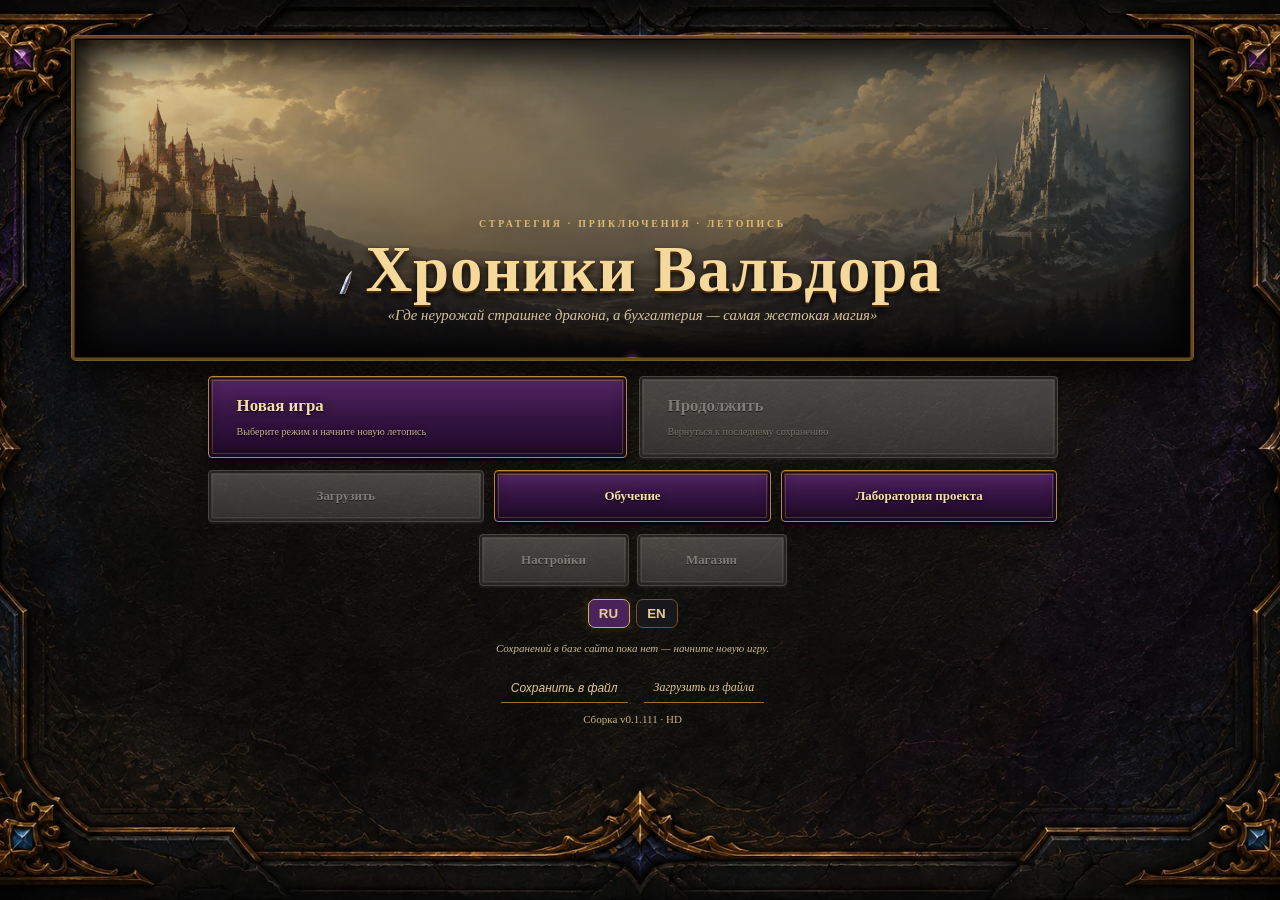
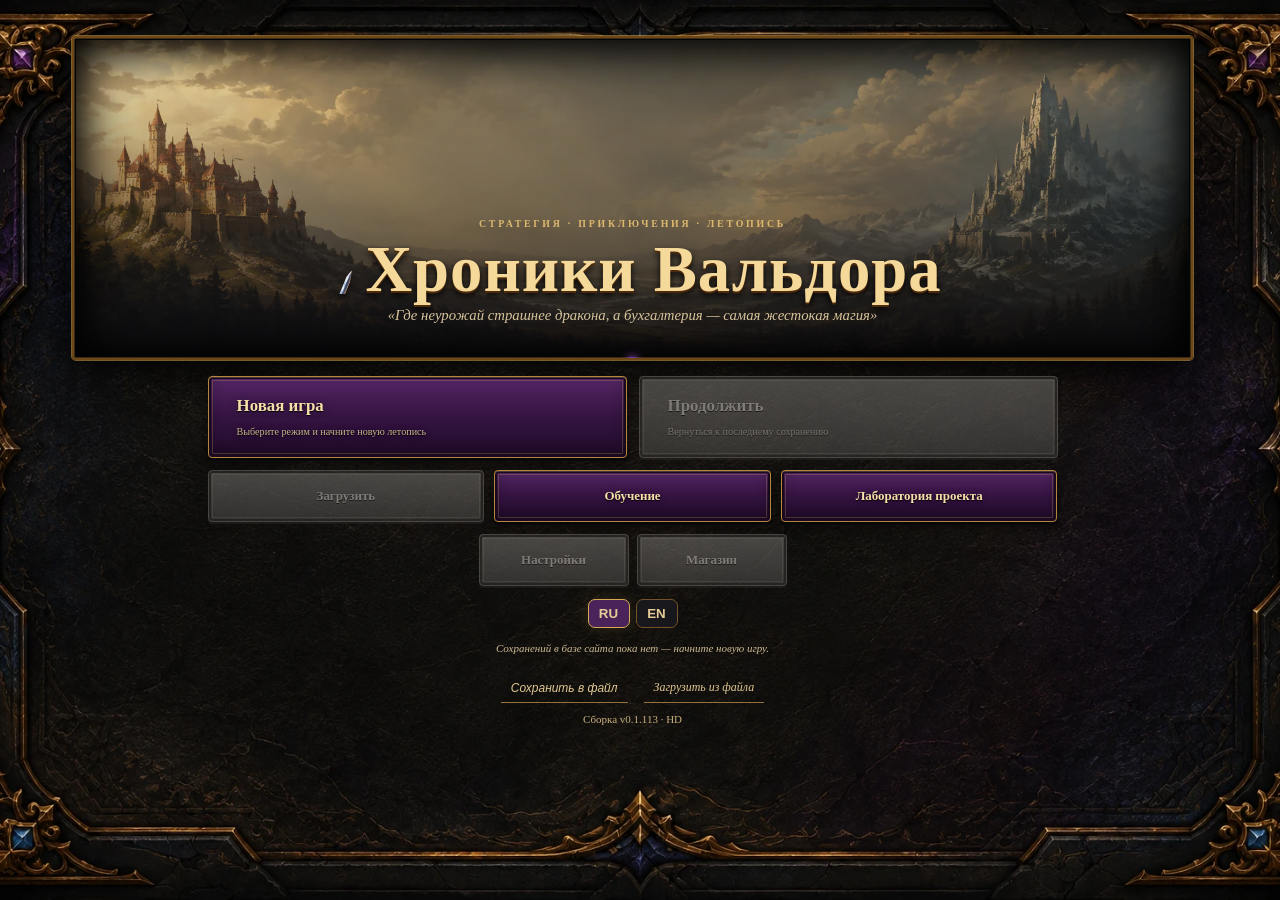
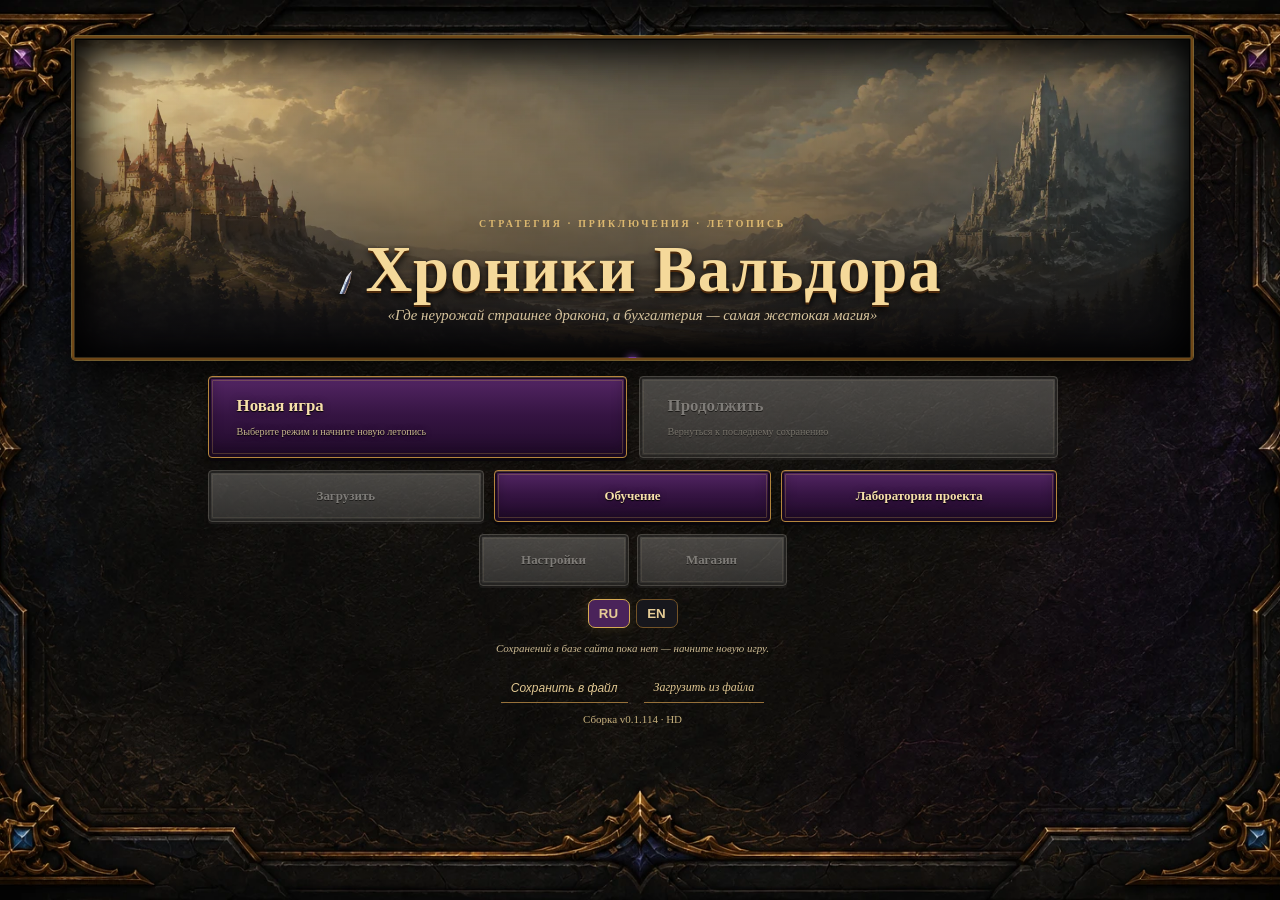
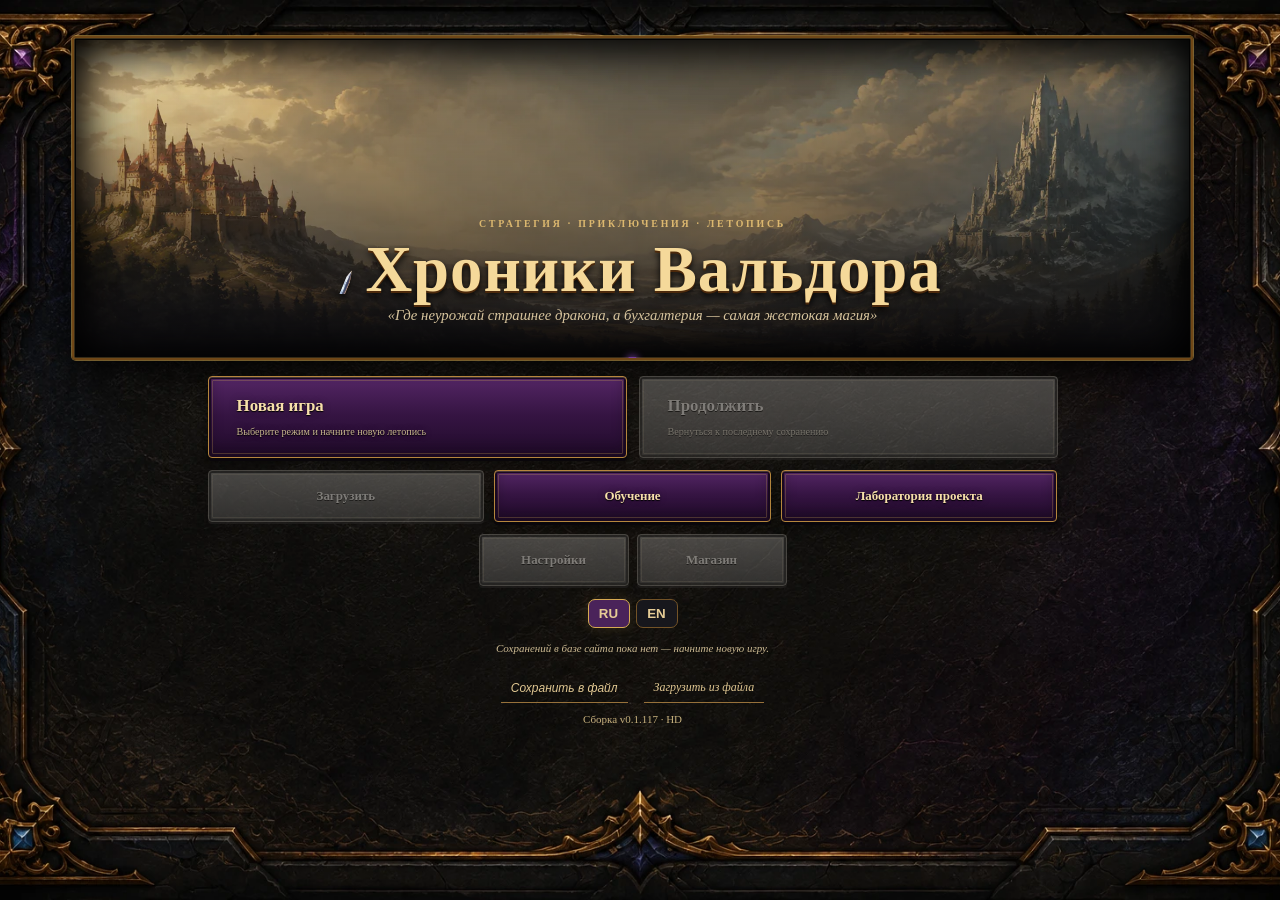
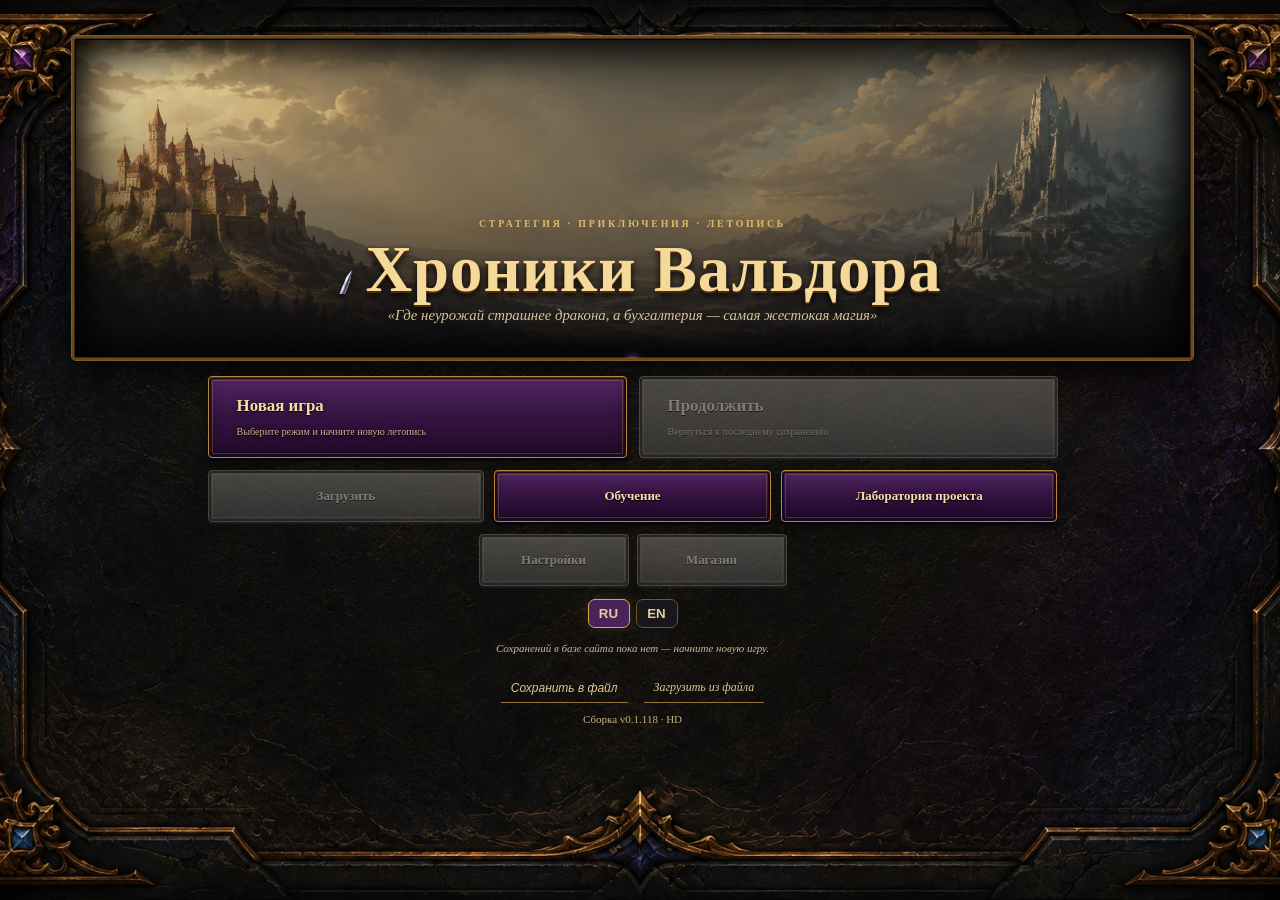
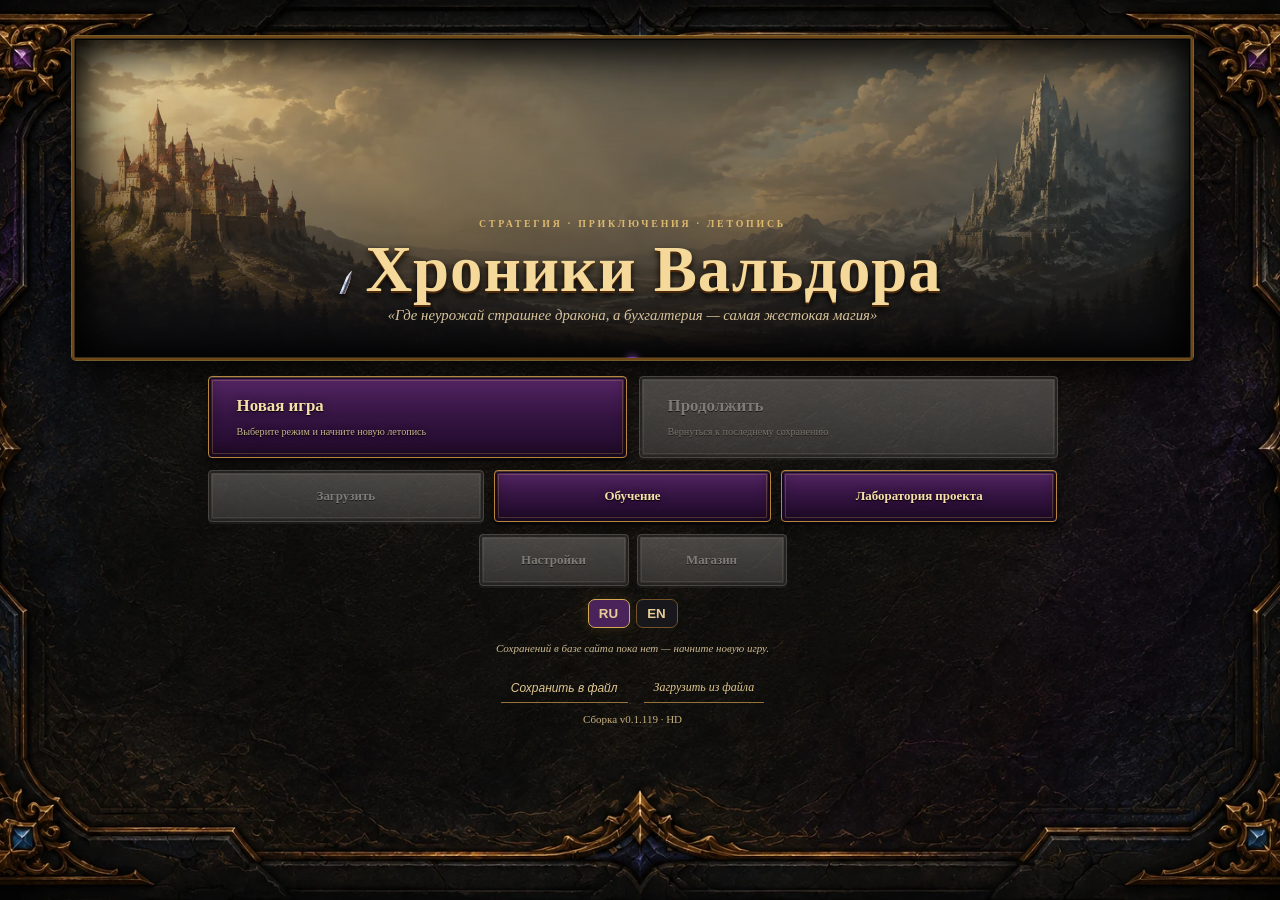
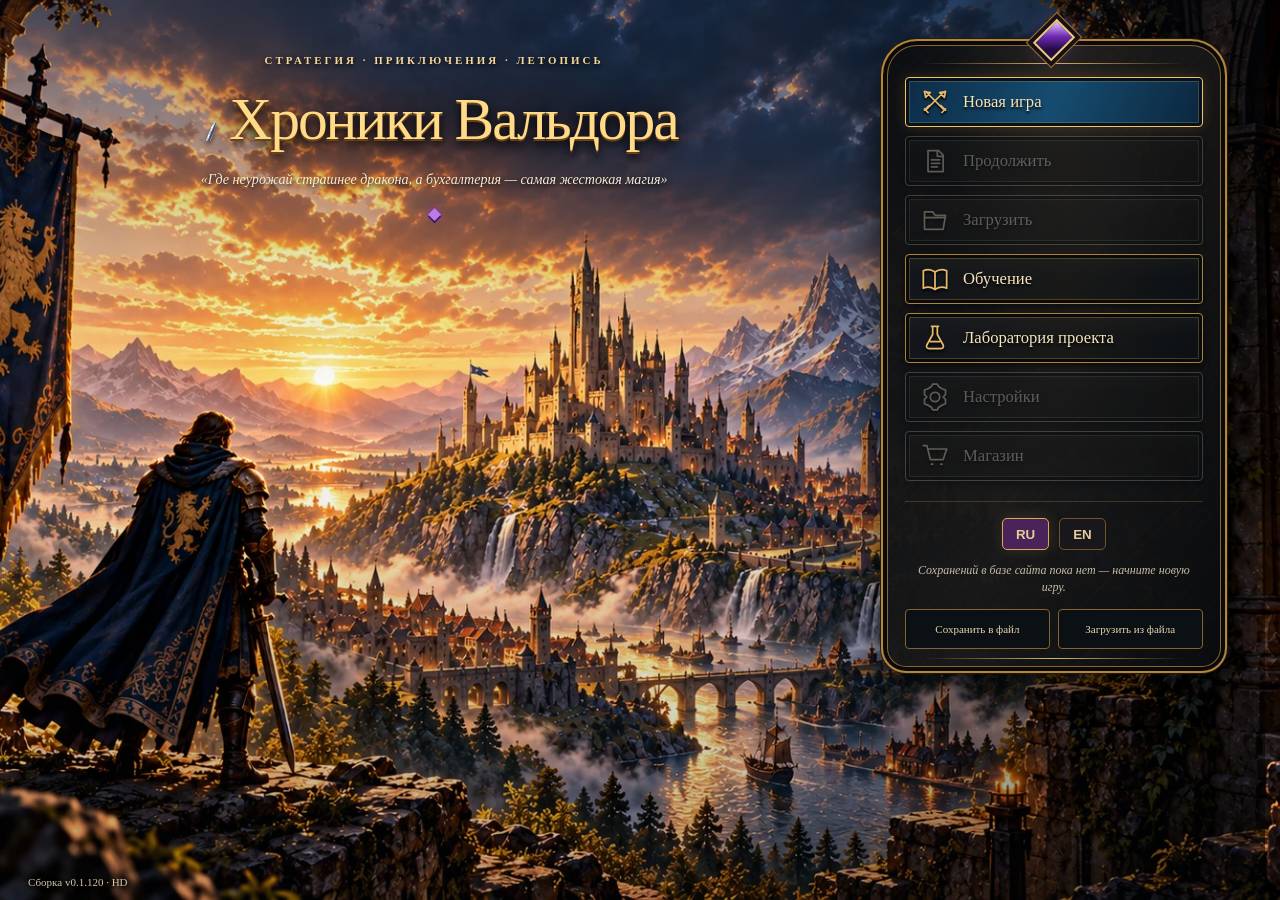
